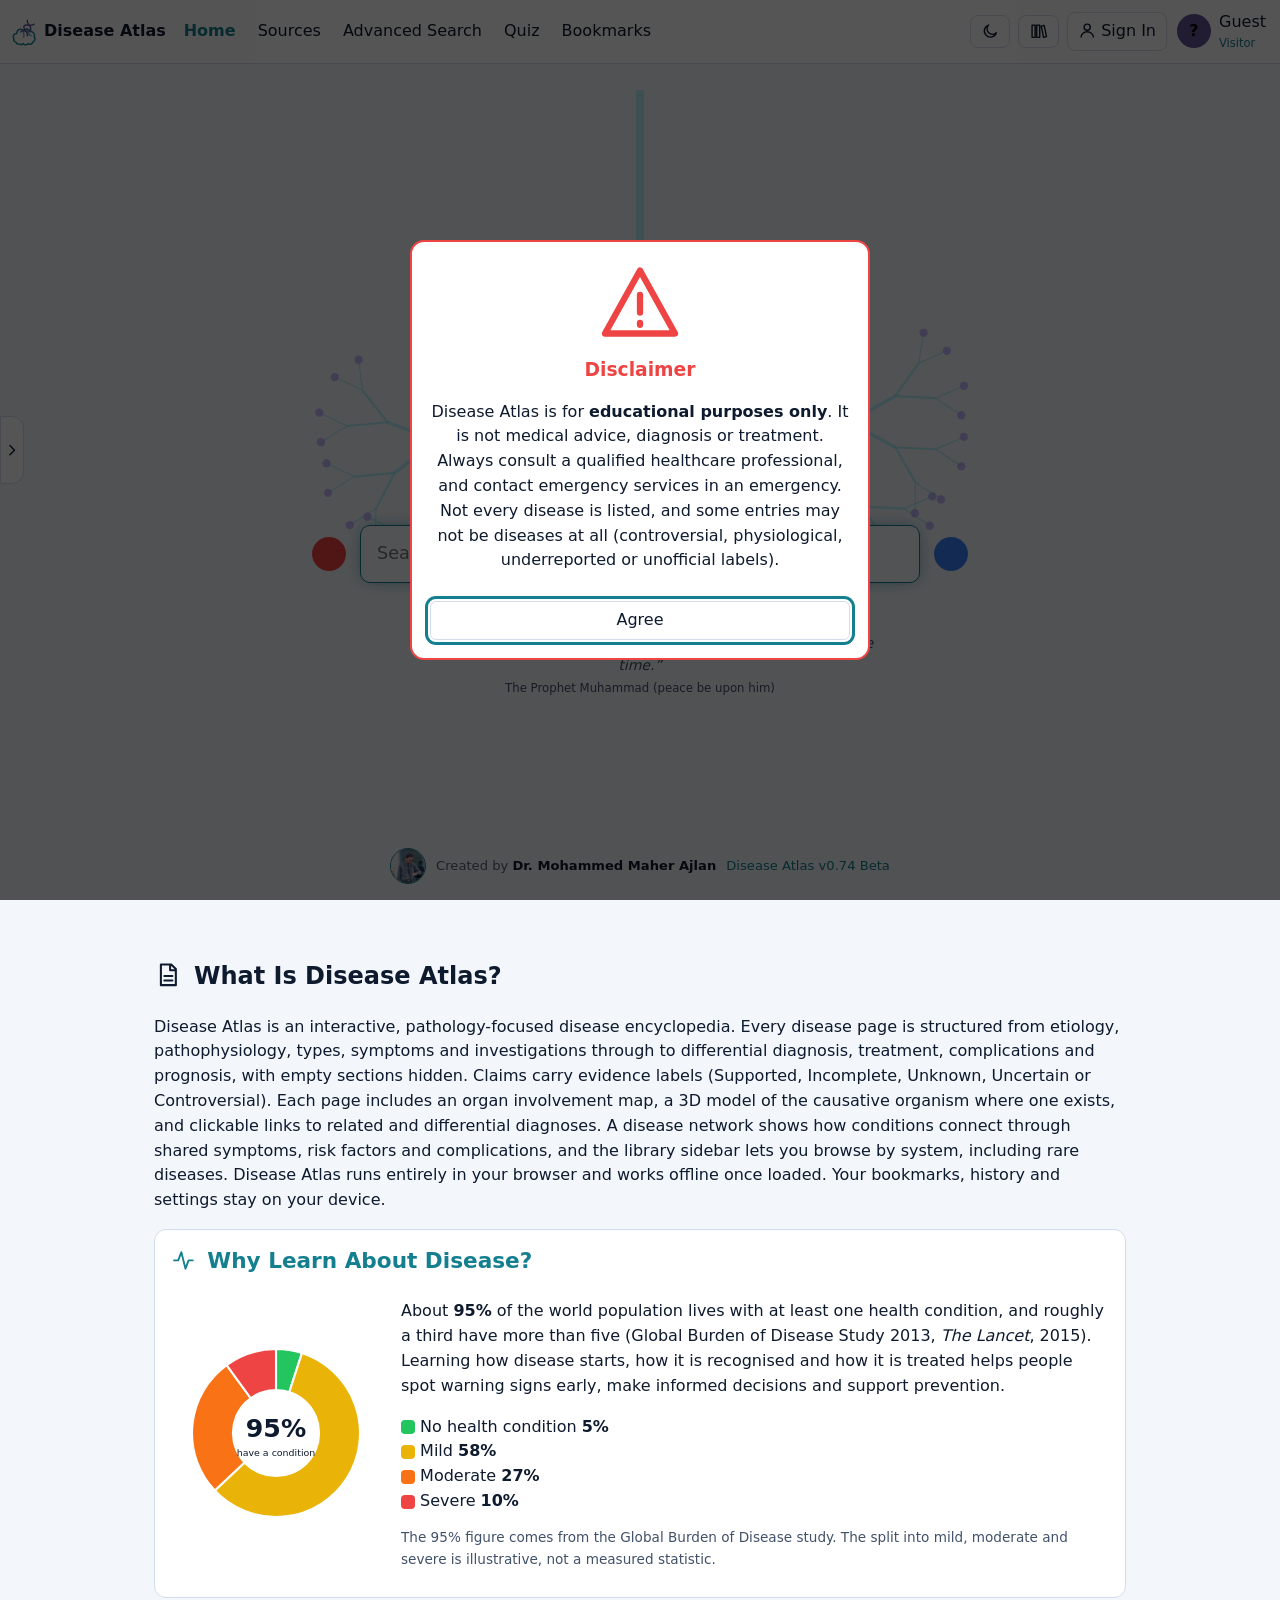
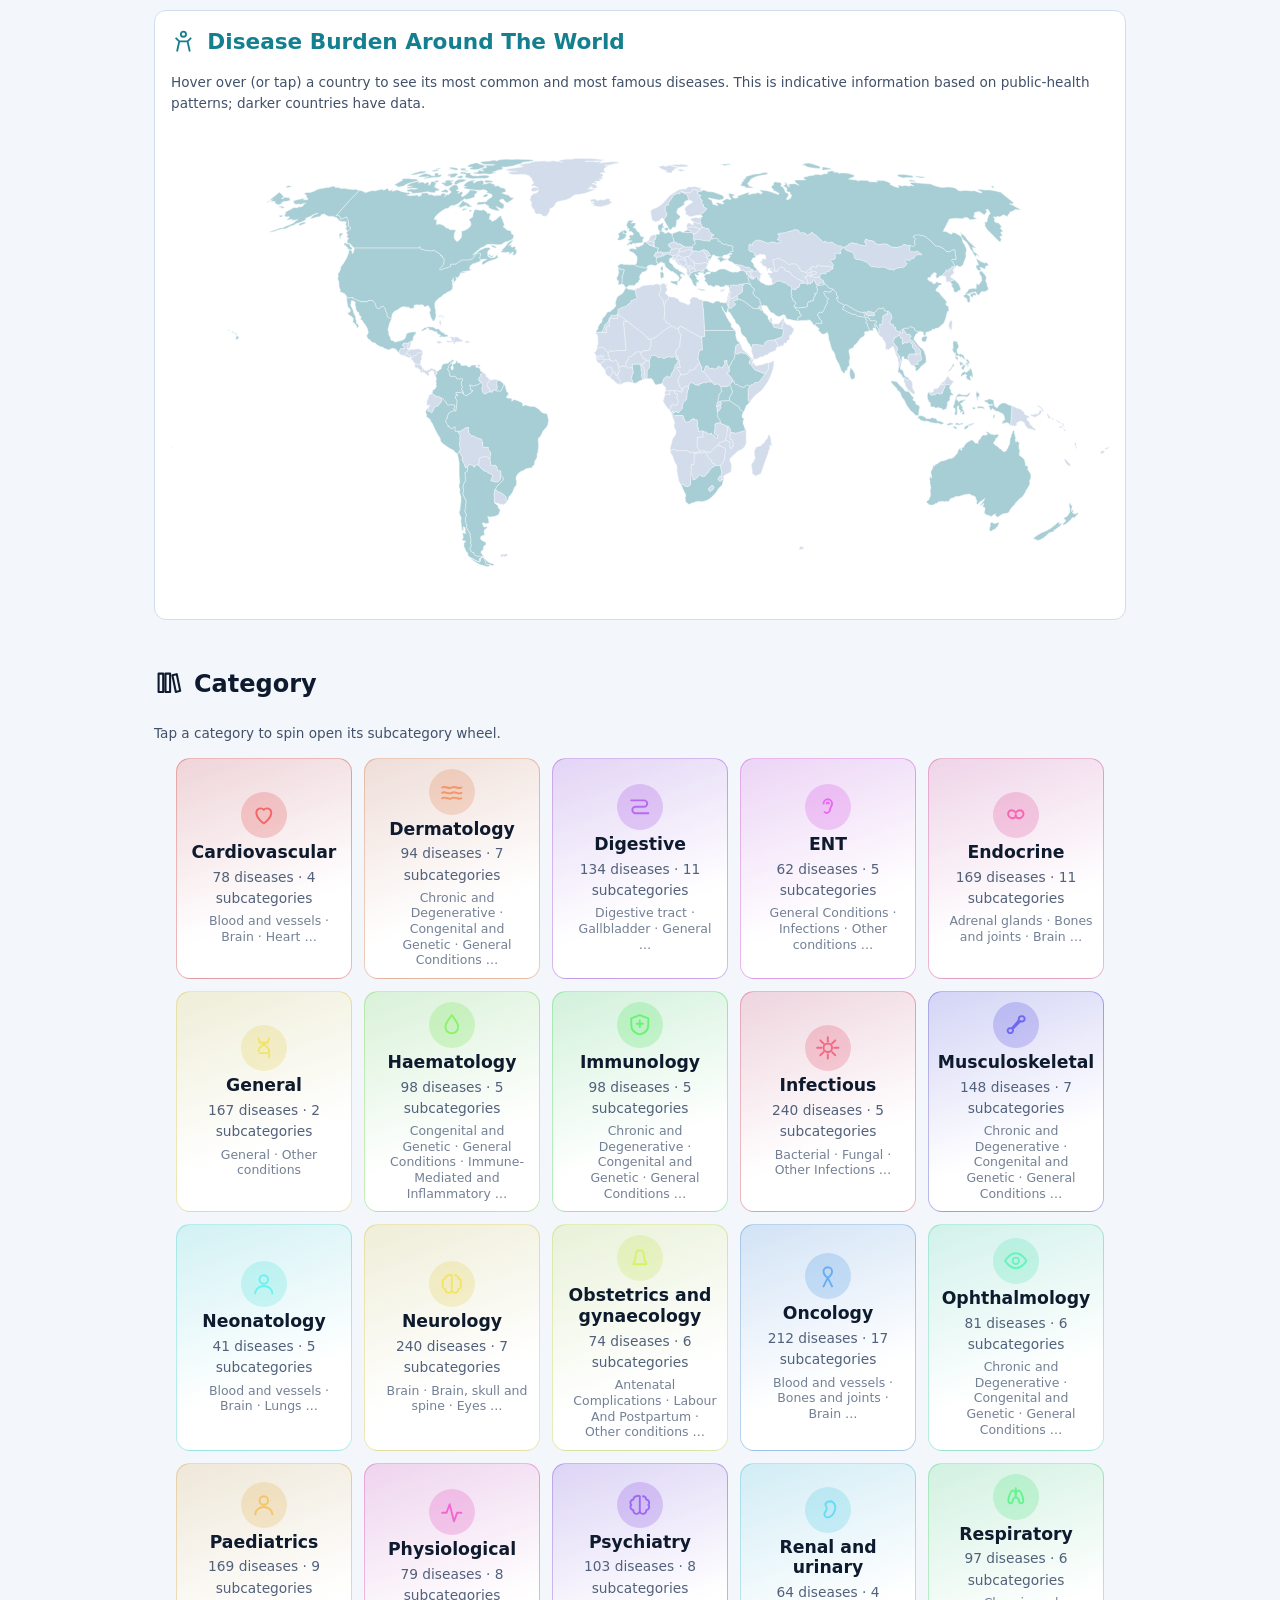
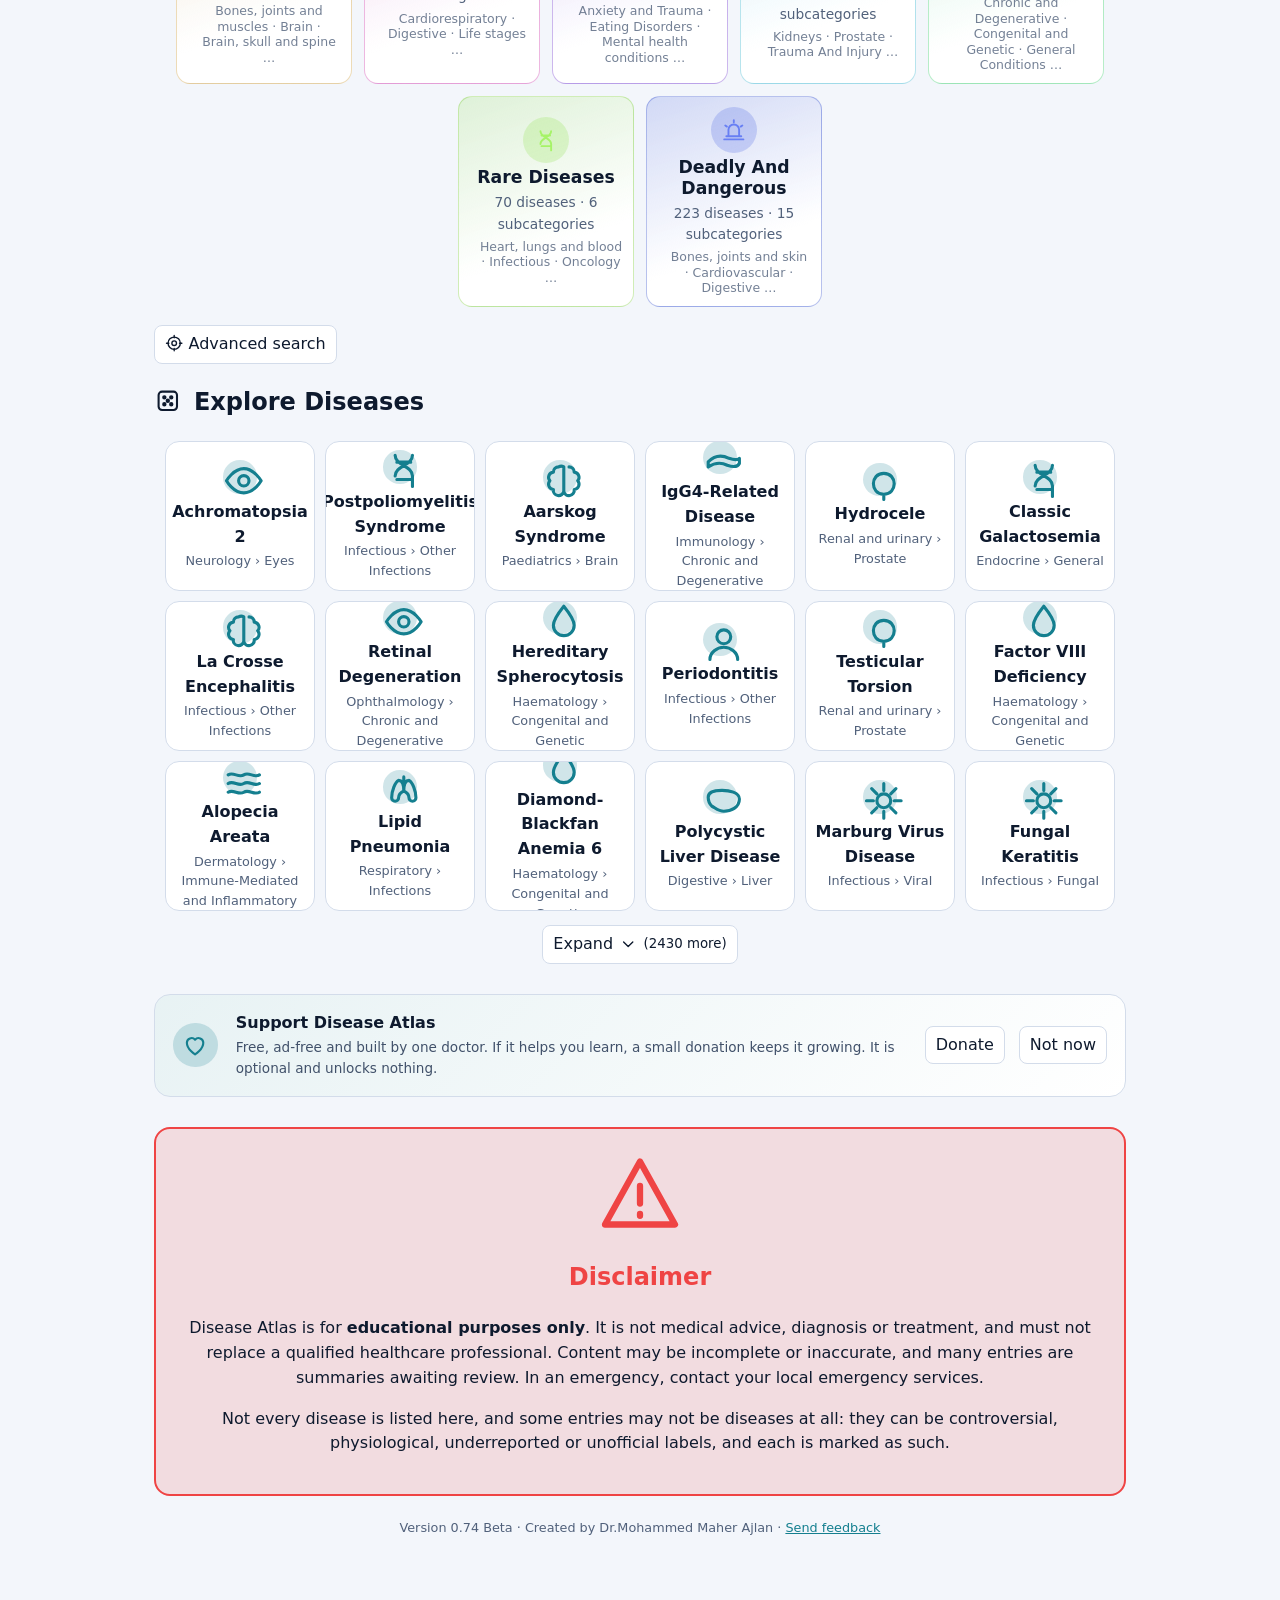
==== Disease-Atlas-Single-File.html @ 49dd7f9f "Initial Disease Atlas commit" ====
<!DOCTYPE html>
<html lang="en"><head>
<!-- Generated by tools/build-bundle.pl. Edit the modular files, then rebuild. --><meta charset="utf-8">
<meta name="viewport" content="width=device-width, initial-scale=1, viewport-fit=cover">
<title>Disease Atlas (single file)</title><meta name="description" content="Disease Atlas: an interactive pathology encyclopedia with disease pages, investigations, differential diagnosis, treatment, severity ratings and organ maps. For educational purposes only."><meta name="theme-color" content="#070b14"><meta property="og:title" content="Disease Atlas"><meta property="og:description" content="Interactive medical disease encyclopedia for education."><link rel="icon" href="data:image/svg+xml,%3Csvg xmlns='http://www.w3.org/2000/svg' viewBox='0 0 64 64'%3E%3Crect width='64' height='64' rx='14' fill='%23070b14'/%3E%3Cpath d='M32 12c-8-6-18 0-16 10-8 4-6 16 2 18 2 8 12 10 14 2 2 8 12 6 14-2 8-2 10-14 2-18 2-10-8-16-16-10z' fill='none' stroke='%2322d3ee' stroke-width='3'/%3E%3C/svg%3E">
<style>
:root{--bg:#070b14;--pn:#0e1626;--bd:#1f2c45;--tx:#e6edf7;--mu:#8da0bd;--ac:#22d3ee;--ac2:#a78bfa;--s1:#ef4444;--s2:#3b82f6;box-sizing:border-box;padding-top:env(safe-area-inset-top,0px);padding-bottom:env(safe-area-inset-bottom,0px)}
*{box-sizing:border-box}html{font-size:100%;scroll-padding-top:70px}
body{margin:0;background:var(--bg);color:var(--tx);font-family:system-ui,-apple-system,Segoe UI,Roboto,sans-serif;line-height:1.55;min-height:100vh}
canvas#dna{position:fixed;inset:0;width:100%;height:100%;z-index:0;pointer-events:none}
.glow{position:fixed;top:0;bottom:0;width:50%;z-index:0;pointer-events:none;opacity:0;animation:sir 2s infinite}
.glow.l{left:0;background:radial-gradient(ellipse at 0% 50%,var(--s1),transparent 65%)}
.glow.r{right:0;background:radial-gradient(ellipse at 100% 50%,var(--s2),transparent 65%);animation-delay:-1s}
@keyframes sir{0%{opacity:.28}45%{opacity:.28}50%{opacity:0}95%{opacity:0}100%{opacity:.28}}
@keyframes lamp{0%,45%{opacity:1;box-shadow:0 0 18px 4px currentColor}50%,95%{opacity:.12;box-shadow:none}100%{opacity:1;box-shadow:0 0 18px 4px currentColor}}
header{position:sticky;top:0;z-index:20;display:flex;align-items:center;gap:8px;padding:8px 12px;background:#070b14cc;backdrop-filter:blur(10px);border-bottom:1px solid var(--bd)}
header .brand{font-weight:700;cursor:pointer;display:flex;gap:6px;align-items:center;white-space:nowrap}
nav{display:flex;gap:2px;flex:1;overflow-x:auto}
button,.btn{font:inherit;color:var(--tx);background:var(--pn);border:1px solid var(--bd);border-radius:8px;padding:6px 10px;cursor:pointer}
button:hover{border-color:var(--ac)}nav button{background:none;border:0}nav button.on{color:var(--ac)}
.prof{display:flex;align-items:center;gap:8px;cursor:pointer;background:none;border:0;text-align:left;padding:2px}
.av{width:34px;height:34px;border-radius:50%;background:var(--ac2);display:grid;place-items:center;font-weight:700;color:#000;flex:none}
.prof small{display:block;color:var(--ac);font-size:.72rem}
main{position:relative;z-index:1}
.hero{min-height:calc(100vh - 56px);display:flex;flex-direction:column;align-items:center;justify-content:center;padding:20px 12px}
.logo{width:84px;height:84px;color:var(--ac);filter:drop-shadow(0 0 10px var(--ac));animation:pulse 3s ease-in-out infinite}
@keyframes pulse{0%,100%{filter:drop-shadow(0 0 4px var(--ac));opacity:.75}50%{filter:drop-shadow(0 0 16px var(--ac));opacity:1}}
h1{font-size:clamp(2rem,6vw,3.4rem);margin:8px 0 22px;letter-spacing:.04em}
.added{display:inline-flex;align-items:center;gap:8px;margin:-12px 0 20px;padding:7px 16px;border-radius:999px;border:1px solid color-mix(in srgb,var(--ac) 45%,transparent);background:color-mix(in srgb,var(--ac) 10%,transparent);color:var(--tx);font-size:.9rem;box-shadow:0 0 22px -12px var(--ac)}
.added-n{font-weight:800;font-size:1.15rem;color:var(--ac);letter-spacing:.02em;font-variant-numeric:tabular-nums}
.row{display:grid;grid-template-columns:1fr minmax(0,560px) 1fr;width:100%;align-items:center}
.lamp{width:34px;height:34px;border-radius:50%;animation:lamp 2s infinite}
.lamp.a{color:var(--s1);background:var(--s1);justify-self:end;margin-right:14px}
.lamp.b{color:var(--s2);background:var(--s2);justify-self:start;margin-left:14px;animation-delay:-1s}
.sw{position:relative}
input,select,textarea{font:inherit;color:var(--tx);background:#0a1120;border:1px solid var(--bd);border-radius:10px;padding:10px 12px;width:100%}
#q{font-size:1.1rem;padding:14px 16px;border-color:var(--ac);box-shadow:0 0 18px -6px var(--ac)}
#res{position:absolute;left:0;right:0;top:100%;margin-top:6px;background:var(--pn);border:1px solid var(--bd);border-radius:10px;overflow:hidden;z-index:5}
#res div{padding:10px 14px;cursor:pointer;display:flex;justify-content:space-between;gap:8px}
#res div:hover,#res div.f{background:#16233a}#res small{color:var(--mu)}
.hint{color:var(--mu);margin-top:14px;font-size:.9rem}
section.wrap,.page{max-width:1000px;margin:0 auto;padding:30px 14px 60px}
.cards{display:grid;grid-template-columns:repeat(auto-fit,minmax(230px,1fr));gap:14px;margin-bottom:34px}
.card{background:var(--pn);border:1px solid var(--bd);border-radius:14px;padding:16px;opacity:0;transform:translateY(28px);transition:opacity .6s,transform .6s}
.card.in{opacity:1;transform:none}.card h3{font-size:1.15rem;margin:0 0 6px;color:var(--ac)}
.card.dz{cursor:pointer}.card.dz:hover{border-color:var(--ac)}
.badge{display:inline-block;font-size:.72rem;padding:1px 8px;border-radius:99px;border:1px solid;vertical-align:middle;margin-left:6px;white-space:nowrap}
.Supported{color:#4ade80}.Incomplete{color:#fbbf24}.Unknown{color:#94a3b8}.Uncertain{color:#fb923c}.Controversial{color:#f87171}
.sec{background:var(--pn);border:1px solid var(--bd);border-radius:12px;padding:14px 16px;margin:12px 0}
.sec h2{font-size:1.35rem;margin:0 0 6px;color:var(--ac)}.sec ul{margin:4px 0;padding-left:20px}
.role{font-size:.72rem;background:var(--ac);color:#000;border-radius:6px;padding:1px 7px;margin-left:6px}
.inv{display:flex;justify-content:space-between;gap:10px;align-items:flex-start;border:1px solid var(--bd);border-radius:10px;padding:10px;margin:8px 0}.inv p{margin:6px 0 0}.inv summary{cursor:pointer;font-weight:600}
.tabs{display:flex;gap:6px;flex-wrap:wrap;margin:10px 0}
.leg span{margin-right:12px;font-size:.85rem}
.drawer{position:fixed;top:56px;left:0;bottom:0;width:min(330px,88vw);background:var(--pn);border-right:1px solid var(--bd);z-index:40;transform:translateX(-105%);transition:transform .3s;padding:14px;overflow:auto}#dt{position:fixed;top:50%;left:0;transform:translateY(-50%);width:24px;height:68px;padding:0;border-radius:0 12px 12px 0;z-index:41;transition:left .3s;display:grid;place-items:center}#dr.open+#dt{left:min(330px,88vw)}#dr.open+#dt svg{transform:rotate(180deg)}#dr summary{cursor:pointer;padding:7px 0;font-weight:600}#ll details{border-bottom:1px solid var(--bd)}.ic{width:1.15em;height:1.15em;vertical-align:-.2em;flex:none}.ic.fill{fill:currentColor}.di .ic{width:1.1em;height:1.1em;vertical-align:middle;color:var(--ac)}#dice,#mb,#hb,#dice2{display:inline-flex;align-items:center;gap:6px}h2 .ic,.tabs .ic{margin-right:4px}
.drawer.open{transform:none}.drawer .it{padding:9px;border-bottom:1px solid var(--bd);cursor:pointer}.drawer .it:hover{color:var(--ac)}
.menu{position:fixed;right:10px;top:56px;width:min(290px,92vw);background:var(--pn);border:1px solid var(--bd);border-radius:12px;padding:12px;z-index:45;display:none}
.menu.open{display:block}.menu button{display:block;width:100%;text-align:left;margin:4px 0}
.modal{position:fixed;inset:0;background:#000a;z-index:60;display:none;place-items:center;padding:14px}.modal.open{display:grid}
.modal>div{background:var(--pn);border:1px solid var(--bd);border-radius:14px;padding:18px;max-width:460px;width:100%;max-height:90vh;overflow:auto}
label{display:block;margin:10px 0 4px;color:var(--mu);font-size:.9rem}
.node{cursor:pointer}.node text{fill:var(--tx);font-size:10px;text-anchor:middle}
.organ{fill:#16233a;stroke:var(--ac);stroke-width:2;cursor:pointer;transition:.2s}.organ:hover,.organ.sel{fill:var(--ac);fill-opacity:.55}
.note{color:var(--mu);font-size:.85rem}.di{display:inline-grid;place-items:center;width:1.75em;height:1.75em;border-radius:50%;background:color-mix(in srgb,var(--ac) 20%,transparent);font-size:.95em;margin-right:4px;vertical-align:middle}.tabs button.on{border-color:var(--ac);color:var(--ac)}.sv{display:flex;gap:3px;margin-top:10px}.sv i{flex:1;height:10px;border-radius:5px;transition:.3s}.eb{display:inline-flex;gap:6px;align-items:center;padding:6px 12px;border-radius:99px;font-weight:700;white-space:nowrap;margin-top:14px}.eb.E{background:#ef444433;color:#ef4444;border:1px solid #ef4444;animation:wpulse 2s ease-in-out infinite}.eb.U{background:#f9731633;color:#f97316;border:1px solid #f97316}#sevg{position:fixed;top:0;right:0;bottom:0;width:30%;z-index:0;pointer-events:none;display:none;animation:sevp 3s ease-in-out infinite}@keyframes sevp{0%,100%{opacity:.14}50%{opacity:.4}}.rv{opacity:0;transform:translateY(28px);transition:opacity .7s,transform .7s}.rv.in{opacity:1;transform:none}.pie{display:flex;gap:20px;align-items:center;flex-wrap:wrap}.pie>div{flex:1;min-width:240px}#wsvg{width:100%;height:auto}#wsvg path{fill:var(--bd);stroke:var(--bg);stroke-width:.5;transition:fill .2s}#wsvg path.hd{fill:color-mix(in srgb,var(--ac) 38%,var(--pn))}#wsvg path:hover{fill:var(--ac)}.tip{position:fixed;display:none;z-index:70;background:var(--pn);border:1px solid var(--ac);border-radius:10px;padding:8px 12px;max-width:270px;pointer-events:none;font-size:.85rem}.sx{margin:6px 0 0 auto;max-width:380px;text-align:right}.sxl{font-size:.85rem;margin-bottom:5px}.sxl span{color:var(--mu)}.sxb{display:flex;height:10px;border-radius:5px;overflow:hidden;box-shadow:0 0 14px #f472b6,0 0 14px #38bdf8;animation:sxg 3s ease-in-out infinite}.sxb i{display:block;height:100%}@keyframes sxg{50%{box-shadow:0 0 24px #f472b6,0 0 24px #38bdf8}}.thd{position:relative}.thd #thb{display:flex;width:100%;gap:8px;align-items:center;justify-content:space-between}.thl{position:absolute;left:0;right:0;top:100%;max-height:230px;overflow:auto;background:var(--pn);border:1px solid var(--bd);border-radius:10px;z-index:5;margin-top:4px}.thl button{display:flex;gap:8px;align-items:center;width:100%;border:0;border-radius:0;text-align:left}.sw2{width:36px;height:16px;border-radius:8px;flex:none;display:inline-block}.vg>div{min-width:0}@media(max-width:560px){.page .vg{grid-template-columns:1fr}.page .hmw{max-width:210px;margin:0 auto}.page .tw{grid-template-columns:1fr}}@keyframes pagein{from{opacity:0;transform:translateY(18px)}to{opacity:1;transform:none}}#app>*{animation:pagein .45s ease backwards}.page>.sec{animation:pagein .5s ease backwards}.menu.open{animation:pop .3s ease}.thl:not([hidden]){animation:pop .25s ease}.tip{animation:fadein .15s}button{transition:transform .15s,border-color .2s,background .2s,box-shadow .2s}button:active{transform:scale(.95)}.card.in:hover{transform:translateY(-4px);box-shadow:0 8px 24px -12px var(--ac)}.sec{transition:box-shadow .3s,border-color .3s}.sec:hover{border-color:color-mix(in srgb,var(--ac) 45%,var(--bd))}.drawer .it{transition:padding-left .2s,color .2s}.drawer .it:hover{padding-left:16px}h1,h2,h3,h4,summary,.sq b,.card h3,.dd b,.inv b,.it,nav button,.role,.badge,.eb,.srcg b{text-transform:capitalize}.sq .di{width:4.4rem;height:4.4rem;margin:0 0 8px}.sq .di .ic{width:2.6rem;height:2.6rem}.sxw{display:flex;align-items:center;gap:8px}.sxw .sxb{flex:1}.sxw svg{width:1.7em;height:1.7em;flex:none}.sxw .mi{color:#38bdf8;filter:drop-shadow(0 0 6px #38bdf8);animation:sxi 3s ease-in-out infinite}.sxw .fi{color:#f472b6;filter:drop-shadow(0 0 6px #f472b6);animation:sxi 3s ease-in-out infinite}@keyframes sxi{50%{filter:drop-shadow(0 0 13px currentColor)}}html.rm .sxw svg{filter:drop-shadow(0 0 10px currentColor)!important}.srcg{display:grid;grid-template-columns:repeat(auto-fill,minmax(170px,1fr));gap:12px;margin:14px 0}.srcg a{aspect-ratio:1;display:flex;flex-direction:column;align-items:center;justify-content:center;text-align:center;gap:6px;color:var(--tx);text-decoration:none;padding:10px}.srcg small{color:var(--mu);font-size:.72rem}.bd{display:grid;place-items:center;min-width:64px;height:64px;padding:0 8px;border-radius:16px;color:#fff;font-weight:800;font-size:1.05rem;letter-spacing:.02em}.sub{margin-left:10px}.vg .oc{margin:6px 0}.Underreported{color:#2dd4bf}.Unofficial{color:#3b82f6}.Disputed{color:#fb923c}.tw{display:grid;grid-template-columns:repeat(auto-fit,minmax(170px,1fr));gap:10px}.tw .oc{max-width:none}.hmw{position:relative}.hmw.unk svg{opacity:.3;filter:grayscale(1)}.qm{position:absolute;inset:0;display:grid;place-items:center;font-size:5rem;font-weight:800;color:var(--mu);pointer-events:none}.qm.sm{font-size:2.4rem}.dm{position:relative;margin-top:10px}.dm svg{width:100%;height:auto;display:block}.dm path{fill:var(--bd);stroke:var(--bg);stroke-width:.5}.dm path.hl{fill:color-mix(in srgb,var(--ac) 55%,var(--pn))}.dm.off{pointer-events:none}.dm.off svg{opacity:.3;filter:grayscale(1)}.ow{position:relative;width:170px;height:170px;flex:none}.pie.dim svg{opacity:.5;filter:grayscale(1)}.sw3{display:inline-block;width:14px;height:14px;border-radius:4px;vertical-align:middle}.cy{display:flex;flex-wrap:wrap;gap:8px;align-items:center}.cs{display:flex;gap:8px;align-items:flex-start;border:1px solid var(--bd);border-radius:10px;padding:8px 10px;max-width:230px;font-size:.88rem}.cn{background:var(--ac);color:#000;border-radius:50%;width:22px;height:22px;display:grid;place-items:center;font-weight:700;flex:none;font-size:.8rem}.ca{color:var(--ac)}.gnote{display:flex;gap:10px;align-items:flex-start;border:1px solid currentColor;border-radius:12px;padding:10px 12px;margin:10px 0}.gnote div{color:var(--tx)}.gnote .ic{width:1.6em;height:1.6em;flex:none}.o3 .seg{display:flex;gap:6px;margin:8px 0}.o3 .seg button{flex:1;display:flex;align-items:center;justify-content:center;gap:6px;padding:8px 6px;font-size:.85rem;background:var(--pn);color:var(--mu);border:1px solid var(--bd);border-radius:10px;cursor:pointer}.o3 .seg button svg{width:1.1em;height:1.1em}.o3 .seg button.on{color:var(--ac);border-color:var(--ac)}.o3 canvas{display:block;width:100%;max-width:440px;height:auto;margin:6px auto!important;transition:opacity .18s;cursor:grab;touch-action:pan-y}.o3 canvas.fd{opacity:0}.cg{display:grid;grid-template-columns:repeat(auto-fill,minmax(130px,1fr));gap:10px;margin:10px 0 18px}.cgs{display:flex;flex-direction:column;align-items:center;justify-content:center;gap:4px;aspect-ratio:1;text-align:center;padding:10px;border-radius:14px;background:var(--pn);border:1px solid var(--bd);color:var(--tx);cursor:pointer;transition:transform .2s,border-color .2s}.cgs:hover{border-color:var(--ac);transform:translateY(-2px)}.cgs svg{width:2rem;height:2rem;color:var(--ac)}.cgs b{font-size:.9rem;line-height:1.2}.cgs small{color:var(--mu)}#wh{position:fixed;inset:0;z-index:70;display:none;place-items:center;background:#000c;backdrop-filter:blur(3px);overflow:hidden}#wh.on{display:grid}.whb{position:relative;flex:none}.whc{position:absolute;left:50%;top:50%;width:124px;height:124px;margin:-62px;border-radius:50%;display:flex;flex-direction:column;align-items:center;justify-content:center;text-align:center;background:var(--pn);border:2px solid var(--ac);box-shadow:0 0 24px -6px var(--ac);z-index:2;cursor:pointer;font-size:.78rem;padding:6px}.whc svg{width:1.6rem;height:1.6rem;color:var(--ac)}.whi{position:absolute;left:50%;top:50%;width:92px;margin:-19px 0 0 -46px;padding:5px 6px;border-radius:99px;font-size:.7rem;line-height:1.15;text-align:center;background:var(--pn);border:1px solid var(--bd);color:var(--tx);cursor:pointer;transition:transform .45s cubic-bezier(.2,.9,.3,1.2),opacity .3s;opacity:0}.whi:hover{border-color:var(--ac);color:var(--ac)}.whi small{display:block;color:var(--mu)}.whx{position:absolute;right:14px;top:14px;z-index:3}.adv details{background:var(--pn);border:1px solid var(--bd);border-radius:12px;padding:10px 14px;margin:8px 0}.adv summary{cursor:pointer;font-weight:600;color:var(--ac)}.afc{display:inline-flex;align-items:center;gap:4px;margin:3px 4px 3px 0;padding:3px 10px;border-radius:99px;border:1px solid var(--bd);background:#0a1120;color:var(--tx);font-size:.82rem;cursor:pointer;text-transform:capitalize}.afc.on{border-color:var(--ac);color:var(--ac);background:color-mix(in srgb,var(--ac) 14%,transparent)}.advg{display:grid;grid-template-columns:repeat(auto-fit,minmax(250px,1fr));gap:12px}.atk{position:relative}.atsg{position:absolute;left:0;right:0;top:calc(100% - 4px);z-index:9;background:var(--pn);border:1px solid var(--bd);border-radius:10px;max-height:220px;overflow:auto;display:none}.atsg div{padding:7px 12px;cursor:pointer;font-size:.88rem;text-transform:capitalize}.atsg div:hover{background:#16233a}.apkw{display:flex;gap:12px;flex-wrap:wrap;align-items:flex-start}.apkw svg.apk{width:230px;max-width:46%;flex:none}.apko{cursor:pointer;fill:#6d86b314;stroke:var(--ac2);stroke-opacity:.4;stroke-width:1;transition:.15s}.apko *{fill:inherit;stroke:inherit;stroke-opacity:inherit;stroke-width:inherit;stroke-dasharray:none}.apko .l{fill:none;stroke-width:5}.apko:hover{stroke-opacity:1;fill:#22d3ee33}.apko.on{fill:var(--ac);fill-opacity:.55;stroke:var(--ac);stroke-opacity:1}.aol{max-height:200px;overflow:auto}#advw{width:100%;height:auto}#advw path{fill:#16233a;stroke:var(--bd);stroke-width:.4;cursor:pointer}#advw path:hover{fill:#2c4467}#advw path.on{fill:var(--ac);fill-opacity:.85}.adv .rng{display:flex;gap:10px;align-items:center}.adv .rng input{width:auto;flex:1;padding:0}label.tg{display:flex;gap:8px;align-items:center;color:var(--tx)}.qz{max-width:720px;margin:0 auto}.qo{display:block;width:100%;text-align:left;margin:8px 0;padding:12px 14px;border-radius:12px;border:1px solid var(--bd);background:var(--pn);color:var(--tx);cursor:pointer;font-size:.95rem}.qo:hover:not(:disabled){border-color:var(--ac)}.qo.ok{border-color:#22c55e;background:#22c55e22}.qo.no{border-color:#ef4444;background:#ef444422}.qo.sel{border-color:var(--ac)}.qbar{height:6px;border-radius:99px;background:var(--bd);overflow:hidden;margin:8px 0}.qbar i{display:block;height:100%;background:linear-gradient(90deg,var(--ac),var(--ac2));transition:width .3s}.xpb{padding:12px 14px;border:1px solid var(--bd);border-radius:12px;background:var(--pn);margin:10px 0}.don{display:flex;gap:14px;align-items:center;flex-wrap:wrap;padding:16px 18px;margin:22px 0;border-radius:16px;border:1px solid var(--bd);background:linear-gradient(135deg,color-mix(in srgb,var(--ac) 10%,var(--pn)),var(--pn))}.lb table{width:100%;border-collapse:collapse}.lb td,.lb th{padding:8px 10px;border-bottom:1px solid var(--bd);text-align:left}.lb tr.me{background:color-mix(in srgb,var(--ac) 14%,transparent)}.qgrid{display:grid;grid-template-columns:repeat(auto-fit,minmax(150px,1fr));gap:10px;margin:10px 0}.qgrid div{padding:12px;border:1px solid var(--bd);border-radius:12px;background:var(--pn);text-align:center}.qgrid b{display:block;font-size:1.4rem;color:var(--ac)}nav button{white-space:nowrap}.dgw{display:flex;flex-wrap:wrap;gap:16px;align-items:center}.dgm{width:100%;max-width:300px;height:auto;flex:none;margin:0 auto}.dgm:not(.real) path,.dgm:not(.real) ellipse,.dgm:not(.real) circle{fill:color-mix(in srgb,var(--ac) 12%,transparent);stroke:var(--ac);stroke-width:1.3;stroke-linejoin:round;stroke-linecap:round}.dgm .f,.dgm .vs,.dgm .cr,.dgm .l{fill:none}.dgm .vs{stroke-width:9;opacity:.85}.dgm .cr{stroke:#fbbf24;stroke-width:2}.dgm .l{stroke-width:3.2}.dgm .in{fill:color-mix(in srgb,var(--ac2) 22%,transparent);stroke:var(--ac2)}.dgm .bgp{fill:none;stroke:var(--bd);stroke-width:1}.dgm:not(.real) .hl path,.dgm:not(.real) .hl ellipse,.dgm:not(.real) .hl circle{fill:#ef444466;stroke:#ef4444;stroke-width:1.8}.dgm:not(.real) .hl .f,.dgm:not(.real) .hl .vs,.dgm:not(.real) .hl .cr,.dgm:not(.real) .hl .l{fill:none;stroke:#ef4444}.dgm .hl .vs{stroke-width:9}.dgm .hl .cr{stroke-width:2.6}.dgm .hl .l{stroke-width:3.6}.o3g{display:flex;flex-wrap:wrap;gap:14px;align-items:flex-start}.o3o{flex:1 1 260px;min-width:0}.o3h{flex:0 1 250px;margin:0 auto}.o3h h3,.o3o h3{margin:8px 0 4px;font-size:1rem}.h2{width:100%;max-width:280px;height:auto;display:block;margin:6px auto}.h2 path,.h2 ellipse,.h2 circle{fill:color-mix(in srgb,var(--ac) 16%,transparent);stroke:var(--ac);stroke-width:1.5;stroke-linejoin:round;stroke-linecap:round}.h2 .a{fill:color-mix(in srgb,var(--ac2) 28%,transparent);stroke:var(--ac2)}.h2 .f{fill:none}.h2 .d{fill:var(--ac2);stroke:none}.pkh{display:none}.apkw>div:first-child{flex:none;max-width:46%}.apkw>div:first-child svg.apk{max-width:100%}.asel{margin-top:4px}.gnote.Controversial{color:#fb923c}.gnote.Underreported{color:#2dd4bf}.gnote.Unofficial{color:#3b82f6}.gnote.Physiological{color:#4ade80}.gdr{display:flex;gap:8px}.gdr button{flex:1;display:flex;flex-direction:column;align-items:center;gap:4px;padding:10px 4px;font-size:.78rem}.gdr button svg{width:2rem;height:2rem}.gdr button.on{border-color:var(--ac);box-shadow:0 0 12px -2px var(--ac);color:var(--ac)}.gdr button:first-child.on{color:#38bdf8;border-color:#38bdf8}.gdr button:nth-child(2).on{color:#f472b6;border-color:#f472b6}.gbtn{display:flex;gap:10px;align-items:center;justify-content:center;width:100%;background:var(--pn);color:var(--tx);border:1px solid var(--bd);font-weight:600;margin-bottom:6px}html[data-mode=light] .gbtn{background:#fff;color:#1f1f1f;border-color:#dadce0}.or{display:flex;align-items:center;gap:8px;color:var(--mu);margin:10px 0;font-size:.8rem}.or:before,.or:after{content:'';flex:1;border-top:1px solid var(--bd)}.srcg .bd{display:flex;flex-direction:column;align-items:center;justify-content:center;gap:2px;width:78px;height:78px}.bd svg{width:32px;height:32px}.bd small{color:#fff!important;font-size:.6rem!important;letter-spacing:.04em}#msi label .ic,#msu label .ic,#mset label .ic{margin-right:4px}#menu button .ic{margin-right:6px}input[type=checkbox]{-webkit-appearance:none;appearance:none;width:44px!important;height:24px;padding:0!important;border-radius:99px;background:var(--bd);border:1px solid var(--bd);position:relative;cursor:pointer;flex:none;transition:background .2s}input[type=checkbox]::after{content:'';position:absolute;top:2px;left:2px;width:18px;height:18px;border-radius:50%;background:var(--tx);transition:transform .2s}input[type=checkbox]:checked{background:var(--ac)}input[type=checkbox]:checked::after{transform:translateX(20px);background:#000}.glow{display:none}body.siren .glow{display:block}#fx{position:fixed;inset:0;width:100%;height:100%;pointer-events:none;z-index:0}#app{position:relative;z-index:1}.qt{max-width:520px;text-align:center;color:var(--mu);font-style:italic;font-size:.88rem;margin:14px auto 0;padding:0 12px}.qt small{display:block;font-style:normal;margin-top:2px}.ft{text-align:center;color:var(--mu);font-size:.8rem;margin:22px 0 6px}#thb svg:last-child{transform:rotate(90deg)}@media(min-width:900px){main{transition:margin-left .3s}#dr.open~main{margin-left:min(330px,88vw)}}@media(max-width:620px){header{flex-wrap:wrap;gap:6px}header .brand span{display:none}nav{order:5;flex-basis:100%;justify-content:space-around}#sib{white-space:nowrap;padding:6px 8px;font-size:.9rem}.page h1{font-size:1.6rem!important}h1 .di{font-size:.55em}.drawer{top:0;padding-top:14px;z-index:45}.menu{top:100px}.hero{min-height:calc(100vh - 100px)}}.dov{position:fixed;inset:0;z-index:90;display:none;place-items:center;background:rgba(7,11,20,.6);backdrop-filter:blur(4px)}.dov.on{display:grid;animation:fadein .1s}.dov svg{width:130px;height:130px;color:var(--ac);filter:drop-shadow(0 0 18px var(--ac));animation:droll .45s ease-in-out}@keyframes droll{0%{transform:rotate(0) scale(.35);opacity:0}60%{transform:rotate(540deg) scale(1.15);opacity:1}100%{transform:rotate(720deg) scale(1)}}.ldr{width:34px;height:34px;border:4px solid var(--bd);border-top-color:var(--ac);border-radius:50%;animation:spin .6s linear infinite;margin:16px auto 0}@keyframes spin{to{transform:rotate(360deg)}}.sq{display:grid;grid-template-columns:repeat(auto-fill,minmax(150px,1fr));gap:12px;max-width:1000px;margin:14px auto}.sq .card{aspect-ratio:1;display:flex;flex-direction:column;align-items:center;justify-content:center;text-align:center;padding:6px;overflow:hidden;gap:2px}.sq .di{width:2.2em;height:2.2em;margin:0 0 4px}.sq b{font-size:clamp(.7rem,2.6vw,1rem)}.sq small{color:var(--mu);font-size:clamp(.6rem,2vw,.8rem)}.ex{display:flex;align-items:center;gap:6px;margin:6px auto 30px}.ex .ic{transform:rotate(90deg)}.warn{border:2px solid #ef4444;background:#ef444424;border-radius:16px;padding:22px;text-align:center;margin-top:30px;opacity:0;transform:translateY(28px);transition:opacity .7s,transform .7s}.warn.in{opacity:1;transform:none}@keyframes pop{from{opacity:0;transform:translateY(28px)}to{opacity:1;transform:none}}@keyframes fadein{from{opacity:0}to{opacity:1}}.modal.open{animation:fadein .35s}.modal.open>div{animation:pop .5s ease}.warn h2,#mw h3{color:#ef4444}svg.ic.wl{width:84px;height:84px;color:#ef4444;animation:wpulse 3s ease-in-out infinite}@keyframes wpulse{0%,100%{filter:drop-shadow(0 0 4px #ef4444);opacity:.75}50%{filter:drop-shadow(0 0 18px #ef4444);opacity:1}}#mw>div{border:2px solid #ef4444;text-align:center}.ico{flex:none;width:54px;height:54px;color:var(--ac);padding:4px;border:1px solid var(--bd);border-radius:10px}.tg{display:grid;grid-template-columns:repeat(auto-fit,minmax(200px,1fr));gap:10px}.tc{display:flex;justify-content:space-between;align-items:flex-start;gap:10px;border:1px solid var(--bd);border-radius:10px;padding:10px}.tc .ico{margin:0}.dd{display:flex;justify-content:space-between;align-items:flex-start;gap:10px;border:1px solid var(--bd);border-radius:10px;padding:10px;margin:8px 0}.vg{display:grid;grid-template-columns:minmax(120px,190px) 1fr;gap:16px;align-items:center}.hm{width:100%}.hm .bo{fill:none;stroke:var(--bd);stroke-width:2}.hm .bo.bofill{fill:var(--pn)}.hm .p1>*{fill:var(--ac);fill-opacity:.55;stroke:var(--ac);animation:pl2 2s infinite}.hm .s2>*{fill:none;stroke:var(--ac2);stroke-dasharray:3 2;stroke-width:2}.hm .p1>.l,.hm .s2>.l{fill:none;stroke-width:3.5}@keyframes pl2{50%{fill-opacity:.2}}.oc{width:100%;max-width:320px;display:block;margin:auto;touch-action:pan-y;cursor:grab;border:1px solid var(--bd);border-radius:12px}
@media(max-width:560px){.lamp{width:20px;height:20px}.lamp.a{margin-right:6px}.lamp.b{margin-left:6px}.prof span.nm{display:none}.row{grid-template-columns:26px minmax(0,1fr) 26px}.lamp{justify-self:center!important;margin:0!important}}
html[data-mode=light]{--bg:#f3f6fb;--pn:#ffffff;--bd:#d3dcea;--tx:#0e1a2e;--mu:#51617b;color-scheme:light}html[data-mode=light] header{background:#ffffffd9}html[data-mode=light] input,html[data-mode=light] select,html[data-mode=light] textarea{background:#f7f9fd}html[data-mode=light] .organ{fill:#e1eaf7}html[data-mode=light] #res div:hover,html[data-mode=light] #res div.f{background:#e6eefb}html[data-mode=light] .glow{filter:saturate(.9)}html.rm *{animation:none!important;transition:none!important}html.rm .glow{opacity:.22!important}html.rm .lamp{opacity:1!important;box-shadow:0 0 18px 4px currentColor!important}html.rm svg.logo{filter:drop-shadow(0 0 12px var(--ac))!important;opacity:1!important}html.rm svg.ic.wl{filter:drop-shadow(0 0 12px #ef4444)!important;opacity:1!important}html.rm #sevg{opacity:.3!important}html.rm .eb.E{box-shadow:0 0 12px #ef4444}html.rm .sxb{box-shadow:0 0 18px #f472b6,0 0 18px #38bdf8!important}html.rm .hm .p1>*{fill-opacity:.55!important}@media(prefers-reduced-motion:reduce){.card{transition:none}}

.o3box{position:relative;max-width:440px;margin:6px auto}.o3box canvas{margin:0!important;max-width:100%}.hmini{position:absolute;right:6px;bottom:6px;width:86px;padding:3px 4px 2px;border:1px solid var(--bd);border-radius:12px;background:#0e1626e8;transform-origin:100% 100%;transition:transform .25s ease;cursor:pointer;z-index:3;text-align:center}.hmini .h2{margin:0;max-width:100%}.hmini small{display:block;font-size:.5rem;line-height:1.1;color:var(--mu)}.hmini:hover,.hmini.big{transform:scale(2.5);z-index:6;border-color:var(--ac)}.hrow{display:flex;gap:6px;flex-wrap:wrap;justify-content:center;margin:6px 0}.hth{width:58px;padding:2px;border-radius:10px}.hth .h2{margin:0;max-width:100%}.hth.on{border-color:var(--ac)}.hbig{max-width:260px;margin:0 auto}
.modal label svg,.modal h3 svg{width:1.1em;height:1.1em;color:var(--ac);flex:none;vertical-align:-.15em}
.cg{grid-template-columns:repeat(auto-fill,minmax(160px,1fr));gap:12px}.cgs{aspect-ratio:auto;min-height:158px;position:relative;overflow:hidden;background:linear-gradient(160deg,hsl(var(--h) 70% 55% / .18),var(--pn) 68%);border-color:hsl(var(--h) 60% 50% / .35)}.cgs .ci,.cph .ci{width:46px;height:46px;border-radius:50%;display:grid;place-items:center;background:hsl(var(--h) 70% 55% / .22);flex:none}.cgs .ci svg,.cph .ci svg{width:1.6rem;height:1.6rem;color:hsl(var(--h) 85% 68%)}.cgs:hover{border-color:hsl(var(--h) 80% 60%);box-shadow:0 10px 26px -12px hsl(var(--h) 80% 55%)}.cgs small.sub{font-size:.68rem;opacity:.7;line-height:1.25}
.cph{display:flex;gap:14px;align-items:center;flex-wrap:wrap;padding:16px 18px;margin:12px 0;border-radius:16px;border:1px solid hsl(var(--h) 60% 50% / .4);background:linear-gradient(135deg,hsl(var(--h) 70% 55% / .2),var(--pn) 70%)}.cph h2{margin:0}.cph>div{flex:1;min-width:160px}
.whs{position:relative;width:min(94vw,86vh,600px);aspect-ratio:1;flex:none}.wsvg{width:100%;height:100%;overflow:visible}.wspin{animation:wspin .6s cubic-bezier(.2,.9,.3,1) both}@keyframes wspin{from{transform:rotate(-70deg) scale(.55);opacity:0}to{transform:none;opacity:1}}.wseg path{fill:hsl(var(--sh) 65% 50% / .24);stroke:hsl(var(--sh) 70% 60% / .6);stroke-width:1;cursor:pointer;transition:fill .15s,stroke-width .15s}.wseg:hover path{fill:hsl(var(--sh) 80% 55% / .55);stroke-width:2.2}.wseg text{fill:var(--tx);font-size:9.5px;pointer-events:none}.wseg .wc{fill:var(--mu);font-size:8px}.whh{position:absolute;left:50%;top:50%;transform:translate(-50%,-50%);width:27%;aspect-ratio:1;border-radius:50%;display:flex;flex-direction:column;align-items:center;justify-content:center;text-align:center;padding:6px;background:var(--pn);border:2px solid hsl(var(--h) 80% 60%);box-shadow:0 0 28px -6px hsl(var(--h) 80% 55%);cursor:pointer;z-index:2}.whh .hi svg{width:1.7rem;height:1.7rem;color:hsl(var(--h) 85% 68%)}.whh .ht{font-size:.78rem;line-height:1.15}.whh .hs{color:var(--mu);font-size:.66rem}

/* v0.52 sidebar */
#lf{display:flex;gap:6px;flex-wrap:wrap;margin:0 0 10px}#lf button{display:inline-flex;gap:5px;align-items:center;padding:4px 10px;border-radius:99px;font-size:.78rem;background:#0a1120}#lf button svg{width:.95rem;height:.95rem;color:var(--ac)}#lf button.on{border-color:var(--ac);color:var(--ac);background:color-mix(in srgb,var(--ac) 14%,#0a1120)}
#hd{border:1px solid var(--bd);border-radius:12px;padding:6px 10px;margin:0 0 10px;background:#0a1120}#hd summary{cursor:pointer;color:var(--ac);font-weight:600}
.lcg{display:grid;grid-template-columns:1fr 1fr;gap:8px}.lc{display:flex;flex-direction:column;align-items:flex-start;gap:4px;padding:10px;border-radius:14px;text-align:left;background:linear-gradient(160deg,hsl(var(--h) 70% 55% / .2),var(--pn) 70%);border:1px solid hsl(var(--h) 60% 50% / .35);transition:transform .15s,box-shadow .15s}.lc:hover{transform:translateY(-2px);box-shadow:0 8px 20px -12px hsl(var(--h) 80% 55%)}.lc.cur{outline:2px solid hsl(var(--h) 80% 60%)}.lc .ci{width:34px;height:34px;border-radius:50%;display:grid;place-items:center;background:hsl(var(--h) 70% 55% / .25)}.lc .ci svg{width:1.2rem;height:1.2rem;color:hsl(var(--h) 85% 68%)}.lc b{font-size:.82rem;line-height:1.15}.lc small{color:var(--mu)}
.lph{display:flex;gap:10px;align-items:center;padding:10px;border-radius:14px;margin:0 0 8px;background:linear-gradient(135deg,hsl(var(--h) 70% 55% / .22),var(--pn) 75%);border:1px solid hsl(var(--h) 60% 50% / .4)}.lph .ci{width:38px;height:38px;border-radius:50%;display:grid;place-items:center;background:hsl(var(--h) 70% 55% / .25);flex:none}.lph .ci svg{width:1.3rem;height:1.3rem;color:hsl(var(--h) 85% 68%)}.lph b{display:block;line-height:1.15}.lph small{color:var(--mu)}.lph>div{flex:1;min-width:0}
.lsc{display:flex;gap:5px;flex-wrap:wrap;margin:0 0 8px}.lsc button{padding:3px 9px;border-radius:99px;font-size:.74rem;background:#0a1120}.lsc button.on{border-color:var(--ac);color:var(--ac)}
.it2{display:flex;gap:7px;align-items:center;padding:7px 8px;border-radius:10px;cursor:pointer;font-size:.86rem;line-height:1.2}.it2:hover{background:#16233a}.it2.on{background:color-mix(in srgb,var(--ac) 16%,transparent);color:var(--ac)}.it2 .sd{width:8px;height:8px;border-radius:50%;flex:none}.it2 .ic svg{width:1rem;height:1rem;color:var(--mu)}.it2 .nm{flex:1;min-width:0}.it2 .bd{font-style:normal;font-size:.62rem;padding:1px 5px;border-radius:6px;border:1px solid var(--bd);color:var(--mu)}.it2 .bd.e{color:#fca5a5;border-color:#ef4444}.it2 .bd.u{color:#fdba74;border-color:#f59e0b}.it2 .bd.r{color:#c4b5fd;border-color:#8b5cf6}
/* v0.52 advanced search */
.ahd{display:flex;gap:14px;align-items:center;flex-wrap:wrap;padding:18px;border-radius:18px;border:1px solid var(--bd);background:linear-gradient(135deg,color-mix(in srgb,var(--ac) 16%,var(--pn)),color-mix(in srgb,var(--ac2) 12%,var(--pn)));margin-bottom:14px}.ahd h2{margin:0;font-size:1.8rem}.ahd svg{width:2.4rem;height:2.4rem;color:var(--ac)}
.agrid{display:grid;grid-template-columns:repeat(auto-fit,minmax(310px,1fr));gap:14px;margin:14px 0}.abx{border:1px solid var(--bd);border-radius:16px;padding:14px;background:linear-gradient(160deg,color-mix(in srgb,var(--ac) 7%,var(--pn)),var(--pn))}.abx h3{margin:0 0 10px;display:flex;gap:8px;align-items:center;color:var(--ac);font-size:1rem}.abx h3 svg{width:1.3rem;height:1.3rem}.abx.wide{grid-column:1/-1}
.atiles{display:grid;grid-template-columns:repeat(auto-fill,minmax(104px,1fr));gap:8px}.atl{display:flex;flex-direction:column;align-items:center;justify-content:center;gap:4px;padding:10px 6px;border-radius:12px;border:1px solid var(--bd);background:#0a1120;color:var(--tx);cursor:pointer;font-size:.78rem;text-align:center;line-height:1.15;transition:transform .12s,border-color .12s}.atl:hover{transform:translateY(-2px);border-color:var(--ac)}.atl .ai svg{width:1.5rem;height:1.5rem;color:var(--ac)}.atl.on{border-color:var(--ac);background:color-mix(in srgb,var(--ac) 20%,#0a1120);box-shadow:0 0 16px -6px var(--ac)}.atl.sm{padding:6px 4px;font-size:.7rem}.atl.sm .ai svg{width:1.15rem;height:1.15rem}.atl.host .h2{max-width:92px;margin:0}.atl.big2{padding:14px 8px}
.abar{position:sticky;bottom:10px;z-index:15;display:flex;gap:8px;justify-content:center;padding:10px;margin:14px auto;border-radius:16px;background:#0e1626f0;border:1px solid var(--bd);backdrop-filter:blur(8px);max-width:620px;box-shadow:0 10px 30px -10px #000}.abar .big{flex:1;font-size:1.05rem;padding:12px;background:var(--ac);color:#04121a;font-weight:700;border-color:var(--ac)}
.asv{display:grid;grid-template-columns:repeat(11,1fr);gap:4px}.asv button{padding:12px 0;border-radius:8px;border:1px solid transparent;background:color-mix(in srgb,var(--c) 26%,#0a1120);color:var(--tx);font-weight:700}.asv button.on{background:var(--c);color:#06101a;transform:scale(1.1)}
/* v0.52 life cycle */
.cyw{max-width:820px;margin:0 auto}[data-cy=prev] svg{transform:rotate(180deg)}.cysvg{width:100%;height:auto}.cyn{cursor:pointer}.cyn circle.nb{stroke-width:2;transition:transform .2s,filter .2s}.cyn text.t{font-size:12px;font-weight:700;fill:#06101a;pointer-events:none}.cyn text.l{font-size:11px;fill:var(--tx);pointer-events:none}.cyn.sel circle.nb{filter:drop-shadow(0 0 8px currentColor);transform:scale(1.18);transform-box:fill-box;transform-origin:center}.cya{fill:none;stroke-width:3;stroke-dasharray:7 6;stroke-linecap:round;animation:cyflow 1s linear infinite}@keyframes cyflow{to{stroke-dashoffset:-26}}.cydet{border:1px solid var(--bd);border-radius:14px;padding:12px 14px;background:#0a1120;margin:8px 0}.cydet b{color:var(--ac)}.cyc{display:flex;gap:8px;justify-content:center;flex-wrap:wrap}

/* v0.53 */
#lf{display:none}.lback{display:inline-flex;gap:4px;align-items:center;padding:5px 10px;border-radius:99px;font-size:.8rem}.lback svg{transform:rotate(180deg);width:.9rem;height:.9rem}
.lc b{font-size:.95rem}.lc small{font-size:.82rem}.lc{padding:12px}
.lsb{display:flex;align-items:center;gap:10px;width:100%;padding:13px 14px;margin:0 0 8px;border-radius:14px;text-align:left;background:linear-gradient(90deg,hsl(var(--h) 70% 55% / .22),var(--pn) 85%);border:1px solid hsl(var(--h) 60% 50% / .38)}.lsb:hover{border-color:hsl(var(--h) 80% 60%)}.lsb span{flex:1}.lsb b{display:block;font-size:1rem;line-height:1.2}.lsb small{color:var(--mu);font-size:.82rem}.lsb svg{width:1.1rem;height:1.1rem;color:var(--mu)}.lsb.all{background:var(--pn);border-style:dashed}
.it3{display:flex;gap:10px;align-items:center;padding:10px;border-radius:10px;cursor:pointer;font-size:.95rem;line-height:1.25}.it3:hover{background:#16233a}.it3.on{background:color-mix(in srgb,var(--ac) 16%,transparent);color:var(--ac)}.it3 .sd{width:10px;height:10px;border-radius:50%;flex:none}.it3 .nm{flex:1;min-width:0}.it3 small{color:var(--mu);font-size:.74rem}
.cgs b{font-size:1.08rem}.cgs small{font-size:.86rem}.cgs small.sub{font-size:.78rem;opacity:.8}
.csb{display:flex;flex-direction:column;align-items:flex-start;justify-content:center;gap:5px;padding:14px;min-height:130px;border-radius:14px;text-align:left;cursor:pointer;background:linear-gradient(160deg,hsl(var(--h) 70% 55% / .2),var(--pn) 68%);border:1px solid hsl(var(--h) 60% 50% / .38);color:var(--tx)}.csb:hover{border-color:hsl(var(--h) 80% 60%);box-shadow:0 10px 26px -12px hsl(var(--h) 80% 55%)}.csb b{font-size:1.1rem;line-height:1.2}.csb small{font-size:.86rem;color:var(--mu)}.csb small.sub{font-size:.78rem;opacity:.85}.csb .ci{width:42px;height:42px;border-radius:50%;display:grid;place-items:center;background:hsl(var(--h) 70% 55% / .25)}.csb .ci svg{width:1.4rem;height:1.4rem;color:hsl(var(--h) 85% 68%)}
.whs{width:min(96vw,92vh,740px)}.whh .ht{font-size:1.05rem}.whh .hs{font-size:.8rem}.whh .hi svg{width:2rem;height:2rem}.wseg .wc{opacity:.85}

/* v0.54 maps and diagrams */
.dm path{cursor:pointer}.dm:not(.off) path:hover{stroke:#fff;stroke-width:1.4}.dml{display:flex;align-items:center;gap:8px;font-size:.78rem;color:var(--mu);margin:6px 0}.dml i{flex:1;max-width:240px;height:8px;border-radius:99px;background:linear-gradient(90deg,#16233a,#ef4444)}
.dgm:not(.real) .hl path,.dgm:not(.real) .hl ellipse,.dgm:not(.real) .hl circle,.dgm:not(.real) .hl rect{fill:#facc15bb!important;stroke:#fde047!important;stroke-width:2!important}.dgm:not(.real) .hl{filter:drop-shadow(0 0 5px #facc15)}.dgm .hl .f,.dgm .hl .vs,.dgm .hl .cr,.dgm .hl .l{fill:none!important;stroke:#fde047!important}.dgm .hl .vs{stroke-width:inherit!important}
.dgm .valve{fill:#ffffff30;stroke:#fff;stroke-width:1.2}.dgm text{fill:var(--mu);font-size:9px;pointer-events:none}

.dgm.tall{max-width:200px}.dgm.mid{max-width:260px}

.cg{display:flex;flex-wrap:wrap;justify-content:center;gap:12px}.cg>*{flex:0 0 176px}@media(max-width:600px){.cg>*{flex:0 0 calc(50% - 6px)}}
.dml i{background:linear-gradient(90deg,#2563eb,#f59e0b 34%,#ef4444 67%,#a855f7)}

/* v0.56 */
.dgm.wide{max-width:560px}.dgm g.pt{cursor:pointer;transition:filter .15s}.dgm g.pt:hover{filter:brightness(1.35) drop-shadow(0 0 5px #fff)}.dgm g.pt.hl:hover{filter:brightness(1.2) drop-shadow(0 0 9px #facc15)}.dgm g.pt.sel{filter:drop-shadow(0 0 6px #fff)}.dgi{border:1px solid var(--bd);border-radius:12px;padding:10px 12px;background:#0a1120;min-height:84px;margin-top:8px}.dgi p{margin:4px 0 0}
.cysc{border:1px solid var(--bd);border-radius:14px;background:radial-gradient(ellipse at 50% 100%,#12223c,#0a1120);margin:8px 0;overflow:hidden}.cysvg2{width:100%;height:auto;display:block}.cyl{fill:#9fb3d1;font-size:11px}
.dgw:has(.dgm.wide){flex-direction:column;align-items:stretch}.dgm.wide{max-width:720px}
/* v0.57 */
.hero{position:relative}.cbx{display:flex;gap:10px;align-items:center;justify-content:center;flex-wrap:wrap;padding:20px 12px 26px;font-size:.82rem;color:var(--mu);text-align:center}.cbx img{width:36px;height:36px;border-radius:50%;object-fit:cover;border:1.5px solid var(--ac)}.cbx b{color:var(--tx)}.cbx .cv{color:var(--ac)}.hero>.cbx{position:absolute;left:0;right:0;padding:10px 12px}
.sq{display:flex;flex-wrap:wrap;justify-content:center;gap:10px}.sq>.card{flex:0 0 150px;width:150px}@media(max-width:600px){.sq>.card{flex:0 0 calc(50% - 5px);width:auto}}
.atiles{display:flex;flex-wrap:wrap;justify-content:center;gap:8px}.atiles>*{flex:0 0 110px}.atiles>.sm{flex-basis:98px}
.agrid{display:flex;flex-wrap:wrap;justify-content:center}.agrid>.abx{flex:0 0 min(100%,300px)}.agrid>.abx.wide{flex:1 0 100%}
.lcg{display:flex;flex-wrap:wrap;justify-content:center;gap:8px}.lcg>.lc{flex:0 0 calc(50% - 4px)}
.qgrid{display:flex;flex-wrap:wrap;justify-content:center}.qgrid>div{flex:0 0 150px}
.vg{grid-template-columns:minmax(180px,300px) 1fr}.hmw{max-width:300px}@media(max-width:700px){.vg{grid-template-columns:1fr}.hmw{max-width:260px}}
.dgm{max-width:360px}.dgm.tall{max-width:220px}.dgm.mid{max-width:290px}
#toastx{position:fixed;left:50%;bottom:64px;transform:translateX(-50%);z-index:90;background:#0e1626;border:1px solid var(--ac);color:var(--tx);padding:8px 14px;border-radius:99px;font-size:.85rem;box-shadow:0 8px 24px -8px #000;transition:opacity .4s}
details.chg{border:1px solid var(--bd);border-radius:14px;padding:10px 14px;margin:12px 0;background:var(--pn)}details.chg summary{cursor:pointer;color:var(--ac);font-weight:600}details.chg p{margin:6px 0}
#app h1{overflow-wrap:anywhere;min-width:0}#app .page>div[style*='justify-content:space-between']{flex-wrap:wrap}@media(max-width:600px){#app .page>div[style*='justify-content:space-between'] h1{font-size:1.55rem!important}}.inv>div:first-child{min-width:0;flex:1;overflow-wrap:anywhere}.inv>svg.ico,.inv>.ico{flex:none;width:34px;height:34px}.badge{max-width:100%;white-space:normal}#app img,#app svg.h2{max-width:100%}.agrid>.abx{min-width:0;max-width:100%}.asv{grid-template-columns:repeat(11,minmax(0,1fr))}.asv button{min-width:0;padding:12px 0}.rng input[type=range]{flex:1;min-width:0;width:100%}


/* v0.65 realistic anatomy */
.dgm:not(.real) .hl path,.dgm:not(.real) .hl ellipse,.dgm:not(.real) .hl circle,.dgm:not(.real) .hl rect{}
.dgm.real{max-width:780px}.dgm.real text{font:11px sans-serif;fill:#dbe7f7;stroke:none}
.dgm.real g.hl{filter:drop-shadow(0 0 5px #facc15) brightness(1.2) saturate(1.5)}.dgm.real g.hl .ol{stroke:#facc15!important}
.dgm.real g.pt:hover{filter:brightness(1.25) drop-shadow(0 0 4px #fff)}
.dgt{display:flex;gap:6px;margin:0 0 8px;flex-wrap:wrap}.dgt button{padding:6px 12px;border-radius:99px}.dgt button.on{border-color:var(--ac);color:var(--ac)}
.dgm.real{display:block;margin:0 auto}.dgv{flex:none;width:100%;min-width:0}.dgw:has(.dgm.real){display:block}.dgw:has(.dgm.real)>div:last-child{margin-top:12px}

/* v0.66 accessibility, loading and motion */
[hidden]{display:none!important}
.sr-only{position:absolute!important;width:1px;height:1px;padding:0;margin:-1px;overflow:hidden;clip:rect(0,0,0,0);white-space:nowrap;border:0}
.skip-link{position:fixed;left:12px;top:-70px;z-index:500;background:var(--ac);color:#04121a;font-weight:700;padding:10px 16px;border-radius:10px;text-decoration:none;transition:top .2s}
.skip-link:focus{top:12px}
:focus-visible{outline:3px solid var(--ac);outline-offset:2px}
button:focus-visible,a:focus-visible,input:focus-visible,select:focus-visible,textarea:focus-visible,[tabindex]:focus-visible,.node:focus-visible,.cyn:focus-visible,.apko:focus-visible{outline:3px solid var(--ac);outline-offset:2px;border-radius:6px}
#app:focus{outline:none}
nav button[aria-current=page]{color:var(--ac);font-weight:700}
#res [role=option]{outline-offset:-3px}
#res [role=option][aria-selected=true],#res [role=option].f{background:#16233a}
html[data-mode=light] #res [role=option][aria-selected=true],html[data-mode=light] #res [role=option].f{background:#e6eefb}
#res .nores{color:var(--mu);cursor:pointer}
#res .nores:hover{color:var(--ac)}
.boot{position:fixed;inset:0;z-index:480;display:grid;place-items:center;background:var(--bg);padding:20px;transition:opacity .45s ease,visibility .45s}
.boot-card{max-width:320px;text-align:center;padding:22px 26px;border:1px solid var(--bd);border-radius:16px;background:var(--pn)}
.boot-card p{margin:8px 0 0}
.boot-done{opacity:0;visibility:hidden;pointer-events:none}
.boot-mark{display:grid;place-items:center;width:108px;height:124px;margin:0 auto}
.boot-logo{width:108px;height:124px;overflow:visible;animation:blBreath 2.8s ease-in-out infinite}
.boot-title{font-weight:600;color:var(--tx);margin-top:12px}
.bl-outline{stroke-dasharray:230;stroke-dashoffset:230;animation:blDraw 1.5s ease forwards}
.bl-fold{opacity:0;animation:blFade .8s ease .9s forwards}
.bl-helix{opacity:0;animation:blOn .8s ease 1.1s forwards}
.bl-rungs{stroke-dasharray:14;stroke-dashoffset:14;animation:blDraw .7s ease 1.3s forwards}
@keyframes blDraw{to{stroke-dashoffset:0}}
@keyframes blFade{to{opacity:.55}}
@keyframes blOn{to{opacity:1}}
@keyframes blBreath{0%,100%{filter:drop-shadow(0 0 5px color-mix(in srgb,var(--ac) 40%,transparent))}50%{filter:drop-shadow(0 0 16px color-mix(in srgb,var(--ac) 72%,transparent))}}
.btt{position:fixed;right:16px;bottom:16px;z-index:55;width:44px;height:44px;display:grid;place-items:center;border-radius:50%;background:var(--pn);border:1px solid var(--ac);color:var(--ac);box-shadow:0 8px 24px -10px #000;cursor:pointer}
.btt:hover{background:color-mix(in srgb,var(--ac) 18%,var(--pn))}
#ll .it,#ll .it2,#ll .it3{content-visibility:auto;contain-intrinsic-size:auto 38px}
html.motion-paused #dna,html.motion-paused #fx{visibility:hidden}
@media(prefers-reduced-motion:reduce){
  html{scroll-behavior:auto}
  *,*::before,*::after{animation-duration:.001ms!important;animation-iteration-count:1!important;transition-duration:.001ms!important;scroll-behavior:auto!important}
  .card,.rv,.warn{opacity:1!important;transform:none!important}
  .glow{opacity:.22!important}
  .btt{scroll-behavior:auto}
}
@media(forced-colors:active){
  button,.card,.sec,.modal>div,.boot-card,.btt{border:1px solid ButtonText}
  :focus-visible{outline:3px solid Highlight}
}
html[data-mode=light] .Supported{color:#15803d}html[data-mode=light] .Incomplete{color:#a16207}html[data-mode=light] .Uncertain{color:#c2410c}html[data-mode=light] .Controversial{color:#b91c1c}html[data-mode=light] .Unknown{color:#475569}html[data-mode=light] .Underreported{color:#0f766e}html[data-mode=light] .Unofficial{color:#1d4ed8}html[data-mode=light] .Disputed{color:#c2410c}
html[data-mode=light] .note,html[data-mode=light] .qt,html[data-mode=light] .hint{color:#41516a}
.gsi{display:grid;place-items:center;margin-top:4px;min-height:0}
.gsi:empty{display:none}
.gsteps{margin:8px 0 4px;padding-left:20px;font-size:.9rem;line-height:1.45}
.gsteps li{margin:6px 0}
#mgsetup code{display:inline-block;margin-top:3px;padding:3px 7px;border:1px solid var(--bd);border-radius:6px;background:#0a1120;color:var(--ac);word-break:break-all}
#cloudui .note{margin:6px 0 8px}
#silocal{width:100%;margin-top:8px}

/* v0.67 organ views and section ratings */
.ovtabs{display:flex;flex-wrap:wrap;gap:6px;margin:12px 0;justify-content:center}
.ovtabs button{padding:6px 16px;border-radius:99px;font-size:.82rem;transition:border-color .2s,color .2s,background .2s,box-shadow .2s}
.ovtabs button.on{border-color:var(--ac);color:var(--ac);background:color-mix(in srgb,var(--ac) 14%,transparent);box-shadow:0 0 16px -6px var(--ac)}
.ovbody{display:flex;flex-direction:column;align-items:center;gap:18px}
.ovstage{position:relative;width:100%;max-width:430px;min-width:0;padding:24px 20px 20px;border-radius:22px;border:1px solid color-mix(in srgb,var(--ac) 24%,var(--bd));background:radial-gradient(120% 85% at 50% -5%,color-mix(in srgb,var(--ac) 13%,transparent),transparent 60%),radial-gradient(95% 70% at 50% 108%,color-mix(in srgb,var(--ac2) 12%,transparent),transparent 62%),color-mix(in srgb,var(--pn) 72%,transparent);box-shadow:0 22px 60px -34px var(--ac),inset 0 1px 0 color-mix(in srgb,#fff 7%,transparent)}
@media(max-width:480px){.ovstage{padding:18px 12px 14px;border-radius:18px}}
.ovfig{display:block;width:100%;max-width:340px;margin:0 auto;height:auto;overflow:visible}
.ovfig .bd path,.ovfig .bd ellipse{fill:var(--pn);stroke:color-mix(in srgb,var(--mu) 85%,transparent);stroke-width:1.7;stroke-linejoin:round;stroke-linecap:round}
.ovfig .ov path,.ovfig .ov ellipse,.ovfig .ov circle,.ovfig .ov rect{stroke-width:1.2;stroke-linejoin:round;stroke-linecap:round}
.ovfig .ov .l{fill:none;stroke-width:2.6}
.ovfig .p1{filter:drop-shadow(0 0 5px color-mix(in srgb,var(--ac) 60%,transparent))}
.ovfig .p1 path,.ovfig .p1 ellipse,.ovfig .p1 circle,.ovfig .p1 rect{fill:color-mix(in srgb,var(--ac) 58%,transparent);stroke:var(--ac)}
.ovfig .p1 .l{fill:none;stroke:var(--ac);stroke-width:3.2}
.ovfig .s2{filter:drop-shadow(0 0 4px color-mix(in srgb,var(--ac2) 45%,transparent))}
.ovfig .s2 path,.ovfig .s2 ellipse,.ovfig .s2 circle,.ovfig .s2 rect{fill:color-mix(in srgb,var(--ac2) 26%,transparent);stroke:var(--ac2);stroke-dasharray:4 3}
.ovfig .s2 .l{fill:none;stroke:var(--ac2);stroke-width:3;stroke-dasharray:none}
.ovfig .ov{transition:opacity .2s}
.ovfig .ov.dim{opacity:.16}
.ovmiss{margin:12px 0 0;text-align:center}
.ovint{margin:6px auto;text-align:center;max-width:560px}
.ovside{width:100%;max-width:600px}
.ovside .note{text-align:center}
.ovleg{display:flex;flex-wrap:wrap;gap:6px;align-content:flex-start;justify-content:center}
.ovlgh{display:flex;flex-wrap:wrap;align-items:center;justify-content:center;gap:6px;font-size:.75rem;color:var(--mu);margin-bottom:8px;width:100%}
.ovkey{display:inline-block;width:11px;height:11px;border-radius:3px;border:1px solid var(--bd)}
.ovkey.p1{background:color-mix(in srgb,var(--ac) 58%,transparent);border-color:var(--ac)}
.ovkey.s2{background:color-mix(in srgb,var(--ac2) 26%,transparent);border-color:var(--ac2)}
.ovlk{display:inline-flex;align-items:center;gap:6px;padding:5px 11px;border-radius:99px;font-size:.78rem;background:#0a1120;border:1px solid var(--bd);color:var(--tx);transition:border-color .2s,box-shadow .2s,transform .15s}
.ovlk:hover{transform:translateY(-1px)}
.ovlk i{width:9px;height:9px;border-radius:50%;background:var(--bd);flex:none}
.ovlk.p1 i{background:var(--ac)}.ovlk.s2 i{background:var(--ac2)}
.ovlk small{color:var(--mu);font-size:.68rem}
.ovlk.on{border-color:var(--ac);box-shadow:0 0 14px -6px var(--ac)}
.rate{display:flex;align-items:center;gap:8px;flex-wrap:wrap;margin-top:12px;padding-top:9px;border-top:1px dashed var(--bd);color:var(--mu);font-size:.78rem}
.rt-stars{display:inline-flex;gap:1px}
.rt-stars button{display:inline-grid;place-items:center;min-width:32px;min-height:32px;background:none;border:0;padding:0;font-size:1.18rem;line-height:1;color:color-mix(in srgb,var(--mu) 45%,transparent);cursor:pointer;border-radius:8px}
.rt-stars button:hover,.rt-stars button.on{color:#fbbf24;text-shadow:0 0 8px #fbbf2455}
.rt-avg{margin-left:auto;white-space:nowrap}
.rate.mine .rt-lbl{color:var(--ac)}
.rate-page{margin-top:18px;padding:14px 16px;border:1px solid var(--bd);border-radius:14px;background:color-mix(in srgb,var(--pn) 55%,transparent);font-size:.85rem}
.rate-page .rt-lbl{font-weight:600;color:var(--tx)}
.rate-page .rt-stars button{min-width:38px;min-height:38px;font-size:1.5rem}
.rt-why{flex-basis:100%;width:100%;margin-top:12px;padding-top:12px;border-top:1px dashed var(--bd)}
.rt-why label{display:block;color:var(--tx);margin-bottom:6px;font-weight:600}
.rt-why textarea{width:100%;box-sizing:border-box}
.rt-why p{margin:8px 0 0}
.rt-why .rt-send{border-color:var(--ac);color:var(--ac)}
html[data-mode=light] .ovlk{background:#f7f9fd}

/* advanced-search organ picker: same two views as the disease pages */
.apkw>div.ovpick{flex:none;width:340px;max-width:100%}
.apkw .ovpick svg.apk{width:100%;max-width:none}
.ovpick .pktabs{margin:0 0 6px}
.ovpick .pktabs button{padding:3px 9px;font-size:.72rem}
.apkw .ovpick .bd path{fill:var(--pn);stroke:color-mix(in srgb,var(--mu) 85%,transparent);stroke-width:1.7;stroke-linejoin:round;stroke-linecap:round}
.apkw .ovpick .apko{fill:color-mix(in srgb,var(--ac) 16%,transparent);stroke:var(--ac2);stroke-opacity:.55}
.apkw .ovpick .apko:hover{fill:color-mix(in srgb,var(--ac) 28%,transparent);stroke-opacity:1}
.apkw .ovpick .apko.on{fill:var(--ac);fill-opacity:.55;stroke:var(--ac);stroke-opacity:1}

</style>
</head><body>
<a class="skip-link" href="#app">Skip to content</a>
<div id="boot" class="boot" role="status" aria-live="polite"><div class="boot-card"><div class="boot-mark"><svg class="boot-logo" viewBox="6 -14 54 58" fill="none" stroke="var(--ac)" stroke-width="2.2" stroke-linecap="round" stroke-linejoin="round" aria-hidden="true"><path class="bl-outline" d="M10 30a7 7 0 0 1 6-11a8 8 0 0 1 14-6a8 8 0 0 1 14 2a8 8 0 0 1 8 11a7 7 0 0 1-3 11a6 6 0 0 1-10 3a6 6 0 0 1-10 0a6 6 0 0 1-8 1a6 6 0 0 1-7-4a5 5 0 0 1-4-7z"/><path class="bl-fold" d="M30 13c-2 6 3 8 0 14M22 22c4 0 6 3 5 7M42 15c-3 4-1 7 4 9M37 27c3 0 6 2 7 6M16 31c3-1 6 1 6 5"/><g class="bl-helix" stroke="var(--ac2)" transform="translate(31 20) rotate(30) translate(-32 -70)"><path d="M24 42c0 7 16 7 16 14s-16 7-16 14M40 42c0 7-16 7-16 14s16 7 16 14"/><path class="bl-rungs" d="M27 45h10M27 53h10M26 59h12M27 67h10" stroke-width="1.4"/></g></svg></div><p class="boot-title">Loading Disease Atlas…</p><p class="note"><span id="bootn">…</span> disease entries · works offline</p></div></div>
<canvas id="dna"></canvas><div class="glow l"></div><div class="glow r"></div>
<header>
 <div class="brand" onclick="go('')"><svg width="26" height="31" viewBox="6 -14 54 58" fill="none" stroke="var(--ac)" stroke-width="3" stroke-linecap="round" stroke-linejoin="round"><path d="M10 30a7 7 0 0 1 6-11a8 8 0 0 1 14-6a8 8 0 0 1 14 2a8 8 0 0 1 8 11a7 7 0 0 1-3 11a6 6 0 0 1-10 3a6 6 0 0 1-10 0a6 6 0 0 1-8 1a6 6 0 0 1-7-4a5 5 0 0 1-4-7z"/><path d="M30 13c-2 6 3 8 0 14M42 15c-3 4-1 7 4 9" opacity=".6"/><g stroke="var(--ac2)" transform="translate(31 20) rotate(30) translate(-32 -70)"><path d="M24 42c0 7 16 7 16 14s-16 7-16 14M40 42c0 7-16 7-16 14s16 7 16 14"/></g></svg><span>Disease Atlas</span></div>
 <button id="dice" title="Random disease" aria-label="Random disease" style="display:none"></button><nav id="nav"></nav><button id="mb" title="Toggle light/dark" aria-label="Toggle light or dark mode"></button>
 <button id="hb" title="History" aria-label="History"><svg width="26" height="18" viewBox="0 0 30 20" fill="none" stroke="currentColor" stroke-width="1.8"><path d="M2 3c4-1 7 0 9 2v12c-2-2-5-3-9-2zM20 5c2-2 5-3 9-2v12c-4-1-7 0-9 2z"/><path d="M11 5v12M20 5v12"/></svg> ➜</button>
 <button id="sib">Sign In</button><button class="prof" id="pb"><div class="av">?</div><div><span class="nm">Guest</span><small>Visitor</small></div></button>
</header>
<div class="menu" id="menu">
 
 <button onclick="openM('set')">Appearance &amp; Settings</button><button onclick="go('bookmarks')">Bookmarks</button><button id='mpf' style='display:none' onclick="$('#pff').click()">Change profile picture</button><button id='mun' style='display:none' onclick='chUn()'>Change username</button><button id='mlo' style='display:none' onclick='logout()'>Log out</button><input type='file' id='pff' accept='image/*' hidden><button onclick="toggleD(1)">Browsing history</button>
</div>
<div class="drawer" id="dr"><div style='display:flex;gap:8px;align-items:center'><h3 style='margin:0;flex:1'>Library</h3><button id='dice2' title='Random disease'></button></div><input id='lq' placeholder='Filter library' style='margin:10px 0'><details id='hd'><summary>History</summary><div id="hl"></div><button onclick="S.h=[];save();renderH()" style="margin:8px 0">Clear history</button></details><div id='ll'></div></div><button id='dt' aria-label='Toggle library sidebar'></button>
<div class="modal" id="mset"><div><h3 style="margin-top:0">Appearance &amp; Settings</h3>
 <label>Background</label><select id="bg"></select><label style="display:flex;gap:8px;align-items:center;color:var(--tx)"><input type="checkbox" id="rnd" style="width:auto"> Random background each time the home page loads</label><label style="display:flex;gap:8px;align-items:center;color:var(--tx)"><input type="checkbox" id="bgf" style="width:auto"> Match the background to the disease category</label><p class="note">Turn random off to keep the background chosen above.</p><label>Color theme</label><div class='thd'><button id='thb' type='button'></button><div id='thl' class='thl' hidden></div></div><button id='ctb' type='button' style='margin-top:8px;width:100%'></button>
 <label>Text size: <b id="tv">100%</b></label><input type="range" id="ts" min="85" max="125" step="5" value="100">
 <label style="display:flex;gap:8px;align-items:center;color:var(--tx)"><input type="checkbox" id="sy" style="width:auto"> Sync siren with theme (off by default)</label>
 <label style="display:flex;gap:8px;align-items:center;color:var(--tx)"><input type="checkbox" id="dn" style="width:auto"> Animated background</label><label style="display:flex;gap:8px;align-items:center;color:var(--tx)"><input type="checkbox" id="gl" style="width:auto"> Siren background glow</label><label style="display:flex;gap:8px;align-items:center;color:var(--tx)"><input type="checkbox" id="rm" style="width:auto"> Reduce motion (stops all animations)</label><button onclick="S.th=0;S.ts=100;S.sy=0;S.mu='';S.dna=1;S.gl=1;S.rm=0;save();applyS()" style="margin:14px 8px 0 0">Reset to defaults</button><button onclick="closeM()" style="margin-top:14px">Close</button></div></div>

<div class="modal" id="mw"><div><svg class='ic wl' viewBox='0 0 24 24' fill='none' stroke='currentColor' stroke-width='1.8' stroke-linecap='round' stroke-linejoin='round'><path d='M12 3l10 18H2zM12 10v5M12 18v.5'/></svg><h3 style='margin:6px 0'>Disclaimer</h3><p>Disease Atlas is for <b>educational purposes only</b>. It is not medical advice, diagnosis or treatment. Always consult a qualified healthcare professional, and contact emergency services in an emergency. Not every disease is listed, and some entries may not be diseases at all (controversial, physiological, underreported or unofficial labels).</p><label id='wcb' style='display:none;align-items:center;gap:8px;justify-content:center;color:var(--tx)'><input type='checkbox' id='wnv' style='width:auto'> Don't show again</label><button id='wok' style='margin-top:12px;width:100%'>Agree</button></div></div>
<div class='modal' id='msi'><div><h3>Sign In</h3><label>Username or Email</label><input id='siu' autocomplete='username'><label>Password</label><input id='sip' type='password' autocomplete='current-password'><p class='note' id='sie' style='color:#f87171'></p><button id='sigo' style='width:100%'>Sign In</button><button id='sicr' style='width:100%;margin-top:8px'>Create an Account</button><p class='note' id='sinote'>Accounts are saved on this device only. Syncing across devices would need a server.</p></div></div><div class='modal' id='msu'><div><h3>Create an Account</h3><label>Username</label><input id='suu' autocomplete='username'><label>Email</label><input id='sue' type='email' autocomplete='email'><label style='display:flex;gap:8px;align-items:center;color:var(--tx)'><input type='checkbox' id='sun' style='width:auto'> I do not want to use an email</label><label>Date of birth (required, 13 or older)</label><input id='sud' type='date'><label>Gender</label><select id='sug'><option>Male</option><option>Female</option><option>I prefer not to say</option></select><label>Password (8 or more characters)</label><input id='sup' type='password' autocomplete='new-password'><label>Confirm password</label><input id='suc' type='password' autocomplete='new-password'><p class='note' id='sue2' style='color:#f87171'></p><button id='suok' style='width:100%'>Create Account</button><button id='sub' style='width:100%;margin-top:8px'>Back to Sign In</button><p class='note' id='sunote'>Date of birth and gender are kept private and are never shown. Accounts are saved on this device only.</p></div></div><div id='dov' class='dov'><div><svg viewBox='0 0 24 24' fill='none' stroke='currentColor' stroke-width='1.4' stroke-linecap='round' stroke-linejoin='round'><rect x='4' y='4' width='16' height='16' rx='3'/><circle cx='9' cy='9' r='1'/><circle cx='15' cy='9' r='1'/><circle cx='12' cy='12' r='1'/><circle cx='9' cy='15' r='1'/><circle cx='15' cy='15' r='1'/></svg><div class='ldr' id='ldr' hidden></div></div></div><div id='tip' class='tip'></div><div id='sevg'></div><main id="app"></main>
<div id="announcer" class="sr-only" aria-live="polite" aria-atomic="true"></div>
<button id="btt" class="btt" type="button" aria-label="Back to top" hidden><svg viewBox="0 0 24 24" width="20" height="20" fill="none" stroke="currentColor" stroke-width="2" stroke-linecap="round" stroke-linejoin="round" aria-hidden="true"><path d="M12 19V5M5 12l7-7 7 7"/></svg></button>
<noscript><p class="note" style="padding:20px">Disease Atlas needs JavaScript to run.</p></noscript>
  <script type="text/plain" id="da-diagrams-data"></script>
<script type="text/plain" id="da-payload">H4sIAG+C82oCA8z9a48jWZomiM3n+hVWWVVJMoJkkPRruCcjQb9EhHe5R3g7PSOrOiqmymhmJC3daMY0M7o7IxiJXgEaCNqVVtoZYBeDFXoBCTtaaD/ogwAtBOiLfkr9AfVP0Pu87znHjhnpHlE9M4C6K8NJo9mxc3nv12dPnOHUTQPfydxxkC+daRDNgzRrO+eJ69PlUTBO0sAJboN06ST5NEidWeIvoqDtPHn2q3q94fRfOJ9+5Ti1RRY4WZ6GXl47/BVd8JI4y52LwR/+PLx+e3V68uejP16fDp2+03OeON1Ob1v9OTT3Dq8H16d/Pjuhe5796/eD1j+4rY+d1vM/t//U+vCp29zvfP7ts+Lu47fnb6/41vpv3tNtbmv84dNWc//zqv79QToZraZZ1HC//1MdP7abv/tT9uzD0z81Gr99FlrzCzKPxrh1o0WAlQxpAfGkrr73nXgRRc73Tq3mHMhNDXrScdppMI9cL6g/+/bZpOnUvnVn88Na9bfv5LcoX//phfw02fDTN/LTz4tkw481+fE3W8/pN2sZbp6n9jpoWbKIRvHsX9Szz3fLz+Lkf0gj+/FP/Fr1M/3w5W1p0x2zeuOQHwzHTv3XWcNJg3yRxnRbcfnZv/bd3D0IZ+4k+NMzOql5PFn9NA++n6wm4Xh1F4zmjcORmwW72833cv5Pn/X/lH14SufWzoMsr2cNM3JmDzzN83l28Kdnf3r2/l//Kfum9t2LRx8qTe6ztR9hdhm5YYz9wF78+te3zrffOvlyHiRjXKL115LRTwEBOn749SBN3WU7zPhv/bZxWNrZ3wdLGukGI6khbmSIjPeUh7hxfo0rf/7zPE3y5M9/ti/ySOnCy5PUvsx3YkAb2TLPjdxUT/yT2Zvy3NWLzX7ctrMoJADpNJ3tTqdjnWH5uXgxGwVp8dwb/k4LfxnGYR7QygkkbgkiOg+NMEqSKHBj69Wlo1jEfjAO48CvnogXJXEwpM2kpQkQNh0/mOfTRnmdfM154Ww3Ng5pQ7RslcKRYr4Z7655ahOgVY6bB2ioSZil8OViX3doW9szd17ngzHLqd+qdThPnW6j0R6HUR6kctNtZSYygc9mGgpK1yYgS0wWOS3y0+dDdfUtw2v7Jlhmmi6Yye3S3IjIn7retH5TbGiByALF9RuDQofmBnkbTdheFMZ/f/PBXtthacjq2jBdegCAq2/8bB5RO0q32FvwJZAJ/cwClpl7z6Cy8fAAtUzYDpz3HxTBtU9iI/YAFTW/EgpD4E/X9GbdNtRIZptpDs5qxaBgzzPO7XmGMd/YdMZuFI1c76ZRJcegS4J5JeB9ACdjrO7CzadtGrrOI8s3977OL+NvaUL7SPfSAR+YN1d3lN4WEu0Ohjn9Q5NI3bsy9v1agyT9UlBbDYOb4NKGSjy0GQy/AISbQJAGYwDsGCj6KrD7LCfj4If2lK4TFGGs9rTpbOmx8NvI+m3UVGeqf7z3rV/vff7Z/n2Mp8uAiDvHI5yVfFJQ0+qCbihYVLsrdARjvKjgfBp4pU0Y08y6DcBcQQf0oRTo6B9oAKfn26FfhvLv1dUCjPc7AJJarWmGyA60fIB7M7ywVmuUnihuzks352s3Mwcqbk9Lt6drt/fKt7s0PGEU3+zmdP5NjREshw5eErq+uT59dXrVdE4IjNtxcldXmMrQLlDAlMA+sJsHTuymOLIbfWa9DWdWGTBn2MI86dF8yvOkxwp45Zsy+6aM9nGHzrOHf0rglC0FGfHhe6db8F/86Meu+pU/2eCvbq7rH9Wz1siTSD2LDw89Ook2PJnO1JP0YW1OaezrX2MBtw7d1KGbuhaGTcbqJv60+abJRz3Bj+uvie/Uj/Rh7Ue3u6t+xae1n2d6hjOFD1E4mZK4R+BnX/Xd9KamIICuHRhJl8dY6DEWG8dYbBhjURljAWqv0ZNuwPcKevJVG38a1TGA06VBNiC5XC6GAYhVxklJdisPJFfWR8J1G0WrI81xtErrYBiaj23aOim/Bd8rjJe0Q6Uaima4Dc1QCfryiMZLepjeTeBtvd5j9FtHZw/ypDxGH6296AnNzdeYUnmMvGB60I/K/Cl2Z0GhSOXvOx80LTP62fvvXnz7Te0Da2klGrddlYXeY7SmaMCy6vx99wMmj79Y8W96PX8rCGqVm3rqpp7c5O7tj8Zu7YOme5psHYmcbpOtshT2uaI+vnYz7OmU/+hNioLcmRZrlh/LuiOuWTvwr3/zrLL2rZI+8uvpZp2Sdu7T5z/96ZvaX/60IIbQaeFPd/zhmax72lh7LE+X5ij9wEv84Iers+NkNifmGeMJtSWO5+be1KkHaxK+Hqkkjk6rm+MHI5KtPFZcxiRu3blh3ihvUR7OAuhsndJGj+mpPExip14V7d10As5AfxYzmmtm4IyOLL2mweiM6jyoARv9iizI9Q1iuBnHbXc+jwh2pyFxGAzdkEkCOrs7evM/V9eVxGc+k4NxzHJ1LQ1+XtBe4+qxEiBrxL2cuzD2kzseBLLE2k28K594hjStA2boBIn8wIE9YdxHOpI1h3kajIM0ULtr7ap9uGo7ZzjGi8AP3XqtLg9mrTTwF17gt2YJdvrAke+NGtCdbg+yLwIBycpZUMCB7JAsuX0ygKTLvwWZJzIKzDTySZG/4gtQSL6VBG25pMFIvsnmy+diE+R71d5WOTfSwCGA+4nHwNOeBPlpFODj0fLMr0NDz2t86EAsfNNrXoMdmxLixvbcpXnkbwiXGvyethe5WXYeZsRufTV2yycEq2moajp7WjT+/KvPDZiP/pXM86T//lefSDat5T1/VmvGB7Vr4ghOzzkJ3VFAWO1cBFEU5ous1nSjnH7unVwQAPuLKG/[base64]/+qGZjmn4t7dBehdA6niWjOgV+ZKee+nOwmhJK8ryJMWFy+kyCz03onm6NPit3DaYBPgtDZOU3kGTw8B0k9nVD81syUvgXaWdIBKSgjzR0hdE8F01z5f0YbLAYEfRIoWl+TbM1BKi5M65g+7pTAMCeuLuzdrbcR7EjpstZ/M8ITyktRFdi5Z44YReeOWGeNvRxZlDU/MI4ugUnWJ9A8+N82lCG+rE4SSllcWYbBjfHrx/X3s9GnQ9zApzbdErMbGrYByRHpo5Lm2YOwnMGSf03flly5nR5k6ztrPb3vkd3gpwoF+yxXyepPQcbcokxivbmMB4TIMJaLixG8xClzdlSh+TSZSMQpiH0pCmSfd/aL6nLcpyWrxDXDCbufrtNNRxEo/DlDZBTmr/qTNNFmlGZIdwytlrd5zZLImenTv1bm/[base64]/QMpK4OuQi5kXaAM9EgPm5MyWyl06ipceARPPy6Z3vhRp2DTY6f/3Hf+csCZMmoFcgf8TFGfOdKMmIs98EOba46YQZZA53kScEf+Eo8UNQyNqQZKCYVJFleUhFNHMhh9iZppPRmhJSIeDvocUGxOw8PgxNMDHexduTP/IImZCpGdHlsDVhmssnMi6RoaZMXk89Jia1yBYkIiwZswM68hzLPg/HtGtLkjy8qUuLZcRSC50Rsk0CdcYXQU7HS6BBW09gGNNAYxvlh6/Or3tE8abhKKQJZFjJq/PLVtdxJ8QHMoLLO4JSEG8fQBT49JAm1/QLifgEHnT1Q9PDxK4IiOJk7ubTJYPOnNhJ8W1RfDl2Uz9Mbt3MW8BUr3aVhpkTjzpWTAirsnjAoTMB52ESn0RKTMmwsgLC0zC7IeggpgMyN82ZvopnDz/RfsODkDHuEJD4D/38oRncHnw6pTGjZLI8qA0FTbH+S5oRI6p99TO9Erzmx9dv284xGH441nMixmmgaWbYdW1AwijIcsHLB1mWeCE/[base64]/reGofK+ZbSFMEa5N/hxEHnJNIkYJSyZoSJaKAnhB4XIccKY9zpwfZeEa5xqBrdyIKus8Pfy1hZkk36a0YLoGmO6YeyD2Yg2FO91nhGXJGX76BJ8G9gtgkWFXamvFv/hwwjuvWjhB0B/It7EiohSB8zR2ywp/[base64]/[base64]/[base64]/QSiJUBZIIghd4teE/HTL9CyadrP5L6yrYYWe48cmPDTERwC+5dL0hHfHhZBe0LBgOzq5J6MoIDJU5liqdo8VDxEYaxQ5EMIXgAXFjgUdxlHgeLqixVNyTG0K/S1BobtB6z28J5NrCZH2gXUjA5w2Venb0ZOK+iZETQQOyUBJ2JSEbCBpwLWwOFmvLs6Hr4bHj26o3iCIXaUnATWRDxElrSbEHovmwNPJYyfeeSfoPQojnM8YAAE/ykIKpfZDJnZm8I+XKSu/[base64]/+PRcaPKE4baimYQRkzPQns26wnHP1wdtXZ3nIxoQlDSGFjaqYxFQjCbqQh6SHflIQci1eVJEomtxrWXpXgCMJRWD0pvcE2U1uCOCC0pwZPUJb7jKVNOZqj/5SIiiIJkHsxgis9mYkla+MREjFhuyZWiWEcJgiTEauaVzudxJpAEfjCjvyPwauCNnhDW5owVTA28RR4otk6gJeYxoeNKFWe+Xn7xOVDNAzlN+f6SSY7twfN8yWY5m7XNXQ/MSxH7Acx0YQJRXsgHG5ZLRxQxf8KPinK/[base64]/T0IS9Jcg2059EQtrahRk+yVCD2QrCd6YTZdod/XgRLKkixfH77QgrGkpnxyOUIjqMEgXM6IWKRhPvC5xY2j9q0PkA7YLwpWCMje15Qu/lwRw7WdQviQzKTMcS9su0QQ39aY8L/[base64]/QKb1iksIaAT/mEK2zCGWTrSygjpYnW3s4DyyDZlNrFtrEoET7gtTK6onWyitben2k8jhwxi7unRNNW5jqQmsiwPNCyDb4XdHgDB4zb7qRCmvSKQ9ggepung/[base64]/vJULARklxGyMOCLgyrM+JGTmEHXBkkOg6Xz5qUv8BpBSkEGkeIMy08TDcA4cLWUsfcpvZ4q0r3rbE2hd5eW9bnNvz12Uj8qskIglZOazo+98v4FUdh7ADAVi1cUyIQuFpoP8Re4Koijf/AE4F443ovpGyvyuTi/bHP2BqUTarwthgTJ2HxVbxsl8blzNRw4XWbguxm5Q8OutFpKXVYB6ylAG7octRKhHb9ukdDIRN53XbmS+JgYcY/81wcHbiCAUexKRRuDKK4uNGONZjwYTBQhFNPm+KY4yEipLBuFk7te1TNh3kwf1lxt8lwmIMshmS2qFM62yHubw8M9vzkBuZyfvlGUPH656xqbN+RbgH19uY+ExiYK0h/CGSQA8t5GpG8taapkTqhF4utpAjl1hBnlsEp+L6Bd8TTzaAYYPY/KD9wkjMG5gKDRXAIfG4Nd328B4zzWZjGhEHzTUGx6+cY62sFgZ34BlI9Lp39vhVd3/7wNlA5xVZ1iIBzg+nCR2EKOPnDyYU7M3pdf/TRnfCQe0349Fo3Nte3xb8pkNgSxvCD+3vdfe6FfaJH1Q87OfDX6m8M9qj9O24n/df2KkqNCOEysZ+/ab/Im8T/hM1+5HwENkp39Ov77/67g/01ufb7tZov6Zfev26T+ddzN5E6dIB6890dby91xvtytVt1w/2O7iqnuKrZm/o0153f0df5c9N8ztf3e24OzLu1ra/9fy5uldv1G+8zv722JOr3sjfCfjq7vbe9v5IrvZ8f3s0xtX97r433lcjyCytmdHBIgJl2P80PXj/oTnCP/n0oNPMs4NupwO+1mmO+fKMRAUOj2/6sXvQbU4i+ied0e8jwhgEdZuTGv6+X683+i8+5enykwrOZLV4SJACnk36yVkezOo04BDWn8b39OnPiz/Xnj5+G2ZQ+8wBoPWgoYfmixKwiBf+SmfguHf9jcMNf48gx3CMOPNvv0WEOYmKk3z6Xf9k0K6GbDYU9CCWYhLXh026pxQTWv+74ds3CLfMAsm1wuBBBJ7Jb2iI9Slo37lpXK8pUcoZ5CT4Hzg0ZsLmPkbuj5z6DUqccV5Xvfa0mN7TGtFnYhqNNkI2i134/Csd+n0b9M22l1aemZU3ebYSvR+Ol/Vho2GNZE7wt/2s/8LEpf68IKo7ZAKbpPWscQiYeXXRR/B489V5v9U9lMdoh/uhTzOgpb86/3W/f6Lm3viE2wPS3dx5/YQD+Om29yoY3W+HfqPpf6Cto9H0M5/V8b66wMnV1b10Z2O1OhEcpjHwbJ9e2qC5G2cAh1EP6w3M49fXr98P2/n0QwP/9jtqqmnfLE9/ULG3bWZGh8P2zO/TP4vVqr4xYJnpUSsjPjoLDhzOJ7Gilb9XGSYKaRrqtVHe54H76ufmuO/1X0T593+R4WbhfR3cLJ2Mmr/95H12dju/a/4Gcbl/OfAOH5wy0rjpkNuzxA/4BYcpDp1YCNyny3qt1XI9elldb8b7DnZ7w0290l1d3PXbeu03sxEtLYxJon99fXHeP6vTlGuzhEl4tohrctdoQndxzCFNYjTha2ns00XaEuLi2FD6ToDRUfePS7/Rd/ObH1s//frXQ6RF8Q+TqPLDJJIXzSrX09nhJwWXfX7wI02TIGLSmJSf//jtt/hLfPKzdyvH34ZnNnKXfX7v9zVaJofMHG5GikEU1Ws0keSuVuRNTvovJmujTaJisMbDB1pEa+fJZBIF9Rotrymr2nBuGXGAYTtbfm+dLzGzYLxN/1fb9ECv+kAXDxDr6413H5uYrGdMAsmQyBUtKM+e1n5XO8ynP8zrAgUkexVQkGdy7Zau5cF9fizqXvEgfs2WlaPLlp9/9a9+ZQYjYSyeL/J+QKQFD/[base64]/jePpY86EBam96bfnzX0BJGVjGXNbdDA/cRl82QOHHMnLNwqbFjbI43Qag8Oi2nS1pzCVHPOCnGQ1ms8fK2p5vPr4rAwmyw3wze+4jQwc7PfMomT+vjrD3IKOo7vhKFjger04YU1x9/n6SI4KBK8P/O+Tb923x4bvASRKSIs0td1Wck0KjGqYXuq8+ho3xpKtPi+ehkCSdh/8Zfv/PDW4Zf2vwnzbxw90W8mCUmhz377Kfxca3zz4ref/NDDk/WQ4Mz57Sf52I4/f/eMRnjxl0b7pyQkaQ8i63dzPWKc5ME3L94kWs/KnNswuCNpb0lH6ryds0ONzQaslyD0LdVRPu3vns1f1LSsN0n6U9o7CHlslkbqXn8K5sZL/zH0SZzdI6lhw05uwtEvQI612yPXnwQkA2rh+y/fZXM31ivkX2k/ss/fOHmYR0H/m1MdbgKRdpFh8zLaJjz14i96Ped9t//C/fZbVx/QX75bRHSnyydzj5OJQvpOwjeK6dw3aAS6YO0zXaAn/nKATEAz2Szw6nlzREq2me/o+9Ih0x3fvPhu2qOxh2fH7/MP35/V5QOdXA1Hm3/+7afg9ntZNw2Ey9894ydG+rhxrXirOl2Iqkr+8PsMID6LH7/2GzKX0kQI+gk2vpu/0AoCXLljpOPwyasXkWpBoNt/H/rNdrttQTFt0f2vIQZ/MOmavU5DE3KDIkoKHc0gbBGaSHgtz0xVYOr77QAFGMzxrs9xtMhhaDS4oSGUMwgJO/76b/4PzhF9/u6Z3PniVw6PwqJDv6ZkoYNxFNwf/rTIctJDWsoKfEBg4QUtFZB1SHrWJG6FpLpkfHuL8eJw4s5JO53f1+jkumrYbyCStKBCHfQIeg9nRCjD+KC7Pb93Og79q7HWZ4RVgOS3Y0DOtEs/LtLJEX6VrSacToPlG8JYXCOYDW6P3JR/t3ZEMJoGbrsQiAdRljg3cXIH++eBU3tqXkM/N0iB+//8P50agOUY4SoJAsNJyHeJ4Mc3PDH6XQlI+MVvw5L+2ZlxzE6kTeW464e5z+Y/ayWLub9aDS4v/3wyuD4tluG3kT38fW192sPFjCPZEYq8RHqnCgxElL8xeyLogH1Xch3hbDBapgFIV1tewktSh6zekLujbAOojG7qNSKivqKiZ/UaTrTWHM2+rxEkw+5T4/PBhaMkuZkhNs6ny/oLkE+B1droDyZSjsF0Mg8RTWdxnryjqdc/jYKpexsmKSkwpMjk09pnmtNVwIEhRNGCNE3SB99VI4bwzc+L8OMzXs43jZosh6UoLOEa1tWLwAxAt2WnPozV9QaRIDUc9LbWpF+jA85lJDUO7bMXRhgID5lR/iLUB5v+K5BZom81eMfjUPwMfyECYoFEcgs4mL/4SzNoI/8QZ7ZaWQ4oQPZtmAmITyJELMhnfzKUD3d36oM31ZeyfDFSH+/p0WYtmNeKL/myJvhCU9OGzVrznGZDjPapz6p/g+ajf1ubj7f07MHn9uCzWTH4Vck2jRek40azNJjZo6G2RPJ92bJyn7rruBT5o+6drI1Z5R+MqWF8q3kX9LtpiPiY2mfFW+hEx/QAQ8ZZfAvLvwg7GbMSIyLUgJm1F2eexkM2L3DKF2HHAu5QfkoifXTeA9dvy5hP6KlsEGhqdJ0oJmDnu1EBJSFMAUCqFzYnr6FsRM2+q8t3MdsmQH3f+/A9gI1GeqnC6w8whmM90fugoA9Ai2e2+JnyUmmAcxNzuj7Glj2GJmmh1+NpN7uNdYHLQg+/7d9/LziinT1rKOLfaxSxT1lmrB61vLp+MY7v378GJFcAyW/n9xoQ+PlrE+wOWmrnxZUOJ5/UXqinjchj/+zV5HwqQpA+D9qR+2bn4e0ABTAzKaOcEG+NApZ1XmGAd79hkfOJrM44KdY2dj4paI+5a9ObN6JTGkSPo5PyfwGhrpQrTEvVSjqTQbCZqd5MJSoo2WAXogExKdeZpsG4/81vIOCnBFckvKo72Sh3cEuMH7Yx5llqgRDocG9DJAj3hbMuCFeGIdImLgx6ENhkjZba6LXhDCsqxEDls9MZTcM512dRkUhZyfPScPyEGDdoRUjnukRcitzA4RCWZAkAUEEUWt4BidXlDDSBDcYN/DhepCg+ijs3nF/okzQ2+qY4q4KZDRcT5K/TPFQYBi1BKGDkjoLoxVBfkq/fiVdPRsy+cRDU1OKf+t+oW+k1CcdSvdAM7rtn6oL+QXOatR80V1j7oUqiKz8bRFr75S22pbj6TOZvVrdAhBFAVQkXapWwi9GpuLJO/xsnTe5oM7cqCy4/TQt/ph/[base64]/umzZzN5CFFh7Uly+0ziwp59zyapfu3pz5xrshhdcFLzZRCkLVkPrS5CxrqrnNV6QNoaGrMde6OwHUezdhxOeeDv6d6ZHvBtOqeNDHIOZEsD49j1w5RtYEtrwLu7u3aC+9v0wLMgfqZuVlP9Xv7wyB+gvxLPTEhhzNvzRTatvzcerbcI6WJhr6Y/[base64]/Q/GEsHMTH6+9kyATGVKmwxOfuCxr72UehayZhiLjbE8azirECANqMPHU4ajgIJ6SzT43atWMB4JMhBlLGZHfCQxifSzJupXErNJTc/KAogfjZmm/JE+zVxlqzPTgivigbirBKOQS/RxXrtKc/L+JKVJt9oO5dVYqsiopgU+23btDXSx1W3DIDrFqKHrDLfvDDnrYwu1rmW7bOjL9pnEaPk+B8JTh+003433Vq31VoCXKikN76tfF1U568w5nIyitmYkjHXLQXU5O7c+et/928cvQXKoruOM0SG75L0pq4h9s1J/0TvBnu8C+H4229/TSoq6eONZtx/oz3nTe++39vuNL1lv7fVac77nz4f0o/a1UGKdAhflqpg1g+fxU922739rVa3vbPXvOqHv+t93+10DrrPdw7n7+Fh/9B/790/vXrCBWq9JKu7DRpdX8hod9zGB64SrGIRgiDGWxEoEPiAXOv9Zg36Qmomc9Pn1zUhWX9oZ8Tr62r3GUEx7PubD8p+eqi+9ruHgf+0DxNxHDj3XRBtNW0R5pelS11cuu/JJX6Ruqt0qStaANK0cbkiuatfWncwtPe/6bV3vtGpIv1v2vsEeWz9Zi0k/uz89d/8O+UkUCrDZ5j3MBYdv9wJe3YcEBxw/Mi/CLc0PX4j8MMYtsYeCAgLsCRyIaSeIPYcm4dlkpiVcdoUKAmrFlyOttA3DgHKrSmiLRENzuknrmNiz/wgd8NIGEJZO4gCZrgqooYrIAQqJAsIXn9/0/Q+NIDmwvBGa/oT6Ux//W//a2UkuDFuhA3a/3fZ7YTdK0fJff+bDmzA+/TfbsdwXj47RDn97nDm3stRHuxuk5B7WGLK2pSMMj3MoH3SgN6YIJa/fDcpttgPNtAigJ2QIy9MPcQ53q+BKKFqFURTgqveNw7Mov1vRAWdx40CKAuttAqN3zx7QZPKERGN/FMSZ/ARSnLdfm3rOchh8U763uBS7EG9vbfT0K9GqMJXvVVfACR47rz/DVeyLl3GMenrkNWO37wPIXeQDA5UmIgu5KzvT2V7nm7tfha7e9ymowrzes2xKlX2NEA4DBEY8wVGLwMKQUghsQj9eXv1qv+J0zcRmLqQohGcFqzjuxGuLZHrnIwpEe8fmrqgHefCqNp2H5qcO3Cg0gdrH0ohSrFLDy+JpEWazkcVMk9Ccb+P3w//ReRgIG9wYO2GUrqBGohLHFYBzt9GbDScj0GA8G0uAmSZVWyErgivkzT0D/FPKw9mcwAaoqMWszg7kCIkdSBPaxzmzVkYo9x5D3jW7I5TIndw5/SAdra7hz09kKWraIz6ZVu9L6BxbxfjlRCXZm6hH90vSLfVqWDaJnAf+ZuRDOU4HNJlL/Y6zm5nutuJej3neafV7Tn7rW6ntdO57XY70T4q+E5bW52otduin3fpntd7dB0lxd91O/sRfXB28Fxr/+O/YCK0NmTNz1HmTM6Xs3vZqBchUoUh+fsafWNfjUWkXIKBurqBxsbe7KuteU5MLcVebdFf+t7bwZr/E76o23vsTV9alBSKeuRdcoN+V2dL3tXtqJc9l3d1u1/xLp3a8sjb9C36fd0d9b7tjlrctnph5yteaApkPvJGc4965fOeeuNOr/xGtZuTEi+ZLUDhNc3AdhTEF0ix5AFfMBHUJFT/zmvipZCow2TxwTu2aQxFJqv3qLd0d3a/eaGJpkWshUALwXmx7ls0cgTHdRPhNgWTb/ovbn7dVymhIlrcgE8rw5YaRe30zfc1DmLcsL+QMMRPSaOTnAlOVHjiNnocaMjv/yJaB56hr+opuvSXp3Vj044K6eFrNZpCihClhoNN6OPfGHECy4BSUlj/2Hx7wQ90XkVJW3nIosb7logS7cJxZ0XiaIaX2GFfqAv1gCo5DdJE0X8tPiaT5JuCGew6re62s0P/299MMj1UOI1JTSbh8T9eWimIPdHqrY675+w54EddZ7fV7br7zr762t1u7Za+Oj3rK/GCbvFsawtfd51d9RVDl792rK/[base64]/IGW83za7eHK7h5dqUIK6cQYwhAkkrhelCxfIllZkOv6fuB/U3KnyrVWzC4fS8hT2jur8T5Jeoo+tPPkHCacQAW9G9dQgcc8oJMlzthNjc5jTSJN7r4pzSpyZ6T6faNx1zae4s7COfDzNw5XgJ9yvR84WtiKqN9c1MZpSg2R7K//+D9+w0VMde4SMbPxuOqtwSBqRnhLGmTfOOLWK5GTtSmPvnnw92kYk4g45LgOCK7B/TxCf7y//pt/WzGO1n7Oay/++o///TWXEYUhk1RkZ4Q8driuUV+QljhzY2TZJ7QIJPwGB1wJmUCH89lSEotRGb3913/8P4lBF8ZWB5GL0yB3LhZTZE77Tp0EXg+lop3FHCQunDUKS27hb/tOxdvoxdyl7rx0YrUU7npt0/YTDybtH7m8VVa2vX6vggjKcOlwEUWk1UrxsdugiYiBKVvcW+PE4zoI2hSA/GEvSuZIcmg7p9xhUP8GVYN9Lpor+FIbLlCONTXuHLWr1QXYDTK7jBJXNrC9ak4+TbliRw7utMnH3rQr/Nn1VTNTk1Xdx2mXpHnkyyKKSWCLy6CGM2QSpwh10sGIDJaZUzfe6KZT5N41nR9ijuLCB5WZCVNHKQ2vQbuE/GXZHGWrxoaLIGdXjSRej3KkWyeoRRpEuvYPfLBSlFzX4lFlbhEEGtyj7m1TUrYhCXCZLrHr54lJ/+RMvQ27R+qaMyhM+2IRUnYd+gdmOj+UjaKPMbRAfR5lF3JWqe4iKeTWWcgU2eocjlLEk6Fu0chFocs8QwwrCrXc0SxQKWWZkXbXVPvFgWSWe4rmXIbgdEHzw8JouajXIRGxMpyUa8WyUJt2rGoN4mi5V6ZyGBqDdVMH0tp1dADS7hI+Qx54zWf420/zEN6E336i90Q+kpfK8X+Q2DLolvL/hSBImzP8GTcb/[base64]/Q18NK5KR0J+j/mZcSNFbcpnwnIBeQEM8KuZXAqAUK1Rurzn8AKotq8a5ELI2+92A000VSTkLzHywAix/[base64]/aOQDXw7jfac767z+YnD9OhAky7nnxs0krqhfekNv+zyW3IEtid0F6jIBueQNiydvCXfpIcdBuv185zqxkwZt8vK37jW+/fU+6WpNDgJts1GsiAjFDADc+fChMleWXFQ7Q20bjkJZyaF5rOp2kloI108rlTKzp4uUp6VS//RRyONW4pO2uaZh2oDTrmSK9cEDyMrP80uuaJ15mD/wn3YvmT6y6yoOkYHKWJJdS1KAvse4OHBTM3/gpFcuhinGXX4x8Yz7Em2CJgoxF1g5d6Pdrp1xN8dtvZ8ZXVj7ahqy79nRGKjoyUD9bcJaMMgNgYcKpq1zFVcHk2xEIAB1zkPVfEBXQniyagpWjU81dQSmioB1mxUjxpNFofiLOG2QQtw/a3Z3PjUdzDMFxDohs1OnkG01OKra+prfmi5Xb5PVfhEk7kTnXPaRG/asifUY85ti5cjoJoa7hnrSNJf+9DvlXpFsSoTkduIb0csKvUoea/otNDv/mbqfxWbZ42i+9Wxnyu42m2ze2BMbo234NNoOaJHBP7QR+nCVNzbVQQmdi6AF7hEi3SNwb1T7rFG0sVEW411YrfFPSUq08lrqnziPoB0qjFLtVftJymuPZ0cx6rLQAb20BtCeXJF9+eQFMEivvJSbMD/Mj9KX8iCHL5YfGo+KZ8ejmoalywHqtIRsWcFx7ZSAr3L1u3fR94F+6cRDVGweB/zJJZ2ZtO40Grp0EMQkAMgGUSLLnrKgCzqk0G3V9bfvSn/kNPFb6c3msKCAxMR0lqBVTHQ+B/dWxcO2KcWXK4/E9MqJ9m1i0CDwBt7F7W7KBvX8P9HgNAG4KHCNYSwOTVAWST/oa/y6H26wN/FtE6PvOUF/BqeIWngwq3vAf/obLBUQ2LcRrAgQ/fGAuEW8yjN72+zECvDdYRkEzf/sphlFTOEUsTux1qyhtgeq9JYkX10m90+yo3D4Whiu50evIbKVdg/FOG3Oaw9Er2t6jV7/fdP9oQufNERwWwjQO0MH86JVOBv+5s+HRb7+tPFUQ4VHiLzcQ84wkEaLnv56uVr/+df3nzrffZsEt/W3QhoD7IANVp3/dbpps5YUHnWYmeeo0zkSkGf8WlqFbifD4lOlscqDthM2SBNYuydhRa4K/iJXTXgWSJOETc3Y6v2vWng5P3x2/x/z82wbCG57Wmmx1ky5hzu7+7xq1w6yarV5j/7cC8vVf+WQ+2xLZIRGmK/rjv0pD3+SdndMn5qeHJPxcLRDLQaB3Foc5fSIFS30iWFafiOqpT4Bk9XE8Uh/Ag/hD+rN8+PwrBWhJDOahMpyZr5m6NUev3vQ/oXAJlyXjUvxNFMwKwhiFNInDciuGS20fqTVRQQ6ld5Z5Mi+ucmW+oo7vIitqo4mbWPWUkbtHqF53ID1n5Ir4llVVVXVtEua6+FpR763WlBYAB6p/[base64]/lmGWq1U71FTqqKgzJWYFHp9EZNyKzEpElDtqFg8dg4R/bv9bMK9beJnXlHJuKe1VEoXcEWMvsm5NyRuNBkuY289jZ/LaVTz+GmExxL51wb9bJXfWJvh+NGxiiFUzMTLs6N+bIWTkbpFgmcd0lpI6wq/iw/Dp0+1ML3sd1u9J/XwaXun8Sxupn2JIPs5zevd1vLJstGc98MnvfbW8+fPdw9dFWRs4s7mjSdpc9k0YWf4/qGhS8W4ZlKE2v36vOk2R4Vu94f+nGifHcP2dE5szo5ha/5Dv1XcJNesm+QppfC9/0NzTrS++GXUaP1D8eCoYf0sF57+g31zKRzET907nJCa6o9977bNDojma3yccq1i0mVN9/gfm68bzT/0f3zWa/6x/5r+9bp9q/hH0+v1rdIezZs+sczmpO/d6x3ysUP3tJdp02u62KUJCpiM3GgQzadu3z2cQJeNhqy0e/RtFEzCGBSSoGDSJorPj5sO9mmzvdVodpp7DfWkBSNZMKGXdZvLbvO+11z28Mrm3eaXivuleC0se5zQ3r9brbrtnbWZIFWdpAsevqEewHe8qGEGtGaTxv3QQEXWNycUPun29trdxpPtrb2dfXqTAqusxbeMiXyi/BGNQyTqhpi8UJ/GJw3vPxG8//Td9uFPgHdcuO//+KTe7j5t93ae/NRoLvuv6WvvKal5+Or2uwZVRvTo6Lvu9uGowBU37rtPzezyJ+2dp6OnPzWetLea8X3//mkBk3HjyexJu7PdjJf9ZfGIuU7q2IRPK76nWwhWmjSjZre9z2LG6Hfb/f5WgyCiLr9vE/jgNA/v+/H94bIfLw/dp/12d9+CZprI589lRN+yEf2+w2unxW49CRulZWw/DRtPtjrNZYf3Y2/nabtjDR0iJqh0xvo1Gejkd/3u7mFWvGjRz57RleLcO08XWHWPzr9TvHfx5Hkrf7KFV2NLejuNzxVY6x2WgbG9VYI+PNXtqUvH7hw5kiSC1SwIs3+ERFyrbNBOaYNof1Ja7VNSg0vbs6u3h3ZHbthtFGfNYEA39HYOcWA4VF5PT06196W96/DeFbv1NOP96Ow1LcDJaKt2GvS/Kj52H98jQU+DcJ81okBgqOmFe9k6j9jatrfGZRawXeIO6ty2d5qTtE8Y1dl5Ym1aj7bk0MsUu/iDhRrEIJ50CWP+aKEFmAgG2+o9maTEjL7b/p5mftBtNENiJl5mW04+bVhwaUveb3343c73XvfA65X2oreRZHpMnEGSPWIrmlwaAMKR4hYLIJ7iDQQQxVMEAYKgO0gWMDoGQIPA+ncFURF6tCX0SG1+38ve93af/vSE3p70/Vve1R3z4lZiv2efgWrrCfFm/7ZhTe+xu4pjF7nQIpBy2IStG/CgUSF1QIKdAgn2yziwrX53+4IxzXNG0K2dL0PsTvmY1jjK+06z1+42t9u9DwYQMgYEzWmaS5vPWMD2NGs8ObcRSa7gmCy0+Bqi0Os0irXTqdoAAezvEHIUJ6f4OMFElwnA4xDbe5CZpxsBkn+hLVdcoTL//Y3z364QtX01a7Om7Z3yge7JDRXY3WfY1dzL2uqf6In9nad540m3Y2946Trmy3yuVyxkV6/CQClrKmtAumcvay7I9TR8tgf8qm4wIH9epZXIovhaqvCH5h+bc2Dizk71BD6XN2RHkHkzjb+nW+6/6/94eP+0v2vReCJ+9Z9aPaGgz4vNumeW9jQnArkDwYIJ7JMyq/6psQZQvU049iATqOB+x97XBe8rTYEJALYWx6RAaKsK9N3t5mts9aLB1Lu7zY89fa44uhzsE4vjb7W72zY9YgV0TV776i3dL6Z9/+xHiwLQtNr7O606v3qe3NUXzfZug0SbLRL1SNJjbkX7i9sgdti7+VO/3/u+vX2wtqv8g9c7qOwuX946qGxyaTv1Pi6e/PjAzOi4Iefix+Y+79te4/ARtB7JwESUn+0Xp8SS7b4Q74YczUiORgkjFoserR0Gaf61xhe5a3nxWxXsQTXHNothV6S+N6zP9T+0ZiBZf8SfHia13+QLsydMI9mmRfc/cmuJDqp9ENGjhCPEQPhOUY8n7SKcjbD6KTMl/p0TK0Zpc5QKMWrxTAjdccuelrirEuf+IwLnY3LrRhWpxRwDVthJ++eF66OaiHe8SPlHTKfZEjVCb0SnpEAdYr/g+Nkk6h5+BZ4DfrodDUC87Vt07YnsAO9/d7/F0jvtzJaIFTuC8sCbLyHotkWvmbh1dlsQD+iNT7tCuEsouy+KXXA/r7cMhtTnLTpRCOC9BqmCnS/rCdtrFN7gpQZ2GNEeUhS/hvCUJk5aFXTIPVCWKi3/iag5wdETc3hlyl0Vj3763SYa03uYfvd218+1s7ORfm9X6fcuNn2Xzve1QsROdxeH2955QiSdD7v6uu2qcFEHFNH6SacU/RFrUvJBRwsIokWCX5AGCCAjGBMyt9XcUqLAY3da7ORrwK5yPO397fKxKMa79bcy0i0b976MXj2NXU1s1EJJPI/Mp7mlFImdHYsuq7QJQ/kNYhhLT6dpkb8dIv3gKJ29p1+6s9UlpqPu3m5m/dmz7b0OAcBT4hqX/bovVqHmuDDZzdnzjq3vndSlfN64yjPGa4YqNj7Nq4z2C7alYq/pyaYb9etuc1HMZNxfPKnr8oQtaIqFLc5c7jUtQ9GYlpr2x61Q2wvd9yFMc0/r9OFplzPw1CXoo/yxW/zaVb928euHzw9yGKbKEkzdam/1ClaTNbPyzZ1ma6vT2MBPLuu1ix2n1esc73Toz46z13G6HWe35+zsHO9sw5Hk9BBOzqHmO53jVnfH6fZwbwf34msPV3tOa4f/1913eMB/qDF8kdJOXLIJAYBfhgfov+PWDv52EPPt0OD4ukdXEZTelWG7WzvmncXVXf1OjN+1xu+p8Xv79PYejb/rSEz5rnlPd/e4tYvY9tb2tkM/Ib68OoyMogbZxhj7zi6+0Z9tp7V/vEMP0ny2Ozwspr5dXWrDbGvvmP7dldv2Ow7WvNs7xr7Rdu/u8i7SXnd7aoTmc7UKtYjuNt/ZwvOYxQ79t7t7of6eY0wavviOxe7tqyVBmeDBsIxe713ree8Co2133tEJ6pv25Sbe1875c6xu/wLj9c6f0/7UlLmhuaN2psfHRzvbQzIezqOLJLedi9bWNnbmGK8DgGzzj63ervOcfsRCcZICNT0GLIYr84JeWx8hbdM23bvFG8b/INCflknjyXWAB/+LG2SE7j4peztaWhu87b9/v9OkZX9ovt9vtnbwl/h6aw8fSNWic6APu7uEGLv40Gt2ex8+NC8H9FxrXz3Y6u6qR2lx9AjupD2nTx26d/gO927TLc/5Fnzq8SD44XmvSTuJoen+Lt1fJeO9dTK+zVJSD3SciFZUH7wlOtSc4+PlAB9v8XH4Dh/v+Co+MrV3YVxyYZgRXX1vXRni++DiYO+EcAACgd0H7rzFnbdfc+cd7rwzd/Y23vn5UQnyXyLgbUPA23lAwHuuFJ+NAt62CHi7nYeEwO1d/Mo3dZUhef2mPfpxX+6R9f1Hi4rKLV1r6A3w0LTgu61DT3sV5rcVMNouCWU0cMiWhJS1lW1LC6PrW92n3tO80fy5T++xPGv5lPhM2qyHrd4WGPT+zlP7sR67HQpuznd/aLKlznsCstVo3hcWf6/x9Gf40USSX/b/SF+7H8QsDy4+v2Wjzpzha84ABuMMa42FrWabnup9gHWiGf5uS6wpdANRq/lt/z3d8aEQW9hfX2yawq/tL1sa18ztz9es7U96fAcsbnUSXUgD3NUmigbkFxJ+qsbodVnvC8Lev8goxxvW2SmJtDxtrCmFEresyOB8kf7ZEnkYe7lJKamOBwPeT3QQu2qM3Z3SyBt+7il6sVVAtnKXPUYCNx8R2wa3rSOq2A531e9uX8ylDa5nUlk5sTmxEe8Q2WQJf6Nq/bi+tNmod/[base64]/YZTeJx33yUfLcv3g7b2nuJGFH3Yzf2x8rhKIblW7SyL/b1fwur2/ScHbg4KnVXzS8B6AUpcO1P2uv9veYhcz0TIDdH942lUihHmlitIgBpU1/0ggu9Oqd7fs2IzWTvGt94S+94rvW/huvm3TNxoG8+JuCgZ1SwSgu13WLrsmtmETZ/8CebfA/z+xoLO///+Xks6abMMBcQb03mzwA4td441x5NaZG/AyfoQpex2z9+HdYCzdk/tgZNpZR+z9D43DN0URLFeKYK2JzWxyLN05av7UkNSCn16E337LA0+Xc/[base64]/Ko8jvfS72/K5szNO5MrSv7/dXm/XFK8TWexs14bkUZ8dWq86mfhB9LSI/VTIbrZBv3W1uicH4ieBbd6eAVIl6/TpQhb9ERXTd9+XU02VfdIyv5TafdGpYl8jgkw2kz20BoYjuPSvcM3T+pQCTe+bFvWYpwmT5JAWVfIy5rLmSGl/LbTbHOTzAbjaS2HXPzFZHbA4ce/OUVHYShNj1ArrLwPxViyaaxMoavAol0rTJCGDOfRLmhWZQilsps8eyI1YF1JHK2dtf84Z0oJMoW/dec9l76F4SrvYba/d7D8tF2AFxt7TgOt9v/URCT69xWIQp7HOMI0B7Gx5grymhS+Ls2HmCFKzH7Pn3OJRtNo3/BG5CGuiPbNr/sfn1Ky60aDErWkKgqsL0yTg1+b7zptv0FafzX+w2PukBtmymC/saa+SaiKn0RzXzXv++rLlg45dl5abYqJ7ep60ijrTbrO+1fLwDUvcolUDO5jmpgbtNl/[base64]/+l3hOn7miT2dlvP6Q6FWS2RhOjT08KX2esRkfr8FXyVGcImsU836wJk7/N8W+d0aPhP2e8lBq9x+P49/dLqwiJ+3sQf9Q1fPtiKdMkc/URFskpspqYwjwso5jyCZXEYowj8/HnvyRc0VlJqGs3tTuNR75q407rNUfS3hsP21I6xvWm796CsefdASEaH5TeSkB++QX7XI1TCVUKOEezuNOcLZbqETaNXAlISPBsPyufhuu2xYnner8bttrtbnecMGzbNny9KcoL+qn6l19i/hhLK2APNBHxgJvSEVs1YrA5hw9xp6r/baKE9Htfkjk0CRuCmazF+uxti/CAJ7X51kN9XyeI/sgqACL8f4d4hNrHHAVdr8VvurL/1tGefzvNG07/v/6FFp/Zk9jeaHLYeEIKXfRVpc7j8rs9COz6WIgb9+6furJhHfdn6Y4MjGJ5YpJvmtnwENMrZAH0akkFwl63niN7o/9Hmzc9bML4d2gRsp3n/VP4KGduy3JBKNlH37WgR5zGxv7vLQn/PtjABfXol6cR9IoH+lYBxffkrJfEKIoqUDevNE5qFqE+VV5OYvdjwavuycqtZMI3stgdUJaEd3X09hWw9co2YG1HqVpdosl2c+wHV66nP3pwSp/[base64]/7zw+bz8r6ImyJ89ryyJ8v+huk35/2y7sLuLkijpRQhscS3e0/mDS31avGkLp4L+sfYH+0Auad38AzBkdu6Uy7dng4dw0HcVUDq86/+1YnpgHFQm//kQnxsxge1S7t6kfN3uB56ga6I9ia4GyUoUuVGuc4KRsmp0kM/[base64]/hfmygeclKRoNSzjNfBrMubMgymIvpLx/7UMzHaOGeRrwu+hJdCVKkpTrM2FXwjh3b1C/4ihdhKieiKJTXkDgHyVTySyfuaiSvqRx/[base64]/bjSPMN838h5OGy8cDIXVdforR9IPj0oOmdaBd/GTnDvRQuUETugo84gh1VOqjjtOwKUprVNowBws2FGmItPr0SdfanKUCIKzl//8d/pE7XxdRSm+ZRLGdKJ02aG6NhFuxy5WU6nGiwTgpXutoBLvdd1wrEzT3HEM6AOSiYk0RLYouu71QdHbzHC1bTBL53TqrmYo/TYco6TZDaiTSUwQAU2GiB0AeW0RBRJdGltWejKoyjvgF47xTL4hOekdxK2JEkkiOC76Y1DSBkHTYP9ID/WeRuamQVznAKGX8TYXUA9KnVauNx0UK5ftRhzABAuxsqBYTm2WMpcKboI9I2zhZBGPyBdNA/0SAAtC1K5NiC2sDhQL00y7P2mI6WnT+9V5zepGcxQA3zNUFQPpTIzLobjYVa/D1ICNjoawsfSO0YB+hdmDtfhY3Sqo7xkA/0ZiFPQO2gf6NWHhHcZqnMK8gPvi2nROLMEunM8dmMGfULSg/cfmsHtwSfdSvDAamP5mW4AzXxzdnzqTBahH3Atyjevnu8fFBwuRF8f5m6K/[base64]/UDrPSKxMcqiogaQsMDMmxIJAXHA7rn6aZZ08jAPND99IzLMJE3uVM3j4N7FKUpvafrd4dK/kTuxGOQVSSq4VKqvWn7wJcQnrqhOX37kUhaor0w7SGevKNEYiE6HyD9iLU3nNlGCGrZFJjV2wwi0ap6EoCCJqpxrqHLBqFA6lA4cQDmXepUu6E/GJZ2YWb50AwGpiCMuUY2vws5fB9E8Ey7mB2W4HCVEU+23Xrl8CigUzD0HJ4u8eAJgQRBn2KXCLSKKIVe10UjB+2/tHe9lbG37oWnMLtg4EUqLYq0gM1in4Y/HkO3DuQwEPjBFewFhJ6jYHM0Z9cayDaiaywdBADknZshVhiP3ngsUZyxJQFYp+J/[base64]/YGUbTbsIb5XVMmuNU0fXHqjrpNt2GEVxg+cccF2hMppnsJyo2Y8Fq8AMg+Gl69eD948O5W/zBh5d+ls5qaQlD12mffUuC2d6Llnb971P+U9fwa6NS/aNL1XUQcAc2goKM4nvZ4+NKd5jLvle1O57sqPSFCTepQeobVNZy6eilQHqfd0dR4Hi9I1PRZRUp/vLsbWb9M9ZegeYiM+bjKXmmYoGpvlRh6dteHS6BAR8FPBwbmooBnalMV5e97/pCqWHcmSsCKSm3hLTImta/lgaplJmyxd/kyaZDV5HvSbUs5VxyzTMMuq0GXaZamCZ3Tp93przZQBd+pjUceMu2oJsybCTmpTrVjK0Cyl6LNjt33qbVea8qALkF6w3ShKN9XZ6nKfqC3pBlHqJLW/4Q5rvzZPYFf36OnIBLbVY2pTSw/phkz8cKlP0l6pI5PdUmnzveaYKpPSvYqwlmpvJHOY5Tlt6/ZGu+o9z632RtaRl9/U3dWP6QPolR4r4GLztnV39bJ2i95GFuiUntrTL9tTD+1Y76ps2/Yjt5YA8TvW7tSp8BO0Z6pXCJoeSakugoOeWSBGUDBrd5HpOHu9d72tHf7Y3emc73ec3k5Hf42QcteRr88753ucKKW+RVvIhcLABchfvbrofxIqU/MSzwuVpDpHYw7PI2UJP86SOHTBMV6l7qxlKa3ziG8LtXFhTvpu5nowAJCoTuxnni0i4nPghawgiXHN0ZX5lHBeK+jJ2TFR28UoKK1639nlbisdZ/d2q+NuO+hG0+nsO513u7ja257u84bdp+7S2u1d3uxds9Vbu9ZWKxDcKvd62Xa6vdveLn/Y9VrbrR5y9rg7W7eT7XLyWMfZV79vIx+th3Q0/rmF35GpJrMJvIm9jG2nR8voRNsYbBeWhh00ntlytqfqvLN5iEKRxSP7zta+10EKXHcb+XC9bWRJyvq72+gLtM/3TLfUAF4yL23dLp24h45AaDiEKdO/GX/s0US3K2RpWzcD6wlVEiCcl4mbhvreLt9UbZaDVUb7rf0LzG/aUxg6LU9qa1cmtd8iRbaLf7N9hz/Sv5h0d7q1K2+HuDAt4wDNfdrd93Z5VQQEeBldpLdty0VuXSQXzd6GcXkUuol+uu3Kv9uvu7sfAUrb022ZcRhFa5DU3d8ISl1FlvZK3Yu0y2NrB0fd22mU9gmpj9tRF8mQ/L50EVe2eV+TV97myi4ToO1GDG60VoFCRgS6SFuofkc6Lg+e9B44wm05wt3y1PawwYQCW/T3dhcprbS3uwrA3KgMoNud8y066WgX09h2tjof5cZlWjm0rf2ITrorqNOJAI3baDi1HzFO8VCEGwqQ17ajPOX9KtBt3zLObu3T320c++7F1r785eEjuuWCJrq1zZ9kPtstvkYHQZ/4vX6SP75VvTVysX9Le9/dL0DN0LLQS/qZ1ab4GRtmn4Vt8IV61vi+RsusHTxjtF/BAr1KA+7ZMCrdhJ/ptvsWUbcVavYmE5L1p/Y9IHx0C1Ec+yp9xcXYT0AYSmOCUNBvo/[base64]/9WkN55Ua9Zt2mp2b7xaueNZrVer9sZT8V9rvfHUde7k+/7mg+qp+xe7sOl0MXPjeuhr1+b7eTP70CdN7H3of1it3r8X7Si77dejptfov5DWiIndWLmGzs94y9vh+0T6BNu1dkubUdoA7hW71anpcaazms0kayRM1UASargnpZX3zK2jpKapQ3GFCEXtP2mvV3rHbz9lt/WMdL1eDY2G6Mu8WZt3TYdiu/vJbZjVN+wkd0Uu9jKZ9CEMyuVmPOtH1q6+Pact1JvXdFDCH26roLapyXAtCzyrBxkqoaOH0du1DlewL2Dn17oZ3U5wbgIEPjfZkHae86K793o/GN3i+7vRi8s0nLnp8kC1/I5nqM6heu48NEKPh/iv9BDDAM2uYAx6Vu5cZQ2a6UH1vNEJs/ZiCMMz+0ixdIfoTmRMzWiUjMBAu4WOahqVTNAEtKdnJ22IW3kyP+huz+9VNybOdBxxT6jj9UZg9a2TJooCT7gZCosfDdlcz4WDkTtA0d01JcTUtnoEwkqKITguYD7xCGzd3G3lwKNkwqX7aaoyztqSacP4Lqnq/wJ96ulb78PntlPsBrcx44X/Bf0BKk20h38cnvU/KUXzn//p//aPphD6P//Tf/gfjIpLv/wXRi/653/6n/4X+pJAw/rnf/of/x9aFf/nf/o//hf/3//lv1Y1yenb/8pS9miE/85op//8T/+7/zffaTRPc8XS3v75n/6rf7S1THOPUdfp7f+lLnpO86WZLNjVhG//l/87JozWi/zC/+Y/iFCb8Tr/9/9YiAvYgNpbhRQ1/Ppv/0t4uZQZja/8h/8ZZkSrtxpd/eu//x94NrWhMsPxnf/t/1kuGi9rFk5i+el/+n/R9RPtdMUI//3/mq9saqjHT/w7Wn/NWO50myx3wojMd/w3/1s2VVqYwpf//f+VnRSJNda//d+wJZRfhW4VfO3fYxtUPXUCLJpq/e2w+UnOtqz/7u6/6z7vMEXdJYp6sU/C7/MO6QsX+yT4dXdu6ccuiffyUaRJPpj/TJ238QJ92g/YjbRZRVk7lGajYeKBhyytorBZMETb8unefqkleVWj6/Z6a78X8Fc2zijDx/Pd0mT318we3e0Hb6zBblo5xnN9jEf0r/ikwUjyTJ/LEGXOzBb+ID5a3Jbccts1a6tK1nu1G6cuPGF6SUf8d9M8iLs1P+Wjg/ckgMCNd7H0EmWHWMwcCEqIaGEwbdYGXui3xi6iwl2PRKFFpk0cd+79sunQdtANKRqAcsTNnUsC3QdaRGjGP82I9OGO0CUWEoXafBIHE6HbdNu6ZUTZQ5rzhW9Gek0StJ6rM18S28JgHM7tO+UxiwWBvcUSa4N3KALn1JkMR6rDHJxALiYCd/c0vKVXco8EvPTsXauLZcS3Abf4dIjXpwn/rMKOFimicJxJRDupCpBkYjr/VzpXl4S4ZtxE5zISPJrJLX2ED7Dp38Ph1Mzvm959cz6B2wAugGaQN1OrlNfP/fv+i/vv79sZ0ZW8XlvVGgfvPxwqSbD/fq5/aNYazez7zPpK9304LALKaBbsxq7xZOCdtp9FLsGahxpO4J/rQd6AH/bnOs0LbtWf69mywb5P8WbSf3qgQ9U4HHPW136pNRpqtfQo/duA++jnek4fPHzw6INswAH99z3999hwBzSc9q+I04QmFoyRtnv4qzcQEBiyE3T8Ahk/i8du6imXqnQZIQbOfUuMw0I7KIgDQHVD5Av/4EiyihWw5nqEpeL1ThdzHURGel3CWCkeuHGU3DWdhfImcc/XeeT+vCCAp2fgiJXen/TDCNgGR+gxemjAGkjAxR3eCHUycemurtCsRnlDHTedweX1k3u3Gt7RbDmuBP5O9lKvjlj5RIdeIjUcInL86pfCk/zL8NoJokAFp9A44nYNCVMRauM5Ek+SSSSFA8Uz5laTQSqaYPuXC2khqd2ubhotDxGd17K8/USekjn6BP5iR1L9MuBIIukLTHujA7MyZ1acVxj/tEiX7V+qnuGi9erhsd5umqqyBCx/GeYIXZj8chKM4e6QVrEL0gnD3KHt0G5hF5F1CKYDl48n7V/OVOAZ2PtyLnKCbr/LSF7sDW2l2R8eq7IchGOqdeNIf+DIIESp0TRjiVmKE3MLP7wasEkAjrzM8sPmKpZSPPqLGGFDER+9tlVkK2mGg20ICIwiiL/[base64]/glRNhhF17SEU4WwUp6McVJAHh9c90innr05vIXE12iqYKK98wkmoxnZMR1m3SQgO0WAROApcHLw1PaWE9AUEhHiUZd0K3ALzN7Wp8d4OSS8m785u1f3nIgYIIuyABgKAOFGiLQC61DIEAFZMRwvotJzJkHxEV8RVCC8szoZ9N5G1xGYZq/zMz7ceBvL08Y8zMBKQ0kTbTFDj6y3s2kmnZyJV2x8GIN2hLjEri3S0dJMEQ+XPOQwIN+HyD9+NQxdj6c8uDqzVmZJjSdi6sBL2j46vy6Z93OR+Iv0IxvbXsJ+mVPpH+yh9DOTH7gBtOOFeCRcXNPDt/K0b+NBVaLwlzxuQtMgl6shgt0gC22kC20tHe0GaBCujE6iCvxgkNW1dO4eKWOCCHQuA0JBrDxs/DrCJB345duVIRnatNHiwwh6MewHLlJAXCZWAiiE+eEUrdcvWPAVHcqAuGOmTSxm/FlOEoJNd0vSkIqLOMsTSVWBwEx+jPibzGY7LRE+UyA2XQTA3emjJ28A9ikSzeaK56QVYQTOvCPH0P+JOF3WRgJ/kBmKQsOiNjJnUvSMnT4aTGp0gT//moo5qrgPsiMsDIDe/U5OtlNk/slGuIeqogMA9ybUBDEoTg5Kxjul/MkuVHkkIbJicd6HMDNKG/iMssHCGlD4pxpkaQ7o5kmSxW6a6LWVWR/28XpjaNFDt2H8dy9yxMSimQzEHomS7/lNmzSkQ/NvFdDwmVE9Gu84Kf1HkKQkN0elPm8gCJLu9ZZOvXj14PeybDXejcYeg2SSaV3uIIE6bYdEVDS9DFREnxktAewdchDr0pCQoGQh6VXoyc4GqsByBT1gChennabA3/w0NdhZUV8UEip4HtsIYuNmoJWpOv5FvFAr0CcN7TPQigzDQ5rVwH8VzqXQKKPCny7LMiOQ9QKuoNEK7qKOhJz9dSb8GwpPLIpmnPC6ONLPJpiA21rhh5zcBGlFvliVkXEH5lRrF5yQ1gEzbGQY0ID+bzggpuR/lthl5f0/tYoRTe8xA/Zeea8PH3Xffby3bFKR+i09wpJ3wrNS/S+gY9K+OkEMkZOOBiHNJPDY57HH+D1s3WYUwktzbRmAM1HGrNDm/cQ58acSQI3SKJI3Xvi1LxJttqi7HW0kxxMXZL6bVgR9rBhodYKIDxmZo8YczmejXFumdDBYU5I52g6MOq49iuBw+L15DwCOh68JqTdd3U2AsEc982cL9IFqKQ6yaYK2Z5oxaSMUfxoYoQqsSkFfjBzCxHU8QgEGJpWZ+ywJOwqLVPTW/Wj8l6CmJroWUsZKesBq3Ni4y1OHxLnJh5jlYT5G6cwuHRcI8UhLFwxqsMxjlLGj4IyxoBOJPM5VqGln4z1Oz9AcgCHGKu4wpJtt65Fo1EJERqHHAhUoh/5qPKoZyMVslxevT0/gVaVMD4fhxMiNkSs9YxWbz1vIfHEkEUXWU7iL/IeW12mYQQu8wxJBKS4ekQePS3e5yPopGWrXNFB1SIlMC5a2G7wlqgD8XJk7EieoGgAljXjYQMgs24rihZrXVkx6Ks3/DGDBSJbvWTvNmf7zPOlzPQB3P1hThSgFSUjjgwPoxycijO3PPeW1FYwbeSDkc7nhbQhh0OGc9pMgusmNHpjQHkzGFz/8grpVqSYwlXl/3KsfqbhZqY7LbwYmU6cWPJOGIcRxkFGEUbwiD/[base64]/rICNMQmlwYZWBc3kVYRT6FMAi5CMDK2VOI1Zf7Cf/jHKHqMHlLhsFJupi09LHlzvXR6kLlh2Uk1rhEjmAEAZkfi6FDjMVMc3nLkNNSWBMOnWIsIujI8WPd1uH0slRPBPvI9KFCD4AbKhOjcQgT8mZjw4+v3+JIsyQKfc6sKFseKuZ3sT8XMLQ6RqI1y1nYCzHFi8yB5btRvMjTUKg4t4+DbsxUklYv9GS+8Bmr51D/fogACoWQchKytsWAqIOcC7Mo5IUbTgQFGQljVvDHJbM6VOAFaU0xmFLJ9vm6rUz2uOfNcHB2wuTldB5yPLuyVK2OooQBafVGWTIj17vReXxIWItM0lwxIv/MEAbegrQnJuiM8zbZ0aiptqzIeqiDgTiXl2eZTmIlqYUgNGi0f3nporqR9izwKeHGQ6ZhzqszR8cVVWSidyGWz9oQdmjBW20ZHwnH59myZHo8VSPRZsjtYjFS2SrAGLNm7N2r06sTrbin+Yib+DIlmyzSiRYddZIeD7h6pfbaIgKl5BF/mRF2T6D6q7TLlZXwhl+RGqmtmCJE6eWXjiRAfJan00AEhS+hIcViTyqChIbYegEI2Co4QYkAdsRc/kgd94rYEK1fpAm9CIQUBCUJUixhUcYpsYcmpw4phETgSAqVJFprcthHTg8oo3NQBsvGIdIMKprCgFS2YsGFHVDwLBz51cSdI07c2YxtVoqgwTfNykHC5+zBqiZGHTjHaTKNjW2L0+fGgGo6viXUXBI0+eTFLQb/Ww71lO9R5nE4yNriCdc5SMhzQcZLJga/5WpQygspyQDKasd5eWtJYetGO5UuqFJX7MWA5UOiVSwf4VWxQJbggSBMlddrlaJk/RMtZzHKl/NgI4ZJph3byMDrKixUgIT1C8naHxcmTKt7vd5NIIOYjJVoX6RwMWFS4srqDBFtzH4khatkfFPYZG+eShtWM15tTiJbTxYb0EElGZEebwkJI2tqYV1MarThcBwIf5gl/kKJ91wtQMkd2Woo0YZiq2PjHCDYN7A7BG7kbCJlzwftJA0EMZ2wASpLpGjMamDSt8/DcQBmqnQrhmr1fBrAOAPhH3tcRbZDTsMpY2g5U6nB9qLjt+tqulgDjK2BcxwXZq+0nUvr4cpCqNNa4YRS8pkya/pO3biCGmz6EOM+XcdFkrdAPuknleq/QAP6NiOHx/EkaZLMVwPUISBmynr3cB6Qrkt7Ox7DbkOan5rFLXMQwTJ1SaV003R9YreBKpvAdhfIUcfX/FPJ1aekzcwp5hcoa71aiKuYneVZYZMZjkR05OLWQ3oFrfriquR2KzG+M5WczMnkyC1yEk/VMmj/MvCgaDoS0XAIq9e/zN42eCmSrjLlZski9aA1WKa1AaPkGEm+xL7lzKXOAutYuRat6eyEvsihCxHAkb0mDRVOfdkjoBtYiApQbZbz4PXl1TAIPxpnz3Xiw97FgqWqVhB4Ugokk/tIZp3gveoBl+RTvpEu+jh8EWWb9olfiweJszBZC+DvtOZkJmI1wf+EjRmF01KwoOzbU0ZKiFukcVf8dsSlVD2D1UCUcZyESYJZscVHmeeIWUYkFgCf3i5ylBFQfhAWlhhkQ5XpvdmJ5/7HO/[base64]/[base64]/iRZG2c3jiXreGl6fH12UUHU6hUmq/iNkYTt6YS1UsklPcG/bzk0LHCMMQt26WKg5LiFquAmLm+nqYzezlF1L3gpUUFGbl8Fidl27S2FnhzzIlwqmli/QsiiJfAa6VdmrFlh4iQrw4exr8sF5tiyU0zACYVTjAs+UM5njMdXUe3C0lbMHnOSq+LkKOucS6AanpC08da8Y1p24TvGp1onfXnWASipFeDN62jgq1lig4F17T5i7N/CTAgtXhkyCYK05RoQybXGUvaT4ZPSNTXJ1oRR2kkMSSaFl2XVs1eYzXWrs2RqRF+gkXBcuxTvpm4ZhFMcoStzlXGo+ki1kGofviZKgBgMuh6aIckEMKQNKu6zXCstfVUSwkaymRS0WTC5RBYfNS0YtznTxf47gqgiyaia89L2NH/e5MiVQnSDWw3GICyos8CaH3BPpe6G8inUvoiVJsUeELqgwYD2mIAZe3WNlFQQgml1yaDcxu+FqUICLBzvW2TQM4hAe/[base64]/[base64]/HVsYgBzI3uUEdPW3YOX48GXe+XCwOwvxTOVK2cejrygvT2MEM8iZitpF6NMuRmQl6DtFBpxbxcjXfVe0brbergOhVsUVpeWwNWz6xAPM0jYto5MV6in4W7WwNA4WdbXbw9+SM/MS7FNTbt9yyN5Z1FYxmjTjqCG7VIB16wBgyLcgOhUKNkuvRZiGGyodFbn3SB9atT4htFmags9G5aREYcuNUzsYWun/6qZBAgwZBeYLxgHFJnvizUZ8vqdShxDeqkYAlAqE5msh6KjCFDJmxysCmAbHAycIbKEsoSMW3BJnKwp0NWbmyzslSKKYWocAkg2g9VAaqgA9pE1tS2acstzFKnFl3k/iKaik5HXfLdGVue2CsLYxOxG2dLOf7apvqahH8ZzB/q4NCz3JsaWdxUX2vWglcvr8QUxFQoBnrb5q8cL63MqsxcVXg/nKCHSKwhjJGc4oNiSIdlIyu8XBxJVqykih6E4kU/[base64]/[base64]/lsrg2lamODDivSQ3vKlDwM5iZFqCrbGvB9X1tYRS5He8Hg11sCQokMjriBiVd7MbEIYUXRhO4rdpUxYRybtZ0lLeHLiTuSS00d44pVXV7C3CSIsAUmLmCTaTy7orv2EQ5OIS5oLBulq0zFwZ0JM5QUegKPvry/PjB1GKlgYPUA7DQGCOrKiJrGD18CUCfyz1Urkwo5lNDuxVqb2RvYJhjO5t083RTHRkhBdAhS4sIYeqHL+TGQd44QpXBj4WIlgEjTT/mE+XkXvPigaYiTszvhRRS+3dcVUlTrb5Q9Sl5Q9ZR2JxksvXchh28nE5gb8avp5A1C4XBt9C5+Z6Cgj8YpnfaOCV/V+95UjbaVHP27X0dpN7CwADCWJ9w08LKdugqaR2CPDgluSeZOp0RFqAH6wuYaHn9CF7Q1Tajactcqtr61xpNBJFZ5KCXOb9G3NEJL2LQxO1D36lQtGH80gy0gC9CAPTmC1WNCZF2N00mIJGAwmgCMKkBo0f5U/h/YbPSE4GrFgo7rqCr7avcbghZB0W8tfnR2c27FmOrE1K/5ZS1EnrY1LpKTP6bJEb0yKzX9LTWwqIYPdTJCgFJb6aBgsgVug7gzQ3NPNikXFU2g08h1zDVYWbSjSpdp+bTJpCxy1V/nX1kHZQKtIwIpULL54dY6+VqwVjN6liF4Ra7EUlzB/D4iNVWrc6kNsWEIOKsBRrSSJpGW7bOj6+LCkLSkU3Fu1DcxtOkyVpLYC3fxkiGFQDvbbWB/ewCB8eX13yW06HV7bqDmnqZi3oxYpzfS1TQ4pdouJmAd2WtqBVkCE7+iBjw/PBm7OMk1s2aP5yaq5zmweONOWIpatnpz+cD64KO62YaWSbraI0TRNQ0pTQltZ8iuUR/wN0K5u3vyhMxm8JAxNzvhJZxoW0mQovskD55YojW12SZB2y5aj83JyvMymKSWY3Qe2vEMdWBNuQpJhYALUQvT8ltutGbNliKntyMbg6IamFQGqaEP++RzWY1ZEKdGFlAXKPNHYAgVipWDTeUuCviXUX+aRi2acX/R3vnh9w/at8uXpAvWDGxDIBgjrgMyvCaU4rCoUYrZVClJVyF43hQHQ87H0yL/vPsYEVUrMZDRsloOh1up2KK9AAyibZpaMIRzLX50/Yo8xwDxIM1iBU+g7rWYg9xroQDwNSKczITb1pCP7IPVuURYuklHFK4A+Lq2QMwm3LWdYq1FSsBw5sP5G5Y/XaMikeAQOZoLBL4Ba60giKnr4b+sYfBqhPtJa3ft3KPNAAIlqtXnuHe2Akd0HKVk2O4LU2wZJEZCsl5oUzqmhlh8du5IUIkyWchT/JOWmqTFWpC2DZx78cDpOZOk3aN68DYQ5fXg3+YMseqrNKhhKdSxAHvXBltLhAYYwWe+HVVphlQ7RYP4CKC4BgNrjPDUkg4o7IJxM+Y62Wz5/[base64]/h9Y2U8B84w8biXgw3+pcR4kJlJwP71GWcOLDJYnDnEYWXbs6GBS3lE0u3olztx1sqxrFSuko4sICoH3URzC/Y1pZampNxz1cQYlktaMy5/jo26CYsAWinoQrCGxGmSNVpwAaWc3aSy+TOJJvDlLn1RzJNvwK3mIbu+Vn9XiC4QZdd53VeFEECTFyObehPUD8IvEj6B9lJ6RjErxI62fxlogz7YEQktIfwDkiNHMgQJvYcoNKSjaUsU7gd4+dhOUPj04daXeIFSIK2eedOOzYXJRYcLsK/f+xgoZB5Hwb1uUYLJI40zpD2jfQ55m0FAfSfwweiv6TOUmJRgScfXxjEzUy4bZxkbxsRHAUoeon1o189JxaX5Q/5fyJO3xOppj6AAEQvEicyVkf86messGasgp1I1LLJAKt5kwXy/6NKzGi6hchRIXwqfVYZXP2CZBMq1xG0WDH+D7FOVG7i6GNE0oS1aipAwJh3KOFqkPtf6t3PYTbz4IVJfAgEfg/6ZcUFYHThS9+vlhcFJ683ly0JKe1wr2dlS6DqJ3AWSFugPXKrgD/[base64]/[base64]/j8Ywi/ryN66CwCL5JtatEnd4bMIZwhCSas3+MlUu7OCjjgipRNHRBIz05iWFOMimydvajdEmKmuuN1VPYWLzSpllptS34QB1KvFIz7yFxIR2xSlpSucoiB8UBu9l2JxV2JojbOvwnuymAqlnrLYci+LczQLuUCu5+5Q9ED7lSTH14WRZmkiWUQf1zOEFRruT4f0hTEY+m8Pj0/vywST9jFuLZLkAOwStl55H8EKkCX9fDDl9DobJuERRkG/EqUDis6YbEgNQq40NbGSjlre7XpNCtbBx0mjVU/LzD4OJcMtVJVHMUV1+iFqnuhEx/0m1avgizXEvDaQ3Gy+fysvVOxwTaMZk49gmuOOEmEHl1jEjwRpdRYXZCMFWRIus4W0Zg7ArIqJwG9lvGT1A0+cbYpsqgUlnk6y1oKw1blM15dms1xR6pa3UpOUB0RolORzCNkWmvSJrtBzsLXMwB5UUVeAI+ppGAUUosu+QIn51r8wgOx+8dvX5V3m22/Gv5016INwsXWlsgLjHfFI6tLdI3iQgk27VltAoei3JZRQs04ipKNSAFQ6a/[base64]/[base64]/oHWBkExhHZBugSkwzmRkoQI4fwrqaUoZBcbXBZU1S5xQULIGZLjmrZCcu6KUMj7uCqk6VcI472sZM/[base64]/+ZieXjhPz1UhnF8lQaFQz928KS27/8SEJvcscKW+IfYh+v3gwc2Rh0XtygmEgfxoxVb123gUSjLCd4wZ6x13edPiiXlVCa9i+0X16OTr0Zn4aqGmCoJ6+mmkToKlOslAWpJAzDYxEvvCgw2JpJcBaRCDQ61pYbrrEhoShN5/TonXHGKA8szzMpQmkr/lfaIeV/NRm3XqUSR1rAlpWdXzhbVYvrhP1hi1hUtgISBBGxk5JXD4bbKgokaUwoOXAlgMsyf759YPDV712Yd5wM9Udm4oCXHZm5X2UjYZbppi2l/1X9sqpoc4aOi4GvAMkqlMFq0ajiUalWBFKlPLDXFiU5ef16KFFA1V1eS0Gc+Vx82/2JtkWHyNPhnRThZmzpQYvGaoZUEXoJg/oMOgl7IrSRGLmEWa5rnBgVvSiEyLVg1KOWcVme07H2cRFmqSUL7mVP0C16sLjhpyh8kvMId6gxpasocSkQXWBRM0x+B8r68/CXr/[base64]/sfEpHwJsSHlOC8uSmKXCFF9SmuXpnErHRsXRihd+nx40ibgO3W9ad3vv/Db2TLr87+r1VD1tSkq0xOs9320C8rmpMiqZiZ+KG1WiGHMgrrf4G469PuLv1i9iaJwdFUfN8foQ6+76pz3f1uv/YZ+oa0Kx/VfnzekL87huD9erWqDKKod4g4ia3Oig+0wJlHh9fXFef89/9hst9sxEYdhkNdPuOa7XkGj8YG/Z5grISXqyJj+Rlm/P/6+RjQZ/VRqJAd6CDTsf8NTxO+fa81u4xt0C0JfFn661ARJZh/1aedCZGLjteN+n+e0WskW9scNnnvk0cTh4URBKgKufq1eexq1STyd5NOntUbt8NxaV6RXUeoMBJXZ8T86v/3E24fGX9W5T5J6zX/22084r881mvx30y1aAJ0XHchnBz/EtBi6WDo66UODX2nO+ti+G6V8KbnV3WaKteu+M5cCBqo1CG0avfUZDly3o3yju9Jc1msX3K8va+21ttvb9G/X9KJ0us5eq9feHRTfu8+dbsfrODvt3dYenM7452OtofraYLjnzra75WzxA50WPhXfes5O8c0pf9t1uu/KT3Y+XnR3rNG6jj1at/R8t1X+RqPRrKTBjlrk9u0+/nR7HloL0vg9+m/bpdWrZ2iRXof+7bVoDWiHgh/oNvpv96N6tMezwKXiyY6jnmzRky082erxAvCCXewOTMl6GlveNs0U7Rxpjl1319lVr0fPTU8e20Vnyy7vK7qM8JN7eGN7x8F/ZjfUd3OthSvdczql3fLNre7mm/G68qB0rXtO+77X3hmUf8IUMKdgKVPChmTbBRw48g/tIKDI2RtyH1H8Q089/Uup31hP2o3hb9qvbQE8ufMJxt13nlsguI9dcbZoS/[base64]/HUzddHdSw/U8NRR9xCJ5W7oAwNstjyCkx8C/h8XQEPsYjl6IkXRTKAXDNDG6YYuXuud0MrR+3aF5YV09HmhL3cYoQP/hLhxfC7fRHR30oMUY2OEbRTq2nH2PD5k2+LmDzrT8F1PfeuiHjU/QoKr1jpowvRP7tE0Hu80Ity0H7OzRrqMZLS8Ha+/wNu7SDjDm6i49moZ4OG7CA/pv393DsgS7NO3YYtja/ygEB6sjuZOQ2GC/gZgOQwwIDGZE/xEq4ax37Tta20J4tiIcnPpIn2hc1Tbt4DG82gZePdVE/nabB9inv0DK6TY3bMVfOpSIYBENZLu78uk5XQL1pt+6z6MtPijX55gmXssOtp4gD1gEPtHFrHHOz4EbTCfmqJJBgqpe+y5vHtCQ6JtAAwid4MuuInuK0u7z3kk2Fz9PBJPoN3DilueNb72ufN3FKhh7/Njlu/eIzDJLUf8Qoerwue+CkPJvIFH8T7dHFGdviqbDXfoDgFzEf8u29oSF0l/eVm5ay3+xrV0Q5PYOvRYf6J9z8NDnaoP1r7v6R+w2Fp4okOEuye4+N//tAtC4FbNmGh1p3cwsJvQAC6q3L03RWfK/qited7doiofP6b1QXXuVz2WRz3mN3cqP3Z1Hfy1vUHfzyBjjkaGtn/9CdJBEinSpqOf2dPu2u/sa2NBRX6aMG0R32gS77X0wONoqcLT2vhAtbxrcKrK9G+0KtDFBdw0+b0U9ununvefstnttYt50DiQGgSi2e+cAxL02gSvYYKfdi4gw0OUt53mbBmz3Wu3nvPWJp0B0a/[base64]/bpXvovoi8ggFGghOZ9WvN+RDff7kfgaa/xp7XzTij/vjrFXTlFUnJjX5/iXgRAxHFwQ3Fi49Pd210W9ZIbBe47hVRKm0m0bQvQv1tsMRFPAhgmW2AxYmXfvLc75jztXzXKPd/4a/f52s+G3u2ptfXQqlt/pE+8An/56CRoN/RI6GUYkbxMu0gsmw+cTvM5s6Ce4jfzIPbCSO1Jr0Pot30OjAdknNMTzxnH9vC11jAtJ8/69Zgb6FaaApOe5ZHiCs2s3BsXrbX/9ubA3fb+v6g98Jv38YfViv62iVnp1rZFu8zjcr9Moi3ldpn00Hq3TBCUcq9MJhybOmUyvai0ymTMfKxZJuPf490yufvzerdMxphKu0xGh2q/TEB/0Tb07ZvBxalpnaoyUlTvVGU9Vc1TlWdWdU+FoqW7p0qoqHRPpX9VZ8UAlhzTOFU+mNap/MdqnGrKJluNU0mkt/umFmU2TONUU9pGWkFmpVaQOkbGtH806ba626MIjDUjbdXUh1ohUNX0p5oWkWry1+rTDnsP7ABFB+TvTavdA3zv98UZ/r1+4wHv+vt6uZPyBzQSpP/[base64]/gLbJ+56djFb+Ecj92Fkdw6GeFRT3okom7NNEDxqDmXt0BIKf3xZ/gyD2ZzkK4UKSpEdsKAnfqTEariBKMkAmXMMhBMz8eNKEgjRc/dHEmP+J0rQSd0OZQo86T4iaY0w6V4FEkASKo/3Lh3bubehLUPh7/6V9yRksMtVLXPh+vfFY5XXfKz8A1IgOR6WDEciKNR0SrQCpCVhpBik7c7MyZOxM5e/gGcRnoVhhzTww4APaSehq7IzlHQ82ky0jUvpkmsvq8GKF+q41atjEvDUpTTfHOZPJjw9Y0SwXt2/[base64]/xsMW/SJKgbMbS+ShfG/jMJiHm64jFkABxqPlNo9fdXdMap27llr5heQ6HeNWlPS7DVR+ZynJxXNRugwnyo5jjlpKuFKadEbmAhJWYBrqqMQBAhLgvFElEol7tU0CpMBTKedzdcR+yFk1W9f4+3Rs9eo4pV2TimTrhSVLafk0Y/YFbu9Y/S+IppnAoSJbWGVvqpe2fzlTIVrwFZN4DeEsWqqaGIfSpGZDFL1sXjZHj+fYTVNJtufQWc53mi65dpdyjpuGK4rFavm65AU3RbdUHKrIvocq4beSRWPlL1fyZHWp2mKNzVI2dVPHxZeyOVSZoGo6LQgikXZ5dFM6rcqFs/LkJFRIp9FYebNFQY6/U5nFP+ngDrlgFcVTQa+V/Bir/rSdCvdAtcuf1galLSpyXwAP/i38zf4jSS+HyfyhpLh1N/[base64]/[base64]/cu5upNpa75QxaOCXMd4Fv1qDZ0qV9VavZVyiLryPKdEcktP7vMjGatSWEnSJRsP5bFu7AjDOZRl+r6e0OrGRWdm/pVkO2LMqYQncjomD2SK2jKJmCMTS4KEJHsTYiHHhrHEIL3IvFTla32RcSNDtlxxEqk3HGKlC8QUy5JSC+1fjirF4A8v8TrTEgnAi/VwyakH5f4z3fRN980iDhmkEw5ktop6DTlnm8toZeUUV1FGfvi982OScoHpS0JwiYN2YyIWcevK/enGLdW5NmnJqslSOZe4lDxcTulFzTHT7cwvwIPrVJvASheNYOPV0CMuqeprjRaQTQi7cZQc5J7QQqYgxGrhjG4zIvqSkv5Q/iu34YtAHQDvdk3rk8U8jHTa+98Nfm/9JlnvFS7OmQpF9zKBHjvjSmUIE3Ij0tBbzNblcV1rfpok/iGnRKnuocLWUXGNe7JVa14cqtirr2Lpx6929laDwQkJXoyW1r6vc3gXloVXLF1HzPcG8T3nxX1F8CaoHQstqICW+q08aRmyR7LjUgU/YyOXKEg644NGro1A/FrLvEqPRh4EDTRz09dVLEiOzndhOZVLJeuGRLqC8avBSWvP4bpHdGMMemEFa//[base64]/fnZ20us8fbFuqch/snq9SzUjl1xfJAYVcXBg5Oa+BG48ec3dSHc3MTRqkug+NY8rJllseb6RZV9etS5IPuK6HNBTkrIWSYqgTFyS2G7bV4vb2LwPrOXTeRgEbOyfq8K00wc1ga5GaD5Ycq8fm/[base64]/WpfGskjOmU2kpkwFty8tXFJ/ckN2gcbcwy1rNAeyylq+LW4uk9jXGectFyN4FMXJh1KIDdLIC8a2fvLuWrIDTxoM1LzXRkERsL0qk2o4PseIWPgxxRSD9PU9d0jBVApBkm1VM3FEwMSmSYsnmdG/dAa7UG51byYbc4YIxj28ttzr+kbOwpFISRjtp+eEsSC0OipQL9M5QHNeYhXXijnqCsRP1JE0vsl/0L1xm0ioXd8yVCIXRPFRR2qpVfR+CgtBGb8rDRme3uWngbXd3K+vyZjxzrz5DO4OSM0NVWzoun8graRXZUtK1bKHzixm6pd7i2GpddLGUvnCSA0fSc655qm4dh/qUhE6xqRJ3WSIPUgpYzaagCFVl+c5NZ45Rj3TP1FsB1dzgp0rv9hJ3otu11E/eDo6ZT59f/Pi6sSp1Z+POWJLYc3m6sk+LneFIBQ2zokCGsOvcxgyr8Asyq9RvXCNYJ3ifqCybV8AJUbAIWKIlMyRrqsztw7U+5hqcVdvz8s9zA/emy+LweMPRf6EGzL4Iv7oExtlMls618rhJ5OV66va769PVW6SmJ8xLVbU9oSQ3bD1AgWzRtYfamPB4CfuiTLUy9/AEVYliVcVM1z5Gn+m8ZAHX1pjk3o1UIdWhUHpd2ZiU8FgVl0sFE6RoHcadkJQpJEOqHuueFlxsiIRD1dKt2s7x9z8cPYB/atprVeINDnIdaikRW+p9YaagOqsZBbhUifKHTYngP2QBqqKU0vMZt1QzMO4/wZnWbIWGZSRIuf2gOp/[base64]/[base64]/aBddKOXnuds5yq333a0a49oqZzZeuvzVRGsYhWE4mLQ7GGX5orn7txNdY91hhoUWbB6p1qHrJH3lDaEf7PWvTKkgRm3GkequNE3SE/ca0E3RxK/[base64]/pngdfro0yA/hwHrxSqa1yKJen163j67WONVICpf3LS8KiwLikmDVzMRqr8qP4r/OiqknxOkLtcRipBm/Xi1GQspdT+6Urji44nNxb1Vv4QfmcCw4tCuea1cdhdWkEzpmqKKJs3jdxchebFnqehjtd8IS7IdvdNEsFTpToUlQ2WV1XK5ows+VqC0W55wszhdXw3bFNSQnfid4EUvHNEtGFizFQGG3L9JzUTQCKPo2L9Da8Fd8/a+sbWyGPqoI8wLtpI+kGgV6XQnkzPD4/flxm7/WUzC64ho1Dh9uMSEKeEP0LUzh+5cC0yS/12KppOsBvogMmLNZi9poAeEuN+rid6/pjJFh1NKeHpxnwKIVCpK5OzpWeSOWaZ1L0i/sYws2VkHrvoLN1joImOTcVDLj/dgn5B+WKb2eEky2ruoZrOthjbbFCVqvuaVVCZ/u0KmCo9DsJmNHYa+HpSzfgmBAGMgCj5N9vLpSSeEApsaUj4kThGaEOLovdwCvmCJU+0/XiNxdDsvQF9nLKBHUFBJEBePq5PXCZNlgt089sR6Rsv12GWZU5alqxBW6aThMSsl6rGDP2QLE7S+pJA/LFd4D+4+5cDIRiCo19JUOfAJDgP7LqrUvF6WCctzKmpzp8hEhDqFrJKBn62CYBJQIxVhDIFblYUa1SiLJwvioXPJIyfRyrprjfGhUoqskY/E+khzrDcjjyH2wWWe0WAcQWvPmaEkc7VomjSkWj8yWxpMK+cHZ0wv5gkrzyije7iCk3kcsbkd66T1djFlF3tob5+lYJjrYQH7heKou2Vo2IcNq9URUZM9ghZ0XHKKmBmniiex/pyuNsoSnqhlt28OHAwj8lU0fErLiIN+08aWkod4TzNbJ3W99Iox5dvlbl+nk9kAAPpcIc8Qjpb+FcXJ3ZkoSKYFHFw1T4CwrXpOg2fmh2eCPReRWxCd6ZpFwrHxRG+02kpY/[base64]/m79DB6+I8+pNGqgbStk2ePE1yL2li7D6ATzqg+jjNGAD8n9M+3Wry4kIaLNlxO2HVRQDW2PdBf2HGrZwn04DWx43/bXbpuMXV32fgfAvhRP/mKQodBczqPq0MaDpOQg8wil09NXqSPtLlQpdcqaK261+kRwPms7FxfC0YSOZcmPDHKAfsCry/FL0BR2FblYKKl8LDHW5N5IAhQrhylSldd2FYaBuUf2hjJItDgw106NurwnXcuOLjvFqF8ZyZSITf1MOPM8K15e2taHsXpjofpFVv3lpCdwqTncysXumk1Y1v0M8qB/[base64]/WKT/lNN+1rz2SmLXDrl3lfKEWnNnwcf44kaIqAu00LeZd/+daRynXPUnBBLCzDdb6BB0kcyIHXCjsaNsMCn6Or0+8jZIzzp/A9ZVt9zQsdI0jiNWdNG9w9dH75DsZDvpTUX3ogyhFBjcaKsTCgGlULvUytK42i/VhlVKlY9UExnbNmf753nFqvuCmqDKirgtySSAJemu4HALp3bpgDlw4VjwWRfYNsUGVYijCayXoW3x2jR/HAyvDwbn14heorn1VieEWS0i4xzkX1odx8sA76waq5aHvBpeek2CyRg19DBRuhZ47JTn+oNgExxOh9rqZQlBJaGxk89Ni3K6IBQhtAxu5/zATSt1hqZf7ICjzAprM7phqKh5A0OHRqcpsEEUMtMJvmg/zTXKwtvNGP2oBVB55qdWZp4lCbDND9BQNbyjC4/4NC7Mp80lSEvl1y+S7OcFzbmFVobWYhHFcUnwPJPYdIi0HLdoZwJamhsXKGXVfInyVpxnZdyy0xD00ZRlH96RmmF6Sko/PiIeEzdaSsN470Y1SIKCz8OjG2NWEYdNzGcxN5bdAORgmxv832LlLAX9WHLDS1CMean7u6jdbfj1g7SUXudKnJd6N69krenkg8zebjyp/[base64]/WhVA5h7aIJA2sciMfa4Yj8RfxJgp3Dc6DGldY9DJKJxp78DZptLG6YZi1DJ/PC2mU/QzXUQh52sMwvTOVXyaRYK53bFxJbBK0BW5oiCQFH/veqQGJSmppB/[base64]/XtBvow80fqKLgGFfsZcLU0S7oAULGllfrY6SRYYUzo+sb2Q44CtrFWdTro6MdYHpJegQ7P2gxH7dW8kXGfwpVmUUf9StR2B1RGGkYmVRMDGI9ATFQ1YTaM/[base64]/ZovAFklJIIKlbJ7Z4mAKZE0EA+WV4Mq/[base64]/[base64]/oxUjhHwx8esRvIdSbwbjtvxMuw7YdTKclUWJC25ron0DENSG56ftX65D1EADgEqLJE5Figp1eFHkHlhuEyFepRvtjorgxABbpYIZ8iJ5f+xKAbigVMMz1HAo11GquD0HtCqlcGCsxwrpsBRZuLeFo7eOjy8rfgwGLOPAMM4Pvpu/xbZqs2IlWxlQbeTXDhZOQSb8vl+yNSr5eQFGeFzOxic5hDR9ImAJ5LSyisB+XMKEGVLyOfgWEzRpDdVmSToGkmXluU5Qp1PlhXG1Gm9aGB+0MHCoaoJwYEMRWrupDEfF2CBFNQheqjU1VsUZ9jqcX7jxILVbUtUElNjdKYRDZ/BgjqAKMPpDS8ULWxbLwqoEHhcl3KhdESLn3dnZGXOEOYolxNww3ETNENYmutwOh8JKVUbEtKgSTOZWEUTFTrw6dTOSsdMFBy1CRrm8LgUPF8+Xa8RdXlei8l8Wk5TWYhWBXzdI0g1CJdNWLY3jlkpqfuSO1qTyh4yUL/eNnVI7yVE85AHJHCg+tierkNmYydV6sRMcXECj/ogKP0R5Y7+kX88gNlgxm01nhAijjLT2bGUDw5ESzfmtZ3+wDno18NggqmrYqfu56FWJRjfFzmCHwTHVLtZh2/tgsyBOE34E3pUap+WJ9i2o4js8d/SVjQM75MgEDkgBCw3MoErGoCDfWHdYnelwBlob19/komlnyBMjsTIOrV36mu5nlnNEex4qAvqPL19bBkHxqRY7qBET+PZ6Ae40yUty+QPRRYUfwdRDeDjISPwKg1fYehiSaRGuaQ8LJ8Lr62u2oEng6W1Cin7OVmqSdQPSwhBbpOrLoaKKDvdR8SqrS4sCGj/VKzfM7QolWKB6zYO4Ys1R2gCBvGzt6qZg3ODdDz0TnMQl6Kqo8xX1K1VTd3fhu1xrgg+R0LpQ/5KYvaQas0sRvNUEHJ1Zr4wSNuhzhIYIC9hK16kPl0QPpi4J877FERuljqNsBFOp/Zc6nqeE0LQ8f6kdB3TaUwkSidVrVkWcWokMcLSPHQHEhTK5v3rsflR80A8Weekam8Zk3ML2RQdjtfZi+YP7nkEOflCxFu+U2VOb2p0sUZSL+LsK87G7nG0K7+nugET0OqJWc8JP1XCmQdY42BqHfjCrStbgrq9P3mw20kvF3b/v10O/GTezZdacN7Nmcksfm2F828zvm75/3+i/+PTmoVsIW+kW3FkT1KVxT96fqD5Xre4H+uTG/e7nzVWJubSuVUn4FN9NDeGXIcnLtESw2CtTRbguhSdBq9n9miEVFBWKYY/CpYbUE/77eg35VVzUfJizLWagv1f7r+k64DVVwFCbIE16j1CZmZVmnnlTUUT9BdfYHYf37IhOJQEFyUTs+ds0Yg4rgCpwGaHyJSNdqjxqr67frIoMecR4peyo/8m9w2DHryzJ4NCUW0Qkc5YVtjOJHGIbvZ6TnaxvUyZQXJh+tFUPTBzBk7kr1qcgNbWeFrMWTMpxEOmfVjRdJAm4y9Xl8RmLmss5UpwySa4BnTm9Olkh6ikhFIp9ETov15LDa+rQ4DrlDumSqjtUO/mFY3tjSm6q4DJXHifJFFilg+/pdwT7s6ksVZkApEXBv1j1HE0C448rNa+uHGmlBITA2Gq4jEkeD1anStnmUiWcWTpbpPQ/bsU+FXDadCaH5XPm6KfotuxPrGc6SYF2/[base64]/RSQULaxuxE0KhJNdFHjY+ziOEClxBH7PLm9RLb6oTBq3ERBa4Qi06Guao3dIdkiuLcp4cliHgX3D9U3kQTxuc4JVcW+5rD5wwSnPXxc8GcOpI9UvUpFDYHWkrC3LGgcq4ESwKSI1OpE15ixyoEoTRqopY7FVKy/4A/OUPkeH8UYWJ/Qc4LxZQo9jhkOEWMlM+rMTDvg5uXRm64VcONKsVuplMkk0m3CYanC3rj+rCoxLnUJWPjTQRQgnnTcmaYFacL13JTH4TyIYUrOCBXlglix2BKqC3lsInvWGfJsHxOiD4c0SovEgrldEv0hUZjzUQouxpRkcHVUnr+dNrI61bUd3fIdipO9TmYJZ3CzIWp1SmQ/zVonbhwlWZEJdZ4ES7oaBvlHc1EdPCmqdioYvUiKHQ7mcRK4D0ZbaRi4YvWBjz1CDcxA00vlmJSAFlW1lov3GYxUdcJEjE9dNkxDZMJN0uh5Qd9iNsCtfgxZPIHiyRMjuHaXKBcj94fitFR+CF02neOHoiUpbvHGkkCHp3Nu/SxL5jGcIXEvq3og10cqXCTHl4NLsDQ/HEkbb8nAEbE3uA1Z73qD/t9RQAJ6xcRu2dQ1NYzvTWmtnGR+9/7BHZfwIK1Ccn0boDlX99ZbOkdtdOG+Yq3MAxUVoE7HKq8831QZqpJNrqudi0Qh/RaycmK5jSxW+EWJzhF0aS+uVWKkSH4GeZVKy3aNZlaDuO4DeLJUsiJBO1Mt2YsWytjBNdlttbECU5HErQ5gxBFPa6FPj53CJUpsxqLoEKExrngZKlT6qh3R1FQ13lS6+FpMGEf8uNBjK0XhHgsdLBfx4jK/[base64]/G4ahhF/IrylqlwVTijRQDxOK5lAgamht/LUvadti3zuxh2/sm/s27h600ifTmCL2ENEZXEuj5kyXI2QVy7LBcLc+xbytozbgLOIQenJyKOsilY4bYgye0qdLLQfFi1oqyRYa4NbYKzVG9gA/[base64]/qzcmLJF0p1J8tCsgntr9aGq1fZGxE9W7/[base64]/wmMqRFM0cpHWVmuo7lwAtgJZgkicko8jSQFVA/7qQoANJzGYh1a0wBq2OSI1oHU/pBMOqTmn63f3IHx4QCMwpWoH2D+bqcGwXq5QobqBqd2q1pyhXUmpRZp3ma/vEPZNIec110qV+4TKT2Aq35F8TtrD6vbsk7tF6GQUws3PZV1UXhZHSc+lPxNaYWYn19LZb6LBminPKGirYe325d/SojYEZDC+e3q3LtyKZzYOVYMY57DlXGeDw638IY88knW08XnRq8hHZQINkQNdynkNx5GvusJWdY61MRxKBgQohhH4PxTbrU1b2Ig1dYUUC9AMEu7IVpSy3M6wrdoWYYLhgpNg2C/E0OAp8SukiFc5oBzTj3OPFbMRy/ZErCbeoaRwFs0ynbmMdG8OJrdM6p0FQSAxIbQxRBI6TxItEckJzserxKQxoQZAYL4u+MIi2GdpdbKSTSADV25bksZkXbzmcKQfAabxY6b6Mq3chy6vOUbdnhRHoI9LSTlGM/IIvKSa46aA0cT2vZPytJ83L6FwtjYUNtEdaOm8C1IZEVNNMv8oX/BsW5vCFVeE9KEzjilsWHRwDJOOZJmxWJ0cONx7hOKdcJMbNpmtWcpvUVo6voh6TzoZ3Aj1MjvZjjHSm4LZqQj+xK6uX4izYuRslEpmqW5tIMQKzTQ83MVydKhZjCTcj5CizXZEksEs3ypaPY56INVZbxQ3ZKGMX8TYqZh/JwBwQpyuUhkZdt8xJ6hEfiUsk/upS4STWyHIBKDSD1TXaGmiyyoqoS1AQlvrM2YZU++yQvqaFeGG4PgdOuhDGSlI9AhdixKkisg0oSnfrbper06XqHStiyEuZuTa4S7Ur1K1YXbmzzF06CBSxbKmYhc5/kyOQtq6vFqDGYdw6IkUlsFWuTaehrRhKyqyQQRSFg2wIa0kRia8PQEdqWeYjkk4CKT5TzuMYpAF6ICHtGVlWXBDPiqrX9/EkvyJBYw1/Sj++TFJYC29DUW7mtLH5smzdIEQppz1uSA5avVNZA0kRyrBOD9fSHIibE5ODHBhwxoRgknhDPKKWbBItm1/xIB/4K/7wQHy+6XFtUMhilZVWLCxuXg9ft0xKnYkxLxVhaVcMy4S4c7U2FrRyW7VXcgoDLm3aRLbSdKmBfeF628YU/PSlnD5lajIta9LFhLRfEtNH4cxFXkej5HDPpMBcSAMRSVOZZSL5c7u0e3YkkxAQc7Jn6kwSRNrqO/kwdLshzb20euYlmTLVe2IyfHsLYcnCIPs4dFdxW10rIrHLJovkdqHgyKp6pdQeVVsr4MZGbaVGTKRMKPGtxKeDoC1d5DhXfsSLTcLERFoujMbwKio/0iU6cHgP+fsOr9luJtkYXDZJhxFHbtlgoZiuNM2xmlYWPSxQkX/EsZJJ6qrkN5dNYbcBSvkhhExQSzZAFBSF2GIAtN0Sx/ADx4y1OnDdKpImVNrMU6xlSlsznayP5dNDZ2aluFTi1E0ihJyDUqOReKG6exFsLhDajC6rIZtqANNqmlJ3N7NtGYmq/XuRCCMj/rtIIZlC7XaDcmSrrE11mKJBqvI645aeoiXXvyUyE/OhlJuo2OmR5VKYh0jE0C2QOCqugoxrWrZy8jWUF4Y2CPDKcq8JsVb5EmYTGVldP2Cni+zD5fHb4QbHk3QevyThIoGvYsYFMrjOzOZz0w6/[base64]/t5auVq8igpR0YfVXUCempsI5XG/0Z5vUffHYiKPfLkspI6YKhBuNFjP0hEgC9Fks0siikI7aNGhFxIxugM7pvlYToNXLFORcFR2zOBSypPnE1ZsPrCNkL6t9UnLIajrrR/iAJaqS9eHU6WHu1qMSvdWONywTlWQHntr9GYcc05KZbB67UU25ZJZspmWHKspivVHH5lXtUfMbvyxfKLQrxL3HD1Bbqoogl7KUMdPGDwVleEumubtxLmpMlXmzsmvartj9VWyWxHIh+3GK2axhlHVUrx63Ih2Vo/BUKNfqOolu3XnOGWFFhL9pGWZwK7ENSSALIWIMHJWUt+Q+9/DxMo/SdqAVEiVeh/N5ELXO6RjdRUV7Gs2nRZnWS1Om9XUhgTxwQHZxXtMgB/aAmanLr4q66hDqUp1eYz1k/bfUPqfU5IGL86qyvK/[base64]/ZmUEXqAZA6ky1WH8l2EidGkmmkY46u6bPyMF6/[base64]/e1YZyVsKuEI6uwUqQRkkc1SMpLBYRSykCQ/Z5SgVrDujdKHMc/gi/Y4tL86JYtQ/ropH3tftMiF2O0uIziyI2nbOL8KRIGj4+2dq3a/VlK9h2InSyZzVr7egZVFvaeli0zsIJvPphqOvoAwl4q43ASYMl88SOU58m/oQjOP0JCiucE2uYrp92tYFkS0r9qJuFcl4Fgd+CGyEm5jspqlbCK8IdXPl2rpUukq4KQOcTyKRuZSlEJueQuNN7j8tNuep9DuqbbT6TctMWMKmjdyflFiV2fwLEGcb5Am0duSN3qVOJo/omzSUhj1BMb5Fe9aqoAIrapAmnmLOsMUToJaoWmV2ORnOV3HnkejfOpWJDTJETCS8Wu4SglSn/9S6QQs0cPCFcu0jHsHtZkhoKyiXl3FVUuRTWhC9f9eYsXBeuatNoMvxswzeR2tY4cifKYWujBXRZdq2QgoM4G9yWrQeUo9OPiheO2XBi+fcvS8XkysEsOmNMks9UIUPZK5KSobQT61UB8sjjc1CvL3YL5qMMrZZzqCI+ZHPpTHezjCRMD/nK/jJSLqgHT6TqMLQja4pseCXcscNOdEiXuJEEs0j683qXD3M8Om648DCdbay2tfrhNlDTfX0+aB319iyZjQ9ovP7eimHi6rIszUl/PlWKXb3m+s1LbN/Zeau7Z0lzLD4ZWCumf4kS80xyzH4IvTFf1RFwUASnsRX5/Ru33mCBtfFWVaa5AWJVJUN2nKO7rRRUE/+l4wi51x+L1OWxDIP5IU4DYg5iSpRW70X66zjZXECpPji+apQz0LxImPuoqFZfMq9yiwhrw4+PrleDWYhGh/lSasL7tCP3MG1x2gsijFwS2sIN1tNN1RlWUDZ1BYVUp8Zos6k/A0k/WRB9jGn8Cy0eniwzyY19/FC0KW5TpQA1AvcWNnKJCQ+3tNGZKvClHEBSSjdyl8jodyPunPQKVCzj4hYrzpMhirzwk6nJ01rqNiXQxsULeSwGBuiriJ208OOkmNqEk8ofCnQoV5GotleXOCJPmmFD3VU17k1nGwnIOwo4S9BI3npjlppQmV9UOjKHC7QmYYoodHO3Ntl5Uk2W/[base64]/[base64]/6rhjLsGiRlkwjOFapSdPhreMMP90BDomjqpAX93ZSvqtiHyvMMBReuEluH0rMWFQS7QspHnzaiRKJyZBxVB1QLaujD7d3w+XlLUmlsTq6GrysUmaWUIMRN0sLYJPnSvZc7jNX7ZURVblAgBYnV3BhT9MBQdlygxnbCy/xl4SG7GsIsuWwH6GMTJDa0WWmayPp8hlsCQGHf9mueh1fxu5Wtmsm7JVA/wdfjwmur4pWvQlvkii7kRqNGsVke+V10vtGKT5EIqAdewggrRzQoDKt0/Oz4aCKFpx64ktQUYV7hkrLqpRvdaX3zNEiirgHoWwmPQJ7xy3hd+vvkinH/[base64]/RFeUefrmIffCgzTFab+e58kjrenv02EMlHgDb705fvSwqAEqAHM3XGVycrAZXpydDVk2l7pr8yuldOvAOK6RbJe1nxL4PEWDE0GGmL3TW/[base64]/[base64]/K5WdFTSpZAbm4NWpcpaFyewe5i6Jw3O4AgkO+nM1hbjURd2UIn+nki6PLy3ergUcnwdVouE2IFv9QKGimwuq4fa5Kjnm1JGXHKJEmqNVO7zSPuBGB141JyE4WOfdC4OR7ftCqAKFTV6zY1LYUfKPTTlRmtApVZfKKUnAkUi/QG+uLEa0Vj8QcN1RDxF0aTtHjarSQZe2eEuVhOmcylcxzaFaj1c2XejpFS4diYpsMbKsBN1dfMiY8lE6tz0YSSNkwIKmklzqVVBVF4X7HmX1ARe66lU9FxMct0lDXDggGUfT/4zYgyoekyDcMp/Rml74tRkHhPCqnWK/[base64]/0VzZFFlt2WT7suhXYfGyi5+VeuNKc75Se268+/bBDqD2hCUEgp2nfEmy1wvqXvaUAl65x27Ru2tjb/oCrHWA4mBS+HfM+RUkhwPEokrTdB1hpYzfsCjSkZbCB3QTz1KQwJHxP8Ie6RdIeHxdtMdDoATx4Kik7PwwbHGF3gfO5XjgdJ+3npfdpD9Ow7nEGqqobCUW4RvTIX1ML9+evzy7Onvz9g/l8APEIYVSp5dBVDlSjKu7KAqwQkdmrkxZNFZ9ZfL6TcoXk6EolFi29bgNq3ZwcShSM2Hb4SoFEiolyaZiKpZMZd1PNAg/wuOwesn213JmM6toOQS9DDQQ7NFEthUprLpTHmh6KWbqyLJEwsYsyoNWL6tM+8K954jezB1bB1AK6FBNl2i/P9IkZ3AuXYv1O09VjP84DCIWoI54brpHPay/SkA1ETDKhRHMRVIa6g8bG7/qQCgdIbOWryq9Duz8Hza6cKERF9cl60fsA6oZB4mRJfLFKgGI9JR9v/A/uatrOqel+CMl9k7F7JqiACuJ1peqQioBt+xN4khukv4R5GlXnXuomsZapSCtxKocR5YomJ8hBWBlKj2Q/JAlbLZB30CWD+l3z1hwRD/RWaobSqGujEnsJsgT1yvF2Pjcg7Voxqodaw836l1v0UuC3G0o9XQLf5/EGEhvVqT2SgEtNOGAF1Xi3Ei6v1FhBbCD6/KTpS6wut6oYNYVFIOWDqZnEnYlecNvhl3TR5cO+/L4qpLgWI1DLJ3HcEM7I7X9g1uEB4j0u1IPCb8oLaJoc1z0nSVyFN4QbC/ipcaMaTD3SkUNjr/U7pzBTja6WgKDOx+PlR8fqdvc8zzb1PQ8DtbiOCEsqSJ4vuUmfn38bkPDj0NcvnozqOgLXKFgU5dxlpngJ2m5nsmf5PkjUxEGSERHZ6rd6fOd3zVW5l0SyaRzA/gsXh8fl5vEP94ofLWpIoJWHFAW2pSHfsdgW6jOj8K9Tm0yWd26ZKpFlqyq02tJ8SrkxhSJkeoVVs0rU03/6rpVheB1KAU06tIFVnfD+lk8cz8GoybNhfiKSzvLarKFnAXp0DB7juBihYCqy7L2gYC4lInMptY2OtCxqUNc1JqrXYdV5Qckk1VLmUl7WaHaP8AZxjMzdhmVMPPjNAg+BjbV/mIcgGhQaFqbVwvwrMV5q/Q3mAZUVT27IntBlQdRxMqR44I+uLo9EVo8tMRknrBYx01o0csVZvg85xpBRNBJa+NW1VzYWQsmLDq+QjdeByEXqr5uvr7hGjCVofwcEnfrFkU20YYrU8EdTGm5tpqklu10hGJ4ruKjZW8FZEE6mXkiREZR3L9z78pFdlFlc0436vJGq3eF2wpoNbzaVEDqWg/M1X2Xm8XH6k0Pq7RF+YapcaDOrcIBq+sEfYOlWYZEQ5uqAay4KuvP5liv1XVKfERU+JiLdU5M3myWeXbjJ7tmysM4UWQAWYTJe7BaH/NODizgXtZF+Z+irY6Jx7tylzGdjqk0jRPiJyHu85PENAlm7ysFQjGXNwPVSIjdisigC6ymTF7U2uuU6f0jhRIfCqg53lzpXfyBavIbGpTiV7v+46qcdaZUiKKjmLSymzMdvVDV8x/[base64]/PhAXqMgvngmFlVJXqt+ynav2ujQAnaV6fsXwR3oQG7jUSaNpnSu9GP3UveMg0w3nXDrP4hwxh6L1i32cA/t8kAJuSqtHyUd3rhKXOR0kd7WjTR1jJnNKq9U+NB49cjJFQxTDAqJkxFDMxZi1dSXPfGWQal2nripaP5RmFV+BppeFlUt1uDBao27lOk/YO45GGUgdUa9gSGwrWWEhRhrIgKgBNdD8X9JpbsNJKOW/2d88QxczKUvDdTRBmPQ5cTTEbRjclbIJj89bOw5J9Bm2L3ZJiC6dkKy7NU48ljiPjzh95vTi5Go1HF6dZeXGM6QPQFnyrQ583Izxp0WWlxq+rMoYxumrsQXkWhj0uf/SIM8FNVuSR5g7qhyQkuS+4izeSElo01jKjUoV44AH6h1NkRTN4IDecIbS/qbL3llx96o0E2QD6BtXb9FLlpSkMRyGCNbgrMjjteNQBnixfWQoKl6J0T0iEL8lHSE1T8m7kQzNFWMQ71JHuOMyAl8OfUUF6TQkMH1DIQLOX0K9kvVKYUMdni83avswPKIcty1/[base64]/[base64]/cZHZJz1VXQnj00W/Sp1GdJQF64gSTqbonb3Qcu6TbraHAkKqP2KFwdDcFpkY7/FBVWxnma58yJW61tcEdexPlmBhaN/KhR9w0J90NnUlEr25KaJSbq9gocI/[base64]/OYARJnmCgUpy4+Anb4c/J64cC2OqysmxoXI6tntzEdAubdSWvmEmO8VSUUVf0qYkj2pUdWbxdVsmphEfhrVqQVdRn89PjibalsjA6btGCgeJOSHIlQIO7BtVqySPeblaVdPTA/hXNxcAd/hvaIEH4ww37NH7J5CmZbWOQfJTXc50v2T5eYJ3iaREwBkUtfAGGWm94IGrrGRdMEi9bY+ZSzAAGbqIkA+zjiu4MlaVLO9r4qSFpgu89rz3R19JI8UFTMK/U+uJJeApnC6c0u9RJZWKsKJP0JAqs+ZnH0dAoRTO8sNRbinQRIcLsOz8itF2ah0WKysrpJ2FPeXKYkDqS4VpHRdloZ/NEjLCV2xxglK5LC+byaBHRhLHFXtMqZtBGzxLGNh/DSaqOti3GyCKWoeraZrDPeOnUubSwpTo6eMNpYNzbJZFIdvn58ddmEfNZ0dNM3ur0sVqM6mq7SP+Z2vNznVRrYJK7fMsqfndv5apFvOGMd66Jpv8rc11tovO8ru7t4sRb7uS/KejP+XfxF5Rvf6Ru/iKmqOfSEFmOGMBxBxZXjR3CCOzQMd1OmsxwpvZhL2PHM6iXBTgLID5s7ZKxh4UYwOVbtteBzYg351VnBilFHd/kVDRtsA80PmEFe4fHnrs8VxTxi4GmgBBV1Di5YVFjOCS2h50prPboxoNZF1ZNqrSC3A3OlwqWVB7PaH3gUIRO/FIUd3NOyxGnqEUlCfM4CCZlaApPNNU5kRRB7zl0Q3LBeEyj8Ehu3m96o4nbsvVVlgzjPl96NF4TpYlSuWidu5U37y/Wb3GSu+3Z7Ot6HMy+q0S+/dzM3dCBCizSErrGke4R+wMq1sgTtq6k/1E3hTZAI7y9q6yPMKPAT0k6keNpqELkThH1Xo1RZr0xgbFaRw5XvX0AZDWqIY5fOOrBfFfGpM2wfKrGrWhdzDgITJseG5oRg+VZSJjPXaxuOASWBtU8r2lVJREZWekDuKQH7MTsW5YUqJClkvKF3okQBKUEoEDgRt4ZpGxexlRVVvtZaliBmYcatOIh/B6sfZIm8+2lhvk8K0H8bZAn6YaNZxkPgX1gFtLhqiThov50gqgz5hxoLEjXqwpQxk1RTZRFKWon12jEKZ6hSqfemnkNKSCDMX7qESkQMR/iA9Bv5cvU2NQYVBBLTjRGyenNHtQW1BEoVrIW7vCSURq5i10gW3vRfrIu+CSPELswIHMT2J8ZCHlSLJ1WRUvzOy5h3wEMf5NXRIuIK46hkvxoYe5rWL3APG6bQM/k8nPObiGBIXkblxIqKDMVJmWa2Y0eVANNaHA2W8ItV/OO7UHeUmSu82WQve8O5yuXOxEN2sJj+El9EgsONpe+rgRsoOOSKvVLbzLRyX5XUuQ3uXNfVdbmPkaa8enY6dE8iDuiEldN5uBjNFshlUAdyGQaoZ3/FFdYyjhMy3cayke446xyFY9JDHrTdqGo+b6RtJQOfokUMjWFRRVEhdqmkj30c2Vzl8PGJSLR8uei9Ll/Iob8i3BbRfyR/+uChIA8scVy4nNhFiP/y0tLHNp4THF7rTUE4RCeXbKNYE3pNn4ZTBPBxM2X7xaigAfkD+ePlwOEV138DQQnRFnq9rZ/[base64]/pP3tdttKli2Int/1FKjurJJ0k9S25G8rnTVkSbZUadlKS/bOqt27R4IESCIFEkyAlERvOEc/RL/LHeP+vI/ST3LXnGtFIABSsrPuqZPbFAkEAvGxYn3OyTZeybEDhQM1IKKqqMC33ucO5GDW4YTvpHugitAkT31RsFC7AcMP6pSzkVK8fpdSPvRyhBrBZsJYfZGqgyQckimuiUNGI0HL67YjX5PuBSikKFJjepT8Vjm68kqH3uTL2WxWILPFRsTXJ47oo0RxOYLhIqvewgz5/lTxwF6oGb/Re2wW0eVxL/[base64]/2Z6sV1WYadOiMArRGjV2Kuf83IV1PJJmsUDVGFJTAZWvOk8s84HJpOxsev1RllUxx0gOQwp56AzKrGHXkvJJlLExcZOVbq/hNj1fw1RraP+o6/6MfyOt/2hXxbQw8U+mg3LFdzHo2QYviSf3pCiSVhlS4/CfxlV1L2R6m1f2vnBLm7Z8DTz2KKwdIrC8lTO2ql7C5HeIr9STqbmqINU2lUCgMlxAA6FvUxI4Pyhv7LbSHsWATEWV6mYk2ywcyAwTmZBqUXLImRegUJnaQI+N084qmfDENdb22Ry2J6FVEeYBg0OyAk+18nFeMdF8WfWnK/tkBAVKAx8Qi8iZ8eX8sBedfjkMy/rOz968QzLNzLNkhpVM5/919OHeIqZPWXXdB7gN2LWhI4cTbJ5QBSx5d7zfBqT1S1oHxNcp1Z8mXJKrogJami9cKt0cKnrM5kkMsGM8YJgD2mhmsZ0z47wIk2bHbn96s0cAg/[base64]/wEzbNxKGI9juTkZtwFFRg2RC3vNYPgCe0iuyT1OriHdGZDgQibc50CmANGobsVon9JyvDb26Xzem2A9H5KLaumo8bi8b1FHoHHVHh0lV+EYYxY/KLJc8bGTO0F0DAj3EHlK2yOogsIrc9IHrOjsGC25ee0WNHPTS6HGfNPPZswTTYzwB3WdGvKO/uqtB1Hoqyq0sQD/SyfZsrFsJzLNpcmZXrnj/MEiYEMRbx+V6UDGU7dxLTuZk8GEMT3Ts4RQo9Oeq7k7+Bl6otV9+cXOwoPpobNWiv/mxxwvEySPlpQcsMU4chCbcO4hFucxlZCI89xkn8SZfo5cGNR3JjtH2uHThSRcctn537t6d5ag05CU8PVw9+7UWTOCt7IgsHy6lVsIqRkqFUcZGKteJgpGCXhitD/Zt5VcitqZqW1yG9b6fAMURG8fl1XCNeSpUOvoKMks4ZXv0AXsoacle4oxsq9faWhqvMbel6s2ckthoAPW9AxNMCnIEaGpYbcnbP3DLxG93mlBk87Xy3Y2UbUfoKjOxptp4sbGIgDNMGqdnuzkk2V2B05/etHKhXpCQcgBvtZGspwelqyrchAMQ18YnzhCzPhHaTDW0hBg/C+UbMOxBsyUyL5YMYX6ZRdtw0t5295iqUVwsF9fYSNWrRE0sV64TubcIt3s841uYrOVo3eXYty1gr3o5yxtnA0SgSOUzVQpUL/B0KdFOCwKbZvsieC4He6fzIUmWoLW6CVCyZuGxuxTvLwagoZGNe6XfRCTRBLLBltXPfRHrj+i1LodhAkhKvZGFLlCQAiG6xJd1pSdJkwJzNbkV69YEPbC3U2pjGRsuI3LR4Zy5jmdrRD/AAfzegeIFDcJFxDHkaY3pzCooZs1Xhgx26az3gmg1YTdOrQQ5v2WdznY9gZu5LMmq2w5nnS45iX3zXTVIZEV0k9y5wtyI1U/EJnGd7j6joy9qtTzVWBb+aFbBbdVc2s2CGy46wFd311G2SRqFsUb5TK5Yga7kr4mmzSByplOYO9/g+YTZYs7E2rNT15XyZgykM+vJco3U2LOk8m+PBDb71iAn+dvmRXf7WLj/xl98/LccGqRdKp9YsUFvRXLPhdWQ5UOZcJDjP3EXW4qTIid+rsmptdjhnJ3edqQnSR8NZirYPLQ5VFuM+eP5M61yTKPB6qQu+PwiSd5eaPOI1ccMA/BFp8hb2UJMvX6JwlIfJJ//p3uFMXfUciW9gxZexSxMMV3RP/Q4Br9eNYU8eB9iTLs0g0ezaLjdB42sARjWkyy1yuCsLOMmzCAULy3wVsJYdIyuUtaQ9wJVWotAstDDh8H2r1PhntLY5/9K3ZXwEbA7hKGU08uVfWpevlF5B2vyl440J4TkDix4C1lBSC9dFBWC12VBuDwvroYgpLTHyKP0nVkhbYF3Ht3GllKN/so/3iiznyqa+5fHM5YrldHNhuBdSnZJwed22WxsF0Ktq2qAZ8K2fkp+UempBJMlEQ3lHMoHXhGOYV66KKL4dpCWo6ooZqajialJfGqS/aKWWBDcSTXATSUgLf+gHUxrA1aI+Y0vE24T5scZnrikL8m/nMaguKJCo1medFcgc0KSCJZzLdOQEfgSNdiU3XneTgKbMv9YkSyRiHweJ2N/LAfqUTmkDmLyR7UbLRpOy4H0Is7rdVVmewqnsJpboXNRWLMm15ZotNQnVQ3i1fbAN3SrPo6t0OIHDSFbVy5dk9VvoN/QfwLu3BlnRtX0YYmx03tpSKENeN1dNtF560LaB25xAmi3Q7KD/hUm6PH39y6+9yw+vXx4wkzWq/l69zl//Md+dxvPt5PUf//oHGUEgHFTV6y1MepR83YqK2RC1A6//t3EhavVPv/st2c2Sb1s7/9sf/1DNsVf0+iTb+uPvfjvbluGaptvJzs63P/yE3//4h4F8f3y4KyfLdrI7w/cDuRWqUvhDtap2vkX/z//1/4n8l9Vy8HHkmuL1f/hJevjHv+7sQvfe3sKreTik9O7zfHvnN321wevfbW/97wR4H+ySgnxXsWdXry8//PH15emu7LjxYvIfWzCXtl5tbcl1GcBBT6/O37/eOrmbY89s/f5se2s4SW+2dn6/FVmnt7d+v+0b6F9+wE/Y+Tuul1vfml4l78os8d0as1vJWLqVjbb/dbxTptAq+Ydvcuc3manj3VGWy6bHvPyrjM5iOdg5EGmzjZnMmhfo7x1kf3x0kPX77hl/ey1262R3JGup3OZHWU+yjrd3/l/b2e/3dnYOfrk8/SWTlXD6y99+/fX1L/y3x+9+/fZtHAyDLBC8aSXzn24/kqUjN+swH7jh3XXLY3vn9R+tB7GM8YGsMz5c9s/25Yffv+w173eAZ4iStjhM/hZD3cDDtrc0B1GW9Fav9eCYD945kC277Z7/7du/6LPEBBfN8mzG5//rv17uLrPkwI++yKDbn2X0ZXzdhds7//7vl7uzWzf0eJHb4UDepL1Mmuv/Y4uexle6VHjD9Fau58J/LwfsrlgL21uwf7Z2vv2L/92NzGyZ5/qY4ro7YJ2O8arZDRoHIUWayFqQvr7eO6jim1Ree8PDyxRBOP98riVnfe5O5ICxYZSZt+E4+JePA9Ts7UoT2Xi2fXb0offbsnr11z9Av4+S11vnz6PHk71H+X707PTp1/O9/ejlzWP5cu9p/Dx6Hj3i/+3Jf86fRnsv4729SP6/ffskerT10x//2hsupEFAI8Mfefd6a29/S0x2+XdvKypfbz2Xix74+TF+9t15HO3vTfZesN1pmUnD5J24w3WR3PR0C8Rei4nc/mJL1BCoMPL5iTR198Cj9v2j/tq7Ex1pGDT8hA0/bhp+FjT8Qhveb3VSRunZzd4+/n0x7D/u7/VlcOR/T6p9sXyeRI/1F/lBVAb870nVl1/68gt7gDPjniHTjr74/nu0erN/w0fuYe7kn/2J/PmS/9rzZMmEk/4k2n80fCFz+KT/Qma3/6Lalw/P+t3n7j/S5z7hY/fZmBZshK1hZeQv+y/PZUXIUpL37Hb/hTbzLJgFsq+udexl9Dh/Er2QBfiU/z7lcnhyLr18Hj+LntnSe9F/eo6luJ/LuO7pIlzOw4aeRU8n+Fkuenr6/Kv8/VL+1itFTRsUcuiF17+Inkxe3Dw+ffHVbr3Ze3b67Os5R/EZ/nk2ecLbb2V/hnc+liuG+/1n0WP5n2wJWQP81/0d2d+8GXmEg84LS/OywR7fyJaTmbQ3lBu+PMb3e4/suVDTivYk7r0YPuq/lHnbk07sySfZPfJ/MnjRS87xRNYy52x+z3J70uzQcD3tPcEsSueeTLQB4rIsvr9mg/GUcdNtXK2ge66tv/xZ/xlWzDOZ6CfcMPrhEdcQPsmciFySbfZUVoVMPltLymzenrjHMnEv4ycca7lZFvIjCrK9ZzdP0ZysICygF9YdQKJSZD74Nmsbfj9/HD2b9GVJyFg/l87vycYXibm/hz/l87P+4+jpV+1jxrEKb38+7O/L/z3H/9hTeafoJSYq2mOv96L9/l4ljckE7g2xDJ6KvHgqk/pImn4q/3vef/JVm3qEVS+Pe9x/YrOTX7eHV1awSKi9UxlKyKWb/pPTJ9o3+JjWpOrLjVL1mco+uUQVVTH0Xm/RGZBu959IpyFqdtoD5WbPxkGJ2MO+7eO+WKbDZktWwFMs5eA7WX7Y3zKzN08msgyfyRTKG9g+QLlgR/o8khHBaDyNnvefVs91C9w8HmIPyqzJiD+rZPgey/90Sz+2ZQ2ci3Zb+4/ei+R8ku/JrdwIX7H8XmId8o5sNlkXGyIabvYeQXaIUNqf6JXlsrvCnuoKe7ppgclikEXE02MfxwZH8nEuS2BPf3RnB6RmtSZBpAv4X1/+c/rypv/s9PGXl5NnnPFvogWoBpUN919vV72bRn9bvK52FwVTko/EgNje6U1el6//WO7CHNte7Jj5cP365j+2J9s/pcNxbcX1ain+JCoT07m2XvHnSVE3Ls66KmZqS9aJBg7rZAkuJty1rHjL9v9Z//J/xv2vv+4MF9v6qf7dTu2qW+RWz/SCu4YL3iWKQT0th/N6Go8Zycdv8iV/vIMPpCbwsbZwvRzgdx77vGKeLvrDRT1Hwp+cxPU0G4xr1qDVC2/[base64]/[base64]/[base64]/im0xeKKsHK1Ql1T4cw83rfXC15tpfo/CuRilHPQ+hRuogk6QGUFwB3t4K/fT+/Lpd6YqXRMCvRr0T/pWpsIQ+E0M5F1IA764SLysSrAuv4+Bq/wdvCfLIZHhuknqQijAq8hGcgMVd3cLEbqWV1Q11Yu2YEmVtKMh3XXrmvszvwSkKQ8AQBjmRFnHyt+WNTAHFhQwB++NYBBQ+tFZ8+joAJO24K7MbyGRklxPmkvUhd8WwGMTMxKuzENiUq7J/I9ukHri8Uw6gqqTagZtIb7phzm/NOpEajuBqOYu5MtVLVxv2cXqn0OW1EZ1SxZHJ9CA0rfdrSppFIDoenbpNslp7nGB+IhGM/Vki96zCbtd3WQzkGIk9Ql1AJTr3XKN1/DVj31YYyimyRHLMJsRaAVyur6DpHKYj1A/[base64]/Qzf8iRkSgjEQ+L2vPb6SfXucoiP9wINjRG21G3AHaKJr5a3xojWe2DArWHCqoJ6REeeyQ7makagwNE4U9rD2XKtezCFPyD3UysUAYrVXlGaiMyqg3ntm4ThtZ5eqPYDHcQFVospmfUDOvd75MWBGddVaJA4itD/pOnGIJdHSvrVT0TWS6HKgjWRUNMRPFK0CtPKQPFT6T6EI8lIw40FawTjwrKByBBHdHoYe2orWUlgIo6nel7QxNjBrEoUrgQGT41+VN14ctuistBDGxr/vQ1mzWChDfquoB5jtMR1sHWzoG6PKO//qG6GTu/vQzbVgSovzeFWCOwtPbF2HiyJSpOnr9Wn6exmr3eMvquI1nEpfu272zE3Wf+K4joYTyHXShnYutreO7d9wgYHH345fpXOPhvxmKVOKPk8P3Z69+25msA/vIyN8xVbdAZ5atpgvjIOC0TBeGTr/CHfAf9oGRdG3bC1gKFnnMHriZf4DPivx7lbsOPHYoaNLNP+p5Fh6tGftjjDzLek5mPv7zaygYJw1n3hmj8JfcRPeEChMSmK5FvgFGMwcJxw5eaIoIX5/gY58oUBEBC0N427c8TXvRVrPhpAw4vPyQpe1yIPI+Hwff2De4iMaLl+WuBCR7FYKz+lqfLa6aZ4vspwntTigCm8byyP+RbBe3f/BtoMlE15NC28VuGH8ZtCCfMLb9BhLcT+JffIAO0gtE+pXnnF7/GRqKSHL+eebP37vWsbfbuykafbvttI6rNtqzLX+5+reutrZ26RoxmliBCk+x2bn39+u7hC3Zlg5eL6mc5krfvduRaRAl815Lk7vQ1b5NPDM/d+W7+/fXdLg7HxfZW9P/8X/93tLXTm77mu2z//ZdHv+70Fq//Gsbc+CWDbr/77e+/7P36H/Jr2Y7diTKXbv3xT1rGAR13mVUTVqwahNyrKGhu71cf2/vrq62tb391AzT993+f7mbJv75GhPA/WtHERGOJPD0pRqqifEWlMS03hBinPsSIeN/vflt8i1odHsTJOG2agzh6Jabndr8fD3e2/vhRRKGLPv6kLYiw3Z6i3wwgvup0bqt5kF5h130LI406/H95/Ru2/6vf5vNXW2eqpnoUYGWSoB3Vc7iKDOiTzn0qxpJnmQrKvJhCy5RjV9XP/ANPXqFlkGOjsI0PlKiLYNQOHFAsg+aL0bIkoF02ZRW96dKRmD84bpjTlkrnD4e0MhVAPB4Uy0X08tG/IXDuWX5vizJPRL6nB6zsjnMiTJUZOqfZnYDgAB+cqPNN4s4ACM2xPWr8ylFAofxvFYmVex1pZuWBSZWKgToWnhH1rgSRO/PLRMEXcQX57cDlOcDFbNxnVnFAgC6PmsqMVMAa0vbiqRhcWRJtnx1eXOwA0NdVVyq4tuaaNaOP/NhOl/4kdkaay55I8/7PWQ6Zyq4Z6Y1h0qMV6QFTsKZyVIlpgFrkb73JYuYWCgeAKWEKYCjDPZcRRxquFpb7ipKAgNmtKnBgy0qZAZkiLIdyuW1aCAXc7lmfLiBWkcnnPFGlaJZa+/bqLDMukBLDtBNYk25VED68UpqEPYDSEEEslpdeBAtCoYerALFQ0+t4eBHUVN0GXFwJajql/cXq1S+/bF0Y9Mk2cnFE2YnzHWbb6gJEiuDLp1yGLJY9iGgvamsO6BtoLhVRcSPmrrsHc9/sbv3a+2XrEiheieZNHS8JY62vbculhz8bsmv/[base64]/MwXaIEG3Bx4/WNpJL18aNHKMLlXjIikrW91C1mdOLfldR3Skp1Nyn5ily1HbNIZsfjqdJa7kVn45O+lTUlvTW2w3T41b1FOVFCcl23yMqMrW0Fqx2PCcsxCICae54EEnULeRLFCuCpeizzSNFWi2ViW+vAuOchVPrspzEHgPpKmamC2TuwLEudnIQl+M7DZE/4GJjEZNpwHEQgpKc/LTJ6HTAzuH3ykXhQI2NNQuW7rSI/nx400dYJ/hw1lfy6RY6WQGucxrNZRA89Fh8geeWM7r9PVyi6Mo96a1Uq82uGyMhCxm8MlB1dvM3uQVndA4eMphW21mgLMuFbDzaMbp1zOPHluCa3kCYAx/lNKmaVHmU6wSB5UXr0nNtreYc5JmG0sTfMWFare455daZmiFbunWBuC/jDIWtInj2yLU+FZhfIcyrFBpK1q+UKTxXNVveHK3LQk8iv/6MCnkA5A0X1+/syUzbWQ/voQb2QgYrU6gNSJHjS7MbcS7EBg82ny+rUbgvbtpqSygNfusxPgz2Ik2lGw/QgelfG075nuFCqictDHo/a/hdzhxVlv9mY6D9bah4wAvrmJNZs0AABVVsJ4KXcrXTS+fTswjjEHbQW5Jhmedt5UTCe5MbilVZO94LJxv6QxXNg+6AIrp3DB7QihW8jTEfyLro5CHkmBgSBQioVGpgZRZBTLbEHnItV6yvTUxy9Ts8wx2zBwjeh+7tZrlVwhGDlTzNd9xd5/Hc5/12xEwA/cbS4E0PdtUtqwY6DfUjqbSg3nRTgBo0Xtd/U5PKmyNIITdzJ1dkCnXUP1zWW+oErwBtyCZaZAYEDH7+vp0uWJDkIQsBop9m7AAPxO+Dy6uT8DPrEFTDOb4LTkD7qqXEzjEQgacEVktU9ThVfVpfrjCicSwfaiIzsZeVX2Qf3nE+qr7qgFB+FIy58fgPbXy0HCIv6wfL90FY/z4yBGWrrDLWZZzacQ08J45/[base64]/cI/fVuevIW68zdHpmvKWfQE95cRkroPIo8GFcCnmXh/O723Bfbuyct/c1fO77nwqT6KB4ACq2fxfc+DXt4zmCMldA7Gi+gHo0W/IqewqaeNB7SRnwfaQudCEb/zCau6VTHF9hDd2dYFwdiUebiPR5KwKCsRodZhNw55Cu5eWNVCREXfixux8gHqWxZYZ9hjRIGKFXOqxUsDMA3OrXFDh7rzHHaU8n878Wt6FgERXXNMcFdyNzMd47K4W8GA0Xpu1tXJ21cNrG/OCkyrygwIBYxa9jnlgU5Hg7DAIlbU3cCzAORTkR2tS9+3PA7z8MYA3Qi2rq7ffSuf9A8S7VAvPxwifx8svZOV2DXenHVOG/26b7SU4ElMRQpWOp3qR3cuBXk7nGpYBA5oSHVnZlbYwpAXybxEHfpVWi3L0kMvpbMl9MkD6G/Zou1ZMjNHZmwej7VQzCCGdEoacb2t2/rF03+Dbn+lYVBZHT3z3ssVuq4O37IuXrTy5Sy24l9XmeOPIx05Ytz6twsMYrLBBrDWjoGactMjjHiT9MZ5BZYDgGVMaGQ+1JwiLQcXV/N4mLrqbFlkCgIQaTmPqwzShzQlgs3IK98l6oaKgPpaNZwbB4kqL7D/xHQ+d+YFBzfqQaaxmph69p3pjzz5pL98axzNenpQO88z0X5GSjhDKi/D7RnG2KkH4SC8UojiYV4svDUtOj2Ftp5zn8i8tyzJ5bbAMocIty732sqYCfjH3EXrp532Kx62zkw74QBab8Z/Nkhe/WaafiuqIvrOdTaHiFeSubau490CYHUE7UXp64bGy0XPztpiCoRy6sQNkbUh2NqC+ZwPPcCyB3EPAc2QjNN5ZiM4kZ0BIHlEIrHKoUAio0VOQJKFp1XPE0Fz10XAhGb2mJtivjXU58HAILzsmWgqTVkALhZp+BoH0eejV6LliiABthS66b09eq/5oKt0mRRIRpo7S1Yfds9YOlk168P4VU6wZiD1qRvHQykW2y9uhYXgWtQD8puoCJmba+4SAnXANwDbj/TFYlnhkBOtLr6NVZlX6xOl8/hmxhMfbmYlgIb/UstOdToNtwwKrEKFGxIKfRCvUJaXDfsAdYLYipVRoRcZ0BO/WyidtOqu1zMw/vBm31mgFWuMPE1Uai8GTmKLUQZIthUSUzTiGOE1wDeej9SgCfaJvGV0Za5pc+A0481p9Zx9BjMRso5v54r9d/WG0pYsKT1vjUAUeJZIc59TRaMMj6O/L2nxuE1DKz3KXPvwJBm6A7U179qapbfqGYnoZID53vX7shS/rAIOZjGUJwSC8PDdIkFiBgEAocUf1V652+k4d6NtQOH1zWm7wypBU3atXpdKBeCnYlFvXNiCwi+woM8VM57Uk9wyTr2elyihVnWHZh8MT1G9Ulb0UvSYiwvAY15Pgj4BnBG+AjgQiBfcc6C/2xdif7iB3+mZY5q2HsOhKZcrt/87MYz7anY0m85CED3Fpu6TH5KvlOFLmieOLZzJKa7q3Tb5hs3riVpluGQis2RNXr8X+2ACfpoxSZnpYz0g8G9/BKfrQLOWcEj9d5ZO8v6HNM0rwD5hYWJ7D8qheXFFB1oiswILerpcOJ7QIoV+M6anD0oS/OlwLtOE6EWnJ5/2oxhFru59sK7ffDo63PtpX9VNRkmA7qTaEzbbHGlOozSAcMpmN3HVhMGuul5X4sRg6dwSA947qPxCBpomPYClrAkZPUIFZIul1bJr+zdp59FDVIO6+J/cQSoBp+XYHUm35W0EOtQrFiHdYKcDk+ufxVwE08CeM4jy4tG/7XSaZ7ZcXDbtK34A0lf5u6eJ0dhKfwTg+jlU0NKE+ImI/mQCrykH3HZPkaeGhLkcoCMk4l5q5ewhx/yNTp/YHnJITdLEuRxlZ3gHWWDQT3twIadjjQE2W6BCyS+UUGom7NG4zBaiqg6XhAoQhSJV+Z9kEBiqxwFnhRhBtEAUDCFD7rnFDNvD/yqapa4GH6hnSh6ep4XivA5tmNTYY06OhTmweqeiRR8fnV2+MqoI81Sp98pR/1qAIgDTx1mVFK2wB4QWNoy5+ZHcGM5bsAoOAusPwWHpOAbuIDp59/aTwQL8qdloJkJFwk/pj03zvLUijmgg5j0vJbH5rrmMEbuIy1wDI0Aw6IOieMGDDlYS8j/XG/w8Q2QXGdILi0I0/bXOKHBK90ZCmNB7BNYM6ZD2TD0OYxc/P2Blt0a30+jwWLmaD4+uTjcIUY3xxq3RxLnW9EjezQ2Netd913BUuy7MZBwMCShfTnUdtefolc5E5SJEmcyTa/mVH08VSLLB8AQu90GZJTz8mye/iqpJirB2YZDUYuct03AdKrgg3BDLPKGB8K03LIcmbtGvadxvXtjh37+KDi+OuJNN8/7Tp8PLKDhAGTe7ePqY18jGyuTxi+HEAfQ3QBfOJSAaMYsFYhbnL9L+0jn4FE4tcFuC3BgYrvHmpa3xFS6r1QzcCy7Mun364eLoaMew2hic7PbLrXW9/208xfme65NMdaLa6zjNZBDcLaaAiGlcprb1TUFuYqvmerE3ipQVVPVrFyOhMk4PY+isCe9I7xCjIU4tu8Izt/JBpfZiMlnntnZUOQ5lBbAoZA3ClF4XLFx4Hcf0t95Udi3XqEmXS3AKYSqRFkCdx1GaB0KGGeO5rhMFWgByMDFkXMgwMUfWod+c3Ssb24gJUM4vhjKBwgWTiZUw62tMOzHxPeqEfxj4IDdAzrszKGwEc8jhrKwKl6MxixlCnLZOTVq6YIG7zryl1cLmmmfkZ/RqnnmU/KGk7mFGPQESyLoXv2NknKYpY0EDUZCjZ9HUSQh3AugEDFcLJYJtDhyevID3JsCgKGQAp+NL3qR4jTcyrvDuMChINPuEsNaMaSOpaObmeI4UKw2aT/aes/Gz9/39xy6VxCQQO2EBx5a+om6iSVGqT6HpCnK9oPc3ir1GWLZvlvlYxqHa6a4cQBD24UYqh9T5qiy/AaAKKhZWACYBx7cZaMuFoZFeiTyTDT9H2oMm3Bhvn4/fqZmZBg7WiyVt95L8Ysq7M+dX0ItRFK+8IwiFNYagKfAwl0HDLWM5JFaunO2q/jtLWicIjWBfx8YJ3wI7NXWLvvBtwAZA72eyhwZpS0UNw/t6DD8iwHERTpEqVcacGXWHxHK0LSZNOCGFg5JjyMNOj4qe97UqqpOZ+oSk7EXny1lZqFRuG9/QQjGz1XIupkvsYHaZgM0VNJTl7vUPzXh35z1mGC1antZBdM7Qy6p/nM6uI2U4thAncz63T998ERXw6MuO45awO02DPLx8fxz9FH04vDzVuXMDgBhZUXjqWWfb2P5fLgoWglhsGswQTDLHBF68OepFF5dHxgzjr/TUVW7fX07K5ew6nfmkM62DMo4iDfUMcJIf6Ci6ywhMGfxtirLJ77cuSARw+Ja7VUQIF596viybjE9z02i4g05dj1EpBFBFMo1865XOjGpeymORBYliVx/e9rDln+ngZHJkwJLC9AFlfpHiYJAmAk5qf4jPcZ5V6kFMS9rhchYh7DxOjZCGmJMYPoMv0i4szaN9g0wlYOUHvNO4T0ETHQAfnlmBWEks0GWOEww8F40grW7jWZ+4ZSOYxaWN7SUfFbfyJGwECWqtJTlDHq5NioXxCOHF5DCbKKkhco1sCpjw5/S79VQk85kRDIzziCT9TGU4ZqXKU3+culS+y/cnWO8seLJELedtwfql7ZUh9WTOs+tSxEE/NyhIhPYIhtaSj8flctxnLVXa3EfAb1Zvcie46Tww93JKyhP5ldVjygEqzdih7agpXGOeSIiVRZ+KVoNrdB8s4nDC6z2aiJhHxrXI/Fp5+hns0S9nOoK3WZn2ZU/PiY4HmcOWKQoxBUrMSEsuShR9euFGv1315TI66WzmWwG+td+cVH/z0bdvvXg+v3v1W7Neey6iBmPUwTX7PY8UnaXsFyLQIV+AOI5MgzkgrWqpDiL1dUGdG6PspT/IY1ms1PjjVUNFrMv2g3ePt9elCW5XnpZxH87hHMR+VlTrBZyO33qiAS7dKnN5lAB+QfSWKJetc9cSyHqEr8qZ0GbJpq6+VtUxlwpbLBcIHZlwpQsgoMRgqr9DXC8V5Ywo5/qUA9G0UIccsVxS5cQ4T51qiAnpW3ogfKVzB+efWvKi8y5z5hpipba7z9RrW4NNaufyJsUq6UVWAqQBAdnhxp3TYj1nENrio1MfXjiGNzHWCWIWnWw1+K8Ymk89/Fns0ihdtIsJq4+ahFXt8s/pAhmVPsF0hwjyBfpG69H/[base64]/SyvyBD7STGH6BPMdx2d4bxZBXRE+Wxq7wh8xdgJuVBEGiT2CXvj78s4Ke1vO2FWEMWptYM0ERxRhRKlMB/Vk76YoFjEd6pxgawHFbfIZdKdKlaSQd86R/sdlce3VliizDZlqhF3HF/wH+p7TSv3Xp9S8NKquwmM9mvGKQ4ARmG68iIos4C/QExYVO/fFqKfq06pKXtR6Z6ARG93PDsB224EymkSfOnifcHzHXAjeJrlAFabx5VyufCHzC6Kk2a65OTQqookbXTSWPSaVRQYTXSDLoCknZZZawU6/QBnzHHTqlv/[base64]/rrwzjZ1J8PmWgFlUVEDbHf9Om8zJzA0EXqN7cBg2YHlZyYBzr+NxgauBQvYa3jU/c4sBhfvWk4PYDbDQ6c5Cy6uMStUk6RHSqU7DgaoFfD4ZFR/1EeXJT5irwkWTYjiO5D/oT0lO/hKX9O4vYYLdqEHtm9+coUf+sd2QypAYFayIPYaW63HhnuB53DtBN7B5rWRpIKMRVGotCCFQRjCkJcQvVyZ3KxiFg3qGxotsNpTiDziNiyWT8U1ygGqa4pN1uTGPL4YjsQzckbGxGg1r5RWRDk/fDNP9gzjJQm8oNvdIWh6qoYkePTUIc8XHstu8b4Narb4ZhXUknrCFNlGhf/aOVcd0jZF+fnVhRq2PmkpLYHZq35PaReNqXrVH4EyhAzuSeX59DQ7yM7TIyv7WCD8qq9gbVxBNw3N6Kbqh+ZFijzhahLPyfsmuodWeC1pZTQlCC7gBtY40ZpGRL2Q5jTpfl5QKyVw8XiyOGA/MldRhxAYeqRtqr0k57dstb7YiKswOsy81CIZN4IHeJOa12Gu4sgXBMkCJ6S+C4OwqK05rPoIG2reUPOdnB9IYU4Ook/y6n14/[base64]/l6jU8bUg8BecgkUSM9EUBzn5FCsEv5IESHcL9JjbbLJHfsO5ZsmbBZG4Al7yA+nWUcct10+mrX5QYe2oGZwVoFtTRN8hbv34LwI7vqu2kd73jK9f/8gtqrn8l+OudQdtGW1sH0A0Gr+WD/HD9+vXWdLpFNNy73XFd3+1Odwav8fk//vqHOYCa3xFGDrXi0e9+k++//eGnOYu8d34vl03dZeeuV9mwuXgaXCzXtWvLr9I7aLyYybnlMqL0oXLvTCgSmtgVyxAiQNbOyLcMEVftsu1vyCiJ7FUWK/cqi5W8Bv5hpfyiA2Ttq7tZFL/45dGvikC9uQgeV+z9+q1VPb6GOu37cffL9a/ybAyLDIECWUg/XUH8oF0EX6VD6cpknzjZf7mSy1lLL6Onf7Bn/HngC9W3tr4BN91DHuhZ9a6DiQBdidnhtFA6uOl6S1CB1crNc0RvUMVMxPr7K5/[base64]/MFkpLo5Q2tPBvMUW7auPOb6V/BuzfwcE/gtDJ5j4Fq5nST2akLKr6k5mJSMxOVlqPoq4UeZZNaYeWkWwYCmbor+hg6B8GGFZUvgO4qrc6jS027dqNpiKIOcF7HkPFiOvjlDQMb0SNRGFQQ8wC7R5fMR9G6y/nxV20/cV9v9OdGeP+cvzJIDHMVzrMY+46V1jemiX/nP5XFtxE3C+eX6I+Y23djRzPVlMTVxOykMDOrPEamVJHPkiCKLsG+5zNyMHJ9b42sg7sS5k8lIOxusZpilR2EG0H5FxxmdZfWkN6KuPeBzdSHx9EbWcpjK7/s+k8RYC/vhzGgyytAhaiZaUpGD9PioLRiSP6FLcv3G9rA+1GmLmeWvlYdIf1DaLzzBWL/ENc/MZVkChUkPI/tL+rz2ZNu7foGNi4Fn22g5QGL7hY5x9QfKExHetZXEF9L1czY+GLBx3q8U1bwAVHc60K9xKovlQkMCbpdcbezGGrGvQUidhrWo6paev1Icvo67eqrUfU1uOmctTRJUpPlkog6j61Rt/TaTnyapB9zHyBua9Vp5ABOdgCTJ6g4EB7WVM/qdXKZTaWn63UhLBYXPyizFVyRbQNx+vf4tud+lNWIZgqYwTbaFmRvxnOIN5Tf5xnFWC4jI33we2AxSom/Cyyl+1Sn5yHgHjs2C018SRFapYCM75JZ1/FuDL8LRU6N76YF1WPitzW3iOXi3I1nACjU/R4oJFhER07t6o63Ap0wAMkGYERgpUjOw8+aeRSbnAnxBFRd51uHTDg0PZXGhybrSBk7B5nPlCYG/PosJNfYUuYEbiYhSCMfKL9nhqhMLUdEyGfskvX29i2D3KbGmIm9pQEWaiKn8RTxOwB53niUixERKIOdEEuooFoLurtckFavMLlx2gB4EtLYigLgOtsOC5+nCLn5OjdAyrDRQPQaKw4OHk+XB6eHVc1C8PIK9/gODJ8N1nl8R1F238uZWVkhCppGNT8kNjuukkjXybLAXp/0kjJzH3ttbmL9pf3roBQLwm0Pd8mYAvXdDhUVfiuUh2AN1qz2ElINZyAnhK6QGQ4kPTdVOqaxwECwrzadxLxdObDSQ/[base64]/jdywVBIjgnTkssF8vTloA2vvEUKnxIDf5cce2HMd7q1GEcbXht/KzwNrmLQOKJ8/N5lVg/TxplYTiFgZ/[base64]/oqOdnF4ukNzOdzsDEgp8O+VR9l2etDRx4vj9matvdO7PVJtI1m62ByBofIvm3qB6Ygumyjr5ln1tzuwuZbflYViWuDsoLhY6I/fJiuxABucDx8sCzJ5OKUG69WZzlN/[base64]/lhOsZGcmz3dtbhmUIwR9vvuQMdjeMaA2p3Pq6IyZwu0TmXTaX9Rbghq1qM54sAgy1tRrWZlvZGc3h0YiHapiJgq24Kpu5Iz997QFdUtXqic3cqGl2qmHdKPe9aZDaHNTFn/[base64]//9OnqJcAIxRDPbVuiOloRloT+DRh0tRd0t15Lov/dw5Pluc2n5+IW6ITQeXmB93t9SbWWxcJYy/MsoHEwA09bC57XRDp2EuOsNhyC3ojsB/bhPy6iCcRjQFzYAOcsExl2+OPvUP37zfkxMb9dVJms8nIowiB/Lk92L9M/HumR5UX4qIBffJWGRZ/YHfM5he/fD0ucfSM1a291xXEK4QMJwBbXoW83A2aHiRodmUiQGDnbo5+TR9zFWfumr4QOOIAnDeRYAdwVFzxQS1jXSRJY0T5qLIV9JVQ/aShewmq4onVNsDbJDTFpAIqxbdZJnf5YfxRbqWXuyAy5I1qBFgrFBJG+bx3ONm1x+QLi+SYDTiMeejLB4aSoZoiCWKn61kWcF55MliLKChcP7et9mGou07lqQQC7V7lh10jI2uj9n6jmLNJedv26hMuDCM3mRHlpkHvedg+lwK+D6dewm/Np6y+qiLH66zNZnThWO+dyr+cxl0sgNkCRDlRXd2FaYI3eoP8slwUXu2z07uUDoTBTdHE9FOmF3jsM5sxsJrrOSwQc9iyQKq8i0ZTfY2ZxtA+/WfFGSdifxVIDlbERcFVwKImYZ/QBjkCLw1SHZ12p6Vy5R0AoNMeYkByYcSpuO/HD7k9mrewoh0Tn3QLNiBwIBFol2wt/zR4qqFOi9dN9zj2At3jo7B12lC1dYXKh36tb/Z5jXJGPQ0nOozMeVEvaDvN5xNt/1sLpnuka+WpenwcE6CRkr+5NS5ctYFq4i3LYNiR2vHZ8rc7HC+DS6XSjHjm65lSg5ttf5QYM8g0JSBToRJvKmLhaJ8oXSFtgjrdWxznViX+yv6bCWiTsZ2sWo7Xo4DXghqhi7z4/hMNMks/polDnOnuO2D0ISE7rw0eAle3lZEwyGesp53KXqzy4ptXvN00wwRb78SYx1L3H3WAt/wNNPd5bR+13ij0g6Yj8m62QCHg40DorJT1hknKAEbah6HyFy/gy5vFYmuZiYHoWPplYwp1ORSVe23q+VssCxpDjCLpBcdFQmDBSA2G+fpTigbzz+d+d30hqrJmhryoWE4aqsh77PpoC9Sn7sIvqG0XMFl4plWOEG0SMGrVYEGi+ubXicbzPpjyHIgVnQBLdGNtMV0xjMD8E01iPuBRso4i+8/[base64]//dsKn9XY/c3wQC2lI17Oh+tkVjz++Vs8/d5sfb9+//YavFcV9lg0zWeMz0bbb/f+W023V2kd4sjRZV9fbm7nNX11udKRuWgGrd+c6QDvPVydz7a+S229puct9dbQ6a2/DQkvNCyzLe3fo+Lf7+1s3UQtxvcYjLOxla61267nm3t/PLo191F8RnwOcrH8U2b6bzK1rulyOX1t/gi1o6sOTzg+4/d+o+tbwEj/HDyeean/eY1oBDni23ZiLeiR6DyDt4r66nyxN/8+7/fGBcJ+MCXs9fuT0/N/vjRjlGEH/iV9U25yOejkbKOEw/1deqJREav011lbAPXfFrJmDB/bOSo0fWy8jVAnd7KFZ9kG6QlHiHN5SLWQtL3bMrrzpCuJZdk0w3XDF/L0byEfrFLusL0RHPuxAKKgcEirzvcVTqh4a7xzb58Zv2oGj55aZxX9eSDXoYb5UU45HfS3n4i7yzayq32J5v2/E39auenff6pt+rflfzfI/m/l8/k/+8cYLVJHxbFcbyIP396v73FPLSf/jZPx1u93RcbRhuvXJXD1+WuCBKxPb8d4FOcHFaujZFc9C/EqYD7O97e2hZ5JFZb1SeDSb/C+ZC+0rzbHXmBOElO4Ml7T7BJGfotncStniOP/9fL3elyJ57P89Wl9EEkjO/Qwb/8Lx24q4+fwEn7KHq6/+enL6Knz6KnT6IXj97Lh72nj/DV/qNH0fP9aP/Jo/d7+y/w75/3nuzz670nT3DV+70nz+Qefo379tna3p78A6pw/PPnl/yDz/nvrd7hp3NQ5z6Jnj/68+MX0fNn0WPwgD95Lw/Ye/boz/vSijzzMf/5M54if8lD5Df27NGLrd77k3fgopeePH7x52dPon1p/NmL6PH+/p+fP4oeP34UvXiCf/78kv9E+Geff+FKdGv/yZP3/Pfxi60u7f3Hy95v1DtavLnP0GE8Bx+iF/t/frYvLe1H8vg9edJzDMk+nrsnfZKr9+S18M+evHSb85ivjpF6hqvYltzDxvYe86s/42s0t7f3jO3hpj2Ok1y3J3+DbPgRx00e0jzAEgrzLXuUjPmzLy8e8ZPM7IsXMhTuD7TxUkmSGQJoUVA/4jD9+eXj6KW8lNz28s8vMPgvOXp7+8+kC0/0bzTzUnr4HJfajf/NZlkv36JZf4J1g1H0L4MlBfJiWRAvsQBkBjHXLziuT19oQ5aE2Ooh6ZYxUm7UcP0T/RuTscdm/syHoC1c/3Rf25sb70yLm3nfrn+EpSaviJWHecJCxDyCVF5mFv884Tw/t96ZERE29hwPk6WJPjzDFtp7wcWz9wI7jCsb/8gS0is7SwRbQW7nO6EN/P1C1wxa4L/SBP/FMtTr/9sopy0T0PWnvSbwKi8fcZDljV+ywVOZgT/zhdm4/O/lPv/mRgcn+qNHp/LVC/2G/zzjX1xC+OcU+5Lc8dC/WuP6LNrnrXuPbHX8mXODlp/gJ4zsY105j2Vt7OMP3vTQst7b+/L48TkW3DNsNhkI+bz/7Fynm/sFgyN/7St3d7pK2/tZnvbo70/6j0Ej/ve+CAhjgpdduOkHbSQuN48qxuLJ3/vPoifgWt8/xxvKF8/Azy1/K+262sytTuxDPsrLyoKTTSbL7yWEA3bCM8gnSBd5F0ocLGCsTxm0Z/pmT1UuPNOxk50jAyF/sFFdC7CRNneYomH/y/7jZ/woC/35C6xFPHzffbW3r+vzsf/yxROsHHYVXXDfYa3Il9x79u3LF2iRwg4jsO++RJuUXFiz9vXTZ9gNT/kqz/xXPEsoTvHlc6wI3Z77OA2wOvdf8Bx58h7S86m8ifwgf3FLyJ+clCfvuaLclMivXG46JXRR3j9Az559kSNP15sciFjDLyE6Qdriv+Vixj7ab763DfZIT8HH/kvurUcm2h8/Utl23eyXVhd+95sc0N8274Hf/SbH6MO/qZcatdKvt/gRdtI29u+jHYLVpNv9vWhv575G5Iz99uBv/8QD/tpbitq+rDprf/+RTegjPQzk7/dY7fuQCvheZC/Ey/2iAI2IQHmBtqCHQBRRBuxTzLzg15iZ/T0346I7tQ8lOeOwsvDP4xemHDzieaZ/P28WnkyfXm3bC2cIzk24EOZAW717vfXiyVY0XL3ekkW+FZXyxd6e/CtfvMQ7hFfKynng0r/2jNV47Vx5NHmZ95/sPsUm/WqHxaNJ/2XuvtMzTsx9ICZ1uifvoQ+VXaQPfa7PfMq7NP2y9Uju8BccXVvG1AQoqHDUn1OHeULJ1Fyj6gF1I73qCTSVPz/W6cD6F0XgqZ5dT/etIdHv5Boe15De2Dxy1d6TFyounrzQ6yALnlHV24d2Ivtubx9aJv7CP8+eSFsQEM/2qUnhe27PPVVN+feeXoi3/hYa4BOkgG5nibPEfpn3ql9fn3348kuW/FrXv/zya++XX3/tVTevt/PeUNTtnNUlBapLPHnq734bfkPNyMfLXwoUb4zDKpE23WqbYhWH4OOnW66dyXQrWDPGcVhsdWbyha2epzqTey+7uwW33CtR/I+bREr7x/+pTPGtbBIq7R//iUf87rfqZrvqbVX7Wzvf+Me8tzXf29rxrLH/8r/gbxzC3fZxUGmlfh+e7WXOhO1j56TpbV2A7jeLF2XH4QWg+SUvLrQFlLpbCgiS1w0BXJvEb01ljKae7LYaAcqGGHHwyKXDawtw3MZKGAdS9Div6qtsmiL0UgEqVb4uliy6kYb+q//m49Fl4Gn8xyWg+ytf+67+ajreF0UkJm+ZTjVKMSdei6PPUXRocDcqDUJ9efnprCJ0osc/k2vvsnSx8r6s+lA6gijNHN665bTl5EIuB4iI6CScaULdg4Pr86h8vsJylt7NNfzKplz5q4crMHIF4DQg4kUsC8eP4EtlGXxuEhovbw3UWJFl0+kg1xh0TBDrZMXEgVYKiGagKsbl5akMsTFX/+PkjgXmnkVFE401oOPrfY7eXPnRPCyVtsH5wpvwUn3RJQ50YUSwPeUy9Ajh8HN0aPPwA8v1HPCFCfhZ+XbaGEGIdTgADGzEAnPUdBI3YVhiga20ukRv/Nsy0SwfTYglwfeb3IgNfeG05hj5pHrl1RB5Fi5Qtsi0T9cQAe60YyAvJBbSlD9UKROFu6Oo6+m7q9B1dcGlghSULFi8bo1OigEd3CyrHEm7F+6bh8e0Fy5AN76xViqimYI+BHI9utHm1p9aCYTfTXLGpLYbg8HVgV8SRwFp4op+j02cwLNT/[base64]/itXoSzvY3SGvpZEJiC1Cs0ioDt0M8zenx7XAGpfAqzIzyrwCHJEXpZKf0ou+oXP/5rJyXLHnXFoH6MPsu6KKv6eSD9Riese1H5RKzeQRRxfpz0u5hkrCnVL3WqOyTh2tSNFsurTyRqCIOnkWoOokeAT6zfti3UPiKhdVZomEAS1mTPLNAlfFEhAKs0/biLe2nlL5vZwrO0s938cpwsSWAXFpnI8aZaiohlaGUxQ8cio9qo/IPuvyy6Sl14VS3LvgOKq/uD6ptWpOkOWvokZ8BHLZrLfLIEUGDPeJnNVH6c+utU5g2yiB3pDcOt3ptncca2zewCsCJsGwm0Utxqyw5jLBFv5q1/hAU/ETZwvfRWKTT+PGABWMEaobSsSEgplN7ZYW4TOsfhp4mBZLDKeVozyYm0G9cB+Ku/JdvgHsnOv5TT22b2IuGoGcpzLD0QxAKIfNl6pxxbDs2l7B1SNRuC2kpueN+HA+a2phdzS/bSpPR3MyU3CC4hufREccz8gfC8w1EpA0CAheBhuhW+SfTERYwMwKfnIdhLlDmi5vOqbmQZNsCUZUv2RJxNaoxTxGlYMjNRiRmXiEq1O4nLq87pBYpWZ0nXpYFsAifDQWXdO0PPjy/P+U588qzkJmFze59eFP+jOuTwsv7297bjGiG/SOfLOgU7FfAxDre5oE0maZ2W2nDI+7D/eNwGaHTjK8ZJ+vp1EU0q0kDtvWIxnWcMb1OAKG5u1axAEEkzVQ6Wzb9q3VZ/Geb501YYowCYMcaKc1P1bkcJiRmrx5pPDK2aZH563DjTDFoGmmDoA8ZjPVo5eBQfwT3y4XOBTWpTIpQnQXEmOPVmN5eu0fl/c9hPUi09kf6EgLSnyptLemVV8RVfgw+FXTLxQ3KmEbDZQvKTaoojF0efqfgOQkYtg8i5KkPBqZVVs96NIwBl7SjaEHvRE48oVxkhLRGWsEG8EeJaIhzK+YaK9u6b+2f9O46QoW9p1/SEd54auJT3IxjqHeIvPx2dXEfDd8M0MKIeBoUKrEDe98ByE1XI85vE1ib+iWhZYPUqXBYz3Gxp8TWft1NtQzbqQQZoyAy/OpceosMcz4mE8nSu+vxt3sz1US0Fyk4gcVMxHqEqac3aRSFa/J6yyqwlvV9AGXXLpQ5zEj3OS0Tw0h27uXApRYPcXejdmUPlQ3XT0wiFQXJxyGk5cMF3bq/h2RrALN1u9BvFgp77IZnOCMc2X8yzHtmvKUhK/RklhJa+PBQ/cNSZ0AYTX9lork8WrGdr/qnUiLain2rjEY9DTL7xasS1XTeKESYmD5RwgtcDqmaU7mMaCk+hICtGV+6bQSW1mwXRmqpWy1+xCZ9bKxHwtYtZ6XLrPVpTyI2eX28qulnPmixxICm66gR76BqIFQ8jfJm9JILWtjjQUsU3ZCdCEWWawsL7vPRI8ij2XKAyJO5UCFSGUk/5pZipqQQbI9uAodnSyHmyVXXdktgbXrD1mGeQ5f9bzFOzk3GZyifUPuALteWoriH6g5xMQuULT6Bxx7dPNw0K6HkAlJ4iaO+xWlWxX1RQDG+e4OR1/YCLdCkLKIaH13PMJTSYvzGoFnl82aovbQum+d9u383KcFhFcVuNVTZhR6i1Ab06n9akcH4FP5+L0z/2Xmw21fBUe8hV9ah0nxL2qgB/[base64]/32ZF8BiXVsRqE3YMyhCbyD3fYWW2sbtVv5YuLzqM23VL8tSeCzYDI/sJ6dukDPZeVp38d076jLMtwRoKiQ7WdqRgTmqWIBd1Ue21pLUgCa03NqL2/75JMRoCBZCZAMiVmB/eXc0oeHQIgbZEkocbQenJ2Hs8yK7NYczx+tx05JWDteRtxaby2IY7ms3jj+gal8l86WOMVm4X1+KrflhCerCgyj7CuEYs/0tR3TzvMFk1Rp1gGRhOBLkQ8rOZnvoCnjPCzODzrunlSj/kJ2fJ4SEd09tg4u1Q6IrdgGiFYZY5EJd2JVLBPePi2YOom/dtoTb+D+hJHWdTdccfYrqPzwxK31XN2JeTxrMdworgqs95J51QTHc4oI8QrfXOFOvlqFujlwF9eeidpDPzqzN1GzNxEjd1U5kMEf0RnKtPGH+RjCMM0ASzHKYzIKEOM/Vn29G9Zp+xLPs7LUzGMGbuojYJBKM2OCtbhCY93DTaPf9du2exlsN3WfxLOub8CEpUkXcyS7U+rj0XHd8b6tb5aCIyqaJdHI3Uhybj7OXT0wJfyIqJ0/5lvwwsroTigjtIVewMrGogmRD30Z2Vx72tjqmVUTisKyG9BFUaFES2IwfcK9iLxzEt6v1KsTuA5aLtPNepq5P7yWFhPgMgw/[base64]/mdUaM/s4z+52H24Aq7bDIDUFtOdxhmhpVmTQY1KwxvxCgjPgcNg1wCtrZWRsprKysVNtUYBbnWxH9vNIy3HxAuarha3h//YsqkrLSfkRbYtAx+le3vT+Jz/5RLUXgpdpA4nj8sJJMRZCn1GqWw/NmwI9pCYwGfhPoCTHjq4LL9x1S1WVkcAa7PUI2CwRfcUn2xCLFJ6dzhKZ0MxTuJN0JOnl1/6ezsNeN6hndWtisdmfbSY2Kt760r+oUUfysckJy0zsHmkyPMOQDgBUMpW2c8/3ju04YA4yB3V2lm5R9FUYoe7t4bxBjPR1AG6CipPpKF4bg2UVxoOq52mxvXF0hsM3aH/+55R1+HIUDo2lGEja8iwYNzI5gFwwB48UlYm9B9gBW6gTKYF7qpmdDZaw+1nwcDZXfGpNIeaqtb4fwLxA9DCZiz9Cvn4QlothaNw7+fBdhr8BLz0DISCGPUGWw9KYZ5p+TyRhazYCmZEcaeV1IGaUiVW/pvw5DG+6Gn8A4W/DqCH+rXcrRLbVQD3wrLfBSCpyQSKG2/SjLRiwZAGHuDGL3xcFreV87Kvl/L+46jU2jiHER5Mr4d+rpYLm5c3Mrh9UKo1Y2g+5S60U/1xYPgh8HQZRym1xgUYNzBOEzdOTg90jlwnIjiswQ0/MLABKIqN8PY0SxKcio5Ge8cPenWNYnXqrhz6kSvsMqIgN7wt+Bd4kIyf9SbOaz/8nwhmQebFrCg9rM36iL+RYRJb6y7aJkslMiB2wmGHHrhh6E8cQhQgYmaZgmMxPnMTDzWItrky2q/LYLzDKvN1YBY1LvBM0aEwIXl05b66Z9yPjHNlaNkEdGd7XohZ4kHyR1bQu2vuEB/[base64]/reoAN8D2XzH2ef3l/6qJ0VM4/SEgt2dm8gFu4rd5HzR8vTS59OwU0BkiVfoXxWspzS48WJnTwQ6QaOJDjP6+NizkBGo1Kqazleuhn21M/qFdBoxeE14A8rCqh23dA4Xeh07/R+i/PFq62T6wHoYPxkz0EmS693FS3nmACShO0pSZgjsP2m62aGWl1FABS5AEv5gY1nXtHKue4Ci6BxQDndk1dl6s0IqcbjRSyWw53lEDJM7djcHcyB1/R4u5jAdoupkAA4ILIR9oIcDHCjIIwXONytIB6ap4FB6NPPL99fdZQlKqL2TtjxnGHIOurEn07OnadfPd3mdZrFAEAukngki5AZZsZ2UdytBohOEZFMOz5kPI+gPF6ZNhVW7IHlyFX968I2TBat/eUy1ypgJ/3vmR9UnjTwX0G5NHsvNqQrK26nO4KBc1ZMAzd8T7MMHLqCdcTNjiji3vpo2qzfi22bTYO0qYksf4fKbULJKQYPbttD6xy8urpsXzyKZP8syRily/[base64]/DNzoV3ShH4lCDGhz0SiymO6M4HpXp8Jrpwe+zajgJwIX94LuDq5WDnd35MMdww4M9t5J/5MG71BQd1uqN24YN3obE4cApSqgfZqmHrpI3H2bzXFn/qgAXgriaQKCEsXTypxAkCVMJQU1F07HNYwre7tfnwyOxFfuH+UARJN15VYuqki3XbPZbi+KHAf2TVkD//o10ZbkD4ZntUihisAWK+S67Guxr04Lcg7Fj9lRLpnVguUSMKSDA6UY/8hYPuQfj+mO7sfoDqI7G0+9jgf+DEFbA9kgi8q6mUIIdL49IUNmTB/f4Bc7j6dQWlIKpW0za8T9iFamzwIk+pruI9elyK5yLbCwHZ0EcxhKwZC0uiyDliIptilx3NaEQfBznqxbqyox+FuOavHAQpaeOQDPOl9XDin3DgjkJb2ICQ8BXqVOzzllpyUxQQ9IhxYuqpiFpJYKsY90XaEBeu3NP/XkD2aUaWOog2DQdXxwlooGVbU6SNvpWQma2ca1EU+A2rZuGMJuAYkJcZbIkKtJh/nWSinbVJLKsGQhOgYiXCekj8G908vclGFrvsQgMBceq1iyJxcXOgM8nfS0qOeI9vkpZFIuHUIVj2sEAE6zEKMAx4MYUxPGaMNYYWLJrmoDUG+UuWVUuqGWWhOwLDH3Yl2pOt0I4DZ2eG5aQjEDKEWgZt42TJgRn0Q0OCD2oekqI7IUViW5zT63qVr3X29v6/Ifw+40mGLaX0g8r4mdjCcgoV+t4bInhIfW8WJIV+WZvPxB1u/QoweRiitei0AKgmYybju+y1FgD9Laf3ai/Ny7OMh2JAE91l5YsOvI4lBUSVNI2at4/LjUFN7iMcFWaEB/DzFqAXvd0cLinlSzS20BfO9ODZ+UUH/XIs2DE621dfNJj2Rt36SLTlLBxy97SMwiv9rYoFt4v0Z62+nxl06Lzl6e3qyC5T4XLe/kyekPi8ftFlkVKxixnMhkSNjJqOcos0bIHiuUlHQuhzeJSiXU7Z4qx93ZTA/WXTfc3ogCFPzBc1Khp4l5BbO84vupfXpx0gH7/4SsZcCbhCFnOkT+v7NGQjbAF2tCIhmWP8MfQaNubaMmPiSw/aL4mIM5HGcHsDzFvbyHiSYZjn6oNNFMOrRcO5EXL2RkzqSqemfeHhySXA8krHXqe4+Idlqv5oggYK9Vz3c2VcI1AT5oAxkZeK0MgwmWMNR5wiK15msukdzz77KkjtHU1NBUy5kDvBGxrGamqQ9y2c3DSKNxGmhgI2o516yPuNGnv7A/CfyI1pKX36eDS21dfpguYId6r8f7sLU+/EcAeW4hVF1lOuhIE/0Vs1qdZgoSrmSKClcVk1hqskHQqtUnGQEzSoh8iwW+cc5dk2ZQG+GkXATRzDDxu7tms6nau6WVbqDZk7hY6DHoQw3BRjERZ/BSiuqfTNJE3W8UqS4IZb+hs2ojNLplQ4wyIey4HnXPrMCs1+0F50KwaJMNyLYu7jKT0QCU7UFYd0t+1AS7/YePkJteEDDJu6Zl1Z11m/O5a3YT4ILQRTxVEsl4rDGhNCE6G5Z0jqLoZkd+9yobFDXIT7puxRqfQ2vzmVz9NdomS2LAtr62r+rVUxk/VH3I5scgsqweG37iOMx3kfciOKLXqT3bd0MHbme7uWgy1u2AWPZNTfQlimfRuWEAWusIdOTVy0DIj/UuUtuncoSe25uINfq1cZNYUEb36AIyzm+bPGI7zgvQDVN0ULN8HQDT2jOiGeadGOpRpl+tAUxVgdrde8jOUr9JPmN3tPMic0k8A23xwRkO56+f0oW0Im8KQJG16jQqrqvBOMjjjmJG8inx7c9CQ8TrFBE6HJCLRHoXS1t8uMmmxrIIbg9nkFxbv/WfkpsrmRjweANeTMqyBXt8YLtQblU/KBDmUM3hjw22o82RZHkHxggpMdy4yfI54EAnI7U1qnolN63aFqf0FVD/Hc3vU/PX9yWy2aneHolErk9NrNimmN6CSGDpUQpdyRhz4WFFIdS75sZmgz1dnxhIClj/jH910WopIgoQMpcVCqfHgw4LRcO/Oem+x5Sau356KqgkyW9etRZ+rpXvqjT1bAcjr1ly5QOLQzrQTHLyBJ+mf0mE27CLtD9fVBrUlkHBqPw0V/c8i5kzfxZKVc31OBTjOw3rEo6v2GXXfkpY9hxzwRSt4e2B6AzKX2jd+BL+aqzJalloHwg60mHqUriCMoYT1iK7+9DgFl03SWG1+Wn7mZmzk9nE6yRBoHnq0+hunTTJkK1tidu+UOHzzcDqUcqW/[base64]/[base64]/Ynuj9Pd98rKxJ2NqAHLnGnw4VCA5JGcdPQOuhAHd73ovPSl9jc9bdlNkxdxabMLWD6sVSRats6EqgGu/uka0wEZKKBCRFS20NKT1c52YLbbLuOLE/vMWYZvbRjweiXmugpoixFfuQ0teRAxt9Rgp26tlzN72yDrL/UMA4iLTOa78UYxRbQwZT3m64cAwYB7E3cj323bdDhX8ycxeDZ2MqF8VYPjZPN/fnwaRAe1EfrhzPaNV4mnL5rTgUlZJMDcrRw89JA8oNEnnnglkakqUCy64zLpNZcJDkZeXLLMZjSkfkA2QGVJfV8B7mMsco/zAe7cuDG835R5MOpTK1vMp3kUCmHnVwhj3Vtb0h5zqqCZT50N+sZkLqsKae1DkeKn40y+v5RLEvo/hPaIt0+iPeQB4A+Qy3Oj126ltVMxDYUQ/80ioBdpWrD6Zan9N4znggkJebh1R/1JfVsPkJ+lPeKz+O8UnehCxXcP0PHmdbUVE4eu4iUjBeOx4MjlwV5L30eJBgLZvEaIz9UmFU/F2lwVjM0pjBCMob+RPhogXyQCi3DJM5xAZ5TuJPdBwdjb3j+y+m8apFW8OlUQohp4exeeyh9aj1PfQb8/4I+Nh7FmXp9Z+QPcdqOd+cjI8RVJbmXCGIEYX3j1eVpCzJpI1fWP97l1KWzryaFtCeIt73VAp2UEQzv0umEGVYLeoPJtezDt2rNDSzlINrOCtksKdj4brRM745/wkXqOsfM2h0fU2UwvBWLuPLAT7Q5uiRG5sBeozZaJzvaPHeButuZOdXDZqx35TnjFexei3OrbAmZlkLLmy3/NiT16fD4fG4sapuK1JiWus7pWLPANa5JhrXRKGagoRR9B1XLyqbQjRh0NdrStcQeuuFCuuLVcgBs/lzDBA3xgdG5aEySoZvT4PPmsXXYiE5HCpOZ9SB19AXUnZyTA4p2I6l57pidkM2Y3FcNRaKR1dt2CQmHRMFaUtHRPCC75j4TQHTy4aRA2o+e6PrAOHJOdD61Yws0ROO1f/mQXLNqUbRr7OZsNl7yVJ4gii/ji4ZVNGl+QH0yz5IsWVGCi2R2DkaaCja8X8I/vjvWDduKk7HzeDoXbZBZCTCMRNbTAmnOafJlVlmSJpo7M+4Xo/6tXL9htEV7GTMvmrm4l8vBCFZErukzbtyPi7k8qbx3/F3X2A9P9pgv7w4+pbPuvH3nbI6NHgaKBKzAUnHl8TZqnoHitTWMrWMB1zjMh9r1vynG91O9PncuJ11OMLyWTVAwoXDIRNuXwe87P7hb3ojZMp5xRbhjJLV2M5ZHkuUobdwbG/YJWkalnGW16hX/k83C17jvkXSaxrD2mB0js6L+dSSiNxvivoE0sR6scDt7wfaiJ8A7+8jRvF+QawzfR5bPERjsj+RF4azBCyCS7c2pWOnTGYwA87ecoBOAE4Z+dZWgScEKqVu5e7E2vGujWZ+DodJnrGmO7OfvCSH2T7NtoN3k151BPfTHcGPjpm6gQzZKmoDvszlFefhe7RWb8wp/6b2D2li4th6rYrSA83MA5bAK0weNIwiMcMyjRPkUVSplZS2g+SsagfI2c/TcWNaX0iOWy/5Amvkl+5AXYIAhLp11B9v/4PPD3um30ik8hu5QdReJFYvMV5a1dCT++mDbkDn6H2x12dvUTxrZXaWDoS7V4Pfty3QgR7UM1c7DC3ltzLk4clepWv19iYrYCuJAlmeOxCRb5VxA1wzEqxdBXpveUpUE6uE0cirNu5lyuQ6Q/uGoeDXy8mDS1oXeaw1O0rQCY5RaF5olmzU1QqqEzCtREeuz2bCJvfmgTjYy1YqPtsV72PIcUFscQ3fiE66CP6NjmPwPjmhLPz/PklwVXNGzObSONq4JboePU5eCWCYLpujbWVXdegJyqtrFDCSqYAAuPZ1j60n+9Dzf1EhnGtxYkEvwPqHsmsc7gDceq98py+SZu+/ctFYqr+vYTSLLKy13RJX1cnbdxLmZHNKsc9XCqTzWJ8MFHRJukK3+DXJrouvhjfv8T8zSUROXbubIN6pBWhF6U+asmqCOZ1oPFA00ZZWuQZi2cnWWIB90Ie0TpcPyrloz04ACaopdI5w2T05Ha7/XUkIJF/pRIKsVXtK8cnovdc/Q2xaImSOb1qYcrmPS2N869znBXRdN8flkNS5VsltDp/pFtN3cdh7ctvMjFlIwK6yAtqWXb+yISyK1d8VY+5PAm3h0+7eOUOZqYV6woGslZ0wIyEQADvkTeTn5qj0Dm2Q903jzYqjHhNsnKuip9AAAwWOfbJiCZuFy0dMNBV+EBxEexCJtFRBFPvxz+slFgdSwtLXAW0bRmCkIw1k6zZZVv5J/pqK1onSqEukPlry4lad7LSa7KTVh/NE/prGWoB4rBzcp5Eae4/[base64]/1pJYZ+PoFcrRC0mergrzA1jqBKcDubIMe1t+C6MWzmQzB7+aqL6Grv5iGRSiNY6bDOfAbXahbQVKZ7R98fGi/+cWgsufMb/IiCDCEl8MGjujjhdhb9K7tJSpEIvAPXmuFf3dXBXWcGMGSuV5tfFXS4npKIFZNHS/hFe1B3lDxtEpfQ+ten6L5HsyZH94ukwT6Ca7Lu3Cj9umrJqzGQF/RUYTZtSgQtaHs1XmtOlx+ozuQPro3oWNn7/XB8CR1zNRxByXhSGqrVuLbp5cno8fUsv2WR/CjSk+64NoiT1+DOegnfyBQfzYpGoxM8aw/LIxT9YKRScW2gkzdjTgJpdvdKfjTdwDUGLNxR8gjR9nokjAwZoNjJ5gvnmQ/[base64]/rRkjqgE5v5jTNaAR/ifOb+84qB7KOOUUbAKMeZM7os/U51XbyNB7lwEr2Q0j7BOWUy2mHY7zFmnHossaHzJZlwFnsun7lnjiU/8AZdCIHPCHNNy7P9/r8SDliNYcocPzFs9lSC49Cn9IbEQgAXB9Chw3915g4jEvo2daq2jIdY3l74EsbxtbXDu3Q2SHBIu+s+QdFw2XgS09n4yIIzMS6IC3ANwRbRgFfNnEu6SNp0PPcdmo57qwCjyhWFtCtXU/qswXzquXvoculC6NmxNI8Qx7G2RfXOjN1rRsbRS31+qr+tBwMEAemTuoczsGI+PP/0LJTmXSBHEaVsM5ZulkKQ9oFgoiJ7zgNNYh6LL/es9K7lsn6QTdbyi/IMF3mc1of3n6DtRyURJEvIE7Mt4uyJlZcb1csmh4Crzcum5ooV31jNQIbypnY7eBc0EABK1taUcJDV24blK7TLWg+fnrqmE7kjQ6AyQ39kHcrZI6Coqmm/[base64]/yhS+NyXhD/rj5eVUtF1P+ex/uoo29MTVkoDZUvW3wVqUJMWjoj9UwpQNxRaJ1/[base64]/8Yz49igQesFsWLqCwycKa8dlg5B8rsl2tJTd3cB/5vRue8KygrGPvMyUBtewXHU33A9MxfomXHvMeuKFwyuNliICc6JaPiG0T+33jp8T6BjNmNjEHGdMqQh95Jn5ypwsc3/[base64]/1lT0X1ycmXM6G8nCWkFqx+BRsvzewPjqvLbWl4+QLV4Q3UcTjd6dfDquW/mmncKcecYeZZyfE//XP7/Yad/CnRHF+aApkrrL5oCoBdGXJpf63Rw6yqcWtWy6Qxn8gGe8nabePHi9mqyJHt+/jMXGGKd5Fs9U59fP/7MxaG4fcT+6Pe4OszTR8rxSO2OSVnN03suRVobClyBS1GTMVbDwGrxPp10+PEKdQ9Qeq+kfGwere3Y1me/0xnoMQ1cZMQCCoDxxQvFsf/zA2H0CjcBkfQB9g06XcN4QlJ3mLAlEidus0a7XNAECJDGGDV1Djc3T4hbsWv1PxVQUiLGisLdq7NaPe1tdnR5tRsvw49fRvw4TpAr4w9AXPZSKbJrbyaR//PiSw/tPUKOgXrq5COG0rS3H7XmzU8GnNPKBvYh2K+11dRIPUmTINbIYaOp55lj/7NRq8jAVnfXQXdNikAwPs+8eXjqHzck5ah1mypTkgHhFQ1zU4VGmVbJTZPyxTthCufzKOT/q087ChdVXLdTL4UoYL/G3glcDq9tkZTs2FWTkHcW5vGvm1okvA3X5kwxLaZwefSyWC/[base64]/OA9AEoetkMuymogtKxd+PubrbCbSWgO+p8e+8MMGcyz5sYX5Oe3lmxlhPBFKfQvgIknr4TPXp0l2q12t+XcVKS/NcXR9WeBuN8WQJp0vL4Pm+sO/gZIsoKl2mtIDbSvLBPyHaDWhlOdxPBNrT2PFSXhmvD3V5ZmxSj+jSda02Y0w1EDBVEb8qhOKwirZGwVbx9iZ/[base64]/xtG9IQr3DZ44DEPNriXzqEoKDnAToC41C0vnr8jEAI5DaHZObZERmYy1MNWf7zre63b7gBqNrfHAs0UTw38As3oV41jc4PE3XSWmYtsIPrFbbwiFH+ZIvGWZDhBytL2Ia/YCS4ZOHwsZ/BSrZ7EyJIyqvK8SIB67+wXAM3c9Tw2D5JciGiTtTAlcHWBAm4Fnr1kCQNW9rVLOR1itdc/T9L0K9MysqQoN6G4tKF4WjkYGeP+87mZ16JUxUkmFuscEIrW/QOZ6yyxPprB2ynCU8+sQ9sJqcOnKDynsT28Rqjx1lhSvL4qm3bp+Pt8Ekm4HwK0HxrFrsUj2ezz+rBaTHCMcivOPHzWiCzJzMVrTeUZv9UxWZvAxncRiqNL9Q/42QwSw4ZFpsjcIZXOcVkUuTn3Ya+LaueFTBMElgvXZuN9MfR+ks0zcbLZ4/BJB4XR/ElczlnOomtOb6w2QBpU06KAJkMpa5eF5cXNSJ/I4T4rRONBONq5ISj934JHEAwrYTrYQPQlmg8L4Ge9ofb0wyPvNpE3ul7JUNi7DKwpRcWTAZozX64Eh9VN6mgDzPZt0K5ak3LURNn9rITFxZvm5bhYig3eZ0INsFep3XxvLtTfyh41idcQDVMGDZAptTbW9amsjJUWLAHdcYTLLAxol8AQRPLHbZxpKE7R/Y4KunptiGvuDb8VFDNCVKYo3Aub5sGjSyjeuge0d6BpHsMh2ASd5Y/HzBUGTqEjJgoswVjrxMA5Pm6Iq7vq16L1aGeEu2GVUysrS4uc96JJUVwTk60oh+kcVG7Bz1zmumiQrIcoaDpOFcd/yq/ZFeZA2ivWR6jSh/TtLOrRYKbEsR9ihN3+hwM5483DGEDToZM+FPSfG9zyUbEM8Z5O5qKjAIa7Y2w32XCAHP/OwDaUW9dZVYnlM5zMMhExtRthjdvYuFb+IQ2wg47AvMhXwRJbcVo16P/dwdHq9eAnVzoSFc5OLGd6MsrJri7TG81GmgPOudQwNFOkQQm0237KKsj5vLLVJ6tR852hfs0norXReygqQF8so7mHqixI0JK1A0dh03rwlgpJu/ARj7Nm1VFf1v18VTSIkM50sThSmYJlAZ6uUfhSGrtn6/FAdHzuZj8GgaUyZ9mApVF5via4g489Z+A7y9TvwD5tzAg7RAJC0krv9Rm51PJc2r+CS25DegHDBV3qwcCZGy2STBMGmD/s3Ovo9JAFzfLGeSkrcwlHmlMiPxweXhk8urzBKrHsjnHhoPXbwvfMgZUpIIDSb1bTAxumH6govVoO5NBVTPAAv/JkKipgdyqj7WE6gi1wR7rnpLhbgd6dBe4YGmJCfhVtkzkvixktB7H17SRwZTOiAWshOVxrmIMht9mJG+CQofFGVSnbLUzcKPTU+t5cY3vKmKL2DiCPzKESg2SAg5SwU6zIQ0RhIJ/zxtHVANFdwRE7LlOC7k1WwdQ5vSbKNHXqcFqlDYI7dsS7Mp7qfunUxgAlkDWCmlNxaiGXJ7tPFWuwGUUHaZPIQhjSyD6C7ZxkyhRFFwJ1wGa8hryAOS7L/MaD+gX3/djI/RcZ/YLqf2fAa0uMRsjqUER8pI/VV3Bv4LBepO0lbvkeP6coJltq+elQE/27WY8Jt+OKz+bgVOkyKSYrUWtSw8UV69ENjcv5GObFAtQJ+L61Wm7caoFAWWATJyxKDoSKiw11BvP7YxT4SS/TOx0bFvWIirVIA2QyHOC+dbHUfME/ZTiKcVbyxrmWiSKm1Awex7UZQYoGkAy5keyU/hRELyHYePG1MNb29oLS0NqCzCOGPIxdWt0zbO+81HHLCySjQ/PFHYV//MCa2sSxxwbvuh46L/pglPs+7GqFczFflgpkFgBDymSIbbIIiLlC6WqD1y1S2/gUX3jVgpRgOQ/SipxcmxULj87rxwIKI1D05zzE3FctN+dA7ieqssZj9XNQxfNj46iVYc39RFmxEiVHesBjB+HHG5EEQS1UGJkMKGPyeJCFFVPuQPpeZgMqruFZXqsDcqHBpxjf51ExRNpt5Dhg7yvbUb3kZ+TbDQ0KtT6Py2o5zxpLe81D14wEq9a+6Bu3Bj48vg0wJ/jzh4c91BKs1iLP1KmrXox5Qw6OzSZ/[base64]/PVGTIKGVBpThuHZlEUhK7Rhei+6wdffn8075GnDV6GpkUSraIRr3Yq3WjCkyFgzLsueAtxNCfPZz+iet13oDMMVEgsYdDWxSyzazqm9pu3DtpZzNUaFEkIQFIwd/VeTJJ5MOBMHAv++mfW56aBdRf2opiBqYE/LgMqIysv4oC6XGnDkNdSGFoCbh1zlJmixhYb5nMd7o060hFSbxfKdW2qvquhsnz5h8X0oBiPV1Hw1m9hARZI+Qber+pVokzJDivAR6XkyK5kQj2ZbsIgdy9O3TJPu+ecHEk29m+Cz//jlY0jDnjPs8xzy5myyymAEwSQjIzdmemr+lMgJC6dJDX2mw0g3k6/pSNFp7gNmH9qXMahpTtazsZi/GrK8oYo0sJnLL0XRRDMoEpEvxTzXF4oT7uhUBNU9GM3n/8JnTTkFWuW6uXVmUIQaslIowHRM8/KE5UbOr5xgGXTqeg53qDhU+K2/eTNEwKtKhCr96lTjeJZB6eMQ6jzSml44T+ps1+dYQQ+pJlYwpjjptXUq1DNadeLGs1X1RXcp/A3Sav0fF03ddv9ohEOTpmn0rZpm8N47M/SsW51I0hGaTKBtudalJ1R72zOpKbKAwKSZ/jS1T1uOKL83KwP8SQt52m4W0+7X3SGuIkBn4V2j7YTVaSHuwMNNepobHSdeurcLMQsd5RmDFq3kujcz/Vn/uSHtQn/yBFTGbTbxdEnwtkpbzMUqPb4nl5+CVfkoSPE1vK/vE2Q7bAIDTaBO3tUpn9fqlfLqaEM864YNAByJNIcGmyQWUUIbOKbFERziC7b33iiGavUd1CXb/C3pscERqUD04CAF4MwVfZE5FX2rBIIERFI5UIerRhOqHkdmXEEgnEk3hJDeia7YkAws/q9rARZtfDMzHRT8fmbV+lHO4IiGXfmpB8cfbrQ4i9QnKm6OqSlei7n4wL4xmOnrDJic6s/r+c7RNuDdPZ1lUPe0zmjGkqjtu50ucuVCZdxS6i/roymqWMCsN+ABYbtJNEyaU1L2Mixa6TFoRXOVhACvVyWI5G0MIECDjoo3GU6dSPN1HSt41iy+Ke+Esm7UmJQDdXIijKCe0c30glndiQF9K/+GHQxyGaTyWeqGk/qzAVaidNumpeCiRAmhlW4Tb/ro4vDC40aIOHc44cSq4QYQU1fu/HHxaJ9afNa7gD/kN6KHTR7aAgd3Lvsc3sNEpEBvwwJMj6AoMndTX1VkjINgIVgwYOrwl87yMRArM9BnOnH9/4oMSr+YyRMyNEg+1mE7pT0RYat4SFLrFyxaifwYTXqKUrG0e8uzO5QTmN13IgFhnTtIBj/I8swhBsZRVNrpV+Ziad9dzK43NCx3Xs6XJ9324LUJyPgnakq96zRCyCT0/jIYDEsTMbTOuBBYgstfKoZAGoUNCv0Q8b0aXliYt6sZQ6/GmhTyZHtM1r8qNab1q/TUucJho64N9wnTXNwH8mmUs3mvsF27Mhco57AY+S3PAD2lWOIS0EWKvzdKTfoInr8zET3UEkYUZoyphrxUS/HIZOVSo8QyIkNGQ8PyojT+OvKtlGW5omOvuW+KKyq0pqOUkeeiJztKc9kLwjqy9QVnSQZNCMHiD4k0HXh5ckGHgdXs+BoC+qLzbPmqi4UahXratg/gx5FE3IDFWjr4GwY2t4Qt9yC0Tgq03IazXi1A7bl0qMgjKv5ZHWnnE88I5EhJG+bfcXWrkOo6WqIchcNqwWnqSs/HRsA92VczoC5t9DS/hZbfJaQqZYJU6330VLu+4g/3zAEqQCRainfwm9XTdKkYYu5ooKSLjGvMq7EeZqCjVffxfFvbDg5/elXGVXIPWflDM2G17f5QL+ny4BqXbUCZ4B5oCyeDca6zbyrbKE+MvAUOqWkpcK4GVKeBOZ1W6vtFJNb/7BtK74bgKZzf/dZJIdJ/tN7nHhPnkfT8U/J+x1mUlVR7KLAbw38HEWYSHVFO+M0r8++NH+jMo9gAZ7qpA5Qw0zMVUv4CT2a0yTxcBj5ChN23EiPh05LN6Qu7+089lxvojwx4Bxtf5qgv4dvPu4AvkI6ubK6ZRToenxKTSn9m0twszohzRAtRPilM6M11SrLORN/DBXB2bOWCHVUFNNBtcGcdmmyB5ckA4CWWS4HsrpDhVBBlnJpmfUCCFg7iLKTO8N9ZmzFMfDKq/aPQ5puU7M0qsg2VnKlI6v2r/ju2cVxoJw5BbCYqxM0swJGzMFFI8HX5qAJ53vhAHnYgmhAYr5o46Uv5puzqHga6oCBPf3J7m9Vk7PC17Fmui6yys6+azl7Gn7NSxU8sMC+FibR6fVtXEzv5R/pJIZ6WMSuVFVH9svJu7ctnDIdmkGuZRx1wIioq8pemjjcVmV4M3EkDTeO2lYGxeE+KHTU/eLbMQ541N0xBJnCHUtjdw+OZ5XlJBzXsxI1HWwKEcCZLP00FBwOyv8+T+Y7hdcw7It1Na++BEevKiLw9E/8C1IEtxmQW4zIpjcN20xe8/lk1uacbE7K0+Ck/FGd2gG6vDW6IIdtoYt2hEQ4DKV/[base64]/rCtaSOGW9XKnt6Sb27l020QDacw0mpsTj6/u0xjiFvW9eGgMiyq+42ZQBL8LI9NyvhW6+O8BpfeyW5LgfoQIdaa6QjCz1fsWmqS92iQO2uONA2cfWVHibhC4pLS383gb4PAXR8OPaDwi4gixSEMPWkfill/[base64]/[base64]/1rHGOCg5IoFlfI8N1jX/1lvveiI2PLaDP4+QUKa4PWuq/zrBwgMCVKwDOTHQumNZiiMbl3I5fUCr96M6bOWhcvZkiLwozWYg42BSuoul5D5b0zIZWvL0ZJXmWRBnX48W6WJ3CcCW+wGN4eF40YWlJ7VDlZcO4zZ0rIeZC6hlw4HkU3nV3z+8xtmK1Hdkg5AFS8+0TWm5BbBfcovufgz/aA9vB4h4PZvGg5eIMJvOgzhuWJENIK4g+OiSlC7bKTLfCZ27gOh6leWR5h1RljYgNXJ2zZa5Fq9SKV9ClvvjYjic3rSFFJiiaDoXDHnde1pr0jzNJJdMdHT+JUy7jIGzqEuM9FKknpr1x8if5mkaskZOAkZLBeMfOoND9i3CXXIApRsN/OBOvIp0giG0mSXTIDGedY/[base64]/YomqP+O8pdDs1F+7JN0+AD8nYy+la6EOT3zMa7mGnbliBwCEg6+wxvXy67OSn8bPCMgO/JPyVUiPx8PDDGh354j2KAaxTMXAjZ25y1vLB8JE0/[base64]/vGe6GcOxExYdc6sNq6fJGZpRHL6ZRJD+z4Lh4P6BPMVRL82aG9pp5V1s3+QXMvAgVxxUIdGHeqpZeJNlyuj6+SsAaXLxxgJnoOWNcztr3ZLzgHi4zyynp0OtdFflNPF/EM8Vyh2+KtmBlOgVeJteglnMWYwltHpj6cNPMNIbALJhECp44TzTixPyDbdCzeofCTmfKmh3h3GGHS+lrQUahpiF/[base64]/HabhNmrC5W4ZMKRylMFzN36xvPvMgzOF3jsoAMUglLFjlRWnMyoV67wIrcxJXk2wqRi8jVfY5MoM6yKN3E9liM8JEZmBLabhgGYtammZLlNkgS9Hrt5PWcdnCl1Vy2tqdT0YvOjZD/+JjEATbmCC/wO3VAczz0L3nsufZp+DxkWjOGi3pmOjvENaoAnr1gabwLoKhCU7xuIzdMQ42wdB7sXn4TE899mfbxdVpKJZA4qKmrnMbqZPe9dvUPpd6TMAuLGEl41LxNCxFnshhmYoAW7ViItK2HCc9RIdQz7/QpSRdWD9hhu5ahSJr3YCDW25qWtQdqCkEYkHCQRUdI5mhkC1IUiu8ZnhwWKlSRapguyHY0tRJpvFYpGyoOSXXMSOToqzByPhTuihii7t3RjyAbWrOc+ynPrjMYetpeShjt6Es0ZJhbETvdOhF1+nCx/bdAzWpQOV/U3/foVv/01I2e7zMGyc+1pgGrbVZp1BZ8DzuLG+8oqng7NnU+1aDFxdT1zDZ32Z3adInerV7t8xpIxfFAuAyMltaJJmaj5viW1WJsv3mkB7SlImO+jAfFhM++zoceMsSW5YzGuxX/BDGAMJ58QaCO7DP5SSrcFT9xW+DaoL0IDzaJbm6ItaWDkE3dnipSI3BAKGhdHhdu4SzOWB3F6uaAZJ4aEcNevAnUTmKhbxve8SfPO39RZNFaSJVa1Zl/dEhUYcD6R+gWCGaIlPK8S7GrVYyfShkJgP/n7ogF0tLqEnQYRvMa0gvkf1a1v+n5q/7hjUsdlAJ8+R57y9/+a+WaHEKv6OSdzy3mluX534cFa0IQ0L9XhTvd6LuYzfjvAS8W8iRe984sgMHSFh2ilEveq9c3m8vT+89Fmk+BDe18H35CoUaDQw9hs23puOt6yHatoAnO5vn03j2Y9MwniTN7J+aT6GxvR52RTQiftx2Smxe5h3oiUvIWL2xbi9yB1mcaA3/KCbI4CKbOlBqDB5HWT0Ua5J9Ltpr9O704A1ViXF670zYFlICEi/J22+jGuHaAHYtYxMKHZaBZDgNaJ01hDld+SQw/[base64]/AbKe638fzVgH00zykjTkGFBgHW/Mc4TIvpiPNLjw5etcFpfleLxB523v6CNGpffkHITo5kpcL5R4fM9dkVoglD9ce3MQJVWTEu60uNYoHPnX1UEs1QX8CWa4JkwAQCR/paM4Xivzz5X80vj9nSbr5fUKqZ+IY+BXeDi5SB/cO4zZzYjjicooMi3nanFllqQBT94727X1944NlqlE2Uwwzj2EqT2AGLQkJ9aWNnyIbiUlaEbqmPpxmskQgvLnkFU7LD/3lF3OkwjlX0uN2BfpqROkTEJQR9MMpIKL04nRI3SjLe111v7tn5KFK6/vkLo06oISh7cDxVFonQLdyOhSSk9wlLcaSjggJ/WtmkfznlwvR1kej3ECFFhFTlL6fTBP2NB2NQhoZWkxu3mPHuFTkji3EwFrmroUCvqFU8Sa6brUr840oLCDjhHd1S1S5FU+m8yr1fPRi6X1J9WxeG/[base64]/7Ycn4U/KYV4MV76UFsgC15rmVC1nmvWk5z9o5kWeNETJVtAdQ8kBvCAMHE6IlsvJ+wM6TrUyAsVygNvFmp6Y7TroStViWIdaWG4e8tYQc0DpEwADA0NzC2SmaDtcu3xfsQ9FbUHlaa1rtj3KLpsUWzobFwST8x/[base64]/62HE9GUm1WqyKDeRGT6YbJsjIYTYE2EA6buEFI9dTwx4Q7YdnK8aqvkBknUhL71z8X1kFY3+uVehDnlbNeP83zcxo+9J+uXcUnR34KaVHzOeJ8qhErLv/VZvSolmEbQ29yGEKWF2s+9JV0Gr6blxN6jdiTrlCWw+qiB/O4xwKxnfXagDM54tzWx3hDps9WEHrkmae74sxuCwDvIf6SzwcWo7a+oK9F7HpVtQLdQiiXz/bX/etVMvzA/pEypi2ikDTGyZL0fFlfObguJzGHGoGdoiqLN8vUXB8AdPKgTy+yYHrmhSL6rvDR5eZCjxFVWdzjjVcD3HqvXh8XCpUIFJyhivnuquP4DWxYytIkjLQvKo+l6N1KarTlLZtPM7khJj6uoYqHnKjf/KfNo6TZT65YrZRTNnZQpNBmjKLujxuINe+FZfzxTRyPDTtmD/XF/bOvGwJQGrEZ1vawXeH8YjBydx1KzV2cXYEhTyiuKSJRYWvRL8dwzIDEAwZP51cmHaB1VA/M4X4mqlcCMDsuJ5FPIhOOYZVVV+mA80wQEGUX5D15fsTl4OSi6E0tBCffowOoS8/dOIHERLk9IAmyRBXs5KZOEwLR+2kDu7PIhb6cELPCA2bJ+5HVMnIVHFl9FGpyiaAW5kxNL+4n6NK65qc8tXKjNjYZiBpmSyMmXGY3r4C8D8P/yQ/TbIBUssV6Bhoo7NKiwddDYoeP1j+Cw9nt9CdyLLNNNdQnRhAy5vML+ucEBrwdywDRI0L9/d9o33Gke4bFm0HLCko3aSiwPOchIMO307OrmU5R9qqiMS+nJbz1K/8+udseD0h3F+JBKuPiqeFOAHh8AJtEo1v0m7fyBNl3K/lYur0w5XlR1nFrJnu8a08uqCzSL4rs0SNlouCaWkeEK9TkRlWVOFqf7Dp2DE0Vy7HsrVaNJPV3xS5PhXzpOr/ZzGZVUENMsfoiiUsJ166fkiHCGhqwOFeBU2THJIwDwaDPfTac5mq58uEZSO9kxReBfgdwyOwM2W516oMyOhK80xsGhrqhg/ZdZFX15684d7Z6VBhN/[base64]/6QgpReEIpYPmSqEPNDV7BTtwCqEjmSp6IpDFzOF0mZRGsE6vREi1bJz+ziwRdZzqMm1wFwprksonkqm1uZhnIs9Av8LeYMo74/[base64]/dY+UYbrgTLK2bKo4c2w1i+Ikihv/[base64]/wz1EkIZsPaF8NXupAaV8W8KUqdtNPFdcsV4cAZnVQaUpJVs0nO4z/MWXev816b6gxW+LKGDVsMJ0CHoZNBm0Ao6zYWJU7UVYXPOHY8bSvfVZQPFhnyFrOZLPxl5T3rFcdQsbvSPpPlsGY3DZpLI5rI0pQXTCp3+gFqp4+QbjSO50G/Y2zMI9dlmLYAMXHEurZzzfvIkJdLwC+gF1FXCMe6PnQcR3j1ZmRTh5OveJLN5/ZofhB7k/C4rQgch/VPGQ7gfAAKUC1Q2w1x9mcm76zs54JyGz+4r2AKKA0FLFtGm78D0u+LvBmgcTj4PjO5SucLFulcZLPhxFIbRwt1t2HA9hi623tqUTuy1zNPkRDHdK5byEIL3H3A+FTEYmLJymG5dsdprdK1hS8J/s4cROYhQ9lJ+8twyF0h8IaMoo3IndqOkt8UpRvK2lN5uBUrxu3Q89/ojpIh6+Mn5fMJ4/MbRKYo/WW56sOt2TyV7QwtvGztIO4ZoJ56DpqQH6Cp841zUiRUnjPiwv3ZWYfmlGlplq4mijhmuty8BhmYYtpwyJZzKCsCGcSfsMo8FKBedw9fLen1EDdL1eTyz3bFOLP2yfrGoCRabDGV1wUPUY4ttivPHg5BfTa7QWJs0viW/LFaGPaj1ku1/[base64]/ONWKN+ft0lfHsxFhOiqqhXZbYCjtBUWeSY4zOEH7X1EqGqbPnJStNm5kwwNGU60cp450d8Hw9W0t0FoYcDyT4EmKnFI5HJdu0MSmDFViuLh8txWdF76SDMo+0/8/[base64]/OvuFOfoaA20qOmnWf5NBzVM/cw5Ku5bpmgiD0aidzUYe0SM2Yqmq8IDNOUmLD25exdbUMiukPKkrYxkkhoJ15dXdTv0+W11pW0iq26r+qhC+esE+ePUK464z2MRDOEx+TecWcwp9ekEB8eH55fXe49DlOG3cBPUZRJhj5LKpsoBpTLHN40H+rGakqG3rgJ0QINTTaxRF3F68RgsjnfFYfR0OHPHIK/3CK9vuLf1V25m4O8EIVJd7XZfmZE+yKlylf4SaCBnx3Vp58v67OrC5fGx3Lt4xA3V/GBHOTMUYND9NACb4qaW3GzAMXID3WTKWHJ07pqd9cghuhZg3O3AmtGTVxTYC84utz684zM3EzIZJozS+nEIveIU0HvDQhgQ06lW/m9xiaPLrSsO764uupx0JlDNiscrA2j6Mf9JJtq4nSnDMvVwekW9AD+MfxfCdI1lcgCm4IMwM5H5fLp/7SOhzW/saR1DygQfUnLB6XOfx7+ab+flPKEWTRdpaJsN/BXNwAU0KrdVpauwyKTcVTdxNfPwi/gYIcM1MbjEFwGZcv24OjLs73nb2USF01q61qdlHf6yjtr2Ym5V7+ks7Qy3GRiZxLTkqU8w7gcyCAlWkMKrYroQ+HI1MfpxLHMOvjOUVCsdo7BwIyahneP/FDl+vx7IzdlNmPk2lMUQfAvi/K0xCm8ctALEIxWfuByU89jVftahd8f6AmtULBMID0omvaUwaYckbfhox1YWYTGrpHgTTmi0xJGgLbL5R3IR+XkHexAZkx15r+fuXp0/p5ghMZMbV3zcZGg7kzdbea0fh8EUfxh8NACPsqpbMXD4dKnSAM+VdOu3zRRGbgGmyJlZoCIgUrYBeiMHVg39oOZo5pv6+biHgTPjuweESCZWAJrSvfldJmMQyKpo+Onv5f/7L3Ef/cf/77psi09encMOjJb1G+uWlOkqL+pHAV5fEfIB1UjgriRpSqk7ZZlXc0AEsQJ1V+8taMOHyR8nRbJGP7l9+6CB+biFMm1kH+MBY1hcRIHmLdmSSN3syacwPKwvDPabxzYACKkWGtMNJ7SONbCXU0Wk+/Tzcv9FIejg3SqlgM6zDS/E2PDXD98h9HpH51+vIBt3Rk5eiuSDDYNqXBl1t70W6PVyU5jtEqxYHUTuMFrrnczEbzsFUpY2q5KHMmVwqQc2sfIUB6/J4pCQeDSzimCUDLlVBNfFOux6fWOUOr4fCIxoxut8bty5nS9VecaX3Qqk9rRAuUsvnonu7SJr22WOU7VOD++ZPatG6Lca48XH06d1/fZnFUeAJBs1Xbcu4r/0rfsvaZ6tasKhpofTzukdxFFQNMYqhYB9TGC8KzPri9A0FvaTSNRocSSAjsGjY8l/RjsqT1aFnwXEhjqiNMIgYtakXS9YqqbNht0Tsa1yG80memQFDuug4qt7LB5mvp1f2/bImm+ry+z4bWTGm2MWV6EtPBpvAhOzQ1fBXiHhobKxOZeUNZ3VkKQy495EbfdnqdvT6Kj/Rf7/xWBme3ragwFYRUu3cOSNEPgMwY69NdUAa+1sNDSTfD2KSKUAdihIYQAhK4NNuHcx9+/q6OXaHm4zENOrSBM1slbWp3tbirEdkF7cEc0xMgeSnaAACPie5KBmOTAtBnYPontYYpUiAT6vy/Rpj4DHuH4mgEoMW2Lcu4ZsGx43xFAi04HLmePc0BADdMNta31tWvPMK0IMDf+nNPsSF/9aMtZLBbDanqztx/qvCKMWl+4AsY+RxupCWHz5nm6JbiNTNrPYs6niHEmAQvp/eMXJFrL2Qv/SdrYJZgqpkjriDbIFszRMeKm6Kb91BGRUBw1XstLL/r0zcoglau2JY/e//yW3glnZ2y2D108E1cToFcTO6ppYYUPNX4JICQoEZhgpMPvdi95MeLoENl06pVwxpV/bac/s8CBunCiGOxYbC7t5LtKtGlydma4tj24SDpyA9nWlLUiM6uulTdET4Ch7dWiVNfgfQdbM6rrB5s+GOvHKsyqLpe8A5o3WHY7XDukAiH+McuexR5a5UoLrIrCxjMuPPptv9bd9X7+3gXoRJ8Jd1IQKbns/nTfEj/zy7qx7ywLwAE4eJSUu9D8b86G1qkX2nv1OxEUFauh60ZadZTmk/NDGXkl9l13ufr3cEmJziyU21QqusxLPtgAMpqTrcleWz/WwjHejDRd/Q3ed6Ya6aewUlf1mDYYnYeSDJ6W3mkxqZE+utQPN6qJzBbuNlbFlealKyW8/lIfu2+9PfKfjMEZNRF8QuUUcAKuRhRyov+p+Ol9fD/CggkKwsaZG8Kdan6Qm5uJZ0nKJ010iEtzPynKmKjaWi2K9NsMVSflHIqPM8wnuZGW0TSPy2GhZeY1ovFWo0pEeN3uPnY/jxW9QdO5tVyf+xPuDjjlLGrQmgsXxjP/Xk8d2ocfjg77sZWzISjHhexxAhvQOCYmbIr4Kcu0Rtp65GfQMdDn7IYU5PzeuNRROUDxTrG6oDal29FAZi4+Pe6jd/eW0gz1Zz8tGsRGKttCSwh93zV3bDzpJwi7+oC1lZItlnfZNB4wz34lyrbhP5jH5J1sy3lMZNKmjnqDlTKfluZvmq6obUWfJumSAHFxdyr8fgizTtr5yUHhtGKoqhNtDkQX+OobtkNZfiPm8yHtpJM1dV5o7ry/CPXV7faYwmIbCNbk5Se1wz9dhDpfB/[base64]/ccDeLa2al5k85oaVd++ELd63glBilRJ/RjdOi2RXesnf7hinUJ17hhqE3wxrJIdACyRQVg5hmy6MU6hCOJp/2qAFvOrUgs6nyHg4rBDwRpkTU9HUTDHElCetTUb8z5rglrdPak5ITzEc64ZD7WEQm8zyEpxptLd/UdNftg5j2tCINGTEB2XBDrUnlz2uRGqXKIaQ8yD1ymMGOO48PoSzNk26fSjeGkL0pBMctRf2rBsJ17Frw7JVl1vbATGlAhG+YjSG1z3qV8jm3CZHt5SK+ResgtDlFz9EhM5/qrK14Pb3Y5Raz3bTScLvpO6+wE9WrcBOOG3W3Tqu/xN1qW5UKGh3/qu/ig4RppRCvxSzdH83I0f4N0Yozz1YVoNph5n/Ed4nQNb2hnHalh6URNpLPTMnU37hqn33iURNXSVmuAR+UGr3VbFlWgUPE8Dc1VtddfAcl/nMU+UUdNfnWYjvNiADSiDVCRSDL24NlYosiYH5/7V3K3ttBdmozYkCsGm+fsS90EdIh6g5PPNdKC4WR1YWAJHWLnOpiPTRvA0z/s9b1/fZP3rwwy1mf9jDUmIUf727ih8UNOl0eN7qzfD0W0dPnceOwTVUPCp9NyXx9UudSPaXg9XgySbRCr86HVFtZsvFjEw2uRhMVs3CdrRXt8fZZx7AerPjw6aeINwQ/eMQXnPG5b0Q4TeXro/9w0zF6+9NyAn41PmvKeOAGSROpLSZAsOLIQKfYpF67PgxeZPm8G2ON0/TxJ06+py43nedcYRRXKvGRWZR2e3Hd2ouZp4VjrLd1hijgM3b8ILmgGGd8Ux4SvWzPYRBKyyd7pKx9PUWpxUTvAsKlqhCOIpExpmQ0eFaKSxV1/YOzywMNZ+9R81zZKW1mNreFW26Rl5ZhbUIlYYntDTW4UBeIrxlcLq3wFNY3TII9PWbQqh/PRmQPIzu9PwQJsBAD5RWqK68TmId+Q+uetX8wV4uWpO2absJgWovp8es08tExIHeRwe34OPm9a1i0STRUKt0BLsPRnYGvZae7THxwleUNE3hSt6b11I7RA21PkS78ggWf/REtzv5sc9bN2hPADFhPw2etBoQ7ifaKrm2+qPXgfoXIzScSAkwlypOUBunCD2pRGU7i/HLhS47/tBrjPgmeNumnk58j5qJhM0rHVbYe0ogWxug2RLentdIbjGDysnHtliMLhuoPs4gu45FKU59Ynq7RLoKyADKpzEN6oYUAJVjVGFuOkQ9tY6Wbpu9Q4pSxtYoPdrKoZs6q8/t21mUw96VdzS9l0ccjQeK/ft0O98dzoZTP1AhR5BsSJ+/xbmzPWLGHHfMUqL7stNj6kXjfBxzPA+XRX46PAgeP06gA+pdFbppmuX2TtIU8mKcjoRuuSy+n9EvmKeLYlGs0WPf2T8DXo2qxxlYnWH/f3IyAkFnbeRGdrED1WTQFYBCetCiowzPDRJBb6C9whexuXI0yJy1NRV0TKaeoy4DV+2NagBjXL0+EiYT3KHezqYjYzv/gVSG3T+8xa7zVwe+ojgmvx3Lt4LExroPhK4Ctj1zNEG25gNfbN1m6G7fNe/9OHi2CGqVzGq5mYWhFj7YB6n9UXy9FopWj8GqSjiDhv/ByHG1vrUJHAgCIgrB/+jcFk8j0lnjYD0DcQfBZ8luGsfUZa16CqNP5huatHBMdD2tsP6uWtWYxhgiohsgucyGK+sgQQrWHS5zRatzuCR7FBTgWKevfa2lHEsYwDmVwhz99QxjpLWDQcEN5cfTo5ClhvvExUDBv4cNMu7LtZ0lceuue0icIsFIh4LYYBr0YDeneB/aQrVXNYLV9QVPrj7F1aIL+iUwJbGSt7QNAeMJAsqw4qR8+5ES7TO00EZ1+moI9KAtATWRJXsluLGWS7WK55liwtUWuuplTPCN7UqoJzHNQ2xNIWSdNOXhmSMT6tP8XVJKKnLJ+aTxylVDVy2n0qCo56B1Vq/n/khyAkqk1rpqD2Td1JMDIWzVdyHHC9db34llhCxH4t1fjKFDzZJZ6KnRQ9QGoUNQjq130QHnwjOUmYhUs/oMtulsNviZbN7Rh8bqYk5LTWrH1VtAL2utZc+EYVMkWH1zL3R0ygbU7oc/U0h0QGIZ0huE/AvNMeHN/[base64]/KV1WlmDKe6lnPO751rAzbg4wphXLcAK6RfhuTIMV0vlBWUQ/[base64]/BePpOQ1aqAMoSCoOt3uhvvDAoN1EgNSQYa1nN3JAfeKEN5ycjGUGqTeEVK31mU1jTGdCrZTnIkqCC2mWVK+JKkxa7YZy1aSxSMVzXi3Te4dsmw9KPUbj8CHAV+zXo/3xoFI99Cg/DjLpaYBWTvqNTeqawlhsw79sLcj3w9tZIFFuY+b0GqL+N0X/4/qJLlt48NBxWubAFwq/lhmzTjcK8KDUEj8wdbxfORRtZUM8ZN7EyaLFvLOf9gRF7W6i41xSeNFmvg9wQuW0G543RPRbllESwnaL19xfGLuxAVDcGHHGZatcKyCnbJp0xi1e7Q9u9MguV7LTMk/MZ6+yys7Q5Tt0VVbJgrSRMFz9FR2LfRFfqbbt3fLwhdsVqeI1sWVuy2KUFwEfACliLiPvwiVs1rKxlJQAH7mf7Gq3GA8vkqB1qS1wOtRRRG2uQUjW01bFzr9gJS/1ZIw8lc4YsdcUb+5tLd3RSTtTVOCM7b1l8RQGmPbQ+SssbvUJmb+iLu32ZNpTulTsXjCIHldqt778/tLBtlyzdRKy7IYdXJkIqZwpsRVSTbCzDui1/zuSQT/NBcbuzGzye3zQDHI3LbO4xL24RWncoWe06xXuoXK88OIiySTPS5R7l3jQ16E2m+cq28dp63Z6HMzf2G33JSE9nLfxsluYBJv5Dk6AZ1szsMPi8t4jX//DQH3VZYdLU4n4UjdZ8xCSA2Gf4ahmRuxJOaOqVsu3mlY61Kl8GZP1PjLEpUlR0coq+eJZyUOATY5dBrmOufZptTdRvVBQL2Wtw3i9EUqTMJhle38Y33q41mhRtVMnUG4bcq7is1ifARaiy+eiOEeF55KT/9wSrXebhb9wxMkqny1IVIw2Eh9JV5WARyPpde6yiucyMchsawS0hlvoDvDSrllN4PhwoDNJhIKlQEZqOrZG/9Mu4hRDhe4m/esqE0Hga2ICBrztISY0isP7ZAf9yxMdw/ZEJ3rg9L5YDYODEstwCHmLphEhqZJuFKGhifmUO4yv4/ND4Xk3KNGXJ3sxh480ZsBsu4YSVh7Wdywks/CE9/p5sgPGpGfQqL/aq+lM2AGjlPNLMiltRhUSHniW11hzNzZnAxRhrDiSenNrgdsr2B+BMHSOtg1S8e49ETI+l51WHkRf014TK1pewdP8geI3XMiC6SpHl/ajVARVYM5SWsrScL1cLTYg8dp/hilz82DIOwQx8TZxHdMqnjXxwR+BI/oP86jy9Y65Y8yhLIMA9DpaMNDn+WnfCek9XtkDZk7ZY/YgwYf4PUeLgLAicjuFYo0geDnd1G7gTkbJTk1EDlEt9dm1HrPFzm5p6w+S5j0aJc0Q8aXwxGzo3oyfZCTM1zn1GlHthsOoQVGWELP05WoPMc5QCZozDQwkHCOKueFaifigttS0Yr6gv0vyGOKgiLBSkAFpvKqoZsy4AL1emf1+aS/ToMNrbf2rZXrwxwGRfL6qwyy3G6jgI4gS56FrzRRVczE5CvTnxcMEU6uW0PyBZCqu3vKfx8NNF4LphNYkobrTR5SgPj0JDNHEMRMNVtSBWCAr3whU/yONkqEnLcQLJumliBvpbi5TqM7Hg84zv4qcIuAyygVchULhi2bVcizeGgj/xCStiJthI18erynJfjkA2ryDsHMaNluyFodXqkiCIlJqZsiw/f3pz5fLsF6RI4354c/SOFW7Mo4GvnOtYawxdCLvxDTTn4eers/pPHIHIkr4vjMCoWzFE8HWlNfZFYyHmejC4rlIoyHfREhqHee8sMEengRylDPFoq/p2dTWIuyhyyZvdNqagSGl81PTevy/jpIxd6pFLa3fxRxLMRS4r7OyeVLB0Bk+qQupxeM12Vb+jg9Ro+Ei0KqupcauvkHxB7mWLVDSDrFXhDkgeMEqTgjhIRReFnUKCETGu4Cv/[base64]/VuLMN6xsBvf/Tqz/SakvobVPXZuh1IhEB16PteWJuMYLTtSNQLkvnclQYYx7qzdh57tk3e+dy4eW2nsMOS990efQ1hTQurMjKPT1ThLzaXYxVUNsr7gFFWXe0MEQKOGFzVpCZrU5Hus4YZxHi9BZuayaJWxIDTc1fG/oFJ07JFpH5yAy5QUkMHw00OtPO4rBp1ncUPhM8/G3PVi0FH8w4MDxl1rH86IkFLmbS6CgbGiWxSPx0T8PFqWC9kHCnUlI4g4g/lAHL/KaOmBsjZwYwOrs1yOYy3qQQcbPJCqbapH2zeIqHLRW8QXPu4laj17EThaCdw3bFDNd9StVLLWu8FjSwMkohv3c4P+W58jMqDJUaUTUEuf7dzkPf9zW0FaiHOFn+01UHSDlLgtjYgKMWxL2wzEWDYP/JscUdakWa6Xoiz25Wnz1h5oC3v3NMcJ1rgwR7kaLQ67spWcpIUXYkXBPdyAgywbwJIg1NESFLUuc1oAfZRKw9Tyi/4Scxcs9mu/+B1VyfcGGAD1aTcpjKDhm/3ImerjyPLJU0A/iyFnNdAPDbYrPNow2A6qXvFrzec1tG6RYqJTWXpi24wOdtaqmTbjYLgVIM6QzBcBlihRfaQ7eeXRHYkCD9hd6fZNlt6uT4AboXggB1EAvVoOYC4NFUH2o/4VNXGq+0fdRaXOQmIOay5aMK8DoFuTjDhDqYEs9kIgyMqVHDHch+BK0iRGiv41V9AHNyPyYO+1t2igS3OXp66F/RZ9PHLDonDoV6QpDSMexwampb5Id9GFzKg2NAzCd1avgT61FcSkXMmXlqOF7KsmUHr/+qVflWWFGYnI1LfhLMliaMhr5Qh5ui6Ctcv6MjkNVwid0lnBrMafY0VqXpcNfAyIX6/7SzENM0NWbxXhPVBq1/SsCOvumLI0KOntY1GgHIT1+wxwDTw56wusQ+I/K17AmxyBNisPcImgw/Z6dUWLHQfUoLm13dDD4qGLLx5iYeq6E6VqnLkUc6Pggbruf1EEYRtva/q9//k+hePIKugsJaNDRhEMkpVeQHU16i6wV3SArOMQdtnXiTrXqdVc1pcL+Y+j4TDH0mKlXsOVPuhIxin+qnN3/7AdBijBMibbE8RGClF+d0LjhBnl/pqha3nHjayWjobZ5urqpITFBdSmGeikehsEOx9OEdWQTdqWGwSfaY/[base64]/Gcll9PLpaw7yepqGSKTZOYiqwsgkyLzFW0e6LPJhN+OXk3dvGKnGqlq9eZzaPYjFUwWAx61REsxuu2rOSczxaEZMCMfkAz/QjY/Qfwi++d+ivCVK2qRinnim+KVlW9AyPfeeyF0ONq32+u5NHWdFs4GtH0CMjv1B/CxIi2C3l5YYq0MkD/Nh0bN29IeMOATLTs6thT2lq3kRJUACEsIa2tlO9z0DXygBytUJiFJ1fhpjUmWfEdUMkVpgCKXmaxhvH3OIFNpKCKoNiDf/4zsycZxV9dnzD5ojTBY4q9kV9XCzJU5kZCTtLhubIA0rLYTr3CWE3GzWCk2CWEBqQMxtXOiJ5Al6JyqbBqYDF4qJKlzKe/lXqoxLUO7lNDLO4aq5lBX0J0r2ng3wFbzAG1X2Ott/[base64]/vE8x836mFjkidrxeHDiYEfFLWozN5vln1kCRzcKkM3PT+9o0q1X1eU2d0RNpw1i/bBlzfQWFqStz+IsU3aTFYlHjmUiaect0VgsOqBes5ZE/nM/xEsNAXyBfJUaOfjr77PAvvzeKLvJBz1TrKNOa2KFhSCOEo7U7HLwAEF7rZ8HSax6xmfqB/[base64]/DLOE62omjUQHekMiXlaQlHgzMC7nzRfbpq3ZktQxbsRU2/GOuRBmtymC9dNX0Y/SFeFeXfkmNKuWyCWGV59ehjszvo4XvFvn4CLN9ZyraYSvssKuASz+ucrzXlljZOLIH6SBSufKf19MjxCwkByci8aiVFWTusQRIwbXlH1IhAnkYgA4T+ZVtkS8zAfY16Rq43OJGTcSL+tJv5dLj0vl/+M2G54AV3E2N8b7SGc+thy0jVtqGo9z0v4XQXBiBu2YIVptGR47z47DVaLL30HbRYyMS8/RqxG2lCm/bidinn5cQOmwHG2ZMVaULIarnEDdlAhpHqulrQ1Y2WKnWzvmcab/Fn4JvwqqJNoF2lcpvlIFokeTxvdOtb0BoKFI1ZlXIpEXk4RLEPOltikRn31sMvBWBe0bLJDbVkNY7BYMC/YlXKjmxgyGyjHRhvSZxHcV2yGuau1QAVCtazmrtzDF2HUolBNRJodfQTc5l0s1vQgXK0Yn8Zt+R5hzUP/571D+UGxmJCuxMw9w5PwnHa41NtzWk3gE6V56hXLvE8KMs0A4rCqHhHEqdVRy3Hr5GwCaKQPzBEmATZdAMuR7mkiCrRy1jc6bQnIsFbi264jxZho8L0+mYoS1rAa2V9IIVSmpxP/zb1Dd9GM0tzuquYyLe3h8hPboOvzGdnCJai0a3iDPphMc7KxNXDzU5G/cGs8393nYVlS+1gqYCfWZ+Kt4nC83irkOyHkeMo2SiuqOVxvhw0zisvTWfiv3P7dU/KlfD6J+3sRVvWiXM0rZG2HFYebB9BlRzR1hxuAK5hg1xfJnMrTp3L6Vq6ooQVGSpugNYpNaJ98t9PimvFJn13RHD4qGmN7iTh4CS48h49E7OV1ganXKK5b9t//7a90LJ2WI1MfLhldNdT4DWAKIRC5bHC/2V2P3ZHE+RETxOUGXrS+iLYPKyDs+jrlyyxHvbUWMN27khFoKql0w+G1DFgeW8gKVkEQJctq0WX4GbQL0Zv6t6N8ORgEQEJlAwqwWSR43HcVRbYXjDyS8X57xcgVK/HV4JTw39SdM0udQ3erMZXZM5/5GOiKLquvDov7zcwgzxrOOEPZoJhygvk7Z1WXDJjDu45eobXYLPqEJ7qJqKlpbvCpVXOCdSr/KVk8AK0flx8b8ncldN3+GO6bSIYGNpYjeoLHLWMRVZOv2IAzK48autat7cc1uoabE2x9aE1Fmc/ujD8UndQbSMJwd+/QegCuLuOZ6GR9EpOB2hrZ7+p7xPhX6iqtJtnIgFWQGx041jurmNBspnJflfAoqI8oM+pWrTDWmyLaCz9I1Y4ZmVF3DdWt//xy0SpxM/CzJHXRDBMeM9NAEnNsHFml4SKezguAI3sChmZ5p9NBkZt98L+G0HWjT+evf8PhMhJT6pVoxcQ/gYNnkepXrYG/uRm92nq3msWpS7wq177Bv5aK12owHa49I77Rr9j3wjm3t3qA22Nl9yvldCrAYAOfr/0NwO31xmTpFSkdrsP1JodD6aeraZZejgsov9LeLFF4061eB87/VRt0duKSoV5t0vGRiDm8/+dqrtiI914wRlqEzOyr9QTkPJsX0/hVm663Sgew0DvfEkFwDF3LD5WizWX+78lqXLK5i5gLrGQR2iDG0bjh4aZLdp6zZHA5BXVId/KR06lv2V4myNG553s5dtlQuFYwjZuun97M1+fWRVggcVrNgMUNbcfzKt3wcsOiTPTRHwcisWwsYNcAh33D24lkWUJ4TFpPGeHp3S+XU4TJh92vM4tDdr+XGRIbtP0duBJj1iq2v5f9OEYYbtb6thgQ2b0o2xcj/YuO9PYAw8ynS23jahwOktbVQ7CrDs0j1+6LrKzCltaYDWZyVrevmWZl9vVr1h6zgaKMdeTLCEpC2tnYYuAsOjeL2LeHjgbIBvd/pCv53PEyz7OkM4+Dm+6yJd5E3PnWhj4sxB6yBkmHod0kyuxAm9n5PnVZ2eu36ELTHzZMQuoSMl0+5sarLO/13t/JFXjvr8OJaCArkQPttxwXDhKr/f2EgAut774d/Mvx7qgoT+Rg3E5e//G3ZLdaVa8/nf+S7GbJr3XNvw+y0bb+8Lo1BvazfBvswB39LvhK9e/gvm9ygH0cIDi6i0NuPNs+O/rQ+63KxIZ/9dc/QH5Hyeut8+fR3oub/rP4afQ0eiT/t4eik0c3z86fyg+TvSfne/vR45v98yfRi3xvV748338kH/v6+XG0vzfZe7H10x//2lsyy0raBk8hiCTuXm/t7W9Fw5X+W77eeikXNo+Wlp/fPM2lDdyPDuuBe/nl9W/fDrYW+8n01dPeZDGT/8bUkV496UGzf/Xscw9r8XFPTLLk1X5v/jdkcb961BuN47n8Pc1evTzpTUavnvfikdw9LObJq2e9xeDV88+9+TKRdjLZwE97SqOIi2Utyd+8DOiD0vZiT57/rDe8xneiFkq71TCRJstYrizm6ExVlOhFHi/xV5mmw/zVixM5UoYxHjXJbuT6aYJHTbOxXFqw18VyIf+kJEuXZsdxIn8Oi5sMF94s0lfPT3rXKnwefzapIVdAp5OGX/aG5fDVC7ewU+lekk7li0k6H+BJcOfJgpVG4JCdSXc/8+wXqfG8l6Xo4TzGo4pKh/QOV6gviKNFXDp5YDaopHvxfH736tkJdQo0iuR7edq0kgdPqUxiAAfIjsTLsMwAzYqSK23E1xmGQv1covnKAwaituz3Bnv78vNUa5PR+yIZS4v5ADNYzdEzGhtoYyjvv9drMkpePfksk0EwA/l+iowhNvJZ5JSGlHDXFO+YMK6Pl11M8dT5/Eb+UQ5J+UDpI4/C6TuX3snYjBN8ATmGWeRrY9AV4BOvKgrQeJlizGTE8UKiHsoryS+YHlmcA1FIZA7kbSoRTF8LtLKo0Js4mXCuQaGEuTUHXOHfar7K8U9S3KLP2UzOvAqDPkvZN5lbGUV8ki02Wkg/qwGXLFUv6YQ8/abCAl8UWP7zBOM4nGP1F6K/yI3FDT9JmyhNxcEnVwAESpQDGZAkmWDxx6JUpZg/uCwnnNBqOOJLA/AvXeCbaSqfpL89nsIFxnVFRih2AwqfzBhWOBqRF5FXfCpPJZIEhqsEljaRYKR/c0YXy4QjIY+ZZliwz2TlipLCy6GmQxy86Mll+o0MwkieH0/zVy9lkeey/XpVzLmYzLEIFuOZ/[base64]/uBhbEX2hP7bethr7EV9pxtsOftgb22DbAf6P/7Xvd/4vT9fa/fy2YNlfrHgSL/OFDeH4cK++NQTX9M1Xy/rYvvtzXwx43GLQPS0rP3A936caNRy4AFivR+S31+7JXmxy1VeT9QkJ+EarEs7EAbfhzowI+p8crD2oouljf12/2Wbitryqm0TxtFVhae115FxFFp5XfQVfednrpvOipkYcZHii665/XPvZ57h0DR3A+Uy8dthRLj02iR+xt0RjwoUBGfBArhXqD+7Yc632On6MnOa84FCCV5ocUCvZjGHAcRHTi2IaMzKhozqhcy0pNkhoNRdh4E/c0E0no+meGaeD6Tp4g+QVkziyE25TnZV3kVPCEtB9yCszEbE8mGWDV2mjSQFnjpYupQetDEcDi9we4EskM6xg1YcYjaY7U/[base64]/PO1dx7dxBbUHAy8Hk+ggGeYGZfoAR5WnJsMpDo6bBcTKDWpoKNOdYwp/qHzjhhgMeWoNoWpk03kKrnNsBIBjQbJhSHIe1reyDbBsS81rlk+yOVn2AHkq+yadoQhxiYVb/Y2LdsIlv8xzHTbRiVFvIHcW3A/p3QJLP1/qJq1mE8r7OfIK7rCjPlO05MVCtw9WOPKCFW5X7igWTbqC9DCkiJc/lbocezBbQKNeyH+hYemJIKqazCD0mGGOccTDZR0ZfRJn6Nkci6zLUAfdkXxk0oGbW1wxTaCutviUMKaaP4/VMeeMz6dYuR3mDrlRKSagvRj1ATZ0Ncf6Vq1degAdOQDNhgbqMIhlOD3kMGZMHbzQN+bUoocLWiND+U6WqENHpAJoCHdQ/1dTni+m9j466RnyFhZagyYFqRNiIkETAdQPblUwGhWDDfKK9MjQO+QTwSvQhscGwIA4LACsC6jFL3paOI1hkHX5shfWoqr4+BvWYYJBsTIwzLIvWqKMaspq8ECtCZG7gvIFDNaCXzbZ45D95Y1KuTBDl0aBz5zE0e3SIHkqu/wzvC2MDurvLhsKeg2TeKTvLikEF1ZUH4MQPFSKJoIsr28xUSqFezFEaDv4hBGaN/oYjK2XJ1u7hoq//dP2/3H7+51X2/9H8vud7V9OPv/6Hzs/jXvb017cG/SGO6//+Nvll1/iX1//8nv589fASD75cvT6l63/fX9/+PQpQhj/+xMRHC8e4VP8OH32+Ck+pfHg8aMX+DR6+jJ9NOCnl88f7z3jp8HTeH/I60ZP5P/hUzLcf7bPX+MXT5+OnuPT81Sekm792pOHvpeHKlKNYfgp+sFNxk/nWZ7YP8jVACyUFWmdNx+DVDgNLBqCnwYXiBFcWsJbuiFygYgJ0gqBu/3y6b8ptN/Wr25g5L7Xyes/yqiZe+WXx72t5udlOX6D33/TP0ev5frtZOeXvV8PRE2Qgywa/cdf/yDm5wyEIlX1eisdRL/7bfRt64+/++1se/T69dbJ1n9s0Y+y9WpLnR5bO99wjf124gro5HctPdv69oef0OQf//pqC/4g39M3ccnOqPNnsRzsWCe2tuAQ+lf3Fu7rv/5h7ro1K2QwI9kcefp6S8trXr2Y38GFsz+/095uJcUQfbu05MFIznHmyw6UvBJFcCg2LQBWBIgk0dJX0Spd7P7hp7m0INJfeijD8+2vB9rnGzdej37tDV9jEf5y40fur39IshvXv+pmC+kz6J1//O9+u/mGcN3eI/QPd+9O4/n29l0vk5X+1z9k7n0G8fB6zGjbq9/9dvft4He/Za9f3/zHlif/eyXWf57+1/b+zsGguOtXYicUt6/owHoig7D1+7tXWxqhW73afbIls/eHn7I//nVnFzh321syKH/4STr7xx8eT/8ueO4r+XYeboIevGbx+qr84x8GrkkYTKW8zZAr6ebbT3uP/vDT4I/R//f/HXEo3stAflsb9m9W8LGaL7R8HbEpwNAkhKcBDjLL/qto+6h10c49mVZtFAAHMYwQ6oz5wYNiMWHGdVphB9tjyFugBYrIg0GFomPaBlTNcmG5Wf/GxCKWzRcrLViczmXi7a7aE8LI5GbGC19ZyqfDbnXATjPDNBalRUmNvgsNxXHA8vakNZZ3Yo8/[base64]/hnfkBUAK2muHCX6dyvppWk126qDuHudWNooyZN3bixTMUYxnQKjXTDWPGRHOuIJw1A5iop1eLFuthBWjeWT8GL2TJpGO14XBDWbWZcB/iqVVYNoHeSght+DIwcB5pCa6OZbTkPQMpQpxAy7QAjmwrAAHKqUVgxmr2Zi55WeJmRIlquSWDqiYHCLsjSbqHF1pMncnj+tdzAlR8CimucgGOXg4hUCR/JYs8AFOLxIvlHYmns9lGSCxgBLK1btXG7BcQTQdg3lBhhgZUJ1i6LOjzw7uoo1c7Ja+KYr1OniIp2lgvv6dlyxXRVkFKZqWz39ncv6HxPrVbaZFNCjRjmByZePMSS8TMWxWBE1PwZla0H7KXmIrH+MOaQ6plETPKeieaFV1nKBwR/PO8qY01V5ds/bEfIkSAM5mzBI+LubzvAVS2SXUYO5o0FNWJRqK1EJrYjW/Zg1nDhiCrpYqKuMylUWP5BBuu3Cz6Qj7OQnBZEufVnsuIqiKPtoXfIBiL39srrlv67WfF6Yx9VTfwDIDgg5ynF1J+JQPRJEJMqnnSMlcKLpU2qoADMbGJzJbxmSMTd0q89W3ALQ0weE2gX/rJe74PVhH4/nHke9mwXJFWdDYG/84cbirzGz2pZd+Kbenx60L2y/1+fmnEF5dS40Vt9gV4j84ZaH81HTVsN4FEvaoKFsS1+0p+/4H9COmlroSF7w8cmv1XFCXM2vyy8SqM8JS6TmeWVVLwG0jCpdnbXoBf94yK7p9UCpeVCbShKee0vDcs2MOZwaBZHmwvodDfcsQy84fYXk2NuqZUdBnr0l4LUBJZUip49EXVevQzB+m/roVY9lAxEP6kdFVkkbjPKJSsIQ4b8YrKM1SXPqmwjuQMVFYOe+pv+0Ww+DbBDLVqdgcApVy5sdR0yqLSoHagj1XLueGhOhHE+WHRekHdP1ilk3oLLhUS8LtiJxONy/0QEvwoOHteP7h+7Peb1uIgIudyX+AIJjBKJX/9rYQ9JY/+E9vq5I5ecX/9raSm4V8vuE0JGk6Z6l1QMPT/NgtAZFfEJaHNjlA4/hvb6vcQIkrP5JpUf5jn/ImrVy+0lg2EhSzG/kT/+1txdNcPuO/8jnnZyKuaJge/dcPva3ccR292ppNcMkipDGWXsLVMV0Vyi7AypC4VByOV1vTzCVGikJBAwg9GPkXRsVXuihAOm7NJdcxoXC7hdlojKzgBn7ExiF2RcfJU2Dxv8JHPs6B0w3wsHQ+aH051C+H4ZfNdUidrBbN4A0U8M3tpuaHYH/R3mQoqvl5SKDoOWlNVHT5GxHkxkgri+Ur90GuVqjHLOQidmWach/5dGyDK05TU4XjlyLyJLK4BYiPeysWkyHDDln8yLjPjT1GJh7TYXF0DziOV9ev8IJam+cSkvF6o63GQfaXi9fbWdKbz3up/P9Frxz1hne9+XjH+36S1+N0Idfs0NWSmI/FHB13r//yS5b8qv+t69++4aL5/N///V/vdufzHfzn9XyOL1P9MsWX6fx1ql8u5MtkN13s5ulsvJjs4PNr+bOSg3SxvVVv8anliJeVo+aycvRa/mxfNrzjZcO75rLh3Wv5s33ZfMzL5B3xn9fz8beDf/nLhaiYzALBcUb81LCG0M4vTX71BLesGapU86oKywjnuQ2dRU2taZqi+HvKlHEgu6RUrw9UJItGuEAh8O2Elj2vAlwpj8CPs7SN2U30VQCHWOo/LRHfLat/tEV3QB1BdCKkBZfyHTgqRIjlriJGS+uO/N3tisna/1DN42oabUNP3CEjrpYghCVhtauBQ7Evyc5IRFq/[base64]/R0Qm4dQ9gvt4QqtExQC4g5afNPVZTagYbbJpmvB5HK+lT5VdGlga18/KKKDyKpzQBFdYKfDZ+mCr4A8spZuhGlojbxeSltJR6LS4hE0mxsu4rAJryeaMnj2lcPtKyNOil8sej3qNHj/gZHTwg9qj8YTBwf7PS8wR8Vkt7yFrvdhV+e51MphaLDlyjVVhImsnYM2sDn3VvtJpz2PzBY0NM7dY6AR7SDezDKG3P5xfbT74wvS0i6hOO2jBSjaduShTPZn1QW/BRU9CmE2rMnLBPMYD7j/6t1xqmy13PnWOzO48ThlHaxeQz1p9T/A+MnhHStYgMGKiR+0oKsEH8R9shDTsRsJSadMGaaJbzQUga2At1+UMyeRppwr5M9hScZiBc0917W5R5cpslqdvgskL0Nde2+KPd9dcKZLsX5y0hLxsZB4brG9/ed7D+DDwms3zhDjO/W304nS8NzHej9GfkSlqC101PVfn/4wfF/mC5UDosn7mvskCxjOR2TKqfw6LSsksriFJwY2OmhsWKhCLWzuVQ8enbqVR+kjdPQQGKOzr2SlmhsYFbQkrEtt7p1KzCSQpn4LHOgJO+isfJrQsDB7jKhkTOQ38gknyxUkCbYqSF2PGMYfbaOxI0L7MKrvciFvL2MB8WImTr97gabsNrQEEPkURYpurOa0/tum5Zf8LpI5rqCEcc3A8JkZQunWnRHM1HF4cXxsriS3SbLcRarMOsjJjjVW0qcI0p+cg/MUvHavz5k1ABbjhPBozEorfdAAd7HlR4GeGtm4HnLfEIYOZGRIpMyEPEZnBIrohCRlAINUkB0ztw/RXdYFB/bhBKW8WN26i0BEIGjO9gN13hMbTdB8ssT5qZOmcSTwNK2JSshS/kyV6HLWJLV4/GmHHlaY0PPDv7MG2OLqxAx5msB5i6PJVkxDgfActWFUmj9Wg0v4146Pw7jGkFVYd66Ll9hQrsKtBq4AKaEQWpQUdR4HRECFALupRTBDSvKPTMzenMqFmE5DUcDMCL5Rl4RrMMDYONIx2K3IA/[base64]/0/WH/+M/7Px3/+UVEzmOVJnJuAs0foixKljIjBOvD0dgoTHvhEejPSUNv7whgewNPXShPhjK/MFd0JUc6Xg6jZQ1uW89wikvndhgwDi2f+kqEbbQXJd5MKm6bfV+3eKQVCbZRgc+RyyNm/dxvGjkMeOK2uMvgYRfNAkqOqWVMBu4HoHk2pN4lFCrLFjdQPjs52kcp3aNjjkV/VKawicQs92rvQKnoFaJivFz0FTWP52ZsIMk3oh0orXen2Fkkvt0pQk4xYIlfqFDEoGJmTW3VcLSvQZWtn7VPVSkOZvpAptoJdj0V+ETG8eW1ONm+58jSw8ZyiD51KBkofyai0gAPtfRIvrqLNftRE7QJQju7IzfIW9DVUtIHyHF/X6oiCnZpGWV3sSn9riy3szkHJOk4aMBuRjmGAy4t6nNtkwR1KITs0FB8C9RpxMInsiGVthIysy8VDmlHq4crf/72TEhXEeOkquNyGYo8EyV4EOCG3cQOUg3JSMTnoUrmjmKZoBf/diCzE1/D/+DVI/[base64]/8F37dtBZyKLWRmj5tf1GnQYdcozDmWgOQwV6JC0NcQW94ef2hx9Fi0a2lWtZEaIY2DnrFDU9PKqWMQgNyU9yc65lZdnSfxAkcdOoHrWc3NWKeS/[base64]/hvZakrLEsxei6zVC4bmuKw/[base64]/8/vJXHrbKDUzQ6wmnWLNwk/r91mlQ7M9S5VdVkFzAj+0O8DJ+BE9lePYkQkyuwPEHqmDR5Upl8PZOInU9EKYxWamPiqGE1gr0FVyzZcOSXPrS60Jwgem/6vXGYYj96lqOEaBc951FprtHLqJZ7RYJ857iFi2/xFqpCyjFawJZ0hj/3eBrjkcSqvtAFmUUF5dPgpkDJVahmNQzBhQQgat7tWGN00rrKIqUxhAEz4eUc3Eg9O07jv6AxCjbX0CIe5aze2oMqMUbo2T8DM9amVgYjaRzQavvcFSWs3UeK1Cd4Yj9PU9fs4ev3j6bzTxcfyMlmJ/mc1mitJjSyT1I61V1XRjZ9NlrsLz6vK0L41g/ZaONR6bPikx+cuZvJJmHXrza8K81DSgpTDISP63LG4Xk11P9ZpS43Bsrzy4tZmsmjpX7KPdp4FhIi+B7JaVk8vw6O2bz2JN/G7f032amY3M7FicTqp6c2WTi28D74j/Ds1MWzZmy+dHZDNnrJbLMXQakIJl0jfNkPa6swlVC67w4sYz9fTRvzX68rConGcyhm2MUEE1tbO/WuYE5ascSrP0GGkjcirLsefcwA3gNvfXzTJvdkLLXNRMZM3E1mkg1r+bcZCdj02L7j65NubG96dmj2tXq/qdHZLAds8q5clUSGxTfTqTpFySMeBPRVWZ0AMIT8F+4ynwXIxOKTRLKLT336n2Ra0gaZSp92bF99TB42xHqMVIAoIzjCuP8wljlBn4KtxSF5porMrrLDBjFf1WuqMQfj0wa1oOH1Vk5DcHdqczY5AFr3MGnyg8K4Z8qoQ1i/KeydrDtU8jH9CJk2lGya8+vBKxSnRoG676Gwsr7hhPlOuay56tPzY9qz8o3kJxl82qQNPvIBnDp+7l3SVTPmple60Ikfzh8vDsuAWUhqm6ji2+qelxLqR7T7hT1BaRv1gsFL9I8CuZVOXtl8M/nUVgv8xKZcdSIEdvzuAw2mDDeEQJejthS5GGhdOUqStVbg4mAt7a1FStRh+dOgwwaQtpUDhXexGdAfkArobgQAvOHcaYW6eOA/w9AABgpgCo8Kx48wyv5AVrgBC8y4qpTbfUSt5SpWNTRN3bBPkM5+kUFeyFQ441k8HTWqzFnv18E27WTA6aT+APRzq/yjJlTbaUsNoTWNnis2Z1vNX4bRIkuOAM/[base64]/pfusReP/u1A46dpnGg1kGmtibet2z6koPPbRL5FjbxM9Q4pVC33WTOmlWHdpcaJisSygoAyUXMoDVzYkaQ7xUi9RSKMCO7ulNcLvq2fh6xyymzj/MtmwOOHi7lihPRDa+a4LBfRNr20U7Vg6CG0UGeFPVWi1soMimeKmu7nsJpDSMPn8Wb/echAdPa+v/ecs3b14a1aErM16PCUe9S5E4AqgQDeMEJxJdPB4oROw1l6CxOPDqbAOqxC1npTdNoz+miXXgBYFweWruTOikE6QqQDK/[base64]/8qdlLG6NLFqP3O0Rs3zghpZChFpP+781VYyUMZ1pvpOdy3zZGlYqKKPoxBrwXGmw0aRTsYGaD1IuOlmLjGveLWH9D8BwjTdtdsZ59MABfm/EOw20kd5N3Fxb0+vS9eGr5ON7fxP3halG3vUG3I4ql7yr4JsesnGgYmYNOEcEdpUhrVt4lfHFq9m47tU00Zwic5XSnvjj6eMm6C6jxLkBi9Ml2nt0nBj/bXrcpIgEOBmGaJf3FLVQc+P5kmSyUtA2JoDIScmTwvChTs6KaeEdI1eq9m9tOpnScgKuC9bcQ6T51bkfTfFglgZLVOEKqAkGNhxOTavI5cZ5IQIiYElMtB3KoZ6FT+9EDsSpAw0WH7YTEjcmLGNzrwB1LytL6o5K5uAPIa/tXKMiUJyVamWVhQ7P5PgTloI0/u0nQuTeQGNRCdjN0HDOzmwLHlCUnOVIanL2FvAYCUPlNPhaJaNVJQckqzQQ6szWSEZeu/PR999RvTEzZQNksgf/tQGNMT9eTBl88agXSTQ1vpQte2up2kuvzFxRQTRam5jXXeecUr4+USMj4zRpnrGykPMfYA4IFaqbjeA6H+ZWvKEb2JFgpQzI1dPylvks7NhtPE5KcyqNhPQyXU/MUWVK5Qnuvs5i3tTZTzcCN6T10MIwPwFMTHZ4fi5CRIx4UjE4UztKik7C+cW78hHSzt+918tuEkAUwV0I9KL7I5LHgjR94u9JHXtryqkP24k4yG1X1py8HbohC5nN3yEjXaYTalgB6P8bCrdJUD/B81QyTWbbUhuKGtdI0bFCGwlXmZ0/BKgNFkOcIQsq0S0xlr/w8DkWtzzHiacMDx2yTGJr+qpqKQPaprD0FRV+fqA0km/e4qh77GBxZIW3d77ZoR9pdJltUY4h7/x/ZAd1VQ5d41U7M9T75+xjprywlhyqxZ6J/45aY7j1OLvJFWQKfogzPOQerIehbPfGwijRv+zSZtgtUvJ0sKzwiE4sOxWZhZM7l5DOy8PkTiJjWk0gC8jk5x4BYTzpruNB2fYBfC7Hhu7KC2A6ZceNk8qaPjAicug58hDyLagU438JjzX//5wJd58jRRBZARMldAk2uakW2HoOsilRH2HABq8QR60Hm4GdIO+kq5wAXzJgEX79DabiMQR2GtDppn01AJIlXTd5UMCqBG2h+o+FU1kQkUbEgCFOs6ZYV1hlyha1cGAqRO//npGPIinLHIiNpw1GGvH0mFDV8nlw7Exz2zhVupvfDZur+7hOzU4f/P9b+drmOI0kTBvd3XwWmpqZBToOsjO9IUVQbRZU+pkBJI6qqZ1QrszoADonTBHDQ5wCUqKLa9gLWbP+s2d7I3sHeyXslG/48HpmeIFVVXT1m3SVnIk5kZISHh4d/PP6uf+W1WL1fbpcuK1Ro1KzXt3+QKJlu8Z1K0MIuNKvWn1MF0ZxXnjOLY/wbziuYCR4nsi4mBHHp6/5NbUUWR/qdFAOjtOgCAHdRoU22UKjF7CWmMiNl2jalpV/sefKmg/XsCXhwsXnVs0LE2LZv13Xa5NoYb/cIOXkN2T7V1d7cdT2uevDT+6LW/7pX5BcG304fwSluL5y/4JfdIvR/XKr34+2Xt03Zvl6hfOPz83ZRZMzv/t3ILuv9mKK43n4lWIBN7EwzJYW2rangvbcdLN20Y5ps3iI04B3ppsjHuG3B0CMZO7s3W9WzZLiCD3V7MpuMejLBpYknubtcqIS5YlRkt8s0ztGEaKZ/zaL8jvvfU0tT+a9KwLd2CPe+/uKTo64i3bdhi/o9b1uDSRP44g+fvv3i958gHWJzczt11tOzP59GIiY6qXZiHVGIVpWEukXKjeRJdmQKnOIzCgmMqBIdhwrW75qlEJ7+oC3kJdLFNMtjIwfDfm/u/1MS7idv9rMz91zlIwOI22zNZ4sujDBKL0ROYXAkhbG3iFKffPQIOwOaZ3d3zasQxynqRoPO2i+cuxuhNRnVDnAN6neY+SZ5j4XRNEFYMiIUSekI96d2ERUwvQvGTkH9FWDjNcP4m2h7NyRiUra/uDrruDJSa+aU7nHEQegSvs9T8eSbT55PHql3QyJ6yNwLoGVcdzs0cYvi/IfpJbPqBlBwHl//dru52T4Q9Kq1xHC/3thIob349uGt2osHrN8B5kVUPzQAAgDZIZWyREIrA6mr/M2DrozeLAp2wwbTBNQlGO/VcnMNGio5J1lN7zXxdv2GIc0Xevgn+EgNfOpD08KM8eDek7WYHi91AujK/1bqHBM1aa9Rm1sgObQrnSQAoK42ejXBkUbx+3rxKXM5IrNn1xpCuZFinDyjF4s7xbXS1MNoX/Fc0sXB7MnZRYDo166f9xBLDHFabE3V//zpH5CCuSFemNxgGKn3pscFNRWA1lgGPcxux35+wXn7ziHWAyq5DGfrU+llXsb0To6cBDLy807fyWlZWL5nd99TLiNOnXfyGX9/BY3oYt3dPzQrniHYCOAklBjdHOvGUbxAUx22XwxZfCs7fHWucY4mHUB6uWlcDPQ8uZCfIklJLxqCZPBgdaqVwcVI1+SFufUKAD8qav52LiF22XRNpgbA6Nrkn2i5ctFt4++34t36go5iOYQlck+LoGHzsStbZPsdKapJMUgm/8vq3/BwoO7031gQcttuhfeu120oN00YNmkteOvn95tc24tLq92pt5dvPxHz2tvj9j3INmsn25te82468BjK1JVrBbdlbppcko238u2yLtCUJvj24831+WoP+/WqxxpSRN4x+2ymqluI4pvKDjPWQ2C3Zn18QmpYnF6Xsv2giEsFQb2HNZ1LsjJUn0Klw+63UYV8P6miN7Jtm/64hZV1y38s0wz+8kJ0DeMF8tuJMMHSuV98AQvce9W6g3uLYWno//Df7mso0my8FqWCeuBdg+ntiYb4yBaTAR5MJs/[base64]/[base64]/Dgxfb0do94zQk2dP1Cczjnw+7sXNb2U1mfrUQVrADyQ5HaBNALTYbmzC02cNuls6QWC5bKZdqwEEqBjEObyCrInHNi5DvZabRB92gf+Y1/mExeuN2J7xWhqYnQnkok996vZXw3JrJ2/+4mlAiQk7bTzzU1e/7RzfZkdXq6tTFrT0R7kqs7zFa6tWAp/EKYY7PeLyWz7Nt+iWbIsDI8AVDxWWAF3vKm0KV3r9Yo8wMrpBgG70nVhMnCdl+Mkm/arfymV8xcaIE2Iml/e0KA/VNNYX13GcJiGY6QioaNLQGhZLIFygfLGE+DmVRBse695wcSrnJ7Kf5OMUwui432zCXNXnv7+TvBjO+UIl8Y9R61Lfvj6nLdlL+9GC/3YiERcd40XLHi3knb1lpJMobnf5iuVNPfmmSbnRqzut1jJI8kvl3sn+r0pOTb4EJyfa1iajm1W6SvbnZnMsOC76Bx/O0dm51mmmve/ftCUPiLKcTT+EbsHLZjoSluG8inthJvv2nzs+2LYnfHLwKN3LHB/gsyVucFe4KSIu9LmIZ2uZvLsav5lYKqfSfVJRM/cgeOGrWLFoDEAsTfMWtZzsRCnEpNiF57JRwtsBoF7f8OvOAH4ff/B8Dy/xcqyl1uPvBSEuPFB+5hkgIaJ40oAvN/e6aPrjuBwipOK7+5D6pUfXOosNL+M9V6G6RagVQ8cB+IL1cqvTnUn3vJxvjDw8SKbxGVidhCq7vJcLS8mzzVAm/uoTyfyru5DwYUeJOuCou8cYxa000ab9iXFHQL8lsp6YaiCSzlJp1LMTfXy7m5h9IMldzkd5d7jFdrtzkpRSPV2/B51+cYQS/U5h7Kd0h9NumBFdrcByMLq7mpopr8tNdUE1qKqg2o4YayakKieBq/BF+NGicol8Z3oGQaRoyiaajbcIFZ1LJomCWpCSQVIa71VyhuJgPWOmfypqnQmbxDCpzJwvYSZ+ilFzlDNTkUNQt8PJckwzyhJpn0olXJ8GMtSyaPpeiY07JjXC8WHZMhzmXHyBRaesz14mOyor38mPDTVICM/xDWlBffci6k9pi8fa44Jh1JzTH54l50zGnZMXDjGX8xFx3DVGrZMRlTRHUxeSxVxTCtWk9MnqEymHLeVB1MKnG9foF37vS/tjSY/F0LekkRMlPAq62QKeEl/1wW8WoP5jJebfS2+BbeMpXfwrunAlz9X1o2S1baFOGSv0oZLnxbL7U1oDyLqbU1YGJ6ta1R+LzX23LLilkOhZ1YZIurOtfMwgZclMtyd+pkte8SPthwzU5e88O00lXfLVrjCi2mKlfYXrbO1fwN+qbhPaWu5KmtdSX/NtWu2r+khBWXeKou5VCzrNd/ElE4VYACp7P4k7zfln+SzqTgk/KLFn3CNsDqjlr3Sdr1qk4yt1KVSf6rBZlkU0z1lHRglxe61eeKShRnUlXJo41UVpJ3sbRSmMrF7dcYsxRUYmdSVMnbgkl36yTh6ykdF3WNUCDJVDaChL0hY93gvwFFiyDhpUiRw7bUekPy/VJqyMl43yk3hD56nSFM1f5ax2uqCEGU77GtUD/I9QpCoU/N5Rs9FEwxIHwPSvxQ3vYaPyLz5yo/qdf5Adex0o90K7V+AgSqqfYDYbsoxAMxq9V8cCL0gjo8Y6Wojr9TSIen1qJwDmbsjq4h77qrbcizWd0QblvqGxif3QJ3dA4RPXe1DnmoNUIdRtF5jNVASaMencziqm/+y5cgWGzMPcwibaYddZd/tKYtfvCujvPH//vZw+8NcVfR+V9d0fknq+nsdo9/fPzRjx89dsM/P2sX4YcoonLvx/sf2H/9dzfc/40b5kI0P75TiObt2//SXrEoPnN4qNiof2yj+P5x/3Nj98erNo7L68er39zctL6HR5IlcbE6OWoCCuCqq/t/bv983INAt1cXbw4ftT9K2RUAnKuXSQwGEoR1+PNabp3y0xP96bN3f/hi/Rd/ii9u/HVv9ZuTB+7+hw990r7cwQcHbu5HzY9tGmDzg4MK6KJrMQPYLk8+WpkuDv9pt7t38pvVffakw9Hf3/BXaN2atTHc/6dD8947bd9bQufHw4+W/744/Ajz8MGBzuSHJx/9Wl7xM2rJoG7RR/d+/efW78/3teaQFrpZ9POD1geSPgBfLAVxFi1Opoo3eOG9k3ZRvC83Af3Ke+2y9Op+G99Us+eHzdnN+Qe//vPl9c//7ZEp4PNfQz05e1FZgefd5o1dHrzzkxex+JOsP8H4MVy+uw34xWau4IP//dNUVUlyWU/X7zCzVMzu6Ll3+XnjHjdOvnotRY02nvTDFxvZKY8/+o1FCX/72fbi7DcPRbDc+/GP7vv7999f+2h92sZ+7hdFmL56LYf5+ocPf9P+8OH1R1i6T548XO9P2zCv7nMJZ/umAuIy6OXANG0fsm9n1PrecBTvo4DSxWkvbHR0cHj//s8PW/ON++c/PZmg+k34/EtxSi/7vDi9t3Ht69tP2w/9P/7jxv+Xx4+lhyNGRklA6+TcRmwn5qT7ZxYdeXaEUlcPD/CfxpAPz846evE//+lptz3CxiCLsEEgoESQIYhgI7aWpns20ny4dNG/PPDLRdh1FOSD/+v/8f9uny+vvzMbGMSzydlHqIo1UslM9zfv9D7P6yP2JLWZtFyYFvs6+PacUyLxGVMlEZqc12d74zDpjrTJwPbw8APb2++n3vjLpqhdXt/MP5vWsv3u8BClou7yvvD6c2F9sv0//wWmxJwJW36+/QHTLUtxcXYgNZFuwKKyaNeYhusJMvsSkNnXMsXvZfyzs4Ozn6YqWqe3OymQfr2FLeKwTfdpm99Xj3/1ctt2xW+aqGjnx8+H938F6SQb4g/rnRRMmBblsu+LD092Hy2qsqFc17yBrtscvn17+Hy9VmZlgqEUPmQYHUzzEvGIkOSfF7KxfemmvatLlD/9bMuELQuEfSQYxU08oKQKzfxHdwAUGFfR5m2uqzbZ2uHYbD+9uGgbEZawHbA4H5rVbIv76B+myMLXm33jkPcWiNPD+Ppo//3jL76c69398fujP37//dH25eOvvvnsmR7SV5ePLx5/dIH13D7+6KvjP24X26RN3pftXnL4N8gziT2AQLvrdIe3ehZxpoPXL2Wtzm8vV1f3ZDw8bSgFlwXSmp5+78GD1Wk7Wv6v/8//i6fayUcKFPgB/v3rP19d3ru+zx3wyz14dPH/7F3M0da/[base64]/xPF0nwo9+30D99+/vC63fHu/VFqTo4+oOaknvGNWQ//a4hnYRxRdbLUkxcrPp2rUmr1SjzN63U5QV3KXNb1xcinp/EkvThjfctVPYt8+mJ1euoSa13ivXzKFvL0bBVXL3QMJ9W/QOXLIZ/k3sNcX1OrauLpyWqd+bZVOokver8xvGBb+7a5GqeOBk/PxpjXL/AVIecXTr94lerA2Tk5eeF1DNXV0xeo4qmqFN92Ulxlv2cnq9LaTreAbz//8vEfD5++WQEoSBxeN1roaoX6nE8uT5Be9c0W3o6v2s33ihDIl7QWP9fQ3W/XiMr6ci2RJk3hg0tT/LAA89htUdjjePV6xRT2G/4LRZqQ/Ia3PV+9ukXDp9uT1cUNgh8kp0HiNU4JBfkSuQ9PNzc0eLO4Hn4hGCzo/OxKMy6eiiHG1Pv8YfV4I8Uj7emw/8EfvqeWpGzb1e6BhHdumry6Nw5n65dHv/7zt5//cfO9bIaJbiwvyq1W7TTy+Ob899f37v/51/cO/+vN+cnh/aYrXq13n3/77PhxG8m95w+bftn0fI6GI/jVi4t1u24/uln/ePNgdbFpt18JkP7VR4f/pKdXW68/yi/lCDtsP9f3tgtGEw5tp71ukuEf+MqLxSvbxkIBzVMtoHlye3Mjg3xzLR+Of+iO38iO36D2pIxzg4ql5vWb73HQ4ie2Tuaj+Uv78X1P7p/zaNpKna2vHv+Xu09+fjQ/6T9dT5rEyeP1wxuJyr95CECkplD3AaOWRbv2yYw8/qeThzL+xnIPN4/2jbfu3X/0zrsb26wfraQ6xfN793+e1KHrzZqD7dfcl4//+Md2zInn5EJCpfqxfHiUjqatLpuLdWxTnUvo4ulUw9aXuZCu/KWXrnXDXEz3++9xDV49foCL6Ndf/Mbrkf3N4zocXe8ftwFh+fZmVlb/tG/M1y7nw3/Xn/13f/Sja/f54Z++4aPTbbvS3j96s3i4b8vVHv7o77Y8aS393Zbt4fX14z99KGHmB+30eCaRfu3/j3/95x/dw5stCoXc82CSN4sHT37952/kafufof1HBvtRGv7ZfTD8fODagx/93Z8vHnx3KHgoF8KMezlJDhXgvqkIOLavr+73Rw/0NPPKwaf80cAfvU/BbPtVPqjt19Xjk67IXF8bde692s3u9cFSwYHLWw7jfzl/Iw69XS9yqmrlP7+j3zROa7/fv36Js1j+dSB60MfbHx8fSlFaSfhr/z+d0N7ZE1r+ITa9B+0iv25z8/x8tZsqpCB67+BaYJc1J1RrI2u26zu83L7hev/zhxIPIMaRNgInbz59o8Tu8WH0fRnmWf/NRx+KgDro7dE8Hh5QakmMW/shE1faj7sW00Yf9Z8/6OcU+TV714Ctp6KXHX40pv/24W+ku/e8yfu//qbx/d0y/WWegP6O37Tl+KirmYzBaAoNBtH0vV+aXQmk1OvxIqXm7jTzYtyRuVfqIcZYLqdQxheA3v7sQs69g49vd2fMO/hEbyfPb26bOukHF44OPtzganEsxosbMXscyR/S/YcHx8KAclc4bze1frHZN9l5064e59PtbQYMZ2z9fK3TSNbz9cX1vseL7q+b7vqDdizBXHsGFwmC1yuE4m5xvT9bnyKDqmeyIjDGVOmbCkVPkuxPnHJz/i2rOWPbP6L1R2o1P+I2IH2G5J03H2yu5Kh+gPTnRyfIBn8gh/bt/gNphmSZpnXraaq80o/rAxUTNI6JhPoZa67q6F+53KF48+alBDQgpIqV/YRXfnEd97KODw++RVXAi43GiQhE69FUAp3zx2DiDWIbbvc3hN/kRUJwCVd7AvOLf0YM7OZa+H5j17989c3xJ+1Q+9Wnm3/d/OroV8/GMTwsRyHGh+l4HNv/Ct2o9NDj6YinodH5YW60R4vy0DXa4WkR6qHQ7TdTi/jQfdc6Hx/m9g/3ULoseJFHo6T0ONEOHRW8Vjqv6HJoLdqeH45CGB9WS5q+v3vWH77zXxlLo0qj2Dg0KuqQDMX237UZ+erpb3/VTuhffbu6+kkiRWWSUhtjOPJj6+RY6Npod5yH9HBsVGlP85DbeH0bUzrObpCxD769Ng9Vvm7ISo+NrtLeYUCDDFLo1kaetDajtHGebRoV9GltdGrT3lu3mWq0k+e+fUijPWinbdqH+9B+WeQjfZTWA2Za6Qg6geYv2zcKDaq076zaWugso/UJXz/ijZiJNo6xvS+RcVxtvaXR6fikxSDr6YR1Uq0yEidUEYZqX9P6qzJvweEtNU7zkGrAHFY895ir3OZKaJlDGbfQEfPs0V7aePQi1IDW8sWyKg5vio1uo5joAprrmfGm1H7r2zeyTRIalDwN+Ls8c3gj/873jGjRuFVY6PnzJ2Chf2nX3lU7msFDsUh7194Zjmc6gY6NlrkTuvHZ0L79OGZZOT/IHhG6PXfCvjHLLAmdhW5U0KdC1+OYZCaUav+Vb5dnvtFtB96hR/wK40jCY76tlfQ2CGe3VWm9ZGk94Cn4HeugIxo8RiF7VejY6Pa+9jXC17E4fNmIr/StvdDta4qMsNMRMzHq1/O3bqLbW2RGv3zyKWb06epqdYbpdKMslfNNJmBzksJLvEgtNzrQsn1cYzhp2/7a6HrknAzJtUVrrwajSgvf6MwWMuw2rVWeN8qhtXykc0PrWeSGa6yZ8JbWok0J+mtURG+YhEHYROhwNI7owB+JENTxNI6LncSIq0yF7K9GyvyDPYSM8rR1W0Q2iDRuZJVeg/SAmSI5imgosj5e+P8oy7h8G5M7yiIvZO38Ua54Kt+TZX8JL6FBPpYlT/IzeSornEXSey9fKavfSNktWbaf9+hMpsx7GU4WseHDcCS82Agnf454JmcCuwroqP0kJD6TlpUvbd3HQYjWLsreZudRGJ4tY5W3yxb2SZirke1H4Hh+Smpb96gM0kMSBiiydj5JD40D29Ms89KetinK+HN7QdtFRf4jG44/kDFIN+09WZatcXUji6xKI1vbIiIzt3cXTK6cML4k+ZEsui9y1pX2uipivoiE8jVyPO3NVd8kpMwcByzHi3TVlqEtJ54KKW7itmNaDyN7aESWXwuh89FGhOM1Z/wkyxwn/LmNvU3+sUjJNs4BJNZYTlaRo1UauGMRr5kLG5r8Gck7oR0funIBp0ce8TNhxCysHEQmydOEp/iqfCwyXOZUnso+kqfxWM4BTJocFMKcx4GMleWlXsQ2xh88hlKF4My3k0wmAUOW40tmNOCpl7fIMIq8JYGUz5NNcRxwJBZhN46zCGPLN7Wno350Oqoi3AIOweoxlSIYqscMlqMqL/A49eV4kMURYsTajUcVs8+9K9/upQ/ZjyNWPxzhlPGtlyikPG1yqW3PgqYiM+T3OBAgQj0OzfYUr/WQKSPeKnImYChNmg3YTiIjIIvaJA1O5VLGElbQI74sQIpltBH5FzEPHhKtYiIiJKTTSWlt/AB6hCyUvRmg1jjn8RSyEIsadAQjVsFhlG3tmozl2AvoEV+XQUd8v0P7LJNSlRNGtPZNTHqsbjySnXIM1eSoolsvrCNC8zgEJ0R7FoQPKpg0RC6JkFnIEQ1kXCPYJ4qsG/GdTdaMAR2NlMwRf/Y6ItFUj0TJPBYt13PxQhwpr9vThCHL6RuS76I7JBEIowiEkBKmRkRzSAFTAF5MXGxpwUVqVHZYVGyk7LFI2Kw54Chqw22itIKWpwnLgunKWDroXvLLhOOtvUU2O5Yx4o0Oy5swVh6SMgUVVMbXjkJjNoJSWQ436Isyx/[base64]/[base64]/K8T3Y2UPhHRL9R3z4QpmywvOJyLHKRCJktGEfU8skcR66NysrBM60Bm9ShVlfb+KGGnQ/[base64]/ig5sBIVAFEeIjXKNk6chEPrvfYnWUfWWhV+rhB9wkk2tuMvoVZGHL1ioDiCvKD8TBCCcugJOULuYjweYjrK0wwuws/6oaNPRXZDPMmxxUUKwvVcOhyNCXMT3LS2OBjl1P/umSh/[base64]/MvE9WL7E/hK0OKgcoAN+SZXJq+DMUOQivo3zxbnLeFPAnI6YrwLVq06q2oiNAXYvo16AcN3gLslH1WFjQs505RiXkAgOHuXuwbbtZ1H3c5CnGdtILyzc8JW7s1CUBpCjtoW1r/KQl+OzqiSSwXiVLQV6GaRyKbq7o96TnHxcqRA+7QafoIyEkYI4QLwGeZqhZvXbZRTZxNslFLHMScY1l6uDBlF14ijXT5l5OTAztrbsNbkCejQY5fLb9Fq5Tso6tzFDt8K5VjrXVrnmSTeV81608wKdDOp5wTmR8NUQnSKN5KuLavVcriTHSwW/Jkw2x9/XIgUeVRG/H3k75F2hQjBAK61816CXljjygpKhvga94ESR8zwAA7gh6gSjq4RzqbGLCKsoI8qQOmAgYZUixAiZk+XPI/[base64]/YRwTe4uSxfOALzBPBWmboQGOcigmKHog5akITJyPPhUeiu3LXHWwfdI6Sikme9bBduUcTI/[base64]/4XdH6bPCPpuPeL8s4G+wekkcSoJCheukoxLnoVkVaVfVLBdplpOFjBXXSmjFo2juHpyfaMPDQLGrqmgNGTZY2Opz0L5wmvHumqnaJVrJK36U1QxePQ3xTkeTcUErZbLJF8hVX9TK7bD/e7ushugEFhnV/gz9Ro3jkWZbeeoposUenihrPVxANBHzRwkG85FWfg8WG9V2D31HVDH0mvUDcUrKXbEb4sFOPLk92wqBP/Pc55jSPGiIWI8DO/HqCWla5vWl/AKjFBVwUXqQmcLP+BRrkmGKT/Iu3pcTxa3MadD1k1O9kSJ5fJfxYh4YeQT4sctgmDAaSYNp0INhcDxYKGkCt4WIIWy3qvKHA4CpnhMwYgE83iQ8gx3hdYfChCyXUeE0j8NI1fZEQ0Lm+SB/[base64]/[base64]/[base64]/KYefvAM4Qe/v9pIYNzzG6A3bl8cPLkE4MMyIGGyds72z9ki2m2ks9V0tqTO1tXZ4jpbYWfL7MJea+24S/vubPe19mBjJ7b2Y2NVtrZmY4O2tmljsZ6t2Na2bW3eS1u4tZHPtvPZom6s7Avb+2yTt7b6pQ1/su1bm//CF2B8BNZ3sPApWF/Duz4Id8dfYfwY1r+x8HtYf4j1k1j/ifWrzP4W64dZ+mes38b6c4yfx/p/Fn4h6y+avEjWt7TwOVlflPVRzZ4r688yfq6F/2vpF5v8ZWwT3XS0uxjUye94+4Nh2Ymg1rFmtf8WnVOhOe+xP09OFQDSfqKn71SjOoyfqSsGLkFbQJyC0E4N5A56E2LxQMM41qigZmqXugWddOjzrc/5xoi14vg6XUEnDUpwtCUMMI6q0gnOTEX9c61NxrwNkJc0ucHKIHSESUH6N0EAeVD/QgCNfhrlVa1rvWSoGAMuqZkqbXs/4n2E/9ii4PmIX0ZVhh2NLwP4LDN4gDQv4fi+7E2boPyNN+ktXp4X81tqmU1OMhZnxMwU3A9HzECJ2GGQsox24s4rRY8nCY+CdDgS40Posqk6jcRofdSglnK5zNOA3r6nUqqQHvWiJ/FpnlIPMWyx++xGRntkjXdjf0366/VQ4vgC5KbQOBARwSV00Rtwf14R64dvhMwVmvcYaUN/ICQ6YhOElrfivEUbGRVlt8doeR0q+IqK6xLpgFtUo0dKfew+xLXy7o3QNZwYMkeV0VGYO9xK6TioVQ0OHnSWU6r/kubxcWgUdvyICCvEGQo94nnFGCMujOP0HOfO6PWuOLcJOsaCc7GgvYNFY8RzCREr83dE/hbvhalDDEAVBg6hcb9FbIhDzKcEoo0af+lx5ZD5TqA9VxOharoiIepKBYS1ZcQ9SmsZmR+c0hIbOYDyWLP2Hs/ISFzAPU45BglBJUUgoYbU6Tf5CCoi/A6tjyWaU6g2Dtxz2q9Acd08YvZGcHEbhcN8VmhfjvyfEOAnLfBmyiXSCOmCMavRXH3S0FxAt+9oFMx4I4J+sJ/[base64]/M13zySG8ch76Uv8IiDjcYEskrP7GBe8xk5CRCHY0oFsfx5AyvxmhDF7+eR2FZyeBbRMQrYd4eX9GYHDPrRf9xcK4difB5mOYbAB2YaJTSEH7jGMe17O4WMJ4ASZhCxoUIWMINNMoq0EKOP3bNnuLnAkYjfI3wPI1iIjflmuVxL4ClIaYyM7BOMjMtwVaYq/NwLN/DFUZyWj9uOONexaFLeJ9K1Lj5ciMh9T7jB7WAhxaTQSzyScHy/CnPLPbVYcggRGMCLUGwbyYnePYG2YKUYhEiPkIkiE/LbVd7zl4IhAEBPoBDoiBlloRhRi6+I2KHF5DnRAgFr7LQOb5Lif2g+wR8+RxCa+2EYd21jkOULZxC3baGYT42win008tImSniKnF+HUPcjahl7bkOw5ULv24MgKqeMQNFm7ZEIOQX/uGZZ9hKB0qASM4aNzBFGA8nGNrJANMokalI21gEQqDl9/7LIuX5sGuK5HzDyM9YgRdYjNg1LhcMFjW5E7uupJ56n1KtqpTE4jI/rF/[base64]/[base64]/RUx++LQdRqCIPtF49cd7sWVh4uIjgo9CPf8CnHqwQdjbwmfJ+Kz9anIzNpPHy+kNEC4dVxayX63+mn16lzgscUuVrhNvUxtwcGFjdTowMAgURkc7QoBT3skbxkYMCSzJnRQTaoMtC7hl7S1SVR3oxnJK3xSKEBg/[base64]/jyOecg2Edmona2/0jNwW4ZU9bWYBuhdGGKU/WpREJ5XWFdYt6aPiaxL69vo0aKx4FRp8N6KHhMCzDJlOC1b2sLLBjpl9UNtk+0LvJ5Nzo3trWpaCUORij7xMBMw1/T7D5cRY+Oy6DXfE84qwgYQ+qlrKhZb2Ae9mcFnGV2dNZ8sQ8Dj8ZKZhIcZqINJeBHPWGH/SfD84Sa3sHrovNClo9Fmt0APWlDkGFbwwIm2OfMG0udY6wmpJVRexAsxVkDYM/5Aesx7x7TtS0SSS1j6D7wZwCTIZqShkXA+owSm/O+F8BHSwF1o/ELzSdpCEnLT/ciQB+zHqW0bszczgk0aDX0TutD3O7Ah8/[base64]/lEK5YFxtvIkrEbBRqpqd5TlmqP03qlkaNOayYJPSBJGZBMMZjt1ZoVtUuMUy39er69vVwZfrHw4+uxWMI2HBCse/H/PxOMA8AMV1RM5oQMLWiBNZbL+l0fBuI7tpZNY6bJmji8jKLqCT5Li3/zJTW/b3yDx1pKON0AcQXdpo5Jg7QAsghrzRjYI7HPf70Us+vPQ24lfCVCM04eAdKMl59/i7ZKsDacDhrxgLPOTS0gXNYU8yGvQu40JGPkLZRqS9IWa90Ukz8lsfCNhDpDzmKCNznXTBb8txHflbObnqyNHLXFRky8uWq8yhH+AOHeEYEZN4GwKdvbi/jzjGmNw+IomqTfXxiPS3gHvZiMPJ4742+oLlEipNqe0jAiQ8Lh0jXDfIHUSbgudCZ9BYLpgi4aKSgUVFLkjoyPU1xeVEfBQyhEGz9F1fqYHrl7HeGSuAecdte3T8EFFe5bd8HtEnPlDwILR/zL0HvoHE/2EMsfMYPkZ8Gh4fM+rkAN9AJwe4BwOpEU+zfqDyrO/j4i85LlmRADAD3GzHAI/9gFlDDC4CrBvNjjDjSAUQ5i5oI8s84JdxasHhAisDKocOXZ8HwgZ05Ikvrs6k1u/mzqY0bLNgJm4nOXTqSMCIxnhwhiJEvNFJGVWeF2wd4aqK2CNkpoDmpq1ow292jSYPthaI7hSAhVoIktB6K2QRkWm1BIVdkOcBfFnwlIJEenAKs9B+B05sIy5ZebIWwjBE/B32MaUHvE0kYSXQwIjR56KAHBUODY/bcJVU6yMPZ0Ut5GwRXBWRdXATgSbgQ3t/Ze8VNMcqFOEhAmaA+xM03EwyLpn3oPspfvesQggjjOhY6KByrNOyP2qETIPUqZFIHKL/Ch3xvIKukGxt+BDc0k9pLyidr2rJulIye9yg/Kasm6wWvAibr5aqG1c6gR6NjPXj6mFDLe090Izh3QfdPhzX+IobucflUH9Z2yvp24CfrCJxRicY+jdiP0BPywpbh7KIT5Ooq5J80tnFc7lFxam4nCJYrdEw6MIYWHHTpIirkN8UWdXB6ApxV5GZJLQDHTGe9tsBeC3yS9wQG6uAku/AJCH13ePCXHHPbDMAqvanjiyW8L6EWQkYU+gz5PBt8I5U3JXhGWzfNqCPjC/2vYUHRkfBtkDiu3j9PGao9Y7E+ephDxe6LR1sh5TYNXeJLXTRXdcGnAlSg6lDAKfydXbzcwJ+jBW/heF/RBBNTUQzEeWhIs7TwyZWkS+B6ITjirBNXY9UdOPgx/AbVLA2YUQq96jDZHkdBaezgi6Y/IJReNBx+i2mhRAkZC4d6cA2aCEUzj8YMir0JTBuGw6i8RDEi11XQcvQHJ5jaAl8w9VAToaHp6xC3fbINW/9TE/[base64]/2r5XaiQ/mIee0bRSqCjCou6ntmYAumwQqCmfoz4qrSIizJRtXfuoeS6NP0KqYZ1iKp2iDzk2o+QT9TUsL/doMpLl1uAdmh0xlCwPzzVhAr5FLoqgafyq9o/Bfm6+lfnVdEQOTmpIkPvtWBEpGV0UBjwjiICCapIBO1x1BVE1BEjqxA9DCpUxe1E6BG9BHxLW/[base64]/LDHeROdA2rnSWApEzw/tv1V7kKjqHiEtYfp91EJHTaGWcGtGM7fvYhI3nEYxOU3RjslrUl5rm5IGX0tmWOEXog2ipoOwFQO+EyhiCMnvMNeeWXNEEXKgkmbfxtSTciX7umqMYIxEJhow4qxZhjGGKfVg0NzDwO/XPISosYcyW8xkBKcEpu0WPHcKYCS53INm6kfMudMs3+iZY8gA9KgoRx7rzNz69luguHWaY8Q6uqC5km2Ujum+EtuPVEhgJUVc9ZihHwf/sMMChHHUNq7vBWAEBFzdmrRuuwg7QWwocDwykTho1jIEpmY7A7WvFO277TlFZQqgAQpwJJkIo2Z1ShpEwhdImgIiEZHiGTTzE6dWZtwmruKJQf+wASHJiPhBSGnXeFJ57jUbIDCFmfaAPGgSQFAhYt4aYM3JzHKGFSszwL/1UQghIV+GJ0h3AdcxCYT5tXHsTxPOLSYqI/k4lDmdIjBYH/p2KF5zK0KfKaaQlKLZyk06MZ85tndK8r8I3GN1wEnt4fW7wnYSh0sxuRCfo4rVTPmSidWDbAeuCAwiEWhyums163fQHkeNDI6Z0bsU2n1/[base64]/Ac9hSkcIaSp0fsj1OkHXR3pGo2FB9K11IYQvx4WDEQguqTh9Lr90gP6NxylzVCLMU64KH5wQII4cu0ZjFcVF0OikrpfWB1J7cQw3GnOK0NGUnbbPeO7V4JkQIElXT4LnkjfhxDxJXCsbre6XBPsQ5OlxApoBLdlCV73QJuB+zDSulfKmxAs9oHuRbs/raUIsHSR6o+F6APRegiKvz+U4h2MoxaKOIQdafikU5nkA5LAaaAB/[base64]/[base64]/Z0gUn2swFeaTkRA0D0N31f4zvwjWb6jwGZG7SOxBoJNTXs+BuwphNbAiArgC4USjrnr2Tp0iGbPq1UQts53od7Mr9rv11RtdLwt4b4DwDUD+DJt/F0y/u5MSwnCAEdJoGnuDAtEn8GvAc1qsMtrLF7GXpKveWzj0AnsbLmx54D7CvCgtlNNdJ3D+QXtxgM13aiXL4j7qFPY8acg67LTs6FjLhOGXFu2/cRpTRuh+51bLuZajLafP/E+pizAl6IR0q2UXlB4B/F80WIMFAXoZAugig14Op312e8aIo8TciwxZRZ8SLlmJqRG4NCZmTAA+IxH+PeWJwh4HVIBH3JLI0BE8HCYaso1yFnshZfJ8mU5/oMno6S90P/E90nR7G7aQX3r9pewip3Rbq0ipjN4RLZUEHD+wP+wJaM2J2R0+GNpTzwEVIOWRnTHpZ0ojyYB0BixIpz1TVPAUGSrgN68ZMhkpmZ7hfTCAe2hzslOkBSK75AZ35JGKLe2FdizHIF+PG1UGBocHykRmgA4SdDNwn31k+Qg8BzygcLnDjOa+hyILNODExs1YaCer1/cnZI7QDtIwgPadM6bnBSUfyh06gRJuwFk0YtUBl5hQFYRSUugCDhhRLCKCLqCDSkYtqAAsH5n30LkHGOmAskEbh3cFnG8VUpu6eQA94pQCp6qGrzwLDd/[base64]/4bRRJvJoEzRrkuCrS9DgXIqwGvRAwnS7Ro404Fh2LC/hdRCUSKt6ZlUQsq36+2tygzJDA3zFzkFBCnsCig1PRGAABRyEZeCj7onSCkOx540J7xSYSOgKwaH6e9HlVABPk1yogk/Tf8Y88rtHwQ4OO6H+c2mAOPWFMRqRPEhTKIza7/R2zl6dReZYPmgwOUqh9c7q6gtWBUzB/yp1PNB8+T4edJjt5ES8ritnPFM9ArcsHxQ8edZi0mHha8xjQQrj3oWqmZ1ZAX0+XkJvHwsmoCgPM0Sa1zfAEC3qCFQUwZHunQAUoCqLVJnqbwBnoXxcGhbhIYMuFEfub272GwDHUFiDuGRBewJTKqKcBQImM+lPg/TzS/[base64]/yrx7jMhb0/pggFPlLQFnYoZhFs6XDLmReUGSSWUkPEK+U79cCACeRMmwQJJEyRQtm1QjIT8R3Zc6wHRCaFYCKpFDNJlXbKeaiBfkGASmuTcMViO6DwO8HMDWhHYK1FQT60xULlNAnFAiklTVCEzWqmDUZUDexqixUMxiqdEj+yNrtJR8jde4KGGUovE/yDKRlLpEHMZ8vCCBq1WQpYn8w8hnSFnEWhWkOiMnFgaaNipJWQzIHEVBmhFZosDl9ZqbB4heJn5XZMO6JERtROgEEjsHkANhmiVJzxHnmEmzvU8EPRYMmCRyc2G1ZyLlkI4QA+IQPITrqBsUBrkuyOnbGw/gBMbjBanJn3XUbNGKKPhEpOpx0ITDorH0yDMc2wAQTzfCkA/4ihFgMIzDg5CQoE1E8sD8VIFAAatjHT2rsFTICsCzVABQAQelwlQ2MvrZMcO+IvA3MsG6wgqnwcZI0c2Ip0UGeELgs9OCPRUuA5mQiCBhhyxy6S2CGhFs7TUTvWqe+cgWCnzLXyZw36ijY9aU/pb8yTxCZHNx2Mz4qoWZVTKuQbOkGATaFk8CpJHi7BEkOvZR51Fpp+HUI2OGtX6NR5h2YoEceep13nEtqeygz3tGKR0Ec+HiUHtc6DhgSyMpvQIFBta+iqwVBqtCX9eARqavY58l5tIHbFB/xBBxmMiRn16RxMfoQ2JODQERtMzr8og37plkjGt2cFjVwGo4+EJA47EIEoMBha4acUnQYkZZOtcjLiUPzCFq0yGrq2gMN3NWGZ/NTNWqSVpZIz6JuhUQQepi1OhMF3OXKjgEKkACmePIqFLmllYcAw5nBiMniSl2lya+mEdEZdBc1/5b0hHZkYzfJuIXwyKTZs9WgkFwrKQpeTlDwHKTyEYivGnfHtHpwStmSQ2DyvER61MnmllvPaqbeH09kttB9axM54ceXVHrAqISsddR6xjVIeGEobLjwPuFaGkOwXPEhALUtISfOa2LVEZCVmeEALKiUlHlCLIZNE+s0lvAiVWY8wv3l/TiFQ66aBnBhHC5qLmZouSF3rq6qbZSYcoZlPnCZDHPwL+oeZ+lML8S2hVwThzuJCVnzRdsfedel6kQbwkqfklFazSVlPSN8pQ5hwh6jKNWf2pvjFnLFLT3RH4/gvVQHwVYI8eFFZEgb0p0CmOdpY2iMpago2pUnx952sssCrwMktb4ft9zKuU5W0ie96gFI1rPLBbGr1/kiE/[base64]/L3STEDsw+aeBl730xORfYG0jCR84bUSoSyONSToVlfk16huSkeALmZGADOT3I9I2/FAW48Dx1LIMFAnHBS0PRLrEqpygu4Cxhyg+a80zTLKmaJ8isOWouXme5yvfKa3y7Pe2mVRBRKQKYmylIE6qSRcj9q71lLtKSxY4J2pwoLpggdcA4k9AmMU7Qfp72dxi4HvRqQCX+foCBSmqaR2jsdOIOet6yx26Vyp/3ktmS5wsSSBeBzoSHp1G3JEyQJVh/rEZde8pUG3gK6gKbmFWHsDaADHLRRzxAx/LK8AZ/zJEpMJgb+U6LEd3An63OafSF/GUqgPeIrABRCiZNK0GspacLjONAREDoFrmXHUAGiuCIfkwEaxEGiG4c6Kd04ohUmphsP6tqG/lrhuKFWyFANwNgwgsNRQUzAuRrZGYCJPJ5F4tEkILPXEWbtyJJYMsSqPyAGyagW7dpd6fTrw1xdijretZBLQt0c1GllAAi8dRLzgfhLWq0zf+1YMDYhJTBnjV7JXGWtiZoqa8bAoVAJjVzUt1AQRoETXb3lkdVgqs5/ifThyzjTtHIIwKTfHvekhETxylcAQKeHEwnainoaENifqjtS/[base64]/aGjmpZUWeBoL7AGKFdRkIzoBqv0p6gDeMtBNklizCmZ5GFq7N2ZFXMwKeEP2RM6vyAMphkP4C/[base64]/gg4e7sjCwlspuYUGR4rWijyjGhQPxqi8DfLigQALCVwuA6/HRhUWLoPEiQx3OpQIMAMxVAUgAYlUKEj9gD2z6uRDyLHEqRY/3NBfKFSD2OhslaXmXgssD6iYKmVmWqLUFJgVJSH5sg5Kx1rypgAPkioPyIh7pRqkXbipAx0OIQSlkBpi9fS+UQWN09sgzwiYKmlwEm2SBX5fvAhxgqkjtBYMxEzjyRxUQAvDhVSCtYj8zuw64W8wkzMy5q73AdZ2FQ41agbqo1RBh8DUF/[base64]/JqLPICjGjyKnrcEg2fML2HEGM8LBDzxO/3299/A7/Tx6nx1udqL40likRLggAkLXwH0PCpIPQB+a9UWFSDTERDAUlKBaK/jqMURytSICNBBq9dG4AcTt1pQot3x/EspVMNYPYJEVwJDE7weEVxD1cKzEnXCUSKew3Xw+oI2QSsvCbBvtD62T1cXry5WV2cHX+zpokzMuGIh6x5G71C1JIMeUUyvIJA9oxiiiMek1fZiyqZ10Qp6vT+G6BeCxfUhfLnd/bB6g3AGlvSAPgqUL7p6mO41IAy2stAG3dGMWGBuCiI7meAC/RzoYbwwsaAMPOqAr2TciS8U5QkyGAU3k9eKY60lvTfgKslHcPJHHQ+rjQzwN1k9dNJNJ21VK94x/jQTpy+hJjgEQkoqOhDpwEL3icURq4YX48+jBisAnDAhK5w/gkjnu+C1L4OGBGTV+1jZD+55zI2SsesRCal5QFlOYSCeYwoK+EgysBpl8rUTMt8VCjHOLNH/[base64]/y50AlL7JWY8bTSLJiDksnA4uIZZCVulEEqgV07ohUZajkkdXaRFKwLdSsCDktoVqNHAh5GqUHnviSg1V4Y4ix0K+MxF3uGL4JheMiquZmLid+VNAWfWI6QzxC/HxE2jBJ6GtF+AoGgohnA6/jjaQjtXUDyyEyhKLTmqZtcFAHUcc2IvsPN/DIOrgiG5CZxDqtERUxgA4U4UwAmm5EJckxHodRPYG+kXBFITMJN3Ml4RZEGU94GFkHHKDWLLRbIx20fFaQPwadA+i1oaplIeFpPSqs6JV5K/R4V9WCt6NDZVVoQExABGo8jptAYFi+PVOdLFoPjHU14G8E8H3A2Z/[base64]/zKDlDj5MLXBvvptD9+3mcrt7cLze3yC5+C7oVeqwKMl34BQUh1NwkJQUpyziKlXN82J+Wd4HnTVDallciefb25vzgycvegWuBPdxqIOebZKMO2oMqByqckAXpBtGnKNeUw/l2JYQIqYKsS4bLGQQkEzcTczFpraVEqiKaNWERMWxJ5hpShKw5UqC6leQ810Q8+rQwvekNqYnMQmOSUM4TQJkJe2vAeYdUTwC9TdcKZkcmdqSyd8ZWhw0Nz2Rl0UZLcgah8Eska1xqU2FX0NLNRYjO01ZHDV/XqzmKKuuVnUUAlQzaUijJj4WZM/zuhdy1Cse3qkJSDo+tqAuhouSfg0jydRGi75pkkQx1aApUKSjXvKYT5+m/qH1ENiO80zwO6XrlDfPIPHQE6Kw+nINlQC0gJ5BoWcqXNAHka4UKlOXkHkPvCf6CcI4W/IhAzDPSNvuazIWTSoYQUdNIwsjbwlZn4+abBGo/OI+EVDtR5MhkeDReAiUQ6KjR0o4ubPjkjCQLQLPKSEqKg6M0IWMFB07Dfxv5JjwPiCYBCT69dE5VYvDmDXRT1pw7xQk9sbpd7i1EbGuFt1/EguYZqoprESmq5w8CQF0mLraNyLZEqBcCRZBdFC4MEUnmrRXJwzOIfSXsWD5uL8lqsNH2gQblNwk2PbmnDnAZkTa8s7vbb/2fXYcdnx21PO32G/UL7cjerb+cXOKAS2q5thqOosqO7b6Tq/JYyv1LCv4mMo+tuLPohLQXB/[base64]/mwPqYWqXph/N9EYGeobemZCIKicpc89ApI9LuCSXeFRHT1ppg3+in6EHwreVHsVsZDAOQ5tPTgtg87g+orfFd0ZHrdhT/Be+OIR8A9ang/63Vl3YtsV2J8Fs+Sxbz3n1AUNuB9RdzSDzyJqkSrnDsx5wC4auNKD1gAjnUGT0wqkhtdqSt4NymkFbapWOep01H6E07Azofi2Xx37gfXUwKNwL6opc0CGCgoSeUl04I4euHex0kyLYFU21ggEeiDq4qGKm1QDYj03SERIGtYIQvU3PENdPJTMiJBjGTRq/oGC/JMYV6msxeoWrOHJ8hiMr2AtDTFE116Uw9Ws1YiS1sBzjEKDDHSIwXcImHSMeGBdF6nkNbI3vGVEkRHGbixoRAgz0oNlkcY0zYBj5ssw6NfQsozvhmxMOhueRXKYVMviOcxvgWwUW7NI1XGaU484Vc8EQsQnuJFJkShUReA8pbFTHc8oJJyzrM+I1LihTN/tB35J1NVOE93nJmC9C+ay4qs86DB94aCWcVZQk1kYUSMlYG5YY41zVntdtZFV6UY9YxwSDh0r7owDeYJg86ysU/WcQ5WoEas79kpSvdBJvxD9fnf78pbGa4svl6kCPCTuWwXsSVA0OFzcYVun1hRgT/cdgy5BwwI+VFE0ulHvsdQFQ6LWOSpWVIZ2l3tJ7sEpslTEzgmqy42KSVWg991FtJuR7pYIeDMy3oSYZ7/+493qp80F3QbLAZqBT59jP9J+vJkUO1mLSZyntmtRCwisBTSWhcyyUFoWYstCb+EaRkivxMt6mSqXC+5TxbsiaI5xeg68/YAKABhZZqHzorBjLGYOeDGd0H61UqgwXKiIddif46vgz2VV68BispH4VQTeA3oHca3YHn5l7SdmPgcyVtE61oE2EME71fLluBSxvjuNzzBEE8ovEF0IpaNCyNpG6tcnrU0ubeJcpxxHcEDgdSAaka8TlRWZJgGETezDLDAcFKUGoHpApqmKLEUMHK/IUq0lsJMI40+gPIL/T/BxCGYFDgvaOOSuEVUndkQiHxRLqEx0UkSaXlg5eBa59Ypaw2y7ouUBWBQ3UCEcgRyL9EFaMqAwAJMd3jbgERCxVZIQqyICeSYzOdZW9wp42ulBy9sSO8bToDQU7a8jejPBkeC+wHcG7kLC+FgZoCKjjmUaghYEJrKp5uUhLaLTTr8/AteD7R3wPhxor4gMeCPoXnya+CAA8FdAbBYcbrS+lXguxIHy1Sv2FHEnhB57C+cU7YGFlX3taGWpv5EICjUpOhveQdwPAHQH+JIEx6QXdSZeRPBOUU0j6AI8lKLoZL4QJ24EogQoRX3wiuPlkaujbxKMN/AqEWMCwk09ZY0CesOyC28XWxMvwmth7KoYMQHuTV+4/4YJA4Z7iyglQcHave4/[base64]/acsueXOdfsebc4B+35uDw3+2lqzlh79i7OZHtW2zN8PtnNeW/1gIV+YPUGq08s9YxZ/7B6idVWJh1m1myW+s6sB93Rj6zeNOlTBHUlWiQSHKBPKsBxSIPK6AhuxFeDptQHZzDQZYaPXYDKWrBZC0JrwGktaO0Ce3RGJLU4pRa/dEI1tVinBgF1iYsq8+IUgdH1vUj+omdLn2fm+WPlckdjDE6xHskLSbEeMR+Wj79e727JxFbZsErIrJxYpWWpzFglxyo/VimaVSWrQFm1ala2rBI2q2ZWYetqnFXulkqfVQatkmg36zQld6bKTqGd2Hm6312GqpNsl21ezgna8g7kJbYZMkVkjke0d/hWh+1UEYNW8S6P4LGo29KLHwTAoR6RmIE2JkJd0opXWVcLlphSFYqx9Uj/B608DLJAvlQ7YLXsUVNetFANVCBAGAK0Hqs/4qnX2jBQtLQwiddDEPaIErQkVtGeHZ4mBeAv/d2Dx4iywhl6mvMBkusJialhfE5B/wO+Eocpvj3rcawhfQA+0zC7WjUqjxCGGs9HW/hIYDvOMYuuYAZH9p06Oglu1V5LDkTFDQlalgB1cPB87Ao4bFmB0E4opRQIBSU3/wXW8/Zie3miZ4jRna1GbTVto4HPevlCW591eKvZW43f3gTsDcHeHOyNYnnTmG8gVlhMH3fno+1kzJNkJ285qXay5yWwC2MXzCykXWCz7Hmqc6DRoPD/cIOwCIwnnqE+d6orVtAsTDJi4wRUUfCla9WNLTHnFX8dtQQTmbX9r/we+jzfQHw5oaFpltTfi8wZT3QruJP1OeIJW+tGQdgR8wqWCx1llr97BUfSHrLXdySAKZX+HCFF+m6ccjoDiW8hThXcH5w7BCZ51o5AULlnHa3EcNiO4eVZLyJ1MZ4Vl4xCvz0H6I5TjERdaYTZK+wOTrxB8cR8551YdVMV/HKC+UFgCerbTe/MilEWVFzCUYHDgwhhhA4q+LoytamgIrG5ZIwKE+WJPpj5bYSh8jPkECJvPM2w0FB1LKxvQfQ4hBcCwRU00Y2lT4O4w8AfHDxe8cgHUI4IPmxLU30eVXOs/ZZJM7+ilw/gJWJJC5aiSgvwGjUMlqnS3grxv/tdyy+0gNXV6nLFwGnLKEsGusNYynAzG86sieXLjJQedFoDaMIWpuk5pp5QfVC7ZMhRUcQ8S78BXM0DBNkjqgEXd/w29hOHfSLQnsCavhAxLOBpxwjrLYKeT47jhevXQ3nDRgTNEy/2r2MRF/HEHaNMC945gnb9/[base64]/zoG3E6ToqniGeK8Ig2BnyLKFFB5nrzyHzFHrP4Z2UxDIL3LKQXMQ/BuSQ0Bm98IujIjr6nFWKjqALRjDP9yJy7Mu2SLvVy1tdKftL26N9kx2BHZkd8fwd5utouUEqmKeFJo7qxhaYPbqueXJ4pL/BGQ9a/k4nt5+eZm0R0EMAzd4IyBe74xzR1Z416RBoqI54pTEq0qx4B4Axzyp3uOd6hVnkehEU0ClnVDifK/kokju7S5p0gas6kucQNe6RsOUB9IGTBDTnPINOWLkw0UVp11cRGF2e6JQIP/eAqWhtQHm0np7GQXdTBiShRwowsUh95mxVpcjlPLUdRpFAR9A842sfHU9t3WEUi0mxkhcC4fPt1dntTlN3FoO2H2M/[base64]/drm7Wl6sLiv9FLM0yxsbG3swxOTZWx8bwLGN7bMzPHAtkY4SWsUPF0OP7YpAWsUnQ7QLn2+t4uFLjRFMmkG/jxJGWsy3Hz/vA7o7lrpl5Y5rXd+Z7Wod5dRZrVpQjGPVUJzpqL4uD+uP1xeanNVnTfr4N2LJhXHN4lw37WoaDFUUL1XOVcKyJIXK5n8FhUFbOoPMkBiA0kYfVph/TWbC4BTTxsDPGkkGXO4uyXCxdRPvJf1hfrX+6XZM5F565hcfOevJm/571+llvoPESzr7DhUfRehqt/3HySlpvpfViWu/mwutpvaGzj3T2m1pvqrUT+e4ptDe8Oze/6UZo74m8OdrbpL1l2tunvZP2e6q9vS5utfa2a2/B8+3Y3pqXt2l7y7a3b3srn+/q9gY/3+vtbd9aAax1wFoNrDVhtjJY60NgvYE09BaJUQTjVF3CMwRLe6+q5ROSGFcr9MELES0FXlv051HN7FF7RKVS1ZfUvhfHbruLRe0KtLfQFN3x2dUuyMwdVjlI5CqnkN1eK4MRLV65LRlPOW40UsmLd4LgiXuO1twzqBfAQnHU/[base64]/uNlerSxZQNNEINkbBxi7YmIZlrIONgZhjIwy7zANYDMsO1n6E/Tj70fNUmAlSUHt4GBXUvk7lZ2Hz0PBAn1kKt1czCrFoDR3GuMHajF6gNDHOjmqFMOACT2C3ujrlxJlgizkAw4ZlmHANG8axCO+wYR9zMMi8JNMg7gxuOej5Y+ZPtB+ONzLnUisK4O1AF4ZV77tnyRFmkWnnHbRO8t0JVibZ7AD/[base64]/JwGwksi3Wvg6mFt+JVKV4Wak/kbJqDP5Ph2lHVwUaFAk4sKYijM4ZF5w8Ilkv0CV0TykYiAACeowBQUkAl8LmtgeKKyjtxEPQH/t6e30/1w4X+cvZLWWzn7MI1n03o8F55Q6yGd/[base64]/[base64]/+K04NUkDnBnCSzbRRwgfj+utQEYh1rHNrI9guwIwYWLYYCOmJC8G6i5ssYt3B0J951ARK7AALdpZLHjZmkfzPUhpheQQ1REZGIZIa87Z21PHFvtRbkgLjliwSeWfyxfGX6zfGi40/LsxMuLyozrq/XLFTKqohr7AbGkZvoBQD2DGogznnst7hbV/pkVzAfui+OodlPi+mS1kAKICU+Bo6SG8wQgoooWQEJSQ7vgF7G/osBITl1jUT11HlTBaAUOqUzOhigukJjxbITHNdKnDgU5sook5inSoxeJzYSbtiIqhamGYVQ3Gmh+TSQoUu+n4ttJl+M+h3hXCn1MtDFjjaN6eqMCSZWJ5jfoDKnjLKqLDi2y0/UhqNOoTpdIrzz4NwIcr9NVXTcEhup01l4WdVWfrS5QM81O2zyR8+TaSbdLMS9QmYpERioRgZNa1Q8RgJQVwURCe/[base64]/GFE1gaEZsdBTKYdTZAIMMPIjLx3EUCuxi4FCLyg50muIn/TIeolj52Og+sY8ahXFEbTvv9QwBbwHO6re3Xi3u83N6ornMWQGoBZUuroKWRg7pTefmHlvcA+5QZk+zS1HeM+OQkfYz0gIeKTfLrbFYrvYbWS313LbTdvRblOzeecNbba53f4LsWDFhRUjVv7bc8GcF/YcMaeLPXPsWTSfUPThUUYy7ALzmHoZR55iTksxRrpTYaXpzz1WiJfqYVl+8uP11Ya1jrn5YcROk4cJNiIY/[base64]/WPTQpDpUosMBYTGJjhEtoDpoqANBZ6uGQwiOaT/rk6eugRH4pLFhNN/V3g8BOiKthKPqF2L79Wp57UEaEbimXt3ziXH6xK91rN3Mw401j/Ndnpg5xXDPzFFZtSVy5dhHzSOOIx00AAn2W4YoJXPwLY9De0ya49Meq4vj1h7D9nhOeoQTAJaQNF6BT5u0xLp5WCcmXpGCTu/wqd6UFrt54uo73G53wbQ37I65s5PMDjP7zuxGsyJ2pewK2pW1Kz7zwcQblmMWnGQ5zHKe5UjDqZaDF5xtOd7uBLtD5n1jdpPuvqpgslGj8VLsdbjlTf3Q15VjrWt6q5AbJ/RUP5uOToRmy7i8hjcTm5kh00KzIHMHxKV/PwU6Ark/ozoZkzoiSUMdAZy7zN4IOqsB3hPzF7DDvohZnk5RekbkWYC/hvnA9LvkiabPD7dXFPLxmXDFmGfEMSSNaFjw6tPV5Xq33V51sTrXcbb1nZd1n+d60HerRKdlPWlbZ9rWn7Z1qU21alvDelnbeq55Ta9X1ot/1VAMIgkjMryPgKYgvolVRGL3rkmPHiEh+h7WKGGcEUBbE3BEPEBRU0ya8JJiVD/52A8bFkQhuykodVYPIRkLTlawUtGwmMY++szps44Erb/y9BXi0PfooWD7ei4xt2TUpY/qs2FYi2Uey1KW1SwLWtY0LDsz8oK9Ldvb7WC3id0+dlvZ7Wa34bQ57Za9s5WnLX7nINUD1rLzt9uXRMtbaDpWA5r1ollXWmhQC81q1risJtY91ImAUNxdrJOdcUJp0gXOtj41g5sSTXCGsYj84HQ8kSW9EW2SCGcko7cf99l5t6nOf7/zOzd9nXmDea8dzTzGeeT2e/pX6qWy8PpIx3TApZI+fnhGp6cM5RhwiRz15IvMZAPrRGTiM1dBW6c8X0ZhYKYfldFBccwaR1/gPR37hZKwUD2yepJn/7//78364Ozwi9fbzQ6+guV9cL4lmrujvVMu7pr2DmrvpvbOau+y9o6btU3qVyckTES6lpBgETXRLM13biRbLKfFTpedRju986TPC0HJB7oyJBBmOfoRlQ4aX8P7dunLySS/wlszIxTw3aUzQgbNADrf6Txifqnu5H73zkXv0KNKHb17Z1Jdoui1ExJfb+pKF81C6v0N09MBb3YaXiXvRtjZdOsHPnvh6uTFRrrdXK15c7aWuoUFz1r2lha/[base64]/UzhG2jB0b9HtWZMdpfYaw/oDlyg7W5O+r3trjiyYqoLr6VIm0WdFYGzYFyKSytGZ/FaJqUuMowFINQR4APU56OmYmLfa/plUkM5klGVLtN4h2mP2L1g94jdO3ZPzTvN7r95V057deEZ2qx3u9XB8Xp7xdN3wfZ2O9htYrfPvKnsVrNbcNqYdrve2cZ2e8/[base64]/QZINPZREzoSzd6886ZuOBBXc1EABrp39a6s0a/oMfWI7BFOfSRSAKUdqRQPR63uozfTmPXG6u7cluc7tL1b2zv3fBOfb+f2zr68y9s7/nz3tzYBaytIKrYwKt2nAaN1qmSk2NMw8G2aTV+1shIwqVHximnUiWk5qYc9JKQ7JD14qoaP9HRunX1UGEmaPs1qtkGZN6ijXy9vVC1TNHRWpH3KuDSlbketn6vXOkrH3Pko9pt5GTThxGl5WL3Jq2jPCgk/[base64]/NYe8MzThkz7Ak1NKhRHXBEaD3tGVrtalRbISKHJwtifLjQOX77bw8P5hvuwrS4mP7px7bLxYsg2MTAYbv/btVBnFjSUqKEp1oqDgY1Rh+6jKhBD2SzjNhDlswRWtqOWlldkgarloFGciKKaSYA/[base64]/2RUZw7I+01jMTSwIZk/A006oGSC0GTAgDYShTfglx6MgLeDhQalI2DwZJsQgzL2UWl/YNIAPxug+QncZzbEnW0yb595S5ltZrbfYlvKjCymcfuTyIB/u2UstpkcBM+iKkgevPJlVmRClAgfiNaHktlD0tZCE/ITtCPCYWvt+EvZndn14WWh0UednqJCtsP+DEGfJ0xTRC8JEyltnC7B2N7J/Spvz1MoZybUG3ZxHgj4yrjoUWOkx75kCVqpLE3ynTEYVkvkRrpxtW1VJpli1UfCxrJ0MIHYOfUYS8YeRcJwoM42FgRIT2+i7jsStBNyYWRYtIf8LVOlKlROKiw7jC8WN+Ki7pStR1UQ5hzuVMGy1bFszay5ktYcjz9FhNs4cRs9/p6o8h5tPkehz7HpJmLdRrIvItxt5LuNiLeR8iZ+vp8SZqPY7WO3ld1udhPOW9NuWbuV5w1ut70VB1ZMWPFhxcokbuwGXD//YXWzuaIkWyyfLTNmy4/ZsmS2XJktY2bLm9myZ5YRlD3sYJ602wEhCe7qzaRR0RbIqVNg9ZDVa4h0+jvatNWyVff+7ll/XFQ1K/gplWY8h2KY8DTjulcnmoNinA+VFFJS708j1QEOystLBZ302htc0PJ6YXoOAeGwbIknx/[base64]/a71fqCWgHSkJEHTYnqatfyR60aJ3RGpaKENr3eW38eTRvEkwBq09GigNpHWSU3au+gbdVqRgmA7o7l8CDnWSkpoUit0BH0iJp0/fbheAtl1brCsxnvVzqa50g1LlXPgGjojH54UrNPXKCe/[base64]/oOi+3RZsTMRIydCo+0j6oIeXwf1Qt5L6udV7yrTvJP5gbr1ChexxLmsUBdjqCBit8oyAbgAWTKLOAd5ZAVOtxjjSJlot37X68u1vumleilwG5Vu4Xt1n53ywdl+FlEWNGBbH1BirYM/Nlkj1imIk0JK3cSWeb0Fpv0YpJhbJLMneSZOQVnSrVZJODYxBybsGMTeTS9ZxG1dHu12atNRaoXHjkUaEiA53cATZJs/F5Js9PQxz0qywF8udGQDQgdVBnA1m3aCvRJPs/sHc9RpFve1KYZBaLE7FPl+UQVxoehbUSkmJenMBuNU2+gef/wAJgoDpSMI2iI6AhZFDXGTWTR3LpouGjG11QNF3WFR+mgX8/[base64]/h/b3dnqqstdKy9nFayimCQNHJz2DHNMxfQm0JDGuKQ6ld0Z9XeEmTNZSMA9YBjp7J6AE+ZovOZbRqeX4YBykpOkH50qg7PCNitxRrF7n5T//dXmZn128GS3Ojn47eVmt7pZs6R8dKgN2QZFPyBqRmbGIw8oHM8EkAFqR8yg2ucQhWfA8UjP0yD7NCcEzOO2mtNcwzfTOwp/Uk5at1d6JwLmIPui06JwZwIR8l3EShxwRNOziitj1hq5Hv0wkSWgjWNSQRsZU1q8fp/nN9mJ+Z+rm1l1Y+3Kekw1Tr4igh61dmVmBC0QVjKrw8LjlelPRcklKnXC7X5qr/aH/s7f3f6w2tzgpSyKXOUumgGnxeKUGfhnDs6WHFjUEoPxpBL0Ewf+EF0loTWMe75o+eZoX/nFbvVveOGCZS0rAxSn0LKIEwLmi4y95qgKugGSLyMpQk64jDQIOfdabwROQtxzJqQRfMrZ4ayC7U0UPspXB0Ut45TLKuv4KfhY8faDzpB2WVU5VzhRWatlT9NQIz6cVTwjntaJxmkCJWzACQfr5WLipym7M5UDa14/pC014HQsmBNuscUUf3VJGXKHFQ2LLll3ZmnL6nYL2K1htwxFLzYtVbMBn0GFDPffrIWfRXZl4o0DGyQzRhPYJJkhEEBvmemKNhHII3VqX9gPssOEwlbyeA/[base64]/W3PWjnZnlF/KzRzIJy2aOhUAJ0Vy9ofl3HQkKfc6KCBUGXsGMSh0Vlxa+X5qFi14bgOg2r3lcFICL8thNtE8FJh2Q/Ys8sYFT5SeunR4619HTVoU8ZVNRaEphOd3W/PV5uL1dUZPskM0QzcftCdD50nIGispbyUl5dOp96+9IsPaa9xxKVURdNs/Wvcr6xM0aB5tlFcS4ynF4IoDB7P/NSgwIscJVNJOPqiITuFFisoiqUi5AS/m//OQL2ELxqmOEt9O/vmVwCOUUeL+3kpWUP8SklTcF5hjDTCAAvhvxDGUwgLlthjnqLKdC6QglIYrYw8t1LmK57QTkHRS4mag1xYZiOw96jZyIXxnMg9LIzohuG/[base64]/iAGvcOIBz53i4ZVEFD9Ro4XOfa4Tvgk3yJLiBBJXqHI5iG2G6Tu2yAoAV9IMeVcIYwClrxAKHSnOhXDpg7SAkB3A0VR+pBIgaIe7g/yy3zQK0xTgZODXOeAwFqgCbsR85aA39JJpuc/aIuAWL98PbX/kjPJ2XzCftMxI3xwJBShmZQhomzEmtqaKmbEqFbTrqwUXYFGYO/Kf1xmKnQPgtilMA4A7p0jBW7kj3Nnb0563++YPm/XN1eqSss7oBAtdweoQs25hdY5ZE1lKTN2pd/av3dd2vxs5MEuHhcxYypJZxljZY2WSlVWERMQYa5yorHCCDrpPBugI5bRTtb6MfrJxdBprPlKtx34hNDrnf4wKs1jgz9GdMHpV1Auh0RGNVBgsDhW6DsNUlaEqfIBwUWWxP0Rp1SFNqfR1CBpajtlH2L72B0N/YeE+RHHoaUQ1Sdc2LXW8L7e7m/OD3213DM2rAvYPVNX21vfT36GRwz/8nUYd6zaDdgLgKgOFh5OwrfpbQS6Z2kQ8ZxuZqorARYeAjQqAboeUXaGlfUGfot85uZ+BTqCbSgxvgssDehezosNTbFroXRXeGoc8mtYaVEYfYijkuAYYGeNMyUh4AUamSaf7cwe69Yeatg6JGFUMvtAFK419CHquNAgizaPSTIgCZb3NoM/lOyt6weUZAdZV4HFRJasSNBfFwSpMfQ56cUV1BYfNXHmlF+ORjBEQuvy2AFp+Oeoacd4i1s6BTgDiRVTFb588Zx7N9nbJKmZuzIzZeZxn1865XQu7RpxTEbI1DpMhuCLVn6aTCoOaK/LGEaZnzG8oNLSAu5KaXKRvtNV3wvQ7ja/oqNRobL/zmQSXX+hNjsDQKNhd4FojjHXxAXDHbe9xsXDBLXBwOeoYAcZJWFRLwBJRsgW2bzsyDoBJbs+iXIscpV3gW4RBCuxhjtpYxAah9oartqO0iWw/[base64]/[base64]/[base64]/ZD3HH5bsEOzvssB4T6zbAEyU/LY/aMZMcfqM6B3mB4G3CEcUkHkq536oTNSQumVzRpJBO8abhdy8LP3ov4OzpLQMmNBn7eVQfkeh3zGor4ZzvaoEU8Oq+fgH6mgu3+koLxTo7GmozoJi/io4VcXDpGxtzeybAX88YX+mxG8TM/1GJX3HEp0F2DiiDwT7qSzSlwDRf27uE8S5QZ1BQpRa2ArL8w7mmjKQoedh350D6o8hXwQOTuC5luTygeHkLwS+5si5E/E8xFyqfbeJbNqGCDl9C2x6ipT3iVdcZFyEV/s+tk0epXD4g2C1FYnLLWUUWMbCsq2Yq5wb9Ez4+PV1cuL1dl6f46DYyGWZ8PC0txgzRCpG7ngk8gqiL1iz5c06LUx4JM6Jnyh7wOxsIUpZrwIRiL84/0xK+J8wMTx4nhXgFrBagWuFcRWQFvBbQW6FfT2ALAHgz0w7EFiDhh78CwOJHtQTcfX4lAzh93iEJwOx8Wynd/e0KW34JSZfyaOMly24D7LlZZbLRd7Sh20TuBzj16yPpV3ZTusL9fXhI5e7BKzd+yOsjvN7kC7M82OtTt5scOnfW+lwUJKWOkxyxR6WatqVgnS0+NMLH3/+KzBDSJfuMewl3Qs/[base64]/wzTmGEs7JoYUgq+KhlYE8B7bVOFPBFYsNsWTFy/[base64]/[base64]/JTRzVNBUxSN5npqR+L6hEFdMQVOWufcnX23ZQ2JC0RF0DTgObQfjKsDfQj4Ao8VmWgBNqBgTIW0KuFXceDqrZ5pN+B4/HKoG7JHpZtFuxk2cyyn2XLmVkzqNQ1nETpyHF5PY1p+fddfiXMNr5/tAv17e3u1eXaHGHqknFMcNFJyjTHA/[base64]/htKhqKO6rvUXKvUmdATUJgIG7A0xFZUmPf6Uxq4ZHm0ywZfFI2HjEDrgtuz6PR62yMXUzT40mWpnMJqQ/Mg3Ko/60Ll7G4CxaxrGNZama0mfkMS86MumBfw9aW3RfbYKGJTPrJQmtZaDOzlmO1H6sVWW1pqUXN9yN7bzL3KXvPWty/pluZvast7nC0vMQ5NneIiK8N/W6Z4nz/THRmjIiBDf0pLUgDhG2EkwFmhUwXDNJ8mK1IIwSzD+UrEjLhKnaP0/w4vRfTp1m1nnAPjn3+piP+L7IupgTQdxJDbcKopmXeSde0aZw2vTMyucoknipGCXT96ZeZSB95uicQTgIB8IN6fJHVUToPa2oQ+GXQJDDhLtQnUAXIhM5rML0NsL8TeD8H5M+B+lMmip29Jzs5I1fMKLC7edrjjjLAay6mS1VD8+tE8+wv78gPHl/QdQAR4oAD2Glwu+vKrOR05n7ksvYwQCsyyqY6Zp26ouqum0aTdWShayjIJFXtA5mhrtdQmzjmh/XZ+qrn/OWjsWjaUjoaWURAuiMAFWQ285qRoaTwUPVIs90a4bXCQpjJ8Yg5lGE4Umx6+eSStcrIeFQ6Hlh76iZAtInMR6y3iFoqpeOr1SPW/RPExyPixklhOWmbFEGBIBIwUBbWmROrK7OWUSkbMinBjlv4CmFNrQooik4NU2k/lL8VTIBxUBSvRhK8T+TV2KsCMOcdh+YIVDpaFBWNAjq84k7I06QwAvK0anmVCtoj32tEG863tNdSNL3y8cfri9XuFvGrROKT1lVRldyQFcVReixaoNERsIKX1gGLjbrFjtAUKIsk9KjFGp1zWi20tUcGUKLnmpAUvKOhMGviHcERwYnPkyJagUaPBU/D1CNxncDKrirGk9f4B8F+yoh/IEJgQcwDkQNJJy016QiQhNKwzhEEArPHSmmZEQsDwCP633FpYN/UM1myBwC/TlDBEN3I6AsWI9RfpqIjzIDYkJEXhdUo+KKkEBsOjgUW8HRIEGHZTqewHRBNpJEK4hyxNiHa4alOmetUSWPFOqhFoy0v/P7VbtXTnhfzWXW0XJWC0RbgVyXQI9DJHEGoELjvCBzBa4nMWu3zPSqEg2MhI150WMhI6aCVXB1iQXxHQGAmIm/[base64]/RZa+jgauROe50xlPxZ3OCKiiIDvgSzxlWfvUe/dEq626GzLoEbuk3JEjVr5MUsfKooWMmiXXLM2MjLOybyETray0MtTK1knmWony9bZnAi3FlhVnVsxZ8bcUi7O4XH7+PC12uuw02um1kz4vBQQkAvQIBus8gV4ZtkdwVwqUiAO+dEETs9JFawDre2IPohtxtifQRc95BgCmKXiPx/4k7BAAo9+hNJGCqoYLEpnHeacIUlyCjialIjskzKP8LmJ2swJSOYJc4ulc8VfWJWh1Yed6xWLXjxD4gp0bVFuqOGacqktK01DjIFAT21N5Stp+cdQ8ud3f9HsG7zBhmAoa6RaMg4buOa2ZrAKBxooQJ/hTFSahdkHMADQKHqpJQExyKnioJMl2RdW5LoCoICGkWhPwA+aKt2+lw3wkeAovCCwf+6FBhyrrsXkKNKKRhukp7v5szbha4hrydh64El6fj4oL5YLXus0OcxU0bV/FTOAWrTNPENMKyDNOEaBwx0DYVOesqnM49iOSq+5HLWgFkWrX7fPbq5er3ZteO3sWc1b8WbGYdD0J0c05JQD1iBXKCrosh41X6ORGqyLtCE3HvcXjFEFkejwiBkIPHpT5wjpzN038MfPKkodm3rI8Z3kxzN/BsMfgp7E41ftxSGC0tR8LkaGoEKlx1GMnK6C00L5/sx/1elFAe8wR59HbWX+2vTjbvl51JX0+1OajzhyA9mBcHJj2ILUHrD147YFsD2p7fM+Huj3srRIwqwZWYVgqErOCYRUPq5AMqiDxsK9T71zT1I+x0DHgxq7EyUEn32zn8JvtZa8yu3yLVYesmmTVp4QQ1umig+Bewug6hdxlQG/[base64]/0AgLQO3TTHRKoPG7oWPx9670hri4NWr3y5cuBmMHaQZvP4pxW0TJBHCiG7zWJHCCaMODZQjaXzW0PB9m7RixUimN+rx0FpNvtFPw2/3NdlpsYbYx6SS4I2Lwo/[base64]/R9qXP4/Q0KIqV66tPE60LilzlIJCAUKVCyGvpW4dwtATIQLXQUaEdxqn+pgoqKsAEeOWcap+0/xCYdBAKa0SBuFBaPr69aKqibrrFGWbPNnPm2bPQnJD23DTnqT1nF6dvjwEQyT/Cp48WcDVGLUkjiTJEhxWHc8pFXdIoU6JW85SDui2rItjSUa2ij61TT7BJ/WYaqdMVusH7/Tb2u+uoUQmJDuuY5zttTNNJHhdbfrden9Iqh1xsx4o3KMTnaPnOSdPa0kwrvG5vDYVPq+8wrY2guK67YHJV56czdPnu2eJ77Tws5meeNTuX8wwzRsJpi1Fdw7111JOfngmPIcapjdM2fGfQmIb2SfBR0FiTO516PqgaR1iqlXyW6mzaQXU/NZrkYea/3KU9A430+GM5WR5/8Hb21nzTqL7RomjICh3HmcvdzDt2YDpqCuyT+hSL+KSo2ZxEF87qLU7JTxEgaq1I5BvYFlj7NcXJl9PpyEOzzyNHkIKW91GHe+dEWVPLdRLvscY5s3R6WzwpizNl8acm15p1uC0ccdZBZx133Z03u/iWjr+FQ3ByE1rnIZSt3AsfOPxy7Ei4uU5I7IoXqLFStFbToT+qFTv23zLoBsGdUuFBe2dYH51FjD/L3V5aJnpQ5zvrX5GlaveosEJ07o4/VWAT63JEpdk7NoNW/qB7LzGfkNWXao+lIEJ91KgbddtyM45900lFA3URMuyJjsGhMPhnwNgSIWKtO9G6Ga370bolrbtyGQYxh0dMYRNNthgJMcnlWVYXr7nIpRseKXlKlw7TfYuA/[base64]/rALHS31jUuslZjYq3z/hAtYDGuQScnuK0o7GsDhNCYi/uhATfboGLvfzT9J0MhcLYsdVjV72zps4qTYvFgs6aeBwmqychZ8tsyaD7eEFX9TAn0L2YGGwzdsWf/7C5+Wm9m2z4CyvnbPtc2kRnW6m1oSq3+NRtCh4rQMuQpzWKheKd8hAhgWmPcF3JRZJmct29FqAU+96e4od9UuWmO44iiu4yRmEFyA5GWvCLnFBhqfzbS8F8WVjcrW9/XF+ebG93LzFBd3T++S5g7whRHQWFCLU+663AM+/+jnf+5eb2kn0v7xDze6ZfLvrjDQ0izw1T/nwaupukALG19B4H3mg67XH/C2jv4O+R9t1XNAJnl89lyoLeHBdj/3J9c07eYXTBO/eY9M6tx96G7C3Jfvn0ruUY7NjujDl0DxmzMV2/nemdaemv2t3cvmRSF2s7M2E+Mtg8DVr/lhHKkVH+wMqIyOvptNMjuKDc+th7Yd5AQi1eDTVnGXavkcKjlmoniglLmfPUiFPkr8dzRg/yvUVDxqOGXgelvSJqRMBzMWQ8UoWAGqbjZ+l1DbKvHSIakYHy3U4VmFiowQJOnGEY2WsdbmKTONBRMUgUdhq4K6wrLF/FusJBFYlOh6mW9nQCTzLoerW5YsVZM/LFF9kvtTOwnBk7Y3Ym5xm2M29XxK7UcgXnlbUrbjjBcsiCc2Z+WnCZntZS5ZynUARMG2/FUWEjWOWVdl7SVU8eAcvuZ1mk+qtP83yuDeZePDg9y2TbdBye2EUDz7uhTCNk1VuoosRTpt41ONVcWOm2612svstoN31OLhnrhOsSCbRBDuMouaqM2ocajW8iVeukikeGi+SqVYergrZHZN7xahAZ346YPl0vie+0/PXFbt3PtwiURzFkVK1dLCFHuuaOdetHFVGl7wHH4syYI2TsKq9rL/SKDoRbh3WwKk9FNbUo3znyaVBTi1+K0h8Onq4u1mfdiDmyLg+i9UbAVQTw85hGLcs1sloP0mNGGGUDbrxjSlNb1E3AnhxZywZh3J0OaJFR7EqeAssU2u+I+6tUhQgWy/T59mJ7ub06+GL/kGMMWk0m49cOVWYq+u/12UZoqAGieoTHQdqn756NuP6yTt4I1TXAYjki5ZilhBqNAkPSvZspLYfnpZNB6wu1P0DXZK2hEfiz2iFi9wKCJUakI7CW3hj51OGXpGvrMrLwUUCT+nB6r9LCumNkuZyALoEvCwfBGFlwyYHGhMC+NiJTGSWc5AWDVlmSsbFyk1Pag5aXoUIIMqlHaJcBhr0R/vtG21UR3vluveo8PsIqEmEKHuG/iQAEGpH1HqWWBybRNTrohHo8Lzr5vY2sbuTcSvJUowsWy4HmAnm8C5OC9P3oyD+lUZgG8G4c2ItIgghweh0lIMB7m4QeC557tBcZFRF7PcIO12jZAW0HRdjpR9hiIvLZhWYveaLb7MGKo++BhT8ioHGEnSsCwXnM/Aq5mxDFNyLKYYRlUtrI84LZGNB7QpugGMEeMxDRZ+izkQfMUcB4I+autMWHJTV6TAcuBRHu+hFZNRFBJyMCRyKCSEZUiW40+EmeYpBg46isntECqMYIV4nQo0Y42vvzUZc4gY/D1Ds+0JOn8SGoctlGIGMEG7a+4dwegc3e6QQaS4D89hiwF+ApiHAvjkhXiHJNajQmDO7IEWkaQkeh0aJRDpME5X9EOkbrBW2Fwv5D0kcE/[base64]/VCQZhkDcwFFr6bW+RalA6dWKky8QGo56CpyJNbEen9iUKvWagBlILLEpLaBHIAKmIkZRafgpAuDjKgBqpPf2y+xRk0xaEFPegXKoWdXeTpB6j/2YWb8KGI5aEJmiaNAixyPoqIVqa65TQdoqxZ5x9a/FacnaBEHktFRxRcA+qwRWwMQGmBNq6W+KEERJyxxXli1me5Yt9tituDOxKHJ/Pmp7fhUFGukRtNf6vhXh5roGuHOy/G0bQ5+7UhVX36PHUUujVqQhs7JYrSx/60FHrbgoNPiBvFMz6pMJVbWWY+uFZV35HAgg+suRHIjxouBegBWzjkT2x3xM5VdH0JH8oBSQNGGSDzwmgIPQaFAoRY3fZa1KJmNhBUfIdhbX9diDY9VKmNIGc4cjuyKsXddyZNlpzJjS0GxZDBgxfkoHqAHDoLzM50W/Yxy81ldrR+5A/mwH9RB1LwU8HVEJocpzzBFbOC0iO7JcMkqRCc2S5BF0QL04N7XhuFA9L8lTrDVkzIhTRcrwjpTcwICVp71I8egcJGDrAWeR3nmkzHJ28t/5TuRQCTWLcoHdlaUdVgGuphG2wYBb5OhYORajd1klf0R7nhSkM04Qjx7lHJL1lvdEnD3yW8gzQYnpo65Qb3huCfJMo8HxY+Bc4oTkTIH7cD7L6mScnJ0TIso/VRTNioNQCVqtUAF/x0kwBpzP5D0oOoj1rSjk0LRa7A7Re73uoAA9NmMPy/OEnZpVu61wgUXgUVEqUEumtIiuqzZR9f6KWLsIfKxanP62vR9B6BFoUJRpEfecCsBr3g6ELtDOu9zjjaC3iSonpQ12AkC2I6qAVpaup9YBzzJ0lIybysC3UofBbGTqOyN+V7peksusf7CWB/LcKm4N0l5+OUDPiZD6Cf21OcWNRDWoRG0q44zI6K/gqbSIOEPkqZw44FXkpFZW8EXaWOV9dRx43qFFxamJ3z1c3P2e7zYHx6urV4TJRLk5nwku5VCJIgLoaUS1CkLJJVSzcACGYsWL1EEPoXHI8wBAaIIrRoAdsp8KAOlikTyenm+uqHALADXikCu41/[base64]/aPDDh53k2NhZgvKPmkbVxBL07zHwuBRBABqN/p+BVFMyodcOKZRdm2DH7n9VLDbD1eXpjzw0sGo/2qepuSXiCqeq8qnYCegOMaCg/A9UHDgkeCecMqUKe0BLmyZo3Gq4w6hHJR1YFZ9KpA7g64TvQQbQV2pxImkY4xzH1jp1cUnO60hZyf4MmXsOULOHMLcz6Bny8g0S1UuoVQN9DqROYj5LorCvqQcSlLilhUKSVSv6ox3btq/ETSWfcanCCrIb0nvVgzNbsSdRQFfCvlGMHs6cuDqb1qUvt8DSXKR3VOQ5ZCfxPie3RchKJ3xBnyMAjUiXbdjK7GAUbJ6JdmfilBHAK+rkemVcZSFryTcYpIpK90IFenoPdRAf0qIS1Q/VQB7Xm1Z/1V4BcqpD5gHCrruY56MVWcwtjh9VFNU/l0BL+jT0IwkJdRH1DHRkBKfhUhPbkPPBUiRzBQXtQJWhl1hgnoKSuStcqDVmVwvUIDK814VmVAnG2FC8XD31kH9gcwubHOmMnLuhGmnoStM2HrT5i6FLZexaKOxVzdwta8MLUw7tTzmev8mPo/y7pAU0URW2fE1h+xdUlsvRJTx8TWN1nUPbH1UOYqKbZ2iq2pMldasfVXLF74hBO7xI+1uLILvNkZhdZi0xrM2gVCaVHs0BlF1GKLzoijFofUoOwucEUntM0lCqdF51ygdlo0T4vyadA/LSqowQqdMYkNUrHBLzaoxhbt2KIgL9CRLQiogiMuIBOX4IAW68xioFlsNIuZNiOpWXy1JbDWDLhlgbgsQJcF7poBvSzQ1xIAbAIGs5j03642PxCziBVFpOguDxtuyRq4yXA/96NuOIqxUatEViyoiqJAJN1eocRrZkcHSLpZXTAVYBFrY/MYp+zGOeNxkQc5Z0fGOXU8MF6mamahnyKGnCrLTAGIPWKLPUaEDsuBD+ud9hiTJh3A54wIJHrNp4gppbl4boLGQCQa46sw/ZpVCx+lxmYlxmwVRS6ZIs2SonLIU/RRenxe9Orvn3L6UtUM16hHs7SPWlNF8yHBgG2EeniS8nMWb3bMlsyDGT3jxgYFyurfnXumamLcF78o9jnnl3LOU0968D3+j8H3uNxoEfLImKncY+i50RnjxqiqyPLiXC3Gaw09yt6NjJqnwgJVKhGJhpFrvL4w843HOxTsHnMFgI1F/[base64]/[base64]/lpvTtZbf5V0RYpWVLHLXME5aT8EKhNHzT63oMuHUvUJ70kZ1YoIxinryoxWUudp7ZHCfDUUwiYwJc6emOPIBQapyoQDXkm1zvohhb10KIhWpREi55oURWX+Gwz/ppBPFsgoVmENIucZhHVLNKaxV9LfZZoBkQ0YZaTmLixxIcjnqyrGgcZv3tmgeMMZOQCSnIJMTlDx1lIOQs1pwB0Ns3hs/V291Jh6wavAYR58FOIYR6ozDGnhyHvhJtzalMUmuHyBbkfrkP3MsKXcL2uqCWRFegnNps/eTkV8wTZaVtM5zzJJlfF5rBMeS20kAwKCug1tF++jLYjwvs5fFu1s/P1+eZic329uVrvqdrjHg6rKt3bnu5qhPdr7cUg9Xno5s6oeykVEJF14MWMw0oerGfI4hQ0NRHbEXlyQrupDcoYJaf2/+mpVrbuv4P5iZU7Ej3euGqLZ7q9nqXbM50SKCuCAN7K0icsvqdtCmjczXN3hrNgNR3gFW0qaHETwAYV8a0ZFxfA5HgGMkTWPoLdBOKrvVcd8yy1XVkZilYqFirRX/[base64]/XB6uMZNsaB61UzBKKWesH19ArGMeJdvq8YjzcLSOqVSW1/HoGaaDQokfqSgVEqVQzjX1KGYKhbZJahFkJ1nOq6Uxij0qjVts0vx7PJXIqOqxMxIdELafM6BLPeqQxzpQWs/XwtXlGtyCnyDMWBr152VvDVLq+4jj2DH+JqPuSOldmrY1bYTFSZlFuRTAGwGM8sK0bPYkFVOUGbnJrPX1AxcyOs4CIWd+ZuKKLqteri9WbvZbMs7XoFzXqbe36Xs/e1rjP5u8YVC5abJdiIMHs2J4Xll+Er09QU6bnSUvmyvOs7dtYCgyJgPrzUKHoAPGVzpb2ywpn3OhAJZg05aljSXT0QAcRe2bhROkN5ivcCnzx/XsRK16QFyDfoJvdozlKn8qH0m5Nt6jS7H4uoepRoKZCPZLBInwOQ8ywHgc8pfV/[base64]/N84vt6w7la81kFlpsAhyzMGR3IKecoTUJbk62u5OEZ5PzbNKeTeazSX42+c8mBVrz3WTWsxr/p5urKakvO8XBhcu3DJp+324RhAKQJShMypf3gZ0IMlBGheMR1F7N9q+BME4C6NtBGityt2Gtr6Pm9o9e4WoEGVjxw8aoye7lCHERCRF4I41/AA4mRtd4BOu1Yu0y91KO0BoVUcbJMJgHX+UaRQSWMip+UZGrlF+A+VqI3xn418ABW5Bgmd7cwQCBItyBbHLVlNo8aj5/[base64]/FgfIogPNmEEWS8hiDM3IQ+ldjKIFutNuc6PlxQVNIkKrJLKEg7YZcJd10CST3ms9Ah154/OAHssDLlzg46zBRjBDAMXCI004I9jbA20387QONA7gNEO8Am/kHoGPmf5jBJPylkutW265/Q6Zkd3QdEe08KqLZ8dbZuJ9X++YRFWgRp8dtXWHFv27A8aYVOMmeD01bt6AexvoNIFg9+zTacmy5zwA/8fqWl1ZuafxZQ0nZgWmqjVPggYfMxWvEnIQ1U5qcVqeq8JDK8D/AcF2LPiXEIQXtMhfpc+1ICBOCwbUFLQgYL+xOQhs0Y0dlDxq246h+4RZwDlQCYoA0HVq1a5Svxbvp9ebqIP6yBuljKLieUEZg6p6t7ydWnrQQiHU9sWjWRGyFxRZpzKCqkAnI/[base64]/hxx+bhT9eej0h4ZJAm00wjkIFmK2AaBcaHQznS8+hzx8UXeL7HK8gXI9GG/KEsaoP9JlH3FONqvQtAxtd68ZpIeB9hpA2y2AdaQAN+lxJJH5Hu00eGaHsBhAQdmgMlN3yQXW1mK4yfPsBT/e33J0hGsL+MRZJZpkggoYwRjAMx+NGDAGNBoNYeQgsCEGuKhSudAoSeVUBBBGll8KKo5xGn9m/7cQ7wGWKVJj1pTSEW3p+iEjdfjDhxp0U5qMIH9W6/dHjZnCnIHm3PQqzltzj5mNXQm9Jkm2rM6EcZV+sHAAwzm3/Z1MOD6QBMvLqkIbuTTpMZeljxn9Y4R8+fVrk3Tkh4/gNvL8Mj64KYKSHoEwr/ngSOr36ltqvYT1aIvNC36sR+rLGWLFEDWnPHIXsk0APm8RNl5vro92xw82a1OeumZqLErRIIKiL4JHc1/RNABEf9HlMFhSnsd9dQPiGlJeuo3uuP9I5IlI6ze1QCq9qJBjPhlsUdEdEnRoKlYFN6fGYU20t1QGQnUi1KNWEjqO0jGyxqlA8sy9SOE72dGKI6jVsFiMZ+kdbX84LSuVkT5ZVbHGlk0iBZmuF8zrVpDBlVQermiCFDW4BFW8vIImc/RaYHojERiDz9lpnkYHs6cGOXlUXgoaSRYRqFreANoAYbOu9is85LeWWrLAoY1LMssWMmymGU9y5KWVQ0LW9ZesLzdCrCiBPoKivYzdj0r0K9CCyKq17nIoHJFu/[base64]/JGhDQiA7HgwCCpUTBdkxEQW5VnQIxBLYHIaiYsBMwGKsMfiVewJ7bQ4e4LXnL9tY8mspu3hTYfxFPEoEZXbKOJi9rqRIgI2GZoaE6PpgN6CnHoJPBXHedAg1PIOzcBaD6d5xKYN8MxHDfKNUEcpHiPrtSHbPyaK4QrfO0TMQI/7OAWnxjRqcPGIcRatDBeBJsCC75Eq/cjYgU4HfG1FqKfDjEQNXo4ECNSVwCVhJBoPDzTMIDHMYX2LpR9vY0fpqYgLIZJPGYFnkqFap46dU7LikCTdSZEFacqgcTMzjYCXQs4bprKWkYkLRfEkv3zyKS/pL99c3/[base64]/qwQP38MBafjjqGIE2Fg2TZ72/iJ3icWQxxtXZ9T/enLxRAG67tiNUCqK/VlUvOh0UST3rXmZkpiegMYrLtn0KU3lV1SXRNe/8BC/tHU1MGUduwk3FA2MkeSpQVUvReYKT+6K1GhnrR1mUmOmGKDmVdPpMZ47xt2NS3Dvs0qkF8PdxO0C1Ra14J/w64n3KFbhXuF4ID60ZxwnDA+R6YtRMReQezWll1IJ4FSdC0op4Wp8xMIVi0CJ0RU8KNfvVjn+YOq8zeL0SSbcr0qWj0XLEKUx1V4EeyVHqU9YF6BUia8c/rsPkYZAQckVTZ4E/4ghXQtGj3noHoq+snGB28XJ339nz44z1Oc4wxpAcC0l0c77ZXmu0i3iPGUeOaET6oLKffVCqZ5agV6s40fSuoawn9Ualo3oLpY38koi4Hk7JqKUlPeKyWHLSF0bb1InCxlI6aG8OemGeaDpQ/[base64]/S7NG2PR0CZSvNsmjcwRetq381wt53Axt2bO55WYP9hOA/JjfOJ905ObNdQxathH9j2oJ2loomcNc95zWZlcw4HAwwHmIAZHBu6iYbm2v3/ZZsfU3fXI8OZZLvQIzSKBrtA4hMZJiIKLfvRKezwfO11HBYuWcAJcEiWug7oHYyWQbEfwa0+JzCgPhBYkpK36OujzhOgMjiarGOMNy6NCro5YK/+6+Tn0nE6nSUSKaBLve9aawZ4VVSkwWPUVUOC+9tYOo2epRgmGKAxl7BP5zQ/TRC4mCcMdwzSNCZ8sz1jHESs0Jp1EWQBR/cBbVLeYH4ffwX9EFzWATjy92XcmXxfFDu7j7f5qszpoIzz4fL376SGxlC3OsMUftrjEFq/Y4hgbfOMF7vGEhrzASLbYyR1P2WIsz8jLFo951DpHHs+ZU5I7XrWOgwnlDIAgFmWaWvcsHfojFu7VZ6vTGdVwWUHBVlZYVlyYcMAXKPYW3X7GvLeY3ROq9RLresK/Vh/IhOI9aNWyOmFlJx1f6fUJxaa/8N2vd92GuQC9nsqa3SmxNJdesiWZbKkmW8LJlnaaCz4tykC9Ux5Ky0aJi+hOoYllAYq5MMWyYMVcxmJemunT70xJ0uexq4Bx7MUO4GbqratO7NhhtPWLi369fAM98kQvmIolxWzgy/NcY0hH7rTHOsGd63O0ZpCG778kmHpU6PWJZReMbBh8yfh2Q9zdKIMFOV+Wcbu6WV+tX+625HaLzm5R2w2au0V5v4P+HqbMOXr3evnpGad8iV9eJ5xyuyvth0/TYafJTN5iSvtU2w/83Xa/fa0fdwdWXjeQBaG3n79cuXlF7UpbDrCcMfPLkotm7rJct+TGmUct584cbTe/FQoqKhYFM3abq83Z6gzS/dvtyeolZiIwNg5+20DgFcR0BqZ5QrcAOBb0kwx3G4PEAy6SHrBsvRe9ynT32fOHB89vz+imX57IUS8tPIoSYt0yDrERz73aNXxhaWE+ZQnu3FsUns2DluyOGuGZYG/yDGyCNcXnXuEvImCbkV8JId1Oo8DkcuG0YhvDtOXeNuJCkTSMzLPeCS0EyNKQuhBR8Waknx4RL+9ymJCs1QwZQMsKhj71YsQj6IIiGqQ9LD1jv7wUargsvez0t6R9b1N7FD0P/FEXheWZfYpq9UGcfdeGOGLGxfKEYsxrYsnpQXXw1DUmboTRqf4cQTOkuOB6VjS8mDYgrwU+vIYLs/QJ45JH0FCgJyprQWtn6PkyZy959vJnL4X2sjhfIe3F0l44lxdRj8t0vaP5WY3QvV+DnDXLSY36/tE/nG6v9jcHTz95/OdDzRF8frO6We8Pti8Onlyud5vT1eEHfzz8Yn96vlpfbk4Pzter3c3B2Wa/Xu3XRwefv7le75oo3m+2V0cH37Z/Hfj219XJunVyeHT41fVmuzk7uN2v5Tfb3dl6d3Tw1cl6v7l5c3RwfHv18uB0dXW63h1+f3T4dHW1OsP7lt3+4tvffd/xm8v1/PdPxCd+s1m986Zn6x83p1t5050u7n7RL7xavqx/xCfrq5e37WVPz3dN/To9eLU5u1q/mVq2t328W/20uXj3u9559y+/bX7J6uVqP3/hd5tXq4PXm93t3r7wye6lfPfVf27t7r7r89XVzQrv6h+NRROs6qap/aeWrX+eRNbvZL2enm9etSW7vXqzkpd8vd7d/g3z9/XV+vZSdODW5be3J+vd6e3Fdr/Zv7tIl9vb9jGbq4P95vTV1Xq/x6ecby7W/6nv+Gx1cXFysTprbK7ctpw2+bsUUFzjfX9oKsxPt+uL/9wyTXP2rLW/kGn4ZHN9LhUjNpi7p7cnf/kFz29221d3XtT6ld8u84b/Yi/v32vtI2VwV03G/I9Pjg6+abO9vtnLOmwv1juMT2Hj/67O5fef7uRff/fPtQzk3/j798wRoCP+/p+jKsPf//NeZ+PvXWGWxPt7f/38h/XZ+j8xek3V/7sX7+vtX2Wd5fbht+ivv7nd7zd/195YCpfPv/gDVNUnX3zy/OjgycXptnH34szDXnq1ayu9/j/7OumY9eX+U3KL+3B19ffyQfvtv/09vzViwEYuvfdgng7cXz4ln/32m+ciB6+avNqebk9PVxf2WITj9D8wT5+vr1c3m5vN/uBp69z8q33P6fmmCfL99nKzaosCnYJBCH/TNLx/BQDxKL/vzX6xn6dfff2JTN9Xf/jikwdubB0uOWQa6sdYnauzv8Lm0t/7RrXsdjpp5tMfoc3S9bxL++CXu/VZ+7TL1c1qfudnq/1N0y+NVvZ8e3tzfvC77W79t83C8g3L/tpoGzPo18uBu/nb+vxrc3BHU4EQWr1qvPBXNs+S5Zac1aTYZvvLa/gUOuTq6mVTLNb78/8Qg3B/zcN+stu33XG6VZ79w2Z909blP9Jl78nwWOv2dTvjDzZXLy5u11c/YVa+PV9tunD+O2Z9es1CttpZn1PJ/6Yt99d1w2+a6KFi9uTFy/PV1bSox9sfmj63W++vN7vVzXb3Rr50fXrTlrL9/Mv19qox9sUk7P+iIv+etZY3ftlmE2c4d+Jf+Zpf/IQnF21Jbs/WC7V2wq79i/P0jrydXtU7P15fN4nX5oDvfP99Ry6Ot1evrrY/XLWdeEvB++XmJbTR9v5JhvxHJ1Uud6v9fnXwYv0a2xtSXhhwoU12l/RfX7dPNqvd7ny7ns+IO8vyi+Lv293q9Hx7uaIGc/nw4Jv19cODp9t26PwHPvHd97c3/vakaTTtVdfbHxefRdH45EW/kC+3xXKcv8x8v/wrecfv1nLbeqfzv/wVfUeae8jy5+Yjvl012XB1hw/+9pct7jqr3cnt7uXy6tt49mK9biLh5YL/6RD8+1/a16T/+L0v+awJjOU7pnPwL/f+8e3u9mJzcHvBQ2sWcDBH/mf5CdKsl2v5u9TsZ3I7a8x+dPDxat/6Pl1ftP9Z7U43fPrNdr9v97q2J7kzKc2mSkl/1zu/OW+yup0up/Nm5yAOv/+526x+2O4uzp6trh/fu//4oz99eLZ5fXB60QTE48Pd64P9+vTwow/P/Ue//vMX9w5PtmdvDu//3GaIIqpxTru1HKx229vGA+2mzM4+/E37wYfXvZur7c368KPPt/Jl+J97293Bzer6/sHq4FTMB23+b7btVeuDzc3+4HLbBnW6vZS6XcJa+PeL1eV25s/9w4Nvm9p4IP/XVLLT9oWv17KG2518bfvhSWt1dtCI69uTi83pgzZfF23ft5P2Zr272j86OGu3JbEt4P3ttDo4X7UuzpqofPjhb64/+nD/+uXB5uzx4Q+NOGy7Y/3Dx9sfHx8OB8OBG4bhIA3DYZuUf/nqm+NPHl6uru+dyuS1/s8Pzh7/6td/Pv2j+/7nX6HDB1d8MMgDnZNf//npJ3+UR9//8+F5W9vDw58Pf/PRn+4//Nft5ureYZvkD3/T3vzRh79p6/HRnx79w4vbK/DnQXvXF1ebm3v3/8zl2z/+9b3D/4ph3n+0eXHvv+zv79Y3t7urR/z7zeYaLdp/D+8f7c+3PzxeP/5If3z9eP3wZrV7ub55eNrE13p/c+9QvkG7ur7/5/azh/ubNxfrh23ury9Wb2Q92+XrEV/yM/u5enz9UD513zq6Ojp93D7u6vtH8tvN1dV69/m3z44fH3548tHhP1390+GHvxHi3uk/Hwqztalumq/Oy6+EV3710bOZBdo0tD9/9OHJDr9pM/b27eGX25uD9dX29uU5JvjwvnSKvv5Sh+Shux26v9hhWxmzI7S3O60PXgg/Cz92bn7TpkF/f//Re2bw5GJ7+urQ/OVi/eLm8bM28Y2VfrxXj0g2Tli3ddm0rf2//snFI8zlv2zObs4fyE+3L160+ea/6/025OsfbZ832+u/2OX/nrr8fL15eX5j+tQHvdOfH+0fbq9k8taXbQM/FibCo9bR6av5n2hxsW4bCbLkF3nn55//4WJ9c/DxZ797fHjWhP2R7NaPP+M/lG2f/+/n7cmfD5+udmeb7evVvp2vq11bDkg+EW2z9G5PL5rYg7bbFKS9SIP2rOk0hyJCb3fbi+1LaXUihgM5iNpN5nQHG8LhutHo7qrJZJE3t+0PK3RKhUyO+yZ025t6Lxfb7ZkI9Ns9Dv1X7ZtvROk8vGxPLqjp7cwP9q/w1q/EmLi6uOyP12+gqHz5rdCrHUzh+5u13L32GMnLN1er9Wlv/qJtOHgCrqZHbQVk7F/o4dX+3MawOd3h4eXl7VVvuME/RGvev5Hc8Rt837X8Qx6u1mfyrL1XnrZ/7TFxojn2Hq7W28YHsxi6biv/8WeTFHq1f/zVyb+2UTx8tX6zv/fxZ1/ef6Sr+vzh7urs8ePHwz/L4z8+f3jy8vt/lv/9AOt9/4NX+z+COV+0ed3dA7lrn7+9vHf/v7/at71x9fLm/P73j4Rf2OfP8zhOXn7afnR2/8+UR/ek4xf/pb3tH//x7B//EVz0x7OH+zf77++/ffueXz9/c3U6fcXZ2eO2M3GCPDxf7c8b9zZm2//L5ua8SdCz3xze/+cmKu/dadM2wfpeuH//g6vbiwuOkoM6u//zP+isNOmxeXl174unXx79+XJ1sf7gTx+ebnaNWQ5O26nihsOD07Y7XDw82D0+TO0o6EfJ4TMX24lzkR/kZy4dxPP0Wv78p6MX6/f049nP+L5u/IGLr+uz8cCN51m6+Pn+o3/4v/HDv/rk8Z/ftJP15oPD500hu1g/EO2knaAnt2dnoqG9EB9C44rzN9fnqw8OP203UtE45Ezmnw5+aJN0cCIm5HP5ARo2/r7ebW+2P21XV3d7vl7tVvtN0wyOms5w+UHbTe3KJX+TfT799eBeU3nWUGHuH04qy//84vG9zdnR1dH10f5o+/po/6YJstdHNz8enZ39eLS9Odpeifz5n2xk98d7f3H/0VfffPbsj5uz7x//ET9uJ8LTduWiWrHdvZQr7OXh0VeftD9/L5rT/2zK0M1505hl+3zVdMKDp41jN2ewYR3c+xZ/ut/+tr9pyhY22SHccq3NCkrQy932hzZh7ZInatNWuri8Pd3umwqnus8GdoDVlVj5m5bVuLupV01OtCscpMP1envd1v12L9O9uTqXYqwHTX7stpuzfeuRK8Kdv7+9vm7qrthMHraB/Mu5TO1OpPnqpPXRZPO/3a73b59vd2vRw9+26+9617prJ7qs0OHTi027obYxrn9ctTME3P/vn252+5sH7S/rf3+6W68u3/R+2ietmmJyultdyzX2xYGcCTJK6ZJf+ej5D6uTA8iq/en2+s2/t0vfiw2E5u7Nv/9vYUV+5H59e7btzHT45Zu2I2/azLTPaz9uAuqndini9L1cX7z99OJ2erh50UYLQ9Hr9dtv2wBvMNW7zf5VUwVO24v2ffHaDj5vemwb/tXt/u3x+vZVm1rBO2kNsC3M4q0uTtpMtBvHfbLBKZ83rXwFUdyOKuGaBT88ndsIU/QDBEfZUTsG9kc8anCNkT/uBTzicr6VcC37EPbX69ONWBYu23F2IZeXg3OxJ7RDaLPH1rqRA1735Gkj+ZFXa/DFtZyHVy/XEhZysznZbNvm2gtbfCp3hIPbK7kYbTFvopebRm+fr6/bB72V81MPM7Eb9FEftONQ2PTfP9teCCvKbXF39u992Jt9u/7drM8efbLBfw/aly8Y6un28vpiQ9l60CRm40QRMv/ebr67TWPNtvD6ut+KkNli6q8O7p2u2nhFDG2ujoQtVqTvv/0G+spyBt4+v1lfPzgTs8qLmVvkExpPiHHlot1E8JVP2jzvXm4uuhHjLifoMkyMsHtzfQNjubZ/evdBVz+6svLFtLwnbw7m1k2YttMWdxm5jorxRzbP5WSnkQXX3Y8VXp29lgvfGW7jbYG34rN8/87/fL06a/Jo/RZr/VZ23a387e03K7DORmaqbdwrmQf8sK2nfMvzTw/mD4SmdNNULd7QYBZvP3213MVft8+GBO1tMdj11enqen9LDsCUPnq+3t1etgl48vLfn5/u1vjO+dftY5v62FRPYZP2m/lO/uTy+nwra9au0Acfs3tZ0zc37bdXa9nui0V++22blyaTbuVCfHF7eSIHjagC7Rv30OJ3nAXz4ZNtp63KvAJvZ2YxD7/d/ihyY395l2Hev7SdcTYqMxoXWwlyl/0613QuetLeut280/p2b8SGHi/4KZbqZP1me3UGBtq1cbRru8iPBacYATIJhbdfXzQ1eiPz1phHLo5tDG9FLd5e37xRdv+Wf7Pnwpfbs9uLtQqiJi7aLb+pQY8+W12IAG6TcLW66uyxZJ6JH9tuFO5oi3Oxer16KWvyhyYOjOxvgmX1el7kb2TA+/W7/P/2+W276bbrmay06HCUljM/zYt63W3cb5+1jneXb/oWxkkkk2+m+8Xt5eblSpRzXdDVyTXaND2ntTk9+HjXFPXz7fVt0/3lavGLSysbVNwbezm1GvNvbt60M3PFtWyieLnITUTenF+uZAZO27koRp7NCWzKPOPX65/Wb7/etSU4xUY6xY1V9TSRf9cXty/3bb5Ob3ft3L8RvtlctP2v7pqtmI2/ePlbGvjMq9uz5WL9QWb1vN0Z0RxvuO7bF1LyRRtc+9Ojp2Cep9/+sqhXUX2CKds0Nl5xinBOt6W4EZ+LKjlvvxBh1df9443cVeTuBKa5aL9tq3sq5iIsmMzV28l58faOhfpvWthTrGu313/9t6zn84vtD22Ltd32Emwo69CUoZvFz+yePWoa3e3qov1m9aJ958GNGSeY/QoOpIdmIFjYt/+CS3tj7Ka/LXfmcu0+e99GezTt3sUfn67Ag5Ss7aNkZdrYDu6tpi++hEpz3BSKB224TWcxayLjfW0267QD2/P15cm2bUBygOzI88WY7fK8XRo1/6alglfZCuPP7z6Y5KlqY02pgWlVv3MWoi9228tJwZ67EQVgKwdHW5GTzY5BtidNyzzbbcWd9nJvVXkRwxoHaHQt+QlX79M2ES9v128/ec9Rh6vAXWnW+vi9mDAWI+qi1Ijgv3aOPvqU36u6myxN0/au93dU8i+gGPTrGU42qDB2tV9AK2+qXxNVl9uztUiS/pq3dw5rabuXOVgbAbxY9Oer3Wnb5aCbuGif31jxwer03243co+4Nm7IftDaqehaxu1lZ4mT9od26Eyy/OM7/+4Moeaav8wP04/JAPvtRpocfNkk1HlfaOxRCF1ZZ1jg3zZRuWtHSmNZeU27Gcla7u3mlR/NawE+FhsMzvK2frfr5cK0w2V19oD27n5bp1pF9ugs8X7NSiK2Jhm5EKf/4fVabtK+JHaezmAVa+9uPUwitWlFG8xT+++ZxLj2FTm494cmatZvDrBV7r+7QEv1efq9qHKyQo1Y726mlZENuBfn3w9rOT+uFrvxKfcgVui3uzc3YnI4uNo25mvs04T4mibEg3tfvHxGlfflZ/ffu8twW9qetXvBo/et4nLtnl83hXRWkMQUSZlCW+B695risfVg1di/ZWn+0o65e/ZNeqqdwyZwcNnSdRKDTF+rrzu9WK87C3Q0mz7u7CQj1Y5xmdeVmG46s6IE/0/78NPbdplcy67RDTMvGhQDOP0aC75pM7M6W19txez1BtEy3cIg+2d/fXtDXfJ9Ig4WKLlULbZR48P9+eb64IemT13cf9RZwS7+867izIv/n95N7xxXfZGWk98W6kQsZWLR38+rJXMGn+NSe6WVGReIo75Wy2vExu4p/Hol7IkL9VHbETerk6aZ7OT2/WC7OxGTw4M29euT3XJhe/QDjrrVKXRqiRKWBb2C+7M1Pj0X19PbJiJOX7V7UVspUWLXeC6Kq0RJYNy/Rxi2LppeJt6/oyAN2zivHrRLvATgqyFS9Js258+++aLdQK5um7yzC/jxtgnKNpc3u1t+vAxzv31xoxL3gPODQ1dUGJjCztpHtwUQtfXt8eZaQtjkXrxYaLlg3zSGmeYDPe9+6YZir38rq1M2LsdcH/AEVitIV4S+Od/81G4X+7sWietTuVBS5cUNYb8I3jFa6lfX1xL+KpE6uBrDomg4YdHHv25229ftRZt39RJzd5y5xZonhB8+aRubSs/XRis+EQvdeWO2PSyQ7R60/RHD1NvT6uL1eiu6B6+BB18//UZWdC/B53fsDnawZ23W5SKgV4//9WC3Wuzdj2GL2uGAb//dy/HE095chZ5uH9zsNpfbH3Uzn/0rHAhyu+n21s0L4bQ25FNw7vmbi9WP7fU/iAni6SdRXNXtJvALl8wefvj2c7j1X6w2F7Q+TJv+vfPf11nOjK24b851vzy/+0BPTLDvySxMp5O2ycj1wcuVePObVqr7+D7PUXZ2vtv8eCA2N9Gp1Jj0tZgf22LJSdlOMYpfI6v3jSck+UysjbRDbC5P3v5eZDX6sJpOV25goLzd3z0npyGI3fwd6fp147TGRU20b5r0PVu/9wb4dBqXvVK9fXLz5hr7WSbjRBfHTL15t7girk5fzRN/2i5gl1vqlXof6/+che489/2+trdr8I56CfH2Q+OD2Z4u6ktjKgxzt37ZD8BZl+wG/KerJhxeXEh4S2PvV+tJv/ziBifx7776nHonjPOiDNpj7PRiTRF879n6rG21+weqyXz8ntPy681LEX2w6O82YtKCcHpnbSZ5uf7xdLNXbeZ09wZGytW1HNLP/+2W4R3LkJi3718xI/g+bZ+2Pl2t37HFir4p6occgTN5Is5n1U4mV21flJe71dWtXGfh1FqY0BbrpWzahCIOxYN7bWfqK+5Ds1AWanfk1sHVdvrjYsfsf2if2ub/7SdyGDMGCscSl/+lPN2//XS7FavM622TfTLZEpwrf7FWc94h1fC+vLy38/F2pzE0u7Yz+zWCvT9qh+G/P79ZvRQ2+GR782Bz9UB9iWKku3u5w7j2xoI2f/fbJ7OLAH9afrmcL01Otn+vL2gnff9qPludtW+4uFgd9F8a/bN1uF61O50efd/KPw+eTv+eN5m63psEvlm/awndN068xpScrza7IwQX0YNyet5urrs1BNvz1uqNnGRiEnn7eWtJswo1lbMtrr7/Ih6Pi3beT91Zf5bZV59e3IpOf9pkB8Sbmg1kQsVz03545w6+XMZvIcfle7h3qNK2PnA1gfr7ctck9vbF7cVrusZuJOX/avWivR1rozJmf95Gu91iidq63rRlggZ4sZXdszpYyRG8evt8fbJFAFzbFdOVbf/26/12t1ktl2wxNpkGOzi7ctfrM7NuX8u/Du49kfO+rZKw+f3/wCK+WK9vHoI/T8/fYEllAzX96od2w0WLm21bt2fiqWjb6sGNROSe7d5AsfhDk4iNx/d/TRp+/I4r+/BbFcFmeiHMLuSsvaS4+916fY0BygvhqfppLXbHPnnQCNvEm5n9pfnc3Z7cncbTXZO1hv/xz4N7/2Pb2FJm4z8yi+0k3VzN0yg3xHaTUAOxOkLWZ00/f97ufjIP0xZqhwR47//A/Klj9nS7/lF0T9ET8GWdX3AZ34lB5+0Xop+1iX65bSQV6Ou/xpLLKdxevZFw4+lk/urOv+eZ+/TuoazfftU0s/1soT0zE4wT+dtzycu7onXtFPJ3fcZftYPwRCIl+s2hSZPd5ubmAg53cW23Ro2VEIn/0kiSX5bvn2NehQPtOA4YWdBFw2Kudf7bYdvuJPKov3eayLYeq9s22cfWI/63za4syUa+We6YX29u3rDHgz/Y51YRbfebdmkWTVgCc9vl4Sd4EfuUd2vAHsJYlOsHMKWIg+R6Uj5USOOeKftxb0W3BIBCHOxur1691fOw3S6vGlc/E0PlZlaL3i+7G++/PF/f3Gx4jDZeFft3u8ZdXzdVHfmSM1+/WouXbzZ9iwp6JVrp/rbN9tmatorNXZPpFKVgbAF/aILhQljdTKQo6VYznWdtugisT4QVYLGaZfgnVtLMC/DF1Yt2epGXOgfBx9AUnnXTYqDtyJGwF8f5qzXMumalcOpJXKWGC6wfQj1p7SmT1zL783n7ovX49pv1GYTwJ+3J7vbFCxta0q7IL69kBHb+J2OcqkWmd+j481dipLKWdhH6iQeVc7265Krf6Hrp5Q1hcZ3/v9nu20CbSoNGSyn9yxPPA/YV7jVsqxLkd+aRBHroRWC7u1ov5Iuok3diqjYyao01OGqrciPedriEXq9frm8YnHSD7dpVy6YBQI63N739+nwrEmF70u6Xn8rVeo1r9/Rivd6a0XQpTutU4/XdX5c9Vwdt7zx63vS6B1CFfiE+6Hl7U9N3b6YLidk1kp7SZDA1l4W3yLrrMbcwiLV7Ubtsi/DYygecLe7U0xK8fXK6urppy79tvHxgV2a6PNzu27nWducd9+Z0WthL3Ff2HzSjzYu8ZfqW7OPd1RTAdbF08M2L2c9cUf9/2ya5rdoFdkVTFF+8eKPHA186HwG/FCulK0H1vBuPn9xC9m83Tb+axL7VUxaTthz/W6osv+Bou5IMpCXb4+ayZPvn5pExOuI63TheHPqwLay6i7xrqP13Imsmo+Q7brA2wdft55u7sQpfwrK4PZkMeW+N7fEtDufZ7siQhfdYA+GCP2sieX1wuepT1C52YiRci399e/Xo8/ebH/XzJ41nuvw2jZPHhdHHeVe6+5XWTtBn422bzy3Npk3zaofYLywONPButJ0UR8l6Mdz77Z1/d/8nrsVzHLXxFC7E1PTzdrxerprkePFiDUvgIgqp/RuZVgjke7LfrOZQkt9fnmzg+pdwRdEer1fX4gO54wNjRFmf9/amptb8QoDZJxvcb5WNbvePnkMpFQlm15VRhTBSLCPjxFQMhfaOlR7xQ5uFGb8t3m59s9u+3mCDTSaMv2C7f/tOHFg/R947lTaucKXafo84ewJ1f/J7mcWDrf/iZvP/p+7f29tGkjxReP/2p2Bv9xRJC6RJ6k6a9pEl2VaXZWsll2tn1JouEARJlECABYCSaEPz2U/8IjITCZCyq2f3fc7z9sUigEQiMzIybhkX4qrTFtEADrnM5ATDSFK0ILCy3rJBSSJiPGKbNP8Morfl7qP8/BiOEN0idVBvWewYgudHH07OWp8/va0FcFHFIYh25bMNEe0az8Q0YqJt+/DlxVmepyzmcjQuupJ4Dsr3P7FzW8UHL686721y3GRgauLup7Hy3ESfdEW7aeqXHXmf8t9dUwti9b645XzXnUqz6fSeaF98Dx5wCYTiM0lNqURy1/7Fv5CsmdTencn54DoHEG9ebSvkdZF1x4Zlyx3W1To/LHlPEi81+AIB7vTyJD8+/2LmxPTnPYncEKete3/CNTYwGlvRKKyd2Xct4+gm4DJ9mNBmZ9hdwtjosvWYfvHtvJAsFss0YzryZpnAogbyy3QAnsZER0hQ+ZNexqLDo3so8Rv5JzqMlDNyVU2t6Ka56OpGdf8R1EhWEUz/Wf94QmYfxdNpWQcl6KRp2dQlzliKN8y0JcvGROnGGCQvNBjXD1O/Z6Uq2xqUp++fsU9dzWKc0osojnOhRDh9Gs99Y7svtrc7Sj3ISlc8u43HYSUdtWIYFs7rs/9yMaN1f+ZCVmfHFz72KKgO/FziZTi2vbZEQGepxnIJbzMng3/duHbH5m+S8mJIFUbc8wrvZvgoG/lYe0nTkMfL9CnJWja/ektW+45YFqYx+IIahHwQ48LbLppuFFbUQZpaVT3jO65fKGQ4JUTnA3y3kF1y7hxOnKvS+vhlUJZ9YvNf7vwnaEdlnbKKK23VtVaLk2qdSq4gpq1bm8bUO+nu2gVCLQ+O2HxPvOEJusS54xgKLvR7hIZGJOPKKQBcgacRyTUihG/0qf7EK4/ItuqeySue6/kpCUjUINRe3CQq2ZNza5Z/SUl/ovEQ+WYTC0mfOMZmCDzpR3lJq93yoxmNHJxf44f55MWKKJkP/QhGE2XbDycuMb6vvCsRWydamQ0ELBhtq7lPKBBzyHh+AZJI1Oj441Ut5ANA1h1M3E95frIgepWnAaL7FKt9Z1+AdcAe6JtNyJdVnVm9AzP8KKS/sr6QGrTseo+9xv6w+IGTi2XYIhgxsYPNQUK98zfYlaB/ZSn0Kovjwtmd0IV2S3kX6SHog2aO9M4gwI8Np8gCfcXqtk9D9Yxj3Nmbq/wD3KGZ7mUc5C92JRuGlZkaV2PotxpoR/aFDcEQUeXVbXIKKLF2LL4Uq8z2wRmvUhjYlA8Od6Bpb1tL5ysLfkejcTwPjARzyUBcsuTyx9IdJ5BGF0oFZJgqsrPR+fu0XRqTOcP/wMNYwnKRwnf9SfQ/kpGurQUxdRyOjjH/BWTvmHFcTuHgVUC8U80SglHk+2NtYCANC2hu4GLOsdmzWg62LlbxFFlhyvCqrORGuJeDSKDHw7/HjiMp36vsD0buEew4Nf2psFgcR/sa/[base64]/tnzjb5DKozZwKgPlVzPNP4aM2FXUgY/IUbvZekmNC2mD+g22c2OxGQajPkqjSGbUbqL0QBTyr3J4kI+ylUK/[base64]/flqL4PyDSI6TMIqITPLIaPl1Ap407vI4xQA85XIVOogZupyXC5vriPaxL6sED+9RGSRy14M+RFRMtLNkF0uP1mlrL262rhAA10YWqYdO8uH7/dxEcqCmaUDMUzJnoTZiz9O/aa+vWKYe1zanW/86KstFEQkSicZvMpyTnJAIgGGPdWeHmc0acwYpxBKFShDIj+i5SCxKliTt6pwN+dDKuGOybeDDF1wvY1qxTtqr5nkPFeqcdMSu/Xe+5z6Weq3iBbWqrQQgrg1jlGy9PzArG2xWOx+p6LoYt+SjytREhBlk3UJm4fZundv2YBKGsxICU/2MoHG4T04qvnFVnx6uQYfytGBxk9GhaXds9al/Z3e+g9GwMsvfJY+x8o5IF0mkEWBKTQSghNtfZw++rQf0xihuHgEIMgTa6/CjqoBomZb5Or6zpILqE3Ug4t0jzrkwb6wbIefaY0NNyPpymd7BrFqHL0UEoWl7hYShatJ3FrUoFo4kpxURBLLOnSXVeP87+4SyXsqi1XxyXaJqJFgjLMP4jgkFbjjdLDGB2VeJSH8KCPK9ccy1uoN6TWYksh7OHQcK/2Gn5J+GGHFNjpmW8TTvm3DXw+AT2mygl6ukFZnUXgpHFdvVAS5twQHWYdxkYUqkPMhDnPQ70NSX/lgxZEO+KsKbzqkaJNG89+U2cqOsGVZbJOYWpLDNg/d0CZJBMreV+WUoBt0GR0v76gc0YAcybMz1vZqKRwuFDpnCaduGX9PTJtxBkaPrQEJS/BZ4c3O/mD3JDYjpDrzZvnPbuau3LnKn5dLbpglb1j0E9uygYE3dw0Esxw7+Ox/Oq34un4mKYolbo54FdfkFNkZx9y4CEAoAnqO7LCDC+RIJ5WLQBZK/I2VRDs3ySbziinx3reznSElR2kl1kQ2N/Vcg8RH9kVpsdRx0lVMC0J7N0rnQQZOxhnD8JUyx5COUg7OxkEwAhwqJhYJqFIBPbQv72A0g8M6s+CqHvqpOAtUhx53K9oJ7rjYCU+cq54C2JbTOIerxP5kEgLDVtGYaIn/pAL6GXMN1oNqj8KRHxUywNw3lwhfi+PbMkxya38dkTINeqmov1qiTRAzMZCqP7tr+/DIXinNDNZWqrw+JB7TJsahCIb/0fcALLOhAtpPrbEPrx5fTGbGCKqczOBg5iJ7VkYadGWtjiKdReNPrMzbZRjWRpJ1Alm3nlwJ9kj0bMZTXob8LIE4SgpxyJKXlgfPNs+F+Psi06rd+o6xATReEtmh2fmGxMEUMaXnvEgOZ3NV19/[base64]/v0feUF9+2Epn8LxlxvEj4vMdCJbsigqEGippjWEVkJhrwo6CSDU6hUkmHinQXcj9DZA7ljBpdsGeYUsHFUMl97JMa0CKgM9ikG1Phwvi5IFNw0RjWGu3b4DcRBCARFWoaAlHY6LwrNshV1G2FgB/KpA790uQcy1Asr87whaUQzXtjilRDB+HCcghgte/LMM7kkan6hSAZWGsNXIYGG+bCswqs9XAZT2GOIqUaCGeB2KEdFyG/9r+HBh6nJJwm8VKHppI03CDOCTWe3/[base64]/TAdhqOkcsXDiatLYgKpeAW+fh9UJ2voqPyKiAvrfDMqZguZ1kI+XaBV4py78zXMyjkUl7dYAT41R3NitoQzgXp2krjeMiICoRDzHT+s8QSVZa4cEGAdE5QAaTriJEcwXUScAJtzwsIVbxrGIxzukvatRKySBwFxzgyR83N4ohEOY3z5lU/bbewmZbb1fXffIwOdmq874zM9dmiQeaiQWiTj8B/gnGUzVv7yr5yOGK5N+ZU7QehHEN3yuDB/lnfEieDYdh+oArUECw3/CNlEJdsOhAbB2Y+bbmpTGUewupLMr4C4Ulw+uz6bw+MwWM6dmotMeRx6zhnfMSl/ERC1TVn98FUcPbs6s17qB1/BYnKT1ksRY5iM2G8fJ8XwPP1szottvyxo9erwlyQS/2HwffltE0k2uXjQLJXx1OCFlpbSLc0q4zLmZyIZAh5xbFzLoaXFDRtQRr9ZjQkXx2xb4MBl5dikPO1qjffSwN4M+rRAC9cfZCGKN2nZVShgWqLTiHDklWGgaf0zMGbMpXKgq8jSYhNQJwWSsYD0HBMfHEyQBHsFL/rlIlPiwi/FAaedYxGthA261A0MHTyWwWbL9VPLll8cnV0qyySWJz+6o/VzOTYNGRJwzslmyKsARz9qivhSrrfNZ+2DqkWWzcAzPjdu6gVxqCn82/KlXhA+2uDk5+HytkKf1CuuttQ8edDvJYpPihvjk6fQJX3GCNMQkyVuYxNAT9XTUpIHiMHEYGwl3lhY3qDzZLWuJK5Nx0gcCyKkszhBil7ld16+w6h2TLqD3eZHEFT5UBL3nn4YI9kkSGeOFdlBnCh0wYBM/C2f86s54ITbgzsLt8HsCs3lTyns65apooSb6bf4tiU/FBAgiRjzQ1FTQwKI8IViQ0ZQoc6T1QBBrH2gB82q/[base64]/IKGeMYIYvMsPWYP+YNLpgUajEkW97l6w4Smrzm2mZaKAFZ914pcoSs31OecUI9VqpaaSJdWWkfrmfEAPefvG28dnftIcvHwo03Zc8Rywzml9PifhLI6YUlJpySoKvySike5ciSdr+K0jNb27PkEz7LXRK4/DVXiBu2QJlYLT1cxs48Wy+LZJXzgSXBOWhOulFNiPR91zzTwe/wQyN+7yVyoqTCemnifqDwXJNfKuYHMc1ZOunqVBRP4Fnm3KrFqJdhzzSh2TjQi9DkFxCz+GgfKlLwh++nc8gFAV5IJ1kX2nDQX3VEyECblCCAriam41FSgZZ/jrEHEYDaC1jRNsX5bfjO3Sg7WNBjH/zOuI5KwL3wt5VBBkoJr6AFxwJGfaXqh9Q05fRWFV+Wz1IH5rM39t1QPE9sPt3lXfUNCU+xAnkLlMH7hY0PN88841kI+jiIFDKtdSZa/jRM/[base64]/N29Q9PnYXHL5Rit/oHTslRiq6rDh39Q8eQwn63Q59gP53+nrOuuNLNkpd1f8dRZ7D9XaecPpNulLLa0DWnIKNXTF44uoe8t3TLo393HZ3DA211KFN//xenEirb39W3xHO8aGKi39BEqXrUmTaA0k820NHf0rkKxmq8HDAoY7ymC1sVoZFW5G26I0E3/a5TRH/ShZ18pN9ziowW5hkHd+A1O6UAXRdB8XShwrPpVxEZQxcS8NHfdsp5nOiGnV+ILq2gJRpq4TxNQ1rzG8XbJddG3Cg5H9BbxSEuXejTQmpojj/otrLm0ziVuY6eF1YouiiWRgvjgIolU+oOjYwDOGv+QF+wiVy/W28nPiGe5zdeNP5xv9XsN/4x3mo2rk9/uXndfDF1GnPHdUaOhwIPV1+u3Zvh9RZd8n4rb/2jD2fOt3rwRBG3fh0aR6TiXItaqv36LMMeH6uSWnSDfqJVcMc81cXhUx+XdNOL74Jxq3tIN/gnbm0uX04NbvF4WlSu7ten/AviyIaSYCg143kQxW2/kz5f8nfsquLoXzvnpWt11fqbXL/mKAbYB8+IpSKsXCxQWFF+fl0vis73PVWKji9mpiw3l7Fq6iIdb46Oh9f1bERNstViJoH2ADSKBeP7mTBLDHjFUnSq5spfCN35aswC3RTqLp+M0cUkRnQX67uRCfUT8QXdE5nD27ZdL5gv/EyizZZZUL9xvpxd0sDGUnoVnosLT/6MZJX5fEoX4HTqd4TG6BC/E822ZxwQB9CBeMiHNAL4KHOHWc244AlzLZSRqd8Mnv0PU3omXY4+TVC4JqB/UaBmOLQLleiSNPGQa5OM28GYeNEw/umn+Lpzo6pv1bLXjRdMffMkHr9o40ilkTVfF5JdvZ9Rv7I6r+ss29X7Lzj4Jud4KesliQeiRbyQ4iuBV2/2CVjtIPLCJZHWBkbRNN3QAq89sj6sIjXPihp9jzLV5UhVKKvxxYDv0myn+jZMvNoL5wg7AcZ8XRjqdtg4+/hFAJLn1/QjTqY3N02CCv3PicPhpw/Xtyjq9Q7J7Ggk+MB1qSRTtRZTuZqU1GQqV31ar/ZUqrBUKqx0Y0OFFrap1zIb4ka2HL0et6M+/[base64]/eiuMKthGiuGhWItlZIxCLLuApClOustjlEuPFgRg5xLJcFWbKdRxmQWrzIp+ljgzILV3P+ppFEng1YnZK8XP505pzNTJ/nEvVN+6b6OcskV9i6rG7k9fO1WuqJEnhzUAf8QxBoSHNECZC3U+hbRF64gB4zBn58/lSBpsXjj/WhyyyhG+8k/ep+7E/ZVpDYJn6rcRnb+1cCQK5rsqQ68QUdpdKWEB/J7oXLl9HK/H7koYkGV7yCbROwlUCfMKpaPOJKJR5RmINjZdUpVkFR2VTSlYIHw7U0NAIwxRhRKHdcaBIs0KxOLSqoyU4cEo+mPJofwwbqCQZ/lFvtu9cYpBEZOsV0kVSZzLcXCDNmQ6/PTrueDxs3DqpM4YE12hMiVgPp0yxvz02r1O5oL9E3G+a7QWJ48QlHwcnbfjR+UljPHxFpLP81YLi/tHMcyadTzdotgl0pwQudPWNxiO01tEcmUYGAnx5dHla4W9NNBZ7ka5EWnfkZRpiU3GoS5pBpdHNYOxzqrsNT/Cp5vr94aXqLsiG40ph1iCr17iwIgqJYmTDIYH9dV0UDRJYGq2W6zWlrGhN12n8n9O4UR+/kDce683/+Yp+Bh6gW8PN6FFXG+VVDutNq3qnEq19qZbamDa56Gnj+hZgu2maiqKRbskIkjbA7UmiJ9rqNxquE1JLdytURf2cTlPTNpofoXAQpjSUP/J8QycICG+Ew1eh/GI0UDNvErIjaIcn/OplupzDAkjTu32sNf72LXpsvnxR3KxMRXWeZA09p9QJb6QWrhqSAju1rMvwNo3hiSGkPAQ94/JIQv5gkJXKvqqPVorBmruPxe08/61aZfdjjJw1nBENZWx/s3bz+B3phmYvT7ko7FgXjZ2Wi8amGVfwNOVDe45VoXGqCohy5dEX3b1es/l8m3u5eq+rNX67ej+0d+xfRPBpDmjrNVD8Mxiaxq3uIHjVGQStlh7c78MnC0I2gq1uszm4vnp/Hdw49O/vN6QB8l+H7908Xn0cEgFsPk4t9E3/SBv0QSFFHefqI/XhP/yyIFkLcPAfCNn1PmkU2OwOrz4OqD9TPPXq4xb6doqZDvAZVBo4Gv/uIqMMvteoi7ciEdC6U/q2y99uDogXNPQQVD3U5OvnARGY0zvq5AM8KmjwjTqSc3wlPUVGhTRCn4M5afVZg9rT9vn6eZj6mb5njb28wlMNW2/4p1e1mDk19p5vS3PPD0KCwwuv+dxrDhRWyXweH51ep9MsdMAsWFzE6bBBfx3/iZKw/39XDNcugupvqMVMd/9MKWYvHH5DOrr+ddfZvnHOVcGU/vWOs0e4zEcH/et9p9u5eRwAP2AGGpLGPcvmIf3VW/X/WkVn1f/TlZ09dBH9ZYiGzW/cXE8tGXohSj7z2H57OXoFqotCz7/hnUQDKNxEFH76KfXviAuR+vZqmNC/1o2XdKN7o+izIUmaGrTau02zp7eb/PWtYYlVClm85Bc4h8aCNHLF57aE/mruusYOa3Yl6frIHU99w3eF1f7t29Xpl+NrM9ybRxQFN5ePL7odXW9aPmnRdD9M/dqTI76w6vtFcU07Vqo65p6W3NqaZZdrbaPbR9l8au/9367hrLHl8fH/VmnycDqMDBpPhpMgGp80SM5LAlppIyc0Jq+xSJNm/7fS6oyDutSoXyxDnAM8Krj/1mQlW/fz6ITBMBu+yl5nbZoODbbu1OrC+KMCD8JpI2o+rq1Zf8NCVYqBq3f+vyy0Xtp+qLO+YdSlCutqzgGXV6dpV1trnCepZYp0yvGiv0eUsFxV3eqENuzjb38CVt8rnP4bF07//x3+Et6qQuPvL4bZijBiVRjKrq+JnHQc2s99vk2aPm62tvec7i7ddq5b3QP9s6N/FLd0O/W65LpBB3tO70Ba8Fut7p5uI8mLXl+32+2jJHFXjcPmjYij/[base64]/[base64]/OEkjostOW2LO/FRSNAsROsuPaVuSTwIr5jeuB5djnwiORfUpoGHbuI1unudrT+oU0JR2gxdXHTlIqFx7Os+iNYzKoyTn376y1U7mTcBC5r87oC2PC10YQaIh6/emovGghH6m9blY+rd+WNIS924XuCzl1sxTwlfvdxqxNe9mzzvNOlGj27cOO6KlrvpfKUZ052t/U7zRXenM1hkBIFuu7fVe/7Vafd2t9p7z78ytjLqSG2tn34K/m1nSGtKrYsvNi63ut2m9Vm5IV+U3+az9AWn3T0oOhZkRse9tY4vCWy7aibqZ0/9NB326HZ7h2R6kvFpfw1Pjtpz9llrT3jTTYhS0lMCt2U4isbWrn3CGhQPyyadYPyXoUdrpYXC6VdIUU2H9Ov4+kl9MNZ62A11gEnzUn8TU0d9Kxg3yww0vhO1KL4jKhLftZk/YX+12bYTR3XRCMNxQmLBLBiP/WiYJUt/sFnLyjpDSUU8B0VqR/E9ENX6Og1prUEr67za6TTXvjNxSXZ5JBJK+6j6udJYOaDAl+E+Oju7tALPeFrwLyw0WX2rZ92jtdHa2dXl8fD6uv7r+09cziIJx7X3Il9+4pr3X3Us5F87ncPt8a7U8oLK4fso8HR2fNLqdtm+iGRxGQhGbboMxj5X2sYxWZYt0v6LF/f39+37WUxCSlYnYl8/PjnmYB0uucRigHLRrh1b6T8vUCgrKsawuz/at33iHCQmUy3UKIjvh0pIrnzeGxMPoFXH5z+evWdHJjHz186QCCRbojxXPFEgwBd7nd3dA1dOh4jWeVLHschGzIuqhmd/Kgpm5lMXy9E5uxzKj1rj4/GbMzil/nW7t7d7eMg+tjFM3h5XKEfAN0dHgjONVG4V1fdiOaKG7cgbBe0onJe+c/7hguPUxgD9hTjZ/7Uz2vP5ExeSmqE1SegPSj4rPYJTBNkLNZcOFtSBBa3jU4CL/tTeLcVXXBbkYHcfR6e//IzCBeL/8+Ty02MfR3Xt5a2gQOzNaBdLRjT5WfsQjBKXT+D+Ot7e7vQmJq0Ph7nRYgf+fbVjT70dyst0PecPfMA4Oc3ujHrWF3/1dnb2OljUv+MkWZvyJb7lzRJ5n4EEGh0XLo5sKl/MZjhl8SDLq2+9e3MCxHx/fvpkV/i2f7C/3+tJemXufiSt+IgErjnVL8kyARUAOv7Um/O/A2fO/157g9j0C/ZGUwvi7kwOsSAXEAZa8aTF6X3N2ojhMSgtzYg6Wag+2qP572ZK5+4q5twXq7gm3l34RHe0O+HYJ4VR4r3LjwO3iFsj4pRsWqs59SatzXyuaO4X7EJOf5EihTG35++Pt3vszOwnLVl4f1xMZTMqAI4L7sNM49IdBzE7eXI6HV9cCv7aG+G/+j77tyb+xE98wW3daVK8ZQZ8egXadbpMYvoU0lx7fApKK81pfPSBMG2+7fFhl0PQ9O2nd4efSm4f85Wj90fs4+lLAJwUhjtKU/qaocpet+P3ii/IcZnK2g+fqFufP+iW56TwKsmKb52UvnWiaxVWPjfe7Y264u0v2auYXDKKWRUfrS+ZIpD6Q+/OPuJLaovAVhBIAj1wAHGt5sWZ7E+8rinajbm4mc9LhDKF1hfgwMNtik98+nDy5CdQOJux2N+b7AKfceN73cfh2IsXY9P7zydn78As9d+/7rm0yBj0zyVvn80LfTsOptYKH1/aUD9GSJtkILyc+UvL8+CvncmeNxpzocfiwaalTaznBb4eXX2wEdZaVaWA+7WrbDle6YiIDyqe5K9ut7fNm0TCSr47N3oStv2lmtm7J2b2rsjUV8yus3+4N+KAkPLDzR+aBsXMjo8/2TM7TuKZCALHkpBRyTEmd/lftye7RMG+G+3+1JbxPS9uBaOxnuTH4+OPthCB/BOJP1Me1sd8Ul/76GekP97KNPd6hyPJeItHf0JiijwvKtDl6MIG6pHnjv05r9kFH3wnwj3+2p3sTUZMOV19/6kpue7CwsZPTy0acqj46IcovEQgvVtFPgyg00DSAv11f9QbH4wkBaG0lYbTVeRKy9WTg/DiqRnFpYziMl4xRL8/BLc8hgO36+0oceSeJCqd4v6pDyfqw1ogObooUUHLAaNKCEkSdZnPnlydt3ZVBnHtpfPU54oW1pKePLGkZWelv3bGez6D98oODn8Sb1x3bH3j0xPfqLpAYVqdA4hcpyv/R7vBdQtChsF+ZOGq+PXXvdH+uOcWRcgYBYI5cqyypO4/ZBs5LhxkIz+Lvpruz06ujiypf2myDqY271UzxKdH272D3rgUPMNRBZLu+kmoBeNUuism9vEk4Ijg5VSUlI9wreYQeDOEwHAYFvB6+9vdkarSzC50UvHYvFe4DRQzjsYFSfuUSA5z/hsJKHvu/mSvpwNV9MJsAh6mATctt41XmUp9ujyxqZSt2PGUuM/CoYo+tzvaGTFLK31us7ZDArevp1SADRj3HqFnRoz+FBXIDAIltGLhF8h8F3vuaBnqot/wv4nEN6XWOD7u1LrtTrMkWvBrrTiyuZ1tPExJvPf8tNH8VngYFPboBWJcX72cdbVte0I9tXDS2u+Rcq3OEkZxfEsKNkqZoK+XL2bdVy8Xr0ihQG4Ggg4Xf7B4DCnFv4taoSs9q0VCJeDY2k66JJZWphV8EWcxK7xAJMwYYZ8ZDbtd++wuEC5MohciNuFuoMva0/D4wN+eY5p4U0yE1Hw21aY433D1U+4liOq1GQ0SfiTp9c7NY70mpxTD+j9HpOPc1mkKIUzm+BhxLfjm0ZQSEhBelU/HxuaYYOR6t1MODOyj1546FMN5mD4MG/GN7g2fUbxM524Y8p1tbsKXL1+4VReI4O5V1d+h0NOmgDGire5RVk+n4p8qVyetYN9GiFkaKyrE2lGM+P4MjJgP27g04rKIiM54sSW40EHcC+6s+FUaAr2+CHRieVQqk/0ecx78JGUfco5vmUwQSStZmGhdkauKVPkadFM+WORSa7VUYq45PWwLeSHjaSyVtAXVJqpgHtIgklKc3Iqbhzoy0Ucav1yps49kpZH/71efPrYXLo2oAXNceEWCD4EMVvEzUq8b9bH7CxxK6t8eCdYeXEgavt463x4fH530l+FS9VnqIbV7cPg7JMYhmmyyaiybVmePj9rwNHsYuukq8hoLJy1MabdD994NsprEMsA1OAv9NkGEhPKf/VWjnrj3dSfy72ufiXucRh5OzBvNts+/Gosmkd03P5+8JVLJhjQHTt4JUeY3AZyvm85o4weKNo1vkTv3+6aXlMSH/pPfS5uOWGuw7/vdDv7jwMTZr1+9P2r1dvfqj86tQ3+1CRLHJ+juF9LOD+QcZaSOUR6Grx7aWXzFkGt095q0WGPSs5Ks0XPqnXrT2gkaigT9T5PhnYHfaIjOT0iXadw1nai4UgcRwwjLjcRp/07qX6PZGpWvlel+Lu3OiSDOdCN1AWPm/GUnzxvz4bDz00/cUD7xclT8bjbdVksf2Lq2w0SKGV35adoIxs6y+Q3jGg8jGsIAiDUe/gk8/efyn2xZJWTFiza6PrLBvzkelgNBvj06V863Wf/6xhnhnwn/u5ggfCG673cem4Nxm7b8MBjjRzTEP3m+HHwP2dUwqhg/bhK0n3jliuMuaOjWiI1xnOhs7I5LZnTs/iWO09fGIfbfUr8/6BSm4DQYVdycQNXPG/U0UFbvNPCSNU8onFefw8VHNV4CB7n1cvTDxkHReMzn7A8WXhLGn119UkhfeHJ0O2o0y0j654qdfKwlt2HjJh7pjoiUWwfrM9+79fkQoHqvWbzHLoVwXBgomExjaxJClgqa9MdQGi31m8qPoOL0ulDNFrqZ4yfqFn3TWabDX67g7pW0IfjyOWTEvjZA2D/yHA4A1YecCKy2QsnSZYriUHPOPUZkPxCjJT9aEI6TijluVxwFArMJbv1V2limzTY8Khq3w1e3wyF9km5d3960lxt8eO3n/k8/qR9rbZpy1kr4vDb2j3HN9fhQv3bvQnZGQh7FXt1sfT7F6IHq1KsQ6tkDcQj6fDC+aafNvwyH6vds/[base64]/95/Y/7dutm62/KiZ3Eh7XOf1F9omTeCl+gbjP0RWLScj7iH6jQTv8SL/ZFDudECamH6pjlTxIsf/oJH/7P/+cf6c3W/6P+/qOtfuiR+M2nNqhbI2gFY8FjR6q9eLcS1h4/cGYVeiGIluLMRQS9Fkd+eRQbdtAJ12aY1EZBQrsG1X99qWFU3ejukOWAhhw1BulH92PDJeZoqOy4+aqguHnuvsLx4g8mM7a/Xhqr+7K7YcX/PV4i7QPJIH6x0N1t1KFL0locSoYZWLwgeGvaUOp4oRHqYOOa09D0xi5h08FT2LQgcuGtdwWBW3eUEqLwhmeX6Q0UdLkeliV7ncgj4U3ZSR0klr3CWZajxw/rNLNyo9ncNMBNBBIY4IYomQAz9ZTzrZHaESv6NPbvcH5TmUE6hMSppF3ihuIF+UWGWxFEu73mvy6KsoAkEBl+Wzp+n7bT63q97zvjeNQfO1MndWZ9i5anTU2MH75PjJeLf4UY/wLgDyrCJRHjBe3EN+9o4Z79D+V/6g1JC37xn42flympmcswv1qNUSZrnp8vk8VslV+6q8hdjvOfY9LQbvN3cYbg8vxjcBuH6e0q/9ld0bfzDwgrpqf3KOT2K30GXbxxkzC+zz8lGdIZBfn7OFZZqEKk3qZRz4JFLtUp8gvS3hApFuVsts7f+GGYH4VfZ34wRy490gNXObLNLpCzC/W1s4BeusOofnZTN8g/uONxfhWkUt38fTyeUof5uZtMXORuvMc/eDvJT4KH/FfECCKhd4Luj+apH9JHaBtks/x0HESjZTKd5Vcu4V2Wv4U34ZS6wRF9nDTz/7w+av3Hzbee86gIYtp8nfbTNjbfUdboVCSIrVQJc13jCv6/jodYl8ghLHDiOyddOUF052QPznj8AOb4v+SxZbcmYXlj4wHhMjVuctDosEsLfV334DWOoFsO4tXZ5hC+m8IUmMUwbC642qc3Zt+AgBjCjEOvEewokcZ8AsFZEDiiNy4ejfmljKijxP3KrkLwLwmiCA+f0/aMMQI4dHF08yTgCnez1TRBNPeNcTEKjCjwMOSpMGV5aD7oCSH7x3Gjjgz5koZlxSkv7Csrfw1CEbkyMBHfsQ+Tp8oFPUp9ZcSYu7/[base64]/k2y5R/Mo4BjYkdRYVEm01dr7dtvqu+X1v0DSiGWqcprJumZBSpKjqpWD+ZIgpPO/uLLiClewoOcBe32o+yYRVCmZZH5iB7vSy6G7emLNJOLw8qy8dlfWRwW7aJUiCdmU4dp5dhJ/gWKlUvCeKDtqRouNNb+aQa/YlFXyWEA0k8DtuZurvJBqC3JuKa4ySrc1oDn5UrGvzsuXFpg5pZwXJN5yroy6tXnMNmCSaHqmpBPzYjEKEWoQP+DdNvfdyClMkjQox+QmWqa1xn8Et65TOz7/0qzxvBbxA1c+Qm1yziQFmygnktq0DrlOBLp5mCDSpTxo59a4r04qwyxVl7TW7xfI0OGK80pwGCtTHR4i8JO3dCkgusYeqco/Sw9R13fOVfSsvem4WJuLFM2rCLl9EDP71p3DcEpYaSBQ44AotXxe5YUNfdh1iyTbxkUiNTv82sTsm1jq9fCSavqSLjklp8mVBNF1FOEcRI8E+dWFJK7dBglZsOBCXyWpLUCdN1U/iIvs6K9wLP8yMVVv+ZwPe0XqTnD61mrlVnQio1Mph4lw+1Eq59mE7PdMUI9LdBJGo7EqfKmTf57HUUDvcHXwyeZhsT+RDolHmWnkaZQNkpd2i16RWYzk61wkjH/VjgwXJcKvM76bUGqO/1K1F4GDC66FHaBCFidFgbROj4uMVUQX7gGXcmkP4SZy0FJDmXP0pUmenZQNdWiknvPK5UxVOOIICHE5eTTxdZC+tyR0Argg5aip7KrBeOgWuY7f+v5YKojCJk/g5dqon2X9+QyA2z9RsvsNMIJT8M8JNTkvljUdXTZZJppXaCIf56FvGwBMWeZLDwVZV0mAs6Say8lWpGQCT7RE8jJekHP1k4d8FKm7Zpl4z6tNDXUjEaEiQxo0Ya3UVNc+ZkREuS2PV13JTrrWGrIrgH3C9Yizzasy1ELZ6B91/oVodsXmTV/Ib2xewm5bogyan6nDQgJ75uOYANgUR5XK1MA+JjSu9vajTgLlKaW2LWG3r4v3tfRg48gM1g0gwrhTGR+4OsS3Yrmk9hEBj5N3elyhPsZOS9cY+yIOV2PSV1fMXy5KV4o8gZwizVxtAsadpFLMEcdPAmg3MhW2ayadARoDI9vm7XEwDbL8F6TRDFeczjGUxD/vGQgJsdBYFbep5GstXpcM9MBWmnFUFJ+oZjY35c1MDQd23YzU3PIrgQKqhFkzViBJTbvSSyWAvDWE2lVxtlXocA0sfzQSUNhP8kuOP0f9c/ED0NNgQGwAwBXBWYtQSHaH+QunsOee+kiGURSV5Mz904REFuFl1trmR9iLa7gAPp8uUHSZl6V0tSBFJKMl5ooOusjVL4TKM86qumCpTgwAvrJvBeOCiNJjwhcxvELOH8Hw1MXPXqdDM1oxvL4gCJ6PR4kdplBYxwAf7GTQJY9J6Ee+f3RmJ/l7oha5YYLoDpRbsQ1VBw4uBhtlvKy2B0LbPSDuG2WzVFJSF/qBSDNeoBbgdBEoMOXGcYFzV6NOaSGAGEn6IeXMmSurGtapda+ArsI28XuwFalIztpVSw10VBIGCdH5vu9ByNgZaDnioo2kTbqqONvpAwEDHEZ1gUR/qZv/iiWT5lN3kRcze0obsop+CY3UHSLkhW4PNq5RuZqbPZVFKCimiFuqlwbnOMg28sEogEt2yuOHUkW5hSAkwonYlc8piOaf5oWeomne8k6kCMXYDRp/ccM7Py0tgqrspnzJmMQioa0wSt9kXic0s0WFpfRoZASzVMsMZ4wWq+REorGqxwZ3E+Q6cudApQz5TswaWeVMfvl8RldcUWYOlFUVOn+wQj/7K+RJY4NWUVAlImmJ08EMvqDuk8ooH8sEuK5GeblOVO3Ptbla6DxW5avzUyVuED7dAbSEnaEoTWVBL+HJWJTwi480hegZblTwWwmXDzknOZKK1nqBNOWCc0M6i6VsmfpdEyfY0iKWSHexa4gL+MYUoVqTOi1VHrG8opFWSiSVV0S53Kpkenba/KdlZv0pva+R/3EuFQkk67ZVRYwrGNz5SIgfqQzj4Z1J7EeDAcKD+dL3QfTc1EhYDF+k3fVF/xDkOSpulAB0VBhqlBYyiml4qs2gNgp0IUDdpdIMaxdxxvqx/[base64]/R3iqSeLpYrTIlEj0A+nz2Y3ok86zxZMa1Mwz6y+Dk/[base64]/xSMez3bK1PF8mSdW4p6XWmlqFQNvXC6tKLhf3+RN2xjBHrRegWnKNLv1y1MLARwb9H/SSnJjmHUTZe+Yb7ysEBBy9G0NclNKDg35GYmClShK4mAHhtTAo+FIWCOOe/cL2SQq4cs2SihN+ivMyGVTiJl2xvWo5GSu7QYRVcKsLjEAWu+ihJ8r4IASY5mqccy8xlsaTucRJnloajC3gRJYlYf15wUW7X8L14btuoP5WuKuA+KsvNSt52xdFxOYe9l3UErttUthZL5Xcii3d8CDpawaTtemxNcL2ailZnMZAxCZV0AyaAxVq5Jq/oD7mYto7bKgF/2xZMlR0eDdgl1/VyXYggTqS099hI1VcSTcqlEKy6Ee/s46f8FwMDmbkhWumYw7e4xjVn77/[base64]/Gjq5Pva708iR+COX8w9XzJru/iZaO5cLUiosNc1rDIS80b9t53b2sTFI8EeUWiG2X1oNs0VT4LgP5eapEfkUBEfCL0p6qynTE4w3gpZwS5BBhOFL+x7Kk/XCPMnchLZKaqDh8V91Nn0Cz3DN6SXCFzK4/E5j7vCQFB/zBqHFFg3LYtmu0i0xB50LmYhGgX1oirBlMWqIHnDMVpoNiMqqaYoPAWCIJMAxszV1Oq2k2zqcuKAhGfKk9/x9rDUQLOphJEl/fgMYzNLGQqXMYRpexHXn7U+PTTotidbMM7wdRQBc0AgYyc7iZc7928gQ1sFR0x1u0quyEZazptxVHLbYnbas0rqlz/cLXN3on5+4HwJy9OdJTQ5vXJ3+gFKKiP8Jn8SPeT3nO9VuhUWsj7jHIYHDpEcH6LLjLUrNEO+wtbaSm2iloTxauNyhrOtJVNS/kfCGQqtPaqKGKsl65i/xZX/omBtSZ26izMV/oNTMetsY9a3Xgh5fB1mJ9hxApN7USYh7m4rysKL15DpSZODpWzgWIiRww54RbMtzT5pMSscEKiTWT+98ko00YedBmjXEW3nlg0ZRX6GCf3tFud2rvQj4QSvQWPjfQxEhtaeVvYEvoGOsnfyz/qUasE7tpQhyA/PqY7lV8q+feqvCYQsO75oJUTOnm+vTCMmyTcjpX9I/[base64]/yT3nb8w/0edpx3FdBHU+kF/G3i0x21GcESXCfsvUMisxQo6KtZVEyYNc+P7s4rMlIYJlESaltxJQbWY++JloU5wRbSpjRwEbDhX8vqcJDsBXlWNyklPcpVks4MIC1U+MhWKB56bdhiXb/u6SbSuJmxQ3HEMYvyNeKiIiYbAQQzc0LN+xz3TE0GkDkbfUhtdy+3yEzyFVQGrg2v4M/ycLsP3DBdj+by6A3g1mCc7hhR223iVIfb62jSYJqbqhD/PQW/lZ+982y7HcTKzMfNbhnrH9QIsKEUy6FM7LjjHZSvmWvD2/7NaO370DDYBA4j+QhpYqlrPJcQQmM8QhytRDBE3gII+ExqVkJKFdwZ4SaX4O86zxeFOeOQtMl2Up/vTJx6OaaHnTagkz43HS6VgjFMqy9HR8Kh83+jP3jlTmhD0weDFUTUTXqjhwdPKeo6c5mT9pIQQSOHmZkgVXMQkY66ev96oSJTVp/YozkyeW4YxU5YBVINNlrSH1eOCjUevu/tHttmgfqRSdmqXBepohCb4jMgntG12IT1VZaSshhFvJfrC4fU34LwlTq/wMDh0Bm1yIcPkZCDRbMPOrWcyiBy8N8wwUotbmHdqpKMBVsaAqeVwPnDRX8w50T6HL1O8clvYrps44IR7DWxtam2Y8bDGFzEc0R52gyCKxcDL1QwT+mn3BM52tUPsPfpLG8Cbt7Fc2r8N6nYViPRjl4RIgLo7KI+GXN6fbR4bFK0pG8IN3EvybEDXDPFWsXIQ5Ppy/N+8PU2H5KHMf+JQuyPK3CdvbkZFXCvE+sQIgVDKajXtibUmUVbRcRfkziwGBCmQAYVhG2r5aAP5Y+z8SbU35bGL9tPke6O5yucVf1c9NYq8GPvyyg+kSpitOXs8zy2r7NNZ2T3EIGkDiQv4Qb4qy2uTU/JA4LciLHj7qVqoMVFYpjLbY8p/uKT+1OpLimyQheVLX4jieIlL8jpXrSVAUpoaBjiS7BIlg0luaMVcfPrt6z543YDguXN+ZZehZ6ZlWHCJYX4jYdc800Xl3XI+dY/U5UX6MUnJEiYrDh4rLXrFqH0kjsjfLEZyrwnBdDBsHU5+EIakd+45/Wly91+PR107UyJobLBH6GbaKbq9NDiV2zXQrNuB1aigqwz6U+lio4OFiuhU7mig1EVxRIzFaFZ0yFdBdErj0pioOKYpixbnICiIjaA8lWShaJ14+LJiaQ8X+qScZQPcKJoE/Hujl4Co1LamwxXVhnzqpgOToWS/hvOYzl+ZKy0vODnS6e0vozk1hIJbjCzxg01OotAYgM5BBr/3x+6PLd6drK++SmoE7AnpQiOqNwkfGFh10nSJ9qIWVFBHh3dtLIv6q0ImjlFbSUqjLWAx20ANsBsP7k2/AdJPmH1hMYGdUEqRYzYVnTZpfyamC3rbCrNidUQ2GN0qpurxYyMRVdCGFi6X+LlfsEaqR/rFEnokaHEE9FKWcpgOZxka6+m77oHNpZigOJ2Z7KhGvqExfPvH9QtwddWbGha2T8FNx7BLk84vUX47jyvpoMSNAjgRIGvyjdhmPqLsrdUxre9gxek8J5jPaWLwWU3C0eMGuqyI3iNOXkr21zP20N2ThVZf4nggVv7v3+ecYBc9Q6TJMayMu5qlEDqlqx92U3Rl/4O+zPvbibCeTr9k6utgZIt8ciIE0fnRprjOSIkgMKFwez2GIGBlUUBVXlZmBVEV1ngSHWWXtUgfST7rfIQLBuw03yOaZemXT2xZ7lBVTm02PT+9i2mTK2Vjtp/g+SmELAXhRUNsRF63ClZI+49+it/RHDpLnqAFqn8rL2mJJT+mBrR1X/SSfPP6rOkfYRrGvq2ks+RZhC/XTwefjT2+7m7caEvMqBxGUyXPFLUZQSSuC4m4sYrwyKInTtqaAshmrm0X7NOTv4pBDtNZXjh1c8UF2rtsgP6rVqjqEm4500eQxa0AVDld4JVqUs2foCpbmMxuTaD8KMXyzDKd6wXPxN9GeiGy+jRlFpZuN4Lzq7fZ+BZZf9Ha3LzVIB8efJTLD3nvHccIK0wbP9zJc8/cWxXtSEjlO4uXX2BJFLiY+Hw6siyLU3eqeK7iqovSr1q98WTo4L0vxLJ6ihmICgWxOS2ABWw7UlAsGXDRKJkMUfMTRo22hO41CTkU/[base64]/EBgjSNl1RxVrVmhgFzs109TVISHLKjwQdtmVaeVzgpKRg3gt42EjNxRoXG9RCo9SfE+PZB3/KJ384O83fuHpRjPPfKtXKbn6FOYfiiYz0QKKa0jptWBSSc1sSzkPMZ5nq9AzEJUnLAeUKeTXMYRptAYaLCLIs6tVGJGOPXS33YW41Lklo/[base64]/s+Ek01u487LjUuH/p9h3hQ5Za6KC6jCCGMkCzFEv2mi3eVAFEkNGvnZCN/6GIcOJOWqyQf9rl864uEt4VuZWhVaRCf10owL5vZhEYqR81llemOp8Ql/52tiEyDpTTrVXmnZoHbGkbwDIkgsnlcWLFoxJcVzMaCFFuip7dcyJv+MYNBKfRPldOyGZ0CqBiwrGfrJM19zOcBsuKqWjEmLvSFmeyslTJo6lASFItMSVdPWkhy1xR3bWg1ux9mQBnValmK1gNeUWCzJDX9g+edKL80pcTrBx72MzZlIsIzmYBanXzn/KPcVAOzcpQEvWFk4SPEOKSUt2eYuCm6jSrWGb3M4klbWftC7jWwJZlN6uWj8v8cXWe9jWE5vOGygXvpybfPxk/aWxpBlhz607F2mJdekm3hnxHefdFr9OfSTBnujrkM0/yjviUiMI9cDW/kLaUAZg+VJ5CUqf2OhFqwbM49vZc/73/y7ag4xwn6FIYrEE0fB3tHfeW7j1wGxXORI5AvgIRjWUw4ug4d2hkVkV25FytqJZGGXZG1uQOIaWT39PVuBiylVPUx9Rws6KYxHVWDlVaOKvS7Df+2AeJAE5JLQQj0NOYKcWZ5wbmMvMiqSPWLIAKWWoxRIeE0RYU4Tl/kx8hX2uCzm4yYau6geUIy8OHK09hFgxy7J1Ve7dhOWQMDnJkaxUAdZE+BG+AeHjB9gjWMhS8x2RoJOu1vi5Cjr8+EkZuBX2mbdwhgIvUd6f2m+h0Ni4ogvbMAvnXEl8ak3ifVmlK/iBKXMr5q+igm7hQBVNPSLL2je12FHHxV3oTkLePhAS1Uie84BFEPnYJzWrmSwCxUkJnKSZW/JZyQY/[base64]/HCiiwIXM6pYOf10KYMFRGBXBCcr1kFSLzBx9Y1EKwPttsy5ewRaQ0TJzhiY/Jq+URpCjVDolUDVZwH9lOHTbmEXgtlzlBmKNuAYJ/fr3XA8VJcsaTUTX5E+thc+HRJGPmxmy1PVTQpn/NFmYmUYwZDqTAxkZmD2ppYXFqcwpp0HC5HiHDNv+i6CCQ2wtlPKd9c35nLS1cSrVRTbxQB7VbgtB1VKOFt1ZgfO7ig7BetPNEKf6fCy0Y7blgHpNaxnXUMpG1flvWybJlRIr6SfTYRgArOgQ0TWGxg9LsdpwSN/r5j58vo7zrV/Av9HUfBq7/3i6MB1u85lo9Iv+sUxjW6sMJgqaGBLPVOkEU3JtqMHpfATE3ulkl/2zHARvOK9z9uWQvQ33O0CzW9KF69/f1fnGzq9g9PHSwO/qrVodZqdfqHDq8O/dXuHBjhfYoO1XLRDb1cBAi9XGhQOiagZ3JC0N+l76oVpJu8qNSHtZL0rliI6LE2UdDPsl5NYMFy05tGjaBbWHqaIa0rFsVivnS5hg/9A8fGh/5uva2OtBovGv+432r2G/8YbzUb16e/3Lxuvpg6jbnjOiPHQ+qmqy/X7s3weosub5C8CDui3+13SiuLawO4Hi17CdFooBrO+M1j71CjYkK4KnCDOlgf4fU/xu0b60d1mP9bD3NLxllOE3t2/NH5htJ0fv+3l3DXBFt6GNa7vXrNW8nfZFg/rL949RJmptp4WD/frnV7s+7BebdX2/a2a/hvd7fWqelbLbrTMvfoVZQGDfxwTN8wnaBleFDbvtvzOrXd1nZ7t3bQOqgdtnbau61u66C1Q/8//LL3tfRpeuvgbu/8sNbtzva4Z+gxm8d+wEPfKb2/U+t1vU5rp7bT2qfv7ac0gtpBbZ+7QtI56oozalI/2/Ua9bJbJ+4+zmbUL3U4Y8c6+r1DnVObXgUw++FhbY8mIWNDlg+rw13usNstetyxeuxs6vGAJvrlwKXxEiwJmjTWzt02d06cwYeuZH1gpzriPav/vU3979S6nVkXAN2+2zmnFaM/qvc5yV72gu3UDmY7Ya+1jX9r9O9dt/d+h5dnE+JsM/RpWbm7qe8m38Ww7eoy9+628ad7SH97QDi6PJS/u7VdGkHvvLtf6+7Lr0O61cKvXXqDBtlT8EcyYXsSh7Wd97t33b0ZTXavdhACEej/5z2Cbe/9Ib+1cDm7ZhVZ3cPaIS8CL8SB16M/9KFat7WddgjdAZltF5tBmtAWIEzbJTw+xH+rgDpQ0+/y9LtPgHF/89M99XLHPP7NYQMM8fl/YSMf0qaj/7s9+ov/A8G6tW2+om3c3m/vtLq19iH9023v83Ls38mKrpOSq7Nj5xviblQRg3q/Po69+nrDTyfOtyQe9+tviI6HIXROumxxAqExTmlhJFnOm3WHC0T2USvNQyuWTFkishtxscd+/Qv+cLo39vRupMRf2OjU5CGoZIjpYth4cFbOVydh+nitL/BfL887N44f6iZMRJ3bopm6wc2IhQ4bkTPBU1MiNipXiJ00AidqmnSAk3A1bKCPWeIsEuc+dJaLIkXuh+H1zeC61XU6TrfIm3eLOrNd+046fPVBZLjr69vnu87oeXvPSZ/Tn50bB3e2bp8fOCMUd0+fN0ZbB01zm26NtrY7cr/bad7cNGl0pjeXutiaJc97WwdOhyvUWne2Fig12tqmd1TS9PvVsDVqNZaL1/v9ns73/u20f+2HjRa9uYtOADOU2cU/TYJtA13KA/wYOaOmky4a6kPyYYIPN23tOPcrzKQDWKHa6b7TtZ7Q18uPbpwPRcJ9woSZgNsDwEN/CqDfphWIN27TPNdgb/5puMvoMcn0ufcctUPVTQIzfep5e5ufbvFvrE/Dk987zbWme0VTlDIt2u6rFUJq16RZrBOWpCtgxCKpS3uFSovR0QtBKM/AxgvtfQ3qEtT+WLrjYeNDx3mvgZZGDrxjnQy5fmG4LAB4Oiy651feozYzFuhDh7+x57Te4198x8GNQ/73oNRmK40wGrQEytD3cHtH/m3KniivwzelxHAn9Nau814AhtV4Lzeet3sHPH7+JVjzZxs3HxnmmHZz/ev2x3kG2zLLlkwwfS4zx9v6r9NrNotFcT70r6+vaTRqAelXC9BleMmPndIDfbeLYtGobN3AOrxWQ1N1Tq6v1XB2rOHsq+GANKw/7jJm8o/uDapT3zRvClS4en90cXo1/CZUGMm8G3p3d/d4zYmeoDj3HkO3eu8G0ySR08G5xcK8j3LG+04wfEWI2NrrbAXPe+Xi3ntNlNTmjPjNogt3MSuGQK921McYoVGZHKRg1+lu8w1c0//29DVd0Ljwr3rewSDNZavXQ4lxFA/v9vgO3dhz5NLMAzzLhoIMYYd66VXbTTY1pG/SejGVYijQF4usqO4QU992VkMDC5cA0XG+yg0vTuWGqTFBPRw4v9O6N4J/671udfvd5vPG9s7W789pPVZbppvfsbpbQZNYxdct01dx94awnUZ9F4ySIC4t00FpfC1qjt2hB0BQsodK02vZI93pbG2DQh2ic4IMOjzk8W4f0Bh3ndaONUaMrgPsA/SDpDyO3p7BFxRc3yUaWa0Gr+7g2+YOKRIWBuEgLSx12z3Q3e4ADal5tdvDaq+Hzp7qFB3sOsQlinXY6fG8iklt3TaZ7faIXRWAx92dG9AYkm/g0NJvlCiqQe4eODfzKFRp3+4UzGlRkEBqzWWtd3akpjX/7fFfwl6bu3MzInPcjP/28JcIg3TQVR10VQegCI820Xp8dCbh8qnR0vjs0e41n6gungyDf9t+vdPpbx8MKnNIZASJDCBxtjdMgKQXbsR/e/irJ9BIWr2mqhWufvbUzw0zmQV335mJY3Ztd9s5pP927cl1976/FGqIO2qI9HfnX5rJ9r56sq+e7G+YQEDIZM8gGxI1J5T+MrwGX8iYgei/dKOl76gfIHdOxj/0X26l7vCPDPJEV/3A35a505Jbwn3uhq/uTB7159197BAClnM6/KKfE3DuUMv9DqXl72hWINYEE4JjA6GBwbAzCF52e4Nga6upb/4+DLa6g99x+3e6rWY6ForIUSeNL9fBDfXb+nL9O/46fN1V11113VPXvRvm6+OX2wc//TR+RQutlwTNHLQhQJfAPIItJivIOTFf7HhDkXZ7RDoISRhXQBoIc7YV6hAH2cVNQ/B3qgR/Z1eXSboG/yqR/l2nRPh3eRkrbQ7LbQ5vbpiWT4LwKQq632EKulciddu79PLeViN41eu8bgStXqf5fLtP28Amf2h04FgkdYViBCWm3BIRoLcnPFSYcsdw2W2BCXiCYZZuurCx+O0QG6yHDRaEpOJhf2EvvCRJ0BJq1SpoOYI4f6cVPIfysNPkb3X0p3ebkJfetuGxeE6oSP1d641K/[base64]/QIolj0xo6mWNvQAqA1yDRbYrgoby4v4awmWVm07JZF5/bhLoTn7uFTwvNORXje2dphKG/tPrdRoiMoQZ0Pd193iUI/Gmoc+kE627BQNB9Ch57MACvQgd4j69LlyWNtioXhzu7jZP6UCH7ADGRnfdeUZfAdZheHxfDbPYLBi97u8x7t561ewUdIt/MrbKSnAC1gp8vWgcZ7daN6jVmVr1vqht6FO2YXYgZ7FWmfMH+PCeseLxR9AH/3sfUMVEj6vd20F2j1eoRVislhZLvAMaWa9hjA+zZ4sxmq2pQAvF3m0GXwAroHJejusm64XQAxjJepjA12r0Zvh7XSDn2XMJzgOA8y67GwYQIJbVGMlyQLgkeL/g++1iad0EHoiNUfS8JdggcQauMLo+W0aE875xD9H6A5MHYS+u4G0NHXaXwHsjt3BBuVsUZ0dPyXZmJIntxtWbdvlDllB53BzgFtnshTt6Mkpl2o5zd0odq0rEYtu1VLNTM9AcR70hFgBYAWDVpFi5bVpKXaEG3GbOjnjszrBsKZM4/TPxgOk3AFQRFUsnegFil1ozHdN895gXbYToH5Z6mfqUXG016P2TPI6h7eHoWud1t5nQQ2h1kAPR/HskAw8TUAoF3GkQOFJrRInpsVLbBwXVlFoPM2PV8Edg9MWDCyPWb22K1efF802CGi0sXrYl1hzMGmmPnKHCTdyBC6+BejPWADiiao3ISeHPInAIydgyYfToW2BOANpa8D1VePJ4WhNQdeu2DgtA4txt9Dw79rHgn5brYBNw8xs0MtV/[base64]/TQy+Wk7782J0vqEO5Us3ckNt9YcMl3RMLJt87xelfEsCLJL9y4aQOQTY//UcbMQgBNYaRlpuKDY4PEfOro8ur/Pz08orni/vcJCLG70dfMTz6JYM7+/IC9bTu5HOjmHo/dxMUFMs/oHhH/jFYuDO8Qbo4N7p0R4GfvgicutgU1CRRewquuW/yhbsIwhDujS4yUqIljDzc7ihd+MmUT0upT1KapctZ8DUm2pafQ3GkB6xA8qOL0E3n8ThYzjFZeOcJ9FlFSekjL+BHxVf85F3AQd6cYmkWw6s/5elqFUDmGWUicecfXX/KPir5kedG2UxuY2j8Qz4WP7DvD2oSca2IdBEnAYaUv3GRF8QVj0fcZgxTkjS//AHi7ByxTPSEZVvp0/XpVn5KKxtpDDwJgGwhUACipGAgEkpmPNH8rZt6ARbo0wKprzmdC0Lu40h+yrLeyou/LoE5PLNPCGrxkHYh/xAjsINwNllO6clJ4nrLyFvKaog0J1CXaG6+zRKZDIboX7zIfNyFHCYzWUZTwSifwHVjFYyOk+nPKFsbOaPmN5jClOEU/n+ffm4Gk0Zy3bmRknRRs6koZ3LdvVFUtKGObNSe5YMLILw5K2e0UvabOv+pKyNBnf/UnUUSZ/HX2I36ekVFJ6jj3/pj83p0k+fcpy7AfnVxPPz2OCjKXuM4/9OkcasrqqPF9S3KSMqPYUMOmPie/GxTh81G064HTcC4XEaN5jcPTtrhURSIc+VbBNA16OlnfRztSenHcewt4RPb/mPpJ6srH3mD4uQoDBt16uLOTduxV2/ecBlfL1UFOBUQVU/xaEhPYNTxDMeKh988Z9r3UFOSqzc+ZI16b1wnHXRFd3Wp2dvhsD6rv27v9TuO+9Bvb+8644R+hw/0T7roa6isvVHcyPoaAYp7kWM9J/gM4rZYypgvzt0HCIPym3hkV5sJJ2FM6NPrdDov4na6IEFITRdmDTWxeTS87vrEz+T/N878YUgCMV2Zf26c5WLYWDgJfB1gHO6V6/rNo+vgZmg+z5fOgv5pJfRPczB/KJ7TUPmSn2/x88fmQI1Od+oPXy0XDd+59q+3bxz/egf/7OIsXFp+MC3D4avQtsXTawsYsMHmmtzc6wz1mLGiNF4Z4BYPo/mih0aTICvG1z4oQAmmvnvwonjWbq/1hn5a3Cd6o/88eu04WsSc3wFR8VzFO26Pk2GXvhU+DP22FwaEo//7cWA1RfQkNyXUROsmveOutoYN07yFt5vP2521fh61ABUTNN3x+BSxwx/YRd5PUICHv4DqFVwCfWRgFtMVRtYhYDXMrpvQhuMivXozjeLxqq2SDKcNL70GeEubxu0OP7+/vmpnM7bDu73ikghT+YsK9abDuD11fqV/vTZ7rDk/D399sd3rwJth9zkvi3Mx/IOw7tcXva0/YD792UFrcWrje126dzOYtjmQ45I2OwtUv1rNpGQ3ZvnTT38hGjNvClwJjDsbMO/bFLbn8CpbhbQc13s3r91e3wXE35ZOfXSxdKKUDULUzs0W23eBsi2gHaDg0/DE1Asklttd3O7hdg+3d9VtqJ4YF/55aDpfh40/0Oqg03zR3SPaMbxo/NGkecJZ0w2PQiLTxZbrOu3eVnvv+Ve0GPnTIEKWggauIHtjuZwUX+5uddGMILSPh5hog89/6QJupre+zNvt0Q1EM/zKnoTd9nbl0+3d3Q178Vv56+ETZ4CYDIMNEDPAApwMiACdTYChxXwtI/scF/Nq9qdtbJ/SPWtSao5gF8OTI2rK2QwmzEMmOPB7JLZjcZ3ZkkQPlFtVA75eOOnN8OzjFymEfH1NHJyGtYxuh3/RRZzz/MV/PvxTlYqlV530btgI2cssZGJBiP/by2nNI5EoHdb/9s17rL/627dPV9fxzePLF9NXv1lFhtVu/u3lOLjTb8zm93/7Rp98Xa/Rv/V+vU4dvEzvprW7wL9/Ez8M6/A7RLK57e3devEatUKEBjKvqnujuC7egZ2OuAf2DsQ7tEvvJXAXLBwFrVfGGPbnT5ePTz48ujz/wUNJmoogiWGdf0K6BI+qdZqolRD6DbgbNp/s5cPpu8fvP/wXPqEAWu+nd42U1IpevblFPxdOfdGtN2lZCLyqUWkt/iCgvn75gu68+g0LoX5qYej9p6vPkIZQIRcJLfps9jmK4sXMRxEYXC6DLK417lg8aTok8U+Xvmrnjze2+Rrcut9vQeLs7fdbrHwkP58gqMhuiDiU9yghOo2ny+I9emLe/F081+Wt4yWCw9a7v4/uvt8gCSbZnUv6z6r6+fIb9pfD1XwxI1Jl96xq91Xgab/lLTM38kkIF8u4tq1dyd+i3V1AWkeCIX23mXogkHuy1chNMlY2OS7k6c5C30dW1jTwOMVBX5n2PvOfWqltGAeoqKWbnPh+Unruzdypm/ZhfiXlDTVgEYR2S5o7VwNYToumHKbfN3bCN+pHCdJ+ny2/Zw8xFga/7dlBbeOpPd0omacTeYzSs1y2DtHPpTb+LAmhnRddfUCSJFQzr7TMRt8bkOfN1Lfer1xSnedupcHtZKyeA7lJT0zdMKj2gvqetPfYRH3pwk/Xd4unc65ak5FeRKrTE20yUuZklbjBFdfc4xYol5eSzkdzXgRjpIJTPYnB/[base64]/KAfHE3gU07z4su01AfqzSScE7DoZkS9qlo2G97wYQrqw6D8NiGKVBtVRjUXI9F3WkQwHH3neabNKjx5mOyP0WKsHO+RTStOMzbm0zK7mTcrGlW68cCb0ItZ4bVeZivSO4Pxd1pwDhdJZeQnHg8K5wQXATUWvYZr2+vmGZvlDIk0TfXSpPf0EH5m5ok9aDb/8Lzje0wpg6v/hq+MkqWnP2E1xapNYxdrpr8H61VCqrrdoX42iu+w9UcbH/qwJHa6u/ulp9Zg/1C8gs87rvCv/X2rYZxMnmplENZPsNY49jhBWCznSODrUk/uXeDCWtnnM4SLGEGnkpXsPqCdhLvlTxOdQfQpw0neQW5Chd8xQu82vJRqi6r1mvqUGbBnG2yfaJOKka4vBwZv6Quze5dru+HGxnWdiC1PcOBfeC8uTH9CpsHrrTdxvfFFNwpS99Z66dyVImb8gp7JWJkgn+hXN5su6VWXDWn6JOBY/tZUc+YZ68Oot7nkTKPu1AvXwwetT127TuZEN8MH3apPGgREUA79wyNEwBjlhgSexgbNZtwu6TbxdPjp8t253HZm8ZA7lKtoPgwtrebTB1JhtPLi1OrNPK9/jJGXPuOywckYKaZm28PfUlYuSSpGJrP+weKB9JWdxcNgEkdZCyXO+93En9d/26j/pL5HmsysR/L4WaMOiwRJ6LVPnC//LEKdJkk+haz30IhevqC2dgd3UyhcotthIiTfQ2p/uXj1clRTQ6NNHSf9OzdptFqu16y/+seyt+tNXr4Yvaq9HL1SGTv6fP23b9G8sYCWsPheJz3di6d7uTJpTl6Uc3Fa/abS79++xdM8n8Wv4+1RY0yrQkvRLDQO+1+jfSRfh4105rjO4sFZrOxTUutszUltT3NnwkFPMPAtHrYaD63FQ/O512qsWtTB85S60TfTLXXTuxmks/bpEP8wJviWUWTS8LX9Qyuz17DfODDYwCXDb6cQXRo9uBqhow/[base64]/udPVADjv5BuIFEAPWsEKDZA4K+EP+zq3vq2TFA0nZb/EN0462uaesoQzdMs10VMoTD727xAjyRqH1LQS3hiXbbB0+3aZUa3Tgf0iGH6/D0EYKjXYrYo4getBrBVpeWPOTRc6viwFqe0Xzl+fNG3M6WhBRNdrPbGN3EoUfDYX2R1ZtFsJECeU8NlBdQgntorMXs9p1eW/wTdTeTcEM32xqGXdXJoXSyI38Odte6ScZPdNNSL0g/+7uONSYGY7mf9Lv99HRAksxmm8ahpqX6iNv3s+aHVLvSa6QoEDFl9FSosm9PU7kzrL2y+8Q7mNIhoumA/XBC4z/FWhHF/L2grrfDa6Kcv79ubfd7TcSYTWEOBgRUmNnNoBj2g/PeCkC7cW4d3JJ38C/taP3sxnigms24/ja9Ai9juql/dbEF9Rvf6d56QX4R1svmfdjqld/Z6pqIOf3Snn5p3+qn2xRzK6+W/9DEP41vQguE2BGFenROaWeVvGg/pEXw2fyPoRtVwjO2xb0ccT3snQn/cnjNatcL615r2/LH6OIYy+HwqwN6tt8Wwgg/bThTE7FiV1WO8LiGJwVv8uu9PWdbeU5sH8JDkqM89xDNsV3cbVm3EXt5Uwlp2OeIhgLh4S+9T6QqUKRuj4a5195tsS+w9cuNXnf6wb/1COu/GwApnu4p3C/h5cOOh1aoCQBCe+J5Dz4i9BvxiXtwfYHDDh7s8lR0LwfsDXeg+9xh7K8c+d2aZXkY9nZat88Pis89OIg6hksT7YVb4qrsJI4oQ/aA1zfFI4xGZbeEq8oBbu5ZOE9rut4TSLPCMXWgMBtyvIYJjoteJ18hA4GF0PJ3mqRgPa5FrPOhs/PN+OTN/2h0IPLHKtiQrruF3xzz7sa3D/1t2hd9gnd0278+dPaJQSd9gmtE//huH/SWNkP/Gq5xQEMCdxb2e3tOtux3HwsvO9MfPXpP76K7PWeXuztAd9vcHXEB6Y49gnrtLndH64runPsZ96k984ox7mCMB9wpM2fqlIZMvR6UBrkPv9l2j/uk7rlP/6Hf8JzTph3q6rWJPtI/Cf1DNLLn0O8V31B4zHeYaKq/u0IHjE+gGRptMBqazJeWXIbWLYZGDEImvA+H023ErmLCO3pcIBulLdDy2h8gi3htyDVwdmRvQR0sjqG3dqwBdznOGA5XOxt3V0Gm+VWZa0umBQRVEyTUXXsuEbXq57ZqsbVttegVz7t8om15J9I84FsojsgcM/b4aDtMFqvbKTCQqFSBMntlCO6w+6Va3gNrYU0ASPnrRMe3guf8A0QAAG3v7TokxPzbdhN7kO/s7DrypMkLbLlrmgF2gdL7CvtkifeK8SVqfOybCkDS6HbKCF24eBaTPsCkd7lTTGunmPZBaaf02CN2W3B6ZyM606JhdkQO2ZePGANP5ZntgVviPT1xnd9uq2Bn+FUynu07xtlSxQsikHRH8RgdsnHAEUPb4gsILtM7ZObiXG/DrRWOeN8n8wfsU5g+32ePW3gllOl8D96gisyz7ztT9u8T7+4eEe99m3iDIWxbJBleziI4WQSdIzmYOVi0m91eFcd4XAtWtDyXyxxdIirEdR6O1JgXUUzNzflOy9wC4A8UL9+WQDIG8oHTFV/yQzB4BXhZMAlgQme7cKfsFFK94vWyCvJQc/XWtnGNPUSQ440CIzXeKbm+WAgFR1Y45TJt4dgh+v8BGP2/cfD/d1eXXTdBA59vs5e0Wd/v8t4eLd+hvXx7vOr28vWqnLfLLtKEKL0yO97ekZubVq/kWG6O8NnDfJd9ttkHvENqfLuEsLK5DhT892Thdtp29FQtfXSemVCDUjxXq8cLiPAA4gO8qOzPzHIcC3cdhSZqqXfaPfHDJtGXRTqsgQ6J4pst+65CAQ7449XuOXtPbUS9/E/sIwhBh04yBDQRmrFbFYi6sqkS2aMHcsF8iMWgnY65c4j1pztrMpB+F8lOQKuqa7R8MiRumwPWFBh21fbpKIIkqvWOEK9ts+u2EQRllGS50zK3lG/5LuM6Qk3avSJGmv2re3pXHWjv5K72Gwd56oEnsAx6oH2y+W6ruM1O2RVZeo9l6SczckiI3JYEgqbPGU2+s/++SxoPaEm7vSptPCjTRuyuXpU27hRLbLYcy7XbEr64FlLvu0+tnETHCH/p7aiQVlA5pQCJz3fHXpYDidfYl02yW7rdKt3X+N+z41T0InHs7oFmUBwz8dRyWOGRHLrZhkM90nrwwEQd+U4qHfp4r6foFkIVtgGqfR2Uc6B1EgJDj39L4ESvo16BU39H6TQEfX7BuMZ3tTICcUC/QVPb0eyxshZFEFVpMXqSlWifYzQV6LEaAshC9+R7Lesm+JWOF0DA2b4Ju1Ore+AcWHSow7tiB/BzRC3jm63ibmt3fRV2Kwqm4kQcMkLof8BsqPfEMvxQPNirkrI9C7P3HK0mlvS93vq+6JAMzJugu79pE5jotCoH0HH0XR2SyTpuR60CE/[base64]/ZB73mj28qI7Wz1BsXgtxkEHUVMklVhu96mK44FL022tdvT8d77BsmFF+/aNi/[base64]/AiiwHHOJ6TwLbFHvflauOiATIpGF7aRdihtWbs7ixVefqZw+UbZI/W6GBnSohOLT2d+uglUEs3NvKnnMXje4O+AuRdgL9jjbOPq7pVzrgc8PKwVK6raX37oFEmAoVPLCO53omnnO7oyU3GBaURE/koVdRtHuSw6S9Y+vaYJ/[base64]/X43q/Pqs7d0PxLtjobxFv12sIOmoF7FoNjwn2WI+nP/00i19XfDOm9VcvR8ssiyPzfqTev6XfdfHa4OToI984bgTp/OULec28rt+ZqXfgD5n5Y7zzHhURPiW1L+ygWLypHLF/eznbrv1JHxPuG6DQQ+rbH8IsX9f1EOlZ+ctwv5htv/rt8aXElJkpe8WU//Zt8qiuMlwh/ZW+EeEGfSHGsRo78uuUzTu9TpGzuXfQIai+kG+8ernQn4nizJeVoFUY8Q/q5xHOI30e+nXv5hHgwLNZrJ/9Jp4qyllk8MxE96wHDHlh4N3WncKlYzT02xlq4GZthGz6afbTT9U7jXo73q61CRdqsjB1Cb0ZlSOF7oej0hv1pkMYdm8C3IKx49FlKX5PB+9R21t63QTPEQYjgC6uv2ZnpWB802c/JfrBn77L81Ko3a0eyv2G+MDSyG03q4c2Ax7gaWfxdBr6DWC38zAcjprIMFA8JlA26hNUFaAvfg7mfrzMGkLbrXHcDqx4viEww7oR6SndCXIM1mDRZgRotoOIFuv95/MP+g1Z8TsbGe5sXDBPfhvowMrS6GljxHe+TOCRaCECY0x0+C8qpCHok5bdY1tCx5H4mj5d4qieuTACyPsHnJwD8tmcS1309/h8Ehk6ndRfwJ1O0l7Qm/S/bNQ/EIlsz9ExE4f7cPBow2LXIeqrIiQO9/jeNv/rxXfBuH+IfmFXxK1AR2ujJVR0YlLtruMuFg/UI93pqoYLN/L6+zBgdmFtnfmLEXqSXDh05fUPd0S5dOApHeND3CNu+JkbLdP+vk4Htat9pbW81VGewDu7orDQX38RSG26jCZ/uCs5dxw3QmpTGRn9944U4YNdR/7rxuMgTfu7/AGGU+rOcPjDJj0CONcO2OkIZBFrekvTZmu4miQQZhF4fFMSMmPmie97Yf9wW45fBGy++kyXe7t17134PQIGu6Y31CWNAj+xR6RqTC6iB1kHQCz9XUDDEkPHybKFzGmbcGZMo9nRIgz9iBQ2HIhITjdnNJYd7pv/iXyvv6c6o5G5oQ3k6Wjel+R7BMHZ2Hqy8BZYXZX+xOMAdMRDs8+qNX7JubatbuwAgYjOBHc+MtPtqPXFiRfKH4/FF3x3V25vY7BpZrlj07J2eWEjHSBfDK8caHLIGwS2gWosyMEBI+GOcq8/0JkglGf4Ni8QUt4ZZ/JtpRUTmNhReE+OOmhSKrThgBU+QnXt7XwgPdJbHK5xcMCG8d2S3/QhjMBA0bK7/eG2MrrYoUQFpOd+GNBe4aZ7augEZgQA7GnlvfNkGQvn6R9WYQvH57zr34gkFdUtnC3f2ZqUXV2J+Hrx3Ie7K7gB2rMHqw6aJ+Kqw7vNM1q64bidrlIiqRezFSG3KlBaJ8I1Jdm3jvI7d1wsFeUyl1xANX4dExUn/Kv/tdfzdnc5yL/+2Z8juYGUbyQCIZXO0LYnbSe7h35nxG0vuKIfHFirbbvS1j3Y3Z3sc9sTlPiUh9vy0J/s0H+QSADaijtsKYPEi56a4eWQduQiHcavaRY6uyJJwwiVfNVp6izSht27W3jygrbSc23b6DkP3eFhZ+vyue1HurLvKW/Sh16l3Yja9Srt6N7CHfL3h4eH7cPXpcIFhyoy8VBqHPzt2yUJSYhXxe8UTA1lCEq1HTq1w86Hv3176BKTfhs8+ONGl0W5VenGEbqq8T+dGrqi7+92YGl6rHXpxkOv+nrpxn9UR1ETFjisi7/vImrqWy0l03ExioE7HGkxe+E+FrGe/T87bel/NKb+VYm4Yb3NhUb+hLt0lvgRS7afZEuka97Ri8An0RGxkCSkBnMOLrW1gftNwaYkIuD/RcWRfUt8xQV9fZE+fmeG2zvl+QF+L17pwEseTyXyspay9B65r+sfXxzRcF8X8ZfKHxr/0PoQoiu0/k08vVNi+gY+99t1rSyMXO92mqA4V18vK4ZArV8xipDkXhNB+zXwZav+b/qzIy1PFwv6uEFQf10/WiyS+CHg6ChFllQ9ynk89pGHyk38dr3P04ppCy/YLXwU+n1UKE5r9D9X19Zc2HQJFZU9rvPXr6vVRSQdSRlcy3DmotByDN9jPzL++FzikPuFKzoX7IC/frtu6QgbncsvT999HH67ujrq16+Wo9aVO0P9xJpEUdWdj0dv+zR+lCvUt85PqS0Km50H4zEhwamrSgoeu0vPTVHr7Pjoql8/VuXwjrj+5RVuXRGkZvoGuuEbcAhRN0/R6rS4/nR8SkDwfCSOwWDOzWDmvozmA+59IOhE+p4UqqfxHZPYORr5qEB2+ssl9btM4oUEDV0uU/T/[base64]/PXcXKAy3EBNB5HKWhJjX3rVBqtRSZdqWcEWEfVu1zJ52ipq+ImVl/[base64]/ogIxqNn4a+KlGsSsi1BjEeVYKsbTCbYD4Fmq2PvExFHKDanoIAJiJVd6ERzCjLv/4wem9Uid07OYdaMyqpMmNIMqTHQLz3hicqME/SWDW9JzQWEiVIQGroh2eqpDGx3Dynm9lyhL/TxF81X1Pjfv1XrRB546Gnh7RVR4RjOvSoi9f0Jv5Sv6SKh3zv1zoUi18/XX44YXnrHvKWFsv/[base64]/9+XJJaBA98O4MGQuUhYC6Iqqg6zEH0OxcwZk7wNUaDV1fFb1UguxYGtIFqoG8SNYy8KzVw669xlKWvzn3zAgm4upbtWH3hzh37XHt6FKJmNffy6tKXX6QmQGmIJ1x+16lxGUzpTAoSq49I9eu0xlu5hmq9ywUqQb+6gig8LwYw8lk4nrpz4nneChM61xlKFAB4VFM/pXnbzVQB+NQ1VapjFgbsKsxW2WbpcrrMcCOyIYjcNPSGrvWLdBR3sA9MQ67sq6Wc0+kUxexSLh/NCShga6AncSglqCeIMZao4VfceIZIf3k2D4j3B2MuoO1mep3Yf4RWkP+YmsKc35BwQle2pjFJp8fmwQKlnqWEPWeYQI36V0WCRSLVNOdgyi2I8te4cL2eIGPHq6PxMswwoSDRULrzA1WAOXRXNZ+mkFviXGn+E9f31NpwCjKuPk6wi4NQ5j7nwt9SPJz+pvcuhGh//[base64]/h+i9Cdi48z4dIDppcTv2Wa5oWSsWlRaSJrmA1zY+3e929Tuf1jLH8K1wBP1cSj7y3n5S1IChtj21sGFNjkXO9ts6UXXJuYFHWAnxa+FsHcw0ii4XeWIcfHtIbTpFQhN9EsUNZEViddJhOXpvt/OB+z2awZ5UadNHxuvk7lx/6CZEjefvia2TQ0YoNL6AclRIlYpalPxFOwCFApKCifH9PXmFi+OrevajB7LXGojBEy4jvEzjK/AFvBgDTbKfdX3ssVDpOLOm2mqR31/8Q0NxIpXtAopmtmebJXNs6z4Ba8B00mqX9hEtQ810YAM4Oxym71r09ArcoyGvtJMbA/MQmhRzqt1r84ActIceGTYu7XxsSsb1U6D5UwEzsh0DNUbm+GxqwJRWW+RNzKwnXf2KqEkqkNVl4KHOInNVKoU1lVGYt8A0NRgFSZR1I1ZXU732Dn4MRSylhJMoW78JkupGCCvLcN8Xp1EdClT8jN94W08DRZKkS33Hq+TIlAvlIdoz2vm0fMjvokaelWrT0LV/[base64]/GOpTUqo11jJcJuWcO/aQE/de7v1ojOXMWsdIwMR4IaK+jRGf1J2qOCqplngGZ9UkPqmMOAvSdOkrbHliA8xxg0UO3pnq+694RCXcWpDmnk8ldTuPmUdV4qYY9fqiofcJ6N7nQqeivklXmvpPsdxS0zmyvS1CSS5VFv4gYIdM9V59nvkrjVQui48rWXSkRTb0TUZdEQY57fi/OKvvzQY5eaJyA6V+avFfYEJLFPn3an02jsyzk9kzqmh0KIsxG3TlAjRK1T1K/YelIg/qp4KsSgn06iMNRiNgdSBla75hospQX1JpRZVfJPHcpdWcxqz7uh7AQdoAASuaLsOJyHcqZSFRc7u51p5d65aQU8GEV+b7YgtgBiQTWyBB/iudBVOzWLujCX1JC5cpzbr8ZU04NWKqjgiaefm44v8+CI6sYRich6hEvN6PHIsez5E57f7/BAp/ftbqSMfK94k8n7bQRINgmZ2kExGH7nG6+epCT4xmm7GglECbVZQwYysDPGJS12qq9klh4lnHBNnpJaKgLGRawuL9TzvHhv4bGjTUwrTGljcjxYIwFZ+3wc7jpLcAhLUDJit76vq6V7+9uX81VLBXCP/[base64]/hVqnrJpZjHzNXHy9WNB3kJRXLAihTMTAS10o1en7GVA30E5Ij1q1QHvW/Xdysa1mBsrLzRmohE5Tnnfn32hS7Q5PtkRZYYN9bx/Nb15dQmzfeoLYng0gYw1dRey+snHI5EN7lDvqXb58YgFa8LyFIib+kkmg0JDY5Ng+9zUj4iAvWLHfRAA2t40ZulWekORG1ihWcaiW8jASGwq9ecjlSt2tBwXogkP9gLvyPiweeTjUfF+XvgfC+Rk/mlAQPNqUL9wWIWz1oS5nhsk94QTQnhLa6k/CZj60Rg0GIQRjQQSNXbeWQQFqYuWRHeWm+dDN5cJxOVgjOErKpmadmyBYiFV0r7yiHJxsKb9eetrcKkZHR2f9jYPeOMIFWHNxOqfAH5jHy3LQFcTeReH06B4alN1QONBAyPns/7SKGaoqKUY1jtGAcXKaCieJ2hSAhbGuXl064gZMAlhO7CH4+NxBdbWQPNshFS9JCYqxSCIaG/xWiksdcM7nzT3p2RQoidBSI+PaoTt0RKFwbRBKbUt+jSkBkyMRJM+v2nSoF1YzeWgKpbTzmBSC+bzZRRkK2I3wLRj9w5kSx9m8ZEGtBJFmzQtA1YwOqT5eJXOCZxJMot9t3/uR2mWLKWHxthdpbUuGu82X72NadSweiY1mlTq90mpwp3QEn74AM2HvX8Kn7QghU59B0spj4g98WrUa61LZGOSKYveh/cwG+PsYkl7MNTdL9ALbF5IIS99nU1qUQzteBq5xJYVHBwiDAkyF6cMBSHI9kS4dglJIiabuzKDM0cgKYnke2WlMFwpxNSZMTMD5361HszT0DzXkvuYt6sDCeZOSlMVyW4ClR8UhY0Gxncg3+Q7UAuGD23ajv7Dp4m4Dhz/+/H1g8qt2nGCJnsW8BXyUOrOXtU5sOO6Lv5qdacODzX6A580+mN5odGV8j+jX/fRXR3l5LSPWb2UDQffDm6G1/Un7e5KvaM+NFsRRbc4kinkBIuqMOunl44ioU3zpw9tmSl+p//S4ewGoZterR4J82KogSMQtb6YoxmJMBnxVG9Gi/cV137kJsQk5adBqo0goj/t0oayPT28lVfkZ/bQtuTrUbiu/9jr14po+xBM/Brq7flrnr/eir0G2OWhkXKhnlKfXlovu856EV4ghHpUTrL8FB635sYLccENXnqqPE6r+/q3cieuiu8jmN1JrRW8yZ4NJW/aykskmWbw2b30F6QLpPWyf3Pp+1XXiM/gUHw0l8jLwtyJdixq3XbtikYy5/OedDlHmue2HS+nfCng/YoCcAnO5MDW+/XThwXLIfDbnyY+beRRTNh1P/MZWwvv3TFccmmVC59bh1q5xoEhYKvfjET9ADkN4yVytoP/+FjFdu30DmZhUk0CnOQhaYaEIMQkcwQexK523fkF2hKqbCb0uF//XPbxpQs5gJqjtOfYoTG50ygGZ+VzKuou9CcZXJTheBFPJoEXiHanHIodol+i3CVLcNH5yOfShAs5/3Anau8HbGshHZa0zFkwFUigzoIaGg9V96/GSf+DYuKyQ880CjAsNcCAt/Cv7z/Vzo5PWt0uRnpydd7abdfOMgVeX3HpO57HIl4wF4Id1hGSsg4/GkXJZaoYiHG2HsXjgOagvKzR8x20uihz1GBpWcHy9UCUQ5O4WPukSipeHIWrdt0kOIXT1UfCyuHYSkUtvlh53njKnat83a+rCMtsLaDFIzJcQlMiSyXM4GsNfroo93xTuGVlzddZv6A2XtlLaYqdVdPFrGgj3rtJBHojDvfwmT85atPCUD/iLj9K6N67j9cZKkiW85jz3h88+x+N30rEMT+xr2qNCxJNSAO/IEmomV/6oq9j1fMlityl+TEJugs+6orvYZ0bjWEkg8TAZ0AiXpQ4P9MBvA0jABwJM5f5Adc7YYHOKTzEaivqYFq7J6Eywi6PWNjwwzuiHAoXBPv9FNG1+YfKKDwMLx2Q6nnLIxp8xPZ38/e0zQcfr47OTtLBJamWQF7/wU886nNw5fu3NBa4kkGeS8GbGc3vSZNgX9ZnxJfyi8TXEwtrV6tojGoRG4F0HnBtFWXE4YgCBBOQGg5WqvllaIlaomTTrJBqX8UuWEBs52/CGI7108GbhH30ic4gtIF2zeCM9NZMRTXl65ML9QnbOPCz2sxFjRWCgZ4tR0SFmGOJ69IcrKtaoxAhn8aNT5HfggAPY8m4JdxArZ2NHbHpCq7OwCUix4lo0PcxZNO0bfW1CdEG5+YDGREb0omvgjmTSGoxRf1bmiFtIlLLiCZZs7XWFjBmMeyZFi/yc/1j0+zeBjDlFRiw4K3i1LLVAqsLy6if3SMQhNWNboeB3t1tqzelvV4/27lt5BM58wk5xvmpoWliBNk0B94RvE1JYevuPrMRJbe1h80beIUAdLCdmT8eA/qxKEVQhOd+lgTLuVkY4bbbWJp9Xhjgrms5D0K5oZn3WEPZ3lWL98Wd8lKR2unjEwPeELI38/eraeALKeCzQcLfOGrBQskYak30DlaFme/erfjELkkEtzHheIF9jdmqX5umWoT9+UC7SZkuifLT7dFGjbKZWE4wW9es7DJd8roqvKVlre122/nRCLRHtUoH72PoGksCZzrQEx8nK2zNHJIhx0HBuJrCqEHNWU8CyBN3sRIi5yKCaYEjB3/wJlbGUpp5kuHfMJs9m8UZf8RMmb6CL7+VL5fnz0an/Go5HvvivAbvAgjk9z4TEaHJLuIUaYPNVosYzvbunDZq5s9pYmK99JjJhTheKDRKVnLbuvMZ6OqV6nbwkb2V+Cs0d3fF3Xsh9Y6nR3dxABsll8MqAEFLGxECiP4I66gA5tmdOyXaRDST9Le8xEJrGswn5vmm5f8oMoaHkiUen/55S9Fo7tT7JNET6xUbDegvKyv2uQ0jejs/RgFUJhozHOSYYQ1Y6G8pVUDT9/wJ0jMnzW/lkPzpzVYiW4YxIlyfhTFXU//Af4gHE4tc0NLTPnyjNlATzEcU7srs9FTMmBReU1fheBQk2czhswp2L1zAf4Z/iRbakvmwC5xs9R3s4z3xhwPTkc+rPrm70l6+gGGSsMVIoBndJnDqaUNMkw2sSYGcBC9DAcez0PXEVkLo4llWE0UlT6NpTHMClbQgMOKH4LK3mooUG5oHqcygJkRY3qhNlmGIfQmMnuNtMV4F4K/lFoPPBX/94Lu37HFHb+RvE/+PJbb/RJG2X+Ebikoz8NVQpFxO3mwgKP9p+AqN0emzeZxE6oAtFxmF5/2FmFymiHIx4eKXOnHJj0VgiuRNIsqEoCxIa7MMcXSc6dBqzo7fFaRM+SmBcezhYa+j1/pcBqS6HHzyPBfJB4Biakz5FZ/oTDQEiKSF6eAdex5aeL6MEBSAzm8heRDVCsbilfCM6NJDRmv9Rv7W3vMBB8vSLq9huo7nZ5rsM+MPAeQFt/YUgVJvmmMnLgCknLmChAnOnG1YbauvDJSKRbvBx7ggEbKDiUWNE5sLpzZX0l3EMiLCmGckdSCgBtCvUKojefLUcrL1RcRFUoQ46IJemsjBGclq/jxGZWBYhn1WZGvsROPSmoTLuTLJEQNLfK0AKvf+OVEgEqJYHSXq6suundCkpks/B8dVDlCsmdJ2cMd3UAkHxzOfROeJD5kyiJ5hSojgLcZcY9kaQqA9D/oEZHFYN2+Vq10h9zG3WRBVY6bCIMbpPs4/IzjHPcB4yu49HN1cg7+3Fu2lQ5LJBhfS45TWFHIlD4BhrRjG4Gq5gP4FFXUSxySKucngHX2BWmtp+BnpzKtRuCQi/YZ+EX3FT5uyMOMkXpTB3xgbiHqhJRaqESmpHoX0pgbjJizeQXTlrWTToXb+uXh/cBQ9kICzGpwXfRCv0D4MMnoL0cIYO0sWtid9P0NwjuvnVxnxLRKYzt2EPti44rs2k4ARNecioSHK8ibKHENwIhbMFtZUuhAHyoJwOLCt3hPxTBfLRA4j1arIwrXzCzARIP8ygcSNftzbdPCWj/BJNIVVF0Wky3zwPA6w/rQGNJaGtrBoq0GTEY0FnhFpwlDX5BfG9j06eIl6hg9i5GF5uGyx9oFcNENWtxifSJCRAwEAZjGDyUg5mbg8c7QWykM8YSkkceRTO/ENFUYCdB/8CuWwFq7QAtRNkUehipdukCqHdhj9lYg9og12FGU4quKTg4jYBPH/yKdtn7nhfVahHr8K5D/EsI1IFx/9+xFR6lz/[base64]/k2hC0yCNS/9ialK7QpflubwhRjOFc8PSb8EIJeCfY+/apg/[base64]/J3a1xd8JdNQjiRqaeidSAmnEnER+tOaHMvDGxJvJKLYj0UbJrVR+WwrS6b/IP6SYqwJwFZxUqv6wdAvxbjDB/[base64]/lZ+qyxhyvdi53j+F1TINBzLibxckqZ9aYX8WTjF3iYng8TOC4JP2IWUZMBSsxHNiURSOwg+rVWKHC+MX+S0o6assHpEtQg3Q1XxB/KVPDUyI7Hg9wmqDsN9NDTJ/kbhKkeR9NfHHheEbaxjJ1k2RGVJnk4PwK17Wj4sZTUzXqLYwiitSIQYS9sHgCwDOmDQ7RRI7MEB8C7opPgKp2ZTlIaeeXHFDpsr9PuSv6cORrxky3Qj/zZURHciEr9eS4FUFhALkeIae7ELWW7Zu0PwSK4F/irKzISIrFTHxlDy0mKq5nIRsX+DjI2qssI294SYT90+N3xiJxlJKekMr+nphlZV2cyBafIqWYBKCcimVnDIA8S3t8rF0hMVe4l1m2Q6m6qpD4CrvvRwuLAPFI9XDUa130KmsnBhnJZYlH/oN+QliKz9euqq+Ulo44preEtVH9XR+OeIe9IRyYwKmTFCqSzDidGGF14k6JFy1I11IIIukFPR4RYXahUSt7lnKfEfMawZVjlfD7jyUpuSHREzlUhQP1zE0WxBeXcM18w4jXmsUhi0tXwYLlN/a5t4m/MsiyqWbnQCzmz1buPbORf1d/n5okpGT/Ab57C/GVUeZ3YyPIAmWXgKxBIAc78zIW8WM5cRn7Iz4oJaWCOpm6C+1ToXsrQT+lv1/ZZKB/rA8NggS7fEkkaiJjVMvuQ2URMSHKLB/[base64]/WPrlyNrcHl6XpMnNP8ocDUrFzWSY4xufaXvtgle4gxLvQ+O7l3iQL6oJykcfpY8J9IcgQn63Io7f+LwxqyckpBXkCtrylcdRrXZahEF3u9+cpu/55+1v9PvjUBQiDNiWMjykAofsPAPe4hMUryWHKCVTy1pOGMR3/g8R3iJ6ul3uM2SoA6fphIMaWrs8+zh+F47QkNrTlN7ns9+97PQneZ/90nho78bxlykPETwqzuGziGMFC4Hc5b5xfgwYeFO3KrhAsd6FMHqKzy0aMgGZIOLWLwcxPEeWDg4i0hmp7XNkWMXgXkQiAkCTPgG5zB209JH4m41x8SIRg/[base64]/inOpLVES0CTmhsQ2EzHMLHbp+NIYSeEOat/[base64]/KyMX0VkhWlZrZWp2envgIuSRm8nmy98x/[base64]/mKFTbITlGbhLTDhOGKAYpKOkp9o0P5kpUNhFvA9HbdzokZQZwn1qGGaxyLsNG4okWRN5p+CIu00o94MwuYUXbvXfh/yKtp/ChIrb0JqCvgzEo3zK5UrPBsFI1Hfmt50PcyDA0jcb0u7LpoNGIL1SqY/hBHqzBc9KHIF3VOCVzOjhfTibwVE8Xvk9k9b3qwA3G6QBnestIBacClwmSU9JQn8Gkx2aHd/RD6UyQC/VoWQjVw9WQXwRT1vesA1La/tpfnEhs6Ebiy2+NHB8ozrn5myWxnlQ2wjV8Dot9qRb7CuLqsVY1rTF9JhyOWHjUrM5nRcbTBz7KT0Lo7Rin8a7sxpBEIT9SByORYWHt/FfoVTSGwYm8OjglOkMbZhmkbFArjhkGV8tIIg949s/Y3JG/ZaNH4wh6OQjVpRLHm/kZoK99J0Qc5WgmRYjYcGR7R7Cmok5tVNQA91CS8E0ggZHtrS4GsGuB0SnpJH8rZ6Xm0BFivOeTEBKHLBh48XxinRFN5Dy5NSFgmc37DDlZY8w7/4Rf7F3qiVcBSZphs3Yh0RgEJZfmCYvabUDK3yrVxgsdjWLyY7FmsKStx8loMG94jS0WrKVBkTSHILSb4QHFZjltN0xLtDcXY5qygKoPpC6bPVkliiZBMrcl49+abZzhNoyL/T/sGhKhlewvctLlyImd+M5JV072cDMMLR//wYmUl/kWjPtoSySuX69Ty7RfzUYeJ9N+7BC606N3KNvBN+8cP+tf3zjJBP+mq3660t0P6k0nneJ2EN3hz/gBfY/pD11kD/3swW7q8e3FFG2IZOLCv+t/+3SHg2j/Hvl/F8qX9JEa8PdIJ476XczwsTk4+/iF07NfxzfO9c3N4EouO069zmnaG78hmygRE8Qd5sfyu/aBLuA0g12WFxkL87zkzpp/cEekN/CJGlDMstYaDuFmkiVQzAc4AcFi6qhDC+1rH+hhC37ChNYkrJOcs545OZ1xzoKYCGq4cJQWBWm1Zc4jZOzaBTRV3pewTBT+zCS/iCAz+Duf7rCn4DEe8laHk0ZItzLCQXXu2BoxvVHT4jzRyk1pARk4mnJ4VTFs7SO2ALCiYprP5r43IRl05YaEQTUd7hfPV77E/DX0EqgRGv/RppG39elzeS2OMWj/[base64]/OjCxJsAo5bWCzZbmYceI/KnqwKIUg4ZqfwtRHx4SrprT6Km7hRa7pkr1i4SrK3GlHx8NncgwLEcec+cWIkZoVSZ4GKuZugWQVEV5v3NNzDQjip4nBQ+jNcuPaRCbWmCvHod2XEY8kZeQ58oE+QzhmVeI/TE/gZw+u0DbmHxVI9+8EnPpGBBYnADqKfW94cvC2LfTzyiXoQ3UosZ0F/[base64]/aLD2UKL2CpWaQrbwYKbRE7gJIXEPIkLFTqbDHUTlBH6tzQbEAEAkMaMQeNZSBdqJiXkLkj5/jXVvMq3jzMiARzrLn6hgTA6SiWtTgcX3+6iMhp55917wOc8kAIma4GbzjV1iSe5pewsbG/svpGEKVLjjlh1YTDQCXamAOgrDgAtQwFCX6mCvDMsGFgtMXF2vYpQh6epiXHRP9hSNHcihdvxafBaKOORjEiFhhJT1oyNxeUb4srIAn/frGvxrHsKtkFhG4Fl7diIjRU2KrHawNEYEdENX9h68tIsW5w9Qlp6uw662ekZC3DyT3UPgQJ/0rrfCZz+BF/Vnyds35oOUJPnwZ158MRIDL+O93Dw07rsFsznxFbtvBjNdYfyDEI/Qr9gkIoIYZ3w6U/E7M+7yRS2B7c8TiQ3JjYPDgcucN5HecVeaMJSX6BHRS4WbJ5lheFCDhxg1DlPtX+4SpLScDd+0BzCSNDurxUEQjkmZPnLf0aEQRklk60wMeB23q0XLojLLNQ7QelOhicKIoy+IiCUJ5E1Y3gWCi+pN+lmIPPiSRda3EEM6vhJpaP0MHlsJJ3/Ad0lIf6IzhdFnua1l6BgeiCOT6TuDoNGYThEmupyccMQACvSLlLs28njHrwhFgDgUhn8vrgIvExlYWy4s+REhgivAp+/[base64]/IGjFnclIGuxf5KNtplyoY2dZozADTY+M1nVNqsZmQpHmsrzoxd3TUOEVWS6XnpXWDI+rGf+KMkVlldCKYAzpnNaX8Ah/ccXOOngQ4xkS4izmjGNEeWe66ld1j4uVBEu4YcZKEtWWqjANNUPv/izpgw8wlsalL2z+fwxSI8sY9zntLfq4PKr3DgDOnu/EoQhLDzdoXMYAiGWBH3yoqt8WMtzKIJQaSNfFba0QXSOerjaA0QN1ppJYixRL9XaqxkyeIs0lBwh+luUAhcEXJ/+gvGSUyvRZhelriMPKGJyVt21DYiEBGk/PTODZcQPsUeV9bVsCZnb04Gb0gP5gMXiBbPFoBlml8cfTw5uuI29PPqR6zkaAQny1rMh12fjk9qLHB6FYdEPgyxrC2fZ+KRvWgp1VRFdzECJv6cM5wYGqKOrqn3wWfqWjuo/[base64]/77+PuTNMJbjmXRwbHVUCURRUrs5ehjA8djWt+akkML3NyP+EoayGYRTb9KxWGEvz/[base64]/[base64]/6cnYi53Ut+X2shZqmzRRFCylDodBCbH9Rsx9EXLg6urxqHcdfWr2q5GCnnbGTzSzh2J1xVJ6xvWiTy6DsgpCXxelNBn85CniG9F9jXzMNUjQN/6COz/1oXUAqz/Vc1UvhKKEwIF7BrozynL1BkNYDJ0osq7GzPFeJkGgapIuUI0ygtB2RwmG6QXrbypTDlZ1gg2SkKZ8tj8Acifsi+cBnN7xVYWa87UEX1dTgvkqtA+hR3KstGAEEpyfECbh0Z2ZbGtIfTV+111xPcv9zQQYAxU5EZJM3uJf4cUZsLW2zw1ISCBNV/nEk3CgPHpNARDk7IW1MnCwQqG5tXb88CjFCKVMCZ1kfk+DMfgnaUE0SAWmZK3b9ObJ+/6tM4FSnq+CEqiwBYDurkDSdb0Z5durdL7HoKmxXZ3Ao0To4pSpSxzo2mqtEDxfl1wan4ok/VvGC+XuTwUAbodnPiCODJD/l4P2KF8BD5ckiHckzP6SZuSOg0il+1o74t4UBlckjOo6DlSzDF78oKVuNL94sYAFfvIgS7BCTIop69B/4PBQYAv8JIsq/EgTHiXvvhuIYOpNcHfmVO/GnS4iobEBAeDA1OVeKOguBseSyUnyMNRSZEQfv1AjHDVhIzmSRBItdndmFSpbjaKdoN5S9LLncR/po05p5Ed0iEWZQHNniT43uuDyHqmBXmnIQ/b5E/MfAGEEVaxooP0M7RcuPAFBYE9SxFQ0YIeVE3YPFHVi6VCe+IMGcGA2pOuJsSWqtjOI7a62bSLxSSWpgS5iKulvyrl3IB0xcIWN0seZFXxlb3wn5cKqv0ktzhA0H32lFENOu+dEfyyBZDXCRsScTO/UMLhUYnkmsN8s/Whh6y8LQySo11sd/dX//IuKMuCf6Huv4sHrS4mlDEc7o3YV1gCACfUH/oPfjZDmU7QzbBSIGtbSixjpjyxt4V0mS0wSQNn4lzJxeT+ztGwaL2Ie3Yf7B/Fo7cauguaIltnPZBGP3vOVcp0fSeaJ8VF4xFJ24kkQ81GLkMEeomu6NeqAFQvuKW5SlnQ0+mNJLTKwx5FSJPOtnZpyI6/xMArJrRyhGccvJ4jhBV+NIJT9CjDYMAK4dJ/FdZVY6YOu2zEx7rkpomkgZjk5wEatEAAtdaAZrXE6vlxSyiXL6/rt7X3oR/guEJxwYJS6u8QKO7IPC2nUmakrmP5ByeZt/hnvhR/x6QiPVSd5yNBIpnEQKe7ByfGmcSWjZ7vEljgrXKRHk+EOdiflMNtrSIwvXV5ytELI0LFG0gtr0q8wLytdDwvCRGQA5ISW4yuDwM+KzKM8xAvue03LQb2KPR+a4pfHRNGhuEj3MTAsJQbpYav9g7U/MzmJa8+KDX54SnAagiU1E3LbMbnBbR5iPRCFb5KfUC38tv/ISOBNw/oD0B0fi7AiX+A/QMM1PWs7kLk7d787xl0iHUi7sMxWZp47xAm1FnZdUXN5IiFywb0RxxsvlovgkSE59CBnlSIhEr2AajPn1WoKSYGbKYuPGg4EVaV+V9myO830gjEHXTgJkUg9rOCq4Yo0s/7SYIefTXCgU++/ai7ySLEfib6hyxC8THCfdBWmRbAdYXUtlTWCRr66xmNf4xLzNnab8deO8aTC512nx/xgagw/LUcJ+sJgy7VKsNMdTgfUmyoBHxCROnvHa4eRXFJK38XTNIG/N68RKY8k+aezfthYCI5YijpUdm/CKIiWlxlwstSspWMS+s7Lsz0SV10NrSvEag7dw1MhUtFRxdK0M4A12nIILxSqJA9Jb3nR7Tq3QmJqD9exiz0QMY4tPfiUiGYQUt9jp30V864hYCXTcFW9yUQhZEVY8XZZbFptFy8IRr6AS9KolVpYUrfwXDn7/U5sZejvtDFbG8fd7s1DnrpKzdORbR9DFXubEi5zDPIKfiiytPnkyq4iJsC8HFu94BdeXFL6pa3E7xM+S2zB2TRIwhPtjby6jVIXre8Z3RXugFN4sxgnlu5TXCMS+GRSfBhDLmqIkRSoeWr4pgIBjKj9RHuOSbLxdOyolc8UuaFtdQ/tfyyo5KKBAMhLCL5RP0hu4A3IYdWmqyOxDFJe6wgE6tf/Mv6tM1BhyzBS5XcHlkU8AczSnmyqLjb9gb7g7k6IOQUN8Ilh0UAnMGSBomE/JBlcm8w28piDwklC8gtsUzf9MLr63DtrtQAdBebpGBuGsJPqNJCkTY9LYdwwmokhFEEk5HOMYonI/4Lj1PkbSDyId75ZBSEOeEfAGJvsLycicwmE5d1HxNEYJNGNysJflGW1ExY3zUy9uaWn+e5Mi/E009/GjuyCJo7kc/au8P4Q3OICLJbuX8XHXhE+5utl+kK5hV23pXvkgaf8VUijYvyk/8qxs+SqZvo1PkmQf7gxYs1lwG9ySsJIE+fvi5/fmdiVJPxVFuy+IkbaS6Wwl7LoYI7pbpbQx60bT/Lu7cIkgSKQtjzerzYh+DFQtg7HydNWBGCSGaYtX2bdCHaAVlJyjpWSNnqUSWK9YZ36l4uy1I98TkrWZ6oWVmFln3wNmwfIkYSFGFFVfateufBzxc5o8owpzkmY2V4n7wfrC8klCXiTa/bXI3WWCeXUEnBZOtXIvZ3C0ys9IE4lIc7sLRqT580/SjUdJ5TDkOxz9re9LrK0SR+/4bRWyEED9g/9I1jbdj5Zfvxa+hrZPyDMSQpW8+FlUXFs+/[base64]/DtrJhdCysqDjrFiIowjpZWvWxrqSYAH5dZIp72XrF+/1KYyyp1Yidzp/9yqMv/56EtNOhqSAvi23DfmX6N+10ruiV+fR3foGER4sL/5vl1T0e6fGLn8zZkbBJDGt/KOfqv65zWuO7USedDEQ7x2KBfM3/hcVUOlPujH26KvO3ueIY/Cy/GvRn+SaMZkrjHC9wI8XS8SkkonwfocBGN6zdOuWrBdR2HTjHGZ9avcZ054U1z+Cq0a1ao7PQPQ9IDGgEnnH9ofnvgVPXDbPDQ9u+GaoIQFKdRA7fy/NujY0H0sfn42CRQ/K+zRl2VMtT1RXRJRBX2djEL/VFMZHCZyq0mtdElQNDcDyctlsf5jIxbc9kPy91DFxnLJKBYPhgUac2xszIYBiNaXad2HozHfLyhgqOPJlDt2viYyt3BcXlGE5QYGtq8MxqnGCSo7eXn1sXxpViChWT917FEirFL3n9dxOyj43O3pcCB/[base64]/nlFqw7jiELhhCH3FJD0mtxO0OrnlUv4SPILOB4hnFoCawWYEWBhA+9WwX8SktAjWM5QShKiCTADM/DYs2wJHhSRcgCmQTsRkiSXxuUDhzi69VepgXf+3vTCGcpprWLfKgD3f4bOX1DBOjIGYnj58fEShPMCsz/4XEc3SOIyPlcBpE00ZfxOlp6F3aUrDUepgQgzKF38RxxHsbglaYxFclV50VUVIKIFPHI5NhcFqAKx7Rdlv7kAFxE6qaaxRHlsRRuuJKF44QyvLb0GXxWWqpqZmyBqBhPoTDkQjpEw0J0itEuDlPTKBP2exA8rZP/m8NeAJegJKl8ozGYfu0xhtgktqE4QeIbsb6z1BmkZtfVZ/p2k3meHMMEOhfF6xHPEEML0axaIQDNL3Acu26R/[base64]/h9QhqZjSLFBLKsXPqIEqxulYDjBcQhOB2gvasi5TD1hB1WCNN6teTD6mUi6QXLmX9KmxX2ugo2ZuUbxFtlKlhIq+QKQBFLU/6TtM9yY8DKKk7FMvKgLmWNmzwYL2atLilcfYeXUjH/EdbPvxvLhY4itrSzqcgwXn7murbSnwk9K0DdiLxSJ1O4N5mzMrGZU8Q9bDMMbnYUPg4zQks7M3b2VR9NJmNh6UkMKWEJyN6/wWSmqQMkngfpgk6LzOI5R1cVRpWdln1RLuTFlD0j5j9mSVYDZm/GoVJee9tcgpi4RCTtXaPc2n/hz4DVpvhG1BzgSMm+esoRlWmFyV6TGPor8qvcFmsJqXFJ9iUFWgx/RfatNyvoKByjTPRIHr2tNC/OoHob13LNmrKtsSDH9nG/odu0xMRCrK/+7C+0QdbktQn462wpGr1T+gKPKDnaSowskI855cLZu9cYg/TNtQQ6txt3LQnEzdSI+lEDLeox4oeyce5Up6MytngZXDnAjpSPzTK/[base64]/GmgVIcCWucr2jNSS6G4afRBthQQjwfg1r6kIYd640K/0Iyo2ZWiZutahxLOKkKZ0WhmPoxArm/SqnkWbeRy4JlixwtE/SormGqgyXbC07Q5kvKc1Tvsu5TcGo0FyF+UPS+17QL5kaXW2eIRu4wA4BhAPIfYo4RfEnNKfDL/HD8I+BWmrSl5GiRGJ4nho5ON0Ip/1mzJ2sJVE4Nk6yWf3wDiWHNVfndJyErdpJt0E64MEydFQXOhJ20W7lShkPJsKm7xxyziWgUtcIRvSUGSTg1mQVhNwFaCiUr7VF6U87aMktmr8lEBTWnRfLDcc8vTYrFKSN2OiGmN/fzCTIdnQ+9zvXvioZY2cuUmHmkj/FsvmVmKDbDSS5HM0wl0WFIYCKZInMYu6YuYTUIa2xTK6x1g6dsJ/fSzDKayssJ4aR4UbYInWCkqBhSZw+CbkQSmOgBniNLc9kekRHPFWkOFmo/h/1c4cTYr7JI/iiOhuQRW+CH0PKXns1DIouO5j/SfyFqoygALXDfOUUPWnyVh4M0ChdKn1qXYziLX3jSW4c4CrwGpJBLmTF4j0ZJhpwGgdcfsWKU7tYizIcmcqA/CgasK6tBuGXHmPr5ZgHZkmY3mcUKimv9nZA8hFoViVcGpVOGU0ZcNdRZgFvMgJXMy8UvSYTbyNWDeMGBOyzYYbQlikcBYgAqEZMpw9gAxWMRqRyuKowB83gpdtqUKOTlkQWCT8adSpojbCW1eskfv8dXb2tn0/P+WOUjqxc95HEyqGNwRzn1GkqxJyQvJgkuklyBkjKAFcpWmUjIaed4MVOEY1ZZcZO2hidfe2/Y0TRlKJqRy91z2W1sjWpah7Y7nsW6e22x0s8UfMbWV4SlQufx4tAGgl8HIRdH5Dd6QecG/ld8BcHBE6qQWf5+0u5XBssHMWIIlchcCyz/g72a4ObTTzPpu6E/UQtFZ/[base64]/smyzmuJ7ujy5Mo6LeGwpFb30IL1Fb30kZhDUrElzyaJQLxKCISYSviaBXqlq1vo/ikc136NEyQzLSZTkGm9BowCTlFnkAUBb0nMT7rUp8+lNbB8gwGdGWprfQqDKXIjqpKJcbhaimJ7tVF8wCosnqTPKqRYJWOvoHrVZKFkhfxdSLAgHkqi8GKWVIgxr6gblaE8dxPS66a8M/iXCqZe10Q00X0bhPGTZx5FDotJsgwyApPRrIk2r53dKf8aI5tZxOC/QYD/BJHlfa1NCBoweuYlwETBwoV69hF/FVDOLNVdCwF6x79x9TZHbv356iEu7/QS/1N5Os02t8UBBgzmLKadKz/4CgdNO4+IyYj1BJBkzH8eSOyg5KdlJm3t2jcizpfkAQt+8rkyWvm8ec9PL68sGBVb9DhOiCZVd2SBPbypx5LSb+6HJchA9a+EDp4ErtQhfwIgGAcCF/8FmGhKZYHBWOVt3KGe6S0zG3PQche4eBEkED9rtgxato7I7dpRrfF+92PXqb3f/3jYLB2WM0s2SuUiJm2wSo/EIqL2U2GX+BFg7M+nyxHC+0A4SXqBEZNmpFhrQfeNaa98ssFUjp38WDWrkPuNoLO/XYIdChz6Arsr/CxgRyDqfuw2vwdCPOd4xXuxUAZTHa6vSv1Bhu51Ooc1ZNeAyFvFrUL7+xHE5GuL8bxzWIGaBSB1ytNinziRBi3R+/tw+zPQmi9imL3P5Y9SnjEczuYbP1Q3GXNPIsZIKxQvlilbx6UGHgvRZRtQGcuqBqJjdp6ZLJEMTXWp+srfwcLBdcy0g4A6v5EbtD7uqLJJ+TScRizzq51s3KuffUQ8J4iKs8SNDedrbIGDohxRl/kVyXtBWCgsKZdLe7B3cvnzGrz30R09ZOn3I4JtnuYE3Ef6B7G9eM0/YCA5pywNm73kqENdTgYlGwhbdRob0bSC6M7lXVc9HSgUbS6AeFrRE+2Qzoq892f1w00q4BUqSi6DJ9W9AkolEErJaM11/52vCut95ahFixtPglJl6bBPPApB5KnzE31AYgpTEztFjLPUi/IjKfpolOr/W14WKW99VE+eqBN7SwVRMptSxCzFU4NTQWqDmvc1uAV9+g/6syavafOZwsqn4aiIYqQQzoNzr+xZ7tdkSm7wSZEs+KoJAEtJYMZDRr/iVIrRpHC3+D8DZVE52HJ2LA6RaHffEhdYRiubq/DYy/YFaifEwGqu/E8UsCpAcsPFzLWQTRGZ3828in2oOS4J+6TxzRLRzACV0ty/Z5g50iUbaw3Of1L7eHV0doLcCRnO7XiyQCVf0geNmwUIMNn8cka8lXoNENyYrYn91rzLcPlddrEt/z1t6HoSjRxmqIhOqJlcAWJzqRqvjlL7GMfItdqnFw6NHvJTRCLY/h/Ys8RJYk1k3WSsyiVPm0pBnZQElI1icRmGxPyyO2R8XrE9YpLVvvDVGnlDnJwFxqftVZbrpE3t9aniJbyMZTIF0dugd//3t906hSr7cWno2LPdQKJSL2F5ciZKPq5qn/VlxeWIUBTpf6pmaBicP6F4VgadOl3S/6buHImFCsicipdQYXcuSygbjB3fc0UoG5g3ecQ94WS4eZhGROOzfwOMcyldUIUG24J9V0HBMvfjxaBqX06QAnGzOPAv+F5snLAslgx3zS65dhjBozPnEIuAZWoz11N1Y222mraQQJH663NeJPG9+9W/DYKN+iExpHtjrFlYCScKkDBnOvHDAOdQ/z2Q4PWY1XdM2UfKAGMwqlgQ1aHNJgAVUzFUQ3elkajou2qy5VPLam2EWrpAbRvsjxAyEHY56q+KD484nfhITetrT8g2f0Rnq5Xt6nMqMD9d86CuOPOqwmj8UhlqV0AL2n9IVPQ915Ba4++IdvVmLaLADzM/mKtAluY6sdmMbwYGZl6WMw+CpRN99PWhdKWxTIMTeRkF11Q7F064fC41RTUw21tdpXgbI4QliZdpKbRDalhyqjVYQlU8Vln6HGvlWx3nKBmaQCJV1JXfn8BaneBs9FAs+yYSRNiyyj6lDF6pM2ocp55if+/Y6dKHU03Jw2MzKAwhR6y35bMO+7LCfRhgK0/tQ/R1oE/[base64]/[base64]/VFqRIc6DqTK7Gy1Pkc9yCMEP5IoLww7XXWDK7graVlXQke/MR4MqTiZM2Sa1BmLK3ClUqdqph3gzt1mSMlEcbINhsHCJlDxLsZIwjV9+FHN5VjGZcLHHvBT2hR3CVT7sgNT/egu3hhaEgv/6DE/7TLwdVGfKb01CBwoXvs3uY79yDSGtpAThLb0q/Vj+v1o/AShKGknm+iZK67P+jfDchX9PoGyuE9yzItF0xX4q79dSl6tEuiKBhXB4Um5hYz/[base64]/P4/vkFc7HPnR2P0ah7KdF0yNQeyM+XldwlLwM/PVdmcFwHGAiIAwZkFHfo5iEBjBzbc0n9pTCKop4EYsNdDkalrimg7oFD62dwH7qSM5TG3s66T0gHSBdhYjKpL65OU3rEC8KoqWofxpwR6EzDf9DWiJbonOodwlvOfsXVr9JM/OTqNdQLoMRtqQ9EHS/8y5ZBgoz0V2vbOvtDWigKvtc7tMbmdsVmd/Xn85jrnkcGDKTBde/2kcSGpDATtcHDkOEIGsMIJJGsI4kdDAoyVSG4ViGysCf45GKRLhkHp25S9kgMoL9L/eofh7qtw6/+tNuzweS849+1Lz/ElGMB6jogSX10rggOfPxerNmUaIWY917VDlOF4NP7OP75RC9hQ8rBALwgLlqYBfKAQRpX4purViCziuusiv+96iW9dOKcRRqGwFoAYLDF9l5E0HNZdQbxxAmFR2bmQqCThQENUVVKFTWrFIcr9wDXfUHsWpEW5zP1aGYOA4l9oisUZpx+xkHS/SCrIfecG4xcXUizgjqVdHYpPxz2+MSe3nSstFkKCD/FETWjOkxm6y2gGJaxqXQ41tJ9wnfG8FVvUNoe6pkjD6eK//GUHvhBMoN0IjHcNcguqP8tSo3vCRGJOYQZ3XHVEr++Ls3v/oI18sq5Ba3RxjWJ4JadMtlSiDCxI+FiulazpEFv2MJlm0K2KlIKER3oOrT0lDFRl5/dPFM6KOnna+1+0Kb3zabR48lplAE9ZkS9LdUzNZeDuxx79+UncynzbbUjU5JnQiMI4BYX5A0MhEH5YGltb3mW1jjjnY7Yt00l8/zHXEzq8biDFEP0PGAf2kCJ051o8Td0Srqhtc8pV+hsrFHAyqH3/RN1pfYy4ZrRpyuvaw6OapdjO2oRejsU9TdZt7EpKLJuw/vnAX2Ihz5SXhoE/S/36w3CrSkCjlDxr+sQyidPUjJMtQeTD8ISr6P/hYggMXFtV1w3ckRS1oLUtdEnKl0+gHTUjWksUD++rznl6gsrLcD+qlRBC3zh0SQah0HpkT3QzvdAaNfp2TQCAdxG3zp5/+8uny3fn17U1T/R2iufPp5Dq7yfM6KgWJhsYBWkE6l5QYpSQQ/W2nlK+gv+vcTsb9/VPHCvOmRiqmuH9w6kgkZP/w1CniFem1UrgdXUsQV3/HsUKI6KoIi+n3HB22Qc0RNoDebSd3up2NfPoX3sN4yJ6vGNxskWIAcB/s7znKvw132KMLP+CchFe0jw5+a58Tmg8cKujPfXRHY7LOrtEMB6/0DEeK9EedoOGrxUEQjck6+6Ar2/pPL5VN5P19p2wNBrgKE2Z/7xenZIAjyJRMR3RtzBz93V8cpTHTyIlS97uOUXqooSWt0zi06EkPLKmov/+Lo1h3f6feVvJY40XjH/dbzX7jH+OtZuP69Jeb180XU6cxd1xn5HjASVVHeIsuGZUujy5PJZWMcaUrfA21m7Jy/RbfWuXwWYSom7ha5U0mmRqqOTRKeUvow/9DMqNcnR33ht9+ff+pXyfNCB79xyfH/TqROR+pWD6eve/Xx7FXdy6Wo3OfSPeI1I26c/7hgnZswg7IH8+OT+kCeZHo7dibITNJv65y+tSdD8jIlPXrXJyu7rx7c9KvI4kqPXpz/nfTo7uKi+8SScnoC8hNWXcuSTqhZw+Ju6KBnF7R+JTj8NH7o+L3yZF+4d3ZR/qtBNV3nz6cmIufT87e0VTFVkXvHF/2lWnk9OjqQ1+fQx4dv+sXmtnp8THAs6SPfDw+/khTC0YjKEpHRxd4fcw9faJXJNEyjbh0dXRBo1HC29ERDUbkuaMj6tVf0beR7+ojQCQPzk6u6AXWD7AgJx9PAuvyU7KYEZsaR4QZHz9dnsjPx8EznTUS6TQSEoobzW+JT5JwVPvt5Ti4I3mJ0GlYX8Br9NXLWbfGqS2H9QkJ5a00+Or3e6TD1V/97RuHg9GiNB8hkqOvly9m3VcvF68+z3DQ6yZSTFBRRVfVg/qd2kYoqCXGaU5+Te+q+seoq+vqzNJIesZGFK7SV6TaMwWpJIwDPqAZDbsN7Y7D9hKph73wVZQHD6/98sXilT3HNPGmmMjV5XF77i4a6fDVby9d/ZR7IUDXZjTIYf1v39LrnZvHei1ju8uw/s9R6Ea3dWSlGtajmDUBWFAkLTnhx6uX6QKCsnQ3Gtc1KOHuPE1gfumj1x71yuDELrtOrzs34CoKtC9TaAKv0K5z8/jyhVzSX+r61csRP+jiweiV1XTbbuq++q3ZhrtFo44OXxAEaJH0uKI4o4VWakRtwSnI72EbuE/gL6mU36mkqDKpOW+j+D70x1PfpIG2ChFLUZaZtZhSdZP6lzBcKQpGd1b8KqK9YB3Qzpn0YK7UOg64TVJJXxdzOQwStY1DECSlAPUcP7PbRIKg+xEq+YlDGBf/kCpjyK4TT+NUcowyWup0bxnKI/HL7drVcj6Ho6wS7uXcKnLngskaSp8iSTvHCVmlxHASQymopyaVC16ir6UrUv1X81RVDZwEUts7FasM93p83Kl1253aYjlCxUTofsgx52s9ksPcg0QV/UWouu32xll9Q6kI4967kjJKil8JwvN6//ZYbPyEA1U/0MYX4v7HsPG3Rv2v4R/1Zhtl1XzCPvqZxR9iQoRjmkyj6XjLZKirLrVnbjprpzgtbWw3nenw26PjjsfDxq2TOmPwr0ZjCjEJ/yBLVvM6lQv6m+fXN03hZePm4+CkTQtKFLAxHr4at6PyV9tBxF46aeOPZp6P2+kqfbpBIdtRV99IevvL9OsdfaMp5G1AI2xwF066HH2a0BMaK6Q8Zq6mo3E7oHfQuM7J99SaQ/qn9xpjp35Z12/+hfrLlqOffkp9fIl26Kvhgbx74rsIRTmiVT/RZ55FFyemizEnGfvpp+nXT1FDffcd3an9B/MbeUxtSQq4rg7oiY9Y798YmNyaLGd3vBKDMbK/0hbFbxrHXZNX7I6+I82CbDgGPbToZZAZEva3b4DTcEho8bqO+gFJn5SjRqvlek2SnutEJ2OCKOn+w/85jRv18Qt547He/J9EoQi1sfq1v307OWr7KV20I02afhswNoZ1rC5Rnfefzz8MKzr3tMkEG0I8QbQQ42uRbsmInDboaZPkLiQKbjRcJ6SW7lbYDjk5u9NpDgreR9pnQFzpb9/+yPMNnaCuIdL/hfKL0VVBoNl8XQf554kTGRYa8spM7pZm2vjbt+ixSUTZPKxMSX0kyRp6bqlkqiuGptnWclSXYW4ay/eHkspQNATKIwr5w0FW5hby8SoP0Xcfi9t5/luVrXyMiSqzIYhpkU2FshlXdyUqhOXOZuX1/vxegOA5AYOA+EWGl1YL8E++qNfGbua2AiBjwBw0vXcbgY1Vn99/vA5uMF55pTSJZ42rtpfNhB7pbZIRJtG3mTxdZ8RZnYz4801zQF3J3Yx2OXajGf/gmaDeu0+f3n04/efxh7PTj5//eXYyrO8fHh5sd7vb2zsHe60k8/fCnrft/76ddrLtxf5+Gi578WL2++3dTrZM2+5ikbancTwNSS+GwR5RAlnbi+d18wnV+c+n/z6sj913xyEcpczj6XsYAogOE8he/Ocsyxbp6/7fXrRh0W4Y4o0MfKQxh2bg00/s18+vfcuSlZYHVXcNUoDNyxIC8JchLfCStujrygNgnYcFb/harKQ7j+ZLX9wwGJ+Nh4SsNMLrTuvwZqt17ba+0q9/tm62/sFQ+Mc6GP4BOPztRSBzIQptuhQYnMmsFRXwhlcZ3Gwa1TVRnI3ze7KCrwbU8DSbqHkDootEJOv1AWBxx1wvvMriBA7RJPmdZf68Ya1EE50Ws368G97pL2hA6q/cNV/fAUSDZ/jGNA1QCoPI+RDANDM6TZI38QPPB1tjngY0Zt5W8C1ps3U8iNKGbPTmazRKA79OGqW0X/6J9ku/Ry/guwUor9zVkLTQ+LaApD9UwxF40fz8NrOANhP9YXz7uv7XHZKfDjpEcv46Odjv7nfrA5/W6SE7lrUbzi0MeLO3MyQ5+1uqlyhtFnpxi9Tg+lbduvNP3HlBmmi6NawPWYX23azR2GmlioT9206T/qeY1mjoZvGI+nSWw1+CKDs4SkgdbEOqbJAuPXzlteHheByP/aOs0WmaJYr8+xrKjJz4SBWeEA0e86/GsmnG/u7qy7vhby/TOxz3+PdYo3qn1qntHND/6iT1jrPZsN7rkMbA+Sb4N0naLiqpBCFpCX89PdrZ3t4lyjWsn/d2aoftXW+7vbtDney197skBfZ6dLPXrW2398K99sFuC/8cb++2D2u99vZBbbvT3tmn5j28091p7/X43d1ubRePe+3dvVp3m7oJ99uHB/Ske3jc7bV3tnF3v1fr7rf3+bs1+fzX+ovyCHd6B7tvd2SEO3voo7fT3t31Oq1ue3e/1e7utrbbncMWfa2FB+97O3eH7U5vRl853PFa7V2M4nCv1Wv39mhQO2i2f1Dbb3cPaEz727U9j97r0t0u7lJX3U57e0/93G/vrY/p7Zs3xx0FNWq8u13rHbR3D+lj1Hu3vbPbau/jg4eH/IO6P0zbvX0aKEFI3QhbAEiLAdI+JEDstXf2AMhOu9tjgHodgvrBAR7uY00Elh0aPGC5z6+uDW175+hgd9ss6M6BR/0eYG267cNtGlOXIL/bPjhs0T9dDGJ/u7Xn4cFujYe+gw/S2rYO2t09/rEHyHVQn4QAvkNr2aK129lvHbYPuzINWVde9p0ecEAwYQeLRf/yKF8QnpIsVTDc6YfYHb8LoPDTTr4PSLG6V4SWxE/+23Y9BAdk6doNCMVqqyiaRVsxjcM7XxFSQ8t0s+LOwCZ0tM/U70aDenAS/3dQG9DDdDiOvSUX/Pxj6SerK476jxN2fw4W2TXze+rsRqyzf0mb36x3UJg6809D1hX1O6AcbdLzh3Vmh/0XL8yM1AyJr7ygPl94ipcSIyadzRuiCCNdjKHNmwsaQOpnbWo/rBOZM99GaAxYF2lWXGcNcpYQjfiWCfm/Du7XCWwzfYJPA0A7RZkVUg24XQ05iKHSqrTqkgylXW9itqRCnN7RoNgRkeSpRh0FMepE1p1vqILSx2QeN7fkYi51ByOufPgYxY9UWXMSlGrlgbRrxzDs1VZcv03VBIYHZ7NZ+aiffQ7mfrwkGt4UNe2/hYkEmoEfpojv/x58sgAWI/raEwOsSWkYtlqMiNHfwrm32Xx0uh36D4l5bcXXaahVdg2fu/saJrWG8ZaYO/3iJ8Fk1SDsHDs0dMVXF5r94b5IJerooS3IvVDsjUSt7aZ8an2a8mHo/[base64]/qYVcojqiBCebNdSyqY1YqCKwyNYRq4px0JA1jBdtpRAr8er6P0n2Pmr9h4jfkLU0aaVmf3aVa8uUi5GoGdMKFWi3JEm/Pv1nfYs6dJbp8Jcr2rjL9Jru31RSqn97dNQDSay+7DfU9U8/qR/tJQnbizZMa/iLajvRP+XKTFAwVO+m/6cOq4zj99UDhxPiy5Jwjvv0F/oK/QEBvSIcbdB3nOJzNsCP3TCE6RaYqnWkRKlMgFlCOyQBG+JUYu7T26RKvQ0gi3cBQb3Cdp9Y0ELXgMTe8Ntzn53gmo+P9nAv2cz3hhXfMtMfu8coqnVJTGv1008bbjaM0UzZgsZDo2fR+m1m00dhSNRrOsrsegkjo0ncD0dtwuxMMeirYMTVMgC4ewLc/UaNZQrdR4+FTXpaJ6VXjFoFyvFtpPSScUBLT4oM6W/3lkGBLqWbx0IOasNtR/hQpek6z2mz4ZY++NVvfBNZ4Z/BuE/I4im06JcQxHGXWfxPSVzUn7jEqhyuORL+M47+mbmLfxJTSoOxMEZn+fDPOWkb/foiXiwXdWOEE52CyfPcfWj0Oh1HLoLo/2Xu3/vTRrb8Ufj83a9CPdMTQVsmgDHGEJyPc+tktp2b3em9OztnR4AAtUEikrBNB+/XftZ3rapSSYCT/s08zzkzu2MklUpVq1atW61L5aBd9yoAG8byGxqu1wMQeLpUQC4+PGjWq/stkhG2zC6xkKVy432FoQVnW+IW5XowydMNGrREN/FBkMuFd+HRcZvhZB51nZbBv2D+hwuEjy7gqOB6ML3/i4A34WpG9GIwzlyPZ0dz3Vg6dtIsMN8tq1tGfvy/hf4XtNqLyjydMOb/yJrxJMVNwqivBoVxLkdrmwZJdjr6w0f9FCBBxR0EqKrC548FIyitkz9zsSVc3Z+TxLCJIr9MPHFRi87f52Z9F6ur7rChvu/SuJzlosR9XD6XOnk0PZBzNVg++FxtW+NHD6lZ2dKmmqAcOmoGjWnozpvTJWkqOd/[base64]/g2ugoJW6CFOaNOMnP/2r/0LVk5UQg3+GmQkdZQpwlL30SA5eQQbBOPaZLhMZgTSh7hzkk8Cvst8iGRWuRKidNiIz0bpy/fYFfHdqrj7IVElAluAHTdq/A/jGX0DWHtSFsGoAd9/FEaLZaYGGI5ch+UKcWUkDal50DpsH3WO6/v+YEhX99k4HRBMFOfDsUTfjcdjF8k5ZzN2Gei7TEPdMt6rT9Pqm6MJOY3QpqgTxk1lPpbGqX8dmNZMg7ok6v6Xe3JBD+w5KqNx8e3hDCnfNl/vzQlJw2g/[base64]/w1wccxBsGG3t2z2uz+nzDg4/pZPggyLXrhMtNIV99UZCvVAtwsQiEm7B8sjjseDmpIA2+2Qau1K0zCjLR8/dk81/Q9u4fWiuICXR4/BpXpac7vuWcxlyhHTCU9srNiAC7wSnCEey47kqJjESZZQLPjLCNxHNG2MaLUkczCImqsmuLkpguT7EYnErPW6YoTzxy4N81Kr5aA57Irjs2QSIid8Gps9orHO5/wsxqDEggNxJPYI8TUtYh+QwnQUJxb26RvAgbTZwgApVGqmxLIs0oCZ0p0q/SdUoqDpGLzA+M+hjwgd2sRX6brccTUkTWi4ZLxt1wvyKY/tLGak+Yu6mdWchSeZZ3XzljmCutuqxxUoH+ks0Kn0EkK5ZAm6eq/e9P++orRlBAsuMF+JhJVEDx5EtTB9HWfPRHkIRpt3aMKsT5RtHESvbwgLU6OzS99Oxd2rRDgNtDt5z7nHoJu6YkwkNMBplnPKqE1D3l8uaEvHiXIcKtFC4GjB5lhScQh/Psp5oCfHfLl7xzz3gMj6H2u12k+V+Z57QqyWvr+ppi9qLDBUP9VoULTElShbr61XqttUoih7rLSiQUBoS1t8l44Ua+e3kzjRrmrC/Lee42u1AaYD0n9wznbnPFXqpPBJgVMu+Fgfg41AaViksvQJM1CnyTWCxt1fNVgMDDuxNmm194Mm9vM+UwOhCX29oys31a/xnP7Ftrrp910a1nrNP5Zu1aIXRRbjtYgs3P2gDnqd6UHBDcKognuuc4EKn68it6cOee9rqzQan2uNYl+4ZviTnScmvPK9CTxJaMwT0rDFJvOaJD8C8yjBHX0Ect13XyGBw5gVsAyCYOqv0CIf0cePyEfBPsf488n76L4I5nJnHJh72/rxXFoqrnTtfvokriC333QFmcAV5BZ+kganfvoa9vvNx24sHjHiZ3kLy/edIKh6wWDppqNIT87LJ/mxNOqoVyYAlS216hNoLbrWmHmkBFg1SCG4A23OsmE5yI+W6P4mluoeDJre9k9uLYtZFk9A7jFN77bfH1SBU/dgPeMaq3Aeo5L5SZIf/y6VPKWBzzYO5a4n8PnZuM8qoVuyIGb9mS0wlJwLr/oPgbqw5CpvlYxkCMbm7kO221q3cUm3UbL9Jk5G1hPQXHrC+UCs28R3EGqKvia89Ta/kXvkWs/gMN19yJYv6+6CesuIvtATmo8DQ5j9Tjx02asCa31VnRX25xW2prtn3YRv/73LFERLZ2Pxc6NqRphjgRWAvFCyujWoScCTf0IKCru5Wo9g96ZHJKoh0M6GJQo4JysAOhwiULIA0HmQADa7F41oJo7dCoszoRs2cAbbgDMoAkd8WwbfJoo//O9Y9JZRc5ct7qmUX/5VzVmscGIGeR3cOEtzf8M0Ei1dZ+7fyoFe3z2obzdjRMvge40Y0TLdacHYareIlsPvMi+w5JX3YGnsuyC2GG9ATOEHwYwWAOaCt0kMsd95K6gkoEN/[base64]/5KmzBk8X4/whPCj38FevYxli+A+NgdHYL+AMSuM/HCznG2LEXo7A0pFYSzHuCOPJbhtetsxXS4REyKjNLqRrxYHogu2nqnijBynnNJnBtk+en2ZYNm4bbF0To1/Y9S4Lj96xFWdbb0dl3LSypM87r+OYvrccwKxMAzSNBNZcIkEJ8RolkbieVQxLGbVoJb7qCTfmcTYtzyPfy8jknywS53NpdQ29AbmJ22X82m6ODIKe3GheIAvQW/gjZ8EANzFcupE7M7u80d3zHP+oMxv53fAfAla4WRnpNb5rbFk110kQn1gI2cG3FFuGkzk/2J6CCEPCP66Ng4qmZe2pkVa0obeNIw+y7OdIwS7+BX21MkwmQQoYtWDrM/qds6vO3JCri8CToEteif0FJ6A8hcNXWpOe7rdHz3AJdtXzr0BHtvspYvNmJPlQL9rExiSqv+Wju1FLJuGlWauoySVguOAsOfrIvDxsM3L1xUXDec7VNn8/7uOyyMu6LLXEUXIfDoOZq+xWTzqqomxH7FRct5yVzF1qIqTVip+L7Gy/zxkOrsbSzgDWc/hopt/9oqY3z/YvaMoIjlPSwDMpgMXOAiKangHxEu43/ee8l0z93r91RPEI8+jhJHgiDUW5Xjw7Y+FkYwa8p1/ybceqRA9S6Sjhq2DKLQ8F7+H9//OdNbf/Tnva8V2cKG30xjUwQkbacD/jHKEbx2JGfTtWZKweJpUPUiC58RHnOoN453FckDOSqf3L1Yz8cPXhAP+GEbqPKeg1vmqtPteWW6K6N1tUtQ+bTDi3lAuf8GfJmrvjUONpEOTVarGv/GrCl74ejT1X5U1vSTe1841+LqRKzfWuZXRU6LbehEw4p3r5iVzxv8We/4S1u+3VvscI/I/HQMxi3GJIIdWMC3oaMBCRHInZtCCseT/KWVPXmiE0gfK7wnkBcqXt1jyRL/Cf6+9tXRc02tdwz2vWHb1/VmHB56kJodfXnxZ/eTV8//Dn1pn3z8OcUtgAa4Ku5Pwkqb195jYP6/s3D5t7iln9O8XPl3XhThfeL8VggwiqJZX0Y59YHPh/4WP/UM3cUS3J5GuPiLBL2zH1B78DIDAf4XkIfgOeova/CObeTgRI85oU2tBzhvIfF6GExelgMXkESg/U2b+htDL2h2tMrc4e+4KebwK94Ocvuevjlj07TZ37m//r+jGjrneiD3FscMffludMX94qztPrVS01vLLhGejKKbyJ5b9T/GCgfmb97+tc/CJMIjz7lb6ZB9lZefeovIK4SQ1B9vRpt/QRkW808FqPqVwLHYvSx+WnPfG6frmlxCET04yB/8A88aHzKJ7Ct++VCAK4QXcNlvIMaxjtNfqLK0DrEgpj9WOFkv9Gu083y1rDQ1Gwh7BBqjf+qvYvaYkydZLFeNTdE64d/LIKJ69U6h9/c7dBANna7PNg46eOvEULf0yVDZphtWBCMiJpbS4ciqrJ4Sby2Mosnk2D0KpLzLKMMiEFQuiyMBtsqf6f6VQsF7lOr49TNz2RKDBRiiAk2GWZvk+BaOpbv4ZRcDuNyGa/vbhfy3D15p6H33Z5r7jXze1X3rpc31Fsqb6bvyGBU023EWJ7sQL9I9RiVuDHToaiqprfB8H+BAxL7a8uK+BxSbTOWISGsHcRHnxv6WeXjx8grTd8rTV0i+lSY37faWsF/kR33d1Gj71MvIjHsNzQawhtodVHEwhw11fqevn37rw/P3/fdeu2oheQPb//17PTyed/tkP517TTrzbaJ63vx929v4Bd/Z7v9+NaKSmBLmB2V8OLv2rFwPOnTGxucD0x1vOh//OSNE2KktI70M5sm/UZ9z3IS558JCSgxLePPjYYtCo9vL3D0V/1K/QtN4X3HPogYpaIvshn5951+pbcZkEDMgB653rPT2igYEMoPg4o0Z3pjf3iwTEjYuvVWXuQNwkn1K0n0FUwoJC4UPop64d6elgD8fnEK7Vqzc+DRdqMXHx90G7Vmda/Ygp+0u81aq9obLwQbvuJj17ddbjmM04pf/fnau17JjTSM+MY+v1rv1tpVb9ate/Muro/r3VbdS/l3o9bukvwy7ZYGdVdlgXKcVGk1CALIFhtHtXFC+4CgcBbHC48I79cFsva9id5zmPNIhVrc2UuCprQk47Jko9fIMwujEcRvEGp/BIp/ggO138wviTsRjhAQVOT+ApyoNtvb6y1qt3v9Re2adNvain+terj8uV87PsKvVf5rr1+rH6iPXfUb+9TDw0VtzqbhR/26DiPiE+EeDRx5Z/zZKYqJ9K+0e2zfQJpe/7l2cLhHSzOt/nz486KW4i2EaV2wPuk3cM0nl2/pJcI2uvSTYQWDvvFowF6z1sR7BJejqn65Ui1109zdzf63ukE+y6vAHg/IN2+Nfq2jx1zqHLLEZZwPs6rfk5v7+U3pPo87VTE3hDxjHU7y+K+iUbd+98PmtrQkKddTcs5FLZmv1xe1aHilZUvZkttErCOPF7baMzwiDzzpgbFcaewa9k+i/eGjQw5GoduaDsMD50rN6qRPNKr6dffnIJ9gPtz3x0+97yBpd3d36hVFhc9eS0IEDv9TppIZR/799HV05z48+ew9u9jaRNZlH3qdj3jUvnvgNAtv6m+8uXjd/8o5gLqqFwQWdtpOs/mu03Iadfof/nvXaLT5qtHCo0aj4xw0+dlB612niQt+6Xfq/KevZ68rCJxE8w8HB+cc/fjumJ7XHcQetulZB7ca9Rbu4Yq4T/[base64]/SWIGt0ZbGbbvpZ2+OJKn2oI9bBEAebeuQRtvWVzR2fvQ7vyZ1hAvvHdJafjhsceNDTPTQOWx9aLV4rtZC6qm2Dngdm6XHZnbWc3xvlSDXo/3BpnN4+I7Q9/DI6XScdusdja/ddhD2Wj9r1Jv05x0mQPcajSYaYBtQa2AfvQo0PjxmLD08Bp7TBXeqpoiMlYGf49Vh+0Onyb86zbNj7Al90WjgChiXxsR3JstUv9XAWzSWdxhPo9nkbzdaJER6nEOsMKG2c1R/16ljwEfo9x0idjEP2tEH9XdHiOTmDdugNTlGADfNlif3u4k3FrxroadGk7uiV9FXg5GvyS+hN9xGd0whWgIpfoYBNkE5mrz86Oy4UyIQ3wYFEQXOpFbcDyBNNPQjwBn/I7CD2tT5K41mhykUf5npFkZB3R046k1ZGE4VrAGM9eaxH/HKHzXfIS6b4UKDAkibHw7rQtXqLRAGNQz9m7boQecMm/uwDZLYpAWg/x3U69wQD3mnH7Z5cHgMwOI5fa9TP6NlOWq9a9fx1UMmrueAMz0BiOkRQRfPGi2miMjoE/qLaeJP5jKJNhaijYXnNcFID4549WSN+DEQBtnkbHgCPQ4VXqgXW2rheGFpmofAPBBtAgc9Jqzg4H7BqXZLADqBm90MjtrovkCWWop4HDU0qVH0Q6iHSmpXXGQg+AGNH/jUkTmALBzIh3llj4549zWOZPvRfRkmpoLhtw/eqeGrDXPwuyL3syCISoNsHByrUR62ZJSHtUMZZQPHOqjpipxwfTeJM5IeKvjCwTFGVeVeF34EdSktUZcGdk2jLqM+ALwIBQ6OZJQHDfp7KM8JeYj0NDodGeRoifrjS7W6x5hW5x1RqAYwi/4c1xnrj4VB0l9a29TkGDfMpnHMuNzo6HYKRrzj27g+B7piP+FPi3d3s64QAK2aSFtQZ8ZV74A6NnlPyyWLBHgLSN2os/Cg2D3zdrnkVlgJZnZAXpzvRDLII3DEzgeM7KjFYOjwn5cNvIn1x3WTx/qhid1Nv5sHMn7aWDyfZkt2P92n3kULDW/tDwDBmwT/I36JGiWklmjwygZWMgl3RUBooZWqIGIv6pEsYhtrSP0dALjvOrSSxw2iXUBHUIBG+9iRliWyipmApxzQi21QySOFI4RLnUOGZOPoQGhY+8BR7QUp/FGC2umF0WD7tqeN+mz/0OmQGNLsAOOn+3QHN/i9JYnIyJwqWFGXEfMKAueazdY5E4qOCHfNuhBwuk8QyPd0jtYk6TSJ6tKfA9l7zVaDgHekro/4Md9vHjrSWiYg6Sc3xJt6G8jMw2kQpnQYGZtt6bp5JEvM18f8GBsGrdXLFl/BiySxMk4T2QZWtpiaNFmOVZNrolWL+UuMNMss4dnU4KijxEQt8LSEFBxsSEbN5u6Wn71rrrpgIVnz6EOT6TBCFOirFjuk+x+abYjC22WvZrujyKd8oSUCBm34jeEfH2opt1kYFEjahmh3b1uia0mcguCV6aUZFotYuUwowxqAFGaldzqaEdQViQVlxTvHG6MCNHc2/exxNeOiaH/ckDcO6yLxiRRbkAmPv9Girdayoxt0yl0cdL7VQoPluGkUjK3PG+3d49RNOruaHBvYt3d10tjaRO8Skigh3SqZ69i6aovQoR4ddOwr/vOBhiWSED05ZrQ1l7wvW0qbW4APPbvQwp7Wp5JwkOYbArIEBC6nDVKkb2GDMr9s6ptEmohyd0QOr3f0vUazxaIsGKu6e9xCj/[base64]/tNqKe4hNga+boKL13UrcG2CIhNyWgV5yGoHCxhMyKEzTcNFEaqa1jRbR9vBqimM3eCzNw7mS0tVP2ye0bo2O0pRp0uWhzr45FUUBKVv6j3XkT23sSmbWxoQCQ8HoeIRJEY0j+mbDeegSTA44iv6c4CFJQkBl/iLp43mgVzT3wO10nFWkg0Oms1ps3ndme43m3+yplO4g+/f9X54c/G6hpTT/Y8ub1tUpaBtijTfCtWR5FtQDu70glHI883rKh72S9T24rm44kR/1T+hjpHJPndvx5eMlNrHVS607uGSJUNT9kJl63hz4dGz6sbtM++rGI3cC/xxLbOP+1b/dCYzH264lpXHvVhIibYY6QbY4uK+Rnw2O7WgsBgynopVwz3HH36SBQGSDSizhXvJf+UJlydAnQKl77uX8sO1tHn3jfntWuob6iTKT7egRLm/5BeuVlpo5Pjr5vqB+0z9cm35371APmbHKjokIjeqOHHVYXPfCMvuqfrlatkYdUfpr2RdhvuLESTdX+WHa+Qn9438cLXM437gv66SdLiIGhfkYHnFveS/ruLkLhf/RUUw5YtyjQI6AKiwEV4wGiwzD/c9/StLRWPgmRuK7D6NZzM/kfzpht66F+qXFAJ3Dfl0f6U5J6g248grmli6L+QH30btDFA+9yUjkiJmNCNBftAe92W40J0LDUFI4mTK7zsVvlV1hWa4f6N/XbXtUd4w0l/hDYyimxmCzcrY/vr0/Ln31cInkw1eI4ekmlcgNcnuc1ThfPE2lvANhRn8W688X+SowZcF5FRZ6fVeULnsDfqra9laiAjQu4kd3HM80lnvDRrpBPUai/[base64]/FXz7s3Dwtfl28UxtCbjqVJ6SGjdM/XD2W83EtvGC9GakDS+XyZEnb0soG6y3vOwzLp7nrhgKBt9pqMco1qCgIstMXp/W1XbzPdxLxDn0X5pmFXL5a1d6Un/qAMEcirIJE3kvlitfIls7axVwBAj0SVpMtQWAtFyZlXGYLBYlBsqfvggkfyRJYO4+xNUhT+6BY+zW30qAw+9obTeBYMVylXSrLfWPMbVkOC7/d0KAdiXR742kINQcVgEapHaknnqVxbBGTNCybPtT2kRwhReG8UzNUNWQ9VZmuzLz/xbMgkPvG6rjqaWOf7SBBkulrE5qHcl4XnZRguufZTV9mFcgK3ZsTglrKj4P2dEpVXLRX28EAX0yA299WnLdT3r8KuWtwC9Bh1esOr0danPPhlRrBVq6MovqYGvSvBCI1W+rFuroa2Cmax6b/UlWozIF6neYBpor9ijBd5CwBG7Va1krxZUN4wGfpdYStqP8sc0+FI0RuF67LrGEbSIpv6sy1NBCBCVsJs0VXLzi14BXrTeDTp8rf0i7IjGXzRdFZ6xhtACMdcf1BWWhpwn7Ql7EcyE2nQG+rX9Ci4sznATPQYFzm5ZugmfhfMjPmTIpcyK948sd/FA3C1NZr14kWXWSrfUUxRGF0PAXldcDPzBX4jXfjqFWGU1g7ozQaqO7PHwnRIK4miS0HhiXq5Nw4HSdyVe4r4pcTEGduLaKrmgrmpdumQ25WYQk4BebgLRHFxM5k47gXDPwOCHt9lJsawmZP4FcX6voVPeu/mBfasFgJ10liWXfSi5kCbk8i53DHQYxDF2bxLP+S7ij+yAtPFHQGmuq1KqMkVkyH+ZG8AtBd7nc3GZKyCvPg99IusTkgEt+Q2w2So+I/IkIpc2xsJtNnPGVGRnqvRTIeafVg7Ib6m95SIqGzIFptUbw6DBM3ksZIfDUGQYcjIeijzMtcNVbdrGbumCQjiWIRD1UizspwzL4ZxWh6RYT28DRdJEAxnuoOCjKEwYBGOtg9CAZR4YExYEhgaquYk7/Twh4aC/[base64]/REGkTBcFMKV8Dm6XBJ6pjhE275AC0W3EJ9S8PSS6ngpvSOxWq2Q7nqXaejgsIhd7N4vOXugpSbzbtD5LDsshbnCWEn8q3J/aBrbQrhinppNYKtRknM9Q5lE6kVQtjKcFEQY0U3od57I1o15uLg3ppWEB0JUUOU+TjrqfoTqLk6pSfmFUK5cWD1AH7ZS1CfN6P3+RZ3sIbarQZz5d/4qHPYtbQ+QTCh38xYowIZsveK3r/JKC1uT9FZQq0EFFiols+uNXBkKAmJMhYHHsbRpCCLW9uv5w+TeB5Murn4zXKFEtcXzC8gtaDsMSQCS0xntqvJv8xvyvWNM6uV+qY+/tXNidH7tEimnZFwzJCjklyvJ64JmT81DfQQRCz1Sa+Yx1lJ9ZCh+SQTGiiA/2vFSESVK3/TOlCQlZF7OtG8szQwJmRX8DcdB3DI1OK4krgBrN5kOuoWFZ1enPparrEVGCV1RLcKG4BpPT/Hjm14QFRwPFY0G+1Vh4Z+9RbL2RwmDksYVjxCQZUkUCKD6hO2XOY3/KxrUVIF1FSqQesnTFQNCVUYFi7G28wPQz1SA3FbKuJBYQAkrejuDfGQflXxXQU7tclo85NWPJnFmejgimUVyF4vhXYCyVOWHdpukATWncFicZ1fCmqTpptFwTLhbkvP6JOkod2GSnJVgvBQs3SxmXBzTXHmiZEclHVuTeRGUUy6Qj3v+YoTF+QyRi7hKz1Gk/Ve+kc8ob0g7ItJrQKIKECKtgyCKSqHCinm3mRkuQRARPLKX/npsmCkKkoY03QhXNxaL42NTCjnE63FWCK8Qmh/tk1ksgmhQrjJYLdspTZ0yYiRTSKbCsrKoORfanMO4I9YFFN/utFedZ2OigQ1KF9HFkOyv+YP0iFS0hae+AqTo/yVnOdpoX3oL0f+bmYoUoVmZZEpDb8FRuBvotzNw4k1dWLESxw62NDAuFydAr5XTJuk6j2HXvKpf2vVe/Y+Lrz0Uz/Rt9aSr+nV6w8oISZ/+h8X+rGHw+PHqXXZ/fjpk3VEoGrH0Yv556/7J9e18cxHjTe7MB+iPCpXiPR+c1GtvrlAJT7Xvasa3/ObG/YsH9Vubh4XctekwRBVWpuSd+HGTyIkXfgNGRFfZc6TYEhcMHVOkU2NlDGkjm6iQKtVd+/mBuktTJ3Iruuaqr/vLvuVWq3mI5TrHf9SRR/rXgOxNyiP7aMcGqoK9HG+tpz7XI3wVfTHMlm5fI5ZUyJYv+BihDN48W1qHBzKmX6rJS5YOK9utsR5EC5qcOSCg+vR4btj5UuI19tH4hEHb8mG8kVkn8IjR3XPDk49jIAF6X7JXaalnToOtZuNcS+sb3UvVP6Yh82q+Oy/u6wg6/kQhe2Rect9ai6cynk4GzkCkiwcOk+AnQouVWr6GriOGqIowiwnH24qJ6YAZJRy1lh+4oxWqYnl8ccoH++jWskNJ8McQh9NVEVU7t6kDCUpeon0Kv7MGflzTghKbebQSCc1+s7LwB+Bgaxp3ONlquqh+PMI0vX6Wfjnn7RX03T9GoEhqDD99NJBpRsnHDsJirXO/En674shkipRl/9+TdDyccLpzGOSCjglKXIXBLdcW5PGHATIeEE9vcdJGAL8SJLPJIMnQhiDkS6GQK9BOLsOs9X6lGjABGOSE0bqZbE+vSYGTXCQgmBqWIJ1nvsqAmckKKK869QP5nGSEEcJ1ufhBBANUNoaq8cQH6M8Np9WOy8Q0b9MgtIC6YXRC/WEGPuVJE8OHH4ox4VORcIxPWcULJCFFKkYEmdAuhvpuVXJZcpDzRgxsAgXQ3+2cNIboGY0Wb9HIktaCNAxvPvEzzKV+n399OIFsg9cST8gcmjBR3l6af79gpS2bB/D+LeejIMrtMwHNYbchHJHap7pMplwaVkpHLt+PguuBaXicfE17jGlJYGmEBNmpw5tEsnvah6baQH2YPn+urAkjAh6DUY+8lk+C8dj5Lg4vY3hBvBKL+XWfWKxE7Uyv4WjIF0gYBz1on3UAsHQ/VuUyWVw8SYOufPCniEOhXLxDlFK30q2O+YUs7Mg5TJGhFJzlD5GmPAsTlP0DRo5DONlynvkbZDo8sfoaY0sHtyMxgzQhfb8GZ6CZufvXzmVi99eYX2e/faq+m/sxZAFpWT1b3EZsDAYla6ltHISrPZvpkiJ+4eiDYL4AZGOaxQCILgNIdZhHkM/Cdbvg6k/CIld+VmZXK1fkhpxS2RKCI7aSHqTDLFAyj/jKUF9++qUmTwWrKDzCmVT9FARJJU/PM2dPyTfJzQd2kYpzSZGPR64OyyzmHQ1epdXgDPV88uEq8EMa/Qb7Q0sBmAJnWi2oiVZX6g+8Nb6iYyIOxzEtOls4qqWg0dfXAeedRygTLSUjJrzEqI4M208eWHbzsOmC1NdJDOHYjifx1gKKYq+fu4ns5WDioOmX+VM4VutNtcPwpUTQGPwUWh6BJ13rT4hZ2x6DYc8RqZ0T4PkmpGCHThskndOy7QkMF2hNLA/U2saFNfWrKU9yVk48blEt+JAUu+bkHB45ZDKkwWEV4FHt01B8TEhtioBH9OmpS0ZovhCWmOsotcWkObOwxETr4zDp4UZKZTjKaCg9jDMhP4N9cR2rwcJIPBP6dEy05rOTdUGh4Qp6hxTUGu9MSfeL3BkKS/ehaad4/BWseGxs4ywdgyn30gDImFtuj5nyGFhQMbUwkR+6gsHeo1f9nI8f31J/7Ism7MgYT0avvyKsB6kCwoW7BvEIsLY18XNFaOR/jWj0fXIiWWDxT7Xqh7tEM5c7KjvPtVFx4Nbf05IgAnaoH2mu/[base64]/UPohosj4Sn2rAK87Cn7r1kB7PD5Mbf+UE8wC4M1yxCByjIJ5DwuQw4BpiozhZM/0pbBQjHwXzxXSVBnMlDTOBQ4PxLLjlVZCpqVUq8BCbXs6Xwxi7MRP8ugiGnNYRNRd4kDlRoT1Ft9AGCslkObMl/bVyaZyVODYoqQXcZ3xZhiybCyzKosfnObOlImTQBq6Xs1QJguxs6YH7zXX1kCHySiSBYlcoK1BjIhVzSiiaKG1LrvtA2vuUaIsoAM5kOSeRSaQ5NTqLvnBnf99P/NU9TJWzAioZ9j3yMhMm8GCJdi1gaYpAu3nImq6067qgETFJ6hPoslaflxJCzPTO6fO8llqeXZ+FCwefU8RBQXmu2jH1Ni9tEHAxl2hoG3wuEPIZUm85f/g3HilNS2KNK63opam/nDGOF/gkoPzf/o3ikj7RbJhBwI5eL+cD1R/puoKmLA9FRBwgPQlgt6OmFPdyiwqXn8v66xeax1VuwkS4zgI+jWmVZXgRdWgFaCoashqKGmwDn0Rxg4o+VBz7RonsegZgb0uUVW3weTgazYRmMS0ekc4YTTzakStWAogtCtU1lFmyZtXU1xmCmunBAPqB5JVwEu+gtu9BZ7g4I/WcC+YEV8UR6L0P/ow29zWLiiv/JhI0w3lFgIpqGdAvAHcOkXmLNS5FRS3+UyCjz5f0Iu01omLZchAUhFYF1ulqwcwORC3/+WYxhSfMXAvpUCttaQLmUM3SfKR0CCHeTn0kpNPISe8obBwwvc352VuB3TKBNeA6ZPzT7IgtrSKbg3qR2Lo/8+eLghxRQMIzfxWgn8F9Y+LNzoXxaFuzJh2wqhqM1s9pmOk0DGYj2DNI+p3xyM2ys6wZsOrpJGF6xQIdyZRQCEkA4MH/eh0A6gZVaR8haTXBMRmEQOYncsfe5dtAbPRSJTnktEtAGqvuOPcE00ks88y5gbpXMPEoLKdOAfBn8RKwVaC+WEYgs/RMdj2xguBK73j6QLp9l4/UZxUMkyjkLSsSFCZksX3ePgVWpCwvbH3ACMWe88ssJrRMlpwebY1NEg+WM9rqtvJqlBHkc1qxdEm/uG8s3pNlEt2HsswtTmdXtG/[base64]/p0QLbzeYkfkQEZIgGdJ4UlrBiTLsRD59aMqNxyxmzTJSvoKCZaqghq3f2h9T8B7PUGKAdi3+Ojz4reD2lEu9WzqQhHYxRUJWDXBf5aFnyDtcP3sgIhLI3E0sKY5pTSbMvNh4MYI9BjYRhh2SAM0V33+78ZTJhqT1Wduo/[base64]/dHjJ6XmOUwxqmpYDQiT64LpnQbXmvdbTAWg74GII7I7aXMAf/UursFlBrVGZQMD1GwQVOYQCjFm2UvkQ++AUJevUXGtjkxO/[base64]/Zgsx7O9VEZajYhUZdQUa8F5QE3pdG9CJYQ7m0V9KAtbC9bcqnhSlSO0IcGuXbWMwiT+VBjpx8I772U3as1+SxTDPzDZ5oeU7DktsXMLK81S3yeEoy3yqbzmkDYpdngh1Qup7+IgGaSbxAgtGCcGVe4s/L0Ylu2HtO6MrTjScJrWoJa3/LmSBeviYNLLBstwoa2NjUnCUVLLLj55/EqGSOOV04X8knGX/HfjIUU7zFJ/VC+MT5wiEfGxfw+ZTvO3yoGwyN6b60Fqz1GJa1DZPRv2/ZB+QcKETc1pJEB1kWgksIu+7GoXC+OnwgqQ3s1tKs37BAqLTlETaAoDFpy9shrmam9HFAj4VgiMwF06tmu7kGLvrZ+nk0MjBw9CmiwXzV/[base64]/A3JWk09Nx4KkWHmHCQhAq7YZETMjdQSdbQn4nVRCw/mgzg/ckK3iIeYr+zDpvUHmAe1DZXpQZq3ZJyGcJUPZisdYydFamPan+WWT6AZjFh0H3xDAo431m1iR8nvWD1+9z7pJl/JnIC9R4barQtp07FT8+aIpZ6/tGK/iBeKtWBiJvmOFSsuEQ6oEhHa9frYmo/[base64]/YAR4k95GcpjgKFzENLNBpQTAVW2c4CUc4230Bi8BO8lW2EQYs4puVKWP6+sxfwF4P0iMWVTYKPsHpxH66oLVIOD2FOTLYguvntGZs1x1uAD4gZuozMG3NwYZe5Ylu5Fwol4dqaR1sPUtkW1tbKGlecR5FIk6VYHrm/IU+OwxgH7tWGO8peoBEEnNIZLNQzkBHAdcAtqyLuZlMdab7WG/R13iRZGH4A3GiWe8GiXqq7oovGBZBVC4jfDF9eh3OsCXmJlXKYOcSlZU5tvpCXRQDw3YReEM6M9ZK7Cize97z/rosXnJpG5LBfd7OSvKiX4Uw4u+jXPJyTax1kZZqWb6gLxBc+a52C7AAfC/55znYR35Fq/gGtX8dEHptMmR6TbKyGEzfynEVr8wlJu2lZCu/m3DLWaz4T+sobO0AqdkVa7o4gi/cspmx9tNS1J/hw30OzVjFAoxTxZIObMH6VST+SXw2h1MCpQYjapJo8vweNN5UfZ1KWJxElUROGiw20kgzgEppVlUF8WliqOb6bXEiGugCLNq+zGDNMlmmnE2I5wDOQ7L1GrwqnEpKS48dYRVUSWFLlVAwgHOuMbaz6SzXoS08/hXRpAwfC8wC1GVyH0gZLKTqGLczNv4QFkRA1BgGk20mHJmzDGVtQMJpAWywTQtgY1jfCzYd6S8ZYyy/QJOrytDkpICX6mOKfJYwUqgU7dfRLLBkRFE1lXY8DxBIu4mYMImFvA1sLZWPrVh4UF/+SyBeLggTlwMa4VDh6fqZ8ATdmzjMWPtbM8S3AqANfghpwjKRmaQI3yAMmUrk5DK8vTwdT8GekC3h2OX4s8FyAlgURJF0CH9Z231MMTX9gPHzQnstGw/xC/XYMnoXD3mV86z6+FCKvIvxVh2T5b42t4tZbGlNlqXRAII6Ff9VWUaYPYz0TJ3xsRnSXBUdM7YiqcLN74UWvIsjJxClm+EsdNN30shfyIDZGKMdiVhMW4qTyJDGckXCsxhrsiWRgSGib9bG+sYquHrTdsMjNjyJ4jRMbdPAxU08IxFL2Bz7v9B4iDhOJuIXY/z8qlvAnHsYLeGBELLb4HVAUotGzxJFNaRAot1zBP1VbljYSUwzC6A2yGHSZBX5wVDr/TqPlNIfLY3RJgGqzxvJnQb7xiQiGZ6PVmb+IF5uUFmfGrHLgB+kPsn6EcwqyaaUTDIXuwiKVVMd60JgljRpM/uQ5X74P738RXmVqKNTI4RbXTzXB9A07IIITZIjlGGSDYz0RUJhFiiBYi0UzTLcAKdnfKAox8YEbj5mVqAKo+sgKRz+KGKnvM3MojiGCl6WnmxbLslkoEK27ESD9nLJp0i8HMl5/LUGJWqyezrGgx08WxBPR8Eim9ZEQZKhKH8cAdv6BQ2AEU8oBfaIGNrDRMxUY0IABBUFE2gumGH6HV6rSsxjXkN9z5Yj2XN8GDilO+ookD1W1bKIfR+x56zU7xhCITJCLHm3HOmSihpN68ILfwPaqMlWbsTkKGymWi9gWoSX9pTo8v1e2jrTo+wjFTp3xRntim5mmcl/l9uRJSaF7u+jtMtkpUi+ombpcsAuSxK1oQ2gFj+QLoUbTEkloE5GEmvBVrVJkfcOAPAbLjREXcgRKY/+Pm9tdeJm+EB+ssdiLqk9S/hlr5zIDxW5ROo/4723QwDkUHcG9SV+fRekJZcmiX/INMMRicYdvgDoVGcQ1CI1W7bF5KtsHPB0WvElkR/2M9ce/GKxnOREJHfT3gVMw4kNVHmkgp7hgFjlNwD8quDT/l1g/nYM0Av+cpKvxNMtszVH/JK+jxfkJX4XneE31yJPfqrttl6eBbWwGstCRkn4aMe3IdF6j9YJSy4OpdQr8whqZiBvwrI0XyaezYowbZVrYko64ATuDdyVPX1ZCDXMb8D/YqaO3LRbH/YbNQsKhkTt9jpytoZcafO1FXKyfo+tCGa4HI/F3VifG0JkSMVrE3wEE1uS0PCU71e/QXEMoKecf3PDwU3g6STSqfZoQ9CHw+jlxMuMZNsgIyILe3g0Ms4vIy4Nt0+fuMoxn8N7ktDYUwq7woihqnQVsRn2fJUXNhyJn5HMKCYe8aemFwrDZf4Rp2wG0JEJvHWRjkkvR1HLvxj6iync4gyqy7fThR3rgQyWEoKjUlneD2Qr0a/BcH0wWMDvoUmwajlnz8PRvuBkEfoJNw91XJtBGrHrKufN2XK+WGMnTIPZSFtP2RNAkFoPbacfV8lB+8J40udUxYJkAa/h6Ofk1qdTZPIIY/kikxOl129D9zxkTdbDXpr7iYmgcY7Xsn5G11SiPTM7OI8C9FEc7ZNWANNzgFOoILfsRtr/FaATE/pFRDtwEN/asUw5Rq8Ru6bxVlFwBIcgHo0AlC7ZbheIwCGS6r2hnnM/SRAgzCFr7I8GB9F0wUqXxuONqCWzDgYAgsDrZ4XtvHHyHV0pL/hT/PoW6SCuafPRLdQDUY9BPAtLUkp2E6a5CTAMxPLNn9yk2DtZpYlYMi8LvCtvssy/8UnrAf2zoXsuw7E4GR8ny1l6Wgak6VbB7hQxEtSlVqcM1IYzbqocnJ8myyE7kJ7puDMllG+CUEHNytizadY+fXrmOdlqoazZ0JzC65ihx2Eaubq6iBcFyLE0ru6FkQpBJCor2iq+nQP5FyHZN/5KxU7icclJ4OkZ8Kqg6RcjGeUYh1MOJEsTiAkVdqjslOu3BBiOvduy1+fcksm2eemvgc5WYHh+pC7CY2zCNYGnHNe1BQFXElM9gdzMI+KgDCSclm3I+/osHl4p1j6E2xqb/3NhbTvMCpPHcpA+SILWlL6zWBFdhjEJfls4UzE6I4rqzhXNJJgz3N6QPhf7aG/7E2tuAmDaLOBZIVR1SzSoapgLX57Fowwm27TfuA4piY5d9gWWCGKeBRGyKMmmhxIv7EvSdtuLbVugChzr4svSxwG+uQtEI4Us517+AEzcYl66aRHmzwwPsse6RRZY58xsYa8L8LosbK0Npy/TTDFmKvsU6yf3Uk2jbBeysSKnZ1kYUFZS1r6F8+9U7mabLi65z4QalfIjVtLvxiGijKsIyfcixaXKLpH3NQgjHXudFM4Un0t4IEsnXFg0KtLTgjqnjadFYxSijKFMMUQ/qJBjhKvnEdXfFenMzq5GqeOI34Vwdt9EMiPkdrQqmJ0YpWPsNiKuMA9Z4Z6WtxVzIAnx/[base64]/4gREpnDlCl27CORhPLReYYoXDa/gsrPB1jB9VOTmdacsk5xDoeu+cd8FXO2g/thX0gkrAkHivgCRgrYCb3mswma+kTRZR6JT5D3lS9hYB28Mp6riArxivdJbYPtL1jrdAyAI7tcRHgrIjwrcTt6JRgRBotPmzGZwEHo0JEzMhF5Yaj4IH4JqXLfnK5It7/yZ34w55w1kvQBwixx1RFT/XOVcIwksWWmB65ZuGxckHD2JAvSXDwTsY1VECXBIbaFUCe3b+8Qb4vIrvCIWgSF0y3TbSbdlo8PdKIRVDzeJ3y3SArJBmNuKHoDW/khniIKmXF8tmCHo4m/YOGfPp/GEYczybHHjuOZ00HKm4y7/7IMgj85Q8+CZLOtMq/y/tiSmWJmEIr5oC0R54Jb5pOktZCgW3MBD4/bIKn+RYWtrENMJcVHhLAaoxTjwTgcI8FI/j11uriMWDrjqHBm7hsqxd+i5RDTUAlxjHlFzDU2fX65NYLZmiMHjlvaxBNa1xUfZy4WOmyVQ5QL9h+dw8aYf4xL1AumLIMwC9YbtgjjZrBM2DX5ifr7TPLxmRxHYe6DqUpUmLQtUzSdeTCJS7weHArAOJJwaM6FoGix8i7WmWDBnpSIDkmN5V+b/FUCFsxZhdHhpMaQbTk6gfcee2o/Rd1ssQ7M4JcMeHCuvlMJ6Q+j63gmAVLM0+bxFY4Jpv5MIyTmbH0540PKje/bTmf28Vp+MOYhNout4Wyrm81gAB8aMhfHtCeWUSRKkXIgQk1tHXf+gv13C9IPN5lxsgdeITs4GDc4eY/KqERk7wXOJ7HQ5sjA3MAmyH9vXV62tCm2C1+vP4seNTuWD0DFeTdBGNYjdnLiiFNJQMRL8cQsl3ZFD25oZ2L5NMs1d+wTmhzkonFKejIb/JcSYYQ1MIFKrIua/jA+/BSY5/nC1q9mMZ/naqLF9iYIPeKgpUSep0SHSa4mZRdMhciAwxDSkrri6svZkFUfw+V/VTe2Alq55DA7kFIxrpqHynzEjCdFXHcY2cIPsz16Y8UYyaBXCWdy/[base64]/7c4SAknpZJdFVRiw+BzwPCLzT1QwZfTjlkxYf16eSytOoTXI+Ox5w2gI5q0WdrXBCS0Dk8fsOhe3D/PeBwujMny8Uq+KMmMZTf6ST25CkNyJVnSNSLM3zBanneaP8LFhpkWxMmo/FnRe0cjlbznenFdCzEWIvHtEsjvszJUIatLBgYO6tLzkvGkc4bJxZSRp/Bt57/lmGne2Vag7O7VT/DF+GTqLhpuLIVGpUQV9tcrZSRFj5FxR8ChZPqDfw3OLADVEttcOvhZDq23xMqD1/82NvBpKzVEq71jg5dsXEWRfkk2IGCx1+E0NaPxWVXtLeGfDJlEGZbcwxtulXGUfz7PSxFmGF4cm4gAwbYkOAKZF5Cgd2KJAyCqi4CBm18jzQ0ZGswbwyVIID/ni7KPf8eGCbKHf5UJt5hDJ8y89O0I5I6zU+p/xQl0TR1d7VoW2sdahPn46mnIXQ7FmmOIx0nPlKsZUy5m2jmEagk/Q3cFCcwOVZMlBwFp75IBiNBAtZGADjzPNrGaTTB0U6keSaswMUttKvRsdAJ9vS+UxkhXKTo9mXiqBZVKxA/0i7ky+xfqcBtakkE6ONAg63OOdfzitOwXKf575nKviVPPjPdS6BFK5IhA4jR3XPmrGfcV4YB4nnkZ2Q8YVeXagwej4fKm3fkjuSCaqQQLwQzv1svJ+Hs9F9u9gMTaVCzoeWu3uB0SiTcVGBY4gz1bXoZKjhtFYVKIc2WGkbT5VM84J+EspFJi/apU7XU0rfZfvkv5ovJIUOOpLTMs0bfE75aOIkOI1DPiwJa9hKCi+IWSwc+VyemgKe+2q9OAlPQvRQ5E9VKbScdUrl9LKhy7MD43CKFI7DwlKLUEK3kSA8HTudR28p6K/YmM8pwpgb20EONvHUGlvwZ8wHAE/0jwLSGkwtEMVzX8wGsoZ8uh7SRkcdpkCnmlExNmWeo3pUqZEI8zCDIFsp/861FQaERARopiem8nqUDDtpqo15+WCfR3+uVA5QoinxbClhHbTb/KoNK3HZkcwUhZAq2v2GEEvyGTUm4pew/PMliiIEaY6z2m+Z6aZxaCwRzb/ivJxzbuI2MKtyjtfY9lv2GFlFPzEJAnmoRlDN/ZYVL990Xv5VhoLFwqE40y5FCkBY4Fy/JYZfjU3l47JWis+MhMyeFqJ0DFDY31s5feptb+W57h786qm8yd32c2/kh93j5x6ps93Oc0/nGe0ePfdUastu05Oki/SjlPgPb9i56rrNX708qxo+lCcLo7d1iqtu61dPpWbCT5VOCIPhTDndA48zuGAMVuIQXBbSYHTbv3qF1A48HCstAd4oh9fjJSvSG1M3gccMh0L0K3rU8ZT4rSL60IkVZIbvmNAndGKF0HQPf/WK8SGYpxW8gAaWUz4AYrmNdw+fe+II3W0994oeu/iS7RpKEFbuh/iEco9Df8Y1CysifkNYKXFnobe0twUeK18A/jmc0VLo41m0s84d0UCfgQEy+fmNfMTY3QEcMXbjl7bKolFuwqO+2XSCcRtzCEZe0N27LS/XOfHUKD+YjZbl0bMtmGKtlMRFn1F8lT+kuCCjKdNnmm1OZui2W0sCPlOsPKz882av2q38c7RXrXx8/uunx9WHE68y93xv4A2RX//iw0f/U//jHl1yFQGVgf+iX0m978/Bn955p402Z+2f0RszU2Ug1IUPnNs+Xgm5uMFt9bZGzKffaN9VvbdnfSj9yrv6jHOCnr7u87kucUh1mKbjM+nh2du+e8Ye2Jzz/y3BHYsGHefFRd99gTx6rI7g6UVwSyzReQlcIy7w5pf+fYol0eyLytszklhxDk5KsYTwn+dXTgXiPomJAQwLpwM53amiZ0sZ1SV0tBBnv6PN677lUz6ADTdwmi1JPutUmnX1CywsZvMXievos9pT53/D4VI7BxOTTTgfBs4ssjygim09QxznxNQJO21rb3PlxVJ2OV+XY62GCanTYkxLU459HecZ25RmvD3T0PP5IgMnZ8Evip1x7vU+IA7TuwgQDjh9+su/z01ujH+/8GfaI1GPFcyMs1rewhXJjzJPiRIzp0LLJIa2eFYtyJdEzWmwxoCx/wzc+/10Pwom7BW9fi4ZOwoxus+l0l++Lutz9r4x18zUBUH08XUw8gcq75ZcOuc26hSwQmNDGehs5mS5J8cIdSgzFCcATjF9K45sJOXxGQvBc8lreMY2+OvySnIhCL1831qsD9Inh77p0Id82pBQfBA0PxrqhIY40UEOKs73EcASxfUT/BF9RDzVaamvV/kkY+U5sXU9tkLfZAyHwR/[base64]/WbgIVU7ZeERDLCRFY+vyNdcpwfeJtnJKxLT3NxIc42y1EKzXO0MfFpQyDSQSGcMCmrYucCY29RoXgeXU4Zz1S5l2p8ECGbgdviwNN0+un2dFSRJtJhqrzOv0lEkYZqAObS7lDJ+rRPomQkcPIF/mlFOrMAlTWVY0S9tGu7xCpU8r8iq3cIuZy8IpRxJR+GP6vOo6P9dfINRR5bKTWn5siOXEASVzrOUXZKIth7SXTMZAnbpmVzaHC+4fHqpXQZL2ft2xDd+XqYIc/t8Txf782h8ujenAUBXhkuu8NAaWhp1qrXQ2OVlAlVB/LoPAtIngBpyoCOnUjRVEVi2M2N+cl+2V/Dbr5lTOc1Kg0aYsn6iYKs2QntEmGzAdd6iFMUwUaBxi+nMNnjjvOFjAVRf7jl2Gt/FiqM0VgAcgM5nuPJrfzIpoN/Aj2WZGDAGqIFRQR4iJxKtA/FGBtoqhsBqq+Jvg3Q0q+m2VVCyj4Mgvp1b9JUjzGi2TQDlBDFVKe2FXqak2lNcdej9VA2U/gi30l2TymM+eJ/oLO6QRie4dBgspDUPjTHNXzXwvrTeQUxWEUW/a9HsRD23b9lvrhaf5C9sFlDzKD6fNzDdVukVS4ak/[base64]/jMW6vKKnrz13WpimNWnnl8S/Dkc+Z1nH0uVGxTyJS6Gst/Ea9mz4R2zNZPKiU7IUQ4u1Nfom99dU57Eo25sfv+VdmtQuv9kungFRZZWyQVI5XOGO4pPiPxPPVllRCMJbmCzLJKtFrJ3blBgVIG0EcTvjCCcHydMQhuxgfTrikgvKraTk6CCWUcm9g311iZqxGQ4449QwNizBIvGDa/6kJkG0s9SteykVEcFrcQKBUwtn4GdnSE5VqD17TaGeOM1NpKA7SLhZdEI2NxMGa2ITrHNUUOdUQv7GkVNJJNSjY+cKzvrDx+ImQJwJJuyuB20g/cGRKj5ThKb5sjLTXvvEPiUAbFs89gc/hW1BwJbD1jQovHaa390t74lbBucBwZEE0kTbGaU0ncod7O3oeUmIbmK/[base64]/GKL6AxwGnpJKhGxgNmxs6k9zgtPqy+dnZ28tn3KAuphwsAxw9jdg91/PMDOVZzDAmZPWT+IbqVkyCxAF5WsiCe7vR8pd3Brw/YkH1cmYXhNoTVwOUvQiSMvyUR4GDPOlYAl70Cqn5+nZpZePUBW6a9Tr+hg7hZiVLmdj6AnonFZUZ1R9VtwEuUUlzf2hxQ2a3s5Waly2grG+vHxrLYcBA1uGzG9GfAV3oQtbGG/4JyuF7Mp/E8OrS5Jj2NDFAmzEoZRqNXA/OrH9VGP/[base64]/LPdU5YVUifp/5Yphwd9EMdYmIVLS3kj61zVGOv/P29PyX/QaTpqIpLp7pNP/hl2WcKPHTuCASxnOAymoYRlXaG8X1IDYbGY5c0LyVLCzwzbO6rFXxYGNosmA+niQG2X4R3oMiQDhH3607v5AU3lo2Yis9ZLuEy2+ERBMRuAkFTLEzjmyDxw0THS68yjkXUN1qF6iLFg3VkUni/[base64]/C644GG9TNoJ6ccjqRUftc9oXhR6fD/[base64]/KdwprkGtumoSUl8A6Ik6U/5EaOU6TVG1SzXxzxYhUouUYQSlGTvoukvW9EBaq1BQQv9RWj7UyHIm8dB+NV9xwZKagFUd7jhqwZ2/z4PIRHJqGLILlgenmXhG/dVaULdHoev1UTLoJDw/Z91CSdhDVGInizGkbcXo45ehBkeRUyQs40KV6npLg93KZmKLsFp/[base64]/qVplICBRudLF+gl8g/ENDlZB5tf8xMw+ttF0d/2LEpfE21uluc4XSBP3gMPHTzWpF6H9uaSMnhftRhJrKUVIzOrpOF+df0BrrFwtKwdQTCLCVAUxG74C6ZLlQjH0qqqIc70JhmEyVKC1kxSUKh6pD+cle8WHKTeo6QI538iMqSdATFepMirqIR/+1mIKo+2GjELpMpWCe47gEhPtZG2WZZAs4CUpJ9r8qrrjXKhb33G2ruwO+dG60igmBUwomevk6Hxrwmw+T5/FqBz2v3GALsfiFknRHtfMvkD+LuifYV50Z/MgPI+Uh1SMg4FdGjDAOleNWLIbGsPoubkttqHA5zJYEqSn4k9e6bN1BUZppc80VcpQuTkWtPPKRSnDLdE5tgWbTwi4B1X3gLYeoSLigaVc3zdRlrNtIHXaIjCmb1Z2STT/[base64]/v6ASz0nKoerGRcPY30WXMvAbtmbZmyPFAcBiX9NiKi9QgBTMUflGQEKS8DCMzLbKshLzaT5ytC9b5RkYxKY27ft0mTadU5k/OAPtSnGWp5kepsFxXzJkmYpyqZpmV6VCt7phNKzYEJyuywD66f3FWB7vjEICR1sHf5X7/XlPuHzk9dvbbcNX1UXLE5Mnx+zqxIfu9kEgfeKLR2wmWskGVXh9zcHNi8y8YbaTG+zhXsUjidU9Q3Jm5evZTINU8m2Ak7lvEplPxgzr83QpfBOafGMDJp7vhmZX4Tg99P9hfZ/S9jXdDYrlRqbrUoOA9apkFZ4JBEKNLZ4kW758Eq50FgLoXxh8pH1zqWoOpEUyXdE6wMdLzdobSd9hTEogyF1bIfxvbI9W62c1uu3U9qJeu0t7EQ3T96wrXAOg4jKRveGU7ZoOFljt53qjM2Io9/zi60Gw2fskcoO4bCN6eM67QpedMIS46zZPipvStkQe2F4V9n79h41/[base64]/q9G0ToC9JBBzPlrTmBeBCs1AyD08cAeOzrZZqNCt7UQOwcTKHp6gKTGLiofzqB3BGwOgOG2uOec3LoeYHZ+s8qqfoHWls/Ou3T99cWIAdE0RngeCRpLWHIb4wJwuoXkkZI4lwSUKh5DjSAkIsrpZYfkHqRlOLNWyFE6AuIzVsicykzYii0oF1HF1chOFqiCMDrUjoldjyVTALf7XfbBR2NMPr9PxlwVJxvZzZBUxQQiroaeyGwBtNtspSl8sB64uZoJ0ycse6O8/[base64]/1WZXomtm0uI8Gk9g14Ocb5V3Cv7wtQ3M5rZ/xjFDToTXwtV3Lp61bCTHyTIoAUZ/E2lvdPj6dSBBedG+dWvXAskBj/[base64]/NZudMcpuI0r2fxLJ/FN8pdqdpL0FI9A2nLsTm0kwoh+jq4VgnmiadKViwpgsUZMbSoJNqGxXVrnLsCT5ezTEVV6tfyo8q5AvPmkxEBItms4q0SeRVTyNkQKsRW6pcUCrCL8uYyvX32/BDJAwkx4DO61su25busqMiB8/ptCj+AVMKc85TQUrp0rgI2bzmbRgHZLREUW6gghD63yNQ3lpEX0KpdZr3qpDHNDNYfPq8FIEeyAvr4S/k+ZNnMmIlrJsuevbGfqRfWp6iix5PiTCM4u2E5xZhWpwhJSgoZf8T9ayYyjbZ0X6nIGVVi/[base64]/gds+FGozvVx2jEXS5MWqtMeS0zPLs73D/cv3+fnNCAW6hsjPVtEOMFbhiThgCUtHGqlNCTZKXB4o1FjNX2pKcAUrAZjfKBCnTjT2FiYLvzbTbizxAiVox9lVyJ/oXiazQMEVQYqqm/how4zx1jwAZuE6iGXI3h4rcxec0gZ6qrIhfKLWz9jki3xPPFQ5Z7VceZsQtWpN63MsXO4NMHQFSLVGyjWjpSUSx0LagKkhqaEj/aNeEWrdR2OOKdVICk/u86CGR5J9SI6ipXR00PMxyVQuuF18eE+u0i4zomS4FPrxF3z2nifs2pIMlmh3bLRzSkLcQqYsgkJWLkQqzjjzvopn6ViGQVRxA4ztIUlQsYYOM4ZJAUx3/C1Cqp9ycSV5/XWz2SSYum/[base64]/YGwrAtXBDJj1ZFZMrpjv6mOcw7D0m1ASNWWJ9jC/MfWlclwgZIERzwVgePfEYC8SxesPRZeaWaOh+AdPwhxhhDElJboSnavDx/[base64]/uqJWl2ubMvFqbJMGq70pYCe9HWnxO6GQRqB2tThvtiuh8WmsoSLRFacwWIGzSZyF2wXZVtIMUtfWSObdoLszzISBlnGX+56xkVqYeTt9lEsd0D7xCmpNuy9P5MJCjzPTabXoIp0fGM476xg8rWFgSfnFUH6cK08dWSC8msXz8AuLLcMsc+XIeNDvyBim/OM4DP8YT+o4XDhfcfcHdmsZZcgemlmU/Vgyl7DrJqeAWnG/OchjjcRR9ltBC+9sQlApOHXw9nKMJn07j2+aMs9v2ikd09FQfJuHFOKTB22tJN621RN42+5GFEeqRwgi6Cka0LoyF3YaXYyHdtLCQrgwWIhOcxsJu3dNY2D34n+RL+78ku9nz15z8DOnS3nFeNM//2PikspFa2dOaVXrn+WvauxLPEOga8E9L11KAi/MdeiaZqYlqhV8Tk7gRJ9hSlr65nJ5L3DOSjCbxCAKkPiRAfIjoEaPAH8PhwhMv+0msDt2sSDGjaZjU2FJcRh9hwnmCz+4Qcf5BeoFngMoKyR3Ow6E+eLOo8vvc+1i59rPWdcVHa5EkH097Ty9VTSIisKTCSvWjaLd3Gh8dwfSuRNJSplmnAnwmFJbi1tW1jkATSXx/ueBFkBDRmBGfhRh//UYuAqkV5ar1U70pZ6bzwpW9drkOX3LjUx1I6mu4XJSKDvocLWmPRKVHFW8+toD6y0SZGrXFXJ33SFJ+icfSIYaJFJuWwRF0y2AtJlDlscULn9XRXG8dFKFc9ABcn6+AElJomm11FsQZN2xIrs/[base64]/YUW7Ki6nkQm0GitKYIyLwSOVBs9ARshtEdja1sB/JPng5LwAHI1ptk3KlIusZPsDer29N9ITlK81BCVeBXokgY4M76ndAGYycSxKLS3Z3WQ1SXYKcdZTCEq0OcA4JI3vwRfRsm41oB5aadbbKdTFjKRfERJ64/[base64]/gwXxNZ8WHttwwGz2+Hs+UocHLmhZbm4IblrtJh3IUOeTJW8KdPLs0EfInNLBNnmwDlfFJBOU2j6SynkhcFCqY7lrSNJdjLmYs9dazBQd0ZPcnzdUCcOIDX8xcYDsPA+PwfNdnlP5VcL5lRb4sJFWRQhW+wSZ1pTc47kchCecy/lbNosLt81QqiysUGke5JHcvtUqJeJZw152x/FqQ6QpyLFpSj/O0lUeSF6I4Kwwq44kce4Hf/[base64]/PyM7YgANtoEs7Wr6lb9jOm0Ucce25XZU54PQ24DPCK+VEWEs1wHWr5qMTv0cJUjx3rhLvIDGDaCiTWl0TpcdIWqEQrfEiWy7EWIz/bytUlM7+/[base64]/3Cy08l/swCqgT+5bsYhdrnEEvZADD0E1KnWTgrbmgJ/UZWaSwrp6BUSCia42wYT8U7xTpFnea4eZlXAGInUm2nuSASOeIsNhtgHoTxIi27pJ8TkODQnKlN09OVgVQVRWCv0iWGqAgKR3/UIfVNhcpR7ljBBT5Ty/t+LEOb5RmGL7kiqQIvG2q4kT+69vkoPmdfObm0aYVsIbVKMObQGk55U53KhcpcJ2Q45+Ys4jyPuP4ogVfa5mFHwocsxiOnUKRaEuZz7Wdi5FOF4BD7FedZ/zJbBsrGdaYEdsZlU+UcdaC38aCNsRTNKtt4tZqhsW9t5dGx0igDPg1LDVWNFop12Q2eavTMIaUDWWFMVLY7xnmLY6sebi3cfb5IkVNsnxTcBExqaaoRA5AXAB7Hb55qle91jECf0zGOVVkyAtBmy/libdm6BpYJ4PkC501S5/G1BdPdqG0mxxK6xueLK85b56cFNOaMromFy6DKJtkQFhdgob70Imzj9rBuMr14kzBsr3HMaijGHEDICYaRLO+nF/yWZ0E6iwco0+PBoyWYlYkFqqXC9wQ4LSVJ38uxplSwXcAXZn0Wx2ylCng8T7bBLh+VAaIxkBtQcplPcYwzgNTMjGVg3gmofqUE9dPRH8tr0Bob0kDkxRSSsiqcuj4LllcQvq7CXNFcDiYckz/kb+gL50JHuNiClIHta8JGtmJoaPpSR1mSvuSiASgLI6w5EgVJYo/[base64]/RKFDDI2+pcpgSuggB72urSq6kHjE2q7hUjr8sMse6hmyUSLnBtrP3eIPeYz/hhCpDZFcepk3eh7VYkq7FntLCXxBrstQq1W8xFmDxWclmQFzA1Kvx3xqKG5aqqahJeFouVFl2sBpYll2fB/O94P8UAMODBpApbMkc4A3AupIKB/qAPKmZGs50ryKBdI3KRkMfSJh0xwtwVxQuNSk3wCxUHs1LOl9vkPbI7yGr8dkhjrmdgqaNNO+ZOUk3cZ0KyHttEgBp9L6w79hVZAHsX7LZgwHoSPF2Fy7PsHMLgGtZL/ZcDkL7RxZsm1povEknsB5+dSGZiYO/+bIhzg73dXzknMxYwMnyA6ncTRKtBncnDO+LT8y223jgFO2mxZRVWortrVLYEQARjbRwHybBstRDO8clR90ZJyYF2FEG0YnHQbWmuQys3jw7Vwwz42efB1YQ9LlYcyHZwX8e6bQDrq4n6fWyCtab54LFw/14bdhnRLDB6R4uNk98ArnavBpyEbdhmedQaCIobLSwX0B5l30CysiXQ8TdneIUlPiUL1jq+y4zNXSbsuzdKnukZfL7NSQhFK6JXIT/ci5PEavuBa+KwSYhloiKXA6sbcee2jYGPM/rE6nvC3evuyn/ZO0hqDsSrWWLmhFKu4/I7dqCs/NdOG5j74XYSJe7MXXXrryslvv5sajlf3Un+lX17R8z2qLZTqtfA1HXbziz7Iu4XW6SrvuW3ZXV2zVJfhMurF+1XOrcPfAYWEXbtIQlF18Ksi6Hz95yRj/pqtuutJv9Nyql05wm+Q0/Bnd4ksj+kMX2W03u7WbDvn2YoI2STDDRXDd/frmGn42wU1XuyMGI/eOGvD3ZoGP1cG0Za5d+u9xo92tExRfvRao2lPwPn761FPQrtN+Zmi/fVn5rENi+DCIxKfn+lr5r77QsQ4cEUKMQpeYJ1xPA1Bv4pdwmp8Q1AqmRn5BJ99B+rdU6bXq1vvn506K85ua/jbYCPhP73wjXuc1CeIQPPgDkleI6F8eIaSNw0wCWnJY4VTgEUxqzLzqcN2D/LiiZ5dtGOXWcQlEKnwaGWk3Qz+4xxvWqZIAywRr1rrxgx3UYoXKbIemCowiaZZElVsY+pez1FR+4ii8DD6vc/9WCoBJjlOpR+ZLbIo+deQkqmwmSmtrCeEjZGKPX+UEKXFtxYzEr8E1FDglYxTnNpkHqoaTghLJ6gsdHZFPyrPiy00QosqISCK/AkwwAlxuiPLBcZi+CLdFEOPnugRC5bcgc57haVq9H1B2oIw1EI1RjE22Hgy3C86nNwxq9nLwLNG4J4lOJGiJR7C2KuH1Xq4mIe349XufYLmSiEnGzB4SCsDJN5a453EeHwBAeSqXNx9b8guAAdziZBusVbS6muyptTlUdMdWpJFgF4LCEJlrAhP7IR/jtLfGxUKlhpjl3XlApYw9guzdatc9m4XjrLa2htDTaelMxK6NMaUK9x6BcBWpOANTBVPNjdHJZy/wlBOzs7caPBMSqfnGeLwVd2iofjpfv5E/ZaCwAkVD8a9k2/DTJEgXqEKnshlNSUBAaj4Fr0JGczZnoA96CfWlHDwQm1BtvXvr9N5ic+EQyYbIKzuqUTJCy+h1STQobHl4HKELTx++6T3IoXKCmhYz0oMKqF7wGdLa5RRTYAQIKddpEjaLf/PIVu0SrjaSCcDlgEDZE5OQCZ+C4MhyP/dNDmr7DLKDOTYOODcXy7iTMJkJPI/5UQs3B/GKCJLKNBYndvhsIBY5fKL3lpOPoqJ4T2XiThfLJCvsxtdLLtukJWHs3/UFaqXbKTA6+Ujoa8d6CJ6Khw5APmnQdqN8oB4D2DpPrq1/oI1Nw0RhgEv9y6mo+Vg++lUDdJUl7gKZ1a1kdDZA9ddz3Swv8ipriS1HUzOQGyxHae+SfTpYi7XgsrYjBWxIoATCFBgNM5/463GMlk/[base64]/H0z2jjxLB+GHzldwHazV5qebM4lPHrMwNJnAFWyf85N4Kk/LyF9hP7BW3Ozs45Kf19ZP2UcBhCsbTlfI+r1EPq/ZyHKj5PoZPFOVuMoMzamEpYQonp0tRAoKCtljSWMrKoZzJKrK+Cx6/UoupPcnpticSRej8oBLZiHiBpJfVGbJxZgaTcxW5y/Ki+zVSu/[base64]/itbe2zdzGNb3qlsh3sFQjpPQzGvYsr1KUfmUpiADeh/Qb8JnAg0KnfE5P3IAeTuAWCzuC4AImsdeJchpYO6DNUBRXTYQyeI2ev+pXDSaOXyv23DxuAYmDzcHalUsRwquwsKBbB81UacGltbUEJ/V3/A17QOC0Ih1fcGUnLUkkAJ/[base64]/TysfJiJ1tUB6P75EOvchWjHK5KMjz6zji+OpjTWtruNrhNmLl13mi/7eWekRz4hoaXjEbyILGrB9wDC+DVXslrjSLLHHBUUC6hcomYX7qhX0WAhnAC6HLL5GzZ8gylrAzbDb/NkjlzIpdUBfTkBSMIOmpSpXW9xMhlCzQHNiT5hoc5gYobg4GNbxg/SIcKIde5YXLejdA4rMNHoVEClUl4VieGTqIo0WremQJCHCpXs446PtF/jOfPTZ1ZBfQJa3CXshGHWNt1otL+VsYjXo0TC6sS70FrID7oz+WKRtkbEVwoJoJtbSG6m1yShl8QdoeBDMuurJ+on/kg1dlR2wxRvlNBxJmY0KZVcva+hcOdObmssXskaovqAwZjJembOf9YLbctS/Mz01cy4uHKlnS3k9qX885GbMzZg0e4+djAyYnehKKV1kf5ak8nbL7iqeGzj1At7raMv4KZzXwJ6Ff3QZ19hRSlPEpfuu5vA/EpygmEqUOolAWMVOx3GoOotvOWA/MT31r6zcqQSCf+MIvTsbNH7Dd3zx5LKn3td2kkDhYDRrJo5ZKNf+B10oN+oNet4010EhTGLUyDkD2kTMH5GqOeBwWwROtjHkBYcy8pmry9eRURXKpFLbwYrNuq1dgSsVTJDUpzXmVmJJOQ6l0ur4wvy4RYBmL/MzfFYNEwR62xUbh6MNW5PklcNYQxgz06P0Cj4QBnxH9Rkwtm+YfU7EZJrSMOpRgCk/OzjjEATojaXA36Uq1mY28opRLuvKCd0ogVONC/[base64]/TCFiijFlBtUnYv3Slx2hUichjG2mIt1rOGXEq6wJz4xAiyao7BDBm4VWXj6+Sf9tq+BiEZBUFmzosmzVYQVRkz0J8XjKt/[base64]/ROxNEsIFMWBLzPYWIhc+Od7qjH4XALJdf0cSSR5+E/lhnANmvYpdgyKv6VrxCOsLyVIzqS7zN3CAumjxk3SDeFiGakNxIWcHfmwTgyHKgO8hZl7DTMrAQ1EIKTnlWrQ6se24TEBVPEM134aa78lESLM6FSLse6Kx/lCXelkbX6STAlA4rYWBH+KmGljxljXX1Bv4jgqCbOSGDHziYtncCjTP7aNXCtXHNCjJAjZYzpLvUr1IzljaIua7nj0vxrQsnqpBAcEVQqQtelM0WGnIh4Ag+VsAD8S7nSD0KeiCa6VRpjLP7vGL/FUiy1SRa4JovTQchbW1v9NnJYEaEIemcLzWx9DYzFDfbnoQGEjB2pu7ct9nPGpowOd5AdEP/BHCa0LFwt23tMvp4JQUwYw27LgojgSdbm6lkyHiSXZcTJmUqvDYEz9IsyOD3EicU80RXp8lXxJifl2XWj4RxERondX9nvr9whgSgnnZ6uecGsE4SCvH3AIqXuFavqF81jqTMgnKSLz+UsiE8h5MeMDzsKqQSIQEzFbi9/wz5275QkCULmAEVtaRvGNuP8sYlv2UImDxeJKMqxtgV6f6qW11DGURV+qjLQ+Th6J+LN3ncdHXMJTdZUYNqgvxM69fqt/[base64]/sJinumA0U3EVqAQlegodRlK1pcFsvI8kV9api1WQVLEnbB+6hmkN9kSVdy7POFb7gXSILJilwynB+0/13YKagaS5xvqeJzg0FjEzxU2DEIcBDFcwpEmBOJpCLLm7EERQNkfTYIJIDoJexyaVP4yck8BpHDKE9VmgMudtnHuVpL0f9OTlsDuWNJdEClAakXbdbOWZDzE5OGJroWVI0EkGTSvtRZwGt1rel2c82wOdzb2CNFZqaooX2IOKWdrLS5RJn+aB0enyxY+tx8WE/Jvq9g/TOGN+LHw4KBxftg697ZKzkkKtUkb5ktKisNs+5igHRsoz+Idrf5JndPmFTcTY+cj2Yu57utCtZ5TUHG20IJVni/lBSoxtGKD5LJcLuUHexBcUETTIaNl8iifYP8x0vS8isDix9LRvoGfV3bJRe9O6+4PK8ZuGwyuicix1EXG8gvynSiSC4BdUQpFyNL8zfVqpn0jT8UkM95PlvPbDQCp7G71H+y8WVO5Sye3y+YSB7I4jodoPqsoNH/OopJoqIs4rG0WQKg/leyazeIAjSCn43Kg7k4dn6gNhUoiPJgJG/Q58gtFFbpcwpwMq/69BbIk8xCGlf2WZYfSy4ZCDJELiTLp2lrZEN/XsbaoIgoiprzjl6mysK0ehG6+YtJbTky+CfE0WW0piMU5JdmQgADid/12+OjchCoImYHaLZbLg+s14VxIISjQxbyM+b8XQnyqBWScdFzhKIZ1lEmlgLheLjbp8Xs46cfgip1pWxoIi91nYNaNqP0RBzLO+ydbi4g/kb9T/y9RCU+isiR0NCpuMyLJZAVkyXSnORoU5wdqnHbdY0mAIoYmuMVB0wgVOLcnKV+KnU3v7lch4TGohdUVgWMQsgficdFGSwWRALBYablV9QMONbVDrhLgMDibIlrHvB46d4ewPqLqmsLWguCiSbLvWgMgHt4uZVNqEOU/1UvthImEqWJ90/d9xGGXGwwmxP/OF2RI6dXjuHG+pnMWTJj+yiC99YxUFw/j1k/VLpmicvoMQU33as8944pyYFEsXbjIP8aBgPqyoQ7rhAsMAlnQh12ES6qhMbxOuYRTFOJ6cLxP6H+GC/JCFKVIbiOtacOegUcMtFjEfvNp0LSgVdKPdiUAQrBe7YkHEs1iZ0kON5pGYbylDROQ8f/oLTR7DyQLRV7QewdhkDQiJRIIkd1CkvgjTVyazNeQzEeJHmJ/eITJcFJNQhcwYUdIm+9CuX7CwzL/1N/08o4hAzbAQ+N1wfRs+9AHHD4fD5SIl7OW/JW/VjnJXLYghK/+Gc00/NwYndUcdQ5sJl82yWsBNMjGjc45gibTxtM+d79z4Cq3hZPQDLXDwp0RZyg9rs2PdJWuCXu7CYY/OFCB0TCs7hWKaHDVJKDDJjc6WpSS/Kx+F/VMVAi/weqNBiY3QOLyvX2jbVrAgwXmkZXy9xrZ1COfncM0xfWInxbOAuAgt0moRhcM/guQq7xJXiqApkq2dTCFqIf2rTcOs43Y2j6iP6iX9I8hmPsFYM9cir7SImLEhFgVTNumwfPPWdl7Wu0bbPaSdV8r1UgodE6KxSV60EY32D5/0qILX5hBAqB8MvAgf9JcqSQOKnkt+/SI78xUIcpUGjHyRwDzgz9bwcb+ZBjMWC7bY8QCSb6yb1UasfD8Q802L0o2JrOHBJ1dyuKzEek0scjqeTJmDr6QwGA1ZktkzXiLNAqNnxjkYPPiApxIjVjy2V2icM4ctoXs9jaQxe7TpnQv/wIxmJ150pgdd2FQXGvkhuJ0FSxsZZjib5kzaEn0qlR7VUIvI5M9QUZ4I4HCoYZW73lhHPiWJU/[base64]/N5It/[base64]/+yEwl7ccp9d1Tfaf9vnspVl7wuPMAKMFxR4/1fdj9Xkl6jG56d7clwfOfcb+xJaMz39YDSmb9nyrufyZzekJqOWF9xokeg5lLgwF4U6J8p6M/2EHt5eX5WcVlkkgfcr3Pj7ipw956fXfEuYRWXVgmexN/0e0sbnucymKfKM087Q65KHwPDiZJ99pPKvv72W3VPXkURosl5wunXthQMYhvXScc9d3Jn67unjSybNoFO3FPHPjEOb/[base64]//NR79fd+tJzNeh+e9r/e9RJGjTN6Slw5o1Z3+SD1GASTc2wd9XVBAPW3r/dCBXOQViPedHSNrTZ68IAxnjA/TJ9zllPaBwqrPz8ahdd6FRaIvjyx76TBkG5MmyfPOde/qj3w6CHdebQ4QSAX92eKEmSmLgBD/dFgmWVwACRdeH/Sd92TlyTtPnoot08ePaRPqX8/m6HSIGioer+qcdLNM5JZK9aUaNdQO7XT/+J0fvr6ivYUdehW70oou9Kzs2oc0A+FYoNAEjXn73Clg4gLNqQ3sMjB53E8rjmXGBAJkyq1R8AKCG2HfCPgHcV3R9UCwAhFiS5e9f8jXgTROagF0Yn/OHmz4CgT6cmA0dl4axJXXLS/B9oKYPEIaEK0ylDU0S9JOKpoTJowLRpNXIb7jxMF6J4ikVm/Uu2fnJOoUZv7t5Wmxz+5pk1lQtQLBO430IiHjXazWv35gHu5eFmTSrrVr7QtntXGIRIfVIj0Em0maX3w4IHQ9WqPOEyFVEfiK+al/UYvPKn3wv19Pcg/+tZn+ScE1Xheqf7MnKXa+3jx8mP4yaN///j0qf+R/3p879Pdxes+Udjq3aTGuXBBUPvpl7RCH9RM6+I19RHc/rqoCBkJboWMMLQBATUQv3/xukf9CUDCqHLxeg99e/mMe5OtBFzMAEzBC9/2+dvVXjxIK3oItFryuaenl6/6X4sV0Lq6ZLzlAtaV8vGuZ5xJuu5kSW1eK9GWWph8kxtFxbquiAGuZ6rwdV0lOrneSx/FyVQnOAF0PRSYWhLRvApmcPqmvrmQ2rMgyVtCJnK9N8hn4s/m6iYJivSR15ddFb2OrBYslUt00mQV+cGQ29KgdLHRN9FQvZ6Eg0Fs5/Smx12X0z0gGv0VCrTrz0/DYEajz0u3GAhYtTnoIylS0rxma556VW4VIo+7Lucz5ixPJJA/E8KMj4+4xtUzktBJQoV48EzrYPQQVXwizgGp2UnXRXUzPn278y7e/tL/WOpxR192H5+8wEcUNtI/RJNKWs3Duh88nHjuA3++6LnWXZfv/ufBceHuf/DdL8s441jnKOvH/ZM3A2QOq0EcDNJKjObwFq8Qms5oF/h7M4XmXp2EOUNSSKU89xcWTfl65/mjUb9y5aXeCNunUpl8vPrUxz/r9de76sdULujvev3xU1VCwIlQ9e6jFkYehRBHH6jQ81XqsWBHzz1hHu9P3z+nPcjhGyTg1Yj+VdG4DOpreq8yojV19Zuk5lM3H+ufTvodeWX7aug3n5k3R1y1AwNlbsXv5kvmyWNqe2fEzcldAX4XXyzwaXh6V2lfLclVsEork6oGzhUBh/Ann+YVQYdUeaJFNVjY/ayCx3lrALtqPv4555FwCUK6tzvnCfwGOeQMJoJJbDhlUYi79EmlN01wIgAe5oR87Dsw9+GwMhOeZzHo4cSl716lxE0WGNZnzdrM89QVaYIufvoa+DSxO5eHCmLI6MObrnr3aICe7oj9nTxKEUBCl4TGjGg0GyU9EReVh4ZNfq7W/oiJdLvoQ1jmFr4MDksdJMMp+CyDClXhAadTnaJNnlv8l8RQa1UZAjT+jWWlAW5ltsuBWW4l/WLFeVVpAw6wAQk3azPkmAiQaJfwuTKgW1XawP6i/7HjNQ68RueTl0wgjIKvJlB+UrVrLW5b7yXgsXt7enjznKkl6O2juQy9ZvUToc5ENumcfu7353fy2vv3/Y+Ng7rXrB96zQ7yMfzZb/5cef8+f59eVETjoLrf+LR32K566TD/XMOr5N8Ch2aBwhNmzaco1f1mvfow/bPKUwpHt/26N+2Xcedmeqtw57bvNgRpXA6awqo9hZSfr5WFkzfTQUnf+elr+ucd6VFT/rq5ZC8bFPfspliBCt0f3kGVKo9jqMYxif86En8IgxuYZjfxFiugCWBl7iUhCKu9ouGjub2ifn+f4fr21cPmHslJlST8r+bj2mG3ToJa82f9bO6xgpx+JLh+QkaNmXXZ+OS97xcWk7GhN93bAv5wY9p77kN3L6XJm3X56avIb0i1I8s+JC3cr/783rRabWuV0rcLrUZodVFL5o/rXRrqz80mgzi9M8RA86q7LaCkN/b27ogaC6huWAq+ob3eu7GkxOmeKxTCpds8zbMwzWpM3bmQNJuj0+w0CiVr0YvEnxO3pIXZ/eSmRk+S1UUAE1WcnM5mFbcG4OXsbUALO6gxStbyunpcm6s/qGH6pCPURnvuPHV7hYbAzv5n/okTPkLRvP0t4bBn31jRjepn0wEXHclW/cYdCaRF7vQqComzsC6tAVX9SrLiks117P/9DaH3P3jHwbpALysl5T+2gl+T4MBI3QNL8db2ko8K0z6J4jKofrVXSNRVtUgg5UPCw3ziE5OB5SFBHawoICFzFPz6/hXIaowM45pLUAtjBKAP6ZH0+zfr9eawaiBC1equsdz1CHeeX1P3Z2ynI97sEmeHA4TrKWtFAF7f77vPicgsAnd3X9U7swJbMAqctIBRg4JCI8wpB0laXvK3pFxXFpqWfOkvyiAbBRsg8676XzgnD/0hyrGb423V4xcnT7XwwNXssPlFgFAq7f8Cm1zO+h9rtVpENBYD+/hJS0t0kxklZnbbP7ml8VfVPPsnHyFEeiPcUaJxFWSykj6eKAG2u5xVlUZXGkotKo+kFtFAgv4myvXuAc4uC8ADUgmTnlM0BEybmp+N4yjbT8M/g26j1iHs6c0JYcOo22gubp260yKuZlsG/WF1O59ywKWIuj52nQdJ6pPa0HOIsndd926rkGhRXy2J5bf6/cZjF/oRXl7Y4pfqwx8PHf4YNYKq5BbnPXxI3IV5KgGAsN0hMrc036saOFAX1pJ+3vqRW8KLfp8+Rd/BbHZ9iv+isXxVXrzDl4Eqm98uSpmLrTLmC2gvpAISbEvaGr3kfurdI4Ne8G1dBYKtcrnQbsmjBePYF2aQX9LKzEi+srPufoAI8aL/9eoGya7mhJdd10euemTh+viJE2/Jn0W3jqRaSK01ydNsqXxaGWfMIi2q+7HuNYgQBHNqvkzwTsC5tjKf3xpCIUeHmfyJ5ng45U6g8aX0xiycd9v1O0+ZVD02qXpPL2BYVfaRF3WmZZX/L4676r183f86j9MvXfec/l2GWewildtiat9I/Wg0nq267oX8oE8ROU5pHpf81+F7HIPKzZ6oX9SOcIha0b/0fDmhnygcCgcn0uGWE9cbzwK/i/yrvuvNSG+lPs9izhc+DzO6OA+RhHQU06vPYmpPCNR1nyIt4yKke29D3Itv+F42o6Yp8YwFjRR/uAop53BE8tCI3nzPf9HNPJjhJfpDI0OnT9BuECYj+kn/Uk+RH1KbC/yhgYYpweQF/YsPLoJFTA2fyg/3zuOKo/2sf/IQBXDCNX1wDdNXvL4m5TWM+cKfPawhhU0lqz52tUO52yU+7XIWZvex+4H/dh+uOEJ+ulpM/bWfLtbz5TBOrLdfLKMJ22+QOz5lIF2e/kK7A/aDLrGDLQYG77nOYIYGyo7Q+AQ27npS3KT84Nfc2FPp6JoZVddqxnYILzd24RFbPOhtywRWslVZjUrp8+QUSzVYDvLzLutcy8vLoaLhjz+OwCEnBSOWus8mDfelnzoHzyQjRZjO1dM37385Z675SVpcs2TCjpFxmqlGL99cXNqNJPsUwsVUg6f/eGo/j5cZe6dBZtHf+dX0cEnr1yWctLI3uzJX2uU1eOFUwv5JKMAvJHl2q/pt42C0+01TEcJ6S9JA3/OOalC98z4QHqUrvUggRvJzAorEP5MxkyXTF9gXdXWaJD5J2Sn/rYTVxyHhRzesgnhx2+z2zpvd9H2ih77Y1BTjU4bC22oti8+QI+cpceNK1Tbghbci3b/6uxbQXv0dZ1lf2R5nGd3UIfB1H7kMGfD0KSJ+Hz8RNZz0rWWfxn1rfWki/Q8vMB+c8Lz6u9zuf8269CvyRqikS//G156Y9OhnMqF/R7f0z2KCSp6jWpDJX4IQ/yX4yV/1PLuVv0P1dzTiH/TRT4oZO24JCOAJsxu2I3JuSPk9qWI1+HcyrvJy0AX9YWjz/ey26i264TUtAoDtpfjdkN9EUePJ44/xBLKwgj5dkERZ/PinLjO2adydxo8/TmOrOV3saH6XmxBf/d0S2ZF5dFAZ8zJ+ePpx/EmvJF/0tJFnY0XZeAnetV7/[base64]/LtM5MEt9+rbn4d4Zo86K1xFc2t+Uz22ahEs75eRMcT/vQ+66JFA2X9Rg3BJpJyly6ubvoCrgPoKA/6Z7j00dvoncYyUsFUSFftqCFu2i0ecDQbbjZ2pdiSBTJ+E/PiCf6TVou34tq9IKu+8GzU3ak6/4YO0qtwQItcyC1uqpS6SPsjYdV+EDy+76tPOGyuM882BriYkPm+2DNtj/EkYHqcGNh/IcKyZiM2YoPZ4rgaiQdKdy1v6unp318uugBskVaTIzS5XJHukE31FpN9NxvqKMAw1yK/1NTEAN7sVi5CNwlU1DLlnSW50WVWtcxTP5yh3Mc8Y0Fvkr8ZVRmMoFg8e3NZS+8lfnbYMdseGyEcut8130msmeb0AhVZ1F5v7RnfAzU/6utWDB3zjUV83VVAI5tYLSn5Vj5ZJ+dGvBtLBbdU4VV0oTPQWpFan9JGHFfy7l+Ir3f2GBs7ipF9/8EDeps7m7mO6U2t39Y0x3XjUr7W6bP/1B2llsV87rD6qNTTM8s1vLxnuKtQksgbJ/WNG81U/wN/+T9YnpyUaCj/+eFuLJ1gxPMvXH9pKBY94fRhCcaRfMm9xg8Yn6z36FOEUnk9jPGcRoPhcgTunXdZQ8BI/Mm+8fP2Re6l/+qTftAikDTK+DZgN+yeKV9amvj47/cvQSnLywy8l5ZeS0kuaEBEZlE99HHlJmYSqTj9ZjA3t75MRoi1SAqxvFslfXF1cT3JG+Oy0xpoMTmHS2oKUaxqBfQT75qxwBvvRRYFpBA1wzRA+n7cPZR88KPYIqF4VzevEdNjWanbQKk2NkZLkkcozbYZU9OqTOuj1sknhdBgYbgZH2J/92Le0NuMz6Y2CrF/JvHDoDby4CsMY3fERbPzT1/ixi9NcNoWdPEqX87mfrNj0FA7ZCpjhNMXcHsCOJC+ffPaG00W/MvSu2Vdgi7lNndwMcXIz1Oc41+qs6FqOyGbr9fVdbkUjNhT2K2Nv5i2mMtTcnuVnV+6JeEPixTvjdSiejaoVdaC+NMaXxvRdtrRNSQMMEtxaTOkeXByHqF0aZEHfjcfjomOZnxEP0h5W9v00mJW6L/phsVb0v44/Oy3FwCZx4sSP77EE1+8zA2+eeV+oM+8tNl/aZQMYn2R6KTwDIq7qwwGe5kC+5jy/5gqKHMC2jDihAUIPuQzlMNjwGRCnPllUNbOrm9Iq/i1Y3cTJqEtfnAdS0DxA2usl4rki+RiOGDQ0tBm8zmbwOgzs8HLj0/wTQnNC5YoLkY9WhUU+1BjTMyOAlFpEXLwpWqkWgNg29FejH84SghanbeWDXttey1jz09cRXIhNQIoUGJlwjVF4TE3hBmxj4eia/SoI1ysQnTzzKuoCET9CvIfc8SQ3hPM8knHqlyZ2NQ/9Lf0qXZbf0+jdQBc82jeck5SxeLQqD3BBK0YDXFz9luA86I4fasycBbfdRm8eRvty/N6s07K4Wx1PdLopcdnn8l0muRzCIgV5xENaE4DJvc7OBDtIcds9nl/JTlT5VlWOEk7A4wytQsepIT32nOMZphxPdvm65BSRz8uvmP69OSMN+e4+Z5UCdcnBz8EinINhKYZIwZoA9ZKU91phSRLeEOnCj07Ow4iIOn4V4MTpFAVI6XWdSGQS+vs8z75Lr4Tz5VwCo+irrkPL13ep1dyH9wX94JMy3NJf8W+/+ZVG6Sv+7Xd+pVE3dHeh+srcIvoAM9S2DZDxooG6Rtpqm2/pZaKeidUWcJe1vQhusQckhJhooVnzlM9dNTIB4iePYqmmrkbnnhBtePRQbpYfzt2Tc0SI5tURUIIg3dV8vNF8HNz7wsA9eY+QoNnK4RQjebuHMnJCMoNEKyTUQ20+5RaGgxQ5QSPljuFDN+huNcdL8/L7ML1ypO4YJ5FG0R1VlktImCkUgnwjtDRX95Ex0vK8Qpc5PUryuzkFgxoIz1D7q/kr4LF52+xW10tTo9GtzC1D4IrkLUznUt0XRmwvdz39/Ai49TE/ePDUaYOnTxO8/DThk1ZPGJ6kL7heVi0fFxbYXRzNS/zOjEZZ1Jnv8Rk6DcOSHYsOnS9fQ3q0vz693vLxfNJP4cXOZbAnMzXR9Hqih0VMGMFOT2LaixAjGvV63Tms17GGYkLDp25A+VAVRWjdlZL3buQs1WE/nhuS2SE5ZWE2C05wXQcRlEsaEr1dIoU0jBPjUgKeCkEsJwGFnc+MXco7sATCnEKl5QDjGMosCcJLqxFHrIdEhzl/Oufeho9jEkxCE3Oi4XTpT4Q3w605mxRATPpoEcY0/L/Oo9jocz+TUmK5jpwx9EmLU6onYuMlGbVkATOaiLjlQJCU4IAbradtc2ESh5zhp5Ibk7YX554mpCBYV9e9geXfksWTyUz8W7wrGAUgXz3WxrfrLu4RfVqv8YMo9eMff3xB/LJbecF2ZRx6GOH5ugpNcau3FYkjsScDju0BT/onkx2jEVOQ6XxiJsD2nm1fAeBuUGh0an1h0T9Z7PwCq+HmEwvzCSiMvY8i2LGgxrRRCB6Rsk+m9zEBvDSUyucadJSPBRXl0+eq5eUGM7/G2M/Mq20XCRqabNxkrvWngt6Wid6W3TkPODdxTzF5e7tKUIXepYVv57aHb38dTf/61/nbEAeqtSy4zZ5KOE/fCEyOu6etYnsulBZ93cA113oYE2lztZk0SPvaTuxFfbrUzrVqjthf9hR/1Mb2x5/LhOktMqn7qDjNRViM7sQJWIQlXYliw8nrAsTyMykT8tP9/Gh6QLOP7uQ+/dKuNQH71sjTx5+3e4Fg6DoA5kVtFs7l/CTpnyRsurrTykh0wo8xfuPEoogJzqzdEw4MxE/4w0T73PqOZjXOqkXvaJgVMOwSHF7HOdnlmUAvUhn7U6NQ1pxLZNr0JSkS1Dr1RNJqsGscgCjAuSuRNeXC+A3KJo8vYfq+rlpBr74Jer2mNx7VH/tiqLqudn02/CPGFdI44h4uYbHg16/71zvPx65hzMfWsynWV76juu4xIPvt+t2dRi5So5QPGp9A6NspByzp+3SlH7BqkwcbErlkm7V5HM2t9+jKdMjspvgi31O7qV74HPaOetAoPWh8Kgw9jpjLsXMnJpB7dvJLZsY9YUR3xQkWAjvFTlx6v/Samn7pPdzdHstZfp3BUxwz3fvGRzXsyqPF7W9/VmCrv5kDVd8pRKPtlVbDG+hbZh16vA793IMbplLPRPTh6pMZwFZuCQtazsFC8/lxPzQsauylE7qMiMA+n3GujYtwwFl7UqIN9qC/UDMe2PaTsFlfH2RrMxkpHqV9knLc95f12jp2+VKtVg01azSrvdQO95tpFUZIYYGFpFXtOK4k/pxzUB/iGq2irPv6WOaxyxlWiNCiSpN71wvN+mC+fDmOh8s0vxzMlgnDgcB1SayKGAu7g298Q7r0mvV6lV9U/sH9snuwGGIQBnVJ5EYBFa9opbO3o2u92nd3292tM4Ok3uKqv+FzvbhSPteLq+rX3ZIgNzNYg2P0HXLPbb+/uNqUoVhMizlEvvzW4mrq0tAM8i2ufuy7sbu9i8H3dzHIw7214/nG7Ie5w/m3RVucxWoptqqk2GtzYlcWZqsQYvv453G925BmlyzZehYvUKtXHGi8OVDtGR9Xv17KSaUXW0Lr/f0t7P5sQZbXXXqENObZQur9XSabQ0zmaowJ9/gxMZ3REy+/otlv6zG1e6zBQk9ShOLoadWw7rSGs59I06XaAik64mVapFM93kcFgmZ/395Vpf7u2WJW3EBWI4nJWH+Jz/df1FWwsb9YFARGcyDUM2LL1o5Y9qKeAPU9i2fe6R/KS/bib3/rk/ZwtWQ7drqQswZSbaGy0ta4DuFxR084byWCX93pci7Bty4COPwEJiHiZSPYElF5EU+m4ULyxrLF7CoK0AfKOPv8Wpy5n3r2OdubKKjgCMQbztL7z9tMq8I5nViO9a5L/+Kpiqcikl0px/DXT1l2uKkbBYVIJdGgE7GC51LvLpMvmg/ckydcxBwmJTCdLC2Iy7CXM9TSQtjn3/5WCPv0XKaTd7o1nufNt04Mrwwc0EBj59LI8uL582dPTp/+7V/Pz09fnRG+e8/evP7Xr+/p5zTLFmn34cOFv1r4xFGDh+f+NEje+qu3/uyX2LVWGzHUp3ymSURCLdmy/+tFpfqRc3EQResvHzxY1kbxQEP5+jEhPQvY4uc2hKBfCQyqiPObJdNLAgkjC5lv9oxTE3/rwQP/R/Ygpx8n/UabxO6LGr1sd2WST3z9n+SZaLT3dLaIQo4JydjLuSAk67Nkql8EMVJc+sjj1WhzKiPSSGsOwtpo3I/df+BQTKeS4LpAiUkOIQlUw0zlraiRKIKSm47ONGwloUCtJwQVhllNAi7MB9zu550JKULEHKgu80wUn+/+SsqP4mr9+sqs1lD0r0bbhQ6tfkdKGRsWlTF7ZU0yl/Xa7/Oi0o9HjTb1a1SVLCGhdwiCjFyz6joq6P4/qvmra50JGuuXZwLJk82kBcBi5kGe5xMCnkqeytk01UqCkGJRtnwCGW028o2s7LUOdXaoRpuWDILAV2tCKmuNpZsxPpfmuO3LQ869oyvJTrn2nzpcnIfInMuYmtI3TT6aiSQrkpQ1pWRFW8T93uT/A/mLgFdbLaUvUcaisEu35inSnURyaKRSCzG27sgttF4bHNVoaW4weir0z7MJ0Y3/jXRCul8lBs77vH17/G+eOOim+jWe07/sZtrvS7YZ9aponbSESxZCdizdIJiAe34u7/4vy/BP9+Qd/ct49Pe3G5xPt0QeUuQ3dk9eqF/WIefdDyaUcTNAkgmThEfuigd98GBnhKiR1yexFe444WxkSjKNRv/qRyrLzbYcM1GVtNjlGK71X/2+r+P8rGh6/57UNeies9T0PvrIUeNLihr88XxOUKNTIN15EIDwGf8jv2W8Lj95M9KiC0k/tmvP17P+7eZM0i/wkbqF4/XDw3q1utegln/vz/onh/WfK7P9RlX+9S4v+x8/Njz3XJW+SpGKMCJJzvt4gMM1woQIF23kkUFCP3nWqON6ggMTP+Ebhx7oT7qcofIQ7jTpztskHgdpGlOTT16WzTCAy0vLY2l20s9geqwtYgSNNj557y7q/a9R99AbheNxt+HByIuwrFBqGnUbd96XlNVqJQ7SLibaUfl6h1e9i9qXlPONeHM/vYLXUwpLBC+a2jMzUhAKsOzdTENSESthPysBWZsAZ9XqSb9ezahBnvVuz/0X/Z+7l5mMd8b7VAsk2Z03p0F88XxvlHrBbW4UiftAsMpHnwMXUvHG1Gd48TcCOdTiw/4R/hk8io1zYC43qRF8/eLF3rAbm5n4VRoGKQwc//fuLQLs3v0u4XbvLv5xAXUnZ+FjpNR5BaJcGXljjeC3/TEoysp9DPe0Ll9M+GLCF8kYF8mYL4a3uBje8kXGF5lc4DTj8XcFvHDz0Yhfpj/67EABJ9N+2K7zz2Wz3mg5LgKpql2ipjqJ4G0eHlN40cRg/rP200MEYRa86RRYTxoPHujfj/qduq2kfFnE8awyzk0D472KeN2BtFf3Kkpm5Sss8bu3SFaixsUXRujZ5g6+I1CjtDDmrQzhx9qfMvtUtTwn+Vt9304LFqaVsTfyRmPPpCyJb6Kzfrl3gI2okfjF6xlrQOF8i8D9Y5/E7h/xeq6q0DuVBYdVEzn150Gf3i+9JmFr4uboxdl0R5MfVRPOBjJEIw6pILxoPniArvVS9a9+blaHfdwyVhc0qz94QL2XWtEdzUbZG99LgyDqm01IcxGKrywknK4am3ZY1eAigqbnKNmESC6HxkX0AgJHGJEgyjcRoTGr5u6u5hXc0THSV1WuhnNn+bqaR4/pSrSkH/SJBaJiP6pDwt+mqPprzk9CZLlVtUS1Hxiefo3uHlPrr/6dNEmCYTyJOE9tsVUNFFyOHqXroe0pxi/nObdZSra6VqmtOZwfUrTpj08xtw3V8u/gM/qNcW4+lx6Ht7t6zGdm+22VgICRmsdB3m22vdsluuPo6yD3HNmE64Izfkv16bkfkR5ntZMPyFGufKHgN2M+c4OSxpIhF8pG8Qv2QKwi5vYXQC/N4sXRKNS9kzpDnBWyeRZy/QN/EkmBnQ3QkPYazFG+Q3r9ZAUnjb0vXsDRSZeI5KqAjNjcrURDWI/[base64]//k5zEHV+ywNCfPDyHSRdun9RXGEVizdXY00AqwJ2IGVr7fsFq8gRJLRj7dWorhbKxBQe8znZ0k599B5f9OdANEVYFN2i3NGcZCqiXNNF65PSyBQWegw/zTdOvvQ+ByJXo/b9I6ZKDJx57sGbC3TEZYIil2vXdFijOBBUryNaCqINrJEmPTnf1ZqPz/+Z5UlGcY5jrJ9zP/qYLWPXu/TQwhHyi+MQ7iUPGkDTfPKg1JQptZ7jKZSCBbN+hC7WeqmTcbysshmNY6YVHBq6rXHXXuWJ812UcrG9Z5LU9HOGOObPmatJ/PPtEKzwWE09TLWUXAnh5DYyqK82injUhRfdcsGhm9d2rfx7VYEnCLWPXggMsjjW0uO6bK8IbcU5nVhkbJxNDK4yF/aiY4Fwg2UScJBMHrs/AccYP4DeBgJFnI32xAR+87CK/vElARZhYwEGdSXyfFRJM+VGdcWEKWiwHActf3dFOqVkRi/G5A/pjMVM3Qtm1gChlakIpKEtar2+9fV/3/COy/EDi94VJJgMQfgTBXy9kC4Hn/PIijX3XJn2tmFBIklXHPUasQ2W4qtCHthotvQtUgniy6geL9azHJkqGPUP4l+7HPkuQFQej+3gAuq1DTLOQI6UCDYSQ35Ha7989NXtDeUcHptTXdqpRDg6U7/6nTx/[base64]/vUn6rojsPRly4RdDb6zXKgMMSz86vHwbJFXPgNMo3QkVe4ISE2rm+F3A3g7VL9WvBipfal/69J8NnRx8/MmeaMN324EGOzSXCK5AzvLYcdxDvvx3v/e/8q0QyZyG+CejfwYB/7lFWqhZzLmd9DueH6WSmCObK1xF7+/Z+F6plj76BIbxbZn5PfEx/PJn2cUQFyN4zuQn/nCsVHmJS6nvPhddHob9LynMvDShvr1thsR0cEI0FshyJJTh1qVP8akl9uL27L7TQMR+LtIWcS0ZGM0RpJcn/3dWAZ8r8hhIhwQkxD3Td8ZL1JXSDp3OQh1c+s6cS3Vx0221A+Qo4dw02kx/r1uOHmIC4ejOPXlSOEfQwCphgwjHSIlRXLtzTntje4RitbwNIKNdDmG2jH4bzBsurjk4taurVFcDcCUSARUG2HVJBxhsB9F3zRmDfOzm0Ow67h7uda17rgf0LkNFI/omYP7sv/tdcJkU3j+Lp7Rf+n/W8OGPf9bCTwqEvSFiHPnUgNhx5c9aNq/2/qzR/pJTrSLArON1+tqWjIL0PrbonfNgHo5GcdZz3qlk6g4ehnuNO5Ag/LZW5g7XaXbSQOpC/SJqEfpXBBI8kiSGxZjTLwM/wRljOS+wlZaWvviw8KWfG3USov8Lh4ahCeQc1vjIouiDbXrHQeOXbF46raR+Cr2w2/Sj6UE5eLWF4FVAhiin9vYmpsTiTiX2/tgShf0lVv4nf8D78Q/2fIx3hBvqmJEv44G7WcpDTUyjSVbvP/OzoBaRfI5Fzub9NMjM2lsOoEm/sV/J2+5n9epDRA49VD16A8G4bK5P7nSCWoZO37iu1r2EQb7n/pfLXmSP+nUazhacA1qfRmllv1G9u/N4mUpIj6d/6LkYPP9zvWZ0/VEf6nL2W8Ajz52y5XO7d4QXX/X/6BOnG6p98EdPyzJgvVdV4Opwb68HvOQ/YFT5lOXaw9Nqb9K3sLFR//ljw2vUDr3mp49CqD7tGZ9fvLDf8A6rPzer7E/g4A599c/a7WKvP6G/xAWF83790iV88vyulm+8VfePE9KpcP3Hp65biWKHxk4qc9WlCXnBLTUNbknDvy8f7ZfYcgetDDzOXj0ouWkwXqmzPZZGQgZWdbCRffnKzVOfUKM/NptEcIq6vwlHo5gk0Cj+SGtGTQvber/RM6tuEyzsbTXUjciOrWHmvNeu4HWSoCB7zd2rKD8UZ8/dm+y5zt/[base64]/6WTeHkpd1Fc8kvYpkX/RLIu+dSXqMl+Qs1Kiqci4JwFa/AsZ9/IMj9F4OcZvSb3XHRFPJAWcMh3BnH6FeTOBwR1fICfTpTnm7KMg1DOSE8jdOBvUqrd3nsu+d3l8DLl65v5G7wrjmcURm9c45Uyv6o3bM+0e8dEgG4GpOstw/fR00WEHPshl9unpXyD0N3LldPPGB9kxUaFHrOqteSOMSCqo0sxlpZrMa0fNvyDh5eo4t6TewXHfOQ4cDvIZCNPTwC5IIMbSf0fhhROIHnMiWiT9c5dIOMESLPOgW13fGCTBvR1SINh7IkKtlop++LhfUlGZP/2KeOgCCQ8/ec7FDJXnwUzb1lfK0iLMkpFlOC/1Fqh1wTuTiVhR/R+YsWIdZbUVULTlR9LLwxOcn+KVo4EbwhsSZnbwNEpw4OCkBUEeGlcLYviCEjXUX1OjerXZYvk5T2+Vxo6FFI9yTs/zCSkyNffT481bN5s9cswFRUtpCTrbzpRnF0ZP4tmJ8eIWgwyl8g6Dzhs71Vb4U/mkUIZuYK0w3Lh6Kenkz3qC3Vc+nH3+vzKokrPEPuDdtc529XQyU5+w2f78/lih2udpX7njddOEPg/1BkN0EQcQ5Wc7U1pxZUr/sUM5hPVC5JX76Or6lYd2xA5rkmNhI1fMdIn3ldt+vPqwM6N8twvz9PJ7ZO41isC/jwNppwkLgsZG0xDVfLgcG1FFfsQWPtjF+Z49LGx1c4iEeVDmj9a5DsW3Vk7ankbov6/z/NH0QOzaC/r5jhX6bvQG0Cc6vJIuNRSOeL2dZuJgF+8NpTFzJ0SWzUjY3ZHnCF9vEkNYcLp6HqFB9H9xbstbwV86lwD1YQrZpjtD0UKF+dysJ+2XJFX9xGg4s9mhEWS4xqCwXRSnBFEpXzr33lwHc6nWt0Wa3B/qI4AQw29YTANtKTfIFiTsK2VVUso8tyUpm+sgzTyry01c7E8jnR/ntO9OmlKFBkouUie0kJpmLl+B+Iw+ePtTe7ors7q6M+N2k106yJAte5MqTJBwJxRJ+FTGVwWD+REoFTVTkIS3p3X/huea55QZKSuM+LC5sK9M/fbXEMMNct630+2CoIwu456mR2jqyt6ecaaNEl4yRYFrL5PwBYsVD/[base64]/Kfo8ci6X6Q3sBQb+qvWezNkAiZMLTdREFd3tkOimwbKN6MxztneeieNA5p9TG3nWmSDqiTg/q3WrWpVXtLq9JUchf3bRMI3S0LcSpF70kjsaa/fRA0htOM+Qwp4lvGUGKx7wNSYIH4/AqcIQ2HVPVDiDtNIXtDAUaUEmo+wpm/wBjL2R++pAn6pk0FaQcL/oU3WeaXwtgsorFJOmaDAulYphwl5qEUYUGlXKZC48KRcpAZweMR0WWj/n9fvHmNoMw0qHC+z4ssTqjT2iTI4HNG7NH/1/[base64]/pX/x67UNTUxesTZgrcDr1853m7+r61PBz3HiYJfp7bFpP2HhJ30z0XOlpvpaP3XkgtYSorxG9GbL4Tz/lMqkt7UtoVMCI6qaKo59U7fakY0jzQpdR8VJJJriD0RfZucBK9OPXMeedwcJg9/O2x+lezbn0rwJ1tOdwSAQ7+7L3n9ajt6oz7zk2aZo7wU+tymHIB0I7btovimoSA2/f0W4Mmj7oWHojEeoGWvZgg/2Vuav1qt1SiBCxxUQdiIQju1bjhoBOOIhKyzVQ9Uped6twFpefmPxZ0g73s3jBm2p35i2MuFRmD3bTBw/e/Y7/cLBQPGuQez0dsM8vLCYmRD+PzOd4cdJ23MdG1+/mpgC7XfXOLgoOUZ17m1QnRYMCx4ZwEygVOtEIylWx1I5vVe/wprSJ3GpRNESa+cqVpMhBiE5/I3hHB+54X5He6/ququLiJFoN4pBOMyNnHep2Zt3mwyR1P7TuK5t9z4ytkOBF3b0uZYsqZXxJrytu5Hp7xduF0dmBgmiOUW6+YY27/AKPf+cb4ZY31My2vKNP3uTdRGddSDbsRNRwHCbEMoWxc1RqbhE3TF7thhJ1fox1/ujeIi/AF8TafxniH2RK/DLAP1P8M7MSll31T7RRmL2UlTk4KUay8ljcOxw3/O+HCfLBFFubHzz4MT+PqupTQats5B8cNJjHQxVFlzOi/uPBFTuH3090xoPF/4JtZRFEwxDnV04ubW41sJA2v0yJhPuZcxMnVyKc8yU7NFOzmvMtNq2jN3EahUUqM+YeghCcp/Fi9dPXYgqBxy6MLs/nqPQFpiiZzBAKgoxnO5I9K4WAFKptEvT4KlcBTi6Wk8l2cfnkyXJCwuyCBKuNRzo4OkiSONl4+jbxQ5hcS7ffQLfaKfO/Zxm7kAlYBptgwT42vKZ34LW8Q3G0ju7LB8xpySM+nI/uzQUs32K7+TxIU8Iw833sIJ+EKDWIueuwTO0esiqqIoncZr1eL6UW/Q2YMcWpFzF7tpgp1FnORhzlPgtJMJB8dI/Bz/SX9HAAW5+WSimm/qxaUpRlRMPSdxlF8DlETksa73DMH7zxkf8ASzlbuWWD0vgqdU8uCCUNjm5ah6TdAinKFyvLCl/C1M+lF2j38KA2be8qyfD4KtqSZNgyPUuj2W6uPx4U8tIJGwd9EHlmod0MpJS3PnDKbiUP2OfittUA+GeEnQNbD/d2Zbji3T8jwVI8S0gXkuxV/4zUkuWvDPUrVqN/[base64]/ztHpg6RWbPC9YUkJCK6fi3MTHVBWqRuW0n29nYvlIwgzqDSkmGak2yKVUc/[base64]/fcx+mSFY++u7dZjbnibqeu8KQsIUJ1z32AqgTb+xFYFZxl9MntV3Ye8Ue3BecWvvOoXW91gkOt0LruVqFyhPxT4DL4cVJInzsK3W0CZjvBmQ9LkFNSJyXVuRyZ3luToSk1GQYkcC0gUhVFRjaH33s+2tSVNl4kAbF2f7Q/ph8si8qx3mDFlgiS8IF0zqsxZzcKZotUpA6YJzxUo5gjOSzNVyJkkQcJmbmdScKJeOhNjmHQwgd/YRkhRxPjE3LHWp4dBcJOnfal/s3JM/QfbM9mws2m4Ui59dKibRzVFZYaB5O01uDhQrzmI0Ob59WvRqcBCm1NwTIIkIZNpc+xVn8ej/yZrP9cEICnVPYUZetDvbTozo51nB5I3io/umK4wzVZx4PAhhxCW1DATznj0XU8W5L4kKw8ZxKXKA/[base64]/4kBzVQGqcLLNIMFZ71M9PkIMGd+O01veVSzA0EsosDHbnlSs2itsonlBIuIEqSIM9fvz6tySUyRBdEX2N5Hj+YZPqTz4SzYGK1eqlSwU8aalPEQ02HLmUN/KFUqP8czvK/pTNWTDeLnimYCnmk9/5/wKrzGtggBGfMV23it4390yVA1luq3e6i51oJKyDvrze2dK+0vN1LeJ2y7RUpp/p3BJPYrghN1mCU4b6TGBernNca/0ipf2t4/LHlQNkPBALYYn9cfGldo65RlW4Uter3bTx3t5tlB6o3vYI1Y0im9qWIyKyqBI6oe7R0/3XCIhruf+azAjIks/ohjNkM239x0ry/kKvuY58/7fz7cW0Z7Ymm/tmRjTHN42RK3CuW8f66rEani9WshmR3esJ4WUa/zwvsxpJGb9X0pRSJAxK937/GjiZIkfpYRj877LP2dQ+OpOo1WvOinUvUrD2W9UdSLoyclny9A3/9Ks+JGVG5KrmWhGwyVMzhvNjnPYfEf4QPTVOew4zfa7TsdptZ1Gs0XXv7sP4TCCZPz222P1dqPuHHTOGo2m02qeH7edg4Oz445zcHTeoQf1s07TOWhRD2KAmDjSkzWpJM4wI/p046DttJtV97OU8Ps/HOqjYEayOlGQIVhXo+k6Q5Ju223XSZQbQ0LXnUJLfRRGQ0MJAh8cF68ft9XbR/L2sbx8VGuVP9TR3+lIy460bNfa3/Wh9rF6/VheP5LXD2ud8ocOO9LyqC4t26pluV1L9XjUkHatmmq5MXQCu/[base64]/[base64]/DgHNCiR/hDzzq8GYgQHx4xBT2SJ8dtak7wPagLChPuAuJ1enrIkD4H6KnxMSN2B8gKavbZ+yEjaSEN7ln7FqppMZ3GWoI+8EUbfGvrCmpKq9flQFGrxuEO+BB3oY1LgCAA0e9OC7zn8PAdiEOd5uZ0Ds+xF7G7G9h02JVoho3JPKSFLX8EVNtc+U5p5RU9bmyQuXZx5Y/vIXOayh5wy4NdyN/[base64]/A+d4x0hEJoNGAXNBqdHjPdHjx78E0ENoCPd3ct0LSOwwTIgXg4KBtNE+wyM7vO8HYFDACJ/gKaNfu8B7WxLEt/P2nr/OkskM8xWyYOTc1gTtnukSdgSfRMKhJ87zTRjvadY3OGU28xYBpn9FaNjtntExN4Nbn6h0wejmxkRmfwaaov6NlhBRBO6VFVIdYVUuEWuxnugK7p2fHLTQkbOeXtk0/zZL4Ktgf+enUR+YUwl/nwOgp8tQcqqNgjLQXBeZAJn4I7HvXaRrhuIlbnTZuHbf4VqezA/SMH4yyBPn8otMqrSnw/B2Ql9qwyNVWS3KGq6MWPwMKgZTIQu/YW/WCsKi44v1tjzrf4qBHzL0ax3XGHJ73/bhCy9UWlttq8nvEZHk1Ozx/[base64]/kRz4juE9ehHXXAYnSTSCrJ1KyIQu3cTbHaLUtOthTCBl1vaqW0EoTJx53qblCTDHUmvOqsjbVrsVh/wPIIJP8603bFP1ssk4ARgK2C+BzgnaZQ+Vm8LEpVQgeV6Me8keVBucLGwv6q/75TcjVUuWXLLwW9tUS/Wwoczea9HATb23AQxhXhF/T7mJflkPk5cLCJO1gcyIBKEmP1h0UdrDFN5LDOVx25Or5HJ9Lrp0nFt1tqQnH/3j+A/YAZ8oEwZOx2hYvQZDq8ZLS6wPhmi5kXsK4pzJ5m1JI/eA8cpWNowDzMgu9g3gdqkQR7tyMbSbPHopVCNGqD8LQ7uAXJGpJGB7c6AnwW2OkCrOy4iVugAyyIsBgHcn0Ik4sIdbL3jjr3cPuDMrev52rWfTy4ycBpCHCaoJvnRNnAl2l3AJh18F2RPM46fAuj72gm3AHgD7E0BqijeLJboiSkgwAFNld/x3+OHKZ6zSPZiE1S7xsiYLIO1BSd/Li+SydlxAbVoVm8wx9AlgHMclqz/Y6V+QaDuHEMGnDc/L1AVLGPW+9azPfbbZFKwGmMHQX8VOQGYi1MJ+ogKbR0IPrQqKiDYp8YfKet5lR/p+aGQcpcmx2Z60Fd5tpsyVyZ+xe7akM6AI2lL0NCxODa/AqvRbMl06abHaZcJCptmSEhKE2DZthkHR7qOthogVvZJiRqRm3ATJpQQFp4ryEMrAGRjOABagJkaPMmPFLUULgPQCJ8s63FnJ1WBWxtepPRj9cPPA1bu8VKaeteAUXpEa0CFyvtEt24o5UOvbG16a1Z69wjqxwev2sQ7rcP1FzVfu/w9MHzO6ziQnUVPQ3avdIPhn62ZTeMSzKjkhDbSsoDCN9Bb2sBIgRqEDjW2JudXUCsA3HO1J55J3+BMgzRM8ExWjOGcEPwkHYD/[base64]//NRtkI71pgeNnYjTisR8e/36PxQyNsHnqctVhE/Bhh6+UqEHiJDP79pnsI8P669h0sp0W4T3MRXRisXG0cNah/9Tr91k0j0XhRWPR91tiHC6hcIvluwNwRyAtJFqQKsLBQ7FRQxEWrYs/zZL9GQtVzXdiv5NXN3YGCaNt+e6RDB08rVPG+7ay9rRlhAf1/G+9vgv0LbYfMckHBSGedgBZHQMhIttiJgAo1zdwuCDO3bLcacmfO8SQTrto7VXHMo17xEYt5yq7673mcU2/+ejEtN22rIctZiIsNIplsyP6MK0MC8r3sBRtiT5sWSwFpDy+2U7K8UVlUxd5r6PUtl1sSPpv1PUJkHXytWUy0HNaZ+1WGUPuMdODMosGo5BZ/rY2yCnUKMIJBlO7yVJ0EzLdOyh9eF9kI0bqOlN+DAXWKLx0zGypvZOzt9nYfMT23E5TmYWhWzQL8lKZk/GYQNkPhbAfCZ0HbyBR8ai8LzErVu6bIiU1WS49bm1uILbztRVD7BiGcdy6x2R71NKrVS8eNRZ7b4nUgu1UZ5PLAXRkASWsEiInQbCHTZymdyQQhaYm74HnQR6r32s/7liqU0nO37VptFnm6NsbTJvCW+17pCm/ZO9pNYtjOdymr+8fKHNFs/otJlw0l4FBHAiRhczCUoPsx3QaBIvvF64Oezt4PCthSpSGBemYLUh8KNhoMXdgIUPUzeOmJr0lg3W7ZCmrl55rOqfNLRsW8Ua9SHY2GhzUCxbxRqfcwFjf1eqVh6gPHzr1HR00FeXrKFp8WGrQshVjewuU6U+HT3daLdaeDqEXi5mkySoEdndbTlFYrxWTFdC/vs14ZvdKbfnoQXRqyHktVntaRgO7X004LNgmd9DndqfomtA0aoIgXhKjSNn3Yx6LU0xtoau+Y6Ry5LzhXYNPaZho7JTtxV4FbbnREts4/90UEqj/TucdW3/xv0PWfQ/52JupOJsvWZ0FzWHRhxVHCBZtEVQgCMEY2d5QQ81mYEX0TCRrsZeVRSVWi85arH6AW/CfzkYzpu2iVqBRq6Pt1B0CUqfJGvuRsLJDts4LsRaecO8x20G7uIJHFofdgSDN4t6pte4REPQpffNbB044FoRfBI7g5KrNV52OXJEMeQwrptYV58Fst4gB6wQr7kcssx3Xd1lEACQWPA/YZqP+3CMvwPJUFx0RbOtA/W1uGhLYQvKuJZaDpjZSq0OVw2bBQt5kcyINBdy4DWETGlRzQzc84lMZWnY2gJHGy9or+DOf12yiVhMWJ/og4yz+tDa5fZ2lAt4sB02h4AfC/TeasoMSU5IDoSTNJlOkhsj0sAWLQxNLlcLGYOng81aWibZZevX5Mzs8WJbe4/u4u+IRzU4BbdvfNqU267vOXIxEXOeZYJOxObHBK4tDs60WCk16QJHftVlzwZl9812TLTpNFmIO2EQBAazOR5cdOeGHFg8+2rzHbIe1Bf1uSdcdOfo/6rC5SIlIfFTFPIKpZovBfcBfgN0CTLq+S63Xg4dAiyM2/O6c8bDx+4iPg2ARB77ykYycKOEFHoxcdZS8di4G8jMZjFyJJEDvKfqs3IuAeR0xnDaau0/IS25vG/KCadlS7L5RwFreSnzS1WRb7YblQNm9afbFFlvxSFu8W0ffst3XW5stt5gHjgFCPs86lK8fHmp0C5PRbhp3DOVZi1/yB7oObTJ9xbp1JwezEs3qSulvmqes8jRaBb6qKEgHHmh80M3G4yZ3dbjFMAyvDljCDhn3IMU05CQZ0keT+REbHZjAdcQYdlgkMRsaEZFHGEJazJWPWmDRbFMi3vD7hshX8pJo3bO7D6FwiDWGCdR3HP2xvee+oz/Mr37GZ8XnoHOdM1YEz/lA6R0rNOxARtyNvX3g83kkalqnrqT0yA9nuwnMAbv/sDKpQCceGW1jSFEakhxssfLeZg9AdogRN6KOkAZWilm05CME0JWGEkNYXQXRkO/d46emTcPKT/Rg56loXbgA3LsEBdpidhUnp3YHsABnalpOTRgBTtuaMpkG07ljHNYJ8WRdGcjEh858rMV+CjCUtcXMDi0dsoScwsKNgMgRXu7k/pe7mIVa9oOWLbfs0BqVJfGgY7XFsXmYTu9dTSKSHRYIxAHsnr3AtmXMvikuYK2dLXHy2HknBFZ2W2fDjEHAa4u1p1nXqvihcsmqCzI1HYVaLOuy7eJoN4Niv6l3cirsiOcPG/iZ52Mbb+zWVtGz9vCeDdgpuVXsdAA7EPRRCMMnUOcyp7MGExPmbHyGiBMpzEhcDoVWQa6ui2m1zqcKzLlk0+L8kZWoTlOdEB+1QKDA8LUf0pGxfS2CRTwqH5YWD/DVFjpuFQwl7XuO/OsWku16A/frRXFe+yA2N/hrq9Sy0djmVa4807ZoCPesWaNZWLNdjlw4hzs4Y/dO/Dw+a7ObaLOuTZAs7mCD803li3Ms9qHjjriaydHjoZyjwVetIUcuUMtEAKU+IZi0mTvWm/pglRFbDoOUEyk9O+KG7C4hwjZ+HxB/ZQGeowHOj0Gfztigxy7HupA5SlQ1R/2r/snL5serT48/P0qvJw5SND+JCSpIJ9Ksc9CDyVowbSLkgZtzHmF6gf28ez88/Dk+GDgqTn3E9Q5vfn6oYyueP5MY2r6fxYOKO2g2psPwMPvHb9PZ8I/nB68vn5z+Tvf8326W/2geZ27Ve//0Xy9PL16qF35/Nqz/47d3q/P5+/D1L+//+P3yXfP8t1+bry/PD86fTcPzy9fTN5dXjTeX/7h988s/6v9o/v7Hm2fPW29+O7/5/Zfzw9fPTg9/vxw2/kHv/+Py9z/ouvH7u36fPvT82d8QKPh8ZNeuDtPnoxABPtWvyBmHyEvJu6ZiOsb+LA0klXsSzwLqKOD2Js0UlydQOeo4Rd1Hft+kevnxx8rywYNlLeB/ijUF+30NLivxnP3hu7sf/HQVDR0z3iQYBcG8IlHs8yBa3hfqlc/mK5LNng6HyN+DDhwEI7tVKz4qB0T1qz8LkqziStptSbzGJWFnSeCPVsgKKG1rhR52pdh7/9TN+7ycBmoOPATOKKP7HQRBJDVrSyHt+Wd04NYiiecL6u45YpLsDtWsh3Z+jCkiwbC6075/4yN4GGV7JDmARwPcl/ft7H9qtAIsjm79Zsy5DYppv99XeC14VYBNWoCNJytkZR5UqKYxzSQ/4uoKb+mXGp0sgjMHHCVmNhjVHASFIg9xFN846KGUDRnj5ERsKkTerIufyYqomV77s3BUQ9ijLs+y6KsR6JH0NVYSOiaLPFu/RGEGC9pzqWQMWwwkOrtcuEUFnfVz5OPAHU4swpWyJw8eWIiZTorZAOSBK9m11GbYGfQ2QFYzhL1ZgajzZIhUlQZ7NsK6uRHNxGRPVGtSjprjEZ+oBVn4kRWjqoLZ8Kk8/bpgXL6kOjokGJ3F/kjSpgBvFDH4ViJLIm2bGSxVvsq7uzsvGF0EWT9WnW5FRurC48+knI0kHK8qcdXGSuolHSJwTqUrSaX2DRYstfKWPOC8Jf580XO3ZzPJb57wzUnxpss3//PgmO56A8LbZ32k9qwg72ZEDMjzZyjMhAzn+BMnE74KIrr8BcGS/ozuXuNmkKF8WzLGv+mK/+WCbmF0jT+jWzQa0R8UeeN/h/zvgrtMghkuguvu1zfXQQJu2XVVbHwwcu+oAfc8C/yoW0fspeGAL149P3t20f+IVHAujZf+RT48z6XR4jcNFheo7R3gIRc85wLtXEpdqn5zYW4pz811xrmG+QLPb27wToCXkDrMc5eLkfvJYmpE6heL2epNFFRGXlL9aoZk51cDr7sCGUuqI+Ly/YT+QameWroc9BP8u14jLnwcRsGIbk+SYEX38cd+gHxxtfT6R0aG6oUqjd3/iJteUhvPUKP4kzSj6adVUz67LzcU1Qj770/fP6ftOwpu34xVaT9+K/ETYp7ho3qVW3AtIvP4R/P8pK8aqEQyIZLHSKb7vnDxUQ1r1a/[base64]/LVVe3otu+hySHgU37nr944/Ugzfq07+Pi1kvBXtQq5ueEaEc0vs3j83drrV2Pxq5ddsa7KolqauEmAr3GENFfYz3qKl0X+2a7WvuIWkn3vio30ivkf5YXykK0L3I36t7dMObpX2/f0JMpVLxJRmSZNn4J9KCbqtgUa7dLmUqiJwvkDR0xmlDVVQ70ufebUnGEYx/+np1Z+Vax+evkdj1s5f5qhvaPjs6KuTO031J+jzOm3bAqfmu76zcd5+/kfMxGC0KiWZpaYmjYlhSmVJn/vvCnyAw4xFgSw9VLuESBksfSlDpuqOH7p4qiqly05aTaPwPU+nn+SZlgK5U/[base64]/6Q+7Tm0XU0nTXyTk+Dn/XD7RrH9I5UbhsCynOObJ2/Q1sEXaSbq3matT5upvTkzydNJnnnDmWIZnHR1tcfJ/d6c0c09t+pWra/rkjt6BGq1kMQmzFZOHajRqG+lHun11lw+9W1lHFIAKS/k8GsyoY2y2o4Oyy3VVl6TTrEr0/+vrsMf4HLfv7plTOFvZbtefm6//Hzj5efzQA+1nNH0p6+ZXxHB9RnkPy4I4XqyjePrqncATEAblmuf0+NZPAHmRQEXcJiRzEj4M0O56CCr6tYsAL8P0ytn7CPdSqqaJGPThMXjixVp/fFcP05X+WMIxk+p+5B0G05IbhpNTCMRrF9F18gLO1GZqirY2c7aeU86N/15QRIo8ojTz7NwHmbSqiqTrHABdmFWXHRgswj741BhGnVAzDkscrWWHgrL9c9CfxLFaZhqEI5uq17TNFFtxmNkbMlCmtcof4HnRk3M5FhJuER2LaSvUQ2y/DnrD0g+R1KITEq1GeZtWL14m8TFUS0m1qhY+fgNElZIqj7t9DkoNLJNDYPE4MLNDdOW/[base64]/AWPeQtpJktWqt32i9qgFpp9Z6XHhhV0/DSH6X5gwf8B3y16v29v12hREmWPikg3uy+7Lsiu2idV74XrdeQcLcWO4S8ujOLLhKg7UgWF4yS4Jqz8N7XgQj1dikabzC76lcyz1fT2K6vZndO5aevvq4gXlUJiH3NDAgUlZB6yAnGer2l4jv4ulUn49saQvS/mha+aKbcInirBkMlf8/C6w17t8jeqgwu/UKVXKJNK1Dvm2kM9TvllJCXG9J5Xt5FG9VRNmnJstcASikRk54TiADP+QTNNt0Q2Df1d7R9CJX65JSIhL+x24q7k1jsiVIV+CO7moXuyav5t5uZwkfIRFpsWaDNMEHoxR27MGEQZeu7AKVizg//SJHBdRqOiO6cSGEbQtGKS7MCfzsFM8VhDwvw/ASrhkfP8YjgnOWPhPzQs7/jGUo0BHka6QI12ZJ1HBqqKh7yP8syrWuIkA7P/Y7dPZJ3wlG9b9cagV3kR7rZy5P3Kkagh3XaJ16e6eIxEKxy04Cc6hha9iSOYfOreouYc76plx5+9P6Zftp7WNAfoCo8eCBqhBf1J9D7ipmkvfgat+PrLRmmfyRqFl/rNNONupzQCTkvJTE+dZDFXjaPMzJyNBionyGXJ82xUcf2S0gaJgmHNWAwnTAJRnk2apxtEXwUrKIbq9B0VDxozM3rH/9vf//P+v4xTf7/Ye9f19vGlQZhdP/uq1C/qyeSYlqWKOpkt5LHluM4iZ04tnPoeHkmFElJjCmSJilZSuTr+v7vK9t1AEBSB8fpXjN75nsma7XFA1gACoVCVaFQNdSAP6V5pAzcQUD747xIu2Y33X5Vc7v6HuX4Ic59Uy7j0y3M9w0V34jtuKDWDYMSIkbFPdYix+r+8MlYP0RVeQmRaL2H53EaeHHSpweT/grOo+FuUANVCgU1GAE06+9jbU6SqW7Az0CRUM/[base64]/zXDvWMwX01D5t+XoFsFlH2k/MPXdJN4tMp9HPgyfPmRep5RJaLhD+WgpkjlLlJwMSmXlWSNfSrNXmoVHbQ1HvASgBrfWNlYBVTXHs3Pjg5sDSvzje8Bu9bpbS3HJKKqWeSfhJx2VHhX396K6W7nuiCXktvzj9j+w8mR6kctBQDKjZJ6A46U3e1dFIDHcq8M/iPzr5X20ANcMSXtwTbSXIS0Vdz5yPGrAyqAim1Dhf1UMWk5298JzxhR3Htjonsmx6z+cn4i3LJXDfQkt5Qde0C9dLW/karThUIPp+AMFkN1VSeO+jKBt0NiwgbSxjUS0baJqtU2iTIUKQikah3V9cDkCMco0ZVlqb6VUVHzyJJNOCoUYJS9lpM4V8kUvkpXta/Z4UZvgYr96Vv5xv4pz9hPg1uVixzLeByk5oXwWw5JDVDTIU1HURTwfQYlzSktHaakCRpvat5dJuzMb97gbEk+8BNi7152CjvX79MkTHA1Y9qcY3pnGEXDze96kNIUl8OYVeW+J0pTujgYXSu/896v97S+8qP+Pyr+3r3/UtHb1/o8dkDliXLI5X4xX8stljLl+V6iuToefU7iPW8S8x5vmDCGwpB1KyFkVkd7ktxvxG+wMsdQUDnaImVppib2UiW/X8u4/KFv4YpbJZiAvzo9T0kWw2K/npaVFpbxbyi0r5b1Erg/35YfnraKvrN8M7SgqZYY8Z4TOwlpMhXgbEoBp78eUJ2NAeR+E09zhy+4PCr+/+yPZLR7jFQbEB9HPhQlBmymlPiynu4VgNh86/nYYYL5y13Y09H1SjyPXGtHjclGb9neLeCaroFcbBb2hF7X+EHOXgyz97M/ItF3Te4k/GKcdFZHR8Jx9JOvt/yYcOqv/jaP2VTHbPawYIUioA2CLZO/G+23SNLvFf5kNuz0YoDNlrlhtqZjeb5om+Vzu5FuwoUUnwsNUX25R46ctGgysqmX8tEVms+ZQ2JvVFu0Qqr5q4e6PEAbCwgD4k/HuVfEsvUN3op9GlzMK4hSsQaENeuje3CY3X93gIFMwPD0doxrhNb7GdxzCip6jeyjH4kR/+JbRY6f9hiFO7ojYAV+vNS80oYUnzgCUt4k3Dnw0zAE5gWa+3NZpvBw341+G2ala7XzAO/SYlTE7ms2eDOmCAfA4LB2HAAZBj6o+d4ej/1zd9dRNv6VTrzkyFgXrooB5ULEJMwyr3sffR9Rkd+rNupOvSW+mIbA5hA8eCOvhj8HHF9CJH0Np6b1ah84EoMdsu8mOs7WVY3yPrLeTjcnLh/Y4/iJG6KGoxqc1Dl9So4PmYpTVIJuwDGCWbsrKZsOCWFYIkMYi1/N2J5FX+hfMJxnMcPdfLROGsCVPOOIhLKNXo1C0BZ0CCgMF1qpMgdxDOt9Fv1i8ZkiKm8q2TMl5xfKcX2rC0ohX5EAYdFCgJ9oGjWHHf2pUswqNQtTrYqo06YiAXm/[base64]/6zFeHUqlJAM70hagoTXE8Us0yiCeZ9+GktDdOs2s0lDqan54Bx1taYjCjUkoi5IRh1gpPgEmh/EocgqIC4MqVJkD8xwY/zEc0pSm/EZzuw9dNc6x8BKI2aYmQBmVPBvl3rMVBk/[base64]/fYFQv/K6FKwefLcRVG9dQet8RMoOHnr7cE6SQyRjTnvynOtAUHRCH5/UqR5Ki34aYhMWnrj8wI1D4mNXgpWMXxvNgWbTkFZp4I4keCpSBoCmeX49XwjYt0brO/QZcMQ4IdyzECDhfZBumzhDr/+iA0it9Ar6uTTRBgUvwxFSlsRKkvSGLdDYVkZEt6fyVKkJNACnbYSxcwPxCHwd+sNwOCSGTBODr9f299ps38YcxKU4neMVmdTe6M9F1KadEsVKEcjYgB2MUNHNKEfqmmFFOBfGGYbEwq5F6MeefmU5axJx+fqaE9C3dbv9UCbH0htGySQnJt2FDm27/UZta/br1c1XNbBt601zbJlaMclOkj3iS0UCI9qsyKInBhIfaDMZyoAhAOotpItwxldNTMY00Ls+ZkNxzRhe/pmdxNLWeLqO8yZAUdNSfo5zrKO3SG6QEDBchP6pzg4lASMaE/2ogobX5GalrOsXjQFm0hwIx3ovXGNAcSus8NUku5bgwSkOLJp5i65OQfKKC/gNCKJBgRmTu67ZhbhDpMFxztUdRqyhCR5VCYVSNE4qLp/dajGYRnlycqj/hiDA9Uu/EiVo671xXDR6nDcbkuJ7z0xbfPrLFP20Y8LQes1A6BEl8jwTSNn3U5hjwDZH1REn5XtpiDzfB/mMoFg0WlYomyAYZJLojfdSIpIDAekgxzTYpj0Y130qPCIGWoP8sHVCFVdLmiEjxUDs1DWmBfqELKNrTSkqro17g6JRtijOnY4hCWnkB+zRJUZ9q8yqLv7iycPQWfobzgYIt9jjIO30hu65MEyAiTFhz5av/[base64]/28dq2scWo7gjlQ+qiibh/4yamCy4Kj8ArQYqO3ZR7/Pm43BUoGcZqTQ76//[base64]/ZaoBd5ivBICU9g0JGtEhqZImOEqagwbvZ5ig1gs+j8tOPYCqQ8nOAV1oB81eSAUTpOzqLuTXCdRGF6wHMHNC0oClHfJVfz0QQQhHRB2MaGRRHv6ZzZJY2Z2zh2N1tFgO4vFp/YLnhCs7E5WoNDIdzrjEZUEpBCvAjoQt4gWW5ocsA38nrNRA5iArinmyXFHf2PREa2hMZtACZOOjNRxAvxeUqQNJb2pwP02DRn1aEtkgHgORbF4p1U6QHaLHhpEGpZKRRVZfVWk7k9B3PIwNTT93ku8GhMN9zB9q87mPMtioHVWO7BoYhaYqqqbyogQgCjx3RKiyu8/DrZJcWC2Cb09HhokobT7KlyjyOfPBEEpV6uMwdXF8YU9sU9I0inZCM3G5S1Ce0TdBGlf6ew/eRtA93LD/[base64]/uoc9V1n4RvnG+cUo+lnKKtdwovSpuWp1cxlxUmXJ7MfWw6va/victnCJSMvibShVcXkhy5x+P2+HYxdH5DHx+rWWrdgIuH2QkHvNH+24z88mYod/8av76/bnVatYf7UjNR0dLNmPXbHf3iRFEUEqL+x49/vG/2f7/hbVWPQrD66RS/7m1r0c6+ITt9pmT83/+mD9sBwHo+j8O/jqG80q62fG/8aMGZ1c22L1hgkh2fmPzJI2k7HrP60TXbDrOr1XzZIYiD8Zq/GRgpKU2hQZutO81hHxRsNdshwm2J7mSLmr4STI3DrmImhPDuMao+WClwmOF4vORBw/lRy4pC2Rmnj/A+K3Y1M5D6UFxucJ7HB4bhb3I5Gk9qBPTaaajfQiYNwZA4nuM6/UzePcqMw621jg7MIBWLvYYBDEeGxLTZjqrq0Bk2diGxB8LvZlAI8KjWlGGbNrK1saLfVEHTavQan2aS8cpy3iLqOIlIHZQz2GcANZ3JmkMZpdqyhHRad8xWR0NfgNF8Nvdfg0NYGWyqpri8/172r9G95oyizz9XknIcim+u1NjQ9r++Ztk24eZnePYChl/3M1vqg2a+3N9nKhE1M2eTRpYLisjYwRHcPgyfXRGhx9j0hm5oUy1zPsScWblgfoLsbXsc/[base64]/g0U4LVgtnA4+mYWqzr1JLuHaRJwCuklV6Tj5JKBUbck9ZsO/Y9dG9GBZixBSGdiuoJ4XSN+fbBBpIW7HAKybj8mOMdFWzbtaX2lpL1xOou6e8vToGC+a46YK7cA2p8As7OdvPT8Vvr83FkajrHICWdscN4W7ZbopfcsHskWW9Kfb6pGAAUxhnOfkdwlMOW64LtqkLvVxv8RSA9z+n5sHAbtmt9gZz+/+RPUbnKc8JLNOxhG0lYo2FqEDSg3ifOun8jIrb7XprsN5xErvbaPawnw3OtdekxV9vSt+iGJ259pWTCsqTPrUEW/GoWWQbMIuWt3A6KpkzdJ1SFj1mzFkiqC+TeWfVOahWaRQ21IG9In9PF51Y9sXlIzpidVrt5mCt6NigoezhokaR8wv1KuNReswQj+I9DD/GsAsOo/Kf4w+3GZvso9MWgWhrtCb22MVFSCUd4cLTYudPSucgsjvoLEf8z0P/f7KJyMwdIspDJ0+V/xCVooqekjDqzAOQfej/07Dz81ppuUCj3oU7HKO15h91tiWrJfA93PnUCfe64EnIyUB8ajBHYI7WFDlQjb+NhNZPkPB3W4N7aI7FHofndMEOTP6jdLB1E1ptE3IdnJKymlqTJlFA5qQPkSucTk0rWWtLavC2Pm/5toU5aZ2W/cePy3fn91KvNe3I8Yn97/NVYehBn6A/7y4q4iX0+kZtHN64tu/[base64]/z35DKA626FsmJS9ibYS3pOjBO/VIc5JQZSelNUqJW3QDXEeQKBmDIqhR54dXK24L5TCeWSOXTsub9ouICOFfkLJE9g7q/2Fk1BQtvea2OqvGl9OORk771bQDpF4jmRAien1NBF8E8sbtP8icgXq/IEiFBA/5hbtbfT4ao0mKxsoM/LWqpyc1DghPaN5ypPDENnmDaFgC7d1Xczu0PGmbqxww7e5IeGUCJRdgtPZi3tdqOCc2p4yJ/[base64]/[base64]/AgWTguCO4sQaYRCSw2Ay9Mz41/bT2uSJ9p59ParCiU7N/oHbj0D0w4l6xJfxJhbQ0ddPtvr6syMZFvAOeo/DYa1hBRkkrOcwKaqNDIfBuezMHZrIL+aOVhgFkfudnSaW1+K6dDvkiRsDZHJhvqCLNZvYg2I+Y6fKTtsUe9hNYW0BPuGTA1mPLvKbxpRa12Cu3qQ14n3DkHfpdA78bwTA/0bBfqbrfKrFJnRTf28ICGhFl4p9RMvYq2hp+aKDqehsB7ImJoyroitcC9fxpnLDq3E21lqVM7QqF1iHVMoTh88dbNjjl4ljFHramWxrrJn2HTqigzoV+jyYQ4yuM4SRLaUvQSyJR3dBdFPesEq00oFf97qmN7NLDzDCyAlo2+SjuFw/xKtzRkdH9SWaXspYZUj/OidhrndOF2un5GquUiNNKIZJlDh7ujgSKQ9LmRY7457SxfJsaS/5m4mvMCAiaq7v8BcDjVgkKPh4UGrJ24ATi+qcdZd/UUzjvO5f0tMfCRqvSRnGK8cuRPmesktMkzKgVzlTG+eAouyieInJ51OID3qPqayw8jhLR83yG9/haS50ErhdqxTpGGWNZG4xzwfOeIKUd4S/+ZkBc+KY9yc4dWuDG0zJzIRfUZV9uuDWoGSLzUxnErfvktso/uYgN+joE0PQhcW9LvZHMKNYnfYaj2H5beoZHQa4MA/6EV3kvc+Yf4t04XU6231iMBwQ0RtGBg585LDAf8ZXD3noVJenry4s37WWlDQi3FXax+N/NFHxgetRaoPHJYUWdhojh1aBZqmi+ECsk/gk480kn+UxS8rQe87QTi4/mHiVPbJavMfRJCn/Sx7wKU4lB/fK18NlKb4qpHpxsg2lMVJTONlqjb3oMt5cpuXl3IiiieVC6wueOzQ5yut66VzMPpKL6lIRIVgZt6HHAqM9GoDWyQAbEzDRYSvwpNvhT2EhpVY5hWmtWZWH8bzMsPwCNFrnmidZvhbP/WDKwvLrwPUTIKYwnngcbU2+/MWwDU2hn5GAzAqozulXDUFudQ7DoDZLi0+TIBy5RdLMEMe2EwaxuyKVSG/[base64]/i5euDPSeAPt6EId2s0Dx3omU84SEaudQPXKSaUT6TouM/aSW4kIsvEE6cURT6KgjsEK3qQP9nrYoImAhNESZxkwJhTHE+TQ1wIMNBHM3NouhBGoMtDjze3buzmoY6nPDIK3jhzfLrg+B6GQ8qA4/gDAtY0zEGih66TeYbHSzWowuSo2wOKrwxNUodNxXAAtcHc4OD+Dtct0BCNnMl44JCLSLbRJtem4rIkKJOqAplwLVQsMcchINl2NpQBskKPb5UiRL5CGd+0sJGEWYEIgsDNs63xCo1Su8KlF/[base64]/[base64]/ln3Lg6LxSWRGOy8CD5VLz9IwSOCag2xhedxEgpWsB4UeIPwYA8BS6+GDAkafhDFzo1jwG2cczp3ciKwAJMKF2YDGlrQYdVITlMKMOhysRTFZZ5BUUkmAUxqtaRlNSGCW4SidiYNVyuTxj+x46VU09jSqGIvxkVDRCMx5gPmbXP/bBKe6BU2KC/0AJDYCIBaHR0OkobDCXylNgwrsyOVECMuYyqIbX0n37szIiOlIyPanZuxOHTMOl+mPsRaaa74EYS0G9A5dEMTGZuHOBeHDB24Ai9G2M3PR12YoLLJyjuXgpJMKuA/Lt/CUDojgKkpz4WcHI6TwxAu1A8wJVmpnr7Df26fhP4NfBg3kMMCVDHd/cOWkbAXqsE7kDHHBrwj6HGUawncHnuPQYgNLH4fjj1cc/DXBGSkypFmIJrBgRSgEwWBF81gsj7A6ZqGL8wsofkYkq4J4ODJD5BxYZQEz2UVUIZbTCkRr2JB4gtApY4lot5ODLM81IBcHxpCHGkwSFEIzcLnplImyIE8fAUn7GKcVpGCoSsijczsKLCfMVpU5d4NF/IdehnbmXX9IawxMHuDJdhCaY/TPQnSh9CU4JaAIhd0Elh/fHUZC/[base64]/vZcRPnVVQ7qI/[base64]/ZlEXLTl0+t1aeWG0VrylpritKVZ64DEjiem76QxLE8bOjQLctI5271wtz4BoSIte8A+CSO0/GWdWU8GHm6mF4UJD9r3BjDmnur0BgfLsb/[base64]/[base64]/cIxHzjCkJcZWdFp7mbgPtR4FFk8Ey0yztxhU4TYKOZdTjRumLD42sqsynoHhd625S6zbY5NaSGlz3gvVCjDZkIZXFQduN8tVjy0RWx6a45t9ZD3aVkip51R9Ubsk9KsD8K1j1MwYqNVy7ydTB0xbFwE9/fpxQ0JE9lX7H9ALweo7HoPFuFLz+xH69/[base64]//FjWLG8+HmxUNyiK0peTBvrB8EMfYiHlWmf8icPK/0htvBepXuVadGHlZDrLF3daNNMMvTAxyaqFIac9QBbnn22WJRE059imoXAlxkDCsVi2mzV6D9+BP7z4sgrijTLQPCeg+mdMa3rnzvpbQ1vh8++3ufzRE6HudxagOGSyhY+7uIwUT5symAwXiwo63qmQZlRGONwav64O8Y0ugLngAtKWMW/[base64]/THtRsXlPWjOomcCEwL5ZDhxdoHrg4CRLM7pJ858myk7nuDim8zDEeYfkl/kasJ0vPNxCu/TyE2c7UEQUDzaAO2wWdB9N7IXB/[base64]/[base64]/7HjwcIy2iMQEAcLMd/6yAjTgseN4P5pYjucxetajYA3cdOhBTQKNf7bhW5i9aI2q1hqtXImidks7+jmaVgwLFAfTH3iTTJPH7gxHlQ8qZHhbbOJesOrAKjZwmMbh3Av6lEZxXZG0M/[base64]/ICx5KAo3OG5HfEM0PcfcLtdIQd7xYSMyxQRvSA/FDMiGULxMda8S6oiz64dC4PB4iaGgwBX6M6S30grkQY7A4Ev3cYSsqNUdyrP8sDwtzhz/4EXXxqxuqpleIsEJcJicrDDP588aSGT0gQRI/marEwclB+6xb1dhXTWjNslM+AUASu/vgBI7kiopGYyBBRUET5D+6UUJd2LXLILQC7dowmnndR4SNNwJUOjvrucA0trqtYUmQ/k4qb26lyOMOMUVn7TNt+gZsmJ+TVAlOxSLnwgCGqGZSspC588mQ1mWEFCJZTGSZScbjrZt/DaJf37iq3EyeaX5BbXRDte578UumFlLSU+oVtqiTBcOg5JZwDwEq6Sbm8J9WSJWAIiWZxWeuve4c4pAaOyz/Gq68pcajrAw6OL0+RaxCqE5VfEfS0la9o2i+lzE2/8NKsg+X+w6C3vq4dTJzCGXhlNa5f81nmxo8cIkYP42C8BsmEItS1xQi+6oHc78PybrsYs64/BBk1hplQxIS1xdiNMOiI7e8W72gHYOjtFinXHMrOsG5M4O3w+26RMtDT8ROz1sQF1nU8G8Qi6wZuoJWwjCwpz696KUGUYOXQXCujQTuUc5MyjmJfHFCQHcxcCF+L/JMrAzWFjpVRw4alK9m3v5m4u46jUSrSPrfjQ4NelVyrjP0Xi1id6hljkuxRnfE2qkNlo/p6+PB8YwV9EGR9rKI4dKDH5a0iqIJ7ah6uTguuV+YIVdjoc2rC/toWLBYic2Uy6hfVjZXwjcpbvZx8sJ8l4Eye6J3/ThnCRXpGmHr9X+2fnAA7/72HVPiLkMi/QYCCUbm6AqTQticRDRqa/jVGIU3mixdP/EnhSqRYv52436/RkIapfNe8HziODRLXzTWZLxHEdYbubvNk1wdyuOV8rEAE60fgUR0DKhN9uheyCwiKxxMH82bK1K7dbHrK3v7lK2ROtjN7N0CLkVhOKflxhHnoS6WS+2f1eX3XLT+t1VuVRvm/1ZvV8n3GbAZ1nLj+DRp2oAt2JU4mMulsAe7mMbTp3xO9WjcLxa140oeabDkVnC5gGOS/D+evegF6qELP0jXdLFCe1+K/rB3gWSUChqKIkB1oN3p3akal7W3TKpNlBosANzOfySo3AKFr2ZiHYcpSBDZrzYKOX9yWUlsh3J+C4FXWbuIclofZFOu/X5y9zBrkQGwNoqRUrgAUAFDC12npIWUWTTEibVae24/wmCMs8SCDO8MgmrOxatmsA6ITKVVUBCUoEOT9QhCicyXI3NA39fIONBOPrTYZEcEiAeEmliY30du4n+8i5TnlnqStzUue1jAWshEZFh0Tep8ifnt7tPvHD6ZXegHCcGimH7tF6jlSLNQFAr/tm2xjhFK8qt3wMiZlaMtPuF330oMgLjzB7B1BsgeyU9wXYvR9BguwRiihm36UyXDSJ1roq2TxdSnipkChPRm4z+rP4d2IzgTtkQE1leelmHy/Rk5+JvEmeEkR2h5ZI+4/L5NorbSn6IFhF/itAkmreIZIaVQBoStUCpjhdN95ro2eUN1lk7MY2pKp9YFtmSAlVigDsdNjebzUR8GxrPld/Fz0Xxt1iY9YjuuV/B29rGG63rjrP6vpoHJRSYnMUVnr6FqtoQMrzbyAx7VGU9N1/RpUMnqjdeC+ZoCidtxV1KKFSbcUaSY07orrDOKSWX4acRr3GDCMd9d7Hix98bQLitTQ7Vb3qEEZxnyiRVUtql1DS1P2PFYKl2abXZUXXn9Kl2evdsZavVIra0Mz7FaqemPvJIUYaxlAZrW7Lb/Rt9yntrkF32yVIve5be7ou9UyyDFds7plm9v6U3ilhdVumJSimmbCu7Amb6CyUKebKt/U5Q2CGHdLAAOe7+haEuIbeLUV0b05LmueO6YxePIkcrvd6vNabbdW18jHD7ORI4qsSQQ42sP0z1JjLmRkhTuWFUpQDNebrbuyWNwl5UMVT57A2/IPdh2kRPJ4v4eQ71h+xctVELAer3zDUhOsY6XjraH7tNSs7vAwmLOSrzXLZVqUtHm1m4SgpWwzAG7L00alsVXfG7pbW3vxdKub2dy4i52h4EjDQLKkreIOrFKkB2U1OXiVe2jhwxi3IgQTKT5LD7r98SOsoipYoAtQm/ZBU6rhLf6lw5P4qibL1LDMCVzo8okuv6rSV1X+qoqv6rJMHct8yTDQGDkooAmj0PyJklcB/2wDmxhh+FhOXIRshPFDRgJP+0ZGgoSYLe1BAQ5JjZ3jzby69e1prUb6M2oNpCtQ4byO/8D3udFAUAr/FrHUDBIlaPiFlj8TO0pKcL4jufluRApfqvcsLzR3o5kYpRnF3iW+KWQ+WC9RYEzZZWapuxvFS8vRMS1D02G6RbeNMZ7oj0Ghyo20NyinPctSV4jnP//4cVGJxs+/CrhkzUXGvOujqwjtxSASprR9xjtmK90ZrVDpyvo4+tn6mNp/iktLZWqXKj77iHm28ZlYPsura5ZQ9mEEUj0PtH3SpNVcTdYpyglo0KN43Zt4kwpPUzRlPPEQOE88rAQ+bco4aA/mhPOjJKcsQxmplfh7o3jTOwt4j5QNQFlMIXsOKJ5rId8sgysqnBW3BM5Q/s5Kia984KDAC50cCePie1f+oVQ13IdcK+T3Hei/Q5rkfxG9ol0LQIih+C/AXXZigByJppauk1EwVpV2oakE19ySfvlHdkAjZxxMHTGmwwCmD3DFVNMbBnJZ2BEb4KtivOQOO6mp9R6VatGSbvdusVhjS8DJWy5vasv93qphCQRQO7jz2bRENcATUE9fgKgUOsXNsMr3D6jJFRRXc+pxX2EW6YLlqhQlcflBrZvRTR9d/wpYui8v0dOZOXRKoRTpbrvh8mjYzspoaDfdWzRyx/ADAs5mOTBvSw3xCDoKpVLNoD3fAaqGmQ3er/8J4XHida8qlYoPswkbdnUtVSJ4SDIh9gyteGh7Fv0EeQ/Nu5qNT6amN4EKy9ea1y3Fz4dXMfDBq+vdiVcW8uRSUyr+cksqPjTkYaV0FTlL4nrx2RPPjKK9wnEwXr/QWOHoP6X3kMpAWuEN6h6ocUSxeTsJ9lDZZqVjVS9cZ31H+zuIBkopEnwxfdTt1mjXADhlTo9KJf4VTUo5AGRRRCSdXchofeZuFd6hZkollhacjF4kemIOrAJ1Ob+TASPAmj7BhslXKP3xY6L6VVZwRdMFVX1dC31GvjJQB2ZHKq6tg35nLBs+4y/uscpZRq4pb9gYCR9Q9wqSLfzXEZosuleAsRtgYKEHS0Npp7gz1BBI8fq/8orhBX0uj0ol6NdhKRNBRknMOcTckiR2G7N8l/fW2Hla6OK/wrRaaeji+unOb+8vqhXbHQy6+t5vOzuFbfhXwAM/eJpT2Cfo4W+47p0AAXf9iedpJxcfDlABOzk6uQQ0e14xY0vyBgcT17OVUQUIBVc2byDWS+UdJBjOkd69uiIgeBbHI5d6toygTe4F3L8YO7DC+Nac/MTRsIxvPsDdB3yekL8sXbDvG3nhnvOPLdwEbce0PQRwKC/YGs3OgHxmEH4KyA/QOw3WgeL19Z7jZYTUI50obZChNBrwAc6EAUvMyumKcNPFpynl0SgPrnS0Z+AXvBuzSlUpMtH47EQnpXShKBEyb4uCV/K2aRKc4DnRHkz2ktTCNFTOkDeSK/nIjEeCg9bpld2FRZuUMy246QIXHn6fluzykyclbjmNyGIh714UnzyJHSwBrab7cvryw9LLD9mXNB5Pnpzvn79IjWa045opJIbnyZPf2fio4FWvn3XbmYI0VqoYcPqT7qE0tgU3Zc1NuulW87TLUNZyfjfReWOx2wUsPMfJKviDmrUoNdk7cvux/F/P/nTVdLMVB0Yj8ZAsrbAKXLz42LtC1zrk8/9qGi2j3Se3ux03vyq4pDnZrsVmSV4KsgX8MVtDffmWffQI98+//umMVfhSuwBL2Is/d5zxs6+7UzkEy2UmxWcfRBnySVwzIMufRMVn59lP7ArMjqVCxWe15lZaSO0jKjYgprkn2IDHbOC2nDHNiPGDgYN2+GRMgAvTS4i66Z5tvkuErlp/Wy4rO1S7Wt7zstN2LFj4Wo86yd7Ty263XX1e3CJaKIzRN4aXwa9bY5r+bpLO1N0VkG8D+U1lzWbcsPvjXgPxt1u60WLNRt2kRAbO7pAkgx/3ZZB46EZIPmU2ogCNZGxSSOGorxFSNGnc1njLa91EI+UOOWLhUKpK2hS+K9nAKIvyy/Vzj75lrlnY9+3CoekPnYjihEkQhwqEXRlGzvzJk+H3d35J1PsSnhS+0KkKfg1l76k0rigwl4dXeHFd/qFWmD2xwtyLQuUVk7USTcW3jxRQgak9IKH2f0U+BV2kW8J2Qm+5EVd4d/08d7cLNf6S6Jqn3RzH8jbJnISiB8VOatF6yRPN7vg6b3mHv0oiFLjOu7IsyVoeckFppxk5U7JveysSYLY3sbUkeMPD7AIK6EsFw2dZYGShXxb6ctsSQphLobEUyDAzy/FMWOJmOQvWRg8YtLuBCrrMBu6Xpvl/fPPoAZpY3txZFoI9C8gElnsy5hLD6HZvYLWzMP1bMe889L9yP2eFqDYiHQRYMf29266UfpB9eLfAPKRsWf7h3f5kD/+rsrzAB1I6BuTeVkggHwUeyFrdopC+KUqEkETv5dK1xjJjrbHMVDwLWGLcX/sqttTWvda/WVuEJhP10RJc0Uo9QiRz3FPCoXImiftlmjfdOGPVWFOuf7OG2WbK3e9JtD7SFCU7JOxQJKylTRjkQCvJ4F7pHGZ+J4x1Dq7tcv/lq+4PXLt2ib40pQ0oLxPWAnalEiBl/EKpjacrx0HklIvK+0SegUfvRelApp2N5rEbeMEQHeB3MQBODE8v6QAiurjiqZxeAOueT/lbi5OYQjmlK1vWkaV4bMaF+iGnN3TjcTFTEb1jV0psG7r7wGvp7cWvPXfgFKy55SHYhEmXXgSTxELHZ0Rr5tUlVLxbGAL1FijalxnZssrYCkJHFYktNEFiYADpqiNfJHgsDR/33SCMgd419Mt80/1xGsS3EzcJAB5cFbULgD/wEPV8gSBghPFkN9xAm+imqB3AhLqhgn1xBeh00aknIRey4mXk0oED34HJQDXDX+3Ic0z2RAblEo24u0UPf4raqZs42Ck8RHkYDMmHFcbETMgDGUbQHZKvLT1LPIe8ZPFcLnnzAqrRmbcoPHiLGjusSv9V/GjseAiKPI4PEGwfwaL/LLvSQt9904UyMf5AU8m1fODieegeYBmDDxctvgD8vbsEqj0gh130pFUE8NGNkPKIko8mPiasg/6aMeDkzIzMmLrJw5Z10IAJQhZDJQjNgQNLQeYCFLnDjBD9O5/BkeILi87la7HQaMkwtzrBBDtSCxQ62P7ezRD2YiFEOS3If/buJLeq0UF0cVZcK2JAkOJ1dpl78uRwv0IzAm3tMeqjuPhp/[base64]/ppweLoTTw+NNm+gJ0w9mDkVc6eMaUjDFiqHhcu3zGdfCxSi4w8MWEy+JK4UXUyeaoyFtWIgmPp5+KsyDCYZ8nIJQvnrEKdvJYeRSN/uzUvGNM78LIlscnAIVjyOsMCP9KgZU4OrmbmkE3wJj0QqWCbxMK9jRZIhBeblVy4PoYhCTPAq2kyDcrREKgei9EjBjigJIRjMWuFFe0Iqn2C7ayOKpSSFS3KFOXi3ZD/05fUh7DpkP/bn4cPk71AsRWI0+Q+NYGcPJ0PQuxJMxxWgTIl36raAvrQhU4BAsROTFfBwC64/JWc/Bc6ZA/1AFLSbz0MFB5SKaGNAXuEkIIp4A0PNcn874xe6Qgt6JZY7BDDNg4P0GGOdufFMYmJY4mH5nRr4AEA1SAFFaKv30lT9FRjfk4I/oHZhZagmE609TGMgV048vI8dMOBgsLFc4fvRFMst8oIqory7wpAkH0xKySZ6l8HEEXA/2MeprqVYrM5cu8zlLd0VPIg7nZmV9S1qv3GtSjdy/fxSgyUcByHMNSIrnLEw6EG1unEIJr2DWFEIQBWD+TvG4V1kr8IH0IUeh8YBiIj7DCMOAJocVt7aI5g5x4VPXl/yY52ECqETTI3zHDCyeVosY6Mbc9sw+7l3AJ+54Mub6EbUFYFeU1ndsiryGpOzjI1mLOftpLbWlWszZI2upVRVXXsItA06KKyZ/wSsET6BAVzw/WS4uZy3nciJT2AwuJcTlsjKjqwmbkt0MZw/n6/[base64]/XpIeZBOlyljwQZzYLCMo+qejQxRgiFYwLVU0N3QwK+CTBqiO3a0bP9Jelfg8mi4Jz0nudBmBQwTc07AlPxuy5WHqBRMQL3AFHHpijNCrS+DsLhOCgZzzqtVqoVGl/fBP785PDqkfd9gPdvHL2rzupFcg3t/Rca80TMJdNkwCcGD4eqm15O8lLUvQFgvl7fW8/Nkp7w2k3sxoT8Qg30EkgvtRL2H4J5lCcAGSFaAK5yVHEUXPbz4AzfsMS9i6NIexPAyxkVsPs3SamEOmUzS4wDjBbKOv1xJsWt0aobkPXy2bh/H0kMQPRnAuPssK6amVWHwlMelFq65/IO+jhLvOsiw+i7B/S1vgWU36vJQeQ0M7Fyo30pdLbE3fbfT/sZZ8fwSkm4y5C3TPzN10r7/hzNpNt8sC+fOjCv52u9NdfIZLHTyCH/kEFrHFAi9g+eYLFsif//77EbC/3dIR8UfcLlI695SOK611yYMlJ9C4O0G2O0MMx7G+rUeovKfAU/+7oFxeXwui9a6A8yVTQ9h9Fm6swQLKT6sIM2fgoIorVhBIvCcRnYVsEJzTYzkDGI5l18SvFdR/r3Lq7/XX7HG+o6vBdcrmcivQwMJdYeYWmNaadfN1XC65LzxJ3LET74nFKcsjynuCzIg15OrmTj+udiz667WL/VfcOO8iUU1pJ6T65Anf4G5xrapBhXQPeEM6emACxNP1M2DazXgXxpupPpauRs/hKkOtu79jE588mT5TzYSbP7uymRKNKArnj1WmEJWitIuuU/H6fbftfjkTcmUXa31e3Ac9RQnpuwoOgJGN2Sqi2UHe1/A+mGCUc1hsZJgb4DxdZDATv4QnKSLlNC0JgHhfvvXwdN9KSuXnX7MsEd2P/PvyV2hK5mlRwkEWl6Wj36FVGBgfN8x+TyEuLz9nqHGZSQGYKEUbcoS6j0JCwtrnjTBzcLzu3LlkX+yHw5V0JEOfW2GD8/Mn2VN/JMSC3Jw/qnjumIWKqPssok1ZtbfmP6PX2OzllQCN+GLNwEvCzjaVvqeUDuX84Rnc2Pq6dnNeraljZSrhWLixxEVcKVzCCixNPBmjCKmo7H6KuKtscP6KHNoLKD475wtAqqh16YTP172gH5fK+cVJOBr/ZH0Sp1GA1Ozu4X7FdvogOACG8YlWa1TlrL/[base64]/[base64]/frTyakMSC08Ka7cjwhvBHHE8Kb8o/NUgUVe2SgB4C0InKSVBvgjFv5KrwZFaFpivjCm98x6sd6EP3Hg4CiebePeLrafZKWsPvxtJwKSvE0KykpfpKTwCTDlg+X+bZ6Ltm3epDh4pKfAZFXr1d4bHWFudaqyxwt38X+ag+t9PjJz1UhKKe0nrLQeqYqFIBUfsqs/EgVCCWNfKFN+lAZ9aAu/nle3a3xJ5ekHGmZRWhtz4LVnsmDNUH5BwBBNqoFGb3nYXhhFl5WF6K5wBBRoNeyes7DIKPVJkZj0caIIF5FChi80dI76P06iHEuDAtuIIKoIoSNuKxkhngpgkYYOVP0oMjz7j3iLTkmn60/y2mW4D3AdjLHjpbwicYBFDO6R9WSULDCMCcUq03zPSVXbQbHkjnAY0G6W5MNyEncsRUFnvfKTwLcxi796DsjE1AR7dIJwSLZVHeL8TgIcF+LuD7HMUmK9/nKKfyGlGyxWhj4rYwgcS8vlJNM6hfC/jHpcaK5lYbktLq9v3qZkJzWSixOv2vJw9Dn3Vpd16xZF5YPzZp3a+2mFgZx181ITbnzzumJaV/05sqabWXPa58DnK3ske1zzby+16Koqzc02+uWomirWd45x5U+SrqJqglDAqmjEVfaXum68vSPHS0TFQzPL68e3VdcuHAnzy7r+vM7VVKvlbeKlUqluHt3TyejzchCT0NOmYTkCKtOCV/gcXL3T3/P3doS2LyaaXNofhdwUnLLmqlnsVFyt2rlLEbweHceHVu2t4IRfnaNx7/zhfVt29uuVBsrX2ReXGt4hjoT26PWqcKwlEDkz5yn3q4B6xcnqqGvmeHRvFl3tmXFT3EYOnA77+ZHi59v1TXTt7pW/KxSfy7od9eK/9zGW/Q62pVHkfcQm3gkO5fYcm4+6tSsPGmdP0W9/8ePc7w7z5yzzp+qlnku8cCrV+ID04V29b8Vmvp/K+PWWnTjRNvQTlwgvNK/oD2R8OIvY+bJPRr63EFya+7LkGoFNNJIM4+7tE/KwUXWVZtmvBQqZ58zx/7xY3bP2S//+DG/p/SXf/yIIrgCidXb0IU1/evASyhQVifD5eZPsaBq4Uq2DIz1tv7cONDsvTyanYXiCSieAuPNl6H88QOuWPrFuVuyrlwKGJc56C3WPqCF7lcYWWuGg2bNt8/zo1qjUZVvtx58C99+fUQI4EzEtBNklD1klCvRf6353ZrAcpkgAX5m4Kvi5Lj6Fo+HZ86RY37i7Wah2awW6m0D/TicQfzsTyY/slxkCG9lgwLNRoXIGXzGtNR48RdmcxfE+4mjzTXl/bGIOAcP8FwenlnGtWabpuZ2ROnrnGz8AqjjBOponGA9XyStWWhzghEVabSAknYYPhrKqfGZrK00BJJyLUW659t1QxEvzWVFrRxzp2+X16cLx1z1QEPAMO4Fc4DpphLJUjJ7ATYTvOdPZhzOacDhpyfUCMXrmpr/[base64]/zfcEtLFem66003sAj+fDcIV0dta5iB1nXX6uNIE3lTd5EopMiSE9rPB3Djr/00XPoU15q1BePkcZUIhcfqrgViCZ3HKsdWRoOQMyGLXkD9/S8FyRw+LgIjIV/rP6qw0LznQvn7fYhB5/K24btuabhY9Mu5Gu6W7chwMwRKwk3VV5Ss1wTiqvyPBMfzfyQgD0t6yw74khJpZvX9ueZ2tzLowhrMrphT62tSJA3jpU4o4Dc02X/yzbb4Bm1d9OqhzvQrmGCjN3I9O08yxBCKDOiBQui+WWRg0DlVB5kr6fxcLg4ILram68elu/L6VkksShRn0Iao0Ix2tcp2N6UDwmKKeR4xduF3J17SA0EEOnTjVBUM0EANXNy2Z7w3nDGvKaMsrJH2YekiwThapVmqa2HsvZoB2hWepWNrK9HO4MmTwe9dGwhuwEdwAzZADXB/DiqL2HyVVhZlKsMjx7Tp81NIQuDLurgH5WsZE/[base64]/qT9pPAnDgLMJwXrCzzCGAOZ8uS5rF3+97V5d7fTxi5EHrVrY8zj0FyTMY9B6ZJX8lp+l96CGU9mAs9/sUOTzRTiPnJlrLgZOP3I9BwpxjnMsMQ3GbrJwxg6MArygW2w7vovvHM9bBI4N696C/kIJeihLDKD9w4mzSFzA+QJ0c6D74XwB+MFcRos7x6Qo+1gjl6SvRvMwmC2C2Xzo+AsQvf0AuujEZoLJLKAsvXdNVRYTIS+84K7Q94IgTZAkSoo0ybK0E1HxEYh2a8vze/kBZimaY/b1xQB3WimP9iI0Pcz9iU1R70VzoPdmsqDkc0HE2DAVvr6ZoOm7lrNw0flsMcdY8XdQSD7nJpooRQCBmAtunusXKGtGekvpsvERtlgVV18HYTKH0VpY6FRJiR7wQ76tPKUb8aEoSV/ChBxMEM+ei2mwFibuwmDKDQczdS5gRtzhOHExiZ4I1IIFueUjCUwiyjgELR/BHMTS+J4KAkaiaASDFFBe1iDwdihHH+YAFLToI1dGCuIL7g7IXpiSe4dSmNMlo5lzpUKf/OnEw5rEE34799GJG4bM9ZMF5rI2wxhhiBdUyPQpOP7C9OknxMRqEf5gQfGSCroy2eoidkLEK2dW2kGeIt5QOc5ht6CUd9h1/KUXlFlyMXJCJl785URRO0ROBWimR50hMrLkPZYdiKGBkSPcwy89Yc2kABIB9v0uwQsuOnJIb3dh4tAlsDXgT8DDE+gp5izboUi5cYJlGBF99gv2+DORppFv+g6mkcFLREofU/aKryiv8ELmcTSHDnRQXu5g1jzOn8zjMQ5uFgmmPbCCheUOTVgUEhoPeCELmZ4VjIgsxBU9xUSziwDwxz2Gt/hEJHNDquo7CVMSXHBWxB13PJ4AywAmuuBL9H/F4VLPqZjIsreDCwfn22Og5Ku5cPCvN1/g6Rmsny5AioiQFS7UOUfuLcYeYnYHq868IFaNBbAvB4Z64fojdEIhLocFxNTB3BlIVngViJWA5ox4wbiDWRi4OHtxcgXidoeOXOAVF0IXcKgQf3FRWoRQEAids7BiYS7A/baihW8Cl/InIMyAumJaAB/bOkPmtxhjgltMHgHfqWv6crYdmXNu7hAaiyQ5gyf0boJpHmM0ZS7iwFfvJ/SISowjFxj/kFCCfjABuaJjJRFlLNv5d99K/t1f4GiRhyQQooJjwcp3rfV6XXngv7ynwir7gU/mZzT9Rt1er4LSSSJ2U4T8EcnoFV0hISVLMSj2IiWGlPdghc1EIp1pN9dCMpxxcGuvXI4o0N4NxcgUstbO1X83t79XtzvXWztqG/uu+0yZsw0QkUjioVNzIE1mo3gywNTcjaE096AzMXZGi5QkFd1rFjzrmmn830zLzaxsSKhBWVA+u+k+i0W700jGMQAESXl0gQf4Yuwo2tHFFiCKDgwmKZdRsZIH/sTHSTRxJKCBCWL3vXb0HoNjDG7R5SSREvXR+6vBdRoq5Mf93m0IiwDt96cuhWrjEdbFEoYPLe+NcSOwNCa3yGp5qwb4Jljd8b2olm6v8IukjIXuMTjE5Yzix1zZlWCqgeQ8gz/hEBOK2BUn4d9owL/xXPyK99aMfxPx6/pTefiGTuVU3JhP57jl5y4Iwbtu+Tqbug5E94Fma/ZAU6F+cSNqgBHxXyXOGCR7bVDW4NlJF/4QbGg+6IxAid0BboLOi4sFXQzFhTUrPr/a0NrrXSwRDWQJ2S8nud4F+FoQd5FiSggeK7EzmzVelxEnxxAbVcGsTKWg+yzodkEHKEnvh2eNJ0+C1PXCo7g/[base64]/CXnG76S8h6XoXX9aeX608vwL4fKmBugGKp4axPdVAIH2U91IGQboFVZfaseLRBDOE5Jw1yc5r9uOSmQbo2AbyKG+rN/2lN1sl3h4zMalrqbxdaZSf1qvpzqFRzTYkxIZQzVa5nCNu5iPIu6AjNJZAuajTuz7wLnqILNEr70GHWXNVn+ATGU3oRvI8eHgvmQ/GXbj/7bLiBwkmJrIH5YyWjOfiSiv+zuzpzIMHTDrHFmYqbHO3zmr674Nypqq9lJ1QX5d4SnZbVU175oZi7vxkfpSYZpaIbneZwEDhv8Uz0YimP7v1dXNJkAHWxf2Qlsw13TG7aD/GTz2z3/2BeUfMgtCv5RHSohYP8TEo/MHQp0S4Vvb4aFGLBvQ+c9JTS2a7RTyxJVxDC6S7F8Ym5solXfselg7J+sY3pa+fRi6IvqL0IED9DBUoNy68fXdZ+OMHtO+eze8Yz+v5V81ENq59/eOHeY+lMCCnaDjIgdC+G5JjRPk9zstLiZUwW2yA57Qip/IVczhcAidHKkqjnsXjKoUGyA0yUlNZW306LJavNWtWzS8zuG6U0SecKAEAlnEfmW6gbBk9BuA3EzRADiRIAjiK8bgLH619b8WCQK2ZGNnFIpaxt/6srx1mmhDWrLwJ5WgyjDFJQubAWoruAoiziLpkZPpQiAcTlXcH5/KwMHBQEXZoVIj44nFuQqhRylewYVQ2wo/leJFn9fKsd6ddlhgEztYIDU+eoNRQ1gZdF4v5NhZyOdzbEcKkoOnFzdN/IIbwCqMSXvOS4GZrdH/vDtJJibVpAxwulJDtmGcmfJTzwhASjiutenacjqXo26yLsg0f2CD5pr6tSnFrZ7nWQlXwXsRDmpXvV0bdzZ7AxpFJJ+lAIYIOXtPBKjXrsN+aHeOIUrhGypKafpCWlUOFQVX+wUgN14zUy1yclnI+bm9msIZysIabB2u4NFjD/x0Hi4YBI5gCeDzUjZwNhisXryY/[base64]/x14FLerz0lSQKukA8+4zFFDn5W53WlZJ7ya5eEDYFgz5o3oth3qiMPYcUbWLQ79fEBsGctmKKfYwhmbOnJTKGz7uKwWmGMw47WNeUaYZlJ/[base64]/yzDaq20j3+9PeGW1vlJbMM9xjItEzJvtLiz7p+Gbd7bvbk0QvsB084YjC3qfojJtiwe7N1WwmubisWeZti20hViocZXYmeoq4ET/duKzaun3aqNd2qRQM1pCU8nLqYHwaWIZxiAhFydVuKeZVOLApj/Dt8genoaYrSBC1rm1EoICOC7HgjYrJd5MiqqpMPYHk9Om/LP9bhIsUWVbBHFd/f51CUj+ddT+N5/6+NG50JvZyJHy1DM2MoZlJNl+JfuUn9f1bcZRW39mfBl9fEVp49/6rCVMoUdHyfjWus/b8mjDG00gVRBB2FHx/O+KdHHYmBL592/L9BkP/fGgRZ5W+j9mm410q7AZP+8qxfjV18/E8CFif5uLJQ4f0vhyc+gEcrKZGQAhDv5R+5yYc9o05qxd6INqPNbOJFmN1rIhKrQMf94vroxOvxwT2csWtkppPZGMVpao/M00x2jxQZgr2tcWPMHF3cWtNmFITSdj99qLV0LptTTmXiRmcaTzH4ZJvRFUGFnH5EM/PcI4273cVWPYfPd3MRt4Wx/O9G3OaRVuAxJQXwbYS/i081vAJW/v/9f+ApBYPm3mazUK2mbF7ygEUH8CZG6jkMkgKeKJhEBTx1FKsQBHzwfktFmxbcOsOr/9dGnP5pdyjgk5oaabaSfMSy/2OjVcux/aVw1SObZIWRMPOM7PLIrmDe1i5vef72H40q3f//bzhpXKSQb0po9C5dy7IBoP8PzGzabmq1hrEms2lb0+vtNLNprWrwg/9tU5tq0bibSSYaWSCki1yl0IaxNgAc/NltPq+1duG387zWqDTwCtBSM3ZLIt+ovlurl//3y5IK7ZfpUdUJkRZjeeAFoKGlcR0i62mlo2tQzXZULT+tVRrlndIgflppoAfF/865VDHyfSYf57O6BCukgDp/caVfd+WFImVoyTZ6xaN3r94s3j82L6s36gJuapWanqZozbWi/NQbwVgjAuuN/5uq9YFzQn/8GMT3S0eFmhyp7leTunqj/1hSVwSVSeq6vtlPK219uekGN/3/tBSwhlGgP0a7jf/9vysFLIVqWp8R/f+mgF2fAhbNNTmMFVdSwP7flJ0/sQasS7qZk4PQ8BCTXoXpPeHu+QSVt/jXdTZlavCXDQ3WLxoaHkzImfxi6k3//j+aMJPNEXH5nyYuhXUKtdqbTcaL+xwCSUV7KK+mpQwam5Jo/sMB+A/aP3K8ETpVlICWdsUpT4avgkqo5KgUUTVTx7M65mcd4VmVcK/IluGfqoRrgsSlaHtazNpPJivZW9ODrYX/qWlGxXKSyS76k+wQxc2dUmSYAyrI0KR4i2RWudmNNW/FglLcKq0mrMU4geH/Jglf/1baVWO3gClScDfdnTppTF9cXaA/6SaO2O58sX950b26qmpX9ZbW6YBa2QC18qpSN7Qr3WiQ7lmr0aNmCx7VO1qzDf/HJzX4P9y0G5putK6vs27GMARJScWiSlI9qaop5aimlabblXp5p9JslMuZ+Ci1PfdPapg6XoyhUjCezZ9den7lXiNWVfAY8XAb1r6+KqFNgHNv45IEKhcuQ3wtCa0YDful4hZ5fJIsbGk30hWUg55YW+T1Caxj2yo/nSirmIa7LOWi2iwjSCki4I1Abu/wAn3J09XdvnCSGK0jaCNBAyWUkGwXLq8sGY/Lsru9wytLxNax82W6WWerjLd0kD0jIM4R8AacOAGg/Tt+upMKSL760hbnM33eWCgH6c5gekgyuN/LN+MKOmGzrxhewMJ9nRFl7HEPFmk8Jiq+OjyVXtElYXIr5hJiFZ8X3+4Xd9XLNIVWkTZYk0kff3FXo/wcCu8WP+WS2GKFFNa6ZGt3qb+vagcZpgDucwCHv1BZzpsDaW/arWocKxs1cfEBVDPtVgyyNalgVZYUy7YoGBTHTLvDpLv4mfusW4WPFNWDtqpVOtvu00qtXZZRsfSuIIg76SgV60QaMaqMmd3fHxlIU4DTQG2dGylOd6a2NFQyN3/aTr8cmCi8AhUL4pl1D08/8wg9eaIur7BtRIbB7HciPOhWMBOU8GMqsHWfGwdc6NYMgAbMqLs0AloYd3OR06UnFfqHsetIflzTdUJq5jKYulTs/ysTbR2uoydPosr0WfX5V6VtYtyKP35AC/7r0389/y+KtbM9dmclmJAxzGVNRdLAMDnav2pNvV43y/[base64]/gF+gxPBxsSHs8S70tlSB0S1nwgj+HvLi64ZPnsAfpRDb4/IPvF8bVy9fEPeXcztJd2LWk9sq6X0oTaWf+MAtyAUkzLUPeG0aIkMEmVgsfrfz9vuom+cZi8WP6W71nvz3kRd0K+3nxY88kYh97vLTRuN5sZd7AmL4GbuOITHm3OdB8AUFEs/p82LNjHKp2zV6kLM+pcke+jkRT9IZTUhcSK4pcVwasmbJt0QUR6scqhSpVhOhAScXR4wkYsm5nvE5AawemGOF+TcwxzXQSyJtBKwUPidMSr/oqrXneTFDvJhiEQZr+8YP7vxiql2AQBg5ZRk2PjuVLZuZwLruZRmXgkRKhECh6jLCoSNMNEqOT9ONMlgq9vF1Fdsv4oSiPvHM5UQXpkffFdBvsCLZwR8/Dk/fpovj2+ziKHjYapoUg1Lo9J99CAGgs4sYL/CALUEoZ1nc1701c4oD+2beYDTydGVvp0K1A/MFfSw/b9UMjQiPgnxt46cwr4Eu+b5dBj4PDczAhDY/[base64]/ctq2ZRl7HBNt919mu9NuVSkQYbAcOtFTn+ZLi49FFqh6Uex8rGk3ek7j9ga/2q4ZK2+367hn8VW5FN5rdhatDyF1u7YWrVtxsqPncUsWklhGkpvl8SeiIeYfRlQS26zjHRSpV/QlTHbqVmNgK0zW+2190Mx3hnfsQIQDBKXtn3f16t78z269Cj9b3Vq1jEWgoYAoavW2bqxBI5pYARL+URaj7RofsrDMiW1mcXQDOLr5s7V3QxjCt1sUBRErgHpXq4CHPfHagNf16tbN0/pSEQO3obCIUZVFlqG0VRGDKoEijXwRw2jK2Ixzo4FI2Ko/1fWtWk3qC8lu8QLnpFbAqDMR8FoUFAsl4L8+Hd8AkQjXmQhpvVzUpv3doo4ipA5/[base64]/Yx5DiceCd6p3gK9N4hbEMbKfZNvOMpS2yYCGIe24qETIOI/5ipj0Xcxf/[base64]/LROKsrsYDBcE2xDNwYzdejv8p4Hb0Fbi1Qa3/U7iHDwGttVZba8B0+CnU43kYcHNhJTAxyw7B/4ocfqTewbBmC+LW0iQxfQekyQJ+tZ7TAoeoKg6x+y+7Y3bqfZ7AGBxXN471VvWjXjWOMYDtjgpNmwcyGNQz7FoCwRnUrPK0qRlNilxbq/0NIB1DAEEMIhD9bwCpGaop+t9vil6XUBr/pC0tCaXV/vttUR0C7kZAqmJZk/TA5Lhh4HWzaVYVXKvVNJuGGvgGjzuOvxj37EowWFkJnGrLbNWXFxqxEoBs0q72mtVCCy8KHaQrvLrQq/RMh1dtA4vVqlSuo1OharuAwZ3h4YVeo6dYslYVvNyRkxh6qib0hs42rY7ZTjvbafebuuqsIPKGvq6v3pq+mp22vrTqpcA6CIxb2Ddjkr0O8LdgwcoCct2cU/euNtIyWoNGOtJtu4F8T8I1mtxIOSAAfux4ph9Y88RBFJymdwh/HS0Zfd2sqcnOUaORkOpifgmSrm+ixU3fS2r+u98DOfxDAP+0BXrtH6JAb+grAGCIMAqFC0CQOZtuVJD3P5et6liRnacyMZ/aRsE4gT/NqiLWXBuZchQhNax6vWbxp60mTu2OftJp4iTs4U9dL7QM9aNvZvPMe1YIFLvfbghWpDMranP3Y6dvWrgCoVgsrwtDIFQ7K2qtMLx+yphsAxZJUwxztc3VEMObEdskCazWFPVhwEasC3+5HtI17ImVPALl7b49aOdRLlki8qNGtVcD/lWrN0EAYowhB4Ol7aLW1uE9/AdMqtY0gF/hfZXLGfrPmcq6uuuybhykdg+ELuaJHWKjWHXD6GENoJ1iIb1NDwUupijfeYj5Awo9Ke6X0WBFqwxuYMC/taSHMkFN7zEbhku8hRbRPbSQ4ulD0xpUrAAMC58v9/6RVcruGwTkBH+bzVPCMt7Cb6t6qsNg4C3+Nh9TExsr1g8yLUy9Fsk9tEbVavDb4seoYtf0puhcmzunC07vo9qk1CckuSSYWCPcxnLCJIgeo0yZllVrrEWBwcTX1Gk9RFLjhbNVPWnphQZ1e/1cyup/u//qG416tSN4tuBXuA7iVGrwTGpLdQEWl6JaVcbm+iULeWEtXbKqVaGkI+nXm71as41EiQSLwwQk2tCJYBF1YpEHntNu95CC2k0iJHwHY9vUezjiONrwY/B0qjeVOhN65u2ElJnLkWvdOD7oMrFlYhr6FVkAm1THdb6HU5LIllGpG7jq16sKqtmPKVIwgN0Xl+lampMiOyxESgIoPu2T4T8qsj0hMrdFO2Dll6+WtEsSIRFWvc1jQMwzOwjiQx2BXkz6vwCy0RIg20s66sSzuJEf6CKLIqR43ThBxABlIb47cMd0hoxPN6RCp/3mmBHpbi/MSENTB20MrChv9eoDyhvQwxoP5w7uCrybYDpUqGNFlcL+PPztKbl8r/tYFxXT7/qPX6H5PvMt6VhjM04CF007p3xVwKUcxbmNklatr/eNdGIY/abZMZf0kAZrRK1Ny+1DMBpCXDFYfWj+HRi6WEyFZva3YEhyaxp/H0azKfDxD/pSE31psvTVYGoPXd9Ho9kZ/v6yZkDToFejxZakpYJOXKhXxzW+WTB44WMOddJokvYCP20U1gtNo0AAvkj7nU+qAMyXAl3/slYG9XTax7CsnuDSippZQ9ox+ZSDQ8bYlPyhninG2l1b0QZkEhuAxa1TJe6LS02LOXML+2f0QGFlpQyXfENcG8CrETf1Nq+aOq+QHdn5BE2/l/NxaPquVRg7435k+k6hBI20o8m4/IjFseE0rQ2iGWCjg0ihxnCFQRyjlI3CzztxWSihf6gzibWC61v4Eydm6MSPqNxpOC2nv75yvYbDfoIyYacJMgoJJ6fiF3goNKoKjUPqqMFz/j1hmaK5cd3O1bj7r45l1s2BVHXqUtQWq0adObwQ+5xk0kdJ5MUkxvDmrukX8MkjLNFA+43WkrG4k67nIOb2qN1NFjNxVdcNlENTgTNx+xNSdj7K641ivmX0s3tILatuOrboYkfIJiTvk5wv+khmEjmbWKkYu8grMMoxz6tHSFpmq90fLHW0mcr5HRBH4AcmsA5ioAE/KFuCpA2XuAqCDNgxsNsw4iycV5s9WOUKKILTAIPkS1MDhB0kBOAGOlKnodNXMHVPa22DBOlaSyd9gvQGIBYdBc6GLnoZWCPPIas/[base64]/QbR2I6JWkwp2TVe72zlR0RoFHtv28QJkQzMRYntWepVWio4wXqo+35mzIi9PeJXtHTH+6jEw/4/Q0eNWKoInk3EwIVlSDhbuAlqjO9P3V+vWm3reRlDTlTTpO9YNiZNv4UID/QlDnQUR7X5mdzlRnATFBYWy0IyChISyM75idT/ePEcsu27Y7fZabUjipS4NC+3sHPl1eLV2+z8LsCVmMQpLBK+ayvV/p31NYzM8lJxGZjT3Z4hdvvplcQWmVvMYZgJRPwkMTRSLkMk1msdtvQePUUxqkpgEhaWsgAEKibdf8tXGAXWMRruZKredfs3ShTWuszScYqOOyP2XgdWM9mZo0OLRnJWDY/wt9Cm6zNpN7fWLOiIL+A/wS9RLW6yY4g9wyCaKFM1CC+SuOsmhNRZHYf1pCWVMC5w4gOEakpHtnbp53ILfby/JNTVpcdZxoQLJBY1KzaZcduWc64k5Z0Y4U53H1GZ36s26s1a8AH4JwhPtBMCK2tJJlOLb5SVqDWDD7FSXZcO2kJkNBIVLEwJus4wGS6/qEejp1oiW2Eu+esyOfcMx7SVXIF2hjYxHJ6QtNB+zwDY6g1Z7w8YJ2deM6kiv8mVDV5dNQ122muqy3ZaXwCrVZU19BgKNuqyrz0BYGUk7hifn/QldFErTwLUcoOrZhg1Eu++YA0dRdbNqNgZCkQB5qG0c1wyDbAmkubAN7aRDt1/Wm68HltkwGynb6tQsab5G0aoNCy2s2SRB6/zThocnaLPrwDpVk5xkigcW0YUCJ8ZHvCGfjMeY4oyW3l+yEdbVoIC00mlzV7BLKPiJVTgZzSPmBZd8lZq613Sz0XGq/U5nhT9LHQxGvoeGPmnzM5gDNKs9/AE9DLgA0nQNZcoWMFoUv1o6q18NoYoZ7U1YfrB6XefqDa6ewBlC64MG0C9qgsjRsQko3WAT0G76H2pCjSTnYxjdjwDqWNALrk0mhpKWmD5L7zISwNqtG9N22uliBQtSgza+shvMYmsYB3vTBtAjoLSMfwCFdsr/eWNSMLnWoISNqVazHmEeaOajAj3ehLuWbdcHVmrorTc7Zi2/w99pKtPLL4NQkqH+92EY+X35vwMDlJV/3Bfa0f+nnalJce8f9UbPG+eUrA8jPfGE6ZwnjniypCxUpX+BsKq1VwX/S77KaUPIH0FgQVbdZObMKk8HJJy6YFc6qb+8v1IFvlEVz3FTqcpb/x3jF6zykgjrzWXVgrwSd9nTuVTWfsNInnFCysYBXWqF2By6SbLOfo3+BmS/Rl9KzLt1h4HOUMfCMIt4Q3s9IUVZwOQEkzi7ubu0e9pqt9oZCbPez3ja6NXjpv4RluoH/WzqTtuurrhFZn1BGjzWnX8AAgbin8MQxtyO2AanXdkjM0nmhcSN44nzkDdSZkVge+wG+0NTL+i45pBhFvceUWREiqrhVqTQtxusNuLeWUdKBl6ApinkgSd8VSiNXe9GrB8k6AyXGtYx27axbGDJJeru5GdbdsbS6w6/bulrX0t9UfgDLb8mtT87OCsFdD1rIFgHQQ5NbUMVVX0zz8m3obEeQqed5xcrAKSfSXtDHwxpnTA2fC8bYFQfBkA1yQIY+OZaQxcAcpPBgaabv+cQoKgPpNsW71GiONbmHXFBfqcki9VAUBI74Wzva6bvq2Tn4/dkHjN4c1m+B0YptkVrwtZKZsXMa3QJoPcoe3V4z1q8F+u8G4ZkjH1LF8SpzMgJvM12RBtmcmuwwqPYQ0bP0g+uuCtmxMfaBsgwWG0f63V0MYNfJdtJ2WR/BjBAA/mHskm6Fj+8tfTQKipXwfY/WIj1XDMaao/d5EVt3SoKxIC7T/U2sS5QZNGoiLtLQDRNo9DhhzX2L8FNhh77yrV564Vl73aT1+EqEV+Laaz1K9vdcoNPSjO1llpZxyZQF66jpyZnVY8CnFeucIDAHKc4gkE0NP2Y19Q6HXdts27MZxXGmOAXltfYioKEzwjw1fL0JKdDmoi2GY9MTPIB601BuEg0ic3j9hsZeckJhfUQHR0RDHGPuj++Z/[base64]/4aVKAvMxMP6PNSFIs7eVoX6FfLPBvtnuZP28s5xdoUevCiqsCdYuHYqnJplQzLhgOwMncvy/[base64]/nfOqLT0dzOwoshxXnY3lTKA1oh9CkmDi0S8gkUF51zVLj0Mz7ZtV1WcfUjFwr4INJeAIQvTZdH9QTfoEVPsJfoVlvNge1tVMPxYZOtdc2hMRK5mMSJprNC1oIDTIrGu0L0tqbNErCrQIX/ZEb0pp/Tims4a6AgTFAieYjissbduRRZpD/V5G37RxvKvggXvzy8T+YegbIje2PIBzBD7oQMk1ViQ+iYbaJHSLJusVSc4tIsKOftNFU28P37QI7HDYzLjqm5SQmqIMkhOyrm0IpDqwbJ3kE4m3DMszq+g0VbEET/[base64]/56yWc/YwnXcC2xn1DvcM08Rgre/PJuWAJ+Q+tDS0asYFjm5IwucbkRb8tQ5B08mF9KHv1wprpqNZq/BDmPkT9YkG2GjetLm+nHgW20q0mIPO5gq/J1oFGgAgyTTfbr/O9wE+J+slbABt8RMjOpxU+0kLbnSYxZ6by4PYw+WSPJvuLpnjQo1tCpUhYRB49MuiN1Ynie4py6OF9DzuiE879QubRizF9ZrZM0Fcf9r+hSsBcAq2+nuU5NENGjcKW09tVlEq0tJSOhOreq646ZH8jqr4XZoi/tEWEJOOuQDxGOA2960qaXT0DRTSzBQeSRP2GIiGNpuL5RMkFCZH8kC5bw2DSpxGyUGWAyaLNk1WXxDpmM0U0STUVq4OtbIpYt+2KGxnXGADiNnSCvhGVz4pm/NtQJmVuQT+zJlLcyPSby8IHby5/TV2silUQsRn61VEjpWw8qYVYxmv9lcfxiN7AHky0aCmE6KrE5ukj10bSMvPjpea7D/VoO9vvUWbqNWaWjgWU8UoWMv1UJdZwDtgnDWF1uEkl2QPIRrxNh3AxTP6cH6zvQHTn0wSO29zGVl49G426ITBDqv4npVNL4qTF7oiqizqwSo+bhH2MNTgvAIl64Osw74wKD9YtQ72GNVb6sjdOyLGmcbrB6unTI/PU1S/1/aAwov6ifk5iwuN+C6aTQbqQbY7KMLsFz22wVsFB0zZAdH8hXgptb4oA82uc3youLCQhX7MO67nms9PuiB07EbZnutByaf9GSq1Zn/k78c61uCxJyE5skR/m6SAjZo07yEV/NSvl7bYMP8iUbOEl0texyqbjDzkJZb4dBDslRLGISR+ZBSYrDxVyjuv1Y/cSodTVVt1qBRVdbZkQj5HDO0Dp9Xgyb9jSoaNLXZ69fgoWel3Eg5PYUYmcnt5I3xPNZaH+R2oW60j3ENIOfRNvoaZs75RKYzdc1ihr4L3hwzOnsB8NkppZQGDStfu1hggHZZ7ayz8ZR+m21+3hKeqTDDdO4pcTtqUIOOKeNrhpKxmEaTUEaPOPAcx8am9J2RK7S/cHkSUidhiNDvtIZ+W7QIkIzB3jDi2Bx7VbeFyTGtEesT6+gFSNsFef8TgTIvYCO1gWSDxAmCPUp7HeOEGHrqQApTN4wCD6QFESMisgvqwT+a07TS4m5Hi3kaoRybpJMPrlhTf7sv7/22s1NwZklkFjDze1wIfLjl/KIqitVKLImKM3cqofbDo3XnxdyBi0dYqNbtLTYUukD8xMMdBo4ICwowKIRHnc8/Gk0aLIMnH0wysaLQFjBZUrAfAYsl4umj3OQadWOw1psNW2KcIPcwmqdUd5Pu0LJAKCyvxtmo3Li278wRPT/dbyBDeTvrrAkTHdkJcJY27zO028LdiqSjFtu/[base64]/jD22Ttq7vwLvM8mWpjqt1XHCkZ3ZnzQn8ewjA6nA19/yNtTnLd9CnHIsx1M4OCcZR5NZ4yBuiNmX1jThExZhDBQoIvsUvxKA84bTiQkBOv71MYjvzMizBR2B6a2fqwJg3e8pda8RIzvaOur1x8KT94fOdiHlK7olrlmhZm3+UDE5leT2W/Rt5oaSSg22a2c3fB2PFPX2ULmTa25KnrD8zISriTychzEkcWyVAIvo11iiyc7SrWwi0YrEWNvUyp9Py3q+KU0lp7E6BohIN46nlAmiBx2ENHHgYJJ944oA1AiSGBlCC0M5+bbgREE2vRxNO8iUdF+lHgWyM38ASVLpXlgXMiQGqcey+8lbVsuUGf7zLFonFfFdGKr/yR6Tl2ISCWHBcm8YQCtFLClzSaHExi6Bi3bCK6wvUF/HBNO7Aib9znPoU2vt7Q82gM/3mEAUzqNZwg3XuMjdAMs43/[base64]/9+DecnHj2U/AqUPJd/KWtC9PTEmccoiVPCyzLDV18BFKo68AFMwzTXfOVLLLmc/rKpakjv+rjDDme4+x2/Bh9JfqoRMQFChIcDOApHkyNEslmKIZQYWj6Q881Gce4ET6BNSXbGlW5aBbzBqcfO+73NcW4ZW62ZWod5QFwpw+8HLnOr2FCg37jhz62h7SXjdincjcYks8SZrAs8ogtBbhhnzi5N7mOJxHaZDPvQT10+iCGTcayJXdUw00OCP7G0A5Zps9H/FcLiBXU3/jum+ODtJkf+HwPk77zwFtgP1FgzUHxgZZbAS8DsrBy26GSg1r2lXDNJU5JTTA93rRMy+TJ0/[base64]/gt3ol3Ykxt1zbXD6pv0SqwDlkuEVXaBSajEbEcVpuRc2AU+5k2duwJKHX8HXDj1SK8vFn2hjeDeBhv+sgZ932YPjQW6wp4k3AS+8xP1r03PYy1v+ElStmZN6IjGm/EMyt0vXGubekyHFnWygstC9zEmKfZIjLMFAve0c9wOYrDte2GgbCjuTPHacB/Yen+hlX7Dn8J6yaeUhUiNJfxQDDgFTLzoXwYJoKPLpeNzD7M10n6SlprCLfjvjcPQiJNfgtrj+ubWhACcxaS2EDkk0qBw+KebSysZ2YSQBcytWReh7DSzYcu7vtv6C02KN9XesIv8fxTFlWi/dkmmsFS+4WuEvkcEGhNo6Jw7ScjZ5wfFvxAw/aKYQnugkmyFpeBhVGl5BsmJgUaRjyIh0FAE8h3sERqv9CE3YgXVxoMUSae+yDzCW4QxpveRM76N1BrHyVsMR2Afs2h6iodkBJIVwWEpRkLQFmMFT3CRCGrMLRsyYk3Dey5Ty3fXJcJwnc8GQw21GfGI/[base64]/CNBWkm9XvjXhnECaqHpmsEjLRbY1ONTA4n/[base64]/SA9ZwoUNqWek8BttKQa0pDzMTcEYU5Jo8mwgfyssHXucZk32NrsxF0su3Vssq9Z/[base64]/IQcdwLJK1DzejYQQypDuGabPhNXyITd3ccGA5Qy9IEjECue5TAUxNEs9XkKblrVYjb123CMwQKN8zWbZYBc9FHDO1g6yWGbjxiOPwqF5wFKNMsByxOya6lu9Ntr/85TBfQILLEoS3ppygijQSCU9yvOUj95myy4UsxLw3j93NZRQurBU85JiFH1qrbU+xjna9LITVEvGkz4OegZMldVDiokBgyjG9VVD5xRSIF8l7CacZGob6fjoweA2MkwSYNa/H85kVZOlj+VtlCcy/[base64]/PFUkjigJ8gBepivmiu331gdP7Sezr/[base64]/MiRJNn50ECqHp+sBtY29eETYL6Yyc1qWeqZMBwsDgeeHqQMglDVo/Boohr1BZRrQ22zMYlHFaQJ2T4DMfTAzDaAmf+XaEgTdHXmPiYYsMZlMIAVquHi4Sj4KJBzPAnoMAaGVRnY5g0EdGYyWOvdwvblWGFEJat1YH0hQHQqCbS61Y6tMErTfA9WInZAliFVY0cuPgQcwA2/G8vgtTdV13EBQsFynrlOMtn5CcH2BuCDnEqxMkXyGX3jDqac20MoTxctvT0ZBo6lOow3yp9CgN+15iQPJV/Px2XRkE0QvQJ0qYov3w5emVg4mfu/BTu9acK/26Qu59JfioDPf168WipIo9eaIuoWQZ84KTm2o+GXJzt0D+Axj/HXOrcqQSJhJAYKwVPHfgbFtzi2LlYOJrmEVpyuTDlxX6vsuhw+BqN3Pgq4S+qGWar2PXxpU9n9CwUMrmbMWjYAZHqxJHwe4A0vo0GeiivyFbxRH6QaykyMAj7A9/dwDy60pyjMZPPzsVHcMOZ/Nj/Abqmj2JKL/BhbgsgLBgbYjyxaFyMpGJZbAc4XpvNPmAOh/6oWM2+IyOptGJljodi1K5LX/D9V/UT073/6wFVI/eQ896nU5IYGU6hbPr1fjkOJ6aM0RwMRm66LfYHDECTNSMfYyrl2/Cr7l/Lx8NlacSdQxLYxAqCEt02oeT7OjczqbewwNk+KAmwtHjsbPVeO9/syU6HZhsU3B7jJLfIkTV6XBJr47nOvFMQBMbaTSaKjrqb8Jthw6E0hX5R26KBGca5sBOI0B0BnWzoa9PZXuKB8WqmAsLD8kBBdUJN3qzx8dsGAci1rtO5xphLDt0opVTVNFpu5rRMzhSkt5Un2QPTm08BsiNU+cYVfMMlUmko/[base64]/NNDisA45Vk04GdXSKpYCJUVpAXJwLoEWHt6HBm+Ie/wpaeLx6dcSHXjBq2EioDyn5xKD4ak0xmHKQpAsfBafhywcGiaNEZFrDwWU3tEZMHzGZKIkGHYmkKBI8HDRUJ5Qoj/LIcGxQZvHi0DWgq815MijVmS5m5SPGkBu3cQw5WDQfq6+JQ5cULZmiKp3SMXeOW0NtklGPm830VP1vyvERw6zL6wcQyOEusgi0Dcdub6JyIugexrNpcBjAFkev6bT5sDAl/hPxhhiHAqUbznX+WvVMOMCiiEcZDVo9jAada+0hL0e6N+qcrITIy6hKMpP0lfrY8mlQcfNQGKFM8xp9vbYcczvFDsUXaPNJ1DpnO6R4h9VMtM+6WOcaIqZb06BIeZSNw+DZKeA8gqC4OasEpY7GigCMNN9Fg+g8JZH1KQfM5tPfHDaKG8HxiKqn1LBGm/NJNsX3DZFXslF9KCbSY3FW5xhWPaPGgooh4nfTaLbhucGRUY0qh1Gq0+FM/Z/jpk4xG0TFMJGNOgWGgN82VgzvKUg4rLWcVsrAg+Ztncmrg+8pUF/[base64]/7fUDZwSxcgbGTiLROTV+DiuvyyEKhF1lyRUcQyzxSdRRUQ2XDaaGFOGluR2k6N2UICr1mpqZ6yDOkEiK2BPp+PeiFwkN4pD3ezRPAL+Uq/zrygtcQoqm0zwLA5pcPrPkemZ40m85vjnT7uWC8pXk0H59GomKN86mJzJuZlNspM5JiqzlWAErzCwzHFIIRSO07tCaYynJuZ/byzaFH2g1xExVHQR3BslXN3oceIHEctPNzgk+EMjwuyzXmP2Wjc4BGC9wQmc6uLcfl0Xv8Q2U3HUTSawOkdzyv0nrtNcDGujRfT7Az09CNvRYfhlduyqimucyVD4k1hX9P3asCx1jt0DInYH2aNo8tgy0+R9tJKieEYnC+cF+BO5CQzN8sjgi+JSR9qtWqumQsLI/Bl7KyOnQv0YGE2WDrtzfpk6r5PivL6IgUo8m1Mc1kQ5/o+jy+oUerXG+dJQViGgcjxM6ty+zOr08+4tDU1Hr1uZHnGA0Qd6hAl0DOxRXQQh5B4JAaLOEhStRsqwUOdj/AaxktbG1CS/3BSdY9D1dAzqAJVyVQZqqjrpyo0mcZaGyEKmwq39FhLSznBf9e9gjeNvZprKIRQfaCqNNkubbcoaw9FFecb2SKQSpMFLY5VThDQySc+qrOg0N0V1/PVG4eLfbJKwgiKCiLZgGJxxzagziyHRAPGak0wVP1ifsSAb9VGEZmyJtGj1pcDi9Vo2ZK4o8IsRlFuZgJI52DIcb7uajTh5f7/32+HL04rtjK9q192r9OgeuUrwuSfacpH8u3i9hx84obvywWqp0OZCeNJt7zf05/0+ctwxbUUmuOuqLLJu99kPd1AaOknJLT958jvaWt3rMv8gBD6UtbG+THMBYdIyu1PYhn8FPFcUubRfERegxsKIIrrsFBIzpBK//X8seJUUDl8edn/c732l49oVcgTDw+eT8eIwmPQ9Z9sz57jxXohNKxuMk8sX+BgrwHf9AazLwraLW/XsuBgXFMjEjbFgAq0PfNN2Kr8xDC80Fz3cf4LCwWw+dPztMICCfQoJN4iC8dKx8CSa+DcySByFKsAjqRJc9I/AiUPGGXh0nH6Bx/Y9PI4Qi4P7892Cla8FXeiWa8kHUpCV3KH7YqEf2HOFA3NxgkVN8twvlNwkLvDmsokH4+NCPAru/[base64]/EqVrGUTBeXUGQShzAbp7jdXeg7yZ3j+Bk4griwSUuAVdOmmaYxGHES3Zm5iYwOsuFjc7rYD9C1f/OXS3FFxIfj6eLUTXAFXm25l5kV2PD1EDgOyOJ0IoIVUgIZ2526FEQqhbPa85TOLElonHRdhp+AeU5RKV0nXkGltjJApuCOwCXx+ILtyJ5zJWq222K6S8kN2TV6kkBr19bKQYDXYlHVyUioFA4wTgqyDcGAVSVUOTQ9Ma0b1W/PmnFbyO18PPCc2fomUG+wLnTSenhAZXiRxTHVyCfVmFuMMNa5C1zEHGCUDORz/Wzozzt4b02wqwMFbeoMad7hnjNwNWYeA44D6zkJTzLiZn5hGAV3FMgGvemJnBQYDLEObdovEPcVUQAYadCPhEJhibaMJoBtSYbWyBz3YTQrv/GU45AKsCIACM/[base64]/[base64]/YIPAqAF1EKdbwwfUQaAFy/AWgEdEpOxMok1TI5YJS6PA8MReAMNLObznmDdOZn4wyxSeA4xaqA290NJaKmx5rojN7EV2K3sXmT2dfNJQn4hhTnl4/[base64]/[base64]/fc8ZqkMx1TTA32E53RaW55Rw0OlWTQtY6qOEm4+JasDCJJ6SPOx4oOEEKW7p/LS6IbxIjIfj4VHB/[base64]/log+fqsNxizSP/C5JEKSu4vKcypaDjClERPQhIBRKB8Rg+LtLrAsG2hX6H9B6gkOv4RfIJmH1ioZzZm6wGiPHC2ZQgCBlIgotXqbXu/JjwbzRoxWZOddTKVwACyIhmA4ku8DnkBBArLX4C9SrKLRW4nI9+BkuwIsDbCcdgcmI0PgsNZZgtwhMpnESCzJoEQENYfXCUzKwhPOFRIbtonUOfU8d//t8LPqBcT88MYICm4sL/oUP3ZkTM8JxyAumJYhSQOCvKE4U0DH+7GLIPgpJyCoAi7uEtbw+6o7HE/RVxUhnTD6iE4tDcYGgMNZfVpdhHSwNFCVmRjrO3Gc0snybYP54kqFB82BGSUf1iU9yyxWgxWvn28QXNhQAhrUzaOKz/gRWSwDFsUhhXgRR37EJBhSGZcWxSNKJOEceAZCgxFtWtlGPHJBOivqoUkp7UTDKrF4A1oytxb6yeWCYB19ICI4FsIOs3Qr5En8kjtss9sXFrkAYTaBgwDhkEJXCK1K6BSPkDyxFmhR9a3GJf/FogCOaQK7FckKzTpmdx2imWRw6S+0OMqYq1dbYHS4u3OE4YNE6AMq5kJpV38EVk9pK44Z8Q+HKxplA55PIYk4rHMwT53aCEoQqJtorNBSokGN3Lc7phz/j8AHwV8xs/AvSR98ZUJBhtIcI668IZs1Rohbv0H+8QIZ/SZhcgAQYk20e+HToAWoiaCn3RlgveYIooEJkXLwCwS2SgIS+gptSvpCswnlkgkQgZLMM/6GMl07aSNObA99e9CahUlVB+vAdL84qMfRRxt4voCswfKZncTTBL8Vk4G8EkFgiiuaYIgo606Gg8O3iMsfBGYw0hjMvU+yTDfIc8Rb6iRYw1mlBaoD5mjZQHCSCEfXTdRfHFRd5YS+TGoUdZUZFfC/hPI2xYlAgRaiJAt0XKJxyBlGw8KafIBtfEp1j04oxGSmeIIevxBKbG870+7yGm1lOZdsmUVCJboQhIfvQu2ELQPaZaUeIg8U+/[base64]/RNb/yG/CwF6coR0CW3MYTIDKyfR1h60k3qDUC/zAKogYZIJ3qeGk4RcBb8nSmlYho4QtDkCeHyobFk/TeIm21EebmIFY96h7ld8wVwSHzltc0A9ZVYYjaB5hmNYUKzATLsrh7VDhh59dFlLFNsedC125Y5Iki4ijovgKWZEMfgzF/wYwfBBu8NgRWYfRNidOR/[base64]/5jj61nQR1BkYWTD0H6d/EfAXpdjNiKMud06/zCyEoI1LHpiKUvIOO+eJ2EswVDK6ikflGGbh4ZaO1E0pzVlDxZYLZKBYXSPGrH/[base64]/L3Hnx/Ir56DABm4hkAMuDngjMiKq4hjKtACpM+uv+QnCasqTm9bGlURTTSxVIOGwR8o8RbJkNlIhm5cmhEXprFSlaa3PcJzTTJ4oMsTAGH8suIbRF0e4KG5jbg86XTYKqLA/SKEcsijZuw0dGOZb5HtA0/[base64]/iGOCvQAJrPFM1PIjR/i2+kosg5VCW2UgWRvkAskf+LM6RgGfjcwRh9ZqblhN3FW1qA2cSRUZrEHhnGSuD9jZXPMTorLHYyhCtiySQawr1IZFvQlIhkQhLjcFQk6kU4WlyPUAVBERP1fGq33MXEULYub2TzN9KAuw/iMWaSluZb6duBhURREaMUitJ596xKqmhZCU5kC2Rulf9cV9/3oY3ohftYAGSZg69xt+wmhwamXzmgIKtUKOweTCPfF94OKDL1Pcl+UdBj+jcxJhKMNKqV/ClpUYsXmeCRUoriHV0mHyhpR2giuxACMUeSRFO+E/m8e3VnzhhkMl5czseh6WcSeILyyCDKu9C4PhuJqdOZtqhIjrg3LBUHseXjUAtRfcm7kAozfNbqL9o2xmWOAcswlEAskYOiij8n2QEPWqCL4iTGUATWhKzhZujEUr1Fa9/YZWHFHMM4DubZBlPsxsWLSYycWSmczu3EhNFHJMoIqbndjEyPiEEFsRhGEX6SdsaZicotBTK/pJkNMSwnKieg+aUowOAkUoANxOBySEfQd+iX9mDRVigoQIwEiVO0886CtJCfK4VDsQGI5EZ7j67Pu/Jiy1psPWFNKmjk4qO82qWPaOMKmiR3w9liH/FIphSInG85kGlckBoGSI9sdiwshUDN7IkdnJ19ZIDMk2Q7AoGEaFlNkJ1gDzXe4t6gOgDQZecHd2UsSxRCFS+LZfENxi9dch+TM4kL0A7I4gInNOrMWc+ONZQCQgPLdIEvKAbjceLkhZ/UPMcmbTKOUBmxySU0eKFYCJljHRIIT5Xf0ExTEaEAFxdA0VO1rYs7xSZvLH4z7wolUYp1qEl/jJ4LqCxEZQmGg/Dh/AN9fpcUPIqiE8coPKN5GhdQ8jCAJUl8JWI6snMOmsWFDXg4Qe9wJZwhSE14zDG18ocei4kEajTHifVB2dNxQgknplRv8ocTXrU5sqD4NA1UuTiijTac49GEnEuyk1I4SYmvLIG4nkSN9AgrQcc5Osm3yZCInbdgS32gnvJDVlqcRxIzyw5ZxEpX/K+oLHdm8THA3Z9+MAOZgr1M0+Ji+y5rqKf4lpREWMJJI14CLPVSsXOcM+w+gx+7lqQgEcwRhp5+pV8AC/vSpCX9HGgtHIP+LH3fJBHKwKcwBEC8vIcjSDH7Ke8nYDvdifyaHbzeotHRy3h5ZXy6CHkpIyUKIJIby9EUkShhLqMzqZyeok2yjNxMVlNsIDApEC/LpUKItbKP3HdShZqIGMQBjF5YkaZR7ggycfQSgHW1BSsq+uDSes8TMEfWTDUMRIZaXPRo5zkDpaYDGKFh2OnRhn4sP+XIiosT8qQj80Xm60Z5VzggktWN3J/uHDQS7W2wnRKEkLgrw+cYmcBn8EcQpGXNZ7vKf0zteGJ5MiLILgqzo4BEwS1BX0+QjXETPbIVob1OWg/keqw6USlcjnC7CiN8TTyYE+T+TNE1HTUGQPCLC3b0wWvFBTJWmrRKwYLFpxh1EpgB/EX5gM3YylOJVyb2NUzt+1QFCNW0WUuSBBKKyz4UYycCVQdtzlwBfSwEcQaEJkElzIeZ/SU8ZgBKNXqgmEJyYG8JNCkAjUmQmeiii0O0tSkf3XASj7LGBbTsSvFBjYMK1rlQzqfCSYolzRikd+c77Qzlv5Mh7cQEYac/iVf0xcCIlxVynkATmiBmsqbRjjfa5XEAhMKeYdHiUwliAIoTaHuJ2lwU5se0KOlRtGaoj0ScTZgJ9IuG6ElM+/swkGPXu9lmLoiAmEOBKkuzgiHy1gaO85B8SXlIGBgSHTk9qNrobnEKYJe9IbAqOaIcl1R9xLeLt/QjPJ6cwEtxxyxxf4aHeWDSZtlibsXh4rxVK1wPPPLNyXZFCJ1pm6UJU5Ribpi+fYj9KRcaHieMtliJLVhBkTXgL9KNaaFElQoAGO49FoU3bMJJULnQjiRyIiWKe5hYtq3MTojb2KF9fPr2sRt0ezBl+dwX9ubg7FhFDrSdKcztUG1uEVjxFTSYt/[base64]/kNxz2Fngju8+zHCdNCTnkVfCsv3QgOOPNOJJBs/Z3KAJ6GZoluDjMNBCEJuicu68ueT2MlfVCfigs9fgdxxtdnNDP7pJUSMcDHDXDs/[base64]/hy/[base64]/Agtbqche+e3p0rYuPdlgi6Z30gFrhCbwnBdW5auMv/pvv1hWoQG87rMffDzf7XoVwKMzezcoFRfF8t7hy8MrrwKNt5xSVXPL1115527VyhgDYEC+EHhaYHgxHZYSbeSVBbRh9/DlVXKtjUC/6Y68CrvqlW66z26uqtfdbnEbGjE2Q3oiwNbK5T0+4Vz4+mc8HcoQKfZw/McPIEYvfl4sFLfoardYvC8WbDMxt+1u8Y8fCdxhUNODYIa3w8q0f198hhf9IUaTvf/jxzs6FFah8xpOXIKpyS0oXd1o0+uyQkTgY4Nd4I0TEGxLN+U9d1DCfmSfLRYl0ZGnxSdPfg/8clk0vVhMO6G6ECZ//Ah8aP7IK2aafoNtdUyAJ58k4skUgJepB9Or2vX9nzvDZ1/vyxXk0aVisQwPAEHwKDcGJVuif9zF4A52xbWvsfW/jxcLu2I7XqaRmXEaY9xdzR93MU6FHBXAz9XN9ZMn/IvNkYN4EASgI/qZwbLdqexp7FjFZ3+OdGj5q1IRJU5obWHfR299YmC2aw4jc/znDpTJfmgP77C7TErYIg1bAz3FMjIEiefMdmt7sMzKgDx6FcPa/hnKEmOQoF1/F6PzNulNn4ggAYT1n/25Ez5Q9NgdjshBxQF55I8f/lhgWysQvkMANL7Sr59/BRCizX6QOEXxnIp8xcHN98qFRsQhMIncN8cUJIP/RBQqA4+uqv09XAfQ9oz7uuS6WbAD0FVg1AES9ANqeLbcjEvcIRTYxVUIjaPoFE+KOCnfEbB3XHh8by6Oy85Be8MtJvTgFQOE7yxrgnyzQgjjyjJ/geqYeOwhSM9Bd6imTtLFyYmVAJ8BAq3A1IV5jpQdg7RoazdQQN7dCPr54YP8vZs+TyhV8S6yn2SrWClu3VwvFnhXOnx5sH/xAtjKYpGUc6+KT8VNsQhMaBdbAZg5cVHfZ/tkXCrC3CtjTBbZ+CNQY7uloXabzn0r24EKkiTN/t8tMXHErMEoI12rcjtxovmF45HhgMq7XB7fl/FPhRwhji9PT7pfiRShZ6XbCva4TCT5x4/bysh7/rWwhkaeoBk/SPbkHrDYPKBRJv92QQ5MdKGCTr7jCwzjKiT9lC4qgpS/ZtDwYtp1FAKGXVC9UAtNJB6ePFl+Qj0dF4AxJMWylrhh949S8V/wK5A1LGO0Gbh/8gT+pKMPz/Geph9a22C1nmNffae4ly/YhQ4xwu+5WbddprXSkKqAFs1DB5ivBQvHTbH8ww6sCZ0szA3Jvudl2gpavJdZ+WbdZ7MMmWC6+akDVIuFyntZCgLtXjzfY6IhmrkH2RykPexvHjFQxxJhpLVDSzMQljpdIyz8E4opSUop50gjw4+oXMoBZ5KPGsRHsxSEtdFs31szaLRnVMy8wSMJ3VOQ/[base64]/qLMAvTyCR4u+K1yfsBy/o2J9kIlv+Km8pOf/7oNic7Pw0YaHX2C/CGzk0lIAcuS/+/3J8N99/HIyFB/BEmzGz+nhQKQKhKceohDKoxy3gzmFJqL2f/fHoGSLD/CSO+SbrofdwV8J2I1HDBYu6JkF6kQY2DuYw4auREk7GAqAcCWewSonnlmcXBaehS6VW4RBdLODOQa5MBQA7Q8aawV3CzwNhhkobqiWO/FlPHKckKDRFT2N8CxVAp9FXNUCu2Y5fIH9pfJcSoDpmwljTzUJtCxbtBMvZYdgCLntogWc81R28Frr/fUOqQcPry/QDBl4CwvdOhDVeDaePuJTeyPQeZIFHuPCl/iIWw+rR4kV7/Jz9BFY0M0CbU8LeSh5wSaHhSdogorQ58NJspBHvBbycBsdDFrwIahFP7iDL+m81mIAjxZ0AgiAwKc85qDjLISrlNgVk64ymNx1gXGTyKcknvStSQLKNvo19dFUercjcqISPaOheYGmRHzPe/a8P7Cw/HiB9hc8Mo3Np7BmNMHICrMjU5lze/iw3diUFdA9Yvvd+cuz7g9C7O6V0dAaxrVGmNy9qhtaW7/WCDH0rgVyKvSQrmtVuCHPOLxrwlfUAn7XBHmWKt+90g2tBUC4wt2rRltrta/vteOzbmmmzUEYudoq1av6VqXTfDorAxs8cmeODeqRtlXS2/R4nn18rR1/OO3mQtYZDRnvMhMNj4L5ieCKdeO4ScHp6xwumoO+tk8ocOpxUz/hcKzHRvtjrWocG/pHvKtXTzB9g35ca5/oWB7j9WMQYgPhEFgK2Ke58UfH6oIWccVcTHK7lIMpHpVhS4ILMbsR/EUyE8k9skqYdvxW7/4gyLvFfclaC5KdFjW82i2eqntR+W7xQraCG7FbPFDcs6jJ9sBT1TJs2G7xkpoHrYNLxSYL1Fps7G7xiJpMLd4tnnDDsd3QCEpgDPN5t3gYDFHo50le1IAf7RZ7wCI04FC7xTNgUxowAnqGcfw04kHQZmJFGnOY3eI5cxr4fOx4WBgTlmt9BHaAwJC/YL8wFxjxWYBA7FZDBgtNRTarCc4K3wsWe59R6635Cz+JQa93lWIZdK+u92AxU2JU6SrSbjLa87gbVZyZY5USktTG5aCCu36lqzFbF7DwfXkvqMRBlJRKptaHb01Q97b7qGMKATvCaoJcShmUtKJ09DGtDOjcDJxu7ln6jPC4xDAZPXly/O7i8go04CdPdojDDBzHXuDh8hiZGRoDFsLvdYe2G6DJEqD8lJok1NzoPouZd9EQyv/wHFCfuv7E8wAr7x6NlSdPSr/3FwuBkz+p6+V+N4Oke1Vv/3kfurcruLHUvaz5fpR0SzcasAwNpLXus4y5YaQX2QcNtwm6RbpEu3npjx+ze9Bt5/dl8nrEB7F1X0bJ71gHNf85/S2VSWxEm4NmzU/MPjEmLaFKZLYZBEXpZhAcVAePtzHCUAD8hv2PirI51tzDGlAJ55QzORo7DJISsiaNdjY1exIBVXravhaVf0TdaLEwJCb2S4rJRVhvdJ+PnPsHYNu7V5FJB4NBPnxvpV0sBKFpuQk0uwp6OctqzmlATcFGIFj8RXvMhCqBn/u4yNuueE8X+CRyQsdMesHETzDsse0MXB8n+Y6Ci1b/yO1PEuctzM5uUdRdxBPMEwcQU92rwf+qxcKNM790x/yoUturtBt7tX/Ugh3G07Ov5RzV4iZKyZrBqAoc+9p5+Yff9ReLzt5593yxqDX3kKahJcU9oJ4S3tx0q3s3f/p7N1tbkg+Y3ZunzYreru/AiM1YTLeCuGSWn55r9pwfxCCs0wMgoJunlVo7XbX08l681b2oROPn2TGtc7zmP35AI7fs3OJ3zysavppv2fOlV79EBhSAfndtvdZM1WPNfx3uxqG3ZumoUy17a/u4t6HnOfpIaUOvNHOE8ffI0prn2jbnVqwgeW8D6v8zbVMEKxT/QryVHSADMxf9nSHCoc5NgePJ2PRLQTTU9tNFDUW+K3h2nbXdruWgIJhpeluyT5DFysV1ial0XTWi3u7bgzVZO5Dnfji9/+NH8Dwnu8EDWA5UHwO0/8qwwsuZCJyqkaa9gQemZdUaCBlZ5YbhjtLRbu3VjL2WGLAaDdjmIfqKFgE5SnKBwDGABaJUNzpard3RioTeYvk+j/QDkLdKd06COBcYhjvoN8YSwNWkSktJrQnyKmEIRhyj5Y9Ij8cA7ktdrzpmw+k0Gjm5lpJU9Cjti0H5BFpNTIICDy8oxjUFQud73RCJiFp8Xxdf1Zt8T6kDKLMF3edrR5PVg8OrLw3BpaSk5bFQJAYLKFq0UkLLLBKF6t52Hf/Cf2Ks6j8fKcSKGp5WVat1qlrxE25d4+js/[base64]/51yU+dN9oSBrBuyKgfLlEzcyWaLeLX2ntDfK6nF4TylyHI5djFPI/foy8UlHQXpH7Ub4vZIkQF7V8mPJlQHpbAeKo7kUNxmEFjJ4ZaAChddoa7UCptIMIlrJa6I8QA9/iSE/ildyFEghg4edAjilkFxCTEijRKExjt/gdKOPJk9+xJ8FWl8VLzt/WpoQv+NPkn3YDc5xoVa1e0YU81CxvPeaTWqWW+wjrVzWSkCUwxQVqMD+4EDSu/CMvV7WW5apKR5t14futrFTV0rV5t9PeygpWLX1PdfHrKXyBTQS5PLs+o7SfvYf3pWXYNaNaXvqmtFRVrZov8lWDdtYbml6RfWyU7+XSHeQm/dkIJmTJlT20zXn3qq61tZqh6TVNb11fudcgdxrQaaO6Ba939PbTulFNl2LF4DlhI6b9oxQ+DU7h2Gljoj1MlIimCJ3yChSIwWPWhhbl5JPZbeqc6aIuUiDUW5x1RmRaeoDND4yWvpyoKW9VoeRMxgllW2gaPV2sKDon/sN0fM1mDxuAd1h/Xed6m8ZD9Wazmmyst9U8rrerKzlMjFaj0exgaTnPmszt60ZuQi2JFdTV4rN3mOg7AIa8PFnrVYaC+UY3Q6GGF5+dIQjhqrcMyBBrD+VPyMzvQ3NeqK1kRUW2tbG0sdLIprG5uN6WxSkd6qym9Nkap+mZ6eoJXAF+V1MqLYv/+vocGHkezDDJNNdqilQ0S3hTMhxpR8Xi7mMkOWOvVt0zlCRnPCwfZAS53FS9sBwfpqqtwWzt/XWK6Rrkxu5Fgi46pd5fPbKLuNfIDsirv4fTu6ztd2fdZ7LJMy1IUKg+xcLP5QWItSA3Ir/o7qCXvruIAhtX2ShY4GkQNxCLa5CUnxdFqpbiLoDqFmEdn8RFeGpV28YAnu7M0dd3MZqHIzP3mW7bRn9Q3IVVre40642i9qnbR8tFxqXEmsONnnEZoXS+nA4MUd+/xxXv3dSJSsrXAtn3zn8fOz7u0vMOz79LNoZW5vO75HgXIrNbeDBEuONON8FU5IzPWJmYs30qpdxRWr7QC6ybNbyRUQufKrvWDuFCSDb4Y3qLkTtdWLaxiEBUQnFpSXTxedUVghL6/7n2qqhF0Rbwgo7rjYFcbLyjLQU6ci2FMdwYsv/dVx2C9Zbt+zF6SwV3C4w9swB8TM2FiMm8wBTUsOilSGAKm+7+TfHrefGSDqwCKjhulsy67nlAHP9QMnxefOvcMXCHT0Q4Wei/LK5mG0uv0D8tdryB9DYTAwRUmxbkk0WZbmmhvwsU85YJQyNVN0NKOem6LHbOQantSmslyInT7g6d2V/EIKrzRg1U4sQLchvnTZsFS+8LjIScxAsqb6FP2oJ8KdD3PR1GDfQ4BRPtyws0Ly+EXXlhwadm5JqLsYsniOwMtBTEeTfqPovUrXkAbKqbI/[base64]/AftIVqNeSIQ8MLMQ27mk4v3f7qKuIAYKhgSdiU5yv5cZ3ebEojsiygtZWgNMVt89rLX23VmvDuH/r/p7pkxbkih2flSqVSknZuRYLvKzQnkK5vHsFIh1oKfq1ZnWvas0te7YFwjPvaIZmF4A//3oKSyIapgr4W7tGTSIQ92SjAgX3dOnRydInX/f63VK2WXlz3C5takABTa83NaOtVZoG6mNkYMIGNqq45XeVYPuL+7x/Vi5vff1z+B+2t/zxw57dF5rqlywvOUOnsVdppcZO42f2GBQnsG/9BDRBraFD18q8wyL612pC93TqXh8d3IofyXmoWN66qmoVQ6u0lWem3DIBLbS5dQN/G5LnK//QrcxWibCaZm2KlrIpPqh6kCS6Ytl6hDRa36u14f8Z5Ag7MLT1P7NzUtur7lX/[base64]/g/fX5d1067Ul1GbKS5jRbKU1DEEwX/[base64]/Y5ecPHhSr5nOa8gIVvSKvkREKziheXQjyAoumK5E06pl8SK93yB4odXxjx/YNJiAu0AKWGoVbv67DKU2ssJD6UFkML1JfqrzQtIkLBDp/HjcCEgqKZ5OvMTl7G9CHSluldQ4A9HyIZIlc9MjqCNDHII2Hjt6YnYgBA2/FUjCLc7yvdK4++V7dAAegfbHZ2LRepamImJ3YBCbhk7y2287Twtd/FeYViuNlrh+uiO8eXrnL/Yv353/j1enL7tFdAnfdfFg58630BnuYRCLpqHtdL7tGPv77y9uvrw+H+4f7L9/sf/X/sFwf/9wR787ONzf//CCHt7R78uD9x9e9varr3r71nHvYP/kcP/m7YsZFJq9ev9i9OrD0az65ejgL+to9OripXtqHh8Yg1cXL0ZHBzc3r+fvh69H1eGrCwEbYB0Mh8e9/TbAaw+Pzl99hIvhP/vvcOduf/+8t38ETd8/3L94tb8/gqbPXhzstN/vH8NLqBe7RN1K/73o7d+9PzoYWq9674MTLJucw+Phi8P9u1fY/yP4AB4cdfbfvwK8vD8/OH81Ov3w4uWL2tHoYP56dnT45uDGfPHqVfXN7O7840V1sH9zqr+eD4c3b45G1l8vzwPvtWsFby6C6tvLv+rvDm+a76vnR+c39quLD+Hlx6OPnz7WRl8+jd/efPn0xTdferdW/bxm+7bhfL49HL369HJkuK/d8M2l9/rTJ6/hfhnfvvkWvvk0DptueBu9+Z6cfNKTltuYxCeHs9PPL2ftb6/nycll7e3nT7XOty/65Ng1ti69xmQQNJ1o1p6eVTuDfn3rzG8yfgAndy8kfrjLG/HzAvEDZPD+8GDfYvy8f12nsrMXLw4uXswORq8PPry3R9b5qXsavHh19OLNedA/PuhdnH7/MN3/+Jd/ct4b/XXz9t0Lr31OOBoDxsI33z7ob78PG++AvM4/fDm+eOG9+VA7//jRs//69DH89uXlx/EXfRSa/tuq/flL3Tn2msPg3YvRX+ax+2r85iZ898H7Yn4evx6bwe27m9A0/ds349s4eldN+mZ9cjJu3sVnL2ZW/3h+6r+pJmcfanb/s/7WN43J2U3D6fvNd/5tDj+dAAjq9GB//9U59G//7O6wOba/3fw1qx739eDQrx43Pnz7tvV+x7voDYOb+rG+8+bm9Vmy9T48rY7C4clky298CP7aGu68GR9GF9X9s/rxWb99O6y9uGl+tKzD1jT8kJx/vvse3hjfdw4vDgOr9uoyaR62b4OLndHWx8/1lx877Y8fbj4Pa1X/lfPa1EefjRuzc3M4fveic/ZX7WXwpt7rnM1vdwz3w0n7wv788mz6qXo4+H57c3emjwZ3Ua39uv3aePfX4OV7583HevON8+7bfudNu3Xz7a/6G+Py5cCcXr4dXNpB4/j2/PNR/fTVN2/47vSm5n3+PH2pvxxMvA96eNC47Ly5/fzi1bfx+/67afL5r+TLm+bt7PPx0V9bt59uZ/M74/hT/NFqfv7r+8uk1/qi74QfzWZyeHzyAmAbzY+1W/3Vl4/92tGXrVv97ptz+G04du8+n386+jb68OrD8avbi6147rnH+pvDT+2TD87nl+9P2z3fDPcPw/dGqzrWhxeXp/D3dWw0hsH8YDye3+2Y7z/d7Z9/+h7WJgeh6e1c3Nq1o/jdh+NPt5P5i5tv4yCyv71+Na4eH4SN+NOr78O/trzPUe/05Y59+L0WfX5764cXjU+fwtfHx59qcV3v3Ojf2rfVs/j8uP1q502UePvD9vuzl3dGFLzuvzt903sxu4jPxu8OLmqva69uj3YOj8wLPXpz2j/Y+vgpMIaTaTw++x59NI/9VnI0bHzzXnz7qzmc98+3Pl6+7U8O7w6+tz7+pd84ry7G7w4/TV6d+p757sO7vxqv/+q9vXhFDTj80ri7mDY/9t9ODqO7y6P+sX5y0PwQHX745s76Ru1z301efXr/7sKMx3pv69X+NPnUTMb7h+3kzV3Lfz2u7lQbH2cfb43qjjk3Xr6pfgl6k+g8ahrRh8lJ3/r4/fyvk/FZ+Db4K+zsdN50XrffNbZmN+2B9/nV+Z17Fs4+f3GOZzvBO+tj/cPU+NLw+lun/bPa/s4b76XVOah23nw+enPwfevow6tO2I+29sPknfXtzOiNP7bbg4/fbt+8ebMP6Kp++LB/8uFj/ftfl992/np74Qatbzvf5v7x1p25/67fb00G5u33E//tJ2AdZ+GHQ9v6CDT/ffZ9djo+c+3Bt1ocwPLVNoPJ6eWtWd05clsDd3Sm10H72Jp+H8db7wfTj1HNYnrfeXkS9W6aH96/abzb+fbxU/Jpv+VOvtdev7dPz6pHlnfren9F9uTu7eWn+snd1vd3o4tXF5+aN98OZp/PzPrx8M7fMaMgCHt9+6D18ZvZDNqTVzt3vdqng5p3+/LYfjl+Z0RnNf31jTt6/Tmo9T/GYdt9O2p+PK91Yt39cuwMz896I6d3srN/fP5hEp4P2hdB+3hYe/1XOK66Z+39uHZ2++ZLNdl6416euF+S2+gsdF/5l+Pgy6vaRztq73yKdP+4Hw77x1bt8Kw/Mdp3t9bHL+PqX0ffemetzzezaiNyLk4aw9OPY3Pw8jL6MNz//vni9eH36m10Ex6/Pb8bnR2dXd6+aX66ePXy7Oiv1qw/OHrzBfDhmcdv2h+9181x9WNgvX4zvJydfTv+lPjzZliHVdS48M6cJGxZo/jL7JP75abz/Zv/bWYEH45DN6kFk3A/euccnrmz95d6FExfNd2hHfknA6t9eb7fmX2+PJ004uHH0eejydnWi2AYhaOjpD9shIfAsz/vuLcvPmx59lEyuzv49NoKDozoG9y/fDV/5yT73w8mH4478d3O6FP0Lvg47L0JP18cb+nB6bdqdD492hkEpx9GN4e3wbfX0a29/70zfHn++fSiff5iPAmrr9/r/pv3ZuvN4O7Y/3hmhFHjOLoYfjurj6rh1Nvq9M5ve47Vfjk+aH3aqY86B5fWh7fzu7P4zaep/60ZA+2+eX9wfn5RvXtxdOrD2J99+rxjnbVvb8Kb+s7+QWsOz4xB48O+BbdAtufH3z++BaEknnXefHs1r9lv3p37N4Nvr08HRweHO061vnVZG18cNmpv+2ffRvZ09iY53BlUazt3h9VXH7/NO0jBx0DBn4CCL+v1d/7bzsHnE/PuoDN0z4Lzzx/rwffw26A1MRtnH49eVxu9Qav2JpmMjP6Xcc2MJsmrb62P42bb3/r2avAemO7rY/3l8ZltBubWWWf/5dmnyYdWr/OlrX8439HN74nz4eX3D1sd8+0Q6NH9PBu0kg9J//Pbb/7x+8bt8O3x5fn4+2inblZf9//6/HHSfn3z8eDb69dnF3FcN83Poe03Zi+sm/Dj++j45qaz/6bxfXZg+JOL75/eDsOD8Zl34B1ffrsZ7jSaQGt1/d3cO69OX9XDVusyOR5uzbes40+vDsa+sfXXsG0cD15vfT6u3X4LfeBzkx3v283n3rvgzc7dQbXdudz6dDaLvnv2m9q4M33fdi8uL/yX1YO49f7sc/XuTfVC9/S38/bpe+fTzvfk9TfvzWzYmX2L/PbtycvOTXLj3AxM46++1/iQvHLvPhyfXgwnH1uN462jT61PneSkcf76xcfPtZfW8XH0eTweR3bw/bL3sfVt4k5mH2b+q4O78yaoAZ8vPh/NDr98v3s30y8vjjvfX76L4nP/4Nhoj93vh97o5AIaqt/EvvvujbnvfDn8Nj53hjMd1uitj1ufI7/5cfbhUwRc5+LiM/Dlxt2dF8euN3/X6r8feI2WNU5O7sKo/TL+1G5/+GJtfZjp4/O34Vk0+zCf1k7DDx+PYAGdTr32xZ1fi77Yztabeefy5dkLG+SAZuPIDJvHL2u3Vvhm/+zowpm8ab4awlo8/Nw7GhxZg+MPH6tuNHc6b2/8k/rwVfvDp0bHbF4eHH4c1o2Z4QNjan423yWv4/BV4xPw7Lvem2h0lsDEHvXaH7/rwYsT4zZp41SP3x9tJUd3p73WwU4y1jvNaj8+/O5FZ1PnrZncVvvRzueT8TiZHTmNzzvnt81v749m4e3OxeTLZDh4Pfv8ofnibOu1mdjemXH4/dZvf6i9OR9MB0PTvjjfGZxV355+aZ3ATBvMw/MPDsyTg8uhuWWf3Y7+f5T9aZujRrY2Cr+f96+ofs4+zqqH6mKe7E73hYQEGhAIkEC4vXczinme7frvJ1BmVpXd7uH15ZIgWDGtWLHWfUcEKbIEc/[base64]/fV5xLmJ0laMJx1cEj5HXecz/oE0FNHIBVodrkW1iSVU9fJIw3c0iqxPd1HxOxe1Js8HnTWAYm7kRVfwqhvnZj5poH1q3AIOQKnZ5bDC67Q1rATFEFkut852libzonGwP16wQ3eDyiRguLWGlXWZ3RzVPFKtgMNr1QgpF61xJh6moRIg5nDLrkcWzJnINUYotbcDZiVbCytG6aS3MXtASkKQqttpjW/YEPj1Znfy1ALMgTV/[base64]/QVWrtU5dNGaZneEZdRgBnGsCerXdy2vsLmk+63pz32hGLJ348xEdR0Ostlgjl71LAgg8XC9nlo9Xt7hH6qC5g3EJBfwA+2vRVs1cQpHKRKl9JvV5sRb2e4yguBs8ZyBOyzV/QLFLe+55tpBKa99BW0rq3cBEqp6sTPc0deyA3HZqDPCtGxBX010RGL4HFAAaobDqVt0mOiWrdFjzl9zAztgFnV3M3Sb19mivBosrISumEhYCLKdT7R0MGN4KWddgmto8C9iryfDQNkdlWJNu2t43FN09sKE40C1R3EGQvqaDN5AAzYNIXIIwjEjbQwXsL/DM1jvbZHjG3XOLDsUJtH3SUahVsW3neIDT5T6og3RSSDv7PO3CU40Eo8koNMaTnhJ6qOwSotjCobkWB7jCcnMSiHYfitTmJha+ytpIaMYnEAipbJvrqVXg57i3YAfnDDXFnZ7GDl65YRO2anvvcBvW5/11UhNWAihov3fmWUr7dQhNYXrdXu70pA8ljdptK6JWnd0GbB73wnQ/NyG32nMrpcVrPTfdGHNal+o2ez7YH3kBiY+tyogg10lBN7R3voP5vK2kBMthTtBWpnnc+LcpBjQ/tyPMmVCAbpGw8K1oXznXLrygAZzIRlih1WrX186qKqtRZFssKK/zpVmzbeOjjri7erYj1JjFUq1Jb+zQEVGuiut4Y9cWI1aHlsqgY4fJilYeBLs7n9x2HVwA3c/FDJsBM8EBbUvzVnSvAXprggZTkfHS2FtUUTAIcahrNd2OlT15RsJlDbPxOtYOk1Vyce7yCi+EU69DAMscqB4EbkXrtJ6BLqf6AKY4SIpWt71p6dBKzFGFiE9CGPQiJWR0ZdfANAu7AFhl2/[base64]/IBLlLrhhhVUsDbZD/XWMbiGps755nK/kTSvnPyEogMcRCis2bZihBsgkm/[base64]/2TeK2AaXfT7Q6t0uT9UNPWC4GssqWumXDLWcDt8L62VutyBCGsA7bI2TsTqNdqNS1+t0FFY1h6rHCWUGVqfQUwUUf09ajMHruDdS4q6ztNUAj3Gq7rtT4WMr1fXirDXbVot659LLSgZcm4/KCLq6tC06D5iEWsyZ2AJ3osKbQ08159sRBM1UcfPbyF6QieSN0KYVWU5tYEuW1FEKwIDnS1aLBywnrhW52/[base64]/CRlUlre6UDhHqo0e4CmOZ+3EDZgLBDjEIWoNmEj4wCgNOeBpwDnQIS9DK1ZCJurVYOV3FZSfDY8VxHy93u71ab9COAcfgbrWiICm6HqIG0JlGMA+aJ81YO6a11uccVqjVX0tPit8ojU7QBc1Wz1vVmxAZEBmvlWb/SUjWR4BkOQSG2aDd36KM5FtER56Svgq2XYYYu3HhF2xEnuoMTnHjM4XL5E38+7QmXEek/42kiG/UNxltY1AeoIOBoAFJOJah/f86LhH9Aan5gFatwDYHtkidCGLBwhOk0SuHoh9lc8qrlRVkh5KWy11G62giLODek2TPWRcUWG9yURox8o9Q41lsIWqzCIIVova/ZVSp1imKb+oEedS20NPn2qDjTbIEeovYnP2R5ZiPMbETmOZFViX9DcDhXmXBoQ/[base64]/[base64]/B8IlMZPadUK+niHYzktA2jS3E6jVoUDaOLFMrpVKrorHFjCUNKpgPeEOs6UjLk6GkBjUpU1LUPaOUQDQ9HJrXBy2oNTwBOAvy1B8DKZAx0h+gqzp7OOqTWqQUP/GWDUj5wfpv5WFKbu+DJN5jeA4LYAAy1yXIIEFFi0EtyUgjdkLrMzEpjk2yBDd1yQR8KWEgj6H7jrWxvg/J2nEOhUtVA9wZEqfzOeRRlz8zRwHL7tjtdur7dhKS1k4HX9AFg7pFZq2WNaIl7sq2d2eTlYbqud8bkkmSdXAy/vDUQ5x3k3LZIdpp6TzKu6YVk6hVE5yggEwp/Qh3KIUZGpXziah2LAdcahQgbDC6jzocEuTQ9mjkdBbovzyi635/2+8S9tzuTg/ehDizOOukRekBFKFGtCyFLY0KOkLWHjyVS56O3Rw/HqJ2RZnW5HqpSuVHHEQfjUauwdL8oroGZqo4EqMm4V3J1s9tTyU5CfHdIPQk1JdnRV6q1bJyt2+s+2N2uoxjFQ79mZiq3J/+y1pjcPYCAjrA2c+Rn8krLFrs1Q49hdEQfUCI0r456K1WI4Vayj9ljvwURGg2gPeGd22NAX+3S9s9RNVW37Jg02lrNdxgTIzXPbMcZ28SKO/u2z+kIJwRoXRxhEOdWB4fEm3obNJVIXlfkze9RtjKHq+IdI3owJcvIIb69we1J6JQGLdbrs2VOEuB2RRDqQ2v5YiECr+J5etuD+CUJZxgRiwPTMSp0CDbefNulccnUeueVxmltXKD+ZCuhRkE7KANI5ESgqW8wSZD1R1c+s43s41dYF/W4NuD9taJ24rVEej/1cVeJcnFrQ8dwbxc7vOuPPkFOADzRZ9fjvIKbcW57a+mVMwAOeD6XG8Nxx8sNF1EQ+jUqJ/xO2TY5Fnq6IUNRwMLD2g6xU1y3I1J6Z0a0y/3WGQ2m2TSRuDJdME9SH9XLKVydgzOk1DNbX9OTp2fBBvgsAZd9onQIsgEuCFUYyzjRJZQPgV17xNhfT5hU51QcFTQSMBo2V4hb4wesh71mpqNaLt2zUULptfX30rbAu0NrRxJAu0F5lmpot+YtY6TJrYJuWzS0gcKVzZrDti2rXliYj/XjBdayXenv3X25kWB2XtUh6zCabl7s8bhT1wWHAYzYExR6GUsHWysMd2x4aWXmjt64yd1Fr/Rmbx4vXaX1Az5zUDlfT3R17tbZWUVO54RUtnucmOx0Olw2cQXzSqRR+mVX21THk7J7u6GsQBmDoxPZ5X6/b4Q+iQVOvBDOKTjjw4SOrcYoayy7tccVU87Utdcqk0Xzk1kagRz31SpXCCFriPHc3JUby5tnN6R3PmCc90vtPVzj+UqsABxUVQ2wzL2qZcmJW18IrwLdYA9n4eTGsFYqLHVf56astMldqS8SO/I21qSze2qjWDBOHsDFadq5PAN8VzCQZRlH9jm+7JrVdX9yoS7TpjI6RzuLZoOpvqHOtcbYbr8fpbq+Q9d1kF5XlAVn9mietWLb73nXCdvDJjjI/[base64]/Cqj9ayLO1GhCTlFYpNu4CBQ03cY6rOiBRdIn5Sl2mFRCeRS+4tbtr4uqrFFQsBKO63Mt2pribJmpu7/[base64]/Rg+8PzNm8UkzCC3jLDVh2jtdOJxFz1KnQto9ik85Hp1LCfDQ9fNNVFdkRWSdAN4LbNAGC3Vy+zCQQ1pFcV1bZHRJvWKA55qYm+EnrLGE3SXeLcl0f9a+QXBvHwWHUE8d4BkaePXV07/neUoHv5E/[base64]/[base64]/osSWtfNyU8uFPC1h1m6LZCRy0touJATmnoZLbpT/[base64]/MwfzZ7h6B03m7IhhXmCrvG9zGyNMU/41eT6ucP0NQiJ3jnrTqf8jt3xa7gTyD3FJ8CDCyoN61nXzFYbOEZLnpM7RwDid4NA0RSc6ixau/u0iNugpixihHdBqu9We3eU2gHRj3kYHC0pxubJhx28Kk+iayB3MYdMwSAORb9XUCEgqlvYdKHhDWQSOlMO5cjAQ4A93/[base64]/cfDfxOgkjxXNcrKD9HsxEwWZFRqKCWrzDKnmMx32FyCW27TJIoyQ1StuCYSTI329ZTcnE7sDgkOheUcJlzriR4B42Y0wFOZudpbc3krut1Alz47vLCL1FV1sQ0oIqTYNzvdkX5U7Qb9v1mDjXHXt2WXtqLYq/ZGjlnMhDibAlIWracZrOhEw4mkSu2DUP71BCYbR6UkavhBnOwlJ8o6SUeRDyPHWsbT+oDS5yM2CE1BXJIw7v7zxhmKe+RJh0tGeDNprLsTHstQpxt3k6y0GXx3G8tVz8LgzJNizSURrbk9wASAg4c1pH2smyTIcj99JdVM6HAyqROyoG4RngIBvFMEbBNiYAL/qFlVuC2O+ORXakNerYXhGXvOTC6k4oXN3WJIhlkT2eNUu9IR62F4AWTTkY6/E4bgkOWZZ5ZBsLmRAATH04XG9cnsSUVSP9MFZuCzMKLVB93dPXwOgz6qrIXZBbIBhs2KCrcDJGCt0fDAFLEaNtg86U6XmdaJsbsZv83mk1W1FIrDOSIlavyIRZlriajJXCyX6mZPC6wXVykzA7vGlSZACM3fWicZ2vRFJET7Z/H0rL1nems0nmezfI2pVVhhEYIXtAbnHFHvpMaKMTk0j31Twz4xRQUM/alb9rt9qcGmwz6M4k8rsVXGEAP/HGysdR1DJQ1FfxW9RN7kiMCEXslJbmUXKw6QhDvZrWj1LpVEw7b0T/[base64]/S4Wrbuhbd+T0qEwYCoaYOe2EshTBn1aNAZUmi2Wq0RkJS9kkKBqCCNRl3zsC0MDsEPh0uEcHOM3SvQRwZuNYKfBDMESpv4Qt/v1Jb0SanCZc9JPICaHPvppkB0Lmp5FzZQ71CebZjz7keCElaSwrwMuElbrvBDcJ4xzLXzPbckw3tr3v3lszMQEyaFItKTbNVDR3Ya9LRFN4cfUGWNWWDSOOKTwep4lSM4ChvplBU4C1K35idA4CTYRPXszcfVIRwqDsT1doUkS2ayK7jSmtNurGR3GuNOPQVYtSUJ/orbD2rB4iMdCq34mY1SdeSXNarE6wmL/UNI8TVUCgKWpzN/[base64]/W6xgCgYjEopa/Q+EYbqTRWHaav0zufMgY4EYlM1muySWAVoUmQP/ebUzbYlgYBwSES/l2f+4EuwjpVGJzGGUJhQBm8MUWPX815x9MNtvKf6Pt5fOLaxtsHZvcwmluhGCcZRZk/N1dvzZJgEyR0+AlcTAx93ryeKRNJav9T95XRKOHR/Oxd5INP5gbxABXnyE2hDG8CV8Mk2d8fRPAG22FrHtMXWE0dwSg0iReupxzPDMjp4WuFDjW5Nb1Qc3HUZX0/[base64]/k6VjWrWc74samcsO0BcSNgTWzLbCFp11rtaJvu3aAuXkCjgZJWmrE/2W3s46fULQHuD+Mkls/qdcgDd64utF1AJWdfbnvKi03B5xXhAvASDk34GjJ9NU5E6IhvvUzmoVXtSQA5L6c/DucLGc4QB8iHDflKpR60tDys4ko/iXac3bntYZUg2QFQbv2uRFf3JDpGWmWcVWrjnl5dRypGATi+DJNhbAQdZe8cn/YDwQJUwDJaiSbM5YyNntecmmIny/[base64]/tReJKobZ2PArT7SjJUr4nsDuMjvqZoDdeGyKYpBHmmlTc3KFhI6LvDKzvb9lQHJzmRuXcJGs+WTaNGrv0XtpPK+DgNX7EYKF2bxtiD0DqeIdgeFjXaGFpqCwwa9wRBpTXlK4vscJSA03WdwTbTirMsleMjCNAQqXiUsneIJor1mUphmxOWAJvNbox95idO/[base64]/Rokr0XcbxzhezyM+GI3NxZ2sw9yWclF2Q6lcQG/CFsX5gLuuuN3+yLEACte1j4vRcRRt4zps1SSRLOx4r6K8CC6sOs/[base64]/qzbIHOV6Kl6gDns5m4hvL62G2gggrGGY4RJSrCA9txXgIabx5ESudiRV4TzKq6hfd21Mnb04ytA1ylpHRyABud0AWsEO4yW5NC5zmM+dGLvWNcQLXce4QI2jKKUvY3Qh1eR+SXdINYya3rLYXnDhu4SslU2wTRGUJlpUcyXjogv789q9maQfODELeJWl7diK8yA/8/mEgfI2ry9Ig+d0HZLaPElILEkWRe5YFQVggmXCa3q8DVpQx3kTOCiNUtS1KEVxnx+h3W17U3bbsVMcBiaF7tLtXUpVBJKHtGmKwTCluBvcfdYLPBoPk9Zy+8TlFShwWlPUDvfMAbwIANiGYX2cujpWFEuMtGxWQ0cAiRMF8wbrFosdbpk2oFrcbHZpqqw7fH/pipXMycVOXAEiSbLMHotNZTwgDLOit5bgzai8ak2GHeBD73l9PnB0di3gjD8Ic06GGOsfNKG9eGKzHe5rGkTTFZRJOWVVp80kibtJSdakILEd7qKh0dU6huSpvtZuDIlv2Mi9ERSxtadZINW+iWmGj5T9aonyOtzkrX5QSZpRTUc/+Yhj3rYwEiH5JXco5x7UKFe3uSFoWBLtMF8bVbdaSxvywokxDdjNhvF9zzN2y6tOnrE6QzVHUsHFs/F227Fagugaq/c3pzsBPAu4/OUmXMZkDAfXvYOgsRHKvlqVZ3wuZgOdWabxaouCJTXxpCA3zFoojIORsN31PJ2EIPPURHRo1hUhTzdLW1Mb5+omp87hRJedVJy+xrNhwQ1EuvkxOkVcMalMuSJFpApFAU+QO6Pjcqp1MX5Cb1OzY/vzMex8mR90hPIo+kho+A1YOYrJkHVmTiMvbS6BrxJtpwE/dd+6QXUN7RE6OqJ57NTM36V7TqqzU3TZKcpN0o2WOZnBuY/[base64]/Cy60p0AMaKuHNj0RNTG5dxA6b2jddOE+8UZMzadNUhcJoluRUwuwNHTYWQSx6HyA+W0zkE4n8LhQp1agrL2sp9TKMMCjQDYqwAij1fbuUr7VaCblwpLM8ztwkTZ3VxrRwVaXx1GXfV2DEVkHUzb3VWG5LW8JYjrnm4MUkHg3JzGWq57IoD2eMRPjr0vkg7f2Ft/hzj86krfXYKgr7VPYxJexB1tIOtsZ2b8Tu0EIqAabwoAzzWjwrP7iGmkQzNGOmgpwcIMp5DiCYA1YpZrvFAJlcNmbid7yyshsh+MFXAVAZaOHcC/o6xMwC3V+mqj2321aZHI1rc7Uy/3glZeoJEFdqqYZXO2YaLqN9BA5a7pOPFAAprPquPVX9PM/XAjUPXsugC5y7CDwmabdTUSGCel8ZS+dVADYzAZiZnR8OLYS26cyKjHm0gwDJJJtICitjiEhHtvABXJu7YjjGbt5LccEc83Ogee1M3rPBJI5szTIjExUutQ6n5IOg5pu5GSa76nPd4IHLt0y5oeTPfsGGa8QVG3GzbXKBTOAK8YV6+fPeDaWI/[base64]/[base64]/Wnm8qcPblZndIr64xI6g8xwACXG1X8/xNChEOMI5s7pObmocVWICNER0GDCJqnTXUSeNqcLr7lKNFIzAFwA25H2uUMhqq/SbzPcwdU4ClAbINQ1cXSJWAs0Skpv4nRzcgD+xKOJu47wUrg7EbjQ308yZ61Hj5blMmEbRIZNCaFu4shpJnJtLhAbgMpo7ZyruZ36O97IUXILULE/5nnSKplitODxtggN/9/vaFP0NsYNpJbdlPchcErByTopbmj1QFh1vqjh0RQFhLG5Z11baixCpBZ5lkH/J+JU28Eklh5QXuaxdnkfTCxWyuYQy0mwdV8YIggQGXNr6oSp0qap0nJzWq3FYUVdXwDRpFZKTyB0S8c5YNMReVqFysy2ihHZCROledTEMR+rTpCaH87YtdqRAC7Jssyvm7K+K43yG13Ls747Rdbc7VtphS/u3UVM2Vwsxd+RK2K5YrfVFXz6dUV4PtkaiU1Kw7zwl2SKxRR4Pbiz7+F5ETp5S9eMG5Ue1THZIMxhMIhH9zmlzKR5mPr3NsIe1qSa7dzTeK7muajZpxHp/[base64]/5odJtUb5OEvABoNEKx0rMBYABwHSXLScDgebTnfHY1c45aKf7NObHGye7fM8eKl84Upqpn/ZxomKuEarlSqCgG78jQSGrENa6KOsJACFxvb3FDosHw4jLnMQ56Opm0cR+V9/ZXZYgJjDZfRfd4yjBxubcefHmpigMB9B9fWmd/[base64]/b5XxQgKp4m/7AB0uyocdcUZZ5r1SNOP28ZT73AI5uLat2sMHnDGbusKa4JQv1y65afT2w6x6eDSqHcen83WDGtCtZUyWVM5ATEXA01CZduvDrtB8s5IDCMrqLUg7J5WE4HYMaaS/UrkO97xXWuv3HjAm0c4jLoE8QUCPQmNo+sbVNimWL/akdrJJ/aOOBEynyxOBgI8n2sZAXQyYVTbOJk9LamR5/ijq7Wu6hneeeBP4zxO+M1Fb8zBNO/BtT1Y8JpJtrPodLtyx8bH/RqS44LgV32lGO32pGEb4qRcJpjP79V6xHGjFLCOPffW6M6RKI8ad9VOa3dTFVic93OcdUUKIcNZhGartve7MVQPsW9wq7ziR0SE3IuJVrGBTAZza0tRTa/I7R7vRkgsx6yJ1ZMZoabOGI3alrUpbdhKT0ZZLvYkQTEEKcgsT0cng6c9H4y6z/[base64]/4M81BmZJVxtMPKjwxXcmcrFHDeCWrTOuutfYTOJ5nsqcDFU3RFpuRNQByEGU45U3U3okptSinR8AC8ym4ghfXWTUTm0FkzXrdaAJDjdQzGfbr2xaOwbxINn+53f5Js+mzVIRzZrr0v/S0u0jdtFSOxg2/[base64]/[base64]/O54vUQHyBhmdJJdGKGvek/[base64]/ggwu+KIFSb/655rV50cGdvF6D3eSy7sarAmKMACEOb3YRAcMuwuAWdKm25nOKA16Stwr2xNz8o7Le1KArAoRjHX30b1sZAfyAO6RC3bVmQzsX79jRm9iujymPcLvhfLYn1d6xpy5o5axYiTs94XjZA/q/Eax2YLXlGJRlSF5/cu+zeXfmtUSowPmpg+uzvuRz04pIAPfelOlRL1xFOHtVnisKNGMAg6Q6S65xtJ4Z75IKCIAntGwixdTLQMeC2oQeOaMUkufdHt7jLYt7KMUgk0uA6chBjLACzCQJVQcVbnd+imHpSpD0QbXS7hqe/Zt+ZxvW9nGAcvRNI7kFRSRnCXDYnPWijpx5D3OhTYvKkCKaiYsYV9qdDltvvSwB6Q0YuFQgG/NK2pTJifPWGYhhy8xTChTBAV4w6WakxBjc9nw/2kg/OtZdVe10nbaVjLq+DTCgdZfLCyEHNYWieayP6c02xcyGfFR1S0B4D0USFF59Gs7rMx/3CLUc+dmKgEVZ1TZrWwvfuLFabFYxREm8KDIUfXOni+Fbe/VC7mkRue6DSNZv5gyA9hGDuYC4krStRyN0wKrzeeNf3fNemnb9aj/JuZ7znl1THtEIhSGGpdOOom8yO2Y0yJtcwae4vtNViV1R5cSYdah3hk7vhftQyEQg+9KdrVjL3jEendu4RyUNbyDJqN/[base64]/FAWjTNi4VHXTA660TLA+hSk2N2KUQGD85jrhG/rWpqgwFYzbaOW7YVXlO1ynAXebOtbPkYtGCaM65zlvQW6I+6lJmyJ4Xrb5NAxIWirzo74EBfsTAAjwq40bHsFV7bA+Y9eoTODy96lKxNc9CgBsY7SLubxNrd7pKdPez+/bGzkRN4cwptv/MF3CRpFsThSTIB5g3LpIBF2JD3yLfDxu2ql3y2o2LphdWnLSq4mU6jNJMzP6fV+d+zdIHN3xW+7AS+dbA7nFakJl21IZnAMIhLJlmc3yQtWoZjZPhpZNlIz4Tfh/gYmhIOf0NWGlHemK5UcMc8UiqhKbc6B0HUSrQIyWZ9Ip8K0JB1uqAN06V1tFh5AoB0p0TqSUrNnSnec2s5Sbll/GxB6JDdZ7U2W3ZGFxVbEkSjkDRJoTMKtCa/TcewGlILi9109m0SFK0KGVcWcXvxLqFIJF0wnP9TMvpjzxj/jkkNnG1vbGTKH8SgposRKLK8SlQfnfN45MeckVRCIrMDaVIe1DnyrTAnMzAo+DvKV4neUd+bxEvhaOTWDo3OUcedwJ5UbQfH3mpWW15slIrrSzpXeD9YJYW744Sw9loiRGWCtKR8tZ8Ka8Ninbr6vscBoEy/[base64]/aGfN4cMGO8MxY5Irv5qqG2Wt+Vo2RM7j0hMYKd9Y3n2biT7dcTbe5E1/WBDvJUcg7ChTwfDCyBfXiOOgtCVgHwA94ZQzt3625uO5Kt0FZBAXu7qOfJwWQyyFYzAtf63srtjsL8ytarC4Gp7cE5BF0ZB/LYM1xfqjGVdQrj2Eba0fhRrba8Y+wEn6djWNl6ec1wOSLAkaeT1Z6sVsaAXYGdwX2SY/NVHFe7rqA4HYyaGRGceMgdRKnshWJluo6JkTJ4ROjchDhPEIG07lwZ31Y3/MZKsLyCh82VCo4H1ZsL4OEPm71Amquhr2zG3WznCrrbZMlWSdOOWyGFhTXQOUfCCuT5oSHl2LQW2FDMlBOXTrNE7K4Gt1+JBeerlHurVicMOYmqJyK6Bke8TVH6QYyyY3pNHCu5k47Nx9Dx5A97ImqB5z3sJG6VbJY/[base64]/[base64]/TUmuh8JSz6PtKif1Ad71SQ6/Aiu14QtGYyjWvt0u7cBFSr1UK/vl+veKfOHo8cjSC6bujdUZB9NonjjabpnRdxHsf5OiQfCBlGMwaV6RPqAyhw8FfUQTnzzaHcWIqWH+7Kvjq2aTc2tmnrJhHY0xiq+fHKXgNe1zaIM+jWeIDIUiVjSSaVU7A/9d2Ku0ac3/[base64]/[base64]/M5rmFnAWuTXtMxdkgmTR5NbqEkolNcgfQPV3J5I82WUsGu3UW5JqYBaJMnLjRIVj1SjbOUd+NzsRRPB0IdP7MSEh+uL6qR3vZd2eT7xgjsk9J/1R1JFav7dtfLA2F5EbxjEB4GnO8fqqO0J8arHDfTrr8X0DE8jqNtcRZh+1OsHdHsvOgxTeYjI6FQISpFkHePe55ZVSTgasSceTb/Q5wPyEeu5Nyj3lCMHa6Ent2mt3zWzsHmMh314aNQEDJHIsf3X006Zxcv10RNfa3pr5TT00193GwhKRYiHAryMD+PG9RiDzOPM2XRBJV+zpazTuz2mY+vmONIXA6GpGOu0dfxOWDUONfXkaTzbsQrcx5wtMpQqCrPgruwXE/VKwuhSe5s0Egna+TvWEV9BBGSvjAMcQhjdg6OrTqkK79TaZmfIKooNkrfi4UtmpvMVne6dhXNuffE1Ww9ZiNuSKmFREwTuftU6p1W99Eyqo0Lu50sTftGIdA0BkdGmbHxRHjRAwJzLvbOx2+EGTiBXNwmfidPPQstmS/[base64]/aEZigqTFaahq5cipWMqvsyj7ica/AVjNt5oPWb45mLsORyJ2oDysKZ6XvcYkNI8AzdVPhTXl18lYz4nXJjR6PhZ2hVzzghY3JzhvkMN2CVJRM39uYx66BT795hqu3Cug+rBPMBMNA1uWLO/gZHDwRaEfFUT+r+5CQizO3tgwQjtcWc7MwzEQNHl82mXYaOcMtzJ7vMvbUi3R1hlVQuW5HiMJ+2lr9vb4h2uC1/YXnkOmmz6jRlrklrvOwrjcpRG9Xlwb/uCCxxiQu/r+WkEXt09uduN7mQUQ6SnxrGoT9wfuTmFEJMLorQ2c1AWweLnKO/vY00n8DxNRGKi3PS6jmqN5qzOsTqhuCrq0LE20BKUR+7ttLRZxtFik0yON1AO11vLR8gEF0h9px4FGQfISK6o+blKDD3DaOZm6iaEvKyihRd1LrszhrW9RTle/[base64]/+QJV1ZKDhDg1tRdwfdxrfWuH9DvXcFOjdoS4se59SJDCFU42HMooqIEskIWd3v4OY5bzHSN1km7WYg0lTIWEgaKsRHUGMvMTDgUkasK6QKJkSlwZrjR7m04yq1w3Z0Zracc2RycWu5mJujndKmVe7I6RoewGhiO5MH/BM8qc0zjnxdtuqXlZFaeONStmWnhOcotgpvPq+4QuXZzJYrtq2EHJDAwwtjXdUqqLkas/2XdZo/Lh3aOVonE8tt07iQ0xqChUzFAZIwtGRA4kZuf6qAUDHyope6508H2dj3QgyfdxsgoPGI4qOAF5xZdc8SDsMk6YO3NnDV6uRVeYKwVrqurJPnnmaeWdQ46MmD5eDxN9hU6TQmR0ZHV5t28PtglZrjyGEMZ6hnWje/XQ75jqGRrftao8Dv7ERIZqCtdLAqnOZbgzfB16Z6VKXd+Ftf0aj0RbsSy6P49oVqxVF0NepK+DNdPDmPb+XAYa0L1iS96xipK7H8uhkXgBUyDYOzvEbjoFyDh44m8jVYHvtLfu2u5VbDd8k8W6Kw/[base64]/jEnt1gIHayARtNfi2to0De09BaA391ZWFuMuS1Trkx06GOnNixUhmhfa20bC3SwapPOe8quXdZMGU3T045zlV13eWq2caBgTJiHKchk08FPlCHgarUfDXIylB023jXFqzUGhCOs7N4CrQ4s0IGU+iKb/oGhJ6AbWzvKB4cGcT/Al3+nN8eUMEDo6P9QBdCgtdtuS29ut1zNtNh2S3uk9saLq8x4UPbkx6MHlkZ13F7k4xdJ8TOxIai1WU+am77ytKytPEzu67Mu349dmN/[base64]/clZ6KxRnDkYHquXKE7QMP36/bRMksKjnmgy8rjd+KcJsBvKP3LX5H/VWJNS2MDwqFkmeoOdcoul8HundR0WnDw9wOBhEGMc5m4renSrkTATM4VwxKIh5qD8A980QywkOMVZoPpjQs9PstWq2amPbvsJAsP4ZwgRWPi9Gy3OkOLfZQAm8V/bRDWOeALMeRk3pa7d39CLUGBklpjzHS5Mns1PpmwNOGt0qZi9FsiZtFkPcbW9c571UsJkcUVw4nqZ1HdHOr/[base64]/sqWt8nP1yJQT0buz7KyDDSZ6cJ1Tg6c2CYnVzW87w1fbdWQ6q2YvUWXRntWGarBEPQYc/JOK5PhzZY6wYrdcfeaNetJaTpJsfo2RWtgzDUtxVJERQbX2HaK4xqyA6AlzZSUirmBLgBN7gEO+JVTBwQWRigHVaYQjoM4w74mPECHzw6XonEwcZLeBPfR4XheG/2UJ1wAKTA2tIHgIUtB9zJ7g2+5pa/71tDW9esGwh0b3/SEfqsyLaon6Run+cbWm5SJN6tkiR3ufVVlqw9W7EaGqFd6a1RWcB8lR5p46I6cnkrzpwy1mTb3E7nhmtT+z4OOiYmisQEm+IIc7wTXGjgnQFZI8LDQYvaORskcnJSWW/[base64]/ZofHXmgSYQJQxUR9HbY0tuzhiDp/ecP2BuGvkeXhwqf+dpaK3T/tSFRA2321sGwtTO8opL2GVbVqeizu2DSGf2APSeQGzyd3vAKpfYXKBp2NJesm6Hs7AfEzryQxq9LH+X/q7wUDZoR+K6vN2dXYhNSu+Kye+0VULMNEpeBT5C6a7C4WEtAho1RwQlFXDLnVX+QtuwvdYcva792dHO3J5oKeCGdq2/gdeQZsKhdITPRw2CxgCbLei6lWHtBJBYDO1huUOgnTKqjO8rRbDrWhGhkOg8EvE93u8OSq+v9iQJZypez72+77dKiI+KAx0cAwGAnnal7Xm8XVb3c5AKigld/VCQ0u0+X8kXc593+V2wz0qN5XYJukZ5Pm3disX97zqCYUjI8X1ohU02u9IEMjau21hy6/SW7pVZjb0xCeLEZQ/MCeIQQErXvn/YHUskB9wTIPx6rtZGMEsJhHk4hdIErWU3XcXDZH/hqvvUC5LUu20C2CF7KH0rg3eMwFi7RokEqhni/oDTw2qjyH7voKsa0YfNcfk7M2d/0igBZfrQhT2BYK4qtMuyUbUty0akg5DbK1zksMatXC/MdyONJtDm5Hfe1sWucOToloAfd/nxnLCMn1cHynZkrV21tujjbKXQp66lCf3m5ghRk0dU0dbeudvvLPMgkViz/AmyvuyBYwOZoZVD0XF6gfxsh11I3qJudVzj5xsNc/L6VAbl+t7tNpvS5ZO4Vy8oIvsJdIGC0tunyj4hxeC0/K7VBDNthQNi5V7V/WgKiB+V8qgJmSVCnbjdw9bN8oZsBa/[base64]/l5CvOQY9ThwKbXwA1yM8NHrzmxcWmU3H0rJO08yQTP97TQUlKtq+nJFtMSWQ/oNetvDtASeRr2O5ICiFS6unckQ+/6XhU46LbZT6t5hFK33a5cgHBcw0OoKbECnpQDs3G9Lj95R5saD1TrULMzLX8D4BAxDHueYkCJWrPc5ztE6bJ2t75tmDu+TrgVMnFn11tR93UDD3e6JkoU0JJUYhj7nKlTwa1I6HKjb6Mxu2YaOxggmEfOipffdhsGdaRy/rZX9sADoHUEr7LK3LaMejoDqhhbPa3rs7obdrtktV/[base64]/BNq3YxlWQnjt/1tBByf4+D6kmtH1zzagH839WBEOT/VLAmzqY/Z7YBvexGgP/8UpsFxRRzu1jxJVzXx9nUnr7HL3hmYQ1/TOV45XuuUiVhrHFpnuKFJOtbYWkDv6KiBt6FfHfWLcyuo3I3vqW+HBpE1+/O0ybbdcLL3aetp99XEwWexO9wAIZZt1/LghEu7AGDUHSyetLpMC5FJnc7H0jEM8HmrQ4GW3rs9ffb1EzPxPXUxuSsBn0LXCRl8TyM1302opWamltiXLXm/7wHmjO9wdah0Azk6VnkWBtfxSXidU2awanfRLTi4XQjTlLK9lnR5D3AHAO1t10rqntkfY3rF3JzKto9z2h3li8B5jFSae5rf1dQWmXwki3wibfI4zrzyhGcnVFHkMx/v96wrluZ0rDZ+YQjVvhZSvEFbX207zdi39SFgWBU5+XjAx0RtyD2WZAl0PObQ7JA7GJcy2HFw/ojRtKG4HuSKrXE0StcsPMD97k0dD5ZbV+jQNkma7rzEduJU88oVxZ4lEa8H/uwZSbwe5hMG+KBfBBuAvgPau9kni8CkHotu3G1NHm8Xjl1Neoxt/[base64]/t2v348f/jp+/x4al58630aj771HP3zkJfP5l9Av3e9/2dynsv3+E/75M0g9/Tb1SbKb5l0DPKyfR/n9nZ1779rat9vMz9t3Q9SG77yo9t32z7bbvgi0UR/Vdtq8c7v2XVn7vZ36ueu/C+oie2c7BUhFkf/3XVu863LPr98hn8j/99M7Q5Tf5Xbme+8eFT9+6TyI6qZ95xZd3tbTO7t9dy9SUH0EMhUvv+he2qABoCTQZLuN2qh5t37np1EW5eAWyLyX3bYA2niHIRj+4dMT6OJaFJ5/+fxx+Un3519SAMya75+Oy9fTxzTq/RrcLV9PHx+/J//902r5evp474AyhK59+tgkUf79kwY+gUxtLzer5evpY9Y1buovvzy/fAPJMgVqA7KP74fuMruui+Hp8w+p3757/FL95x/+a83/9PTo9dPPzz89iVPp162fN6ADH9/tGje0/SxyQR/tugXabny78T++04HYOwzc247f+qD1T5q7vG5SNEUW2U3UfHwnftXK088/LL8p7y5DV9TvHLt+NMfu2iIDMi4YqCKIUqDRyG272v+voMvdhwqjZv2S6f2HX8Aw/BIF7/+kfeoi78PrD9YHYKz9H15+b757vmjvP/z0eP7zD68Cf/rT++6777pP/uMDGOGxGPx6DXrx/sPz84b/343E7Y4fPrt264bv/Q+/fFvw58//9ctL2TX2XPuLxSg/vH4/vzUSNA0065uWfved9qkM/vT8vAbUTJfV/91JwodflrRvU35o7B604XONgY+3QsHloqm2sEGdi45M5V0AVOaPIATUi4nn/vA2DM1XPT0yjO/bD78sQ+s///f7p//nJe3pww+L0kDHvMLtlonzySm86VOUN2CgOS+2XZAm6tLx/ZPjg7qAsQCL+/tfvKh/F3nPT6/F/PgXGKT8+PcPP/y29M9Ap/7Yrgsw3/P2uf3B/9S0U+p/KkrbjdrpGf2SAppdpvb0/ASM202efgBmatd6lPlgVr73P/1vC8oGn8+N376lgjH68Zffl4j88DuJf6ggL3IwAwgM+fD5I0Yh4Ourql5U6ZvKe2BFr6PrPd/9drn/4YuB/frrn5Z/97l/7314tbYftE+j97x8/PrrTz8vsss1UKWbdp7fLAW8Sb6U6yDPaZ8uUuWvvyIfHvk/lV0TPupakp+/PIQ+ka8m8cPraD5BwDsBC/j+20F/a7/3BL1/K/vDjw7y16d371O/99N3XfmnD0/fPz19+PDFeovn19w/vH5/Nd6vSqifi0ezlnn2GyV9nRufXydH/flhpsA55Hf/XVrcv6rXDe/a+y9lHp+9TyDlTV1/On4C7vjehm/T9+npbZ4Cg/NbO1o8dwq8/vMTyAaMruky4LWmH//7l937pxK48igFNvdu/aXmd+//+5e3Uj9/+Av8NcPxU5NGLtDnJxAG/HqZ8J8yu3zvPv/497+UP/7FATJ+4753P9nth89/gZ0f332XRZ5XtD+8e3vyeFACq/8UF1H+HigV3L829Me/f2tV3jq8vwex6GPkfcyHt/7nRes/v3+/TBg/WHr04ddff/n84RMIS53/66+gvE9tHWXvH4a3ZAMlLAp7/ukXu/2eU5T/5Tl987H9fikIyHOeB4IUiDn8qzUsS1oNCC1v/u7z7wx6qe5j4k/N8y8gFiwx7umjnYJoUoAIVj+CHvDezQTiEPho/ezpY9F//+T5QZRHS8+ePvpA2rW7ZhGsg++f6qhJgHsEsa1+ZF1yZiVw5cvdHdxF9xxcRjkoB3z4TRvdHwERJHojKDuy73kBYgS4fbkPAh/4vzYCLvfpYwuSvgT5p48uuHWLrARD+VZICSoBEeOtkGH4/mmw6wdCeK279pd2+o9iXdDuzx/d8Fl2YgAVPi3KeL98fPgEYk4LIEry/ONek0/AiSweNgqmZRx/Sn7+9df3XF3bwFc2j+/3Hkj88Neffn5Mrj89/y6T90dZXkr6kunFAkGFSwOWBz+8Dfj7LxPlwycwhqCz7//YBt674au5//Vp40Wt733/7gkCiS8W+vHd0wfo6RNwAKrfR/7gex+BFQIc8/DPr1MWWMyHzz+/xJou//O99icADkBIWBSfvQOCdeQ3jwDUlZ7d+t9inP/66akoQcQvGht8ugWAPLYLrkq3WIBAEDl1Ab5BGCmANT0tgA582V7oLV/N8ukBUwsngBSWbEu4eQqXrE0epkuRoX23l/vMd4PlO3cXgPRUFu3yFW54bXnoPmT6Lu1BPMsfZUVLTU0AjPYpLfK7W/TRo1LPz4tsejGXpzQqC9/zs0flftpHbgBQFsBcT0MBbE7aLYUD2Oj5AD82zWMOPBI2/NKtFMRp2wHT4dHSKPXebqKyB593G+C/+9IMf7Q9L3JfJtHTElmBcdrL4eh2UQEoGnw5YM4WC7B7uj8QAIglL3lBtF8Ef/4EMm5s4H4jEAl/M7lfgpX324jTAoe7DOcPL1/PC8oFU9n3loS5ALHT++T3b3MBOFrQpvdL0sNR/CIDR7lYDYCNXVkWAAl6T58fFbXPz0+XpYW1/5r+4Rfzp+jn5+VjyfxoDfw6ueEIoIKmfb88/OSXD0/34fUG+MNvk6Gnd3IAbPMFkP/5tQDf+/TFN34GqHmp6TEfnlDyHcDVC6amgLP4/ulUvFvGGjizFIDRFIzbO7t5JywmbQEY8MO7JiyGfEmz3zUtMGm79h4WPn16p4DIEBVdk07vQuD5QSMA1gLhIwGFgPjaggZ+KehlWn3+Gajjv150vVG451+AQX//xDUANS9NaKbcA0wDmEPWlwCa23VaDN+kRg6QXtdFmH/F0l3qAosCxMUHszRd5hjoVwFgcNsCOC9EoEvNOw8EO/ud/pr8TYmpG37/JIJu/Rkg8A7I1n9eh8BFA2/6TR3HJVcNnmnR4H9NXiB7VLhTu0yNdyZwrQAThv5CSvz7/c9rO+39PysvaW+5QCfudwLwjCjpgFOev6aHIRgOuVmaYPiA9/xZBSbdfX0OfMvilYDL+lZRy+BVIKMKuEBe/NlYhufr03sJ8hiASeYg070GrDddOMPLVPYfT9dhV9//rLU1iFHNt7q+2ws7ehmYr430s8JZMi06yuzm2yeA4jygKRhQz84aUGaRLG6wbW03AZTm5f7Pj4cLwbKX4t1w0ezwVamSDabu0p4uA+4l/UZvLhipLl968hjzj4BBRnnQpe+cFLiK35oP8KpF5C39BP0PozYD/uNrUWUeLuy4Bg7IDuze/rMUuSHI8lWiKUF8fxvaZbTypBgAewTWYXfB8jNKX2Xb0E6BSooiBbZu5wvjs9+9X1KBg3i5y+y4qD+AikFQv9pV589fO/wy5L9NBQ0ArQM9ACoqfDd593r78d3Kb3JAov/8SF6M1u7AwOdfM6Y+ABNNGdWvnfejb3ToZaBEvgOdBXr8M9B+srDlZiG+x8gBBf1ZW8bqS4bPP3wb9sGM/fBvHKr33Xd/Ag4RYKQXePYF3IO8i9cCDCNqQZh9+vAT8vMHwKoW0eeXHH99fEJLDF6iPfSS5fPiMb7iY0dJ7QWVvtZtP9iUXZavRM1+8+df6BpQaz1pfuoviItL0/dPn1wHMK8vHfEXBlQDu17Iw4fXQBA+27/N+f7p+8YtAG3/8d2nxTSePnwM2yx9fmF6b6DbWZhelAEkVbvPT//9yzeE9fPTu6WrT3z96Z1UhHa2rJdI9gIjuTi18wWtl3b+44MHg0fO9A5g7H8mveBtgNaXDI9sX1rQP/34G3D7rv/vXxYQdN2on4HxtPZbrhc+uigt/PBL+O8I7dJXoBtnC0YPkFZA7t/Z/1Gez9+O3SP368i5z388RGB8Fv3++DJKH8Nn97vv3E+lvUDcTeovGR4j7f4uchflc/gJGOKqAJEQYIh1uiAAFZT5flk8K6HGrYs0vf3gvtLdJYdktyHAlON7BgGIG7gWEaCMsP0zePZn91MRBMvBkpckCgSwcnz6/F/A12x6UPQReMDFr74HULmJZjC7eO6T5zugfmCgj85+RCkEmNQbj7TL31qrXX74ZeGmUtc+wLnsAH0CCPHC2x/w5J+p6KGcD98Q+deJ8RGQ9Q+fipeCQAUff3mArKWt3wOX6n9sOgegVP9x83kZ0df5BCjpf8H/993z8t+7HjBn9p3T3d8F0Qhc+Evq/4W/WVnK+200LtPpsXzzW9SufQo/fAAfgOuHbywh8p5/fCVVj77/Poez5HBADucPc/z001M4P3Dx9ECORZ379keg1vjp548/PXm2W0/AXTftCwB4FUsBfl0e5+CBfc+6r09elvuax9PSLgFK+AJqXwSKsgVweHkMIqMbFt88Wmr9+NqCtxrcrAfm+CB9Xyt5pNiP5y+XoF92/UePgb91vRoA4fwPGrCgraJ8wcG/7ZcDnH1oA09f2k32D0/vdpq6S7Pv0QNZp+lroHxZLH3IgHD1jcyyGNxlLyrzC9Dr9O3JI8dHJwL4sHPbh0Q2uUuICRbA/VhQffLLCJSeRS9qBR4LAKplzJyXJdYnELT9BWN22cf+QZK+DAGoLXssUr/q7y1HY4dvz8vc75aGvCz3PtVd+rHOwL80/ZiC6xRk7lIwIGn6yNH07oPtLKhkKah33wpKu7L7zSMQMEGL6peRKDPPe2M2i5Rr91E7Pf3887fx4hdekH7yQQQDqNr/Cf35o/8T9m1s+/j0tADd39KE3em6zMa6yEG/p8z/Htj0Sz+XepPc979t1KLRn3/+mLnNIrdA+ofYW/dfNf6aHzQgbH5b3qvAS3lAwAUYN/LscFmgXiSbKF8oBuA234p/Kc8GjA1wsUUyA+7lZRTeRiWJvBzggUexL/3xnf5R/WO9/dHOKSvDN7tZ2vtYRn+09AsDfDQjeW2v81hz/FJFHTmv5b9RxP9EGnDIfyUGpkfz0rkpfUOHi2N50dEyCK8d+6N2u+2LMNDjQ3YJc3adLY/G/+3S3Ab+oAPzFESUaRH88vzjW6bFJPgvZuS9uXgQRvtluXT5/u363mtoA/p//unnH14E3rLXr9l/t17yuxXUsn4GuX8C/15L/jP6WEks6+++q4H9fvcd/D9/a+AXtlm/QLLH41fxH5/xD2UNjPv58Qk9/fAELWI/PBAAEHusxi4pr2Tzww/167oh+hVhjc8/vomOH17RA6jlrZLnZ/S778r6wy+gji81g4Y+/+7+S+0vJSydeqn+baUShL4XLS2d/vzhdxGNwr5/t6xkTu9ADHQBxroX4DpcmG37LvWXLQPyy97A15D3okjtspJ2p2fyI7jYctLzL6/7Rq/7Rx/fNYDOpY8lH4C9H1anLSn/UqBcQgJgrbX378T8fyVwWuwuLe6Ra//L+lQ/SP0lnHMgUfPzZUnyX4hvpsdz0be9R3oO2MKSbNd/lHxaPNQ/JkuL83jZefR94Eb+UUIHHsR+2a1pgaqjtPlDoakGMxY8EQD49V7W1sKizsAEX6Yr5wF4CHR5fzz9p2JK1HZRa4Nhfwj+Uznx4RG+f/l+PHx4tne93zT+ssr6srP4ePKW9q+kj4s3fJcX3uuq4H+S52Xv8l9JrAELjYCXWcjesnU2/es2PCLH637pywZiVA/2w9upvynjjyRkvykA1Lh3SxF8dF9CR++/W7DREq60ZSvSDf/wGd+BfucAVvxhRhBn0ndfY9EfyRzt+u7/G5nd29M/bh9XloCSROMfPlQfqOelw/k/6eCXlD9u4SNavO4+f3z3DdR6lAr41rJ5u+hR+ProP5JX3i7/E+GXver/SPTwGum+f7t6Wa2ugUcCs+OtX5ff3P9rWXWZgP9GRu6XxZ3msbpe1sUCJRc1PtpW+/cctG9aqgXwv3spofjPcuhgQP69lAIg5r8XAnAa0DH/38mtFk22/07q24f/vua36/9U8N2xaP5th7hl68JugXdc/2Yj6N9kOy7HPepHrFCARgABbx9z+F9m2vp1GwEUPL3GmLED1QKflD5c/7/W5+J7H6nLTkz7CE1L0sfX+5cjGK+07eNjzfbfiGyLov23Ig+Q9s4pXjzHv6wxKl8e/Bu5w4Lk/7WIHkb38FHpu/eBn3X1h3+TQXq9+k+k/o3Q4/DLyxmYl3BfBO07wLqazn8Yyxj57fR4otfL2iKQlQBZA+MYPsZx2Qvzote9RBDfQZDhowZgGP+BC/6FrNJMgFIuB1b+wwwPYOMtu/JFmT3E/rX8xn4cY/pPmwMkCuCzFnr3LwW1zll2Plz/3eWBcf6VKHDA5b8WkR87xw9dRPbCgf+V+OePinjbArR58genqF98e+AvOzH3x2iuF370D6lK54CJOP1DOnf3l921fxD/xvF8++TzR+2mvaDdF6zR240LSHb9BjQ+vku/YIUX7vd7LPFPxUTbXzYiAGz9l2Jv2HZ6Q6ov1hw9dj2/KPEPnz4C0rdhCAjJ9d3OX2eE3wIPl0aPhZNvw/s/k9nkXuHWLwDkn8ksM7BLiybxU//FXP9xKr5Sbd6vv1HAPxWTy3DZScjeBBdU/vEdUFezbEw3L360fWDopY0n/d/K7LKsy9+Ke9z4HwG6CvyXlb1F1l2svX7AqpfkByr6N7Jy7v6HpcpgPvmL6b/09D7ltv8lr7GsBH189yD+9evJu/Q35nrywbRt/3N5xfa9l6nW/Gfy4dRE3xCqf5fj8w9fSeL6+Zfk+xxQqY/Z9798/tiDj8/fbF+AiVYXXfn++DGws4+PQyRv6+GZXS4HCo9fWPP7n9KP+c+vK8H5j88vFPQDkPsp/fk5/fy2VRHcX/O9LJt+yZb/5TXHH5T4mvMZtOJ9+uFj8Rzcfwp+fvn89ddf8u+Rj2nz/U8/f/6h+JRDzzn4SpsXtp1++FIzoB6PlYnXda7Xcw/vg/u3VQYfi7dOHD81QJXftPCtU999lz4/Bx9+/RXU9qWjjyrfykmff3ztePDhZfFhqfylRcWHlz32R8rrAsrboaz8+ZFaL8uWoGb7YwHqtSFQz0fkw+MgZ3t/fozDo4QvOvuySfFPhuTtuMBLox47/B/cn9qfn98vn48DafkXPfnPv9OQ+wFoom6X9jhLe35Cf/6zAz6WTbGlLP8DaNWyvvj50fq36ovnH/+JUtr7hw9vp8tA0jebLk3nHPzp/ZeDmT/xryr6eJ/l/P2Hv6JgrG2UKpLX69fje09PP78eifn16cNvy1t1YCJ82cdJnt+qeJzoA1PgU/L8/Jx8OfT3kpK8XGSLQh9X/XL1quW8XY719kDb6jJr+Mes4d8s2nv+8U/ep6btnO++Axeen3733evBwt+spr2dwwPtUe0BPP6YJM8g49RAT3/rEARBn6D6B1DZT0myDNTLxWOs0KXtKqduvm5Yep+WjYfe/aT+9CgD5Pjm5muuxl9aAsbqx2dmEee/Fed/I/7FIJxJW46Uff79zAFN+nbqJMlvrC16ThLQPs8f5eD9W48+fGymJf1lCQz5GH344f2j+J+a6efnL1cvJ6Me0+WnL9IRhH5Yavi6VP3WkEe+b5vSTB+P3zQle/7qyYAVgiY8/85t/vX9glyAbQJTeoE838CaD9+/f1lH+2fPP/5B2u/bmP3WsQVL815sDLT264g/XAbo4U9P6hJ1vzkS1ILuvJjiMnHfOvS7WvplPj+U/OMLGHrR5mv7Xg79fYV1b/cfPn87Z3pgke+9j+2HX77OnreDm++/tOC7775cvloNcIiPi8//9csAxr0YPr2Y9mLhcvDD4/PrUVTvN8X/w2R4q/BVRb+fF6BP9dt89G3k2fe4skwnOfd/+Hr57aHt13m9xLq3okG+T/Yi+r4No+ajXd8fm5fNY3Px//dStno+PD95tupXTx/r6ljY3vNjt3M5NvtazONgIOCbjf8+LYAtaQBLgkC7bO7ugHbfgyKAZp5++vnpH86dg4j1GRSr2b3/bL+W+psymq9lfPzdAUT7w7dHdZdiBL99XnYhX9r5fjnxmHvLynsNfMPz83La95vQXmmPzcqP5VLG1/MJb5k/1s/2SwHj84/jlwKWqPPhl9/uFNWvZfzw0hPQss+fv60IsNbsq0f3vcf9U+4PT8th3fKxoft/lsPnvlc+/Z+Pj8u6ApffPPbs1v7zfRGJgGoWqbeUb8UW3vH19AiA1FXnL736kvZVFP5L+XYIYTlp+fTjyyFjAPFqgJRAN7yXFz+i5TRWD9wPuE2nn/7nLz//37/8DS5/hD/+n38owc7BxbtFaV+r/Ou7bfRYMlzOpGWdGy7fU9G9S3IwQd7pof/lTYn6cYSzeV31r98a/3iVY3q39Pwd+P/lxMK75bQhII9R++ndazf/edN/eGcHj2NYnZNF7YN0Li1wlzNjxZCnYMCXo3BuUU6PV13eqm6Ld40PqgeVLOei/8+32nscv/tRezl//a4IXup7OXD60//8+PP//fHlE/749O0w/8Xp2nbZkF+GO1ga+/TjYjR/gV8e/AhG9g9lHk1/a9lX6Q+/sTTVd78E+vvygtLLUewnaPzwkXsGDrR92/X8W/70cjr3Yd2vm0FvEXy1nI2y8w8fy+K5wUC8wF6zwT99/FvzMwR/e5hYPv6UAGcoa8sB348F+lwW7+/vn4qn13Pfb54MoFSQnL8lv9b5OJ4N0u3fpy+HtEF685a+nIR4JHTO70WL+v59gYKQvsCg5UD3Un3/eym//Z5bGua3X1q2HPB+pNXB17Rmeklrpm/S7q9p969py4nvRyK4+JL6UCmIsOmbnn/9AzV/WA6Gg4ze+Ps2LifEH2V6X599WM6IPxLbb9Lc1zT3m7TyvpRa3n9f6jAs6cPw+/Tl3PhL9/1v+r8cpF3kvxTzETjixxDdF//hhsspNO+vKAXAZ9N//+VIDvLx5RJgUBT5CC3a+qKXBU99+BikSzHdl3LBuAHSUqAfXy0G+9KInz/WYC4v0sv311o/dqX35Yw4cLKvUbPS/bF9Bo7+7789S/U6W/6Wn+zM//7df/9Sf1oOoOef/5Zrj8j/NW0J23/Lt3XxmuZM4PZvOf/lzYCvokX/yP/yEsC3JbwC8B/egUAHJJbD+d88vv/2sf526P+rSDt+K/J3ENH49BlElyD/iuTsr8ewHm7Tfz1j9ZhBP9ifQjCWzxf1+Pr0JVCB+/fLwaVVWjjvf/pdHP3lVUsLf3w7i19/+PzxwYpRMBS/tFPpf/+0IIXXxWg4bor86fOHpcI3B/oc5GD6vTr9P9uL/v/8WvKnhziQdUEByfL+1+vAee5lcVLfggnPdwvPv6i7ZfG7yJeejf/4utr4W5Ze7fJvTqq9nNpaAujLGcPyd3vs2fMCMZacn0K7WYx3KRz+n//nzVzg9z/9z9/gn6EP7//6/debD3+FH+WV2ZfXXbJn0AOQsFDBH15c7Rf/9pxnL9I/YT+/ZWjS5xep5qVpTfoBxLL3r8cGliDSpJ+Wg0Qg4QN4XrwW9VYNKOkDkHhJfH34+XP5CQzaotln/4uZOM9gli/7cMBM0qJZjgs8vYSMV6U4v/7qAFDzpy8R5rdKAub4/BpOHuKPaQMg58P8XxnpX1Dkwy8v/ckejvHbN+OeuMfbNi+7dO++vmCzdPLL/j2KLAFz2Wzy65fovQxBVC/H4X/7hk/9/MtyuLZ+gnhg1Z8AdHicEtQeVvwep0Acab//+uijM30PiPFikcIypE8fAUn+/gtV/rjsGHXN90+PXcbl/QXQsc8fv4I/YKsvRxW+wXQ/lJ9ejhzq0vG3x0gb33368S8h9vLa1sNVLW9tvaGvByL5Cwye/6X8UQcAIVnQx6d3X17Jeij39Z0sgCFAD94NdvSAKcEXWPQ7SPMAJL8HYPoXvLJAl/YrtPr4Fed8i28eb6F+C3yWEXxZzXwtxpmWttbvumbZGVrQTe6nv0VtC4qKsuUtidcXidNl8/dxvXmA1WUfE2R6afCP34KbuvLSpx/5t6Z926wvCOfdbzO4JcCZj+aCpv6j0BdQ/KNYZF8LedT9eoL2xTmAij98mTcLo1mcLfC1T6+N+DPgWGB+QE8vzuvDazZQ/W+z/ZLb/fLCV1Ev3q10Crv2vvvuDxI/DXXU+kugev8Sr5bDP5+AlvLH8dG3lyBB36KXd94ew/eWG1Ds30lNL6YChqu3IwBG0+WtpSVWAvLxzZuQvrf4xh9evr7lg8UX0vniLxfu8eLfvvuu/LToEXCvT3X13Xd/Kj/9b119+OXx9YyCefCPR2ofCnn6+P+PA3pzOODGedAr4Inq6gn4+Acz+7YNH5cXBb9/9Uef31ztHzgd7QH+X5X3Fn2evpxg+lKP5+fT03ffgaYG0cLFeHD/MrteM/0V6PEPG/LmOUAJ0cvbQvfi/RsrA6r/vfaVxfZ/eP3+Vv9v59bBOHxUv7LOxSM9q2/w+sFdX6oE7X7zVgAngsj4h1J/+laqLoYHKAJu4nGE+vkJcJV7lH9PleM75OnrO6GvsOjVBf3mgPqLY/lWDCAl4Ny+vDv6+FMDb8+d6dtH//04Lb14ZfDIbj88XkcH5N5fkl5d92/l37rx+fXU+zdJ3/T/r3///XRf9A+Doft+kY+8z09vHS5faOL3GOgxU45PP768JvhPHAdwC8tbAP+miMVYvhTw9+///rsi6v+gCPXx+sLXQl5eu31blwm/oZl/e3it/4Y//nHE+UJ93//3L4t63l4Nfveqqw+vcee3w/mGkt+Q38sgdg2Iwgubfgk3oITmMY9ejHsJRdm7pvjCnG0v7prfMHLX9cslav2xq4+efty9hIm3ar+65ygvOxA+AM58flq8/9NrnuDptdTnf4Sfr++wPXz7a+cXogWM/uvry7/++vff9/1UvOnmSzse7f375//+ZZlWb2+b/v0vIf7jcmohfQRv/Me/Q4/H/1DH909Pn19iy9vfDAAe4AtI/w9cZfvFVX70nr+4y++++8Zz/vRmnj8v0/rfCNU/P7292/MfOTjvGwfn/ZGHq4uu9d9/cxD0kXNBRd+stD080etS2Z+e62/KrD/8YxHtiyderOLDS2RdGOgbP/jww79U4GON5UWDy+bLW5x5oNlHQb+BssHXSLSYVvO6Z/On4HeI13tevNUWiKi+7YGKQKs9EOvT36x5viL/528WPYFU7Tdd2i7LPC8WtSzffwsnl40r9xn5If/9eeDlXO/iVV+/PuUg3Nov225flh3rx87GV0f4dgGQ7JtH/AavuhC0vIL1Fba+YgYXenob+/fNh1fEtrzX+mVsXkjW+OEX4KFrYE8Aqr5CxDek8Q4wjugrTvPHpYzl5erPPzyUYHtc84A2jxX8tzCY5Q+AAUazezHMLP+Q5X/4NtJjmc7x78tW+j84+ddqn378h2XNr450OUT8UqtyUp/hvznvG9DGYi4A9vo189+u7oCatMvrgv6vy7sa4Wty44bRDLDEr8Xj3ZRf/z/a/nW5cSzJFgbndzwFP5spq9AcUhWKjMgbp742ipJCqpQUKkkR2TV9+rMGSZBECiRYACGJedhl8xDzDvke+SjzJOPLL/sCgoqoPueYVWVIFAhs7O3bt1+WLx+n5Tgps2S7yMhJySZZvdgCP+A+T2ezbZ6Uj8mWrx+VyWQjt6KL5vpjskhACoBy9hXpWfcLidMq+DVdZf6XRTZmkhh+ymNWktbDP7ToI/aWsv/+9N/wY5bn+AkvmW6XgK3iGbO8WK/J1ZlvaO7o32pc5Onz9ok0+FZuCmW+LefJCOka/HLwOv2X6uBf/vvoT1lYvre5uX697nrWjMWfaV4P02cyxNaylvaXpz8vsLP0CHs6hGM3WL9+g1P/02plJDT/7cnhzf/TrKSPtx+u/i0gsSn+pSCP2iJoHVIMli17a2q3A717k6znxSxd/jEsWtugqPu1H+/wb1euXntx+NhGxYEyms7zn//45o+dDf/3KZus53/+47u39POcy8n+/Me379xxTlOY//h/f/PmzeiPf/o//1/sM9G33x7J94+++yM7J71kOZ4XZA3AvMGRFn2bTNBvv0/6U5K2HqrRfjz6ZvUsvz7xE3/87s0bGF40ZjpecEP+ZbWkk2mclWPalmN66hENa4ynfv8t7e8///F9/Bx8hRb/P/sVyflDSs+dTvXnHr/lj4ffRy/xTt7hhzeN8abv08n0h3C8RzBkbAkQxMLgbKj/gVMRHxUYr92dP3j+T34E/7z5z8ZcoRDxSxN1tG+iivjx//Gfr/5vf/p/ngzuB73j0w8X12E93F9vX6+f1wf/g/6j0dAoMB5k7B32woV0kYNLvhNVNnWxkB+i4+TfwIuCGHZ31a3edovHLp3u5ZQ+6VYzhI67k2dEe7vr5+74ubuadSu6ZNVdrf79z1MN1f/L+qUgcjNW/6NwzlgFng7mRM6F/8HDYSYUpj/hkPkqru7tks9Px/4HHLJJ/kcZ84+D1+la4+TlVIPj1UYj4tVMwuAodNF79f+4MzI/dL3mH/o6mz//n5swJq7hb/qvxrzXzxroHj8jut0t05xes5s+/thO3cARbboAj/0R6fuL689QLH/+t/Bdd7Ic1dt/cRmOtgvolv/eN31SPbqA4ev/PvlvB6//7fTTv//Lwf/jTwf9O3nY4l/+7b8hJNhFwO7ff/y3b1BexjCR1Xa7WoEYgq6KU4j8GZNSpKt/+R/p6j+Bq1jRjyv+Mc5P//Xy+n+19B61SC+Ji0owiYIXXJLY6vF/s5RqPfo/J6q08CUv//9WIcUOgpzSc0IZpV9B1PPH/10y+r9CBE8cmKh3BEKSggyGPzMoZvpvR0f/Ts4EOWDFtPOv/weZ5o5KRZhPJkx9IjLa55/AbcLfM96SSEZPr1XDyqDzJwT61ed/PoiJ6bpk4//5ddLNgMUgQ5v/DavRYCk/e8uYliR/er05+POf6Z9nWpbEitX+8+C/LJX/y/bS97FfIWwLU9TqxQw29NKvgeroDjD9/45kinwy40/e+k/o3MAn3/hP6DDBJ+/8J3SI4JP3+GT6b9/++0uiHs6suaAvyn3fFT7KAmS8ABneiddgzZWIB3IFL8VaMX7Tf/uORGb6b9//O6QIGC3IEf9rVhkuobXVT0mqDvyPf8Yf5aLvw4tW/qIVLvr+3/+TL/qBLsJIVzNAcVYzWxOU9eP3P+OSPqIkyfLPbyCwZAj8BxfZonJ0mVWL3387b/zqkc+//yb1pb//xnjnLlfN/v4b9nkiVRLyd/K0E4Q5EOSptLJrnOZ51VkXRefvNXm5+abbAc0Y4hAgzSlTvaTbeZrTBtDrET3PkzXgyfQXjsLnG+EC5RHSasySfHP4+283pF+ASQ8YLbdXG0DxywLoV+XcUY9pe7GEVJRK3fkhAcdI6UlO+M3IOTnYDqVi2GODf/9tmJXlHNW42wYN5vZSv7Y9T0uEjQCNiKhZfv/tMp2uOzUcgg55H8WCayqndZ4v06raniYlvV9Fw0rXm+0Z/TurU/q02nRGZZ1hura36bguQS/hx1Rtj2neOagzqxf0lLtgcrY3NGlFub1J1ynw5+n2jm5La5ogGcWVw/biv/92hrJKXTGQof7jDMSovZw04T8+Ljlbwtw0eB/yvum1+wP3GjVmtAKhxT+GEnlhXP0/Tpc5AhATFY9uZ7W7WH1AypWztDPKilW1+cfdOiFXePaPgQiX/jF9Fsij/T5Nsrwu0/ilSWzqyo9SRCYhN57GlOMt+NlJeGMSogEJW4WKD6XFEQmabCr73Ch7toN6XWQMG/cP+f03TmpL5gIUelseEW5Hb0mikC4Yec9CJ38DP8Zig3xRxWQZKare1mACqbafk/E4syIjPADeLnBEguXxX//9N1v9rQHgl+7RJCNJKR+hLqoXfI+euWKZPEkRSKmM6ZbH3pf1rxApKWkf0x/HKf9Z93hWCTtvOqGJ+4Z2RbFYMNNGZ2z7Q2a9ZbEx1QBLoorBiQUNh+ManAulV6YlJkdtU4kq6HtFwJnSRYEIyHQqkzZKedC0sZD9+OHNH+ipRW55uDSWv8NXoe6I5eZr9J2KM9MSM/[base64]/B0JaJtaC7ShMi0XePGjt53xot/UnTzNtLSL8GtDpzi7IAJD9oFTxPQEOvaq/hBy3BOia+TyEE6NteldKiVGXdqarB+7qsCC16Vb4o/ppCn7XYjrEnKagk+ME+xuzx/qokhxOv0l0Tr1Bblp2w8JQDPjzrpeFHXpFAwif6HmY2K/fIOzyORh8FhkEyalJIXbQbCO1inUf5Lmn5ZMM7rpRAygDYNke1uvwBqNnaCKDQpsDSKXpfBQhe/zDYZWrLDlIosB6mssGusJeWMn1/Q5qBkX2Zi+fZuS0q/zAptrDcY12444D7D1VIcxfXYWmhTM4ky/CKtMwswNvP9XRZZW/BBeFx5sgfKsw1er5RxLWBbPmwqn1HUBfmzMf7Ch6hIHTaSkWORMV3WVFIQEeCxYks44R91gB4Av1qVYF644hH4ka2s8lxkXjebUbmCSmaU2d2qlywVadJ7hXTzbuB3GNHd3yvZ9c/Fh0FkoZRTjYMOp4EPVBrZFfTCUpx9OjzTUOhW+9w83Fx3+NVtWndfDk/fvux367w8H/8TBTbKSlA9cYudgGmTQgMvHqRO/81nLnNBd5rTRku0pNiUSAnRj8/S24H4gbyLl3Qf98ZcEjF5jPf1N2TAcDu/2SJ/VVTB9ZHTBAoYZsUjBPo/dgLfjecUL/uMDyOiNzvIfAOWNYSNgRqBVQGBpE9O/PDmXksQsz8qaJOYfd0ap/4/bhHYkDpxgJfufeC74gypjUtJ/hJXXHdr7pJGxGP+4KdNKDM+OMukEN9p5D1BxMk8/j3PiRg15TMU28N+GSeAPCf08XNGdJb4PGAvJ/HhPo5pnI+RqSTrIRs6zX+tFMup26OyyXw62gyXdo0hAvsRvJwrQ1mJLB92S1pbP2ju3Ydb4lJ6/hKbzcv9aeHLHtEFAFVWSxDxiDbzXIJvRKcKbOieNw9og8lOahmxdPmaPdDdFQy1JV5vpytMWbFf/[base64]/+2p7QCGBa7Fsfj95/9+P5d9thoHc3VZk6sXydrDdyap1/ujsgUSzBkzkuxmPSHeAWW2AC0+1JWWsJsiMnoL2AYcxphrbM4Tsuige2kdMpfbCiXZSS/sNKL7L8IRwDiFedrq7gV9BNNv4dm6rxlusUJ6pOSeRW9drMqMt0PacTjjRfSnuvTO0gN6H/yAR2gVcq3xNKBVWhu/5oq001sLUlC2KGFwkFu8vxBec8kLpLZc0ZwJct2Sjbo+8Gu2LRJ+OYPItQFG6Gt7GFRo5WxgY1Dhi/jJGkG/GqxDIkjoCEbLVHQsUQ88fr/f3N9uRiSLMrPpyGWJlXGFuZ7zvN60zpgmgNxR8INFwnm5JuoXWYbE+dvmSNGEqfmm/otkJ++drKoPH7olD6DDI1yVeE5LXqvWjhQ/[base64]/uzDxup65HGE2hC/jL46W3n87dH3505xbAdDi5vYeFe3Vy6D+n4JmuWvaFv32yNajs8WmNOhk7YWIDeVq2o7eeMobYkOWT7jlCCvz2uhe4fKkdsF+PAmqbpenuS/fprpk5jGCcTnnE0B2nEw06yWbbm01X63SRbEBBNik4p5j75AdX2WG/zckjsxsUk+M3fvX/TeT5683/98KfLPiaO7FOaqi5PlBA+zWJNcVKy42yT2BYEi66/ojd4SJg7dA1CO7f2WAAwhDBKaB2qEDbWEz6Ygydh+WyPy/[base64]/HPG7ojXWhEuyTsmHV0ZiCp6t3dD+45zpQgHjjzRtcikg5IpBEYyXoG2oeJ0fVAWpH6o1U7btc5oP3RdlO///av5m6YNT/m2j/Zxp2Lf3VK0jQIeNCKFmafw+BepOcx7yRVZz/EJghtPpIL5uuvIP8kCIjlpM+kl3BLeQzJh9iV6lcukgqryX0CvC5TG04PnFhVgA1Qb3UcXw6oSb0YZxWP5u6pyEmRdJ5AwsQvRapjga4cHeQ6YDPYWKqnlFcnUCQDXURIZ8laX+VQPBsSq2yRRtrFXqJ/5iYYHk9DKZgVxkJCp3EfiWHYGK0qh+bYT6+fpsHN/b2cGjm7Iu55etPDWFgG20eSqZ/RroBOo6Wjl9/qSP/1IhARLKPdT6G9PFWnz2vEWnCk59Mebx0V2GqLd8DRWiarjVogNN1lsqh199NCavKD5er6bnBxUoWD5LD7XClOoSfKZExDxbzzWtNH5jqxDUxXsxHsQwWnzzjBXfe5FaBymzx5Zm/1vd/FtHRv3/PmReMQUtz0XFzyM30LV/[base64]/0bDgQcvenM/nTZDRa7f5aWeP+lNlvEIYdPloi81yJ4De1hXwgyaXRei5PVfoP+8PZmJwblpZW3VixRuBeLCVOqugeVEr2a6hAgOLjI65koJITRZOsXAoEvhqxPvazR+d+jry7YNcfBwL5Oe87u4rMMnBwrCxDCmA004c+kblhWpceiOnQu9mji8/eamd4kQzvFWtPJUzxVe8ZLc/GWjqcUBCQSt9Dgtu1fPfzi+YJO103W4VYolVwhwGbZ8wtSmkylqonIGekz9atJEZUa7HFGK41XH0Im3ho0BSm9CnrYrEH9SpoqmydRqC/wiVUkXvJ9IDfkhxYT7lg14y5Wga8l/l4Ypk4zZjrhE/v1xezDgRT80S6j364OuOgCkjSxoFFrwsxlxi5Pg5CL13yvrzZj8bwkH3dAC5Yu1FhpyX5th5eXSORHWfx9ambrQ9Y+uIxUT6bmIR1f+aSXLUV0ptlSe+CApKx23sFL0el7wLXZvKbZP+HkEzv4UCA1ks4wJRphaIty9C1LouGLy5Pzro8+I/FJWk80UaxLfJKyL/zEHNfxmuLOkBNptT90ktAJqNGWyZ5xs5i34zG2CKPcXJ8jfV0iMIz0M50M1fY2W9fP2SIZbWnn4aG0TaKcFafYQE1X1StrHYZ97/NY2JCPyC35iLVzO0CsiyBoSk9K82QFdS4Oa8m/0vv3SXawnxNJCdC5MWUdEOW33n/[base64]/x56KZIvhqrFROjCYNSMO3q/IoW86tJtg8NnOMu79/8QbTBGv2YZzvJyUBJ8CMRn+e4KYdQL+5v6HcSrQ7u6VanWDpJSXzSCFKflLNkjbkg7TbFDuWr6ucDdVTc+62DbJL8ibbTlG9JspHlFuKEPfRZQhM8XAtZBNLBC5wsVhaD04jpB+hN1jrjYib7m8nhdeCkYlYrWKOAU9Bbf0/qYiCR0s6bw7eQzfd/wDTqF3os2oFFE28nyGbFbrt/x7MxO/Ar+FE+SOqX2C1eV6OgK+fOtLg5h6+WaY2aJNEY1+EvbepDITmXnCXja2mT6NZ7PUqhLpEA06DcgSITYUiKKWUB0IomHNPvDuNDuA6kG80F/YxG44EXIVbAa/LIfk3QgQCvXo7owPiV7P2DRkovsAC2x/[base64]/MqbSL5WPC0TTyQGaxzIrOCOB+Yi8L2m5FS1ZMQ4lERvlTvA+clRlcpjC8Kg50Ik/Dg6NDG3mysZdrDiTLbXyAEoEEpvtPFfpXu6CClO3LOufAzVcSl1OHzK8o+RdPSU6HBo6zBTlb/pfOFawaswtf8DM43mlqRVaa7XqJhxgwWFM9dFqndDR2yJVge0RRGMYfbP4I0l+PsMcriaRd/e3k++87l2+/fX8TQWPEcxPInU+nvHdhzy2ec/Xh0902jot6zyFAv8WwOJdgOc6hISadx0yycT70eV3TEYOUir54AI1rwxPfSo8whjx00uWsUEwkBLGsF4ZI6bDwcpUpGs9VoSZoTNsX0x+76+FAV2lfJrU15skzTZZmY5UYI6yPy/ffWk6DK1I7GU2DZAYWCbtwVyKZeedXjNyEg6xt6WiHkznRftkAinivojdiQR+HR8zx/U8BnGN7w2OBt8KAsamBlp0gaULd/S6ZVVmwYbmJhb2RwqD3Acv00kXKRNZAVTSmdQ/jm+JJLAA+JikN0hM8naCCX2BH8qFqbVxsSIzmpzkTzKC6HX7NbPIlzjNBfGCeZOUG12F30o8dnDOdQKu+lBflMwsImA74Rzlye9zjgKBL12goF8mZ0JkAwtEKGIKqguPbwVnn87dv3pwGQXO3G6+4shUBIb8BW0/gONvQWgLA7vqC1mcdI1jbdt6xu1O2Xucqd363Km5jByYh8ylCyl51PwZsNQ7bk6OjMQB2bxlmd/TmG2dE9/20NOx+wYd9cR+foMlKsiLrWRNsCE/4FenGUE1WpsaTlfFpK4IkJj+dzDweW6BDnTT2ZNu2ZzM1eXlJZ1yeTEraeVLiAKnmtiqIPrtAAD8lAJkJalWd94vdWoytxuMkJl4F+YSuZVqYhWORcfDAPLuVoGnQ6rAgiYpyDW/ZWHfCXMUialnCqnM1uPkpSBHy2YKALE2VVeLM2cNs24mGks/HOAJBNlHO0T6Ad+J52ES6uRt5/6ETQJdbI2BaxeELE9V4A3/XHgJwOiZoJ65hsc7PHGXlA5n7C0jHhW5n5fpicc8dDvAxhrY5H/RXmom3Px2FoCaPjrpbFA943utkQsqdb26G9QHdCDLDMCe2kMukmnOeuy5VZwCOUq23w6KezQFY5z0MzFOK9OPKCn74MOHmKc4jT0cFA6qyMe3Mh1Tu3TxzBaselyoc82YS6aE9KePIeTKzZcORDlYu2C7HWTlCh2aZY9IBd9r8gU+CdBPlH8lln6eTHiRPQm/6Bv2r2wu/CnsN8Tu67QOmafzAkQQ3fkOG4hV6plW67kXcRzJwRK+qdVrg4GXX45S/zD2maTdfNk5dj+uEjsz9tH/OliPJtLp2PhNymZEBJUdqQ6+SmAJobHWynKtFIVE+wM2zZMRmH9J4q2xSk9NUrsl6QOeGMQLsEGTULURlEdofxju7YYbRj7cnrNz2tT6n+BDCxvKxmIf441A7vI9OaoejChEF0HwZDOzlBEkU0aSYCTq1Kig1fgqrD++5g4So5vyH+gqlgNs0ZwPIvs4xnd/53CVhk5lmEWWJ5i+pjjaAE5q79MhLRZURI4DY/glzRcrctERtAdolIxHvopfSFUjOf/8ynG8kjcFZe7odTTxMQdpyT8kGawdXJqyzQTjfV/bt+uCd13frzHd+P9CIZhHkpc6j2h9kiTPBaloyElJjWb0AxiN+oDMtoCVwjkpAyR0zcbZAArGx4tjRLS4LEIHxcGDAm9cEW6gKyNB9SCd0GEsSrn9fZrOc7LQysyaBOE+zJcgwGlF+QM/W4eWS4PPX9+/IM0fVCmwNwZ95+6EBdZAUYCVWyTwUMxWqy/Pe2zdv3nXGWGBoatpX53eIaHYqhUhqxorM39lSQ8bqOl8FsuOl3xX9eU1zkj6DQmeeVIUqkxT1DMDPb31eEW9NCm07WCZ0gpQ8lrJ+LqDFltloD8CcHY2ebHSLH7m1VheeJ3XB9WHIEj4p0CD0sH84FVM4TCPQ7HDd3jzV/[base64]/k7D9ojQjWkYy5ThbfFrIWqSrWyX4oitzJMYbpKlGMG0A0d8RA9rMrSTwm2gKHLnXqLbeEiXfT7QUdhRQMZ9NBkvo5KMSIf+jhaKtGb94T3cY2XA5xOhQ2ZHmJdw+Qz2EKwEY/D5quIyjZSRv1M4ns2X0rC2j+nvW4L4CP/9t+ukggIvGJ4qOBUxwcjykO+GAKfj9DEZC6x6exoU/2JcMkxNeetCQqbkTZNRBVBcWDHitkS6xfbvCdw+xhG8DEZUrLnO3w6G6b2mCk/4DMQRf//hrEeWThK6EkKsXTHWnmuhNOvKJc69ddHjeBBpnKX6Q4evoClHiDisgxKSF9x5suSes4mUKimwM6w9GUufhTGdD5tO8byZpZHOEYkmo0ABQgxXLfRCvJ5E7icJMqJkdaKAJVnLsTRmnGhCUjeHrKKSB/C4JeOFoc4AgVqkndH7DvdoAsdfKC2DZYaNQgYaQngoUQQq5MO3NyfhVR/JnFolmgyzZCK89jrtgX6enZ29e97jnc0wcDYB7V57fV5rlYOb5OPb7ZCc/gImXI/83qelRGrixP+w6JGSl1hA7EvoubuIVrBPwgl0vX3F78yz7JkTzQLCl6z09+//0HdYXAkTzZJGaeu1H2/wKrzYJPpa6m1rLq9Yto2MQ9v+ZQ71ZtA+sl0cnqPOp02ZBFCdDBDa5EsuaiL7O0PuHMqRQ/rh0f6RhwLcD0awATyAXg6cDc/C0xjmALmkFtnVkQIKOIJHD0lckYwd8AH0ELkIrbTHwUsnAoemEJn/tJRjvM+RY4RKrOaT7WJOCh2qQSfVUOR6ZdO1mAA6jTQXVTHORDGN4QSSCp+uLYaN2R+hpYluoFfjZAJRIfEYzGZ5zSU0LwMNHXRnp8APy7vgdneysggpJgHAZ+zKaNhkycE1oDEFDezZgb71CBweOVntQeYj8BG5hBxKlF/BpfJfQP344N6AcZEqlqzl8kmIzmls2QiWw5GEv7jCJj2ArwpE8CYsM3Y4aziUxJPRgHEEYC84J6wx96G6Lk3ph86SvsyBO37nxC/bmnRf2mpikwn7jnQWqaN0Dzzn1sCWdj/1aT2sR+MU33h//mRwL/lp2K/jtsEANgus1uDifABkDnk9m2VS0/zNeRaWeMRPabpiSBdt4HW2yDk85wN1Owkyl7UBaMfDrV6C5yzpzZdsQKCOm/6+ztKgwGlEGs3oaBZcnYC6exr8O3+kxgAciDb2UVBYralHdk7IFQAhCWJ0CIs+81nmkTayGeWI48JyZ9EKEC38JCiqfWUIc0Zth57vffiHzmsFaH/uXKbAEh3sBeu4GzB0G1YFna07ZRVR8eQ0vjcHWF0F1TJG/B86rLi73F478fB5zd8MO5wa4Wa3CLm5W354++bt0ZsBf8YXdt137lgJ0+5xF8c49ajc4CPsSY4tJMzt/JiiskDrLB06iNz9QlAxKDybORiOopR2j3LvFSzIaCYzJoM+CgqLE1S7SW0aJxeG5IbEt+XZL/luL+B7dieTJrtA3U/T/rZSk34sF2IsBpveas/HrJ45Xi2ldeTTVWn/pDehI1eFUtgpQsV0Vtjl6aOk5c0pAMG2BwglI7Fc4NsyY8CKmx9bwN/NE2JmZDijUUS0cGre056v6P85YnTei79y0Zceovcsy0ExfluBuIyWo7paAMA2qStUIu1WKxRTYD4FkyjgdA2kByrHL/3n+1Nh5NGHR/RCvmW6ZIGkMBKSgvNhCb0ldZAJ1wSI3tndOLiez1UxwQTqI/xap0gVphIyv3W7KCjm+YzyVnrNIBBCN/Jbz8UAWlE808VUdxPMPeQaSVTIEqIndpRgxTf2dTAeDvXD+A2deF8elMB+CKOOFoETS9BNLYfNtI9HKciVrgNElyByYXsiGhWCo6dnn2NtpMgGBjRtSq41r8uHrJp3O4NygVTVEj+BZOAupR1QIvz7l/[base64]/OJqtoOzUJRQDRec5pNRz3JW0eMH4ZvulpZz5LuUsu7twOpjdmqh/[base64]/jOtcw40AHmBTCDjf6SsCd0uyO2js2i1vccGE8NypVmZnWLpqL7/qgB2sJZ3Xyhq5lmSqAJCdHlANsVmWTErEzpYGzGHK2HzoDttqgUPahmsiVvS/undrTDltJQZ9THxwafX5giFE18poVZw3UBd4nQSET+asiO1xsl03gqjlnchxZM+KijfiwyZj6ROAnGC6OMtqzEoqmhTkKjSPQRfuYPgOQNiwdU/ak0TJONDjvCvFDCgdmG4IaNAjB9fVl3JkeKwpEvUdZLeV2RRIFwCPEIpuEQwaN3Ojz87Y8kpqFvWG0owWG2PCzJQQ75BiWkGqCQSUJr7HnKRDdzR9w7AHWQwQOQQ0tm89XUNbWgkZWPUYspJKk6ngRwrSzhlkwBkzzwWImEdX94NtASvmNveh6/S2Ypm+pS+trTy0g8GU1j7iNtNsIQNE0eSE5yoUI0D4ewlXtQCPSO1LdV6joKi1D810Sr90N8L4BKvh3NS9D2aeXrn6sBPS8wuw3f3dw3UqaJ/VxiaCyLQSJEb6uGIW+uotgM6DUqkZ8o597Yj/cGxcQjxCna0XCYfcnUZnJwIn2j6Bq/0lCYP4s44sIU3d37/7ed5mv4KAqVyVYNcoF3HxCN4qTzSL6RSNwT436bSkMl4fXXz8YBtEBbGd2/+0D9ugTZFEhIsKNfOuYXqg5QOMUVZzvG82GsIMW1GAjjiY5E/KsJSJlcAjJF08CfusUASc0gBmoaVdBoOz7kbH8gIMZOT77yrU65oPylDzK5+gfVh0ZcWZcP0HkGxY4BT/CkmilEdYsQcWt8Qa4a+8EDEU9J54rrKCiREtOIPGiAdNAuiWhSHXzFy5sZxLSovD29TF6VU8hihiOmAqE+oJVRjiI5H0gP6ItTu+1WDo7ViHdFigPBTdo+PrgZYNBBOXm7OHprwWJDD1GKMsE1687GnFkkQkhXkh/6J6xt8SSGXn72ebyZ0YCS/crkDLLNNTlYMSgzHWX4QQJbfv9neQcISH19tFCpYRHXXYpFYI2wFDqkKlGTN1EWy+6FyoB4CuLLjvVypfvgag2RIw37IEdSzl46wT4Z1hN8g1ElfyxolkbOauVnV35BfIkO7L8enwiMbpZVJPc56ui6h1UNPr1CKRnOwu7a//yZdfWPFEy2rkhEtcNiPmKoATyc5gAbAXgM7WB2YCZf1qkbAwT2iqRdc1JVdkoZi2DElWgyRqwTW+5KjDzsFlSDbnfRoXmbpC1x6QWbUFVPqD1LkaFkSUgb0Y4omonDCOpyuFQJu5e1P1hGWQa0QA0JLKd8ePSLz6yCYQVWCz046ywMlR6w6VF84/8GwRWK+kB6pAC6yE/gjn8CCN3Ipl8iXCSCYElNxMvFy9KRaZQ/i4dLqoLg7wfT2Vqj14oiCgiNEDphFEB3snbtmdfyBI9bt9L7lr/WOvo+K+P4mkU0GXWLRaK9VLI6eL9l5gSDsRPgkGl9Uv8ROqng55u3cBYMnv3Qpm0bURoSuBqRKqdL4vi/WPThv2IVMGCpMConPoxyBk3b01GewfwtPAmBQRbURU9qKTgGI2qEPjtwWkyWoEc1X9E9DribnpnQVbxxgY8smyCw2Wf6Go6wmd94FcWiJ3Gf0jmckOmT9e0yVBH4jrqhFRjIWQKkcYM4j3GSKzy/P6XBjtpbtrpFBm4Ae9UyzE8U61mQiq/UB/P2LKC1L0XhyD8FwRAbUZ4SFSOR+5DQvQlKg8XS116zM5D4xTKKR01kuOTQhezYYDCMkKw+A0pCE2+XYiz7PefjqF8z5X+pHWm7aBp6MoBNEYHa3ecooA3cJlqHWXSmFRxZa/JbM6/Shcuz9AVWlpMk6R9+2GAMzDc6zjbp8BBYDs8dnmPK2BSwHcZyTSffsfoglnV8OOonPNFdG4eSKlq+EhpdOwWw6ZVfgMlusOFShAgfWGLEYJG6FzYvwkmk47urWZEPSfGKlAU2honK0TSUfS5Bf429CBkfaZrgCxnG6vdBFcCEAhx6MjAYP3eTnRLYkuRVy/paegEbmMdjpQ/CXZFME7EaMjMcXSC54fZFr6N/Rsd6jm646wCBq1nU/[base64]/EoqiQCdIXK8Qwb6oCodEvaQlxJy7Ck9+tUCeIPkhhFN+TM7iiL7EjZc+gxwBJRaV432olwd/9AQYsIK6kFTz67k9vvzGQdQVd0Dt++x17089ZkgfgZ3s++fJZHrCKxXnZUSoFcD4NImPar0tOaLU3Uj5wnqYaBkXZ+Ii8APmNn7jK1muB+qBwl5sgzLL19pRfXQ5/N+2rPEHHiu3H5YY8eCXBHg7ubga3rfmQPWsQT3z/X3vlDp8CEq45uWO9cb3y9QVdtj6KigN3/dsX1MonhSoYEGSvPMRjIac25QOk8VLIGbaxaH2gnbDlWg3/2WD5sMkLcWNXxXKy0ZpxVQvR7ieJ6Yq46M4noQkrIuc0xVYuaYsf1ApvP4lGaFKNOun6IMYV1wpoEIz7TIxU6xjhnG5sLWuWhMY3bzh76sqb45kCdawCkoTmzI5+4yTy219OU95JEj71u1ziyYCUc37JGLDSJ/7w8BUpnoCD84u2gUYS7rBmeRruej5OZ00cMs05Yx0LuN5JuQmNSmgf8BNWlv9Z/sI+k38nchu9d3Cv5vuPneGc3m8zgeEqZjlNEn4mc1h++hsOTa76G9KpRrIiLV6B5WctsQ3dBVK7xsZyd3/BI+a3SJeaDkAwQHMbeuI/LNNUovPk7QebH/lMzNL2Ew9cazClfiuiTIi0BGJvmwVghUAt5NksEPVhNCnbn5ANx5FBHjCZmsulIdqT7XGSJ5KDRSE7DvHE5Jm5UeVQD7uN6BpGDhzTO/d1mkJgdMA/jZr8vq9maU2XuiUClTV4vcBwPRaaheh9mxLkCbAEbqraRYU9cTep2iwHVhZemYZ/WDLTOTLHXsS/ZEYMGnwKY3spBnkiMMyBK/2bWBBaar/rMZgiGbBv0sHJVs4yVwAMNAY54qi9xYvTNH8LP2I9r/pyTI9SxBkCF+KbXZqmJi3/[base64]/qaQgTrEkeZr3q/kOZqE58ObTLNemZOHgICkjHxrNJG75DOOvJuhXnTcBi05zZyZehuFHq1rASzwI5QF2H80m7D+lzp4SvSUO+Abv3wrnerGeJW9QLKBdC7eKCFBig5rd2LDjbUq/ncLRfsMYGEAJwWLIp2uGnld1QNgNF0FAxuJcTN4Mb9/K0UiDKtnp4m8zRnWoYgWCkkDz1upoUyEsaPwwxpreJQ+wNQT9fFIkpvgPoAVofkjGBmOKwVHVH0VPr7LAfDPRkJ5pkoGMrnHoQvgX9l7CTgp/gmN+r6WI64XsXTwdmNU9+5rhnqNNYWTF1rxyAAei3jGasgtIvLuIrQBJtR5++8KIVLgbouGvHN6b3r7/iRax2j+NzQ5yiK5l+1dRD0OkRLY0Fu4Q+jyZFg6PbuF2TFWmo5aXLKscN97c1ubAe/IiAHMBKXprqcxfZYp57DPuw5Bk/PllU9dXU//tJSACSAAofYqyB7wb4SSTU00Ii3s+YzOOUnQcnTZ/RTy5xdocG/vuOBjA0MI2PgxdDec1a5q8eB91qEmElKN+PFFaU/yuEKimpfzfN0xIb/[base64]/hwyhkl5TS8R0G+yDyQ1DDRDU2fEvE3QKc1EbUz1GS6br1PiUIXruWqOQNR09b0VeBv/WkJnNjmZyhtNZoAl91yztmgXxIgpyYpCY2PRLS0pzbG0+UTYFcz3tIr2YBjOOHy1miZAQTDKNejp1YL8FmByMbE0kQKgVnMYMxW00EJG3oUBU26WMxd3MLO7tZ+PZSl3kp+LFClprpEAbEGoMHdp1XgsWHtO/n4rNK74cCOffC/h8yghGQUPrkG2kteLVVDBGYMx0XRoWWXoEklmRD1BIGwIWi84wA1qp+jeX0Bf33I4tgznc1kELvsoXT+hg2m6yioEpPtRSNDw2TumwATBoZn7FslovuGqEVLXX/QcTiWTgBPQ9zPDcSdDXbXIAKsfzoqM2eSehKzwMwn2N18F4Qb/BMyzl5nt2dUZI5hi9s2gKOcxpvqkewmPDLeuCUljgBZgTNx2iEJT8KinW13Mls7OJpa2ba1+TFsUAWhOcwcrp/JkgJamQxEHKM2QyR4r3/tVQPTemDqzcxpd6U5clJ71aZi9tDCCC1g64Luo3iBaLCD8w1cP2QNSxL//9pP80Durf0FPsKLdA9CtLse90qBGTwmRLo4sxkgXbZt32frKg/ZdTygL9Hsd7cUZT7DRldRggr6nqlJDIQwqsODxLXAahClKH0pc+k18FlGyRBSLzM/iMxK0r6VaYrxvMysXqwM8tpR78oHA3HjtSKFrA5Q4mzhT5052SQhDeQlhgDSebASkKYM/2I7NAQTywO0pHTa5H5sROoWrFq5mtIKOQpXMpft6lILJE0o+uoiP5guPB0GaflmP87TY3+5OQ4TcD8QCg3jTsmpFHklLhV694j/qC5oaAEN+PeKW5Ig1I5F5a5tTY34MK3yngT/ZkbKxOcdO6gdtSdh3OiVbmyXtMOwCdB80iAtXTklZV6AQcxOpFcd+zgExTKRpoE6JpcGvoo/DHShbT5tnstZRnwB3MiqokKrN9bxj9KPw3WHuNFMppGwBddyOr0Yv/NPFfefk+6NvP4e94jiYL7rzfIOq3hW8CRBwp+gZ2cASlAkC0Wd5Xc2Zo2M95n/jc9TaHFrgLmyQ4LncBsvEQiukMWC0cdvnVcaNI4sqQT13Bg1K6mn7ZSol85vX5WYFNogwDO/QAPQqnGx/+6aznP1pcdlGkNgofnALkszIcZ0BUtb3M9ka1rty0xve3oF2FEUrw3TjwaThvkEB7jBBSqIIayZdyt0mTOHfm+0LTQhpmbkOyaBcHKLHknJY0+CUBcgXYCqQXSTtxrl0iu018N+jSB7u+TqB4cHK/DFZlUKhJM0qJ4/wxIPKhGCRJbBLW7EQgieb1qCw5sK4QgXmynWVy4BGxWJzkckdedgcgWNwoPnaH0jWesW054CFmGOFU/jN5njVLNXX3GeHr6KytEH4S7ixmdXCe9RLkM9y0RbXnoKoG2lQXxLBgK1qimCWbx1NZ5/VhkmxBOkmRk0IIIqjbK8Hl93OYED/v7+/FTQCqgwGlz9am/Eg1tPJ+XgkQztDZezgx9YOUlvc6keJcdKGKrm5k8alsdxPOBXxJKWvA/Vu8zYBnHHrGR72kSQ3yrHDmm06FGgKFHvs/W8jjya7IonZXNVx0ZCb+eXR9aJEjMKVroZvCLtEOuDSdluB6x/lennYnyirqtqOfaVSKJYzVF5NmkmAFWkoUMfAUMzQgQRMErQn+qKcuH1zuBhhqZPWWuN0GVz2T8fzQvosSlGWMg8I4B78S/tM+3vQPHaeEmm5C8NyBoOVdikNIF3OsUUttqdv4bsyrOVdRUVxebr1vVLhPNytISBnOi6aNukQekYx713lkWdlc2SHndch/XKXvf04Dq1/OtjeJygwnygNMwR2K0FL5ZQTdmWO0O9pQ3lrHc/obePWT3EIEIEmOmui0RspjOsLPvEM7g4k1lIUocmCy7ji04IFuzHCiCkyUA82X15R2Jkk7R1BEdWr5inacqje4OgdzVdZr9a2uiDTz1Bsiw7GryqcjuMHOz/v6GehL2wxWICNckUS93jji4sLYYNE0UcmSD/fQkYaayro0cCqEqDHXzh/kcL9sHJ2ejkUJrxYRqZsB6COQJNgkRcwXyzs66Qemb+fifPQFH6akFIsD6Q8ls1YVw9x3ICcSEEe7mZlnLByNuIYBNXelizQHMFVksMtt66TCC+Eds0OoNljmKX/9pcQjffcUKUxh/2gZfjwGym+DJMGl8VTUDaxV2NIrztfIKEv3m3gzTlK2vmOz9d3YR+dBPEGWAJuYLR+0qcjfU6AsFlsP/tYHypanIEZUXYGvE56x624Ei5j6K0WUDP4AEDgVSiWAOZBvmmpzojqIG8DP1+rk1hYBSngaZ2cE+GFTyQO9TEMS3r75g/KdkEKv6eY4k0Q1Jtmz00imd04Xzds0YpNd/gfB/1Xf719/R+jOi3ZXT6WH8y177xWphAraep81JTAkjGaEQIromnEjp8pjrihbT2xx3S3ssqVWksj38z3RsyzxQgI1lyi/hocWANINC46NTQNt/bm310dq6G2GY6lfb5dR3I+bh43NAqhiGYMutyPttgTYwzDGmxBzr57j0Z9BZstc2N/QZSIkcvDPKkntg/gQaO5CBfy51OO/nfR+VFIAJt0UOsCoqfhCA0tkg+clkguWRMGR/aj6RiXkEc3bbZOcoAPrP+13EYwVEJ3tHXIoQErGbgZZH3PSlmg8MZ7y7aHRfkA2hjwGuWYaQ6fa4tYPLYYa9lA1fdP4QtOCtgxZRzElHzIXHbiRArTgYjoBykZ643KQfsdzhoLYUiJggV+sLIWY9SRubrDZplUUKSuOzHCRyMAEWCkB/hbAX0sBsrN4KSFxWp7xxcwPGy7l61GMqF5uk69/IHSgQ3nnxmWgvjH9oKdMJ1H2nbFJMsTBk2i6ygpHd+1zjeRElMlrtQ05qvtwPeaMnNbolrQlatMZ5BzREonh33nsNFiAcyTfF35kkR2L791LRr4az/[base64]/hqLq+9I0+YeQwd4grC5gDuCwA7cLISIVoUOXKTCs1ZGN/Tfq9HWoML+CF0dmSr61iLFJg7XAbCEkIsiiqzcZb+iBcE8UVsbbCpCBEFzgFsrQx40mYtrkJWTkAm31/w5Boyb44RJRsLUHBwtbzg+2PrKqHVo1AtjdKbcui/SrSWRfcUFjChM8ypt61AJUikKnkfknJBhZCtGj1ul29iyRaQ7vKtBY67KrEudA2mPcUpHpwNa030QRNZ3wsH3/vA9vcT2dAHjAXxW+icmrLFlu5UfjAHNdSfUN5uCbDdP3HWTzmAwINVSBQzYxiLRl3ZD2aNNLLb4FDjRZJrCr/n+lF6eJUJhLSkf0N++d8ow0cZgsDX6eGcjtgm6a77/Ay53WCBEtIuK7ZFUe7nzFC3osJpry3stIUnovs9MrJhMFPSdJg8M9qTN/[base64]/RaTbCmdeVZytK+9CrfXteztSc0uZqCqGqS76TSvnxvT3OeH90Yl3pBBjLonM7JAn1usHtdM0vpJDE8HN5pRnapackgsJoHAfoJ4cnTLOLyMilwEmykHxXTil+gxjHFpRJAlj7wZs7EZk+SP/OwYgXlSoqaC0JvWV9ecZCwlbfCA+sn6rIsi0h6aIw2pFqURXwW2kmu12XykY9nn6KO0PES7vR2rOiQBtc4TSv/5zZ6yESHXxweMDxdiVaSpaxYZkL/IoObBIe3KSJMVwwPQZiN56O4yVDCN04i0+8OkeELnHj/Dlmszb7+hIKKcrL1XHjaTFSphKaejYUqSjg8cEJUnM6aCoJOpZOPS9xrAq8rcw6GfZD7O5iEIsCIyUEhpCU1Atu2fE3Lwb4N8KHcuts7w/v7bM3fHIKc/DgQL4V+mU2x02zQlA24WlnkAeBhZh/Bejelz2M5oioDseBRK7ntJCD9IfQm7LkYO2toa7PffrrlQfW1tKZZWgWa7xblkQCQvLDHFSWPfWYdOd4iIcREFUZ3A4AjcKu4m+1jk9UIO8/DefRGYapwhqNBiDZ3QGbcxUXBi4CDkKJJK80chPkueIblfxINEJ4CJodfZjIlumwfLcgfu2KG/[base64]/mdoE0C+Ry4qeAS6VeGsdwh0xJWgdieu0SoHp8ThmSAu74EonFRaC/yIVxDeUEQoWnVeX/3t/Ltu5+pvxzfDbw52GIeDWrftgG/HsCexKkR1hQTjnhA0Snf7FgF3G7LGVuw94KQMKL4EdXTqWoxvAKeGuq1L+l/QjJVmhQy7imy7ZHtScKOeRPQjHQqIKG3PirpkjC32E1sy27+k5cNGAk70kEZOqWHn/AwjlxeM2cCO3ncWgXtMEsoFMKENdDr8EGmzz3psctlEt3NPdjMboqAywfXDKH8VqLKzENOcPrN1i27Y/m47lTRBlwNZOtdQA4FbL0yhvLFz9BS/Jj0melNx+SE/f6xkKs3/AYSA7UfvwLskksMnh5nhY7TsYMo1je/Bq1lhtKS6HpNxslgD7ZSu1nzIaQNeZ2RdDE8E7gqSdtcgO5B4mC0TZRjmeeVPSV7ZkpMUkFhgDR0LG42/[base64]/alGdKWWlmUtOfUBWS+0YaPUe4seCnTIcZaI+AY1Ml2O29viT6Uf1n5lchE0DBbTVia931iMVsDPp0Y77/4tW5Kyy8cI4DJu/[base64]/[base64]/RFtHa2qfMrtLSxCKOIrl26ZGVw0Sdw9OQLqTZySGbunzRbpNG20tSB1fRWj0EK03O2Wf/ZY8RViOmTMccgHZoP0UIW06/QUUqXZyrGiW5nNxnXnw3j5b7291J3IMR089pcdTneo4T3xKWBKGW3JrufdvQ9eLw1WITWmDhLy94VYGvpsrD3zKqtWPAfZdZtVzoaAGYh25bvP2UVli6MkY4KIfdeD0unquEVFHaOUZGvHws6LY1OWJ3g9u73rD43Ht7EBTkbaWhm2TJnxGf/UweJ01XyJXwGhDiA8v9BppHiz1keK1lfl+paGJGU2fIBA3Wth+wu1d61m2/YOLcxMSCYQ4M6l03c5gqF8bzXZUk3JtwZJ087zdiLvcj97qqJL/KnonStL7PuIoZ49SYR1dpI0MJ4z6PUtXM0Meg3kf3SMZ7o12Z3IRWiTs599om7brllhujQnotvhwWgQnif3vRZCuFRTFj2CqjX+O6E7aSt1dSdsanm0AHGVoStH9tH2igiyzbKk7Xedz+MVRH/QiaRL4FVI1hpT3T0XexclKC0xZI4Geti+J1810a+PU8P7I5WBHJuvepkL75+xr5MtqHf70PqgL36h+f9AndaUCjuPuASA3qsrJqJURTSGLRCZBMuKgRDfyWVhIT+rFRK2hpmZ0wCDcI1/w0vP7rUbdD/5y/JQ00vH4/OBCNsz2FPUpjU3dyXZejhM+EXSbE8Knbv973tHkOxsrAQd7dD0muRP8uBSaVw4GOybjGXLmrTDTha5RwF6yNoPAkWDVcLDBh9MfP7F/vx6TdkompqiBuhNROMVan8ehtD8GwTkPL0NclBfvuuzcdUEWTvjjAuN59L7+ztXfwT9OSnAaveF7kMD39V9t9IJKpUUrONHipFUTo7bXohdUS18RWs18tb19HgakDAl34KstTUkuAFpK0zthTFxvzmJYymSQBeCeyUbQtS9vyD6W9pSSvRaQqjsNEbaa843O/K93ILrrNEflAd1HoxjOqj8LB7URV3molg/k3br+xi+r4W4QgklnU2DWYRNvS6EtYV6ThWpAqGMl0IXIg8/YVusDvV0Cc6HyyLRs3dk7weVhrTvJq9ebib8ZhrSiQhfAt9jkTdkRFHC2MQ1spINzT7Wmrva5s426vCwCPGA00KwTggkfuBkL2bVlGPx91xswaE/kbtGafWYN//marjVQDhtAdX2W4ewf7ev8unluVEfwOwN6swR/8ablIqodKoOhHrqx/f+BUZle3FE02mTLWuprdchE4vZ0JB1ZQoESW2gp6G0iwZFQvARQbIWExl1FvT1k048PCHaaqbW4/75gFceVS5/VUkMnjkMX+QL0Iqbi11qxR+DTet9u/1jR0VAm3ZYK+av+2BTnw+vSUTCIOsFw4icXV//NCAovzZGJqSiCnIu+0H9Nq3b73d0B5d6g9T4NSRlMNthVddpNdBD6RoiPbQvkoSlq7RtIJEpHM8M6gAy7ESh4LKTOnsww32By+elo9/f7bz0U+nfZuEnjDVbHs/cy97L5CbwzGgE1K9bK0d3ejUlZSl5pa4ZnP42wd5NfrVZmE3wkAaHHaOnHPsdu+VqkkZfMT3cH5ILsFSmiYU0M9wOUPo/sNK8Bnd1rTQWAxLBZTVKW44IdIkPZvgd8+neJHKEA9/qCj2HTUSnxu7ay1/lrw3aJVXOW9XrIbEeFa3JvbLokvLTInZgB5pHPrr7d3fTWhgoAkmVGT3WLIlcCjdE53Yym7sJfKz6WfxXhl6X9OqfiDCVH2z9e3963hxM/tMgCE0IzLaJdFWj864pEJJ260TmDwmW461Eiuw6gA0jRG9tg1anLyx114d8cgqmnwGSiIJPcREMBmz5BE2vlK0CCEE5vKlvqVBsPA0DRgq6w1TQD0G7TeD+//sK/VypEaEIOl9CtyO2K0WQmDF5ZU3gM9npBCDrc8U2PWmQIqm6OXboA7r3r4incOT4rMRbTXxVs6lr/uVRYMcGCr2me8gyd7mS8VpezjuF1WYkjZYw90FQ/TeX1VjLL1rx12ay8u2DSmU7+ceCTQYJZa4lmf45I23JIPJN6tkVn1Ri43C5+9acaJw67XGmVyLXcCK5ALmbIZoigom/BJIDsvXBvBsAm9mjZ7qivvoPElT+ztGKwez5C+P2xA73wMwUtH0szaAuEcicbrN8I0cxQU2eOb3Nxar1IXl0VjuxVS2+Bt6KtjAR5IkF013RKmBlxka04O80S9pH/[base64]/25j7dY/SUL5UYOOf6Arh7CS1IaBajiS15Fy4etJ9jlGQGaWHrk7joRsIo25ZlAGkD/pqxEiAC0V8o1zDYIOKQA5ixFEqfjtYLpUo26oXWB8FSeBWxdNs7UHbZqngay35dFtgT3I4sms+lmS0rpYgbxCErcsRRzGLZOky4xbfloRNKbltif8IgolsJcTVuB/ECk0oi+m6RY1clLHdo0fpF3ArTjLQ7iFFEYtxSmnvYcHSckQ2KEI463ZiwEpf7DbjfX+hDZxmsrU8CUHddQPeIsZ9nC02cG84XsH+CQgghP2MRfMJ7CeN379JhHzoihYcQuXz3Qk5RXTYVjitm7TJ6YSXywhUhVIt0h3NjA3WYSuwcoXzMzcCLyljNjnPaS/cSSeztLcuevjXF1Z8EZYStJIKS2RitMqtPH8kVRu0gmHGRdQadvIoZSu6AtxXCCOG4kDJ9pVMWF9aSSDUvkNL41sMvg2Qwwi/ClwTZhdQarJZ9amh/[base64]/[base64]/lJZvN4ZEXD2mIOoeN5GXfJvjwFaaAM/BxUv5u/[base64]/hTWexONdknCgkwQ4HUhQysxiITjthCMYE801bQix2+WhXLmglFnQAkSiC22PGvQxT2wEW1L5YFkxmWbkacB4vtFOQdeagSi5peU9eAx3lQ2DKuuC+IxOBpAeap/aE5M3ZbDtq6spVZZKwgG1IO9S/Z6qKozen6ucx6VflumFw7pk1T+vOqrQCQYMkHEPO9CkQ5aqxs32twdyLdJfnZexQjLpCSltntbKwihAX92CFQfj7ru4ZlVIZr8kkK9DnelB2XpWnkO+1Is3kcri5lo1iSGNsd+zCrh7zLOGWHzrcnyHQ46BdId1ocZZfXpa5ZxBZtSewJbQAdQ/GUyxWI2QUR5e8ppJZ276c/vbTpCXhWyWpCDJh6PghBRdOl0kUwxtY1hENoHulLqVJ3l4XagjRD4oZiTJseVFKo9pkKVj5WwGessJ3c1pEHBSfz3RBuPLr832XtIs450JkP9Dqb1ZDUkkQpHH36qWzDKa5x9xJLvULOEGnCLr0YDyeFKYDf4QzYUkn33JShYq+05yYQx/LUQABiwhalXr2dsF3dIY3t0pFEAelA+o+RL6zEpFeD9oPAHfvzmWS3t1XKG5bg/S2rlxUnuk8+VROFytYKYHNJcfTM0ovseMUi7JtU0tNyiz2S2gekM8F0YZka1hgEdhW6wcF5JxEK8P2YPG7mg77iPj3NwqTab9z5eAzlhT7tOS4/h2OoiooGx+T6TZBUiU16ZHqPW1iCQLsVVPDGcpQYsxBl2GQvId0JoevVsmK6Rb0XBmQdYJ8aOdGiiN0K6TSeorLqNXN48yZ5yjkvVyC2D3xib6E75YFCTRfgDaKbJO4DQfzrX246g3vzjq+GWrntRAfYzMdkDwG9aRzZsEPy9/YeEUIlVybrSWc9ZZQIitwKUrDIgRJlQjjhK72TFzn8V0BcJWqc4aL7HkT7uMxLurZ3Ll/[base64]/eKhAfp6n6a+wvUwzyAfOdHOk4WQUN1m944bEVhkVzme/TWsE185KhK16M5BE8KSTTUEaXghLvkqTeFnQPsNv3/+hf8eNBT1JTpVyXcf+oLdbglBSCiSz4ILuyglOpOPBpTCoYUKkrDNoU+5kwXfb8xv/o3QyY63pPjz9QIvvaMqFaZuTbShjkZI5Tre5cjptBeIaE4qCWMmrSLmdNZwplrMekouui2HUnRCI4XYFon2C0KSMOc5dGvA2kbi7dgQEB4Pe2euMw3Cn4pQExVLADShdviwAD2B2Gh3zrAwQf+C+s6gpyLlaZAn1UHF/GvebbwTQpgQsZGPuk4QA3NTLYnEmQu6JfqH6Z4w9ER0A21CORTQxxhmlGb5K8L2Jt10SELHAo6Yrg1vqbYpcckdP9GpdTthq+Wy1QtsyR6n1/o2j1NqBgDuuND4xzGHSWgNRCJxMJbMLMcnEeowE9kRDUfhWhD6a4zqJKO2nELNx+zUxVYJcuikQ0xwDJLuB0xYGRtA4cVRBOr4Gs6JdKCMVYYd6cNnN8JZVhLT+aPBmkZVac4Wz6AgFFnY7HKQTTdDtDH/aqwAwaFrYks1YYIi4Xzst3tl9FaXNAtb1hHlTmUoDdnBDewUGgUFFnYFjbW/1zdm7G946G8J6iTjVcLUZF0p37T+8oZutk7EBN/I6Xf6aMHk9udF/[base64]/uK8YLPZtowsKY7l6HOheCCsp3cvij7BDo3lhd1o3/unuAm5PyUOgzSbcNDd5ypim1PlkRhjJ5X1izVkrHwkpfYNwKW/So/fKVCyRDpyZpFx6yZhekGngbcIQH5igcRr3PSuifZCuMqbo1Qw3+ptwOaQVJAm9AzTIPC1GbKK6FmErka9Aqg5fJZV4LQPXb/tLuoFMm1rUjKevAoO81CVHhDbaHTu0PQpWXehClWqrde0BDPsF6PDQbaueHBxSzW8XHJbewUWvSCvRhVygDL617edCJp+2uIRP12S2sr2KzBtpdyhtNgHGBbm1Yu/Bd0GC/lmPXwsBVtL6eIKvKCAgUB9Nb6ao8x4d2eIuVnzsi8xkayWOJaUiDpSWJXnfBtItjPY4Uyohh/YGC2ehBBbkRsRF0bMsXaZ7dcqtOlNPAmtcsUGOlBntGfqITAO0LUomPMt9tVTUiglyS0FLsyhQ8pwibYDAYk7/9O9kwSLEzj6ShhTss0hzYfm4KsmdMtjnLnKLvLGWqfim8Mq6Z9PV0+kKZPtQICf79pi0ILZ2xc2YiFCJWx/118mCK46xrL0x2XB0Mi8VtbLKEJ3Vv62TX8FOTHrnQI2Zrc2IoX24DFDlMpn8UjMZwDqsxHbsSv5tdcvZaE8Xqw3Te9ye3G1bbJzQdNFyCEaaksLPXRWG4ZXH7C2LyyXZp/[base64]/lzAU7V7VaaS7tJVqwf19o2ygKqH9HGZGoeCuA2QC3tvr3E8QySrczICrdDZUT/0gkOhCKxCr2YQrXgim2lBpx3n8XnLpFOYV2QBrVioK+Q53E/tyqWNAYK/nfhOzKTmVlG+dhnnruOmmtu2sLwnft6hYei8vrs87QbdhQ9QJTCGFlF1Ee4Y/5jdO20HFTCahe/FQgZSc/DCEsw+XTDJpSgPbqk+l9PNJ5d9AOeO5Bkwnt46W4npo1WgZkRPDXsAXgfHH6QZHiZChxm2Ak4vnYSPqJVFI5sGhvge1RJu3iA7oQBUg+Ktd1lhrIIqgq1w23YPIN2LnbEvr3YWte/[base64]/poESILGghY74jAXzhXp5E7mTFA3GtdweBTgToAZLPjLJfo0IE4TeGSaIGIXSe3shpWjZDRipVxz4nkK/BiTn481fi230R4GauQM+Csc32LaMp3CL7IMhxNnXLWhH9C/vftswRWLua7FIGmN63xFmQQDvdkX9ypbYEY+i2wrHQd5RJjWUg6tib3gkLKgTRjTbW1CW/hYLms6mBxVYc6+rcw5qqmkSMjbHSEm74bMh0dyxBfJqNtZ0pySgUs/K7aP+Y0qKxdVQ4WGLWv7cs555DJf/pj01NRPmniMeK2yuKWaahbxfXY2WNy3WoT/[base64]/V4qW3ZiNkmzLbguyH+2YiDK9epobGZfR2ELO/hK7KetO0C28l5ymBZx83/QipcW2MxJCkOcXQy7VIfZMWDtsvSjst3mxEGKO4vjtZ3d8Mj5qO8G74Nya1A3p5MpL4XseKSyeqtX8kB+DbwRPYuVz6EAsPkfufynUIEf6isQls7qk+A/TJEKAm9Mc0gZjbj1XqjsyWrJLtQCjZ38xEBszA6SHVe88wjsZmtaObpVfjEZTOa5bszvA9NFYaQrpgXPlv2oI6hm2kZKt30n08/nPVOYkWjcZR/GuH20VOZdxW9HsDd+v5V1M0Jq0ej16p26qIMISfDtbZIbzortB1vX2bTPeSGzDcVN2hBeKaco98zE9m55vSsuo+zct07L2az3kmNGLo7Uu8yyCPJ31YRQq46ilcLVGRZ6CWpPHCE1zPguQz2HuEhWdGf25ExmDfObJUlsiM0LLKy8k2ISu03H9faRlwQM5LRZuK/70OQnWxGumZx//FWcLpyK+vZgokLNqjVgsjOnqROAridAk8BVyGRe0SvhdeJHY8zU/etaDr4ml01Xy6WiYRLHdEvLsILoBiD6YtcTZMYqzK810K4dKD8QCO8S1Y8Z0GrFbnk7UEIqxTnsBmOg0QBrkr+40gCavHR9qQFR4yd6xnlU0Ozqqp4Ep9D2nK2hn/v0okgXxh5qUZH61m6Wy3lYrwnZfFUiQXkkuONks5n8oAxBrNiAn/qk6YuHP+P6OFqe5arrYrSqaLcHltFqNQpaOOWppHjTZsoTU52zSiF1/A9GzYAqLCxk4wAEWVrp78nHrRDMH5HYkQyvC4lN7NCGS88kv2GUXtB+x23p2AfLmTaa441FK+dQaulNNYe1aGcfSFyE1dySxSWDE8xaNYZB6mlqxmiL2gMsK7LJLBwPC15ZEgxEdmuUaXsO9CrvXDzZNqJ+60vUdCiIgHaDCPCrUh12Vtb7PjEN/cWyyMJ6kR4Y9O0/HCKciAOOXIoBNkL1WM+rOPSO+rOI5bGZXRlo51L8IJdfxA1QuI9X9XGjQ0ZcsMJ66qBCWZtYBLNqCO/itZ2+gX/64wDhAoXyiXl7uGG4vMJFjHiHubcleCEuQa1yS488H9qq71tZ5NVTGJkyyofgTYtlNFacSwL0TgoWn2NxMRBk6rek3TEgZ+4FzzqfcmW0TBCyDuuw2rUJAQEGjfZ8gEzQm6DpeNVfTkmdLG+oqDQTj3CPXMUhVQZX3Dchq6wao8aOk7WPcE1AMZrDei6nZ9o/tJN57iDq6r+8fUNxO+auTLpl93s1ct1UnEd6W64e5+Ou3AtgBv6bKC8OeGEq8Okk9VVXFEHY280EPadO1/OeyCvLbEnmFNr8niERY9zyZJXv/hMnlGxIpGRJgrba1Fy1XafI2gI5DIdZysuyW9PZb1EgG7KybOHCt+hBwNq+Xk27UxqBu9INwO/l1RrDa2PgiX7eWKBhrAgYzP8KrM630zQ4JhL2oOmh4HpYW3yAA1XK2yqqkT5J1RtgHqUDdRRDnsgjF/5JuZ7c2FlULPHtRpMkDSKDLooduXgQDgJQAnm2iiwcgOyDHxEbDF6w7TbMXiTRxGVAVLAm0Kl69qhtADuHtt7vsUUBfeuPoFr7jja+RJhz+ULQzPODZyEpBm0v/0JnW+kX/LgSZaVV9c783H9r6qs0pC2FVidagMr7hO0cPQMelW7nxjHgx2DIZf1BahGkJCaNRRqqzPG+dA6NltQgS1YwE5np5+P+i3OZYwXKqoEmBGQiNXeGwhjmX2e8VYudRNKBXcH8hpPZCiEYlCFsVJuAeY2/fBewEYovUSwcZS7klEf/2a/UDeIJeN5Rj3eYBNiXlDep3CkHWD84NeMGyiguMbVULm6Byl1jr3GWzKEkvWOr9beCqY1FhUaii6pVDWbwPgH0BIK+bp3Ab9rdsujgU+9z+Y71Ih2dbEoznfRmiDpUx02UughJTp7aSCYEzZgXVxAmwWpwKrfBEArMUSvHP7HQf/VX29f/wfqCjU8qM2dR6JV7/2nndcnaeevdVo+krFO9ghTjYD74fff9LuMIqI/TtFWKcRyNuj5xanUL3XJ5ZIMpTYOjBsqdA1jz5eLQmNk/tyHNDuruUy1V0wdqUHhkJkwYLjnW0wqQRnAN8orYJAhgfa1IwHOLwe942/eA8AylrblMWEYXuqXhPMxyNNJUi3y/84hjThL8pTL55xiumfPjiyplJMd2PadWUHHchpRaJxxCw/xAn9O6JpFkVXSLBQhunMRCzJzOvfvImoM3UX0wnSVMzPu34ke65/e3baAfK6S8iH17V366PxVZAWzD5Ppmjw0ajXYm4CWkz/2VXbC9sQvVWmAhQcaDo6IlyOZBTdkGykeU+6M55Ax648hVNrarQbivbWBGSjwPKnmGW3zohNtAs3b0xk0WWaVwKinnm1L+nmE3JcB5yF6Rj+KfD4zW/[base64]/zi+R06ktymd/vv/3ENaXxQBuQxchQ214UVtgvtCUo/D7n1mC7KmbgukwZlltA2q4GLHDelq46OpgZeC1tfHc4tFebMmWsoqigD6Khml1w8wwscjsKiX++/6ZR39XQTAy4tflSUSJfri7H8x5pvHUxrR7QMJNELapXNxhBRJm4T9u0+MFtYlNZPeYk5X70y8qxPie+4IPHIpw8FZPLSfH/Wj3+OQ5mctXIJ5T2ihwFXyQIpuD6IXM3pxGAPu76wAihUIQ6r0lrrDY5mQhFzQDqA9lsogtpqcjP4RrSimaPeZdMDDQQ0OLONShYvds2RBvhHVDikYESO8AOyHyFLYJ/aFD0KILlD/EWDRHVGqowdiFOH8v6S3qMU3rpkjvQkM5LyxmczMCKFH+QZ52s8EQcYk+f5BtdWUDn1WLzjCbJqKZ6lmhTZ8i/t6mhKEKuUhMIhsaevXZWdaE6psHOI5eyaFjyr5Hd58pett8xE459rXkE3Gt/gR/DCvYx2f5dq2wX0jTjBZOeeT9zOMy6EFnsW/z/JCyfycND7PffggB3gxgsNGqYr7lapXSgO1qwLfd9zFaJY1O094+axoTcYQ3kxTZsc645AusjjuqV9BmHUfKsT2haQ5HWYeXJ+gZDJdX0mv+lr9A5LfCD/MBz8vCNZnlNuiF9GTck+VtZX0d+Y80wJKLD2zL/unpVJ2htotWUoUlqCPRI2LxqCibdOlOpmx3RNW3vVGIQJ4qMmNfCIJHJR3T8pgcIJs1jfQPD1PRNGy7pK2NJsUKKpqUFI/1e0Ch/UNUjzBYI7YodVHjh5zQ4y/8h+75TGKbNI4cJe6TduyMHM6Uy7pTaiHyHBjB8XY4fHb5C63hSv6xWLoKfAxWzSqR2wLGA3UrhHV/cUyQ8QyD5OgSLlshMpXaLzpqc1Lp0AKfSZT6n3Hd3FsvjITdMkbR9VpFRptEZvsn26vT6qJN4fnFBIBrcR/7sqFPDPlNeIzgTI7JMPmfw8+hUo7HhjwoqmcGMPtVGU9jCWfqo5MHabpPTcBh9QarWKiVUYaglohVngtYjxaAZPHK+3/[base64]/r2Wrk/lqIDeQEACKeUHIfD3jFyuhtAbVIqUfX305g8H8lRYyo2eEtjzu/0k3kWJ98DdAbqfNqTECGRxzaWBrZ0ta26RJUSeOCT0GOi2bLZ4k72azyulDS6qBVef8y92xVgK2F/SBF2H6QmTSA1BZcGUJ+TW2HOSytxaGA/zgCglZ0topA8pL12X8/miISX3CD+B+UEPnbYKVaFApKpFIezINaMLAydoTwZMQ3Taeso/JEApcyStENcT0rC9rkuhXiQ1wyjGifi5yCdV6y2geDVtB29gtNomAXAtMNrc5ESqJLQ9fEvmsG7WZNIIfc0kCBwRpXTrLGg9/nSpyB+/OrFikIvf0tUfq8WfHmb9n2hdlsoAuDpvFowuM0Se3dqtzgWc893hN/1PpULUvoo3cPDThTatDyyN81i2iuhFAqXTELVFPKxD5vUeMYsaPnKpabVBtJD4PHz4OFwSZshMEfkhy+LN4Q9/6FRMCsiEaDBPvBLmcKF6NDfFml4QVtYudXJgaoglx9kKaeu9YqpoMhsz6Z8FRaB/Yu+MBGYUdIW3JDwDpqt9btFbtkO+PwWTDVwayVet58myc/LToDNS4j1S0EqJsbAbwCRBZqhap+ZB+iUxMHBj/[base64]/I19o0XU3HPthEjfetdzlPytxz/+c+79wiq1G2xoqjKnuU9vumfqWGpKpA7pIwGR+MgfOyoCPSa/iVEABHPaZaHuGf2xtAoj8SBjJoJEuE4as9PLqHv4cBZ9XEx/VHmotv8Al3c3ZG7aTzKw90TiFdzWFdzaZiiZm0Ml6apa+CfrW/qFg0p0AMmWaYJmeoQMZEUnO2ZFq8iBOjhH/CzaeOBIUMwTx8ub3pH3MyR3qvlkIwZg11km2RrvVEaJIdiU88t6MMukSyHPHY7QXs6SyFGnJ96+z5gb0chYz5Bu7XWfSduj+29abJW/HO047sR+kXpv0KmncLMdWe3f0kNdUfcykWDRqNisuGHsx4xSJEQG/n8EgwZjh+hYyCD7Kc44bg0mY47xKCWzPwnJgj3GBK2AXKUydnKGK1jGoS1GHuL/OLjtdBkT/S8BTZa7Z4uS8Cq2oznXOZ3IKUYapU0O/i1KK1P8BAAYxlLpJQlrAHp35FhOi/pRdAayVIqocMVYxglsyu58e1f0A1WshtWpmF6DPdcMO1iWDDyP6Wj7uDUpHJDhu7zXRY0YJrsZjkYLgpWrM8qR/JBELaQp2fgO7e704OPklAwSSU5FjGucv1ypirYdjoLkRB1pekvG+X8KmgmI7HLDhs4akkp5xZJ6hjuypcWk9WUAd9OMrTRcMS+rMOtX7HvCr5VvUJ//XBx4/TL9mOZY++ut8fNIo4wueV2ZFMbRSt6F5YHfSR5LzyYQ4qrq1h50mQ5mvZRyXW3zCVqEwLZ1OKwoJno9226yLArrvwulc07SnJWTFwHDVwA2wMGT/F+W9ZMp/v4ToD7Ony1Ws1Xxl2x4v8yP39SJuEJEegr0UySk/XNhj9cD+4aLYa5w1g+EnwWgq6kYRgAjYmkMUgbk85qTmYpu2cwHK2NPdgZwIO3QuX/3LoZ3Nyf0ymYKpMR3d9KNTjXmEgzGHb4dFwwOFs+NvNH4vA8drvT9p4nkrkR4E8yvaw2Fafl/VD1kpwG5Hq4cghhhQgixr2uR3W+0+B8a2MQOIRhTnEIycN9p1/uBgr5ZbAufuOcAGl2brPLEL2CO5aPxrX1BCajeFUphXISdDahk5Kjf6S+Per7GARQmwm9/yZ3CPgp7S1Y7Ay7mKJIhqSFLNVVkjMHuYjgoBzPMxLACXvb8RhI/B1Y0ZEyD+ePWO0HyY2hqoIO8toQRcO9ixwqxUGeq1TQUbfkqp19cto/x/et/jVMw/mJfOFF+7wWs0ZX5jiU9mVpcmv5T8k+75gvCj+KP6uG0Djmmd356Pz//j//Xw7b4I6hqWI39g6Lmr70DD55W+4DkxVDcMF5d9OGSPH7nG7v63LJTKOm40McFskBR+jQlIy56+CiXxeBkvIcigiqwdBW9G4CG0TDQJzYlnL9ihlp6CozYEBeVGnp5ZV0rpQTYJ/UMiyo/U8wUle8vbndt28xaUxbK32J7d1DmjMJgGRD6FCVseCwgMzrxoDxw2YXiKXHGy14lKYDWcFsSWiW3nctvJmsTsNZVdszSAzeSmi9j0LheSdv+ub7dg1QJZAnFCeLrvNclK3qrYsaaByiGAxrYVNvqArLGfhB7yZ578POoFUze9WNnI30jKtoYBwkx70ga1AUgiLsdh64/HZmu0OCSG6DmIZ4mpPz1Zknq7yI4rp4IZxcHanSs9665x/9Hjx8xSyNIPijA8/4/q4c3x8KD0olwt/YCWi4Z6FQ6WkTiAkzT+sxKGUVGu325rq2TpdcAE0B+tJUGbp7PnO83ZE6wn6K/8zMCq3kqqnxdpc0k76TNpsXhsHQZ+XJKEPAPqhCPL/7DLBEOF6YznMxNISWYL290NIGcEjXXAhN+6umN61zWETCfynQDaXL9MwCgLakvV+xEPG8bK/gwiLIDsyfti9ZJL/Ipl1s7zYLYE+154M2j6XfR7VG1QyvQPM/Y4B9eIa4x/Mzqz6TgyuSdLeVLY5LMOniDCWzqk/TEq+IOxv2WdGatg7eWx7M2AoePZN2W5isNPZj/hbyV2tE4KreX4o5urh7hfMJzNnQ+1sB3jJeIkWlBbSUEYqu0sWKTHTO6/saHr399l7Z1x3/NgAYsFTAEc0cZJtxXpCMdYLoIavOMpSUJhTUVySOU7eaFQ2WXazTDSKbj6BowQwhWm0AynSiBOiSyTAChbeAKoWoCtq7xap2CIKh47e873GCTzqsY4ofpOIXUBSFdxVPleIujUYD6ilVxKzu/CU8P7fxr4tJUQHn07LrxQZ2iFVO/6Yr5n5JlktgyRhRKrqG4ZMCfMRup6fUQK+K5uvAE+IkNh14ZLcpY6oHRwW9FrbRA0fFU+pafET869rv+qZMrU1HgAgVuq13DhFaBey2HzFB2joKyT/EcqJeD4ZaxHuw0Rm9hUJCAwfb6HKPy5r+0ZJrmkkkczk+4yChan/o5DTb2x473ls8KBakr9v5euM9lNjnGdP0c0E6WtJz2yauBz/u3/PcgHBUuEUGdx+5bC6NK/zaFq9/3KJi7nYFxesJEw5VDMpYxBSj04wJNTuZ69GATcBk0Ir6lIj/PE9H/MFnDqnxj06oUUeKjkELUww7fE2KCr3FNHHkIZ0h6/KopG8uDwEwltDyOoh6NkXqUaP7kTowZ5bd5ySfKUujI2z6RnCcytdkGT3VHaILGACq5gxOBOE28HN4qF3prbFnCJ1Cxw7Z9o4Wu4nYRnSNt/DhK3AE5qQ9ARa1n1p0QLpJq6hbj0UAFjQM0z3mjUOQexagIxtlnQrlrpCf4IZx559G+XNwS2ffuroErnjccTk/MndGssPu5uHBLqr6IBD/muTj9U9FOiKz/QAVDkGLzGjIjqIp7ZBFv2G2t3oJW4DLjewiDggGrYiY3YirNzMugYANmIx5u4enO1sbXfZZux1lf0J3DwxgjsDn9mdEwWn1VlxMvFzXDvdunwdtgKKA/zzJH3rRu/QNSGUImaBdT2u0bR3PXusW135twar5HT4JXt9EYKcJx4LOxTHTstHS0mnPabB8lGzv6TWSDke/oUdLFIAvtAVh/VCw0QJ6mtWcu+c2j3qpXM/BjQQ+MljjJD8c2hXaxxGG8unz8fYvg5/8XzsIUC/ICVoUNW2bWapE/DhFi7VVLKkMNBZeYoDbYAadTLLYqmroI7EpE+MDOnDBRtwG+a0FzN4cvvcNWF1be28LDE++79wLrYdZmOF+tNgYrDyakmVnBiUQ+BmHr5SZDFPJoB/80jlx1uAeLyC2Bbj3TJoo1UXRyUiRrZlUDeFTbsADXcTh/HUBb40PUVEDF3rxj3Q2JytAHKEnl2gE8USv81SUD9sB3yMb/9hZggovR7efZMb4xC6I50YAhGO3dCYb+mRVALvWyR6RgxiPa8EpJkEl2mBdrDbbcwlRS3R2KmiW8Wb7lxT6K0WVnxr/QBAIZgCgH5zQiLrC+mfiV/5EfAM0Nf011ToV9orUtdR55uj99jN5AUIGkEnf7e1lRltjGTjnTIG/Jypjmt+m1k0+HfhmHqhijBgg9e1dC7C9fsHdqgCviDBTeFGQV3Ok1LiHL/22udUSn5Ubv1ISJrqGzOXKUKmUb0cbqJA9vz0j7y22BtNRwUD3xkCk6D608k8XqGpIjchvhLM01Z1c7foAEngsylBZBPFy7lQBo323L5ed7XPWYvIGkYyRpkzskBoiGq7vb/Mjrftkkwfkr4vgwC/C+/HustMs2C9VZ5IsoJy4y7y+7yQjp2Wdb/rhtpMp6iTWm8M8CJOaw1erjejSWQIJvtHfOh/o1xJtsvf4BdpfKCZTYVMYVrP4x0rplBWAcWBTsAm2YMsAbcwro5qOQfpZqGB89d11Wktz6dxJhEf428m/qdCwO9eN9IIX0Vq2urf9nxaDdF7DHEVy4iDwEHQe0iWqnBnjjbd/wUXggVh5EWyvtgnim0i3d8ciPeKOqyWqOdgwdD7njQ7ra30EuXnAVBcfx/u1Q7QInvq5q3x3Ym6qS+CMCqHUCdN4vAZ7YwrMccygSi6RBvBK0VB02HPG2hsZ8ibS/St8kQBE/+i8A8kOuVU9dEAhWTEPfwscCkfDwtegMpERPWtVKwZ2c+plSNq9AJkWcrOZyBLzoU/zDKHF0YHyhlQGtpykI0AfNFhgS+oHA0GLKsTOU7ITA7kPa2s5tbRINgyhX7UwFx292Yeg9Gsb9d1m4AMMmXAzofTlgXknNUMlJePcgofJF2ld59U4R50XTrfOnVBM1fusCtOt0VNMviNFGJSZLgu1mvXgyfQ84rOdbV9pirrjdGi/5bFP+EvJ6YI94hrxHKmvIPt/hXgD/NhZVpJ53sIizXSKNF2cMB8L9Z/0akptSNxah80IX1b7zD8jrrCCpwnFwQ3Ywfa8dvVeZBUKTaiYrRywpmXK1rXgiZEykWUbSzd3Z1ec1dLrfMRVS9mCtSVijSkumtE1aFMrOd09Icb93kVINMZTDZ2F57e6CRdTGuTG7RgSg5UUbY85t9y/P7v3ciaTW7H2aPdMYrvaVEGyWmkzy77qLvjp9ZLFRXodL3u+K/Khk00Ubdec5yZHX8yRz3X+WEw20sRLbZTff2P4xipWALrxOyj+5OLtwB6xWkKxL2xn36bClyLRul698rteQs+Kvf97nTCcmQ9sumDMBQdkGD3jfYIt6ncPNr/2R6Z1z2kikH7hoZFMPKYoAmSsz4QR9GEdKefn33PI7Ls3jtFMzQUX7I+CCRpg4LM49yRy4uTRoSifi3RuDl9xrBIN1yG5P4W/[base64]/bmYITkviJ6hzhG9mhHsxE7J3RrokbFV+LHSlYnt3yBfKlwakUZw99R17d+R0uOQRhxs5KZqgqBsaB0/GvfQpcTQBn6pt/YcoaxI1OYxstMbBBXRvGXBphsfxsiKG4L5jtOWYw5iY2ZmmePz7uTQ75V7QCw30r9O/8TwGHeh54nwM+t0g6TYuA5rxYU22GcCLxuGDwD1xLrytrdwYWjJRLyn32phuAUQTNCfeAvwlpKsAenMhe/CovVawjlRr59onW2vkdNAk7iZcW3wjf9xzzYm0armnAUkAQ77+XGDneUvrMUeE6SLiqoKdjF6Qy4fhLKNAV1wJVLfrjvADn363OXG33L0Zxxlso4OH+v1BMBfDie4jrzjPFswVVJEhvxWWSTI4cUWVtf/jA5v2iQ9RidWVj4Mdhr+s+1h3bnDRi6ctE2GElDRV8z14TCgYjehv1pZ0E5hFEBhm2cbCrKGIcBhmdEx/ELs74PMLs8mt3nIFqO66rfs4r3MV8rBGOjMLx3rO9vTn8Z4oapt0Bz1I5FIMReo9TBRcCVs4P8hMQqpiEYMN1Rf/9PnIC63NUhRqgXWNGA+eSUm5Yr71bIZy+YS3q7w2TQ50zXcMrYbOCUYpGECSzxcH0Gw5uymRTpGHsD3FMcfTEgkcpgYgOccEs611VwCRoddwMScBUxzek/z+AteTzE8Fhr+M3aHSLQiwtHDV3w8KyeM/3HPlr1zJE07ZC98nyTy3HdD7wpaoUNhJKcPHGDwd7V53R88wYvz51dFvgFtL19wd3kaukOghjHnKU4lqD0e5ABdtSO2s66Ip8yTsUHAVuJjyXa/T6UTws6B6qqJdKff+P4wyRpQ2Pka7g29dhD0kAljJg59A00EztB3bnunf7bza3tdkKMPM41dGZkNslI3ebqaCy7Ra4Ddv4aKQEYCbArJyKQg+9fu3D/u0ZGzjGGycZ8F7ZBX+eFpI5J+MOOcJbweDsxa30sX6ggYbCPz2PzUBHImwSDPzKIVkC48ZA3TyCCeA+m9ypxoBzpEfHc+TUmOgJLPJfz7iaxgEX08WXOAbnzOjY+bbTiFMzKPfrcJjHs1W9FFmq+VTrUkNWTwqjWrSZhxNVe4xod8suwYKYrogE0qXozv5OIrIt/t4365aGB0ognmjFuxqbzNK2GRjRhufpPnTLcrLC80Ds/xgs3kunm3qhBHthAIS1ObgEwefrWcgQFeiCUgpmxR992nrLCtLaF18eGsd8TQkhUneD7qjVkfcnlrQMq8Qyxk/btDUiRtVBhVRX8gEVvzcVRBm+TcXB1WngFSZqpMKrLxa1RsqJY4DfSL1iIyLkD+zG7OSui0L+FHJrP4KNSCNaSp0SsKsdMNYsZyHNHbrlwdOSfz/TLFIRyf7YtshXAu+ih9RquAe1mcRvnzKUc4MYBnem91P5TbuK/H5TRL84k1vglecz8B+s7wbfkYO2sAa01ZBo6/VJ9o8yeFyh/6b489XsA+srr4DUkEMi4JjuVHPhHJKAJp/[base64]//oD4ptuNu4jR8Sz4uklgDMtJ4lz50RQ00dgTmvB1jtVlKc3/kwHGBFcqm4T6Zc6rPurGqhTt3YfW+gAmX2kIQvy02P+xKvijUfXlB1QltLvl6tdAhx/12degkUMsZ1HN9oD3GdtZCbtUx+3+bzpACngtSXpi8yAcsSj0EIWo7T/kem5tznAi0ZxSYDNwZrR0JXySoFS6I96ZpveuiFngwPzu+JyG/t4wlg+ez5BapcYE3AXjF4POxhcOo4vUV0sZvnT8lGLZK2qVKbymVAXW7TN4zaflR1TnOAbQRbkRuzLLmQWfVQKILXqfc1ZmbMaFV4K32Asmw+iugqwx3Dld1mtckB2eapWTlv91o5ADcAEZpO9F21aCrfePBTuIyZY3TWykUdmbF0cvNR4CLKpWZ7TCd/4jTTa/[base64]/[base64]/vv9ECoM2K6OWDzhVju3AItWobRvTG2FFr8ol8oVnrkm9jGA/[base64]/aFT42cVD5q+sUFL+jUUe4vAtd85iTeNjREGJ1pKzP9rHYOgmcJmkj8ikug9w3Er7rWR75WSsZY7RCzf5ew1Oc2SMzAG/Ab/kkkzZZOGc8tOAnIrnoifQJ4as8iWsPkyksTv8ozuvWaoP2N0XIZbMmPhgbUaN+/raB7DoxSppcoC8Kg4e8MR4Tl4Gee/BWWDPSDU3tk3Qg02DFGkA0jTjjhP3NWuEAOSJRIyWK+i/L7lRJ2VRrIJUqTBkpxzKANWka0ALrW3Nx9kWER+/[base64]/92ARdytTJ/n1TTQXnIqNjR25oMZZnjROcmGOJoLLgSDjwtD/G0PHYBojGYYfGIg+E3OYLVKQLItBf5ymJwuzTAoqrBCTCpAhmUNpKpl2EEOxEmj18UzctbJr+DbJal1oi1t4SRLV2JvoCiWlq/K2XcfLEb5BnEadmq07a0FeIOODFvmna/[base64]/0Iyu5lpnReakaHuzS2R7tbYYYa+HzRjhLhfHh+1CDqCCJlP6pSToTolgVZqTAnTWxTUTgBoTh5zBX+DJpD0ggACzo/tndW6t79jiDvmoaN/1AjLDZKnMd5Kj7kncopO8JHvMz8bhFsF+mmCz9MJa+XBxdw+neWzYbloeMN8lAU0mfAkJILzmJaJfisXmgFsWk6+gXJaocS/MeLkH6XvNvbzZSjk/vX3bM1eOlzOTb+kXQttlGzQLhdITXOBVki9rlkJYoGf03R47LWaYKGM3GL6hKegJfeVAnULXQBC5d4QYMGdCFRG4EeoytDG2tKHB/J5jtjj5MQLerpteBK2MSbh3lcgPSqvC9M5H+hm7AwbQru7RP9ZVQ/vsgdCxgdMqHIW7k89GafmsT8YGqLSJ7dlD/7Afo0RCko8Lst23sSL8sXOM7n/rdfBE7cJA/vSzKCTGA+nXjdIkJhOXq8mEYrKu5QOcezkUkxg958YZqR6ywktO9DLzAdTUx8lmWeiV50WC0kLp3juDyK8dryOJ9DMTza7IWs/JShOTBCopJqvbac77zygipdtlfi5oXiw2lA9ThJze94b3Xn8wi5lrnvdV2kaYKCboSpCU3IH+iZFQDQDaeM0oonMdATa+VD08cgPmvRLEbQZ1NbbHdL/ZslPZ/bantOWXBqS3LwkcQreCiT65JMnkl/[base64]/z+3pvXcTu9ariKOl1s/lx85tQO3E/HW13gbffn11ev0WsTmepjXK6e5v3n+DeSUrdY5TNriry3o3DZ8LSY/[base64]/[base64]/Tr5PuxSXXIjYJqwcUEz0CS7XLomsEAljjdrySGiXgQVJaMkz6NgIywUdYwMXMqtnhrWzelyTislZtxSg8/9TyUcV8xHyNnhXl5JPQLDhztFBm5WOw9HbtU2MkAdUC9tGYLlKC24K2KJXvU0Ewjkbkh0V9AT0uZMbYVGkYp8S9uyYdLLdSaRRe5WwYmP1Vwdpu1gpF1NuU6GWyaIq2k4vNDaWW8QWyTpJJni3mu+sv8uqHGJHCcZDifgzcEkuQbZb6HnoZfhuPEysEGIrRx5tcHxlh/e/KFv8x7Ghcl+ZCXyncspeQpe3ZocLFUIC7aa2jB0I9QOV84nOr+Q0x/PE34d+8vn0w9nXdYtQsNnYHKZs8NX8+WYqwQlosGHbptJA7aX339bgNGqq3bNXo9JrVumzUkemUMaMbfNkim8cv4pjNysEZ8ZF11zgHgk5zefUVMkf4rcI2mamlUPuKbzukB8he95gMZ8ad75e51Ntqcr8layZQ/Ok1CDdV6TDLhrvaqhl3/c+LvffFbub2Ox41x1DP3XpBSI65Y9sJhibhee7iu0aAJq95BVyNX2iSPBaF5nEJ0Ck80BP/msYc0Yj5TULRbCoMSV9OT0Me1pSrYGs+xOCs3gNQ/KU5/3VROzLQ1lT5I0lmmMRkWPkwMTgaA5Cht5LU7YZTFWqj4yL+A/cJuP/uro247l30OtdtNCrBVHcKqXpVFC9klKeyObIeb3yAlK5uFVO0dWzpk2TUKYW3agRXxn1jBVUge3oZcFYpCm6xWrJiNI5BAid8yiBZwLG4B13+FWrVEc2FvGkbLypb4t4Rw5FEn/AJWXSiCAq7iUPBOqOw010A/qYr3oXsncMmmA7lS66bjg6grQn9OMAWnDK9EDbVrqMJKARBqlXRC+mWXobsjeLGrgLSZ7p4lvce5bI8iVXZ5aIOcKIRgUkjkUp8nADC0YuMF209xh6pMKYAY9nljhDpNfOFf30wWL883Jh7PbQScgNXUulLRLslQ1ZzwYUGx1CpwiOQKqD1YXd/TBjNPBn7l4ys7bu2reOCBsNobrOervwwbKV5gzSfwNDQwjdU/HWaOBgLdQIo4QZw2wKdIaQjEQfAttCFl7EApMdF+2BptyjuGzoWGGJ0dH3/HtTj5+OHJolv6VI8ts5KyjFeMm3XhgL+h45bQM2xF6Pe7O2Uk2XRDYjeIrXjdct3Xiagv20saHqGQjcEFl/JPo6xnph2mKX4VC0LW0iO2SwJ2RVL4HX0RhFYvwAs4vD+SsswueplyYB154WBTfuqI/1g9H7/elnzHBdG5hetQ7GXNHv3UtCrRhXgXODLu3Le4LNzu4K8iGFkbpDjPpxd6L5J/UeaFB+FiwGC1aDNhoQV+BMIjeeZqsu5bCcg2z0eCFL0NO3ajCvCdymfXOAF+jBel2rs+OgpT/1uEfDHUELgDd9a5TfaTs2TthTSKRH28uigBpVxnjqPLVhy404vlB2ByQAhgLhXAlEasuzZQqbtqlp1H05UD/uzETrrWCN6L0i6wDJB6C4klfpaIFh+wWv++MGdDOTUy0apD1HbPT0SLdXjiKGrpfFEChr3RxAKEtA5/iyv8kZxtHUoawjFoDu2EsVfQod/OhCU9dcmmfh7NjI4is8REIInPkY8Gk/JilT1ziz76KMrtwp8lqwQxCWgwQxAp+xqlYNSsEI0uAV7gIwxVIpfR46J6hshnWCNvUo0E7vXEFH0DUitcG8ZuG2SftMLHPGviOg6ruxD9q9TnCQ1S0ZpyG2UjphjBVw//nHabbU6h86JCF1nHhDlYgDJklM5txPuOE8UD2S0scQ490awbSbY2ojsBtDI+n6gp+bY4DLBt3ocmyOZNYcuSpYvaPtjxyEDR2d4syVqp9yQJ88M1AtMq+8/ri5Pyo2zmjw+YtyH4US2ckByCR1Lfk2Jm/U5CJPobGYLIUtGuQIzgH0phV/TADvZUjG2Ud8UtCWzUjUQgjG0ZExjh8yQpvT5LyQelCYpPj99/+YvdwpgEd+jl52BMohtdDWs7HgiRbYIAygya6B3HyxhI92Ea+vQbD9Aedox96PwTmPBY9VYxVQLO+QOv5sn91O7yRL95HbUB0hlxeRBOFMD/wDckNldJEo2oPwrY7MHG+LU7fsDm/WQfAIKVKsnjNArKGmVOIC4flXQNGNRw+0KxW3OVt+wXpaCZ/Wo0KnWEPgQ2Vhhd6NuJJWhfjDPGCJRlAGb6wZsRJkGj2UyvZoB2t5PdpIMHapDXwRrQz2t68ssvnSFVBlDo2BKr0NnIB1tb0MRsXgQzlCF+Qavv6HLLf5aEbQkd0wb8Iks99/yr6PFBPYqCU2ajqkmCs5mUyW8AXcMnUcaSpVpzg7AheGYH/FP0MYPYvZ/kmiIgk1ShFo82QvmBgn8GgSX3lV4ykDa5zTHKTdJwAZYHsHW1l6cpsPKrsBs6z1ajOcvYPmfpgN9rx7Rv06gz7B20lwMgeFXswgP6POU8TqqRrAfaiO2zoq5g5w+SoOhsh8O7T0rEbrxp5YV8cyQNw1WVkxKAfSGecK52KJZR9QTIEylEdtyiZ3W8IGlmf3Le/t5oqoZioc2PXc8NCUyQhxzKaKwVV4/1GmOT0WViDz3cSNl66Q6nVZp0hMaAGyWHf1MxnzBrJBhb4E6p6bLZXjLGttqeL1YYLmiJz5vUqBVNLCqtRoA6sV+rFQSPWEcBUIiPZBjABsI2L8Up5NLLsOOja2kMzvZnYQi42a+0YUb+89BrniInTj77XfudoEe3CrEGII3GofWxQEjpoPe7RWu3sOSMwG+/TSSfXA+NeYO4sXReLKRy+gsu4GGsjaOb2bcWo1CT3HqBSsClVxQmc2WaZpGN3LHmsPtuY2gLMlR+8gFCJmcws5gAeCfpwxRZSwUXgs4CckhwZlEn6Lib3p9fSzebm/TehMrI0zol1krquSRxW9EL04X2yKJ7JN6QlBUrWhtHabXGHc81FRwYjaxFin9wAYqZgus+JcvW4IqKoO6wrU5Yptw49K7kDamMwpzHsQQF07WFVTnQ86kPbE8r3oltQ7GFSUC/6oUS0aheX6OPK6waM7mrjvuxQcU3onW80zbHWhp3jDRvpEh8Mp0oA2mWhCEcpPXMEs3IGJ5u7JhjckedAiBYsKW/[base64]/OA7mUO1SV04h3OsmShIWLUOg6M7zpvjpoBoWoOXWmoPTfy+/bgioUSBJAmX45CYAla+BDYI0wb6UzdHUbswtClEmIJlQQ3i2orQUjIq8gnrFZ6/2Hn6kBcjtE/BQT4BSQ1H+fosA0wslNSTjI9pJUzcz9Z6HkxD3N+8sbLS+CusyBCGB+FbcD4XjfjQZBTXSLtpTOFzNu5ZCS8p8kis+QLXhpgcGFhizQLGFWbalRG1TBzoHIRSFeQ83CEV/[base64]/mUBsLDEhi27gNdm/6Fp96sLSPLmTZFNtP/l4sUzwFFlV3A7NtvLNlxli72xErasCmIoptH1qxb08my6030a0mUbWkrx/x+MSl6/Z7zXQc7c8Xi069lSx+yes4mToCk1Z6jFZgQn8efR/nJH3rAWNSsWwvYvmZuvOWWCIYCZXVmPjuvK5E+Em2IMA4mtVtA439J8YT2i9ATSurWQjsX61JGJAlTYMvxv0ofFBfuxp50y99SaNazzBosnntx13IF7RbTMiizfR/qe2q9CvTvkkecvSnXQnk1bAxNr83vn53asQkFOyUp2KZmIVhRjMuhARsZRJczN3vUnR0Ak39g3HGUMm4LPt18CrIt9m7ShljQvkczKu68ULykFSvIt0AQIa8MGuNPiHt/LawVSa6Ie1KgPuIyV0cK6jzNYtoPJVYLPq/VZKGS2ja74ydzYVppZRcOOpahBkJb96R/OtU7+VAzlv7L2g7RFL1DfhgKvofs3Vsdl3E3K4e4zs2ZWNbXhLBiItMudhwy1Jr+8a3wamoe7AFvtFugdZvX6wm4LFoFEegVSeg2bs04uCN+fRhMUzz3PZbeUsfF0+x7UIkY+lu106D18tU254CZ3CtVDOgDrf/TTu8CYOwDEIN+gI57IlPEhKVb/59vA9SHHJSKgATq2yWrxk233ciHI8dyxQYCyimZsYQxf9tua6VQSr+Iyk1+C+g2iHoi2/12uWTFAjT5M1ufMBa8AYHnO6fMzIT5Jq/MC4v2PrkLcyuLd18yAAxz+RkkNgAD5A5shm2ANPebuQb1ut5pvnUGsyRa5i2OrxfNvuLAykVfZwkwiXEwil4TRYB3Ceb7SLnWyECYfOALylkKR7j2AbhsR866j7YCH2tVD36zPsa/lhDhzOC6Z6aCP3Ze52idaD0z8LJwU4t3b5GO4x2L09znzIMGlLhUGHO3YoMRFtmlWK3DzR0djlyULjdZYGZV6WPD4qhJNykZZSpTiuR5jD7c/0mURmzUqX8UgVUTgmWanQZbCGvMnYdSF8YdQao/S0r1YdtljJ0CS68u0+EjaWx7whqUxKxGSTpPom2j6bS14TbbyOqpGU07RS2aKw0C4nTBSk7nsLy6yKd6pvJaqCqX9CLSFcQHfadzXYDftUhiuyc1yx3lp3J7O0UG7p6eoZBpAwgs0Tn9p457vPvbdcLU4/HMUNxYWWwJrxGj2Adlj16Vp3hR8ds+u6Q/[base64]//FNfnmdquumayc+c6oIDM8rXDYLZ2YCUGJ6yUtmCcnvSck5CnbYD4KvUNlYeuuagjBK3/WamZ/5y4aJggDl5w3gbkvIFFn73/mXSqhU7Ww3ZEscE98SwVMErwuFMALxHETOSqspQez7B6+It00nwAQe/yxEwTzlFHWjJ9r0SHNcCUeCN+Aey/7kIzIBNxv0TkDbLlj9UGkLJ8DBkjE6u8fOxJyBjTGluJi9oEZq3oD467qHQfUqXF0cgWKZzqSkMXhHpTh0z5ujzEYZQTg0Wi4YGXdal3bPw/asEgq++adt+8kTGBoznZTxGNBTIR/CSAgjALluWJkR0UqeGn4Dsu5Ik8LL1RYlyGACNJLJ1GLgzEZSGB+CAQNTQTyjUdvNsOVDWd8BdLcDL0keaamWb4Iq21XNInCbLNb/r+XZcSK/+NXFynwJ4SsSVfPVxMPNgqcDAlBeVVX++PKc7rO7UI3zc4KDeOL55tJELq3VdsJMLbGIcPFaHP1g0i/5NkcBYIFkZikVqjnOXAmQFF6w3du+79nMyTeC+CafOQwlgseYpdy7pG1LSudLr3OU0TUHdA0B5sF3YSXppFx1nPKtOtcaRZG2vlk3BaPCp73wce8SCZsrOCj2KFpTshLjo1j/IrSFc5C4dghOG4lD+wv8oFP5PA7q9alD2hY0HsHoejda5ZssLnzQPi5E3V2GRmjsVcuq/NRZkAzqrVKjpe2ix2AWQK7AfyPPojLmLXATyI14/LD7k4uyBBbLFGSFjLS2Aa///a3FCGeBrPbXZ6mq0zqY8L7BVi1EMIWWi/cbYGPcp8z2VVXqs1s1DvJEc0wFAuQvy5CZXUJ9j5k9rhCxLgA8ad+QNzS7ZwM7km2d1VPoMT8+vSHLSHzQJ0FRUJOFDjac/ROAyE+RydDI7eitxuU8NkcDlq1q6CWpFhDOtq1VGsWxKmuONERap0w64NscJD42PGJkAgNSRiVmvrTSnozSNN79t5F7YxSRjrYu02Y6lWiCxOnRjok2cvCzI7SUau7neQQZMl4XC+0J+T+HCa3w51VG8aieqvxbsMcDVW7hil8icpF6P/wEZ6u6SQhE4DmEPRNi8TSbQvzZdbMXOvb3phBEVokjvm/U+lQdFIVKTiWnECl+f9P7vJd30eOCm6EhrM9FXXK1uyw6HkXie9/fvGZNtiynk65bTX3+YUzEm3tyAM5hhXBAA3joOKEERLbOFgVOXCFRtjFKlk5/0Y64OULpRUEBLB19wuvV1JqvTAt0mTDbUMSJEgS4UbBkpiTEcyi8f0iWZKWAtiKCKrVBl/bWuXim/ShvHrCLonik+HtTtlLCSKyVMEjasP3/Vg4RbHfx7mRsLkQWpP/[base64]/[base64]/[base64]/tr7UkK+FR29G4TzyhpbJKNsM9R9zsJ+0j8x2ZBWK0v0F+MO7eN0vVTispTnv6AhICjiVzBvmb/DcaYERlIA8U8E5gpRJ28uCRbBy6ck7W0oy00EF3EAZK0x3vUl2uKMazFZMbgE/heymQGKUCfQI5foKJZOx6pwNjfq2bgB4STN4PeEW14Z1fJYnPjZ6sLTDian0687Gzla6SjZ4KKFmcabbnbh4RFXqd0aCVpS8pXmkfSg7MQAWvloNqfpCgnwcEZkjRnWhM+le8Gz0In8RUpqO1OKvV6F5albVX4Dm7h3IuIZxTmhyUQsG4sZ//GvkGvjd2uQ1sxmKWhES6WQVDXVq8/1JmIMB77unYEMxd1zWiKmWZrDFLTXKBmxAO74v5GXajWqLI/NOhC2FLuRdy9XwSaBYu5a/fIaC8+X3xQVIELJKNWSDBurS/+pbDxB3i52dRJGeIZCdqTs9f1fVNpWKw4DhXH0VPdjvFe6yDP5tkEVFO4v/IGVdXiTaS6cjS0UgmVzcC+KT/SLruYDTonQVRCYMKR3tBqniGHaFIOviopPl/rYxraQTwZMepAms7j/sJmwdaSxIYn9O+VVRwmWrAPLRhz7x5r42QEYFxxLN2wV6VjJhyfddi21qISfDeiPxoWKDLwzvxJWc/IRRNr5jW3/ENL9gOPeaZRZ8u6YifLfyZo8SD3cZLhyELumpRwWs5gWvlyYmaIm29y7nqJoJZgeLzggh6FZyNwVECUjXaF0mNXeiAj9wg1YkGaWNijWmJMsyST3xy++a4z+9NlN5xrnf6+1pbzWGZ5vebHV5CCD2EZos6bsgdo7I1vV1XkjvQRn+zJyrqGaHtTV0FEFuQ02A0sH/[base64]/xrT+v3Brur85K+uVjOUf6G6A4EZiwqQVlIpG9dLCoWEXdL1RlpU58wcek6AyXa+Of+JyFqc8TW3AYNN1L9o21LxOO9amd1ZPNTsGq4gI3OKtQrUkzllvgGkD3Grtw5heO1yoUfreRBv1WAIZekg/EepqqY5G4/rQvwzlferFQq2YZiscJRr+haIk1f1DefDXhBWgGaZoD/XPXP8BHsg7Zu5SdHP7j1k7rXoz/03fQbVUmcM0cuQMrkUezF/b71de1OQolIj22KA+YBd7d1/VqNIQzaLB7bu+HFCQq3pykADU1Ye5my08ne8CBQF9MiWusBbAHZqI/JeMxgYlcqT6ZYJSA+VI9EKxVm2BesmQvD60tLX+He9k2A1R65Nm0w1fiKlWlZIZMEe93Ydwpx3irZEQ/ZWSg/60anOe3CbO8du87JS4CTJRvDGBqmVJMAqfMwWI4XoZXzlABC+mqeWuO/NOTzvXPda1pUBEdkuhJADlIEjKrwdxEDW0s/0UnKygAw3PSZJiBbCm5Zzh7XhuNqQ+stjQuFyxxMqkJzt6D9cnFzdHnUU9ojs0UnGRdRZOOtC4SqhfYa8VZQS1Xgm6tn6OrT2jAdookcC/0CBpIFLy7peqhnoWQUttdGufEtQsoN0qTYF1FGJIZAeY9XjAsJp2jMtS1mfB20Fd3JKIfUR27eFRx9dPi+83z05v/64U+XjLhE1GE8TiS4ix7yIHjd13Gw3ZjgMjvfF48pbJBF4rA52aTcbIQBk3mqfH6KjgmUSrR+/Ttk0iRqbkHtIP1kKxeJWSCnieOI60USxm/1rJ34oFEq1y/QSdnph5sB26TukO+8Prk9vbs72OpzpZbWgOiquKNdkqf1g56kQ2BsxkXQfVkJj6aO8cmR5Dv74ypdFXnGVPqcsSqeAbUc0dk2SZnRDFFHN8/WqzPVNp+BbERipD6R5FgalAmibQAR7mqZ4FHYMAzz4jfwjNuapx1PoaYd3KXdsbZHLRbF2nnNpuBszIevJgaKpJm+tZnmsZ2GC4kvuR7Wd7plbEViLSSKh73HrqOUtRo5y+bjcQyBDsrYtcElbVik//H1WJgYvsxylC0fgYxmx5Urtr/XYgNRpNUabKCI8fODDuX1aLiIIq+QKC5yYASwlMmvnFImzZzQRJXZjH+p6nxaLHmhq4Pt+fnn3rcqh9bj+fxygL1XjDPlwyZrBsMBzTi6Yo812U5KF0UveN9JAcNUaGTBBCQZNUl6nSXjLCgbiYpL7TPTc00+livAoekScFXI3S4b1I+suNSc4edogDhc4q/VX2i7kFgfQDkABFBzmflcKfObKrnQC3V9OqqucLVyiuo2nWV3w8FtpxoXzYaH5IKMODHCRJtT5PvSPm+tNsI4bt7JOPAJt/ORJ3mJqny1DuePEXn9r0igQNnEYSUzNF2AH/+RxLr3l2LOOSNX8b57kLs/GUuctormapE6X9GksPBs77U1IqcFrFF9Q6kFWEIO/4oztzNgnHTMdeTZWPTU4O6NO36YVocZZYKDACa+FdmR0EN98pYSay0L5xyJyWREAFwUNHeErHzs6yb16IT7wJkRMy/cgLRDmYvPkH/BX/h08VqSHJ6yzgQW8GoNOfc27oWr9Rys18n4AXFIMQ183bJYU2paHZdZOgX7S4WdiYRWIVTDYQxsU7m+6MIVKfhUOt0Uu+iaxJp76BvFfrlN9B2zF0uBlDupGJwx2UBjjV3756/oGO0YFozWdqeFtAtK318MXO9ogPLYulJ1MkG/s+2dsJICZVyTakU9jDZPZFw58lK0UujYepL9+qvgeK7rxUj6aO5GfVSb62y7oaG+aA1gQDpjI2ZV54gVCBuUhRukloWJKJVTVjDEoUrT1s9BMDPs2uu6P/suZGFaXuenfzr8oEYVBzZiBtqWKVc40Mu45A9SZqG1Kyva26HUisxJZHFtUSIbNoxJTyp1lc3w2ima9CaNignFc2/JlxgXq1SbcFhNDLrBT9DVIt+C2EQ/jqfXCFrd0qQw4jxLA5Nty4HvW5IvobKSWR0Qcg/OoPW41fRrqAUEFFkzCEj13fcCUj1o7/psikk7I/5BAIaJNa/W4qm3Vj7lldTbd7tdWNv4XPzMux7Qro+08l7wljUMPjrIyh8l7EX6Dkn9UvBnrCuWsZ44fJWBllZi7JYNPQ+zC7t6CY1LNaQu3SlzbsRaqJIRI9BTuPA4504fAMzRokgOQ52BWeQXVivCgbCSxYY9QKbg01YZRhFON3WcWeFiL9eVNntuqqVZGl/XAZmLtSViu3RBWgRJ0jGtPtrlOT2kwjXXBvS+1dnPqqCwG6B0KjK32vTTrUd1Vdytg5WS7gyckwvQzqRCmiyXfiA/d0ae1BDESajY2KN7tK2BJfi5yaKDDQG9YKz9HdJReINQN/EM0RtWop44hSaNiWbtjefvVsWaXdauZ2tX+u1hsNu+UA7BUsrnWTqpUHnRXrRltATcfjFUn8bSwRLIqS9mg8QqDO85gW7nrWxOFFiiKex8CXEKs0pC3oy/[base64]/P1JmTwluUmM6Ziflqj1TPVBDBdKJvNUqHvs66JYtsPrO584QO+KbFlr6ewjGRfs3n1aKk8JCQoriXuaDXQTFoWDxDK+x7cH6VQvGwuqaakxMCvkRHuCZTbu0QnL7aYUMUQ3RFtiLeUUMpJEe44McpypDS31+2+hlaBFYzk8sYYi8Uc++bXFJAN7INf8gz/q9EOjp/xyVjBETNZV7GrA00n5vFyFdae8vNax13DPifJ5/vRCG1epG+x2aO+POIbFAExE2mUU3EHDStnf07It67W0U/0KSQSkudqMLVQODuPUpN19y6ygho10sqm4iNZx67MH+LyhWyHBnpNZ/yv5UuTycQSL5xwtiNJ1hpN8nSzQxUJTqRjvY0I+HdqHM5kCut0C8CVs3szzUDCjJvZkTJi0DVqk3UbTtM8xe9uqYN61d6CPs1y2+sBMmzGuHZmrhTBnsg8HBuO1crc4u0bGe/hqmo5wH0Q8YP6mHXestumXodtrWnyHtmFI50x8fgdxYElwutCLEQmyty5lvbr82NQuPniocRcxgxp1eT7hQNpgDLmwmoFGylzcfK0F5OB0gy/QgkCSydBOsGA0OYhe0I94a21aGgbIGg2vGKYKTo+0fJAaCqdW6Jh5qjINcHPNkwq7xZfUm4o18I5rZd/a3pHqlBxiWJBt+F6XHIkI6TR2QkvkgiXVnGTQpKdRMu4tCed4RcXil+QJsje3ZLKT/QicqeZ7EK3Aiq34MGdV5p9xTeZQSWJAIw3YWcR9D+FjJukNISJ/KpKfjrZ7lzPIIG+eA2prJ1pDf9xms0Jp4wpB0xjVGTcayhap0DCoKwY7eLUBekMTZeNiMcWUos/f9tRO0AC2k00bSlFJfBAsMVaKiLVO6Sfcwajnfxqe/w643FdVAhNa2myzvtXe0VpzzltAzBbrSB0WIIkxyJpCoUF4qxEnl4JZZzOu8prHKlIOX41B/k8e5op7eixpQYP0V6BKmNeeLp2jRSLNGumJhcCkrEGcUc0L6afw4Gu77qcSpO6WJF9qVEJXCTxUvqs97n/obEJnh2bWXJsHuuaBbgU0C+qIpWjudJWuJckgT3THP8P/FOznojLC9OAa0d3O0xrnNFwvl9c0sszw1kX5QGaGjZtHRm8ESPQkfZZwhUBvp8x9a3S7T8mDK+GyKRDeiVmZrcgXK1aCrhv9gpXfnnOGARm12zTHzgLJ0VxuYjMVVA/ckFmcig+ydR/eY4ey57K9p4MycY3En+TMd34XEgWJ4bd0CbmgPRvVDX21h2BGyF57su6W9pPkFnJ9/Wv+A85xBYqRn6jondDTgqRObAT+6r61/nHBP25zMxocjV/wooIg9O6Iumw+ZtyIY7RRgd0dn5QXiI5jFhtlzuRGaLXR133KMblLn5MCChj1sHZMyKe3yWaZ1BO2WsA3yYAskQ4W2AqknmscURx0xmmvNrpEm+vGC26H4YYw/6Wj/hhnDpVxzkmcykHCpKAbEUAWYJflk7yHNlLqzJjY0mzEUkQRQkLnZayqvuF6MN+7QAr6Mas+JmtkgaY0lL3XzzojYA5fZRkiNi6x3YkAkmGEo83eQTnjy26ls2MSaZrHsaXAu+x2NAfDYR/lBpVkvigEJuN9gBfU16oUehQTMIDnbCVbxpTHz0ItCiSXYbClWtAsGiUPmQljNyfT1imGvRkznRJ6dND0Iw3RJfuKsXOdAZk9JwlbUBah8bG0RwkNF6NqrADGCkB07PEcOczlMlvDiS5qRM0epVPGNRZDu7yKEERRlrvsmRkgucEJEyBqAFrqq4RZ/GXLCGkw1zlacg/+DpEBFD65q81XOAqUcYeuYs3UFbjF1e3nWIeYBcQryw8Rriafpd0xh2JGjY8rsQ49aRPO0LfcbwVrHEIHIcxqdcTTZdkuFkJ8y90twKT6WLIL/+0MdiuOijY8cY2UvXVkYejffws53gdwkH4tck6z8vnF9nwevzmdcOypqdqeMx/cFD74WnGvtDUw+mpeL9dbzp5hzwpOnnNLoZYRQdKqUh2pk055kioeKRlWrlMamRks3GU3qDT99lPEavdN6F/1AV8J/S14gbTnUtmw3oyIpt+KNysjxCyCGcBggwJ3IzljAp7nyAEDm32aogPjMX7qnEr/sZOM9v+ECw7gFpMTVXrF5FqkBeA8yb9UguLjW7Cod9A5D0xCnAYzREPuHRru3cbdspV3puvmDzLJ5znc3VVdqoipH0Y+Mzvstj2lapMzTVN2kQEHFIgzJyVQbYQaOBpcNU3sNJI4kOcSly+YL3eSmobf+g7VyYTD9OvNDo/4aduL/73Oxg8wzOWP9FmWc/EvG+3JCGH3Os/t70kOO9oSBklZJuLSbD/UWb7WngoJ0sSZlGHQkIx4fMarg6ZKqolRjWOvJhUG1lgG/ua2JZvGMK6nrAqp+LiFHQgfZfFO7q56pEMALC2zJKICXsPrR+OGNAUfB8uW+CjfqPPbd1ZOBy0A8MwlTp2w0ezd8OPZWbdzfHrX9yE9LRT7QjKsq5mw7k6Oz4uqjorfxYTO/DmVsmjIQLjWYOhMpPqxStQSVjl32flAWlSgZB1DaBx8jdlSrNpROk+QNi1DjnHMtYC1g08vs2qCVUI1w4JbVktZWCEkd6i00id7Wb5HSdtbuOXiJgSjAzHd32sJA9EuBMxRmiIUKNd64rL2orG9PPbom7hdgM7CRBVGVwuTWJYlxMQKL7anTjaVZGbXXEv/RMeVApI5UesUgzqBRtqsdU0gaddaBiYsd9rn8NVKRl1pRfIatYf1onMTfLqrz4IPgQ5zHrRQi0gWCeTTa7zDAiZYN5hybi9h97dMoiCNzNs17khHKV/[base64]/rBvFyoMy4T6b6T7bvzf8tMswbrmwVXNQiQnNOy82AQEdxNgKMd0WRnEnmjtYLZj5lVjcBRn1kOCAu4/eYJKyG8DMU1IYKOci6KFQXSFxJR4bR5YEr1BMXEdohAAuMVASKxr56fBemkNxdlWyZHfJlHY1shN66lYCNmJeCk65obcdsmu1/IgEPuICyYqZQmKBDiJilqDWidJQrzJQeCsrLC9FgVgAMHIgbBHsue1E5R3hwfJmY9sEGD/0+1Fd9hiuWrb0IeDcbDTQdrBZICSV9rOzozqvgzZ6EbTYrjjYo5pacciuJaWBbLqYh0XBFH8uycGJv4QTgqh1t8POFmcHw1357IxP9YvZTiYXAkYRbslwlHyA8sbkHMRNfG6wicWTxrG4s3RhwO2/FegaxGcCDCvzIndu+JGFdernzwQE3QvRkNIhje55DjiP57M3CaO2wHgPmFyQ13ep/ukUIZC1ceVvtInAecEOk4SdZHaFpkltKG9BqDn5AW08kAByA1ILq0ynefqMQ7hMZmxgzLQSud2/jHSY49XgeljY0bsz4QkQWQAAVt2PAFe/cne1+59pTxadnXzfdWs2LAjaBSPSUS4jq9LgR8EjWfCWVlbiCuGtd11l6V0XM7/iVuicxYdtCihOcA/WmZaBUII0IzbndFzYt8q1e3nRFBMbK1k+ozeyuCiBmXUSFrEGlpU4NilNfbGxeqclCj25UaiaFGGH0BBEoIGoADIpIXM7TDZgUMNrCCc1uqxyBRoIzzT9y5+6yCINbJKpAkNYSDa/ddF+LHJyR5ihtFgXpUL4ZQuoBXb4ihsGP5MGl4xWZ6AT8qKHGIH9aRB++pWLVQpcGKLLpWECxK6AIwKzsz4L8Gc0FCdByhbN6GeQvBBq2pyJUGR05COtRKlJ6Q6JCt0byQ2fyOPJqSzsseXIb9gy18wpG42VBLMhtbV5cMoocBEb77H9uOScrw6f/pxITxeow6SUZGr8DRfoYL91PE+5nm57VqbkNi3RZgIuLgcq1rjaTQXdKeVLuWaK27kxZCJ3vMVqU3pFCLa8Z376hGzfZAl7rKW8lsOVj9ksE1IGgMiKCUxKtW6cv6gmZqTEvDRM8cbwryxj2z9OKi7TeIQ/KKxZVUsmsAya+PUHrduSqcpfqKQdFo4VnNe3KZa20uHwNGIh5OCVFFk7QQTJTvyRN8c/BBlEFcvtx+EJPq8hDfqwL3mEd3e3F1hhwbFWaAtUg8B7agxGZJQtMmgSlRg2aVFM4b3RR5ClceZ2Ltuk4vA/LDaJmISMRK5drYWwgKbXmlgNkSfexhIFxbRhxUrRVIwprThsQGNYOwWt0UKXpEGGvjPBYcpttBekOgDXFhYynTJSQOQtkPqZDchuWs1dIdVtaoxaqNVIoHxcIUnsoVqx/SwnC6SsEWDRQgLPqaQgo7QCeI6r6wbWcwqL/CFBTXNRpUG7L7rkCJLCbEmKMGcnCif9778F1k3lm16eIjwyqLKgdtjsHjKVOdvuuXeCNLsREwrEjd44MfOrULqLZL09o535oNxnRbLYKN2h9UzgOpMmAFGK7qssF8x/CLr8KAFgtv4w8cyxgtX6QuDoE9ZD6JtDkJEbedeKkfBLX9ZxX9fL3eVgtCL3wF0yZhm4pg9nt3v3/E8sFM5E6X9i9hwdQW/s78SBYtfJ7hbQYjCElMXMHfrS49fRAUmFjfTJbJcbRmPAoCXVMEbpXt4ihaBgQmOxSmqVHOO36wqYrxgx4apA6lVd+WoY2pbDU1qleTbiqnlgpW+Pt8ftKOy7D5f3b/3V20bNG749Im1bkQqYpK7ro5RgGAlEJquLa8NOwdPOg8618QGZKtHP7QanywlNCrCgjT/EGbG3ikX6g1sE/B4/Q3MabxylwbfM0qjUchqAOnzfCmeSNosakbpobGBbRTv1dYnRVwbpfvUPd/p00gFUwkQ9fLUYT6AGxXAZipd5YvjBl5XXTTHhcil3lnjMgduIJg1RFsdkK4MBnnOQcpGB2BGJqm7UFJkbNTsgxr3U6aPu/AHdnDlxzeRCNhT1xTStd303uDipDoKCJK7C5cwpE284rearL/[base64]/knKnSBQTMqFaCK3h9/ZqE5lS3iKxHECe7f0iz3NBEmWRVhNx6KIXrooB+eKNe3M4y0Cg3bCcEe9F8SLf1XMAFjfeQ8FOhQ7Llgc/+eibdr2zaSbdpn8rDV9MKuc0zLge6S2faTO6DLZBzuL9aKWlvTuXdthua4mNnBq8WiOcL2kt3m+tqHh8Ih76HxmtHU4n0DCf4Dpwn9/r65vzubbczuPl4eXSgOFv+lqa/uiCS7XIcpn4GU+IUrIjeBuu81q9a9uQczFhOYs4hd0uuOWnm/O7adJcV4UbmVJykEz0VF7nsUVr/JfV083Um1l2wgCoIfZvVVj6Rc0QZMt6fsH2r/j9jfO1YUFKlJnGHnYFYG+lI7g79oaqhW1+I36qaBCfHmXH/YcOkaphQ1Y5VBBVjbgTrQe5ph7AMY6/d9xrWlRIRiX2EezQNpL2WUKSjDJfpWnrYPdGFNp++ZB5pwPxIDSThYaqkBTHq3EjdaMMegTDtVVNiKDFiCvEs19rzMNAMHDp3uO9AGTnlIBSyuL+gK8hMSgHowieAyroV/Cdcvdhy80cPf1lzBI7jdMfKroIxtb+zdhPo3VwO3t6GhCyvVSIOfOl851is8610Xm+YS2IlCQfXG+8Tht++0t7K401LjTUW6yusJdM+Mm2PKVuwjtnBQhcNYzsA+jVsqEhHDSFvDk8ilcvu3m0TtWmNZQvXPB2N3735Q/9rtVsck7YV67FL+rUu5V09SlckEiACy52npqgELfyKaUaCSFTARTC4HnRd1/[base64]/5CttSaw1RahVjNRZPws82ra7OQjus16DrI/mIGE7mRaaP/mhfXHpXC3gbvPts1Mv3Db6RE7Z2g6LDlJ9XJ9SDQD8DVjN03tEWZPzBe0ksXd9d/ur25E+rA/5n4Fq+gqIJYEWV7jkmnag4lyBqZSdfDgZYKC0Sz3cRyO7oHNwlhgw/Xygj/vBnP86Is/o6Qt/[base64]/Xr4bfNPt8L/vGLaLn947EsIq4MOcxpgmZ1HhWKQb1pmwhgaKKHCL4uYxigHXgbwYM28NkzNxMuJQHQQM6Pxc1jDd10zBNM3T8UP15cj4jusVK4mhTThNvpI59gc1yahxRe4puuWULh/[base64]/4T1Z8/bKuQK+Q33/[base64]/O1YjSVWyEmLiz67l2D8VC3t4PVFV9Bft+c8z9m2JNf7bUTbCwLtnHawocGKgf1pkiba+bsmZvoWCBZbKig25VIlNi20HFWYfFomiUxN6JS9eFa+68J0V2loArIgsjVDktT+ZgAf6lQg7dPeV1pF+TX0EmKB4uS4RB8vg4r5zHIX/cWXiTNw8U2H4kyUd/G7B7hXSVYADpcSO1hIcsAXGUFPcDj5GDhwxO5CYq4rkFBANCHICiWJ5SNgrF2U2jvaklwcpiH/wFvYlW+Ek6bNMPpdJ8vqjDBL8kUi5EGMoKf/QN2SCLIgcvPCcEQwy83w5O7QEacjE4OY8TH2LLZRAJZmWwxAc64CGC9wQWPVRcJA/kiE+EJDFbVvXUdf+M633JURJ3duaXmQPV0WPJNCpx+tLRUy+XDA8iOVfgDNMuCWMcZwFzTkhobOPcyp60qs6jwBuaaVyiMVHQALqVkIRHTz6t8kSXFmxyraiZMamBK26sB+P5KloKrmCIGiyiGyRfpIqm/RsxqTab0F5/9D8Xeb1IlV9jD7Acb9HrdtK6p3xeKAwR5dm/vztXi71cI8EVQpmWk2LMA7NqkLt2EdM2EO7Z3KldxhW/C/OWoCPdPJRx8WM8w0BIbbIiMZ1kaCHlubo406a11FHPIVeb7pJwrEFEsL/5A76Itwk53AyiJ93fklo4vpjAG5FP9t2BwKbpKR2JhA1EpeFjteCoDf2yAeemANDOSEJDAbOuIXon1A7QLHLbNJTboaRA4ybicH0jDhe8Sm2aolBKphIO9x+7sdyIrzARUiZq3iAWcSABUChnbrSN1mloWha/ktk9L+qcMZJn/HvnTj/ovB5MwOpCjxgmq0rca5Ba13A2i+oB/UiS3GwqqXZHYSb5d3Ue+VcVaECExkxwWPbQzi8cHokK7pRWW0ry5ftGLgDfi4fS5kUaFTCfZ1JPhFD2uzfSOzOMGFklgp1kHkZJos2FBHq8urngSNBTwbRc684SgWw6bpIJ/DH3dqQqDabdmSiKHVF2gNjFnB6l84wLGsYPng8AWEfff63l9dNna/ZWaK0Kw+m4Z4L68tsbDlWtwVwYA6CA7FnOwKvzJVqBD3kxMo5L7jsUT37fTQY3amxBPzouBygcJgECe0rQo0wYLGPd5nu7jXlpAxHyYiPhC9SDtc1PsPVRPIFJwlFM5xE5qUkpVoAnmuAwM/eNTdH/[base64]/9+e5uM/16nHO4vGTO5hEyi7MSYZ0V8ma+xZtZXPG9rn9ltuelANnUcj0JMYlehR5ygzR/SzfYebQJKweH6n+XN3FvZpKbuJpJDRa13/HruAmgG7f5iU1htmTubx+w2/pc1x5APDmYIyHLrB/spdIPCDU+vwMXovO/p6X0RkH1aJS5NvQyXUdUyp0+VfASR5GIckERyORUzrSpzh/N89/[base64]/nM3EEiIEKSP8KdUM4/[base64]/2d963WRp1x0EnKqtS9t/4brujEVg+ObixZV5PIs4deiDoZN1yIaFFaDXgNkqG032kNkRM7fJIHxQ0IaMPBnq04R2TXwD0SltNgqdOgK/+yukeJMnO1J6viCHp20Se9fGCK5MAlYl5n2cXmCEhegM40jpjW05R37QKGL0HePm6f5qmIAjwRlGvUcbwI9Y/uE3YJ4pu1F0krZRsqiWFtDMYSHKg1kS9pkCteWCwJVAF07RbZ5mLf8kza1PdNPyKJJM5BXLpIDUBpU4BEyfOhss0xoNoUrCXYA6OhGeTIB/QA8wXqBJB05EnQOL2hsc6MLE/IZ5ynJd3fDOas0f4QJy1c74iRXv5/2rB8JvrZEMpIrH6NHSWux7dXpydHbMHfFFo91K2rCEB388JosBZBK42dptbkA3RXiME0AouKQkXuagInf7Fv3ibyMK/hwJWQc/BIcBo1sna0S7+xM6lIIXp85OUoHZi70cUaiscgksci846dGa5Q5vn2ZWrpZvuJmHDql4DLCh3mhLJuu6bYOs72t9M/kb3PlDVwZRDrQ7khvlzIHtTygwcIGDcyMk9mvSpOv1kt/p4vJ3kp+Ot17vj+nayh9vuHNzsD6/Ym3emTN/ryo64sqhYBDQhaS/OBgKOQ+la4AKrGAqaBTC/0FR9JHSZ3JdHJHJ70cwZ3VVvdORQLD2HyAENm6lEA8T4VA0ujSR5JgWjwYrHnn4tPd9sPyFgGshPZXLfy5NcliyZH4rW1U7cKtbYzUA8OwhdSfg2KVI/knf6d9HrefNGzu2Q9DeXMbP2angNaLTBvb7n1/RkiiLcjQLbjRjXByOmdNI0PfieYTfjQ6wpEge/8m2PDSyhqCr128oSfRAHCGcyna+GMm8NE2rjUKdNk/gOmZ58p+T6/0LFrw8vr1fyQ5msJwmGhgP/[base64]/tevy7VRGY/l0Kc9UkxJBCxRdpNwDQ1OLbduLjcarN2mKlBVmjN1RzJLg7xpG5wioCbreqYHKYNdcPLKpfVQinzoCMoY5RCE2a3mdJIyOZ8rXVf+FXTRyJHxhjcvKAbDRgzWCa/o6fLXzSKVjrYN8ACcPCMF/wKm4fI6bh4qgLx4+YZcGlNwo90knwoXNn3zbbOb0e+/fd/sjMboZ2mMBrKz6onrTZnuTH/2a0oKW9olAcXocD86r20bkbMmvbg9hlkXE8SPYrFuW8/mY5gyeGEsFFtlEgWKm8u6mcXCHIHtFZ9gvC5OldbCXoSiVbo0WZVYra1kCUZ1zka+VGzv2ZKnz9brIBo9O16Z9EFYZ0JlJSxNjZJSJpJxPbV5AW8bvRK+BXMHAyNI+3LCkAWCudcCbA2tGKnbZYXoZMnUzPRb705+DRBMaMFRGQlz7HeKV+oXLnRWX/4aKEP5hCYXs1dxjbA5cZyDWTGCUv/kA7uKakQ/J5xONVcEtbYa8YU+isSEWRl8bAEr5vaTh/EX6TRdVZnFTNAaUyjeeTkS+7yKuEyw1EYLEia/8J7SAsTyPsJPzK1UhLulq0bIwc4qAtf2KWwds8JWL6VGR4lfhJ/aStEPX8Fte0RB91B+CA+6NpV58eIpN7i7GXQCs8IxHpKymG3i8AcO+ECem2cdc0vh4HKlstBiyIZ7rXlBFq+PS3EiljsQNyghJfd43UPUYpMnKFdbq+0VT7/[base64]/L9bxA3JMnwfEnv4ubE3ff04EoG50dXrTS8haJn31a/F9ITQ7LtF7/Ok3zybr3l+ShGL1snJ4xVxk5DMXSHYmusThSv3F0wtstzDhmZodj6loEh+GNEiMyP7ycen+RvgdBi5RPCGUmk40F5wzaGTGeOPNGrZntAHXPitViWEVrO7ihWQdlNhoVS407nfx80b+97/21vhhyF6O7s0ZLSi17iXatJNnIzU8C6+XoTdwccYFKVqn8lA4cr5aLQiedU+NICLL2STqvyUin8evaHDDkOAua3bceggruDWqNlC7LnzyOVVZJx/0J2Y142ToJHcsMyu69C1DvYoG6Bn+SbdwoWC2m77KI6fZYgjnezjnPwNRCAzWa31ryB5cFK3t/ZttZNtgdSxNyb6vS33M2XqbC7og42DedRxglApaQSkVAoj8Dfjjf5KuwmPlGoEjps0roKdDz3B8YPIIpTo9fDcleWn1OS19MM1qnpHInZcrN387czx2zwvctLDeCDBVswl+Qc/PsX9Xq/jAYKHNMu7sx0tCzg/FKk2naplbH5LYbR5uHeb3QniN3OWJFjtDxblyQKDM7V5KvMhcQM3NHtK9TqzcAWySPXEoXPtHx/+5Rkf6FQOWULK1ZDL2xa8OI6NH+hrM+v0DitkA78eJZVzbStdbaWUrWBRWh2/i7Fuzu4Ss0UVgvkiUcQfsxMGLbdOkNzts1751R2qjel7YMHeE8S9A1frrulVwG6BpKkRvEjeBUuyYA9JE0JhLVBXZiSdat6/Bw2XKLEHjxVEojq+AjuWMi3v9ZNKTtQJ+919M4MQKVlXvPfbaoNDvbb4u+N/PGVJJEfSY7T5AbHb5aPSQ8wcs1VpSxhD9l8DB7A982iFckjjSB/BRoL3Te692RTP7aqmJ3zFdt64rK14SU2cKgCjvFExNtJ6UnBI63igHGwpsrFqeSGXrmwniz7br3GgXwKaTbbMZEWK5IYZVJBba85j7fcJP2immPZqyH8jhxJREcodN0qnlqMpdIxpbIxhXPaAUAR1hen3asvbizSA9fzYtyyVhD/nfflrAyFFpWsNfhZTfIDc21K9NqJfSmEBquKTF1tpa+YYvMdTZPlvNsUhpYHH1pOVGPA3WiSMgVejF6HNGT0hwH/pu5jEhOkiDxU7ZXmTYwtQdsT9FiGBG3RYGDlqxLbuo2ySyqFZsK3AKSYS1p1feNaZdoZiCUIvKdduV1BgSU2zUt2+gGuGJwUMk+YlJQdYG7ujXIcnj/yTFYZEtJz1mLYX+9zKS2+AZk1GLVr8ibWKYTWrKf5IcgwCJHNUuJhCIWtcY/nPe04yV0Q5/dVVSIqyENxZydqTkFPICzkCgmAPdS2RkOPui5cCiZ7BBMH0NYtWnfNKnG2dgcoVDnVU9cWQFNeFwy4bk2dhBEx7G8mYfqS75qAacl+dL5NbiVgxnjdQfYruEYxzO/NeWXaEKPKWkf8pqsllGNWNBP/HPvmH75wpFzHHDQeZoOZaq24IJ2q9ZzSUtKhK4hZwQ8KDc4koOrMiXq4w+q9Lk26OoJ6dlcclwKiyBHknu3W/Og6BvbMDCmRqWeNVqTpU+T76E0hK5fKfH3Ho123PJSfAhVLdtnDnL2qgNIB6IGUgsukY6DbThzdLYnJg/fmp57KMqK/KfplNbDfvzCatwJqjZZLBkoJ5lvGn4ysvND64/omAUzfBAM6WoORIgCMb0/ownp+CF143dGnBoDHARfpk/idGWpkH67Z20HRqmBejJ/VnDpGzrOTtxI4y9+qU2crqvuiP4OjvGKfGzwkKI7Ovgwna7wBaU2Aa5tZzKqrNXmTpCY7DPhvVtZRp0Wp0xGI/rbT/yvV1lAbiK+L9D4KAb1xYhVW2zf66mZkApKL2eakklSpW3BLMFLL5umSIcr+aeJdEsNQ1PSGlBQs1HipkyNy27blhWAfnY5nUZM6+Vgf9ur7Atr/dwazqLNJ1McMMqNENXxuI/ddfwhsrOdx/RQlzUtJP+31aqOYhOFsqYujertDA/Vslw642+SVZ2QJfjU+YAi5kS94BKhwtGGXTgBOC2zEeg+F9wNnImoY99IQxW0JhrwgOJpWG70QhKPkDsEG0cq2g16t8PLI++kJew74UHuDSjhhc9ZuRYLGSXVgADAN1QlAowREjdj6Ah0CnuVJ8ihr0lBYxtfym89/rVztUkAkgLWZ48WszBfzGUi9q6aTyzXzgr4RcvYTXnlLktQtRaoMEOUVvHl6cwfuiccjazXc1en4mLwzNaghMwakECpwymXI9CaBxznHjruHVN7nD2KpvTDcBhEPNqDP/[base64]/SRqDqykdpk/yGrtJis/a821caIsmVuE2rWSCPM9IoyT1GtOLX3sf5Pevs5LGDfF0vcMdu7w1DkXJIxonmpfsyxq1EwQKybzAkFwdaktu3wx6sObfkWlwPQYGBpVW3C9CKongzYN6g9BQ9A45PNschYQarHZ5ph2pvmsM7+iQIfTgOT3/FQBIax89RNXJr8mCC2USEF8X+fandK0ATRAtsjF0jnQqXGdIyeErNPdKJsUvZFeBuuZKfu39hX+PnTk58sEUUFqAkWupv3k5GBLGIgf3/3r9TeCfebdnJ7rYiHLEbf/UiavIhIF0Ox8tCJO405VctJm6/NUXPTIeX+CLxWHAWE9s75QG3LGOfMcYVs2yuHCUToDjnz58taLj+NckrQUiJj/2rtLy1xHKL8sv5UmdXwx4nKuaAwFDS9r05vLmyIOD0N9yAwKERc3NfJIN3OsMzKVcC8zWJJ3Ei5HrsLGTLA1v4Y3IvYrkPBwk0MEY0D+F8WlH9NA0koNDM0T/9TPGGKPCuXcvATr2XCp6hO+qVFFOd++kpARpqMeexd+ElEDpKgJXKmgYIb83vod6WKC0I3b4SseZBK1SX0R02NUGTOB3c6Z9u9+qxPNDmtXSZ5HhOXEnLAuzqo2OIX/7/vBVmSzIQUCTRSwIfu6c0y97Y3pJ2dWZ/5yQPEOR9H7l2gyu6nNENz7WlnGCGGlWOYcKX5Skf+WmnhLoR0MtOqVIL3CNZ1IqO7pc6IzFz3qNeQAobIvZYQBJnBVIbvpHAJmrMHR7yNf2Q2fOK80AVpv+5//3587N8HZf1nAwppsXj1npenpYsklZT043SoCnRuu7T46lyLq3M4tbKR0ClBTyu7eduQTsaDi0cauUoYX6Y+c0CHK8AEMcawFMVDNKy4XRja2udw6kDbL73uiRhrbcXMCdqYdGVOsOWUB0VgmXW7UEtVX3arue4FLtGpOBdIZWDm4ZayqyBfdbNzeBGVYvXVhI90n/uIUlR3mz02iqIluc30BeXaGwDqGGfgfSmNex/[base64]/vhu1uajb39eAJLEWL+pzlNbpVC1GCkt0tskkxESLBFmyntGcHsuWRjobcCLa1DPdVtZmky3kCLh79qTOc0/mU7DObWho0JD5WMebvhpLT5VbbvwDVJg1QRdmV87SWNjBTrC4X+PruSr+k5cMmQKicSv9KhCzMJdibN4fTjUFsr7L8gTSGFBfSCt197KwzGviO29U/pWFLmp7zr/vrEziDzSorYE1fsajmZJ7SsWeeBMP4EnK/F8mvKaAS21uSCwYWtdVGayXjqzVtiyoRa+Cef+69ZA2IYhOb3OrUXfKMttPMXAZ6r2Wdo/EOEws0Th6J19MyMFEhzSqjidRHtEYBbAfEDkQzESgQMZp8GLqAQUnzdTE+Li4uuh1win++kENcjhW+vQIlohE00qgkmssx4/OK6ZoWsqrAeenD2eOYgFpScpLjSaVgroqKdztTqNDDV/B60uUoLWe///az+zmYcKvxXaCNEEfUPcVQSzKIsXBQYZIbtOnN47uIYnsUI6kLLUSH0UxT2Og/gXMgBKQCFCRX78mrnRcJ+CBIgY9TM9eWBg+6WCgsxaWMXYlciIwVH2s7bHl+YANoU+OfL3aaz9gEIfhSjtcIUvMcCN5Sxur8vhbS3GzJ1YcIhHx/qglVDhl7LBFtq5uL4QDt6aSHKq1gWpJ5N3O50isLjQ70EHn9s1zROy+mU8aQeMjXzp8cNCFSfgFMaBeIGSVWOYwn5KxX10eo/[base64]/wmmQTiqpJll7OlvmyBZXM5wlMr1gnU7ZetafvuTBVOQpJLBwwDGmNPwoiGfTNML0uhD4WvM1M65Z6xVkc+CkSbXHav2MQknprcg32/KtacnXwgiARVEHCPsXcG58qwHsv5fDl8yhipySh9QP6fffVjxzY/PyLUHTwPWbLaRtdvAMP4WGK5DPt56kh4fE1Yki7etkU9EEMXnjpneHH7++XOLD1VuLkFRKW8i6Y07yWcEsl3xza/nETq4Z9hOZsmtGaMob75dtn8qhWZrwif2zy5UNaXzlpgdVRYsv3D6k3bdOx0McGiOUpHO8DcISs93o4FC633Qqs40l93nlqQa/XPgAgZ4zWONOf/rS5LdMufQIdj0DdyYfUn+MOU0XwgHgVrptym9fnOSwnCWaaJlgds0rMqOX6qDvzHTbPOvZqiPdmWmZVxHXSfoLFweDz5fsM3iPXEzuNfWJXtG7pdO32jBGPfrkRWN0mHJ9E+/GntqjUm+l2Wt9qNprIrbHSvdj1VSu+urG2X7SKI1cifF8e+/LtjpW5S8F+WJ7WtGYNyW3A7IDJ5vlC2kzNx0Onb4gzy1brTe5ct5CNeNYBCQ+IQOMyZZS6SRlap3UiVQrf8/FyjIBJKdT9hIc5u5MoqcGvXsBTGmR1wjpESEcJSJBZ2UuvHauKIA9j0mdSjv5qYaXGQwmKMAG6j+Tm9JTt45Q0h+BaZ63lHbEZW5FOMhGqVs4xC/GwMFllU+VxmdWosc319Hr9KBmRjU7HT+4Xj0eXbrvP7lMA+LDST0RlDZ++hq/9gTArxxRDkXERvZHvZqRgx1EsKWtPAo6U9rK1mm8s7Rki8du5UXxQN9v+LTHGkzQX23yyW0PngQenfm6t0yF5V7QzxxXYke44x+8P3YKZAxPrnuzvVDulVxrCFSE3VRtgYzDgVBRECEoLaktDL9VoS6bNg/Qlvzvl0CNYblklq7JdBiPM6GBVPSiKx0ELGONNIji6k3yOGEnXMegk5C6Wj//VYpKvYJ7mKdIm11lFRMTBkSF1Tybrvn72+N6sdIweGFwR78V2XH9CLYlraiTp30FiHH3/fahGduKckWygYkXWF8RFijw773jBFXUD9nLqtrqpEZ2OtlJyCEUsJl67QAt7Q6xE7qCNN0oxeTwtxsYxGji2Hn0fEgM2nb+oD7CY2i+OHl+0vQMqfZWIhzsn75ZVQUVHr074EOrKk/L3h1tPWRpyy+Ia1AVGUHVBGEbuNyBVAb143HS/ISMSOYxSiQkbBeGJf7DZhaflNrt9X+Be0ExZkFUnY66OTbYktnD8VvvSn79MtwIGZtZHXrqoOE8+m51dHT4NswktQEnugLyCZFDWpmaT3uumVwbPkPARA4o0wbXsNSTUmHglvN6NmNL87gE1TrpWTrf6aiaJ1CeKQhUONg/Vta4hWJDmceN7NUd08ve00cprsBLi7JDQdCn68ScZPJxFoxH3+0g3iz/PHovYLBxmU1qhDUzOsnRofbLYYkTWwXawGN7hbTzfuXWIqGf1uI0jdESYs/aaKTf26uHGvyk3cfluogOceBIeZQsKBTEiXaRCmiqFVR0+7DRLTOkytT/lJSbgjEqfFjtmXt6JT/tp9rbZY3I71LoD3lumQXhfVxcK3Ef5neSeX4ic2OeldV4jjqX33/7mX7vnbsP/quT/m6lrrAQ0rAgNhhBDIykefFpynattOzzU+ur29vXqmXuwWSSpg+9eZov0jXfnw+80P+42je178Kp3QXgxW6li6457VogCSatz6BFcJE5BswtjgXSGKx3PD7ylzpDshxgWuivY/zanlyt+Vi5Of/4r2+PXVcj13N6ykkiSfiMLIbZZQ7jtUMXsgOHjj/uCven7XCTCK0+3Fiu1AQ7YyotUSwlFLBySQw0eDcb29cE4vRbsHd1Oj3P8kmWrOYlmZJkOIxZeyEzquUKOR1WtFKPkMKf+JfeJX77wunlWcLSVVYVnKqYIm1h5HesXrWUwVL6otC88vIdgVgbY/aOhCjzjaAWgiQ0aGylPqtZMBLHdaz5c7p+AtzbRvcl0IZ/HylgKRZLdHvmt7D6/l0+Q9C1FRyzRd6b1r9edLj5AsN+mXK/[base64]/ko9ZpsumYfVqXKyZhmbI/35p7q+zOdjOhcc+XAadvQlCk+B/LECkWAD3SFf7Gac9I1YwLnTeMte/ANQCTVkBtSrWxzKdQXUjoKlgqKKY6LiUS99IWL5m8lsGL/MZ9IxwjfCCOT4d3oeeWwh48ANATXs6K9Bu8Ex++Ofk2HVqsSoNqXBIWapps8JjkuYxszpjNMux8alWayZwL6voO0x7qHKrgvw/K7VN6XMVyuQfJOhjAn4m/PvFV3cO+WOzApz7z6AYgdtVVmiE0vWF25KrSPK8HivMkmkEd78TaNLz6PLtQIq5aKhChYQIQW+RMWCIv/o1M9LcnEroizIIWPZGPq2SqulUbTC6hsQwTtwFxXFJnhckYfLD14oOLeMvaZLTIzeKGhFw2DIt/8gYAhJtLUu8YJKr1F1PNnw6fjDCGVRvc/eBwcxHY/9XKbtglDv66zarHqLCQsYE4EP2p+msIBfn8BVwHylbwyf605emKFQgIlnzAtAQfeEKvQGK0rN97PZQvZNLOG2v5RyBTrorBG5Jd56UyVOSey0FRlo1R+ebWZb6VsaSpv//s/a3u22jW9Yo+j9XoT8vTgWw0kmqUlXrFXAAWf5cZTtuy0m6Gxs4m5JoiWVKVJOibQVC305h30btGztzjDmfD1JUku69gbUqsi1R5PMxn/kx5hijhoPwIPcLoMChMTSwrpKLatHSt/HJn1D4W809vlXvqiJTefqd42HkiwbxkwNdx1FCBe3Nq2W9ErelJo7y2r+ORv8sLHvfBsUTlGcqI9NDazibIC2dgmkreTSSe6pNRndK1e3EMKwVwMrimRF6XCbqrPpWujtC7QEXd2ooyBBuEARAr8eQf0HlXmNma4ZXMB/VCDVvYu8z7VngChoOVHTNaba/[base64]/FXwiTpPJGPulN+cfU1d15523WRzXADr76PmN3FgIcfMVj50AEJjARRV6CjGpeF/+qvunICUeMw8ptHJ30xim0MfKSf8KADb+f6D01PlhAF4cd+Jd7ALlwZ0z7Q3Aa3KYgD0TsoMohZQesIWVKrc3onb/T8d69/9hLxG/kh/FSalY/l6iGmTPbFepS/iyZMomSQBRFM7UtyEWCx1yPh7QLuYD0gUIOv/QuX3c1bZsegrYwCF/43FjO6xlzq69M6tm8YX+hkiijSaGzMYjR7wgJm1uwXJJ3Gd8sHjexQ/tVyMBFGdsycTG9PAIxCgQISZWCO5+gwmzxDIdif1DESS8t/+SIa0bLqeJxmYkAm6N3y1ar5PexJ7w2yL36B85hMZGuN4c7mvDfVDDHEdMUIc9QBXckqJCPkUdxtoLpFB0tYgAyYO9QO7fyY1QGTprgGshgJBUL1W2RI5SaN32OdRblqvsdW6ebUtUb7wzyhLAI/niUf42B5FGjfwxB8JWu/qs0Q4OLGG84zSCRuyQt9f3o53BgOPJFN/9xFDaPhFf1AhzmoOLIkXhFBGZ7Kc8EvXiFMSAKxS5thx2OmraGKJ8gW1HG1pHlWISTs49TjYpuTz338ZidZt9CYD12OjaI/Jg50Tz2n66MAl3d+lIFpac6Pmw9bLlcxsqtQu1qCCyxs8TgL/yur7OQC+0e2gulFPdrwEjJrditjs0XmDPx3aj9qxPr6HWqF21XQhheOaXvQ14dJKHG5nZC5maUrWBYXah8kn6/WU7tMvjf5vbetBKFdY6W3mh6tevnmVorou24ZA/NPwQ2Ofds6Ty9rdYfAqLTMlOMhdnpAMWZvCGK4q4JJxF/wRv8ffxWnXOg8YWOtc7DkMSmu3tibGZ/NcqzkUnYv1Zqu/c4e/f9sorycTNlQU9ax3K8fH3kTEfJG8T3XLqYzq78ox7g5G3kcAGxJKDdpX3iK88x/0pMOqY6SnWOPPqqwF0SKd2VnK7gjP+yNfPV+hJXl3H2/jCK5gGet6VaYmqVvJ+U0cITlq3rwSn3YJDq4r/gvUi+wfSiT6/XhwR6JNG0C+J5BBTWGZn9J56tjOkdliUvUpcZD08dVpyFdQWF4MC3g13Cn7xlmgVeiX9jN8ulSN4fRJmf/ABrGsS/mf/xP166HS0DGbjW31GfcU3+5g2L6niEsg+CShH0x9kbxemx51ZG/pEl9r+hAgExJZy/fJaBfptkLH71d04svr/gl++Oa2IrFzXI6UzbQy3WnFrIc4RjMShTLdAkC2rZZHqhNAIQP5S40niKiAJJwpSm10GQXb988g8+NUTXanSQWFxTpT2T9u1HWi/BmOVxBV/gc4Ak9y8yqDg0ZFwC52Q72vktSwXjPue52/9+dnx3fv/uU9DPf4enjys1ddl/MxwcH2nQaLoY1DxXY8X6yjqMLw7rgybQ8bNSdBdOmkIepSjtfckO6AF9tT1Gvik0qE/siSkBlDDMASe1821rrMVl+XqtF061/3cBRjeX7Wh+AT4OcDWyxMSY9gRfmBQAwJ79RMmAYEoa7O83eFBTxhqsIlBeurb7ou6JUVtRjRCKOC3YyPLKdMstbQZHQe/6Lh6PvwrnHijfzNN6Yvbq7H4/SUS8WpnWGM8mkXNnl3g022YZd0sYYUhM8TTeXDrFRBjPSOIIRZJe5fUSpP3aSxIiyFUCZbxRTd6YverZkV3MSBDXpUPbbitLlG9GLGOTneQyWT9JF8KZBbC6b9Z478EY88xfJnkaI0HL/9DaJ5+ulA0irxf2DpaF4z0sl7TsqlKfflqX4B7w+EanqbdT6lSPxDUIeGjliWP+DNU2K7Eie1EglNaWTBjiWJF8vtYHgz7DCXGtb4C//B2pPc1O7glO6LaHdZPU0r/dwWUQq6j5He46u8lkBLG/mhr+Z/+L5TwxN1YtGt8qQCBaeZq+g8tYr6xnSoVkZu2DrHWjtMvZVQ31IPVDxWbSRmQX3WF8si0VpObmQeeWfZC1GlYpp74y7vpQUhHZ9ohoC3lc4aBxO92Wkt700ZX5U9j8Cb5kDjqbfP9/bUlWhwsYiLikzAlb6I0UpiLAvEBlPXXfMUzduBk86p+fl+HC/moPzjsNSJ306TerORNdMQGjvqpR3NmOp6aLT1AAYFgpUgvkaIql5Goxq4eA3lss7mzhFGmPTl1w1KdESSHd+y4+4Dgbk8Y/Psas3V3qiJ0WwptrH3doxVtAoulek9NMzg7ngLGVm1KKlZ81+9f5LRS3va8u16cEk0sPn/VUA5sHsdVkN+A9yU/Saa4NOHB5Sy4+DzwKx+Wq8Zly8nKsrRClr1WIuomcQ6oAu6kc3aLGQ4p1ga9Qa6FrGoAXoOlj4i3+EH1e3L1VRMaSlNXqtEnE94Wkqa+fFzgTY9fOnusyYZpj6zigi+lgD+5UAAD8GSPHlCS2zroQafD0TuH9207sfq9/ppVZPgt4DnnOh0Q3+i4uDs3bYADRetC6SDXi3S7YxqAPLPDwRrlcsrpd6xcXYr7vGIsk+T3IAoxvIpaxidhpRltMqMkU89yY77IscGmuxWDRf/uHENyvPWG8j0UY0KIn/WmTtpGk6zlf5WUycaaiZRNc2+5/q3nnPw9OVMyYmWsvzbrHqOPwuCSv5N/ga8QUTZnvUMRE4mdxyTVvkn1sVcEZJiHADta8gk1nM5A+RNBH1c8Kf+mD9+c04Zeh/ZfmM2Wv8WMiYhbDW/0QUJmkuw/FpYwHAYC/n+RjAdhQmkjvd7jgkTdmJpZO12lZg8Wrzo2w85frcHb9BROgA94xrBfppu5XzSqC1ZSrDxuisHUimexsUB3nV3QlPk+mJB+s0r+fIZltA1/417TdqDDX/vaELmWQIw0xL9JUT8WU5MVr5qhevppe9l/okDiN5VtT9vfP6Q9PmG79f304vbjR9hV1IsKefHqaQfPqBIvydSDh7UJLYphcsQ3at+yGTovsDkBl3JHQg/bZLgKqe+FgKyOybcG3q6b149JlUyYTPZH/YK3EkStG5aHjRWU7JxFY7IfQbcql6uFY7D+TMyDRUOfO65I26/G+0xgToPyVMXuDxWGDR6UaDOimXitCxyNhywkuQzMJTwO3aRrdusyMaUSIZjGK094dZ/v9MLz9iaGp8HcjTv0zB4QVTFzsvYZciqgqrpc7aaEphq5Auh3zz0OTzmmZyfOaTuk3qVkEyYv+nfu199P4lgg3wvjuuMQEZz67dANmHkzHlCgA3iD12dOvbY6OCwUbwi0Yvlpv9M1d4NlujnxofUMkT5951T7DV5OnUFdsdozZXA4dGfsa4O1Bw9NUzxbVaa5vLFf/G/Sq9EzaJWlZZdHeGxr/[base64]/RoapEI7F2pgABbxAt5GpX59SRuSM1PcqI9hERn6WNl135K4ciXzcBNG4Oavoxk8jyzIrn2Wvy2pPWPjkCpe5AjiFxbr0RfyIcuL2SBMY/bPBocUErbK0fKwXqGLqD/0/5Ke4Jg0EfVrogPluxcaMbPgWdMTIDoYcqM/quUPP3qGBMQ5aG3/n+iF60SfCcfit+WiFxe3kcOSg/P0X8o49f3PdY62Pl4ScnROZmS7b7ILREIOadOXU46sUyBpkZJMqjcFlayP4p7SFUv3fm9kH7tnJJtuCHkb0/Xq4Yr4T+ovqCKCBCWGk2MfalkWkujBdyMAC/7MoasXFwA138c9FrHy+R6/S1lbYJ/P4YjJfMqELziJDXRfC0lZ3Da89FE7N5tPoQzgir6Z5cTQ24ib0A9Uwk5YIpGd+SjTJ5aW1fndlgyVoI4g4AL9lBSSGDonlHN68YsD091//[base64]/mzYTCb29LlqqMECSSyyOZfL+i5B1RQTb6LBA9PLCCfmWvoiEfZ0u4o2HhpQUXIqvv3QMeMvA26A9ZrrlyrZtHF/BSBeSDhbK4HEFyxj+xPWruOQiCt2HjfJ0xDbZfLI8ckNPGnR4Y+mt+S6E7yt3nvkx4hBBqXHWvSVAmBM0xKGFMq9eeVVqz3IBDM3XcCmLEKc5VGhP/ftdE3CnpGINONvj5WNsTHnPkVwXgMgxb5EBgk26VoVyFhhUm3lyo3TrYtBKnnnP0ZSqg+N3V7AE9b5We+IMcb+5ePAVGxyNoCnFWV2QCZgo4Mg0k1Cnm81kNsQb48P0L+bF/Ij9/Z8SOHrPZKt1WcUGzRf+CWJdS7RDNyNh/m4gfp+fj1tEW6nUCA32wu2qFmCt8MSEha76a1JCWOZN5fXSHIwJRsSwJyiytr4w8h2hElX473Mzg7Gp08wMdQHfpiq1UoZyokBEA4DJ13eIbV/r4emP9iY6zGC3X8pQb9lzzRe+j8a/UVQs8Ff3+LqSXSAsaUbYAWLxEcAVYGPx+bbLTdF+fPXrir9TLFSgD5TR2eSt3FHrKF3eSMbM4qcsVwWLl3Eod3Rxjod6Pcw8KF5o/M5pGBiGowDdHdQwuulVfHBkQrEvUacdzlKdEtVWzkmKHby/FdIeBh6yCfkucr0smFiNiKnxO07y6DPRupcG84+FL5KiA/w/J8SXaU5KSPRUj/hsnkPZhbVH3HJYSq4ZtB5oMrQ4bNmEFop5umo5G0sStaRDoUWujRQEiZD2UYwgberFHt3tDOzUp7Hoal+nN/7Emvxn66Ck61g4/puHbwNaVetBVjDTzpaNpmc152o30Rf8m+fPPpPwOHDCiMFeGd3bwBAYdGbpP5/fvhu8Cn4B2v9TAQP9ZzxV0DXADoA1ljdJeqjRSEeXqnzaCeiLS5gX2Vd+wGVP+Ix5M1/6DpDzQy8cWhI3ZLDHF9/Md1Vl7oCDQfrsoNj5CaYP5TP+SjLf0/sRDvsdWfoesJ8B8fTH0AJ9zz2NuESN6dqQ3r2a46z+LxYoO4Al+6v9Tf/zO7BzLNeerSMv222NumBWnfAfVikyp09SvyGv0wtJ1cuO6O5Fws1eTn9TnOvjuMPIRy21TO/Zb93JkdkgMBIR2aDg9xNi8Pdn8G8qayV/fkbV/ibP6zasSJBHyCXJF/L8/RJgfRbXaSL1pPXM0Kv/vjEbj6VsPO89yaNCgKYkvvvPA1rkx0ede4ua+txddQVDjU1v+jmyq/eyObJk7x9fU/9n4q+8k4ScRxJJ8GawAdXVgq17v3amcAXY9Wyp5i055VTD/rAW8rgW0DoyArlz8rhvAoI11kIJAXQv2Wl/0v6Ro/7pPk/LwkX/[base64]/XJUoyev52HOEnuJmoNA6XjjdNGuM8xT0rD/ru9A684AEW8KlJdaWL8R0X49w/us+lfE1Bo/L3X//Bf8XXIfmsuA81U2gSoa64xtZg9epep0fIxifkwpb3eNRO+Ky5d3InT6mOJsoM7g110IAoY2eT7pH/mS0ZM357Sq36GXosMxULPZd35ZbQUyms6aOlDk4chS6wpljUHu4vvjdQS+bH7mla83GjRQu6q3WKZlg3QoXS0P8S4zC0qY2qkV8LfhEH173sn4IL8fDxa0yOR0g+onSI1Yp9ueqLF1amHAYtPrXdojKETsrHaWgwE1Uuy0WRwjdqb/XggeoHQGSgb3aUjo02wujj2qWh5vjMEiP6t1UU3mtWGbTWyqmtDRHFVNwUyKCC5Clp0QjZIysPvq9DWADgOMU8kuJXnIyu1eH69IY5cl307z/8rzevnhcZOjf+/uuLvjjgzscoijHbeZQAz5xf2X73YEwTt2+Z9OyaWZAadoN21HsOw3WksXiSOwbnVaO3B91/7H5zAx6NdJQy2LVaWkzj0XG7XW2XssARwajwCcvMTQnik1oCVGIxuhK2t8Nxf+0wfkt0NvFcqQZ7Qhr3b/yTg+noAei5F1gTZnKnRV9+sSxekq8g70IgkbDtKJJVlbXGknfQ0IBeT735+mc6X2gbNH7q/1N/PLhNosk6lIKA0QlwuHhArJ97KZPjmM/nslrWctyvq/0WosvVppbjv3Jdc3dIxwYQjbpsD7L/kMSRGSdFDpnusnWlPSYKIItuQSIOfFkcKyvV+bqq8xYH6kXjTvUuB+P7P969+4GMBb/HDoqR1iWaaOhfLTKeMaJgh6DVLxApo8e+nK302OSLQ1OCesgqQKJB4KsUGRZex7cfoEmgWNTM0CytlkzsaWuXTcXeWPu98s/kuZczFdScrr//+mjXhFczA/QdmqNbbZvDTXZ6LxcyaSVoeuGy6RAPb0c/MsDG8j9lFQcnM8d63Iac36DjX4YVdfYeB8uNswsMXCfTq2nxPEsJpMC/jQEPdSdCV2S/Ixsqd3F/ehOWtDsimhvC/1nHONMThoLqAKkc9exq/Gu9IZtoYy1QwCywQqmhSdZIQ+7u7bOWlnRyzpwhohXQyJmKD4WJafKr8t6/P9Adq3fXGHwbv66i3oE0XL5d4ZC/wj/RMF+gWTaj4ASKWGHJYuxLXZEOQBMmxDZARP+eSfQuDraBbePkBudDUf3RNZnMF3uwTBWW7NOiI0WGo/JaiPvSA13eZs8ODScWzbi5m3gMTOjHkbnQtXF9fcfOxPGlT1aEQ/vE8ewOzmUDkVv14ARdXbw7kstcvOd/fz3q3V4DyhxtNTT7yFi+I+mQNqLuhqol0zmDFMfSgvfPdFv3xh2KGHU5LcAAzX8PbBLOyZEnwfNXaVkhpdk0Qky5C5mzpDJJhmKClktsKhB95Zn/ucM6eUZWn1hqNPPqAoAdctY/HiRXh+3iBOXb+Y7RzdijjzTzPykAqtV737n8E4oslXN0fw+ZumL1iN4D5OrsZV/2ldz190/aI1vgN7IlQtJjD1vaGlqYQxjhBhFVt8dzgU3CV+hZcJTA1rkuXwPHDCaHeYbGYcr3R2LSIURt6iWH5s21TcBNvSkzA6oapZcvMXktvCNHI9Wm60B5FXsVhuDavTzkXzqO9nOej86JZmuG9nBFykamPtzPi8p71V5ivO3Bu9B+95G8vU1/Hd4HvFZUq4zWt+lydLqEeo+4N1Jabmrw3Ey0jV0PON/jnu4BJ2S150+ZPPJHfRG3ErB0zIWEu6/Selb0ow7wLo/iOlFglftUK50NK7FMsba4x6KLNTy5GfPBqu+KQdOAvEUNd8I3zbDeAM0gxw6ugMM4XIr1OViD0X1zfZ1kym6nVgdJpMaj3aSyimTZqhih2/jkhYoCfa06OzIaoDwL1y0KUYF0uod2efe+N12CrSat8+ShAKDJvexdGXVw91IkiE/W/cQlbQyvK+vfQz3cUnMxPJaMS8ksdWpIOtlMMDUySDvP79HMJe3GiwIak4cySnI2yOjxm56AZs39hDNUbUTnUyApjc1lYvJe2lBa2eT+dhqXW/wzdKTN1+K1LEFmo3nzW/2x/zlrJc5v0VpQgcm3LJ5X/T/E3m4PZfI8XjMTw9uPXIHEZa2bWj9xeu85najV7NL3cXnSMXgzNlR1Eecr22xIBJMhf/dHkclqI/HF7hxmQctIzfwH+wy77aZ2fbTuaHBGVHAj1lctubJYNeD0J3v1MPm4FaIZeLiSnK9iRqW4r2Ab+/uv/8A/38xPO8j8MJ8WC/ZYaVK3wfhrSV3trNUMte+hZcOwqyD5PF0rFnSjvZfPa9bk2nAHg9/KFzRS9xc+xxx1pYOyPt/K+s7IqGjPgyoZTmF4vXt0h64UF7g5ZCOz6+dYX7Tq+U5Irlb9u7//6qrnJ/mmb71Q4l5M6oYkItTqHpM8DCFKtdq+neTyB+s7gOOCwrzvrXIQtlGZIHQ7V8pVowPdjeU7e9MyeaLbIqupbx6tDqXr0peND/e+xEymzQGNbuso3MmRjiyYCFffKdFdIs3MEhxYdMq4VldsYO7qJZ/X4PaX6q4vQPmptw8vIlexlQhsMZcxzQlJPrdX/4Mp2cgG/opubPYKfHNOjlS9OJnLaDfWOURBpxnmBOGczspUJ8Ot7XuZytW22eHYnBkDuAGgLYbjW5MTP1NPv3rZgtn3/jjiZa7n+i+LX71RMhhfjd69H/78A6HhNZ/TTc3aT1RshZhIxKI2se6fYzXp4M9GowpehdksZ+UN//4PZuz0JhmRSKxfPPR9C6NLGsZcGAe2FQaEy1bxoPlMhezIBWXSVhpGxtfyIjFumwWep4vobXyI/Ss3cDKILUBj8+1NMx7d3Lw7xno4pyQHyAjIUwhjlizhwq8gU/EcT4D3Fx8Ar11l1Raq0fo6GmodaPf7qvX77gk4p9xOzsPFSBpzndnUUw9rZ5wYWuCiaC3EzBeALOqP1pBEXJH1xKkSTWzW7kFHvdkdk/4S54Mf+aZlg0M3fUTHCXLfmp/KAWf6+y9qkOoZwPj/gGU793faKFzOVd1Vd467ZfnR3WwHoI7VrpWaRRJFg4Cf+yS+wASENROJi/DDU0b50d6JMvipTmK2slYifz1TxV4VD5BYFqMndgEK5hyA8/[base64]/30qoeXUbboo4HWEX1qabV/bfU4bwbQW1d0Q/NFuuyog3EIIfHzng9FQAq8PjUIXNNytzIXKd0v+xsu6Uhfd7kd9hLO8pjiMvUGL8z4dLAcCHAZQh9urxlyQ50cBI3Je18xbKlR6Ltt3ViBzYPrC/EVWLe1JtL+9IhGjkw964/ve1zUwIWicKCq09MaAdxzbeTYRGwMlCoAzFey+O61X9XRhCIm1cRzKAXpx1Dsby3/wtq6DxtrtupJfdjtBakjM+KRijwNO78Yhfx6eeKVQtqjN55eOLhqt1FbPW8rt4Z///jr/5dejf/v3Hsc2YRqKVLGB3wyM40bYGKQzsMse9UNVNOaoFc287oqbgka3kjlfdt30RQYTG8VAiOBd1g9bq2okLRhJNrSVBPAIA9sb9YH2U53omlCbo+YTfGM2rB5yUqxw9BXT7aaRLKoWabqAXzzWFz+wtMFBB77hGlJG9ltU/Es9g3TzqG/UNONndvSDMoaDA8SfN9muT9zNAYkhoI0DjBHCrmZejSgeVcZwNv3W383CRmMtx1He9nfvsRGgHHnUm8frdb/f9HS5RrAPORns6FjhW0789KlgxeYFydkAafNpS2OSmijdQ+GWMmNG8bqyzdcF21XO5FUfDer9UY2r//AO0Li7NuwVMo0Kj9mwVOKInIjt4cLy8tLYxQ6A8i0QTWD0izCxn8HppBm9KWCcHhlnxdMGLmG0kG/czpzeFBYhE8+9m+HwvvPAvUrWniOnuUk+Z3IUrPrEJsx7yWzh5KDa8NnbS3GUfvkUCxWH+4CT7G8DrKaQlyvZDooXnT1m3tSQD8CS0ZPm8cqg1VLZfWC8g35cdObtOk7WuDg0FFfrxVq+/AcPMGb4g3FwARJS3GprxNwz+Xbp1pnIKMz1i+nzyHFX1o9OePsP//rb4+IOa2QhKvZKBY5t1Tm3LKaWj45ck6mEjZs+p5Oo+P3av3h7KocRj2HDEESaV+4myFsG76IRSh1438HBG7fvLvbl165/ls9D0gwjtp+izc7TVvzDKMHh9yqT0auvmS64/+C/PxzUflr5Byj1bY1jTnxwjpr4LxlzChIVaEDzJ8VJdc8TYdfI0Md+nFOqdx+BvxZ7HZ8sj/BQatPV1p+b1keC3nClfFOJMtqdvb6Djjs9aj0T3EjfEMd+3GkWkxjhMxGT/spa7G7a/XWHjjBY/wjRFY4xK9xrzz3NDI+zSZBin/FOrQgDazOqKxP+dgaVVbIZcFerRlUy0pG0TECjinYsfu1yTagK2gKTlZxKid5rJ/KdDpu/9baKoXsiA3/Ep6Oj57uLmkGZxLxB+melUEtxDTL8C+dibK9C4HibrODQum8Xn/bQUBMKmaJh0c73BGwAGfaEvyGXmaGPoN5AXJjc8wQ8pQxdYHrD7STYt/2DTr/AnIYOP8CEp12Ybk5AboiNF885kb74i2gZqRWquwo3ecvN3/KUPq/ADafMDj+0hi3D4VwdcWCCyqvZBFCoY+NtHPkY07DnFyF51XiLFyJzfi+DmHw7NSR7YHySdZ8uIOaiPin76P7+6/L8rP+uPaohsX5+MTi/uGM68RsNXlMliZMv4eWiHO5zWi5Z6XXteH5cejdpYexJ1qDx0xe+OaaVsN+EDFbXsEbAzyjva9PmgLUSRxhUR445+wCcpKzypCb+gjLUf6hxVGU3OcgidGiwDY2hDg0ZtBLI22pK0gkWGOEfvum2aR2aHxgQj/kDIKrwSBYv6FEH1U97fLmnZSbHeSREfQDVUxne8/vz9H7Y+2msoNBoouw3nRNlN3lkZrgB9yFchEbcsFDO2VhLGFKo4JyEP8iB+KJTNJdK30qMMlBTfmpaXINja/LfNaYVStExAKuVbbo7vf/uLAw4qxRFjLIad5bOaOB0mlM1jI8kpVftmJXldFpDd3ZCkmiZnelIfu4P7ReHDM4EsY5S3rC3E4Ifrq3vSEb44f+o375N/9FP6n6eZBsqdFceSaWzjiq5azrx6J415DWmVBAxcwNOFp/IPcMnCOFRZllnkgz0Bm1FboT291OKHfi3YrUF4EesI6P285vh2GfPG8b9uqgS1tdtGrT9twmIjohdehM66sdZZUTHK5KmDpFb26DQma0WciyBcVr7UfeeM+a40NK2r3GHA/ZejpWptj9zRSWlRE/ZpuzcDq6u4BeyMQLIMpCzX746D2es4goaYME3MI7huG0s93uECiU2w6ZxBLew/DeNe9w11EEk3uaCuP+lIxIf0AnJCsoY7kPRL4pN6LRGnOduXSUW4w8XZcCv/RLr3Ojf+0G7PoGBR91jgvee4Z8YNNRQUXTJb6Mw/be+0frLGC2S/hxVBLRAUHV+GEMMXeYbq/lIudoewf7v8Z9UkTLun0jefaFElGyx2LgWgSa/SLsoLpPDKEVnT6FL2o49bHytOFIlpaef5dTPWdu2h5Bb1249cD7v6VxiqjIEd6vB+dUwMmTNfeRPk1O9VJyKus4wVPAzdsPRabRHIqwh04K/RGnBeVIrz+y5vjg4SWKPxFz6/iLUZKbQAS7dzHTMC9EAYjOA8I1A92a6SLlFZtg0XRl6QBsqnYMaTFWT0rsjwPe2TM42ueDKaVs0pDAc72LH3R+aE2dTB9dJWcIH1ipFq5dDh84i2I6pGdcICKGixj7BSBRWg4JQpc23lR0r0DyBXI7vYlplYItbrTPgiW70h/4thJsOzZmBRhQaetV1ZbKxu/B2jRirgJJGpvITaMJiIjunjtnSMRTjGW32DDvWBoFCmEliiDrEbK3+Y52XKp6qkQxIue2T/H8N2OtptF2ITI0KtO2A9/r25B3ec3M7ipuPP8oSrHWC84cEWySvuUP28CUeQLqWYIoqIPLPwZFVciFnsYbTzFsrFisP7ggWY+dggqmzfNav19z0vBjWfV6s11ujC9wpNd5yaz0vEUVFwJiAva4/z8pZBDzRwohqGROFPiceKmkOaMdaPx8OB/L//5Hx6dCN5ZiqZ+HrbdDlKgtqK9blU/aU5PCakpIQhOvpkA/iB/3cjVZrL/TI9vC5c07kMlsrBcq95K15ULzui7jvGd0If9hqawqhBFje7h0t2EjoXLakRWocsLsxScPBMzjz4g6FqZKbaULqxn21/OGPPQ/0OwiE238/v46W9nmZzJDqSGR/TvAhbHOymdYoE6S9CTyzNPrKn12HUrngtt0aLkubYCTiRseT/PdHJ+Dy8rLT4LiJOCGjLrtv3dHXnopFHJJpyBAZ7Deh6a7xxugAiJkb2wCsSLe6SSgBUGYIyb8n7DA8v4qG/UwTcxuaskohNwZlboM+ngpxDdLyEbSDMvfnfP3Dg9s5tAH+oaCI/q99B2g4YHEeugbwqGdRjsNQGEx67o9gy110fjpA/zsO4jYo5KTIcwVzQVG9hSE899AOuR3CMOpAqtUACbYRcNGjMPFhFxic//pDHU3YluLAGRBzUqheTerOJ3px8rESCOLfPLlpgqILBRuH9uqHZ/Nz13SiInJ4g7gZTCYeCGNfoZo6AeWhKNBphoKLQ+8EyXZ/VvNtkdC91/3aP4z3D9/z49N3XWN64m/YszcEdo/Dp6w2Ql7A+fhRc3/ZPYT6pd+2+CRyiC2Lhwr6dRQ7NTpQ5FRoLnxb3DPk8NocNWKer35g5bXsR7zQokIRbvjNK/l9nUEHUv758WG6PHQuqnm0kXpAfQLE+/+tEzIwRnSckh4YFtGe/NNTe+hwRowT7RV2e/bH9fdWmDJToC6vm9fdqFFWwBT0Gxt6KbFYdfAoBIV5SV6fC/[base64]//y/ViWqTwuH7RKO620o3kBAKd686pKQHSYyftk2vzrH52AzhnQBytRnuGAp3v2LNaDXykDHZmXQ4M77TpFYB3RgB9OJG7cGI9zsF2hPaouJ0yt3aVejZtpPbcoG9NlNqs16264F827/+968+NzQGRuxLn81Es30zcxj4ySdsaPEgt5/8MTnxblf9ZZQT1ZvPjB6Wi7Ipps/QPj+t3JeASnvCLAIimNlVNX2sAJnFNZnDS/Ud3rjxVUa+R8YH1mulHPC1JF9dLWfJ68YAq+JPmjFntdL5DE8TNx2GjhURHlN+8ZLTcxj80n2Z+Yb4TB58OrmzHdnavjd9H+B+K/sP2iqYTxOjOeRN/Oa7OSIBpI6heyTevL/lWy3P7Y9Oy5OTo9w7vx8Z49OjAdbTM1qTc/NEX7p4dXRQx7qblB9g6OE2SZSFjjeUVf3MSwR/abM8OnPGC3SGrkTVbH0dFQeqqmi9WWoLsrvO7fbNvAu06LdHt333V4s46F0CT0sdGFtuFeQjcJ+7ZS5XMQBr8xwtaJ9q1erp6KXE4tihgUT9o8s+s61z+WbISflluISJGIdZWskSg8L+oNFC7WiwzjzDvA2GK74kZ492r8Wxl+cviVDLAAoscbB/jPj9Qth7ncIZy5ItfEt2qbifsibl3VsFI+pfl7OFiPtKV/q53Ejymx1vj3YG7N5sKfzLJV1j6swHo1DTNV05D3bMWtzMpAPhMfE5wGi1abo12GIyBOTYb4CFVld3GVxNIa3ViWwtLdlTKaEGKPHbhs9woOhve3vw1/KCLl9aB1nc0yOiLsetk/nf/BBLmq2VE6fFEUEiyU6UMFPqs7/huPblul/Qgql+SO32j/L9OXUYI34qqSxUuso6FoxPM70kEOcidyLy+Mn25Y34JPMqP9cKjqhgv0ScKdNJETe55kG+oDUpkM973/XbvL6UK+Rrs8dNzX8V23RtMVcq/YKBI/HTIze1yT3lx8FUPynCqLlXv5HVvhCiG3KcApFQhIJlnh4GJNndOFW1FHYiB0LYZyhz9gA3lnSL/4T3bTeAYGts8K3TKjLEdKMqWyL/yPjrwL8U3Ugicnv7xlA6nVKXo3G5bD7PLt6b/9wBLeW6nv3oaI9sEtWWa3p1sQBFeaS4G2pfiThaXRNBf40zH/3P9DTpiv4JtqiN63/1ZFDctx0aqTQ0m+QpViKRyePAJQuM2LZQbuCJ2az1cnV0dRDg1F7zyZyKyuvfPZILoKAcAZx9KTZcVZyN3eDuHW0eIJNxRqCWADVwz5rmtPIOOx1uaDB9Dsarc6kFny43IPxQZ7HxVy0DYVvmBwfX9/+wMzi7Y2DAK3UaArcz1TKpY8jHbUJmHqE7kLvjhcogKzVzw56Pfpe7rch97FyZXRKOm5KNuhyvIqzICjjAiDGDJeWlt0R6p91NAOqvnsm7Ja7+kKgK/2mpv9CMtdDobHo+G7H+rkhC+v4u5FENfOqscYiFVoK+0X/huGL1TxaNdk2zQD1e4cmZkTLSxh0eTfuYwOuRoo2njFv7i0bsSFENFVRb0HYGd/Sjvyw53hrKFrtHn2IZs2y0yH4tir4dXg6vL2B+pV43SS2iOq7/6tI9XsUxdpgpxmaM9agjd7jNf9K/zQ/7jOWtrYXQ7NKCqnir2iNkTlnBlfIGykz4/MYUe8pEbGWS5Myvv+zzLWiuISe79lwaRxPnT5l50RMkmaI3Aj+AHdRXfXWcSIdbvR0/i3vqq8F5Fx6TyOBycXo7vfvj9JjeHxDeYK292bsC5AAySxys2qXpP/Fy8OgxkC409HR7OYFZKHM8mlG2TP+fTQEzSuzMtESxxlUi2aPlFjYPUNzupfkzpBkz6tgtQdrlMgUFr1KWsAW0bnUyOpcGet8/omvnXX6AvPbFqAugi9kfslKxneldLxGItLR8fCBB1Y5awq6jxTZmj+3B/rLxqLf181Lx7dOXl3nD5ecJXo/5zfXk76l//W/9wVhTk+E6SeG3iQGxkg/pHh6dPW9zedi8MYGMIc03D4jVPJ6yVzCQbmXGydnXlwpWQLQMS2pDh3lQ6Ow6EbXP7zxtNFQny6hKxDE2on6UuyNPc0EoMM4wLwVVRMnEuI+1VbJM/dy56qJSbQmWHA8r2xj85V/0XYCvMSPfKXl5PJz43Wa/8mZfhAImHZGkScvGH44wFvzYWTLdR5CKyV/4PZSF/AU6l3GmZmcEZfB+jTdFN2nRijk1/e/cvo5Nd3B6YlRkZrJybKKQl1tUxCkcQqcewwXcCuPFLYBC/6F2CuWjTJmlUR9MCkhLNY7gUpL81+RUFukstNZdXyKMr1d7igirppKC5EtYEr+p4ULdFKjkS1zW1EW7VeFJOWSzrOcpLb8SNG7SWj5mRiaC4pboNWobApmhipxscGV/8+vv+RiKKrQqCw6Vh3/B9wm+VtqWozyUFVUTWVMQdYoxK0VkxA1/SQkAOLv+gf2296Q0ck/70NtK5JQzzTmzLhDrZEBLU1F+D4BgmHHmkczW0FovsFQmFX66WcU/tUOG6R7SA6B0XztE2koNyTDQog9efItBF9yFBt3Zus3ILzmpEG1lNFJKEjjqMJc/umOxv3W4v8InGD7IgufnjUT26GnmCyEVkvFZTnvaWG7qblZsiouQbbZeUIBGKIoVv8l2GnNLOio+Th//6/mthrP1uUyJqR/[base64]/JL/DYVD2+RJWnkMHkj5d/u3wU7CSZE+iXzvJjUOcWd2y68byuOx7OFQr+YGA2G94u8Ibn8fHm+u8uMf1G5/e9kytZWNhfLg3hYlnQBNakv+qI/zGdl1qC07TxmQ32Xf9sDOky/yvAf9VTEcd0QTW6oJTqt5d0pP3FgNXoXJwy1vj9yOFAHWBresD1U4+ZtHO3N7+DLcPw/PTc50KGPm+wVaHd5Md0dV77aLtI5lAaQqdj2L/QHMdYwcNtDS/b63y/+4bSJFevdvnUd8JNCzjwNltixV9n4stLqPZHQrt1MHls/kE/a7Hv03/Y/opHN0/qRh2B0HwM8xQ8M70c5IcsnIznvcCTZlBLuyYNNJFica9IY//YvavnYd8Z1T4FnVVMZk6nhKo0I38XeR57YmxDCade7UWow6ljZcxwarONMdrsLhJ1ndwNTu5JnQoY90tgZ9GaFfAdihBU1l03hzKkKiC/8sIHeWLXJ06UqFtrLOD5vPLxlBUkFwNfIDYO7vdQG8BZy3fcS8L1oZkmd+mwQOVBahubpb8Il6hmj86PR+L4bPxd5LgsRsRdMZVuGoDNJ6G+hm9GolZxfuM74weVV/1elP7677WhOGxvzN5ZWvcoocEamWEXXi49uFhTV6zKY0w+xdMTFxef+76S1ZTdsibasWVE+cFru8FP/RH/83tSgoz/j5vbt8caUyoYNLAwVmcmbY0av2P5e2fDyfTrGNiMN9oERaEopPNy81PfHevzu7dsg+7Bwt5y6ZbNEbLpG2gkmMN7VXoKz1fGkhqlqKnGm5WyRZujO1hd9alw2k97NvW07ctW/gttTLuAULPZHdOL6X45QT5ikGwZcFdLQJq8s3jx8lRI9jajDk4BK0XmhecYY3E5fZCtvFpAkrNpUU8dgslVpgX9TNVKUyshcbvm+Th1kiaV/DwP8UADlEA3z4PhueBao1zekLfivz7++fXsqF8TfwM5++kfUq7SjkP1DyjZtH0FM6vIxo5akvuhx5tly39CpdmtzvgDEc+4BssfKFpLbp3R0r/99pEZbgiHO+hH6Kc1c9IYPKPdbnc7tn9PjzwivQbTmpDo98DnkukmgsbeQG2YGrKrPbbYSJST57qLeJGiTqR7RYg/aG7nvvUcZXJ1chAF3bAbw2Nkv2+LQ2N0l1YTwhko1TYyiwYCav5/6MXXaJo7Be7luJsjTr+ybH/Pfb6k62PF2JadwwiFH3EYefJ8Yuu+aNItKCSVRL03lvd64Z0vdb9DSh25H9FM/UkLVUa+3zfppdM3dVdvIfDOrNMpKpfGASLc+NLvABkTodTWLOcEOEiJVS8sQu6L07rqYJ0txtL/WICMfNYhOvI/2pwSIAAxbAN27Jcl47sYy6V2y0FMvez/9k291ofZr7USwX/qAvMvxIGWLSiDJxGBRVHERqRmNxEegbhnzrmjLmNnlp1njAV1DSI40kiKhJ7/jZG2nP9rlzmErPlJKhj1amRrQ/XzL4EI5Jz6Ep5UbXCU4GjdowxbrXeOj9vK7cZvG5H3ZxoXYBq8XOC2SuSwSq9wYIN0pSJubvBZbDKgQRuYqnQezEgKNaV5sKhLI9BLU7ntPabaq9hJJQZy6qkGtntFMtb8GwRKtg+53/euedPsIXzlopxoi7+QjRFhZHBcvNdEmANkuS2jEsKxpSlEES+Ioipg6VVwE3RV6qkapA7DuUrhY1UE853MCDcfK5G/WOPuwvn4a8tf98XRRKJGSHbyvCcGDvZpEenCKhK/FFFj2wR3IIZ3hCFShoYuvgr77JjBtzmhnkA2fGAs5LqAncjMDAF/Td9nbAu1EbhuAQzugoohnJFYd87cS1wTHeV6RDKohUtO1Wfbl4rMHeud277jfI/7Tz1Z9/LuHV22uhKvRzW+Yl/vR5d35u+4Qs/eT2ojX0Snem8PvdlmT3oll5Uiu4U/4gapN6CEA6GAGCQo593Psdm597PrQuS/eQtJ7Ek+6YzIR4Caeu8UnDI1ZZJkyXxcoc3kpX86LumomIIBM5+pLPSO6kB/QcbkmNYWEQupeYbvK0M/5ZQ8PIAKealNZjVusl7tA6sJvQ7ZwblArDKRS+ePyvQ5ihGu9YepEL7YVvLxJmjxqtFuClJtZ523BDQM8mNwAwLGlIfW4gr2M3zAYJ4VVTOTcsYKy0iw/K/4WvG3gbMW34N/ecFJNaWEOj/[base64]/L0dQVacRLKRj5d+GG9kswC1N8gbZx3+K76zM4agKKzeMkdVHQZwmXhzh7AQBQdp7j4pdAjmlP4F2VrAcxJX+qT/6uheWH4QNnRu4t+TBHYHOHGN6k43GKzbxfI6Qax2AswADWLiBY6XC9OlKcDFeM0a2Nf4lKakyTM4Kg2pnaB1zMwAqi4iM5a6QASvFsm9k6+uHeAkXdNvjf2N/yMHV0hOUR/[base64]/AgB/cIeYKihjZP8kWWZNDUkUxr1VTJlUeyX+PEq8vKvOOLNDVOFkdALufhIjM9yoX8Vc8KR89GqHO9XMs1lmtQvynJIJdRl9HxZ7XeXkEvunGT/h5MyRGXekZO1qpYnRKuXovBwRbm2awvpyUyC7zLN68es3Q1oVrQH/YqziDtDa4u56FHEHp6YBtemR+gyCeqpPAFCUcbN9/h8YX0xmW2jsjc7/3pqdJLehmSTbYhFfoFaL0yysXBnts55olKslKJ/1HVSbk3C5gttYOym9wz2G+YwtS6KsnzrMD5IbSlReckeqMAjnsuykfWNh9RYighCYR/D2LAdG0eHr5V8pTpXyamo910sVi0mAUGIecY6vhFJ5v9wl+v86w7y5HLWaWzyAeJPuF6omgv5UyTO3/fOtPfvJIAiqynt/z3Gw8uUVa5tCgKMdOs8eDTZA39lrxehodmA0fYPGkO57i1mByFEui6jZPNHj1csfvZ7aChlmV4Jx5TT1Ecw88cy/fBdVqws/dBrOf2zatqKtYR+Rvgo8bhh2/QGWXKBYzsL/3Ax+16EVKvnkFTHP+5uR0JnEXwjcv9iPMPiWwwXBBxA/IyuX9leMa2DinVJv4DVkWL09mLfMB9axhb3plZpuZ++yK3Ih/x33vUGxUTFFbnuRLA9X75wLaOylOO7ixCaJyxTtMOKqNVbJlwQIcB0aadopozt/GR/yLG5ko9vLzQ4oekSaLln2Rd0K/fhAVmLv8GVG0Fgw98sXpH4fudGyTWHRk4fBCXlhWyO4Y5VwollJcsOIAkV72ijwirjDc3NmD4vli6Qv4xAH+i7MGx9brfrvnHh4whWuWJ66IDkgzHFdZvvJDDlwGbZLx8S4mjHLxZNo6ccZqpvES8yP2MZIKsQEhNGxJY7h14Db0BYLH4on+FFr9V/58FagdtQt4fnQ9LxcAFULZYaFp7Bk7sw6S5Jvyc2CdlYmRg3bSEY/fPWm2hxmN7pjB8oX7Jj04DdtMPTgEfDs+jdiQa7S7LyR1hMPmwsEfe/YgGrfMU8T6J2Ss32LZGgx9jk8o6dLTqozMlXAq1U4p1tk4WuDh+KIMPpb/+9kCO/[base64]/2GHdqUfBAKHJL1Wj2PrhSqfJlEwZdzsQr3/hsq2//EofJ+3kRjeRaTyfx/ZHzEBd+dyabqeoR3ZIoP0Pq8lzw8Xf3hfiV9XJimfqaQrtTsWOP/giruEW1nd1rErBO2o7PL+M7pkaB3/yMx2NAaPRNgFDN9H5Qbf1TAxQCfh297c8cUQaC5hY8F2SL3GTp5ivzr/j32yu0zCaVnhbgu6fIeF3WOeV4XOBmZ416TVOkr3TJyCP8aVyqdDt9NhGUtBtkKNshIDL1kGbJJprZ8OM5A/XDhDWSyltNlwTBV7ImZbv8u/bTfZ2pgFmgNDgdnUfR+OmLqYaRnHXqykyWoboTWynLW1f2e4fwAVtY/qj+62d71buE+geroxGN3IHVbT69epUPefrCPt6YfU7H2nOfPjMgVBq7esUiLrNLvBBzADIqDNc9fXqgBbN3NfXgRnnyzOuzrdfESewOcOkMWIdI+CcHb3vO4HIUfZ0jmO/uJnITFE/Lh94tyrjLFOpeU/SaVtOMKe/dWLwERWYzoxPZnGk8pChx35bycKtNqG9rOryhXAx6yJxx9y3/Pex2GUOkivBwHEy9COgdr3QQ+jHoc2EDUtRP9vOfhWsf1hkzfDHT49gESbVdsiQdEcQb+Lg10qaSpIdBpMOkX2b0k7vQ8OW+wXQmOtHh4VY7Z6TtOCvr/MqrYuwuouloNBzB5ZHQfypxPDhmxE+Tc0CCef2hfyY/HR50i+qiwTZAHoAFDkbk46eYwZ8YJKdGiUYHa6UY+7/iPLT2MHmr43BQkuY9imDrQQ/OmV1xN57K+acuUaSxrUFfKyqmrs7+XbcjvPgcjRLCLDOoTeKfSq974sxSWFKvxI5NEXKf8N9Iu3CWqc69RABFyebjPdOjToiz81U9CQgObStHa7ccTw2F+UkKoCAPlfBZe3sdM27GevYY5GuVoHCA73tXaeBXfM98uy/yb+chEbh1HFwn+s0V39oQ8zEsJ8D5bK67qOkwQyT7PEP/wax3a3/8xkp9DBxUV6yMDj3JZFSNTA3FILdjGfTA+CDTi8Vq8PgAb2nTuOhm7liiQxL4etE24MRWipUJSVAAaNaKNJAbvb45TGUxffPu9/e/jP6/91j7q+QhESdpsqPGjLUcAZePi8fLV0kCtAY8wyHd1DRqNGkTjLcpi0fg6eUcrp6IGHhK8xn4eeQXfflNb6S/+kY/LnxnG/vxPoWOuqpFvjVzeGQmgp6u4ba9fWnc4B6jzumLHDHeHCufjjZ2VbubJNP9uCkKKhVGnT8qAIcu0Ty+EzPv6ll1eNzhz0fxxwann0c/RN/gypZWOxYzPfIujHUzWKYIjSJznlkf5WIfWWAfLrNKgsNFkeNkWEIvL9/0P8rLw1PB4bPCjEqwM8Br9vEY91r3mB/pQrk//rcPfgPhkNQOnZBIjhp00rV2Q+s8xFT8/nBUWV/AK5DRZwFSLierTPxTbdyfl6j9NvBH4xN87vP4ZMC7+QHOF2+J4eFvFsUaYzMN5+KHbp2JSfKVgR9wa2IheperGdh9gPc6xp8i/Iv+7JEvJ6RgioB4cbOgE0HQlHicsZuCA0oWlVbukxaEgLkuHgos0LjMRF0isDdlgR7NGq6y+4TamMv8e3BTWaxVdeUhiBEcd+DnrtCHkiB1tFpldpuD++gOAt7UO+S3vipGeQP35rpyjEVo3YGnMsVDMb/umZ3M8eNxeu0PMIuHJsUzGEwAD4lSzWPfbgV4jCyXaYbFR9y1fHvnLFzCGU0VG4iU2YFLRJ2GkDjoVXIC9OeaHTewI2rEYskkjIQ5Cr+CnscOJ0a+Ddpbu1FZV0pQtQGi8It8HVUcUIlIbX1tKKzBSx7AAaOG2WeNnnWjZLOlrNYISpzmptwX6hF+6D/ktfgSNRLTuVhIVR1TPYlk5RE4gNtmK1mK1vSvAyCuCuTwShlD/htnoTtH1SG6SAqHJlo9YZtthHM4yGiELZ4BQ1u7ztYqnaiIIcEAqSZP+KYpho2jyjdz9HYfZ9DwoV13lcAvRUkWVdgsNC+J4dr6D33uV4tkDY8SH5HVjLa/g8BRI4bRXjA5rVRyQhY8KKbeD9//gL05XTJzB+YxMsuw/6rd/P9Lt82ZpfOiwiDLP1HGzzIysl+0U2SqT6ce7t6MHMWEPKw1F1M238gcq9UxXik7g0tZ/lCWf15kG6Xf8tNDrcuaBXhZHNbXwTJMT9/tRrmtdih7NQfGRQ4YNUJBOX7YeAaX9SzZUblsTk1HZcbNpt3RIHxxCKS6k9Yuzk9Mkw+CF1MPAlbM5IT3HZfmTdh67HpcHHhOjbT1Pkvgkadb/S9SePi3r/+EWaTsVEZgGbuN1ulShmFeV9/ZVBNxuRDgqMqDh9lxnh5kgAz6i/UZqTJUkcvPGgnOePeJeCfp5tEgzcmyUGrcs2FcF8hhpMBuO6PHS4nnlOeJwpbEOpK17dC+GtfrMpkkFblwbIu5XTX6ET4fZ9mc3rgSgATA1+4PpKCmRZHvrmS4y4NbbF6UbLs757+R03TMu+NRsErSJ7HGge9qf49pZv32fnTxzr/Pdeistr1JuJg3q3K0A1MFyUfrK8kmjZSDz9Nzbq2NePdP9xk4UcuEcoOVPKR4LzB4s8adhy/bnZUFCWkm0KVguyRv9rvqXR/VR1ptiiX8r1bXmnKEwkmcqrkveG9///U5q5YgBZRwBMYuAdkGAx6l3SjbEo2dgmvPJKkb459oZoZEOz5IYA4sXeiXg4nWiek2hEAsgc8//oiCjta2M8IxjmZF34Hi4TpHyhACjzOkxaOdFX3e0HkRfknMdkIebPPVinTWPOerb1m7E0KIzVOJegQHe1Cmva5qPidTbbMV5B3R4XlVFI9MUUR+pbXtozQgT6m8WORdke1Vov0mJ3mb23LgliwfUf+65r+9EVbcyK24/[base64]/ByeW6mNTl6o020QEJgrcTdLe7SRWZwk+vehwm+czOd3CfFXVDWdvqcSkzbPKvHOWH+t0O3HBrRFuir7/Fi83FUDOTAfV5Kozcn+INLVgC1Fe9c/Kl2AruMCIn5LXW34PwMoLz4SAmLeoDfL4pvBnW2JBWEt9VYyjd6wDzyqm7tQBCf2suGN+KoJlLh4s5NGibDr1uwh6LHGf8Nr26fdZMSTXFxrVEvMNTNwz4SfQggwNxxmquYOdFopx9QHuXoOx5MH26DEn9YpV8Ze3/Z388V2yaSeHHgwBylspUblIx7OBuA1ATFG43PF0PDLa1Yi9l5lbGrmKnMbLLLi13JIfg6pErlJEC5LHMMzyCZzpdwLYQGbhEpUEvt0w6zAYvhM/vjqPIZDdGJ1q2TI06CeO7ZAop+ip7rz6HKb3HdaxNUgJSuXEthAMXhx3oOcToYI79w1MZ0skOe1NCK76x3L+vmHfQiVX1ZqM5pw0LtzbuFzJHNqidU3ANgIoY2dLgVgB1y/o3ckz0W+ECSaWwFqXI0B5wua2NeI7iHW609yztqcQ9LyVXQcvSjtd/4DrfuVt27cx2d/aB+CY7xldLM2GFWCEnL7QxUKKN6WNHxdAthjbKoBmhvXNr8Siq0G7kUslcAZDbElP/B/75ToB86+IgdjWVDQSB+lBkisjF03CWi3/z7cgy4Y8NUgZvTKKPWyQ2ckEzLgeYtB6em7JePcoSWaJwMU2isPobXvsfGs/[base64]/6y0I7yoyOPPTC4bdD6oI22lR9WbpT9SH43CgngJm7jXcBtgM8SVxRLYa/6I3RixQCuW+wz2e/o2tTxdtl17zd0Dn44R9Z2hWAxbPhRlDpCL6qEu4/WjyBhhM/V03xIpEJyW/MNKTWZVoswMS7hBQ5xdm35edihkP3QaO9yffOtu4Oo41rri96W/eg8QZulzOQpEOazn5UDdMznOT3+zLRA1UzpVxn8J6jEzbXXpqWfglw/yChQXcVefddugqNdf6ZFeIU+XkJAo5Y+uS/kz+Fo0D66+ez9dJfFEOjXssz1F9+qs5y+iCeeKX/NpnjJVn22om6cvVorXDkuk2uXXhV1BkZAUQ3qLYAv7SoS5fiUHLMJetFd3KzH4qIydtxkj0UOJgn0cOzYb8cefSsKyOypn86snqyUactjH7+xpsfBt9Jrvgm9Wsv3y8n1ufeQ17IPX1ACyIGQz2uXOLPomyS/p8FxjM+PhJNmtadAPvGYLeuSqg34N3Z84l4w0kkYctL1mfoeSHTNN0sDDTwDDgzj3QQEhBlcbZyVAV1ZdiPu3uP7gASVHWnAhkvDfO9tpviLrAK2T0bRGRWdhm/ns2Q5tYYH4fcRa8Ll/LSLXchZPF8EPhDMNqpguiaHldg9VZN+TAAXkSngv72xQ73uh/7KRBRlfHwfjnGPeAyElhE9b6njn7XoInaBLy7BznIbfcBE7EPWxQ9sTLEwKur5AiVAcg5kUGp5wqBEGRmfFTs+EB6tIFxLrgldN/p8V8ObYf/dQG5M85oRcYJSHvjCJCIyZdpj5xsNdtXg/+j9BNiKy0u+FGU9kV21eq0JhsuTsdbtsg7ahGlBypkR/on3xUfHB6Qzo7IglzLd1gBLH4Uhdk4a/+kmACTSl3pmbawOsREB29qNQ6436EnX1Pg/a2A0v2ihphaPIaJ8U1aYAnq0ye7f1ftyd6LfCqdRfDbq/yVLPfNQVESTApfJ3NfnG7boPjwHXHYxJ1XqJixXbs5BAN2SMgHd/BuxXT5EU79tAkIILm2m9KmWHRU7cfT0P5+en4H3wMNqPyCzw2p8uC4sa/OSb17N6gSjcIJ/mhw6XfMVgd2mDbKIpiHLDb2WTJwAOYsjIHpjs2XoWEhm9o43rMiC2i1HiraoN8+y2nc3ZLhApmwrB8PaurKxA/Hn3jz5StY+9MCUZKtufgUBF0CyAR1IoKcEyaVr8HKPCMLNl3aG/6r9DIfR+ItwA+8bVHj9iOLhzas0Yfhzin/+OzuDxGGL1Ec7AOgF1AQH/Akzz1MDFJ5luUAXgd8X1uJPeiHsGVjemRh62yEmF5gDHeF2jaLX7VtxA+EbcZkfWP/R5zkScjATHvkD+Al1tpy9diSTemboFliDx8iobjgd8dL/Ne4xg3d4uZplVAKbTCnFyxP8QQJAPAv+6Z2uZthPrEtC7YpslQfnJg5ypiZKlkZXcIwuQY5T36OVDxNRiUf7DTHwK+Wdj/+wO8/hXSIZJLHblvtMzqAHKp6fix+eBD1NvTqAehnk7ZbrFikl3z24TSSSV3Ypax0JR3PPoyoo656izwEIoYRo0niMNN8CDNvGndP7EH71eT+8hUTahOq5+Kd3kYIfmeJkH9cwjXEH/4ERv84cWj+jwWdRmEKxmo7xDAZKdpOxDriiOkG0xsOOCFhQfsy9l4NPLQsUlzRgqUxunRYoYUuwYZHwnHDowRqon5e5gVU1GgqdbbG5mLS//1puQC3dLdD47t1vv/1+1Pv5l1/fwry/[base64]/SSmEOn6RL3UmbNIBnE4Hg1/aSAcRvtrfXfiFS17Vk1RqeRklqwN+usVWUZc6fHHyfqkaQT9agmbUmKGzBlK6k3h/aBVO1bTNw/0Tn9M8sm+PNmHCe3OeQHzTDcwASqKEKmyvDNVFpmyMkvZDc4XvWtiz2DWI6G+g9NhkLXG+ndGomNFwgasNEN6Xsop60zI1pnvoWz2OTIw1bIjx397+IpB7VI2S+f5KlF2OtcZCl+C2hI8TpbgrO8E1Cc5quiVPyoYqkAg4WHjk9D51me1gdJ/elygOWi+6f9RbAFRz/oXiTxj8t0lHRGKhwqOlUTUWsj6huk4ghmWZ6XYRExEFsXmnqq96Z54HNXuHuO1qSvFpBONxTbM20SrjIzMNJlnC/vYBw5zV/EkGMHuanfrmyYO+Dm8vY+j+1buIQV1X2+WbsBwj2z/4KpeTlibXLHz579C0ui/bvPUURZqv6GKnHmTo1mEJUGyG4oh/LZ3yIb8qni7mDNxj2clgslbfdHw509v7mWGkvJIzll8R4ytAk1Q4ZsVZ2lCML/hFQu4Vmp5xlej97+2bE+DM/ucb959Ftchmxc7WYzp1EvY2x+9YNoTjkIF2CLghZuN1SOOL/0T5Se+F8uxXDNTBKzRHne0TeX45uLqqHf6eThw9/h9q+PuPDHu3am4GKS7zpYm/qEjZRmiDw2D80HtjayIGXKzhVoAvuwedhPmuk3J9thL5IyJzk89S5mkO1I+mn5RThhoEV/AIx+RiMwUmfm2FCYqA7ZgZ/wFnp1GduPupKjhStumOVMWWaXeHWcvpCFyVH/b3ceNAlABpr13NE2t4W8hQfzDpC8Nci/m3WJY2jXizWzmXHS0wN2ZcIQZAaTwX03Sr0VOJnL8G7PARcu3LFBbsitGIAQEfY8K5aAqXKr9mNptlbseAmwxsUl5ms2AD8M1bCjpprDFqopbL5VWQxOgZEBDNS+0A63iD7TGsDF2PpnXVtHC7emDem5r3JUxZ35jHJUnC+uK7aQY1FGLTkkZ8qIrQl59qdln/tu7l/N05rGgfQmExXmaME0G9ams9JlKtfp34Zd//yXOUHqETBbsfrVZQN5gRRgeYEtrs+RB6g1eaRJ16WibKqA1iVLrF1MkRnZXRmVWyQmS774sQCSAooglE1hnsOtoRs1dQb/WPw4OEGQ+53sNntGjlXbdgV4CkZwW2VvKE3ZluuLWX0skvT6wN93uq2epPbgxDx1nSmFWRabkt//FSWJ8blwwHEVoMibUL/7Cf3un8lu/Jmw3YPC9nx2NesTpLVtl5pnslGiI41xm6qTrExeT0CvZGnlAjeLPRABm/WzopncDhA7DbAXi3a4BjMjG0ec2c2wdPsA/teFH4InLNCjRPVGwKsE/y8nH/rhis1nXDw8sN2w2vVu87t0zueuHq3qUoI6574h0sLHxSF653KaNdpQHjx9d2SnofsPbs9LjmRzNTAN5S+A9FOP919EKSLDjYj5n+qj5OY6fdeC38Ej2tc271IPBzGTLWPj8estGJCtkIFnn5ankLoCyhtwE+Pn/0Bf9fybLLAXlywnkOanmhN5NG1K1xUfyhvUiIYTbEQv5VtLC/ki3E0X3iGJnKjOJP5Zb2aA1hvFkW+HNDA3nuHvTZKSRJIrR7fbY6gL6W2Y1+AbB8/[base64]/1cxIPsnQeHfqs80nDiXUkUVpodaQ85yLQcpy8uhHWwIbbO2U7+TUKQ5yQGRnsCTCMRZW/3SVkUuarZ+hDdVi4ho7QXn4tsmlr8g4bT9IlDsBE3pk51PzwXBQarUpu771mcudvWWw7PNRjyPhtURmH2PoHYAJ64vimKw79vXt69jcqoNJa2dAIc4NVzkmBBTWpASL6EHw43bsLt26s/NKMUh9cAJ77GjA6TehTKebhGO2LRshDMMHyPnU8J9TxcgUAdJIXlTAJ5M8BJJYzgRYozC5BhMMHLmS/WvXW9OJ5pYPYkXNnjwG751sN/+/mod315f7YfqViAUu3cJVByrZwxPNDxkadiysuSJS991eQwtRmCFSes3m8W9LDiNlus7m5D0EKsyKKi+Ygnxsv00YrS2/d4EeicndVVMVF5mnqJjCHCW/3SmOkAZDyKCaHt30noXAPxMzWCFg1nGgfCzm45XYIByLP5K76gYaoa96Cmd83pHdiW8g3BqNS1xMj+GT9woLXnOQyd+X4uV06W5tU3zR2kv2cUvEZEkQSK7n/whBaroVGcrKR5sSGK29HQzgHYWy1A1XjuXv7I5vmIoks/ARALLxzJQ06klBgxu1HTGvGUH0fgJgkNOtxJ4bPW2Uydo+bnjCpEPtzU1TpdI+hHYoTaFNlsN8rTBxKbLTP78iVUoCvsq92tWGi9ZdTrk/kPA+EeUvbFV4NxIDlUMzBdFFHBKTpg/EOGLVdpzka58QunwxL3TIecwM9HH96+hVf14ehXJAeWhewU7KdrffF91e6IS8RGM477o2AdIeuLy0IzPQnYx85KqNUyy/0PrKdisYk1J2vUTHvo3NkTZ8QeXIYA+YDTSoVDvkuZdxbuFQXZoByAilVeT0pPQ4j7cqPnskMx3EMz6UkuLmAOWPHQXh0eOcrGO4KFfw7P221oE3wjUktyV/VU4pSjg939WpirAa56kOMrptz0goUOUUNQtwlHKtXCsi7lfzsqGinhh1+IMjzAhXiCFrS5bItN8YKocP/7gMNE5awL4XSrDwHbS7ubW4c6nrAa8Pm/n/j6VFYSeBUvW8ipO1nos2TTr4rc8kUmO9kUnFQuz7Yg+m+Wep+ItcSQI3ujr/pfMtbAVqvvzZ8XRv8oPxlvYbudUCzCHAYEGbICUCU5YNNcZ81wPCRqQxCCpkBzlfSHSVbKRVQgJOrSJbmXmrDdhUTO83w7tebY6+gLd0gPqWYqpnuZkQHfVYnBfr1V8+3OchBCvnu3fvehNQdDI96I+nXrgAEJNklD1xYzneLMF/Ft7twb3SfBrgWqD3nk341km5XdL1m+rBrD9GqKXMtWKYz01Xft0w30AMX5izu6nFZuJCFtE+iVctexLr0jV2zzzcBrjhRYb1uf2Z2AaKVYL9WfZEpZfqc+oFM00QT/uJbwbKV+23UWtEvEHt2NRr/CgcKL33+IpqQJ82xjpv/hlblnhPukVrdBg6UMEhXXfsDqix+TreJudEBUs5XydSrC1sa0hARAFjA1ZDCJm2fjMewaMmf/fe3vLn3I65cWW4/csqztUs6LwPdV7a6QQwXEb0P/9+by9vjqBwaR/bzIfGTgR0tULIiHqn63BrB2X578paO4J1NZf9U6MV98i/GIuR49tMWQmFiFlxJToTnF+GUzIiaxr4yUh4HL2fnZ3ftGpcNtXsX7sPdJzHeuRW8sNlVHap6uUcLMC9ztrve+kyEcrtsmiHebpKpVYSonJH+gd/cDrC+G0npKwF7uTl73/ckMrEYMxw82I68fUsZEcv/26jvDbgw73WPPjKQS3Bitgoo0FekPjnD4eDTcgaPruH19UmVG0oIYuHcwAT86guhnRZNwh/+3sxA5UHhFMoIJTgh5JPzz/2TEKk+VpxHtygkBoDm8Y6UeGEZleHPsUJ0r9SpNFIMU+4bXGYMPNQD3gMeI1Zoutt6mfnscx+8/vP+C4b59/+HnO/eMkXO7aHDzNff9r1Zk+xN+L/bzP/UFP0jb2r/J0lxOicYAk+mocBhfx/uU4iUt2L/et3yLyCHsroQyulFqxwaFUziAxmn2FcEGdzlqTTLY/3ovJ87ovEEKF/1xOohyA21ZiAf2CSFNAHdqk2hpBFN3OTqR6LFZqdSoMezeMp060OES7rOMR/qILXzNn/on/PG7B9O739bvfn7zM06OtMEVl2cVuSS5BFwbSIP4igAgHZKdVShmHadRQ5APzR8b1Q/SHlPexi5yo1UZQn/fRmtGdzQ4uxxfkKwAp39S7rPbt59MyZoqvWMlO9idJ0DdVMrs2fQDooN/VRQrJMxv+O93yMfkQ8NxfM5XMYPbkfink4kjfaSPVOfLgifmE+isUGNaGfFVi/tNKYVM0boRkPyIEwAuJv/Nu1s9pG7FyUHwent/e/PuBwgz9ujKIkynfw73BF4yTR4DAKgG+dtuZG1TUYZS01qRTwDTgFj7PYLuN69KyCayvpPJSJX9O/35u2v8fN+vMiKeXNP1y0j9TsNxQpBWmvrBosRs0EvSIKPKvpr8grlh+yF3O9a4b15wd1zMtiGR8t+KMHDlZXj73jjf1Bskz4oVjzGuaiMKJ4ZN5h/MFmP++93BO87KGRgR0LU0e07Kh6xy2a6sNWqIVsX2yJLSMljQ9jLzsO/gNpz3rnUM05g8ku+iQnl4ai7kghPr1ut+anV4fwfrQAT9no8fHeGPyaR+ZIcJ/v3uaPxxff/+pHW0mF10uShIwe8dsm2ax9iIdu1eTDGQuUmXM+847ng6BL2oBh2knYPrNjYee76s0NO1cry+m2xN7SH3dP8Tb1+3tKMfjHa0X3bTQsZilRfPWOwj/tC/wk/fHfN/6xtryoH11UxpOn/DTceBAW7a1hNxHnvpOkPOpGrFSffw8kjbbo7VqIBWhp1Vd7fjX/8Y/vw/iTPtJIo9y1/DaC1SCxtX3x2gz7fjdz8ft1al6TAeHRw1rVV5PbAD4/RRL+Oi745VGFYgHSPjeZXIFu0iVVjJ/j7/+0NlX+4xWuZ9yzQ8FnM5MvTFd8bpCF+ZVtF6wpIpfK2pydfaOLUV4rJIngH/LouNljIaK0ix9DJ8JXCgXSM5KrcSoJRiuWaK4oyvZ1HPQnv3zs5PfiTH1zL7H3ltmc2XbcwrnOTawqkKyXzZt9L/d1fWdVElrF4xf7Xc9t69Xzt/2m+CI8a4nGPDAqlTGOy+/7v3oTtHqJWfWPMbUN9rbjm2hlJtgS1OvccEmVYZ/9ZAXVZauIPDnOLOv3UOoPttJWNDBlP/un+fbCffOBU0qBs3s9Fd4elRx4I6fFx2DU4jLN47FFq2vxlDhwNULMrd6fHxLfNjtz+Ld/Xf34zOypfpU5Y+t+sj796+dV7bu/cW21V/AmoNSCiUheSK+jM1h6pvp3hAP6dL8Yxk3uieXmxniDTkH7BirxJyh6EjmFz9qtY9XYh7pDJx1Rrg6akzed9wUoK2u2+q1c+qUm+nd3Lpv8m/eQZiuznJF69OLn7+7zJpSuDGGvcDCUeCp9Siuf41iLdPC5AMo4Khr75nCE1d/N27/6QYO1PUPv7TNZx7f9Z6/[base64]/nq1d6UbXZb1KJ7JhAfvD694xfohW+Gkyz9P+sayadLOJeCyb6z5PZrO4BmUDkTSrRKpcIeMCNij0vCDoUbeBk1qX6u1yVho+/Bf5y2OuraToi9t9srdG/nk8/95w24043+QqeWnd1J7f8KlzZi9gDVcSR5k4JiRiwWWTVQOdtQfTvzlIGmuNWigdxk/p8qCRdxGpTzPRjkD0Jav8zospJ1T07xkzvSjI6PbFv+6fASgmM7RoG60YqJLMuPec1TqThc+0tYHKHbNGRTgIg21D2ernGu2y6scVU1QQI9DJreOuIcXRyHRFAeDQftbd50IpPmISGTq2KkyJaAJAoCYGhd92O7prY8GRxoKWgwfFzyB6giO2KvKD0yOxEkEn0/QBuYkXeHwRzcWTLAliBdTnlpGc6hVXDrIF3XfCIJ2sjRwdxcS6QPuX89OIj+SfxcT/9BpKxZNoZzWUkHFCm928LcVoYMnz7+0jufQBQ9WkRDFgKrZdOv3qmmcXmB25qTcxobyivNz7d7cSvizpVp7ygyChTsg0vrZb2aQpbGswoiMcK+EKwa8klgGDkONQi3fWZ7SA43YG4/vh/Y9EeswzNh8y2ibGvxwZhjH45MgAufG1+OgYg77nPH3W/toxf+h/YZvtd855I4Y1vIcsh/4z+Ug3XlcxT4GC5TokUlrV2KyTP6mnyiN42/xocOKdUlOPjf4pEShoZ+YHu/[base64]/+v4Xp0W/bYYgN2fv9jV1psnD/1G/fZv+o5/U/TzJNlCc2lRHygJs96U2+gqdAY4y5o0Fso5Shj+Y3OR+/tCXmKtY8WmUPPzf/5f/XrYSg6D+xbbWQ2nPt2t8cwT1mmIxynJoYOueC9ZVgNT0+Do8epj4xp5sCL6EaRyD8xfLKptwm60hIUdKeV36VZjdNsJOgQAyBqCYH/HfnnKDvhDr7ZiVXdnPqCfv/hjevRu2MUXbF91HmJVNs1k08RCLQNaMLvfE9HXdFOk4ph4FppfcjeqK5VU3SLvhFN87Z8n0Ci3nc0C3fYCinws3+v+k2nKt9xCJ7Jii1M6PTi8mDNaTJM8eyqSG/QT+TNwv/aHJCeNtlzlc97cfcOiVS6yOsP7XYHio0IiEprvCyY+CO07l4ZQ06MhMgU26xkZp/UhHTZvy8q0ngKdwAE7bil4y+Oz4F8f6uHLEenpP3zuIvywKiQ0mqLTAKMVQqw6udsgky5pfGzkJyak71XKKciUXXqK/R18F238KxZUlKU6x/WdbxrqxO6tiS6PipUIno8QzEWTa2ZRKqVssaFq3wNCGF41EKN4QwjCZaGXEq3Npl4E/E3zHiAMGUCUmLU20MshPotkFcdme7xrdNSQqHQWmfJ+KR+0zIHqNykq70DsI85R9TYa1lKn5mq0qShoc46f+f+iPYXzFYpf1zATFN9v1AkMaD6/aArQDsby3rsg1l7pp0Y9Y2wLuUS5zB2bOzQaRu7hpz8nX9DHLPCGeH747xAbXjBANj05OQ1rdwtEpIoDAU+rx0ermn5+rBOQAA9vqVXwTfffff50AuLmd5jRyH/SboDi+oKCN+bZ8FFSwNsk2gWH5w171rMenC/BPLKbrXpJDATuNIGwPRnlQIYEanWBJaemMmJBOGVEM/R+x1J9FAH4jk8WQtfRSbAR5lsFhWePQliW+MtO5i9jnkmgoY4SFoxvUW/gV5ud3vavBGHhdnF81bWA6n7daFNkphmAl+Zr9Z50gG2gZf+tO5IBfKrmBaxvFNyyzuREbP8vCgZJ9WWzBrIx/3JCLrS9ND0jFxLQ5V3w1rN696XATwRhVeX/[base64]/[base64]/ArEoYTou4kZjKVZ9lNXymK8u6Y9g5sVjX4jg9XG+b1p3P9gzz0Isni3EM0hFStZ0uPTTCLrT14dGnrrCavR9Zolo5//V2CZRLMBXQH+21OhWDljG+Rte/KxmsP1R6Yv9jqCpSYImyloGcAqVb+qUvppTw7k2oFPatnmKyr4xsxweSqngZerhtagKuFp9+uoTBDOxSxNNZl/Qs1C25CRPCOdWNRzoM4vBQ7PcU8VOXXJn4VTKO3JKpOdHp+Lpmh9cn0Yw3G56ksIsEzjakpD/TeqpnhfmSMzHJ2CvyqbgE+OOSsVp6pSFNNkMHItSn1JcnEOJukWfGrIub77VXwURLRVlWxhyf7gD/0xfmqEHlHYDSSw6/hpEsP5QlUzzovpnNIX61YsHHeRFuSOjBlT5z9UtIi7RD2rLIq14ZBz8hRsUy/MrISXXuHNfWw3pKxqq3bt4HWhYzX6ZkcT55+kG8GkTS3uTS1JeNl3jnZzok2ot8k0XSbYKM/AjIhVn6UzOYzS1detDNK/vnu766p+f+TSn6BQxS6N3vu3IBnaoo+RG1lfxdmtO6/8bPWQv/9CTQ+4BWQ7PLuto2bc1Eg29JJ8UiMgTkLxTCnQpjVa9V1VfO2V3Cw9Cu4zLMaZ/5XS4MijR7/I19RZJ38AkRlKEXXKd6A9bFu5Cgg9Hn27E6H0CRFyhMaupj6JSszYbcaUrs3wKMmn2UPmhbKYbs4Tq1Fnqz/tidzAVKoNT4+vQTZaOTSt8W4wdBqSl1CMPFMlH/6X8eqAalymOgfZDv7tGaORpxEJ2RLPCkWlRKamNHo3DiTXI6flEzlTyhkb0LdKKs19Rfl1Zd9RVhx2xhvc4wKf8FzWB3rfL5hzp8VUiDpaG9U7Eud9tdXvfcheQFxAOqkDLMkqG2aPUQ3uz+6rPUJkIk/cY3v+kftkWbxkD2mT4rWhzgqUEeChKpUgodsvoTlXIoVnMQAb6ELzrvlj/54/H0immEgYEp+WKYlVqZwmFcnElVTyqDfNZRCxKgGvpIcAjh+lBaJwaC03pP5rQxuXYgjmaiXlUjOLdRDJdSX6BiG1k9VFEjLcBEnTUMo+MAXx86CbmskALw92pTScG7lrrfs2dcLg8i/XlqxpUFN77LV6PfPAryt+XIb/wytwr+7FpwHqLEKBdCQJnV/g3/2TdUD2jt+9jgEkzjrp2eAK9T89p5vXuOWVZzLt/TQrt6/[base64]//qJmNceWBNNNL6+s6wHn5+vQco4jm2ENvSO6n+dy9IbhyhW1rZwJSpi+PDEHHckrJTr/vEvT2qLl+Tu6MCeSsWg0XoSCZUJN+ePmKX7s7ZqEqz7sLIm77iwGXuClRwlrLB9if3zuYUlmzFh92bXYxCuMTuOKHjN+PI708kHb2zogYU/gSojRnWPNqHa+faQ0RGDswtYFX672cb3tE358SIcrrejBWYZKWyLeu52kIrgQJHnQhA8ynw1zMxP9JLxkw5zXaKKGByCRLC++3TuicfghZdBCog5eYjunOfCVasghRDTc9e9qBYe7e6Rv/NzXep246WeZawf1ppYN0AvWOHRG8uf82Aoc8AjDJOmV8CDQ4Op5KJbXHHn2UpZnLXhYRXf8Q/dHZuW30FPbHZqu8mBAWnfOV2tIGO7eh6IFiPn94j+tTzzsuOuMEiyIc6Ck5yJtjUWG1ESUCVucUuuRuaX32baUuJWc2zPHlULtZNpEpkiS6X4vrCfvG+OAD9BV/y+/UKsScY4ErrxrcMhuLXLptbilgNxxYr1trWnTKi9H/7wK846797+7YNBtB+CI4qwIB///X7J8RF6ayiy65CrHY9amPK2iL7hH/VmkF37Dmq5lVazrddx91zoj0nLqujTxcwvNpXrxXlixpI+Oa0AAsAzYJg4SiUS5p31Dw865ysjd3HfNZfJisD9O5NQWPcSSXW/7k3PhlcfxqOIhfvE8kZ371786E3XeJkh/OQ1siiun6zPaxF1/iGY+dBXQM1ISBr2IIBjDstCUZp2DsJ4/fTv6WlizOz5DUMKcZpIjc/U6+2k0E3XKtjLlbNSxz1XuLv4O0pO7vsQOApjsRbz43kiinMhhJUuNCbvbvbncgpom23EmVb7Xp3VirHejxweKPpVkbvdGzDLxTeZoIVJDMa7ebfMHVIZjQIRm7azxx9TUyf6wzfMLZ0DG3zNBR1mQ5IlksM9W+fnF5IpYPC5AZJy2Rpr1zwG0bJTfljmKY/4ikPDjRCnjQIM1lO3x80LDNh+bqb/kOsJxh8ST7lGuBkEyCl0nT4M4Twzyg1Vs7Xx3q+kSFQlc5d81vgoNSqeFgbZ6VT73DH406Te0BjokgSY9lCz+rEP9ut8sNe3tx1d7fSmlkT8topog1uLz//MexfXraAoyYLJI6iHwp2bAMTNd1QZuhPlww1SKwSGd7i3CIB8kTOMDFM2J8rhzv1F/NzloY5O43mrBUJKz7K2UZGGtE2VAbIhAdcMhG/bN2ozibM+Lj+GQsG3iCtCb5JiZYl1n3kZMmEcJO13f1WM43EherSZ4mlk9w+krBgkfQhg4F4oGNDde2MU7N6jbv31DuQXQFOq/lnjt8sjN3JN8ZOJXWiVX3ih6ZkKbVxxOtxSj5LNVasXji1kmPAxuK6oB8j54Z5W/TgUHxsIl5yp8kSesmwAP3HeMG4lP3+Q5+dAi9bf7vNUdRT5P2H3kos9L9cDZjFqZekNAFT5SY96t3eX0TnjopFGPY6Lddy9lqOgSWWEVAHU+aCMGdiANQyM0RawhtJVwqRqVe59zjoadt3c7KIOzRKyueizGfPMmtvXn3NVtO///oP+e/hKbIiuAwT3h1gBYQYOZ0rijnjOD/qcJftluwkd0AYLUSovqUSDjImWzlqdhMlcBFO7EHvhvkGoiA9ZANS9acLcalVyC0EVPK+Yp1OwxbAE3QsezrBfLrKm34HreQRyDEMJ3tzK/sYgZHlm1dNHUVUZRu6iqeASZhUT9LdpVJhWuFBpTHKjzcYfW/MoLN26ngY1SOwV/O590b+rnPQV8l6jcqNDHMY8DAJLX2+7w+2RSn7o81lKGcYSNd//sePST3IwicXd3t+LK2GIEccWnQdgICV553EMHg3SgXVguy0/DfkncdyvqxA4NfwlwCOWm5dXr2TFcL92r1NzXu1fzkJW3DOgdR5itwSj0q7DerdyTtGC/EEeSA3sjwNwgiVzQ0qPhIPWhzjI/[base64]/[base64]/tLN6bq9vWTStkaIOsWgaFoznqglOnRsIjAGOhN+NA76wzr+U/Xh/OhvOC5H2IuJHAzggdMh/td7RAC4e0fqdC/vV+8raIjzyN81hx+dpstASNQqHzRGWp6+AE1KUjv8QFGWqm82dY6ueLdHwZk/6p4VbnX9xDcnxOiXtFfJhmKe11NEbGmLel3l3d272Mbk7sIKApg0hBOqlclWx4a33fxQdBDo7D3ilLmI1vYP7qF1sUEoHs2iCzCObA4Mj+M3VNgiAQ+ik9X0DeQ/m2ytRtxNd5Az9ZWdYbiy2yvhnmhND++cn998+JGd80ni1Cd0XT2Iq9C7158aW8h/Y3MLRZvnycBFURkEGwkzt9AysLNFm6LQKUFUpXPi4qtDm6prXlxI1jEvExdKmm3bb7YlMEJr6x3TFULRUJlpF6j34k0/Oe7GugzZ7zYdzcF1n2gGLRi7sRxGCq10mePDq1w9IB7gl+oMRYmqE6uQHQQCjB0rNH1ik4ESVzwqm7tNNo1lYdnXUS0jvCSyXOaNiT+SPFJ5pMHX7U57zfbirMdI5+zIl4C5ZEjsW19CbsQkpS7CLfmOi1AI06/eP+Xvxxe8+/tf2rbs/hfruUKjobzNj1/b1Ron+YbXryy8+YCKb2L8C/SNCePwiddDDAOv/LgRxeVeWn49ZixujH4r2rQ/uOJlwNJFF3DjZMwgXSnmJn/rd5gRGhRu4cT902GKG1btBI1+8Jsz2TdAMFcG+UB1oEXc+0kzlqQxLMkPErvkWEFMgUbctzJTjbZn9GXK5O4nCLSxRNxqHcoXLvx2OLPauz79dH40QoKKVzcpxEw+ZUZsdud/bpQChs33vW5tO9Wn0OSMS7Qdv++anSlkrlKwCMBvq0iazxEzgpWJKlCBbMIH82/IvDgFMn/j5CCQnUdBEhcog7REzMIPjFvGbMFG1dnRwDA0prJKD2qkCq5Rb90kdokm3EDO9w2SI6r4A2AakIkdGeCea62SW0sfrI7YGM44m+OYMCLkAZFQTnyimE7RUmTqarKCesd9ZyX9oAIT/2ryKy3k7bbMZlwKjTDHz8Wvh0rTcT9t57tD6cYHOEeNefIYXkoCaPMjNY6cg82wZ+McQMY/o2gVeGcPB4PEQ5SGOEkdYCmkFjqmLpZpjnR4LeWz1kFBFt8fYvvbKRq6eIrOASZUypUK0PivOFUga+t+aqA2kqBtSGuJmQGNAItK+Pd7Kc12pt5jdUIusyKLix/[base64]/m9ReyOgSHNhcliDqF/f1PTK6QIClyzqvtBhslrnI8sr6+tRlXXvnQBZD/wGAKQnYcN7S+ji0iLb3ZpouH7mXrRHuwDE4SLgGo+5jARekuBNOtdiqGY+0o64YrpkRdgkPIOZglRv8+x2hgu+havD0N9PMIYrQaMc48MzocmT8E+z7rcPpNg8PiEYp8abiPNXEtcIypLjq+zdbY+uDwjnorTpiDnZfs/HE6hNvXvkQAzGoizYa2qatYFnWIjKXhHkT+V+ib80EykBH0qsW2QOUDolC9/[base64]/d1fY9r0kL5HkZSPHhVXteRoAWwXwk01FPswQQxl4n11HTcXV0Rj7eyCJlK6bqgZArler7hvMUFnm6gk7ll/p8hNLR0gWti7McNvV75QjKUy3XTD/nbbzerdd7mYHR3q5aqznPDRLcrABaoyDt9CUNm0RdsWnrfllPi7beaQcZnYYmYXNjq6zZfh9Y40uwgqFpmaHmN2nPi7BWTLxnaF/Vnkt4R4IPqDtOBXWxcbGmQM5jWRJH1lXHIs4Hk7ZsPGFIj2SbiphqEacbH+pOkIplSuGiurWhYK6ows0qLsIwiRrjr6JfthWnE0irJ1tCMc/[base64]/6wwxn4L/jnqzml+LPUMvQHneG+vv/e+0iyxcNqyat3aNpaVECN22TSECJuGA5hdE+mCYGW0TSzGNIl6NGH+XkFlBngQSPbJbq9bqaHWk7a+Pu9s9a7enKvzxZTtnP0cPubJMeeZjujnnKnp6efgyHSegR+pph0CEY0K6EvJoDUW8e/kFK7Y6Bl2Gw4QOnWrZVBeH/2DSmxerWZa1hSiniwJBO7Ou7NvYX6FZDJpU/JbbNC0GyzeBj2YVcXga6ZaGI+wA/ibdsaNkIGIsvjnj77N76yRmiJ73cn6tQM35eSdJBkgYk4khI3gOoHOboAA5otiEtdLTg/57cwHdv3HjeXIz7LAt+Pzo/qCFGcWjWGkWCR0rdICPZPXkEm4jT7RyEseM7jWC4wGmvFDv1fij8inHIhki4J9qfZSZP8ae6RzAui1zmj75c8CK7CeDH7CNFts54mL1uRFJ6XIGzIP0q/H36CJ+StCjRNKGaCV/dr9tdThHy7nBbpxu9sVT/ZX7X6kr2HvKyrp1KL5/a3QsUTahLFmSIwVti5Y2tZFRUqZZIrFQ6tB97pManlnDBNG9oKYtV0pKW0XNtaTdMyLTrhUO/ztW5QPpx5ShCBWWIjiiXjvcrATTElaBf9RJvHj4+99/ff6Pzz0u4RKL/wA5xAm4IMHI+pBuDknwDR2D6yCWnDmwlAsS4uSy3Y18IPLXlt2CCLhRZcOcU8QRHQaFceaQkXvVz5Roxhy0XaNXwFNs/97u/n3H7l/Z1hBrfV4A/WtXwFqdRkvHodvdOuHhSUhCHbtr9+43nSbXRY0jObw30EBGQRefiM0sYjA58WR59cTLkZNg5QDpmGtxVNcRTHiOBuWtEQQCzPCGoTCFTWso4/AQ/pmcEG957O7GwG1BZduBIfSDTRcuPoGZ40L4ursTw1yBoWyGLtsawyz+INQH5bA1NAW7ZjfZ0ov0/pgCbcej6P6hzZWpkbuZGUwefbwb3beDL7Se7tCOglA7WNJ5olQaNjOtddRSVj+W0KKAIU3Btuj0e/XkLiIxvmvn3m/iq/rKJnliT0F0sFKtXLmS+KwTCIgivag8C9jvhNTCAWf4VGIZTmpi6ySwcnWZhTaxsw2MqsLyoy0NLkNIk0ZrkLhptApnDYkt70L86c/LpoPHHjU5FnNjeaYd/rOe8xGI0MbiIMG/4pvWqoDCBLbyVLz7hWvsKEps4DNk6oEEPfBsfqUfsad5QllVJDBMn9u1hwclWXf197r1GoKyJ0n5qBxVlsONquJN8G7crhb5DGOxNJuef7JGVBAenwAvSngqN4iqztYHCAzOwyCStwWSuollGuVeBg3N2mYIM1L4gqZGcDxxJHd/JFUiAdjaes9p/loj6yzUr7bPu0Rq1XlJYXj6EonjBJSNl2+nKRikueEtC3P6BFAdN59bL7PWLPd+ev8OQCQ5x0F//5qBB1Z61RzSN6+SYo3skq4aMbhOqpHz0pVuQUUhmc/xtEyB5zjTtVkUOzezHDm/15lv3ySUakV1XWRwBA3FstbivuYqqgRnk+qoKmlXI+LQvIjmXLR7Hfext778h+OU6XgrCzOnE4juCuqKkWy7kSexm9pQXRyl36qdboueVWPYxrsHZynWNtJu/hC+LGl5EwqR6Q8tBEbEBYadOYeRwB8sP4G+bPFK8lnlsQdAp6Kdarl2seRDCl4fa4OXC1QqNmanKk2ZzQcBAbYmf34fnZoKB4wM1h4qsGtBRLi5pufWyLH9tA5L68h8pqQSN+MFpsdnZWSmJrJ4KjIRKHcRl0/ARQFCqqF8GyoHw0QfNmuoGXYuoZDnMKRnE8vZBF1eIvMX8IStFTG4dun2qKNGqdHvL9RsIKjFA/4YrjDGDO46QYZKoWKP17JIvZ8UTIh1cZKdpxIXpwZZM5RuhE+0mIRxTgQS4WrI63XDg7rSn1uLoEFQmyg9EckZoLEKAhc3s4i++3eFNdTI66tEI3I51iNGsD1dc7L/HFkPiZfXcCmXtYeGjLEXI6NwJ1frUzbU6t6eIND3GrbBb6PO726qOGNmV54Js9VqfR0eNjrWO578gEuvy6PBRwpSYPAnhvsZaCiVfkOp0K/[base64]/qOIduAJCTTLJd8QSM9MZlGGoK/UCEiGDpkxQsY9j57K9mMubTU6pp7DG8A5wpxpOa13IL1TRtOl92CQBr/TUGFrEeWNdM5hdKLOFp7A/Zwetki4JhaYk7WsNkmk3zQsaZGTu2WdrPWI2/xVHUfdd6BTPeUkF/JIAit5c+NqVQysCkhunf2bJ5SqZTRArOsTM0pKdzcaercvu9f8s1u07BxuZE1nSlvXk1S6bltqBgCcf6pPXzlfxM4G2VTOOySmdv/WW7npDHn+aBuRL31/[base64]/GRjISlKyzoMovRZyFAHC+SR6937rD/ZqU+8nskwlJSQShFlGKYsq9fMz2G/5lK5Mh66GpGkxHdGfimcmh9ZOxXi+kLwWxnm7VVT8AxxVy9G544G0b/7IZkgpqQdc8X3n2qCAdblRvqBYqD3eAYMn0Jr7DQjhM/ri255goMa6Ru0BQ5ERcF1RUtWIOwWzHmRjyJLAWbyT2VG7joAUHR0ng0HPD33d0r46dmWaGAOi8sCsRFZLQaExfWP7B2EC4pHMCk8dM3F5Xf97Z4irUlDaYx7bCa9WYpwlmASN8DhRSx0/[base64]/OnBy3bl4f7SQ+9vKluq5T28ajMG2iKbI9KzofvnaG+oi0NQipfuRnlUw0y67z/R/xAjTAoCHA2vPX4JnlYv7BSNreM5s9SxOdsuGgRsMTFn0IdXtq9mXqbyqEpK52/P8MRKrTumRfbn4KK4YDh8Sac5LPlS8ksK1mXK1x9pnIx69icdu4L23b2X4m/cyjAjJdeZ9T0CDODIM987JGyHHmdNgGxxKnLFiZcWRmEnvp/Hw7BQOmEz7HO2ivxKC5Gcz88TSoajqZ2/Qw3BtMFsbwPEyZ+G/lbkVK/P+7c9QWFk++ZKjHKtbC9QK9dfvwp8OLNabFNq1ymFZmoEPK1S+Ztq6pK+i5k4kDJkeOgcz8wuPemlFCDWT5bMnZaG7uPyMqntewAuo2n69lV1lveQzQ8WKxUXcau/QX57p0g1iR4RbrDwxV0TptruV4zbpr7MUsnkz2EfXUK8/HzpNRwsWrcT1M9lQGorB6NoKVhKo/WdNvk046uhrktcHooLRyS8GTrpDmBh37ln/g7rmH946SrgknyN8DKEAjxF+jfw5+ttOMYtw4uQUWmZ0+TdyMMox/[base64]/bF8nxIDhRFOcB5HYcK9cTtacICEIJBicV4rNMXdq7DVXfqOXoE5lsDIItJS1c15sD1/CAeWDHtJKE2NjdKJJrOCJOgWfzmPBi4WOdBYUL+oEVBW8ukEkTK0TUra2rh0qEEaFL+Y786sMoCa/MsZfokylXgGsxF9JhqkA+7LlgZW/E/nzhd9JlkPaXLCT282EdsQEUOeWn7FuzjdJpUSpS68EId4v/IODe/1tH1Jb1pvdZOHy+tF1k0uYumP4bcNfO5uld12DpWzQGCa01LDuIbr/7LAGCsrJdTYoK9IvVHcSXLJ5fPZ8NrdAxXqPoi402cjiwf5oA8k0vm/M4X7QOXuC/tNT3xn0lIupqFFJnyYkY5hzevgHcr1iq47F5ycZ1O/R8OrJJTui7mGbfcn95P/sJMzMu326/dZV8fBWFbxIUyI/3S6KUBrGSPTMsR8ykEca6060AmDDuHelZwy4w4WaZOc/VXulvKWpWg1EGETyMDp4iDUvtEnc8oLp77/hYHesfZhvdqerFYDcarZN2fQFhQ6YqqjSs0auzXktzRb7gSm5JN2bl2XGxQxmZj+IsGdwDIFWXCarXyfEXaZkBU+TXiiDjlEKuYypJFzxUQ6J4Kij8Yzdgr8XvWcjIXrM+DOnqFcQxNPsfNv/9wckCcv2lq+cnVo+EH1ckFvR/iDyOTK6aqdb1x+jEO7u4+Cd+60guihaLedLjf6AKyBaKpTlkTxmmf5DHjZOAq9XfYvKuYmt1FTJbRyCmB9IO5JuId9tIFbptWnidNu/0GRjYZ+zJ7yAf4gzwH2ksk8Ofvzq76v7xD8IpxmOe83O56q9To1jnvmE1MclqC/+sAGGYjCu28BIGznMoHRyp5CGnUgrz6CWhuKB4KcILp0MWc7jiKQdZ2rWrH1X/WyZKOelOs02K1ZKU5viQ/YsKVTWcmTiKW6uIWPu5wFRM2Dp1qFp0506THKbAbEY6uAsvPKYQ7J9lmd7kCFldmiCrn/[base64]/XBjjbe6kaDI4rMu9WDz2izvXUPyrbPsXCii4FLjjZFg/GmhGCo/8WtOpY+ctS9iXxwk4G+L76QrJhZSUFurLWAUAkyGUdYL5rvuYztyHWiqWSKr9PRpykajIa9d//o/yPWu4yrHoMLNHhSFa4lR9AYT7THquT1lIyMWyeeoCC8eBZ35+lySszNKu1PMwCLN+SwDJoEsaq9Q7BUG6Ym59QrcFGZWUye7Jt0YF8U5s6JXTISmVD+xLjVdFm/ebVM5dzKC0p244VTym3Jc+p5dK0oLB58gOnMqY0ekf9G8ptHseYE3QMJxkG8XQMdcF2oU7PwIsKGAtjtMZs284maps7yTTMhKn6enE5ETJKqK0q/d0kEN7HLFsg9yMpLuLAGQCsjo8B5d+ZmzOLDQE2ZGQ/MtbbA15PNdr2vrHNv2sv1ZI7GERSmX6w89JB6wXuCnQtlO2vohO5LVegc4KDRQm2D/1Sj9HdvwTI5xZ4vsUgdmnQUVms8uSZe71QwvAKGLR5/ppjGPS6XvjhrYbQffQlzZ/VU8UJ7YrWfs1JWsfmQLY3G2AQ0BaDDG7nZL2TOahWWcx3vVlh0PavWyCEuJWDfVWH8AV5ci3ohfpufsrXdPYAVpGg1Wg4lOEQWgFEVgN/hvOIaOWQYolH+uEa+QMdNzcEOAlNo4tmJ/zhxR0W897Xy4bJRvojxj6BbDDu4RFsMilFa4cSvtrL537zaLLZLzf+6F/FUs0HliCcz1O+4NDm926W2EMlN5JkVyXxsCuFK7hAWDxEAAGCj82/Cx0nF1vcESdSnrNm0YN0poyAW22qxbbU8E+1suRUZOVmGT0mjAqccltfuS6fRJ70uTLTDh3u3b0tqAL2+fjJNN9scZjsjpcgURcoyAsTsN+zBl/OP7AyCOgjqNraNgJsLH2VgxG1F3B3a7gdWwq9uJfz8FqfxByt1y0pCw2gPSoIdE/Jqk1d+yq+26OjsFg/yKvIKKbM/aLC2TJF3cazVJaVaTFyeLpw23kiwKXfK5ERohG7CsWrHTQEyEp77CiN2h0CTgs438brUv2FZG0x0EYvZ7qMcTVSeV55A9OHt38hRIKWrS3djU1W8a50RtEuO1u3ImJhjRjH7HR4r/Bzwej/[base64]/Bz2PLbWjHEw2H45ZubQP17vX68Gn5AtKpPKSbwigHmjFFKTFR7krpgzgKgdupDWteooxPx4PHwuGGo9Eeq5ELDQx63AgQonRV5cq0pY3fxtoVrXYybJEaR+hfLm4wJ+MP/S8ZXelVkLuU8GA7RULmQeZJX/XOZMuJz8Vsdg1PBg7RfZ/23+2/fTG6eJanhz52FJQ10VxGbgvDHKPRSPE2Kndo9BY8e7AOVANcaWvszTvVU6xUk87eyhkPokmQGkQDiF2efEirvsEukRwDuG53W2SPWa4k7bsr3GyC4M/RXOPynX0Kp1CCF++Sidlp7960q89g37ReuSm33u6FOCP9yjyWCl2H9XOjqZQ9VB2DcABj3eJoeBQA25OimZxqIfk9ET8Zz7nisbEs5smyzrOv9TKZ0MdQ/y1bzcAjtDFAwmprO+/VFLHMKE4nfFo9rornVc8YYFqbXV3OaxXoQ6kj7HKtlbEIgg4nbmY2p2uPFhhLmJKYgaiAZqnQ7i/TMm1RflCwk6vG1ViYxgpMOiaa3ZrIFn7YOZJHLuukw8ysVMMEeMnBRmCoJWeSQ2HfIme9VzrLqoqlBcWj357e95tlMUelA96O6cISWD5HhEY8Vr7NAXONk9c+JNWoyB0GWrlnC8NejkEVWn2IwVY4Ff20/IHEk/MCJ1oxQffBMP4BesJbYBI2ZZQpoGVEBMgAQ2ahtuKLdmqlslXXbKaRMGPmEsRHoTRTFs8zcIgorEBNWuHqyMiqrsVv5wngGmftrezTxipgYEClwHqzO7MbmaRMP5c4DWa7G0d5ygIRQnCJTfiOhZindIJlh9zmS5aasXxo9rvoF1iPZZTJVqQ3Sp4KpT8ZX/c/yENlJIZoIExwY74BGKM9iL9vzceAXUsbIDcSeaJNCm6AngP4OpcO/y8nrcxzvaG4Knd5fK+LFIAXlovXmqgfj+8u3cjJXk9UWhq9s3muegrDdrVLqx69VBwnC0CrNF/WG6WT13rftUXtnQsFdJ4Zc1tBEKCQ2bXyOwEaDxiCQv25lDpGVVgpleyEIj/y1oEfJTui64OUJZZy1aHontGaiVusn9uN8faKHFnaMikHEYVg0q90Jp5oYlFIQLpbvOWdTY+uC5xik1RiLnlVIqZfUoAY/EvWPdSE00aOfQcwEtIgVeUfcnAREVTIUTWvIZocXcLN9g0f1S+cKqjHRCtGBzBxd3/s7tp6JLAqZFeURcKjUDHT7FGVR3wgQEgs6DKzdLAOn2/25NJpICWtFhJRaFohJNJ//iB2pVpzi8kS0Ru8JTuXCrU7TuEDa+cWVV5GRLK2SzHc5cx7siUOBDp+2pxwZNSdxGI615JJS5+fTXDUVdPUqZD7cpSvo/be/Q6CvHSaZpuHOmckcbkEVlGLZo32YBewoRsAxcsCAdcSoA2Yx1W2ZvcvMrx+/VwomSANr4pue/4tuPamfozKWtvONLoCGsZm0A4ox4l4s9v/gh6vf9SqnuBckp8YcEDxUmt6Rm/YOJZssSoEJxo0bOb5ioCi/iRaXUEfbRcTXk11s2wy3zg1LfrpizXLNu6IDsl1ERg9kYBB2WyFxXMDL6SqFAb131k+AY4s97cSn6liRxxBH5p7WWbWS6o7UGcxXTpRiTFVofErWb8bbSMU2yHuGppv0/yhLwYgTZe7caiswrxN2fchRhHF8rzIVOJRu/JPVxAwPbcbQhiCNoD/[base64]/FfsNAnNXjbCxbUCohdoXndnBjxDM4ljDeDl0XmOQ4vNlZksNLJf+FG4S7i8wMrZSGp5F+JCPsxyxGbbYSfkE8aXgrIfc0MDv8/tqPEH0YlJEquTIUdyNl/[base64]/fJ6JxNvUxz0/[base64]/EjhNTK89PgUA1IbylhHkktAy1vAWoOlg75zxqUzw+1nqEuu0t356u6CYJViXqdVm/oqMgEMSX+nCSBihmwnbpI2KfCYMyRuLdfFLPmMp/J33QD5c1mvXQo6c59SKfZoE83omUxVMSB1qkbOnsyTtWJ84OJtO1E37tG85ylhaM1k9TU/xGvs/G3LCtE8liwj59RUjhwtqRZAxKG1XryMRVJC3OHZYDuyKDfPqUKPNpyrb/kO/ggfjy5P+ieNlLVzIgLKyojhm6e34rCrVjzSOz09t77ll0wTQbE3cns/PrGKrTPFLSckeB+32JuOgoGj1n8opmxkargjHY5kuPqRC36MEWB8spPtNSvruULHlWrSOdy9bAMPjt3R4zoDosIKI5XrnNLWcrTkLD0aFRgdheYCpWMg3R92RI4aK8o+HZDAlaIfrSkycL+9oakEHGAdIbjdBQDgqhwdIiRN2cmlroh/z3FRljxp8CwpKIWrjauWaJZjWquEMFrA/v7rLGP7uAWPscsWyak0XVHc8+35+LLTCfmWmxoG3zkl+x7qINyQpUKitXSSToALhl26Llz/eLwH6JfQX8cK9l/94K+J5ojKCgy3aVo6L6VHVIdaqu5VIqZpPSsRNbZ2cf8kRa+E/fTfcFaRNMPhAXMVwOwapALJIM/Rsyi4krWEJBbf/rxAWMLvRBiSWqC1ATdIxtwG6mZ6cfFi8cbdCa/vWkzl6v+fiphgOOs4ViS4AZJ0Pt/uTsVh0WFdOS1inyoxgxChfZE8Xk7KbDYHFXtraL7hrDpLJG5VnsreP+otszmGyGJ27OYD5oho4XihxebgB4wQls++fXEXaSxc60tABlucATWXyh0I4oE56XF/gbInIPqOuTXgeXRvLhJMZPB514CR5OYiBmbfofvd339dMuscM/5pEf8uxQPBYul7WUfxVzgybkNfoaFEBWhtUhtQ+5jx4ObJBFlbHMXM3CdEsk5V681EZHeXhiBt12G/LNL0axqRvnwiOAnF+uFqnhmaa7hKPA3wnlNgD+wdYRq729Ob/[base64]/vs8lSNZah1YtVxE/[base64]/BjMwSgYqNWf2CvtoBy9T6V/RUpKW2lPyXYyLbbNcEBwUro99NAZCoLVjJ4PVhv2FjOulb9gdSjc1FWJ2kodM+4OdComJjBmqQsQDp2pvIgMwSSjXK4T5fmoxrHyzDMXgoXiN2ornaqK7iSC3ICr8uHzRFw0a/cpFRg8n93/oWm41OfnmLlIb6AV7vME4XWQMCNbXIZRmUI5QOnPQxVdA82DnqEC9WKa4ndNLqHAVV5nsC5X9lVPEmUDFeEqSO0lheGekQa/+XDWLOqq1OhxWvZS+Q1Son3uX83Cibh2jzfXul+CqPP2guNGNhSF+cJzM4PyDBzmud95Zeib15bzhpUIllSnxU9MWILIsXMojGJP+78UYOGKJAWrAVlZtK5IchId39+xQlsCyF4JvWnRvrgrkfWx3D+2uVjvfBnMveeoDJUwCkowDLrxBHqPEdR/[base64]/N6Esp5KxeArwZQwdeJ1gQ62QdWPPM1zDkGPzf3TWEINSyB4Qin7A3rzceZ9YWQfl8caIuORM9CnbzacU9lp6IgHfgU9uVIZ0is/[base64]/SoaOohESFu129AsgG1WQP80US28p1tGRI3OD4VzX0T/KQYfx8Vn5279LHxJLa+GtR4Cvo3YxnWjV8wBP+zXcJ0RY3t+qOjqdgAjpFnTpMKUEhZLSuU31JdLlfZQwp6xxbDiNKAeNZFUPcvjWSW0qAj/2NLha5rkTj9tFgSkfgAfw3nBwfKc3+uhBNF0/NrsWN59qgRQWYVuIajc5NCkB7ZusZp5P482RfSAbzOX1cMrSL1SfMJLix2fACev1mUJF0LF4vFfEYXH95ymIfyotG9oR4J+QXyLYlSjeNhcLkCrSM7MqPhwMsC9JOtSP46q5wLgOGiY+MIxPb7tq69X6PqQk4ai56senz6i6jlk0tqXx3JkkZJwOHGo88EM/z0vr/[base64]/OATJGkcXil/2VX/3W89t5aPeuP74f07VrRxFW+e5XmHl3en3mfESohuoVAaoLIWo3Ej3xkbF42LDcr9Ma1kjMSV1tZW96QxxUCFBl+rmd+jzVdOr7oimDvWADnZVhp7TfUpySk3x2WVyhK3/MfHi2YDBwfqO4ZDR8AeeGBn/GE/SAfQtlsMs9FQCafgA2+sw4ykTi/TtxbHsliOQQlu7weNp6C5xt7mNSmZHuJduhbrGi7oOgA0p/COMoKnN3c//Z+qhTWWU75e9rTpc2PimKGQLcE8/C0vndlmyfC9NvvdGdb5RRAiqhHwXmLueOdvqCJWj80WMpu1njua2C6ntWbhL1fwXODBPBXWLFGsqPeLwKRQ4amKuSXdvCfGee6jd/N1fI8/kb8GVMVJZodsXqerrxLhN+Qwm6qFPjMgV8FZhrBfEwn64VSCNqO6cPpZVe8nGgVqLx31rtI5VM8llHltGmOJMqTuTpfrLdJOKnOnjV7qysbifr52WPljoCHn1TovtRD9QJp6f91puLnB6NPdcf/XD5Zsd10K5zWaQ4idi2p4rnzjOnexrmXw28l2f7AqniA8MXoJPDjjEF+dVcQa4l8Nkre4VZolmZi5JagEMoGmHQlJ/pSKOT9ySdBYppFT92KFwhx8oqXDgDHJlb7UM/[base64]/FaxRa5uFqfmcFFtsjO6xqCA0C2O5PUayo53npyLNU0Cn+ANDuGGxnDn04wOsgQuW35ehdfNEEcu8U9GqRf3EF5XvGk2qzzTYpSbh30BiKVqKXZWF9FqSJdDOakWw70Gt7W+VJHQJPa2mhKynmFITmktMuu/G7pFF07GuG6+qbvFXD4q08rxjdjglXeULZaDns3WtZd4clZ56m2J2gYcgTXYJPm4KQkc8HcdfIaI5Xedl4DM5TxFlASngU853Kr8d8KDJMAe1vE/555oV/e9sRPrPXGXi0eQH+4EbdapWITcO1XSLeuCuBrVkq8pH89fUmBS0bIvGENEOfOcPWYhyLU7sZ/bMqG1AgRaGRO4MPzh17EifLNjQbAKfNm+Ej6Iid+sunazdmktZ8zhXi4wlbcFzmsphnBRKP93aDbNSJv2PmDdGha0kvIYqW7zzCo/iO2mcVNBQ8sjxe9v85rtjTPm5cKXdS7e1A4ycYyGeujRufkawS7q6ZyYvRZIwOc2l7jYeJ33hReCfKqF4Cwcaun/pz7+6+be3QOHt/cdhIGLGLXYbC3eVudg+2NqUbfwbgGBwQ7bYQ4YUfGmJMXE4wSkpjEQKUP6pNVbZ23X39ps0r4Q3RAIqNE+wUkGJHdWC2Scp1b8V2F/dwqdYOnyaCeKTakWikEVlHGNHWKJyXGqY/ctR47aD5F+jNCXKvUO4SMVn4okhkeKKXwmLOU6K6Y6cbCZk0eKD50UNjdn7HhiOSoRmene6LUbeWwkcd6KENFSIwOvj8nYZq+Jn91SvLr1KL5zQ4yjcR1qyZPvBPHgHbiOGyskmZlubEX/DEIgLFscloct9dSgspt83j0bmvDNI9iVFmY1iGHqGUz9DcP2YSGcRdOAXTC91BMBuIOX6AIP7xJ3U6nIK+a7E5exD2WOMbFYxq79f1sFa2dsMd986o7l//+6937Pvy/HigVWoxMmim6lSPvyflgYUbugv6KuK4Xw/cn4/f9z8PxtOW/6s1pyO0AflYaRb45mVvHwT5oetxGzGrrnR+bZhe0mENAYmGivfk56iWKZPf4vKjVDrsnNDyo//pEth/7M7Kb/M3vb4EphUykQj762CTISGNg9KjEziM7gLIFPqh7qgUrfE9jqiv2OUBDjXg/S78B8YJUl3VW5S6S03dRqLlhuxCo8xDdrAI7jAdj7/YYocL+NOZPk0WXQ7NKSVtXHeaU8SekUkq4g1HbS4z3fCn7gPREYWc9pY50lsvvKn3YNEyM3NwT4j4KC+nxNylr2dtsue4/kMnNFEkZbRRJOXWZISMckhN3YxvDb2P7k22b3a2Dqkuw5Ahtm/v1UID6USMakLC6EvlPqeOefK0FBGdD9DHWCcQrFttIk6X5gEjR6P63Cyb5TMsuCAPlXhOoK8rKKVhTTnaO/imEmbbhr7d65mn2GCNjjF6RbTjwXENWeyLPW6yZ8rXKYLuek+Fy4oTrCRVapr3j2wib2/SQT4w7zVjTdctWytTdnwIIpDhCjVmVNIXvPD+7i/b6H3ajlLcF0YsGhF6g4CDvyz0bsvtaktGP70mvvvkZ/G88k63TNgps2Y6P6p9xwL3xix5wChS2mJ6u3Ono0kGW8aSyqqK0Nkq2rOer7WfOPqF70ELlsx45o8VMdNhUxE3wAZTqGQsu516XAZiFTKVLF6HWq+6uAmuaWxd7FAeuVqgcd6n14OwVyt3Z/aWpq7BPm8RNjpBdNQ4RReV6OTnYxJWYiQu1joTWvTdTWpXRNEU4hJEqnYQn1iToBdWVGlnH3wImWtZpUTrLCoXb8bIgwd1Hj9umPlBl9vmhRsfksZyGYC58qOV2qyW2kVbw3/FAAoYMTlMoDjVQBa7TIFIxGmVz2fEbdErr1TKQmed5rWf+t6/duFXXNw7PL2SZ3EbWXA45cl4QX4cn390W+VZsxUITVVeBw2f3UQa6WBelHpcQ4DaQSvOkB2dfX7ySFRoNVXe2d3b6+d2/nH0emdbR2ze/HQhmo4WgDrEd1noLg64RIHA0lpFcactwX1vCgtIMQ6w9Yfq2Hn3YEbyN5dJY4DSHVRH8kyjbTuTTqt/LfBStnucROup58j05yF/gUWQlQT4QadgEdwEJKlIfOA+5Eq8jIbFEFcMe96JSblPTgcns2dEUs9pnVrK+GYMM+iDYO3j+vB+7Lix+YIr5TVRJQKGiKSKU0xe/rpCfXi8KY3WA2aD/qJ7vJx3oZIpjtPAZl8AYRj4BjMmuOf07IwRwdsVBjS1lAbcYTm7r8B0aDLYH1SgWNU8V9+fO88Y+8c+zsx0f7Zyh/c1xL1uDz2cKI/hd29qkblAlJl/DcdPcnoweTlpom/Z0ZjfUn25sxK6dOtxbajtllTCyvZk4kA9GrR62pM4b+G0lsNSGt9YuxY5s6I+ouyrerAJemht4cOumSPvYou12kulqhNqf+t5n6c3H2N8We7FiUra1p9oH6vtf3x4Mct+E2ejPSjmkVr37xfvOLWqbc6FCpdW6oOuI5X/knkr8X3CFOxHnmiWAvJ7P3U72lP2vNu9nRFK7WoWcPxIfhqMP0IqkgddoiZLcddT7dxThfCZxDsCYmNV7KOAZI+tDmpJ/TdfrkHpwTH+tsjmJ01WsFYteP+2Ai25HPRTFJmKGvwtuMxUTvf/jhJ0SZr7+TMvHKnxvVxa3tdfOnQJvJEnr/3g7+jjeDecW9/zydjcmxnJYZQlM3hRGckuUuqHJqugA90BAuWaiTFRuS0jEMeXxLZacCD/ch1b9xAUCQ2TmJLM10wVbEAUON+ka6sr2unYvzzBmHMckcn0bya5CTmXmkjesAl9Mhu+mrX31y+89iSDzf5H/01xO5OEHZ4ni7LVYpAK1VUu26rc3b/WTV+Fzn1juS/JJvcxW/Qjow1s86Lye8ghYhccMO41T8eHtNzfa/oSwd5JG+8jAaNpzTpK5hwIlXWUunqVsYdQuR5u2zC4nsQFmwY47bk8IdytRIXbaO+y0mCwq9N/broNvAupIbchNZ8/KxeK3Xou99gzR39ZVIwGOSjcFiC3VgzlJA1HjCTI1GnR7LxOfOPlj2OCk+0OugPVkpSDvh8qmnqLWxVNWP9cuqOwurob9k7ufMb0nd7/stGM3KvK6pdY6X9x5vdNpbXCjNAg+InxJ5IAo/+hKF8+U86LIC79pmlhZcFxEElWhv8DvpXgUmQXz0xgbmkPbTNOgPvLx7tlllaOBX54hApc1RemHJ0e9y2H//VHvP1b3vw9G/TX2+qy1kVg9LklGiF4JJPUGWkrFja/Sw5qWIR/M6esghMcaZ7fzL3JO+jqJK1u+0TlQhH+AuOhsFFu3EwIdczQbIaOaTAB42aR+4zRQ768qhuueQ1OC+GJNrkzHs9sGMluChsvXMujmRwV+b1U+DJiAQ5iNC5ll5CSYTERPvsx5Q7NG0SeusczfEj6H4wiejfLJp3NQERkWupU/jXKbTs8y1CxcYMYCZFx8vEVrKYkLL4dYZbJPZz4/4jqMLG2CJLdYczFomj3VRRnqi/TyNVSOihgWc0d5jotIKoyPYDlIJJJdf/ewcjFo1IDgRddPQlvirQvZq0L/IiaJydygfIgZYuYOnyUPHuYwrjKculRJpPnj2bN7TOV3VSR1dOyJWYdjf4HLmKT75cwDRw+HEIxgdQmbNKbyx6Goi3FPxx/F09YTvHUuyQSg8Ogzh8B05k5UBBF8GuWuPHVIaLNFeu8JAKUJabnRClsmTg9MNnmOFLATUkIqstTtgH2XrjN68KWyvtCCDusy0kR4RrIOq/2+WMlp1JsoXTLjYfE1Ne9q+ysW6NhByFWbu9UXx9z/mfSeakgZTaN9ZL65Nfr3frovZrOe7cfXO9geShwuESW2e3oD74BbeoEhdJloJ5CsNQpdBsSaSxNW+6cZ8vzZ6s9aXlsK8ThSGNhde/woSbzkOcVeqLLvrYcVENG/u0pVDyya+L//[base64]/eIOBGpig6rQyoE2sX0627sQ52RRJY2LS7ypaTcOCEYEx1WGolQd4d20M5GoTdlRwEy4wZN+i+XwDF11CG/2jab7UDSBsxXGI9fr117ZAkdvjRTq1qSH9GeukywHMY/jVigSnjOu0DutBA9SFn9XrsTklktYCxWyakK3thJOVwD9jfOMJWnpYnIvSJUoLusDxdV4BV94+TEpKFZdwkt19sDH7k6GaMFD7EoCzK3b/[base64]/[base64]/OsizZapD2jfuGbOMGsOAudSIJzlvLkmeO6VfKqe4r/mCQ64xAN2cPTSHIZTkWlu14L4Suy1J61irHWuWRJ6t7srx1QbWBV3MS2n1vGVrvDPeqYsw3E4qIcymPWgurqRbVMpaZpDAFzIkqtd1w1Xd1jIIdrnI5BMQoY/D7rhaTlRpVmeX0NtjN2RfweNmaabCwW4jQICcG6mmg+FqKHYtVmZaLRqWVs6aPO93OXw9uNpL/2lsWu7YXKO6ZejSS5AuVmXwvYT7zdl76dkuc2BPqGDktSvQz3cvseNCBzaMzECm8JELwFPcIuM+uncvzF0Pfi51S6mCUb1s5bBQ0Ah4SxS+LVYy1XY8xEFrLY69H66vh6fHvWui9HwdaM/T+IIdGf6YzdWdmx0pBNurQ6hT+noQhgcvxMrdD++8FIuMfLOKhN56n1zxaZ++K197CHfqIvOYQmaJ+F0Wi8d7AZRmA19Q4kgqeX/so1Sj0WXXZnQsXO81oomMpeUvj9L5I8zzIH6klp5k9Xo6HMOiOK1BHJc/+burJCbM3mce/EC03jOWikQ7anar1XvPhnS/[base64]/vSZ31lR5mtuEY/z1kuG+3VbXjHpaGApcuDQQRSzfXfvoNdMGgx6oM7NFIHrOAbY1XeNh2tktDq4XLwbQgp3uot2aFIO69+Njciyp51tqL3223iLZZN6wqpDzTNVZaezO5bGC1iVQCVLOQlIN9lQSED+czWQYB3dQT3pTD1e8iraeunXaCr+v9dDMeXp5UR73h6DRq3T/qwX9hFaBAQbp6bcbMb5szgoThUedFMuvaRW4o11H3xcFxwbTJbg77SDdZmrRIxVi3irabrLn3v/[base64]/j5+sJVXHKVqyN52j1WN1RXaH1aKtG7G5LT5a16FvftPkmTi3Xfup+8RpiM2VNrjOK3Rki8ouTBHFZIMDA3RRclef7i8tis5KghWwq0H6o0c/DkPAbqaptR7JE2wWyPwnMwreyJEjXoJT2DTkpWsqjDEm2CWlONKBPEGf2Z01AXloACwFaDZSkuPtEhgd5VThef0nrxZptyHI6FMApvfAJtu4BO24ZP7+64umN1Qu63p0q9S5l7d6QVmp+YpgtCcj3Rk/J6u+183DyBarVYYBmEH2Y6lyD3eLtMbEZiS2qmOg1ly80eb2sfxiZ6X7F4+4uiUfd8GCcvAmQppRvPHiiaUCzT2B/GOagdWQecd05ixpRDziUx+0ZI2a9QN1Eys3TVEx/JBHy5RtBcY0JG1qLUWoJxnnG89SFkStJrIbbkAGUyBChdjKJK9fXFSIJxjZjJRhQPXODpNYIuUwOB2r2ze6229WGhAwyfya+URpugma67hN5DA/HfIP3UC3nbm3OAoLU3HwPbfDRjVe+bW2m4K5mt5P9zdnR+AY+PU16yBuGl2yH2AXSzStkxV42bDGHK6zLKzmV26ynMo5XJLq1RXNLabYRi6Nmn30ra3lhAd9O+DuvNR+9xgCpUsYrJT0BFz2xIhQ/BY+14rOc7Ld3XDTKUWKeBtiHsRGHxcr2X/KicHsy08X6SRFpK1p2KJGicdI4V53fS/vh99KTyU+yIZYv8gDMYvppHcT4w0NHqPfWK7m7UwIswvRBt0v2j1tgU3HoQf+P3t6eT8VwzX/dZ0ihM+s8liGb1F2b//th1FXLtvvXTjF41gy0qca9csjGrG//9prm7PpQet2T8yZ8mAf9QruywUO9KOeDxPE5dmCR3g/GdlgrfGYtA9mcOz494lN3C5yHo39V6bk3oUSCDVf/xuQqpFf5rMUdt12gdgMCdXEmrhQq40ozv05sI90bNDl6fxbMgNbaF5Q56uB9/jTb6ndBfCBdnIgDcc/qTqfca9OIsGFSYawLPV/X2FjgIJykamr9vdf91zE4sqG6+o1+S62DSTGNYn1juwVNDhyUpGS/GOt5NYo5LHleOnzsYR6rGvzXNKN66XzCxEYVK7Ew83lIY/fyHWc4WAotA9Ym+EaUsHmWdG+pC8OvyajQlHi3YgscHW5whrYBTaodPV1u0wdFUtAlIPRTNYxthLmZ7d/Pn2iBondunmYBx7oEJBKLxpy+638AmT18rRfLZI1VXSVjgeKvRkkh2UGCLkuZR+hGU/[base64]/I5n/i8fdsMHooqPDJsrV7zIKlU3dDjd9kny6XOUdDAvcCT7Ck/M5EQoepmTF9pzu88NsUnl0pj/Nf9P8qkuMGLvp0+fj0L8Q8aVNTEFLlhSwKFj6tfmtG/smgg8AtdNs2QSwQEP6t09H+lximW93gxjGobIjVuZZl2eq4r9rDq5GWoqDz+Oly2vbJ9WbxDR0I1+Vnfwl4PB05Vqcls92J4pzkwc+uCNG7D93QdeRdJEaNAFAC82VmhyJUmzkYjxZl/MRUxaXiMIE2QzOESEY5dxO5+Rm5JtHvl9C9cwjIASu2ouo71x1xW4x8YUF8ZJ5tioQpI+y3tr5U6INzY+saZ4J/6AoIpMC0ZFJfvenEznQQKanIv5kC1UThPVH85RBvPfOKyRxvmqQJI/inSyQlXIb3G9E/EeAVrErNgtxHHfuVibhAruxgLQ2nURa1GjBcVD9m0njskl1NyQvZ+INp2gRkbNxRxcGvVSdo9JPXuG93iMd0qCRZbiq/77nx0d1jdhH6O3v76GUkbBnhDQojiCwQP7L3IKQ3bQ77xPT6kREX7Tr7s3iiabkEEs/twMuZJSDnt02rjU8nW9Kgvx4KZlYbxN8vnb4fiy3YBuXEl7eA1Y0p87WsEpSSmPkRHLpoSz8n0AbuZIbcnQGkiYIRTvKltp7kXDqEASuHeYoXoKjLvJzLxSgnPlTnerWql/[base64]/aOUBJ9TBmtrO0PCqcPLuenmrxqctvHaWzfSucOXt1S1XMyOXikXEYTZlukXpMoQZPdDY6vRg3pjboM/eKh7yn5/GQYqyGh6L5pD9Ke0PNyMMy9ljCiJWQMWCqarkiqJkYeoGndh2wo549YlvJBbpQ1sl6auZA1whTYR2q5YcXfaFLMsiHgZB67xKuTkiSLbDrT/HDX1XiNwmqXHsA6TftrTENI5BI67B6IjZbZfOlgEFCR8O0fe5G+c6YMltH7Ce1Yr9tHgmO9DKeBPum0kNmUm6vC3kgnEggg0ImIBc8k0jMknVkuly4fyV43PlrkU6crArTzwr/hstEJ6IfwwE6IYfJ7g6J2sjEyflsYOfUBbU2MUWpa7HF8c/[base64]/iZQXPoAnAksv2a4Ae8iTNUA3Td4qNkwt+JYNi5nqDd2DHvO9b0zc7RPcaTNblAUuE6vTBrSCSza4MNx/T+9Y/[base64]/hPLBPZdRd6ChTlxiXJLQ9F6p10PYnARopaCAoCSflohdU7bkStjCbNjscovtlDJXXgG/zVXfYu5pSLt7J2uTnNFFvTug75pwyCB2yz6tpDu08rEy6CN5m+7I5ZmBTLp+4Rk31AdiA/nW8W0JoI2YVrExRl2U8+rc7QMmVJloEU+tLCnlR4u7UjbDbamKr9QlpjmG2VtUwhG6tEMwuhewE0HPY8h/fKWZ1j3EF+7kyTtScfACopZQtuUdZCUaHn7bgaNg6m4dQSCOZBafLg4ngaUgfymXYoU216XtJicHH8uXeCvITFK2oagbrwes37fR8BYjfdt3E+yg8CYEEUwc+frhzW1x3iRzfNkckLGZ30VAlieey5rWKLf7q/+MNqDgdSxAC3z1PlFnTIQwYHXFHID8UcbVziLMi8qz9qrOkNu9w8osqtFz0xmEpdrtH7dVuU68WWhy5bppKeOOyz5MA20C5ULjWDQ0zUYXj3j3+8393LsBaFlUDrFY8+mRzUG9ZMDlxcfoa4YXgiHh6zjk0w+sYm2KGQAZztJnOU+ZWCIKo1GBN/aPW3RySx0A+h96quAljCsaRbSfRi9NklubbNrkXd7AO84U7WbxNl2t4XEngV5L5Wel8z/UTh+ZV/7+TNeE8qsTI80Pj0rQ0warKhP3FDoWTlYh8G7pX/5F784e5vIIsLIoz9xDjkVkghl0hkT8l+RpG3D/+L1Zu0nBkx36QugdoiyeK8lmjMR7R1Cfj1JlQ8lBAG2vKVNiJGDGydDb0RmUw4FNyuajcQig/OJGyqRWbHD3UqjndCNo2GNnZUoVRfeXeRsesOXUvoc7JMlTaeLlNwqLdiE4c2M/iw6wT0GazXEnih7ke1MxN3AUZc5T16RURHX60XUIcmk1aevBiir3FDrifHPUwq44HiVMRTHh22AcVn30I7j6aodLPxX10zfMq0XbfBj8+sfNhPw7gTIx7lv//6xHM+jRjLYuRN9O1HPff1ErklWn0fvP+lv8BCWV/EVGstakYsLnfcDm5vL3vsv276dipi7roo9tLFH6II3xChMpFfiB5atZLGZwa5tlwZzzXg+OsXH+4HWuG0MY+qdED5yKnh69eARUVYt738cC07KVqk3A0sZMpSyCQUJJECIQYrNZMPsJJO+92dRUq+gNgVKvHMIsDWKw6skMUbRFM7d4RDdF/LMhMHezeup0aED+/WEjQylCBBiAB+2lilK0+z8IAEBuUciH0V6v331lv5gmzHbcPzxu0xF8H8R8FQLi37p/ICYYbPsI6YoERO2TRiRk0FJ7WOuiM7vzYGffNdarO07dMxf/hkwrELZm7D0+zObdA6RuEWmTZLgYKx2TFaVA68jdqgnL5G9YEYxVBkRe4KDg09vjfutpUkgkDO1kZrbpJPKL+pA8n4YyAOYG5uJfSnNwcTYv4OrwyYFvP1WiuuqpzB9DcF73W950x/oR6G5RnuXZ5Qx1rTYlV7U+CqtI+qIcxrYUtkkxlB+KZS1mJNUS8FaT6MXiPud/6ZQ4JqNbNRAm3ICvkLx/sAcar2/SIZlqRuZ4zyejJhKsLyBeoo10uX/m980X5pxOi7fhqVxcIH0K+jQufPHwKSBVERPcWpmLVt76cgrIon/zR6HW0jZ8UAPSA+VllrGbbY/GROFlXNIzHsyGqgngDNoeRgrvjm48n71yThdMfEmRuXeyK94YMycQYisQIOhMqrgJGv0RfkGEAdGIaKQAWVB1k7OUvYr4qakz3sqpMLOzagA3znSjeEmgCuflCztCV2bCDiD1/[base64]/fiu0baDH//dQ7iHCxhE9zQNdv8FGSiGD3EXxRrWmsxWlfBXC5ID5hNi+Jm9xt6ozopDYxoPPaAlaK+hhDcAqHdXUraeCQgbRH4p7uJRuy++yYg2NmlUIzJmfPh+xQBzoxPI90MTmo5AdjI3pU4+yz7hQYx6uSbQvs6BnEOmiMYm406T/vYeRvKXrS8wljcPObGFbcib7Pj2tQZpVMA97Rr047LtpBQLIf4i9eKSHJQJ5Vr5/[base64]/sIxibg0Zwurhmm7g/h1PkWM7x3dO1+4zchgxbtVsaJWH6tF6C+1k/5lz2E7jLE+WN9x/T9k18+mkUunjPR2BslU/A5fLu5poDocgiJ5mrxuRpFR8GJSG8lRlNJHYkC1p10uzQ0pVHflSUpSpjPYkbtGqY5wz7QZ9Dj1XV35CvGcPnau8+C4Tdyh1JQq9UnlZiA1AW9JQtMjt/iclLND0VCsGhZ31o1qQkdxN+dluu07C88OO5+uBn5D5SazPEWrzDmQxYqWVIiz0zionVQRzEm+lWMTxqWZaXDb4PRudGssXvJxNe1KJdT4AhdNKY40XFY/wOokrxROl32WBvRIWufdbZXWM5aCYxDa9/XB7D2+5ZbI7wC3NsI/en6K4czFUFWUzkOPtLxsKPki+fSzdcOZNglwuIPGhjsEIpuG2ssU2F9tT++u7oSRdPm4n3/pEQljskR4jUrMGzYxLp2PgR4wl4iM0J1NdkMF3voUNJBoXnxLU51Os6KdJthMGmk+ptI0Jfdz7zlNHysThtsQuaWdARTsanpOuk2amiWd5RjUo0ywZqioDC/04wOhtqCmQ3w6lRjbFu14SeLzy8+RTR3lKsksboGDktwf7y5kTn3vayOQ8Mnby7Zw7u4alBWmfVMsESxzMBOE4n//BT28UPPf1BOI/eVcGq1MdIIIpchZlXtyGc1rnMNU/UIeend/HGnQohoFeyS//Om22GxCfNceFPaq9h13acT/bbKIsmaN98f1su1nw/oPqKrIo8DDoKTkv2Gv925Hdy3+ETKGBsYT1Vd8SJYypQ0G1UOiQG7u/SgM2Ir0AAGH/hwLFNZVIw9xT2LiZcjSxl2AXjw9pLdX6bNcGjsh6HrFEVE0YeTJe3JtSBBXZs6tCuAamfkVFOuT0MdjOXP5BmX0moZ6TvbkBCIP7pWx9QnMc3Qz+U2jIY4JjobwqJtHme2SK9NPMmzaOcuuuUqnt7bQx7IlTspfLJKMlFv1I/QcH2VP/pEAm9qrkhJgBPmeScH7QP3TR107t4XFS2lVOC9Xf5pUjK/+XLPE2d8UfUZLjZKjJV0MWeOTsa4+VLlJN9LY8f1lxV3ep5gpXrx3wyJfOTr5xXGPgr8M9eZ6lRFrFI3d8PJkzGhmlXmO/wpFpn6kYuo4N3ZftAnpYNfBLzJngbjE5dz6rtijnlS08Nfvf3Fv8tVNgz7Det111jAHeDLNtrk/GgKZsSjaTT1lsUV5qizSfXCNFgUso4mP+ePoH4fLQ3JrA+UFKsVn0MK+Vm/QCqFE7CSHk6cpUwmp1LW2b+CJFnp2OE0a3cxS+Z6YxFw1yxuxpvi/jakMREOvEPqUJHjZTjXOYXyiVk4WWx6Jujot2IaYq8tyW5ohFFQbndvWRuS/rVEktcyC99Ea+nRNluAh1Am7WJNlBaYTDJj/intUUXMmMu2sKamdCAjdplc7zXCv5h3KTf9eULrCJSbGGQ5XbgrsvGwT5/xeU9ewWqrsygPqTeukBF+GWMTk5UgcgSSnqAtvS149ropn4PbaB9sQTPc4V7FK/rOWOIfQk9Zz7cxDdwmELldueHcybo0bxxtDoOKLTkJZBRWBXKURecjyZTs9B4e58t3d1FxFczZPL7cL2zsUpOXhaOsOnwKT+Tdz30eOwtYrans0wi9ht+lJhcv++vZ3uoKGzPFHVo/Sj+/fYyP5J8pWT4jIefSaKiUXV5NV2STqicxR8nI3ybKsgRbfGAEqc7aRSo6cHXIqWROahv3jFn0yg6BJKlOg7eXozrZEuKYLudHoBt4lVNHmZrvGKRBgXY0sfLTdgoBJgZ4EuVfNtvTWlvuRgFrW8QLixWe5HJpGY9fcgUrBkcRsSdFX8BnlvtBeqfJ4UYlzfw/S3wvJdP145HF+Aobc74AA5dE9iQbWiDXhRD+tiIWfHlCtrORYR4auer23v1LqF6fz7RpkFbdKqC8O0iMpmCM65vGikOjWwGsGzXEaV6Q0URaRm/G7rgKRlvsC4sBuUhxAHLiX8+umH/iZN286dHaM/XCBCG2xxr+oYqlHjm18QQoNqH5vgndnFKDBywtneheGbWgnsBz1SITAgUpXCxyRobXGerq9q5lZyTtweon7K36zFS2UzL8N0Ne09lM2c44fe2oISXDBD+EKnigkkLQ2iXjGcHlgMBLfAm0QBp8qD1AeWEgEUZHezMgFUi5bsaclrtvQ1GXAj/[base64]/dt13paNPws74aFzREvd7cj7urVattDalxWVEY/fi/z2zT2PEwk1Cm3KyIlstWfLvxPJa6buhJEFAvZ1iGowC01TScrn8IHkg2RBvVD5Fi1l/j+xohQnOQY6NgoQMjZcPWGxl/LEwDgWr893I7QCMHnDG79xjimno8Wh6PtcBqzjZ/XoGc2yuI05M9Cj1FItUbBdLi/vaj/fusbqKp6okHGjzhTMj5AxjRyAQeXf5iRsQyzaroBkSvnr+W3rK/m1w9vY2ep4wggE9Mc5SHEep7qECWlbOYXfKQ4IqY6zj22iHHsGclClj3oEVIt8CqlJ8bYRWwn26oti6+ETujSQrKXnNsS0jf1VqK2goY0MLpbm9RuFodEZ8Mo0rk/UyKBHpsz6xUaGMSJOZBwjs4NCdA3uet3C3rJjt27lGBMDi0XvFhLMlUedh9z2bal2z7pCwhsO88Mf5xYzrlSvrbdpWwRBoVg65l+q+kfYfrffx3vL9neTyCuOVJFKrlfkmYdueztER/r9e5M3qNN409NmRmsM6WLp+N0MCQ5uRx1nTHOn9JEhqXWqm6eqMGVMtn7IJ7Z5/dO/ihbkWhYSQMDBdpg/PFs2GrH/Kj6nKFTz7lJnWHFu3dtzH+ILHyC7E0L4rHQaD8AO8KAW6weHwdanTyC46TaaV4NmHfaeCBG7qkiU9shxQ1YmiLuKBp/kg+sF8UEqiuuVhM2jdcUQT/KBDz3C1e7l+OmeK4yre/9AcCj1RiPy3r2NVvJ2tCfW9/rIovc2A+4GYyJtFP7aHdc53Ot/7A5Jc/TvSPFwIIfxFErnnF2K0u2hrcKyOnYOeNH+NMPJn7SfabcpJBmQTLTZ45nWRV3TYOB0VlWixfQSKt8+Grv0x6hxROJHQh/SKy/6CfFsvCUeu12iwbmDYJgPw0XWzlo9CCCZ9jFZk/RAmX10u1zVS8nVChfTTty0wbSCQ3AMccgGiMtHh/80C506jF7/WtXtygsliZX6zn2Xf9bbH1Chl5sBZubI/[base64]/PRTqjSGMxdT60cRVA36jHdi5MbK+mnVY2wVNzNPH/IqsVr9y60OCwdPSgyOyyZyGpUYOLrHaoUL/67jIM3QQqhhLqvyVvGWM/jjMJSU4/JaUhTuwK52zBa24QW7CZps7vbdtHnc1f7HjcUb+goUoEDr3iGQpZxLwFcUEDOaqDt0ZrbJq4t9I8izs4eth7FwsDoWxDQd0ogAJja/DRg1NAIqUlLbfGstO8/KoBazK6yi8p9z6QTr1Aw8kk25jDunUqmh1mtk2rJ4yibI6tYFixAgluxD0bXWXQwdcAFxoEPB0+Rs8SjOtZi9p1AWEKxJFNC/AVv/O19D+B0oEA8wZunZbNQSGcPUALYd21KILLMtQjHHQqag+7NalpjbVNyvW1g+lg3jlAPZvBgwsPEaUao0e6qDrwJBtqVYyqjhG+rpQGYcis2TVXCC8cH2Km5KQrrxtHQh6YjNDzfyxpKwbDrszEdHASe89A5jkuUatEuGOk2IJjDOvCzaUpI9l45byst8WZsXIp04EP/9XcpB0YXJ/2fvdBDxBzfaK+GCy2WfF4NXEi8pyx776UH280GnbgyEk8bgTvjdhUsckJiTvk4VbPtUl1yodH53a3z5QKlZyz5y5YcZEGrpkAl1YKAR3fMRo245V51UoarF/YM+MJLyGOdblE4osOENkfYQNi4Ur1P5Rk5LzJZe42z4PTFqwqBc0McqERJX7MJz+Tti50t9wafZDkXF9iRMnRZyKq2WIkEhLzRA2JDH/ZAZV4a/ZCApW0WC3Ei8tn78YXPvfjudtcLpWlTmB+9aXzZslMLsIG3dG+HTpSHiVK61We/8LXM+cvK6t3/ogQsPzf6W8zRlEVJxQJzKhZKEFANGjd+SJ/SYTEHd7KFiwwEl06HpEO6BH4G9yLqCvquv/+6jiRHvByeNgrrY4rfdkTpKeshC97We0fV1MHbaX3LdLriRwnF/XoVRzxKi+BVjVjQF78kNGjaJpgnTt863gQNIR9PFENuNJyoK0NSyjIsZgbXWpMgtmrkysRlhDCMrXnXnqVKxSr7ETdzaT4NnW/6dbf1w8NWU2O2g7QvTk6tTBUy1ijM1uwoCwDi1hZwIkAHl/qlznIkueUdsjJaBUXpocwu4m+rbl1IgJUtC0LzdKqRvOq4PgBm9hYLlsz9kgsWEibI1EVsHiPQEa9AtQO4hxmG3lTb/WOB4xi3HLFt2ODF5PYOabO3sRodNljW3EuIS+5/Gbh9ChnlF007HdpIES5bZfCuSMTmaDoOpczaiqCdjILvoxa1I8ugGQuNEpO7PeS8AzdvblewubBij52yVJGTMLGoRnnMWAqpqwW9/mivkISnrFePVoKUhdjk3bityzWlQ8WYTxfUZfSbwmvb+b0TjgyvvSMTUEMBEvRNK+4EGBXgtfBlx7IpkrzoLerlWlwTYlHF93admjIvS54fIUEcmDI/Z5AiVFFI2OR0Ry4gw42Dumc175N2nEHoVPvHMuBcrBE35qW9zTZ1Rm1xJqTRAjlT4gmTjzxViG1vOLq/iARz9a9//[base64]/eVZoOinSaD/I7RwPZptf53SFVLM6bHGbgQZJiWbZz9NKHWQNIKwBKAov7goM5SxZdorF3T8X2qslR87/Vp1GCWssOD/aY2066q33JmJwL7egna0WLI8vjs+jwIMHibtINbhN8ydwCx/gVI9megk6CGqADRjqWTouUJ+6PXyAOs2JotnnwgH2O48p5RdUPk6WaBwTFxBnc2wdy3hcXTR2V+CR4ggkK/9wEHV1SqqZ+/[base64]/mOXU7Uo9B11tzzNmIk24Nnnb3acWEsrcFx5g8UWdrtOZ3LFSOW6TJyPCEM6ihAaJa5JcNuE10nwaGsLyKtoUOe+/ef2hQRK36lbHmHtCl+tY2cWd+Ghks6/rTSo8S1Ljwr5tc4MhjtzRhYAx2PMDkPqf5flXHMmExzeanLhqnOE0Nx41fQM2H7vybwg2eozPPi66mKFL6fddWmdMTmxo9TRniUV6Ax8WIpLt7eM54betMQjYXLcza9eViIBmIvowEMuQALGDCQz5Ay4jwd8Ov3CnoydY6BRkDgf/bffVipzhNUQEjBDTVyrhQF9cMT/0tXpxeXd1GlM92DfExJj7Dp2Lnh56+qb7jCqK+ihL04MxdirfBu1/e/ss/3mqXV5iagYLYrLflKMaJBXGrw1ERn0hp0ZRc29MND27z87OO7LXRSTcmL+yy99rfRvtk85Yx5KEEJz2JQmx2RUWbpIoKpWs/mlGfmybiXBKoj3Z1E68zy6YJbJaggT2GmwUj7eayZuJajHn991/nYlBrI8GzLuSnjHeg6TrxzsRKEJukWeqKKTgHuKREJEREvZovd+1xjsaDmV1qd685A3dhlP9tU7bI7/1xzNpUYUA6Wwg71RUHm1VvWjNl/CPa4mZBHrI0nzlSVDmLjBYVBcqsoALncqICWo1nipSN93aOI4EPjO/XEgdSe9XJ0MWRltvhSLspPOBHHjf0hLcT1yiJxTcK799rhE5kd2jdzdm1/6xVrpZ1vId0T1oEaNkVbXuj3eay49YG0UzERz+2zMe2ZsFIp8owNKXMFTKTKdfXoDE5flu5IEwna3Audq2Lyqf1/KZB7EQRfTLQD0WL2sB8NxBfY1rkIHzAkrC204b5iXRDZPoVsQDRYW1UV71hbFp4HMxkGAsxbJnuBJXaheib7YlzGVBMwox4gJxFHXGxMHe2T9gOTWj07kwV5TY9wgPTymcvtFPIpSQjgWJuXHFBQIqKRDZOCC+sw//j2AKYYUU6XGiDrSpdwFPFJgWFYatGTWvGMwHx6dLanes9ljvoWPv7p9A8JSAAd+zjYntM/wXaXOq+p2rk6mwtRVgBXeIy0vWUTVhowAvCY4xnuPeTtXj9qY6TZ+KOd8ZYdk4fZj1e7i2fLhpqREyf40Ez5D/gfW6Rx0g3O1Xt5qebgfzGcerst1K7ZedR7lftFd9lBxqL/yPSiap8oNwA0fnZEN3mmmUcgHkhOGA5C6va5SpsTZ9wLjfEp6Dvl2kC9x5mCmKsgNXtIlQMdoE/M0rdDICrzlcK7oZjB6GKdFYptJUnEqjV5cFJHvDgB06spZKowPfXjJt4fRM3eIsI9+5vwO5U5yxIJA6XlQSjkHKbRcfBhw+HtNy+gCE7HAoH+Pu933Z2wTawnoYQ8Djv7CaNoDlGE8Za17tI8SKqb96k/ssyJ8RgbnVzvhyMxmeudb/Yyl00Rcl/Gi0knBPTc1zIYb55LYtILH2cjLOb3qDDZuVCZNKGDs7yWqZL7Iwer5mjt2mY8+i+JcJbTiQUSgfR2EdbwRYaH21v9UcPF8QzrfSJUBuJvmKdWo9BqZ6YLaFGtwfu/+72NHZ8ebrAm1ujKu7rWzzLep9PxTc0bsPndBO3m8247sLGsUV+Bq4A8tJgp7BHBLfo/[base64]/bG9duujBtErZ/NOxd8JxoSKCGNU+DwinN8CyFqQ2uNRUZsZ53MVUTqgQvsQxi7aHuW9WULQLO+1vGhhqMqAgSBjFhcDBuYEiHAqvpQOvfJGrsfKTLIOLFP7s1ec9P5uyQR+TwR4xf4xM6Ngq3AEeW9Bzt9XTLoqNJb52pypt6MQ/9fpR1E9SAl0oQDskei4zRRefJ2/344nWwXJ8NxoGRgxugz7KBFR4s/MksOE73a4mcaYGofYg2kcuZgl3jPpcBUiYpw5Ao0jPU8OwS02B0nEezPFsnWJIQL8bm0sFkvl6liyf8XCfPQaAF3dPjcw1hpXuBLNw3Tzm5znB/pQtSAd8EkIHXBRx7R/LhwjLBmaAGTu0MaarVhuYZXwD/iITY6RpJjPzTakZGVqOKFdLqwXAvid9KvLaZYcngFlyEddeIZmL+QJTSbN35rWk/Wq+XKnOE6SGHePqSZlNJnRrjWjw77/8qqyWhcT9foD31mCsTv1QG5mlJXb9SoF1ZhkxXq8H6jGRCjtAfXguDFK12eZph1YRdjlE44tNVGRwizcqiqgSs/YVmDh3RHHw6f4SHKOa9zZeG1yUlOIsSf5hfQFm9S9vx2PDxnfQtlZO8aK5YJ0PrrN5UDT21g1blX21PlsZGiZaMP/LPTbYD5qBZf5VB5ef+h2/xs+/v31DxsNiacU7t7pa0rFusxoRrKk2ezUw0GHaGO1Thso3/J+vB69Ob+5++j8zMHK7uoL1qTd7Dslt95KWm73mE58FupP5xNtl+84r9BgySAXXOJyYYtV/oFnepMtYB/BYhl0+1lslGTqX/iiynApgigFuc/Cd4zPKGI9CuSzTP2l7npK01fkFCEBdLrGGTdM1riIER+OzeNgbzeaj5SNluwQM7KjFPUfyVbQsO8I635jszyLtZZ0VKy/goqgu56bo35VAcCXm6z9rLBrI95m6JkqlgaItIlbGabJyhNe+oyTQcE0j5wFdNZbsmCqkXrMLvtO/[base64]/RiN7kVhb9GsVvT+xNj8xTYPoPxywWfiEtgK+5SueOalNb9qYUgbYY0md7p/xb6CvcytDlZPvSDerVNYHElQMBoaDux+tsNpOBO02UYPaQp3SS4kRxUXIeyLpjxrBcTIgYc9lEk7F3q1zdk8p/Og8Mz+WmOm9dSxuOZ8KIERx9H6wyVezQnV7thj5IcMQ/h5rWbuscqGmn1GThkPYl2uropWANY+2AIIXWxsQzyVGgRbLV5gie7cVkiMeTP42792VE+aG+/QXKnnn/n0UOuVvt0r9JnyeFjH0VPhbOR5Z8PcrZE8QYUdkkmRBdyQVcWo2pinhGXD9x3FsGtMAydTEm9sAs1f50Yi/xoDPNB1TfprHQEqCc130fqGCLPSHQ+LTyndhiBEOWcJTkDxYrJOXS+ARLa2mx2HvS3Hmk11LxwkBmFlOhNU7L0KXCr4ppn1WB08WYJ5liTasa7XAZYTxPEvQ1mQGj5kyY5q4+flYc/vn5VmmrlFjn9hRBarO/UgylkyRX7uRwRu6j8iNui8/3p5Gws9GYoAcjCzrohL4tkprMMk8psrcOm0aOqdO9fnGjGSwSuACOCvpzVk4X8pioR89ASdO5bRwAlDeyiVUyg/uIm2Z/jGZPwriYdtCiiY/+wh1C75Erwjr1WzSvLCpQkZxkl661i0q1DqJ2CCNz02blxFyjAW3tnzGO9tvaThalODntYQTnVOpA7kfTHYj4AxWfJxMRGMuYM0vXutjg+fYMvZc6VszolijZg5Iryih6C8nMtOiV6o25K+QhDTADa6lnXbZZAzTSQHd6npabokrpYKE9fRl8rSZaxB+GzYi/I7YPV741ZZr/P3P/tt3GlawJo/vaT5HWqm4AywAFgGfJspsnSSyTEpuk5XKptKoSQBJIM4GEMhOkIFNj9M1+g/9iP8Gu8T/Bvq//[base64]/CBvjE4lrMgqmTq+PeQf0TF4peEFvwMYAApsRvtgQj/EYXc1DMRgd1MDrT3ev0o7klfpR9vR1KMp5NZNYuDC/pn1Nl2VPPbQ2TtHAJX/TIIZ0XU1QOIX1mNs7giMAJG4/jIq9NaXfTLbVEyLm94Nun4S8c0cBeOoD5RqoyDCdKIuoBGk2sjhEAOecKcMiCTmq8UR+yVHF+Da2sYo/EFa5Tk0jGr0mzP1W83LPuCmXmFtXozIaInF0SEZ5d0n85h2aWlpCOcLA6pKFw6uU5FvQTeCVHPOECHgyMWI3m4tPsaZhdRyMU4hZTWL1YNmS5lmuF/ePvr4d0aIkw7WCGIyWRywOHI4WQCGvtT8DuFXAQ2YxKms10ZuYsX0wlzsQZjum4jidRZTRllCJLGXOCUDKbbW9YH1VoLfHHj5w9r+tl6qRZ6imAQosJMWsWYq4Sifuvi/Uy/FzVFtdxJxzZJVMfkWquE8VIiCGRbKmrq7N/[base64]/8ahUcdeKIjIpN6iGlyuwlSGATrR0MLP0thKBtRZTFSG7Yj+BpR9uANJgxPzK3iKb+m7sq56Y84+/l3GLPar1UOmMMU4dCRcMzisaGxzgxDlcct205FpSkXUBOQ7bjLIBaRTA+T5CuFHkOCGQvSpYOh/mIbN9tlQKyPTB4WZHU0SwrwFUnXwPR96xipiANCIq1K+Idx4PJ+IvQL0/LYAq2CGNt0oUDjsJhAoJVvJFX+pRm7rV28V/++uWXh8kugjmvwIAkCBVO79Pnx+r7K3Ls831SriSA7/lmppYzLB71y3y5TqgnRJf4Zw0Re5AzBEYmHw1twamu4RKyONqq70moVYwGIHEZ5NEAtDLFGp0XI/YBTelrqCKrntcLn7kySRVUhbq9QRpWHVCZTTlMHLOi9JFvS/pP+xQdPeQqkXjg2Ydv7k7mucQehmpSuCw7upKbTVP904uW3XS9xlWcch4NtpEtMeuUU0JjN7KEktRIkztN5NJ1+KGNTCt8qJdckZWIOeo0UUvS0S/mEt0EulKqBNxE7q2etU/WcjaKiUvsc1hMLWR78BZlTouT8+OLjsHl4Z0jz4wMDYLfhI/fnL4so6woUDMGHOgzoMGXfDHGav9SJNn+tNBizx1Saos0kGOrIIwD/YPTrhGyunPBwpTi05fiQQAsNQ+7gkws+9rk2olYl6reCp8HdII2+PFNHf1yFpeXhKxeTsYC6hVGg3/9coLkcZYgoxj6EaH9mH7h3SLGpbNQTT7SNPT0umowwl9JISzmJSLNGlVynSfSz2Kej3S2lx8iiSlvlwQJrJVNiA6yvkvJ/kQ6YFTlTwh/WKzmSDNuYadiKv2Ogqw0i5L1VaVxK0PEe3/xLFzenjBlVGMXHPpFHplkzoOMSnFe59YcwZtQuuY7p6s3xnwOOi6CPLgUyjCRNOoKg9rHscolCqZPA9BmLFGINbpgKEjvZTzAU0FrfKM2ymGLZErX6mhKUIfGZfcV+Ot+cipO22rWhvnOmM+WFEZdRZrODOCVKRy8y+6LZ+T32/n9yvo/AkTf82Ry0wPLKwbSWOF+R50tJfHfoAD8bVBhOTAUinTOWqzvV/ESM0ehfOcc7SJt2Tp1YLaI+qftSyvJT6zdXYocXQmQELmFjv/1d7h2UtnXrUx3xFJzOxcA+trKLlQNfqv+pKkFqgKAyXIqRJIStBk7GGNqTMETS9b9ZrevkQOjnQlMSV4OGZ/hADcnxNXHpoBeOtWqvgOuRwnD8h6wSSTW5EnV+3UsN+6iEVqwkelwko7yFNPqUD1LLa8iJCVwif4ko7pj8qHwPAI9PweETaDPiuOrPK2FUOaMmKy1qZt6hBPpLJG+KzeYe77/uOMRzQdSsycrbgoIp4GbyMWpgos3AL04xcuMHUCdx5jqSqYHdVJIz6Zo4BBI7NCwg1wHl7PIjUFUgXO2TdXvjButs7FXFDgoBs+37Ha5anO4hiqeq8awO35jk/1QTM2xR1YVy7AR/v9qsWypdxJbJoHvFRhAuxWGhCJ/ceDmLMPrJuYaWLO9T/cmgwgvLNLL0bUrObT52K4eXN8fPygTfTUyBFK6vazuu1MWVs3DXiTlUk2y3JukZhESKdfFNp0xD2A4IKZime5JGyFXP6FjQiQb2YIksRuAz5V1Y7C9M/mNTYUohI5Amy4SM4Eoekl+cRWZeIQSPayOszYUpbj5GVTCXt9TVC8OQkM5/YY9vMs5cyhASIkIKmEH3ScnimP5euW2u87Rx0ahJJ5/Ltdcr62gwuWfYSl00D4ZwQ6KHH5szCTJCZFvGy5zEPk1884ZG2/[base64]/tQa3gW/SdKgzguQNArLeAxZ0ER59IVWAHKdkgk1kCE6/8TxwTtKyJkNORcQx8KpDMDp0XUSSujDGKC2XIl6JTcEQsX5SZCjT0GS0eLOfwTITXANInZZxR/gokGZFozRO4pjHePTjLGYvvEuyWLwZjNlzT3lKQhDoGQC0xx1wK/rVUnoV1ERSokCQdomLOfKXjuYTkStjLe0wVIIYlF2nQMTbH2M+hRn9w6OfcENWrMGfDN2OgGvR93kC3BtRSwahD9uBAAkN/Ljxsr69o7U5XfmOHvUmLUo5rY+1QvpB8ylErMceMMkGTYJnD7f8TAtoy1SjYg7NRllCzOO6ADS3nk1iRoyThM1Vp8tRDrpKkG5tjVXA17n13eYi6E5w/IfJPQEytz0HpXSrPn4KS4Sh2HtDT1+VIiNXpvwLy/nl6rUTPV30wTuyVS8AWNJwJlwPChGaNhc8J8NTBQm0VCqIrKiNbPFmMx8r9MkpvpVPZrJwMCJcdo7/rE56Ez8hWf8zYYUkSyzQvAfO6MCTPlUBtHrWLJ4Eu1ooCG21YaLAZhUJ19+M8T+DFZj9OMpf6PlcxO2FyZMwzZgyikOmkpY/HnN9Jj05hgeXARwjb+UTSRSUL5QLnMXIw53aYJLhocTnUlnCvlDm7swWpV7kiz1OIPDnenvm2Kna0US8ytkJeZnGO8uf9XtAEaDlOQ2M66Pda7K8o7T2Vc2yqCoc4kDSougGpuzsxZhCJotpLPhK/nlrf6N1egflLSY5jMsotl/mBhBq27JWkFNtdBJ2QdIMAIs2sVca6zICLNWmiTBG28vRoOBEwWZtZsqI4mBJeKlEn9J1tksO5KJiRw6lrthU4eN15ZCmQFirhShRKmpgqGyVPa1sgMgUpnLHm2OvLUsZ1eEsM9jp2SxAxNtMmySdLiQ2lUw1ec6k8xPouuDCnLs4Z/zq8JYoAKHzKlX6k/olSD0vuRz4JEyCE+bzfVvdAtPN8kS0SqZSpfYxSEm9VtQkOfGN8HMbGYzTxZKpgYmlnRKqKJe3q/P0iVIZjJOgw/slc8JU9MHHoyxXx3Cqf+jzQG0SfBlICKxNI5tk1wynHpdrwEtsobPuKbY2LqUrt4XM2cyKEYJSWBDQPqdiCp/pivhQmOjXBFm5ogM0iqNCpcy6UP8+QvlI9kmurHF2cewEceSVJxSvIxbIxltZCIxvkJV8xZdJjgYrLNAGdBLvARqZUDpFw+H7BwrZ3crvx2quzGE3shLMYUnCyXK9I57Dj/Bl6k4OVuKUDiUMjcyT7lsIbXclIO97Z9aiu8QM+ssqqc+KOi3xYkcp6YhHHw+ciJONZ7gcIQzRMoquCkezYqjwaO3kttFAoO+HRkCr8eoJ0ZqnEpOY3V+W0nSA2P+TWlasOQfjGY2MOGQPKVXKxGqsyo6FItpugJltnnxcKF81ZSxZEA3RKwGgc/leJ+K+PeDwiqpnR82NGgVL9ZQVZF3zZY7RB1AZcZONY204qe8g/TgSRwWa15BOivadHBy9U3URbpMVunzfOAKWPnIzdNtEVT8+4ehqgFNmf66T5qspKQyP4emiv9QftGvbUVYGqoRJsyJ00BbpyZ6FV9b9EuUwR2mjye2vnlS066RWqRkqP7i6jAsUB4Syp5ses3BEXSPQo1BEsCcomGcPUMiYimUlQi/nakapQFKzaEFKH2tsWSoyqEr390nklKHMCxd8Ro7LFgMYY1pC8vyX6/fe9Hi2ElOasYjxouBXiagxto490McAhez8emK1A54dW4Jh5GrlCQoExKeyvkulXkfhS6Cwc5EMOs/[base64]/4XK+3cmOhpoGOryWtbzlniNVyK29wYLF27WahayBFZENMWclYwArFqH+IeSlLL7wpgBGr9oRGO9lLhukkTe4sfHGu4XjexFxPI3DdiXcGBpK/GDkmZ/HUa8SKFNoIJ1w7L5ejv4Om/li7ivI+9DM04eAiUjKzbqfFXPJAHHW/TN6LVYSnYPkiux0e/WlPMsxLqnZH0kFoGTr9NS7bxMDXT5+f7/2pVISr1+0IXrDqhyjaByiwKyWU1TS2gQd+Tyx8OY2477h4Bc3RzVZkdxLRksqIZCRTQOmYoKO2QfgFiQ0ibPFI4aLyTEhcutNnkHoymAPjg4aKsoDXDEVvnKQokyKHhigPoeBKVGqX8I1Mwlvw+RSbrIDaV14VVchYYqsc+tbPJVIP6krF/36uAMoeeNMYJCBbTmcHJ/EVI0XqjCVN/SzL6e1Zl+DOiNbmU+J8cACwVConQtV5hkAm8TiUXAtOhYHLYugD/TwnUakQf7T4aVmeUfFlOP9U1U+Xmn9KASkDEGh4VVCcnjrkov0chItRGESIsQiNBFe1s5YdA6SadlCGxMn/c2FJVYI8aoqxd0NyNu7zZ+m0DVPfBHMCUiDyU3AoEivBOSN+TRTHlprpQDSn6tbq4kE7XRQOYnVCL0kAHJtIpWRE8LLqFWSiZTVa4Sd5pU5ENbczL16GYSiaM32ALUOv4jkEiBFjomRjhQU/ijEnHIM5F3wi5bu/U+8qcFMxO4XZdB4XCrXD8Q6rZxmQW+UmVsBLuBNnUbgIAEYHD/LdnvYHlw1PqjMAB1b1pAQtGLy6XPCBQUl6mH784cTDl8ONfTBgQLzbM8HH/1VlA7LIqgiQKsL50pw9BuzktTk0nAxfEwdnoFJs4JyOI/DMpxojJEZQnlSD4MKQEB4yZWlsCY6LrhOjE6Q6qKhRlM01xuYxjJSlM3JJ3j85jiw7apMcwUdEWyMCn4ak7IpaIkioNl/Q2XbIcVE6bGIx7PKn57Z0DJctah6dt4Mz+t/Lo/N+y5xHLxaI/[base64]/XQ8f5PxumoZtAr9KvDi5lpmuJmudRof9ouSGJZI51PNCK6Od2cPTiOdH73skPRPiHnZNeOfb5gtOjagyxivDZRuADA+nge5fFcBS+OC+l7rAG/9EWJS+uWYEgi2glkL8SHjHEKQ7uzO0x6PiE2BTAOHmnmNRNORKnzJcljZ5Uh6QcnO+SN+JGOla01gEoqPYW5dOFW6FxAFw6Nj0ZoyrH6aswIy9oSHWM5XgWKq1spTfGvahBJ0uaM0sPz/fOOOKBXfxwG8skWL6KQn2hZG/A0iFgsi4CVllRoa9LFZOOBcHKBVUJRcDhW4XRH55m91TwrLfeafHapfQoI/FZxajIlrEwWvYQ0ChZUOKTdKbwTXjdamOUVYoAK+ealJ/[base64]/ILJpbvbmy4TUsN1lggQgzSebDmezpS/kqqXEk3mh/Obbn4+mr86/FxmtNf9b08vrmGJhsAOcxInY9wCNrLDdg0oJXrvnHBMnkpB0pq4SFSfB4w/ON/brySbS9kslbQGWchkEXl9lfoxkbs2OihZVyBBkOMQR6ljimLbiZtV4MLVw8bFIdbpaOzkfs2Mm/ozGV8m00sYqIHP5GwjKR7PIpYVhbQLG3WHVmkV5yQuwfcqUtHFvQlhZ1HSORpwapcK+HPPHCAiVdO+jt9U8NlNScZ1wVPTwL3VXDK977AvSMEFwPSMejtWq8QxIHLYxt7hRHxjnEl1Iifx616BTgECWw9TkX5gM7eonrb4l5/36JZ8+Xz6V90oHpT1xfN0dHHungaS/[base64]/sF0eneEIhPOV43kNRN7kYunfrGYDRYZTj+S6Ll442k4W/LoK5pAldaNMcpO4I9vzCY/fLXnooLvn+89xwS+Ot+7cNUBR/o/j8aCpEY9NRV5lSOuXhpSQv9hRJqdwJy79aQ1fIeGvyaFHVC0QA8RaOdaiicdL4dAaPCnn14AJBKFJ5xtorIhlcCkNsIr7jeHL3Oxr8LmtB2bcNRJmMPkiRjCAqpCInH0xISHoaTanvJ0csqonygqlH66d/aDdiq4BC+1p3maxJ2J6WNtgLgqq7a094Zp7In/HKw8NdUMzfU3qnaQtTPdW2vKdwVY5QLiEGfmjSt6hMPtReZXm4vdazQs24rxCmIg8QdoB7DMLegIKmFzMn8d3YDRjezcM74tIye9PHsTNBHelge9LZ6w3k7LyPnWOxdmxYxZZYXmxfx0xeV0Ygn0RsDr3QmP9MqKuThHPGvCxOuFNTjqk/jg+BU80h7U6HNAWCShtax7qZDO1nF4ehUr18yzjdhrog+SToaTYSmaQasmZgKB+TTCNAPcVDJ3EBXrxajjV1hJR+5mgFNG5vW1jJNUTOgF9/E5TePKfOCqCwLdP5IVPNomgrCoRfS8Kbo731wX8PWBLbc7WuaCccpII/SJ0JFsTEajK8U4JZjmFe8CQ/yh1jnDhrLu7GbUGI9aOJ9HRYyCNTgEdNCDOmGctEzDrUk+STTGapPEpOwmJaYVCXhwy9qKnN6xxHOZOc9JSXE++Ax+WhINJGRdk7219s9ERoVPwFbjVOrC/VZZR//4x99/AIs38AbWeKo/5Ebec3BjXMaCNiGu7sVyyc+Kmkyyl8HjZEuQGpHUAUmHftFPxALQR3IxSRi0UK/c4H2atQAHmehxrpS229mtV5lF3iEyXyXe9FiwORTi5KI4YtFUooGpHBPUKrWSQyMcPw8i8CipseHkjNVqtqUMd6sOs6xcMncCL83klHmcvJLWjkedIK068IYyvsPeAmmt6agWfqTr5LlMiAMqC7P28KjcRqj1IzuFxha0L/nxVu7xg40s6r/IlWwe4KrHivX5NgimibEy/1trRPP5yeV6O3h1dorobSvEa+nx7vD4gGOzU8Wz6+EbUImKYRwfhDOyr9U5nbaef17T7QMMWiKXA64WRrRLr6sRiV7t20Ut0z7H+SW4pNo5YPRUQdyZEX9zrfer8BysSZ/[base64]/Q1FCRpDWk2yruYrzzbXhV5xZ0neO/mG5vWpP94RxEUnhQ45ojjW2/ZUB/K/3A9Qh81RTh92Pj1iQZSl4Lx8yxKDqhphaKu4oQR44RW/+mOaR2BlQ2KLenv9AB3DJzu96fG0tUw5ju8f/a/y+pyswebgqvS7lapww5coZKHSESn3E4hYDxGDEY67OUynyqiesLMM4uqyV5ukg4qqr9/[base64]/IqUSE0nRDUWHvOHtNkmD0hlOfv6SpoaNDuHvF56pZCs0rFEinKqtKSCSRJkNotdj3FgMpLS71IYk5CQKJgNneXaScPRczmqpCsJ+l8K55NVYQ+EwtmziEl2d7sMHaGoFuBWTHgsaW4oIrRyDYdsEgWHcXUXLVmYTZ1OndNM4XuS2Tpj/M/GxCh4eTcOmcHrZyOk38y//Z2Q0YGp1enCGZ3I1qK9fcMLFH3MGbOLr1IkYvTjubJt/m6eXFy3aw3+u3+UhfkX6vw5KQlsTZOrXhc5JCr3BhPZz/ZS72PEwwh5Ix11FJnm1VpDPR8crKgM9yv1RHhlwlEaK8AbRJiw+LMbzPR1xVHMoBXc+WpiQDT6oKFbNw1pUt4OadqU1k0jQd8AkLO34BeBXixws61zmtEeYJk87jQYqb6hAjIttwRiKDdv6M40TW1wkJKu0JIU7UM8dZGTB8WP6gnXKA/[base64]/[base64]/[base64]/[base64]/ClEPsBC1YhPdBQrAep+SUlvjHP3dGAETaCReOk1dBgfnBDb/9doAQd0hmcDkoBQKVTY/sqsMTOeNlRkeyTfly+w9d/KZwDPIY6RWClDKlqPVmQYkqifGKGNDhlUc+Pg/[base64]/EyalLEUFgwHS7ZuGALJooq3Cv8ax4Os/ttSoPj/PD86bm4LHN6E9lvB6i+neWtOvVCQfe0dQVsTIlSDGBWJh5Zw/dZJpnxWhpWLnqwgZtAO/01Vzl2cONof0XId5JVcGD5Rd0loUcTtop2VgCSS13wme2lw5FUrVnkAgF9G86kgIzSDrCXlTbAI2FPVphP9LZDbRY2SBxA8We7elyQ7CTV4kXt0CE6CPMXdUJDw7GGqZbzEttf1cXgWi+qIZQIXxqQGAGA4Xit29BUr+A6TfrDoA9wcKM1V7YDNIA5/[base64]/aqI0Qn1ssCJ6JBwJ1z3V0GyVlaBqCyEs3xdcTcAMXeEH4YMSqVNcLSvrBSZEqK3dI0z0iSGUeX0FAhCSmZ6fkKrNw9bb2ea3xREKV7yFT8Z0HzeUZ0SA38qXX3Jkzoe1AH9MHinTn/+HuNSqDdnUMxAQzBjjXOM1v9lrOQa7PY7VSXfG+y92tOkUpdWWPJq1qEV2XYB829w9cXnX6r5BxwzqN0AGFRMJBOOwcv9y6d0+EyBdJrZiOPKvi7jlqgRN5o5PopHaWgR0qBOUy8RBpNChz5oLPwHbAvpTBrMk0R1mW2OWZbUTnIJmKUW95PJAeIm0qhroKMSYHU/iGUHTbkzmIcCneHMS+SkkYOpaIkZ6mPlhwxGN1ZIy0qHw9jSAEIn8uyCQDybMmj5wK9RT1ORiBI4vCLuROFgB6IO2T/9JiE+tliDADtGKEb4UgbXt1KW4IVF2UIysdBxEGfpKmTpjJyXdDS/hyYPuwFHCEklOs6juMsqQSHIn1FTh2u+xqL5Hgx52Ka3JSCrblKh4vcUGuNyoKAoFTUNlmuJybW4gYCa6ZIv82Kkwp9jDQ3ZkizYZyCN7E3UhdnQhKtmRFVLcmguPjwv5JmkCD80nUgnUcKhsdxvtuoOx2KSuug6hxwugCyMzy7lPIbCCCe/VLeDjT60ThB/cDoXljJazp+kVfRDv7npS4UJjsQqAIrXxUkBg74n8lcIzQSvmqDS8Cy2WwpijNtxsxa0jkpx0y5WNPF9JtFt0gStruHrpAYkmZDb8+wrXeBssZIvYnhlFZuAvYW6cDhm3TKsj/R8wdR15WkXLMB1C7T+wSsgmu8sURIfC5jFC/izTVJaXdsCcwRoQ2pTFhfBCJI7ZYw8U7nCyDQyZJqMAC9x23Kjp/VrDcNIpXVlmBQHowWpXui6d1K11+q4u4ulSmK5wvYfzRrsJVGdo6llOAknJoS8ZxqXjDAkaEVF7bodZQLAh6nbAFWWA3fHBH3KOufMy6VNGqXyiVg8+DFvRRKDAoJqkjctXv06cXB6+fPVyv9JrIVEZj3iGcCscsBpVDE44jNHWbKdBWMXBX/NrSkKBWQouINHkh1ONpIKoPDE8VGRI8ZDQEmP0aIGpp0secJTk5pzUo7bCKNtTHszjfg3u1pjwLEuhGQimOjYBN/wonJFidtclUmWhhmlr5RwDPFAqVDZTjKRoa+MoS2oX2wcOahRMyM/[base64]/WM+TBaasFscZZ108dLkhmOchChGOjNJDQoMQjkmLJtSYQ+ja6uyT+mfHh+5NdbG27JY18DNYipll2joudKebclRihVZjxKZCYaLS0HgEbE09TJUarL3PCQTxboOxpzslw85gLn2RT69Cex5iRWRjdxIyeioA9DZvqpTHvFYDVNfSdjuDpOFzMF8siEz6gsbfud/[base64]/I/[base64]/gbMmSUT65IiFH5ZskwgqsiyE/i3kWw7MlDEiCJmtRtyVPczqAqL5g8ez5xYsLSV1UApeOa8UecTpzFSfKARwMVPkuBCDf5obf0fa5tsn9TpmHib847PhGmgsU1hsVQkyqDwpynejDpvZkOVzmIJKaM4NkEBy4FhnDghLLwFC7cTFa6lpT5QNF0jTc88MxXEmcFPPJg5Qo+sZgMIaqukPsK9/WlWE2k+6yewi9oRMAKZxIouYIm6tk8aEm7/OAmAI/[base64]/NY0LoRBzAJt5yGxuXpXD2Fo2aVpHWAs+16KeDGCv869EGQOOtZsmuvSLMACh17BnmX3L1xZC+VpFGbLZpP0gU2BcPqgkRCB65eYzHL90k9G2Wcm2B3yekiA4Qbm6F01igENXYYOyktVvhi/[base64]/IQzk0POCkUy44BHbOQGM/[base64]/3yShqmwXN5BjqPe9yOqLo8XBce3JsYby2Zec8TzanbwlBOn4viKlJBo4ilvVanQXHlNQ4NDJ25GQG0ApkFAYQWbrQADtljHjIgHZ1M6qzlXUGWWyPaX8Lacs32OTXqlEXdz1pFR/TiUMiOiBKkTTGdtWMTxynZytBSR97Vf8UJMjVeiDKqAVxxWU6lWE0qZEIsxrNEHvFZeluR1e8SUjh4D0VcDnLwHZPw9ODlTpLuIjG5q0+ge2Jp+dNYmyw4kZQjmJDsBnYfYzAMKCq2oBEEbTCq3Bnptj5Sfl718YiDgsnIKQMZj/sfwg3EIEGOvsCgGyD5TXYfarClNdKEG9vRYwwO4D1bqr8CBYIGHlIzmBuQyJ1YdGPqotGsAMvjA/oLyrMK7RzuNi0cogJjYZGTIHLs2MPsBjXgMQskLmTEVPTvwSXqP5/[base64]/GEv+KrFt6NqG/FcWIbXEKPNsipOmLMLNiliZXUfaPDiKENXuwug7ZKmVTd4vnIzMr3CIoqL/PGgSlcxJuCFaX6BevQ29jNsBC4fyo1XeGEdTld8h5YX2RDt2kJ1eKDuPo/[base64]/nq4d3n0qf7z8/lkji+TZvTk7dvGKN3o7Ww02o0LhGa8eLV3waFM7SCdz5GAw8VeMinO1XjXfttACgv8FPTKucrC1ixKx+jyc9PhcIHSjAM2VtDTe5LRJ9+wj757SKezJEefy08evTpv/m1vhMbgrUewI2SrZEBaSueCKIoBIekCiYesQRlwcF1uFAd1lNCJf7cH7nu3l9M/Y6R5hRnxOfyTRUWBf+FUpn/hH7/bj4bXjBieMy4K/4b42vkpZnPmDI9MhhG9yBi1YZIvkQ7PLSMEPRt1LtIFib30O57lt9CRkFsGLeFuP42IdRHTAcLijA7J6R3QGlD7gAbY+TO9kDPyUUpHibHa0c/bWecigr8ciISLcTgK7/[base64]/mFluYgSyd4IF18hIl0IQHsh0QPy85PYXINI1cU/M8F4kNRjyQap/AGZ8MFWBmxYhLUXkRIRrk7xH5M8ALsP50/UsM5A4GRNkTaqvWg3yk417ujEZys+d0RnW1EkvRVOvLcgoV3R9eDdHp3lA3ujm5Q+tlig4eDDNYsoLDEBr9c/7aPRSg59jwuPnZeMkxtushmICsT+0t/EVFmUTyckFCTjTx8/hchOp/dvaDuFUy3L2JsnwL/IgmDJjwJg0u2Phf0PHEE3i4vknD2UV4gPo/qZThAXpCiGgNTlIhXEskSTOpLRDosO/IPxw3RbGP/49ZshK26wDX8yvliVswWc/qXVgv5yiSmAsCbdK+MhPF8ni2glaWjMSJDpebA3csFH/02N1GSIwooRIuMW18wlB2tWYdGR6fa6O6P1BHaoSRxDOybP1AHeWg/hOCB9E9GpwzkUPozDwch9eQHVXb37gdEPBO3CZc0/h9AByMr5v4QX9P80kPQfog8wULo7/k8SjrPozgxPy5hF17MwuWdCVq4+yELBwNqY5Et7k7CKValc4RkUwTRjsJF5weSu67Qq5NoPO4csCByAsmK/juNkdhGf8xm6YcOhNlwUdBPmr7OqyXJTfQ3OBptlIv4Fg/eIjq98xyxGiTJ0N8DmgMaF9INT2KESN+dpNGSqDiOio93J4vRbTxWyqMA3qBqLeyNHUHSoZ9XVwuSM+B1SegY75DYB+twmF2FQHFd0sfPSeInYSC/Xt6dDvcyfOV0eIBiu3vq6Lg7BbNN6J94jOLroG4OOEFu1ilNMEksH+9OSWdJM8TNvF/EKSn11B9YDJDrmuRO7VwSSJlBd84QCfCKjlDqy+uEWfHrfEzEDHJMQmb3LCpStwfoKQkBC9LV6EAyLjPYi1OOXSCOyszgLKSJBuZQ/DEk6Yv+IsbU+WM0lpS0aAl1iF64iji4/g69sEIhL1pwng5gyU8WUzqhOm9Uw7Aaj5zKGgjso/[base64]/7znMgKArciE1zCDMJhNxvd/RSG4E8D6gb9nYwYfZY49U/I3EOR6oi2CuKtiK3i9Z9EUYVmY0fxU0TsNh6biKS7nyZcbeiOlyqcOuyerkxz/Bdz8VOck4xY0BYYof27n9Lk6qpjiezPIP7s7s88SkzwHgmqxIOKFHtib1a49L6PDEFIMB9jFlwm2PUk2UQfEbCP4o+dl+l4DKMc0u2CgpHSIA0kfNhHdBTrpg9S0uLssW0RPwEnyv/QqGgndvYT4hvY5YcxY5ahIjxpCHdHyOyj424E8avDKh3OqgUW8QWYf4bDg2Y7HhPTD8cJare+hC9s1jnHVOCQi3ioN2D9ixlzZdKoB6ifRhyRGC1RGG7+kOLUpWsLIs/O/mJIzDUj5UGEwhMmrZM4v4JJHPxkxIyC/sqY3ZCCFnEgHjgudgeNr/PDgoSJ1/CpRpygRnzN1HnBH+jNGTWVRSMX111vZqsW0nqRSoozijZZHsadwzS7wsF6QWwe8tZF9DFE3tzklkiab8Tsyu2ccOEeRPsRF0aw+5goFdUU6bMThKgWiOwqcKTgEL64XcJjjYKu9NZlSgJI2OHvXiKPm7qzuHsTvl9EH++I03D2hOLpb9Jx0fkhXZLsMY7pV3LNu/0nHN8yh0TOBReX/5kjlg3JkYQ6YwE1VtAJsqdj2O9GSOzOuCRFBgH8QnaEEUCUGHh3sSQqmISA3kDBFgz5EGIFQKrcmjrCU05xPsO5lsXBaAHDQMG7piMSw4REBGIX2SLmff4ixhrTRhmxO8NapRAYp3+cwpRGs/OB+d8EJ/Jh9AsXnCcpi2Hj1HEP9h8zp32ekfhIi0cjpxkldSJhzydxlpQjN8BZTlEULA6vSOam42t2nd7m15BwU8hGfwyvc0gX6TyJiZyXGaYmg+GGRL8b2K5oaFOe/BcxagIXOF1/IW1+gj+yX1Bj9u4C5QRRryUBc6CDtvOSJATcOefYWNow00UW0saihieoH36GzP0CB/zVFW8aOsaWIbIwMyIA6ACZZPkjCnlIh38RTQfMa2kjgUdFcjLi7MxSlizu2Ex2twdH5Cx4zkyIlEzc+SnlxGocXsF8cXVFG5MZIrCAM5hFiYIiVn8ijtZTCjN1BpDXtMgL1EudCMOJSAO7SpcsNDKBekLiaxKCb3Dg4hy+O/1//u/Z//N/F8yqSCWYXU8QTkWnBCktoBfss/2Qie0SuwBMlvb4beScYrwBwSjOoQUoOZ96n3dIgA8OsOuIr75Mk6LzOiP61YfSHSwfIGlIKdEghnDAZzod2STvBCg6veQ5gVqgFIc/hkPkrmFiICBD9gLn1+eHUTx16gcJc8kN45OLwoS6CuBmP4SDBVPZ1RVpLifpLfI40knknBN7NKzrdOydfIALZYTEu9fCbniz8d+wbvy/Hv87qeJ7naNXh//+uNlsPfvuV0TnF8H+ybPH/9H8+PFj6w+P43ZePPv109PDNZK4j2gqmiN6brQ2Gn14xv9dQ8hQlDU/PPvua3pLeXQE17C4s2nxUx9HRCdU3dmixBJC3moGf1n0u72N4O4PrcfxGiy4zQ+t1qfWU9+0sHdy3P61oTKMG08apDA32o1yxrG5Qd0nEXTGSXJ08WoQxtltuCzdQSHlWAzW/kPGJ89xzNOQ7sKrSaRK2j8wDOkZpCEsJTaAbru/2g2G60/Y3L/ITZ0aeowDFPGE/FF7i5SU2/ADriBKLZrhWwCcJJEvmGeIGEd/9F/[base64]/m47f/EXY+dju77755PG43Gi3aJzlODXrG2S9qo6gLH8xGe//sw1pOZ0XRbAT/+3/9X0Gj1Z49e/+2+26NmNy02XoaXzW/nt3d7Z/INpi17u6IA4wO6a8W9Z7k46fS0vWzPKGLT2lsb6/fPeP/3t39Omvny/zJaI3+254/efvuU2ttvjZf5JPm29FaPGq/f9ujxxqNd7S9zP5iT0CUU1N2EM231+38nWUR6TNY9vK1OXWW/n+rHY+eNT78tfHN9dPjV2/exqN3z96+TdfSbPyu/fbdO5oW/uqv9M3Zk3xt1mbTaYO7l3P36NEn/EIbrvAnjRfsOUoa7fQGL3zTQOxjyD5wornC4pkIMrlgVsQwwjB8G0KhYLwL52wiR0xX4xvq79o0nDfnz75D99H51tqstQaDV7PRpvn/prEWXHLY8BSIr1A9ibMjo44kQK66SmRIPwFEwCpg/jRgbyRiBQxuxjxLr2L2rkqwObXBCbsZzu/ZWqMdFbQY7ewK/82X/N8x/hvPbvDP6APmhmgGPwr+75D/Ox/jBoy/zlDeYhztxqGFt05oQdvRzZNfP9Gz/BGATjzpES9fDOifOV7/1ML/EZF9RTRLrKDZDNsDWuHzvfOjNZpiBDjkzZDIpNXxrw1wjd4zAUlJPDhvXrWvsiiftBSFnDz7Q7Pxb3SnIWR8ogn26tkVkdxekjSe4gkSfeZ5o7XGQufLy9OTZ2/5ZnttbQ1I3xe0UIc8VN5IRCqtVrtxHtKufseXaXv+7VsuwTwLUHsqf9b4w6/5s2dX3zeYuTU+NVC+AbF3zx5xT3H/U6Pdaz36Dn99+1je/u5vmhKoyzKI5NmhPt/o61fPnnHX7u6a+JP78L0/NdhVLdlw1AOaJJ6EIY2viD4USAOiBXrWaDa+SdZIDh8Xk28arcbTE2f4iR7s374dxTd6SPAjBKOPwR9+5Vn+nphzeWzjtNkYPf7Dr+jDpwYN7tvJOg2Qjt3mqPUpwI3Zpz/8WtPh7x8F3+bz0MzfIBwR9/4OA/[base64]/Cn0/p2oSdunLxJf/9SV54Go5GR3APn3CgG22FBgBzP9Kp6nYdV9q9ra7HGKiH+OKHNYT+Zai/2ey2u23dhbb5LhPG/osfvn7W4FH9iryp/Rf09eKbZxdr2fT77pO1bq//lD4pmGdr7Chs0tPt9W77Vy7O/HqmwtSeFNkiIolRWM4nNWu9Z5cv316sFRMcWe1h3/7svXv6VfB2rd9e23lnzrwre1B/6D7Tff73qw9PaUDjJB2EyV5CUt6ztd7WU3qpiSlf0pQvvzXjerr85llvQ/PE8Nny8W73m6L9offsQ/ebUxJk1nLaGGHr39c32h/6dLHjX8SnxJ97gcijZ8M+rgwiUvFR3JHmh34CseQybX7otZf8G+Zq/O6r39KAPEvcLFFN9WqaIu2W22mv0zJtmzcq7/ZXvduvefcTvH3BP7OQn6CsBHtIfFClPicRcN6zJwE/nzNi4UzXA7oJc4WIcwslaRIjYqTNruGiUEL2NMq/CgIdijqHr2TI5VGBBsAdYywmajxDMynjZqJ+iAqEVJ0P/v3xV6Q7Bc++C36l9hoclcdwBA0aM8Kmm1/fksiW3q4BxlGdgV+pWzQJ0iyy8qiV//7fg68xSa0A/w2eBT1+VKgnC6/oimqMcyLywkzJc4xojVTaUVOewJSrF3mKRvQuztNTOlyce0CC3ivUvZ+i8Lp0Xw/3WSCDLPf47i74mrtsX+FqG/xKisRYemmUDhdcCk9WAi81v/4ad9f85cYEqC82wUhMm3rB0Y+rWZtbbgdX89zMvOnwYkYPyXfluky16lUTb7Za5lagZmctJzlDt8zjl/+nF0x+fVL/qk4V0RxrhIiEx9QvIiIa2XrXvK6mP4tu6DGZaTBq+g5PXPep0z/qcUce/VYa7gR9t5u0+k0a22e7pj6jh+MM5mrWNL8+yT/ShNf2J2fWeZvoKafhqdnB1OoF4Vu+Yk5Sp1qfX/FSQFoUr5RLyhFAywxRueunYfmeET9eW1OLo1WS1jvpt7rMp0pTDUm96KgsejnftT5DDPeRQISAO2FR+t6anQo1m5WZA8YuCTmlEZp9oP84SjiTokZaEPbSkZ6RalKzhdyNIouJSW06fTEvVY9wAO8JzoKEeNMnVJ/5fQAGu6syfU9D4bBVLoDabDSFCwDMn3vRkQ4/[base64]/PwKlLYa+M2Jvc6Wg5SziUfMrSOxj5CWHI6tqAjclJOQ9Jmf/yTwJ7NYkYX+61noOJ7y3mUXgWXL4Ovnz2jd2cjjhweNXAWQDoLvntGd5W21JJLz8A7zWb7Q5TQlRz/deaOzsdsecElnUk2o7vOqYZRmDfAZ+rfImWPX3xn34R9k169CZNFhJcvCkQgN9VvOkZhCPg+aDSCJ/JQyzcdOX2YzVhyzqg5GgHJ8+ZKw+WV+io2IDIqxpFlKDy15rWWdySYy67qSY00GnKfiAQIkkQKeu1WvqK++zQgzr7RdRgMkWPH/D9Des4logwzjiwLl6+v3Mlr7uHaWpzzvzKJLZo9eeCJIQ49u9T5nOebiUOufh+85T/e0fNv37WcCZZHc/eDqg/[base64]/zZf83zH+W3zAf4f8XzoH8M9o9KFh1c5r2Yujt9fvwKOEiJv42XqqJI0A6zrDSDRB828h6BggB9XNhcvYW/j3QYSP/aRu87vvWubbGTNc+2363dJ2Mu+r0qOMuaxqKyPdGyvZaJBYqOYzIwXc397fy7UngQ5TbbxzBAqiApKTnZ2Gn+5mwz1/+Hik1ZIn6ST+VLcpiLNyI8BSBxNW155pQV1txFFZ2CNuEhPviw4V/[base64]/NGhr6Of0EhfIbRBTNbuNMqD8YQNXqqPt2p+fQnZ7/zCOQmf4kJWQuE/ANetGHU7Lbde+2AJDu82/K1Xe6I3cQkotec7OVLT+XJ6l6vqrBmp5cebh46YyoRH+tzVXqyl828tbzlS5No7TbMZs2G7vpekSA4W/VP3maNCn9ohZX/C/OtPHaue2znZuV0+TKf6BUVkY+aljuqVzipmyxbtyWBrzJp79Wcy1Mt7QG1PP+9kYQ0P1MGgzQbofn3ypX6+C/5N4/NcbSPyByzpRS/VvjnzzSHG3+8keNHG65xAOGiVsiwW90WJvD5WcZ6WL+9rETIkhz/ob7dBAvxDThKxhSLC88E5Dj/rsho6ib9KN0WSUzdhnTm3xZhS92mH5W3VTKxesae7/lSe3CCht3QMHdzXps9IeVieo2pNVMWsCG1aVdLFQ0b5a59C5Mlg6eFwN2Wavwbp3XHFIBn17iySQ7ovia/4ryzseod4/oqv7FT8wZPeLVDvY36Z1c33qtrnZZo9Rv9rZo3aNXueaP+G6oQzcrX1us+pKnkprX6xc3N0ou/ytJfhQkKdHJxFXsIugfq1+l1mfy99X+vv9KBedUzxdWt/fuW8/yW2yLRbrEYuHO06d8WWaBKNdjhKlKCb7ahUJlzZfSu5Z9S/Lj2ogcDZhohDsZOMFACbwiBFj976mf/HVoEjGZ0wOEGUXPAF1v+eSVt2/ONuCca6HdFup7gWxN6scYImTOgoD6jxMpAVz37ArH/ow/zkBEsYLKHOFllzfLue9esR4v0HlLNnjaCNRuI+kLdGG6t0ZbWSKUAM4Ba0WDSaDg9VXah2ziLLuQoeWaBTpqtz/VDDZRPLh6sf2Qwyy3ZRcCh2JIZuSwcV1UthWdBR9wuQWV8GR0mLLECsmyQftDdqJ2HcIG0TYEZwUuQTO59QQEB5yIG5/c+60yyO6krnr6OlvmEqHO4KLj1x/rpbMUA0VdnfFldo0k4EFldLVy+GI8FbFMTmJXM07xs7UejyrzpHxbeKsil92vASL2JKjPMj44YAXsUzszsBi5RN3l6rN/D6decAZmr/aoYARtvMTHPHqVc7vDRu4YTGZWSFue9b45bjCxmfiYdtdwyrZvPnD8o+2blrtHvVz0GV/yeeeiTp/SoSf2OztIVu7Yyl1DSsk4j+Eb13veIfOmS+BOfI4aqPO9GmYatjj7Af3lyoNrWyk6o2CMTl33Cbu2KDCpmvzY45z3E5pClHGQ1JOVpb5mNJNFOkihXR4VZse/NDfDs5kgTjQT5xKNnj2iy//Br/OlR4JFa4JHGs0fcpUcs3nfw1h9+pWHCDSGRPJ8eSYDOd3ydVoGFyE8Ix4Eo833wt+BbNuK7D0CQRPAOX/8bCK5hYnkqD0OsNA9X4nvMeKkRJ3zpEepc5LVD41IjCYaGSVUjU97tZ496j757lcrUKQQc0SaugGyxFpzLc8A/MKH/a9KpRh3dgWLZqAa7SElQ9xeuLJ4YQtFb6Rtp5Zug/N5/K13RLTCzaZa2w3sdBoRe0aZ4aq5yGQu7R+TE9fZEi99owipoXyNODwhqejEqjzAiXXgpes5RPgznxFFK8vfXmvZh3oCElc7PsnQeCnQTvqQ3m5HmVrmhWcXVO+m///fA+fgekEwOqZNsxV8xpq/qe+V1t7ZN6Toc6dGsOIyuUFwQHcbSN3tez408WW7ox/n9zXQ+3w5qa/L4yuRR36whr+5TQyif+cLRbPRbPuA/[base64]/5iloOpNJ9rlk4m6UlYfV+fwjD8t71ZVRakxg2nneWKc6yu8oGkWIz0vOU+BPmnDufDT8Q0DAlQ/4kpJ+XI23Ov1lr6dP5zPrRN5PneVNNxCVBn9C5usI66hzgYookHbF3d9mdDcJTGw0/PVrYkCKn4WqNbxlZK/vTGhl1jPrbnVN1YkabCICzbH6Ya/13+5fmibdAED35j6FTS0mRDiBnNc3/XdlIa/oUcBdxSN9DgWc5hlgU50mV6mxmuiwil40qjrOiigqq5mamlWaapZCPFWg6Nj4idPv6p6KiChhlcRgBKa9IprHaYGaGLlQexnuqBsAD2H3XKYjoas0xN0UdDYmvDm0RzR+kkjpE/8G/aI/HqCX+AB5SgZzTM9OtXzY8nSRBmZKUlnGKUCpS7TdXW/AHB3EiVApFyxU6Zhdn0AjhSKrbYZ0XhY52yVnO5RgtWKEmJN41fahNTYa9Rd3f/x8vL1q9pbx6/Ofrxs+KxKtX/P1qGbq3dO192K1XZY265rQ6vhkpjgNsITwDu60pqjlNe16ensMo9lg5Gif1hT0rTiwBSnJp9UTdxf06rW98Fb/FYRGOx14fuV00xRbWMN2Qxv1YHzrr0WF96Pvvdr3fkF2C/nJyN22t9vWXcYv3syS4umTF2L/w5b7bXhctZeC+fXaYN70arziUo8kEd4THVlShnX0g8QnmpvABpsTgo8TRRuOSzNci/FEd3V0Ly+dASEEAv+bRbeBJo6TP8HlThHx07ARTnjWd5EWgwRyKDWBCVwq6C9OTL4/AN4sELp12+VjKLcU5qKQa662l4rJon5O8mH+u9/S67M5dG4MH+HV0P6T35jLoxH2WeGXTssBkxky8rqGVltcfnkHVZ0IizMaYsf/uE4H5ib84EXBYn3aOPOBy3632dseni4vqecRbK6r9KJkQ0qG2VuJ0ZZqyLZsaljlN3zOU0EbzmzhmgDiS82YkXF0f2q/cnq2xxyJ2S4gtoeYik2s//JO6IdYadyVJefSpLah2qFgNq4Ng6FXHVOsaIOVpE7fPPtSh7YCN9OsujqXVvImPnTW20EQSIlrAGVq2IAqlwGLwEyZeXGW30KCTM0P5896vQevWuRGsFToL2ksoDEnJBGlADhErk6ebOl1UR14FihXzTydw0vQC6excWhxI0Sz5Jpa4ve4UZB8/UVJ57c1CRX+yiTzjQdhWx8ZoJZIZ6q18vi57q7I9TTLd8YpOVP6Bf2bwR4jZJxh8VKNo2KTqVjJVb2lo9bWpkBYl+ctl3KdqiJMXdX2Eev1D1LdmqiW6QXu/oVP9iS59f46eavgdLNL4Y034lEMdsNZj0hSCJ4rgxQNu7QHksr+qZ5iczD5/nJ6gkT8nL4grADMAZ3wbUm6duG3N7bEHhWg1U0tzUdOFGwdurbgbUQf7K659crYosba0yNa4o3016xPXB/rMX5gVRhjka1/X3QMpVHaNcn8FV6LJSW3GuD3/GAE/mututviHNXn5TzXnamPZ0tU2h9LilBGS9p2Usxzo4N6jIcNMpn2EjzHOb33mp4xgi1UeoNMUXEoQ/VfeU1wY+tsBH7Fh15Uhtr6unQaztayyfxVfEDjZSoRpr5lh029SY9/sBbt0Ow5r1TRORY8ywB+59Q5iJMa6eHA9L+Lrfaur8T3cpXP3212n4IEdleDCrLKRamGmOTGJIrBigW+68Ho3ftQBmj5Gx99M4egz4lqC9Qc6oxLa9/7eqIK27vrbyjNciHWUPNOEjVaJZNll8FOoOkJItk4W2UiYDYNpLJDWnTYtNfIaTUCIS+OGh5+yF/4TMc/r++tGh5oAzos5xQHnP4YfZbeeFXrqpwlNQoC1ofOEqq838q+kXd7NfqFtLag7WKo+Q36RXOfKKDn51NPGTnUj78T8zn701LbqgFbwj1rZXzfP8cu83ZVb7HOPv7mmYrXGIA3HVAoKTzFQxhUBSmV/R3o5Ly62b8qgy27+3fayb5kCillBNsWyppWCVvJn22hX5Yf7syGuYs9vwcfBtsdbvKu2lekB2B16zDQlr13r5Mm4izn0sgvSSxZTo7scmEjvgcJvR8CvjjhuEdDJ0gLTsRAFVxRb5Ey9CsJJji9bJ4oJp0Y11qcrC8D9foqMjB2rHi6QpL9ifstXnIWYKe/IjNVPNONa5XhwtJ3t91PA+SeHa9gpr4vha/8AMFQ64tqeNSi5+qS/rEKvoy36pjsyQf1Ho85C7kFXXAfkao1o/Jah7PivRNHLFb3bgRGqeohzMUo11DyTiffhdxtuKJV2GykyiyB8ftxGf2cpd4B/9xj43v18oTYsCT+9VEhZXhdMorwfyqzh2/Ipbrnsg9J4rw14eHuH1J3NGDYhSqGgP6w7LlabNVnw4y4nm4VwZCI94DZt5FRKptV4kL8Ol/7qBuVR8pfeGr6sg/eXuIbTRGmtZyrGRmVXNWpYeP2Tp1p81Od2KWeizoZNRES2R71Saru9gyR6OYixVVfSvOTnjcECsTwpGUgkI/hkWW2F9ARqZflvJWy9f3EJ5DdkZrAQViLBW9qRpW8MkNx7Cd5aH4EycDm6wMJkHbllC/rNXBva0O0vQafoz8tzaf39u8mZDViooS/ejMRZYSwNAETXCoa9Lw3eAbIomO9juVDxfPWS9exkFeztSgUTSOnba1GNoIuE4cY6EoesHBHqde8gi7sDQ2CrDGNJqE870aNy/1LYWOn4Lg8WpdD5oKtoJtq/KndTXN4LtVN5ZWpy1HdcZ8fPAzcW4/Mhu3WjjiiwmABNIEeYFrvU3HSKRGVvJt/[base64]/lSgnh5VDaQV2EQouPGAqUCdRGnG39iuMHbsBkzGp+KqL18+ept/K5Vj0JYol+E+lo0CP2nykx03MX6T53eSEf1aLkKiwawtw7jwTZqEMl1+CXdh/q4owF7u7QWST8ajgZVF0Wts+dG1WwA9sUoudKf/1rJkvVB+qIrhOJ3eSS41hmlMy98vkbt0u2tIQ9nVrziPcIXlFwlmtfGZrdVFiPLc/PpPg6AsbcqABy42g7WNw22hoV7eR5n0QB5nUOU1BrrkrtIqRui2DlCz1D8IV/jIMeTKAQuDG3mpQqlj6bzYgljAGeDo+AbDA8ALF1yhFICjiBttYlpcMHRTjxDY6r6a2stuEwDHWzvfDJIZ+2ACx9To6jTHtnuzrMU+eJQH7/i6GfSiqQ6dfxBepYzLOsT7rY7SuS0Bp3vAHTDLdA8FQzkQdcU2AP+/JlBaeZzvv5TNGBLCTd2OYlyrtgXzBcDrsjNpdquYjo8MUSukkg0lq8FxwWDtAIUh2aIH88nzK4Y1cag1vz14OT1j4dI3oefYx6T+PQkaOwdfwwvlvs3cTpc/nnjVXe+eLXdW/YXW+fP169f7KTPz5avfnlx3ADQTrgoJofplIT4J/Bycqh6J0Su7tqVGjwGMEyn/LiavuNR+Wm+i3ivcBztL4bXUbGyPfXUGh8g9JbAuNBUXjDMJLe90d9Y397Y7W31Nnaln/M53+g9cW89uY0GT0a9ncGoGw031wfbw83R+vb6cLQ9bHz1SSj1wKeNplnTPRo6FkDBf3/Dq43ORS29YLQIpIMtBDN3hNTrWREsZqgpGKxvdZjsOrID1n4BBG8yAhqwTq/6SniL3R9rwU9A/ot5edPZEzzQ4VOHcwy/YdsI56Ka/iaIkgXWve52Uz8jRxbC2wAsPImyqC1bf8alU3gkXKOa0xBoAlvyOVD7Lapk8o5DSe6ImYxI5m0dt9eW4xG1/hSltw2CsCrgrfIqUFM2nccCbwzo7/gGbZrpNEw9SG9nukthoccovQpRzZRRlMf6BjATxbwTBi/SFNK6vgPrT8FI84BIp+mJYq4Ddxsueen27KRiDWmguneqPq1iJzCfcUG8PMWq4IMDFgNGARcEX6IxKZ5oihlHH1DAiWtaLhm2PSeminLBtIsS3eD96FNGtrs4/AHe+x5Jyf21fsMKfUene8cnfz18Tf+8whP/gxEf1/wdpbL0ndfOjw6Pz48OLv/6/GTvBccFhC/OoxGthP/d4dW4bKA03IRUBwEiUY8qAnbQFl15Dk53aq3pJ4d+/XVzuCYMiQNG1yyfkd+Gkajb2N7VwD/M6PM0c7GSPFlSstIfAnbFEW2+RqnOySpq+tpfO+84krdRfeY/3uLuN3fyzx/UY97YuVffB2pHewv5RCHxePF0Upv8uDy9EkSr2uQT8UIxTlLJjoto2qTFvaCXJYqIGvbDZvWrfEPL7SbxcTH6Ma5fUL5sOlVa13hkXMeN4V8bopUjLYJuSBxwv+WO0oJeEUcAMfyGL2IpR+FfF3/lyJYRmh+F5Q9ALOQI4/tm8Y8Xr19BkqLVr51Q3UukjmBKf/0kc0vboX5u+UY5Cvtwz/oM6G+zncylNRFXnomDSG2utqH2tlmftp03t4VRyGfauRKfbRsmleBre63Z8uBdWdccXZMQM40FUETFaeAGEssh+2UaOiHhsmRZsXTlZc5JRulwiWbyrkN3Yn5aui7TTTz3eGa+6Si4WTznVLNsiJWDDqg62GxSa2lyw+iEYBgV4hEYGK01iNSnwhjYFUItNwxe4xp/Ad8xV0IVOGSleLqYzhCYL/ZmfN25EWVZat3Q0qkmenyEG83GQbogXQ/SHJdo4dNW1htaK+2QteAAGIjBEoLiUIwdEA1M8oGFWaQFBmcksegAOm5Tx0aLLmtx7qmvF6Nro1SyVcCssclItZeUoO+SQVPmoar8fK2Ae434xgZ+/xI66WVbhUA9VevabEyKYp4/efz49vZ2bQyKjocQKB/r13/JOU0GZ+E3QcNc7kDd44oHBQlXjVadnfxhvaOz51/RPWr2d+nflZE7f/9OmrY/21N3MW0okbmKeKmYkYf25vMmn/hlFJgFQ2B60142fI8G7hOmc/Yx4dcydjQAD8wZST7svaLjxWt9DSL8mnN77eT1wd5JfQKJOVF+NR1o8yfa6NUnHVNNUgK/2qSNrqxiFXbJkN23AT1hIztqN9kny+ROjy4u9l4cXShlLWBH7+SxEuE6xLhGqkgGnW+XEI+NBAth1ygGo5SZCyc5rDXaNU0lKSlTToP5b27xNktn445+8Dc3g+c7dK/D6dG/uRk+HzthwhYgkt071EC1Mag68ggtyZjrTEWjteCS6AoyP86sGBoD3SDu6g83Cq+90f4Ifd12Lb0K6EsJCeBFsAMrRMZl03O/lSJNO6QnLnW2uEx/inTx2RJhJbB8kH7wE5N4MI1niyJqizYD6g/HJCT7Tc6iAqXHdYsdlFaPuIevUnFgzKLCPUsCZUQXPam+0XQeiVLKS4NiqrfSpijMWkGi+WTTBGk/7JKg82YZFfoQw+lmNFPaqou5/xFP+/Vp4GGfOZqxunaEtX98ZrRjGpbSCF3V2Nfo/Z7M0/li3lEI2/g+G2oGtI9h89Xg8BiPalhx6WAPMxPQ653FnMvWiz6NMuZ1X2Af7agzWII8M3zInxB4lBBz3ZHHdUpp5TmzfVdRfEkjdugeKrNWd0e6/E7gA7Gp10ojyNIbVLwyn5SW8Ek923VfEftCXYMYHXg8DRNlwYQ1oTmIggEp022jwDOFqm3AOr98scRJZvgnzegUGnVGrE7KfFAHbqMBl5bXGr2iKEXYHp0wZe2NRlD5F1xBzKecNlxuyuSxZz4YyAfzeq5Lyi7wbKQ7/qYQMyGMNejQMM2gjZtWaBsyZiLtD5QojUa6CZEaYannhrLoiu0SPNuKbMrbUMwt2SKJbC8XKMQeJ9hGK1qm9hYzllbxkPBKXg5el2CasjSq2xPmg9wlU+tqdbti1UTIFU96o6T78gunOdQIfdy6pgVxFfFJjLhg+neNr8GbT38r/OeW1n+N8KvP2rd4WlAgDYC3EYf9h5xgArsgd7Tai6ureIjUE130D4+3qq3UrOM7TzLQw3B7zh2/oPktGEfkFvuUD11nEdYqFgOsgM48neZjx1WAJFQ/lw/QCvn4qfc+6HY//VCri+exq06RYqx0qf0laeaNaR77SS354v7HF24IFLUNHM743gASjWa7qs08jrw2OXktX/xzbS5QRsk34ii12LPUhEuZzlKiL6+B6xxyNFM11260CmNlsjKKojXU3YQVysa/Xe1s97Z7jaerlrBiOCpg8RA4FnqiHVzTkfUZBbk8dN6B0CdKKcH+gCqdxZdUwEc4anAWt+o9wCntXVQ7lNsb4Sja6XJg47/tboTrgx1HLa+O1ozVaLkR5JwmDlVjh/ajlBHqpw3Uxuhit1+dggvTxNWglK2SMD7pNC2i2hvh6PV1GYQJd1BGL6reEoWGPyJajdHWV2gpnCQ1cDVBW/XCw8WchXPT6NVgbTRY48qcPFvNBtuLGy2UEOBJW1vEoxaXeXE8joEdjx8fpzYXfWKNrfJ5y04JXwWTb7bceZYYpJoBlavTiJGuWpxFfYCavGg7410AhxrGRlJs9UDa9u7sCUBr+U2u0oO/1hZSyWZOf+Bffm0U5/MkXOpwMpkUsdl/H9gfuvLl/2ggcy0QLSBrtJxPcpzqaK+o/bK+yR04pL/XZkAOqoU/m8snWzIpawBID9Q1/7FROtAP0Z/8FP3rPzPWT4z5/rh0l6Up84hIcyXoZo73hoytH1M/y899bUdNdM1jBxHdR7JfRqUAJeYeeKRqN5hPq/cSnWAaM43Teqgm9Pj++lfwBHZsmAE6Fkz3M/6APOtxbs3xf138tUSoYnMW/Pj4aqmG5ebMrWiKLfvtMuE7+X81gzbIHlkELmM8/y2VRAx+KmzQqb4Hm2wJJ4RlsQcdwSqgXivfSK9d/RYJA4LPZMI5HRA9DX2Y5/d/eq4bUYdHtqqQCFOq6RkQN+dM2uo8gBAFkayt8r/EHltrk1hzz0b9hPWDEKdgEbPTq2scNgSvaXH18yXfY+jP6aCY3T8R49R/QSA4nuFFd0aeqsSE2ZrOw/You/Q05u/CmEn+9//6/6rJdMlfCaF1J5oPfC8uQ7P1xZzH9AZ4XFbp92YjrdQ3tf/DTHGrzUtgURG5JZED0PiaCAO/mog6d09o3AV/4N7RXB07z6GBhzaLqNWUptm5n+7ZTj/Ov3A7OdLnl+ynxQP2k1DY/c1En29mlh6phu5pB9gXXN4pGnmgD3xg3fPeyN/R8paq7H3vi2McHApU68bVAR/ISxbzui+zyYqrKd3z5vAhXKjKM1Tm6rfBeh2rOJikKVsczfq7Fsd1z+LoSuuP/+PtX27X2B0tKqrZQCsYEt9EWMQSn4L0WkgMElcYyVHWDXXyRggtkUwbtpIw4nTp29VN+7CRcQCIhvDWPQhIt1B98L+i6Q/h9jTa//gff8nfffM/1L9/WVN/6OGLULWa04dSAUE2Rxsf5ewmGFEGpBYXKefUxLOFjflIZ5HfI5bIqh+AwIdVG8QZrbMy1MTgVf4OlwIu9F/OwR44Lcf5q/BVUxsH4FhEm/xQ8J39LSBm1Mp3Qa/f/fxYR27HvKGgkW+DXi1F/pwugumCi3FYQuytB8soxGolbP7TkXYzawN0mscutHS/s+qIfJCZvdQsn7pqu9a1C5OUDZbyHQs+EvTnDttFev0vOmwPMHlOzNO/4MiV9cG2/23HruuSM8euUnTORN9u/ho46tUTu80/rdJyV53lrNBZUYk798ScPyqoR21c2hPtYPxEnRXtQKkrT4Je8F9IJOAnxZhdkgtKVFdC7/i3aR4Ha2N6qB3Q3wv5290D9LO1mth+C/1oB4BKPCEK8v2tMgyYxM/Uk7YF/S6UmAPiGen0LERsMbYupzmm0zmCQiWh6a+K3huOSuyWB7hHcDyD46SpP1crHUobhqZE3SW6MATlPKBsACw+tJn83Jslq0GjcS9psXlPEpjEeA0bWI376T5VuVYh9OL6iLX1Gp5q/Pn19ZTw0oTqAMHmg9e8ZEJyw+LdiemvUMjrCNcHNQ+XzYfvMLiLShvM2EabjdfziNUZeQL8tfXbNwgniDyzrFUQ5sBbPQMJHmupKAEnNujic76ucrQECbemR0yOeNrugS9fr4sa009l6zfxXSF/fRWlorjE2jtTwoihyufmiWNr8R2zoXjacKGf6MNi3tKf+d4yDNmAT4z4jvW/cWJCnMW0bkhxP64h3p7Ddmc01dqXCKlN+0fTkma/BqMKm6Vb9RDoNdvadsAhyrbYvj9Dm4tZDXX+16A8Jy6g9C11kLI09kxZSusogevgraADE0fhZzI5Tdd1E6GFVhJUddg41cVu4bZaU1rmJAm4hofgHDvjcLaMrEDTI8ya7dAtU+oXUeMspY7MxrREii7/xVRm6Eu16hV7vdfXs4gbrRowWR1y6qKmO/luSToeRyMEb1ayXPUtH2/dmaVLJzxA0lpuJMBDyiNIcH06S5ZrgQ4LgFqxYK3Ay+xxFlhlO9d+UBM7NYJvyf53MwfmqlY1P6T91mvVuDie3H3Of8ubklvol9ioZLHzXF4Yw3Ld4nL3OCChDcxQHRwqB76JWtAu+88G23j0Uery119rAv9sx/2AeuU3EdeHpZIL40aoGZaXZ0PMPPhGh8A3gv/9v/6voMK6V3Ra5pl6rp0RXnr7P/VhzOz9H2cpxJusFVtOv4AUuRNqss3pgz8yr2mV8Iln15/1wFpcEsPvZw96UR7zoJi5B/ivBb/QvXTM2Kqn8q//pIziaf3ATyCe3q/IVG3VLNN69hMWAcv1r2SHGl4siqe+qByGqBnV/PGCuI0uZFKnYEK4NGP6mpuojofIIcpLQwnvHwheKdnpP2MUdV5ga0srCMs2gJ9d/[base64]/So3sb8w9MBiUhRJr/nH4hAYOe7CbNmpzMYtZ7OwxHwXOV+f/7h0XfEGc1x2fiWZ+w7j3l++1gu+g/[base64]/QpYnRQe40d3j1e8Qo/Lf+0w9Ai8VmtbCVZ6B92FXaVrGOunPwAfwj9tmHrikRP9jZ6zOcr/nV+ziPOXzrOE/p4C5lT/llHtg0SiQMxqru2BsCQq2/Za+rqLE8vySixCMr91tjpYmc3QPGuVCrPjgv18AyYI4cAAVFwftMs022r/ITM/rsRTxIgGJj2yvD+UmgpZPP1nKT22Rnozld/8ynHY1kcoYSrp7W5ipg7kLp9Dun1nMShZmGaDApe6rLbgqfg+SAy+2gt9ntrowEmbtdUluQl9X2zA2siEdV+Q12I1d0U/ar35J2WZ9w+dRVs0bKEsHWKhPKA59Qz+/al5lbJBmqambBp2ouIypHIozLMxJIz0xEGCrrmHgw/xHZPirUJx75VozPRE3pgCm0ZO0fNj+zEsVUb2G2i1CJWeKWVzpyajJBXbp1LtYZPark/WklfSbJP0mfVwOXOh8Qk1lHdr8HaVQp8kuiOSuBnNyvUrBmFQH88wGc6rxm9JVnNqXa/1CzHOmINrpwTsvurtz4RviOm9pYT51VX4ir811YTK5rBzOMftAJKH0i/iGwYMHF2+t3Tz1s+qAUcXrRBgQRO8eptzJO3Yr71sXK3Sl362IIf/tWu1i5z0oGOZ7CiwrwlFz23T7OWxnrcmeV19T1z7z3csV7L1e/JwXJym+5xbuEMVyhqFdSihldwVkCB0HTMQP9KGTH6D2uVa9iiHWAEldQ7HfBCiL3LJzeUV7CSS+voC8FoGZfiZXdn3dRjfa7P/HCDVjwU+/pO98jBUOLNU+cCHfJ0Wi5t5+pAFE34aKFdAv/gR/n8kBZ21EbVqSi+5D5xLXdDqRmUjBw2nf850916rt1WpH4ly7ycx0tpuu7CT076LtCj+Xna2HbglIrK4DbglJr5YqiKyU6lyMrg+vqDJrFrIxMKy+11MtKwlZuavCpGVDFyl/KF4P79JL5IODKyeVv0WtY7bJNybhNvjeJgcadbzI79RWzM/TxXrN+r+cu0DbSdk5Xrp08e//KcQveut1O4uGkbvHQnLrrj52vKdTRqKBvuOI0LKHtYL17zztxzSusNHrv+bOiup+k45RrL5dEoGa5xOI90myNt//1oliZdVJzXAnCnI808/TLAs+fesNydnJpX/s0QdzDEoPqDSyCumOGvzjhYPwSypjhD33ScrygXPnrXxVqSqXQmKooKb5p+64T1uI06JIUSSVthS/[base64]/OUfIBFW1PhOlJVGDpmGB41DWl0/[base64]/oxt8CDa63WCcxSOGOxxm6e0s2G4DtncWbO604TpaJBDHdrbawSwmlhcFvS49QQcYwo03u216PaWn+70NTsO7nkXUNh4PZ9f09Pp2/4F4eyd7+7W5h69PQIEz4ArnJMGcRVk8nzCkp1xr6FlWaRUwBw4/0CCIk2f0L+ASs5TRqXhF//atqq4aDD88a/zh1+GHTw16mP9c0p8ZX81wNeOrGV2l/6YFyVR/o80cznISnqfPGnQJqinfAz4vtRRwI63G3zhm6tPj7/7m1Ijh+C3Ep+YK/xf1X5UHB19PcoljpC+PcGH0qeE1wPbr6pvJisencVZ6QT/mDoL/TDAOUEQX2zAk3tvpBb1Wpb3P9+C3NY2kBpzyBSOfA4MFcMnv5UvDOBsmerXev+2+M+v1/m0PP7Jnjf7aBlp0gZDLkNK60E06WiKOBXwor952SpS8PNoDfmvjtNfvBtsHvR79l6h/PejRALr0v92D3d2gv0U/usH6Jt/a6B/0upvBBh7cCTa7Ad7a3KCXe8EmPdlbp31F/2zRPye9/gb9c9Drb/PF/i4/si4vrPf59XVpbH2bm96QD230+LPru+gD7qFH69w9dPXPDurk5evzi9cyCvSkf4J/tvo8mi36aHcr2O7zCLY3D3bpvzvBzkaw0+f/v3Ow0w12N4Jt+lCXfvNwDnZ6/Jmddf7mDvpDF7fADQL+Z4f/2drgi9sbaLCHRumF3f4BNUynNi726eM7O8Q6uge7dJHmZncLjIS7Q/+eYLz0L417Q65v7PBjvc0+v9Wj+UIj+CTa7G1u8ydwHV/sbW5wB/hf6g//i6nmf/G8dJ7fW8fvXR5ab0tG2tvq8cDxe1depTlB6zQINECzhT7S1PXWN3gi12Va8Q/NNday7y7H3vkpL8YW5mLrYAtz0Q/oV5/IZWubRtU/2KbVJQLZ3pJ/dvkiz9pOsCMvYAnodSwI/Q//bG3xxU16kjq6Tr9oKL2dYHcdIzjY3Qzw/7eC3R7+u0Oku4UF2eVVpXXa6R5g6bsYBK3JdheLcICh9Kh/NJ196h9ma+Nga4MnBEPYkX92t9wxnhwxvOkp1rS7wUtLc0od6VO3aBr7m130p0/tYL1pfXZp4Dv0JK3iLv9apzHSvXUaOP7py8V1Gs4uMK8PZMftyM5D72g70klzgm1G//J2W0c/8e+m+ncD27BPzfR5UOtYaPzb3TrAvuzv9nl/9rdl0P0teb6/Kc+h93y/35Xne+r57o76d8OdheevX1/KvkMft3vDTj/Y6KwHOx1mIN1gI1gPaHmDrXybbm13tobdznqn19nGf3tuUy/3Xgkj2gK57wyphc0OBtUBFZJQRnyH/m832Mh3iLnudjaGfdzv9Lqdfqe36XXr/PUr9Otv34419x6MGt/94dd5k2iz9Ql/4Hv4ixi+vog/9eV5k1ZYX1R/zpsYr76o/543mf2oVomdArR+DMZvUXaPD48UeyICOwDXFIZK/InoobcDAugzpazzlfVNWX2mBdp7dGNj/YCoa2MT1EzMkmhrg+h7G/yTXthkUiKWSqRFO5fu0i6nd7d6B+DYoF98dJ2JBBdpLZl01gNF/ts97hcYSXeD9zyRm9ArfXF3m/vL/+zgs+Du6HpfGBlx8gM+Ljb6wkw2+3KKgAt3waDwm5YRPKWrGFhXMbTurjA4/AuGxP9KV/tYevof/UuMBvS4zmcB0yVOCJrB3gbokqaVJofb29hC+/LvzgZf5+9vrAvTQx83iMXh3/Udud7Hv5iQHXke9L4hQ6SfYIh0FzyIPoo5oj5sU1fpoMI0Us+2eBKCTXDJnpxqtFA4wDb4VKMPrctxhk/xEPh1DKTP9ADacKn4QvNRTDJ6gCmXw3Z3S3qIUWPmsMsxuxgN/sXZ2lWjxn28xrO9oWa3W5pdnNPoErXX35Ld3qd7eoV3cJ1mCRwT/4Lb4Po6DnaMAYPYYsqRznrj0LwSI+STDowGs4AuYdKJIPpbXR5Kf3tLfu8KYRCTFEaHk5EZGsiV2ApONOr6OgiNJmZ9S/273eUTaZ1XpyvX+7vyHL3L79FQ19HdPnNf/re/uyNDx8mCqcC2oOf7dNjg/f66HHj9vkgvNA5vjJYT9rbBrcEJtzpY1Q7klk1wMTBHYmQbk35v2CfmuE4XiIcRK9yg/yOOVmJjF4Yn8kz1NsAUt8Ba+xAvad2CPnNY+mK+RZeIqxJTpN1AjfXKjREP+uvz4xf1bPHCsLgLy9fwivrLsM0LYZCWw9WJn6Lq5ZNw/hnp8+INoxCHiJuFGkRyNP5wgZXnbIhsQotUlqv8RkNONS/evMWNd2/pxjsYhr3fKkuANVW89NSWsQ9hAIjTTDpD32g2UB2tHTTy6wVXlFG8nDVc9/4gCzk4ad4UmRmrgqOuQ+u+jf/QupCwgZXeYJF166azOaS17Xe2+P/4YeLnHWxCWshu3mO6wFYdkihFRLHLhHOzOcShSRS0w2S0Re/toIFN+gyv7ureJaZ3N+u9U7D53s57nKDUtVPQN/3smN/YZ3263cdpfQr+RT+Zjuh3zVfmcbGIizBD2faoSd9p0yHVDtbXNtpBf22r+kK0jHJ5trtLj+zi2R0824d7li6v90qXK03M0jxypn29l3ToU8Hue/y3R//bXKM9VTcnU1KEJnpOMNc773l5aD5rno7CTD8LAX3rPQkZmIftgk7WBroLFXHV7UpzSDEJCxl7j6Znc5sGiSFuqJH3t7yLNQ0sszQe6aFDUO0PO8RziUZAK9vMU3ZAKF30hf6PbkCyoHOHrq4TxfRF3gJVES0R26H/I+GKqGm9bsJIpR1OotAho82tm36XBy+TuEWdmOzIHzvqj+2NyU7dfObpfBKOF7mzeJs7NztbuJnUvECc6SYmXdisApSq9zsYMo3klMX+9ffUd9oGdKGmhSwe5OptKAP99/0NbLidoHu6yxrs+/4mZq+rLvQ2cGHTXuhvuhegNm297xOXxnleRzPJYjbOnRXaJvF1B6LpOlgCOp5gaegqrVQAqSOAXIFDH6smDL2b0ML03+z0/3zPFyB4/qu/oRd9q3/T3+G/drtJZzfY1n/TnzWvE8VkhVlkkhq7Q3qJOkjr1wF3o0OVxPdd/AFBYAPqAPcKOnanT92kY4vY2y7+f792K+tvSBchnr2HfgFGWvP0KA7nkywcT1WvWHzbeb9BvJq1wO4qEkTNk0y/xDr/[base64]/Ho1m0tLsUJzMd3ZgC8FSmUCzkNvoun8Nx2GV9Fky0xyyUVoTeYaVU/uYx9ZjJbt3/Xb13/099ORzBRZ+4VLW5m2AS6X1Qk5xl9fcqrQHmGdVxLF/GNl5/T1t3C4a6boGuv6eF2cJe7ha0MqThM//u7W6/p10PCjHP4ejokP5Tu8/zytcwKzsb73dBnsTIC2JE+NZGR351dv/MYgx/idQvIkh+qNd9Dyqkg5B/Ewes+xySB2bOPPW7/Tekqb7vsoDen4D903rQDxyDK5iGFEqIPzjSQ2+XOrkZsBS3XndQRcNiMXWFyd3dG3pyxRdKbAJTsrv5vitMFSYRSI7YG9gYO/Uzu8gYEME5XEk5fM/SA1qR8xWXWJ7YrWesC2rCHuig2d3197wxiY4TbgzjXoeIW9uLVDw2SiQkCYj0dQh/fZEflUy4Ub5eaecGdbtCZwJJw73ZXTV/8yxlD7WVWvvdTRJd17b4GzUvRLM491rfvqEJkeaV+IZW+pBeIbnWtgJK1mPtbeLxLedx1Uzleo1oD0QaQ6UQZDZIDAo2WFmADgi+uH7KRgW6BRmX9U/h7p06AtSuL+4c/Fn4H3VlU3Vrc8O5VD2NF1NFB4kclJAT4BBwxWTvcqUJhMCH2VQ1wZbmjYRIZ2PHbcO/Xu1HONPyMQwUJBQQKe5A7sEJCjkIujbbCtddtveQh2toIrmJvTOQWA4Nb4vP3MlG//0WcT46Y2vPuEk8V0S/Yaivz//RRL9Vvl6ds2i6yJwN3O/uJiT0be342ol3o3oszSK1D7rQPHb6ah9s2O23Xb5epex4EBs1oUvH7872zfaG3w17tWbxU03PMHlvEdPYEvvGxoRk8p6dR7Nkn3muqvstclEl+CNdVgb62BGQ2OCL6cBGRGfHJt/r9FlV6spJDOsTbu6wn4A2FDxapBrj6N1gu/MOvbkldyGMb4HpwczN7h2+DXN/r/+edTNYBnCibLAmMeng7Y0+30drMP/IKQNDNz1QL/FdK/MDzBOGEykj9Cp5djmdQ0aEB7L59m2vR0xra+ddO3jbWzd/gtPSQPjqxo79mym1tyFPb9m/e2DK61v8d39H/n5Xd2gh+NVqFTsbxEL7ctr1cViQANo1P51fW7hJ8uSG+Wl/9buk7UC56Zuf/Kvu0ExnD1Ula7VFXzks6YIudzuFVZR+8N8uxyIS6fOvDf7hbkzuAn7JD7NZTtlAvGrfqJAAx8rT3bnZ3ZI/1/s0bSRpbZifzq/tLZnTrvkpv3bZuYZx4Nam/MIP/rqYzODjRkBC8yocIiQsia6KlmM/S8KS/YzNh7bz6r5vP4NgNBSNqbeLjbPLdhnaemxI64mCBU9Sbwfn3A7vEZJwtrFiMINt/dnaJWAlxfqKcYedwev993wybviKu+pMyZAFkl7fqTVkqRccKxTcNH2s8C4E25rGPbtTF57u9zhgaIQ1D4vZSSZlA3alLbbs9noVYUa9YAxLIh7DRvN+S/jWeu3jnhkJziCaGZH7YCjaBCtkFx0EeOgcxJF8RUq35FuHaGY3N0ks5j5s9Yhq+vLnNv6sG2nZINTbXmEQUi/41pUNZfkQu0G3w07Jm35/qIyuPCKoALCDEMmQRLwOq8dG3Vg8mwU7VLpDlpcgUIuqIf5LUcqI9jBTrNhCxGb1c5MPg37ZIKu+ULZBgKUQIfRZ99ug42DlqB0bBMxr0OvF4NOXDmD48KwG6m/86IoRcBeLByfrJnesVz4c1SdqTA9sp+lCJNrkXbjBpofdurdLpgdsVeoi6+tQXmmuiLVhS9N1KK44HPvSMQilrNH22RxZP3MVcwMY1s77HiwN/Q32LffZ8IKJxDHSZQImBba2t55xAU6kzf4QhhW2jwTbeQfCwDZIhmZts7M7ZJsZGHhJu1YNluwJcAvB6yNa+qbI5FBEIVxuByyDM/GsyxTQp4l2ylYd1XZJc4enbaufwP5PMmrdC1XlnKNR3vc2ZLL6UIXppJOpIqr7M+9R0nPfs/MB5FiI2gZ+QI/UssuqWg7n4s4WFgW+16BXdJxWsEGqOrdqy9e5t7gvLMbBZNTnqcIWnPRW7pCS9oxRdG/ouO6y421n1WtlYxuMBnhpB1pAl21lO1gjkQqC2s77CjA30SW5n9kPK8C779mwtlP/uqf+9nZWq7nqeV/N7clIVw7QV3NZTIMMV6Pm6hdcNZfFE1qKbd6cKz/iKLW7uywUqgGs1w2gpLtyuA4kZghWPew/1l036ha5bMsXe9OGtuVvKRrf0qb7Li5sqgsQ1zbwyga/UkeGNd6GDdDzBpuQajmJQ//rJHV236/TmcR8TlQwLWbDgLEtQjT+3FES9zpk6y37d1/J1pC/N/r27y31aq8Nxmf/3t3w5GynW2EyBOKZNQZvbaFvW9y3lfvIMwIwOe5sVFR+fWAalV8z/Z0dkmrgWA82N1Z9wWr5slW5O+95keCOW/Wao9dz1AEraNijbDAV51avX3t2eEo6DrXdLZYLQRZsoOpPiMvUigRaQ8dEqI1T0cT1uJQmrueiT6yPRE4cTlsrR2U1b/7Czkathq23mdKwzRd2dm+2u6vn2SjUEhxmODFEoklv5z101/6KSfN0Zd4ItLngNIQvCLwARsWNPwvT79ImgTsFexe8EnJGnxSPP7OwgongXQlBoj/ZgSUVLu9NPng4/Ob9DrcbbOAc7DHHXa89DI3CC31ilbBUVnC3zM7r0iTvym7r9u1u67GdRWmvbMPbqdtVnvYKTrV1Q8sgY1hnFtZnEUld2uZZ4XCezTrZ11VGy6yjlr957Ky83ao7iXvR7+7Qsisy3JJLO9t8CarVdv8hXK6qY/ZIMyb9O9jgFiDvbAh59Zgw1tXF7S0WMyBRkFq0oxVICeZ4c3z0EyqQvn2rddk9FYjRwEroj5+Iqtl4987Ggby5PL48ObLhIuZNUkizdFa0Gip8RL+NXNJR1GqUCr5F4YzhWHLOEmlKxmic879NXG4F38vtJy7aKKd8q7Sea5Vhx1nTnBNxsrf/9hqAlFyCHOS00bJdR57k6ytUrUIj8iyCU679AlNX8ZjRbFC1BVEsfoJuPLuhFo5fvXkbjyS05S2m7N07r+RAFk85tY1G2aQ33nbf+Vm70TD17vdKI/waLaxpXPzmdauEEzN3gmzc3H25jzz5ElIaveI1Ec/eIB/kGT/rfbr8ZTSP/q7sDanXqq23a2treL0d0B94550/KP7WqmYGizgRGAeOy6/0q8k3GFK012DYWJrjJ9y1lteozhdCVP+1RPWbOKv0JuDcB2Q9hEXYSbMxYvuvPzW++7aIiyT67g+/Hu6tRfmwKdSCBj99+1jfe/sOZeWGYYEJZVLTOQASiuXmBDhDS7lAO2fg8Aiwv2gIJhbsiYTKeoXK/vZtfjPmd/bTD88a8Lkis2Gj223Y0RCt0oDwEFIT0iR61ointBdIrg07DOKF4dGIwqLImrJ3hWpan1R4GIgJ1UztY8CUAFLF94H6a21GPaR/PyFIDYP59O0Yf2HFmlgOxKSpX3lfzcW3j6n/9JQiD439/z3SOfQAkPMXpDeol9j47hVqRAI+TqDo4pwH/ySwTZgVtWuj5puYVevTGtDGVDLMH379Wkj8899lXNJoVmTLRq7mhBGnGCMP0LKDCHY25AlHt9HI/crfSsWdkwgoeeAetNzxqFyC7z+XdwhiFO6pKeFkUuxsXeRbUZ5fPgXQvM+C5nU7GLaDQiUTudhqGgXKUmVyjV1Wt8diIgv6Xz4PZyt2Gt/6lrPQ6YkCV/hvg7j2t9IuAUye/XI0pq/4l8aThnzRXkOiLJHtd/pzg+/OaF7CbElfqXuWiNp59oIrntLTQCREOfVE1YvltxkF7g+/8kQbgqVJxAxir9B/1ccaLYd9/OFXXorKGznrC+aT3jvyrb/VFEkkqbs58g+ut/N2kL9T9Ddau4cCU0BtvD5/cSqPtYMJCO7l64tLueBXBJozsiZT47zlkpZcyw0+p78RkH04UmeGfpvPDf2a95mrOIOgEBh5BRwUp8ts1LzBdOkWBYtaDgwckOp0bIFXC6pUaLAI6kiIFoEYQ65J92bk8k+MHkzw20mfVvi42QAvpHUIXldyKtMbEtyIX3z7mJ5VJ1KF/8TUle9MTRw8vha8jMeThP4HCBOSbBZD6mOUM2PkVEoGeuMCxyQBjVQtZy7vPYmEe+VBeHVFBz81wL4CUOlg6RFqzkxMd8vbLkVIir46SsZZupj7h8lrc2aguzgPWJZkum2+JYKdvbuPRahZVfzApiOKKCer/H3QwKNPJDmRP8757tGo5knkn/OznG7d4BNq9skyi8puqR00r2OJb+RFOKam45H9QW1r4RCk0JZu6JZLryNbmF6wR4IiH+of7ZnKcYTzz57Ic5w4kzCnsydCNj7sCcC00VXH+bhiTGjnNFLdcIdJZ+cYVE87+PsgXR8gJTQdY0e35J1a0lRnIlY5llLn0WghlEPy/HyRzYlic8bqZtJDASlgKqM6EKcCx0NG8QmHQ5R8j9aC84hIMb6J/[base64]/oKabbDOWXg68Xj5ze8nLc08+PGP7wAhzUxaViA2hGPjNWhFmJIWuMVZpTnqxWpyb0tok1/WPqwE5EhBaxvIl13VImOD/qxrKvXaYtGoaKKSmV2V+m41/0+vjNVNwja8yED/10kVXr1srZyb89SqDkDDdDnhlqFkLAXLPurbcp2hp9+j4iweA62q4DJmevWDtm8jNwqVZuDWh0XhGi62EYs0/MSRDNjfElahnzoVSC7VU/vTe2fksJQsqBo+4dQ+qh8dTkmuX1oW9ONALj/8dyTZA1WaNbwE4BTp5cTKHo5sQ8HAdOrCz4URx+jmRf5S5mThnxwc/wLgiexQm7ic2ELx701NBXdrABpOZMrDhz52++XN3w/zZc+xrvd6O/Xvdvqkt3vz3pvPulvPutvPurn233+2/e6cKI1vz9xMTrre1cWPN3l8FblYRjjhlj/n6axLY1kg6U1YZzASkNvvw2evzw6NzlgKVMdLaSrVJz1gKjS3SmtCMy8A30mvfhuuDsJZr1yyvjNLadOxY4R3TujaXG6u0MR5ru7DxufmOPMdH/c6X5kEmF29eNK/zOovU56xB0YciCz3zA0RgOh2Y1p6Unh5l4a1ekrK1A21za+rvt75myjjkSqSXtfL00mvf9sPC/rVv4/laveY+5+kBKpftmXzLexcdp+e1Mltr/gnn16kWQr/I7qMb/8+09kymAfV/pZlnH5+lQT8JhkqjmCkuA/kfN+cIsvAsODKdjrmmRqgSHgWUq1zBibjEd43FKFlv8SisR2yG9Ky3tN1b96nv+FbggZN8V9VOgvn1Z5QUPRX/hI4yv16lpOjd83klxTz5xUqKO+j5tRLquF+YU1clpQ2kLGB0inHDLrPgHrQ8xeBv/1K5jKbtXVnaqpOSbjNmWjj0XQkLffdex3P++7iyUhiSz9dLQ/fJQg+RhL5UDvrUqhMLq92ngesl9iR7V2rSayp3tAjCJvKcFKiCl19vsv00hQml5ctUNDWuqKKQruiMY1aV4xbA0MAwYDbN2cOjpLW2WBvbihdwhU2c4hZi6qcJfbMDlKzg/SIEaFWQST1TmhHS+uhcULaK1lqwFzy6nSwfcZFdZGughmxYcEoNDTDLMQlQB6+iaJSz9JRD9BM8YjHD0leiBbG4PHh0sRiPI67YQud5JkDJj9YC0qZzHPwZo01JZ3LT7CAkRkMfW5YA5J8GB+l8CSg3+TBXW8sjwF2Bdu5Hl9Jr/cPRz5BTR+E5oj/sdQApW/z4FQDQNw8ASqcPOAjpnuhK75NyoxxkN8KGUvYDsYPsa59T34BN3zgyQB3qNW4Kup8dChePUdjQTUdEu81ihpbWIGn3oB/TICqwx9xsFfq4bN1U2NrHoxJ4Luzmj//j30Z/edx8+x+Pv/+3d9+0Hq9FH6Jh0wBTEuVOXAZjCwZb/Ftlo8RajSLU7/zx/Pggnc6JkmckCsHg7h1iGmaQlqemLpryoWCmqUmLs1tXv20QZv6IMlZHeVre0k279UXOC/InAQngM/7vlJWFrkZrxOOr+OTnuCSI8BUX4G5aDnLT+iy7vAm+BU0M19CXL+ScQqzm5VouKmiolZERC82KTngz9s4ONDVr4Z1yJQniDZohLCNtDWbMx+rDTTSTB48DaY7G+zz+EI2avRYXFnscbAb/+P9xsTF+AKYX+QOj6bENRr7FAoD+rimmQUOpzuVUFIKvvy5Npdpjk+XqSaCb7iTQzxZecIpgNXWjqodER96Vfquu1ElcrpEkkPt2IzoTX0a510VRxtF92MN0EgRr87J5hN+iLs4r1rpm40k+TOeofL4GI+OKyiZhdk9lE6cCi1kJbWZAm1guOdYa9imzB9nHZ6+7B/bfXCfSI1qXZJA8+g7ngZw2aNL4uvwn+Qh8JMLtIxZuH7nC7SPbiLb+o7FHcE4j/Y0RDBA39o7l3ZuqoGtqIQkrePboD7/efPK/gSu82YirbT4KWAsqX/3uf/9//t8rRNjacdH2DKRylHwpvqEm5ynJCtEj41yzcu8jIWZTfknqVMEYjVu3j767oNN+aWeTjvUkgZskK9aCS/zN2O9Yb9J/qKUnuqrVt9jgId3gYlBoC842+uL6I1IaPoj++OwR0F4fBfMkHEYk3JC2+ezRTxMSU25J6IDjmLYxykRzFRaoWLdZOht/j6Ho9r/7dv5d/cw7q02yBY0lcuQSM6nB514m8l8++g4Si3mH7eNepa6AHpzm49ppP1QUtFfQ8yzVzbTYxJXmeHZXlOpcC1CQh8UlFNhUMlKRuvNeNtcHso8lRfdggoABHHku5q/+/WAVpayhYP9ARalacHlH2wPQwbIv7LnrMw7cKbVQLpJ7rZixYQtPVx2l3Fj1NK2e9A843TUGvDofAjmlviFZPugYfu7BGf+qDygUqHCef2rKKNhjgK4a+6vqEB/N+iqLec1SSVu7kqsLizKZ1C+O7AXflAICX/k4bpYs8tQ4e57pzurDYAVl+GUpQRDVBvjQq1lsrRvXn8v/RjymVOgrH68+wumm/7RLGspt/2uZHpTxDjr1SmHUxPN41R5U36UuVxGuMSD5Gslk02bLP7+XgIbG4eazDea+Itf8ZXZGPxCyM6KvjVTc0Keg+Ydf6Z/WX2bn/Bge0MT26fHmX2Z/mf3hV/Tg098cTG9eRBfNexbexGNmK7T554M0RO3omotrTJ6oNNZUnW4JKrXxaWj1hKa6LBsSQ4tRT/wsJE4DjkakncKWJtXJidFPSXDFkEusDkjd7Qd+YVmt76tjngY4iyJpTrXmw5L/Ey3eW64YberwjW+ReV7b+bOEV170vDCgY4REg2AKbTD35oOLsYdDtrjEBYbj11C6WLsaCCTYrwFc6Qy3bCnJSNTMkEjSfrxJzL54woTaDjIY3toB4kxtLS2jLLiFujVFO5W8a4Z1OQln1ygQvRZc8FmnFtezNpRKVTfRRR6GmjXoA4w9MRu3HnQ6NhyDjCo7O5/fVwaEbgtr4BKy9Cxxu8bpomDd9vVATu4GVl7sO3r/oLR6+bGmATJn4R7o5Wup3EPTwMEe4oTGkfuEcf4DDbrOpiLwzGN6FVIw/cO9kpbELgSzkGYUr2kPJemY5iLKpnnQPDjoBr21bvDjDNl1OWphzBcDOtFp6BzgMopGKlSltYYRXKSLbEiM5eViSmRVbpboIWK6zB/3u/0tTgnffTxK4xGNKMX7k6KY508ePx7HxWSBklrTx6oR3cZjbrp0Ea9CH8jb1KMrDE9CF2g18+UsnS2nEsfwfpF6JYdS9f5TRURQXa/[base64]/6X59j9a7/79L63HJMU3AvqWufW28ZdFv9vbfZf/ZcB3G+WXw4ivR+5bqblWenicxkUmN/En7U/nrWIxJcrmm/jTuwcvobrHVXXde4NoEqJsjdxWv7LKt1GZVX17yLUW3Dau4oG6R3/5txLT5aTc42mkb00jvlX65Nv/CDsfu53dd9+YmVULGlgT9S0W6JZltbcNpcaKBzRnxx77RpezEe2nqPHOugNvTfRj0HAIKI/YtFFDa0QPTRJDWi65qU3ygwTJ25dU3/i9r4lIi8WgdX9LeGR/+QOqrgiLpYf59qExro2cYhHSpH2LyzXqdonDmAoSxu7yP1+/ahYfCs3G6U+1D/Sc/mXmGPISlt3LtrwrqXobmVcW3W643fBq+V3Zg3+7vmjgW5zRMzpxEzp9c7gCOQAivUGyD4TSZ8FVVS/C4GZ+eUISoVGvlovVfn2N/xoDqf9dVsxoYWGyhTfWCWth8dCuonmivrrWfMLSs550fO66XKNrPln1NuqxHRIFjqIPr6+a83J1qJimrFt995Bnm/ZD3A56ziuqLCFCcOcTG0srmpbuoTzkdZInonL901fOXVKRnVvu9Ph3eLzEnHnWmBODVfND+KUfO1TCmR1tLQGQZAPJ7QWUcmRKm8fTmyegDvM7KsCp6aS+kn/zpfp3LP/Gsxv5Y/RBZLsR/qALtjKS/A6G6t/5WB6ks18uRNTCr8FrFXlLN8tyQsOV0LMIPak8w4Ink7RQdjvAOfMk6FWCm3Qc/7PgLQLfvud/3gXSFxNSbWUmbOa/jdJud7O71e3+4+97+weHgeZy8vPiH39XM/mPv9MVc5ePfRzQQzp5SaiOsvijxBaFyYDEknzaDgYJfFpJOkSkPuxf03icsQgVaLYKwx1O9lm0yNLhskAMp1wZLwqRamg50yzGAyQRjKLwaoZKU7hF5PLXKeKJ4zD56yDM4/yvJKiFwVTJlaJvRCR7jFL6l1hOsA8JPppDGxjTsILm0eGr8/3W2j/+fvj6+PCJmomvaE56vd7OFubk9PRIIpWjD+qXnoN2sHd50Tk9R8UY+p0i0Dv40/t+f22dxMqEfmWQH7FHuMKymdizkITJEE66vDSrldncS+ZpVjifhOjNTseCJB4eJiwxoys66oLJcp7SoZfHYZsniCu9FJjXlCZHlqx+0ibRNP64HKeL3PaXFmK6SIoYVW8wWXkgpx4ksIPXJxt7m+3g+d7ByQZ/[base64]/RAQwDYSpHrmcV8aqrtb9F8DLLFx49p54ho7Dr3iO/g5d75i6NOEl9Hztz+qYMMo4jr80AHmIeI1O9AzBuQAtQxG882VD/91Wl32qPWVYNtXoN8TgJ9yLqMNN8WeznXi1tkkUxhhocS1m/yL6HkMh+43P9Tvy/7vkKlvbWeR6X9LZrO3vr29gaNbgR2NWsY/4a5pC8QJyhfQPMzFKYSxA7qQ764uoqHccSk8fLns9d7h+dHr14fvD6/PD44vjjFbjo9PjneO/nH34+IZQ3B9f7xdwUnQt+cmcaGNEeIaOdJNLLZSsp3vo2pjYD3E9A8TzkSIktHC1UeT0eGylfGCc2+ITGeDExKb3NjFzMQR+5ZQT9pguaLuZikHB7p3qlc/hw56TGFckTQecjjNueHJJaAJfHekM/LRomWNg0lXBTpDFkAXDULxEECQxFN14Lj+inDzKAB3oKhalh3JoG1VimeM5pGzhEYiXiGyIucd32CiQ8GGVJnAk6gCZoF0wS31oLkQixJPsGdHNBhN5Q0miia0xlCVIBciys6e6DxL/IFZzEoet6DNYQYj3rQLBQWiBZqt7+xSXOZhGM85a6VutT5KSxc3kCLknHmtGZRo2UuXJJajhHSQtr5P/7O+ENYJP7D+PxWCwQzTrugsyTU58og1tbASLUiFfewjmyyCFGbcMEZQzN2VTCf5ic5+U5awBOGPjHcr5Qws97lUdKaHOf8D5bSbN7naZbHixzM8Tr3J+D56/OL4x8vOkfnxz9cXLx+FVz+fHYUvD748WTvPNg72T9+RRv1H39/PZ/QcJMpy2f/+DtA7Hl/Op+pzgPt0xERHp898ZjPcTm+RxHDGdFTN3HO1euGi7ggJjFbIrxquqClD2nyxyh1B8FquqQWQqa5UcT0f0PfDbNrEY1G4VwxvtVSUpk3HuwdvNrrPWfu6ElD6ziuN/[base64]/ZotuYlCfOevUhTQNL5kAWIOBzxVORLanCaQij2xMp4xkIGm+4j4lgRPSknsuzEqzBO6JA2Ik8hoswyXcDwB0stnSPt+0R14sp0ALM4OzQTQbNJQppihOiYOs5Vaiu1DiMfTrEV5/xsIS5wPumJo6YsslYnjmZ6STI6Nus4nJKE1zx7ffKiVRIOepvv+1t2SzAJ4Bjs7u6s82K78vk//v4yQhVUIAcGr6L5JIMgt+pw+yzrHLMSsaBjQjfVhjbTkdhNkQwsWfFE08AZgzHN7cmNrnKXt2Qbf5xE8dTfs+aiS6XqEnQCsCucA87exlCKcJGiFOI9G3oaTVOajCSc5zjDaGdeLXKmLxSylwQ+ElCIzLi0KI/C3RkYCesiovi4j8mhwTK3+4b+Ygp5Mp7OwxgJMMWEBFwOkWDhIbb8l89urn4qTdGI0Sv9lWmajtjtzuyEyT8KR/yozqEhbQHKAtxy6MkV0yixdbZ/0XPDdAxL/Y0IJLStc96CWnLT7XKGY3YNIzYxLy3s0IFv+OKY6cgco0DMFMFolgdRPo+GsSsgDNfWLA1sKR622d1Yh1ALrk1cs3MZ3jqCGd14dXh0fnH0io6E88Pj14c/X5y//Pny5enxQXBGx+LrQ/yxd7538vPF8QVRiWrHYXcnkGr+56Wl8+1//P2cehdn8DER5TC4Ih8K5SfvEewtsxiRIDeDulTiFVXN/[base64]/iybNyzDMVH4di/[base64]/fawWE4Wwxi5+5VSEQbc7Vr97Gj569wpsyU5r2g1Qyx8VxjCZY1y2FJ06+zUU23bOIpxuJB57MIV7gPdCPmmEN1kvCWwUG+wGkgZuoD4Cxjl+yn+UzpYyT+fYzGANKg6xdRNsD9c5pA/cD+Ihkj7lHPFuaJmdhWt9/b5NlJQcNDOXYC6E9s/1O3jHiGX4289tF2cLmYRkSRTJ7GiOs0VRLjqo/ca0bVHwSjyXKxV0yXMLCzr59mOV9g17ADWSyNSZTzNLumk+KWRgq5kv22OohhOi9S4v55TAtPRy4vE5IH+YAXiYfbtVyEZ064CAnn65iobBQVnf04GlnJJujRjf2LXomR1D973z61GklZ3EDzdfbFXu99zzWCo5e6v+v9lf3tSoe7v2OPH6xD8Ydrx9KHsdQdixzC/NfquVeT/0/PfsWme358ul5r1N19v+7P+bqd842V/exLP/v/WXNeO5SN9/1tfygbZiibK4eyLkNZ/2eH8rDOn/6wgva34QLyOm/26vrWys5vSOc3/oW79eDoDLVkH0bjW4a/rKQdIZ3/o5STO6RTSzkkKZQ5jyGd/krSEcpZ/xfO/d75yVZdf9ff9/yJ71vGvpJYhFY2/rWMfaN2ejff9zf8/lpC2VnV3y3u79Z/Bos5/eGHi7qB9Lvznr9L+ztmILurBrLNA9l+0EAqckQWFRy+mAfKGp7mJCrNgVD+ARIbrHNKyXWsOL6s7io36YBEjIIjL0UshK0gjpR+DQVJqQVxPv3tZLD9IP7c3zUsrrtq8nZ48nb+hVR7eXmwU0u1G+/XS+yta/rbW9XfXe7v7u/VX6zVCrrlW8D4qrC5s8uX+7WnzPa85+/D9Z5EGYh0lUWdkzhKF64bHDE5w3SYQTJ3HZNnaa7gg4f8CN+cQvGIoDk9zEYiuHu0MYfDeC4hB0i1Rn2U3PHrYBR8Q5s5SGaOZ0SlcPnkc1LQoHsmCDMYGfvEMM1mkfh+6ftRTh0zER/63iKhzrvRAX12CHa31HQUsHSZeivmor0E/aLynBhD1E+xRtunUqc5x1voXIWDTH5FomjX+8lCZYyFxK8sYs5r+ftFOAW1RzSvCOpZTMXuSmrsYjoLM2WzEBSbMOkgVsR52LoLu1vaHrot00Jjs6u73iGtZLJMxgkR4RBuW1LwR6Rohhx9wmmNn3nk+LgdnL7YCy75+Yonp/p6YN9faWmLE9axhrTv4hSOQLa+y8KgfVwXP1iWRqTiF6IQwi4dacNpwianDzGmNr9GvA/9odtqa1uF5wuaRQsYvKKZpjTGZXC63GYwF7GTUvvRBzh0sIQrhqkceQ8W9IvwKvz4kX7Ux2/seIbQ7S3xf4NnRbSxss4JKMr10skKvVHxJlk8cA+ch+1yx/prFGjH+uScQDZwarKkBuZ5cBXxSdQ2dqMZb/Ah45NrSzBtsciExAATSoUU8e8kng5kRyIB1um84xDf5SCW/gaYejQZRoUfwxJO4XMMR1HekduOdUF+W7ZIF/[base64]/NlFk7jEZhAPJ6pE4eeFAvwbLTKMPp7C6Wvz/Z69cpAf9e1cdJEgp77m3yMUc8QVhQm+VJ+6b+dCeOSc5g1tcuIRYXJEuatUrzJaJk70AIqJUokAwZrC94cH0t9O33FxIxyf6hf/X4P8nCU0Rk06lykRDoew1F3gk6g76FQ23Sgue7+xUU7eMFhgHPw+CTy3MphRJOthsWIchgW/0GzTOdrYgJrV5yqn/e1Yyvm9MAgiaIRe0oBrLpg0yJswfY6HacspqstQ5JLmmWQCZS/ZI4FIEY4Mu9wmg97r9kCODJjlJ3khD6ZwYfjcRaNDaXQis1Bzjjtb+jSTwhhGmSMnxMiV/VLTpMXZ739Paa5tvm9r35zS7i063oOOXVpMVgQy7GhmLqr02iKnkSljln3K4hDu6q2oF7TkZjQ9tWHLq0pMbPxzD0/EDvDvMwJBjnla6k+tN0Am3vfvIf/[base64]/H3brDpMd11Ij02ImCFT7C2lOxNNG7vz88cJGJnfm1HPiPXRsd9iYkM7CkTs3pDleHn7xBAlFqGP6ynNMKudqnMmv0YJZn+1G+/c0PR9c9E5qDUOgLG/aLF3BgpGErlK9d3758vz1wY+Xe6+OXv/45mjvJHhxvvfqx5PXp3uXrzleZP9k70f654+ATfziWHLDPsbEXokb4EhcIOG10NFRSpQTSQ6Hlnky51jfLyApY3V49fqwX3Vcb8NA1t/mQ5+OYXeT8O/OJcDfOqek84fD6NqhkwPLqS9JBp2NY9ogHHB7lC3pg07Sw4NnJl/M2McdyzaqxNFD+4tzjXWunZ+OAQ3UN4QkkGnZmsOlncgsc5Zt27MMIXD7aTGBd5MNesJW9XH1BpAF2SDl5GHnen38rI6QfcCpVdo2M46uHiTxbGTCNFZE1VYONJoK+2KVR7cfIFGcn+yf1YQ27Ohzsb8FFpwuECjaIfF0EgqKn1lkkcg9vtKhEw1x+u6E/gaymMeztKJjCPvlL6VomdbZ/bSOiEthBSsv6u8p/J+9OjvZ2wLH6e3Oe6WIBpo0Q2Ww8Ke30axDWwfZIO5ew/WAQ3EZAcLRWL03ap/46eDVlye4KfMIx9mwAi9RsLylMh3jRzKEiVDOnRCzkT7gfBuCjaHluPaIJLL2lxt8j05f1Pvg+nPHCyQzypkc/U3MbEZiV+fPtNNzN7SbLzecqOVz2lDIeYbLHgauCWx6xyoUaJGrqCdSDVR8BT/hJHBw9BEmRU+HaVkkbNbweSbQaSRghFcc8S1hgnMYZTlgGfLbbLjUJyJbGtJ8MWcAP0mIC5PZosiE1xEppgwUQOOZ8Z63mRI0AdoIuAkjSbYYhyOX/e4Te17Q/y+IWtRNthzFo5jlZtgJnABBmN3oM8podkgMaGpntD4Gkv+AzK2zcD6fUKEDBRmkJxObH/Ez+lbz6OBFC/GCIwMuymVgyhFc+YLB98RaOBSC8yxom8p60e33dqvzwr7O8xeHe/1Vo6q88VtEXVHDDuslk/W571emjuou97s1XV5XXV7/l3fZjzvnzJ5kPgk7vQOtQeodcCLW6Zs0QUB3ZxQBrIUzCsNkCMs2LOEzks+bkp9x0Lp3Z8vYzSzUEDT7SjELG/8JszAg7QKIuv4cVAevZqV2Dvb7lSkouy5p4GYK+jVTsKmmYPNfPgUXB696+7UMefd9edn6ps/rNX3eUn3e+pf3mRSoo/UHBTH1TRBTn4Miyj3YVn3e/j8xz+v7K/rs++f7Jvyhz+EP5R7sqD7v/Mv7/PLg1cNCCvoSAtHd6m7tCmkA1TO4MEfUNJ2lIYNSpR9IXgQKGmMDSapp2e00C/[base64]/E+Xw1T1gchHvF4zC1iAojAoeFbg6hSAXaO/SvJ3hDTZ4BJHsHld0r5BUiRDf4jh4g2n2MX0kQT29FlUgkLwenpFo52RQmAADIgnxIOYzfmB8v1pi7182k4IRqfifIMZ9SIxX2I9AdidCWMBTFNO881vAWQhRM3Y+zSLvrC6pV1tHFG4yIeT66jzOkngEc+urlx5/jXb9KCZpWywnafxdZyIk5zWMo+mKopZPWTgF9ixUXrlwXq4DbB2J3EW3cQgB5kElV3if+E3ny8nR6eH6yuCG3sbPibH5rqgHewiYfxg73Dv4vgE7NBkMnL3O1BQs2FRnw24MtO37kBRnlxMhkYyiGnRWG/Ee9eRimbRaXM278V6WHdNvvcOAnoF16ICdBGEeZ4OY56bL8eyIWKE2YCz7epc+w7HHk7SkAPPiLPkKth/lRUg4/QoHOP0t04UgaHFJesdHeXb24Ece/Dy+OTQGx5+Ewkt8t+SG4PJdhwwtPuWxWRJJMcaegRDJHGIaBrqjN/pQCWb/3aafHVx+PLkswEcMmAZer+3KUM/dVfWGYYLJDROiHflS+0JFevA2fGLE0ccaku6JMBteYMnrhdKvgPlo/oYvv4F8ywoJ5Lvaqccmr6axLZCQ0KmKk2+M/eK8TBHWp2gBVADDnbSlPg7O+V53mrjuSFYuQoX1siEOuzSar3eO3jpmyrZqmXtbn9MF4PIyZoW3urNlIgumvmuesUAVfCcPnh5HuALd2ymNxA+BLfhcahJhaTbMbG3TAVEKbOqCj6xIDeSku0P5vdcKVjJEGOlAJqal6dHp1vbRMkH/cP+Xjs4P3txfnzWO2n5cRS72jANeJuD18Tw3d2FoWdAQJXh4LyEhE6jWSg7l4qU0aFjdmXl3bSDN9MO3ks76q20U3n+wQvm+Ck47DcJ1Rb48r7+SzbMyetXZz1rx/YO1/72hsKOYIy1g9dvjg87MKoB0TN4ldLIgoM0SwEbnVG7TVzvzA7SNy0UMlR/W/[base64]/0PUjVzmkX+86gddp4IXTVHz1mcDP2zGYi2UjFldmOqvo5lChBH3g3zOCGbsZkDrFviFRopc1i1kUR2QeHcTOqPcO/i5j1TU44Pjo1cHP7eDvdPjV3T4/Xyyd3EUlG5dnDm/f6PkLP5O46O0OHMcScGO0Gh4HUiDeTXIIvpQwEUs4BEGxw7oUupamEnAuXKHmlR9w3jBU4BBOA5JhTXZ0OxtBY+gPvZ2YAgqJrkGbQ6pBQan//3YLU3mXsm+HOYIP07DIYl/[base64]/2TFSjIBxLm6HCZ5SkO8ATCH+ZIJ7bBAJut9G7jfY+McUHAMRKf/m4u2h5hZdf1ArrclKr+34nr/4Zr98oMI+rSSBTFxF9pLMxY2+7DErk2xQXpjY5780PWezgZnpTbM5mzycoMFhpnaeymivnFDRa2rrIP7eKbzsnkxDms0GES/phZyse28uXSSrZyvM3hHNQxdjYVHtStpcTSqm/AXTxA8PPjp5Q/te9MbbtMU4dscEYVvXSPwTtQzel+UJh32G8+waq/CD+kDxJ/6j7bdD7bLX/yNKVmjKJ/C1nldn8iwNXeD1HZtFh4J7Xzk5kUSTd0zCNFD6RX1UzmgBcuUub1Fgq17ZEbj8J8TCNL6uyRrspe9ZMYVkzCifeMrHQa5equwspJJaQ4TB2y/x1gGRRjzGS1GYFHyliFwlDrayN4O2FgcMpIFc8wp6t850BsBw+2gFpvgJ7nieG9Tgpd2egzldoAI3uA0nH308G9OHbwemuxx7Kst9wuHnyU41q/[base64]/G2YxBQdI57Xp9AuV6Cepe7WvlPI1PvtCVasjiYM0IDCIOHSROYgHZULhnNeAyL6hjf+HGmKIjZSVMYwZBYcvF+nHlNb60rRL/D9bfIwdK7zjQ2DMYjmm2T7N0skUyg9tUCV/sIshuOGSURJQz5kJnXwxvBbpLA9Rny4YLMZG3CaNT4k3l7SqBeemRUiy4Gvn0WhxE8ejMGrBEcClt6YkWSI5C6k80LEiSOwcXSDhjKodIK5M0tEsXqhdchYCmJWeXZIQFkjItk3foOUXzyCCoYgMZqPEO2/1JQ/S8dBI6WwZlqxLAzS+mELbUT8Er3cW+aGRjgKgwx8rT90HwqK+KBbaOAM9mPwehk3HJoXtnjZ7EnUgTsLjNk7CxZBX3BAIL6BSZ7Hz08w1HgA7OCk83dbDVJf0SwTBcXTyYjoPQmI/eHUC958tQSN9ZvT6kVq0q2QBGc9Bh20LSxsukYikhydhTHXDcHyYHMnV627ubvKSZcO06JyS8Bd1LtOU967a2Qenl0EnuOeRduCAOApwlEYCRJoJW4ZV1sY9+Rj8mM3EeIBjWDCD6/MLLH9U2p3BhqOetxXUHKl0UPFnKsiQzllS6KzgTFODkOXddZ4hQNBfd17GxIEmsUfufAd5SkBIHZC4SjqlOaEOXl48WDZmK6B1d9nKADo50DHLe0lM5joPxE74730esNa/zJUxmJgeULKvJd2Qe2PqBJz8fHFZiTx6v2Hs4JhVJbjv9Hl+MyCEEePxsljq0PtNWIV6DEKN97o4JIAzd/DSeVxD/HVK2H1lRdU06wZw1Cf2VbWb2JX6TaiHTrJUWeu5b8dRRgOSVgY+SIO13foXabJN6KZjszBxjs53lN/DpDZqiDYG8IOqh4gITFj+0CCSewDjL04Odve2VjistlwFZ4eDdNa7yDg+mCyyceeCqGnh4eXv0YxnY1oGJ3lBvOfjWJIXzBMvvPSGPfOA37RNUF2djGsfKqzkUJfiSrwi4VWHjYHTCqUggm/q1Hh/2kpICsmEDhMHyHwSGnsyySRiNh4zpLLNyTdZgRYEjVOVYdYVtZfGwKlJIXXbV37rUEDriXljt10HGloTboQn6z5WgXT87Nd9Wtdmod/qL72E76a/Ii3HwyQWBbu3wSFiBwk15mfP6UsNJObRNT5c632g9kkr7dQ9CgQE86VqQY5Z/UufDWqWOCftKmfVe0bChU7OvkakikHML6JIeSby24galooFJBhyVvdMigNEn8UauD8A+Y/7WyozVMRjtjmKtjqLPsSzznq3XT4Z1t/bmFReFT54t6BwpsPrcDlzGfarCAH4h9TnW04k/63Jdg6GrMGg5ZQDpKYrDFrFy9nl4mQujAGrd8tZl7Jjs/QWFfpY1Pswl1lkyNBmJd+h5Up0tPGXdTU8ahBi7dG5xXrYLp+bKR3Bs84FS7SOeeg2zK6QFfN6BrByh16fx1dEAodQ0U1MZDu44B5cSA/KL/3OG7se9LrCZMrOGxJ4Mrbwck75VcRdzZWlHgkFE1HzYdhGiCDpeXPHFqVL2GAnk5TCCdQFqc1XXDIGyjNvG85mTiP+2+LmmpDSfg/m4HTsAQXzb2//j+KrKxL9LaQm5oStYXL6VJWZz9RCmNHpvZxPwKg5ycxB6jTNulFyWndwzx51yniX6M3xIvKhIU1w2C7U/HQSeWN9/bJH8r4VOoxlU2ERI6CVqWGIRaf1OIvmc++UeHDuIi+0k1bbLolXRbaYQZs3XXgA6pUrd3EIkTZeavyGjLV4yerWrlAHzOX3lqbfnF306mOxd4AD6GV40YLAm7izw/s+SbNwRDyFBHBZ2n/8/dL8TbIRV9MiOp0CgjWEgbdsKLmJsy+MzVwVaVnTm0B55+kWrPYZV8oiVouI1JSYVaveeoIITFri66XpN8zKI264HRzaFgIuo0HifnxfuKR0BdhY/c56MJIEtDSB+meOgKsIOUiRkzClsVRHi8yKcag/DbWO7Tm6NTxds69wigC7yr86XYbJWNsd79mGWGE2tHXZ+E/[base64]/0W1h6lKg7W0ntsiTYS1oELvBUStZNgqJqEoockHEfTnAGra2+zrMleRIzGOOnqbOdDynV7WZxfTFykLPDy6Ci59fHZ6/Pj0qzd353oUyrKxwAJYOLVXb2qYNmlDG2jwOxRmYXjDNWsL0ONaKBNoas0HuOUq3oDFubbBfLL0deae6CbeehFOEBazOqK8+cE/wNkktkiKfLnx0ayEuOh1Mc3lrdfIlNcAHATw0uc2790CqEHSVAw5wsuRqbdp7jGLHDoodxq+zpGtmgjGvaV+Fy3DWOadDYdk5X9yEyTAcuIUVzSN/JlY28+6cn5fNfeVPrJaBPY9x7STKHOp9oadObY4wo6M3i4bXbO0UBgOZJb+vpJAnnCBthEuwVIJbL49e1Qa3dgGs7yZK8/T2+ozhdZDFncNF5wADtuS0Oa+W+GwHdJXx8Nh6xU6WpRsmaT+5qbSlkCN/v6BU6D2Cm1vCUxnr9Z/[base64]/88cWliTDGfEKM2gY+zEGWTrzCmXzBik+l++JMSzjItXqH5ZlgQCdH4kGMmmoPyrro+1r05Hl2TEe11C8aQRA9h7lmfX2X+7v46JvS3IPxEM6DVRGjBn2uHExT6hlJUSofTipjuWcEt6GCEkkvQP0Kjv1TT9KrEOdyFWaEZ9nfhgMJ62+sQSLw6PQNenYSzqNaXAo/9hT26ZLhooKP8/zF83MfIAdzp7XuDVgYFlkGYCNXarHXuBLdw4P3aUzAy0n87BoFcZrTocO3cnVMaC6sboQcKK/TuWjtqe3gKs7yQj9xg4iHQRb+JoPhy5M/7e+WsYlhq/XzrTa2dDlBlJg+WNKxxyGVolcaZGz4Kt+4P2ucxhZG+57+lr7gVbPb0uWutxAaeNjBBufC1RrZ1V7E/r+mLVbieKV3JDPUXtTXqpnIKucielgisrGG5BGH0DHBokwkAiVtyrEfZUJ78YZJN/owzMyhWOrx720EeXHy88HlDytAK3qlwj0aMZ7+2sb11+cXtf4Om6piIMlSbdcswQPR7FMzvwEtqLbWOozb3nfaEnnt/LaFkv4PwoZe7h/0Dvv1SfRblTQMml3G64Kx6ZB6uez8FCbXfuFOlbkHG0gKaNQZ/30KnoFqxxjbCSeX+qmPXJSG+bxNGvqsv98pQc4VjOa3AAfNUj9ytJqGxFkvEh3BcYvOw6SOQtIy+r0F7NoxKuT6Ng8/dcPYX12+Pnt9EhweXxztXRy1g7OLox8PX4OIX784egXYNg4qLckt1m+OQGNEeH92zOUAywr29L3k85BaYzr5de/0rArZRoPXutLuLkJGZ469Br/cxATjK5d0e8YiyUy5Kv49k3P/3jJUqhpBsRiwx5ylJq4Y+vkgQfWKqlQrGNteZ8K2wUiRXtE0TThGrF3ppoL0EuRjVThUKd6evrO7qzwDG3BWHUb5YPF+kca5VwvaXv3t+JxV5uM7jQQzMwk/SJjxEFVxTdijU3eTAxBTYox0HsluUCW7SasoQh176HoENsTd1Ovt7kCMfBGlmWdd6vdRhKRfp9XZp6P3i4jhL/Qlz6T5m7S2UAm4Ze3NdfuqrknRMm1w5hRkFZd1+ELV95hFEetJfg1A3SbtNZQfkMRjiX5WvlOevXwxkBEWSkm4Ci4FqsGaUa2FiiaS08chLx/GIem7o84+3ruCOXomZ7+50AnUMyV9GITJFdTjYqHKws4hE+PE50+Hs1CaqsdC1g9LP8PP+pu5X0ETGmrGQMUMpYx3uchb3tKlH7X5RuVEx1KeFq6UNDMch8Nlp2HGftNVjCpfXInURNOKNWHjj/9xg/PpNuigU9v0dyNh7yDibcW8wwB0uL/XQyboRW+3oxd75TLVz+2q1n+rT507sxoYyROQdnY39UB3du4ZaFdG2uWh9rf+Cw21v7UKh6E81J0dM9R71rTPI+3/jiNwOx1q7gIt1HHfzfskUXV80LWeeHZkmbqre7zBPd4QKtz+r0SF26swmDbLVNg1S7O+eqCbPNBNDPRkfXPvv85I0ZuHYOzvGNDSne3V7Bx4ZDTOLR7n5n+hUW7WLieI1kPHprGZUd7DU7Z5lNs8yl7vv9Awe/Uwn/P1rbVeaaCWo/RWD3SHB7rD+/O/0vas3Z39OW3OdZ9oe2aUG6tHucuj3BUu1P2vxIW6K5LBemvr/nLuGEiYnW070EGpK+s80HU5CTf+K52EG6u8Lv3yim7rhMENrGg6m4UxAkIhDjlhYfsXj5+/3jv3QpVC0nzC8ZQxNyZRNovDTvQhnUrOY0fCq0geznzw9tr3vIc70FLp4igKv9gF7VT5UbHT5Ro/99SnNjZLrRCk2Xwh1eDTHKkmJvD5XrgYR5H8vU0xJ4cnbJ+aI5BFk5v6XtDXIfTnZxXwzr5biU5W2+T2dnnd08nCVc5Oojl9aBIuJCrkC5cBXQKOTKgKyvuupqtEZh1m+oxDThk0IEjiuVu5xKbW5NEHqYOlUqNuoux2EiVTsT3mi0TKlujYic8bMFjlUHN6/OriXGYOaTecRVUKL1Dpcvo7Mv1+MnFXx/kBHu8wvQUKROcwGqeOS4YdraPUKf4EQ6lQqcpm1ukfbBpLog+w9a3IufXyn++p8aa/gZQ0i7HlxK9ytzhzGh6hTOrRuCXGjOY1WjaAF8iJ9rBysL6We0GAjBDX2+hvMlHd+tGOSPwugJsXs5u233M1fnrYT/zyL5A6a9+rUfwNrWNDLuaJNlI8gGXQ3Jh8/lJ0CI+z4kltmtyJlsESUSk0+IDNCFQdVoWrEHtGkxYLTgaMU1Xpn+ZENVP2Bq1gOTb4meZcXOiITzhchAwMyPVlfE833/Km+qKIGbakc7nIrjvyqhs1XfGF0Lalz+ewbNRQnBNSVa7tFDQ5RGcARMRZrgo8QQtXphPjRyvnsEbgFEMNM+5UMeK2VAzMyPxJzwxShBtxWhOfZg4gyTxM5oxmFFzFElalgOH0ZKnnkFjDZyj2zXTOAe6jslUG883zvt6FdAfXcOeP6aSUj6QNLw6c+S/EW0fxMPpnHNXG62LNHIsZcc1fFmO+bJvS9evkDQ1NAnzVAIY7+HnYZsrW+Fy5/BnrIyxKt8RpnZf93JJ2r+0u2pjMtVZoxOlwWUgRiByGnoIr+FW7SVQuKaYApLRzTHPLfGV7d4vnmJaz+OjRtFxq5L89es2PEa7WZlRREPY99g1ogcPmxFukwgHNN0IEkngaqwRfoUUOFgdcxpiZP/uIR+wdbpcyzU0OOiIMcBtRHJ0inuMFOj9V1D9f1ZEdyp6WpSRFUS/oUhKPbKAbJlGFC0J+RbGM2Sy6pwqWe434snrh3pzMVYWx6k9l4wKo+BcOTw/laBaUWhWc9CeHYzIeU91yZuE8HrlpnjQViomDoVtoZLmmknoD9vHyueiHFUriZ/[base64]/98p5t7KMEgf0fy9IqIfRDDXjQCJZSuHqTUPMk6RUHHpQp7Lz+yAOaQBihATcU0p5eK1InoxZIg72EdYdFHdI6Gqo9GIueL7UDuTaKpKq441HkRX5b4wFARlVZWTeU+Tv/BYrxM9cy9zuiIjtAXuTAwT9BGATrDxWKEeHP7ROWVHE+opy/DOHieQnK695UijNULtDn+jMCPex//iCfkeVuvsZSHwfAyw8KmD4IPCgaBVHHVmSGcMcjQJcgC4KyMCjFwYxor+irFSZpL7Uj/OWrRoo5gzUURAVDq0SBnBVkpV+ZCI7fp9pVLEiIHJAycDXHqVp+5CUn6WvGOxP7Xv7Kq2AE/RTdG8lgNWa1At/XAZYihzvFAQpw0iawLstR4zGSrcM2KFOEQ4tIkIeTDQzIYHJWDAU5po2GDjaSlexS+3o6jdBytA0YE19vOAw/Q7BTG9G/LR5AYWZHkyjGzn8teLSaAsgfYkbAc91DYcbjOpjhpN0F5kwRlNg/DGclJXkxeIUi3URZJbiGxIfVXIBr+Sugj0tKBMvOA+kUirSDol6EHYbhib3/uf0udqh902NMgW8QsLjnQJYGA9nIZBEN5pic0MKIOFlSFGpGoysL+NMyuRbRlKE7kN2JDQIBaC44OLxhq74oLNCNmZWZrJEtDEG4GEQcccjWslGtWAa8Da4E9DcXa4NwwIIHjut3U7oftddSFj6+97AVx/aajSPom48JxyA56DnuLooJIVd7TQTQPwMxU+FROPMBKC40kusAOowK9vRgLSdKKExsxPI8FTJN0g4jE07ztJrqgv6rOr4J08Mdo0r3dAf7uiNaXL897K4PyfEM7rQsrz9s9yKZJEuedN3Q8HCDcNhl5aCkc11KfS0/aaO2dhwulttK7XwYe6I6QRhMXca+tv4AdJNm/zDqQJK8j81AYfQmLW8xhww7/LiX1/J6zH8WcZMgl6t4c4B36pxbXYGPe27KOV55/hOivI/PpiG0lOWB7gPjHPxu5hsiE/CgAFpxTQrtD3VcvPEY65HzCQGigXqkrUEZ5L71bKWBimR2pmpK4pTB2Ve3Me2ZNKRRDFn1UrEeEfKf8rxyzjcQG3pgR6dOQsUg5y7jQAkQJr6cm1n6ds6B6GxsIaHseDjIHBJmLjgXjkKt55FIZyA3bZYm449/f858AcqCAHk5DoEvP4QgJDjkbfDGtWIjy+YTmLU1iOtVTF6qsNi2TcxkklQEWrRSWB2QWINB4ikxH38ArM7ZanSpXJ6rT21+c6KLfFji2bhbaVbgXB85hg4PkeutbqDbyPIRhKza+NPtblcjRF+bQfwvJuvauTpdRovGk6j1xPoq1SftX/rg6L4fJCXe/KoKvG1ikTKKOB8mtIu4VrxAPUrmIrLaPTnS32YZMGzwnKlBbMde2ED/7BOtgsfsl8gSViQop5qC8R7lOSWUxAdFsh68QVIlQcHugbkkBky5iFvXMOjHUqOVqZnxvJuviX62tzltt6p+L9SwXGTfPR3VlRpPFEGBnbG5T6TfySzDBFFoPinnpSH3u2MuD1+vBLSjE4utgZtjast3ddOaosw9MbBdx5Pn+RVtSfFAAmCUnPQkC8VLa8dJJL/x+pUQh9lYZs/5ECfutOjPaWqfj39Q5plMBSF6leTCGY90dAR2SLf27IU/nDixUf6+/IprGOb7UdJvs3Q1MfAYgZ+KQqY8CBVjfmOsZgPeVWbV6zTjoXnWScJEtE8Vwc07SijT49eribwGz5ocHbFc8jjkQathp0dbVebAmEqzrrxFgDTLlY3EAMFV4Y+hmnal5VVlnzhyULUbuAYPTU7MiPzF4w4QwY8YjfsOV2Z6/[base64]/zeytYBz/snfVP6uHKehteBB6mWu/SjR2a9ASFC2pgUp8fHBL7gwcrJR3sFakycNDCwHqdIDC8+saK2vK4P30YuOpsMVXZ6fEMSlVaSJY/qf4FsHTp2znwmBC1IBZraPvQkjM3Roc7Jp/9pwDIzo5/eP7zm6MVMHAb3i7d0OF+65s8q2kIMaDzks6P1E11en7yBTCeVZ8jn9QqUgB+2BIRa5MBi5rEjOwVWrhoOPEsEA5tmvAG66ssuyPRVDTvuNniypcY5hP8JolhwLX12AkJByTsQbSiCUzq0lEAT6EEpzLhI+IGMT6/[base64]/jhWBpsE4E/YM243JmRAzJhFHqUFkcSdniARB7Fhl5Db6o3O9vmfDn53sXtYa+jff9Xls9cnRaK8EDuXFd/DiwFwCAc3URTSdwkRZLp/F2IURkEeo0dC4mUTLyI25YjEDeWkoTkPsGw9qbOsKBjp+8SFQ0WHRf6p0NeADCENYJMhFpHMt5faUkqZcACPZQp8/[base64]/6RU2yS7tMZ+jUX9Nz3freg6Ngjrd/x06XWYFu/P+eofOYHfvSnqT30PGktrahj0vS6MEH3PtR6Su56m2Crm4SaSd5ddxp/ISZNY0mpQaqhsex2wiSXXqVG9Y7TozBYQcm4hxn7hNcTqnH62ohbA5l9JcargewJ/o1H0FPWnLRm1vqdoImzQ1i+Ekb1jo/7KkfgRRXZ6pyOXmTvTgsgiWi1ULI1QtFY4dSRL42RC5KAw013hRFGHU0iKfUwzuMMqH0TRC+jcKbRGri7wqBV6xBRU3LqURb+JSIfVNhgFfR2WZF6d0cqBqAfKWR2LjQWXDzmqLvA/EM6g83C41GNA3qiY5/5H7YuGdOgM0sRYdUXiQGNy1EZ5jchhpeS6V2EkI/JxaU7Gc+TXbqgPs9ILmi5P9XssnXBf1yJ/WyHpCuJgL/dPD1PcrU1+Zuf5vnjnrki5TndMxfKGUX43K6mK58ksP2FMR3VfIMNvg8i9eHRlsBKT75C5YQjt4RdrXdajqAzg1K46hPjE+0D4iXE7NC7G5waEvBnahf3/UpH7sQbRkQR28CMa2lkXqgh1tjSIWHYhdzh0vv3lUn5mAtY0hosUDorc4NzUxRBj2qySynX+SpqP2F5Mrpp9J1gf+5kAUervDAbQcyyqWS45+DBONKjNgzCeJQHAhd7bNgbgBtvrifO/g+OTIt6YlTpUvgFzPZnE+QTJ+oVq3Nel1fWGEeIHylExk3olwJtCeTsU2ZIO37QdLG4FGpQAbYhftuqZurGNscmLh275bAupeSstTCDRFnGGz3ERZwpHDvP3VgJz6Dqqi5O+sGuwfXPRWWKhIEXNEgg3m5L1dYCK9CBFbnLkwZrK+zL/Y5VDl5eolu4ZjlEJR9ZErz3/elVpTE3kFahv3yP+Q0K9jSOdtVGJe9IEpaczB+wUq47ow/[base64]/FMBo5GIsuxmC5WCamTEPMIYf7BSJzSTZxFWNSpjMJ1XVwlJQS4Zgi3G2rX+lU3uiswiWyMv+Lk4uzB9tduMKBRYFql738Co/e6Yf7sHIRLbUXDgGU7BQVIE6Otfq8iuewyrbDT9sPZ6jHl2crg6q2fD1wU2AVWQl8QdrJR97Y4B/TAerIcIgCAGsPz04u+2VpmHmQTinVxV2Pjwed4+PjsPzwizNzyxaGrY+tUNArbvWplUmLNSZZFWyirSNOjtkcIg3iXcMxyUZjJ1dHSjUAmIfkB5zRcGQkaeGmen2Bjnt8+WKvv4/26K/9dV6MvFIBGWr5ui1XJSqvJApAYk6TEfGMcediMifWUHz0AhLr7sLYy1CdX55qsdKTxafGlbUHA+EzTMSU9DLOclIg59mCI7P0Ij28IFglleJ4b6/X395dlZHuWjFkmriGS3db5iOaTTx7PYNwd7Q5p6NRJBNjOIdEBpjJvVeHuoQmVE3UIYGBzjce8JPexS/OGyNZXwc61wBARaijKj4SLk6vS4zSKa/MtCGi/BOTyFTO+xRjPicbVFsXQM3S8GxZwtIdWwimi5TF3R1kLL6gbTkntoDd5HL0Iu682D+1hx1fIdlqGmUsDtDSC+a9VuWt0OY6lr0iAiv8y/WwUaR0QHcKi0IhY7FoU/kq5Aeg4UvhYPmaZ1XQNbBsgcTy82WANkyMPvJ2mAwz2JZfpsk08qK4916+rDnygGaQjkmQGPnIBy8O4RP657A5XQXQnkijaAj4bXDnKQcySnk37kMqxUsDt1NCeSb6QZd9M9/NyxZVfQORQIMYiTYqWuL31hvOXz3v92phnLYr4DKbjF2xsbMuSzQJp67mQEq8GNTZAuKUC4bUnPMsJQKZlyxZI5ImbANfyAb4E2yvatpWWzbziTZ/VC1OlN9GiURmZ07MtlsWTml9Ta4urQrVOYWg01lrLdg330YqYUr6BkqLBr8siDng1kBVhCauDgRijqInXqQiagXo7xeuj6IQkE1BkXVbxLlLU5KFEE+NE0vZS/RlEpkLbQG51Hj6dsD+axZy3ylgtCqqoJZ3EEsQ96PhseqUytKwWL1QCy4rJFmxjiQAlkwCdzhum0WBY2EkOYksTc9ENNbq82CRjFWCbe6XO5ZE/PWtnp6bhh1g9EHPA4zHKe186jw/5VJvmUusGL6xUiutq4x37ZZicaxpXCJHWKoswYQIDwvfdtUyfZMt3E4u9lbPMEecHxmplxBavLD78/0XhxiWvldNnmgHL49O3Xf+OcYYunkpYgUhLpN4tiHf2ClGlckSRjDORuWCIxy4YCzWHG+SKgaSa5fdNC0mnSjEfkZx7VTU06HjwOPS6cWSS3RLwgA6Pialx8ZQKqRO2rVctJUhRHXeh7LPDAtm3V5GCHYpOPTvyHhP9s/rKq72/CJSjJnX6+8gMO0F8jPDeMZIQZ7cMFwUpqYS/GvEBxFRr3aNvmuLINOJhZ04E48fHseUDm2esbyDkCsn71I3qznQQ0LZoCrY1ISSucItu6zi4NXr+oFUSyLARDARxqsatNtlZ8MEpvZ3oRxxdRD5x+73/aNXxy9eBQcvz1+/Oj4Izo5Oz14ev/jxAmXQpkRcYyiL+0SX41nwHIkYMU6mGiR8BQ6jX1rNBkm1WmRyOCYxNgsnyHv1v/kgydR2EeDjZGTLinPqmIcUwzYs5DjLmfKBXctL5Qi8t5xIxSS8d3nWP1AKr2NDYnFPOYXCEXa1D+aDTq0FrzlMI0eqqBEc2V6WLyAfi2V5FqEyGFYwnIWJKnu5GHDFdbfTSEFDWNotrRVy0XSxSy8Wtq+sS1tY4V9GKF4SzTxHu4QGjFCDTKN6m1Kg/rPEGf948PPFZ7PLVmaU+UFiqv4hB+HouJ+hiSMYeMgoltcpEdFoVyam6DcHb716fXnwsj4WZG5ZDeYQUt0mytO+DFGoF+YL1OKN4qsrVxFUwYoYlUpDH7pzqN/lAtv+y87d2UMhQzSEg8hjbQNt49VlQdlILbFJ1JMyfFWKcWKAkkrRxTizYraYO1BRvs1ZRQ5BtvuwpAmU2HTE2FLjPXECKIB9mwvBx2FbQnGxgKsfqhE37MMrjZUu0lFtUVknt0CBC1T4kFuIaVnKsbD4G8yMUN1niPDKD0t0Bj/xPFNqMOINO+LinUuuh6xO0Dn1eYTHNSAJtPWUM03FBrVQ9bBIU1cLrKFs9LEx8wDiF06d9y2N+rW+hX0PVJTrcOqQk7mULAGLRxI8CmrAqM4XxM9tidJc7FSe/[base64]/QM2s5VtxFXLTblfPg5dkMaE+NqcwyU0uG1gp7ho4Ix1E1RH72T4ikilhEkKe5nY1swvilSruwW2mAdfmdzC6NOR+NrhlNgkuPk05cnNBC5bvV3fcE+ZhNHfdJHSLgek0pFV0mRLrGLZ1+qASGQFWeDrNx5FI3o6CFKZC0Gt23Vxa1tk/+yg94nRed15u1/RoHolEN824IOoS87ggDDK3Qm4Wz05cZehwjsWe1oc7aOpXNRdGHkt/g5KCzq9zZ2wNYQlJN5p+Q+ah5no0BuufDyJANzYiKccSSZc94hSYihMrGUXrg/dlBL9/cntw5p6nJ6nmsbiaPMxDho8Czn0v+fvH9bbhvLtkXRX8HLjrLjkDlFUteznihZtlWWbC3JlZk1d+yYAZIQhRQI0AAhi37av7G/IGM/nz/I8yf7S05vvfdxw4WSXa65Hk5EVVrEdWBgYIx+ab21Very+bR+V0BRG4qZdF05eISZuxz2sRES8+9jntBTE2n1gwcxpH4VVwq1A+/JFaeLihK8/Uzfk/fs9nhD3z+aPMgyiTsysTUMTalelPigH23tEUXoEuZ2KZc+/dM6/wqUyELbsuGVWb54GJcJqICKUhHMa6MGLsYEmaczXLxSU0lClzuchOSJZmcj3HU2fYeXjsA7ylTp3sCeZTWTxSQNYBN3CYB5plOQIrKEXTpV+YbBwIuuylqbesQSeHOm/gNZnYtfyWfzlmJNJhfRr3S7b0VGHyQUVy/yR0yWS2QwEE44AzcAe/[base64]/nPMYwbeXppvBqQD21rkv6H72UqQuE2G1kPRVkA93SN5vkGfK8uqsVSBGjB0RtqaACvLvtQKnJ1aJX+CMDNooWuC91Au1udoNVznoZA2bqmZr1ukokqf4f9GqWHe/AEN7NEov3CxSU9VGtvLIo4AqY3BGqeZIqY0PDP0Ea4e/x/KEq8uFvSVr5K97ff7v9jjqPUIQQ38tC1xMfWcDodqDwwvr/H/[base64]/bbZa2N6r79PcO6yD1EdkFSNfkW7ebTxo4fZ1MUHVOdRXxDmi/TR/XX2b6A9e8O9Hqy4Y94Df+uXvXQJv6XZT/cwDijsVeU99t8fo9+VBLEaEbutc+DyJ21f4iy678X5F9gjjvN0m/fYMZ709zp7e68pxXINanKDkwCmFAwG3spOYRl1oO+Eu5BYF5IrVtQV/09gQOE9DyQI55ZPqa9E1hqfy/qAPrHckZ/P/18i3+7ykZaJ7yEx7YXttSctD+9fdMJ6vodyW5/wKP19jmOO55jTFO2hqgKtiBLjxAB+wfR2aebW/oHTzt+4cO2C9gKZlyhZeueidrQbilZuLq5GPh4uo6CT7VtZUKO16XQvHIqFb7DfZt7/zvQWZ+vzq96oAM0v45a3XlsuvOkqzsnMiom//qg2IGMmr6/6Hz7h6CYnQTNPXHNPelo7r40d/9fb65Zq6wv+/H6fXdpJstqBW00ONG9vb2ONh5IGw/+9Ta2+BDOr8cnez3lo+MAM0JNs43smg4OpZGHP/W9v1xplcbwYacWz/GXUA/MlcHu7Y07nuNInuPo53f2zTUX6152l+E3PzQ0zzZ00tHQY2no8c9v6PTmcjQ57WYPInNiNGwZFXt7E9vW/Y62nkhbT/7XDI6zs/Gb8bSHzO8gfA7L+XFEff4hntUPvgGpG1bxQwLf09nqH65uB9HHNH2Iv8bDD/SIwWkvNCEtH0FnRLK7Mt2kbMMAvuGnSCA5njDWv2xAVgfNbKdHgrBA2eCcI3QNU95QMHpECcJ2pc4vx+6UnzEIjB5NNJd/DHjqh5jc0m9+F/Uibs2hUkLWc9iQzEl+/iGi2TNq2/BhC0qy1I8PfXh/85/fL27QYXWZuzG8Se43iMwNNaMjueMuVZSXfYS3N28OppOWQvAxA1Anh2D9/BBzEZaPb75ThEMAWrRw2IrrMd7379Ir9pdi7ARHOl1bA2JB/EOKzsBuAige3wifLk7E369tZeEhM2keH4Jw9kMMHgDHjQlcLT1Vc7MbkB17utm92lf+Xu7MgBLT5Qlt2bBhbQmOQ03qItOS1YHnFf2XjWD8F4cUNdtK4zAHq4jc8i6l3hNuRKfD2uc0vQcRPWiH10klntFx9OrmHrDeQn4zVf0ScI1j2/3od/1EWdDsAwRMOOgbzH9mY3fy36JomHx3G80xGIFV2mJPslPutkrzupJY1awsAL6WtKl8NLSHif0fk7KqjVAHaJqFSSZu4W7bxefcmAgpckAPV7NyKzNWF8hAu0H4qFG884Em9iqmWd0rsAO86i6ZlSm916uzy1sDuTLbVihEq8EOg/[base64]/U7ked9Zw2sKhnjMWgcWxQfq7cwCHlVSN2OJCQ5rdwBoh+oXJZWQEotPEsIWL07Lo6jpb14hBu/F62W/7HIBi8NxIW1t28+TskGkYLmypDFj/eiLefukSNeenJEJxMrDwk05IckXYf1hB+uP9N3lMeVZHmLeE7fziYoBf6uaLIna2gJFEOTRnIyhYGxerbXTsVDvwzAIyt0LO2749GrtMdYfXd91pm1+T0k7pQeVGN1BLz0ByA7GH9pZxLd5JKgt6dX04HhRwAPWVw6gE/cwXCBQxOp9uVzvk+eKO6M7HxXMpKTl3ToCAdPbxr8DFJrv2Cx8w59Qe4Za9BjvPEi7K9o946TIJ6XSiXNyfcifUgzYd3GvfXU4W/0rjEtde/ukRysPBTGTgCCQ5QO5CTLTUDGJahibT5J99+V8dJT0ES80GPV1QfnauUx7O6M+leQIkocTisAWxtItS6Z2Gme5mw/NfcAwsVb3CHmcm0Wcn1wliUrY1P/375NRJ8QKybkUGEqWIhJyAlpNaoTj9GptEITXPRsLgmYvqu6oIfkJXvMLztLZlWKqTFa0ze8Kpi789r8aXA3XYclYaiby54YPirvDcgFexmHtuu8kpc7i64NqT2bL12HR5skXwijS728h4/Z0k2r1jV1t7WjqjjlE4DKWWEyovE8BPoYQIQ/6OrbX/rvxEoTks4nPxFrkTQNRO9ltk0d/smHf2Xz4p6ZlFmTdpZs1LExy2Tm4aYaklzGLb2nt2ksBnqzRan03Zkg3oF9MfIaII1Yb7YeQwW/XwMgPJA3ndxBWtGLTv/158kXFrZIOBnKZl4rxXbyZej/mOy3D+pItHXcrt+qlVWlM3bvQr4hp6pIi/G7tpJfDcRdg1YQOdP1fbnlhWmTMPiY5Ru5yEd/ihAbl0+Cv0040jS1gLlviZXNxJV9rZzquRrWWB7A9p0uZS1GK+7iXyYsMglk3JrJ15or4Pn7q88aN/UktzSZtGyw/tL7FxYMrIAo5btLsk0ww+8fDaLff/+n5/ca3/V9UNjnnR04Nz9RMBVTQbkR/OlzXZqzMRsHkn1comM4j2hIeYwUI8FAggzkA9iBk2z4NkmzTrpOi1PqPDJARZplPoWMYkJuRQGlkeAQl68PnA8DgO9i/7NWBQRZJGTUQkj3EX3TN+HJ9+riYG5mvDupUPJTbC1+kTthGfJGWKvpHtiSGT/GJ373fkaeqM7joFQBixsXKcgHKhaSD54H56IAgjcSPTFHDaLWhcnWmAVD+TtDVwI0dR7ovdwctZCxP41IKy32XMAhUrfFNoWrePTANNIjB8j+fchq6rLhaT33++JD1rHx2gDZDG4xXa3rrEqEgbHI+ng9WjTvK6jFwQgqrH1fJU+IChq33/AgQjiWGjAvuccNsK5dqCvkKlLqXMb1iqNULmWN3DByd5YGEWwrlVW+9oHWdCit0VEx+4MnT5nW0lImXJW/zJcxg4Dpf/EawN8yZZpieQbTStvd1M+GvBOQ2Q/FfVbN72tAvYefi9xXdGUggnp/WGIYh7kJKjyMdqWEApD4/Go0eOwuhyrsBjZ8h2wlr4AQUAm/SZfcZDqloWHF4rpSxdVZxcs1C4pYO7cPbfETMwc3n969uehgSw4TjHgfYAQ4OIF5XdYPWrZpLdxga54wiCnUpSngR2qxLv7e4iVYAkIv8MgCJagqqWT2QBo52Qx5xlP8tTXNZb6TsuXKFGrI1XmIM4IM6F/+rm39Pj2GGlYH0GP/UJM7P7yJH5LZM8TPf9AUkCPoJW/xOi7JA6g8rpKTQSfqoOPANrjZHx/2hL9Vz3MhVPUaGhZzOOj0yN9YwbratsfTCzC0P5J5mn6+Hk1UiGPQ4GiLDbkeSn2Aoj/A4eymN4u8Joe+yXPAUvEcoQQD32UcnZWohW1gdc7oD3p7MPXPvR2DyNuhaqPB7lBs1Tv43yW0+l89QqvPooPck/uIoFmdb1VyM4NZS/sD2c208rThGvCgTZkkrD9s8UCvPs2hRFggS1ax3CIaQX+/ZpFqGk1FNCWrmd53CvYsdyIrtNIBM9iafALGlhw7q6v71qEGv1S9DqLQTMU34aq+y5heReziO/r72gswXm2LecZe2LkVKJbDfP6tq39+Orvketnz64vL8+vbf0af3kaX07efbqbdOVo/iLmSe2DkmNWinTazxxhMqicJ5Ob1x7TCekejKqvnRkdkoFJO7o65tkjTi8zZ4VMpkg/6FVxtx3zm6DiIPv4bdOI+vr+8ORs1wSeAHrFzc359NZ62oSn7buWYSBHj+GDCX3C+iOshuZV3d2G+JZ7TCEF5nnMJYyGX635LHNAHk6SRekZPaT3Fc9aiVLFKgTCiNDW6Dj0CKnuJ172K60XKxee0pGM1V66416bkFduSpzW/Nj5eGsthPMNnYeqOnX6jNe210WaisfQAr87P370GPx2CfpUx8ityw9cSeLBPqQOLLUTUvxkZQWdITWS5hr94GZeBo8+/hzwXkxUqZnDFzCHsMOa26POl+Xypmwry7PLo+rxIgyIQQnNKvTLQPWWU0IKjr7qTlryanlJkPizIb04vYzgyZHc/cZy/[base64]/OLKhsaHIeTprzIQE29QA3+89zB77bexElHD2/fvEVoDvSAmd+oijpl4sRF4ZfRIB+ahLq9Ou0kVj76QsRpWTBzsyTxxgimXIxo+vmlFg0T4ry/PpmSr4ADogpvtblP3Wd4yaNK1FmX/nHuQb2lWXq7AEFJl9XKJght6lTn897Wl4JCCGH1p6s0Krbq+whJpm5z5jrxZ5MTAjieTnQ8OxCw9+qTzUXac9h2Avtvr6edpJzpytP8lkBVGY22zxzubvc/N3v+hZncXSnPoicy9zAYNaBrMC0F+mTi14bfRgiapTEZ9RbVG5jXpSaRbi4DJ6zjLNzfmqcVzydcgYbOqnlXJ5qWE3Nbhu7i+7JZjOVqHoN/JZGw6Guw2O3rskDv68Kd1tJBXcz6R/jNTzrukXCVs5lAH2Anj/3VEH1GxBm3SwOACYa/Ta8CEpQ9Na6pUt4/3/mN/b0/TV5BBYkbh70G9KUa2Z6iOwqHK1DGjvf2DI/QfMgM5NDd9zrALG7+jB5djvDQYVLbw+G7HoH2QKP553i3DccxRu7tahzEgXsINYVojBGNMl2Bu8kt028ySGUgNNTOzuMJ6ee8Fpg+OVDV1/3hfeiGgmr58d3s7EDOCVpXSaHlKwGEk1qRbPj++bWxqmDg301v9mnZgV+O7ZEjeTBanG/leNYy8RnaJo3qct4bg5V0JkTyjUQOCbr+lIPlllwfEDfKzjC7Tas6YJr7uD9fGXt+cd9ePjA4C2STuVwZcHvBsCGvdH1woO82YEQkx1m/CtK/ei1NNHrjwGE0rAhJ75pQW8hL1ctzOZDiPiqcmPXs/usD3o43JoeFXnkINzYQr1nYDscbXDooZGle5tU/I0NEihzJBqCQ3Ue3N10I9bwGUySi2rFPrNc3HoHB9LESVAEz7sFdmLiWmHlyLTBsvgKt3udr0MlmlSVkmQaKOUY3Sr9THqXyb+KDlWL+yEtr0+ZKNhCpZV83SNsGArqhbmKXEJv37Almdnz7DTTmHuxYuBZYNZ1ApbAx5/[base64]/bu8DZHXIVHVxdR2tt/w+K7xT1kkeRO/fDa9vPgf87+9pw2iXMMMaXlcypKulq3SBSNlLaCC7EArG5ZRsEr9Xjp4zZUXB9BzKE1IaRRGjskcuVe5s5uxuaAV8aPzPRJMEoFHPQnhO4LI5iUtH9EHlrE/KNOKj8XjE88bXrQjLmIA/AFsa+ucBbY5gaOCb9O6Ovr3IO81EUFubWrlNl1PYGXJr1IHaWJhiNeM5p25fxRl9pQCrIJmR5q95PeBcEvW8Fc3hCg3m4Ameo6mAwWWHTeXqUG1JQqwCMxDQZPp8ZWFTr6PR6EF0e/aRfLxX+myvHS6U3o4qHI8P+IvZLlJNarnK/7/+3D8c/P7P6M3tGwPeuoTjWqGMnn1esg/en/Z9G6Iixl9IldSL4h5IPZBSLDDz/XSt4cv3Z+9uOsv/1qPQRcYzIxh8eHIYPrrC6vxNLoPowHbuwarkiWWvhgxrseK+eiXFbNOywZAtnFYw2Wue7JKQCjiT8Vq99gRESZJexH0AAKdXbqOu9GQwovZGMKIgRhfXNK78+p/Lt2Sn+ruUq7M0GdDbGlyFiIc0JC1swQdKYavNgNekGNIjys8s9byiNvf9Zf3Phh8dhUaZVky3rp80x6ixfGqCT/Ax/DQDTz9Ymm13MHpEn0npA3zKabvHGkbUqYZVGLV3Xd2LGmfq4PFAx8EamNfKSNMHxbBBt3Re60dt7rP35x86aTbGY9Q+hgTlWodH/[base64]/WnVS5rBqhWofYJ2EiQ4MrQ99ZArCvdiEXO+W8QZQWI6uV4xAbXHeoKsZXbwHpsHL4mtOFmte5MvhZfIoVOI+fR2GVjy/38Zleb/d3FvhWkkHXd+wlVk+4lt7CXEEjYghzclpE/iWA8YBX1hXxJiXYRo93I0i0oop/DFdKJlPI93GljK8nTo3kWur98DPYdAj7l4OiLvHLIRgXsGqDW0vR8xMI/YrSIsCOVLaRo9/H3y6fN6sIB+NlQk7nDFTT/a8K9ZFN9KHHziVW8bRrC6Xi6KkNS7tpw6ZZfH8IUuWS4yvlNyaVxdPDOSo5vEaMwhEC4qyedpX5lPP+09fx8xejrQ/e3EuSBSIc0koyN8EgXEaYA3Jrzt6hcs6cZTRZgeHXUDwakzEpKRhicKpVbpEm517dsSRtcnxMaYWMKQEzKy2YOKNrfO8otk23tBxNwkUnnzEozucPpUhMiqq8My0mWbV23lYuQtvtkMHpbk037Ht5m6rsV/8WTmFOlrnk03JVZxs0Azgy6yoo40arWXuHEgVQjHTKkcGrg2sC6Q/FcLCC/mDusXPODhcZKU9WkqPimSSTgnyVCrzqEbHKs63TTPDqXbSq9Q44fho1HypAMuffTqDNLOtH6a30P2uNHQ4iN6enY2a9kJ42e+1FCyF+dVtN931eD0eDWE9e/E5eh5FrI33yXy+mt5Ofcanm+nte19JJi6TtBpexVVQB+BVAbXTrFGPVvXuk3YYDwuD9a8DZKOjEv+q1KLwnxeocGFS1Vo2CKRi4IFoYgOENMZCUa5FFyErKjIydoU0tMdNEdwKFU0AonJM30edUe9qPx+D/+Pq/P3VJ1/h/eb32/HeIOJ/DwZmD/WJrQBrRxgiSKM03eaOM/sa3xdvD49nb3DjoK3NcgsuYZf0CdxAT2RaFmxb5ies/qYoSUEYDGHV+kKthfmxwr/zi7fj20kvp5H3Ko6ZwuTgGN7U1fszYXKNLi4Cx3cG2mSh8p1vN4n3VeL7vbigxfjyFv/cnl1Yd1qF3+wF318KsyI1qmpTHNqKyRW0Hg0LhBfX6v0GwthX8AyrIkvmLrivyhKZKlkZQkYEEGSRjJf0OULKS02DgYABTezpjgzaVLN4dWUu5+u3suyJRvB2CS28QFuv5fJcXHyeDqKbt78f8H+nHz/IHfD3tczp5sXidXKefJ++iStabuJFMfx7UdEodTbV9Bu4Yj1W26u/v8EbnHbTLXWS07aFJvtj2MAfBdSvRsc9zRdOb/sncM5avOzvH0POC/QHyhcnKF+8ikuYalwSRlZ1DMOeDSO3y/WMbhAkaCshyDBVo7C4G6bKsOvWLfuMyvC+AkldyTbZpD+amNSG2Yh6CGSkeQYyMhxSxi3JFGPf0psC0ahzU9BVPJAmIKik5twFYWfZEDiAZ2BQKAz1BGpiyWzv5sF41jXewEKynDIJZDEYQ+JV5mP+ZWYO8n00vBSvWSivKLmkE/TQhhzfbKoqY8ur2khWPwVDMks8CxbPboIiI/6eyuqeW+aF3+M7UaiCeDjrmCoKACEljjeAhW9oTxUYwtXN7fsG8itnuSGuBPY4yTujBhrING1eidCLQQd58iHkgfFiyaQYvLGKkEXBv7Su85JETaLB88C0Ce4pfKy8x1Mjcfi+evYXm2rAYnXQsr1iaIVJpgDSaSmiK4CNEpGUsd/52afL0WjanYBdB7qW8gatbNYhv8tNVWS+oIll/+mjB+rUFfxBNVBjTnigCzdyTDConyPnZ8v+TU8n76bX3fy1X/Ybsn+H1lQ+QEdWm2eqOjrs2vHoOXMZR9xevxuPWvzqu89rKvyZ/ElohbLoOfO/X83PYAtMs5nUhnssSAAQ1JX3MdIHh69LwqscduJjqlimFiyNG0AvyeUBGpA1MJoX+W4PdOfVwGySzOmBWZWLCdC0FmUe3/1//28LoajWxWYXggbBK1Pgh7x2hIHCbPJ4MMS17JChZk5v3o33Rhhe77J8PD4yM9G7j9NbGUIBP446FnZedezt4wOMoPmHuqIpaPghru9C3qj3V2e3A/F1GFdELiS1zne5GruGnJR/4tp6B9z8/o+VegLvMlNQLQx1fKWF8coDzuhAB77ZooHfEH41A6FgKWPA1lV0An3ZouN+OTH1d37yVx8+3EbsOK2bfIH0RjSFNgLF2tX8Min8hIduYIRNTL785t4k7r23cgUWI+t3ta7RpZfQuFZH4a6VCyktkxDnsj48GeeC7KAkfmjEvT/gmMYpxhkB1ZJ/2wH3HfAamD5grKlwhvi+j0VWCyTQaiy8NNP8+4e2NxYuUOhvDa6MMOldJbQoZwGjpGwavivrWSD7wb7YEXX7BxBOBiO8eZXdteKdhL51GCsGH+mkm9UxEIiV50BugSV1pCFcPYTCaIAs65V9yjfeRkjulUjGwod8TDeM+kiYoqPxcN9T9x2gGy1if9udTS/qDX1B83sVhq3ieWQ/RLNkplnitKhOREeHiVIO+OUlFXPqzaG44lN1//WnBXF565iX0rFH0vs8P4Nftimoj8ohBG786/QptXrXUiO36+q74QTuafHW03wblTyjzOl0G18zz2Yu77pD+8GQa+zB3kpSeoZ3RZml/gRPc99wDf34LB6GFS4/XOoxs7owzD/SpQlu6LNYuLZBYOlU6/3T4R9JMxMfwL1G8s9g4LD0yK82GX5ANrF3aMj/QSV9lWQ5Vr+PSbLIAn3r5h5ftxDL/NXH20FjIwdC5DRuk57aX7lAbxiawcDsN3WSrKL7DrxPo/O0JMbqHIIRwwisNovvDd+NuDB/FKUXvJQVnBPva5qPF6JwqeSiRR6Ky6QrxLZRIrVOEtVfX7FdKIUI5BrOsmT1fe5Jf4Tt7eXHaQ9e6DiQEWCK65Pj/RO8yZyGf6AwrJu8UEOe8hE8Ey6LQfRpwwHFudkSLJyW0o8lbST33AvetJfMiq9D+lrn95w+ynOmQzRELcaNczLs+wJ6OgGf9FX6UJMP9s0Lgizf7Q8N0QMZOGTpWWpBIVukYaUb6PH0/D6Owu9WqDc8QUnOUHv/A2eUhg1kI8NlYYRhmouWm7U9jnlx3HHQNBR96wWv+PXmfmCD4CXHWABOlyiO6jN1i4zTyupRIYXPyN/[base64]/ihcaw0WJzFckH/[base64]/uDRQsEtR+L3SHF/zw/7c6+fwnTkNR3AoeCsMZVsY1X9H9nIvhvS0h9VPc5LhXDU8wVttxOQThwv4Ge27N2jSDmtDFvnk7dcIqKzwS0X+HPqmlvodC/RKccYbhDugsktmDW9YQy/evy/APSD0YEcVwiKzY+IkrEPEDVfrCP2QGon+FvjJX1vsXfblVg2kDsanjRWLZfPIysRLNF9vgicSaRIPUbDbsGn5XmCMKkgMmK8LmCj4xX26xIF8/VnO5WML+86Q49jL7s7wf09gdGgOFoj+fWJH9IPHE1aLVNrOnaFIzropozs5A9ti9MtRPo689J5D0XeUB8NxACRYso6Jet66C/2r2M0Vc0PuCSynhZRq+u6cfN6+f17CY9ahc+8Fw6WcXAeDEvoW/5K9Bh2waZ0LQG32UG7pqQLcjb8XtPlvW/hwyov/V9emErPuOZPKwIhsV5Ti5QWWAecGJhKJX7CYi9HJiEONzmKuT8raBRqFLJWvrbwZbLE2kDCkhPwddoQgHNqukLnRkQ+RjCJx+nN9febOXTUChmQOYHujz3sNZcF1XcqkYK2cJNJVK1Q1C9kyKu614DmyIK0FCGRqMsntKVIdEQf7xhTfpp0W1LOHnXPGcqb5rfXvi0/A1efZ5+vj4MIvUqhkJL6B7Yzt5eTJ03ro7lX3+O1hP637hBreqsN8FfhJkGoUQqbTltAEV07BNn3gQMM1C1JXG7Dr7Tfxn5jwfsTvVORq7AvlN8JZhW3TvuHCI2djX3zCkFLUM8LVnGmsdx1LuBPbMnK/cJYvr0WuKqHr6PH4rMM2o+Ql76+vLT8PaS/729/P6soGcXibeDkHJAQEdeJAPNNpy0BMf3XORjFKaFvBQCuvSkJkZnykgDDCGj49m19OAXPyi59vmfN5+sgMBmC44BahpZHviGZ6kGA3T/Kxx9ev26mzTmy2jSByTQm9ErWy6ZBt2yupvkUAK6nIgLpVMVQonGdMOb86tx5/0O156Qmbxc4XJlosGv87jaZB5s3W7y+dKkuGR4V3zN1km1aQPUf0ADEwtaWhq/HbXLvYourWYGS1r8WGexkcB8jL8HWHSXGBFxrhltAovQvkEHpv0Oq1NABsvhxn0uQPqYgmY2H14jkm27NUvXeF/3cH1c0q5aI1PDZe+QpUjXYmcOolt/Bx74jUMMvjHXbKw0erEsVWO1Mz/SLFHkjwX3bbQFzRF6RmET44Hm8EVSoHS0j+DJx/SPFTByXMn1ABYgvxAEi9GQXDpD+ws0gobnBtFpwlmV1omI5/kznxZsiG+IBKgRlm8gLl8ujuFxWAM+ab3MEBrbpQ3cvOcgstIALc1rmqt+H5KRZSn9groz8IR49KY/J0P+8fRjWwFw5MxevDMUN+yf4NUVZMn7HvznuhRxI4955oFWUP5TX0MvKUb/MpZmi2xLLgSHRzuEk8NcTMC9Tgt9liRmduV0iKfV1kAzSAIl30YFl+iDIFYj+sroYAsC6PEN0etxuyMQ9fsIrdPgSZsH9dTFsUtLK9PMFXyzRlNhY2fPkOr8ULXtf37uJqQaj33aGHle++Sj9pPD+oV66c4n/1FL6MONwmzCBo1sg8btBmFKvd3/NzXo9tPtqKfSYhy2cWzbOGm3EdKk0Cf90Ta2UW1vRx39NLFt2G+3AQRJkB/9t/TTR/PiWibsaBK20cQvTvb4XdK3mQ9vCsC7/PhPxuAsnWcRTw83eJQ84RUwDXVXo4QX+DEbLxTXKRNeCV/[base64]/eGhPsrz9v4y0ynjNoFZB3lDBi55/InA1v6dZVf4A/uO73P/TOsqznVsidi8z082Gneu9or/HVjk/2bNSHlsJPGcBcw6v527gke9W3YxOyiuPqHpU4GPtdZDG8wx7XB8X2XsSnqzMfSc833/1Rw5O/t468KT9y/KeIVmt+zdIprZkS0BCwGnJda76+3CF+kSmiXKkQLAu5UbWTUcpyON5HX2dpUrppbbGtJG5kx/95rhsMZ5tQM8WeiAcd9PHs/aePb24+XU0/f7q9uCXH4R+Xny+uL89/pF7Wy8MiR1Wms9omU2II16DSEI/MNBKVcTJX8RYSeKKiZyzTBZQANeKgybnZMEvy5YbrmeaoayXvARFUrjDNF6ky4xludh9DwIPLSZLY1pgJnNl/[base64]/T/d5f/PDu/mX4+j96cv/8nDdp35x+nt/j19uLsgobyP9s+fcJxiWZNYV92068qVCatZbadS0nrImGENw1h9EFLEIijfOgLw3Iz1JvPJG107yPh9WFRhrm/[base64]/ZorsHcXiwKMzmn1k+VE5qBcW1f066wbEOJxV6LnpAwQPOYdqil//WkBHlEM/KiMwYYcSwvzb9m8nk+VdFWO9qhy81UEgyf2HrJsiPpWD8J9KghRlcPl4IYhUver/iZ71vvqfugIuukv06EZ7T+jWBNcdRC92VacUhjaA5DlmgJ9NWR93FZXeln49u1/zIMj62P87rAvDjIJXTbl5YbDdo0FldbmwNq1dSA3NXSfMzKIoenVL+f14ho6D9ZyV8wV3c78Qi1EG+1hUIMH+EOTMTeMUdp5TU7qtzipq+FVUn6bIb3qm1XK4Gd5LSRrhiygsou/[base64]/QstRvDUm5sfLMOiBvqAeJSwDTSbq8WsqPZfSmD39JspR4IQ45pjH2ldSRdQa9YM5xFdEqOPBo7/C1ldfjcdVsojszEhMdgd76md/9t+PdkeY/gjVceX4igku3mjdRaZtv1wOqohSfrTt4YmY3CosO7AvPE6CSb4sFeYMQKWSQkzxhqLiQZLoWFTEE9nzPIeM7oCCt6Xv0P5wu3ahU7HouOZ5xb3kFuiMAJDjRElD8OChPz+j/AIg21RptMvv38YTTqlxuxlEZCCL1/tHdA7+4uoZm+oZ1kElmF1fCAtYdEzq+7ymr6Tnx+fq18CJZAG/CXoilbdjaN7ZWUTIVipNaq9la8PcZajo6PsOSl8wffjrMMtghABPsG0eWn0+lNNP188+n6PYt8nd5MLz4OojA766/jxloWDoLC6l0+T2cbu7ojGigCpzEXZv1JZRUvmXt7aWjmCmPtqBA1OlDDnkjEMbmFlPwxEZ09nLlcuBjBktXOiyVAQph01Dp0pGbUdSZEzV97yhcOVWlQ+kuvdugtbTIzvSTs2VGKjFN96U0tbFejZJVU6AksSs4eUQhFXTpd6IL/9upouYesQgnzZdDio+AmU+VYclWsUpPpPqsmz5+35QHchjTEyuydV8PqPl4nAyuoIgIEUjsYQ2cy+8nhM87kTa+68ceTAMjBr1GKnI7ggGMuEk7Nx/QxfkJmVNC0V/IHXkjzoEH0Kx97ZY5twjr0Im7IW25PfgX0qopvBU2TyhqZdNxBcRj5op4z2V9ZPG0xa9IF94+H9wWTUAoRZOWVAR0dy7OBHv26aHDX6gZ5BfQ25bfWAxnFox8tuAVvgJbPNuoobdUJeXOIDqcLh6Mmq3cQpk7CqkH9YnP/IydTHXy9tIDXGddSxeXKgBXzhdcZhyP75U7w9KirTYeX9Zq8Q69boLEy+sUg5jqUuQdNRRYc3X0ggJ6MiZOjfkQGvJMARgXf7+I0q5mJH+TcNGENOmPqa4wLZeQOLH6bY5JP0hVIv+SrBAQoXdb4+Pgzcy121LWhjlW728IP0ZDtHKJg3Lyf2/u4sSSjYoW7XNGMHkiTdkUdIMfr29tdiMQ2rqVX360HNNjrl1qDKXlilLdh5pmla8j14hJQ1QRU/GUWEBPKgYIybr0A++DtAp9RmEI4PFaedNDiUM+QBfVtlcibh56FSJDnMAXIU4cR6A6BqhbvbGw0xYLmCjvooErh5OWKii2dWBXwVVcd1cVrNg0dIaF3oh2dQsFLEySvTJg9NgOjE5ptOTyC7TmzuwAByKxtBmkLUVqAm4NJx+aEEhZ/THOTpk0qlB+Bhyop5yms6xjEq17iUPqUrawRokf/01CLOQ0h9WvPaMyyQNAMaKFNmv4rhLXMLvatIA/XJx32jnJUSnZIFuVyB1qw1bx+MGCa38ceXX9aCjyQ6XDUh47LfEsDgp4dJOXYm7K0+oLe4wJZgrl8T6YdA6AGAS1kqjJGDyZPYJyPnQISU3SUWMDw7UOgoNksdo507vFbRE7eQ+twptOdAZEo3voOwKPe/5dfnF042jNJ0D2IFv7POpklc0l/ZBLTV0D26Zvry88HA5XdjH6N5NCBPVakQy1cyy615J+8j02Z8NbjnZMCIv9W3Y7f8yT0pjhM5XBNE+K7jdT+Z8i8YZEx/J5I1cm3Yg/eJLTcc0Z04HRRkvn8fruS6Q9+5bw2ZEPmvIE1LqnvRYWTd6nqk3k40YIA0XDNcGfIy8jIe6n/SDcmH6RLYvH6cvqP5xPe8oZR2b8HKcKb8yuVkJ0l9/FjWpTeu76JAQnlymWjj9Rz7CB67tg6OLh519q/bSueykc2bDaTt7P2u22TExUQqKuorNScXaEDMqXHQDSHBeQX5NuvrJ4u++R8Q1DMqq9Sth7OkgzsicIhQ6rJLLu5ePPm8txb7W8+vqX1KnoendprinrRh5iWJA9Z2gVDZQ5byRrgmy+LTHPAcSkzFrldqAQQa6CL8IKt7AapyM8P/3Fni/CNBcyjo15Jh73uoeg5CUHsMLlOOAJ+Q+8w3kbvobgX+KjMvbFhuhrQQn9jZQReYc0eiYJyePm9f1AE5da5kJp3F/UG13xxBZdfCmxWJSAHOGTn0lHgAGg4GKB46Fvw3rPwl7RIcPCT6NWv1HYAkwvZwgB7noMmFhwvmgCPMS8cPFNKjJJnTgxHZldcF08BR+yumi/6LJXwhInWTfkx/YZ/LkQU/vGGyaNR/GVIP/yNxUZfVLOYyxSV2e/SBe459UfT03r4vlgsHwL+nji/TxcSnejMivLXT9P63QbBxf9gohkwenYd6+z14GYCn775Ub5MO781iIC8s4WVtGpMfKiHReelJZg1UzYwkmQj/DLV14TGqvKMiBf9Ax0RsAJx1nG0N9nj3t7mcb1woTXd4Mfreg1sT/nZ7H2eTcVlOcy9GbtOvQUHixeCGWANjhDP0AXRoyScicHUtY1zpSoJFDHm0GlMntZFxRCREopCQeXgRNKIgl2+Se6qeuXhPpH9jMKtA+F6pu5ubmcRAE4row4KRhut8xyRxjxFMz8jiqoWSETqNzpEznZEKjcJmYmM9bFqcYG7+P/uqTjsEedukSpriK0piJXbIoAZUiH3yWJIjeOZcQPY3zxdDBCsIVtHFdUGXCjEhqIIQvOId/0vyOzRGFRdN8nGXwKkdr6IDSJf8B8rAOA4ZYPDZVz2mB87wg/PCCtrYJEdNgUUNfKWUABFlZqJHNPfqgkXEBwY8ch1XdIYTO7qLKpd+T6nicNs070vasnCznITx1YNjJe0aeAYpvgr/xpnD2zRetWkz0NO0fdS/jQ+wDvY+jAU/AzIlrvJ33YpULFcqLR/EbPKuODpHj0QhH0QTomBBWaWdPEZVeu0lAgQfXlrI4xrIV7Cdy+1bFmmJbJgj6mX5DtthPmA3Xab6vDC0ubq9IK8SqnxgUHtH6J70k2FFD3Qbmn+LfEpmc/OzvycoMRyzJdVcA1JPH+ej3V3UAjic+Aczzn+kK5rQwJHk0uCsTEw8k5ZUQoNmkzESN/NWGhMFgNZCF4H3/6rN3Sl7fA3Gkf0cvzinOCwR7BQVR7a+bVBNfITvuLJCeMDvfoWMg6gFhZNIVZhNkWtYFZL1hunLP/aRQCDsoTDA/Z7Dif8BhpgxTcJNxJTXfJEn2UKjHysaV6g9ZHJXNEUspS8n90ql+ou+8ci/DN0VL+SEVitS3y0RrAGszDn8weG9MthK+3y3w7ZQ8joKTXay2ab01M1+McEsuC3m5imYRp1GO1V9Or2F9jEyTMqPbR+yYJ6Z40QrxwfEZHhXcriO7MsZcvZGyAt8oCWqeer5To37BCuwMGEJ59Wocnlp4/votNPHz2U5cX5bTS9vf10djH9fP4m+u3i8/vo7PL87efo8uJ6eD29pM30bk9v6T9yPfpYo+t76osVyyXdfm8ijMfz2l5g0AjTmhHbU2/[base64]/d0RREX+kKYKnUURDCyXgmzHJHx7S34UoFjLP6c/R+4pnEhMU0eW2e8hAETJT184ttUVLHDNnz1v2QhqShj9swIwP9eHOe5xuHR9N+CVs7lf0tQw/01cUZtHPXDJqXaQPaSYeFY3Sz7dmqbHBBFkimL+oX788uIpfkKWFHIkVOOgErPiCmoEj7yS5tAqZ/Siu/E7vkp89dbz5iKAJIpeVFtrdnJ/9z8v9drGyhfCir1lEeoJlu56hUDtJ8+HneDvz856nZOMvaCzVq9nwPVkL9ZOvdW4ybH5c9BBAmklXws3dxs83vzwB1wifteLNO/jN+lnRJPHGTykyWGKwMZck0/BYsefJxKbHjv/683b65s30o/n3ByxHDZHHjdKcLviluHvMSY75PE+XUFbMfxwetZvGKchaHRuU4Jgf+vPpeOhZ/u49jr9MxsMvk0kvpwwO2LU/[base64]/GHN73lTGrp2YyHV7hKwO78hjs1RsOziFX3mRGgGcGEvC8MkLQdDUp/rKO2iIxKgLN9srAwbvhfAB/t7yoD/yaXh5AzFhYb6QCyJqllgdwEHU+umNp5NcZL0VbME/jyhQhU3OALvbRsD86Q1xffJh0kx4c+Fh/GRdmikDq6/b6E02HboS0xVioM9fYwrGjrfGzTLyrWwgiKLnuXc677hU/MaGeH1BzsH9IPdDTM4yO3IJNplkZn7UUbW0Uf/5Y/cSHy7NxX2nNJES97J9YmnxI1t/GD3Sl4cftfYDQnp5d3xpA3TKkA3QwU4Q4HXRLIKqTXUd8Fg2/ix+AsfaG2Q27u+K5cg9czFWUPtzfJyiRl+Eb/+0djipRbF5bCV/VDBFiJKgNQbsaH0Si01LI4MUGgGSf2K1qNQe+Ar0JLhqD8tktnXBf3N258ITd8vd48+0hobficaI3Ysrvrmgc0ELEisQe+WVf5Wwj0Buejmmc5wueoATDwoM9//66/hmQFFU9q+lV4E73wCcBH5Eu8L29en/+++nrHdPBRKTRRhNOV9ySP1HDss6DyrC/d5Sv2gJUhFjWLH/79x1VrnzlUi69+0i+WBd1p2yH0EHjpGa60WXCCzdb8+iry0fxZf3iVVpTaKDOW0WJjsR1YqmhD8DQZ2OV71IybAJTx+waml3C/ZkghlGK5LjPPfDuB3NhOymDuazV4pStzdKJd6O5hafKPgYhByT0gyuBMeJcLC7CALjqEZmk+b9AQ3P++bS7JGl0/GU09klL+ZVYxZZDfgP5liUu2ootrU00H6HOSoRpZJTyyYNgBw5ehYounuTLziPlov1h/tbx/bOKS3/a8heGYhYZS4orvEHLnDkH1hB4+ZdYJP5xOr1406PQNzkM9WIOLYBqjPdRBFkohk0dedLSwDzgarNGIiLN78moo7m+/1hgGhmIxyvMbljVvIiXZkZ+AbKql7nfV/4UymVHxGjr+SzMSe8KX2JuSNB+jG/x6vxqdPi28wWM8U0EsKaxTld7kP66bUhHjUxtg1DizhmdWODbzmzMMGIl4A+XTUnv25fLUP1IVGT6+aYH7hJ88ntWYWsPUKNmo8YvecCxPCD+ETUuNrPc7mcevDV0umLVPnueAg7NCGmISHopTo4ceNdnU7dVNPeDw+jm9PT6uG9iDTS/9kZCr3VMf+AzBmAwqIMLuW0Rz6KZqeH7RwAk7WQA7jmvXyymLbNZDUKmuZBdzo82200W9ot4Z5ao48V5VIYZcKpdVs8ZOeM689qls/G2flgg+kc+kXi+zYTEgmZ8LZHrrBydeEzq/BI1bH6A2lF6nWlRDi+Lh8Q3X+S37PTsFE6lDE3Zz3cXPvmsWF/h7klin3FcabYRYldjwGLrQ7rIk230SoyYnAVgUupWQLUacZJVsqil7kkZcLWW1IBIjJtt7s/FTbLTj2YfSOHnwRHPlyUNilQUBtmm+evPTS3KTDGe0dSl0rKez3W1Qf2krunJExbcxZA1XtFfusiLedTm7X+aW/pfy0kmi7vfEsfVSI3UV7l/0GjusMgDkcw355fR2fT288Xl5afo9p/MDHQ+iN4h4YxuOsMjTk0U9NOs2jDdj6ZitnmctJ+PHkWyFODcwYLWX6CKI2GbaIit5zv5RhYLGhTbl2ptHerLxvzovzR6fFsPDbP8/ms8vwc93ps0XhVBiRTIheAsMqYeXqZhhmE3knl94rJE0mxbGRAFrQzmir7Nbu9yWtCK0nWzlwo2PMm0GPU1bhC0zNQISZpCp7TeNBn1COOwTiBBeZvO0Om5QONNPmwFxFEt23kTs+zR5zWt7LGad2pt/5k5NcTuEBz/roxaXm/Y6B4EyTTqKhStGDE0tgdR6xZnQio1T/M8/t5EW1Lh1Q0amf1lykEq6KJZLvxnc20Op3XCkpr7kyNEaNOsiBgIEOAwKrfZzWc4VkADZfU3D1boIiN//ZnV+ZI/1cyXgdkBq/arPmgaZlKkqHhCpEJiMRbxh0i4MG0tYwUHzkXiW4EMaHTVKMKpF9RJIHpgiFVNXhBX/3AhPvfaf3Cgm17PfVqIRgPNsaBbiF08B13FsKrDYx7RoB4ZKhOJ74ALJ4nZ8aY7B/4d9Y8ub9ARAPZr8wr4vg3lyAa0wSawqhrZA5T6AMWTLwW6g+rahVOvizXH5ZBIKKu0rGymbJeTy4mEvmlWL0KgkUeHc8jEsqPx8QnG3B9YE/MAi3abzuc+eleP8baQ2cTRCUmiAnv5cuU/W6dAH+6cU7F6mJC2y7e/QEy92Kq6p86Pis7lyyhaJ9qQHazMmfRxP/rybyf7yj4+so85vKSjw8T02+llQEs28DCXUZzNC3Ki+Rug3od+FB7EP7px5b/9CzyY9OA0f6hyTEfZZxAjh/ybSsyEGmJqv4JyxhC/Niem/z4jNWN2tSbJ2kQ8eVBXrKB8PB1Hr/AaJlPl6jdLAJPOYvKRV9J5tUHTgznyuEz59Ru+mkOkQVdg/7gCY2FQux8WCe9McdoK4RdkOINq4OTF3g1yTcNNMbR5clqkwNACkWFXLSxfubMBXDxuXSaiHQ/[base64]/Ol2tHPKVYBySTOn5ny7utpzw4xxYJBurh5OMCZjmEGTaMtLEL+cu+RfCq5+vLWh1TIY10KLYDtQrM7o4MvkwCyqKHRRPVB7lVCM3kh6HVAXb36JLosawN5AzovTtzR0BdzffZRqjFir+X+JqtfOprUUvTIc+SJBL0/Cy9PAOjDKfSO42bQgL+mD3ngJxM/Tm3fTmzefozcXt+egLg2J4aySO+xlo+hk122fDfFF6kCPqbICVZUV1mXCiASgOCmGykC45bjJAy290ZEk+g4xy23Su7vhdZPzpsLmKCQV62KXt5WtzRmMmlDnD3nxlaYYejIGre98qDJdpgu/egLts4l0GKobEL6VYZxKkgAsHGNMnGqdJbkKJq1SMU7/tTLr9k38LYkuxRkmTymgMW1gtWcJFy3pQZdYyF3sURo38PCbPCVZG9CUbHx30uzz1ahPF/bA1oHE+XPl42smHQ6F7gUvAmwZSgZuyaJYQsRyFtB5WKvT4paFl1oe1+6FmFOyUgIh/4i7okaUgQ6am407iuNaq1oXx6RTGbWHW5acDDpSNIhRedtuizyCK2+353dIrJB/UjOcdMf8jw7fdCjEvfs4/Z9db+0EKjVBVufg0ATkj/bxBX9NEj+vNuW6oLe0ZMJa/OhriSrKVpSUcFrgrPgeXCcEt981Fsfe2htf4XHDR8qRDAZ9QInP7AvwbQjZkOcGvqB4DnOCXotcxQiv+1KlCt3y1wj3wbDbN9D1HIwSgPyUNlWt0md+8Js6TMfvEdRtPodyhvh5+/LiBVpzUOqc0IKR08As68oW4wTFNwrEp42gTqAP6xX7GMucCxrDsiEzjmhqL0QO4LWGrpHhrFigng+vaiYURs1QHkfz+DE2KXxaDIKoCxd0rxEN30j/iMnnIhQ0qW6UR22X2bJKe1NJV6O9Xk2JAG92xBo74wNQY3+OH+JtXNWgn2H6FxEULUpOu5SIi5jN1AXeZueTeQY5H7B5wUTBdkIYiAgsEEMVj04x7FQlc9PIcqHkdImCnXTdBQTQ57yyUO2DPXEpjvmJofXl1UXZdLaQYAAyaAr/w3iEHnafLhEZyZkyqPvoVpYN7qJ3KBaoXbqKtL4ueARJKVQGp04KLcFgFvc2oRHqk3LUFvzJBynwv9W/g0hheno2HXXPpRPP7TgWIvExJoJ4O7ylKcULuraBXgMB4IEVOMRWTXf1/4sBYzJ7ikEcK1d96FMHsSC/TNZTZA/0Ij3ZHCEYROS14S9Cxe8+LRfsxQROzM97ITy8fXCafD+NThR/8f3579Omvzg68PL+eGOGVgw5jc/JahOv/GRXwN0xp7+gZY9qSVSVx4YwWLCiUrtJHaSXATsZlEq+P4sjpT1Zo+ApaEurYjSsJ1aIdwN3aRgMDLBYe50s1qTJ/dh81h3f1f9uqceKu/+j7cCPxp9u3h4cdaNMuEhkFNCPjQ3lyx7krT6nyeabX9WW0fpHPTC0HM/UYD5IGLa1kJ6b8B8dx8j12lf54UCrBx6g+euOR7DjS3iGClqZyPha3KaCZu6HpPUkrtoT/p9+Umn5PaDOq4vPb7spL33Odu51DnXv8QeB3gqLy88KINMcXnMQYYuiL+gZ/zDl4m5t9Q6QdbVXcMKJrjxrKMK9l44Tq9BKyudFPiSTZl0rTLyCCcmVvM6qaRato4PGMoNNSnzLlYBBtDUVkAT6SulsV+/bXO61wGJVlN6H1LyWv0xFtsYOYciUc/mGV87Fnff4mxifsK0DShkAl88KPJb/at4y5gS175tN6vU/+d6LlJxHbyKxavbfK69lR7ZKPhotH/LOK2DSZHrJ1hJmu8PazZMS05wG4PTQcmVi9Cc4iULq0J2FRheIwzKS8Vk/BOX93sd4l86Ckm3IE8c6axqW0f2u0Er0nRfZwVCRB1EJU9oBaRQTKZfyBBmEVsVr49+yZGpCQEzYdsdoeuK5O0uXhYbe/4N/[base64]/OhdzeWCjKE+Jz2EjMy2V4lG/bwZMmBwrOPDxA/1T33iBUW/qUtt++H50Ooq7dF6dNVHznRX62/3D1z09H0/5qHw8bSQ9m6vknNM3/SqPtCknKcpms2oQ7Q0zlxdAWfHy/jdlVRW8xBIhicqEpXmKCVVP/[base64]/2CyuPQLzhh8Nl4fHJE76lYboYfim2cx8t0+D4G0aebCuW3L1FQPyYali28JM/ce3/BFf2X3ioZknDmDlCKTwjzGQX5a1SOII654ow+bH13roOuWO2NpBEB6QoqkeXnUReSecDpqA0/IyMsmJqOY67qSPByODDfBB0GW9xBXKhf9UuYTPAlFPdfoczkW1e+PpkT1yXnkN4s2YUIXX94fzXQn9x6/xRqlb3qd4528u1oYd3SuJoNNZeAioi2eBqPZ1R8mCpappKXNKuAzdn6LqAymsRC51fw66Apx4xPSfc0eEs8q3CHU/ej2dp3f+8WJBhNUIcxCr4Eej9g4zk45g8he2DlGTsdlInbSp9ACncAKILggH4HDOacTBwadwvGtgaRFMEHbDF6ZWHuEitJjhU8XHNxHgafYVAaRJwPTHLLrcTWmx231hxV89ry3RwwLflo/2BEBsBv03c3Iem7jWlAyIlp9bvxNlDT/olom7ghK9SuG+ScgmUesBcAbTinj+0DW4Y0HG81iRIehdrvvjDRIJrmaZlSo6NXrdhNVnDFEKLK/gxhRDteaxFeARQCk6aH5XcdaybDW52EqnnHPA7ifnb5RiiXZVaVvAofNgARsO49iNXIcrnB3/jt/cVVUGX0lZ5JijOKJebEZVaQZ5tqttSV7OqDbKnbHiBp+IShh6vdduALm0S/L2AflFyYZGZ7GmNc2pztb2aHBQ0OxCRXcQP58C9BPc5+P7vplPoaN8SYD9jHOBmDuOS3mC0WVj53n8EjG0Bl9L6g1xO9jzMm5yJfLOo6fhBsvb2P77t3/a36oRjoVigUyIWRQnETrDNoNVMEjoSY+lkIr9AA96R/DANxNOfECjvRfmTN0UNYpxkrp2F5M1Bi8+mI8CoEObdu2KJHZfHcOwHBe1dfiYMxnu7ae3ExpX67xUFBL3We0YZA6GOV227mEGcS6NjcJmHNff+61rIRTRQIkxT4+Q1xrpgmCBGoy8BsuvGc++uHB/iLYpfS+eY17B/tfA2nu1/DKb+G0///ew0c59iNFButx6Mhx+2Drt83BUQHh/wFsB/0W1w2Jhj1XwsLNJZw4HBVVw3ssTeVvJ/evNllkzu1TK8bO67YO517QFiXR+li9+lQxvT4fjhKF7xzF4yShFl/4CjAkjopPayOXubm+tPV59GA/xkPoovb6zeD6O2Hzx/x35trGR+X05t356OgEu1wz8YW+LuQt8IR2KY6mT+DT29OrzCR8+HD2z+K4dssobU+rX9gQn+OLMkvbB101WQ6rbI8MfFjjaPycmvihIUfZ+7LZ/GLwLotN0mrVRgWEGPzaAIbJIlDSdrfzqe/nt8MLy8+nHsFcHLYkEy0LIXkwQ9nlCzAwgR8FW5BVzcVIPGc/En2SxaREQDnUKUhgg0rfUPeRI8WqE/odUfOdid35X++H/cUjh56QoOTkak1PIItn1CPDa+Ax4BYXdodzl8llcdhYaoT3p1f3d6GURi9ypAv+/08op0Id1Nu7SlDd3JQNvDwEpBif8dmp/zQjE6CPfV23D0M+BjxR5uUizxdDt8Xd3fs8dlwh8cbIcElB6V31HyysNFUevUxevW+ecZHe8br6Lp5iqsXsFMqsyCFqg3KpOJxH2KTPw/[base64]/K3eIX1XOi1Lkw4oLjbmFgDzc7z9E6VdwZeS0DIJBGDZRlvbejA+JJiUlFDGC3INXAMLqIPLV0YW6ky9h2fInyc1UupkWxpxG835iU3SDVtoOKQwUDjyfG+vFEUpUZh9ZTb4QcpvW3Nw7uSO0rX/pynKiqSSXd01+qlIksW5iRDNXCaiVVA1sU2Z2khsSUHkLSrLdjDVYWlYGMBtSxK7Js83ce11d46HT6mLL4VqYBaxXIEjssKLx/7k+iVOfJ09NpmhKmfpSiZ40LahcMPRVnFDyDicl+C23ZrPyC7DTKwCM/LoPQ3uws0UpR5vSk5GiLwzBfHDno7Wmgp2f6TxZiXIZUQYSiuhcXqzLkCcczWK4hy5e751q87lzCyb8jyzGgjPt2j3/a8ezyv2pgjNePJIfc7udYfsUSERSBuuxRv+3sx4M3et7yX84LhBX68HiTqqQeJnqsHca3qKQEBydgLCkAG0TRhWjZaQKbgm0iAFoB8sTqD7QIRdKYBxR+x5bnlOYoM3Q7oRudm9CqfJMo4Z3VZbpmxN7Dr3/SxR+XdN+tgC5MR6gUOIYPj22YOqgBmQWsU2eB6mLX/0dCAOEjnv55xdR7928VkG2Lej7hk+QREtsZYH56CSC4o5aX1gRxCsHdhbmMlLa8HT2+fpaDdRRzr1WL2Usc2C7Vj7TGkXDWFbgiL0/UguqszEDAnyYMJE7CugeZghfsdh0DGXS1R1SrbGk0O1P8MKxAnwvqLq4dqpyNgUdwu+nsXjX45wAOOfjmOrmYtNwBZPWf8nDCp7PHJhF9EVXg27Zkp1FtXSb3wDYn7ZI3yGyBT20VPMqdg+mie2KYMEvoeVfSpVs/[base64]/eP9uemrAGtWosRzEt2eZ/UUqajRSm6gRl6mX52Y3PwbM3LGn9LDlf2//yf/1fVZBbCQxr3mSNtRXY3fJ+W1fyepgd/CtvvlDtuzo2dFO3XF58/29DGzytFN85vN4PFwIXhdmki7WIe6JuVWg8duNmHIi92CE4ydGcZ+4ib397efvc4sLTWK2BPWX3PIzs29Akmn+FsqkNh1Brhr712Y8AgR80ZN6FMXYwLnXzJwkvykuay/6QSrfPtzph08GRREH8wz3mnOWUn1apFjCEajzPGfLU6g1qC0X/[base64]/Wm15ghn/tFwau9Gkvb64PZCQbSVKvXt7Q7KrQidRiKX/Z1s+qetX0TXlK7iqbtKdp6/e35x2RJt5+fTuIfr9+Ozy/OTsbdR70XLyq35YBEGWWlgtB32FxwZqSKbqKlnxXeXsXbwaWlxPBqTkQAqbQ2yPY/HGadzxhZ1JelFGCrLzJzhwck7n3zzpPq+GvcRngU2jQpPjQpfLYy5t5KPqhSkyogMn3Z2gM+4tVvHGJp577qyexTBvOIJt58hm7gFMAJmSfQxjKET+ileSX6DxnJCnZhDDxUCUICm2aEwuu8eVQcc2WgeM2l/iwleqSIgteMFJHaUCPdc8hA1sR93Or0t5evOt814dfPBCjvGAWyTv468//pKX2a7IM4r2aHJU5UUgnPcPNJUNSjA3kgzJy/1pLACaKp1SmnllamLTYi2nJvBcWMBfuUt9ycpHBKTyTuDAhvQmNSHo5bNvcZ/lOXrDWt6c/7/JeZ9BTIO/x6vr899chBIlejiWAPKbXlD7ERvmL/5YYUKce4fOxqe7n8q7bCjZ9o33PRJs4zBTFyXJLppMXVZLuxAe1qQwIhidUIL9KpUizqhsYbLIJPZ1x8HGpgSrY577lvYPYEIyE3ZpiVet0yY/5pU7a7fQCjg4RFnDKY6ZqG23dgntv+unm88VZNP14/o+bf95eDaK306uLy4vpZTQ9ffPp6uIj/TXayZcUXtF+FgGNfxKFTbCccGifkOAg/kkHkYecVyI7jhWy2ra22kD/NNxuUlsQ/NEdeoEuVXQzBXt36iiOU1xICe+pauXQGs66Sr5q/bltxKsqfYIutdzwtdzR47I5lOzk8SGeNGEOA7803KtJh1/XcYTm8OWT9g1HGeF3nnh9O77+r1Wns4ybH8+ouUBnRlPkjO6QcG6UrARkrhps+LR1WBVZPeMIMSckql4e2u5Jy07FbH76ytLV6ntqOl/cfUo+QG9g+02ZnfiYdVFubCMqk4OF16eE4qa8u7Su9On55+nw8uL60/XNp8/nFx9vvSp4MGKMjxFYjZHKI0MWkAv0HxMpbyRqDQ+nb7/xgIKNNqkhJ9XmpfTupxalNHfB5fzrT/IpslkWL1h+eto4szNd5i1OOJmMbm99wPMh1jSayGO21NgMTr6xsVOWMEAi9pLOPCZkNLF+HTgVco/qmhGKxsjRFE+JoZDm6NoY1r0NHI241mXMKuoxDwahaDZ/yyfpfWmcJpVdO42M3oab/Ky5ihMsAF0cpHZLrXf4MRv7bPq5j51o4mgzWL2cixoAm6kqZMyCGfmvP/0PcjRiw5T2D4IP1Z38v+OQ/8Mccw5ii9yc40mde7M3HjRm5hDlY7lnUsTEzuMvINR1prPhFWk8zavEtCRYI147toMTiSnvoyfu3evXP+VNQdIAX6G3MeEGL/m74+UU5KGr4COzh4jgjPxKXqLjHszEJhJuria5ElQxIVK8KchjW8jAB9jeOrMB3BdUFqVcouAmVOt7BB0TsAVtdKYHmOGJ4cVCxFd9BTAM8vBeTBmJ5f19sPuE6owI7LjfzKIKer8vNRJussPkwVjmLPD6nR2/S1nLlyNyztYLK2Bdir68T7+xIPK8UWYhCQnyEgddqhCmRpP6NBcZVCloFfdYxIf8Uu7kKV4uFY6Wke8Zl/QWSmU6odukjsUgyWbFVwOLh4sALWykUCD2rQEk5Ba5dvlfQsVz7TbXZRjSRTX6sQ6T/VkOVfryFctgvu5KHNpZBMOArZ2T0YiHQ8m8XmsZDWeoeroq8kK3Mzl0Z2V5BlZqQ6Wy46MI8I+IzcipStdn5pgOmBPNy/OEtZL5BKl2wuecAtBfoW3SDVtN+GHBZdt+IzHfjGvElaznh/wwZxBQZ2k4m0Vjgm5DLBsdNx5EN1dn7+kfGulcvSNH0foz7mE+DC7zk4sSzz6+m066aymCKiyjF8N/HTefbSLPNiJbn/6ZDKJrZJCzeJ3QVGjf//+axzvtfLzjL+Pw6UxBw95or/l0+/J0+/8L2v/u4/Rzd6FcoxSAmm2JIg6aD0AeixEe4Y/LIcQn0+ChAmB58hIkucmVBh/XABJamyJWbakB7EL6yDxOJcH1azI2+Na/U7uPu4aprg2/LFcm+YxJMp+8u7oeqrAX+TsmR/Hq+s354fvXnTw9ASXEAedbpWtRQyZpXDIP6BfLmGAzAJKNzU7dRPleZMfOsI/2iyQkjJoJYpIIV8BiLWkGqv6LLQCAThdZ4qIb/8H4Te+IZYpQfCh/Is9zeLCPmMOc12D6r2T26YZ0e3FNsK3OligxGpjVEUlkPqVbeDyZ0WqJocyM8ztkwkqFAswQsUbQpNKSXv17nYKpCfp5OHLrVZCssTzPINLC/HLOhsEDScHXnsCFBP4e6O1Mzy5vIVv1/uLjf55f0nx18+lsenn56XZ66YHbrTyhX4u3Oyn6jO/[base64]/yA59e/pxhLkUrHOjX4Iq7jF/msccZIZbTA+/nRtgn/kp8j1aI4qssb9jFZPzEsM12rR2befUJMy3fnzaarjQWkvfBOaBmbzuF8MpTUt2fbv5Jl3WjPpdl4xc89m4mPWMvoU64+W4rhqErDxaDBduqOM9qzCHaByZ/[base64]/[base64]/u69utYSUAEN4qp32g6yDv0QX3NdZthXfnPualpyvlZGmut/GLOsLuRqanJzisXdXiwKyb+GX6BIzxiBKPRIO+pAr8A0uybT4xh+X0tXB+Kk2qg/[base64]/YuPnu5YIRZCbuhuC58W3Zo/GQv7p4W3SZxQv7MoX2A7lDj1o6Q9HtsiJzqs/uLu1CuaMTSdnYVXQNd2Fb4lkZbYEYrtvUzHWYPc4GtLSdNju8tiUlZp8PgwzOIaM6L0TZhyzmBqrVHGWrkbz8zcSIWIyO7YPQ0MGb6f44ukeGfPyTnQOk6xh9+3KNq8kuo6I1WtquRQNP6D1IUvUNAl6/OHPJWXqcatgKXbiiInNbqAuPAsGJEae/[base64]/WA+pJhfRlW7UAq4QGoO1wr2zc8MiLuEa+YLfPPHW9clUprAm5fwwAtjT7Sx2vOFPtwljTcEcQ5IJXC2OcT3YRLvZaOi4VPnTPNTWDj4ATc/76R1XumQT6GEx+eBBMflzvFC/[base64]/rG2HhwYG667DYakPldr38AbR+pg+AcnT31PFgdHBbMd5gE7TRcQMY0QgOFMuXm9d+0HfxbitzPWG37+3owVRnOpoxiadXBsO4wlLG34nh7u8s0gOi2L/FvCsU0QrTqAFkzdmkxrr3qsMykQXlVnqLQq6/VGQDYwlB/AjY3OIBN5O8TsP6QvJs09bdAG36MPu9cqb0ZoDSz/[base64]/i041mOGQP20iU60CNIHNWE2LSkBSyDCZRlQe8sYarPvImhuYerGx+HqRn3jydt5Tw+gDqEwd+HZYoSJJ2IUrj3howNzgcpa5TtR/GVCINq9MRz8r4twhbCNs+nFIM1Taew8gpLRBExfszNdlamW+sPpyH75aka1Lzv5rk6NyhynRwiskC3DEwJUlYLgYunhavxlMpPhKvx3YDCf+ffOJGT0MhxS2KaLABUIYDLhI76CdZYQRODA0I3fXGL5txsiFgoEaKmipDdAGb+0+xmQGQ71MgDpMFoFtvs/K5XuoHqFuLDh78WZbrUtUkP/[base64]/YEGG0KzHv3AWq0WSVKQnC1GXvaHnpI+C60EnePg4tM6eJ+pwZOaTjvT0xPP5jtfrr/2MLmr1UnlDWjiZjhHDS/B4rzxtO+BWssUTvCRZ9nsQ/Tskb5Ge4nMtGAusqoELmzxJWBswucY/M/Rks6giQdXWzRQQJjycRB2Xg2GaTye5foqk194N7GQEztFP/vkvvmK4pMXWliFD62lOebE53u16FRM00d5Il8VX1Cfhc2/nodEwp40MMPXJjElVKZGzWGUzhx3TJrNUvodfpkTfzFkWm1hEFZDB9c/LZFML4iUpNdmpqQ7KgME+EuxQT5zpJyDWg75WeUyZhifPDOBE2VJ7ZyDTd+NXDeFROabC/rWLzsGIdItVsjWc1zNxzZHDMz/YUgyJ5yfPyAY0EhmQMkG/BU9WVNopvQD09Y3pfFJAsEOjdoKxoKSlAdtJFv9CVPh+w1z0+GNtWIiRnYmDUnObGjkkxN/cfprmgcBxHY3OWRLgpzQVomGU1gi3ypqRgWfIUlaanPKAoZkxkkFk5BSae4tm1Z8lwLZ7MulQIpc2ijL/GmbOKxqzlM+G3lNCAjHPw2T54ZcNm8w9WGXUpImP1WSTOgPXVkTli+ojcqujzoTXSEapvjRQ36Isrk/jtSWF2PQ6IMB4LrW6arhaF95sMiDx9pKUvB1Kub9+JUOj0nrr3WhJejkzZj6N+TQTQyKXqYV0SquxMzbG/[base64]/Yy16WT3d+ph9JK/s3idCjOQvUlGJJsZWZWIXVnkli9As9dGdw0Xm8Wgj1oXG5fhOT5UTpRDmVf1achHgP8BkB5iPp+uz88uptE/Pl78en5zO728uI3OPn18d/7x4vO0EfnU5USv05njstKJu5/K13DVFgphHYxCVrPccK1FJU791N+k6bhuzXHvtIb5L6RY70+nIzSA/h2DGAXuIsSDQ8b9PdZVEQUi06LhMoAIum0yHFGJpHCrOCe3ZYtaikrmJUwLKK6nowEzr5KhnD0aTIZ2m7lOxwfT/GTtt4KqpiXLZ1H37776K9tgWhlu5bv9JtOKqZVq6BeQbfhA5ucmoeMNJSL7yAWt8blS5kbj4SFNSiCTUCJDCU2usMBmvO7RFjbY4BLFWVXALwoaTsfyoUOJZC5MDrMKpaA4Xbk/mpi+B+Gr0XzVITJ8E2wdROGRTWKRsKyrdewOHhEQXbUUGbsNgPAmVq5VmmpaleTftquOucEjMQRImVmhDA+VvqZZDbhgvRYUs0R8qnoJ69/0p0B8s+3cqQmbuUeeyFNcG4l3OuK4uoFIJEC6FnMy/BSMxzvshkF0hWZnyt0Ltt8NVqYKQWuaX5+iDbnPX4ty1Y29yxs36Ai1cWPJ0onZpD63hzO20N0b6wdrh5ivXurvmf20gn+KvIrQpBi7Dy6kaIeIq9tIXsO+QGzHC3QqInI+jysmuqRPB0s3gJ6cLK7Uu9HaYX5KJ0DrVpqRhuQnnH1dzbJtscbMlsXftiA+6y4lAJ/6swVk68KB5VWAD+d1VIaJS4cYuiJR1sD7Vmg/uVo6GZjzBQkKmwYAtrv4EUknTnYwnokOEasTRdVIeyD/Ic+ik8ZXXoFxca5aowPIpcOfbuqdcN73ZHSM6OgqmaWxDLlVoX8PIjgw9mfbEYBcc8VSVhjuxbci7vUKfI1ytZPDMcf3iaNzvSM4dOnbzwAsiMnPR/uYwoOHglMZ2CC2zhweKVeX8UUrmL0JIBvM5S5S6UDiK2NP02KfAy2OCVMwo4Y4SF5bJsV//iDPFwN1TgaRP/[base64]/sASGThgb3MP5p4SMToq58xvz+8DECPQONecFKSdYpwCVStNN/QV5qmwwcnArXtPEaxTGLgIIH67FVvDcCYXFpSmR/sCL29vz680ln8dzRl/GBtyxx3u5wNMZarVCJEGvgbUWDrhnM4yEtOsAtNvOKOLR3TQcpeFFyH61CXJe1sJvNOgPKRsvUHd4Bm3qSwNgVtOHnoxIMQLgJB6E728itqFpP9o7kmUxVOeeJkQzBsy3LeAHE7kU01c2Ig4g15/YFp4TIIodq8Q7aoWsv6S8M3jJZYl5DhW4t9cTFIwAzNUjBXA3dkfDeQ6A31gw1PcwuD/aeN66LVLXxXrZadnDLCvRTKWYVg94BBEXj0Mb9Eyyh+TItvGKp8DfXNinJAIeEa/rU6QbSI/CmyXAgt6ifYSiyidHdTyQGO7sP9gyVxw2yMcvaBrnwABzqPzjWdjO4XP/muQcdqojzabCx0K1SBlkzVogjhN3liw+7kiC+3L2tX4QGwxD3KHnADwDmGtJHwR8M31xm92QdcvIpc7LLCLCm2v6Y+ZXwCDSd4xltJ9HgM9t634E9po/eKQh+e6kUIQHbI3vxUG9vUYoYtcEG9521333vBOcWbN7HNQHYBiKKyrEj27A8Pe92Rc403mGjudpONmwPuNQzX2YJZLcrLOk0KdfS0OnZu2iI8dCxdxCdZSw3ySd7mz8K/[base64]/LI/KUnMdGtCHHvaayp5LY1K5QBJk/K/o07/kqL8xSJq20pBdZWNHHVinsyUXGRNtzxfrSLVJE8G1YjZky/sr9UxQlY84KTCJVnG2+wtSj79xwFnbkNM1TV6nEG6Eu13nkNQsO0FZqCC1F+NTTdZrkbd7DnUUjGKryyRieY0s5uGcLQA732IB5ID9SwV5//bkp8mWdDDdpiHhk/QdOF/[base64]/4a2t8tg4q0xnNoUs7ZeANsbVxxLGovFig6DtmXI3MRv4UlCSQLHwTyAz6+4sC+z8XSiEs11JmWFUPF1DGPF1wXTlfsW+QQ5v32Xlz3tFOdze+vltpjziIRAvWIVvbRjISGVgac6hpU0pRu+d9qPUc/cqQBTdhRm8sFag7SZWt/Z9RqBL947yzz821bOYjcATJN9QLkEWUPg0i4PprtkhqhkvmrNgGKQ7MAtzrA1lGAd7um0O7pK9pxn4lAOJDqdUaWYZbFEU0ZvNFCp9d6l/mGwcZEPfEIHMsShV/MPcHq+k+abbDPLsuhfTyduFG4sab8QyXQ81ljHmaomePNVfE1C0ciCZruqAzr1KR47uWKtsCFCDoQt75tSgfaK78G5/QMS3Z4uR1cPYO1Ykg4Ehu3UxASHPcjYECJhWGqmTqAxr691san55FzJO073rKM9FnWWcGDbhiLo1V7EWMxkcMauKCC/p8lVhIuE29RHJzFzZwkt/N5dPr252svW2UwQ4uJhOqe5QKV4yJUvkuVExGqViAwL5j+hQsp3hQBULTlXj0NFjyPGfiUVFT+iyIectwhY23RLnWxq2WIIHJxVq1vUBfAs4VNDW25E7d7oSLNiZHElTZpNJqeo0I9vg4nenn1qY+1AA/9/oeyb7ddv4myRdSDqCCPyL1o4PoMfGw/mghl9hylVnuz1T8FdpVmX/dpeyqhb8k9IwMQxb3hOvwl8cpuSOkhoZgRO5xFZ+CoL1ciW5BjPpl6ZCGX5GrGlQKBtC0FFwwmsbZK5RTotpnEW8dvtpFofakIu+Q548mrzVC9DXM9daeZ6msX8K1qdg2TrO/WqSZAmmNUw6Ka7zuJadhSuH4YE2vFD61Btog4GR7+pC//QNOsQTtCGlV7eV3Pgi+zhdIKPqaX05zEoETKWk11qg26Kvnpx1wDuHAdf0jMvxAVdV37tvRfWmO65GhIGrJZqN3qN2KIGm5VGajBs1E603JPZ99TJqXHzzCzuBkoyaPS5ucq82USsBEjTeutUp0UuJ6CVkwuUrFiKiRrwZVtYHLlstYcKl9hH/0FA/hz3bg0Wjc6M5qg/pYBqvIZrNhEN1YQay4uats7mpe7Kf0as4BLa9f+UK0Sof9u2bqKbvG0TMilXh4CCcZsS9mONow3Sc7JlMOiDHKU3ayhpGmt87InYHUAzni3Yaru1IPoUKyTnjBCRdnKexmEv8iH7J9tGTzT2T/uAku+02NRxHdBMo2wDRBUCdg5fa2mcp/f5vWr0nBFLcOca6N4VfpO0EPSsTunzPzpdcHesKTvEr90Y9dCJlpnPFmPhJzgTDow6HDeGm/G3JjgdGQig+OvsN6LemJ0kSDZ+RLZHB1IcGIXmZDBZhulL7+El3VQOTMyDqqkLs1i5A+PR6W7zHwYIvCtWUCvjLrMF+7325QHksdtIUN4o2xCzJmFmv3hFLRrDHmRgf4dcy28h92ijn9EdE5w23ojpVqf+9AP8DtvSs/[base64]/o2YMUvOBXZHxADHsLOM4uQt9eGOYD3VVuWyRM2QLz2gkuk28Sn0BUHIJl12xkQvA2vUOwawSl6vOffe2Cvq53mm+18aXF7R8ItinA04YUNPrygLZeZBhAxPIARYFtkHZxBh3L0/YrB5+Dh1/[base64]/[base64]/tSEsdh37odNR4ONGCWsyVy152UwMus9bA9N1UsGVexNlaCjObceXMkmeI93WQlgnQBQxwHxHokvlNjHtvKN98lpUA+x/K/[base64]/x12XaqDLIzMlk181FUOK0yuEbLOqyP9WRbc27t7dU26BMB2DuSVXSJqlBxa2WFjRWvYkCy2Kz0yHGQ/ZzBK2VtEFxXBVcojoczGcOAhWCLZ5ndBgzKgxthpKSGfjJykYL9KM06mpI38xqr4BG+59ITQjsanOV7y64SpH4fkc45oNfNNGb7ry5evLesn1H4sCYesqSb8JrTwuLhgfXVQc/8l8zsvRwBCbmaJ4QPXvgc23lji9Wea9ZVoc2glAFV0qFwwxW9RiRUsBKqC6cCmtSYGH5NN27dMvld9i8hRTc2ddwUk7HlwDns+f6k1b4ZhWbI1s3q/xtvIZwz1OoTknM5w4UP4IaVOTI8ZElQhxg2jW7EiqOyoCRJsK4Z2zxtor5u+tNpk1dZXYxTLZvg5dDqF93qB0XDBZQX4cSxiPIUZ+4wrhASsODXn0pM0MOxuTXnQRI4FNrCMGdmzAehNtaG0mOwk5DwZ4nILJcHibLJZfgcpwKbPLoqZ+PY39Co8Ow6tbj4FHMbm/GMB6335IcOPQQdBGfB0mNWcEhHmRw7JN78w6YYhwabhp/j0Syy9WiZl+vurWhfsyHjsL7ojRJpMJC9xsCvCpM1WkESq0lah2Iz2PHJfMvwm0Vn4yuNY/1/eRXYG0uaBJY7szvIp//bRio1K2rgJGbixr9kI27NFw+1U+IbaJgXQzvzdOC13owRt6eH5FFY3HPPh4BpfalEwnjOmQftPjvk1nPUF4k4gocjPmn51EyHEtyLHluB6Kv2Et8YrmqwT68fl6vU4sXhT4AcwvaK6FDujj2pNmwCZuCsWE0ixiSpZKxbSbLzOqTNnvOs7WTp/CabPexZA1QM0KJgXAMw1cc5F+o0mG/6THF/auQdckIaRZPLM0RW+p6/H9H7M2o7wB6VBm7DaK3HZfsHXAnVA0t1k+scYldr2+4NAQjKdKoOtNrXVQ9HcM3gKVE/1ayLsIkir2YztmEUaY4cecKESD/fwTh+epHb+av37WIGtXFgsk0l7BL6CSB2An3CS6qs7n0QdB0ONoMuLnkUKk8j5V+wyAV/NrEH36FicA1hTf6J/G0+VFpTyKcrRZKjtzHgb3WHRC+LSiCFxEceWAk459iH0KZoukuZtMIwmqe+InEjIBHpo+SK49Y/mObOt8Lr+77VqOasEFvlldqQceLWq6moEEBCnUvN6UqcmVey5wW4dEFk0P7hGWB6Dfmc55H18MPVyHwf/Xn4l+4StkN/1yPx9yG5ci1JRX3+Mz2Ht6guetxEfYLsf3vD/m1f6YA/7gpGqUcjJNFb7hxi62YsFWeo9MAjN0DrwNsdJbtYlleIfzSF+gBW/mQ0gMoWAtY8hMkpg9UARiLuJXARkfuPRAcAU4u7CBMUsWmfgCqGAa96RSE3+WkMGe0nB57SglYFDUHLxwiMGByiXJnYWZdM3VA3DS6FiNWbjF/[base64]/psFdgahOT14Rz+5qVIfaEfSO5hi+MK26tLvp7CDxJmEAaiANFTzImDWKLpCB7Ho7Qlm1cdUMJNZneTfYrOBfoIqooQlWff4kt5p/SpSlvk6zYOojQwSGygbYKaRYnc85ldQgOD2vZpOF/bW08jwjoGGxDbJomrlZ/La80494KlRs7KIUwcfLehhyu0vZP8Do0P9ecfl/puSZ0T4/GHfmZYA9fr+4OOIBs3Rxwn/d8z/PeJne3/ycfyaw88POb8dEz0SBK3tObcK0otiVAqk4mbxDHwc/JWe8t9CIRFUcchBMeQERb54VfyrxBKB58t6bow46mFNAxuJYZVCRTmYTGLhrbdrjh8iMLeX4C6HQ0/NM8hbM5QLiQykcCK1X0ZrWuZYwraJNsZNL55oql0wKRA7neg2QVbhODHwf9FWFKqxFEffiiIvPPibQ92I0htoGb0MhZM2WpbxamjZET09o2sboNOotFBahMebS/ZIvbkgn6OI6jIovVSXcHHqZW3am/kZR+OD8RiPsQQ+lgcO8+8gY5gooDkMUwbLhePAeaK1JWdeN+PLCs9O6AxjyAO3XKa7VOY1M+eSlDaoI7YRKsjuRM6I82Iw/HLQ+9lq/MbUGcQ2sYWx03Dj+LkTo8OgC065EjStrK+i4bbxU0XUZ1JAsMd9VwILZTIPp+Zn1/cFu1h367d8U0CYPV3FiTs+7/h6Szqk3L5A3q/FPGRRSkEGwjXTw8HvMZPlwYjnnkoL3v16/FN/q6gtnHYcyGgrVjP19hrIko8+CqqSPWUNS4PkmuGxkI9M1dQYYGA5ZIlqUxC7xRmX/Gmc4218X3Y6CY4WNji9d0yGdYae/hHfEBa44dSgnXUu073MUwYshDv+Dz82QefAFubJ29C6oAiDJqYKIdcqkGqz/JNCRUtdlvkVw9wb2i9H+4emXzIk4IAswmJFDwwtFcUa8ZaB/itBDUTQDbSdHD5hv/XEA5ZlUUN+01ytQxLd6DDrZVsducWX8nUoslG2017J4a9b4lGzJOdIi0Am5dLrdLlSvg7VekFc8DRo/Utllm228+zt+84Q45fJ6JeJ383UuUIOijjBLPkjyagf/kBmAbXVRW6riJC5WTENAs8m1b/yVT9nbmlcgOXIuIbH2ye1QKW/SZKJ3T3zGXzuAFkgcpalC+pdYEzW5nlQKPScdQU/LtxT0TjQLIK1/mqWHcyqjqod+4msipSjaxuE2cy70mf0j8vq1Zr3OzWmgTGGySQQngt3al5I7QK5soUQh7fqF/kNc10QV2QrMjfNktifyy74d0tOprLAFZ7emAzCYVk65Ztk0qssZ4CFwCCR5ipzpMp6fLh/YNsETST+EHiO1o0W9Xll9tar7xSU6vly3PXslEytESkSpOLdtfJ4w7FNSbXZPXc0JzGfSuuQQdQ8mUbUY50xK133/[base64]/y6iW77l9CU8tyEN38chrTx47z5uLaLRuCQDbY5xiAIRmv+Ug9CV3TEZxAED0WeAMiChFVn5yLP7gjPzhd3i1vIlTbGzLF4ISNkCViXu1rm0e8Faw1VF69NK1VylONgQ3amEn22TUXgtg4k8thIlmGBdLfGBoNT3D/cO/ecypS5ui1KfncVCvmhUXN1t++pfmP6k85SgKmlnJ+2ud7EXtGE6ehp2Ag7BWmcuFW9K0QGYyh+8gplTHRuvHsbJZVvdfmb/jlqX638I+lgz8DJ2yjg2K6S8d0eudrmVttnyQImyK37Nu4+zhw+Z1W5/BBSbaeRiC/dC2llhWUULGHO3WKR+Km3XY3g/d9CZZBsm3YbmgUfS4d3yE91yEGDEDFrYwBJMJX2R82v3dW3M89QG5oIK8kAiTXWYEikHptVg68Gi3HBKEgejZ1QYDZYj12H+ePvrz7BKqy51yLgjd3zmondhjtbEgD+QvY/c3UfFORsj3H8DRfmS8X8kyVqZrNKynrFr0Fx4kernPDKayDA4e7Ss/[base64]/hZUmPIoJfMFRoTxK+HGqx0zvjN5df90ShyT7mBMwLedSauMhNXFHJYqzDfMQauw+TI5PePpA5pGmrZSZVYQ7ZcrptlYl2rUPjeYTZzTfLuyJJo8pV9Nr/UjGogPcGnqmWnRmBCe4ucnTnHy3uB/TGs8w4SjcAZGwbUWeczxoQ0kb8FO6cWq+V3+HyYKIesXTWsgMAaGQ5rm1m7oaMxiC/Ecn0unVPYpv7gvALtjlVIe4a5/rcd4jx2O/TZp379vhZEOvVQgjaYborpO3H7+p54YspgR/wUMK5sXV0LDh6R0R81YVA5r/NmIzUH+tEgEjOt12skwWjOpFEDZFpNtNksIjSe9wrqSBHPrfhPj0GAQNcAYd+eNdVmBaAAae+qJYs51XzYuNEQzPt2A8gVaCnXLlnbA/vQdGKiboUSK7hPEYp0zZ420aRO+t/AtggQOTd8XXzX9k4REd9H56RuP5mLwWRPx0IwBGtYzSKqDdOeKClbmT8X07nGyyYSycXuE4lVSDBq0Th5ILXowk8qC1XCeBWm8/wEZUck2+W3VieLW85vT4AvGkO6Rt6BjkDkp/x2P6GLvCdrwRdmoP+L34Fupff/5DpVNPdYfFitwkhkhb1VXtyeh4o7jaA0xr8dkGVviEiWxHown00F2LaExwXocFKb1fKMUxd97dqmftb7iyZe1LRZhTQESseRg2KCQXQVOiYUknz9ArgTKncZDbZPztiutTEMP8GX4VXXjLaF8ZhsLEakiYKzI/g6cYeSB6MEzxMUORT6GlXfxJyU+63hsD26Znd+CKQWSPKYQlxu44o0bHy6KfvM0kduQVN0vKQufbHELT0dKHS/YF//yWL7yWD5oca2QSInwNp6UwWpRB1QPyQjpXhusNlwiZWbR5Gs3HIOT36AVcYlz4SEZ74uxnKacvA0nvU5vqQsZMnZFOZW81/S3UrN8xxDqqgFQnU2puQzNyaXPfjUSMJ6WQsOoBpxV1UGl+l+u8bG23i4ZxDaChJOU47ozso3UoV6FhgjH4L3WyKuKlV1guw8ffaCJGFjHgvJ/eKwx4MUXZJUfKvf0KEf+pbO0m863NyQphAgeuJiNjLBgQTCs5Ho+OzfOvkdXNoGdnHt7fotrAZtNQclN6Ve+Az8J5xrrCYmB0P2Fvj+2k1LJPqPq7PCH5FPWmfWznu/a7YId1HMeM6hyNDlFSTMaCkvdG/G3kTJzzmaP2FuYvP0VMqcNqapy+Wxw5M5Z96J6hGcZg+dHUU9zyZD5dfxzd/ibOjEokNDn3AvcMuSlH1olGDY2pz4CcREwoZDjWvvaum98PpQD4eF84NFxMET9MhFAqZzW8QlP3FEuif/R36DT3Rwn5ivrUnXUx0I/ndcyKynjCEya7xCZOsbW0bNJyvrcrvEC2bn8CNUzeLbT/ksmVLHTXZjz6O7fJD58KFuBd4zJmjx9/skQlElFu3rm1uDUxM2zOs8gEDwl3voM/TljBcjJBEUAvW0xzV1F6ap+95DTynHA6BMj2HTwsfdBmA7ULx4Fzc7kqYP/kcE9bvFLmfX+c6rbGcL2SrRoTd9G71s6u9xPO6zsFC3iCHDJnFAopOYJoRIckWmKb6MRNDkW0h3N/3L2sdZABtVkhOOS2sUAYtXLN/Gl6BPko6aLrxKYVpTtaCBhZxXMy9jjfAE/A1n8x1XUMjBJ15xdffmKP01MHowOeLso89rWivhUisEFdtSY3n8yrJGsRXvwYLa9lwVV8B3xiKFVzyEFUPMRuq6oGHNwkllG+w4kVXqF77UL/mQxO+lO5uS/4aWUD/0mzbB9E+r96IdLkXEsJUoWFMAAto095lTuBGOCs2NQZV62c6l8OPjCI3rIRYH4bHCyUKjYgzyf7Rc7PATPCwWLCuov+C8hIB7/3NL09hKy5sb4VOgbVMKfFx89TcgYG0TnP8G9f+0gqPnRVq4v7h6kbCpKEAEirYJY6RHBOrSfc9TI7OySaft/hp993+PmO0Gb3GW/dWnzCyofkL5/wwkT2Ay2eiKtqCGN6h+hLLsKsZNbdg3+a3IdtHG6id1klaYY6PT2z+cKhE8y8icnjbpGnG/gnmw0ScTSkizJNFcimv/q/gEWxlFa9urlP16nMCfgAUcmU4rl2KpRriCZQIK9gFUSvLB1/CvmR101owVJSBJziZcO2GQfEirWO1zzYOLBfSCQzAcDAT8bTe+C4xfEJY6VaWmbKvW/2mE2D6JpeADVimQyn2aJM8uHnmj7Ankr0l0iv+bg2rpXlUto6Y0MehGky6hz7FBrNbT/Z6267DVT6+0x/nTZOcFHtRrs9RZdwgn0BvYgoy9DExZWVFpco9czm6ewaGrZIsEHkS6gio17CLsnKaTQvOLpNi/e9o3RCd8nxrrNO9iSwu3fC4DvcbLug5m7BRgL/aUqux+mb6YjmU3qOWZIo5M8/cpc5FFyxzcld0woPfoeSTfo7nk1X6WKBaQ4Rc+h2iERxpnCJZarVglxSzZwztNA/qWSMdwrXId/Xq5kWF6ZgNHfPrg9tH/+g+/HH/PjjgT4J8It6l210cUHWSHFfDn8r02Sx+ak987wT5auC2QcO+u7JEaEtkqfoLhWhGmYawqVT11G0Lhcs5pb8sJ7g6dX1zei0Kx+1/0W4F/mwd2/eHnQdNN77Mhqxnop/k0Xtwscc8RJLje1zLUnGI9C9x63rrT3Ymbxi+7IPu1/2hF/2ZBC+nCHgoIX+6BwIv/74e9ZR7KVpu1/hXXpHBpW+wsBAKOMFywvW5WO88SS1/DPCfji0/XDc3Q+H3A+Hg+hTlcyKbDG8SVYFbJDUm8l/9Ik7+k+wQgneG9Lz3CdRltKnO/DJwjiD4/T4ZMi6b56vQu0jY8NQZwrwf6XVOfbQgRaClWuNadMExKUiRZylgXWq3WQ67Givs8PO0F9n/8I02OoR/8MdmCHBBR0iPSWvtVIIROdpEk6XM+XwgT9veiNuxJoEZLZLh/zoBLDzyw469GjPYG/tKr0tMoZvyA9Z9HaJ88AVV7ihJ9PY6tmAnZrmja2qB8mYI0uTjKllzjU/+cbB/20Ujw0j120sEUDfWABnPTFPM5nIIrLYcu7urz9dcZmPzmXkrYKZwaagCe7dBTG7Soug727Y+dlGJBswXm+CMAMuyBWk98ABIkLPQGJ8Qo0RLw/CKfbRiWLlbdSB63lUVVvjC7LJizLwTi8kEfwOQg4Ght/tqzYjZp3PrkmAoKgq8ViJTRWHM6c8ajV6QNTLTg7NYzqqCOPLt1PQz7X6uZSc3wK6NbOGjPdNC1S6k5Of8xI4iMwjJP6aaP/2lKP5D7FLn5oBy03OaibCNP0mDTDhRkW0hcLWqjnt92yXelm4zaGZ/a3NTHiQaRJocxPn4ECi6D4mzB7Z95iSxyRwMKFlg2OvmwbRBdwpzpqFb1n2dOxoM2o7Ei1z2f7e9gQiNppTYEEGn+yPSbCSZONj1KArunBk2qzoOTnguBmfwoMNcPFSIZKnXG/e3NrXdL2xO3QH+wfNXA9J8KIjR0ygxBzqhDjcaOnRvzUowju/iV3hKeczsSOo34Uw04jwsFY7ApuOxjdykpzTXhbhRo+Ixt/sRDkZBiiE5/R9x1Y0BG/BFpGOuUtBlSdRQC9b+ckXpft0M4iCAz2x4XeySmmIwtQctREtXRZ/AVWuwERIc7jchuxG76mGTslp/OBC0C7YhNc8/[base64]/T1LXpewcahn7FW66aWA7AK1OMd4aJNjnx5x3u6QAY1yrE2JaCuaeY92SzsVLp7toaJckoXVYZwUZbpk7ixXZIo0D/moTMZiX9whQxcn+wcnXtttfXxQAW/aeaUX8o7raFsU9MS/S7zezn/0AMxhcTJqPwfnWNJN7T+PbvKf62ORDy/yuzTbmPu3n54edUZ9Deid2ODLbR4nHS/GXN9do9f4wjmOxeJEanQnB3vuQba46Nm22rxgTJh+7yyT6U6ss5U1vEsFlxTPvZJE1nCe7DHgX64L2HwckCho/cvLBkPQG630XZYaJ3CVZg9SvGBf8R5j9GnEHtvGcImOLSCyZuBbbzNKUUQY19/qv/fwIt/RpUASouyRCyhMtRAPCnxiBTfFGPt+TjV443gefeP74XPhtftiZbrvrbfvDK4TzdZv0rs71gCQzcwmpwbk2/alguH8nSOo+xM2D6+4gj7gAIdLHWkal65Iy8Rw9wcewwJOxm5KlTxdEU48fygavzXABpHdFXzG7utxUP7otn3pF/YRD5vGqO7uIpnMBDYyo3VEalfi3Ih4AEVQ0lI2r1V+m8FA6HiXqB6r9XLETr2EXebIJ8bOjqD5jwNAv16cRuf3WVJWwzdxnhWVZ958YiWwbNXU9O4+vn/qYOQNy/7EwJ5xS7JIBQIVxY0yVmZPqPFSHjC3o7BaagrkJ3CztQkcJYADikiECQQz8wpnVXDAqtBCV92tKscvKmNoxof+8+Pb/cOTzhLhwy/[base64]/QJewoHhWKTWhRokv7bJGIEtdzZzWx8o+xyC5wA1ygjmGDAa4UEYbMrd3oSerQw5H4ptwmT5jl1G4ZKP0wTbgL4JIT1gS2NFLf/T11A5zcCZt6BpGdiwbPlOWYYvdClVV6y2C4wsVUF8/r7yVjR+RFkv8tFvaQ5N30JrqRYbgTWQjwMIXH1+Yez+Nqa/QlUIONE0GyI2Sa3rWeU2boJ20TJgx+E7NkmTpmog1k/XKWRbGD02AXlAd7TuNo6Zx5QBfky+bLYbZh1HxFn8xCuEIcoU68+CNGHFSe5sVv10J8J0dSkXAoFrj0UU2LZa71wcadP+3dx/zGQraCjpcZPfhoIeeOLNAGMAWy0j5afpiOo/veQnDFHSzmZGar1YUIEr8Wnw1GK6jBNB2B5gUVRSJRxzApfbGgQ+QFXfRDQkBQuE5I2VlI3CdxH37fv0RXRbVx94cshrYvOr1+wwEdljTRmgkI/O4py8wsuZONSVryhIbXzzTo9JEA4l/JCeNI2FUgGKTaLfJxPXqSCnA3Z1my8qTTD8XhOdnbN+++rgLCuDP6cPTFo7593u34NKYmvsZzbnCva3uyp0I1R+yF1XPLzXeFYkWDSRrgTdPnSyO/B2n080n3pDHMrZHkRjeIv2BYvD7ujn+slErfqAoBMp0LTMLoqvB4M2UIdDOL17tjoJ0e1j8Xd2CVqq/0vsNNYMePacJohPxRlbZu5QysMo7j2vd3O53GdjmjUPJ7ujlHRyKrwmmB+klghfIHDaxNkkC+tkwZXDeI3ulfsmMQVVmSrFl0gcsnzAVasnx8WE99K/9RA9+CD93cSz2QXFQYDFSFmyM6JHzNUBCEAXL0RDCJ65moxmcxPa+W/NFHHUM7OKD9BHUxj0U+sh9lGnAq4SSQeCQe3wtZcnRTD/Nm13qUUjId9AaFhEYGjyUZMbEyeTKzpzIOfQfuTRXtFgMRmi+9hjTGQMeoE2LPdrVRCeBhHJbVUB/CuziCVCOtWTMswTSDFuGvXgyvoC+ZCtc/roUz9isOfa495l9kIFquRsozuY/3zPbLNxMY7ujFR445RP3CgycWa9zmwA1mCZ4coHzMJaXBXMOzzx1opQYdNH6iOR5OVRwNLzuRwXhFojQ4PuGXk65YM6x8JAP/rz/ZP6X16cnf2OK6TyS62M/lJBARIWvWz5EfkOYZaF7eMQua0sPhU02hHFKAhtKW/KAYzRzPko+SYdeTmgPjLkky5ucEg3GdZht1Fr+i5uZuSE1JPOU0PDzXbDBhZF1yG0XO2wsxAAPBRuUtC4cX663ys3eJi8vZL1BhzZdDdl0BitA7o8imgTjzGSDQTOWDw0S1rapUtdrnxWZTgCQKZEHyAb/N4qfhAuiHpKz+5oowbjdlCiwkNNhVDauFA9lNHtfxNAEbQOKp0hZSmw9e0pojrla7jQvXXdmeDg55EBRrx0/yeSWr9aCtHMOUWg3ZKPFdmLdctah8QjqufoTkC7PCar+xdiU7eiE7LbC2Zg9H83WvX+za4sMwdLOOpKQ1DPRzAKTD4Mj8cEOLsJYX4m1UFXebVrHR2EpiTvBQq7XiuzyzfuptPnN/[base64]/ACYueoRFulC14jc0lhOzrHl7Bq7mOjj+h1RBm1XbwZw6YPFhGNMSkwUhD000jyz9OnAIwDxOMxb+ZH9vYIRARRxJEQAps/2fcYNFipQHF4viYck3e+JsBiRcZWaCVcHhodUKFPe35sHN0U6BgG0GU54A2SsWjqS5FQynZEKrrHbBSZxixWkczMfeao93wFFfFCdSG0CxWCF6D5ccHBt/1HEemw0tKxxC1oyM5gMa/SyTmqFhVSFGe48F/H0Q1xkSfQQ7ki81QEDOGDng4kIUJe+jfWvIoRlp6zP704+feWuvkUb5d4hbD5R8ja2IBiGq1zB96X51NaOmjsYH7nm2kUEOMGug2xrbzQP31blj0agLYa4M2Og8+o4VOOMbOT+v5FCvsxPr55eD2hYPKz7E3snS1xqAJw+43Kf8hkMCkZXOCAA6hNOwB14G+68//YCBktfby6FT3Px17jb3Uyb/NyXqeczujwFw1GexEBHX4FX6xOxolYgWZtGrVQ1WozQGpXoTTCFHX5kj7AHudDmiVWDKpifv+p5usK9gg2/jlfekYm289qEqckyr9Pq10GlhDLhi4TFDL4FTYpjrHDA5Wj5pKU2QdOTfXrhRtg+sIHpht/Wp07FVUKnEEuZi5abprLavF4sEoLpiDVsgsbRaykHgVNhNYoEtM72gr0nHGF9lKHTXyaRifoM6Gh+iJQDY0ejAdcAGVlgeL0CukKDsruTyArsZqhNVQra5d2B3B/inJ3cilIKnkyVH0KaOrN9GrO1pZGayqGMVz91p7kGRBcrnZBkmi9dWrM6/p+JT7zg0UK9Z79HApFvHxryew3ZONnNH4z460EFyAOi/7aN6lpRslbJrEyAsGzu7u8Y/xo8OdEgL8q3VkD7aM40oVtsQm6q/06TarZZoVhchjzZX2SVKJjxbQUrHKtwFI0/KU32jktorDvyhfGFcXVBjevac13D7imzTOPcq9Wg9+XwbDWkp6zodGtd6AqsUYuAz3KEVt5ED2AARvP0ONCAfwl+Worn8e0BDFDncEtoCQWQ+r1czcfSwRRDbEuEUZiOu3rUyM+Z1Sz0W50apG33P/5A/zvGYbfJyk2YeHzFz+qL9Ogq+g4hiB0Dd3sa1wsIgJl4rhkwZ6epxqDXv39O7mH+gr1wKchO2thHOTTjTErppeG879/[base64]/mwn/jJfuA03mMnTvJqfrQgy0Y7dzT8qD2SLOOTbPseAn0QZ+9u5kOnrmbdMJ4ZJ62P0rgnroXZtvZqogTAJ7SyW5e7UYDxyMlD+P+4FCIo8iS39W6rBk6FeweRCksPSyec5Q1YN0saUULuT9/UNeyoXBvw47eszT1XciAg5rUgtcNtv0RXo9eLTNI3hiKr9e0XtQMG0csMTaaqOkq1XgIDqrcQVI3gTINk2+C6h4TRqXzJE7CJF8H/dL7y+nwzf/kCY2T/CE1qRQpZx0JPTjTm3Qdb1qFPbSmckd3FQ0JWsDWCjUTO1bWas1SsolPmoaBesgej9ZnkZXKHcupmlxIJP/6s6hWUoaRyHaZu3uJCsLDng2eS9yjkauXK9BaxKJU+h5QB/g3Y50kXVksge00WD9sJ9ICiFxb3O4k2kVT7L0HtTqcaOnveCKfiXZQmczpXWMRW8Mw3cCqvL4eREvY9wUkT9J8uEjWiSApu45v0m63REx7KxhVKAwmSmBkwroAcJJG/3xIbl/NPOBDbhNKI57SqsmUEoBdpT6YiRSTp5qtDHNnhOR8eEOkRPfHohuMiy3TUl/Fids4K7Z+ZTB6ESGrMUTMTWdKPjgGNS8KQDU62rWzO5PMO3cByFG807C/saYqHZDBhGmUtBLInQVhQKLdOkvGf8SMw/YhnC1M15lLiziWQy0sTh/TRS1HgHUoQEjOt0Yj3d7Rxs/GLJBO5o6so2idsHmVkfNl6C8TJHcbW6atanT7YXdXaWNdml7uwWxrXS6tHWOdM7m6MdMljsKToikwc5IVdkIFl7C3qIFmmJO58UI3klmpVal8KgeiN9b7BIPI1rMEeUkHpa8bUa1OisgbOPt4Ne7tl26Fn56L/USb9/Ti4wim7vjLaN8TvZOn4c9k/9Crx4xX2wyBOI78GVfW7HxvMAQJyIqNBsBAVqKpnCkWsNsbdZzdOiGYqFwVZ+yOUGIV0zzDqEn/Lkvpy2wbpL/sE/[base64]/lrJgCafNfWyx0rdDP3jUfHIJ8ETr+MMPHosQLXhUo7Gnu+oOLcmb8MAYvCLLk06e1qDVJdvfnFyVUnFk7UBD4KVImQL0D4LQUYiqumAkk22PJ3LV8WjMMVwNkxqfm1nnHBfTA72R15fPLLcPa8D6uZ07HL+3gVTlcsOjQEaFkzpqE7OA1ywXj3r5TTv66L7Bywssj/hpC0ZkLLwuwbLBtdM3vRk8xf6E6Woqcvf7qi4w5E1oy7uEhrqidXa5ulMqiOffRq6pUOLHGo95KG29ylKAFzBDHQuf4gPi10vbZte6AXyKGFGKcmLhevFIqtXkL4NZWKZSWO+KcLnwAMwX8bREaxqms3nEBP4689/[base64]/kFsvuTqITe7nv10ed0Zp8JwHXUo0g0yZfLZVvURphIl0LRepklmy+JrTnDgpX7LrQD3bJPKSRVBGMGWh0Ty7jdsFBafMnh2TukSHszLUDZ6JHZm7bmdt20S+uDnQEQHHZ9yK9OxvnhR0ZkLN/Avb3uZHv8xLSQrtjpo6z1hGGmMe6oPYIk773DrU7bXp4lz6gry74onJMd05fphrPySbJ/ok8bsK1ql7ZEjN2ab1GcMBAAySdGzX03jrpOV08dMZmF56wWezUWPCitjSaszj2uXr+xDwp+SP36A8uPPdEDreVp/snvzxoRfvUnXKFetHeKIwtWnZ8QL5nH0gkctlAp8qinY1OJK98dHDgPSRq7u4VMmOfK86gNbL7hTAA6SVP0VzTwTghdBK5vItqI+TfquwXXtd9fNRu9glOjrX5pYpo0h/RMPo1pWmtiHQPTxWyS2301v7Ghn+xWgSUwIjeLrhuMJehPrDxVDo3yzjF6OtP9cGHHAxb702WTqv9TtGqQ9iFi+EZDL71Yrq+bO0SlD2rdRXCJ2iCyeK15qKre/KBnIdywumGycHxnr6AamPHTYKqyawWpqhPYRnmS9U7GwOp9zOXYMBMKttzyL4xd1O37uWiLmhK9JISaD+PIwg46GMkcH2SlcBvaXKjE8vC/B5E/lHzkj7K2B1NK3Vdrll1LvEi1U3P3Gb8X+6SB6ELv7K14amKr5lZTKfXWLsfumgLlWXwOV5iwcAa/[base64]/c5s63p3FhfVlRGP7PsjmQIUq+9k029M8Ume+Voiprl1qlGjNam5OW+VwT1QEJwdHXkOzeI7OhSZLFjuMhdmBQlLZN2BnxrJoxiKZJUaVjhd38C50RniD/nmIrjNkWLNQWcaS91Mgk9wGJy5LqflbclGRRPkRKRRnbbHl8HzpTn3IE8n2GZgYLfQov/KovczVyesRt5NmE3or0JyHWi42wQFEub4Us7t2WZE+1z9VXd7FTmrJXJyuU25gPfEoQ2R1wbUaW7kaU/9iaUPMGiiORD9TlD9W8i7KVrR1I5xcwEoDzmMziYkLLUiiKc4k3dwEv2B0sKLIkfs8rYV8FoxEG1QJjnLSIZ4Z3thvlDI6xVJgrZhjn+U7kUltoVMx/EnUbiQLn4BLAjYdD4uH5GfVL7dc8FPSkle4X73j2B5mI1Bd86zxPMpkBUyADf3Zs11j9kzxyBHImrEziWOQtN6zcJMA77C1GIabB9Fl8kivc3hWphty65Jtf1KXI7Ph6Z0Wjg2k8wkuiF/kVi6X565mS3hAihdryvHvITFKa4GwMy+SeSxrJQC+P1kd9tfr29Fkyhl7Y8HRTIl6Spa7TBAGaUCTvoxHAX7vUNIEJ/[base64]/SoXiVq0Nzq1QF3k3SGqR5H+Mw+jYBANilNEMJJUgL+ieSjJ75W56bGnKaF5AlMpXg5qjJN+9LkUWnCE+VglKLUVZqnq5rhVlX6RH46zT2VoQPLeQghBsm1geYloOah7GB9RpdRzx0dex2nkqoORRVut1KrZrtScLqQmr/ZYA3cW+hQFPWoOsObPMcBHTMkwaCCzLmKkhiYId7ut4n22i/R2Yc3fH36PCspo5wxB6wR+RlESxoMNKnh8zC0hXCQYIu8evf25jXAmMkSju2rd+PhuwPVUo+zWb1SoVp3xHQ0nE5em94/Yl220Z5MbspJwmjPOVeaZ0n9IHTGp0NeaPoOioXh+Jmj5KBgbxxcIWDXMIjRrqu03wfXQpuskNhY0prKwE7SMmSeNgJ4qmXGdh0cRIfp2hdJ+YOx6x18lpjiXc+YPULz1u6T3v3hbr4wLZkiOdbRH1YestmE/jHa0Sc09W4SP2XrPsSDsQIZvcGgfIKqRWPbyulUzNVc7xge1EQX+Xt34NZYWojDfkY+296F3r62BeWG9YbnmFnhpV3LJPjUHKVMzAF7H6W3p7Q/MO7gdtIqyrXWCQ2ydMnZM3UCoQiMVS5ZgYo38Q4ZRM8eoiaY+B46TQs571nnXXF8h5lrM3XuwP4u9NdFXgbmQg0sZf7Wfmg0umruD1HIh5xiPBkzDD/d0DwEn4XH5vT21pPGHDQEO93Bwxhod3aesnSp2nUhas/JxdZAaDCeq4/bhEEXDQr5eCVEVYy54KWGxdJceaYtewg+cTyWIp+YG1dm4TkittS1RSXPaX8NR0Mai8A90qPQxEpurXg7tD5XSdAX/hUktDAaRO+ml5+9o1pl8uFJP7cqgO/9bFWA9gQSQPsQaRHUlvgYQdbFx19fJRXNo2tck+srzC8arGfufC/rs/JO8Kc4iyPrSPDsrDvUeYCJn7TJLV7NfVZT2R9PJsFjWbdaslacKsZojdrHDPzH8RxpPucacYSgXpGMq9w/Qkli2w8cOtqdnzYo0MgJNGHCu7iaO+uf3Q+PebTRAwaVpcWoDMWj6zGY2rfBY9bzsIGrVWxsRY8vwMqiAWar00yMCkdyTyudSlLNFSRrlozb1JhYvPJHZsEZnxzya7gDNfcaS0uS0sRHK4fUl5g94LtCaggW8ECYCpNN4v7ydkfe5TroR0CjXdzFPO/KkTuwrh7EUxjUQ7E0uodG6IVz+0nLlU0vzwXjWom8Qrn0kh38cyGVXVkk4pTuNFf2TR0EPDkXfXNr1zGek9ZX/Gt6qlmh1HzELh7oVEvMlHcVQ1NlNujghd5nYFJKdzF9FrBp/cjV5mshCtJOx+uhzjJH3KcVZvZyFgh+ZITPxiP7ZPrNyePJpsckQxWH90MOEIVNPiHslcBJ8nf1vGUe76YreH7GcrjtkgCkN/9IL1cE15dlokuQ12pfY4iei+O7JyfyfClmeJGN8OhHWjtUOwq862WaDG9jqOfl0RvjA3VYBtThP0ZHsrKyC6Zi7B8ffx/L4iATqQdlAbGgYRU04teboHQvix85jiF5Fh7oC5r7tgnLrFeW24ixpE4gJ7A4alcezF0nqKZDhMgz6F7OTfr2Uwk5E/hcnAC7y8gGdp7iT2U+cCe2kpgu8Wz5D7k5QFeY9lawaRFLVjS3JehJ83lWL5JW8YpRrXGpTI4ZowcZH5XGoMkVeiQYNQvl41QqjIGPH9B8ns17ox6U6XMNSIFBDU3oBlci6+v2gFKHjJAYHXNtS1bPECYCsZKDBOjGACeQfKnpovTl1ExAZLfT/9M1da+3/1lZa6/AwrwrmX4VKgBngL0A9C1TgKT5V5p98KRPsnKVhVJd1huzJ2dN31x4uoqvcoYlMpwjj4yF3Fu8e3Qx0DU8YvfBJjov5nNUdtEHbsNtJgrPcAZX3N91aF+G3tK/BGE370u1B7QDbj3yuPbuMI9XKxkaDTxYnJYiZlytizJpFwlRT4l+8KOcHhQQcRVQa7PQU1kuRfcI/2Upn/7LhPE4MOh1NbpYrFNMrwA4zuX9NeQJAop3iQSdhUcPdLOPRmpcT2qAnbnmhYn03MCwbdLgSpaqeVU7ZWi0SPOGXH4ClVw1JUR/[base64]/51eJAMS3+ofJfnOvaCIDSweRg4hrpArXcOBcK6uqy/gLgqOt+uJPkyxm2RrtotqcpnuPaf/15ennx8c3H89vb6OzTJZSu0AO1d4jdIgpvgffdIXtoz9sd+E1B4CTyBKWn22U2Mv+UPEjJqQvyGeaJMDzhARYpmZYl2/sDYW62xVrg7EsD2nUvKSz06ieyyKxm8cbr6zPZwM8kggVNRkoBJgL+UlV9sRXRkOfgeawMW/Qwdc7FQQNNLPAjIbb4VSyqJdgVpRRKrm6t/ZMDlXmmxmujeXWuYpQxhW/D7rydXgehlFATz/gloFhtXWUQXdPZb1qBlWqNkkByetdaa9UBSHF4/CfL1MFZ9A0AaIXQkdMG3CF6Rf9RjbLp9fh1WA/K8MSCDHGIzSS0FG/9rExQLRlYnj8n2MPtK8Cm/WU8/sXXP8VLkHA/x7oEhAgOfgN1nRfl9ltsIKzkm0IXttwak1I2l/fMT9mwVAwvZq4esg8al7J0Z7gxpM/jF2sx97cilDZdj3yIYafDN6s2ck0LLQZ7LlT/sqYqMnADHMe6LsmMEPMR736ZKHQkdUBGwcwvA4/AJbDw2IXSyA8Ei88eAtpfJ/m3OGrsDGDz2xxxf6R9U7aHO87i9cb+4hIl9xNBbfCWMOkob/WyFByv47T5CS8dsJi3FSe16bsySq7N7d7sJ+VKXbKvO2dBk/biK/PqNpCU9T3r4tFXS/9URnM2nWXCastflMFlsSPCk6JM0AEK4ESFs0d7eyfyYENycd1DQAbn7NPNmxHN8vTfnmfqOG/H54byjyBw6sVKSzLt8GUdA64wGuK/QeSUmmkazMXGHQ3e0xbv/ZTGviz0e3t+Nd2fdnKMYorwH8AWAu8xvUfHA5gu/zm9vZvIZmqiEo1Wc8w6aPaxbXbPQBlrs8c/p9nBnLzzIa5vPl2NOsXp16OD8CHc4DnsfoiJPsTkpzxEq7uv391cXHe2dbQPJe3GUDm0zZ10NldbO/k39PjLxv309Gy63/k46+awn9hn2et8lgN5loN/S8dfX3y+/ng1kZamedeMc4QRPx7iv6Ow5Xu25ePOlh9Jy4/+uybHwy/Nb3NsW7jf2cJjaeHxf9v0/WU0Hnq6X9o2uF5CWOlc3xiqSbTu481wKvAt8nNldBHYnG/tQYFBi8JGWv4b2XtNvRfx0hIrvqBuXYS0XLF1VmzY2myVqqskg5+IjQWN6xppqAVe+a240yez2JCxEFWODo/HQZ8EdH7wO1xvsXgt35MPCqIIehonU4I44Xve8UZ0anspHY06x/NIAiP34lIufBVwcJlQg8b3PdSAEZBx9MxKIn64N9kPx4SlsMC0dxqnWbIdnpILex91HDSIPgrnwnTFpI+5t+f28/Rs4nlwrRho8A20bv8SVnCnZcKhuGJZbteFl2AzuZ61Jh8MmSPAa8LUHPDXDaKH7QMy4HOoN/AZJpq7AKeNcIeLs0NtJ/svdR6xy4wyJT6S9Ehz0+t6LB7MQE8q2l5pIv9ly0HL2uFu7Zr1x/7UJG9WyChOel7wlBwjS2kiwfp8E3UfOrAm7RzoE4dG87fu4Jb5wZfdJHeUaHFqU7WGQIe6+Yk1eOQEl7dg5neQFVYSuczViU2FVRmrrRAl2WJcGkwZGI4hxcRKHAI0RsTWpDhQiD1D7WyZgIxcYYk/ageWW5pZFkDKG6diqFbKq5t/3oxet8xD7z3j7WrG8WQy7n7PkIw4I6fZbaDP9vxqH3x6K4Ho2137P/bqfuCpP19fjXsBG17C8WQyNg847pmp9k/9gexx83Qeyw8/6nr40c8btyy/YsZNB0Np//D7jqnhxZYiV9UPYV2Az7ZK86HOIK/[base64]/3DhJFaERzSc7tSgrsVSal7eXHkj2s3brppVoRUEcvQ70QTwzwM3WUSCQk26UAIrwbjdhHUaW2tQbpfliKJTAUAIH2P9HJ6f3n35/M9rrmp7GXyaj0Ec5YODV4d7eng6GDm5yLSaN59FbBV6f2SPJWnz/duBtaJqgL6Gd3mFcb30WN5oyDHxbcoMLZez0rU42xhWIGMoUWyp0kH8rBrSM1vVqzWTrd2KXk725oklp42pVlQgWsgFSlrWwlY3oOPgmeyPuvsbotqw7rT2edgrXpd9vV5a8PuqSWAloVJuXq7qqxFbhV2gYF/sLWlqXtc7GHrOoHulcQp9blQappDO38X5bqUphadMUPDzMAe/lAHyuJh0y8DfmdqN3K8n1tqgRmdyfc5J9GRPLve3lnCxnJo8nVBUaUYi4wZaI+LKdVY/4SzkYiSvPcXTPlWPct5qPEmKuvsZbyBm28h15vSlTHcPeFZ79GBoIXm6CV4O7lgKpZZxKOUi8AboCci4by6DCjrKoACU1VtSE9cH8/D8Zm8KFxYf9kZQPoi0mCOlqsKMcrd0r5M8gtGzzQqhondGbWsvEC1UjmDvRtzSfOzk5m14ccXhiMjnhGFZpNBeUU8D4uO/fsPC5t5fcHyiiyzA6M7vcGT2l8Xnj2jvc2Cz+giLymsweFo9Ze4XsZKaj7DTWhHJAQxfMREFeKvbI65pnCS1/maBG00QZhNDOGBBmLlQHwlVMnkyYVYQR9cVX5lDaxrOfQ5+EYm9wG2z4Y/1qxgZLkA5eSq50xq2STEv06hNZNGTnPclPafEOPqWASCnOnVSpUHs3Kaj6wCw0VaQ0eOtqw6aFV75muPhlrogdQxy6FGPzmHMJChUUvl4lxjsLNl6bSScIpBmcYBRe4dnxZwG2WL9Qs+uFE3SbmeLMUEL5HYuwWwtffFDwnWKzHTLHkmbYO9g7ODLPVnSR6//1J9fUeqoLt6B3z2dlwl+AK+qy+E/7vM+TELRh1vGS3jumZW4RXUFhmQq6BrB24KkAKPe1Wf4k/pWG+mYHLAY72j+a2Ce9o9liUwj01y8O/EizDP33dhC1j3MQUe9ZkQ9tP+rLgs7nbz+edsb6fyfv2RTzhT3ERuEqNSZhjDCCUTjc0NpUpgo2529lCbQh3hHS3jCRWILSntV4OKO/[base64]/T+2z3vkRLzWIdaB5ZJCsF+XrcEUXIK8QxOjTtaSB0bQYXbGXWG/T5DrFgwQOG2wmBO7JZlma9N/qjogMPdhiUhLAmYqkRWer/igv3qSlALcF93Xi03rwaFyxlAnxCBhyiiI2aGI5WrGyL2hColon9zPD+8JWdyBK3LZZMn2IKzM5oi+j3me1aFdkQSAhFVjHXOJlVQPsvfu15ISL8IM6YQBm8NoQlY2ogCPMH6BTmD1gGl0k2zNIHlULPQBK4WqNoHTOA/VJPRDNjvMewuXJLZjCgvzKXnNZVlQzpv/[base64]/2SK53y6MIOnXBIBCRuoMWgUHKtzTIXzxS6ulnuQmV9nRcxUS4rdKHxJ6XBjMp8K+mJ1XgUGqEKohK4WNOxKFIy4NUxC9pY+4jpfJxn0WrV3ue2Fw/QoTLHVI47RBc4MhivBXQMty8ZDmL1n9qFNcQb4thBLNU42mcLE3zzJegV48q1XQAmTGYaGeHKzU/3x0R+me4/9lgvsR0DiuW+jM6n4FW4TH/7QCMO5NQqb5JjqzR136Rw14dgefXs9lwG6zLqXsPLj6G1jCm0YHBsc0PjLuIPdNuY/DNch9F4H/Gig+eM2sAvF26gyMohFTcdTg0sziJ1ozaBKvEn3lnY3mhvVGi/l0eJissT6ADFv+kFk6knj+oK1M5K3TKmRf04g5Lo73Yatskbu/366Cmvmp1V0UcdqYY4pmP3kFOCtd+Ht1I1+qQ9Njlq4LZeDrilqJKG0iydgCnT7n0QeMhTTOrPym4p5WiQzs9Lm3T6KlvPkPBkKvDV+ROcL6svu8zh8yHh/kggA7MpnPttq0BUsVrm++PcHexswV6ojUGC2/t3eyN9of61VpWS5y4bzwtzSLs90ekHPSfDHMtuExnscpB/[base64]/NbnoGnebaWeYl4wpmSNNmGSgk5dtg3NKxhVzIyE78cEAJ0nlhnyWqu4U2r0DN+GuHwDA3TSoOggZL7S1ImC1Lc0HUpCIug5WQEry0qOfA1XuKJ8rC5nsZSJ3BU2daGSHjwHbSqvPMxwizWWRH7Pwu2i0y/0mJnIbit2LM3BZaDx2cgnZIg+8YTSOLJ7mFp2zyZNh7mfKQGWyybieN4VWVZ8FTz+MxOYxhWegwK0Cp3PPn+8VV46U3TUmKaOPK4YhgRKMgarFE3hbA/HgVfBxt6F7IrJIiYXmJtlN93DesMH4p8/MPu/10VpOSNdBWZshzbU/diUPPOeQxs7CEu+WU62yNnldV6FFsWCS3nbciPCjAvH/5zXYaccSbQcswrXgqyPWQo8AjO8wR4LNkhSNmVkmlHErQr+Nuxve2aHJWd4iuRippTUETbIdin9UI4506OKGSBLhhkt4cUtaD6ILWmSJkUEaKica6ZR1to5Un9/DDF3smSWtfdtIXrywHXN6oAZ1hk5EEqqfMLbhCvYfyiLEvk2dl9eRO/j50XuUMwvG6Q16eseXVT0wDSBEUifzpc63RSsjbpLkkMf19+kNVE0xBaIbXXu5ELhWQL0gikMrcIDBahhJSDtdsUVcbgM/d0+QlQwNN7hziO7gV53kiw8ITl+m/pWD+1btXJYMGDkhb15/7Yh02Swv+FIkBfmc9fGauCjBA1pOeYtilVQ0OtULRkWY42GPkbBy14m8jMFYmL9Ca+XvVSbzPU7wGa1nCscZn4R5ljNmKe0Iy/M2Uff4BSpdmbj8RWq2oqToMGW7v8leotqT6ydaT7fhN1iHl5jGBy+SJFdZOI9/0Uf8tQvr1kj6Kxw/sb/qZzF4vehJLHO1vz1eodg8lkVBfMDMwFx84C15tKVi6RhLil3TbRJks29EKr0iGm3c/lWAYu8KG6BNXjvIV+qPM5ggt0OTYrfhIrxBrboSG4BTfEPCbs0uhzR8gucOadQcOn/5//8vyr3gMyMHa8Sl6kYqUwR4hTao/Ru3eq3KUHePtfTuEiPq3btvGyPBlXpZgNTl7tEf2pGW07vZP/RLugXAw3ubDgWQ3S9Igm4LQj0OTNVYXVyD2ukexQaHJM44CJYfX4Mlm7lZN6D8V4wxZ05sF1T3fNsXr7Iu5crqJ4oBR5gr35jWBOPX4j5y5Jl88C2mnnys3FOV7s6HrULc+KL0uLQEBrELQVF6J4OHjyXSxC/eSNflJQtetu7+qn3K+qoInBiHmrM6hBBOCSmWUTKEaQ9GtXTA/EQAMFaBgdLtykop9He5BiPYqM532whiL7kj6YMm34l9oB2lIfOELHk9NGjy2NbB5M7T8I115qLuWPS8XhA4J7Ih0HKqfTiQXcJtIKXkvFpNVGJooJmuRdFz8Wswyc8cdpgkHsu49kkpsK6/UgrGFn2UdrvxTW7ihVtldAikMqfUIjhbJbC8jim1VWfb0B+jsGX+bbGR/JV8BfM2b9k/o3TdCZsaRN4PxRFBDM4StrLLb0bnAycJ2NDBBb6NUnWJq/GfMcqIQDKFGPI2ln1iL+L0d7YtVngy9xw3bAusq3ZCCfd/[base64]/hLohHk4OOHK/eixxXw4VH41KzI9MhRqzfe5kH0iWvtcvuUZ9xF7hlxUiq0GsH1emhG+B4eLu+I8/[base64]/PLy4vM/bgfRh/PPn24vbofXN58+ng/4eDp0SO8KRAjtMdUYSS54b+6yOzZb3ad3/LHg8CFIvKVszjH0I6KyKb6y+XEv9nTEkkXxnFno89QLoTUiZ2h9ztdIE5WEx9V0LmAHAs5SkDLjXqV1TmRvM9ZNaTy1UzKcHGm94yHSr4uUB/rTlp8fGQ20VvIq9IltYkQTPF5f9iGBNdCB/tPSInFuzG6TDKGf8tlwX9sWsDCraRnfx7RcHBe/8O+Q06ajMcgC6LCymBeIoPFAMuNb4cRv7O500amf9t/[base64]/1mMMTdmuf06eUcy8uFB3O1nEolL0t+IosDy0hgaCshStZJBBK78CUs2RbN2JOJspIsMfic90PFk1Oadm5ejM5pZXp6s3QCFF0Hz2Ifh/S6vjQe0BfCVDPzb8DJWs4B1AtTw193ciBersbINp1WCIoKnOj/f3xGH2yTrjSDGaGTjp2S9wpExtkG954R+/Yxb7ShublbimXu5Q140MBl29FkRfhpOQAGlzCxl7LIvHUnRF8DFrUKd4cI6PB7p+UFChuitcoWjjm9RouHJj1Y5TkeEzujOgRbXkTlUz0ixbO7q8MD8DkFqTfsq0IhspSOY8fFfpbmpeLQLKDcP1Chmy80IvxQ7dhhTYwwraho2bl/ByyV9JRKvUg/p3DIkqYT5LcLsNMQ4Jtu33OFZC9hYdm/[base64]/jdbCe7ZWy2i6a5eWTChkCmSa7Fam4W0jL/iA/Bz5Gj6swzFHBdd0dvaDDqlVr2MnwAJU86zR6ejsY+qETxbUpKZzw8t1WJ+nlrewTHPkmXh5ih0v/39kinSHvyzZj8z81VR0BKhzUWn+pvLZJ0A9didOmtMf4tiyUqXKHL6qkhUhkhui40US9iio+YE6MIfeXon8gCViX0EUATl0ZVqVEM/3MIJHIsEzMkxG3zVXCNJKfUa/9Vfdm3VJ1/EZtOFqC1RYy34Bdwa1YauForbxA7KaP/w8MiZ6YiLWKcbAUbPtZDQegAc6v7KEvJYS/aq3PlkWaqVjCJdU4XHsU8UMVjHbAUL26co1iZqoFea6oK08SpPOD69RtwTdDzspujGl8V3JXwmHzcY8b36Y+hi01T9NyZPRGlCyl9IWa+hwRBdy+7KxjZaDZPMmAsHW6ifH1SGUlwJ6G26gs/HSFYNFOPdOpBSGSWPUrzHBKKCwMllKAs9TxnXK67k1WRvSCDKPShDcnLQ6EkXvwg2m9W2szPdkMmVkyjb3IfxconhZ6p8ioGp0qYmYlzJBdC7A80eAo3JFK9rG77BvMtzHNfLYQKoEkzmuNIr2+Bk8dob4Uyty8Q0J+wyMHv0aO8L6PTF43XVYj5mZe/L+LB9zMDwT9PHjgNBPvhlEPzasF5TDCkKrLUGfGIuzZH6xlV31Q5bknY5Md4KMp/Zr2v5rDUCDzOPBlrK+rCWsMkV2Sn9kDf7xpZEel6st469BrFyMSGCHglofk4k4XU0dr3qPAezoTbxLceQuYPrpH34LkKqxHIH2QpKKZ+WMwPeHeHqSDxNjnzhh8LG/DCT8cE+2i68FHUma5ByWPvMzOYAF7nbwWTtps3n4IeCOQuZW72b8cft0zlzrbLLh1LrxR0Cy+SCbkTfVm0iMG/oNyY2xUkFy7o5lNlhF6qv8G+2twzbaYA/tH5Qd5OeX/nxxQBCjtcuhR4MTkxzHePJulhUbuG3ZGbSDFn9pZzS3EvPr/QQALcRia0EnMDebIKEXge5A2dFFn+wYCra6GmMF8qDYmNRqLJIVqEAAl4kT9MjlEsuEKXb+pKLnxMRL1xxpPvOgac/wViPyR4JabizeF4yW1W85knzJV6MlxmUFKBZgqgbci8cDSKuPOEyzfIuMDFGIpq6tzdG4KJG3Xm9cgwbwmqBga67BtEb/stKDw90FwM1DWO7S4iY8zhN2IDn7RaBdTNEFRpOjct4lvQYAYf9vaOx9ygObmCa2TUneM3Mu+jae9poTrPyA3RvDoAxQRDNk2C2wUceoh3IXN7crxJh1yE7k4tAr2JJj9KatENZEBWl3CluYdEvmVOoSJjd+/vgWYpjz7ICtp5RcxP2cnweFEBoPa+iV0aD4Esdm7Ue0sKgKqoT8ZI36Sp5PXBX3IqBkH6zlwO9YhUcwUhzOQIcIjR65Vrsm1l9l3tyx90CiTpjOU2Qq2LyecLhYyHbGY0nEFSlTucauq0/Q1r/LXjpzZf9XbWsrcI4JOWdaJgKK2hEfY4acq5oNGWnfoWqCegODMeAzMYclemAqqrVGOJU13FVxVKCJ0j/trQn+kfS/SfcTQ+chGU0tiGeokM/nL35oSy/c7vW6XJl+KIGXmk32ZRbdpyd/[base64]/0zldopa3AvIioGHWPNxnvjyTfNJHR1qr/Mtvi5/AwbSVM/1Fijt7xGVhTq020iNEg1oFFVV0sSTNTeY82Qx+18hI+E7ytg/2JNAopHfuX51R7BCNW2twQ+Dy/VPMD1DkrRiiqw1CYsYNlUg+IomwkYAdww9dU8DCWKciiBfYnWgq2t7/vGh5Rb9MUUjxtsUyK9nyBlWXjYrjKaUTTepCytA9lr9Vvd/TfQaEBSwOEMgRKmNdoxC3xrUkk2ZXZbxj/QlPnOhXBKjg/2by4L7KBSTEJxHJVKMOT+MyD56ohOqhMm0Vhu6q/KnplG/vxm7E+1tEejaJXt5dn4+nodTfj9mTfL//a2xcHAEixZA5pBVfF7n77qt7nwVFoLWczB6K2Aexo4zL/7kytV/iNQHgliIxmxbc12fGaaFESM1oDxVWYRXGPWDuVPHlIrZyGpkhCCwkPz4GXxdN6MmeQn0jyEf6VdAwynF2lK3pTGjKruvrvyW8HOdxz2zpb9tsTjTa5Vhd1dpFozlgod0hPJpvtoskBiL6SOZkua464nZs/[base64]/mR7/mbaQckUcmoeHu6bWCEsWLRgzUFr5XXFpjk50yyZOaPe5PiegGS2eZz4OESJImCxVaV4rFTCaLMzGpSu6FEbXKgiogqRRQY2cbEVTmMP99GridemM3vBeGJgtjTJlFjy5/A++W+oaIKI7ClyoNxB9L5vl2raZdBobxwkmyMf29tp2jdu289N12KfS3x4dZkkT2qvKBK3MjqI7RHxnukc5c5SqoLlVFogv3m1YZpi8F2X9N317R+/3lWuo3QhswyhkrIhzOjlff3NFULhXgQlo+33yCh5csUjxszuT8DnliyXyjRE3TqVP+AYoJK3zd1zJ+aqHmVycbndhBhoMw9PF1ukiSiOOYV3QcJSA7dFxmW/5C6qRDFu7YgsYQbTk9rEvFmXBBCsY198TeCKM+ACWNNN6tGMFoFZoWzEYyJcb3tjEBIk92VGV1ASGiHsDLf9eBa/q8rPH4/sPZJjl/QNuHNtCK9JNGw5aIkum+axEhDQUFqKc3ifshhzZ0Tzv5gag0uIyVtEeb2YoeERM/BjDMniBfaIDyo5PrBhcPPu8jKvMvC/moV9gMU3hrBYyK0xDJS5h/Bm9oHDY1hHPGO5GJ7Z4hHjukO6onqMOgasWsVAgzhebBM9lkBSrmbZfY+PmX90r9EUS+EWKMcuae8CS3nXkQ0GjeaDeXluJsWCEKVttiDUd0GzFTrT2ANDzucC3cPTnBwdHuBp8KFokUOIRKTFlIYyx0cShg76u7yg1JLmABo6C+FICa/BGTadYJlrqTMi5V2hw6ZJS8ObkDyRb1yZUnFOR/[base64]/5ztS0cb0sPWtVepX5BMUYsXC2Jn7JJcw5mZam/UZxfOp+DbTbyidcv9V5W3MFyraN2HwoHoq/a4EvnqhiN/9Ej+QE8dAbT1+1pl7BBK51sVw273S0c9m2LIO/Ao11v7GrN3hzmbxCqe3Ovu5se0tufAf4fcz2HdcFdkN4lIXXZPc1SXCbPfgB6Sdwza9w3buqI2/hTOUF1r6krgnnEAgf6eJ3b6xJWOsRS04UYbVU8t3uEPhJY+GeWO0OD270K9xCJM1cGH8AaJ9ZsRAsCZ8Y+5QkX8Y4mxzoKwEyb+naDt+0sHkT+b4+M3w6Brv27vTW4UjUnSJ1T1Zs21MyufjTGE/NKPuhBEFo4Pho1n6dbRZ1Zg81xMAjtSVza5Thmu7dzGbe4mjdtV/OlD97u+D6jRT/r3ufHg/NqC9Uc/7JIyPA4pZZzL+zYORDqAaa1pe/99nYQ/SM38s6b1CwJ7nRzzRc9bR513Zq/qN2qoD0qC3hWVFLvH8BLY4VZU83x6Wlbl9SJj1Dl4iiWF+TLwT1Jc+piF7XTvxQtbMUIY8wRJkKW5nzjc21xHTZT3AehoLMSA2JaxpzK3CDEuPxFoSTga8HXlngsG+7gdUndsNGcYfI0L1ROUL3Lal7GejlT002dyQvm8cT0Kc0tNB89xksOQ/rbngvFYFqO14JR02/FRO9kQdiZ1SJ/fK7GAIP/U5SM8aCb++ASwQzMCvLqHTSkRAiJmiwE1oBeOm85mtXZ0i6niIYmXKBrnjDA9lA/2AidHWUPaYs2zxP46TkmEAGSYwIFcN0E0N2ieWYoZOEfuTPr3U8PAQ2qoZQiq2SNwNJLFqhRKmdEBbUUVBKpNi+t9UENrqSfrGL1+er65vZ2dNApy8OiVY0YIgbuwTFbNbaUAVFEVpnmzN+1+XMQ+Yf0kWLbMx2mkmZoDDzrc3JMxshYylrNpgk8Y3sHV/6YuExIjW+YPvXKcKkKlkPhrb7MkpKPpaWM5Cp6FdMsQxbPa3XaiqcthDDTStxqnhRs9CjeUJ+h7DVpVxuYpwHSa64TA9OdPKZlkSv2kT7w5ZJ9oI4kiOG/lSS5TF0wblWOvV3CByi/5er18COWhNuLp/[base64]/83TGwA1Z5rtuKbCsF23A3csQUDfzjB5l45+AegWVl7+n5jBxn44ixD76R16fJqwofCawFiJuyVCbwl4EArD4XY4RQwOkeBa+cFkQaPDE0B8iSv29u7XwoZfko+Ki6Ch+yd10PGD9N1F6FxXJgTahDS7mWYOktGtSC3UBKXq1LKW6jRaRqcIQnwGeXeElJqJKhE4uMLb/YqbQMmaZD/4tnz4Bvse1h041U4EkmN/YwE4BMbUGljhEs/RnKSfKBkmKDQ9FjPuEi0/3DvYn/ZjaGw8GiuUCuL71NXUKmA23jijPmXynFIR1E4RXskdTO82DPGqAayXmVrRt1vfPcu1j/K15KYlFGtBLDKN+MfeGiMwOufqloBgrR1Pxg8WzIF6NnGPM+0Tl/weJ2WvlNw1b+iMyeANDDodZOutOXRG/w4pwpvwYZnate0jnwNaa2r0mi0eVa0M+QiXHhHQ5gynOvhdm/KI32Z2KwyYZnDhzU+AxQQ2q1a+yiHQQrjVRR0IQdlxvYe5pix8q1tb+hr1Y8GyWVK/DAyxDNkmN+J0sW8ZZlmKVJ/[base64]/voeS1daYGzc782/[base64]/HxjbvJpkshqyjnhSBZGFirnbYuW35UZv8HIl24BHgpmbps59rBRDI2/TOURv2WVZssidPMMVMKHyXyU1D9dFY3KMTsrnFGvA2c9J1k4xeO0ZfhpjujyYjbWmJJLmfkdM5slmPTr0FEYoqXeFxOttPsxVbIv3vZVYWX8kUQgnFVuwAwwkndJxlElgRoDigsxfpkmMnr/ylDrXDokqaw0d9vWu5FNbnHQ9k7Q3qF3xhY5T/qHEFcHS2xCcmbxaTC/9sfGBMaf4Mewn8qrySkqZcKPFSgTIbyI1XlTQwJit9uLbWziSF1IzyVJrspzcWOTXGqSdVAfxD4oX3zxhdzV9PSgt8oYeAwO8M1YmLRZZ07LN/2gu5D9Xu4+wFax55wahn1XR5DTOXsO6+gM0P90Dj5D2G/[base64]/Soo2lSrdhJIsRkpjURZV6R01tOMsGezKrum5qt6GZfVzwy6fnj/[base64]/ozL4hf7eKVJinnyzXO5dFgRmHqyxzwmlQWfKaQaYPBAL72iZ1I/uAm+POEy/[base64]/8EIx7bEXJBdoC+pp7URbl5cemDIJgrjLyODgGvUJVxd6Hqq3xZ2L0cLqB92BdHN0yiG5omBZZjNQ27cKW2/SJpv03xtr7ORrsvpKr0XB9sfy6OF1IZvgA98PT6JW0vvAQ7DjqcMYI96O+/Uev2wh1CSY4GYg2iB0hBaaa9lU37tISBMfqGWFg4i96HA6XC6U/WSBLeXKMDl/ae5/Fa0eTQ/YYnsgWEayAN3VeM02av4+Gbi3Ikfa+zinXWIpk5841VmOu0b/ioaJ3GOfLLHEHGzsI4PnEFuxi9uIcqIGGAc6XZvjLvErRE9Okf5VwUsWr8TEZB1pF6SOO4i81TwUi3kHz+F2GZbFEuqkSoapiriA0mRE1xk89LoE4UAaBL6ZYS6IIevWmDlnIxUAmRA1NsoWIDEXnHb0YvH6/DNMRwtOVJAXiliaf8zgN7CC8Z9hBnHR4slLgvPhXayDW6M8tnljUrzFnzAS84I7uTZ2y6RVogtulJpw2kq9ib+ioVRYLNhG8mhMcYi0FSQZMDsF3yy/bmPiMqCbbSOou/T2gTMDqfbsRGpZgZ+FpaJsDu5gkuHjRIrflPs2QpK6S3lzi0996dUR8Me9lMDXteDw6QOk4Wftl9OvFReCM+D5LxVHkv/5E3NoGYKxVqXCEIl4ayuVng7G0d2s1gsIaBFh/CACC2EAPsHj0eiUCb2r0KnUsal0rhgHTCMScX8JqrLxE7I+pPDYRIm+PVP1MvlhOu3E+wz2460umT3QMX7rDsPpw4BxAWvJCyFt3VunoQGvd9/0XE74Zo3h1r0kE9EN7WzQN6heDi9nS+e4X6l1kh7/3trN5HTQTLe1FniRze9KG+6OyNUMPjU5dgUKEqyStaJhfcr8v7tXYdtjv4Tg2GIZbmhbLzfC6RBzqJ45loREpTbmDSXsgX2giwbZhNrjv+06eTzKWZzlxzxK++vYL/f2iEX6wr+6Mi/iMj9J1uJt2XjYOuonLfKyYu4sd4roJXyIrgznhN/f9eyuI0I4UYopueP42QQqTou//qF0IYtAdgGBLtDsiYQmOWl8zPY1gwgKatP0vk4Nfxt67kxkVIW57Xv+M+p78V7LI7B/ma/KP/2kj1HX59efPTLfjkipA+PrleDvnzPaUOBp34eUOvkwmrmc4uk1TW9Az/V1zGT+kw8uiVEK7TVF2D+SL7xnKP3eNch1ar7CEz03i2hvS37WMOcrIFbk/IIkA28HAFY5jY4NB7quO7jjzXN6fv/hpo9+OJtMRvh7647RzHXzrXsxAmorvWeJnqOKSSb8SdaFvbmrwFj8uETg55LWPvvo1BFI29Syx0f/G5q7CABvQooYboD8O9o8REDjPV/71/JiZA813VXgLnrg/uRBe1xVBcOH5iHOprSf06gYMVxqvnMFxg0ZJQGNn46Jncc8jdfVuX0ai91mYW+EEGBkboLzCV5ogxZ7Q8SrpqME0L8et8GoJI729etuqa1aNIYOrKModZV0ddKsMALecFgwF6cJoOEyKV+fAFBhw0JW4j70rIEP+x3eJ5V6dv/218zORLLEo3qy3pYfLOmGEC4e9j/xO1f67yxIu/UU26a8/3968Pe1lAJSDdiCyY3ig6YPqY7EaMHNQ3t3VMJW2CdbcIaONB3LjYZY+JFaj0mk3KgL+Dh6pOn8WAiHNYM03E05nSkK8K3VDAf8VBB0XhjfVmX8yxvv6cjp+d9BDsXP4yyjMPUg9+ujg+MR7GYtthaGZFxxj94LAqLDHOOUhp0fMg/ws0gSTQfTd5/CE+v52+hF/7YJYPHu5LsvAc+wVjqJfyI6r5ZXJbueuwgIzbx7z34z0d65qyp5QnCKKZDVCvCSyR/9rWJ/u+GX6nf2zx8L55fWoayScfJmMHOqMXr7oPR57Y4CjDVkqWOq4Y0dYx2C2aqKnIQ6Oy3yX4JbN8mlyj8mc1umi6nQq0HSdVY72Js22bsrtGhwFwl1HxtM/rz/fXIdkXmpCPSdC1N9OSTbyixVyBHdX8ww/u5bjzadOu5Rs9nFYxnHE0Z3xAdJAtmvyZH0v5DQupuh5Xl27b5gQ1KRWWe9NWaUEpdE8Y9cTo+GchjBril0hDjhLs7d3tHc48t9lyXcX9TbNTzd3bXUXrbc374JJqHnEcw/TPP5lL+/7HTJ9l7eXZwfTzrc5OlyPRs4F024RauQD7p5yxYUXWL7NT/5BncA/zC7f+nAoUETtRCdI2FT4D66E8TJa+OrIKvSIfXJakN0kui6YyGlaQR0vzYD4rNYGFVuuTNUQAgN5wckmkCUiOlJXqsZIq/sCaUVmcwHk4astrWnnajmUzxOwLXvRIhgU7MHeVuA6Z9C4CoYWdQYGeoTEB4wsO+boIJCDhl36rfyKDcwh9pHtAb+COZL8OdbNusvqh2QnQcV/sxhY+1Hg3JiNy3SJ8ul5/Ev0prZoZTElaeKqEocgt3ZfU/ZDS0m4RBup72xrX0kXC1sN+m/Wv+AkuCsYozZ88kKcA/8xJROTBnV4qCh0pHftBKO8e9GYYfCPBFwsWu/4gF/+sX35BfjX2hQab91elG9UD6kbAyxrJC+rceT/Apa8dkOflTRrvkWTF4Oqh9R2xMCOxgqPs31vg/su9XHMJDUHB9CBu0M234PFNVy9ZIVEiO/B8qYuMn2jyszZjGccOFzDItwOWFltf3TiNceZiP42ZI7IAjPSDTRpBrvUFwgMUtssCCW8BJsYW4U4i4ngNFle2UUAsVX3+SKdqGDRUHwtaLeDVp4cKtXbPir179B74J5eQ6/JJ1n396hqpUdxd1f0nNjY1TzzxQyBC848SXBBVRwgmRczWH2AyhBaOTYyVKRqiQOqXLbNLLpZaoRveopP3Iv0WeT2uYz/8AjQe5u7pNcC7CJwPohHvHXbp7o9FaKJsmpyObkYi3eJntfPiqbg3GUCgOCE/tCVfhzMF6onOBgAnoNRqJzXArNKBtVxpEu9+MrbYIfMzzaB6zExvO/dE1x6EKELpFMap7TYSWxOr++ujS4S/qF5YaoAUMAXWzYhtIIprFmsWHiXmOstxMYoPRVjN2Xig6w12LCyAasa0IWDEmYJjwnWExwBDNmk73k4T2l6ZDuWH8SDzXLeajI5MP1ugfXc2d6I0c7T/WwiFXcbuzKZZ1IoTBdl2MsA+t2jx1y+m8DmWUR/ulIkm4ehQxwTV51hVFaqDxZyWMRCC8f2/5rMxczUYHNMHYTYUlinoRhHCHYg2UAJnYs4Vga/Cq7TRpfkU3po8pc3CNAFuwaRv8uePr/fZuIIBEc77scXS351dlebf8hinZibP9uyMWVowNqwNszwg8hnb1BtGwnDwmStNkpHaG4LvIkEqBqk99FvNYqxWRpvZnqDOqasl2nMZbzbFK9MN2xS6A5YDUay5GfpxrE2sqSCqaJ3imZNmZKG1OKUjcaWraEWhVx4kWgwVH7mS/l1p9xdtqgYJYfpYsuqaS4HqoHzPeCVfdG3hhpvVdPkoMzTb/mwIl0k8X+PQeY6sBf3FsjEmcHT3WYPXrsnDL949II5r6WmmdkklKX37Zv3ZLx8wn/fFdnm23cuz6Y+lB2sDY21B27eIyKdLNTDI/xV68avB9AyAHJVfmsxJGjvlyn1TlwlO7M0u0OZn27OPnZ5xb+zUzzxSH/3JDG5b3rIldhJMbiYWo6ETXcPbFbbndABZs3t7h0QYlNRZwtuQNKeLJymXVUYDVurGC9MLDShi6ydsV4kHsmrklTlmQYw6r6YI6YQK00L85V53qAryatgJbJwCXsLKqYBUaFH4+y5q6IQFC61l9JEHudggtJ926emRkKq53XovUfM3kIQ8OtvnuriFQKkuy/wEyCInjvA9nkf1PBe67vouSG/KsDBVwhBV9FogmlyMn7dSITGayOMaDQSDQa7dIqlxkqYMCUAwH/HR4jPFFmmQhk8O7C9cHp2OY6m9AkJlqtMOGHbsKJwNDrjdMhVfObsHXYm+mNRZPAvYMi8LxZL+mgRGzLn9n+H0k5etGFi6V2pa9jUVjC7Nb3VEHjtYx3pcWEench4sU9tCAd929TtDat4aALr3wWK4Sg0OoLjO2uB9O4i7hfYKyERYqM0aFcfyc3YzjQ2zAm/8wlLS/hkxfqrSU7cZjhu0Rdb4mFJjrQC5mA/Nmlz8+UyuSGTJQ8MwYwzWaBwTCMhIDC27TdaC2PocQt/AM2x3gry9mb67v/H3r9ut41laaLo/l1Pwd21d9s+h3IQvDOrMnvIssN2hWQrbWdkZvXoXQ2SkIQwRdAAKVvRXWPs1zhPkO+Rj3Ke5Mzvm+sKApR8iz7jnOrqDIvAArDua16++c2Xp8/k2tmzV++OTztvnr07fvP0+N3L1686b//66umb12fPZKkfv/np2RspFV169/LV0ZNnp6fu6mcnZLlG9CM0Uk+xbIh0SlA8L4217zoV2acoF1ciP8BfzsQLRud0aQOz1EBSPcMEc5kBItk1KeSR8KRrvTTXSNi27fySfjx0jjnG9hBioOlgrPL/[base64]/aR/[base64]/eAp1SG4ZE5t6qmJn6me7KH0ZPKKoqQb3avhdK9/QqdmNqO0g+W+V7s15sDVRsTS5KOMNWd0v7LOQNehbekJ/[base64]/ux/g/Ry3IPmi3HlVbOTv7Kt8UKuTiL9ZIxjja/qg0sWTBYvNp7gxR0P46SI5HbK9gU2NlRe/zmMmaU0Yw0jWHFfTNNjK1rNVk9RURF/352SHatO0wiIUxG34oA6xGdR9viEwyrbtfxT4RNlYLIJxBw6fvIdVIVDpjtKKLuN86m8BoolsPfHknpCeK8Lb+pZOTKDdy4NqRFGZMOe6aC9zqBW5MU9YfwSFwiCCt3jojoJ+HYjb6Ouk+ixSNiYHVxAHQLuk+tvgb71HWsHwy6uMi9KhFg/gNHxaXnTnAmhKHxVCDy1LQL/0MzRShZoc+Di10NHLyCylS7cfLqbaf2gnrzkaICutJntJhVPuJTUb1HGmc5S0Yz1Lvip5ESmFkpwFOlGIcWmmN/JCB2Hl6+1RcmbIkDVJUPyDoRmpt0IrLUFokcRNSHURHSdLZ2AXiK7s2YcYJfncsGdY0TuYT87g5+x8dm2Hg6z4Ne6OyAagyo/Qw7Yr7+ZWeTgFQ70aPK20OMlKpqRWmGOpGcVa8LONlqFJW3heXYjG+gfT44fp+rssrgJvepiUZMaTkCIpWUJsaO8Fz/DhOgYBPVi2+xlXNf26PuD9/h5ykz2C2uHKNNFhP8752cJgdRHOSvr1Yxzbu7ieIc9vozW/+AM84+YSNOEEPITnmGP0Qwfm6f8JeU18U4y4MtMGiC+bPJMtEEQ44zM5iHfSJoDSwZ6H6Ib9MKpc1gaGCZIjpqvqu64QpaFMZv4IqbE7j2ipjQuZW25otSGje2TPVm2meVnbK8jJMfO2SVd/HQFplFuY59hmM4WU5MXmSTUrLcIep4VRWGsK7W6jvhH9YugZW/JQh6P3/iokRiQmdKkc1CBNatY0lUGLnb7wf9sbV9DiB+BYRTPlVsiDI2mgRMTuRnYy8WKhX5J5rYJeKsq6mhHCBjCSRD0DNeOMNXZKYcjJSHbxJX0Nv/[base64]/GH3wlXwYW9at8g0OCy5EShhrR5A1kIzaWe1JqI0QOT/2w/JiWF7QKm9us8KYwQt0NyKbmykwcWpCUTNfRjOIEsVQTPKp8Clraa1fprQ/OxTFMBuKdy6m1/ZYmqeev3xw/[base64]/FqkX5DGRoXECMqbgiXocpXRBcv0QOgG/5W1EwpdHZc7WfBMZ9ci9sF2WJlFkK4K2TlpJdgWBbIut2OC56siVVHQCofkVzECooeoTDR79hA5bi7lTn4TMkpe+rxujacIw+qkUrpcD5NHIrLYb/WaSwYgT+6Y9stEq11b5vUgEKSxRBQq4kpEEIWmSruSUNOU0aWBmJUnsGxvq+LjKnL/[base64]/Ins6C137wctvjsrvGqaWONqllsgEutXj0J0i0laXOL4sqgkB9o0SNhKcRZptfcNtxxI/kOqgRswBa6qricp/[base64]/e0WnYl38Rb8wVh7L9He8+k6n+sv71N57m/vysZOBHMHasaUzh4tH3ZhMKDOgs/JBqMJnSEuKSfzLazo/s+Y2kkpa5fqq6iui4INqxYOiR4n/zLNCe1DaKdVwEY8REWst9ZWdRVKw48TbOfuTqp3qCHGd9SB30n2Xfik1gjfu89nbmPJkTgITng45IpPt/anplB3Icbe3xaS1JrIVmQphKnaWJDDCnYNe0Tszxwcma/5slAf4gcjvx4syAyLpxPAxNNblc7Y6hb4Q5RHjfttZof9duHRz0+evmgMqJ1tYgoEGWlii/Rcv11ACLepta0J/PnJs27n1U8v5D/F+gjs1i6TkHmkHvbuDYOH4Ro1Z6rfz8lU6R2lmqbYvclWFOgdmfIrJ/lwXtR8pn0eh/3JcKItBPqKERmILPMyurlT0AbtfzGTc807bl8Sh/TfOY7Z+tdbeJucJx6q/JrsPJimNn0kNMaqMkZ1X+FbMJtWmrAbERLvl2Ddwf7lvGMILsid+UzZgb0c4ZNDDUlC0psmA7pMWvoEqz2m/tLo8+xo7JzVhDg/b3tBEnekQXO292f9+QNgc64soHHwMPcQBdD5QNwoeiTbBy2Yjz7uHNsUCfl6md/kgIuB/eQqR2CI0WsiXA8NKuC52M2zEqYdAh78dtatsUeY37IdLfSnBpR2KDhj3+dkl31Liltp0xBJEgUsR5lXdDhonM+j/qGxewkHWE51d3s4+SdHNb2+XZk0gOE98/T9h2xvqJjXHFnQFWhIuWVnRAiHptL4mqtMS68DoKqftCPNNTecHmw1mi1NKWTujc18vSv56RLC5po5a80S3S9BmoBvMHEb0DMOeOrepvIm7YQm9deV7KbVXWrGlxwTx89PWxmMXH1sB2Wl6586s04/CXYX3W6RXqN9oH6W/sM4AZibr9UK4b4S9H64fyCoywzUEbViyPvR0N5z324crm949j55ltzdq/uTLu7UwSbpB7O/Z1yLI5r1W/v1LwduTrvtXTA7cI/b9s8vX778im0gXlB6fBQl95yOAag9PL/66ZGjzwydliPnGGDumQOtnx+4y2bMnjSdSc1X+br7tvjlXxpW+90cfDF1ROQc6Ib7Y4OY6qpCKUi2DOW9sDssuNwPUEAeTI9+L6KtFz89aaZs+ZBEVn/Nt6N/DQ6O3uLO0TtpHL2T5tFb/MajF4CDm8QGIiE4REGgvs1UCnAxut5BwCgjXCNhnTOEOqu2Ggku77txMcLnvmP6/AAPTzSoAz2OxwfG7GfoyS33Rt3O2eK4XK6yMFoOckK0NxzInfP5p692Mwnds3KRx0DQYOEY3Ec8IMBVILwMIOhF9j0O4/O/Pj9rPDdMrVyDoy7aO4yTD17DwwDpaXzo1Pj55YGBGvuER80V2M+N1DqGX3g+7/OO7XsIjOJjY6VWt6SdUEMtExs1wv5TZP4wzGWqL73XC1Ars4asSi4Wa3+FB4f1UN2c/eRgpx/q9QkiRznqpi9bk0013bfi9jdYM01LpRutE+XClWLGE2s/3nUbD6leMnLXmkzQ32P1/PjTwdXT0E97S6cfLB2OHxkv3KllKP9sogLA7zYaU2KOHDnBpR16aa/vr+MH2m3Dsayk0RCQEDtE3hy96hxh2t4qpw8TP1PDeajflj8feXoJbtPYsEcDtGItAyMzuym47vnTp3Ju1Qug6wwY4TS7yYPkEf2DoXiAMSyu6Jxw32hQDrmEC+SFI8uJoR41rf4l/ci8w11lQAoyO8/JFv7DoiCf1qrOSLGbU700Dyt4b79FZFUsTCqIw1E5B1WoV6+b6UaTTTKMU53JGGjS6cnMjsW18cQ/5y+4DQyxRzPLli/2vTkdjINUoVM0c1piFGXdkM4LKkPSk/wyQ4ylrNjwzlVeIYn2tV2Whs+M7Nt8MTlDFgXz8l7kFRPCynpfbUvj7bTEvXm5PBLZWHYtGd2bNKNPE7oFsDnMbJ9qomz3jGmOCG4aihI9jgE8uV0Awh2koJ7MNDvDBIJNAaZj/beMjSBBZHUcSt3cw2HAcsPhFb0iSHwwUZd2AnpamXxwI2DGc3bjd5f/lT0DjOAG1uYv2DOgfZm65w7N/p2Li1uUt5UiipgdJ8ImEOzk3cUJSVVhruqPYXct04vtESJ+dtURZoY3vD6/efG0gRw6CtW++5gSEb24XOcWvGKm6rIAjdY76w9Uxwmmh/IrqWFwtWIubKYnDtLUOYLjhezZMlYPHIlJyowzGXENMDLSTWdtkvcktE6rqyxGnnjtwArDd7mVwbleFQsN6KdOQL9buDmRMGqV7WR5HCU93aYevjxNeo/quxVoUwMjo4wac+eBT1YGb+3C/kOigfhGe0pSE1Z17+yjXROPbCms9lRfH1gm4gQb4EQ1uLXpOPN573oOJENoiKt0Ua6zMO4RR1p6AyzYuti/2+2cPH/aJ8fpnKkS7YuOpF7Aeuw/0kbevXZFXWXuETcZkKBrDIPBAQLOh8lMV6K8V1mSZPEvfBx7DUSkn4fGmq4scS/NpvnSL24bGbwtC5uSI4yg1uRPCqNfpRoB04EP/n5ZCWys98GkBDTymYTaRuA2uSGQ5+zI0rI2p6dIHid1UfA9ZPfCTreYJY/4llmSuAlfMNX25Q72aNmnsJfcpMYQudnJZEeuxJ1mCP5qzFAr4JvEQzHKW+E7NAEZNDgD8drgRT+tsnmVY5J0XMN4VNSQRTFsm9MpxnXH0COgsjbQJIDhPgTyBpIO/LOutuyzIPwo0SwDs5nr+Sr1QUdwtsdXA6d7Q/Gu+lUokTeWQBSTQ3PgCI83KukGJvo4wtbDdJhcAKvQW98SUBd9q/IsRpWGI3A1mbebtwbY55kzkukmdesymgZMJE+enp++G0qzzt92/X3VC/[base64]/PMBX7UOPHcDuG4K4GStQrYoa1kbUPHMT1I3GXwGhh8OaAQj2ECJU3SRD33imIVQR1BIhSgdzgcZlGRxusq/fgeZN9rJZYYHh1zjhqwx+YqW9+uNrflDkYiBzipm1uGRy/Oz5/WLu2/worMyxw4kiy02nw1pUUYc769xSpZRyHnuj+jw5l5bZ8BQzvbPOlD/NXabM3LHW1NKiqJFRHcxwLOj2WebY1s4CFcmrv44/sq9yAJDWx3vBoWjAr3BKSGL9K/X8hI7Jlw+qJ1R6tTOcmSZAZ+PCQHdslKXVRMfNUfMPF1PT1wctrQmeh+7SQxOCerwoQoSnMq2CzPeAmTazD5yyVsiXKeKjWatpQodnUgag5fpV3rBrl8cwQqGvI3XTWMd9I8wLqyNFwMnOCfvMY7GxhrpYGquT5hEvV0sR/f23ojZLU2sLcoZ7SDwi2i/Oy2a2pCKksH1jjG+MJyotW8AVG/31d/lp8KKuBdd725AlGhgGyIeUNLzURoGbtBrMuPeQoOPv2Q2iNNUCa6hhQEtqilOr3Y2lQAIjWuADU3ADGsoB1sI7VHyvzyavvIBwfTItEfc+5GCEJqWTzhY1jhNS1hSh2w/0gwYOHYNb37i0CMAdevFbPUvC7t4sng5r15h78AVnt28oIEhSnC6Z2ERGaT/ghQzCsr1AC4bWaryf7GX4jG9CVsG5mTL7jeRDzcumzD1NacAe49Pn66VXPbrXHelQXDWVw4UABZ1t2MTeiGVgi1CoC+ENyLQWeMiNScDG1fbIo809wjoblE5EX2irMomJ+31aJUtlK7ArBg04Y31bjqguLpGp5PNh+o4+3t4Q08fHWEwTahSbMxF/Y1YLiXJtoIvMUr9rW52u2cF9V2bZCW+/f3Eie1EaXfJ9+nS/IJ66h6LdhLq4um2Gq2gEH8gGXB0cFDyYbguFAzEWrXv4ImNI2LdDt5WURuGZO+tSFND4/UVSP6sLEldesJvxSQzHC+V02tQmtADYGwJnXe6GaneM/jV8/OXh53Xjw7e33613cvT9rUDdg9DT94GsobLR1P9xpRVzJNPfUD2Rx1kVO7yj4trOxvH9oCCyy/gDoDr5usIp94d8RYqaQ/Gg2DxhztSgbpeBUL68DdS2s3G9LmuGZq/py7J1e9I/[base64]/[base64]/1AOHBJOjQk7c4Ny5LFaHGfLodW0IXa5XUrE0lPd5WuhnFZuIm5hyxFO6bicvCINN5/Pl6ZnB7qDZLa7NYpA3wKKYPAEdLIrQOjYpwNEJ2kupLvKqR1LekExJC/C35pbsGbuhHbddAeWVD4qtbo7kCVM8Ccu1PGuxfLxHaG6oOWZcMVEl5KRdjIPuVpfPVjBp2Ko1grHsV777GO/JIi0Yfn1pA+VaJ917UB05TJeaA/dPA8PZdedc+YCz+w/GNXLhiMYPtwYxH5B+9HMxIxNd1kQSbmwUTFoeEsaEvnWDRp2hiDqhLbctxcpZu4cJMd0ldkf1a0ENX46nQMRb1m3TH2SHzuAP8MSN8q2/KaSVKBfAQKdBtcHMscO2lsnkzXdRNjIDoNeYgR2Oo74QlYu0rGfAUXu+GPkD3vf0G/[base64]/BotA6sGOC/mCrnTFAu818+MMuL41V9ipbbeCesLBu6Yj91cYTfLOCU95ATtdgc1JAVHoNLNoGRimyktG/4vrR+Vw/dw0Hk3lC6liVt7GbWhpXJ7L6AIKY4bVJpm0XEFqMLDXrrvsWCN2jz3maWMrb4+nQVng/lxq0VELw08YUbPqRe2W32MvoZT7pyBaa6u+IBKZKQzYB719ApkJTabbMWNHjV89IExfdJBUmhVkt9RScVlarM4m51sF77gUP2YgaaRIsWdapj4S17CfsqjGOBdQyEzIF9nrT3mzYa2lVZ4B2PYsznoeVNbnNm9vV9lBjC20Ii2bI841lS2zzunsC3VbOp/c2m0Wx5ejiHbC8HjGr2FZxo7sN1q8oiB+RhNen+LwTqnzIg0zXMcEnZKUIdGqjyP/l5cvOwx+T/[base64]/SjDqETQdeXrMaF7w6LVPIFup3Ts/MXSbdzlq/KIjgeohTaNj9T8zcOBFO1Ab+MTNW1RKEgdTHIoa6xcqzy63n4lSB2SnYaszu4VG4FbT3M3uDDeMJM4tJHrrcGrb0l3QWDq0kAUe+mfjcsvEHiouLT13WVfsiYekyMedBB0fdSCwcOkiu6rqqc/[base64]/f6Nxh8MqMw7yfxC66YBF17TMCGJzu4caWQj9+SA7gBCtZiSTGZibTNMW+dUR5bVEcMD0dp4EfpV4QZlcHPtXTG2yuyR1Z7zuCvw85pQnQRog5oknt9O+g8/Jm2/tWqqPfe4JE3irJXCI3QXAKaF1wZ33B2IbhpU3yKAlLVdqJv3Vfbm7pf/[base64]/ZdZZ9IFUXfhGodDbRpAPFqmupuJZz9NaEou0UhWgyP6ITPxZMIRl9PBhG5s2ZzsZ+GNV84H9QXSZC9m0wM81NuUibZeGeDDJbNEzoxjwssRWEcpnih/[base64]/drzDAKtlSNS9nMq0yIKjCvQDRczpjMqu5OCrvf+rkCiQ0Cz63w+pyeFIVsh9W8lY5+/LC5Np0OTWd027cNzDw3nTSb+gexH29OH/Wb+6K/eKHskjVDEAiMmbFvPh0FASlvn35l0FTUEE/DipAZV21R03VhvHt9Hwg8/H82eAbVP6gKevti0Y+wcmHwTiu9MhWmkfm3veH7Ovh967uu+cvf2yMyp7GRCaopuvlaVOFR6zw6HtX+F9fnjQzrwzCyEytpqvwsKnCY1Z4/A0qvBdOGtTLQNP7HwaTx8kR/juIazl0tRw31XLCWk6+d7eevzt5kTT16wymxKjCY1fhWVOFp6zw9Lfp1mT4Ian158xVb9BUvRmrNxORLd/urE3d7IQq/u89o4Gilmnve4/E89OXjRO8/yEZxi0dKCEpmwngKMzOKhmcPHkbIdZwD6mKCoaoICZUeTLrQTtxuYYinxuTc2dOTFvzzNCUauwfji8j0PoYtoietuk5xssEdKbsn1mPs1RqU6wAd3xS5MQYZbfZCvy0P+7K3Rq8J8G1F7Y4zOxZud7VwsxceLI+cC8BZT+jQzZPF6TzsArZVv3DBjhuOOZXjIB/3Hm7Jd98mQV2X491TeU+mDtErISbVArKVN1VDXG1aw8U7c0MV96EKxmxWSKIyOSlFGOhvG/TFTi8j16IfJMevSrKvAju3tM14pijLzIlRogTr2haLs/fDp/IUl5wu1LMYQs+/Trg464a0Kk2Q0Y0SYO46af9JHlu+/rFX0/fmh3QZEFcpbcI1LAfR+/QskDUqPtwSMA3sbtPMkCmpeYuBdPzC/lWrfNaCn/jWM2glXt0WPU0NIORkVH6/dHEtObT7ftb2WTgC9Stxv2s7yUM0OStb5il2vFdN5JaxxBJaoON3Nauztl+NTnfHLO1L/mtB+Knv776U/M2X3PdofNpJWcSnStR0ERjyjaGD4eJkTqy9jPQzYR4mheuZNWYtvmbseLs7WwKIJLRCqsg6nWK3gmvLXP5jvTLnTkI97ATPslgV/SgBQlzYWrfFEXpkE+akCpL3wNG6s3YmuUHvuLRkD0Kh/bLy7NgV3vx8vmZYSOmDaW4XBXz3UqG7izwwOitQI1W8QFPHcn79sha6i8MWaIOHh0RxQtLQoEkTsamajX+lhoT+HqbG4K2l5fHXfnPc/bJy8tnnfmOEYz1F9Anu0f/Jq0Jfeyj4dDFC89MD9JWu8o3lvyL3iXsdMen58l+8mhkE4RRulgd8d+OJartmOdD88S+p72BoY4xykEFYk66L5XGTp69O29j7xzEwbMzimNUjtgh5SX0WBMChB/1HTIoUWdSlpFJb9J1A6U0eIYyOZRuIbO0yVn7X4u3xob+o/ktdXXyYpSqUb1xj7nS2bTsPdwcaFdg/5CVeQEi7HWwQhzgQcTKcrvKfIRd4B6tvbLmjWgJSWu2AaWXl2QdXLoPetunSC275RLBArKYPm1M1h+RN8hABOcYvAsrELnkIq7kar9F3chVGtrCNJO6/jWu9Qnn/E/nf0n2WhIXu+eE7AaHS/czqJVP3xwnLXwv/bgpY0rJdhlnCFzXyJgwniu4LHP1WVgIrEkHcCH29j2inXhgq/mOU9J/tLKcaICpkcKCvtd6+vduR6bzemvSTqfX6SWhXFEYlxKI9Ht2LoN9TXO8IZxUx9vwGAU/GNNANrA2kjANR0XgwTIjgqzNDx1SnBmuHhLseRtxsQ6gtUxD2xMpwNR3kzMHrpNhVQURQSAt35sf4Mu6rdoKtlEt3VeXCT/[base64]/t6Py+iuKPyzgGmdgnrxAD6+c/aqScFFMrqtk8snHChNpNB0y8yfYKNgY8YmCRu6Dae/MB0cwu44BW82GwaTyKeRAsyThSNBfzG81MDg0+4JhQfOysbxeRzYVhI9R3jN8tU1ShS8ZBm0zjW62JdN2cXgZt8QyHjatAqs09QOE8txtDbGo0lRfBBWgn/tdCBXoT0XlVu0PkL99wXt0uZBfZlpaBihBKKOIHDE7eMSSrALaRjdkRS3hCYf2bY1Bs4COMTxyZfLWK1Ia+ol+SZDKa2daVCOzfC/P+6/nrkxdvXp+1Bnqv7wzvhnNOzV62p+kYsvPJhGmZyEGjSoiAg3s3sFt5AxI81JoK73HnGNYMPYm6hrPRYrquANHC0EO2ZAIttXlswPpYepC/t8ZBeZHqqupm3dOalRzlEJ7opc+AnWSkAYrTRNdzwXTQxrQT0JS4AZXKJH2QH+F+txNeDx//ryj035pKATrMy5FApkQvSvUsbygCzFRUkzZY/n7VH25F671Abk942ezlRz7ccJpo+PhsYFt+a9b2C/MrbVrINptQa5jpoa3J0Hv7g0wPBPPKQCbSuZ2o1WpTwPevi+41cif6n1+PUJFJRzLCdE6SYgrmeD7GZZhDSLNT870AUpLj78IkRcQ7MBkPIS1kEu8Alde1EUIq/JRMaOaS8Zlo22tKrA5PcLF5lMhY3Z7pqpnuxCYqj8foIt1WzTus1JGxKSPVOkQUWinTIpX0bcFjYnF19DYH/UwV2ipIrZKvCezvGNlQdBzdxFLA6uT5B8izdbNrHef394kBXsLZvDZ0wu8Jd0kBbEQlPA4ujYg0kBrqvSmNMDSeo0Uownqubmm9AtzMOtKl+8kx3Lxw17icLdWNB3nUChymZ/IfqKNC4u8e2ihMyQAOxuU2VDg1C9g0YZhZsSkgXb1X8tEgl9i97e4yFuVuY4Ws65wP5b86pUApvRm6kWWEvt3bZX98en7aaBnZDMaPfWYTthL73rBnJq11vFG29F44I/[base64]/h8QqYM7q/Gm9TsN4sxdR6b4U+9OLF/3almgMOkHBQzJ14HXaTwiWHH2Q/0ZebKk1+ns8kyNJ3i/N1NPX/o3NdA2OCF34gBIGpe7eu/f3iZKAQYbmL1IbAcdnHCS27rql1sPiZgsRwWfx3nTEdYqc5g5eCQAzKEjdCEnT0EIOj69752a3usTOIMVs3EVgYnQFKfMb2XaJ1rYFBAav/lIL8EW+Si8vS0WSi5j34+nzfVLwfmLBfg0ZvdKlOdkUFGi70cj20oldlW60J+XVt6DSwyMPKpt73HWcTg0i8sB2n68yhQ6flMUVyrsLQbCE0W8DwnV10bROh7YAYXk5EhSEgpp30rTzRXRNGFYeEPeZ+JsPu3RZEoTZwkMRYRCn1r06A9xzz/+SyMWTl09tToa3716eJTG+wXKS7z3a+sjLs6d4bd2V885wucugv/pJ/957Z0vEUpwt6SIA9DpPWmXro65xSFLvjszHjvgxF0B9P7fkHkqN7WzJxjF6HAJN0Ne21xFTsN/rQzB7KDB/2Tl/OfjpSCPEvfR5fP70rXblcL8r3aAEffrkvl36RLvlnfaKB13mNvW7TWUVRMLCqBwxTCrdV9D7+/Fw994+TE9gB93DWL38aXDytFVminBW6Gvb6yAB2OsJAFifnpydwnMEW4klDAS36ZoKf1d60cxPQmrrh/Tz43fH/QjbUx8ZG/O4v1raNg45ni/gnYD93UlXPoLTVg0pKk2lzM81wFWyXbzPiRV++OqnR3EBHjCWtM0cVYY9M+6AypIlW3/mWofSXDCTzLoZvhilxc5roryuH+YYPzeS/aaRFIFElkZ/1G3dljyP8cnTwdGvomS27kiHFosfElN4IWO1pSzBvnkSXyXPduD4+dYQiJOn/eGkcTnsQVGk52wfwkSx34eTY9mEGhIRvvzx1fM38Y7emK+w4YUgWF8UBkGlMdAYJnzp6xcKDavhfA6c7VLlruMzNNns6S+wzkx6/rUYx4jzmxsZj9kLEn8GlQ/hX9W3HkXTww3DOP7QH9SWgkMU9XpNBziIp4/PTp78pR/4jlMTs1wfDs+d1+fIDBrOFtGXL9X7aB5cKPlckFiyHWNUekdBZ74rKy7A1KYJ1/ys5vVVjW+/2lWLTPRub+PyKBlsk0WBIUNQ2or7YjBWd/DD5m2L6a9PGtOM/kVVDKC5w1MdA2BXFOXIvaEYNS2ozouXz96aIMWWYdGxkM3sUB+Yfe3dX3/61ifQoTFoWRImmPDJyfPOjUjniLa1hBZuLrSswdOjBJPvx1dHxJ/8AGhtF5f7A12bKNH71kuO3da0b842yaC2cXqRGeFEe/2IPMGyD49imfe0/+a4LgWjZKvodregFpLxm9OnzBzNh8YtR0TPsrxOnk7/nz4rlRsLA2u6ZagLcvf4QTEbonV/ApYgalRWxfAXLwsy1pXMoZf4lxFpDXumIS9gTFuQs5EAdVAOYqEYlJaFiX/zbZZj0jToPUjsEZH/bDx1aztpGvTB3//2pH8WjTATBfWPSI7r0G5RxlJY5EUTNK5EWvJCK/nXL90mRajr/AWKCgedAH1TW5sBsQbQU4RbuprvrnO3z5TphsIvYgPDCKsqs3AzRn4aMUgJhRGkR1okz2KpiUeszLAHSrTAs2848hil2nCPIGDGw+3Sd8wwsvvDPQVQ6w7N91+Pzye9vTU/7XYgbR75BGpHtpVR6S8SR9MgcY4vjj3iI6klQvHonWezXu3Q/StgeglskG1i2IVg3A1VQZxYGzm6g41ZE1AUW+wrxtaZl9bA8s0XrHZocyBHUpduB26TbtL1wMTtyYqqQhExNZWp1t0cv5F0zKufTvbzBjqjxaHxcZn6ZLkdmckPh5rhnW7K3a3c2hoB0w30jQDVdfJ0NH64zK8fNTUAy3Cp6y+yHVum72jf/[base64]/TOl4+2Lw05PzpEXv6AduQNNnbqU0GRJnkfX29Zvjl59pvd1/RAZj9kVnkw5Bg/XwsI1WV4wxAWJDlDvqoQhySFtGa+fXiKFm325qa3805fpOwcC8k687H6DCv+0y7Ihit8ghb12l63W26py8OT7p3iOH1IzhoYNhD3LnOt3IVNsgijPrHD99EUaVvZTfXe+5ht0jLr4GmQF8mGAWML7ht9ZPGz8Zfyhy5spXPt9b7JUFTbsaQMhC72MaVtG6rx/KFx8FdAOJYkto7lhTdkEnFutfKFXeGGJsZmJsuy/CzdUqvb5lYoX6rZfuIVFE1msS7GdpG8wXE+caaeZXn51y0zmEInYlX500CFpsY/5x7eA5cGUTbN6PPfkQCbJJBBBVhwKL4pT3yG4QP3SFhIq04uwqexTtqgBro5jeZIzcvppGB/k8MlDRg8cC0b/[base64]/X5v6Yr8CA/6DywUbPsXU5vjEcuOEj3WCpkEz9CwnrOm37JG4YCNj9KdGGnYen6v9ipGvAinaJDwwf2T2ts5/lwV+ypPDhxUZTVlggXCEBrZyl05jpWdaKJuhL/z152v8sBMJXskD0afc8gjgSkZbMeo60ZJYcrPSAlR78hpUeb+qoH6mj6+LBwdoOWdvhb9nFQ9F8jz5EAn3PZIwnO8zsYIVHrPDoN6wwE5tH/DUz17mTg3Uds67j37JzabePOnbiOrZ/sLITVnbyW1Z2U2MymvZdxw4P1nXKuk5/y7qON3G3OrKd6fhgVWes6uw3rOpg0691K1HOw7FZWLts/avIjvKHZrvibwt1WB+FNpaIdxwaQlRawS5RmaoWFLXarS+rLyPXjQ69BsNPc/+4Krq82kw5nUeXH93z6Sedh0+y7f7Dojbf6/mTzkMKDHsvaOdwvQ+PbgcMGGS3311ekT6yWmfZr/yL0cer907jPEDvOmSc+XDS0wmMeLC1dHDukO6GlChIzvwyKhYi3eM7RoSLJEbLb6TvPAx1r1XHZGi27HITYqAh34oigbqLdmodrcApfxLlPEBl8VI3mkLu4seiWB1VBaIYqwetjBbuxZ9HCY3JH+aSRSrSHcOt6LqHMrW9Mo5ESrqbovQpj50X/4lI/[base64]/7+twyxw1gFluPgcMIZl8UTsarWlJOaxW5oGes5cEEkq3P/yvIww+jyYSca97zMfQgB6q/EsmxGBVctiVZf6t9H57SskeLW5ox/WWFPNV4h/6PTwCy7SRX1oTw2/JvOCtCZGdLagxotApJj256pY0Azy/r3VBzDxoPkQmBc2flYf2nO6dMGigB3noaF78nhrN5skyBxx23Hfp3u8OsNAgAqsma57dNNNA8Ki6xlTYsa5ul1psbpH2hili3B09JSyhuOk56237i8a3aD6J6eJmqPwSXrMexGAVbhA+iGepRVW9qkexAH65lkPu5ZThMN1U90Y3LvtaenPx0b2tIcJOY+ct/K33WO1urMyprDc8SYkOCNC9DcQpQ0cdY/pdv0NpUZb+wBb12BtPNLugE/wC4iigoLIGpQStyLMKr25VrotaeT2uOH8hPCE9g1VCKuGaf9AgclqG3L4J5+3TWthUzK9IY56OrxCUEUw56RsMuQRBj0fKoe7uqMzbx1z+7hZcPDcMR4l+lwGE86dNZutauiZERBAqFVWVgx/t1HaW8027qqgBhamBUK/ezet6+4uNeGWZvaSQ3sl/dGzdPaS2sY2denQQ7L14Q+xwwYb9JcI8aDEpaSoplN857ZZgmiDcgtGNSm1scdkPAUyPiqwPYtCy8TkQ6s2ziSkVGhFnosMjyEmfiqT54YxbmYndkwGUKf2u0xzG+AbwCnvo8H7JPVYqqHunSLzT9reLF0Ja+t/6C9SFOiuaBAG7jVmm7ZQbAsXyAC2a/GcIbU8wP6HIV6pA9H3JBuUnrICMOKM8+d1i91O3uX7EFUbWPto+YM2Xv7wUPU5PSi1m0iwM08sE3Xtxa7bRgOyY9kBoMED2mZX2oGFu/WIyXfbAKyr7xEKiCgANUc4H2cL588FcHF3eYSPbgw75zwlt9lf/vyErvsSqnJ8mlFhyDcFzW8Sue5jzBnaIbhv1kjRmAruzUrTFmPfCgBSQkazXzkoAjXtstcoovbZKR0F21SDX+z61GBTU82Bi7uv+UQb8ZiJ28lq2pkqdHUIcXapJbMFB1az15r61TtZP7jiO6KOp5bu0b+gVsFtIAlMljIOGXXIHoD3tOefltS5VQ+atJlENwXw/YybpjQy64ZVZ9UAuGTu5JBvBC545wNE/KfJxMiUryYTJFFtACrBFnBuHIR8YFM7Y0FtTfsyvvI2QfFmaCgf7n3s04cKmSSYCex8LaFYfikF5sMUm/+ev7u9Tn42+DiMU4i7F/mR/OjRdXuDI8/[base64]/pJ+dGpKqH/I9buI6cwS1fTNH++yAaBI6AtnDLvFWMjNbngH2E5VJuX9HcyUVbRRoQyfqb+xkQjPfj5kwUPrpRNGsBvKvaOP+Zq2Un/UuhfRRKLgqwgiZKm9/0Uen6/0eRIALHbV0fPdeh28LFhMFCR1qwhIfdqXVbA1hbkjtx5dQCR6yFSpwQrBgpLS2CtBxod1VNwEa1ODpqUPbNeMaGQbTmfomp1MO4MTWKjGkonsmW0qacm/pOtfm9vopO50CcFxgR3vSBFJhGeXhc0pew+62nmZZxddVQN3axrkth9zv8Gk1lzIyaIZ82CQU3xA56Gp+q565HOeoOFylvH4C1JZzrPtxyyD95c9m0yJWvHpTKRP0DXD/jDoGtI9FwbsCun0zDKTZyRKkcFtK9vtvEqzm0Kv4liVeplcQn/hNRFH19kNyQnactvAVXMKNpzySpRchQtG2XT2OzUFWs9YO3jmrHbXG5UI5N+QAn5REPZippKiPZHrEwDaIBUO9GPQSekGXWaUaVAndUMgGbBaqbskCfacm/rEAuNPcpRbpGv72LGcPfbFqFfVsdRGmqLNUotAt4L9Z/FeA3jL3fq9GzAZKUN2Of77395jeRQLTAXiXDj/FjILsrTxuNNbBzgNVKMh4NwQEnEyWYccH2d38qjbKmeUkd30gW6YhitluEe5MxmLzfqI8luiIUy6C6OhtEfKSH3QHiCSyh1g3zZfhCUn/BptGEq3ezOOJoefNm/wUY8+E67mbQNt5ft8uc5uG+xg4VFjCilwp7PJVjd5ZBZTmdGX7JpoGvtWL0vqfY6dJWm/l3VMn3MNIHFlfzYJGgDH0CdMMsNZZmpQlJpo2N94wxsYYFODqFbx6+6mvYIZ1e7TRs80VS4QMhEZ1s2791MWiPa2eJ9eOpGzAqWPI+zUB5BSD+m9ldi6sPMXtXRJuLkvgI1APm2/lq9/[base64]/[base64]/yGG1117BO2diDgIt5PFWyuDHgVGwdaWCxmKA2SjtPzzpHnVNzR+ZoOpcNgDja/[base64]/ejIFz+JVlu5EwKsqQMsOAGIxDPW5X2OhOtcKWHuVUkz5lbOi+UP4l/0MOSoaAlLPdMUH+GPrKey+4avKNOeF6TfCk3AAVfLg5vxFdFity2bOsy//XXXP9cQxZKu/X1Z1sVymWmhZ1iDoB/uk1re4ZJK+WkNGvivE8nkGBR45W2lTUBKe+ifvwGPrM5qqRP1BxQcje/LGqzYVN5g4P/YiXSeG1OUFhIbVmdIbf2WOAyWeXXc8MFWpTVgQ+5hx8/dh6RUd8S9AwQg+5nDLR2bs/BeJ9mV2GekIDv0o18O6VpPX2pYSZApjY5UFysB7gZi7UNtgvq4TIK+ACSiA/mSxmhXr1+d/Ji0E7LEcdCDhjy3R/0fF/BAmIUE1pfjtTMYT0me8W67bf2co9cS2eU2uIDLJBwOzAOCHq/NdHCJGKTKJnY3PziwqJHuGiM8cYZhC8rr19C5JvOzJyQXS3zmvptpRtcYNxOr29X4CljTU14wo/5ep1XV2TdOZC+YpPTHpOujvBaUn09//HJS/+ZQ5TUNrqT3QewJhpqK0z23TK7KE2CGNy7WGWL95oYUupJFpI9tkRvV+i6hi0zAAiw/rNLtMvjCNO12UK0+iaTeDAIomnrB6TnOeIU2/KL7JD45yl8lpZQ06DOUuPYCBPiaRImHAZSL2OTvcBJXyo/iLUncJIHNuM4wUzyOKnHm/qdYqpkB9NZX/TOlRzRa5MsxcgYSBKfwrC+gJS7CjMDhKUNxG8vJYBlhKllGGzWkJY5tBtZajQzVnCcp0yUzC9D+wHeFy4Qmn2kUaXBAMh3jOAO8RLpMvknrG0GBQcIlboKftVBdgkD6+GlDqUA9s51IGqBwiK/yexEQBBq+B7fo33VkoejKboUqFtY5rgPnNqfqRdoGnK/mY3kc2NCsz2IwL0h30HFNiAbJmYmbY8FDVCyMlEN4rrqBPmibeXbssmVt1ZbspFSBuihFAcGxeMlIOlOTWmDTmU+ENiL3Z8UAr3fNL5unK9taeTbwGtpFExHTfW6KGQRGqN57DnVYSdliPk6VEzFXES/I0i3voqLJX53YHVbMBWEjHuHDlTmLDF4iLXjbFfzcI4APChYxfW1Pwx3NHQanBVybsEtRmOhzxYy1lk7nbL+m9L2Hf+Gy4Jddep/12etubEH6zb0CQ4JYERxM7VkxlQGSbVJ4SxJZQewpjUAr2ly63Jz2FVmc5XZdM2QXePpJAExZCZThRZ7bCGq0hWS/qgVXWWUIuCcMUcmKPNh7vi0LTMVxOWzsn3JZpaabAfkCDTnfMoc71Xglp7LXi3PVOlyKRLOulAfJqV6wwxYUidhLwdS/pQJBfr9mY4BgG+5kSB+FJ2486RMLy/[base64]/6jjr2Pq2r8ZwY3EcHcE4tsyx6b0KuAMONBJ6AoIqzKXjHtMfWNWT5Ia0+gO3vMVhEs0zYRh6WIxP/C682wJ8QQb6WnBzDrrIK7rOv/E8CCW0TXbntOVqJE9SO7BnK6VlwtXnMc+/omDeHSRZfR+1d9dhZuTTqtzEdplVW6wf3njPqnMZ31whcgXYH2WCUGHn/lZ7jDD7MUIHlYiwP9aM6+w7AHHgppLQ8lclPsdDd3BRW6RoCOq3O6hyeFwqmyrbHXhKOHN7r9JNztGtdsTRl5Yar5ulz6TBCCDZIiJ2pYiRubtbcW7mv3OMwo0l65DUg6F1zQ4BRSNZeybNVI81qLyuVaGpHPpDxNbfRXWuJ88+wS8DE/YfFOE92S+xle2eVuM4RqnWW4gikHxJik5KOmr2nnJ4TZEU0AtEGYgY5RBkoKkckRJIsQA1jP/maExB0roGGbMBex268XV7XVqP+f97rFgqlF/EE8NtgkHiqZ0B0i7uqZ5Gxdp844aZNKz8C59MfwE/f+r9FNKcEIqPb51wyPjQgA2Qhm0CXsUGyZ+au+u0anMOMWPdc2A6qZST3R0WxmNsvathplWD5eS/fIa6SDSa1JM+1HsPETSo0dUwwqfvgyDJ1qRSZzgGL/98hoyLmIwSLQDKPsaEVp/emm8uydbHy+lSGWdtdoXNbm+kT3jTjGe7Ex0mbB9BndhB22gZxdRAbjrhPagxvvu8nbujlBwp9BOIfgiNUBLwvaybCMde+FIYMoMNhFsGgWWnPEbZ6EE6utrA7z7/[base64]/3vpm3FxW2oWA/zz72xMFFABipH/3oP+KlVMS/Ad81ZeuJ1YX+5G3OSn8qdlPfzeHZaIL4C8O3T9wum1ox9ZXRpN/equd16W2Zvukh/zU2l9tSgRbmrtsx29WGX1VQqQ0ZUQ5x6ExxO6kIpf4zs5l3NPaK2kj6zL8HRky2P8tBbceqvyaaS3TdleXtUhxwXq2zL0FvZ9Uw6P+B+PIjS2tgN8MriL5iOzEXoAgyiYMkbspGFFoLAbKS5l/pTGuXBY/XHd0Hr9MrRu8Bpd/rHd93OG8BUiqM/p+UyKN2STNebnbHhbOupZ5vxU7K5E3K0KWRcgiR1PoXuRQGVShO18so8C/RFIwQanVGOiIq2Z7xBJkMKGyBcdQRZdB6+e3reVTlRYzhLpSMvgxerw9mG/wSInhvyoWJAHNUfutOQi4xHyX7HMjmRdCT+aey0zt4TB862O435lqDz5NXwyf3ITVFt14B+UwMSbUDyWzbg+Kfj81lTAyagwe7H9e+7+g+a6t/X+vd/0wF49e64kR+139ujEka9bQsQJ7pXH23Ab1r/n05eveg39z/SPEa1H45c7ccNtR+w9oPfePqPGoW8Adhp49kztPmWJr2m5Ttk7YffovYHBdPjV825HYYf+qOjDxFHEGrqenzSUOcR6zz6jefLs+b5LhtOjRAYtXb1nzbUf8z6j++qPyExN3vhCV/fkP6BhtSm/tRtPb2GhszYkNm3GIjIXYu8L8c/D1pm+Ki+v/fcDOf+Dt03XcOiQARlJAME9/zlegbMtXdSNKQk5cOix8mbHhIJCKgsnMpyfj/SL1phQE7vHIlLdwxWcMcs4iE3HZNnhulWaY4zTnPPj011Ny/5TgqZgTlZk7iUGkXTFG1mcm0OegNuuaJ7HMFiAh15lW6IgTSujDfxBVgUXel9ha72+CH0gS0I9YpQBFpVA/klUGn2Z8STQkQXpOdyMIZDnLqabZnW5IfOvqzEkjuRZg5A37aiEd0qRcje5QUQXGk9jr6RbjUsUqOiDGTwgebkHoFoFlZ0QyYAsOROrSWvNOBr/0YbQgRuEEBPV5krfCh9kKdUJ2bPQDqLDrQNsnDvtoyax5ySvzvv18XHdcD2qgj8LsPc1tCbzCRei85afPRwD6kC/SisGZ1QLn0N4/[base64]/iBWilkMV9a9JSVd6hMoX8OJlOOQTbzAAW9C+FftPqgqDYVcPVsG4FOAvtyiF/4XrP3rmPhC8QtRhRUauRdwfEOUsZPqcIe56qvm7gVOZj2ZptJlWFsTVwOmYOuU0j/g6cuSHVFJrPkEhQknoeN/mErDLnKUP85wM5eG7yFeLuy+JiB/[base64]/47m6brumJxu9wtdq9fdbUgY2+FsMjFvZkyQHVT65pX9Q+m+zd325dPQO4ejOFxsfN0bp31FBqQQ1/XAmmWrKODVxiq5vUJaRDspidRcrl5lKBLJRiHXuhmcnpzZ9jUX6Sj1qouGvUa4PneU8KnwleGe7BxOn89XG1qm+ZpuzVyt38yq+nV1XnlsuQ3h2F8Uq7vb/fCMsUDZ2lDQ1opJKx4dAjQReXdFmf66IGbtjJaFisK9N/wqi1wymCZ2n/HR7bBpimABSMXJKr/mLKOLp9Asn/PdvOh2nu6k/PLoVb4AVPbox/SmzHxU6GntlVL7HaAzWfMR+hXJSPaBp8H2/12yj3RNwHpU5AJuqaw6pDXZPqiflBGL2LxaqGRjluElQgGBtEnbZAWdPkGykkTj4wZ2lymUTOS9EqbopbmBN+N6qlCT/RvhdZ20rnjzMWGeOXQupDaZmMwokyQJoHqNoAFegPSV9J7BDqA70RrYTKMrqXc60D5qMbUDGpJ6416PGGhW/joNumLfoe4acGVRcTUmI8VdVmEacjcVQRfWsu3b3BYGI2XA9PVsFqwpAXtDW0uL2LOfa4TtRd1uksnZ3V/jDURF8HCLG0WjuzOAUYgfNdm0Pwe1bSFAz+PshqZjZ7SKakWZK8rMjVpXN91Ts8vLy7MOUldYEffP6UoWA4Idsms5cuQhn3hU56Avcd05q99uHEozy9yHm8/D2jFI1/hKc5BYwETTDAxmn5tW7qBUNI9Nkunpv2JWWc1hWstYetZ5KH3zKKyHCdENp8tMgWT9hMPQAsGhmBQIObaY0gs7MuX6jTDGYu/V3xaBFrH+1EfChc5WIZmjqdJeWi7Nu8bh8rWuE1ygw8wMngIoz2lm4CVH6W6LZnkDZ3S3JY/Q/lMueu1w4Fr48q4NY5MJtS40n7gGKpDX6MMOKMtit2XoESeTNJkYmLnofARCPJAqgUJKSj3oXOdLAMq7nXm+gd6OkmpockyANDIjyGIrc7AdWWNa96Xui/N3z141ZymGvzGYz1PC//sD5ErUnuGekZrFffzq2dnL487Z8cmb1yd/fffypKtbgC1lzqNob+TOZYjf/YnUJhbXcrkFGyRNLbCwhYhmlfRScN2Um51R+uCfl8Y9PDv5+VHn4bWysEuZpNfrXJx637C0Eo0djUdsrHJY7ofB/ZhdNVzvohf+dHr8pvP0r2/fvXl9/uKvoqq+fvPq2fFpt5McSPVWe9EhBIIWvUp/[base64]/Zs5L4O5wdzO22y9rKyRewkAxyqKm7kCa4LGYmbZNszkZk0soHjKVlWmkUv3y62550E+/dOb5gSnU2SbijY02ppkrXORA8ICpkITMekutEP0cegXvxZpkwrUQAl2A9h9aXxVTY84hHId7Gw/tLYf94FI0k55xTmEuGKZkyfcIKuj3bAb6aB7KUs0J+1u7S54j5ytzxwRI6SclZ0p4zEn/fphl28LK07thydj/[base64]/4KV9qRMB1kCxFTRmINZQ9b3VdRSD6lOcsI4sNg1jx6fYyIxEQEIPKFYNAGrw8s3ydAMVt9S0R4bGjGvsCKbG8lXW/1LB64BlB34Id9uGbv75JHu3RJ3zw2dEwwsp23AsH+jqrnJEb9Ak3WDPLTnMBzPF5huQBjguireBTDQIN7p9FX2oL8L3bVO6+A6lJ50oD1QiFiSv6/25VqQvLkn0YqvP6NmTpL9c+fWbn2adNQb8xZnBe6nFh20/uE+IYAxClqL0yXSyM0tTHcBg3dFJA5Kz+UnAJBoSAPOWNSdtQZZtL4YJ7BmfapSi/S/qtbQGLivcFs6aC9YGw1/2y43gUu8BXSuLAwXDI2ioT07nou9sHQcqL6Ia3c+rPGnH23sMHtvTYtX3Qo4KgMCrL/qNVGIoX7sPWkb3n5lbcy3y3XvJYwOEKMoUOrUxafUtSFQS/XoOK2PBQrDJZjqWoj7pPcX/kGlVcO3Kp+s5Fr1K5G1Bkl8Pf0vYfOigddc51+kkO9bQt24py4P6L4QhGKXzARbAfYEL2/MmGiNrVLNqmreHvFkyWjnE3JCRGyxi6qOfthuw25W5j4oXdFLA8zyZT8PtsW3gG6p/ML6PK3o9nOgo9S6PsVFir3MI/3a7QlsB3w0QZMrJguArc8jdgGCStKUmnyZTt/tbsAavCX6uF8LKt3bacGs0iHNJLLzX6Kuw2I+WbNwbBHjye4folqY/hsjM2C1Hf0nJpgmGrLP9V9hYjOgZ6qtJy7tYmv3VoIaW6lHl73RJ2E2w2Mnh4lw/ipHAhAmCf81nO62uI7yHhoOPqCi/6ot+QZnCRroqSDCeyOd6kPvrHpRW4hmlJr3tgz5VCBtA7Bj1w6UJffKnA2McuIY2SFY9kNi8d0kvJB9ciuWzMt+7kIGyoeSBc96cmw9FEFf1So65/hRXWW5nj6zV7771swlCTo6jS+JWhc9iq8XfYkbxmpTAk5PnOqD1Vqq4ZBGNobQ9zA02U715EWMo0lcmGYc6KOKX0yyj/aJQi/gsTyzeyQCFIcy9vU5RHPmD+47kv6i/MFFJiBeuKHBZz2cTzLmO4i1X6hUm1W/19GtPdPN/OtBbOuWrqYnJoAwDc6lD9tzpDREMmT2WKgFlFNdi9XJ0H3IENYB5DShNfKm9/TfcI3H6hcfvG4G9qRiSaxgqGpKfyBZtchOGkCEp3EvS4r8GMvSEOL+AVMVWDUOSQJd5kIKoFKpuH2tLG3i/NHdjSP9IfEeXUBI/mp63h3PXVw2l0vc5p3LGQBXNs8LuyrkkzoeY3DSFeZgyQ87hStJky6ohNl42snvwtuGa0ZHdpd+3i+SI13t/fE0OvCmT+vCtBSvAGL56OSL9IXmtPu7i9ui3Vm+nQhGfuZpRMiTGupjQFQwioZYoAqtzYn2uIxW1YOqB6bEQumsLayPC5ewm1m/[base64]/30FT1vNM84fGhstAwcPh42obHts1mPyyyfI5vgmmTBf//bCXgdflWqFXdLZzki9YMcEpEV3XoXRCPZSKUPJKyiGZfExGbGaZKSBkG/jns0DKQU2KKaeT3OJFzYbTYgnuKLnTwrzcWAj2YwlmUr6Cjqsc2IMqdPBVA+w+7hL0PZ+qUo3ZWbgDlITa3B2y4yqvuAJbqr6T5lX/sb98Z8LTrrkYuWDZIzbVYqsruBlaaRG603My00wqM3YOg1k9OjcY/7XItO4EIMENDONRQB0fX7irvwurwjSlLhRo13yNjm6Bl87ii0DUdZb8RFu8odX4cB6sIivlsxfJ/KvC8ijYYCsJAqXogWIH0taoi3XMhJUWU7GX1MqKysfiuugie78r3MkSUpAjasAnozy+8pqRnlzlMWkNzLsnp9plAW8hiCna3M6lBrzZXdzB/AMwn8QakHcWCkSCFA/5BC+3RWKn4wDY1Jhq82tOJYeSSUPVR6UPhhY9p2VfhX9ZD0mDIEKtA6B+GTt7a3PEgxjMSAnpQHWLq1SiUbH1YR37qB/O1y+Zgae+KCsYkcTUYJZzNiigqeIOohFDHn2buTp2/bbTuyLUoFC/MYKP+lj/[base64]/KQpEbRBCuEFTs/3t7Ukn/qU0iCglMqiJOpcVQUyOVkt1Cl60yGJdsfaV6tmJJeBhB0o8RVsY1EBEQbmFtxlETiEDWjkI3fZfL5zFK/WGqesWD7r8GzsNgszDRSk3HGrPr76MS0vcnCu7O0dsFeaaS5r/XZVZJscT8qqqgxypm0bYcoIQ5nO02cFHcDTqoXRS8jQB9aJyktnQTrEEBPz/nZzVVSYAHpOm2JSie2tqeOtISS1plBf272AqS+hRXpz/vPwwBaVxFvUUKNr1JAgiuBKDuxiHaVq3L++Kz/[base64]/OkcezPEldtgDTbiSNZ7+CuKdKKu1NTgzIy6A5lD7NpmRR9UcpsllAh0DHh/zWgCOnV9ZFEzmvFvs5iKwYTupOxFZQaYJSpFhMrjPl3Tr2aQtDb+IAUR+VWYe1yUwLHU58DLWK610A7vOruE8c+oOBkGN5P2ZGYwgNXD4u8C+mV9TmosuH8gdcOuBGgoWM4GFFA5Br5wSJ1RmoZLHvg/M4H3sMsM+GML4Ydmwy3zZxBN3Zm+nNOg33Mha7+TLfVM6Ytvl1lamAa0sTRRdtJlbIuWL3foyDS38uYl1K6Bdy7DlFa3ZIFlvNbIHbRR9Tbbi3TWHLQtycPZJSTYejHFS55eQWTL/V0dDfbfYBMwVY3N3UfXprky/KiviNWxx2Mp8EmLL7hakhlHew4ypTXKa2ImTWTmfWcXVZLfhdZW5VK8EcMhBOZ8bQQaJ1oI4OTReMyP1g04wLnm2biFrAzwDvoOa2uue3G+iveMI7Z2+vAG+ZpmRuU/OT1AHrHO7/qlMM7fbRaGJEW1CFAtMl6UYWMvQAmXER0h81BI/[base64]/+/JbwPkUfuIASrr8IrdLaAkMO1xkN/3aEgPQDFdKIn+eo9jY+kY8zsBfOzK6cMflYPDHECfFg3svbzdf5tPMowiqTbrcnqQxqcqntfP7PaSaX7NsUn62xGDeWn/toEBR59hhnTOZQXpL5Jt+pzvl/0qW/nv7lp+m/MVWFIyg2JOWxwmsBOtiSVGUGaLYO5zxLRYCEN41C792X2waBztVOipoVRdI0bzkewIMkEeJKWK05I70O6WIl8gzPBP9BGpRW9tF2ms46wXbXxaazCR+e71aXh7F6xYgzi+KgyuElzdbGFUgfvtHE4Qb4S3civeIqsk9Gw1liRwozycKaX/YXPaNVBVIoL/vI8/FCCssbGhhybHs454mGvlf9kmFtCX0jkT9ESxj1evx7Ytfn7juw439bVglSQlzib1vGpFaNYRhrnOu0N6HRmNasVaLPTDVOOq9vpU3xxL/2Uv3lIn5N3zemXsZna1dbOPC1zE6aAaeLf5lVr1pD84RQncSJ4U51yhkGUjK/X67koLtfqsW4x3KWhwY7hBjx6Kqu8ORa9HVxEq1ulOaO/z/OGU1rsD0F8ofnngghan+Dt739zf6Pi1vbhzCXn/qEzvuVV8Oge8669dchxHPpS94PGaoHmNnNeeeMdFmgTg3FnmCuyt6OB6/fZLf/8olOpUz+V6GPbQkcpiyW5fBsOqM5dQChbK3s6vS5FVnfHk6v0o3umy9E8dZAEZH82MFAGBhCRg7pSkjb6m4s+MLdV2RdN570BSnXrHzMn2h7XgtLkBR45k/7LR/nOuCZ6yKdI2LIlcApdu7xx5D0OdfqxM95/qzive9xv8xqvG/HddxCRGZZhI4p7Q5NlyLYJSVD5TKHZPviFWRYHY6IYbOsBLKj3gAosB4vUNuW9Et+mMVR+4TCsdhqAobuejSuRGu6qo5pvyDV3TPjCjLwzyNcSZvrKqytmU1fT3LVUEy6SlhLdjitx4D3dzsldjzcTpkeF9zbYPU4rTGyf5s+yYuhhXqWrLrg0y1t6ik1Et/1Zy1qD9gD8DXncpEX12SKCOLhugDBpigmcZ4gZNxByHx146ppVlzybtlsHk9n6VGxBPVmd4tbgVPayB5qWOYlKGWyGo0GiQ2/0zjom7tlJOJHteOwT7N3pHXbWUHxsV1lf5mUxl+1H+eriOwjd1+robywgH45qUPUie89LIhmtjXQvqSOaSFvLlPIIkngVq9tKVB9gitQX+/Lvf3uxK2HN9qKyXjh6u7jK8iy4DkeHTLdlWmWhtd9Bh2sujuYPNiYFCz0HAV2DJ5dIVzJxj06Pgip4O81UAXH9yWzW2kxpZ/wZfZPsG0d9uLFBv0I/9osdop+i3sCFQJf4rg111eo433pgkJrNzHgm7Q19CZkfC3BtXhG8KnLrnzW9QC6fvz2St3Q7r7RfissV1881LVC8glzwxSp+33ftlcjElK8dfAvuj/dLcKY69aPe8su01MiZcL7YZTFs7cafRVpX8AYxIQGRQg0NoYUQaxLOorjQq6N0kW1vV5epprxnXx6Ng3n3PXuv6tjvZp3x0f6cePgOCtPxo47N0GuL60rX208eifxKK7Ds4+z2DvsdH2QQ/t2dPrTJvWfts/fn47//7fnx6au38Uwtyg+7vAAsxcLLZJZq6Xv128ufm2R4nA6yw6qqUHMM19ukkUhurI98R0ZzU136SOkhYkjXR9w6FACmBiOPgtzjCthQk+hiVSh/y/2oBmhcEO0BjoWDTnnt1Can/BhO+Qg2JAPkhqrXOlRXzDhHQBPytxrQ06cu0ICXxa0GE5uzxWorGDWq58mL+45cozvWQBos742Vi5ikt+o0V8vrq+qFhouwa8AwblqFwoOIM3JCX+MArg1Ot4GXGqVS2E7VA28Cn5W4AcYFkaKQcBUUud96bF8+/VNjgoLhJhnXR9bStw+m7Wfl1Q+wKp2/TV788JYr7aX+0VjaDOcPb79iQNcacswYBuwfGF54z5T8I0zBTAtZvMb2B4dAGU0xn2lW7d01cA4L+ulL5hZsniNNw6pYbZp3ZetbFzUMxW1l6aL+Fw7r1MoFrcv155d1jN+TAxi/5gNrGOH9Ulj/092nzlHnNL2+/W3Eo8aKdYKKhQcOQ8qGU6PhlS6T1TL094S3uh0MhSv3hR7yPcd46AnI18roHlzbowwlFSXjkSCnfq5LHe0Br0fnulj5LJzoBwtgGprz10IstbUOttokLfod8m3wULfzL7sbWWKozfEOiMUOhIW9GbCHAG3VnWJYatey8SiQzR6mHrRjN1puCQR/1Lfa+wOb3v7p7MfkTmgTH9zrKCNoReClYWL7ezBm74q+loG6f61Awj+dYks1V5HSgtHDlkPvjPDZo1PEnh09wQw5enYr89883UwX19qt4AlEHi39ShD07Ez5/FxXk8F1gyAl4Ftgs/[base64]/6KryJTd8UCPTpS9L4BMUsB6MCBLHbBevNP/f85dOXT+vw63X4vdZo5LpFZr27JpGHqf5CRupSc92ZCaox2MY+dhkAsqtvfci/e3cyaTzl+xuf14sDAHPliGQYLtDgNtPYMffHfqpX3sqX+/lla4GKyrnqGegC4lJnOBuRsKI/oDPGbYKyb5TRZGSv798Hc2hFXSt4pLYOl5lC+tXs24ybX6bXAJgYc6KmuTaBABXALVdRGG/6yfBUtNI/xQpcUAODwq5khysDLBbaD/thjzRRyqR0B3uX2VwDQhubPtjdum2i0Y8JoQLY+d2ZPfVRZwnsDQ2BfGJmC62HauC+XJt8KnauEBButNVjQ81s7nIcOTfOlNT2R/eez597TSS5atUNzt7w5jzTkEx528I4e/B5OKUwSo9qDlk0l6wCdLGZygR81paSWiuqgYpdz0UdXbWPG1P0AVJrF4gak1rXhse8Lq4wasoVRoc5igBsmlf7nKanz/700+tnb/[base64]/Vw9MzGCAH0AtPh0yAlQKFEKdQnZHbRFJnyH9IXS5r1CyCYsFwqbVSSAgCxIRCESifzOytv2AzP4NCEVSoDzMLjMtshAPbLMdsBQAGaPuHZ5H6aUw11PmdZp2u/5RpGdJK6886i3ZoQFuk7TafEx0dQOOuoZdbcX9+wzwcZ7pFSP+VOIIfTQ9DDTS3yZnR/4LY1kVr/s8zXfCQi9Kxc8EFgiWKoYz1MtxtDr6a1UmuGLfZKUcWIgKr2ZzjCsURBllR3XmSJ+e1ZWB9JAmNLRZV4uV5kHWAS0wDQDHcsm9PzsqfsjOT5Mc9j4/[base64]/N35xhR/esWxUxNdTw5UX4Rtdce2wSVbgG19gGr3GqiEna7doypgye9MZsjEZ2ufgmIB+322zdebcr12A/8IFPtue6nXeip4gqROH2SbZ47+3z35KTtEKOCPMMGDI/GYm6lt+A6yH7tMi3DfYIShABZEpajdNxQHbI208U5/KNl5zPeO0Hlf5NhpBNk2BtJdTg9v39+Slj6pznCKrE0qzVOG2drJGtYSPSygL+eVm6KJDmPc7tXJYKnWJjmF4eHQBtcIhkBOs0Xx3JyMrX08AG+2PhFSjYtcHmzVBYmWOLKzo1A58UVPeFiCnl+vNTEqACQZQrwQkI4ELWc/[base64]/zkVoru2USVv5TCLHx+vCruHKWNatRmw5e1q0/eDhDpq9Ck9ZsZ1n0fkd/IzON2SNDgKd5HWMd0M3djmWJb+y0dCdLsDBRIRW9VIYy/[base64]/XZWT8YhvBWQxaEg+Ow/5JvbJZ89axxo+2HCVi0D2xvwMmxX63RMRCUeXW1X+Vu5/jVGXtl9O3aeo90EumhVA3vXr1610yvAgJxAzrVGG9s2XIoZ9uoQwZj1yGjpg5p7KVxOAOsxvWZnXIgs0Zbunqf/[base64]/XhWdjyJDZZ80WS4o6pdL46DMZS+/JJE9JfhFmW/YOUtpghW7rJ7FGMUHcrW4nvMBOfHZCyvEFKxWGgnFSNa8wqGSr3d2JeF9ygONofKxW9wek6Q/HIadaky5hsewY290rSXWXwie+bpkValhoqzRGS7kJNhGPBYcQwJQfVwx6k+zNDyzrkq/pMgkvsiCS1TmYCIod3ObgM/[base64]/ve8D3VubcL68MW0jGu/9/i3xqC9+vlti8Yd0ThJS12bhw1tln6Q9gy0VYP/1a1iJZqaNYglCDTGNWvU0Cxp6i8GAbVf6aG2dvgtW9vUkmaurc1g/Lg+RiPXmHFDYyYco/PJdxqdPUTy6cu3zaLJeBPTGEp1GZg342pqIKFsc7zHhbt33Ite7L02tbA8EjLU/O81LEXtVXt7io3VrUezNtEVotWq7Pc1yFWm2vW1CcRL+ReDoqrF1cd0rf4n/3c9FI8Ip1ZbJ7mEnUMDG7ECKgxcoe6NYmZA/VQtuC6ZKRHJCKlN+M1FDhoMNWakyIBF7oXYUQl7j8PSRhkWTLKOC0A+wTZQe45fUCaPtHMiYlsaRevsWfHYZ4iWajPlRaBwD0F2JDXr204OGH9+kadIGgP2vNyx3kTwRC9EjUwCkKntEx80fBMm3228Wic0a2ZWbQsKNmQdTqXbS0Ppuh1Ety6KkqsEkLgg/bsijd24euSYicevXW1dRjXI2T3i9WtvjmZcwr7FXtEfDUwliD4wQLlO0nSRPksEOv2YRCHir+ola7bw/Tc1eKMM/GmRXmRH6e5oleZbTa9Aw+978r+skPcwW7xfEaQevhZcHRSINDGe/DyFW91QmuhRd1WUGlcY42E9DzgxxWmHnKkXBqyxz3jX3Ns8XH5sNoVMPiTJ4/7jzpP4fbnLP5yZ2P98rWqYiG1ZELlpzd4VAzhEpgw8EZRrC5s7dh7JvNt8jiLYNhGDDOcj170K75RswwRLZjqQ69VNWKK76OtD95J3/SZfhCm3Gtyjdyy3O+gBDHdGIN8+tD8UwfrISND7D4UwtYe26o88OatuKb1kMjbNY1S5+gF+JCDWXTABKfKrMDNHwbO/7D5t0026oRP+Foju8Ldh9fJvOX71tOkt53yAn2/qwZge7560ChfGOg5wp/crJCT+Gc7GQ9PkbUAdi+3TccD7Y6H217ZGU187IKAefsqz7W3b8QD9Hw935jvIG4p3WmarnXrz1/B7iZqAsPPYcYdauwRFOM/zRUGaX6mN7Gyws/z9b9tiDsdxBykD29k3XJrz4NlD6j+PqAXRtq64dLKtQZxKqM/[base64]/vr/sLkFgtMfa68L91BRobCkZNHFU7qOsEB6I6zQIwUBdzFJjMsm1tF0lQi7+9MJM5/AypgPeCDNDt1O75RzoYam//+3Zq3cy+4GyQwOsh69JHsMWXAM/wK+YrmHcDV8aAA491tlJZW4E8zUQHkD/RIRrS2ARMmRvcmws5DqsfVqtX+C1NRE0RsgNNwJNbzkcTLARQO61XHOOPq7oyHX0lbv7mdxzNlOpIQEJ84zCD8jMopDxNalktbve2LNBP7w/Z7dXVIEgYIFIBhNbvbM2nKWTl6VBmxgqhTXor1fpJ88+jDZD65oM2XKTVc+LCEF+vnaO83TxYUey44jB/M6MO0DJX2j8A9kT0/eUxNl3ChoXQZkeTdYsIye4fdRuoRbwzoS7Bez4RTlXjV4+HzxYEKmLHLC1/rUfwXe9ZjchVFdZYkKaKW8MPlFmZyYZ+Bdztdt5HZTdtxJHUR2XMkHmq3TJPj22TNFpo5htrLvVVWw/rpt6GXDgcjDThOwtxzQmhyyWnIpzyxRJBhHX1DDvj1LI9AeAtYZ9EWYu+/vfQjd+mpcf09vwbV+X/SyyCnvWSf1MALDu26jfPlJGFYtFvqF3ugb4efb0beflX7qdZ1fSXdXR03Qt21EQVQR1aXb49su/7Id/tmUF2G+PgsFWPpX1vNyBo3yVWYYqRu9ivusEkXfJzNU9omuxZCSrwTOWMB8MwQti83jMORxAQZwFMVY4/buGNsgGrjSHGx7Qmf5yJAcSDOKtvucoEu743fnkGELYXz70k8cJzvq88r2D80K2SmwbMmnPMnmzE0IiFYeZt7BfE2dpbPDpao4MhdfQfI/t3+aeaLu1UvejtW6dhzbOvWkROj+DCvMu1MbF4BMFolZ+UY+xebn4uYh1XS1o1gcHY0KpCBCVY67kdZ8R7fn8/E0yHAThniIRFyAPcKFgLjUOsixV9GOwYCVLlWkp5LonuDD9T48ETg3TwdY+iW4MGAx9JuroemiflDutfiIbWHjQColXt45YlCPeQRlj9KJ/j3dt6P4vkoG2sDDJYEoajP1Oclp8zDrtBbodFvA/24uiK1A4MMEEpug44vF+I//65M1pk1lDVuHYJ6Rv6jTS3jjG+C6xgyjRbcwmfJMzi1Tn6RFiDKGsidoAjnrKLXKn6Pg8ziFbBKy6gAP4XHMWhaotDzLZEGzSG/f6gIKxE2GWLJb5ZR6xjshMevr086GdC9ka8wKEFuqMttTeXUYDqBfVbCRNNk9TM3P2THojU8cguaGvUmqzpOy2tDEbCNVRtkF67TmCDZSkKyR1fVeIHCMiwNFpugD/eXb0tAS0taWp607w6QOJWRq+SUGxuYqHJl9l0i3JHEvJTFlDs7w5biZl6W+S/uPIeyPdx2Se8MEXGSGKl2CwaExd9DosgJyiodZr7mkYwxenLzqQtAh0fQX5huVACDknHbEsMQzLrF5PkbouduVid92Q3ogIhqPLUrRPyyS8hSGjXCvXnU+3eVTSaPFhly5Lm6oe2Y9IL+35+a5lwmTxk0G6JFV5fUJRDdkG4LpYqR/i1jqrneU+CGVIqq3e7kYRDv7Z/yol/psWiQwpHrB7z9wEWol8/cuuvA2PgFo1u+qzppJJP48exdSkVBxKL2mFFnFoBw0K3WMNtjhpqS8ygne7r3a5vC4V0xowqUiGpCKRbibHKEAqJLpQ9CdLeU7GCR0kfbha5SC6JM8YE/aCwF2mF/RBmSW1e12boxcuqfqt1/GFzpEvfDjHio/0YfCj7O/3ybISU5jUkg1jaRP5HYccAzh+PS9vNScrg+Gpsu5ETUmXsDxAepxn249ZZov6XMYBxVY/0Wj9CVKbSU/cFBs55PVczVYBIS6s3r8w3ugIwSBptKXywoPgyp+Pn748Pnr75+Ozl523f3319M3rs2fNKRla3Vr341KIKirqeNoNASKA7Va5Xe3UbB3CUE7bLCu9vzBfEoj38Uo67GO6es+Z/REZ6+ZMUa+mU8NXzrwsoczJqYmNcXVL70LpEcvtAmb2aYNMGLofnhw/l4UENQKmwg3I1zsPL1c7SgTZo3rIeUwebGgoXBJF7ZSdyIebwlhrsPkS/YNRDpyMGHojEgz62KtgroNkBYRi9sn8hNpvbhS8E4kD3lLcqqeldpqaOoYwRYtPcjvpR1ApGNhnN255dGxUhn0kAGdp8gMMvmLkAT5C3sHoI9laAYFVuggFD2k/fdDjyVT6AZkYF0CrNh2W9mbawdm2Y0aphoth9lG91kgT1LnIAbhq4GttyvjnbX3xwdhUp0Z6ZRg09HC1ewYNP/k2s0l+08V7BCmbPlP+1bc5CGnsQfuxAF9/tSlJ+KqvwWJwJiRmBeZqkksw3meG99Vlssm3CyZfV25SRIVSyWMaCaOmwBIC1Kv2SkjcirBF9EAtGFqGTtM1YSZvsvWRotM87M7h5TRX06eu00DLW1dMNjAs/Pqznw3BawCoRZM53Mns+Rah13ThLpCxC7qyBckF6poxUMnwzjOVqwmxk08FKaI4rQcTRDMWG9ErropycdU4r/3dKrKwBda175G90nAIyXbIturRik3AGm1qdZNekgdk986x1UZ3LkDFke2qmjxovcwQ4bON+o2jRJddlw2zq4xF+cZoZcrw5ij7roqVSz9BSyO5dl02CnvfU1d789+EkZijSR8COeeGO13NH5T4NsY/uWj2i0az6uBhqRtt6hNPWF/bJaY29xJyNJHwRJcYPE95ldX9zy6OUOpulLPhoN4KQPaOn74+PmmKTejUit6jjII8VGE+1BW2fMv6a3rdFwcTvD4/HrQGezweRFDA4cD11bBX7yuRt+Rdw/u060vqmrrIs7ia0w+iJfaP8N8IMCc1dOM6rdd1xLqOvmgM6qJK4xSsibcNISVmW+QuSW8Uc7jNbUCNzwt9kZfVVql+8hLBEYt0+RnBI4HFFTV5+uosOW3QtJPH/SQe6qnrvlG9+8bsvvEXdV8t8qOhZ0TkUi77+0+az8S/tsyl6Yd+clRDvw5t/Iz8Nan3w4T9MOnWajppyL5nnKLr5pwb9+08B7Rl/7m8tvPcgoVilr7IpNwN9mE5IIBUMRu8QfZUi2LrgJHfkN3r7NlZ0h83EnwlyYdk+Lg28Xi4T2nN2z8YYhMDPVyE+zsN36GKbDe3CDm06xk80/6xU7MjNxwcqKEBHrn1oZAhhR6Ffx869BT+dMjgCocOba3zlTFemJZLpd+DFuoyX9v8r+AlkjM/JZiBkBXkZN6GOY27Jq/yZRHkVbab2A1zmcV7F2gPKdZ6RjE/k0JQkmre/TH8ayXDSNdLJLWkWHbif3BPkmVxJSqGpoZZw9OoLElX5Q6JA0OFgmU18YB/RyyK7fGNOg4FJhWwWVDdZbwRvau1MvjALNQvGigQkHBF7m81n5XIdddHdMFkS89YUViyHUOrWtHvp18PdFTpJKuj0tKDboD3xrB/[base64]/Ogay18GDFVWyu+94ymnUlvPkqwaKUMujgK+pMavlXkJ3WyHXZ76uJnrNC/QTEoOQ+aIo5/lWEVtUeE/NXz6Zm9yPeBJQwMQ4zOk/uhuUzZNMv7G43fqsdcpdMeiPZrYisjFDRQt4Dt/UrlBdqlfKMLWYOnXqZC0mn2sOSz6lRqS8Upb3zQrnixwAAOpzJ8IKubq9jpNRbwBOripjT3IAROATYXndkq+DSUzBe2soow1pIzghioutWqBuC2A26tFg6ALsBHK2m55w/doWtcJS3f1LmBTMoKq/[base64]/G+xkf30smrI8xmlYHOpQeeiVR0EmTbk7LTJlOOrmrQtAqLKSlg1QPQcbjWILzYSwbQ3mFEiMD5nEIpdbBm8EYIx9eoq3+zpGnpHTj4s2qTu/K2/93MpEw7sg1RgreQfCPlG1xpvohwb2lDT5CGxdPUm976wzb27Gv0ZSIm3fzp7nTTTgAyixgyJhNO/hg2N+dIBTL6iMQf1sidnLVGTw1AF1va4ljXNzP4Xtqz/FS2L5hpdRHvzbfqhPt+GvZFbYuP9hnxhO75zM/phIKhW3TVist+IwZc1YvBdGuEwBMaaGDVj4pox3W/G8MuaMfyWzRjSHDRIGtoTt2TqWjLbb8noy1oy+oZ72NnbvyStSVSilszcQu/tt0Rm27+uim1xKQrI0evLXdmKMPqMusLC0R4fff7zm9OkxXDUr63tnqt7f7/usy8bhdn3XdvJAIcIJtkwbotGkiDDnfmgg7P5LocaeKSVOdq/+5lJERB2bFMnOiUL2i3kVKdVqiDDjwVBJr3EmTLG7RVGlsXWe4mLnlsfnWaiQR+dV+nuOrtrhu2/6Ru2sHsXxLmNU4pulR+fmonLCSZqyZXGm2J9MjUNXaEN8TDF6tYkuzS0HHW8s/a07fPJ4FCfIxPiW6Siu07X37Azl7fVdVFukGg6SPVlrNFxbigapMMwlc8mLIsaPhm4hg8PNfxn0MCWqXwZuWN2Aca/i7EZfoc+6DbhQK7Q9eWWAKPI2tblSIsWsb1d3ZoEW9fzMAz4i9nd9nPNnLx7NailmmEP2r6c9g/15V/+/jfpslm3vZNMOJrJhxLiYL++nxGqgh4qRd9a2o2ZH5znF0gfYLrT9zTJINxl2M9lQhYlk/HJXxnA9FdQwSugDOQy/taXqYa+zTfdeoo1va8xrRhr2Uzem7imbVpqXmE/oDDHr5aNS8Hk3jDx6I2d9q0Wy9QZmSejAwP8M8d3dGB8313tymoLy7H0Zq2h4AgDUG1lmAGZwW5tzkewejPCRI7ar58K7lN7a6f+UU8hijO+vTcPyB5Pn/5lNGuUPT4EXnHtXNfNk0PdjM1YOnrS7fz5CpET33BDxhHW7RjRxB1hXzavmo61uL0Tt2/0DrRXt42kd9e+cQGgOfCOFqf/tZ1hwfo818POkBUonWFSpvl8XmXK9AsmgRpxkq5OGP/KRO8sitidwGVPE2Ps92D+ioR9A7pzcrsaTou//43m+CMm1G3m46bJso1Sv2a7VKO7Bk44m5tMLMQymkRnUlEYBvMbZyq3ECsfA2psZbsA2sM2DAYIZkZd6aNUIzzcUiTwl17fXt2WJPVGnR3L7uvaAyZ5d2pZcfNKtsxu52f58BvD/HEFn9L6QRW96S67rrRZDuCILe+QMaRWaQSDRZl2XCFmATCyGgdqgXA8Yqx1/tiMmAbhpjDxIJlhQMCBLiSTgPZjoflz2TsMmlf2/dcnT9sbu2Y2EVpRw97Zs7XadCRhVbJNTixrkAMR4Vl9Bi/5+hRBlMwJAo5XgPY9DUQZn5XPP2ETFJ54rl/N6KtZoe177hrGZfyZZoIBYm2VtyeSr9xXTPIAH6fVZ2TQlBnmwqbSuJ1uCvYLUW7PtJOyIKVL1/WcJmn5VkOjJJo2YtAs0YBAT4OvsmzdOqGmJh9dfzCcmIbZPSq/lsmLfkI2j1LTtcYr8xRht1m+fhCi3bFci02l66I63NzGOXOQjLgGSYEAcfQSoYsYtPX+CgwrXhlHjB37RbFemz9rOFn0hsHpjAZ92y/IHaURBX56/5jm5Txdvz/6iYj0oBueP+126s99TMsLTVX5mV2yHx96lf8q31kFb+2a4DKpg8nD2+2QJoN0CNVuU6bWW1bmy0umVCdkNrOC6txcXxdrf9RwyA3VRS2edyf7725DyHSWba/ubzvGVgXYcl1I+vH5j28aDTRTQsoiRJ4MjAJm6BBFr9llIeuxygwexq6/44DabOF8v2ibSb7mH/4eG2e45FhlIo5HhIhyvWRbmztuNUco+FtMAfkryDgh6sjczOQ7J5DLB3hoTABjt70Qnn57i8hKfbITX8FPqHHkwcLyEN4RMZ0Dv5s43zS/YkQGH5/[base64]/mKhWYjPh5QURpkn7MP+GIT7BQ2t684TOT7BBmNI+IwE3Xi32zlwFyPafD2c1yxhoXymdKPQ3k4tZ/FDFgyzczm38EJPLDQmn35/gGxl9lP76InX5s5e3hCtOxEUN2Q3s+/wvIQBW4VvF2Z3ysRFNggbLHZk/jwMqIhrP5iplWnSG4wgid1kNsuWDYXwWvDr4yddTRvjj2X8FNnhyCzgRZhkvYGjNYjr8PwYLbg485D9hHMB2OvKexJgCpHl64Z4B2BLORO6buepZbqyL/H1Rj3XBQiMvN/f9IvLSj4DcFR2N2YoirNa/Yts/hXs4+lHOSqYZLxzHpZ1Yni38y/pEnblK1jTP8p3i4/V+9vOW9epzc/pO5PPdh6oiQ3KAHPx5CsTI4jL74GUD5FbV0iurEGHIoIcMEhQqPCmzODQVoE5BWMX/uQnYhYK6UgNfBujPwGDVbdPeZXtsHFh0r/[base64]/Oy2sEGVXuHG7yDLYt6rqXr7RudSDIijfwIBww2sJBLUn9bMshWQuFWvshG3pXs00axV2q5Qmyw/JCer0g/I51gQyovyO0W76wuONfFwvFT1+mtC4oTqb/amig4JTLeAFlr9hJj27fpl+bokiuEy/[base64]/ISDKehd1lzaJBN5y7m9FmRu+cKc2WWUd4Q0mW6rqX6x672S8d9rkpzLzyIZp3WXtNbUTaIPZIDMhAdlH0Zayqq3TjgwhIkK6DcUV6DUY886i70iBtzlA/[base64]/cFxRHowjVpHw9Yudj3ge9z3cyLPEDJ04NB73Dl3Ra9FkrhQek7FSBiZQb+oskmQF4A2DI3yqja7LThIMIk229vKh8hD3IAbsbgUaR9qUHMCBAy+JSpMzDQIggKciMdTEgeIAoGig+B4Abc/qe80kCC6mx68W/teON3XRZUpe7Xn6oy59VrU/do7s8hQI61UPiPbWJoJF7CFb65KzYBhs7g23+/669yto5uIA7KPY0Cp2mIE9O4Rg7IaiMOjdzREeFsac8iB1igW05mzN0Umy0CEpraBeQYRZbMqyEkiu06+NuFjyiOC+RU60viXbBT62ewqvcmLUmXPC+vxEFFwqz7pgOJo5jwdplchn14ryZr3WNRveBfIV/syrHXP+THe326uCiyTXM8j5jm08jUjTw0RqVqila+Vrq6PTJHAuBWlHwMK6stTI757c/5zM6q9Dzh4ksQOCfTkZNybam9Z6YKrT1NoZaGgdh6UoQTSImlt6uXaRIyGlWSes9VE5bCARsNeXMc27Xivjm0phDf3LVhreWQt9I2+v/Zf++x+7uFs4fI/o90aqgQs7H6/hkHh1vq9/4V7VLmFrPyuygfhO0TBDnqjkaknVkS+1OMM4r+7pBuavZ/qjmV/HtsHvkn0VaPM5sim2gSttwiWXzOXesYMewvus9Um+Ckr8EaEc1v1vHPc7TzB1nVi9TGc8nthWwwbNdzaCMayKQNAsO2zPY0snqo/1d7MyUEsGh4fgPkq364IpC3fw1Wvwe3kSo+LRlnf6WxVgsV8CULIGGdk0E7Me7wrmYF7nnkuuhatyH0b5EyMO/NzReui/iNHx72zlIB34/aPT/9i97ISIP7+HoRTOoh+ySShzak0Jt2//80I7cxLH4TevbRBb7iB3Dsg+VIrsOGat0ZhxlDLeJW1XJWaRj1ftVvV6Uc7Ul7KYLpKE0ylrix7m7Oqy/CHdnaDTzJJRewr7Btkvj+s+4YeRVnHc/UJUMG4ppF5G4S8a5KAudktUtNMXi/06XowIGi6RLoAGpRW3dVt56ERb12HPcILwMypzoCHgVBjS0AGBXFf5VwGGrEORgZ6GmkANu9QugFOKeO9LT7yhxVHa+nppc0bCDvesStzAnHQvcFYp8Y2UPZVyjQ7tO6Z/v4dBwEK1v1L+y9pDhIXKTG/McRktYRXjbutf5+Lqu7RGzYcDFS5cw4x2cBlY5D/Arx3PS+JAHzmOCXtNVPwEOvlHS6wlqOiiUDXuPUQL4BNDgSYRxe58k3LW9xekS7X2afUxw4bUwlYGZFlZq1bETkBQ98aOoGnozl1pF67ElTAVCnP3e803AKaLrflhvkNwn7D6gCmUoh+n7ZH/soODiscqP3gcC7BaEGReSWr5VAQr3pMoGLeFdtb5pdMsHePPDMmbwz6pJZPIywF+9etprXx8oIeckl/[base64]/PRo0K5+hDMnrcDx390hDXpLZBRQirzCbRMjg48x22c4pjb3OwNVVymLyHmePt2+F3aHa9dSdv3x23JAlOAt4ubRJxzmD72WA7F0Hm7397lacLhe8aDGi3o5eOZAOTKQ/[base64]/[base64]/mfYeLtXeR0vGsodwd87yJjocuYhc7kCsSchB76ESSysvRXsjUfrYrivd1iw8htqas5tqejJKzgzW51CbeRaOb2jG66eY+634ewxTTDuLwBKzYtiTKC1bjxKl9Saa3Nu+OJQGHQ8ZgtdKidFBUe4NIDLh8xBb/1FontYJ0AhF0JqfzVbuf06NPtCq3PNA3MFrtGeHK4AvqWvVxzLp9MnG2uhcA9+7RA8KXuOfID1mqtThZW5WFyNOxc/rBMbx/ZQ3GnyZ6/nRzx9OQvbzA8yeRDfxTT2ErfaapXbnIwvpUMVoNGWC4s/br7RSHLlNrW/b8+1Sf9lt55Fr6sSRt3r9xd19I2qBUk+GK34ywfQW0zAGN4EumVhShF0ik4tWwGeFuUVNXyM8wzh+YTpD6dai8Uy4LJhprsv9WOeUy5PD34A+cKQh66Hfc8WuOBTvfntNOErJqQwTtr7D7sPynTlJu9w0T7inH7R3U8KnyKcZ72h0EDdQSj/lSpY29kXY0bOudwvgmHffFn77aQDe8oqG26ocV6VwVsgAsRMTXTO/Ed3AY0Z2gq6mZB3nbGofBaWK1NgfxPjLKk6cUGJ4r+mS01/UpLqtAIGUXz/2011+Qierx25BeYH71U0x+SC3A20W41yVM0T+71raWIDfKqtJbSQOe7StVyGdoVJ2OhlMZx6UNZVFy6DYubJYxNaff0uXkG4leXUSWUBi4oxMrqVri/kx98TpU5fJIXmAEsJZ19sdUMziCiv/UkhuTpYRzoxmeHd7E5bgFK5Yydd7GA9zRk7D1ho+0zQa/UX3MgvnkeTdMbnCArzeqKqWEZVoqSG5rMLEzdBUkD7Fc0jB9+WqRqcQuP4ZmJrD9toUxqWrZSk5TzeIktAgFz6TpVGt7jV8/OXh53zp+9efXy5OXrP73tdp7kIr5kpS/197+9SDOvms1FYFh+jT6DMDrNmqApoZcdvtKgo4zBPBL6NfWC0XeSfiwEXsgaUg4KwwPdCIi8xOI1sqLJRWO0GJn7sm9cZYd4KiwgnLqVeYuIE8Z04s7lePsM8r2pud8NObgSZbor28bWcFejLtBOt+5yENkkQ4qjczjTka1gSL3crS7CsHv8/JiWdxLn+FqKzLAraYmHHEcj0g3O9dSkpVnkN5Dv1kgo8j4AbfJTf049petQ+aMTkOYAP7+reJTP0S3butX2zyedo86frwqFjxuoysfo975ShkCbbM04wc/0GvptNpACQmTIVnP+NQ/9E98E17CucgnfVRzgDf+IqhcmjElm+KfcBgJoZqJf1R5JWKvPCOFrWceS1g3ELWnigdkVlXzZJffI0QZ5XfBrmWUbhpgty/Tj2iyTzkMOwyNv2iU3T9Kb0CivYYI8sK2wZK+EopIvFQ5ijMu4BpPo9nCEYKPHl6+naloqOYYoE+RGiIMcJ2qSHvYYhXKVZsUVvNJ7UMK1GlgwQVLdLBnK1QXYK2t+5E70YYgL3M19gjpD7hsjCUsCxcJHFHjUbcASxgBDHGFbaXTA99Tcj88+YfOS/ZTZD1OIXMu8HZqIoogZLlu3w5NdeUOAaCoFPqa5whbbPw8Pu2jJRJs1v3CVLrWO+mFZ41Cp1ml7JWVE0zUc+xigrOHjjx97BbzHEJp+H8wxMrDlraaIcdPYX+oaNaAq6IFF7r5garPcD+uUSQ79WyIxySX8WxvSlr2txm1W6s9Q9SPGySs+mFnOcULxY5/2UlrbjRC5SZUzpQZvpcqm7hzglWBtBdsM8pYxIy40SUxdJcy2zgPK99c0CjRsMmqpK7MLeBLoAEC6Od9dLal96K0yUl2FFGLETQV4B5nKFSwpi8ILyZbsHX7iKxTrdsrden3bAcDP4Cq1uiumiKQHzJMmKIn/YEq8jQ5YISrZLzyJbxjzSnzKMaBR7MLOfjGdFfb6UdPzLVkZ9I13HFKdpo2O6afMoPtFz1Ax//m2tfEC2cMU90Ua+84A75h0CXQB7JDH+JlIMkEZZhWbZxBuW0Av3CjLginwTGYx5loIEJaZMULU+YoJtS2uNTp5z63Z2fdfuksKGEc1VcewEIFs8d7Z/Dp1ImMvNU0dnV+SzOwc+OQwA2ZQlSvDxoTbQj6iNIZR75nX7wcs1beGNqWEcNJRj9aQK4jOoocuYY1J5zsap0/O3Z910KddrVqgwT1aZjY76M5AyaJPPJSXP5Lx3F1WUJs3WGXr7DK11BSVBnoGVPQ9mi1mfeoW8q7blWi+xVrNVz8WTKvxoAoJA0wkdq1w11xImW5b9YvPs34dUCzqLh96ey4MTIaga3lRtv719jqLq6G5oD/Jb5jJzo9fPEJqQ8B+uD1v4euwEnzqMpyiNxxAX/slgtgb0SO+VAsi8rg9jUduDLw2KP1APbRA/etsuRNpE7VdScejtiIprrPNFd5ZmUDdMromR+w1gVwmcR9miAEoadyadJJaspDnGtYQyI5GS7N57uJwABX/B2OYt69W2RxMABCmdIPcwOoCGnS7xt9KtZDDMP55JPoCpn85N7txC37w8zfWdnhgUI/Oq3QDMkvdER+esx36Y53KsQkxJyM2Kn5M9DjVkhoeNPf45IGN9TzoM+ks6asq71T6FS+MS/fCfjFNYDm8kuIOVeAEO2BlojuWJ96X6HbiEtniV2YxiUIu1FS/7hx4z2EFH77w5RFR7nuYBS8SOyyCUck0nSRyl2j7RAoEsY5Mn1Xuw65o9ef/tzCNCtOS0exIgaKf+jV4IL3O/J65j2q5y+klQ6695CwtMgbUx3sTMxRQ6BrGwdSl0l3JNtcMge0TsFPVRsfdgh2j2Te+dpJd46BoYhssYzkKcsaLWl/BpmCiSumcHQIfpd94qO/WlKLUrnSrNISUNoMGUhoNZ49dU/URbHqzNxf0aIjrj+GfzbN5uloS5n8OhyDssKt5viYY//zlsyfHp087794cv3y3D99UBDBwM5ojtOam3ZuZi4Dda+4S7FyDwJD5TrhrpAyqdiBX42FC7qAvhvL/9PJdI2k1Mv25xCJjSwc7Bt2eyXyKtnAjLkKwjM1qekT7PdDC7aVdEtWj4CYXpk+e2hTcywSmbR0pAveW6A1ABPT1iBMJew5huirG7zaYEaPe/6nIym2OFM+dy4LwmTUhTMZHbGsUyklj0vcN1QmZrzBOsIZCCrNHqmaRf9k5NhflvqEOOZcHgEwPS/sDGNmKGChEyrIrHG8+Kb2G2bXvckHOGbhQVbu6yEGgpKl1b/IM7Gg7godTzWlWLYpNZumSazJiZMsdqstx1AMDGKoJNF2EePWo1XO9/UaJuBtJUxTUGrwmzkcT3jkgoWgF6qJtWLla/EPUJLQFYsJ4PNQmFXNwEWpIsb7k/NWzd3txi+H7XaUP9R2+wIOSkVr5dqemzdZQGFdir/3uYa1IVK5ZUoviv3189571zh0kjIBKJowOcB9oGmN7z6sqjUMc1bE+yvdq6L3DX2r9YcfeINTnAYNTPDwTIv2n0xmn9vbWJNeW1ZFxKrgri7wkGKkNwncvYQSbcL7VGG0EbylohZkEC0tmnwFqbbKP6/mXQsNstHWAWUTkz6WmoPMePguEd7SIRlqH+yt7b+QiRogpBGiDaLiS5p4qv87pZUTC+muerVYMsXWEO6CQOpbXBu2yyi69a1C6kspZUuvRnXS8jNNKERngwJRDO3sQQKS/AhoZcOLQZ+Hj3G3dDcmsWrjoYQY87IjhpwtQaxokUVfer/FT6AxEm1iP6gZmFSmF493gPDnoXgMjacGsR83Dt/wG5xxjC+rxyChTyOiXu+vOxa682DUoGNUO5JM5CYijmHKykxlzYDcq1pa0UWFxLsvgmeibVZX9mqfm44eyNILT9wjG6VIXFo1hOM7X74GP/WimKqMpqitPk6jT1ne+CewF+Nda1jgztQaKNeKAeHUfHYp+HSNXO5kj1io0gXKR8GX7Z8fe7Xb2LmWHgxN2W7DJcWs1D9w96aqM/vugh33t4Ma3xlFiW/h+nycTGq5r4JiJ16czhpSYCXaRVjqYSnBsuBae7ja7221JSl9izlOCIhhWVBSycZxm4Oa6ku0rXFmtRLF7lAr3Qze4tIEGF2cjavYiTVbXrin7mg6xdhbQDGoD1XXCMtY7C7antcK+pe+cFm2LwamfIRbksgTF/N6XRHchVXzQZW6/mjHwZTZKBux82fOUwwJZNdUkVL9q/NV6WUW8A5f1HQFzo/VZh6/dI6S+MxNnyhNpZyAzixVd3+ErF3K2mAA7oLAy2dH6n5Le/zX74ZSmePmpUjAZGZFCFFpHSGdi3uGmqXSR9NR4ZKbpXuXlvAyuLm8RR0JPdnjZUgGeB920xxFh00VCpcP0fnLU0ksBl0hQI7d1oK5M+YKzaJUVNrGEE7+u8084TK3IwsxkUSzVfU2ubcTie1xRcahWkO4FZ8coIaRvpYGSVvKK5CbeQ/fZYMp618E/[base64]/YqWcYAKQyOWhiy6joTTVq7Yd6jdy4qAmDJbTu8VnaKAhlkUl4EGrPmaer6sB7+PUqwkTmiW9se/4GG16nlkSXHVbvAvho8HcfxeiUpmJtrqNBUc7BvdApAYAFZ9r90g6x6Ges0+7ZerT3kaw0xADoFuIdF9eOcO3S9/qY868Xc5VRkQLsKe76DCOOpBfSJq7xaA7+UorEEDPqAmtgLFbmfGkzbbazY/8xFFO4otiATuvyIW7MvPDbotVaZB1faxOBDKBcBohsNQMk/tN26YoCHkeRjJG93/JS5F1FwdKuOttQ1gQMLpb59xa6zpAYOUw0Axobgv2eVUANrgrSal0C9lKZhhoRBjV5pjPnPLcNWmAuiEjgzxEjMElWG/[base64]/hL2j+XMrjFWut1YswGbIVQCk4sLGAA02YiOXUD2MxopZT5zZPpTVI5x5mG3cKr6na5LUb1/r3n1mpv3YxBZkZ40Ip3X7l/mZUbG5Kt0Femb0tVK713XeBrir20vRdccaiVSunzn7fVc4vJywtUKQ4fPq8fdwMt8gYOjqUA39IBYf/jCEA3My6L5pUE4Ae9w5YRF7q9BuewNyhlQk4j50tixrJQ5Yxq2fKtJHRBxGstrg3vkTTs/ef1W/uufsrTirmGNXOGeA120KYfaPWwFS1ER9CsRJHE9WZcrEOFueVt2gEvYGQtGX3Jfcb8Yn3ljRTLdIWxiNDL7fcxCRxo7hpGqA9c/cGQSUwGfJp0eV00g7jCVgZ4M7VYImlCtTWC9u56rHlJHbltTPC6BrCutBdiozaI0zyhdruH055WLVfHRh3BSZJ5qtEPQMFj2Ap41em5LNQK8rkTeOfoZWsGvgffr3DxNU4ExiepL9jM7AJYKyQgx/6XKX04RbA6VJH+SpmMyqQ75jnzp1HsNmUVJUQvcb02c5/n/vGmEQQpJMpxqw01mOPxoSBhXw3i7/fxusMzeylQIn4z1hVqb1gyDBIKRJDeAsFOvLTK9CtuXn4jDKQ3QpBEuINKubj/9/W8nV5lIDu5CF0vqKl+atChP//[base64]/+3cv670CUjVZL78iKd0VumNhbmx/7rgCLHLNPiCYveMsqTrrvGVziAp1cc2OiS7jA/R8zQMIuoQVwn9fL6i6wzl4CNdRcX2qHXg073U7vPlajqPYaqHZ0vOGhI98ZwyUXm0I6Xk7gnfAZbZElPGeK0g3JgQvMuc8PZ5XnqbDFrHMGCqbGgkqDZdQEhtneBecG0vCCN6to7/07it21Bf16BDmPXWt51bqOamqsr7o6rsnbhBxVjz44rzS+5dsn8gemiv8KA1cdE6+2g8MGZJacNMH3wkI4+HxLm1Zg9+dqtXiHSPaHjHbm0f9fHLRo8bMRatzI6yxQqrHWfXZUhRocmK12q0Cn8BuGdzOYV0EO5d9E8Un0z0YeuuFb2TRheidetEE/udp0CA9BqeFrXyGWNYFBT/0FwFallNzxmcsT5LjulM2N89RUUUo+o1uJGJkJswRA48jqls2Vk433PRsnMI1ZcrUJFD1FpBtQBi0T1hyYH32GXsQxYwXd2DrUTlbvvkCnKCmsOB91WjFqJSif7F1iH/bIvOXFQEeLHzC5gE0krBZP2ObZIXCic2fIxpRMrMeJauiecnsP3M/tk56rgC3Y6/vCnhL/70Rbqapj1TU5Kxz9jiruwcaVAz5MbtDHtB/BiziMz6U45Wnm40cSJcmoYN6JBj283QA2HGbaMB0/HGI6jAxOkNj7IcQXYGxFyIqEE9lZp6MPaWlLnJkLEQUSW1sUr2ourvi7wsDacPSunqXcSX9Thei1S022x2VvIM0kxE7w9sBaLWrIIUVrUvNgDqzKc0oEcU0gOx/YigTa0BQ9qUMQlMQJ3fNx5mRleYDrEpQ2SuvIfIQsJucw0e7lUe5HzpghgNFzP3XINwazUUFLkrDt6t7zAU2Md8GvRCPe5TQ8YeKqE004Mhqqzr4wSf4azGWa/UisjWzmQqMgd114qpF71nmQEdw2EwY9SWsVpSSgGZkMz5k111FdOtmStRuqmmJ4MVayzRJmuKRi6oOscHXYe0Afk1FZvo2EFINbLJ2O9ldi+OXu4dvcOxYV7u1xob51AOGW0OlWqkYG5MytxOArDXmpCQ2URo6KEj+zKlF7M/[base64]/Ma6ROueXUdyZCpZRQDdWB4L2uIxHQygHSR9nuPFwoQ4UME0bkp/NTgCYEIHOzVSMSxCHpe63rEf/moesFlZGiz0gZQesbvNZatceYu3SNvIZsGXP+68zT6p8BZG4FCdv0Si6oevMqQHRmizzC8YZYssxZ53Je+/XSI/tAzUVcHEe45+TRfQJxMAlHAIRM5/V2YwYlynpKYAT7cRI5V6PPzsiUi9t6tC3TjdzlsRuTKGdXkC80eUzEyfOfnANFMaFqYk8b1tUpaqCcyw0viMT33GYcyoNMOAzWC+F8/P33ZFF6HuXsmIPAe/drkMswu6m0f25rl5vo1+Qt/PlBjWSNFAYwXuuEydgJRzKQ1iSwis312DYrOiHSIz4BbdhHncNQcxsaLdANGm1LnXxZyHvcn2u/[base64]/rRxuGcfkkE9b4cmhegR9CA1s3CQCMh4fnqKU2bvblrHOToMnx2Cpvd9hk8gA03aUcX7Hqliwnpu8irHWKx3stakT6kwB6UeeR3GaUEUVRoACYpmCB2epO+Y9HRn2uQ6oWRyapOfn/715CW5i7qdn569gwsBPMCKRL9c3S40tNjd7Lz46/mzN/6p/[base64]/6k0FvNxDn5L/yiEmL2NP1/[base64]/lo2S9k6H7x5mzQLCgNBxEf63RmGHV7Q6gkVbZbFqlJ9mUdqftXo9xhIlufv3719K+nr5+dvzx/8de3z45P4ZI+Pz1+i2Pl/O2zPz19fXzyQgq9eY2rco58fsKxe4iJThs7eX12rs2P1B3SQlEkpqvMpioLyXqlGzQZJ0OH2fD5bjVnLNYKSNXaNTCOVbW0vp+roxrtVNY/PdNrF2mzIGGh/VhAr+bATreVpgpP964D9Fi/XG04dJDUwi1WdspdVuc+B6ndhehiDQEpGsQCI/BuO9+VVWguNEHGyXRou4rbZ83uc/7ivM34c838SLHx/Q4ERrZeHukJJOOcGz4X5I5oNgT9QDw1KWWhDlpd2e3FFmcv27BIckDyLjvHK9lCRGX6f//f/68qTB/FqRpoS1GWZZ1rPl3PRxGI1i6vHdx5JA+pnXYWJFK7zHRIQUqgmmpXzKXpWyOsMzIzoxLmDk0MCTORj2Z2ZK5vP0EGsPxn+d//[base64]/SGyd7GsdSnSi1kp0xdkkNRDfN3nfYxmzyVWYfirwcqLmAa6qWJjoGYyYZRaM4OffPkFbA80NNm3AFaRrsLcJ8pzx7UPJ4V+JsYTcXedjCH4urgIH/3/xPzFHWaHzEANsVUEZIfrtvlQtchzG2S3M7tYc2kXFKJPWXf7NTFNxbXUVAbFwt3JElF6NRUNUrjGJGyXDf8Jr5FS2N/q1qOFYCOu+7l9NIJ5uh2gCb168d7k6NnaeCjzWNgTUAXXLIWlDa58hNXoOzypmO1enN1ynCDHl+azX1WZJqez5mM5RGRxPr58rHUAFnTlYYHoGQY+0RXhWmwjWf/+tx9tTKsb+L1tzfdCFG3QgNxvTJ3i/AwwCaaljywPImjD3FDR+8MohvBECJpiPVc0RjLaH+gzcr77GP961gr/psZwB8dorHB9i4ci0H4DGuM5LGqN8zkk95GFsiWWzgD+Y9JiYOpzY3Lj4ets5C52SsHX/YR8U67JSBiNrCtmCBl+Tg9CaVBrekWB9S+Xuds+294QCFTNgRnKBbnu7NaqpoFkEJtDjW+ZD9ccBQhEsFqrOk9y+KFslMZC094DTfC48+yT5vC0ghUTZNuEhbJOCvfYKr3BWtOwjoUiyhfMsOCalq+PVrBH+G9dp4uSMT0yoR5q8/XXIzshzRqdS5dVt5gaHyvArTMS3oZPOAgd3517MTYhLVUyGBK26TpcpO2FSJPa3fzG2/BKyPzlIwl9ifb1tZZ+kRFSXf9SdhNZuoZGS864HBxQoU9HR6iWPyCKRZrnFn17RUYMz/3YrQVZWjLdSFE4uJpk58p+9XQI8boitFiBssbokyqu5eXP+wRmlsfLM00OTfBawvxeu9VGpQr8JcIu5OXmrAxLZS5gudbtPRQXAmrmfmLGGt+h02epIdup04CN9xegg/BOt/PGXgmRx83GoTBixBSm7LQ+bEtOCbkxpmf9E/q8f1LVAU0eB0ka2z7g8RsmMmdSl7QEkFoTqBga9cCj7PH3G3oSRD6qvIc0MDGHw2QEphFF710JQIts4iuGXVb+kmhlskevi6q1W2zJFhgP+GUwn8tdXllFqjHdKU0mNQ9vaKmC7s8QP32vzRYQKBrO6FLKbrZc3YZBmbwnQrdnjljCv2lzFdM/7uTp4LNWEDJ5uQAvDQW6EcXp6ZC04LelbBOfgJgLrFs254Cj7R832b6+dWqBYMqZWVbPuxGnHwvq7hOqjR8dzl9mfYnSeen7bC8/mQ+VWchAlGq/LLkdvV8WH40d1B7OPpWZnArZZQcJGvL013z5KMhmpuk1h0Sv3IKZhCGNFzlcNVtOG5PGEmCEMP9mUOR7ZdsEeh7dS+LFrX5Ru3pdiHpPBCrRVTdBFs2hQlQS6i1lOiea7/S2qtKvY/vc4/rvWI71Go8ymN/ITVAu25C7JpAysCXLt1lH3jnA5omMrgp5MdUmjhrJXrsNzMiWWVMtC3EWK90jyV7R/MIA9aM6FgM2IMsxxlvTuEhbQfov+0CJwydQ/2oYRRSgrHHPbHeG/k3DAciPwk90Ss2BbQL8cwNkCiJ4FXTL+AGbG6bLyDIe3pSGTLSAzyLKE3aczNA+nr8wzXgF/sccIjXTX5+KoHQrR1wOOG4YCFZtj3z2CK/bmwiS5W1lkRnBvVg8csbefV0/XddyggTsGlaysA6TtIn0u1G7cggcaTiWzAwWSgPvqDmuYtIShd7gpGdZwwqoVxvJrR1WZ90J7Ch151jNvKcPuVk4o7Eumc0G9n1Bgm5wuRkl31auOTn3/t2wEY117vBg1VKH3ZH1Gs+Y6nMMfnCPR1CJr7hex1JU4+09bu4VIlVa9lJPy42kRZVP18bZ7AHpfAnDatwxMCZfeH+EwEC1ccMbuco2MO/bv7pkvy3K2yOD6Wq28DscBdQYJBlYY+/OYD8uC5cOa9+/BI5+xkNp6hALGoOBeJtfmFfCSDj/RQ19Pj+oTazYDQhnmAicWhy7Vabc9W6lDj6XepdsoQ/kGvxzBrDhzHojhh32RyNuCqt0Q1mL8aL0w+jWcKI+GZzTCwi/NgTskBE1euQ+wYZ1DNsCsYUr9q+zmlp7gsE3Im1VfZ2jLQp9GLNNWIMpXELU1AITvrllBfrgzk5DkcnXFni7zAPuCjgR1oa3AQEPJH/0QF1T/l5ngCHLIdBmrdKONNjyTwQErwG0YUySqCESYuqXlEDL7hIGBhDtGvo+AzYmnXkBdNebk5NwT9hrgn/HIbMhw89Dc9CmFMFQCYywendbqiJrZZDZrZypTb/nocZMmzmbDAa2YTHhTJ1gRh+PxZ4QLh2M5kEimYui9JPPqeLR9hfXFFU0pALD/giVrbYkhQOzZCCh//nZ027nz6CzqI6evZ8X1x5i8GcRYq7TdPHe3PAP1WQMEPQdEDAaJlVZzOfU1UXQpK1ZhOrM2p91Ne3WG1De43zAphe7UtkIa1ZhJnhQuWB/2pXqtLwubphy6TokHJCeICJyov1h7Xj1xHgntXR6PtHjDQEp9sBof0Njar11kBmsll2vPZoAPHulId40rCNdK4BrzEsZKC3LHKZ2QPswp69VkVbuf7tszQsZCHa7wUmwuq1rqF7JkV69uAiT+9nAW3/IDhjSDr1xgnCMsFsA0LRdEvCJymAdhVSLXoiTZQJWeCJ5ml7TlZEHdr3T9pW7CU8bZiOpe+BIRSzd8kqPK8rxq92CRxdeoNhzm3hWlicOaVZf2VdCvlCjx3dtF1uso0M/WgCGhnuvWBf1HqXr97fcAx53zrHDYGuoRFCqDImbOnGp2u+YADizGK9SDrlyacy0Fg95oZ5rWQ0AUVbKX4F0GOk1APbG7uaCtyyVkx1tq6s87pzBaZJzfKCkZaGNQtTCaqtEuDD15xdRet3JuG8mSK/P88BE5aM33Nn3NOv8nIb8dqFczkFUW5I6zqDm8X6g8IdxYfTwmCewdTIr/cnLpwc0/z24RgwvEo3OoD+oXSyZXWSL82GNWdVvDeUMSenNxu1oIhROSZNYwNxESnPubbcwqHkbnjGVw0a29aB/NgmiM/RodApsmNZzUYUDId1Pu47KHiZ9vGMcQFxx+EtldZRqzYHkXnK3p0YDo2sxAHg6oM8157J3zQNNb4lGl0xhZzEodMdH7/EGFcoeCNgfJRPf0OvUTToTNyyb1dnJ0zf9O5u3/2gDYz6B0GHtHzwAKYXItvK6Bw/0JXYXu85XSyBsdxwzD3FW25GeptUCKUNk/X9xXoLzN6/PksbMBJtk9HjQD8kNpK807lc10C2DpSubXICWUk3rq5Uz1/Uc3OZru//uO587TTOtWdAEM78OdcNsYWIK4AcBYtMcVG7sXX0cgnN3XZtlgdU08tAxsxjce0EwL9XcXgKccq+5MzqJnPHnSXt76+U/I5xA3ts0ZtMgm4Spm63ldNpWyx6r2fsu9Xx5dv70RWNVJx8GcVWZMRp/DXutVdUe/T5dev7m/MdB0g7aD+o67Nm6Dkatde2zrv3vUteTN0+aa/phkEQJ11FB162DtqoOWNXBN61qFfbrtLGyk410a61jB26+Jm21HbK2w+/Sse/+dNq8ssabfhJP18T167CtphPWdHL/mjYYF1apwfPxOHB6l/FkWBHcHBNyfBBKZ35e5NlqGaWg73bWt7CQIRi42xBmbcFILY6PXcDHAit27n/bnNXh+H7o948+9AfSikv35sBaL40xXPLch4uNdVpAxPZOm2UBKEvVefju+Gn1yBBVOH5ys7dnnxwZibzr+dPzp0k8sdx2PRq3DdeUwzX9frtLSwBYPLFo/NG/WifWjDWdfZeaHj85OR421nTTj3fske3TYTJqqSk3wf53OgL7TbX8CxD68aaSjFyPtm2BfR6C/d53qumz8ai5Rwe1sffbX9vYw04jNR19l5o+++vbxs2vLlZ44Wfcdv71x6zn+Pucf8/e/HTaVNP+h1qPjt1JPZu01ZTbdH/yXWr66k1jPZPhhySuqBpI8NektUu57PvfZtnT/t+yc5v9eigi2tGHwTCq58TJE0nbFKU4MfhOS+n5m9ZVH615tzf12vb7Adf84Pus+R/fnrzqN0s9H/qj+GhyG/6sTeYZUPAdfB/B993r89dvGtf9rC70zBK3k7bt+ANu+YNvsucfihM6PTlpFoE3SU0Adrv/uHUm6Iz9PlP27as3r+Rk6TVvV7VdYDx2q6ttuxpQ/h0Mf6td4C8f+tN4abmdatRaRx5Sg+9zSL19dnY8vDOY3lTQ7QKt85Xn1GD8naS+k6f33ATcLJ3N2mrKc2rwvc6p/rNm+XQkEny8CczcSdVvqSqn6PfR0N68eN1UzUF96Cd9V8u2ZT/krjr8XuaEQ3a1qKZu/5+21pSb6vD7CNI/nb44nTSaaGgBjAU/tz/12qbpkAtq+H0W1MunLwZPGnfS3qZuo5m5rbRN6mdNx7/ZRorTdHCE//bjDdVL/W015dKffC/N9EX/fiYPX8+2jZ8S6uw7iX6zlkkaC6ik7Zs4vSTIMMoY1XkQaPSGxoNu580T/K9zpBeCJw5Yqg1WYW35ddtwTDQsa97S8Ovuik+0SWhT1cA9QA6sOKYpdmdMqOWMphM95MrCBkYG2axa6+dLm1AH/7M5v2hcuvaGbv319UxeLvlUc0bRevWZHKgTxlNq72tSonl2lRsHv6+CyzYh/QFP/pjH1BUezpty57pbNkfaG3uBARAxm0QALfEZg/XifhayWtsseMWkb7Ex9zapC6NlguxNJmNM5O+J0RPOuz7maZeMeIBcSR8wtpHZKKSmJ39690zOzWd/OjsGD8qPz35+9gat/BEzvl66jr29I5bUwRpdyqH1NltkQIN1npfFbtM57rzdlnDILIoFvNwITLxdX2ZRqsx6pDbhA8qvFYZNFatbh7qsp9koyqwWNG5zuiMG4BJwd0zPKFhkN/eJ6BsTIfJr6WovHh00N/DZLmX71KixG0B7TYz2XkoQnwZMD9DeqDeFwcGPlaYcc45tf8P2RAtexDx4gzig+xDjK1I7hqppgpocVBPoCCmExG7e5RrDWm3kC7xkdoTn2TY9QuDT6lbpad2A552Hz4/fPtqz/aLC6i8lhYCm/2JbFZAmzYRf20YCm21Pm2nxDassvUByeR/H12XEJqYpE8yZbFkuQ5gPaN8P/dsiKpztByK8ChFBU3KkTZiPwQwM3e8eeXzsoMDIqBPPUjeUXUNGLc069o9+A2hxut2mi/cVGbYIFPK0NLpig32I+BF3bmjOhr4Kc7KVMituvsxNUFiYNfdNcFu2/irL5jKvGui4NdWQNPLl4kpqw2eytD0VXcj4vhc/FmfS3QPH12ABJstRS1097HSdX2TIPZNWnpP3wsBhMXob0+/ImZz5eKJ1Wjk6Qgx09gmRnTikGGFKtjhTU5EWHneemnYGYT6y6yPuq2sCpmWdfUxvNUFYt2MgIDYaU8HTgMyTn2aeZWuwZgJe70Kr+yrmTof0FeTzQpb1TY1PKPXXFVHiwlz6B9jgvjgAh/LNVuf+4irLV/rRS/jPzdVi/QuhJzf6m3SVhqwrDsALavrQt+JRxIYUbraMcrtS9uRVjvQDiDC42MkQfQQ3hqcMqTTXSVmkcvTOVztm9wadmd0wogjcZglVtqpl9mEHhI8NBPLSnOcGdXmSzO90tSiuTAy4hmMpE0sQ7TPUjIVcltiotqAn0EPY/W4FLjPsrZTNeJkpT384Yi0tsUhCQ+qQ/+qcfCR+uAiyMCj1hyHNzjY5Es5Q0Fxp2LGJbwijrMrgA54eRd5lx/dpF9CNSv5XGnInQzexT4LDcDQXTodaXNdYYVDBIKMgF0gCzcB25raSxm/AKP7G/e6k72WdMGZvS0QcRbSfkT6G24N7Mt4aXbrw8LlDPV3/YpD8OwgK+jdklSpAfn6t/8Wu9vA03xTr26qSwweMo3Iy7mS4dtUjZE0BwlyUpnwRos1Bf7nemgSpfjv9gpRlcrYsU1nO8dXrWyMb7aXDQfLL4sZ3X1pdBXGr6ubvTXpjBMsyGCJyjgQw4vJhMnwUoD/L4K78wqNR+fMUNPlkZdehqb/9APcoOEWPTCCEi6YIcudwJ1yltyoxmSsBolLVp0Lmb7XJssUVMFyLsliAjMPSUbZzWx6aNnHvmEw1pA5MtYFgt5R/j1b5+8yfRyF4a8xgYf2rv9/p/V7U6f1e1OnBXdPpUfmv6HQ55kDk+SsPX+11pjK+ytYFo681Wb2ByD579twzKkDuJuHRTuGFqVK6ugOeuwQze1RZ/isRqxxbhAJieXzE6a4IaeR/1XHWiivLh46YDazEHmfE0fuNlHTRF45U341Ub3+kgmEKWdkbRsE9VIdf3ln1+9dbdrSWoXZDWBnaYgVNS1fb2KO40T3HfTs1TSNoO18qcVC5zhCw8vTETEB707e/BaGpj64OJbdbc5MCtRqXOF9sQi/t09TCneBCxInNO/LF0MuX7/7SaHkbxt6BRGOcphNionZMGIZEKyVSxVxLm1ZZ9YVBs61JMVVYbTnDtAqG6/qh/Mz1T1O37FH7qUYaPlmDmgdaeXkLFawNnRagY07kdrGuSrnsaOFJ2eCyP69DVofaBwNotcgeV54lH91JyWDUgya+c8QfVlIzcX2MvVl0fIGmzEpKf3EPwrcLUHEzxqbMLnflZb71pGLAo8twrpAyebUqPhoG2Wp3vYl5H6TGCDAag/eBNiqfJZmsHo1anDfoiFauN/c52GN9y6UUVgunSQ0EJk5kKaqM4I4IqSo2FzDyIGKcL34tkNfIamgIUGI09Vtb/bxqSQFO3JuRUmR7M0kyrYxyU8hQc+wNvabPQGbNP+4WVHxEjVVB0trAvsOJk2umNybzW1BsoUnIST8IB8Sx4YD4np7ERVWNldA5GcABGhGvPCmyxXvLq2Kh/[base64]/May5tf/qiESoCnFDo1kIX//dH//QPnc7T48fIdUm6pt93/geJKavfdZ4+BjtQVj5cdn7/h87yMSzujx6Ljn4J+8gKQcbL33Vkr+t1O4ZE+3edB2WGgL+s+qHf64+Pkt5Rf/YDnnxczIsHeGyB9HVS8OSk10ke9x50/v2f/uHfHz2UmvxvstH9mH86Xq3wK91sVrfPlvm2wq//QZBsZ77+/f/x8ME/zotiu37w6J/yi4fz9aP5+vFWDvuTAqnxtr/39f79H/735eNqu5v/5/8sf4hmYKv/T//+D9JoERKQ6Dt7mm6lxlt8ZrlO3bff4q+SW9IL/lnsthn+kEdxNt7ibxyVsunJsryuTguNTvg9yPeq7J/+IWAeS5dPTamHjzr/Qzo9v+g8rD/4P/9n5yG2DJk0T593/vff/77zAGybFwiVetD5z/9Zrj5mfPinR4+g1uzKNcZv//si/GW4o50mz+fVlVyWT8tI4uv6fYoTOLiuoP1VoiZtqz+LTCU9vPzhwaNHpqh9D2aHnHnL4uPjagGekb/+k7nvukZ/RoXeFQ9lgtyam/8u//13X7V8vcIi+H1HVt8O+trjy2z7bMUwtye3L5cPHyzTI9u+Ixms9AFfhNqbZ6Vb9K9wEjxGrreHrgX6sV25ki/96c3pYyzWbfaaEfDy+yE41p+sivnD/7r/qv/WxZKQUZE5i8s//EI2njLfbGXuPjLt0i9UYUv0I6YxDx+YR0z56nFVLqS01MleKNaYJn6YWNMyuyneBzWV8o/+SQrDfHSDLjeji7/+3b8pK0vZMu7zqrbJa9/mmsMIeCVnPYH69bBiU/6dnBhRP39+Lzz4pfoBg/vDoHeE77ghf/xL9cAWTUWRWASTO+oz7YX2DvjqZv7Dv/8DJp3sbx92InO9lAPuBMnT0sX7Bx0GlmLOY1nu3X8YLn/Opvw6kxWjm6fMoX/6B/ah7EHv9E7tiWGvJ2Xw+R/+r3+ExFf9l//jh8f4I17Cj7CD/PDwv/zu//qf//W//Of/9gglfp/I7//8P/+PR/UHRCIpF1dmiXzewLlhY11+SLdyqPHtdriqxziey2Cw5Iruso9Z+h3N+/KGhOUP9/6//8P/JhufOmd//z+2v/tPp9nF1jhrfwf9jyZw8GeR8tcwScIa79QU+WO9/U/dm/nvHvQ6R+POcNrrDAe9B93FqvrdA7AnQ2hbPejOL3/33/9ZKl/94R/+mXSLq+f4h+wRy98/eH/y6QEj3HDlT6K1VL9/IGJ1+RZe8NfrP1XZg87i0+8f9EdysC1u5Y/e9EGn/P2DZNZ78Id/FiVgIyLBhfTD7x88HowewBi/OSIxyu8f/OOiP+mN0gc/1AtO6+Uupr3xdK9cUiuWTkfpcIxiP8RNaWnb2fIL2zZuaFutLvPhMB0s9ps2q/fBZNmfJNn9K/3j9ssqLeLPXqXrdbkYZkk6vLOfl9P5eLRorjJOk7SMq/x2/aDzKfn9A6nRrf7zqc+33vKf2td69UpNssm8f2elsr7MpgErFdehpVLHy6+pVLZYpJO7Z+RiPEuHo/tX6u3VV/XUxYW5IvofqOlliJPx/hwc1ce91+vVH+zd2baGhx4Pps1tVQFV2/i8lFZpE/lf2Yy2V/L6Xu//fCCyPkJbza8//PNF9m5XgtiEDMAik/z+wQUUkXT1qsgx1UV3yH7kEbTGZE8eSy3Xu+vXUuQmk6XRf4CNUT47fGAsTL9/sEYdL7ITtOMM1slPcp7hsvnCNa89gG9/h3f0Ovp/j/ujTsf96E3DH+7O40G/07MfuCZdOfQgGb63xa5cZNIpMLU/QN5CQid+/yBnhX7QPpLOWqzyDRjzzAYsv6QnoNB35PdZXz4w6J30x8njSUf+7o8G8kdf/piOOsPhySAZPx50xmMpNJIbo6EUGndm45PBEDeSwbQzGEzlTtLvdeRaJ5n0TgbykoG8RK7wr2Qmzw+nnf4Qz/XxAVwZ9Tr9CZ4dDKRkX55L5F+pyaAzSGb4L56Zyhfknf3RGCVnUrMxn5kOO/2BvGU6Pun38JWBlOwn0pzpjN+Ud03GJ8lYnh/jm8lkiOfGI9ydsLZyF7+kSbiPVg6GLCl/JdOTZIp2oz7JlF+Q+gHpLrU/6Sd4pj+V+iRs7XTCNo+lTXKXfdIf4239gXRaj62W3uqP+yf9oTwFsCR6RGo6NfeS0VCeFL2uhxZgaJIh350MpX+lPtJronmitNQikVFKpBeS3pStnMmfE1aWH0NzpmhhT36M2SWjaWcihaTsSB6ZTDtSD+2V4cQO01RaxpawUvIm/NnRafKvnFl2Qv2h8UB5u9UTg8fz4lbPshJH1Z2b4EwO5vTOjWKajkf9adNx8c8/UPL4793N7/7Hf7pIt//pd//1P51nZa4cRbjQ/e8685nc+fcPitUDXQT9GTps+jg56UsH9R7PZB3Ir8708UgGu8+l8bh/MuhPHg87o9FjmVIy6NJ/Ayk6GGDJTGec9jJAMoUSmVzS0ZwYg1H/MTp98nh0Mhjz3TL0YzsRZfDlbaOZPNMfyfUTlJeX9oby1GA04SRj+QE/1h89nmGh4BuT3uM+Fg7+K8tmyknIpfFYJpLUsy+y7wRvlvEfyeJJ5IosGv4tb+PCkTfPcAXTGOWH8p5kylpJy4cygYYoP8UXkzFaPZCvjPm3XJdliek30GUkT/ZwVab/DG+RdvRk2o7wfqmhvGGqy4bbgiyv/lDuT7UnuAinnHey0HAXm4kuvWTQM88mQ243Mntly5EvY2bPOO1lZ5GLifxv3OtMpeaTibRohAdHrKr0qB/qf31ALiGRd8rVw38UQegRJlopOh7kremsP7iwF47soYJZ57bOwQhdNDtFs6XLg6dnF/PBYlp/WlaA+eJaFCy8CmmkYOiT5SIv0eXCN0EqhNiqxf8xm14kF3M8AQ0ax53saDzwhr3+gz9Ec/yff0CZP/z3/9b9TyZTMJbBcZg0uG0ZcFPErjfsjLkzHfWxmUmfYfeFu4/bW5+7z6hf68DjZdiBk/ko7fcPd6DMfZm3J32+UWa/DJS8foxvB28aZ0Os99qbBo+HUW92vNQwGUVfwVGTjE7RApFevmqQ5B06SHjR3WPUU6EkmT74Q9T/wRAhj1D2CSOkTHX6W51x6UYEjMwN1n+c1v9xWn/maR2tz5NPj+J18R9z6T/m0mfPpX+cpP00WfCn6Bd2cj0vH4Vb8MzNtPoRY6uGLpyw77+2av8xg/V+B9LpwM7g+HB0h97FOOst9uSa/p5cMxmcDjAtVSn/CrFGVHg9MfGme4s1k/GDP5gDUU9Bc2TGlUwGIxG+hhjIrxW+hqaWg+ln1BKl/xCe28HBXuXrXeXPdf48qIJgWY9kqvStKAspmEM/7OkWMZTtg3J2IrqFTinRNSihJSOZSDOdHFNOUEwI/NuXLYL/YuNhCcj/E5XrZMHpe/oTbjtjO0G5XU3kewnez6f63ND0794Q5Yxk3uc2Y+T2Sc9soiLNGa0AEvegoyu+r5ssRLyencCQ0nGfbZ2ayS6/h1YvGJp2cbPgLqB9VTvf3q5D+XO2mKSDcZP8idG5zpa71Sr142MudB5ubsv0Ol9Wj1qF5BmUwqQ3fjz8Y1+UK1krkIuhZUkTB6d92aOwe4vqIX9TIdwTlc8iUXmYyv6z2Juw07Y9tC+KjHwsQQXG0MqGUBXlPJI/sU2cQneVKg5mqM6IG93jb1wFGZlxR4Zk+kecb6MOj8BBb8LNVL4qh2MiOu3stC+jK5qgbKWzb1qDAQ9KORofD/44kDUjM0Y29T62PrR9Ir0wS6jJjlCLKbU+qcv029YimVFA6EsdcDDBLjDDufR4Kt+Hvo41PLR/Q9v+xt+fYuhlpMfshQFXoKi6PdoTZE322fYxVvTjEfsEq7D3ePiNR2NCS8ng8YgTAsfS7DEPYvw9mDwecyZQCMKsnNJaIXvP4BvPS1pKhvL2P/Zl/smhOOGXBmpNGaI/Rn30B+blqVp5ZC/8xvOiz0N5MJxJf/TZN4MhVgw2jwFHRzcHWEUGmCt91gN77xfX47IDw9wRquNEfrnwKLL29hLZugaPE3xdVoysCrmGPVmOhrHdr4YzuYiKTrmDyM7fp9VleIbZ3O/IhB/[base64]/iKvkEPYKlHAsOhbN+8NuOhjKsYYxzZurX1ufHh+oRfGJhtDu+VCcOtCdrThLUYcftDh+C6fGc2ZHkIAvJGXkWJhKUpHrAluDY1V1ypZIge4rUZa0DRA0ZVvZr03PexsGb2+9IvQ9RXhKEBWzzg5mlbBwNsz7RO/h4M+JYRr3MDm/XNVoLr3NDH2gpuKAOObILTEHNM+17FLVxPuOWw7+XahLOAQpf01sBtzFhkGG8Kb2YeTGmMHnF+jGkYHvE6FJ4ZVspsRoN0wtk0oUCGSTrm1YmZZX1e11kKbYnjNe2xfMKJ2sMWCQ2L1/u6VcsK4FY2GJpFMOaWJe/nwT4YsvYjbu2TGVdXnxsfVp0Kln0sRWpTQ67EgYqbZ2gVNmUe0KMRN+UZ1zL1udGEC3/Gq2PuBwOam/V6n9cn3Dz63Nqn3D+GvC7rnAIrNL0xt5oRjeCzM2p2Q874/ogHEmuYjO0x1R89NmLwGWYM7Ptaesi2T7k3JtS7uDnKtQk2ph7N5P0ed1Fc5W7T63EU+twDOZZyPQm29MG8t+h5dSVyfu7v8zUd5ofLP/wz4MCbyhgo4R0wqgwOH1Fm5OqIf9zSa2mUmuV01ptchCr7lFbT6GUyJhOnFz0ef93LpgZAgD1t+nWvkplqtcpp8tUvG4bAhq+rlektbBFf2fUyhc04Uoz56nG0jcQW9HUv67tJgZn8+TWLNXg5LWWjxnb/lRp8MrXDOP4cDX7mDA1G8es8NKrgo0aTg4zG6aDHU0h2hclXVhovslOGb7t3xWVv9qaH1e56HZgeNBO7123N7zbDw7AHsfSE51dHVW6jps/UrjmExe3E2Dp7VOPVGKeWzR4tVyfGlqlKiN5JrP1MFA5R5mdq9eSb+x21k8JFCLsorJmqLCSwq1KdxDW6D2GLVVPIdEZLrEgPxrEo4zDDb9nd4S7Eb9jbevKl0dCI22qgkJrLNW2HSgADSgSok9QBVsMhbLCsOU0uOF+1N6Z0U/ZhdlEzyHCoTkpTVr7jDaQXgyxJl8HMmF5MhsPeninicbwcZBWIDnnKjhj3v25iJVO73vGmOydVX+fUAJCucMqEfqp0dbvIOKlO9E9ZKPm6sNxAvxRlq8Wkr5LgCNYCWD0TdXYPcLYnQ/RDs62yud8mftUdARi0SDe/f1AC2R9dBg+EvR55Pb6wMhfjbDzfsyeNFPP2JZXZW4aq+oi4/Mf+SIV8io/jidoDf9NO+sLKfPdOmkC6hnIJ09eUsApKZTDyEGIx+E276Yur8907SoT2GRwFqBlRENjY+x1VYRKoAL9pR31xdb57R814Qv1RxFM9yWb0/fymnfNZVfj+HcIDUFSVsRmq/gCWRCiTNMn8tl3zZZX5/suLmuNQxDcu/AGhW9D7dZecPp7+tsvrS6vz3TtqPKYCL+o6D5IJjQcqfg3pQP1tO+qLq/PdO2qg7rUhdsgBrVXqmEumtPP8ttv1F1bm+3dSj4bJAW23iTE1Ts9gDsI5TMNYeH0yAhSQJt3g6nSkoI5TWIgTGhbhqKehMbhC09MgKjUZal/wfVAMEpiOjDEqeVy7PujRpt833zfXP2sgZV33wv+XfN2w/v9u9zVPvcHj8beaer4H/qj2SUgwQ2iCgKWeuVbS7TTWg3yoVuug9nyW+jD+C31y8HmyRsIu+Io58Ju3o3lkZl/TCAJvCel0U+drcZ1DdKtayPi2extiYHj6wxk1YejInxqtRmrLDubw11U2gV6hViO+7f6VRaTZGZT1qLJQ8HclwuKh3/9J/[base64]/YI/RDGGeiHAHoptKhesq+eO5aEpjBhybHxsYXfH9HMM+X3NdhiwBrgO3TVBs0adXSnlGYRHjAznl648WdRT9HSaHx3sELKaTUwgREtE3CxGKSDpMHjMxodMhLuQQz6areF/RHn76hPEGUfZvVR+6nST/t7k3/cLqJFh8cXfXIpmtpgXv/k8L4f7PdgeR2r/RYANSBxJzyRvlcbP/+TX93GITuVGOJRXy3S8DaMv2MbP/eTX9NGuHj6wEaPjV29p1LFaKzG7sYP9sfD/mQP7DL+fh8cppPBfPkZQmT4SaAAEcuUjNUlMB7ql1mTMJ6l3x8sJ3tHQtK4W3yTDzY3K+l/yQcHY/0gLOf4IFDY+N0PDz0TOFzb3fqjfdhx7RRs2ucm2GuG/Coh7+Ohuo90LwojjrJkmcy+STPv98HmBTFtdiHc+cXEfDHRL05nxKAns9GdHTvYPzWmjT1rJJVEpNGEAXajr5RUEuvTx5vuK6mQ7iCURvZEZszgyYB17H8ttNvVsX8vaLepY98D0CEmBRLV/wNcboFApT9FjIpA7xZObiW4xH0ynS1my1R/BmMYtnK0nPZn+9Dlx/09bL1DHBBdzU8NHvtDSudL7UvKHxC9JrFIA6NL9L5LbfvTx3YohrPH2jH9mn2jN/jMuvfMKwcDU/f+96g7sFRmSNGMoelp0TW+Rd2nvd+m6pPxV9Scc/9admZM/XdMJBIrD3K6jhHp0uto7AId/cRsQYSC+5w4/4EPI8DZLBsrAnV6wAKM+kSQDzpDIqY6Y43gmXSmPeLYBh0NuBGpbNY/gcw+IYpyQKwc/qYNF/[base64]/Dbd4OixOEw1NOWVIyXAs/474VV6XGvEc9JrUZ3/xv/+3f//3f/qHp88fy+H7nuRHL0DLqtmJFu9/17nOl6RBi+iPOg8rUBrd5NnHLlisSfgOHqRVdrF9ZHmQejJh5H/9O2iQGohZ1m/fHyBm6d1FlJDORtPR3Ywqk6Xomfdni1k/+TpenUE2XSzvprBZzqfTxf0rdbL9qkolF6OL8Z2Vmg8Xw8VnVOrdZVOlevcl++lNR/fguZhPhxej6f0rdbb4KgaiNB2ld9MiLWaT3vjiMypVfU2l5r3heHBx90RPRRme3L9Sx+XXrL6k30t7izsr1V8kc0PEtVepBt6U9ZPS8KYMLW+KHtYi1901dOPFcjG5ez7NZuNZ7940W+t3X0UetZxN02F2L461/mesvOP5120H2SDt3WOSp1nbyjPk/[base64]/7QyJXe0xVh19gHujEfG3nRGYBxicO2bc+tD+Jc/h3pCx5yg9oDQ8cjHneOtAAzSVy4ARHUOO2YC1Hcv9RCV1PANTJ9/BOHWZJoxc1zh1onn7fB51lu/CSsFpNISFhDH9vCYi/xAjzueGffYoZ8NQWjPFJ9lQRszPIEvBZA4+mAHegyAS6X7eRbSUiPRSYuxjjIm9RZ/KHSVqoBif6Cgq7BgUQBo3T5cnnmVBzP04zk4kskc139J/LJD/WCD/sUDcAvlx3rxAOCtgsfyP5fH/ZcvD/OWXRxtCoydK2Z4vqf+4xgpilhEm+P/[base64]/nHRiY6OwF7Qnji6ZsL61TPR1u4x0C6Yqu+GnPzEfsiAm3ROwh7EUtwfU9pl0yIS8UGVtQWeUt5JDXttsnEZvJdDlJG9ABNc/OsDORL8xgejTArgEmPNzYQ9DsjQ1NEmcNNyVYPdE7E0+upDwtLNrrcaFwy9PoW+JcSJU0ltGbDDtTME/SNNvnOk56fcwGs9MN1EbLHXegu55MPO01XZFTy1001XU+0JrwOz0TbTaAozEB+xLGUKOAR7YUXdgyX8yI9hitOzGkMwwtHGA26eiq+XiqI889RmYNuZjwW6O5OKswx+Q5WDzJ7EW+r566O+EGTcbcKJQIR+PiFAniABKeEmdo493NTjKV+zo7dDdU/iaNu8N5JCec3WpM3JrSXfIt4LYcm1i6xPBT6UwzX+SOaGh0yENl6DNJzdnXOcgtccpttKNPc+rUZ2AZzcB0PBr3DjBgKL0EZoCsUUbrzTSeYWpXFomwZHKOXfwdunDSo9+AJ8G4Z44ETkKs/EkbqmSSjRpXRN0GHmIChhQvSEVBLkt2soYAQjBBxdnNU78QlPtVFsLMLoSZHsbstp5ORgg137CeI9NVQ3oLxuo0GPe1gtxbegq54b+Umb7Zx9FULO3ekCsaIzCkMwbtRwdizeFMxknSQ0eOv923h2RtBXOuMqyh/wGe7JPp1dCxDfsM6ldeLLLsjr5h3/d0k+JcMUGeysfV4xROsCkMnWg4UsybBhJA6Ox/u5rgoBn0zNal3zAEIRQ3iXeU7WugojG3LeVE4/zEUTT8hv0iRyTpwPDyqR6Qyh2RYLC0v3Ql6aajghNErFYqui9ZwT3OBAIjeEzrKtQgXlmjWB8kFuQC5gmreyw8bxD58IP7POYySPYg7suWCIGEU5tjTjpArOp+azjIMFtk03tDkw4EwUNIkx1/oE1RyRjN0x0Q0xty9XhKhhX4TMf2L5CkyVkymPZNvLWemJwIY5VsIOqaY1+J0/T0HCg4yvKmqFjQVzrFxJxus6nhu1SpxwmUkyDSeTFOB5GPtHlIa4cEdhOp+B8HRBEmPN7JEN0GdUvHw4aTZ7bnKg2+QLApKGb+CKFBDlfzlVl7/NoXfIUhjCD4+CM6msHpEFVE0Rt8w68w2E3Ei/4ftQ0D85VpewznZ3+F59/Euc0nPbN6Elq++pxqcteQU1JUmSo56tSxDA7Mmic23xz5FMDg4DeiN+5xV1W1sadqQJ/TS0WCgTr0IcSDHbw/NEtaw/enhhNRyVOB78MCUWKBnmEFN23x03Q5nPfT8T2nacx14XA8hhtkoiwXowBBNB+O06jvm3iv+W7lpUd2P/rjT7Lyhjl/9Upb8PyEjO3Q7ti7Q0M7amhmp0quYHpQyRcMgzrLQ2WEbjhTjZGluLTNecK7OMjVLsQRUdb6HlXwE4rLqrwlMwd25tXx2IhtVn1QLkrWeGwEZOItJ5ZkQdvyRZpOpzUknGHpJyQa6iB8Zapwbv5NCDlrg3PUkPKQ2LdP4h+UJV3TSZ+M94iY7PO/Q/6XeFhlwiSAXemN9C1QN1GW3w/4cS/SwWIYEfyM0n28J6Fbrax+hHSeckMfjc2/s1Ne3zPM3af/elj8rdx9auTi1g/C4oQg+QEImVSBmvLk7HONQUUn3ST57MC+SkWexHGYG0POk37HkDuR0B3kuNqXZOfrKYkU+lhn1xQzEO9k/gTOPEh5Wq9v3Fo3nhw3fnU6NbNlqusFs2E24wwgoySPQc4IzJWZAnkGPZ0PbHFvqPMJs83OlNmALR5wdYztPPq6ua8Tnkwpp6hEP0JwzmfpcJI2uAfHn0FcaBvBhoG8DizGulA0IkO7QDqFv5gmosdp0UvMcpKuOVHSSdMxkwG7cWiW0wD4LPDysRP7He0w80b9/jdeTrQInZK/Z9Y3/45OeX06/[base64]/DvhMpJz4jssI1lCXEbsk6RnNgxdRrzHZYRpZZeRSv5YRiDx12Ukqo1bRiDt02U06E/NMsJY2GWEMdBlNICCxGU00Gw9WoeOqde3XkZ2NCcjUwcs/rGdMzCHyEzAFjuEyZOt7pMMcajzBJjTmdpix3ZjMfIJNCxZgmRDHShRI+gYhwzg1e9+i2UEKz4ZQ/Hvt15GthG6ADTV0SzhX33XATI5yJY/tYPJI106Dd1CUdV1ChDFYxX4eO2E+8l4YoQ7XBv+f9j7++c4kutaFP1df0Vf6T6D9ONAlZ+VNdbwhNS2dc4LyJI8sk6EdRWhBtAgYYEADwBSw5D0v79ca+2s7sYH0V+ER3FlhwbF7uqqrKzMnTv3XnutRefteRrxFR4hD1Pbb3/rdMLnX8C5y8wmwpkKdO7YP+bc2Xd02II5dxzy5txhiHVTmwDm3HHKmXOHfqLyAa5pzh3XJHPu8CvcW+TLWuVxdT+xdu19Gtnb7Adrg7YCGjHKZ/RT8asGuvpsR9Ha6ZCvIFl+GLjGFPRIlF+CiTlUY5xpLOQRwcj25gbivnuYRhiYRRS49e/ep5E9BPdKQR6qOmiQi6YuwEuMTN6QVpbn9uxApHEG2sXSOqZk66TCaRUZRZeqGNe4noNjyItO3PN0gsRGdeqw9oFNkn/zkVJVft/TCStAz/0MQ3GKzsjqctXptRfyHF6xrTe9vsc7hYgcJ1fJtragd7V2UXFtqv0X3khm72e+CSVC65lTW+/IwM9p3dt3/b6Nx/g+ET9TG+SpcORw6mA0gFaZunGeK2vUStwhQc81dBID1xqNFPknxdVvezPo0dOg19ER5czqvvuYTvXiDlXeHn/3PZ3aQ4BNox4l2wt5HvtFF0gq0IuPufBYjM0JXTPVFLOO4aTDsdRjIrKzRd9zrSMLVvRl0Yn7nU6er/IoAHTgk/0tlFmJLu59OmXgNKYa+oWrTzHri+nC7+gqR60hwXOo8fuAd1qNFQdXdHIC1TuaehEIGYYe9XYyV6/MN6HQRD2T0w3P1ptjGTutjPXee59O9j6H0NrQFbZHgpLRRsPAaZIl7TiJydzXeqQgTbQAA9stP6UM9du6ay/4JpJFvx7Xq9Ad1H33MJ3qdi5GbJw7/[base64]/BoWumZlMHievwWlIW6NhdU8UF0Yl+Il2IOPhFJ+53OmGQ5roaYV0vg/4ioofP+72HIDDkkTrA1AGojjIlsr7Yw/C7KAPC4QeJlNoOfY93Wo1V5IpTtKti7xSbevWofs9gTlSkLtB6yxkMPHOqYEA0AWA8ZTexdn2BgEtkbHFobaDigY0c3BujgSK6iV4OEKnJ8WnqWElYS6vhSV4rKa6QvCJ+qR4pCohfKDI41Ks42xHW++5hOtVVKXWS461/9zyd8ELrYx8BN5m8s7/VUcLnbu/bdgwPhNkxzBBEjRwmslTJvkuB6sZ8VYwEJYU9EjoZeJnE7tbmG85jcjZMa8s74GwOcdQUk/DqvA3NhOgZxEjqEYdzwNMLLRuHnScaHjGy/FsCfj6uQeBW1hHw45XI8tB/huWBXGQ4e4A073fnN5MXU/+SVcGn88ube4QUaGvd3x8hxUlep13a6hs5O6+0dltD7w5ejznjj/Pr2/nx9Wy+qiV8isTyt+/PTZLwUaVn5eXleAvPRKmdBWgS4TTH/DGzvYMAkDwPscOObnWgqx7otgfCT2gq8W2k4GbXGaImCkCSIBv9GCppOOlP033FaLcOg8r38XnmZ/N8eg/8XdZ5HI63Qs4zBBJ2nRuNI6P3m4y3UufG0lBaGmiXsxupiv8bDiYns4/VnHL2UOZy/qjWhKo1ilVMuL7VU5gEJEp68lg5YiC/3I5QCVFfMcUhgyQjVTUi5CsAe61qwkkZbKC2lYDycPyJrs0N0tcLxkZgi8uGrhXnjrRYgWwnwpdo8H5UvxAiHFq10r8QZCabIgSxuIRVmIIvB5tE64G8NjBh109bjQq/V11JF6yi5a6J/ekqGPc0nMUHyOLiowuK8OpABvOeyfQ1TH+X6sLooa4fe6Zr4B8eoeygMywxQZJFFUSuSJ8DwBtXlpDKRMXjbQnXlkY8swl9qj13nvIXJysS8jN/FsImyybR+ajIEao5Dta/DSsteGcxfLJaYiBCobgdkXdTe8+5qQ33re3spxF/nQWBkopxbNUBd9U+d38qospRi9ibopoEna0V6ElUPmG0C2UuyCigDF0WHr2zJ7HesDMKwWrT9pxxfE47JsId43gB+3JNv4XPzHbt+2kBSi82UPWExMaXYi8AKE++HxWAcMiycqiw+kDP6jh/VTVm1WKEjgqTryot60nD4ltlmko9dY1+wRyjVj0xKTdELllpk1cDTUS8swFFZBseNRaDX3p7DdGIbGieUreQ45GJ8a1kidg5L1xYv0CHeRUaeME8TcJHCLvFq7e27fa8eEjBR7t0ZMUHuy1lrjHg8EpPLmVOK1l9mwev//X66vK2CTHfc/AYwa3z+YgVirnbsZmp8aLlboNm5njwenlFfdANdT2IWGmSd3RDQ7cMblzXLcAreP2r89sP57ez60+TNxd12X+woXX2Hdkw3bGhrTcX0l5r+fa1W6v/8nZ+eXV+uvLaqZE1u5jdEob5P2fX4gO6uTq7ndjnn/FfuPJHTZhoawynS29i2wtVLAHTu1Zpym9VS+QWlT+qxuL3rlX+NBUttyjYpd9SzDeyGlb4NrJeRHRX6+ajAT+drgCotdq8hZV+3HS5kOXh8D0PrGaVn6DPfeeX6ugGezqVVXgoYfL79lRhqt9Ty5Xf2/W32maWxw0u14Ri3h49O79k8lj718jBVMZgIFtuKjoBbVUfFpt+mT6Pqj/0AshmXUt1TqRXtRrDtGSA8cTUHEOvlPH+w6i+JlrNaL5KU1/rR+Ptt32r4NxeYZ+Upmqotg+97ne1fdlmq/Pr2776sAevORM1AR+2KH3dgQdWle5q+ppYYNjIopS6A/92YSVoNT58/HAxWzIs7+qH58cXNC2/[base64]/6Gf+2bkK2asNknu89ubdfkJfd6d8R7+B1nrwvNwvi8gYWplvD1bzD57tPNBuKAjsTNsKv9C01IYtjA/tUpCGGGZi5uPr17//bTzfnNy2WX5W11uC6/g2H5lQ4nL27fXl/Nbj+jvJhFZi4vgfGNcZcYinQ9GSEZ2ppkPJlUxETpzcQ47rPWLq+Kelbbt9Ig09fULhJoNtwxqUxWxbUKw4n7gerLU/0mKMIAyE7fqvUBgcFZUeVE+i1aTs6JYuWX/ITzL5pCCX8XR2YJfKLCIfINYOX2VrbLo9hWb7YmCBM31ojbfCI6mc/PQgY7Ms9Az2llOE0JVBqmPEKRQWyFVLLfVsqEnkfNs8001UfrmH1tq4A4SLQK+OBGr0FzfInDQB5FHN8QilSXavtgh2SXxA2OOs7cPAr5QirYcubB6l+2HWyRAxtL//lwtPOe/7HMv72WLOffR+rfR+pzjNQfHXdpluafrTvu/z42/[base64]/ubNnYBKDt1DabcVHibcu/hfs9+jU7rQP8YIkI/d2RJ962dUPequ6uHbeKn3DZRj+XK3QZDLkqThCz5NthXUS/vjS90Gb1sJwTrqv9htBiuBd2Qo+3K3wVJnYdb0BZ8mmhwWi7a/3G1YjW1u0hd8Givu9/kzolc734b2FSJysIb9vp5mOeCQR1UVrUoLipMfnXWzbjVCVu79Oo3Kl5GBm42vAFX3dgWK62x+hXTYVn+4nltcoTDurysE0+/c8ApjC+Jh2uL3g1v0Y2rU7ZtdIS/6MePFb3oF5IvGpyjb9AKW/taPqUmLbnYF13oBRQjb/L4f+zHlbfoRGpCtH9Owze/7sRezW7sXHwZukDliat7YMvEhUocD+TUArCGfF1NmPLI8P9BnRgQaREer7Z4jJIrekyBEKPCwkLOBUXjfu8mhm5cronC1JRugFXTH6pFlVnkJEmHEUW6w6uWuoeI8q5MFsiAYekpt1ijwkUioOnG5AXThi7HRKAnRyICX66x/NMyoZrLBE3ADQB6PnI5AwEnpmp2Cu3kcGRvgD7C6vJZ3fz/2HIm1j90RRWv9rsiD3jeZqg2QB6F6QK//9eLq6vqrq7Ov3l19qI179+GmXvRmdadycy4t2Z+eMqt+w4zWxXl9stnFRN8/GopmihcMU7lxOJHNaSRpHQMltsVvadBsSVKcLTmpRH6YhoIBhScDDQpKREvHRuk/xmjp29i252rHktDTcNzNVhmc4iyePJk2ZcTHd0dsWPC/EMMsNMzj3QzlLM3SyWf8hXtRe7BoYGvELRO2Nl4bLMUmsI0B9ZUmvLZawcyAtyyesboxxx3GHCAZU0d+Ti8iL0WIBsvWL5XMrt01dyA/mTVnwxE3j2VXmIprU66UDabc4Ouee2VgPpxS9v2RRt+uKeXsN0lKjUGWup18bbNp8kLRgTfzsc0vH250jNbosrdGbwIBqtvAdRoNm/H2Uz2HKBscTI6vHic6o9uPcAEdZqFtNeqL9k+lazMCO163yExzgg8jjmIwBmEeC7/hFWoQXasI5rpGcoZ9AIMJgzfCNG6nhpHcu8QdctoLlAUW8XAkTsUdlyHflAN5pbWtvAfGYnwPS29p/v78zcXV7e05jfu/LP71aFpRFPUyI8FgTEF+CmNGAUAaewULbrnQQqtD14BQjdWOURrXKLgR9A1ppIqnRbcjizgBgJNHKI7iX4zuiDmwa4HcfgwVU/dP6H9FokQ51RvtJUxmaaF21E56bQ35nJ6hbsWsItVu8VexK0IHOLAMPBBXiC1QBhCO7ybN49MDhjd1dQPp2XhBOldqAY6H2bDgHnxcDXU1GuqHI6O73heIZrOIbaiWeTHElkbhxZjePrLs9ser85N5HazfPZ7gJlNPZ8B1+aWA3tmRi/Kw8b4UtRQVuW9BfnqtRineGVyL/iveNMYZztECDH4Fi4gGUuF2Ld3CozFqSfi4bxTlnajW7ZiVJmZ6NOY5AoNgNnqWO8ZmuqJ1mM9KP8TPjp27PRSjxqoSPsFkMHncvKmAREgWg7BfpIska587Pa/2HgRkm4CDEMuJ7B5TJWCi3AzCjmJnCaSREB0CDJZc0nWi17WNvVipmGFB8K6277tHsBz0NnvNpRrfpZfABm2BcNg4EtLcRz2pJzuFjYV25EUeg7GnfuHR+F2/96eItudCH5nvq31V84z5rdg6wzC+6VFoAWMi+Tbu47CYAy3VZ0k8Jer4fTTmUY0YAcl07UBL2ZKBYaunffxZaYdxRzfuhclU6Rd3BC93bq2Jqm1fTlvir/HEtpGGo6z0oolUYDxmhdM1LsnYgn+zJ/xSipTyHNEbH2rsjeqfZbAazykrFRp4zP2IvqUNipQToIyJ9io2trSS2FozmCVC+Q0tUtaZai2PxGffrFckNVM76vQrS2kuYgvWn59F93PTMn9K7taxoCmk6kV3LIre1bFpGba4CXgKguK/efvpGq7Nyez69vxi9uZhCGnsPDdsoezqgiVb/XiltVe/2KWD19Pr85OHmopF8OPVyewC5XZ0xX6Lf03Ori5OH/fF+Ka9LFbqLMcWBDVm9jNM74x52VZ+1091doM6Yo6M40jrZsrNQlYL377bd4nTYr1tokeYNz2Ju8zioDwtelGgW6Ie3+Nb/B2YhQQtuqN4Eznwm9WGX+gGnU+LTGvGOcn7LkEc/cmwQlKwxrOMJirX3X8QYmI5UEVN7c8pt/Rkcz+ya+w4MH2bQnkDdGTo65ZuMdqWoz7Xs5O38xkT1DqcvPjT+eXp+/P385ef2yBEJnclLOQOHWMYaTy276u5w2fUmvZZOBR+j08HIm6kITXQyU7jcdT3Ttfkb5z0ovz4vd/vIkQdpNieqW53xmeyY/tez1QN4/hM1fTaM3nXnsm7xTPZcdT3eib9Rs+ka7mHGJj28Ey+laCBh2h8Jju27/VM9WnGZ6qTzZ4phPZMISyeyY6jvtcz6Td6Jl1L99//M4WGvwED0vhMdmzf65lCWTxTXebtmWJqzxTT4pnsOOp7PZN+o2fStXT//T8TZUn4TNUlG5/Jju17PVNdBsZnqubbngnGXs+U+sUz2XHU93om/UbPpGvp/vt/pjzaiLxkI/JoI/JoI/KSjcijjcijjchLNiKPNiKPNiIv2Yg82oj8BWxEP9qIfslG9KON6Ecb0S/ZiDLaiDLaiLJkI8poI8poI8qSjehHG9F/ARtRRhtRlmxEGW1EGW1EWbIRw2gjhtFGDEs2YhhtxDDaiGHJRpTRRpQvYCOG0UYMSzZiGG3EMNqIYWEjUtdsROqajQDtSnumdhz1PZ/JfqNnGkYbMezfRiTXbETqFjaiHdv3fKZ6tHgm12xEcs1GgKVnfCbXbAS/1zO5hY2wa+n+uz2TdrYDGTx9IqnQ0s9PYn9a7uGv0nIu9i4IgwRlsTvy5Frc1bdyJs0ewwa+VUR2zXyni4XTP7k+v3zzMNVMzIExupj9nmJ0vNL6u5TqOrYWL7mCV3OCQd984N7kl4t/PZrys6BIIhsmiddaGEnHWd/3ChcF8bobXSwFOEBjR5JQ31gPGVIBEVJiZgBERvi+jmIAN/j7Og4jBSa03dYYIPaZ2+3M2Ziirm3KoJy1kfxeaofavlUKfWUwZwaLfo1njdjW5CLKmAVNTJl1s3uD+g5Q6LEBjtGSUGjdg/tq1+HdW1ohbVRonVBovRgNy3sH7cm5d7DtOevFJy/Ob27fvvtw89m4buyikTlIRlJF02Fo0o/8nlHUqGivl2OebNfH18vEaZSSm2RhVQBHJ65Y3DgqrmXHrTiYVJ2M7kWVYBOXEK0Ql+27ixZ9u2LsjkN0+ek4fwcdVf9r+cKqo47IJ3MPU37NR+Xn+Y4Fu3ODxRiJ6dEUgOvk3SMThb87B2yaRfQbBGwiMlFtRNhQWBo2/zg7vjmZ39DK/Pv8tqG7mWJsXz1qcrIyPblryUHljUore2RyvF9KifdLqlOUPAR9uGJlQiKoBKOpK8CcWSR90o6KYqso1mYUvEnWBhXwq013o23HqxGTHP0DyOKEscI+uf3w7urD9ZgdUb5Vn302MlRaTMWi62NmgjEVi4zm2GKlOS9F5REVl1hqMM0pb7HIPDGhVsEMRm0qRlok/2uEOoq0jPHztJQZO80nXVmGF+R5ir482gt//es//eCff354OT/54+ybP99+/cN/q0dfT87A7DH5eD7/0+RP57Ubbt/OG3plcj1/d/VxfvrDVx+Pvz7oJt0ke/7v4NXJxc3XB/UOdR2uXXnw6vjN13/4yen87Ob1D36CQrXZ9c+vZ6fn83rp89qbl9/+8WDynfvmACNYf77zdF0+efzr9U9ubq/eT67Ozm7mt/wa//7q5Oriqs6KH82GVFKHqbBymrtzWn9KjFM97cerbXikUT+7/Eyj3FONOgvzcnL6ZKNOTo9LOVm/UdPbnRrlztJZfrJRx/EknmzQqN+8eahR3ZqNmncl1ZH6ZKNKPEtl/Ub94mSXnprPIDX39Osb+i6fbdCom10addxVP+3s6YE+8zPfr9+on17vMvucrx7WyZON8ifu2M0fbhSOZhd3Zl9tFBZBrrcnXHgFFu2ffHX55PSkf3o8DUMeaDV+vHr/xwb5211e3elQZnH+ZKNmpY66DWbeT493MwfzMOvWGOSz+WMzr66Nt/PrS7XmX2trFmqtb+fnb97e8tDO+o/L89u6hn64mV9/W/2p+S8v/+NmPn5b90SXN2dX1+9Qwnw7u52/8OXlwZJ7VZeY3y67aOG0O+tOH3DRHljm2Hq70SN9+duFvf9und5zZwEMy3d7T9mJpfNStVwnT0+QxeXu9vLDb/52s9b2Mzdz/dOtnXcpxdkaNqZdbq3W/[base64]//i7++97Fv2LztloAYuK+MN5X72Z1ginu8S0/qHuR89P2sW1OHsXB1m7Ci+vRPgpbOEXLjKqMOuyUW3VG7ojoriN/P7dw5A1AlBm5Um+b1Fi3a0nRJ0DQuHnLjAVI2jTVOyVK+CbqZ5E6vGdEjdvF7MXh4/[base64]/H0Pt7H6439DhNPZJIoXNHrBLrdi1+ajWcvNL61Fvx4PUDZvpJTr//mv3p0fi1Q5iJfJy1c2mF6rNOmMMlwyyWSPCYO2SluVZTSI4cmr5Mxb4my+NVJifGumkg+xxhm3YGQIL4DRc5XiViveaVo90r1nvx5pFrLRsEAGJtYixK61oOGrkV/BD5hFxf9EC7hV9STrEO1qQXXb+kZBZWUwaUubJyRIMOHMJccUG1HAidQB/wQbyQqY6fKAVjVIJwPhyqHlnHaDTV7Dbeh+Ytk8XPqTGi8WMTHS3rVK4KH8NR9JUPpzeyVSXHnRlOzdEhkCp4Z7a4xm27CVnckBdccSuUtnVPal7H7OL840jPezN5Yd+9mtx8ONZo/nAxu358+IJd3INHkF0XoljtD8XXX0dkQo0Xxh+oNtj3kSYtcbWqn+PFiLsSvIkQCMQihbGc+HtH3kHSc5A5sZBBPZF9UMe4l+MvhikMRdbVWCKKq8CAZp7VH7p6Bu+sMlnyLoqzsuMgq0+iI1FtU94BM8TzGhhyDtcIHQd0JNeloziw0/rbqZ3V0unBAbag1hGeAnplUzTJTegHYEjmCQWTQLdoY3fqqNcCOvGhdRT1fJGkHni7+qAJU9o5dSYss3OhkfT7u/[base64]/1avYXxN5LHhfpE8zp4tFZHPuBa0t/MYe9mdt7ya9LMPT2c3b2fX1zMU50zCo95er0mOHVeb5FgC2iSP/[base64]/09RiQ6hgTzxDBQUxcRJnsvhp4g4s5Cr0BBKLCbBcRXKg43dFZZSH1FuBH0stOSx1jVWPV0R1OrVZEkvzZAhQShppTxOr051ZURx7PYt0dgKkHT3R186wt+z8OsCEoSwTI8jwdBUDdVHNa+j4PHxKk8fQAEvteQAnYcmBjp0VQeFsRz5B0lUg5W/rC/rM2VTz7BfccWDp3MDWDqRpwqBPI+2Y32q+P44DVPkZ9wqlH984JKbbG4d0dHvjKlHDG8dRe+OhD/bGQ07jGw+U8tYbR/GE3njQxOcbRyFJe+OB71dvPIjJnJ8E+H5840F9WN94MA+RG9ZQxjeOY71xHLU3ru2x3niQaecbR9FLe+PYfLQ3Hsyb7Pg83fjG0fL2xvk8fON4yvbGg3jV+cZDH+2Nh+LsjYfSjW8cmLb2xqEo3954fQv2xsc3s+sbXwirgLUfC+HOrP2xiYFswtrvwNr/K20tHlEC0Ra/LuVH5EyNu5ZdNZ0/XmntdkZImS3vfFZaS+28xeZpag9083aOp3hhX01m17fz60+vJv/14Q0v8XF+fvlq8hGYt8nl/Prj58thEuqCnaIkrA3tTDIDHf7gIuCO/Vm+V3nk19LD2+qOGo2/vbzP4TysdU/f654+654+6J5gCHpUJe/Mn5b7Rex+iVPxbmdCihK3CXabEHUbEiipiorb6gdvl2YOwjB3HzCt9YC73NlQX7f3Ozc8de97HeDFpAOeT1ZUG71/YmRlowdf78Vuc8NHn7ff8HERTkKvB6iYA5I2KBrGuNcXmTxb3XHHyYMVl/fso+7Z97on9wR7mzyobuZtst0mKyKHyDCGMG7/ZSbPTnfe3+Sx203RHNKWKZuieOqXmDxb3XD7ySM9C/odwR2RmiLsSvThmn5o2CSsHuLB6/91ibj67GJlzXxAf4Pt7Z2qZ/udiUlaGqDfpL19be/06t27q8vJ6or/SCG5O8LcjLsmLULfSjS6bqNC8trc3y58j2V11qvTObHTo1jwBeREJvq8uiijzs5iahgBpflWpLf+jqOtSe7c3kM+icCwnvty1Zs9Wompp9N89oCo78Gy3M/dZjRyI79OM1w0guW9t6Os8Ns81Y6vvEi1h/23YyzoXqsdRZSL+Yu9F+5Onm6HkxxqPXvPDcHQ32CcfsU6ivgFRmp0m41UpIK/xEiNI+fqmiMVmV7/BYZqdHGjocqC9i8wVMcXs95Q7fle9j9QQ6NpoybUGgaVudHg99yMkeXPrfVWnPg43d7fSmjFiOu14ytQjlDKYOuGrAqnhnBkHbzjir36WtcWTq1uCYMQc+rQYjV+hJIyHUVpP+7WzjgyZ/pNKGrABfn6n+fz95OTB/yHHcpB8TLrRPt1SJ7gAzDn1R3BUfD8+2swAvNz73HeVmCcO2mQ6oSidu7XvHUhMRVgiE9WX5JB+uH6y5Lujaw4VF8Qd9iVUm+cIXEjSr04xEcKMDeg38Qm3/UoVGUC2AAnhV3Hf0MqsH9sZ/[base64]/KnK5Q5kSyWqNVitKTXllaoqqtqUvnxnvID13kvspOE4zOZPklV/[base64]/B/o3a7HqOyNgLvicBxBE5G1caVWZ1wT9+gENks9UCUb1S53/p2vi0sWopgRLH90pW1/Z+g/SpKI03iOtR2hCFzgkUFoI4ILEzQmGCs+AzGJV7MiuDEp5jJaomvWvsq14kF43YXW3cxxixLF4JZLd3ZVfWgNR28GWTbGNprAF0aybv5u+O65h5xIuO6UiTbkcvOqRRXmcjLxopx/U4Kf0wHMFRrW9vV/ex6Z4Mm9C5h85/npNyOwrAPmrMFuLHeyT1IfqY27EXSzj4aqPhg8Hniqogz+8tX0D0fBoIqmARhx33lozrgUXXbyCDnu1adv8ltoFhcOX0SWbHz3Lu9sDY17fl+ffX4AjnHMW/wavd8++vySPh8dQ8bytKpMebgM4J2DYRkxHqxskzfh7dxD6L+cjOixmN4ZGbjL/dd4Pg04Qjecb1iA3CUTGW6wA+I52XAxtEqMhk/O2+G0QiCjaI+QQ2CEdpYp+V7sjOKx0bFPnt+Nt9Nwi37I9Ul1GP2KCoxKI+G/ojO2/o2SDyDE/G3+67QaTPYYM8jtggHA0T+wz5bJ3nIhtU+O342303aAD5JRvkcMQGOZYy2GdIZ+m84Niggd+Ov91vgzJvWY5AG49b1u0oGStjpI4Dj8qRnVc3q578fvh2/O2+GwScZGKDgFhNbFAhYtE+y+nIzsuJDRJydfztvhtEKDAblHHEBuGon9hnxR/ZeRDC64PwrpPxt/tuEOgHBzaIR2wQ6PvixD4bhiM7bxjYIH07/nbfDQI5V2aDwAeY2SCw5LmJfebykZ3nMhuU+e342303CORjgQ0COVpgg3BUJvZZCEd2XghsUOG342/33aABBW1skMMRG4SjNLHPUndk56WODRr47fjb/Tao5y1hqT1vCUsN+5IQxdFnGZaa52VY6sgjPxl/u1ODRpWOnuspeJh29AkbYI5XWt8n7PMSZ+EyU+HneN0e9wWxh4HGBJZXz/[base64]/Rtmh9G/hu1LdoO/oWMytb33JfgDiXqRvwL/V4ABFW39ozf/G+BasiWd2QOnDSKOoY6dWOHJW29m/fzlBbAXnuTJdDR71pHkJ3g2dLmcMLCcTrgcC56N/6K3460xrK7So6CtLZxr227YfHnprrJSLhhDirMHXoOWIsLoXx1JEogZ9wzPA8Rq7qb8GtVyZyKhGN8OMxr71Ni++SxHJY/J8wKROENFfAWn7mus1oEb0QWXu7XKRI0P5ahzLfvV0OELQ99l3Yb9+xdfvrO9i/Pfadp9Rp3Fvr3F4v52TEU90qUehjVyRdqwrgldZG0qW4CH0Z3+s1eLYmF1fH84clDav1OIL+684cAAhmbcABMPo7bjh4/atP17N356dIeNeGPtzOUHdgge9s11jdCKqMG6mnlc8xp76fXc+WnLNfLf5pleCfgf8tFG1cETwjCZ7RLyeLSs73FtDlsOVZOF3i9FwJqj1Ut+Y/h1sZGzT470WDKEr0feqhRYOeu4eWWKiCSJmPSIG7s7JlamDHjZQth8I6pDuDffLieP72/PJ0WZC09uDH8xNReUztWDLGpG768O7xPQzJfExRLZEnl5HnzMhzB76MjoQJEbtAltTzTJVd+o7RapJtJMYbiyN9FiIPINsoccoSujQg/ZV56QHxWtx3iNOhY+gbW9AB5YSJnr4DqT+YjhJ3n32yUjywv4inusM9ptZW5aio8ZSGjmRFHY6m2BfUe5eBZEZk5YLumZ55V+zBvR0LuWmmgRlf9GRQi9mT0XoyqsXsyagz2ZOA8aAnE71tdWVy7Dn2ZQrWmdSHUm8mlvSrOxPuXvsTogjZOlQCCerRiGcGgU/kN6Ket96TwqF61NrcK2PP3mOPwqNHj0LFvLceDRSyRY/as++5R4EhQZs9WYTA+wNPHIW4duwKv1fEMBX543r+YnuuzMwjejM77rFcx2N5/Bn6qAW/wCfYC2c7D3tf/BZ4hGjXU+xR97G27QO/QuKV1PdHTu9gx5LHBuPjldY1NfVRDl43w/Ggi5CQzuMg2DWd51sDN0rnZaTzfjG7/HB8ff7h3eSF2bVlI/iPl1enH2QDmy9hn1Tjt9yC2Kxxsi4KSw04zbOyBnl3vvtY46KVFJGKC/E1AAaW8QH3uM9/83nGc8Z+6liUXoBfkoO2nDqK9Rp/lqkBe0rrtqPEb+seW6gbY33H78BsPjASOhFGjMLshZIVJkFB3IpsbB6lq6HNJ650UyQOC5yL2rucozxJKyDCxzu18cIvceX/9Alu/M6wQUKoFfGzZ5YLsHSRCskSxFaPSPGAwsMs/5OyQhn7zoemOslelzKCnhI9FptSAvqcV3W6qtQWiinm1jZtxY2fV1jhb99eX81uSQv/Gx5Obubzywk+/vBGpPBX7+sHdfzcvl3ig4cp6Z7gg3+A/Pn2Z3808ufG/ZzE/Zyf5OSNXelmD7Dc3qW5DSg6e5oJfRbiLPm1SaJvd2RCjyWXp5mCj308TmltKu3bX13c6U2ZhsPhSd7d7rgcxzV4d/tZf/JwJz3Unt9cNmpva0+w11ue7KBh6MrZGvz18Tierf/WfnW+GZfycUgpHT/NpXx6VmbladLvxeXWIv2+/d87MZHXdeD0LD3ZqHlq/MbrNWpHJvIw72dlHbUEn2YPN8rolMfdHDc8DV7Uipmo2XRNIL5fMYvV5NwTWc33dYMaFe37GcB0BH/Prk8n+ueryc3V2a39g9ueDx8/XMw+R2NIrlHR+5EVhSacsh7gLRzXE3EPc2EsKg2Hw0lQKjFy+ILnIHyC+DHXQV1I+iG4fCi6YShCUSPnEISFZhzdQbjRENod12UxCIpT0A32b8NtE4HM3zitPChc1xHpPniv1bWnWqJVMo4ITvzPx6J5W9f92pMQUK1yy6v4ic9n/T2kESRkH64x6Fe32CAQcb0uP9TLo9v6PV6etEq8POiOQCLqVmpPdr0+2FKcru/ghIEZxe3v+qiQD0XX9yofcaHs8frgMkx2/Z5gLxfTXq5/j3bRphvRnCKpURWAC0JUGz2oPDi3wIc7J2S1c+P8wCeqM+B52JLgt0HXNm13Uen1DZWOmafvNVXxWWmZKyKcHXHNRJ9mYbzpYwOFixyVZi3bpTndG00EdYGCGQ3zLnWe02/lj+p6RLXzLqRGrfd1Y0usP2Ru0tYz+C7CVW83HhlAfukCxyGH/HB4bJUB/GGnO9rDR8Hju5F/vWMij9+JZQhmMjfCU9tMgIeapQGCfVPWSgJnKRt8vm1fgMwlU0ciIwnF6/nv2Nx5L6F5CjvZVSQHr2sDjo776eWoDWJfRMv0HEuFA/0wG05WOjqcRL9eR/f5SPj/FXXHLscHOvrxmdmTZAnqdx1N165SZq3WpMubUCB1B6+XFth7IQE1MoHiuLtTZbMVxXG3XPu8biORkfl2sfA/DEPukuDz3c4x3FY4322EmO6qb/0f8EaWExpvx4KdX721ip33VwhpnF9dT/40u7igE/O+Xnx2ffNZAiaObfC6amRzw6syFEcNyqh/976dgW1xx9BomyEAZALKPyhQwL9FyXvb1uM3LM5BKqsFCfi9kvySTiMpUmlnoG34zeIqKJMpXSuXmfIv7rtoiZ5nMRvzzDu/bLXCieseL5BcZctomy4/FlmNr/dHJ6X3/ezeHFy+AHiB7QK9s23whpcIvm20EF5wW12iO2xV8HU9K1s9SMCtdQm3XSsSz7dWbPUYZXwb0R/6rR6jwPXQniIe5m0u4f34GIEWfKf30W91ASyKbVyWw7hlT4yXiNu9UMT/2yX67TqzTrC44/xAVejiQYatRmY4zIuBtXZfrC4RuRzB1/M76xKPHC8b6RLX/jt4/avR/C/JgmIlWF42tB4wYnx1ecN/tUVi8mJ2ffJ2/rnFAksAtGexJKi2UnFLHVOKte41w+hAuWERGXVcHOLUai971WHmdjRw+ZhiqZH+qBtU1xgVKR1EbtrbAiBV0qFFVFEn7EzHk8uAIq6RergemC0/tpH7YG/xWVZoYmNkqp3wwaSjy2e960GfPx1oeLwilD57r5wk/P08Vkw69QFrI0Xi357E0TXtGAPwDDhoCTR5Fv3OM/I+Ff+zVWIKYcfabMm2KOuqquliGrCowOU7QUUcMwHY/5ujiyg+FAewDR5U0Tkoc6qKXLy9+q3O1fdy4NtuxvXdNv332Xxe0Qgccht1HG06DjYCzX3gCDQtW/VMp6cNzo19x1pBO9IIVI0pd3Kdrio0H0egegAjUJkUjcDBRmBJ49ZAO0yOQOSL/Zjr6ISOtRHYZ6tZLm0ElnEE6ln3OgK5W+2ho8I3xREYtINWH9gINF3aoL1u5ggEPx2zQL05d9K21e/6KOwjx4HV6rLqm9Wao3pLMlcQTBcagaxDxTvBhky5KCKXlXdSfoWBl0FXlk5R1zgEysgrYHfWZjK0nfnuI3ChDV1XfEpb+F1540ZtC78Jb5wHb9xPL5uJp81+eL9S91TmWe+Jz8WnTSBjKGJdXoyWW0qQPBeeG+Gw6q7r/HI+aZ89Kv2lLYdANRYLscBqx1UEs0hZOX4ylEUMptNvbU3Q9l7jyLWqdGbptKYkzdJigQNm5zKsoGI3cdKOkmw4MPFUdetJbT1Gb6BLIVtqUnJUcEnapMjS5pWtisbnby7vjM8cHlO/XgmXUwumjapMz/Q7ywUyZL7gbQFn48z7ew7N6tXS6FdBW2LHqw3d6DV3Ax29na6Wxif19CB3uhrK9hZ7m7xr2/xil+J2fQcLxxSQlF2vVkZ/Pe7+RsviHUAGY9erubHXvNvnaEPRxq5ty4uZsOtYK/2iZXn354zj9gl6MZtf7bEaBwV33GhpQ9cYVYJIJY2BxakaZbS0rNU3lbZmaeVdeKsA4cpu7C+ytGEM0XK1z5F17cGq1NNoaemFoapdXl8SN0RqDCCDlw0vYxBI/peuMMQ9WlrU6o8xmXS44yyHLxrHqOCuszwsmM2GXa9UxphP1+86VuERjjNc+/RdrobMzsL67LieEPNkV6vDdNeruX4RTii7P2ke27bresKy0XatvHvL0qLX8u7jIy/aFnb1XtBr4zzo0MzdrtaPMzT6re3s0j4iliNSQMVdgZplbNcGiZm6PQAmfMXxXvbO5/Pbt4wP8aA65NfzE/6eUXBg6AMmSSMEzIfdQi6+rZD9qqn9329XQa0l5oc2rQ9QXWKDGSbAL5P2aGwK+FSftykIIvT3WxI6hmBrW+QStbbQkIxt8XvuFg+YMhbl6lEMK+3B7sM9d3sYP8Pe615zQhyse1xHw9jaE1beVbfn/[base64]/VZQoNK+zVbMTdgaQ4sI47J10KqmGDRKVBkojc6AQpCz66g8PA3cgETSU0ZuoKKXOnGMhUUwEK+OBheKWTCl+tcAP/[base64]/2ScK4xcfs3OoaSHRbj6Lmb7snSSPjzQLEsdkVhq5t+jBntxyj/eKdbNmj1DC03nDdlnN28DtaDjMXshxlu1Z4vQqNjbClFSyLUR7Ddm/W9SM2hvKU21qf8Vm2nbFpDN5GR794mz6NI9PBlm/WjcENMG/m7WZsGmd9XdC3m/XV8R0WbzZudY0whomxZUzbjfR+sSbk7UZ68It5H/yWb7Yb4VeoMg7b2fPFWp3zljMudou1qdvWd3FtXdlylCIu26xg2HKlpgLvyN2wpSUNblztLeGyxQgbEWmIx263vsW4sGFpyxHmxhGG97KlPXbtWWLXb7kujJpScctWAOLYniSULdf7sLCDZbsxulhX4D8N2632C0vq+m1nmx/HBqSJt7Ngizm/3Xwddzxx2x0PrpFG73yrp+gWfrWi7ttcY/EkYau+CHlYjAu37co2YorDsKXvNLINRUX5t/EjhzZHwPMXtt2DNusXt1yT0KNusdfpt91zNctVZ9p2FrRJ9WztfdUdwsKrHrb1m/qF/dyuFWVM80bfb+s3jTY4ZL/d+ArCeO80vpDvG1foYdsd6Lj3iyFtuyaVsT/8sOWa5LvFON/SciyBfkLZclUCSLftIP2W/j0gbKP3lba0gr1bth3b2fM4lpmEPm4bXUiHbtdISXGLse629JzK4t3muO2qsIgJerft3F+s1H7bXXlcjI8+bfluk1/M/a33snmx0rpt3+0Yswn9ttGBsIhN5i3X67AU30zbvZWyeCtdv2WPDiO8JixV4Gw4a4fl2bLds6Q4ztrQbzvCRqBi3HbvhuVgKZK/3R6yG3ddW3r4sKVlx7ni8hhX3NZ76cM4Y7uypTVu0BDM1y3t+WIn7Lb1SWO3mGvbRgZ8WtiNuG2UYxG/yn77UT4s4kb9dtdYRGrTlj46yMvbrNcytc014iJSu3UMrIyxgX7btdov+djbvhe38MNiv2V/hDGShrTpdhY9p4U13tIKukWWJ2ip28b+tCfRC9oqyrrING3p1y5293HLWMki0xS23cGlfhzlbth2lOfFTClb+rQLL3DLncaYZ4qoS9vuOZZWti2vgRE+7gC3jdGWsoiNbml5lnwn4HPytjvzfvFethwbYRF9ctvGaMe1rWxr/xZ5FZ+3zesOC/u3dSxutFx52+jT4knKllkmn8O4Nm7bBr+ICG4ZzRvh6WHYMv7vcln41Ft6oljKliJpW3pfcbEebRmLW/SG2xa5EPLiCv22I9wtxtZ2dicsctPdligfSHXa6jxsOcLdwpftts1QpaU477ClL+tH9oaQ+23zSwv0g++2XR0Xe4xtbehybMJvm5t2/cL7265Hu4X357ab8d0iqlC2jeMVt/Cnt419+YXlKcOWWT+3iJ33YdvVwC/vL7bOYPaLvdKWmKcxMx1d2TLO69wCtxC3zlUtECnb2UCfF1HvtG2UxS/W+S3fLLyepd242zYb0e+4Y0Mp2lIMbrtrxAWOrGyLecqLmJEv2+IWlvo0bY9THPcIW0ZrgK5ZMKFvGeXtFr5k3hLXAnzf6FnHbXFkS1HeLd9s3j0a6McyQqBatuzRxXpf4pa2dCkn0m2LTx76RX6n33bOLmUzyrY9OmKvts2ILPzzGLfFb/XdUm9s6eOLDE0r7bb7rjSO0WFbj2GMWG+bkS2LKJ7b2iNd+PjbIq8MtqB3MmyLqVva/22LKukXKOlu2DbzNyxjlrbMiCxFRodtEUdLOTe/fYR2Cb2+3fo25OX+2O4aZYHq7eO2PtQC6xj6bVEhi8yw2xbhsvxetvT0fcqL3de2GY2cdl4lXViq4gnb7uH8wv/ZFvW9IJGJSvFuM+fi2B/Dtqih4hcx0m2zRHnhQ4Wt/fQ02kK3bZRUYLSG+Ck7VhMht7slAmpEOW+N9xnxYCFsu1p3i/xf3gTnt8T9TpI8cr+bsC/+/WRRoLtTevo4q+YAMeTOHYEPPO4qfunyCPPcgHEtdtDrZO3qI9qcw5HpHe+JaE36iWtrXnp/8PrbDxcnH24mt/Prd+eXs4vzmwebGr1T4abfVfm0VQfzSms3tToxB69/MT89n11ObtjiZdWtJammX82vz29HZtLZ54WbQFtJEnzRYIoQTuRwJAmNJAg0en1QBDkjiCMlZBNvkuQV64lDlKgThJtEKSpZK/4F9RHoSuMUygr8t+gfizc6/5HqDdSDoijSHdXOO1W464k5lbu81PVCI/sZ30B+TCYsbKwThjLj4MEVmkbuTD0SWDE16ct05GJkp5KHESXRINDHbIgi5Ab4Qzyh0O/mb9PiNYFNElM7gH2UEgDQRHdRPFHJ2FBrW7bXAIP+1Q9+cFIH0+3kn3/+83//1Td/vpyf/PHr3x3gz8Er/pnVv1LIOvj9K37wme918PgJf331zz//7b/ZbQ6+hWbWx/P5nw7swgf/en11eWsf2bUOfjlqbx3g5z/76bf/ogvU83Wbdib/VZ/pD388P72cfzo8m93+BdPlel7n/aT+a1Kn1dvzq8vzyzeU9dJ5k/M6m2pL8Ek79ebkfHb4A7vO7JQf/+Wn+mvKxDfnt7e40NXlRKo+S5f8p8n57eTd7I/zm8nJ1fXt+c3VxavJ7OKUnI/VZpB63i57fjkf73Rzfvnh5i//zrvw+Gs0+yu833m9Yx2489pa3uhkfnl7PV+97eTt1cVpe7iT2cWnahteTd7PLz6eS6n0Y7UV84ubwx+gqw5v3td7/2U6v/54Xk+uX17fzo+vZ/PJn85vpXt2en5zcjM5nt/+SYpo83eHk9+8rTd6f311C6oHnITL1J/XBz2VHOqH9+/rQ/O7t/PZqd0N3//l26Vzrz9c8k2cXv1Jj9QaUL+f8TVcX73jF/Wz+o5u6911qcvZTX0d/4b/1lM/1smsJp/fVjv/4fq43uMWT47W4PdnGFYzEf7fvH87v4RuIft33vpC8gZ/WdJjmLw4rm/qJfqbv9evlzSQxl6iENJEirH/pC5ZOu3k4qreBqpP/Oqy/mvyp9qGyQ2op6/+VLvA2vCu3uH8+GL+l6OrP82vJ/81+9PkBd9kvfAEjZnU13jyobZEnfvu/BSj5+X4nKQmsouJXOIvWp0X3fPuww10a9XMs4urq+uvrs6+4vRq301evJlfnl+9/VR76dXk3acLHb6cXJzXVzG/nM94LbvP/P35m4urOhVu/nI0n519dfN29r6O1ZNZHfYXszeYVrW5Z3Vg1j6ob5g3np1f/2n26V43TL790/zi4mZyOrt8U+fJh5sLTM7JeIt6kzZ0IU159W52c1tb9pdv+a/a9vPT9pk9zNcYD5ca/LU9GB82KvnRCVqkz/7rw5sPWFE/zusd+d2sjvF6ofog8+tPbRCbfudfpldYf/FSbhbdvzADx9fz2g6+sxfvmqLmy/bijmc348zlZW0Mimb8L/eIx79Wp5F8HL/Ts8HyzGcnbye0XnY52ULr9OvZu7m1jOyxbWhgmPzlP96/x9vA8de1l0+qkapdYS3kiH+Fw0tMxjrKYEiu5++uSISOJ9bh4R8Ob6/P3714Wa3Jxfnti4P/5/Lg5eHZ1fW/1Ja9uPjm9Z+1vpx/c3FYp8f8u1+evTj4y8HLf/rnn//z7y4Oby7OT+YvulfnL3//TfvX+f/XvfzrS0gz/rMWkjo5+SoOfv/NwbfVYH6cXX8yoWb1jH2/mKrWGXN4SPZybj4ca37xLX+oTdFQrLPscPK/Ls+qNZvzCu8+vHtfH7aOovZub87rTD6tcwLj72C5YZwYaNZ/tHHPTzRZ+Q5mlydvr2yIaUqOLbqgKgmXijoRZ3Vsnl3P59Vq3d7WvqvXurqs4//40zgv8cOL8zf1pV7e3mmIroWWHJnWycer2pe1Id+9/NoGhuRaFxMT3Dlq2E9PZ+/+n4N6g/fvL+YLs3lyfX6y+pNznc+GnVy9q2dXA3cNI26rkib2attur/E4MzTuNzqcvKjT/fT9+ft5bdz0vsnAFW8mf5zP36NzIL75ShZsJsuKDuFrlIxLm1Qnf5zM3nClUCvnN1fv387efLjTV9YTbM+y6nftpz9dTS6ujmtX/9dVHfKn6Pzqj5/f3L6tt7w3vOzB6vBpi3191e84bPju68ivjtfF5N38dnZ8VXce71Yb8n6hO47G/Gv1Oyc37/BI7+8rkl9dLp5ynOs8o47Vt1hC386rP7AiXVqNtJbr1pLjavDR0Rcn1RytNuZkMcemNp1u3sLUa/jUt12f7I5RnLy4np++pJmonQMjXBfZFUP64vjiw9IC9RFvo5q864/VLn6aw+6/hB9Qp8abaofm12jT2YfLk9vqpU1O33z74vSlGZB33/zzz3/xu9PD89Pf/9P52Yv/691f/nJ6eDq/eHk9h4mfHBz8k058U0/83bvfdb///as31++/oWNr/76sU+fmm9/9/p/e/c79fjRSfxyN1B//+M0f64nffHPw1cH/+KOZI/fy6z+++viNLlG9mMuT2e2LeuW//OV3v6+Wrg7kF99987re87vf/8M/8M/h+9/98Y+/f/nq8puP/OSjfVIvgKZf/sM//F9sSTWIJxcfTuc3Ly5fvtQn76uDWv9VzZ9adPPxzTe1Gz6+eYHbv0K7X/6TPfEffnJ6/rFtUG7mJwevf/LWv/6///y/XhwcX51+Onj518lPqyN09Y7eXd1ZvqnrwU9+XM9Z/uHpmz8d1B/VB/off1j9/GPd8sxuZ1+9rXuL//vP89mL/9+3v/y3uvJidp6ffXrBxrz868Gdy93a5ao78/7Fx29e/+Enxx9ub/E6cbF6WVzt418P2i/qP775Bk/3Pw6uLg++Pjj4Ky6AfULtuL/+5Mf69es/vDzEpHxxUJ/rJz+ud6wn1d6x4z98zWM05Ob200Xd/JxdzL/72v1T3fNr3/O1993772pj37cz3s2u35xffk0tX35zjIYf3uKer3/y4/efOfV/nr95ewESs3m1Gv/3n/Xu1LxXEzbwfb3Wu9/539dOfd+e9LL6zAf2OU/5A552tffOISb6vhqdld/8T3pO+k9dtmbv64z6hG3dh5M6FLCyTC7qYndZPapqd6rNPK3G71Bv9WDyHzfyAtST1cwf1yvhNydv4WhpZtY91yF7/yc/xv1fq1/vNv43b+sSYEMJq0GdQ5P56Yc6JeqEraPs/Yfr93J3sUTQTah+Xv1tdRzrP9toxHcnJx+qkZsfsqd1s6X//uGvPzi9OvmApa7uv07/5WM9OKqGuLqf1y8OTurMrBu/+Thzj7+ZH97WlzS/PZS/ffsP/3D3kxcHv2tD8PfVAYEROTbrYbPt5JvjxcmHmAE67WT1tDohOBWqlb6Zvzg5xFVv6n3eXrx8Vf3cb04O/8+Hah2/nV9Up+KqNreOzXq1d7paPeNl/d9hdbnn1//zN784sgl+PF6n3vhVvdY/3bnOTy8uVh9htGDV/nx3yPeELqqu/5s3F/MXmE6vvvvmm2+OXzZzUs03mrf8jH+q17nT3EMMQ7YV57/Ef6qpurTW/nBv49NG2g/h7P3udwdvP72/WokZ2Mr46ncHdbjVretjX16d153wI1/W537zmQu/nd28PX93dfvY9+/f27/g+z1yTvUsnz4Jx9WlvH73yPfvPn1Xl9jZY82YX57WpfYz165O+sn8+v4Jr/7x8ur0Q/Xq6p/ag3zm97dL5604Ia/0FvDZ5065On2z9PXiypdvLx78/OLTu+qIVQ/6CjG1Tw+eAyf7avWm8kfsu+aAP3jKD2oncIuziDW9sk909f/zobqFnx749lWLraqfpQtl9xnPNS3BV4sr1hueVB/rvbWm/rmwU5qzW6+2vG9dnLjYMKtveMf66i9mJ+ezu9dbOmU+u6gX//Du4XPOzm/eYtex+LI1euEGL11stUnW9o9X8Ayvrk91Jv+p0bN07t2TTjA6Lj7dnD9+ztj+k3ttf2WRVw2f9yf3m78YIVfXq1fQdurV/RPrhFQPL11u+b1UY359tZAAu3/PlTHx9vLkXqsfaNzN7P51WgsZCFJXfDj90/mbe8/QIj/q0uoW1tVucdLKt388v7g4n10++Z453c5P63ReuRvHPONnNrMuPyy9uMUXJ9cPfsyj91cXn94/+HUd2ze3s+/OH/zy9PLxS55999BXZ8eIlj30zax+8W55uiy++tMVtmIPffO+jon3H87OPj305VWd63WTtDwc+OXy22svYrm1Ky+n9vnt/Wm6cgoNaR2eNzfLt7JxoJjbaGt/sNikwNXBBmiOXcg39Y/7/at59SNb2OXVwctXL8YTsO2ww3rOy7/85eDg91hl73tSWADlBh68evFy9Kduvxm9rzvOwY9uz9/LObh9+efbQzrIh6fntRmzT5YQ+6fbJVfmm4OVf7+r//5rbcqP/3FyPUc2rs5Scww/1c3t7cnbyT/+uG5LD+tkvb795s+3X//wf+Lo60n1lxDoemV7cDisP3z18fjrA3rlXf2f7w5enVzcfH3wJwTErjm1j998Xbc187Ob1z9BrHR2/fPr2el5fa7J+ek3B2+/+8WHg8l37psDZOH05ztPeuFP/FOdcUX1zmrr+TX+/dXJ1cXVNRSez9JZYl525TR357T+1B978rv+eLURr3/wcKt+drlLq87CvJycPtmqk9PjUk42aNX0dqdWudpZ+clWHceTeLJJq356Pbbqu3Xa0c/czN1/Z4fpznnzLqU4e/rdjpdbs72/vdysve4szPrydHvTcbGO+2x7F5dbs73/uttbj/Mwi0+26rQc57TJW//FzS6tOh0GX57uq1lJKXUPt6p6sgh4tU46HjnO84LgvB7aaf9Rfde6W/pwM7/+Flm8X17WTfn47W/uCwaUlwdLCIVq4n67zFoeTruz7nRM7C4y2v6+cDObbzd6xAj++8edOjP2XX56ogyzMAubDLyjnVp1ElJJ/slWlexP/SYD71e3m03fWGLuz56evmVejk+eniiLy63b3pOdpu/ZWTzN9uFimKX09IweTnI5u/dLQi7utf0nP+YS/YdX77/+8w/fz6/PEXM4//CuAV7aPx9DZcRO2q9R8BUqbkn/lUpawFFQHVHfZGny6hupawGO0pkuqpRhfU9NWaIt7FvoJko5Exqk9Z4R3wzdNAJMg3/rar4eSdx9God2fgTlPCEvdbrgl9NY75o6Udl3+rT+MnlQ49e/PfQn6l/+BrT4qdRvHHwdXjPK6wG+KkEhNfMMwHHq+WmgDGf9dWd0+UloFHw39kmE1i6VyqI9Oej7o74PHiT/9XvTJOX3QrqEJjyQltAnbajgn0sv3C0DUs7cPBznB+zWAyCVESv31Wn1UWfX1/Av0ySuwuwgYdB3v3YxUZIAimsxr9zy7OyB+9VhuIKyW715MFjQ9fsZRuC/w5pP3n+4eHd1idSjkh+PDUYItboeIrudBl72+uszUFcP3bc205/447oA3pUIGFUEvsKMOZm9xwrx4fJ05WMEntvny52zVUsIvYKZe3mvMd2zN+aRt7fULaOWQulW/i882tYl3RAeXkgQ5zBP8J9V2RCHyjNM+iNML7ezeHlDWbq1xMsNZVlt1MHrh8fgfShj9ECiHcW+TMKuoNB6kbGOei0oo2SDUOHyeslqLwEZLzShjuZnm8wnSD97yipDMDZ2hWhCoDbJUf+M82mLlny5+bRNt/w3zycMT9eXowjkab/jbAL6WLOp9xsMT/DNvH5wBC4N1NnV9S2H6k958NjQ7DzsGG0aEZ313y5m6ng6H+u7KRSYia7+DZHrO9GpD76bNHPe3QO4pt2G7D5baEP5p9f3hnLqvjeNXHuI94erI9xtOMKHyVfDy8dUYrnKecgY1UehkFKZFP3JXmuhK1PowQIgXP/0+pPyL0KuTw1R975+Gek7wpkscZI3GzkL0P12L+UZn+DxkeXy38xDbGBcfdxwsPnDOtz84fCAOc0Ss3d5X2L2vNL65jTHg9e0kkvm8+bjCYzntx/eS+L+4/xyBqTuo5aURQURxQbUT657F4/dBv8+6hy66GfpvvO+07DfpiE2en97eW/0hvzcbVl7EKbDLu5i/vJhmnzVxD4XDrPvDjGp3BEb63YtpglWo8crre0wu4iyn7tjb2l8nmt8Ava57vgskxg7vgru9uvT1Z26/ubNBmj0uw2KLVry+AiN3bM3ZoMhmleX6LThGO3rWMR/HhqjyWuMJr+vMZr8BmM0od7r/vhbGqPXS7GH2e31Z8Jf2ErXNzGlMvQEqjcBdoMBIA/NyICSJA895YmjQKJquqixXP0ucKlBLN6p+KjpSGIt9FKWBIGpqrRMNbH+MgyF5UygMUE4TX4Zg18Qmq/3ismzHbFQ7r62si4aU49gmGMVGNQd1Z5eCpf461UhJq1KtUzPt1odhqj1y1UfqHb1/TBSuCPS+P/[base64]/49jeeVY1YpKg4h3vlgKt9W9WiXMdmHCrA1xmaq+SC5pOdeR3jDArKo7Fo7Qjxr3xV/FuRvJTbL9NEbHvMkavcc8U1LJqwzvEvwskYTUR6ifeJgOnUaqtK4NF9VHv3y9No2KjlaONGrH2/PsxOH/[base64]/79zvT0/Tzh1FF3dnoKgX2YSBYpymoKBYnYbLs3SRbsCKiBLg98BSz948PlnNQcRroI8Dm+ajyZrXT6Z4XK+sqfwbDRl0aX0tkYQGIK7uEbBkdtkyrLDwUxtm6vRBFpLHtJ31tZr/w8GUJNIednGA73g/eGk+piPIsFeHc9cQvO19eKW1X1r1E+2l3X0rS+/u/S2z/2OM/vb6w+UfH/VYBrnnfsDbwsoaxb2AEHK/WZIo7hZA2qYljyeJYn72xqy9P8+HcdM4ZqmjGv+5H8f0Lh1xD+F2HJP1IjYm3UZjsi4or++MtmX/+WRpO35ydf1g5lJdnrWPweYQmzpsLBMWoIy489QV8OIU8X4Ub5vA8tlx8a/3x4V7PCH3ICfRvfmyx1b+KB+75O4Njx2n0T4beFrq6nyPayl/fxq47pRzh5vGwNyhm+A/d2JgoT8cqjsQjkACFPyuwIZuVNDeANhQPZjmYt+ZUStL+OliDUeNMeJlp/Obk7pgoPD8gSlIfw9LKbwe39HaRfub/HNPta1a8yWm1HYN+QJTZ7uGPOcUufcKiaaZwg8jnxnZnITXC0wkMkE4BWdTYLgPjrEwGST42uAV79izX6KhDw+B+P1r6JcbIvDQ8Z/7fkvs3RG3XP2ucYrQNkD9Rhugvm2AHreOy+b05LvRnOLmH96hUP5BKxpsloLfDcEfbHsKY9jYTz63Fd2mNV/Eim7VkC9hRbdqyH+jFUXYww91h4wGItWBWdOp4TH557OS2zXkC1jB7Rry32HlfBkI2que7Z5Ae7zS+ruzwZuVu2e0lnkyzy/PZtcnt5bbx+H8dPLu09UT9QNA12u1QQ6HQbZewTysTPWzvptCH6UXkt+3eE30AKXhOwUFEfTjEVOGXKtynoaiOD0DcQr5dYWBvgxU/jSQ0zG5pUCfC8b3CIS+xfm9gn8YHYoNsc1L7I/lpB9mq+yPM3/y4Ki4g9Evq9y1aFjsul+j/IALcunuLG93uDiXCkPuvHqRTLZyzu+W6znFuvhqcnb14fqrk7ezd8fz68nNnNQ/uxd2fvpeFnZ++l4Wdn76XhZ2fvobK+z89DdW2Pnpe1nY+en7Vdj56W+6sPPTzy526cx0nM5m8yc708+D77sNXvG/n+7SqrmPQ3i6VeXUnbhhg1b975366iTlWX663LQ/9rONFoyjs4da1a07SY/PwulsjUl6Msy6zxRmLgUOS1ZGAc4gQQMqqvRRGQZhqwjx8YDsEAwQGqYJGVdPd8hYxfsx+8p0FJwdnotPXL8AFyViCqfKtKqoUzgrpeYiYDwxTiEFCqhCaDlcpeGAo0WZZkK8KSl/OxYyxigC7kjXKwwtS4ugbYxWqlmfBSVVZIpPlvqrLl2EczdJYZHMS4R4MIeLp7Ecrtw9nJVS30AaKCl1idAMupZex0w1oqjTIbjM9g8CZ6CI1PZ6vWEugVyLKiElEMNl4jGdXE5eHYCkaBg2BlqmKBcyqnFATXqRmBdmhsnTXpIh2Pyg3/Gud9KPdcIspx8jlssHucZ//Pfh8/fhc3/4AFrwYyv5Xh/r6pDJzHHqhYrUUOmUZtdgUSm4wQbZHV4p7zaIYu0YJGSSYIfFhhA6yKcyDR1/2Td0BH+H8GSHPCrClHwdhifh9VHaHVp3h9R+jw0c0/ex/hLIC9wlaJuXBQCrg1JF2UwVcfBQYFVZWpSsCy5J1IkraYROWj/c7dSfrcxJN/cudY9BAuYXF+fvbxpIqm3LgTy8rp9A8wRY+hHy+KMyK2en3eOKJBSByP7IXoHKF/BvzL60nGGqa+BJfqgMPD9UiX0HZOkHp1sMOwO3u/bMG4As/fA4yPIO3OQzAQd0VSLwz5Q1bCRhtCQD0ko7A0gjpBhR2IvxmPzU0Ek2QQHIQyCijuSpJiphc0HIJYUOkPmv3xpWSHCUImoDC2qEkKfBsEb8rwyNTAukXIBIIrRXhoai8CZEATRRQCBD87DIBHmbW/[base64]/ZfC7HYW2DWKrLNOFlJ7wiY7Ert4zdqG+Vet1QAma8Yb/pDQE14wp4iJ7p790vdKMyqjQSeT97QKpybnY/uA6wD7BLgxWIrzxfFxeqnwMf7DvUAo13TJve0QmSTLEeXvL+PfvQFOUSKuH0Esc+DZveMQ+HMH/1ovUluvu3y6OAL97x2Kmu3bBsPGoivRsWNuGK92/pRmVZTNC+PWNuveo27tXqBNfVGNflnL8/cryE9XRP6XziTeqOG7/FOkAHQnGrGcDVHhio7WZpHDbSI9/uARXw72B1Hhwzvh/nYR5fokTrPtnb3PCGBOXwuhNe8oG5EVY1dfmIud1x47kPfS5XZwZSFu4hW9ONatXcn7SBmttA9Rs/YwfdOl5XW54HXuMIBI7tjuP98sbWpg4bKvFNeLn17tZmftz8+Z66H4o/mrJgXxbWzW09TCnly6ISN+ElH7jnqJcZ+r7dM7apETe3b1jJHbd3acJLPnDPfmFvwqJny9azo7qauGVPcxMefpULOV9NfJq4uPXCEcimE3HHrpU6ry4brokhVzNPYdbl6RE2H671glg46mUnvOJDFqCNnwhH/M76v40NKFimeN0JL/n5e44dmxdOzhb3pI9p93ywa1O/WCBbx1q3brw49lioUs+l8YEurS5BurcaUwp5yyk5cHbgso+txsW1lRG69/HOauy3GKod/Dded8JLPuABhNGv6qU0+50NGI6czdd/vkNcdcILPjAh80LXutzxHLexOgkuAK+K0oo7iNYOxogynnEfMp5xo6ox1+29aAzgyLrZNzyCsv/cBCkqiM1M3dBNA7f4whAohqhNOSKM0I6MCjgxUoo4pIqSwVwYwU8IPIGx/ukM1bIUxghjZ8yBQjOoxGiCbXHyrVIlxWhbLItDgqkQwYSgeOYwhhRSbOVJ3BjyiaL4FBlSAwMicIHcVhJHge2+4rhcZCbWJ/sJJSSWaP2a4IaozWEcvkQoISZ3hAhzTLuWSI2VjGmTUEJMnyuRupm/[base64]/HJLHJaPFqODB7UXMlUzedeKmrIJMrXZwp4MFw+OqaXxd0ub+Bt8f/P+/[base64]/vjLT52TzfH2lueZkfVhMIjEju6VJ5b5eiCPN+LsU3Go98AdFH3O1SYX+Xyvu71LCPS92dJh7GrJhOOTZ/vhXgZmaEggPpL1KaTL4mfK8sh46jfU8nyX4Ti1VmMzeo63PaxeJ5TTo9Otb9/[base64]/Kbtpztwyrfhd17rYpRjnTAEgLWA0cB+sCVkN5Y9Xjq7M1hke+pDzcQyBAIVRBUQsuN41UcP8H3uL5vEaiJgaVr57mJ3X8viw3LgaotlrNedjFVdAL3dKne7+9SeW+XAt9DtcUsm9rNrIeh39elsBHa26XCPi51j/8B6Ugkw7m56OQOcuEZ5FbCyCI9rwUCC4g8rHZs3xOmYb/h1LFrFafrc0eLvXUx0pB2zPvvcbEJQxLWaNBig9xU/YzHvOOAxSQbFUpkCDJ2Wox0bN8r1cvfKNGqa0XHJab+XotN4TW12OiY9991sYkEG4Uj2qtduaPD4FtA3G+wla7T8+D18lryKGX05MX11dUtFVCh2/7y8UUn2qKj6i3+9cQMATg1xe7DsdSjSHICDA6pEFImuu9OEC1PmpKNCILDzvVnX7zltlg8QAwc4ve+8WtXalXrkHfjYnXgYr1T448J43rR87h+X/Q8rt8k9uT6B9iBZx/bNDk/ecIlc0WvSSVXiR6KT3A64UwFYVuAUrJPiAe084i846tk/Kjj9pcR5GAhU6GeAvJnQaDQoO8VlLTvnb4XwkUBWF5LbduPX8OazXykJ4pPX+Deiw4xHcmB3JU+JYzUg3ETywhKn+VXujWTD/gyAFgqBsAEVFMIXMw4QjBJs+kwQzODii76zSiidyO93WcLbdQ8wMzry/emkWsbsrpf8CuMvZvyA6XJV+m+FfPI6pB9dNcdZlv2vd8IjIe0zuPcQO8/ro7vz4cwe+4qp9JpCoImYYvVC4KMWlOvmlMGqQc7B5AC/A4BbsXxeuamuSEaAXv4LfedAkYX7mHt2IKjPQOi+o2gemnkcMz72aZZXCD1R3yylHd8a6U5a7jS2nGB3C2/tLtGaXOKem+lC2QT7IikxMyhgJHvntMAbdOSL2ZotuqW/0aDYhT1oZoUNDHsalK8rZe80toU9WHvFPXidStTlmLAyiPBmfQ3xbLZ+NyJon6rljw+PnebLNt1y/qeu990QFaLjP88NChjKUeYO6sJwG34o5MNSl5p7Yzd4J7gpP/H0/nZXPwK387f39ZdsH1Qx+QK8sOvoCfqJ4OVk+TPAq/P/GnJs0eKyD5/AwMHLeDIJ2dhFlbKVUhzwMf4OH+DZ/jt/M38dgbCgRs8wbIX3JTagtFULAA58+G0zD5DhrDsoi9fsW9XHORX552vWMYr5j21MbWFtigqEne94ghZYMBl2zbuwu1BHExBDV5USHoiUl5EWkVg22h8yeahI0W3RMs/NXxMEbNH49mmVmfHqBlIyxjlZ0RPJTGDNyVPkfTGxfcCKCBmmRE0Z5RQjB5kCCFSRG3eH7fHSMNx8eHyzQ1ZOI5wpPjU+fWfZp9uvn5cWD1uzL9x8eb7yL9x8eb7yL9x8eb7yL9x8eZvi3/j4s3fFv/GxZvvI/9GnbffJ/6N2kl/w/wbF2/+fadXPB9mwxqv+HjIJ9JfX/MVHx3vxr8x64bZOq/4JG3Sqp9taG6qlR3KGsLqZ2l+curXMdp2ufvtrUtqfcnWzp+jneo8/rcNh677/ywGKP/1+idn8998uD7+cDG/PJlPbj+9r0Ps7Hp2Uh3nf7s6xzg9nt3M//V6/n8+1DOUlpxcfnj3y3rGx/kNwKSTm/n8FG7tj3G1KRr7C1SEfmeXe8d/HCC88QG/wJqN/z8MaTIZ/+GWj337R93PTLp24Xfvr27Ob+eT88va+d9efbg+mdceeP/2/AQu9Px6dotuOr9kD6lDRnaQFSbgsbQNgfoWQl5gvcPMJeQSlhTC/T2Z5NLKKhDa1zX8hteojlUrvO27Qznx3VJh3RrXQOXp0J6lsO6B42aTJxlbAfx0SzWmjVrRhdYKPJTfpkfpYI7bj8O8TY9C+ao9S1Tlyaa90cW7FXMbP0mIZayfGob2TpYKbdZ5ktT6Mw1jfw6b9cVYo4oROlh/btQbbujG9wqZ8Xv79HV6ow/jTAmL2RY3u8ZYpQEiDWczZaP+QN4stMi6s1aUzebrOLr8kMYRutGTOBW26s267frCtVYAArXVXHP9aAEBzBvsGm6zdoyFbGmr8TmMFjQCFriVBU1jIrBvs32z3gQOu42sfssRjuqwZnWCH99I3mx05nF09v12axLgQG2m1aHa1iS/4brWglaL3tjsSWIeWzEkm6sbvldkt9tbyWGcaZtZ8pTGdpRu7NGN1rWQ+xHtOY4vv9koT6MFDf3Yo8Nmq6sb/ZUh2Pja8L3iAUY/wW0321xu1m9LT8O32r6QRm9n2OwKCwsctlyN+nGu5jyOirKZ9fTj+i6nZc13ulT84sSrlLuR4cYlwmxBMNaxyIwkYypGY6mAahkLuVEeI6KehxT8Q7HpxwWyssifjC8MsUfVu6UmMgY+rcBMsFH3MD5pUJTPsWKv2xjj1/pwseCM+fC+uvOTi6vj+ecEZR1Iq6qzlZAiI7FWnWwT6IZElsO41JG6yk0cyUocyZlAtSE2MIAM6psiVB94ZxcLaVwQKXVklK6/D4mgGvLAeVS1BKpn6RXW71mtEqIkVhOhP85eYZ56n1gXCcqEgjw3/8t6lIAyn56Y6gF0Kr1y5qRX0Etmnnzgi69XLAG/J4G6aLdAspVJSIMjlJdJtauQCQ5QfZQWsbRNx0H1Nxxg0E8kA1riZ/ivE8mK+nU1x44owcs1Xm28L2T793f05d/Rj/qZr//Pf9Y97/jSfn59t/5YT+aOyHe3swLsSBu1iQKsXyjALmb5MnXUuyU78O789LTe7XOGYPGSvTHTuX28ZN/zxa285N6zfh0vmdJ0oE8M7SXHVCYifox6Sb0KlCUtHEsWDxrr7SVJnCVk6vBioyr8HKsRstj1RMzoMgvqmJhx2bGIA4PIqZylDv6iwgz8RqXM5Gixfrk7kY+Ot5jIf+/j9fp47YnoImtX3BHoLMOuqXTv8ujobgA+KuNEXJpmyzPxYmkmXlz96YkVeeysrBdJC73csdbZyy9g5cW0l7X8AknaFoVAay9bWc4+WtF2IYGFI50l8pmwp54l2UMbDHChcPUQbSjwkw7DT+dBAQ2/RQAp2vUcy4ykLExERr23YzlSZOEeXj70E+rgYPa2rkIsxHUB9xdizQWCfOvvHLW3yTpaB5Oz+lnrs72stn/v/937f7OVFNXr7NV+Zy31btvq9buzc5nKQx41aRWedqjBaABnrY41OmidsbQ4c9ZAqQFnDQydgzlrYPf05qyBpgPOWoyF9agsMExgXvORbCi03fX3mc6YA8QTnIwD8L2o1ONGBEAHqPSArsOBcYHFm6L9sK0IQqoTSdgG1JByxWExGuiIk+Pa4MwliykuNirEyQ/k1+vJZkq5cAwMr6kB7Hwh1MEbjh5FRj0RyBRfESOprtlhT+b0l7wNQC6D+4XFS0DeUzqnIydpUTG8w9SUk4cz4OShHc6cPFtZUzAN5X054n9/t9/vd7uu2WE/g6qFxN+7lss0fJpfj6ole/[base64]/oIpHCVpwD+e3JF8ZfyKMA5lc3TAJaNSLgBY0AeicYY/BQUdEvsPonqh+YntPOC/RZRVbsejgfSHAwaJVDIcsVMljNTUVvIAi4ar8BxHxOfKDcz1wzfgFFvxnDJRDazuWJKE1C6mDN9M7t72QL+/R3s5x1sYurhX0a/B/9yNPVr6na2yTvqdj7oXxooExP5Z9dXlydvz2cXk9vr+XxVbJxrlj+iWEbfHaEklTVODwaNWb1zXw3z8NEy4FVGnQ1uZf3+s/tlu/1a97J7UFEg5I0eJ6/5OOvc4vHHSOvcw7royJHYrv5NLPX/Eo+z0a12fCzrMo0AF49ciXBgN3qsdNjt/VaPPxYTnut3IuqCqtNAxqe61f+S72utW+36vto9WCDtN3xPeW+3ePwx1no71kVHXjLRR17yml/kcTa51b4ei4Ie9V795/J+jz2W3/[base64]/zIK61i12fIwhk2ajaMu1M9xjrA7eBO4Rkjt4vRoeWGZWvp6dvJ3PRK+sw89QeWPB7kyob4M34nfjEFvnxmdunk/ivRvHL3/jtUkqwgp9Vxc25ARAWgT/eXmHwmeY5PjWL0eqj4dZ7P1TKqv4Zd9v+8uh2/aXrgtb/9TlrX/qh61/Gv3WP01p65/msvVPi9v6p8PWY8l3Ww+muoXe+qdhq9GE4K5DZqbObbdzZqbxF7iNMjMOmRkzuivwu+Ml+N3s/HJyTOP94eZRJK4kP4/uRF83MtGu34nfZ6MWPGyrXXrGFqxptAkz38hKI/vwVVMsW2JuodhPKqZzG/fEgc0rrY37zG6Emy0Pq+WsoMYeMw5rDT0QjnEbv7qdf8aht1kLvsTQ27AFzzz0iFjIdfPBgbcjyVpYDLy8CWKhd5bGemzgvZ+tsuPNrm/n1+fzm8/qyqBCA1rdlIT30udGLuDRvn+Y4da5XZ3EzVtyUtIDM2F4/oasOxzdYdpwOCKzjP+8fJRE2xoMLA4aDLJ1NJhRmkcb7E/8cTr5Mu9ws5bkeR9Pui/yDjdryHO+w9GklHRkQts7mpS2qeWV1jcppSwTN9JefFo2KBfzD9cyKjp6zHdKAuZ5Io4cZcsl8eEwf1yn+hjD8hbiZAXCdzmqNgZzLKjaBVK3PDMIjud80+lx4pMiZ5QL0fCywmUQ6E4FtkjxEmdIDRaQT5J+A8Y38qUjvUmUL/Aa0gDqGkoDc54YX2KxkhWu2Vm9MBogfdWVgCfW1cH7KWSxtzZ4UzyTRhCZSIni8NJYw2LSR6uhEXa5o5ZxoKQhcctWQSP0MM/hb13ivdMqAO+hdbp7YFSX+1Jq7YPT2c3b2fX1rJ5W++pRqxNVEhXYuXrhIemleSP/AxEYX1ouhMXohUOFjBjM3F54pOpTMfAN8ZcU3OOrpDqUqYvlLGhOFniN1GACdkutxsDVkbRgyYjFor0mRKlFE1aaphnlmwTLKQbLaS88JMno8bxgv/SdEe33JqOne1BHrBcysw0+A9VRm42oTKAz+e9ObNn4S013o6Idv8/CYwoZ2QqtGmhPaEyrs9RUGMbBYO/kGQYDzRfEhUNwR8St70rt6cLIrbBJUA7UnrJMS0br9Hz2/u317A2V9v55/Mdj5R6uE2QfGdqiXqf0IsJWROvq35RxxHQeeP5RBO1c7o5cBwW9e+C0X9y8XOHbewycdoeZksPQFd2STZF43SSlrKa4bHx4ak4KjzLi+5Ny8gjS8rM6igk1DO4IGpFpVxbo2Nal5DfZ1CewQI+vbundXl6dzonU+p/nkLi7+PTu/duJPlzmxVy8YiNHWF4cv2PCkxSZoy+AZ1uVpEw+p3D2gFDGQ0LbRE7X/63qsq62IrQh/oVa8RUQfKE81Qw/ks533ZdoBlawwDH72c7I8Yu24qtA4PGTzWgxp7owf4lmyIzUi993/UJX97hq4a6I5pWuXHeKhS4dvL43i5YJaN/VrmJG48O7qw/Xj9rPntngarTo9NETcBTh8V5uFYmqWTAVWHOBci3SpHu55x4qk/ocPgFJrp3UTeFuTb3qJ6li3ZlaKAt/+3pXRQlUEE2HiethT8VJlmFBb1KOJu9AegBr838uddPp8XG3BulnJpp4peQpr1YfLIg5ymk+DbNlloCRFPdk9rF+gs6d6uixzi2Ux5u6gZopLPVk19Fd8ijn8LWDnLp7IQnr6Z6wAyN8XDoRyZnQJvxGdWdUN1GhyJMpwQ06Vz5yobCsSYjLA6e4Ac9U2/5zSVraebcckzsdTpZoZxchGX+/E8sqG8aCzyPPSC1s/TY/O/twc351udiRXEzOLj6cnz5eVR1VGZtUnKFq2CaqxKI3OPN+dNidNhB0vlk4ofJ1gaFZsm51RHDlAbc23T+MOFMIbBIALEKUXDPLLeDMJ1TUBBUJAuqWMP7pw+kctAhUt2LUiLy2Y9li5EsC/IqbGukvRhUHdqLQJZVAXCnmwMiOK3S2w6x/cGTHe3S2fev195fzagKW+3x2/rg9iNqyuARSBHmnXhs+bPX6MsXs0yZQehhEmuKZSjvW8OJww+aYBZWdtju2ZbTBmkhKMMU9Awe2iwvvnBgvtCSKrIDXiwzn6Ey0c9FT3ZmbrUhlPWyLRxqhR4l/35yT9fenx6dX7+aXX0+urt/UdQHsgpfg/X03uX07FwHwKvdv323M/fvm/PvI/fvm/PvI/fvm/PvI/fvm/G+L+/fN+d8W9++b8+8j92+dt98n7t/aSX/D3L9vzo8+7tKZsxiHcPxkZ+bqmbr5Bq/4290YiWezvA4jccldOtugVT/fiZG4Pzs+e2Ay322VP4Pftklfvd+lVcMszvL8yVbFM3caNjEdv5rtZDq60zJ0Ty9j1b6kvElfne9m0E7i8RoGLQxd2eQNTq92Gu3xOA9Pj6vj1M/S8ZPM0XWUf0nm6PIIc3TYmDnaL5FFd8ss0nVnNp5T9sMcvQSnxJZhimgj3OvqWnPbgc113c3+ItV743tEFxkUjfo+6vvl9KscsLsG+8EE271U2dKuON2Lgjq47fWefUT1DP+UuxCjh+8+rN58cZeQRoq+DQPEeG5EZWs/1d0JYhRFcR3Hqn7+E52EjJKdi9gp+w7PUpgCwF9WOUHz1Onf6Ge9A/1uNYgMJ2GLIDIuGdR9Q2FznYWznStsr6PuCb9mQx8FOG8bQiYxhgsDq4UY2t9NYakBwx7gynxc9iv6h0PI85ur929nbz4wtvXLxb8e1UX1k14JHMcIq2YMGHp89xkR4LrW7BnAu0VD7o+jPWF6t+mU/2aML9ucH2gzTd9y7O/YL6lfLjX1wQdbzEP/SHvipLsT/sXMd/1R2IcoXthMFI+hbJxdn/D1YvSvMJ98nF+L9wQHj1lFhGo75qoYUGXwhZlrR2I7Wrq+TMUK6RgGA4tWT3tHawTOE2XtoYdJzShdB6/ElTgNDOkqOikNeMeAGApbPHTdGSLyDJzBwnqlY6FiimQuBmNyLc8uLhTm8suUxDbKwYcWmuNnQ21TF5RynojRxVKyJA5U+A9yxgo0M9+CbAfQAsQPYFiRDE9ICKZ2oYiHLH9vyfBAPERhcJthqIAVdzBW0TCxvr27Ghx9fLkq5B67s6cQun9/Tc/3mmD1Zy7eocSAL3rXEEHYXJYIIfrQEWyrVFEpT75j/5iL069ieTui1qbe/De+TEgVx7t+3LzMuuERg3evXOcxkp5AFi0wQXa7U7ISX7gdJSut1pI5ezO7uDi+mJ2eyqj9fOmfj8piR44GMHkGo+M1jAaFgFm3ReRGCDpDbKJCqpjYvdTLNQ4lObeQFkZOi9gTkRu2YxHs1nkxbfAg5LjE5lUEIQLESt95sY/2NiOtzXdNxs9XKHLcWZz58jTd8UAe1F9T5hjgpYFyxSsD5uxsHh8aMGn9EdOTVy1BbroTF/huctOtqittVNVVR8zSkFgaN8fnF/PTDxJB/Fk9nuAfn0fSDt0R+8wVSmjXviOgHlV+7MMeVVAk63oMlamwyd3q1bWqI/fSAAvvbMdC0AfigdiCnaV+h63xQIuXtSxB/f5iPmfa8FsdPUrRRZtcN3DZstTEBCkrOBDaMCU0R/k5JWOVW4RoeinTSBnKIDxbKe2Ia2ch6i0IsJgF12D9pyPxEmeacnp4fZHrFyjtmb8KniKaHkKakeyF05giwZX8t+Qt1f67duDb98t2wM+7swfUP7GruwdQDfHX7AtsZoG/c34lwTvrjuebesrhnjPsczyKSCznHZH1sYxIn7yBM+xzf/BaA2MFTX95cj2fcZ/4q3b86C4Rm32Q7EXyMYaRm7HQD5H4gDwgWFOKoYraD2MGaBXkk+Uj0eZDEhW0f4aAFBoy9cbZHPQ2Qh0dJLANxE9EWxE04mAA6kjO/UIGQeeSUpYFu9XzU64b2hyNkBatomiqg2/[base64]/AZ1bI60LvyqkjNdJHxAUdPrB1RDKFjEdtU56Mt4PamDEDp2Xr22zRQnChInUTttogCWle9ulxIQt2JfprfuOabwrMbjFF8QUVNmlm1p1FRAxfJNiLykzN7R4BR+IoJpAK8M99PIOM4eh2FeQm9gjigCrta/Y+NiXu7l1WueCOefYKaQNGvX8O19mLGFaXYEhAy1v/fPMx/Z/vSBW2Sguo1qot0tzJ9T/dBZb7dJ0e63b73X+A+A2rSdB9kfSODX/u/D4nndR8ExbD9DavGbE/3AY293QclPIGbpS9wH8oD6T4E4SIQuP9xAOMCeK2y8R3L6RBE5nhI5cl0W/jczeI9So62c+m0Vi6WBsMd3ZuW97b2sRfNf94bzX/eJM8FWP5rW4qWa8Q+XJ3OLz8IAdCOH43tFRLss6zTqdYnonYhU8lpythIUZlWHLKGWXm03hmA9r1TLO2xhc3ont/PGfvvTSM3SCYvjMq66ePJV3E1Y5OxRMXsjpCAiruO5IU2bd5EJSejJM6G6jJ7+c0JBvFPb07ml6fnl28mwEpdTmaXp5OT2fzk8WENXuTswC7O8lUSPz8eGc6z6iDdr+Uou4yIjVpgw3J69XK/[base64]/HqVxsXZOAchITO/Uv0i81M1qAsgCZerI6eHfvdR1nnl47LOFX2x47LUbvz/Dw9o5jWIrmJD8luJKn3OSvsQw2KolX+p1b9ct36NZX31gDEtYtcxK8frXkxqkrvMe6bf6eWRgJQF13JN04jln/T5b+MVm/V678Xs06ztrf8DzEMBR/5JoGc/5nLN+m5Z8sVm/Vbf8N77WFgxJXU8Vu51pVUYVuzVpVSwYkhyCIav+6pJfe34xv8KecUZRu9/Mr9+dX87qqRfzD++4oVycgFKWj4/7ukvzMQ2dVuGBsV3Mw43G7f4sw9ot+cy4zc/emA3G7WeCSI9xXQ7guhxe3o1QdJYlY6tWSC3Ounk8Kfe3dff42tPQH4HOLA07Ynp8aGN9yOtv4WAHXq8O4eWgyfv32Nt9x8hJO36Ug6PuuVH/g0UEkOfqTuaeySf83Www70SwuF1L5nG2xACxF4LF7Rry3ASLjNrl7I5cX+dX3lk2wKJ2eZOoXUbUro2wVcGAyxuTC7i8+Ti/RnQFYYbPResYPUWsP0uqN/YCqceMfW9mDgB5AeRSItbFIT5zNG9vLfyS0b79deP3IBq4v4fZW7RwxeWJIUmxJe4IVAilARXiJkCFWI3w67uTbDkRNFf8/J/nq+G+RwHC6kPCdfU/8ogyD5eG54yeb9WSLzWvtuuW/+b5s12jv9A8Kf0R2rBzxDvGbpOI9zhP6t/XdyfBSsz7DYPd52/eXZ2fPjFH1H9TwIZzVJAtZxbG4N8kN+V+zRV9D/83l83mzm7DdZ8t/Mycit+bRv53V9/u92E2mYPd2nMwR61VOe1rreKV1p6Dua5sr1dm2LKgyfzkVniFf+cRN+Szy8+JSqAHUShZn4yMBfXv0P7mzWbbzvCEjVvymVnln70xzws34FjswxGbWnYVm2gYHl5p/bFYt3GvNdLGQQh+u18e/1f98LCOtPM3ly/++ec///dfvfrz2/ns+vbr3x3w78Er/f3u4PevdPDAN399+U93r/Tbf2sXOvjlh9ub89P5Qfv9wf+65L8f+NXPfvrtv9jv6nm6TT2ttXN+eQsBjHriL14e1q7/l9nJ2xcvfnf+6t3vX37z+s/nZy/e/a77/Tff2C//4R/e/c79/vDm6t38xR+/ef27g9uPtdHv8Z8Z/vMO/7mZv6+9Ug/+8XR+Vm+Co4/zNwe/Pzy/PLn4UD3KF398+fIlL9weGE36wY//kaR+5ze35yd16s5ur959mhzPbk/eTv7xx2AOPL6e1UEL8sCf4ejrydUHUNrcfLg+m53MX03QCZOP5/M/TV6QP3Bye0UywYv52e3LBZlgj9xn3phM8Pj6+0gmeHz9fSQTPL7+PpIJHl//bZEJHl//bZEJHl9/H8kE67z9PpEJ1k76WyETxAPMLu6am2txg7eaGZRfYN087NOTLGYnp93J8RqMb0M/kDHpx6steNTWHO/2fo/DbHj6/Q79vM8bjLrP8ht2a7RqmD1tl4+HIZZHZujJxfn7X2FUWC/Vfy6PE+fIyT91HZm/w3AI2p2OlQmof3Ce0Ompiw7/KqhZcLHxl4gBhbzEg7iGO7KckC8ksWYBSibAmohPxZdDiuXxyqyvAH8Iqh0ir+x7fBZ76qWw8gFcxwEVuLxyRIUEyggh6YJqCoTucP/[base64]/H35/H35fdPgtg22xbK2Uyc+TT4/pt76ZYNR+hZE6/hzGc2WVBdc6+NjzoZuSRBAysWmQLMAhm8ABGfk9us5pKNTPKelFvqZEmQF/6Os5FLc9BBaP1WMQH+ilEDHUQYwqNSk+hEOxWXhyP6E2rF5l6utLzNSUqL8lFwEEESgQxs/D4WPBojt9MfoH3X0aQ3e4njw8RRZCV4fVFMeFrFGF9X/9eFyfB+XHU5TMkhuENX6U++L3qJ7DpxjmnmewItDz+asJQPWgfol3gOGfqYNBjSkeoYAiSoJsinNb72mqoE8HqAHwjHiYN+6fuGX/uMA6yOAP6zAW75YE2zDZAk1Q7FgXWYd4NYCcpAGjyqEy1ti+ZPICqginLrG+MHACJNYicmo71nWGiDfhMu8aw6GUBzKnfKZ+ArmTai86GjAcV5NYR1/kOTC20c5PG/dS2LaX6gxDzWtfny6ZaautSniDqPv2TeMr8+kinzTFcTEgswQNN7nY2JM0V6yCxTmZBn+YtM/d4jp6I5EmNRSewyrW2vO4jjdOEep2oz1e18HsA+/HsI9eWotVKMZO1qK2C9wRjvW9hZwhdYyrijZK+qTDPIm0TpyV4NKBLYEJRTV+IadPmkbWHFP1g4sjqk9RhBRoSTxmderJjodPk9kXMJegp7znNTLbUk07SoK0ILtD8ZxgiY976KF1+gcWpIivrGDMYLGFXekxtt1AW8IlEZbTBAjZwl5OwmBWw/OMTMUS1UEX2ufI8/uJlEwwDmDvgy1rqvwlnx6PNTMDrpPwKVcBHvFNpNgqkp+pd6BMGOlU1MWYFhIzBe5QYL0xR74vtBsJs6OO/9FuqH6Z8wUik5kzK9Nhw0yhQxdoNwJnYhDXYOQsYzW5lntWqOMczWjPcxxnPY5ds2h04aCSiOO0xXoWN4DSrMTEY88xW9eLaaCCird+GI+SVtl+CgvkuQ6jgpxzwPM5EkYc1+SpeO9Q351ovRI/d+DA42oO3UjNO9qxDLwYZilcKY5Y+AnkS4LP4KxK3dGTAK8k3gu8Db+PHgprWSHOJ7jf1cJwxvkOPRIHx8/pPA/yZupIn8ZBVe10XAshfjij0PNxWNGivChHr2AIZrOqnRqwxsGZrJ7DINsTTQuop3XCXbtDVdLjPs4q7SOZAsgTVr0vlqXvp4fWs9Mdx62rVrpLQF7jeTu8WdmY2NHeyLq6jnZFDFlcqaXgKS4D2hgSHdkMAgeEJ8MirhONDzTjTjwHXiauM/BzsCqQQaJ+Xs9xHL9iqOrIQhAG4+Vyz7fWcwsD8S1PH6QJdbmeXhvHvimY1R6EN+L53qmUZH7vQH7WbOuP06wJ3B70Ws8GHtv6AyvUR46DwbwdHGfeCT46BL2gxiTmTnpTPcdepO8hjzyW/dihNWcZnjVktCtyQxxMB6vQNtiMo9Isxj5teOo58hM5ziJ1ssBR1k/BzufpMWWeMXCjGXnc03bVkahf0j9qV3G8hufqgDMy14bMWYVPM88Vd8U2nlDcaiUDlVGRZ0x+DtINmIatVtcwaHRntLpj38C/JrfbwHMyZyRW4J5zkHOB86554CzRpleM+2A/U/jEPT8nQwdZ4NQ/Pc8ZeA4toKw8xxL2NIN+u4992XqrfWYPJPq5ubcVnipifCaOffGw1vXZU1XMsQ8wtzqOhMTdg57PcyWXXRm4etObCNwZw+OWHz117BXT5eVaCttDNV6+BYf5GuRX0Y/mjMSxp2dhLK776Ke11ntPewpOnDTF+ip+nMQ1TdpqkYw8kZ9HyA+S5zJx3eW+FepunFOe8wicPfD0MENxjMLLxEhB5hkD9SF1RrFYAiUQcAWMkakYfrx2b2T48ZFRheLt82Ef/ZPX278620kiDEOeWgXp5OlE2lyvvWztHR/tLRcKkDvOTEePGD4d3j05g+lrMmDkFYYL5l3X/vOe/jr5jXxPj55hP54JBuE8teOut+uAD0jncHUUc9ru65lfbz1rthWrVW8cxVjNmifotL9AaIzs4wN9O3A6ce+QI8cBdlyhd3z7nixFOIOztecuttBK4b9T6AIODNZlqgOS64ijxVvgLvI6iVaRo2gCq5lNjxRMRf2z7VsZtZIgPbVPW1gWx3h/jGCRIxTvL5uIJwJ9A/yB+qlpoDL8xwgYra5TZIwxJefId+UYOYF/hbpXXLFTOLL+kl4UjjNkP+rbkic+mKtRv0QBig7CFu5i2nKp1+YRxLdY0hxJ3C38YHLv2EYGOZJTHPdGzoVzAjerzd2DI5mmChoFRYx1Hd+uQ0biqYIedt3QTDP+a6GlqahVtVVTQIrLKavLOdmfbUuGLaFcfASEQGXWMahD08qnQ0hssE2by14kWwx8DXT/[base64]/uFIkyOJZxc7VjAm7MMSrbfx6HsL8zlKfVCGg8s2t7EKC2rTiXfLsE1u4cW+MLzIPukVikQ5Nq8oonQu85L3Dtqilp4hJEkjBMv+eYY/[base64]/yXlk6haOaM81q677SGV2sH310/GIoX0QkT7btgwhG2TgGUBOcv8zg/uROXrHrT9p7fFeGdwPSm3o3fcKYAgxUGdq7C38bEEDzAxDIGDjAnEiCybxv/Qes6SKdGfO1aQRxc+ZTlJYXFgLfPJ8G/soG9APRE4kUsAiHczQA+0i1iEdD1zz1EOR65lI/vNEghPYdIFed2Dvcn2KsugQItAWLdFzkHX35i3AYkcly9p96AvI/tXj1pIsklr/bFbaMcjMRPxUM0ZrEGZdUJqdMwPps8C5MxBqMNicUsrdEecB2EH1mblr0VrnlGyjrI3Njp7pbccAa89kqouWegMWiB5+j1QHNm+B52CbppRc5pbOc/V0zxaClWeNt+ynEjYJvZJ4WTPIoB9eb5npQr1bR79Y71zCWz1XmgbusBWoN5SOBI3qZ/[base64]/G6s46bwHgzWYvaOVbL5/t5dUx3reUG7U2/SGNFMioxrBAmXwZhQog6wMW55o07lHAZU2U834dGpRihRH3yXz2bRX6KfqF6yCLTQdLKydJZR3SLpy9sKwSChw32ixl5C36J2w7RjqLSkIFWLz4LBfZGJ8Erka0R+s3zfAEGpoaX/43CbDhFgPU0lM0lsCFvEefKaROTCJ2rc9mywKA/RIMDmJ6NCDgkeReYabKE0eGerm2r8PC72WJ+3pwSCo7qaIuaQW14i0u8nJt2e4Pkw936fnyFG0BsC+nmcXWmygHGWxuVeT2JT2GZCkwl5v6gXk6BnN4O7Ya38WRpjI1AdB9iKBMJGQM8/9idMOcB+jZ700YpQUZcL4iMlmmqS15H0Uxjgifb+ekKHU0ouR60wmIjU5zrm680+0LolAIooDMAmYvO0lPKS4LCHoDUhkO/bU274ffhDhNEFSBNq1BHlEIe0nNL1e9AzRTK3esoiCXCoR1QvfyshIj12kwTu0e5XIoe1Og2Fz6zmi8gfEk6BM2/cKHaszusWnXr+z9U7fawVs+2XthxmpGnSGfzZwZ6B8BPZS1SYiPshYZ2HiBce0IIwPIh5ad7MKxVMgkvG0wr2GK+MuDLtbrt9goqe/0JtEXCSXe7AdmDer77lut30ofIqBEXDPXzqJlxJ+IngEdmTPFw/yWp2YtJNFIEyo546aR0ySRiYXlbIhCNFbmogpxmK/g3dYlJBN/NwbgDESDksBSoJ/B4OODg3aFglIMstNT4o+EI49I0RpPG4QUfdsYBjvi8l/VtupBCLTzp77dxwjit81/1grrNlLzjbBoBStAShj6gU64+7CIjpjlD5zJwxbLymQYmCuwL3yMLFZPhAAyNoDpMIio/o9k2WZ6wEFPvYBE+4Oh7V6adBaA5gFQNEDo4l4Y9hLMLmsLAOs8VS7LxxrbFAukLsyZ1cZKI4qWDmg0iSCPOwNCO3pbXlGCrlKCezC1QCEkQBBIheQDC7t2vVlHSUj08dn86Opo1nHS7Uwsoce3PiCchKS27U4l0Mxu3m5cWLCyIoUd9Gyaj1FYxQ/[base64]/YvRk3slzFU30TYONMPim+HwbW71tJho9E/W+pspmWIEKRZLUb95yHYUAaq9cqrzh3qu4QtEbWqCsPAc/SSZgbmUq9b+IZUiymcUixdm6l2nVev430h6qPETi01j1AuMdSZ/uYxStF1NkrhCwC4iNci0rAqQyq1EIqRPAo3ju1xzXqcyKLsURUd1Fq9H3kNY137J64YBoMOple7de+zX6z1gbKWkq7zPyeooZDVPlC1UyQc4zrgtR/kYOzwmFiYqFEgokwFevwgzFpQUKy7Z656kVbLAXrOhCgGaLVzvE/[base64]/lnDJ6jjHngbHQjIyN4kGMV3PFTwIMcQYJkOe8ATczgUSO8nCKSjO6MUUkuldhBGFHvUWQnLyEGPaT2VgTXp6sTKvaGMVGOWtwHAnwhChib+DmMA3Kc/XRBOoEZw6M3SC/VndUhYUd9CpDGSzv5mnRmHeDr0O7ZvCxIjhiZpZk4E6welW9Ph3MU+8NGaP9siv52Xb1sqhoN3LwgoUP487dwHO9M8SHyivqOZKX5vrmJFBNvxjYjup5KiORldUZDD4rC9cTMhuno21iVL8VtbGHOM6QyS8TKzvrQys6oy2H/RueDVMVBTd1xHIUIYiId1F9L61HLIrTsyyzZ7aTK51K0LCmFRWfTCNRDYjQR65SgsxixUL0PVC4O0+EmYr2bghQNxgkc2c5GpgxN8RM4agmGBljMzxXRJq+GPYFdUy7cRchG2GlHbQ0naPIuVdltxcGQ/FYVVETA8EYte28uf/1Bk6nhR6E16NXrR08wememQ/l8rHjr2NLNtkiBCwqUpEbrDmqoXefXWvuNgz0TTivUIKOgF950U6YxMDMEL6dyot2UZ87KyHTji7wc8e40GDV9oFg4OozEAuRVI8/FSrSYOeeCC3GIPUuHCL/ykZliXRifgbzqzFT47NFPGBZVcSl8gTPOF9vUNy6SrM8QXkwlgiNKDuVJ2iVjoyxCQMTWQ3vWSYduwaXRSFCQ/yJu8AZ4o/KxFzje+aRHK8TmTuysjMWVPds5TCJBsH1h/H5gPe54VUDUYd920slFT5525EJCj5wL9XzfSoaMXD/pGhHIfw7QjePO/[base64]/QWlGNksZJs6IAehxE2Up5Cv8EZzD1VylKljFjX7AMVaoonwn/yXpt9j5O63fRDzWO7azGUUQxrb6oIatdkTL4FzicukBhGfDeDhoIffYQyq2wfIB5q8MpZKKfY6nckayEeTv8XP0kTM6ip7oc1oPXqeVnxeeg9XeWd9IylpcJ1jf8WbkAXji04vFN1Supeiwo8dKnpZn8oTkEct3dczKG/cOsaeiVXDy7ZBbnDrmTUVoYb8VAUPOLPTK0zb+kkYGC8CK+c+FJeSO+/nMspDMz+VT+IlK1IgA5I4+EovkJotjjnVh955vtS+MPcNWTw15J09Hex/RRBRlOzP3GtnQ1cK8ivqj5fuUpSfSgdl75T+CkJ0i7wDWkYjXYNHE0ITbrTA00XIDzVksstjTIpal4yiF6WeL32u2MMNTBuHHxhift1mS+EnmGd6QTV4+E/NfXr5UIQZqkI/[base64]/n/QWRRyA3T1gi/GVTdpGoy5jtgk6fe97b78OIns4qEZNer+xHOJo8aBy8/QmfQx0REauq9PADmMoSs7XXFTl7HsyGFSMVBVKkjllNx0mzkDCGpeNJQdmg5d44hO4sjETWkOjNamNrHop7Iii0NDdXKHVy1WVOv8nqhp8x6iRSks7gZIuCKJnqrVnNW3+JFodGHZ8O6OpfM+njGlJ3FS51sS1FEuW8VC8K/MNPjVPKqOKGiFX1itYEbI43ODeZJy5OBtfKsa0j0pFRwLR+wtNqHzIJqzwgMs7BOc1oUdL75WOWZKhGjcjdEwBlTIjTie1lHxf60D/CMKIriK1tGrPmA0Xxw9FC0jBERiCqIJs5MmEhH3E1Ez9PLiiR30r4lKkLNfG8ssjRhoqin4+5OpDPVs3y+ioSOb4S0YlGVI7SwOE6tVZ2T/zwNA3dLkWv7UIxCIfE4s08Q2WftK+NGufVN13ziMTuQ80SUNNrBRCGmueNreYLQisJtPyYyDY7f56v4ScUqScpUaw1QvE61R8kZIZQoSsLUYoXsHzF2Bu1GieAkpneK/k1GyFHHAq+SSGYlJJafiiuUmMTxc2dEWIq/ovohNJI4VaGJ4kpZqH1VQq+HxwPhS6FXVpR9VhWQ8hn6JIkkgPmazJ0H/q39iLMqROR7PDMjvcgCVA9UotWucB/DbIXjPYRt7C0fZFVCRZV34huNsvmtRYzFhH3t5NfDmSn3UsACy9lCQgTfF8tgOeILinJShrQTJ6kvqiBwbQdCnGFdBQfWK3DPoGowxt2UQ2O9WLDKBEX1i+EZA7MEityFMV6mz5MdO8NQsqL62eJByj+E5Imij606y2vdTxaBxafR/[base64]/dUpltpZpD1ZpAuxC7EM6LfBYnOhEzGacpcD/[base64]/o4VM61KJgsdlKciOPVB5NZZxFTaDfNe8dnGUCS/[base64]/cqxcioBwxQMpoYD8vVCcRQFzX4S1FRVGJGEYkgHXTkyhCQqgriEuFmfbYWzwIGCGu9YmMOoVRpnpk8eooLHfu9pOXX7NfTDeBNZe0N1JyEPma643eNtHjBW2mH9dbfC6yOjexSkrhq4gI0Z4gDsSNOehEBEX2p0l0rd3Az5qfkFSX0IFcPhnhPq6THN8cPq/HbUfybBW9IVkFwDAV+5gqWMgcNGm4D6Eq0lSRd8ViWeNhsVhDJRADrDoLVKqolsxrzAj72jdUQpRWhXRFyMJjmASoUwDjIYYZZYR6SRXQQ+vTM9aMOdUbiaKPMR5lqoSYs6xXp7wW4p9c0wdVxTGazL0o9pA9P8+Ms6aGaBG7l/wp9c8Aujz5oYb443EQATy9SUSqxRrkzIunpAO9a+XQnmvsgHlNteCu7w0Z75hlD70iqsSa9ORxE/[base64]/PyOkUbEDFalSMGYhZiRiTZanqSh45j5RvjdE4xsQkmI3DwirryUTQzicXCGv3wGIRFRlI2tNIVCC3CnpglZ6t5knkzqokUF0OUVpJHmpvcimJqHpI3EgWyVkGeMyBiQS6p6fsBzs/MOvRG4UtPh+WGL08EeODkQAvGL086w1QH5JNLayYKpQphxE/6+o6uRck4lrZQah8KWoMknTx08RhZMchU0ZmBBn+oKr5O3qAuWHhKV8gkSmRv4vuWeTvrMGvx+yDQm/aotmYqZEREpD8Rkb98amjohgj4vSnmX20+jPVQLjnq74cgvHdJNpWMdMpVpNMpMeLmYTWk+szV2BvBPXO8DtBmeiphKW0B/BDY6jz8qizaqi1KvbCz2vmEWck+uVgUSMhbIxHqQ92vvyK58suAw1gKwzlvQY+SxnjWKp1VNTMseWqIxjjYMNgHF6qUWDVJHcJyRCIDeVED4KIYatJUL0ZsxrKW1iNdUduuU57FNFtO0Naaz8hNPbzcXU02Rgi7YyEPhvngSoDRjmrxPg0ozRWsROV8/SWf2BFwFSj0BGBYHT3RolfjNO1TJkNabT5yjDmMuZOrMIqBYseND68xbH81/x8nB3yPbhjDtQhdPQBwyAU6sDcrjhoaz8O6jvuERkLdapN5szk59NgPhI9b9ku4cBKMX8ncLer+EiQ7ZKQWVFlE3eC8M9UE1o6qwntm+cdn5EzSHm3RI4E4y3uTGhH9eBC1Kve2U/FWOqBzu0UCWZklHOE9QNT27mpzsyUH7kmDeKsi8ZblsTDoF1cXww5rxnsWQ/[base64]/SNmIoVPEdKrV2sVsuF/J9OU2S2Ikzrd5muISgF1JbbcXxJco+YG0+GXILeoSnrM+3o9sv4VZXWXTE/OjwXLoxpHjuA8NksLgEwXFHFWRItTrYGxkWp89sZuhK8ZFxrrFqWSOhE5QzsgwztF4oqcSObJYGG24H1QzLs/g+fAtDV9I70QxzNSq4FTlTbZo6uE2xKBqpAbDvsuOkxOQ0bM04gs78Ucbbz32avzeWD0jbb4fxdXE3EBBG3Ep9aPoGWuBZOfrSvZ8HqIUbwu5por2DcmUcJ1qaFu8A/sGepHJPH7PSiWHyiVVLveqlpNIVjLW8ZbzEA+HE+OZEHjiYNIVhcVUf/SMHVqVtLCz0Tyk0lZE5OyfzTZXj46+aZiK+xpxX1Xte7GqkfeO9TSsqPVWqxOUQR2cqSNbdcJUSBQvJg/xbCnib0jh/lCMk9F4UeSXKtNGcUfGqoURL40/JqiCUZI4Ubwqz7afD0UMC87q/[base64]/Zcb6TLIjRKnEiwL3Stem5g1gZcL71Vu0TiWrGWOapxIAfmFClz0XowSBBI8U0n8WTDBFjuVWgrJ95Lv6dZFta2Q2TnUbWucdrGxmiHY7FH4ozOKn2S4QVUkUo2Mc2w0OaW+Nt7y8Rqh0ucpVmzYBywvbENOUOuIo6Zmr5QiWN0Vqx47fz+GQUOQ1p4wMHecb/gsFduSrheyFZOEYe2OERUndRggtXEDE6tik6Vy+pRY3brLesXqKTgLbISAiNHxiLMGrGpKu58GXUV2uqg6o2ypxHk1kUielrRusKmYll0b8Lz5rPkYOojYh+PDSEnUWJqzZgocabPaVGMwfauTpl18f2pRnDauCmZMxFCOGVjc1cFmPwPZ/[base64]/[base64]/o/TYmP0cRj221HKK9Rz62qVDDtUENGNUJUfmt864yGL0ps1XJu1XyBDZMWNJYjtXNjGq1gcZ/qlUz8QwHWOr8QjM/Uplwj8bh6v0PJz2SxSMDeMYcUXrsHb9ZJ6V6twgVvbAT4d2POgaOib3iNjvlB3TVQblNoLZpd70RFTLgqiLWGBQRd6Ja0YYiS41HRKpBH5pf+jHb17/4dX7r//8w7Prq8vb2cUPv/7dD/9Vh5OLq+P5D1/[base64]/bO/yR2ddmQ2Wslq8u8PQLd4w3/dqdb4eH8wMRPzS9hn2F/NwauyvoWtdIf084Ezg4Rq3mc/OOGKh1cDM5CNjLM2qrb833cLjodh7o7G6GqupIRL6oiibm8tehS7YnCIxxGApCy6MhpabBlHQY/MAIu3BNzohFYINHBcbPkDe4AHSHbkHFQ43o1gITw8CG2DD47upSvVB+xwxgiMK9vF8fqNW+k1a2a800qiS3BFa5ZcH1Y+Gs+NwUu7e645HWK91cn59cjGfnHxXzcdQL3BS78IrXVuk0AbyvJy5s2P84nb+3e0Ep9eTeHI8eL1sR37yY5zx+g+/f/XD97Pr87mZml/Z8WdtzTjzSQHYiEVpSUBsX+goU0FeMzGGbISPWHYybY1APgYcUWAyRHsz9VsRuhUU8mK0kUxX45HjMtv9DPbAEdmxsM5bosMbYYgIvZutSUbEXCarVsks1ar1sjaPlm7JXviTuq3YzF4Aw11XnqPAnOiOg4CBeA6Cbp1BEHsbBV0dBSuveGkYXJ2cnL8/t3Hwy/aPzw6ExcvsjV9Yte2sBUX1OWrUgBBiBhr4H2mIQWuHL4/eIzKE9WyxRNKzjsByhMx6+GK6ETFH0waLibvROuk78wGj2Ox1HoZgHZyRfnkgd7AwmzBW4wALqi7UbyVfXtrgXLzofDYrZ90WL7p3R5Fr3Y4vmm+OL7rf6EX39UWvvsOlN307f/f+6lov+jd2/Nn33JbjujxocWDmOnRLU0t1j4bBaZNwnJjLkzV3WjZsQmOCI+4ZXTK2mrx4h0JYsMJdYwxXiksjwLRn+I7pHki9pyPPxjRIj8Xi973lu9SG0OepdJ+CuHLFWldYjwojNlV8N5SWOw2lCHFf8tQqZEs0Zwu/q64WYlbcFZOliFm40uJJMFoxE19hrPtUh5OiC/t3edydVpdks3FnKDJ3xKU77Tjw6kU08HildZeZ+noOXq8MqaVhdzK/nh/PLy4+vMPAmy7+9dgyMzDWVxcDRfE4MpQ5zorbMO9JZvqeb94ZX68yPJG/z9xZDszG1F2pGMEYaUgYdV3dVxJLEBnL0K41Em8QiYr11G7y3C8l032KRH1ilEZYqU5jlmhzomrEFAQEUr2qcRdEqRVLv0xIPD3f+NY/XF+8+NHx9fT45ao3MgsP5pdXqTa4Qv6aAlUFG2v8fcyRzPM4iw9sVg7TgwCa1Ruh9UU3IqITbB3hS9wIF852o8KXGR/1LHe5UbVntft4IzxdHMAp0n+JG6F4wetGDgBYFjN8iRtRcVE38p6rafTuS9yIwuW6ESYD/G9fvsCNwOji6pLKrtt1SU1m2XiltZdUvKrXC6O1ZNeOr2fnlzd1UYVZ+9n4j8esmmPNH5m0g9UTMAZheTNGHhqzIvm4xC1vNgMRIt9NxUxi1b9ECkXxBcNlxtpVFGtLI2afJqFePXVtPeYnydPmUQlSvwyZsWmx/CNmzRx14Ko8DeIZIOYSq7bxr+iZ7lqyb283t2SB07D7NRpGBw9lAGX5lZ+dnT0wiO6FWcLdIbA6muo6CdWMuOs6WS9ioyltNJqwUI5jZWkwvTuZYRj94vz0FHfAeMNSOru+nV9/mtT/XJ/fXl1/ejQM1BPPTPygk8IwgzxDq1qH94aAjhiTqeyAEFFP/wThGceNlFXyTsYj6beRbyYM2mxzBDKa64qiiOBDw24gGx9wP1FWhptuRkY61osEefym0A4+Pvl7QT4M8sBFeGsxqCDY000txCAM68CssJM2D77P5JYTR2jPnEZseUyGOeLUWe1qYx4bWjBJfbbwvuZdSvG+9+Xi0lBp5zyeYzid3bydXV/P6k/rLLoTeCkKvCCK7cih4hrPu2eGJREhgGfqx9pEodSjZWlUi+Wn0mX05AKz46Ezfc6hse4xn46MaTHf3ZOFzStXDHSZ8ECqO5AeHz1tqWU9tuyelBD88f1QyXrgt6AYnic5s+g/jaDaZSu2amAKr9J9URZFEZ0SkCTXukiOWgLbnVGqK7Hrcyu89ZoSyVtBbTEBLBIZ86oAcAqAW6wgoaecKrs/5C/SCdlrbGfVSXvTo4qm38bQRFH1htXxtlihsYqI+70Y85Lem7cqvKbBFaR7Rj3KfqEuyBHlhSIJwi6TXUZBES9Vx9jGI0bCo+7KTp0QtAWcqhy8FWWEVorLhgYb7oI9SBwQkIWe4M0iUUpRS0+VJPdFyXmv8SHhI0n/TUXy5XM0YRKv8nw66uy06tQrSs2tQSeifhLWuS82IWjnOvW/3r+3Kg1jjCLWHJ+nqfkEXWxoti7YjprYEVURCRtS7ArcgThDyUpJQUw8UTt2xl+iFO6HQibTxM7tjeFUGCcuyt2XsQhKGSJI1tlNdlqau7aF7TbZwiJG9tTy2xbsVwdvD+qiPdOi/dPLesL51fUWy3ZiZHhqgPCuH6nAlSxH5Nj1AAmLoDyNCXsjbM/I12RbIp0ms4phQjDZWFe3soFAGSS3RaDXi5JWMdvoSeUfjIBSVFYqh+TSnzsSoOUloqXYyOCZQQKA21kSUlLQjsk5J+cC+SeVelGU1En2U0AMEGHlsbQiSyiFq4DKkdQ/yxmbIYeT+0t0XnYU7ZztlmjJ9eb+COuUy3nHcEqwscgrrTsWXfUWXz89qu6Mxvcajb+6utl2OGKOw0sU65C8itjUIbjNQw4rdeK6wJ5ZzDpZMRdE9aTC6yNjvq2CAxHhgOtKHZCLujGmkCNmjOuRt0j6FVFpQZ61iOtF44F3ploRhIqEBYzd1PC8RLRFl4y/L6zEFQdTLo1BakdRCSPEpJkN53N5Uwxl3p19shiCs64/nnefH4LtnK2GIFlfvALJdQncUyCZV1p7nwK+89drjKQ7Q/Afbz+8u/pwzQCzjh6NLMswSJ/PDapdYF4eXgo1spkVZaxZNWl6N0jtSXGeWdbFETRZE/i/OsMCeu4z+BtG/+PU9j2ZnCETKe34jrX7qH+wEe+GuPCp1c6lPUI8DbO4Et5IM/+wtblrCnxL4Hm+idGx/FE5zfWqB5Ol2Eh9KdgW/uPs+OZkfnPDZcYOHwswZJZrQHhB1PBNiLIo5OgKcnPKkjIiRegHp4cj5GoaJTTE9YWfiWqMXjDWCHnIvW3SJCnPZArpUbHJzArzq3RW7Vmy3W4eZsvDuZ/l6Ls1uq7uPK3rLHSz6DpGBZbCAeq4v/71n37wzz8/ZITmu2/+fPu14jNfT96dn8IRmdzMT27Pry4nLwi3mNxeTW7fzicX87Pblz989fH464Nu0k36+uSpdAevTi5uvj6ozZtPruezi4NXx2++/sNPTudnN69/gqvNrn9+PTs9n9cLndc3cfzdLz4cTL5z3xxgLunPd57EMJ/45/VPbm6v3k+uzs5u5rf8Gv/+6uTq4qo+24+Oz9JZYip55TR357T+1B97JvZ/vNqI1z94uFU/u9ylVWdhXk5On2zVyelxKScbtGp6u1OrXO2s/GSrjuNJPNmkVT+9Hlv13Trt6Gdu5u6/M6HIls6z8MGT73a83Jrt/e3lZu11Z2HWl6fbm46Lddxn27u43Jrt/dfd3nqcwwg/1arTcpzTJm/9Fze7tOp0GHx5uq9mJaW6kXywVdWu16X1snVS3VCZUawG7+38/M3bWx7aaf9xeX5bF4APN/Prb6sFnP/y8j9u5uO3v7meXd6cXV2/w5brdnY7f+HLy4MlP6OauN8uOy3htDvrHoK1+Ad48tF8u9Hrn+ABZhd3zU2dQjDeGFMnZpthu6u78kRHzuen4WT+tKnph5OBc//[base64]/TgvBOKfVIKjgQUzL4jwSoZ9pQotiJiSTBZpLg/XSMUxdNwpWbPiDtSjGyrajiSuRyeqadplHS54XgZCubZNifCYVsifFItKGJQBX6laww6U1WWP6lHUf7XphF/[base64]/j1OTCBpMUa0eCFukMAXbwOy/[base64]/ANsnQr0SYVptcHysz3hPcEihongn96s1tRMlJ2haEVmU9VXNeKz/vFsSj1dI6NwYZ3H3T9EVdNYg9K9drnPcvFdcx3oOuYaJTJlksohSUnRUJVidKffaNzSmoTZ7QEXCPkniT/IAOhImO+kTaS7iT6645yOdFfTvvZ05gOViwhjzuFDSLPEPlbNDATTZ+UxtLUas2Z/sMALDR7vqm7ZhQKqFaPA02KJeI/UcWLb6z5iTVTvohPpufQ5GfUhxkWLDN2nI0HNHH5BhYsmEqRw5AwBe9Y1MEYUpkg+lSHlCrtPIdc4aCsBpF1gGIcS9S2UJg+iZkUfD+N+5i6DskqMr3dBVNGE8QbCiNK6VJAavZToFZLJM9ZIINH1FXEOFfaAFQ6oLT6aJlJHQsXqXM0MPVb5p2D2FLESMd7KZ1qn/fMFhqjCo95HbH2mg6G81brKyYPbwpqTgqecTDtJuA9C9luWOM8RTUdNUVQwiE17ck4jv7zkZTU8TCDc/kA7ujuEE0PRWXre7qni8bk8BRVeV5sFmwPY4+s/[base64]/8oNxZ2F9vrl40WHqwvtmwn2IV9hBI0/xzZ1JfTjREMPYMEU5Eae3pCj528+Kss5QK0AOYeyeP1CTKigXWAqCiGa6KzEHnoRiZN2SSWdBbsXEQ2TclLUEyXZjkekOe75KDZZIkr6sKkMkgRPg7A/IK8r2teQtEeQG9+b2NtgOW5JPwBGB+ofLxiNEQSZxFWvCicVmPaWVB0kFurbOxi2JPbbWvxLuxWXuIcprQZQJa+uJcUC0nOkggys+/[base64]/zgh2IgQvSTtRXX0Ji0+jM8pBE5QOFJqITlSYlE8SYZ9TlrS3Y+0CRe6j0hU5rFGkBhTUjHSu6DA9mwxHECEJtw8iaOexLPtE8kASw8TncTpacFHy0JbL3VKxnDeIueR85XqZVHiRxA9gGH3DCpVi5yJq4rjC7EPqeT10ITeSdHFD10gxUwNYSky0a/Jp0ai2q41oIMpBwge9UXWCxrORbHujuS08cg2qKRiDYLgUnDVCa8FksB14NpoFr/ULNokbiUwHPxrZrvBk2hgz3z8VAZQX8EUroravJEJGjl9iEl4FlEWgIJX8iRa3cEM4cPPHM5p0WyFE4/kIt/[base64]/[base64]/BY0o3OSBpjCU1iqbhGeUm6jdAK7Y2Ca6AMz+gJUGTHt4RELxg28sPyc4Y9+DZrygrCr4QHP5Uoqe/cxCRJBwkI6ThwzXaWMnJNqmlgRMrIxSgwxAjVYMTiruho4Kd15SvZ5JwS1/1sUg3A1HJ1e7Z9XNuHc8ST1s4xr+x9k7ItRh9P0dopAM4mcKuZkFT46U3uJHJ/7o09yztvGV/[base64]/cueWZKDdg65ekNRRFJQ1xZb5PJZuGbPBNVyfohUTgOTxaMVoai9CYn50UwhZLcOOzlydeb+YozOs77XqXzRhrOFG5qpfKQUfRmD6NQHhJqJtYDtXuBabM02gvG7kkXKh83jnYjkjqU9PS0njG2uZ+fL04vlBB2KU0YmqTAykWIE5JRWsI/[base64]/0BCzTp+0umRXRZjRqkevZFKwDReCWP9AFREeG8jaiW38HW94xDJduVOKP34q6ee9lI0hFJ8mg/I7HsKC+9J7xEkU9AkmjPBwpng9gLUmzqCWdPL3Ggjk/PyGCPI/1mP1nZ9fx7tkOSUF4ee/NvexOAlAfMKObUsm5c2RW155xg1D5xlBejaXdGAONNdM5x59qz1+Tn9k0cCaAOA7vQHvTPJ2sdJJ2amH0dBK9R/kiCV57wHIkC50YYE4GWFACHu1NKewEIFKdBMDWR+2mVoGRmkE5BoODjoHieZ24qiO5deSFENfax3q3n3wo+lJpcNOyeV/x6IjEYL/[base64]/G58Aks4nfMs3iDzxGFYnIefJuJbypyDOQm1jGYkKkEOnxuEtyR0NRgsg2SgCFqvY8c35mZSmXGuFKaVGJnoMzny9YEydBEykVQKlzcNcIZidpWGXdE/MRg0xtyOxgBZmcAW0V+eR2ThA6K8mVBHb3BfT2JFJwRqAbG0YLyNqXlB8PzZS0kBIl1zsRJJG0FdIpiOI1TBPtgT66RpMiMZJ48C/y5S8EVjACMI7tMjPiIImTI3JD1fJSLqudwjQg8W+tCfD5/NzeEHDJ1g8k79LZiizMFfosjGFWIC5OQ750JIA6Wh3OFGDxEL5sUfekNv6HYpZ8Ki+eKsxymM5q4bNk8/1y+jiJuKZgETDEBaW8CIPRHuyYv0k+1FoTYjzIx9ZhnUNBwanG7oJWCtQy8guSvCq/gjXzX8XPWIHFFCJatfMbMhTLPgZKSYiOXlRI3mVZiiz5RBLOnD08FB/FVady3qFR9fkUsQhNcjiMyI1iVSCR6Q5GzzJ1htJyeFxsP9o7PN+OFjoJAk6jwRBaoWhwiKzwjWMhK56lFeGOr/DFyMqHtIIg71eoeuMJh5U78PLWzA0sVvKTmWMkioeIgTJvqXPp9+DzrjgDu1jD7artU3NKzREti5IpEDRJdr+9/CAYudy1GQbst4i7uAKahU/yeXjA9G8Xyg0oLks4YM36kJDZBQWa68Ll7xkh+bgQrU+UsvOq0lIEOHKPiAgz9VDtxr/dPFKnXuk1AuZf0saKi8hRGejsVNdBL5l7ISw7dcibIkPdWqkPf+fkweRZzDlbCodhyJJ5YGfbURPCAYTBZUUW6Q9+8uWwZWnzuplrLvYQSSZrko9Z1LyIcZm6dIrqIb6QmH5wZ/XXPlsGzPA5FdzQrJVlb3xuRco5vuV+luRy0t+0NTSccWpLE4ZRjQCg+jpNgItrqASLepjY2xP8XFVsR6kfn+8P4bD6fqmVX8soUxJISjlYzeSlc7abyy5Wjw3gNtv+x8ym+bucbg080qWiheusv2Y/JrKMQyaKrx8yLmgXP5vdE5SVjRNzaRmqx2DYQVspt8c3UMxxnhDJegeRQKgHBKggBrZ7joli2yzNvFaNZCIhFGLVqIH17afxGWk+9288+b70Yh1jyJGzFegOTs/[base64]/0KkIi8eU6CPWRx5GVNbAiu+8XfH5hIKdvHqIXU+dsfoGYZes2llR/cF6yWXVW3C0Z/VAFjOj4a+x33HGGxsmVtHUEfkkasBOlUt419pNZUOzOXIkYDQ8HypZ3JiQrXB8Z1ZBRZwo1mPlmrC6+6lVRPVL1VG9N2E/VR3lqZCnVkk/GAmiCWiS1xM7xlKsnFdWJ5AmXpgWUiU+EyIZxdMD2UcjC6kLC1wdZVFZzjiJikJ6FTlDAjNRbrXXUcqUra1rATkqJAIiMVvOIq4HKByPnBfRpG+j6eExmyE5ROf24+euF9d1qr3vRjlUVNn5xjlg2BzixadauYPQx2S2CFkxecOcM0+Vmv/HGiKVLxqqBcL1U3nNivq0Y+2t7O0/Y+WJ4RJ67tByMST8Qr65p9+Z6YMm4lVVlhkZ89Q58FdVVIkzREetnH02MdHQkAmRqA0Jpmv/r/1N5PlRzB/DM9YcDRL6m0avCpFshfqhWWoT4SYiR3UXlKqJVozLglin8mTgWqIKhnvmwER2zwxZpIQ4PFjPc8R7jeJ/+nqM9ETHEvK9vP31rD1tdVFxf2aMi1L3tL46ZnaDPcSaMlooP1HW2ymvp2JmWDqcY96NI94asX9nx0RrkkSgZ0RnmLSC6MGyI4kx/viMMc3eqlxF5a++cI1gVDEaIYf7YDHJ0vb43rHSyjVsX89SdE/bl/U5aw/sWJV4hXuJYpn7ZHsoq/NTPV+dIf3zYZYGel/Iqk8tt6cKGeXcGOFULTCi03EqmSbM7mSF+EFY9WKF0+SQEZfRIOqARd2OqM4hlsv4uDzm0qLfQUX8Q0PxPVsfgHi9N58nknLdD8rIsHpqIPWxMjJge2HWprd609ip+kzZGSE3kLNRJSO9OCG0hkEsRUJuTCNRycLiG4UC1wcxKRHl/mwrADIpgwg8VIshKgySXrBuhKjzgbHY6vWIM0qVIzEpe0t7EHh2pJ1QTrcQ49Lzl4ON8nZObmcwY6S3rzw5jvMz+TxOJNXYuaHGhkfKywe2Q2iGws/9VPF8VthYndpyrU2ZOssSqSpJce/OrCTGfd/8QXk/pe0IffMfIfawj93OevVXRKbQv562Y3KYDYEygvgscF+H6nFn8n+Jn4sqgz4t8kDNF/Z982B9WzfITkQMd+JO0U9apTm9ykLPyj+nPHpQlVlPviurJlNF1QKZEiQEnilLLYHwHJqFM4KYoNqyTF4BVaslE14XcksrWqz7ZJB4xJYbEQLMxgDQA8+H0bRsCix5DKq6oV0KqqvwjLcUUeJMo8Z/[base64]/bGxjCYgi+O87OtdFFtZ/VY7INVfos/0SnSwmMTsJpGkmWpdlyiCH4Qhk0kYThDCFayG/bBOCZ07aCdbh+MV0NIZvFt4Owsea3n9Pa0AmdWzyUhF5TjVX2SkFvBPgm0W/Zv8TFi1Y6qVK02j3yTwawZfRhaRO3lgirVYsvi2xpp0qohZPMi4rNZP8SWnHKWU+TbKVJgfn6ZGApPrDDkBWn+v1B4QtsMlqnHnA6ttklxX65qjHZbvJhqWVNWFkfZTMbQoh/XQB/3Up+wZj5T9hvYnMSKqWxkZqqZdvBliheyZio+CdaeGxOFi+I9dcY66qdipTDiNOAZQjQMQ0PvwPNRNXsWOkKon4Z2AKPhs+50mLef4kg5O0fGyDAyNDKvQcShqstFT6aMfNvB6HMhfDKjF3kiuUcvXLYq0ImICMVE2owcLVq9QrDa9H4/o3+9XU5u/[base64]/rGesSInUm+To1KLgxWm1aMd4DRPu6Vh6mifYhaRPN9ApFwXkJKvt9PJWJcc1ennTb3bD1HqqdHH8cYmxDsrjFVS+PLWKz7VpuLnfHULHUmfWDR3liMGtH2QXmqnI1T7oP+kCOGgbj+Letvt8bokg2ntoJaaIPEQ53qBZJ4BHowfml/4qyuDk+crH7JUVq+2P5czAqh8fN2jRIVNY6DsQuIsHJUTBuSKfY8X8YadWXgesnMvWhNTi33QgRlZFUReWWmyk467tEieTO0KkdGdni+5ePBKhBjsJU9hmK/w+4xGOlu4O7QgWGA+75E6snwfNl6kRJ3ROlIoLNL9qZ8Fw1dlYldH8D91PYrzOza/[base64]/MrPJ8iJbQZ0xWeRezt0oPHYtxwz8Xc5aopwMx9ELVh0bDLbwo97Jad8mKJXphT2/ANbyKOLB8XSm0X1V8JxYj/g32lgfuYv1hk4KGV2DVutoLu+E5MYmql++JN6SVN99KFNW9Mixdq0KPwfQr1GqIWgQhT1i7J1lGn1TBIKk97e4zKzmES5K6MzykYmhMRUdRA1KeL0th/ltk9iAaLbFyiM4oox39OuxMqt1qVsssmDML5pm/BXJF2tTK13FeC6UhUcIixt1kvHmuV762mNg6reDzoVJi1zIlU/G+OfJNOMUVbJ0fLMdSn56qIE54C1Hsq0KXI0b7GxHwq37YBVXzMCIsXVggVEmKPXDPpM9xNe7nde198IWtWXEc5Z0znkJEaaE+oiS4jUFI8UVvuQyxROCXUrsIhszjmx2EzGf/DFIc7y2HHbmXEetMbjVJRXwGg/nG2A09n0cvSRBKsE6lCqKYnKdFFlOc6gZZh9QwGtJhF/uAMJvSNmF1mkdNJvMaRBqrxiClVqmRomVqo8mrWlWHohdxOHy+ilPjukRWyfLvwkoY72UJVk3baqklh+6hGk6VFC+0tnC3PYUmaOl97k0KQuLuqlRA/w7E5xRawML1FH2tPH/kp+nZKnC45mbWFwh7zHylpxI7dvWD1VXi/Q9TIZLQwqFxYOXOeH1VmyeEUyHCPk6a0CoRycSaR9Ow9mIqUl9qhKnvERPbR4ZyvYwN1WGw7joynYgxY2BMInHl9Ra/CMw1iO05SOelC8b53LhRyJsyVewDsQ5hVsWl3XaJ8OqQ2VFe1E+MbF4VT3a//tkQ2F6MvBivTV3Gm6izeSyure9kHtKICMKh56ZZ5MkzR54Q2o9BLEtZWamo0c04Bcd+Guy4txkQNI+UKUCd3zMyhBIlkrGed1YV2VuszrTSY2+Vk9Wqq9Z2rKoWNm/EIOQ8ntH0y52h91xsgtXg6uC44ZO3Y62C3pjYhmdCZ1l9pacGlo9mz+C99sY3ILZ2DwEI39lOqEkUWC5S4iBY3xn1UA1Lv9jzYH+j6oKpRfK0P1J1t7glxbsOZMSzMUw4aS8FMsNE4/gy9pShsTmKDxMsa+BPsfnpjBWH+fuYNEumLnqTFA/KgLBnXBOv6ehZhNIYZYSDQcxWjKTdntg11vP2LO/EGvnS2bFnXD6wVqq3LIs35v7BYhDJ8BRkgCf3G6y2ZxV9No54aQIIm2YZYM+11XLi2jdKX0HIVrFPp2esvQxSPeuZQ6EFN+unLLUQq2IbEEKj68wSphbtEepOWgGUxvGsqPBErqkmT/hVL9+SkWAxDSftEFCPRc8x6dNnjGrozSVGNaLFKaT/IGxib/UTmKth2mIcqpfQbwdDkZU292XnQ98qrWNnUerMGEbPSpbIJw2NcS8GY8z1On62GeDB4eXAdu4MFe1s92VVhkXKhhy3GudOrEr09XS+2EPhESH+zxhhNkEvxQsxrwPnwzBV1YsblOXoDaEqHBSiiOkZ8diqcGdFWa/6Wq75vfIUek7l5AcqSQ7G5V34zIpheOE6ExUeONptz8CKu5BsJ631rJ2RpaMh7vXOmOa0uvrny1NKGxK7dnInNe2VOAQ77psKIDwAnqN1PBu/kjyDOEgvhzilsWrDkTOoLB07CZ1No1CrjOFGcuiL8yEKsYdd5jNW3pLnW/[base64]/7pOtmp2eApT6eY2JpAyVm3g6vV/U+3LhBnwRD4oxkiJOsScif4LyksLWQahOSCko3bxYRSaY/zyjtDcj866Mhss8rwklun9ncCJPQ4HlKNDQ8Aii/fKQjdQ4sGEZQcCGqQhuNAN7KwIaCAFcWCIPVJeA99mEyETVTEeGBp/eEUojIALnUl4xYJwyS3DpExDlIMpncXBAFa93C2pHR6GRh0huR6vRLu9BoX2tVhJszPaRg3PvdRd/iSmJ7trfCBy7YrXJypiThTsKJUoPkYy2e8kl1h6i2CEhWBikv4N76fdb1Z2XUKE0raitabOFfdHi+5mvAbjzPDZZN6z51p0Rz6blbPuqe4Yh+swUtdyq9k32pemqSgirEGbtbyixDgqMy6rNTYFx2VVx2W1R1OAXFaFjCINojPf9CMFR1ehYoydKTYuOmowxcao5Vy/4iuQgAo/CbbRUYvr73z2DbytsifPbRJ/580ceytvEEjA+mm5e0/r9Hy4e//w6v3Xf/7h/P356Yfr2cUPv/7dD//lu9vrGf81edE+fzm5qT+b//DVH/Q6Ti5mNzffHFxdHJgq87BIgqkkieLVTiRxpjvaWdlaYZLHm8PogoqTB9FOSsF36lTSTeiSqHlN7ZYLqwS/PaUMnEBjoNTvBpNXcYSBi+DMOWeOck/FZtoCAkN6gwpmo0mMubMQ3UAqU4MiUvA7GhA3SbGXofqEQY6w3jQp+MWiBQjSi2YEAuFjaIyT0Jb/SdNqdnYfCqRNo8R0KPeFKS9BepUweGo1A7pHB0GFXSrpHQUwi0rZptpoBG3GGHCwYwnW6BzTuO0XDmqjN7Y7eZXH69OeC7aO5drwKpK7MBIaCdgRYl5HI56O8kmRxiVbGb7J2YtcJlAA0is4zLJthX4nS+PpPye/[base64]/oDtIwVcLcSEs0wgkfaoV/TLf6ZEUyhYX+Skz0k6XRZBbyq+sPF9V1nH+cX16dno5Wc971s/7+olSWnM1hFmbhnlddT1mVrFedVjmCYa5GbvkCZ8fhpDxwgWXntl7s5Pz65GI+Ofmueq1DbdNJbQmvdA03tl+0uZy5s2P84nb+3e0Ep9ezcXLvDl4vWXaa85/8GGe9/sPvX/3w5sPxuAB8a8dP2HzBlpDsnjrXUj6e2uKCbBSK/[base64]/Oz8EAb17rua0B46iC5fedyp6nIPKo44vfO46ubJAQ74epNkZuSEbyGppvQSqX2pqpFfZrP9DJVgQLWXA7gxWP4Tgnsl8WwjjSy4nqz1EM02hVXFlQrDhuf3kVke8EgzDKdXap0Yuz3LCOLW/p+8wxUQwEkCSfQfFbs/yUHktKOpDuJnXRJFzqfegnSC8+EugbUrL7kPJtGhUw4FMBVPf/b+/de+NIjmzx//0pCh7spbRQayqfVSXPCLDbrwV67ux4bN8f1jCwxX6IvaZI8SWP1tff/WacE1md1SRFUt0t/C6uduFhic3OzMqMjIyIjDjHaRGIJ+Fai6vprtMyeQsY3wCN7rLFgNQFBjcdE7oiVorP3mz+RmWrVs1PuJBcpMa+bEMNT1B52DFaeoRZZpoEoRtj93Kg5GHZBq5D0huCTpBJ8FZLPFD2hfQhBFCmhO1luqWxJM2tq0GWPq71F23fztvbWj+UMYbe97F/QO0Tb6hrZpKjZcQ33knrC5g6tL609Fitn2ybo9djdV7q/P5E1X1/2c9Pzs7XC/5N9Wz642+f36v4mX3RiYiJ8PPu3rAyldU0zuKuh3ffmU/[base64]/U1e2Gm3lHFl/erhDfkI4wf09+Nj6zchLt8I7LIfPMmoxCxRqORvPAVNl7VjtYvetx5P1G5DwZC84p6lqnSE6sZC7kCqq/GdAvDFELI3P7cRwj34gIESJpSRKJ7kS3kXj3rC0hA0rsBAc4SxYZDAT7T+sMPIwLjgKR7Jbj4f2+wW8DmHwdDisy/NKpFXPfaBajVCi0yr4QkO2ccyJ9QzY5sOl0GZ9FpCMQa7AKxKYHPwMdRIvPgt4PWlX0BrG6pN7FzQfejdejF8GIhjnHqPFlXS2QKj1R3snxYTNGuHAhRJrdOACsyk/Mhj1MFLL/OVZgMZeHz7z34N+olAU1fgzb14x+9kXMYf19E/MYdBXYDhFVHTlXrFWEFyLwRL7j1LB+iZmlTaORd6MRdIM8U6tIfcYxLxorsZGpjx8C3WpR3xGP6god7tIJ0D10BphASjA3A7WMszseAlEPAbT06EPARRwCdyr54jhYXZ6fXdMD+C0fq9Pz4/vt/y8h8U8KiddmIwR5jQeBYTJBDHAV7d5cRfsUV9HG9uh1KQGFjLzrL9dLFZJ/1+ePSsmXiP/HI/4flQbhR01Nzxy3y27CkBpRC1JaelAYkq2igQN/9Hq01IU4nM/n63drlYfv8z8+KhD/r99pPLjgycyZeST273hapEby7rdPWHAb03ExXstixa+Xb9+da5zoj/qMv6merc/OlpfV1c3lKp0u93sPXy5x9nqJ86A8udDMMKiwowuaGqE8oaVHy1NyUI5ej0SlEKd+3osk/[base64]/eGhRzlP9nOrBhkbbLor076y8s+fTN5RFv5ZJ71wDNMedjxhLPDCRfqJ0TGQzrgHhbA0gii0P77+dWnSq2oExxyjFWSppHRwrYGIFMN68JroTcg0HDMkO5IjjlZx1BnUChJLGwUCls+F9UiBIdWS0pB2qgJRx5wujVpX0nWqDBKpHEWlUXAWJafCEgsnzWgArvfM/[base64]/U2ueIFDJ8V1GIIjQphjOivEvZrhk0UfFVcDlgWZJC2403tr7zApCB5P8Rg6YSbl6jxVpzmpmPipcsMk0txvXzKxFZ3KDzvkgyDeXp8++Ov7pf508H90Qtn3T35VzPL4iJG2mn8E7rXc8qW3Ifl/9lGCxaY5eb8lbIY/vl2fXl+vUxZXI5axPMisCfLaork/Wl4uq+Pw+ISUt5ZS0k4Aqq0jYp0LaIOSDkog2EzBCZzA5GOaTUDNEAgR4BQjnTR1uMdTjC0rKbhTa1tLIF60poqahzU3AipQuAisHn5AhRpeJ5VwWRnE9vM2EWSw2RyhWwQobnq4kx2EoHKSLABkX0xbvv9F8ZmmPfenjhz727W1p2Sq7FdPR/oDZEEO4wy1W0cq8Pa67W9pyq0ymvNDOzd/y3aEalHDDEj5XtL8+cXsAkKJhUSKDliRNAITTNNNqNIRxHZ5qflq3+e9ZRsp22O+O8wRfyiXbFz93tX2bIfL2FNs3SdPR67xVhg1SbKrjN3CkTvrT/[base64]/8U4Wrb5FjdKzqFlJ2s3707n/dvk2YXcft98c/7wnaBoU5HLgVEzzXLvSbrp8cGlhsDcr57nPlNxVpnL9tf4jBk1iSmE7FsgWQNI9PTSPT5doyItaj2F5tBUNBoCxDjw+NmDsk9UPVy1au+P9I/yFAGHHcsskN4r9PvKG4aMuxhEsv7bVTMousKjYI73iQU9kHhQnZ+Eq6OagtRBNfe385jhItcrKK6JAi9s+qKMVusTzAGnGiuQlBK92d9fbO+7pN3I05Q/kf15jSJ4CBPPKnEQLMzhXcpXuO47e7Q3x+rw1ienq7fXS1LOYWlE9sck5AYl4xffqZfdMU7HvtYLm3bh94+uLRiNCYx+gHkI1CHIBgv36Lr/W3bzt27rrTykrDPMDNhx/iezbdBfPfHLmxIVt7WqpUH0mW/PktuyltZ3F8N/7g3ug+QqSlvQMT3HIq/eao7/Zzl8Lx2lFxB23ILBgFCkvllaZ9BYA7ED+IGgLqwQ75KhKXWoACkwXr4ZLpLmE4gPHFkARzfUwkgnysCClhyLak4UIrXakmK/CWsE6/hZ0IYEHxKbBsvIT0WvoBKW8qXhtzGGvG0KYgXkH/ZVArsaAnIh/fePr5+dTU+vnzv67tKcsbV9oh1/oCp7JD0WCGUf187D2mY7SV0CDfMZFlCvK+Wdr5IW3Z5a6zxcdhQj+lhZZZxcbtA6ZH42WBomonW97t6+BKvxLbyT/LwvQ9Hr4cNUz17u15gL72o3p2fXb2o3i4XN6enfXnhiihAUmw32GzTzb/u222thr+Z+YWwNqOM+uw0xE1zjyHuyAxtHKr4viQOgD4LR6vvSOyOfdbh1kwSC3AZ0iJqxAQVBdAVMi0Auxnddd5FPBkc2ekvpnI0k7LL4dY2jyDqjvUDNKOLLADDtX2UcrF6yvQSEtZrrlmmJ5P/be+o6fHzkVtwVzrurR0lwbEu/iBXi3JeCxqu9/E7/DT1DzKN+CzI5/47iVCkQabfW76u1KSF+jtxJ9P3f5Chye+hlEZKfXW8CsvVrQPi7qrlbQEvPLQu3BZ3G2Y6wB0DWtn4REuPF3ebjM+NyBZS/a/XN2/Pby7h1/DpvtB9E5ki0LZVrhUusP0RyPZTvbRXZlJlepYwqCALTHMQwQJnoAHfF2JdwonGIgLxNFg00LCWXtyAqHzolqzoxE5jRo848aEFgyCLHSRwTwRu4E7LmDd249IvXF8uQVwm4+LugPj25byaLta3mPgBt+2rdhFTq6UEiABgcvvjq/nyCmb8L/XxvhizoYvneTqxAgHVMRJjSgIPB5E0eemFAaroCK8ne1aiMQq2zeQ7/K7DuSunezLtxQXw1Dq13rd3UgBa4wbFc/oxtTqW4mbBLF1fj8zk6G39iGnzPjtLjd+attVqVc6Z46T985+/+Nmvf/dy+WH57T+uX/38Nx+Wr6qT88v1fzPBYX55fnU1uVrOr9fnZ9UzJMFU1+fV9cmyOl2urp///MX741dHdVVXTRKdWNdHL+anV6+O0hCX1eWyPz16cfzm1X9+s1iurl5/I5u4v/zdZb9YJ3e/WqeVWH747uao+sl8eyQWGH/8ZAG28wE/Xn9zdX3+rjpfra6W1/hY/j2Zn5+eX4qZuQqrZLR9vfVnZuvPmoU9tojlfD0exOuf3T2qX53tMqqVW7bzxYOjEsOhnT9hVNPrnUZl0mTFB0d17Od+/pRR/fJyGNVPjxlH05ve3F4zlpoXf7esQ/D9w2s7NPfI8f757GnjNSvXN+3D4w3HrU7cR8e7ae6R4/3tbqvul6KEHxrVoj2O4Smr/t3VLqNadJ1tH56rvg0hncF3jirp9evl5VmepOOjShVjUnony/Wbk2s86p/96Wx9nQ6Am6vl5Y+S4ff92Z+ulsOnf7zsz65W55dvxcC47q+Xz2z7/KgwK5KK+3PppDvJgVzc4VfYcGfk9Wvt6PU38gL96bZIXtNlf6lZKSJblzBOHpjHZVzZVaO/LJMxH9zl6Rxdxru/+PV4jPdJwGw3HXm88ov2wXEu3cLRxHukXP7b5S6jala9mz+8W9wqSoTxCZr7/COjqh8a1Xwl63xrsdrw8PS1K7/q7/nmI8f+4/x0p4VerRarhxd60S0sZ357WAexG+rkhq0ecbbY3t55tnzzNW2aES8pkyHFLo9qkePSTVmLiOvVESWLBdssX3LNcB/MyzZY51Na1bYOeovBChDFOJPYMjh5wQKHq0KvWFiWpbRgwyIPsCGKTLRaWB6AtRZ4r93UWt8RKpY1ky2WGNVyoy34+uQRchlZmenDLRlpDBJByRBkyY8uzxURvMCvCLQ3Jho53JggdVg56olmZKfkkNekH2MUt9lqagV4aqbE+QazK8JJPjOSY/bTM9BjHOorUFMxPLX4SzclMpc8R41652cUuEmIbSqFY4Fsg4i/[base64]/87aBuReFZTtsfAsPRCjEv2jUDwlGNywFHmWIkLK28ABMAp30twglivFRVPnvMg5YftlPNDvkzvW0WElpmUu0+px/HKI8c51xQon2tZ7JRr5GJQLpGgdU1cU7lVcpIVqqFprr5rgsoEENimlBXWZYkEOeA/U66kyLGbUt60zJd5q9AiIp0OwBmUWceAHHNCu3Yo+JUQnZ1S9iXTxipjUwaEQAiuBrMAC/yZMoG95U2thaDKGaUMYJ6F9tij5P7m3vVENsaOTuOWN6808xV736P+iDrBM+ANXSHPgbADwP2lXvHIr6G+kedO9ZAnkiT0k84f9JY+OyI/CQaay7hP0Hv6bIkYJfrSkrdT0zW4c9ucrgZwBOpa6ZFYygbPjepmjHBKnS0jbyvqcuVSp6aR95xS83tryNbImdBTIs3QlGeHN8zjxV8I/[base64]/J864rFEFb3ZbiQjTkJ1QShwtFNwvHxYnHXLcudAHx3p6SwYk0w8fzFRFTDRHbGBNISR9Vle+ktEGU2yfPFRN5wIjnP+vAy7rs3pDuJTmouJjAWZMWRdO0O0BmLMpLKvkizKLtdp7Ib5Y3uoy9PAZYi4zSNoqwmtFeQrLL/VSN7ggDryDy69E6iDiYoN4gbELt9dUfqWSk5uJjIKTFBbwEd7//d2oyVf4ELqfQ/[base64]/LI3AJkU4v0hwrCj4q/dv+nJ1GZpULgQvBEuN14uRz3r0TAzir+RHMh2p5vZjije5d95K+mCUyiyNeyepjtf5exxCN1ciGBp4kcAwKYdIBjkwRnRpZL5F2YGsXh2b8OtoqTdwEjB8aboU7c//5iHaCg+l2IzQ3TI4pR1ey9J2Is1aKgCJ4mOxugIwfYW15T+f0F3OkJjk6Vd79/84OF+2LuXDgY94jzIijn939sMpojYIIXCBDkQ9rvz8on1ur79fXl8pyp2H/W5+rko6kyXwLvXwLvXwLvXwLvXwLvXwLvXwLvXwLv/7cF3se5/jkLOecUo/5NSlPq9FN+OenP5ieSnPB2vVic4psfBKZNGnv1VfLuYux/sTo/u55crf97+crYdz/pP+XvXgluzXp+9DobWtWb5akmKG/svdBBHaJmwNl91QygpQeTqEOnqADWH73eMgFLfM7U/CWgJn7EU/Xs7yfr62V1vkJ26vLD/Sg7ctRGVKu3wJexWkJNhnU1+8igV7PCvcFhbjNfXxd1EbMhIEsciV+o5dqG4BSOxoUoUoqEcBFbxDIcjBVuBA/jRgBXECltMoOvmFCSiiy/q2F2Zii3qJsQKKHKnCdA0Q5mZQModwNGXVAGZK5ksFHbltC7EFvyYwOFUTEeBb0AZeYBAC2AcQYWaIQB2SkXNYuSBVmyyRBzrK41BI2GMjadPjsoQQLdkZEUkCpTOVIJAd+h+tADaEXugjy/N3Vef/uSPOj4HpAOjHJnsxKT43KoxPV4brXsyUitLzmhWcyEil55bgn+jrlIPdHERo2tHD8B80XwZ4N5TG+NCl0DZeGS2SFz3lTEIjXkLSOYcoQJVxNYp9bDk0azHKqeRnnl1cSGEkXcRwzXMCXbj2nzMRTVRJWaUY9agCBJ5pBAlKcoXgWMJsdc/[base64]/[base64]/5BYNuA8FfYLlK+8MnDxQ4Yt1gGlF7iGlJ6UUSN9gzCSQ1mp82OqM32gQern5ZyklKl7VTj+UwmAxctSQHk27Ki0nRZn4lkTj24PgU8zIPuxis2FN2pDo56o1JusDc6RZGioyt6WfAiArW1joxavB10JggYEABSJ59as+2GglYp4JbghIHEU/+jwlph0LpMluPJu4p1U6gg7M6B8T0onrxkvvgcSInY5QzByH+nSuREDRrghpEACH8pa0pinhaI7R5ZNOQN9bTAHGifgDjlsEI+EmcS0k3yGyt/QfnDvotEVYecAxTZ8cTCaUqEFoDAIYTBp2QfxMzPy78jagu/b2mNRTIeI+SA/mRfBR1F2m9Tjs0C+Z1jFp1q9V1sxNwTGAk2O9/cSuAC8yFASXHKebKhVtIkgjWZHCqT698cZGOBv4JINUp00UEvhSnXzSJcxPUUWy7oOluESrj+1IEiFaQ0oawIxJSbUoaI0knZ0kAmg+9CmjFVzc/AkCWrcz0EaYBKP6VME5Wess7QOfcAQq9T7g3igHLHmDbqPhJLWfZRzWBvR+bcNoduGQrH3jSK4N5obWvMtn5jQZDDMDL4AWC5W9UFgsCbQRXE0gcuLvyvRvWJVMWKnYCaWFwSetbHDjpJ/IYwpa4C2VZFHWZipvyi5+am1HgCjE49aIgsD+1oBJsIOpNeHnWpIf2UGdqW8FKlZFDE9I/04bz6in5K/a3VvB0xh4NSzHTqz/AcMHhvng7Jt9EzA57NlGeJzB/TzrxeE/DsQTB/yjPJ0HKPAcwDPL3o78iJZggXFoCdp+eeUA4J0y2YC+hf+0xb1uD0NOTCVWIzBmHixmPHGSzhdz/l2UyCG57Zts6efEAMoJ3yjNfrIUPqMV4YtZnmbjtj8sf56fMRgEqL6tsHAFQ27U1H/ZT9j8ZVjLd8j9H7le9dzMdmlkZzV8xpOdfD/A8rslmlYuWK9SzXebT+hVyU8lJIUSFbpcyNZHEjo6XsjmR6I+ml/Jf7YrRfhl1U7q1ixxX7sNyf5b4t9/Nonw+7v9QJhaYo9EepVwptM2igUi+N9FWhx0r9Nmi9rAfHunGjMQs9WurXkd4t9HGpp0f6u9Drpb4fnQPl+VCcG5vTZHTGlGdPeSYVZ1V5ho3OtvLMK8/C8owszs7yTC1O2vL8Lc/l8rwuz/HN6V6e+aUtMLYRNrbDxqLY2BjZ6ihtkbGNsrFdSptmY+mU9k9pF5X2UmlHbayrwuYqbbGRjVbabqVNV9p6hQ1Y2oYjm7G0JUsbc7A8S3t0ZKeW9mth15b27sgOLuzj0m4e2dOFnV3a34VVXtrqtN83Fv3Izi/t/5FfUPgLGy+i8CwKf6P0QwrvpPBZNp7MyL8p/J7SHyr9pNJ/KryqwtfaeGAjv6zw10o/buPdlT5f4QuWPuLYdyx8ytLXLDzQwi8t/dWRH1v4t6XfW3jDg4e88ZoHP7rwrUufe+SLDx566beP/PnSzy/8/zIuMIoXFHGEMr6wiTvMAF6atIql9DRKroG/pAVAFqoIlJcGkYtOsXull5CvvUAMKxdsAcS4vN7PaQxC5xEAdiSXcxkyiTGHqKxalpiDQtw4tYGXtbWS8TU5pYGXrrKPppbSS9CzBtqBjBFIKQHTPZAteWHrcSFpsVYOtxG8oG6zTChgGs+bUBH+VtZe8D277OfWvACl1sSVOWg1HXczr8RNlqY2X/uD2NAxIgm2CoU5c7Xa2gCFgZXAvWnA0tVCOmUn8dxrkNoC8G7pB5lg8myhQRm/jNN81UyM5ogR4lr6Jd8i4Ora4t1C5tywQJWk/gRppiNkDK8nm0381BEanVfgjOuZTC7YYtb1ghWrkd6p8xqfNZlU2ThIAi/mo95jSGTXKXplkgHsCavXvVlLGmWS8xWz0gho7tRewFwOdkSomNbouR9apKZwJkB36El8yTegBmzFtlVt19D/jErbaxCXNjxVxKbAzJGdgtqTsU5e7xpQ4XQVyQm857nWbCKsQseE9I7AeDzuQ5wyaMkZ10CXmqkmjCBFw/MeyTFJBO07Sz8d1EgOVgdTSnB/oqkmcvPCGC8snFir9UrLBPIKACLaAXKaG1ZH6ZPYCwYWRKz4d5bkxPi2bbsp25Q91VTsywLynmPAHpxybBaMgzJii9sIvodVnrSgaTw2J+mAaoHzIei53ZTzROhjzp/GfP1AGjTlfBMziutgvXLD6FV6N+WqWUmtwFpakHtzjWEJTrn21jq1LcmDZlRWQJA5pQxZpI5QtgiXTZkTWzStMv0snv+QUTvYBQ1s2jilTAswf6MWgfhWTvcA0/y4M5J3lW1tMu1gH4GSWQHpQPpNel8AbHMvimUu6WhkWDSD5Iu31emeziltm3tC6gCjfIm1JswhkqmkGaaiLhE/LOsYgz1C3SOUTKHKyXZG9ZT4H35K/SX3l21FvSbPQfUdOImm1ILiwVE3Ku2oVdaiKfWo4R0WbzXJ7AK9K8/NlPpYfR56JHgX6m8ZoZtSrxumcXRdvg/HGQCWzClPhvT+2ZcEECbPEZktO+X5YvR+sNUkwajnkcx6mPKcMq3i4uOZTIq4BW/lLornnaKwhVb5Cjs9H8VrEvB2ozTOXcXzVHMFPJM+hfWT569l4j+lnHj8TBmpwfpJDP6605S9JmPr49wXD0pSXRkzoG3hcT/rAHqedscGTMwv7MqWSfB2aXpjH+DmC6AJMDPvwbWxI4regEpWPyUBxNb+6DWTO4q8j8vl9foMeR9/4NO9WcGYiOl4coYpKydyNMHlxBcLUi7UaAHLhS0WvBSEkYAUglMK1EjQCgEsBXMksIUglwI+EvxiQ2y2yWjz5C1VbrTxBiw2Zrlhy41cbvDRxh/UQakkCtVRKJRS0YwUUKGYNupqpMQK5VYqvVIZlkpypDwLpVoq25ESLpRzqbRHyjyr+FLxjw+EzTFRHB7loTI6bIpDqDycRodWeZiVh1xx+JWH4uiwLA/R4nAtD93iKC4P6PLgLg/04qAvDYCRYVAaDKUhURoYpeGxMUdKI6U0XgqjpjR2RibQxjDamEsbAyqbVKWhVZpfg1FWGmsjI6407jYmX2kIlgZiaTiWBmVpaBYGaGmYjgzW0pAtDdyN2VsYw6WRPDKeS6O6MLZLI3xknJdGe2nMF0Z+afyPnILCWSidiMK1KB2OjSOycU/GTkvhzJROzsj5KZyi0lkaOVGFc1U6XaUzVjppI+dtcOlKR2/kABaOYekwFm5k4VxuXM6RI1o4qKXjWjq0paM7coA3jvHGXR470YNrXTrcI0e8cNBLx33k0BeOfhkAGAUGioBBGUgYBRiKwEMZkBgFKsoARhHYKAMeo0BIGSApAiebcMooyIIdMdvOJo7YMw7akdUk7SgnOWpOPa9eDIJ/7TizmclFDAd5hij1PXN+dLAq+8CfVeTpUYZ1zMSMNjLnPqfjaJY2A9SscsZpLnNvtnK9GeKMmvrB8yaO8sVxCtk6U44rKfY455x7AmdtjRDcOG9d07gyYEPI+6rMf7eG2fQkhh+y5Ycceu4NzbJ3TCIqc/CZTMc96imxSP4qM/[base64]/UnF1rqt2iZPNi+9suI+DaMKKQu96Sq+s1ZelFVWntWGXlM3wZ6F502lFrS4Z+KfU7DurWovEuG5MFy3EDB8XDXGComo1qQFVZwfV55BfsSvagerNOo+GurXyIEowPGQTbkcDKMaOATSWUekKflGE6iHSrqaV5U4AWv6V2FUj8c9ZaD1uddgiY/r+lpyrGf5N/C04rg+sAmaqu8q7n1cf49rDKErDNN/oUPk2ZWVitA38DoqaiHxv0bVjp7eGu1Au/FdNjWT0HrpOQdaWFO5qbm07JmVmHxy47pN6F71gzQF3SsV1VD/WVuCt3f0pVg3vakh5RlgkEysRQKaVj3UoeIcISUiz5fssxa1rDiPxMft9CLVtJvTCxWxkTWUOL0k6YAEx2VVbWCtral4Voq/5Mu6XCa5KqsrrpmYMlFW9+o1tCXNocrouEYYf40rL028YM3VHdU7Xy3briAxRAKI713/[base64]/L6FqZqzbmjoQdzBD9ppwEicIYO/85LXIvenU8INZQUZlbo4ZCNN8u9RM2IRyGrU2LKG9SPkB2X83Go4TO5bESLDHS/uUlnLgQwKy9x0ydJwXstUGRKTzIygQDOSIUpjVo6WDk4/ioBxOA0lwHRZg8uHGQ7BIU8ZxoAwf/[base64]/F4Kuj7dVU/v30hEczMC0HlrlzoPlek2vCkCwkhQ+etQ3Eh8baf35ziQuI7PIFscnX+fomriXuo+XzI/DbStlDzNWTmMwVji513fj6iS256M78TqWXEWRTLptPPzXJ91ddRmrg1s10zQ7i1i7sSJrXjzh9Z61vXR6+3p6+Y4/N312swfn8vD9VifTXH3+H31dny8v3yXqYfSaoD2zuLU6FWIfC0ogNIKetpYGEXoqAhIEoEes4gJXnOTwMK5RwSoFAejdIkPPn0aUfDIlb6dygLxXeb1Dbbg1cRfE4Dbdl3TGPrnBauCg8ZS/ugWhqyAGraHXw3j4QvhwitvlvBHOSX84V/cjIyyd/TWwhzn8OsIMYkfkgQMlt5Q3oWoa4CE1kRnw5tTa7Gu9XBal4QGX1UHaQpuz0kHzkkZBEG4M1ptx51kmlQCNsEfB71pEjTLuHwem+DGvZwqTpAZCob1+vG9SXVkl/UI0bPtO/qj0MsUZLMjC+8o4ILdR6lf1LJvU8KbmuLYXOVvHznl2dLqLspn0akpjVq7aZw1rSOWPwNq4A0RqpuvfCH5YpCyf6OCIE4PIndhp/I9OPfibDzu7IZ2B5hT9gP61mlb9fKvXitcA+t1iw7uMeAdvD1VEPAyK3Va+Auf55O1Sm/YxnU4BmtoDx4t8Lxiyu3UibVyZ18dB/BHRBPrct4AsQKsAQzspwhVP5aXHFKRbzOUGC1Mn5yhshBbFv9LmYI7Ym6CRX7EVsxlDWO9+yNdjWvF7dPmPoxNHxj9/b/76+qtRvT8+fbb9s8hlTTkCL8BxOQui2CurVrwbd2CwUtbvdmH0ND+mVbYVvdwkjZnBYdk0BnJuBdd9OeJltQ7lH5Kpk7WNJVqBMLdXm6PAOW3Ux+3peq4ixBZVzLyIxesNtIPzuCk5Hc9QBtJqcjlydYcskHwtW0mePeOP2uGD9sj/ne7EWOdumXYDeB1WcQJ5v/DqCQ6buoxNb2xGBhL1Y57IXYkCNhxTbHJyyTMmbLa368h+WFoK30fbfrqGZnZRlV33bNHa7ES/cxhcvIGmbkB0DxgK8S/x79HnCh/P34mG6b+u5dew9rNcGKTDtDq7sKnnXtpwieNUevRb7KU3p9ulYS8ikfq+PzxQec6P99fnZzurxfGjO3aN0pCKIG+hGSB9CRBFVR1d8xAQV1/8xfd7rCEsz1ekEL5lGtOENYVjy4DTspZBL/JSqJxRXq1OJ6W3xOr5B5WhvH8W0URrtMTmcJvup7u7Lx4+aWtOLaqG/JiwO+pUM6jgWjtNe3RMqDvqVDqBsk5U1+S7FAnb6l4xsB4C2/peOb4y3lc/KwOtnzeEuiT/AtHWKNOr5d39IDkmqGNWtK6Vyu7mKUFijPe490Af9z3Uz31W5tyTHv65mV9MKd2wKA2EzqNHZvC4gMM8jozvMlNYAWc+/c7nPvopmp7tp57pN3hLnfvS1Ac2Lud29LdkyLud+1LYMknUHCRvmvn6KXhwRWaemxetl6lwyCe7RvoavXl2uYCP+WfuJP3t28W5/eq54l+GdrKA6rOKBJHeJJFKMczXLwWgVP0furgLtYOfZgaBi1uAngJM+wJeXaB+VJSI/m9RSugrTl2EwtMhwk/Oj1esHC+kpWqUw4ANV8xt6tYRIQjZfj3j70/+3y+Sg3OZ0x/gGdJh3ZGhVSNrYjz37pVu4xVve26KHJRpts9tak89pk3FuT3miTYX9Nttqk31uTIWiTbm9NiiZFk3bXJu/[base64]/3xUu4VLuWI/fVlvz7r3yzTMfsmdfVs82n1dnl18vfzy789/7hfVM94xKYXreHJbiz0RXdc96Xd0tyZCGLuj/KIy8EOXBPRgYvtp3VQTmbtsvXiMZluaNH2oW/7+/4+DeLev9+YWpYOf9rstd+DqVX7TzG1kiP0+o+3F3MUtz77L0atz/7r5mx+vX7/kdIhpENNZZsgQ6ZGalr2PPG5R2TE8i5WQmRdm3220nJtu767tUDxTiqEj0Qb9zegVZy3t1fEPXVADcFBDHZ7GtGedjtaeuyamw7xtmE1y6DbeiFL/ZsPy/R0b6DDiDXs4tSwAgZVL4bJL54VTTUCGUjzQbSSlViEMGkwu6Zjdnin2X8MgWRgX6loqvVa3/haa7iEiARXVcI4aC0SldLngE+QZBDhViQbgTAS1gLrIp8TFZ3PzJmWz5PFrd9hOgqScgzvGKV99B+Vd8Epqj6zCG2IzLpjKhrRvBmIqdscaElSZQib6gBx23SaTScAui2jzkxUA26+cUgTIpwQQB7T54AosazqYjUT07Q4/2Um3fGqj6Pby9B7e1cMcKSBpJ3ktJsasAzF952wd9/x/XjX9y8mUXhoZNJKeba9WZr23jjkHTFB45ht6y8mDVrExcaubQLGSThzWrTpdm+RKVzgyYugUNx9lBKCEZhfMPtIo3H3JiE6qUGDBpt9jLIl+KiwpKHRbucmg6GACwmmNImMqx0avUNVSaIAVRWTB6iqnCKCM9GAqsq1uUyRCDooYpVsLlVVLHagqtIsJC/Yt1lVSXlbo6rKE99aErebVlWV73Jyf/q8I1lD+rzLqsqTTIXPTBuQz2NWVZ7qifmDVFvSvs+qiiUhSgBiSTIQWd7CDCSS6jCa2pkcLU0HJFWVi/Wgqhyy/XBNJ5dczHEijhdUleQWtFBV+NywrAsZrCxqQ1KGzv9eVJXEuERVuZG//XhVlb4vqmpCXTXZg7KS0owoymqStdVkD+pKWrWiribUV5M9KCzQpIjCmmSNNdmDygLKNsnIqLMme1BaqVEorUnWWpM9qC0UH0JtTai3JntQXBB3KK5J1ly7NsuIYGhmuM93O9/H5vCre4J9aGN99JomYJmtdyPEEYi3/[base64]/OECU5goxPmOTny+TBhPmySFT3w4PF5lycskMSMbXWKopOe4nRjFwxl0Z3XGfNtvjf2vOXEW3gmkjggFuqMKfsEZkwBBfj++5K9L1NpPyZ8OSXRSM41t9KOmcFWlbh5Us61kZzr25q60Oj/ulhe9/OTDSLMacXfvF2eXd+bFSxRSikRkXsymU3HZAaap/T7SeNgkXyqJCmBbG5W1t4HpuMo9YoUoaBKX5L+UYpjkBiDen54/[base64]/R5aQEu5Dv0VgFKPVUySzU9GRIB4ZLrx6OiRuY5E4xrSZgpDW3MaxnXYHspN56be3osvZwZqkHzZZJn2EJJWBf5nDf/7zFz/79e9eXv1tffbtP65f/fzH9PCqml+eX11NrpLJtD4/+/mL98evjuqqrpr05qGtj17MT69eHaVhLKvLZX969OL4zav//GaxXF29/kaCi/3l7y77xTpt02qdZv3qb9/dHFU/mW+PxIDjj58sUrM/4Mfrb66uz99V56vV1fIaH8u/J/PzU6FD++p4FVahkXcd/ZnZ+rNmYY8tijG/Hg/i9c/uHtWvznYZ1cot2/niwVHNF8dtO3/CqKbXO43KpMmKD47q2M/9/Cmj+uXlMKqfHjOORkT29pq9DFt/t6xD8P3Dazs098jx/vnsaeM1K9c37cPjDcetTtxHx7tp7pHj/e1uq+6XrvcPjmrRHsfwlFX/7mqXUS26zrYPz1XfhpBMhztHlXT49fLyLE/S8VG1uWo5Wa7fnFzjUf/sT2fr66Tsb66Wlz8mPbf8/uxPV8vh0z9u6tEuz6+lGM22z4+KczSpuD+PosyLelUv7rgzteHOq7mvtaN7lOBv3t01mfVjlzgs3PHywclc2r5tnyJ4v17uNCpzHPuHR7Xo2r71TxjV7z/sNKp2mfp7eK7a+byxd49KnvrTbdWsRX4v9VrrpeQWXMI+fmhEK7mge8qIxgO4b55+/PsuG7RdzZvlw6Nyq2Z1fOcG/eZrHvoSXGGEhiEaiYDqzkBdVd6qvhuKt74yfb0y9cAPf/Lh3fliefmWKXO/H/5VPbu6OZ7fXPdnoAtd9df3xnCMVFgFwQ8ytRI21AxXdhIRkADr1BgkI4q7b/gZ7q7wZKbGeqXmY+AY93eO1H1uaqRQO8gtH4LKckeHlB4/NZLayICzj4p3g/[base64]/LnBuXchz68LwWcxz62KeW6EV4Nw6pZwEMibm1jWcW9fmuXVtnlvX5rl1XZ5bhxkCCpvOrK/zzPo6z6yv8+x5w5n1Js+sN8NnNs8s8MQyC3dG93J5ZgGG4EE3gJn1Ps8smdXNwLZOyIg8sx7zE+iMYV59zPPqY55XH/PcsQK3JXUn5tU3w2dtnlff5nn1bZ5X3+V59R3mFdGbqOUBqPIMQqkTas5tJzW3OrfB5LkNhnMbTJ5b1AxjboPNcxtsnr/gOLfB5bkNbvjMc27bafB5boPPcxtCntsAPST+fRA3lsW3kfMbqpk8yiBmokfDdkavnMnPRzU13X0pSqOyWrnY4GkpnnHD0lrhQ8hl8S+7rX6mI9aleddHXz/cTwxiq8P5Ff4F9iMgb9pP99Lsox9oK30fYZvR92mkc32f/fTTepkY9OPQJt7H534k83Qf/RiBg9F+OrbO9xlgCza3QbutjxnkwGHN9X388D5+L+/TxZftRt503ihleB+IyR7eJ+1no/34jRy0w6ztZXVAx5SlGjN0iF5wT6jvYrX43TpdF7MptN1pXULuQQDGtI+Qd6d1mxDzTqsiWKraT2zu3DVhP2/TbXbnRsbaQcb8fmSsHXRNkrFu2Jtm6KfZy/rXmz0jpSM6a2bQad1+Vsc0ecd0ZngbyLC+zV4kTW5yhn42J4EbZMDsZ9eEtBCb1RnONTvszf2sDY9KSnQcdo7L+lmgqveiaVoz9CNs4cPq5HN6L/tGCilszkEe9meSrywDe3mX4ApbYKMFQj4D9qVtkq03SFqsi7NmzxLtTLvpJWYtMPSxn5NGbr3ynGF+bp3PYT9z5jdyVmc528/u3CS/iAFbhx/E8fKdhZEb6lE5BKPyW610d6ZLl5dQxUUmShk/yBshZvjhNLUr3371ldzZmfoXq/Oz68nV+r+Xr4x595P+U/[base64]/[base64]/t3F6lYTiiJacZjLNIzmW0/JN4JPv/HrbyfDA6ZKKINJMVOIzVRP4MfsWEkl7IrtHd2EChRKVJHuZxjEwurMwEgSw/IJc46IDZf0m3X5EcguInclV4lxeABxtYqBWYV/uQ07EIxpNZqBkpJP1ApBYE6ALo4Yw7GP17Da6p5pdbdp0xHFCDlt6mNiXYR8z2mzlGXYK4p1W0FOlpINadv4kvIz7eMEtPw7o8WB7v0A1MrNqoV7c/vcejhjw4sQLqcODdSs7z++9pw7gUMLrdkHcbsDSykTGg6gwx7KrtBNQ9SQ7T/gRpNTGHaA70iy27oK8ChVAaqSzuP+jx4KMXdBtLbubyL2ZqGfeN+37KCdOryApthRK2fVBdEu3nz0Qtk4fnKzyLhegPeemQ076/gUzkHRG/C/Z4jjjxJ6mlg777k4ysSOBCy+Az08sep53B5hMqwQXrSgU7gPM5GQve2574QAJI4WdF1onhjpu7PZwAGXJ4smYjhrK5URMIniNk3YfynL7BQ0o40AzlzaeSIr4OWkM9X56i1vHOVIwBI/nAmA7E9CXJeHcz1G3bc9atfn8BewI8iCm39X7WbutfQCqBgdjHWny4ACQXIQ9rdyWb8C5tOndWu5xqbKt2n2cBXa7MtaQn7kTjZLmsEqe68QewhwyplEsy3SoJveYu22rWns/aqsFSaAQb12A0gcIDB3skv3LoqBKtZBFI+vlK+K1i0puD7HTlIcl2azdBQoYEJ6SaJ7UEB/AC7HgxpU6pqS5ULuN4iZMpz2E/DuCXQR4q8i8wwTLG8ZD9Jdh+Wo5wxvMqKkQp6z3suW2dElQwqHmAkTAiKshGLufOMNYOpE2VXfwjJEuJ8He/bvFXpHVREGKeNC3Eht2Tz7/1uEt5c0S4x80pNMtYPfvV5kIEFxhVL2ADsM8CkhC3L+WJJyLEDTDS0390ofrRJvY/fsCAcQagj+B/pKFgjw48Xf2o0va7WL6l8S37C5AEzmxdMKlVHg/7kd3hzsgZIs58kXKPtnh+3nBZkt3WRUV0B1NRDkHRIjq/bzeVlCDDOvJPgmiKikuQPnfz04YHz1CztQiTNqIQiEl4v6soG3JxM1TRITU41wV3wCbfD9e8dZUQoeBb+yCLNNiMMs9U7sfP3VLMRuwn8KEBSvchIzAOFTdAeJt5C0Q9toLFHkS1Z6Kpd1/GNgR7EZI9i4YWqQic/vad1vHKvF05NS+EHwOnAeu2ou9cCuSGCEeBq5cC++joaRMDhNjwLTJVNoL0AFMyA4pvvl+TtctFGcScLoo/XmZSwZo3X7kZCvWJiW8daRXHKsa9Ey452kOcRqQ+FwQo0CbgJkEhuZhlIpcTgDqNxvrEzBg4UDYT8BmW61EpzHZhrIp6TU41g9wrRQciS/0LmQCDLp2TyHZ24E9nDe1eKokOETAQTSn349GCVs3dM0mCCz3MBNS2OOq4gDR+w3r+wVIxiYSGqLpYNx+gijbm4HMai3D96Khk1G0R68u3HIjPfx/ewFuZIfw/Z5c1nhLg5EIJ+qdoJzsctL5/W85CooYfXEIfQlFpNz27EeJNbdMWpGU+sLqLV3Y1wbffjVLmIwW6tmqsY57kD2ZfOM3CwBfkNi9kT3guOVwFWIOcoNFcnZw/jLSgDeE/[base64]/gQNssqez3G7DFwJ2Ht6WqLSJBtibQ0S8DQoghaUKWpovVYHo2RzkyjoSZrqRiH7k1aD4e4h07C/mN2RuCww3qHvrrUz10JuV6R/OVH89Pz897d8sz0Bjszztr67XZ2kAx5fL22nqihFpZsBf3jlL3T2J0jljREqWOhPQi9z05bv1Jj39N8M/PpKh3rRIrNQfmmmZ8zFnQ97mbMjvnA15oLMhX3Q25JXOhuzTmeaozoZM1tmQ8TobMmNnQwbtbMi0nQ0ZuTPN2p1pZu9syP+dDXnCsyGfeDZkHc+G7OTZkMU8G3KdZ0NO9GzInZ4NOdazIRd7NuRsz4bc7tmQAz7TTPHZkE8+06zz2ZCbPhsy2Gea5z4bsuFnmjM/GzLrZ0MG/mzI1J8NGf2zIe9/NtQHzIY6gplWG2xnjf7m3ThrtKn96uEytlrLcZLCz3VSWi1ZFJd+tXLz7njEQti1dbjVvEjzNuXhuEDX5iKjrhsqQA/YX4hDf/Fz9NfWuSQs9Xf4+bS1H/rrhpqtA/ZnhyLO7jO8XbBDb5tasQP218RcztWZoXr8cP05yWoe3u/w0ulYO6zS+RneT4BJh/l0h++vsbksv4ufo78uDv21B+8NcJzam/sM0gKQ2EG3HF5a5J4gn0XNZ9BlvrNDf/[base64]/NSfEZRCaYQcv4z3D0CsbLcFL4zyChIYSNLfM5JHRjHNomS6gC2BQB0KZfdPuwDDfSQrSng/bmzbAZ5Bb2wL2FYR4P3VPjN0qsO/iadcUsxkOvmVxW5CPIDgrsYL3ZzUxaf/B382YwIA6/bpJWPsykzZr5YL01QwBLpMQfuLfCuj28lLgkk+1GjxxYSpz1G2evySfOwXrzxUw2h9aRUvn8+fS/azYzaeOhd4Dr8jy6+tDy7+tiHuOhNYkAYbiNJjnwqnm/kccD9xSajfY/+MlWmuaHt7QE9K7b9HZg2ZfMwWImzYF7s8PVmsAKH3ivFcFaYw8sIyE0m1P04OfaxvL3IUu/Qko2hZ+xmHd9s9y9N0Jjc9VCXrUD9ufqUkriwfsrvA03RPUP2F+ww+nmm4P3Ft0gmW7QJwfsr/Bx3OeQznbjdjv3GaRlgx8udKXu0P2VftXnWD9rht6G8+CAvRUXCJ9Dt5SeHA3oA/e3SbdAJtTB+4tuo1sOL5uF7+jC4feebQeuCCAfHrw/woPnvX5w6Sz91Q0HwgH7M+1Gt9jD6zKXUzWBo3rw3goP2TWfob/imsl1h9ctgk/pNnbS4Vev8Mr9ZzhpXRs22uUznLRF6hEwbw/dXxkLcPbw8ulNW1ouB18/b7uNdvkMluAm/uAPfjJIKaj5nGsX3Ua3HP7tioiHd4ffeb4NhUd0+HPPM1Xzs9nUZZTFxc/Qn9mkVZHq4sD9Mbie5/PgPm0Z2XH28JosBLuxOg9yLjyWH9PETYpht4yLcS0QmF3vqJ3Z7m1EGGGqxp7EcTHm4s6mtmuwrJeiMinBOgntqL7ykd/vBIWwSafSSQyjOuVHfj8C+iVZXSd2DE30yO8Dr198ihPfPb7/bX6Pptkqmmp637sRvUf97qd7yDxSD/31zdtqfn55trx5e6tWSkiqKmMMi1vMrrVSMRvg5gm1UlIe9nqohirKpY77q/5USqV+JQ8gJalO+w/Lyy+cHl84Pb5wenzh9PjC6XFQTo+7SnyFtVvOH7t9MAzn+0Q4uuf9O2G5vzlb3CLG+qKgvyjoLwr6i4L+oqAPpaBX9bzub1EUDrAck0V/ddJfXvZie1fhUXobY8ddLwvjg93RU2izpyAtPdpTAAPpa7oD8ASqZ1fXy7fkKyxZAN8uT/uz8/mH6yWwFr4r/nmf7wD0NWyaU8Guq2yVnL9qInAtlZOfHf4hcJLVxA2V/F+53lpTeremr5f1XdOxTX84MGxDNDENA9f1V7ZPh898WIWt0SblzGPspfs8oxWEvyIrxD1ptAICmkbrkqr/PKNN+noTMUJS0BNG62vZ+Gm0n2esSTNvYr3+SSMNNbalqPXPM9Yy0uj9QzIrQ2ycInhQ4YZRHOcTFEdqZiOF4QmqQyB2jl5vFEGhLFbnp6fr1IFoit/368sq/wJoM0lTLufX55fVu/Xpunp7cyV/eY8SETsq1jOYTl36GWCo3KOmQy/LcAcH7MP6+En9pF78ZrFzPw/q/e1XwwFfTy1NWRfJ0wKzneZgTRMwHbU2ArqVZmQUfHZ8JoaJ9wCpgvFjIkzL9HMqmGM00awlaCOowKx+18KYjB04MQAanibAOoFq5ohoqgvOvcUx5Sod70bmF+1x3fbFvDS9rMA9IGyl6sulWs7oWVXU2rTS7CMatbdTN4ZW9XpHGZUHEuAt9CU0btP/37tCaaaT+T6FHWyNpU3b1bRaY3uPePStr2+P+HFi+Gk9LtrYhuWTBRIaT7RIZ7Lk76ZLUiOqS7rHhCujBs+Ty3b0+raeSDbV6rrQKlfL436+PL+BAfJj/kf1Jimgxb36oxUA0eT5dfBvO3h8HQ7PTmx3eDhdTF6NYB1Krph4MxB6oL/J/CcPcSrbpwUKfbPZSrL9rPiB/H7aSl6ODynQtQAfM/Cq0qxMhaFICEY8+Pjgk8Iatq3AAyZ/rQGovqSiVvIsveK/HP9m063isuvbkbR17t79Ua5Np3ciVjedL+EPVqvj5ZhV5dj7/o6bkC2zoPYHaNTE/Te6eX3rDvD6+2x0eP09Nrp5fbWI9vv6+2x0eP1dGy0I5WQ7RZzqYx236OZ1U3+y4rRWgNTkp99Ncbp6WHP/BMVpbXv0eksTlgrz78v+GspSHvgxNOviZn59n8YEYXCM84kVWOIo1q+YBgJ0W19NBABQfl9XAsLOJ4H5del/3uMLE/k3INqrSZS/jvecWnYV+y5+0jn52QapsHI//v35J4VnJZyTju6pBHgk/CZhGwkqem9hX6UPWsRaEcWp5aev4tMmLBywx3Y1b5btPcQNd1bfx/F1OzLnN85Mb/ytTeQaR5bqZscQSGpEDcDGPmETuSamTXTHDil20vvl1dXyFIbHr07PzxdV/kXeRAx41KJepsaL8SzBhIaxcvm98/fabj6447sAPx8VRvqULn0fV/P6CV1W15f92dXq/PLtt0d4PO2vl8+aqn6+zeiH0VhjMBr8lH0pvz/MBHxalwebgKblaJrA0chPGY38/kAT8EldHmoChJpDRuNch9HgJ9nrDzUBn9bloSYAdwFpNMkDxGjwM40Gvz/MBHxalwebgIYayUdqJPyU0TQHU4Kf1uWhJgA3E2k0wVEj4WcaDX5/mAn4tC4PMQF3pA8lb3kqBojcAuJ/MrBkiCTP+t4wnrHm1sCMu3dcxa//63x9dt89+dNHcveqGPP5R5IcnztAw28HO83L4J+2fhLOth9fwWAlJIjbWBmp3LtitP6+eJQ5TqaquzW2uPO8PXkk4bj18/mtkfjPP5LHr2CXLNPi/+xT1xNUfi/DvWvqKIEzufu3sSYUeFc/aTc2u0zg0wZw9yYMn28AT9h7T1yqmkyk3fgE6RhkJIa6c3HHmGydvSJp6bG3O0mmj16PXJ3CGzpbXr7H3c7/lAf4S9fnN/OT6nI5X767Pr/8KAK/a1X5NRbh0bx90jNR7rs4Q1pGvG9BjtvOm/kn50vtPoCVXbTxVtSpYJC5YwiDt7yZERZN5UKKqLcWLT1n48uYbxzFfLu+6W9PwHa6tBMXINYnxupjOzw28cTY8Yz2vv44UP543L5TsfLITIagqcsfRwOfbw/cz++5IdpC1dhq3mfQXnu/VPS3F4W8Jx9vOs94/dLvvW2EsJGR8HKs1s3+u8oxl/pl+wmNF3QfyXZ27cx3VmzoB+V+iwqlBjVvW4O0wktO346x0WGHNE/JgW8FRuE1NdTybLE+e1M9+265vrpK2kuy99/h3vn5rQR+CUl540Ds4c2uIanNIj0lJCW3y6//PZ00Z+v+bDPYQgX/69vl6SYP521/7/1X8oFE3bWS7hRxxyT4C1Vj9PKrkZw9uY9qwBRFkupGs/Da9GEQgrUOd10gRjY16JCDlWzRKYlGmfPokIVlgmV2X2ynDjRNkq8p1KehEnhl6lzTyp2Yx+9wFd0iY7VBnqJoqJA+j8KSJwVK5MqTFJIWl92pb9NObZD+OrwURwk6Y7zxf5RRx3ZUhlHX9T10PqXQ5ViisRS6jVLzvYXy3ZgCktSBRXl32l/c4GT848l6/rfl2XJRXc370w/V8kFummRINvVU8sJcBbo+Jll6yQWUvFifPpTy9srVJE4njRju+/1U7hFx4y/8DU3lQercSU7D1NXSDu4UnRHTAlehWAS562+xgDWSYpsOa41GuzjldWeHyxN5QAJxx+8xJyA9ye+QfcDE4/TFdmowlK7WZOIWa48XLC4ya7l82TobQv8Q0xKmoj2N1aS9x0S774utZAN+yhe79tN6lPv7T+pRsjQ+rUfxIz+px+A/sUcJNzy+R+yS/vhqnmxK2Sa/1Mf77qKM5ErbqVRCd3JPjqxZJMHYnAWbhHTqI27UwfEqtbDyOcijW7lzr6ehBnU18nxDDSqwiL8V2U6ayLdgVqwDCN4sEmeYPZt2lUn9I1tUiF0lLxe5z3WLnF7bpU9rpO406TPBVE9Pcv+vYy8E3ixdP85sibiyuJPKrDxEQibMitu6CBNdkIjlKT4+XV9dLy9liv/tLDkcE9U//WmVP0pTfp9Juik608pXF29l0qyWcWVHbmLb9+1dq46vTLZKGstRWlxR3hx/4iC92s3eHmSQN6dzTuSf8PCRW9Popw4JJI1Iq8ip6EBJpJbjUMRUkpM1WVmfo5HPJf24SWLYQKd24IFthJVPnyXtWj5HSop+p8Nhy8RnSalO7QcrvaHL4FsOQ9Ko08AkJ9sjqZsp4HjEmDcCGuV+rh/ludXp/x/i2kN6uq1/YDJ5zfRvWwr6su3r7q706dJG3cx9g6n/5z9/8bPvj/9rOb9+mWZ6/ebs2a9/97s//PuLfxxf9uuzV385ws+jF/z509FfX/Dhjk/++fwX2y39+X/mho6+v0mSVl3dXK76+fIot3L03XohTlx1lb63Pj87uqORX/3yx99oM+kL7DX92c9+/btf/+Vo+WH5cr4+XfeXH47++u3RlI/V8fniwytNeqyuT/rran7Sn71ZXqV/LKvT5dmV5D29W1arc0mHmt9cJcv1BX3s9AfXyYC90S++7f+mXxOrQxIATm7ent9cvjwaZm6ZNv96eZXG+t3zl6nF3/Tzk2fP/rJ+8favz799/Y/16tnbv9R//fZbHfz/+B9v/2L++vLq/O3y2d++ff2Xo/k8TeN7tJLGeyVz+ib952T97t35vH+bzNL0r3fr65v1tbzniyPZwjeX/Wl6vLo5Hh77k6O/vlyfzU9vFmk0f3v+/Dn6zSskk/azr/+1ulz2svHX8/S+/fX52zRd/fX8pPrXr9Ocvny3PH2/vvr2H9evfv7bZdISy4q/eVXJCt5cvaiub47TjMhcnb/v5cVfVKvL87Pr6v16+ffq2fzmOonZ8uz5z1+8P351VFfJUpS4XVsfvZifXr06SpK5xCCSGLx59Z/fLJarq9ffiBj0l7+77BfrNBPVOgn9u/ff3RxVP5lvj8Rg54+frHjM1Qf8eP3N1fX5u+p8tbpaXuNj+fdkfn4qxcRfHa/CKiBJZfRnZuvPmoU9tkgZ/no8iNc/u3tUvzrbZVQrt2zniwdHNV8ct+38CaP67mqXUS26zrK7j46qb0NIB+Wdo0q6KknImQ7nt8dDrX7cVOqnR/2zP52tr5Nqv7laXv6YlNLy+7M/XS2HT/+4ieRdnl9LGM+2z48KfZjE6s9lzM4t6mTr3hVBDHcGXL7Wju4TvA87TWbd1LF/cDLblevdUwTvN3cKXv1YwavbvqsfFrw29NE+YVTTn3aZKxxbD8/VcdIhYfmEUf35zTCqnx63Adq+bW+Ng9Hm0Swe++OHZ3HT3CPH+/37nZRKvZjP/cNru+qXTxrVH493kbjlsu/7R4yqTdvlKaruV6e7zdW8PW4fMVftqo1PGNUf5h8ZVf2w/PW+ffiwOg7Jfz++a1TffM2DdJy2lPwug2CF1AmjHreJyH4WY7hmrWhErEly4CU+LwGFWLPOMTK1jX8BAzh9J0gVI1qJCHpIy9GxrxjgpZk2/QZsxsmXiwZJctOQDGxnJTc8dC08PY9qQrmn9a34jhINEwMX930dfk6lJlb+bfkd8UX1O4bfQW6S15YlcGGRqhW1d2NRVmHaSuejzPJeLBfLW17JqMJoZRZ1cbW5+atwj+/94t2rf/z87Ydk3CVz7uYtwofDv6pnYkSJwUvb9Pl9ng6rY9O8WItxe+vUEdFaVFmhJiKahwrYBm8fpbJW/HFkanTMcK8R4BKHRHjQHBwdyaaX7wSJ8+H7Ec+oOo2cQzoxDjziHpT34psnt8Z6rpmxXDP5nbN4MqjFlXtbj/tbiSrKbY8+RY/PnG/1rx2ipWxDao6lXRbbsC+piMtjcJbjklBbHqurzfAOUm8t7yWZ//ldbWtZfS7PneYw1ZALzJW01ekcooJaQnkB84q5doFyo+sxJkIWM+H5KNcjuXbtXReWYwr6L0v7f8HS/vb4+Xb0eVQeaF3DrPRdr443WelPuTq2cnW8USzFpcW8f5+GDKr2s8WgeMRdy7pH/+JjqqdLMmQAKiEXNRawER0CbkgETJ9GCdbZGiX2kWU9srZSAG+NT5+jlAc3HR4F/BbQCsiYbkTCJPpuuwZBPDwjRi75dFJZ59InQdIL5fs1avBQzO26VmAH0ucGcAL4pG3xXz5bft7gr/md1g5tCVAB2o9h6FOfMRYcNTwYhzE7AzgJvAtq/dL7OWNR3kR5bgl/IX8rid9S6kRIDsyZi5y/WOncbsvab86eb5XLufrBe2cpWKzTQtQYXC33adgqNZZBKqrqdup5XWGAV+Cdfk60A8R0HWK6DggLiPamV2ZUNUrbWMSOaY5yAjsugNRqyflsjSI56JNMvnzW+PzXDUYnfxGBsIEt2KIXx/Ggb6fjcRwPxuhQIMmxu8AKM1EqTt/RNRhdzWlNP8tC4Xplbscb4xbOW2eSkeBnkpZgw64XqDlUipYevY1Dc/T64/u03NrLy/frn2RrT/l0b5xU1bhrIZKyhamWuQGdHDGi1hvE951sEUTlHTA48JnE2+WvpYrPM04vBQ6ytRnBR+WcoN+2+Tnyc+f5OS7ABLMCLYnlJm0LAgl7w1GBEcDeg3q2OkpBKeYN53B0YLWlEpASjye+5/Z2mv70fBSOtr1tH7picSz/nDlcSNfj+OyqSGV7SgHN/Y0u265u559UEuWBI9Ok00dmq9n19Mkgjmjp0YlLbTp9KINl/Ub/Zn3Wi3j+mU/3iaeomFqskGSR1A3UEe9TLSwgL9ZRwL1sk8QHcDFi8RhArgRRWwAyCgBC4efBG9gq4lIktVeL8gm44XUNQUioUiI+T/YGvo/7eWGv0bZEqKR9fs4+5eIeVhisCBmbw+WUjNY5o28gel/eKQl/JbyjVF+dJDkoiI43qd+GVwICIyTKtcvPlp+Lujb6nWSXaUs6X9ti/uc3pZjH3q7s/EExb7CPp4LSA0+rwQsDtSdNzEzwdjiBmGg5evF38u/0vf8o7ucN7ue3NGzYsnUlQdzXP2ADCEAP/z0qrA19aO/wr3y4K7tmK5lp3FHw7CgZdp7/PlBHsWVHjWVHsT1QR61lR8ms9/z3gTrqIjrCBRb/fZiOgqEwCCqR578P1JGlMARLYQj2AMIAVewbM4Nm2DkFK/MA+KekYPnGH72mvi1UsdzRzEQT/7Y/PT1/JwlO8qvq2aXE4e8NOwCorJWkH9yVEtJNoKqAkBEBU4dQitHiL2tpOd2ZB9fcrZIedcrtdSSqMP94/[base64]/+RzShZCx9wOH4vT7fORB4/XkKPP0CjaMqNbUdg8G3f9g+l29xGLkza7yP5/iYnxKb+NSlMM/LFfLm+fSmOJCAJjz7fcg6+f//[base64]/BhdOCCmHZkmstFDwANLEWQHjviRAKQnfcMUZEuSNvY+UirbbIEcClGG74Y26n0baFgAjIohKhCoDNRzvAvpS28W2P/gSOH9FZ+YZEoYOUgejlj7bBMRfJM3bpF/WIX6HpY31nufa9JfIW/aVdntpGcRvu7C1K5QTgUfq0U7l/dYBqbCRTQP7C4GLLIgvCCr2C3NeyFbkSwt0tW3R8J4nZhwwXiZtc65ElIBelQe5zcYeLCjfJSYgoZJEyOqyLkFMju4CQk4LvagbwSbzFfmdGwFWkaDAKMYGJHtdrLXIbcLeAazeBjXetAUR7wC23I6x7eub3aoHm75CkldqQ4jWHXBK01zn20VkUv+FaqUM9REv4/ojCQYHvr0EM0aJnlBC2vPyTuwupARVygAgaCdAYRIHb1xb5Jp86O9ha8w9X11fZFEGtJn6Rdtf4VM57W13FeKtEZbv85FFFK9sqZKBKFg8pQ2fW9xULhVsGZL5vyx6tO8QwQWGW54OM1XLU2fCxcbIcZKgB+OmuIoArSd5noj+T/q/PtaYC5mHO+G9aqYr8kvH/JeP/S8b/l4z/Lxn/XzL+v2T8f4aMf8aDpyYG5Mch61DS5mHWCRgBEAwlbb4Fq5EVFAfJfqlBoznFvQ5SBgPyZo2RP4u4Vqun0ea826aKCtIuZeARGMDp26icFXaP9B1rkL8j3xfILmTtYCxBs5IdevFIG0R5ILJ70+dtGBAWgnh/RsrtJaWfSA0WBQdBLn/k1l1QEiQ5Mf0la9JrmLCciY3Z2fZJ897OCHT1+HZSs1ORF4ySBgAZEdt3VG2rh/Ud4Gt3xLY+dh/66B7VitjusX5cj6xLOD7tFwsttL5cn6FUVn91H2JGE7XYIoPuI5MVxfkN4QCQ8mk1ixwpqJLcaTIFm+Ak24AcKFKwIQsXXpykBModP7gxtKwfPp2kDBqsvK/91HSAGagFtt8QRKDrCH8DmCmD1qR90Nwx7VA+59i386Z+dTqO+lEw7qhW34bATbI2E3K7cQbT3Q00j8XVvbtR1Vi3MIAeg1OJvR/MDMwWu6a12sFfeUpaqwtegM0gWSW91VPKYt7cA+fW2GrS+OeAfFk+S97YYCXeYqVQDMikGpLuQxlBi/85p+UG0YIbwkEZUf2guEGCL0j7k1IF0ZON0rx44khKhix48CSbDnVJsQUPHcoJkJyevoXN4lCl5GsmmlNROoe/drVWNHlsACQRSaarQWZr0XtU7e3rrCR1xIKtFqiU67tE/XH1KW4Lx///+Wm7q/bj6zfj+o80dCAa7rzD3AAd+KQd1pg91H/svMeI8RingurSyVKzIg+cLYKQAdQ/SXyNPD7wV4DMkAMigPHR2XYqKa9GS4Kk+oAhPMk+RQ2g/FVkkMsh8ITijwg+SSk5wvGAfHNyPtYWYcAWx4ezyEcH6ZhUCRrkphsZlwS8pnKQdRCNDqw1BmUjFJ00ok8q1hjnIxpKPyOaDpaRQ7EFI5hIiReYr+iZ4o4E77D5XHai81qO4UA56YAT5Rxiop3lNAHqi9UmEiH0uQYr8px0JM4BgJcL3F/YFa5laj53D+wvxj0Fl6ypdPyPLK8YbZSIkrFmxkKxXXPV22GnPCYzK1rdKjGZ4n96Sk3F7ttCdJ5kg3OtaTs5QZRx1EMohpD4LiyXDnoyIpsdwEkCmgmN1wKFxiHOjHXxrGJqJb05SqGNaMRILRkR68fnAaCCU5GPiPos0ZMgHo1eo97eC6ESvqN6mlSqkBuO/9MKK7aScXNifKh5DAR0TaUe7YOFFh8zpEaixmRcqcrDgRD3lYz7lKo8MeI+vS7CAVZd7ipqULlK2ZQUSNu0mslTuiev7+7Ef9fuBN37KSO5XZYwDCZ+9sE8Gk84vKz9FmLok9CF5cSS/2xRNMgGbOOpESKcRyXth4c3El5/r03WrfD+7rNJYYEKfr9NJnMxxL02CV0RrIEFF+y+LLhgn2DBSUXC7cR9Ie2ke/QHPJHL8+zm/svkBsWLU0FSheZrUWvGMg4W2mLXiIEOtIVkLIR7Ubhj7+Ntc8Y/miFibyNRZfKH+ROUycEGI2ikK9M/[base64]/3kZW2kZfpMPRtGz9b7yHT6CXqnZCn854oPAJzKl4eivL/Tpzg/vwbDU5o5+O8AcHg3NHP2YMyLuB68c/lZ7HOAr+e+XGoMXBMutsPyL6vSDgKqvzxRjMW1ESbcgFiOMg+PlyVpxK9/dHK/n1XFSAC+PflF2QKtC2t+yKnL7RSP0VoaA0c3VpyBd6otuQV3+TT45XxxlYMo870Cm/P9enizfzb/lj//9v//xz1/w8eUyHau/PD6/uU4HdvU2ycr6/Kx6tzx/l0TsdP1+yaS8+Uman/T267MVsUSrv59fni4k9eRl9Zs3H96luTubL6uTnq95sn5zsry6rt5dLt8nb14+SpMsn+B71bMeXZr6X+T3tjbh+cvqlytBMX2blre6ml8ul2cyd0ANvVz212/lZhCDWaxlxid9Ggj+4Hr9fn3Zn17JIr6VxtoXZcer5empJNKwy/ql/xdikaaOv0+H73Hq09bWVf/r999XZ/3b5UJfSEa7Wl+mt5gns+M6iY3QK56n0V+v03fO+T5QTan15en6bVpZmRtZ0unvf8cZ/8s/+utXRyZIX9JPPHqR/v2H5dvz90vO1e8ulx+q/0hiVZ32x8vTX1Tpe6md6/VVNa3WIoZVmspe8IRP0lcW6/7N2flVkrujf764s3EM/xWmYH1+c3X6obo6Of/7WZXsDelFhfztOd7s7dv0Iov11bK/IhLrZVrRP71bJPcrCTFW5H0yTlbrOd7t1a2ZxaRvljNNRbLR0reS9fAvmGeZ1zfJpZMGN9OX3uj65uojs1g9k1VJYvFHGWz/rjo7/zte5ErXJ73O6fnf0yz8ddhBf1t+uHqWpn6zfdZp48zPz9KrLr59s7x+tn7+i7SPFs8XL+cnb75Nf/qXddpBp+v58tlz2Shff11N0v9Vl8uLGxHgPs8Nfv2z/wOv830woqEhAA==</script>
<script>
(function(){
  function fail(msg){var b=document.querySelector('.boot-card');if(b){b.textContent='';var p=document.createElement('p');p.className='boot-title';p.textContent=msg;b.appendChild(p);}}
  if(!('DecompressionStream' in window)){fail('This compressed edition needs a recent browser (2023 or newer). Please open the modular index.html instead.');return;}
  try{
    var b64=document.getElementById('da-payload').textContent.replace(/\s+/g,'');
    var bin=atob(b64),bytes=new Uint8Array(bin.length);
    for(var i=0;i<bin.length;i++)bytes[i]=bin.charCodeAt(i);
    var stream=new Blob([bytes]).stream().pipeThrough(new DecompressionStream('gzip'));
    new Response(stream).text().then(function(text){
      var parts=text.split('\x00');
      var diagrams=parts.pop();
      var dd=document.getElementById('da-diagrams-data');if(dd)dd.textContent=diagrams;
      for(var j=0;j<parts.length;j++){var s=document.createElement('script');s.textContent=parts[j];document.body.appendChild(s);}
    }).catch(function(e){fail('Could not start Disease Atlas. '+((e&&e.message)||''));});
  }catch(e){fail('Could not start Disease Atlas. '+((e&&e.message)||''));}
})();
</script>
</body></html>
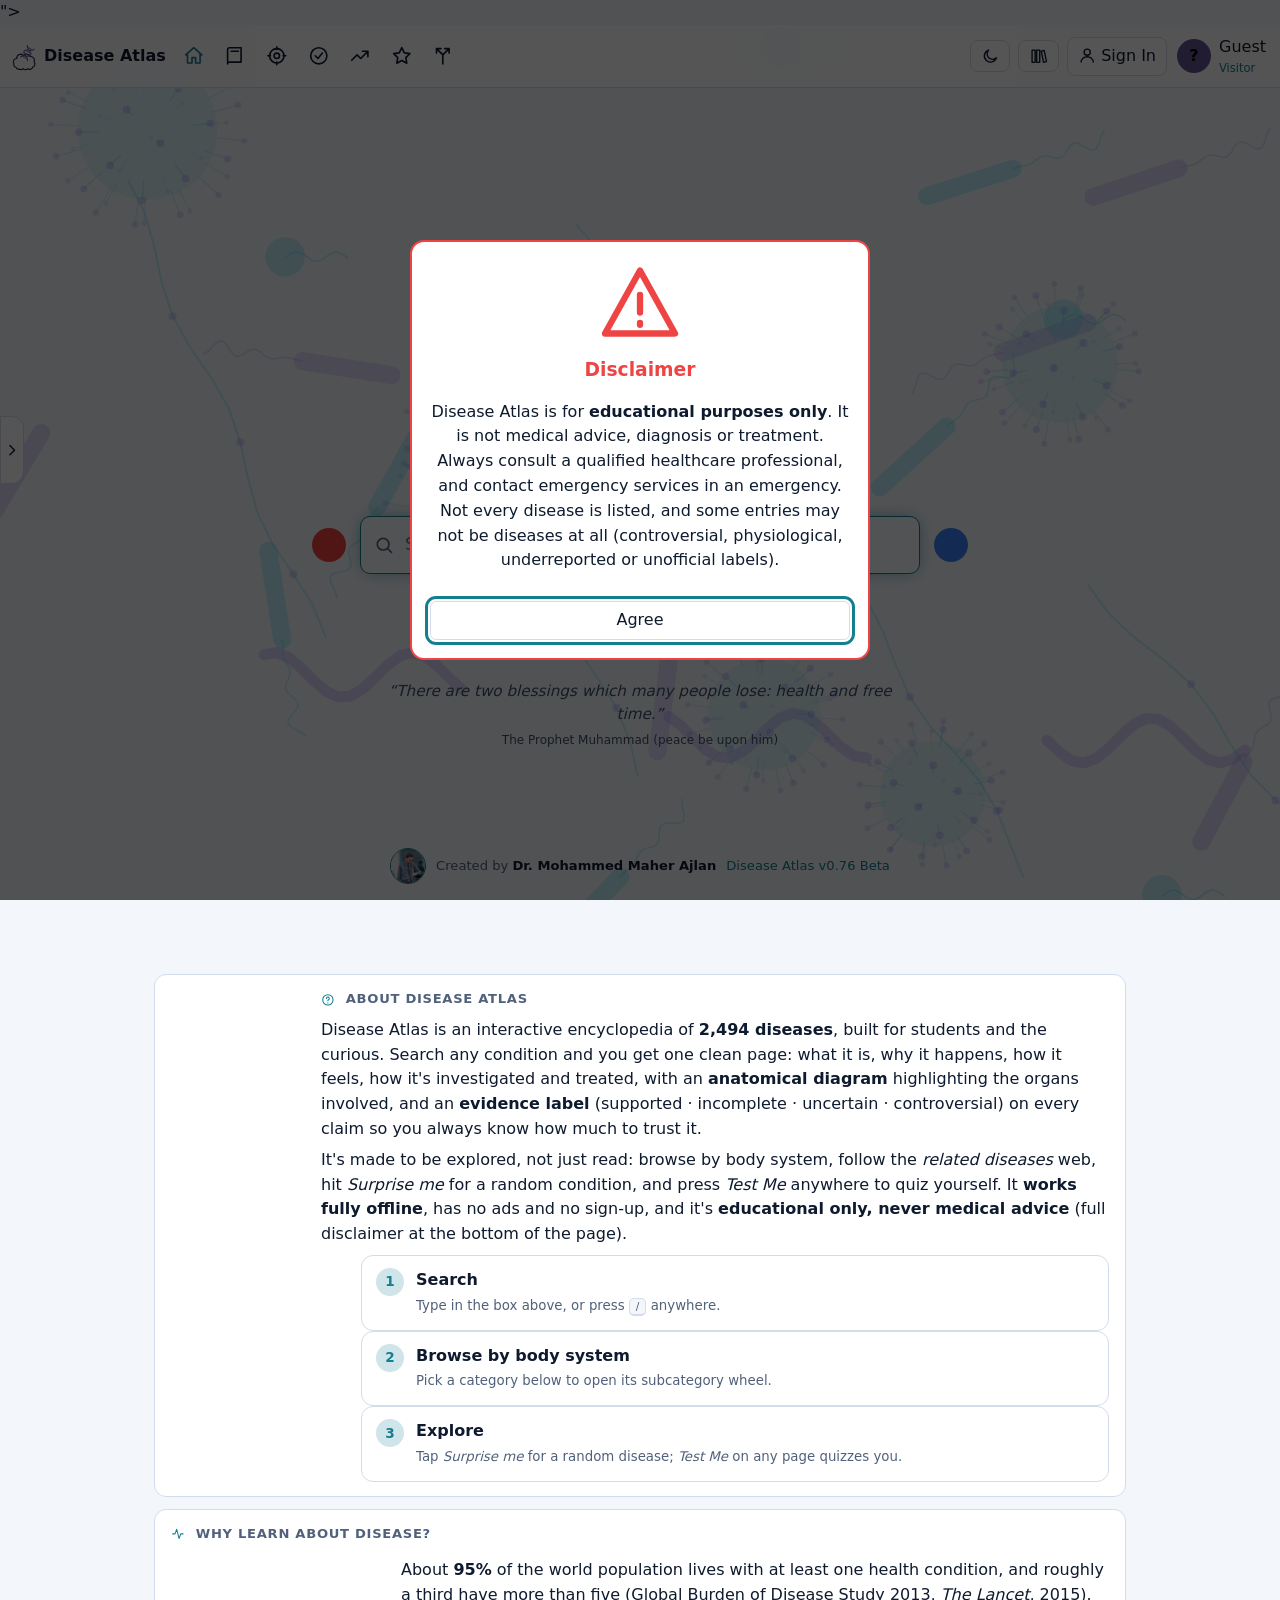
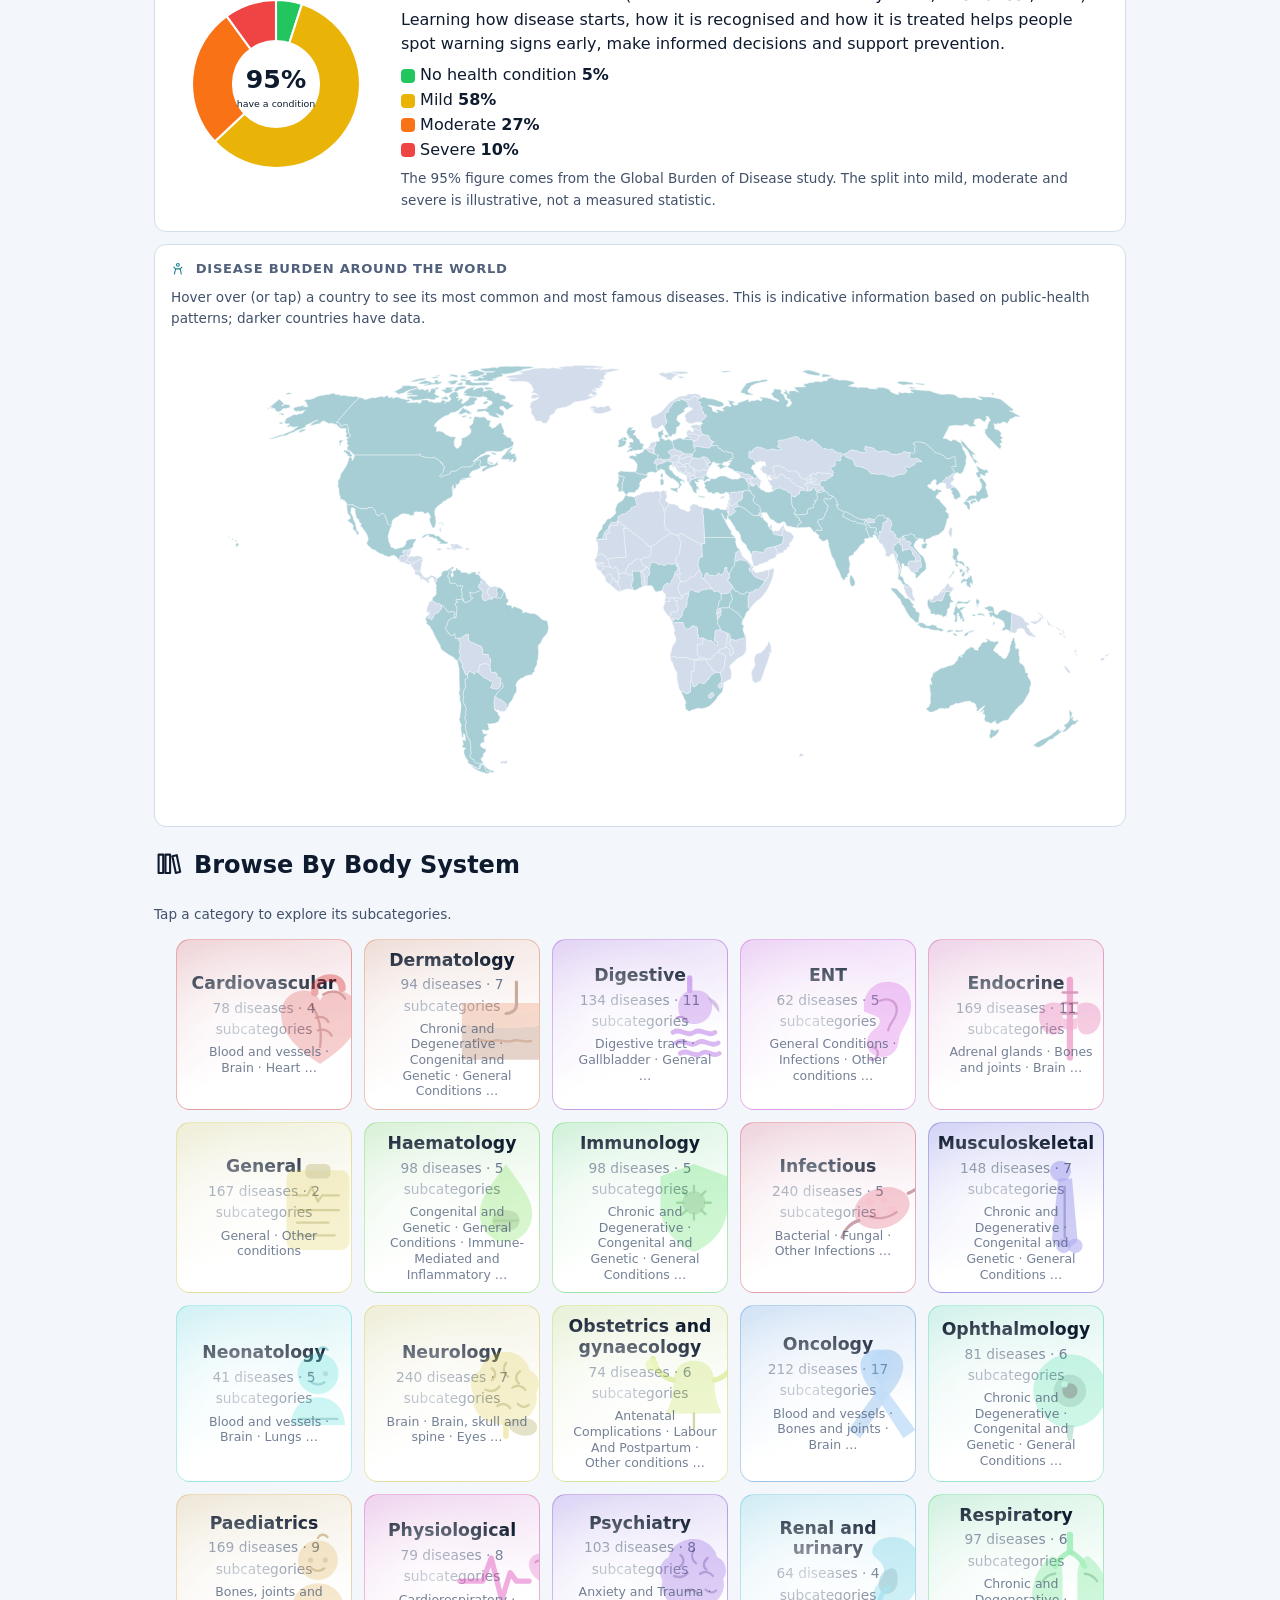
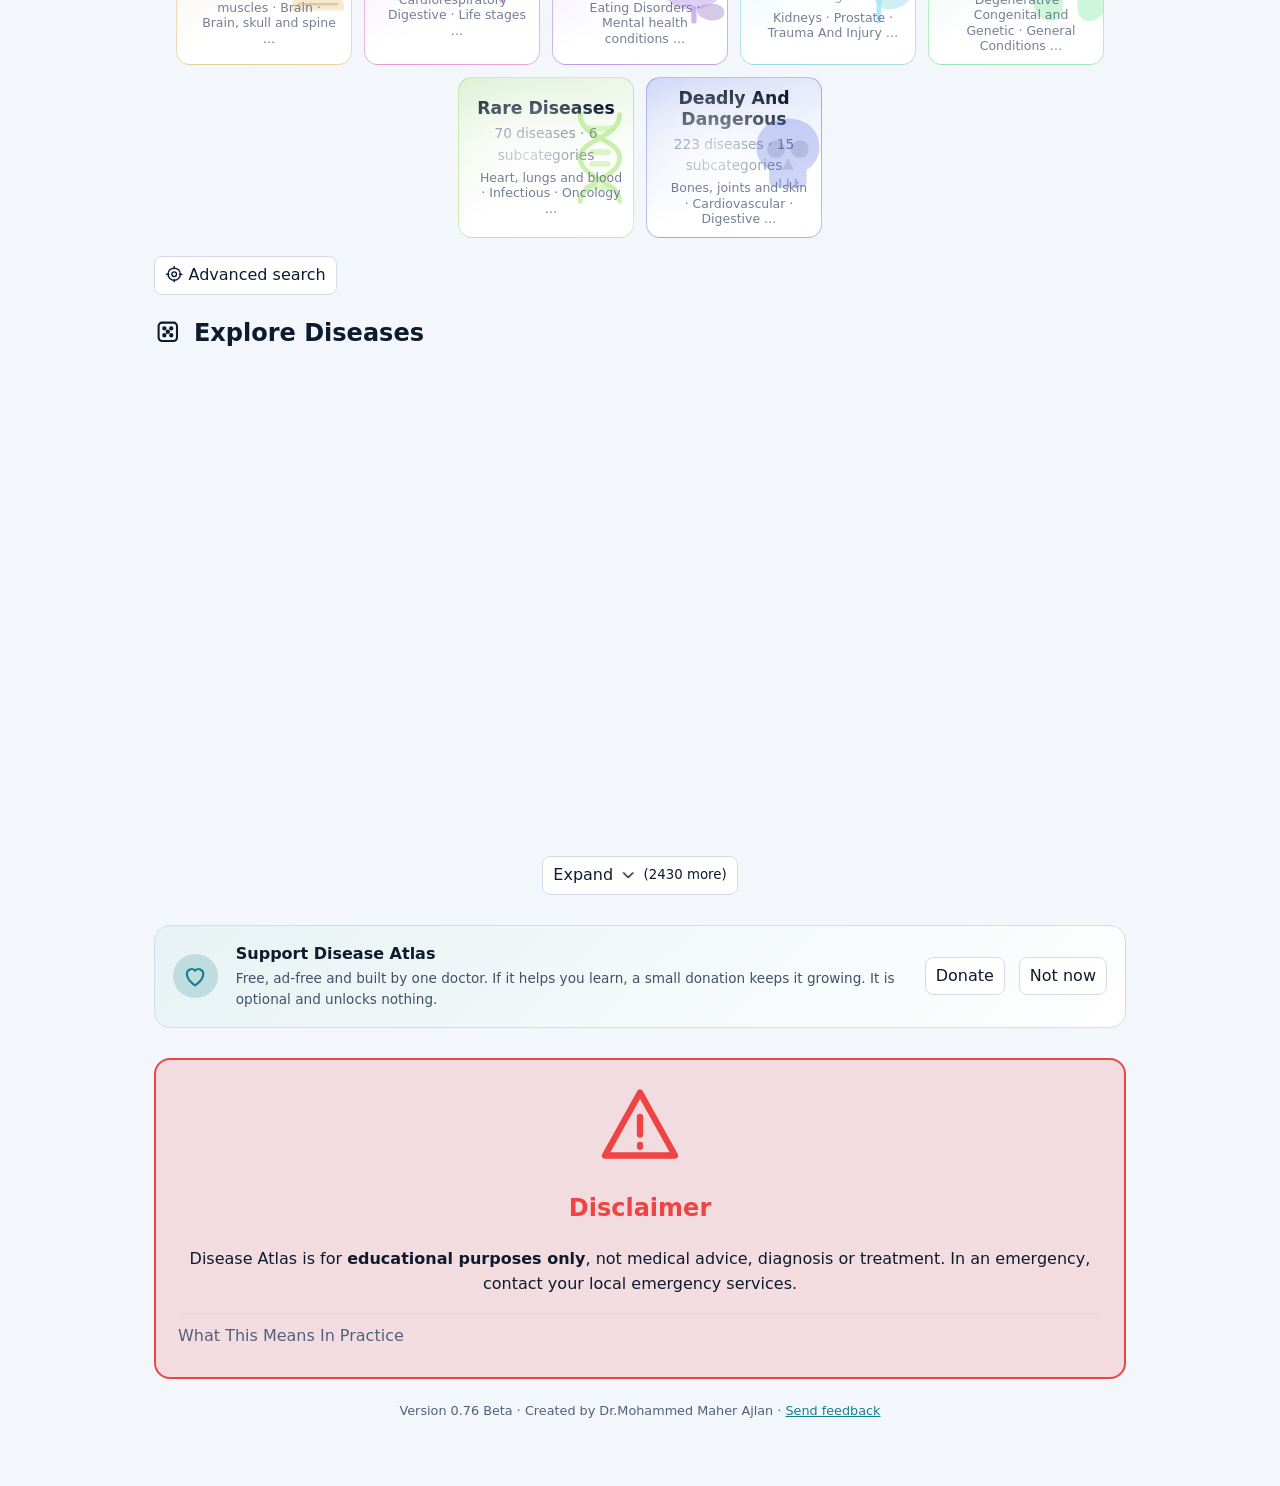
==== commit ec16aeec: "feat: new organ artwork icons, public diagram gallery with SVG export and organ pages; fix country t" ====
--- a/Disease-Atlas-Single-File.html
+++ b/Disease-Atlas-Single-File.html
@@ -1,9 +1,10 @@
-<!DOCTYPE html>
+﻿<!DOCTYPE html>
 <html lang="en"><head>
-<!-- Generated by tools/build-bundle.pl. Edit the modular files, then rebuild. --><meta charset="utf-8">
+<!-- Generated by tools/build-bundle.ps1. Edit modular files, then rebuild. --><meta charset="utf-8">
 <meta name="viewport" content="width=device-width, initial-scale=1, viewport-fit=cover">
-<title>Disease Atlas (single file)</title><meta name="description" content="Disease Atlas: an interactive pathology encyclopedia with disease pages, investigations, differential diagnosis, treatment, severity ratings and organ maps. For educational purposes only."><meta name="theme-color" content="#070b14"><meta property="og:title" content="Disease Atlas"><meta property="og:description" content="Interactive medical disease encyclopedia for education."><link rel="icon" href="data:image/svg+xml,%3Csvg xmlns='http://www.w3.org/2000/svg' viewBox='0 0 64 64'%3E%3Crect width='64' height='64' rx='14' fill='%23070b14'/%3E%3Cpath d='M32 12c-8-6-18 0-16 10-8 4-6 16 2 18 2 8 12 10 14 2 2 8 12 6 14-2 8-2 10-14 2-18 2-10-8-16-16-10z' fill='none' stroke='%2322d3ee' stroke-width='3'/%3E%3C/svg%3E">
+<title>Disease Atlas (single file)</title><meta name="description" content="Disease Atlas: an interactive pathology encyclopedia with disease pages, investigations, differential diagnosis, treatment, severity ratings and organ maps. For educational purposes only."><meta name="theme-color" content="#070b14"><meta property="og:title" content="Disease Atlas"><meta property="og:description" content="Interactive medical disease encyclopedia for education."><link rel="icon" href="data:image/svg+xml,%3Csvg xmlns='http://www.w3.org/2000/svg' viewBox='0 0 64 64'%3E%3Crect width='64' height='64' rx='14' fill='%23070b14'/%3E%3Cg fill='none' stroke='%2322d3ee' stroke-width='4' stroke-linecap='round' stroke-linejoin='round'%3E%3Cpath d='M14 26a3.5 3.5 0 0 1 3-5.5 4 4 0 0 1 7-3 4 4 0 0 1 7 1 4 4 0 0 1 4 5.5 3.5 3.5 0 0 1-1.5 5.5 3 3 0 0 1-5 1.5 3 3 0 0 1-5 0 3 3 0 0 1-4-.5 2.5 2.5 0 0 1-2-3.5z'/%3E%3C/g%3E<g stroke='%23a78bfa' transform='translate(31 20) rotate(30) translate(-32 -70)' fill='none' stroke-width='2.6' stroke-linecap='round'><path d='M24 42c0 7 16 7 16 14s-16 7-16 14M40 42c0 7-16 7-16 14s16 7 16 14'/></g>%3C/svg%3E"><rect width='64' height='64' rx='14' fill='%23070b14'/><g fill='none' stroke='%2322d3ee' stroke-width='3.4' stroke-linecap='round' stroke-linejoin='round'><path d='M16 39C9 36 8 27 13 23c-2-8 6-13 12-10 3-6 14-6 17 0 7-3 13 3 11 10 5 4 4 13-3 16-6 4-28 4-34 0z'/><path d='M28 42c-1 4-1 8 0 11M36 42c1 4 1 8 0 11'/></g><g fill='none' stroke='%23a78bfa' stroke-width='2.6' stroke-linecap='round' transform='rotate(-32 32 42)'><path d='M32 41c3-2-3-5 0-8s-3-5 0-8c2-1 1-3 0-4'/><path d='M32 41c-3-2 3-5 0-8s3-5 0-8c-2-1-1-3 0-4'/></g></svg>">
 <style>
+
 :root{--bg:#070b14;--pn:#0e1626;--bd:#1f2c45;--tx:#e6edf7;--mu:#8da0bd;--ac:#22d3ee;--ac2:#a78bfa;--s1:#ef4444;--s2:#3b82f6;box-sizing:border-box;padding-top:env(safe-area-inset-top,0px);padding-bottom:env(safe-area-inset-bottom,0px)}
 *{box-sizing:border-box}html{font-size:100%;scroll-padding-top:70px}
 body{margin:0;background:var(--bg);color:var(--tx);font-family:system-ui,-apple-system,Segoe UI,Roboto,sans-serif;line-height:1.55;min-height:100vh}
@@ -23,7 +24,7 @@
 .prof small{display:block;color:var(--ac);font-size:.72rem}
 main{position:relative;z-index:1}
 .hero{min-height:calc(100vh - 56px);display:flex;flex-direction:column;align-items:center;justify-content:center;padding:20px 12px}
-.logo{width:84px;height:84px;color:var(--ac);filter:drop-shadow(0 0 10px var(--ac));animation:pulse 3s ease-in-out infinite}
+.logo{width:84px;height:84px;color:var(--ac);filter:drop-shadow(0 0 10px var(--ac));animation:pulse 3s ease-in-out infinite}.brand svg.logo-s{width:26px;height:31px}
 @keyframes pulse{0%,100%{filter:drop-shadow(0 0 4px var(--ac));opacity:.75}50%{filter:drop-shadow(0 0 16px var(--ac));opacity:1}}
 h1{font-size:clamp(2rem,6vw,3.4rem);margin:8px 0 22px;letter-spacing:.04em}
 .added{display:inline-flex;align-items:center;gap:8px;margin:-12px 0 20px;padding:7px 16px;border-radius:999px;border:1px solid color-mix(in srgb,var(--ac) 45%,transparent);background:color-mix(in srgb,var(--ac) 10%,transparent);color:var(--tx);font-size:.9rem;box-shadow:0 0 22px -12px var(--ac)}
@@ -43,7 +44,7 @@
 .cards{display:grid;grid-template-columns:repeat(auto-fit,minmax(230px,1fr));gap:14px;margin-bottom:34px}
 .card{background:var(--pn);border:1px solid var(--bd);border-radius:14px;padding:16px;opacity:0;transform:translateY(28px);transition:opacity .6s,transform .6s}
 .card.in{opacity:1;transform:none}.card h3{font-size:1.15rem;margin:0 0 6px;color:var(--ac)}
-.card.dz{cursor:pointer}.card.dz:hover{border-color:var(--ac)}
+.card.dz{cursor:pointer;text-align:center}.card.dz:hover{border-color:var(--ac)}.card.dz .di{display:grid;margin:2px auto 8px;width:3.6em;height:3.6em;font-size:1.15em}.card.dz .di svg.catart{width:78%;height:78%}
 .badge{display:inline-block;font-size:.72rem;padding:1px 8px;border-radius:99px;border:1px solid;vertical-align:middle;margin-left:6px;white-space:nowrap}
 .Supported{color:#4ade80}.Incomplete{color:#fbbf24}.Unknown{color:#94a3b8}.Uncertain{color:#fb923c}.Controversial{color:#f87171}
 .sec{background:var(--pn);border:1px solid var(--bd);border-radius:12px;padding:14px 16px;margin:12px 0}
@@ -61,7 +62,20 @@
 label{display:block;margin:10px 0 4px;color:var(--mu);font-size:.9rem}
 .node{cursor:pointer}.node text{fill:var(--tx);font-size:10px;text-anchor:middle}
 .organ{fill:#16233a;stroke:var(--ac);stroke-width:2;cursor:pointer;transition:.2s}.organ:hover,.organ.sel{fill:var(--ac);fill-opacity:.55}
-.note{color:var(--mu);font-size:.85rem}.di{display:inline-grid;place-items:center;width:1.75em;height:1.75em;border-radius:50%;background:color-mix(in srgb,var(--ac) 20%,transparent);font-size:.95em;margin-right:4px;vertical-align:middle}.tabs button.on{border-color:var(--ac);color:var(--ac)}.sv{display:flex;gap:3px;margin-top:10px}.sv i{flex:1;height:10px;border-radius:5px;transition:.3s}.eb{display:inline-flex;gap:6px;align-items:center;padding:6px 12px;border-radius:99px;font-weight:700;white-space:nowrap;margin-top:14px}.eb.E{background:#ef444433;color:#ef4444;border:1px solid #ef4444;animation:wpulse 2s ease-in-out infinite}.eb.U{background:#f9731633;color:#f97316;border:1px solid #f97316}#sevg{position:fixed;top:0;right:0;bottom:0;width:30%;z-index:0;pointer-events:none;display:none;animation:sevp 3s ease-in-out infinite}@keyframes sevp{0%,100%{opacity:.14}50%{opacity:.4}}.rv{opacity:0;transform:translateY(28px);transition:opacity .7s,transform .7s}.rv.in{opacity:1;transform:none}.pie{display:flex;gap:20px;align-items:center;flex-wrap:wrap}.pie>div{flex:1;min-width:240px}#wsvg{width:100%;height:auto}#wsvg path{fill:var(--bd);stroke:var(--bg);stroke-width:.5;transition:fill .2s}#wsvg path.hd{fill:color-mix(in srgb,var(--ac) 38%,var(--pn))}#wsvg path:hover{fill:var(--ac)}.tip{position:fixed;display:none;z-index:70;background:var(--pn);border:1px solid var(--ac);border-radius:10px;padding:8px 12px;max-width:270px;pointer-events:none;font-size:.85rem}.sx{margin:6px 0 0 auto;max-width:380px;text-align:right}.sxl{font-size:.85rem;margin-bottom:5px}.sxl span{color:var(--mu)}.sxb{display:flex;height:10px;border-radius:5px;overflow:hidden;box-shadow:0 0 14px #f472b6,0 0 14px #38bdf8;animation:sxg 3s ease-in-out infinite}.sxb i{display:block;height:100%}@keyframes sxg{50%{box-shadow:0 0 24px #f472b6,0 0 24px #38bdf8}}.thd{position:relative}.thd #thb{display:flex;width:100%;gap:8px;align-items:center;justify-content:space-between}.thl{position:absolute;left:0;right:0;top:100%;max-height:230px;overflow:auto;background:var(--pn);border:1px solid var(--bd);border-radius:10px;z-index:5;margin-top:4px}.thl button{display:flex;gap:8px;align-items:center;width:100%;border:0;border-radius:0;text-align:left}.sw2{width:36px;height:16px;border-radius:8px;flex:none;display:inline-block}.vg>div{min-width:0}@media(max-width:560px){.page .vg{grid-template-columns:1fr}.page .hmw{max-width:210px;margin:0 auto}.page .tw{grid-template-columns:1fr}}@keyframes pagein{from{opacity:0;transform:translateY(18px)}to{opacity:1;transform:none}}#app>*{animation:pagein .45s ease backwards}.page>.sec{animation:pagein .5s ease backwards}.menu.open{animation:pop .3s ease}.thl:not([hidden]){animation:pop .25s ease}.tip{animation:fadein .15s}button{transition:transform .15s,border-color .2s,background .2s,box-shadow .2s}button:active{transform:scale(.95)}.card.in:hover{transform:translateY(-4px);box-shadow:0 8px 24px -12px var(--ac)}.sec{transition:box-shadow .3s,border-color .3s}.sec:hover{border-color:color-mix(in srgb,var(--ac) 45%,var(--bd))}.drawer .it{transition:padding-left .2s,color .2s}.drawer .it:hover{padding-left:16px}h1,h2,h3,h4,summary,.sq b,.card h3,.dd b,.inv b,.it,nav button,.role,.badge,.eb,.srcg b{text-transform:capitalize}.sq .di{width:4.4rem;height:4.4rem;margin:0 0 8px}.sq .di .ic{width:2.6rem;height:2.6rem}.sxw{display:flex;align-items:center;gap:8px}.sxw .sxb{flex:1}.sxw svg{width:1.7em;height:1.7em;flex:none}.sxw .mi{color:#38bdf8;filter:drop-shadow(0 0 6px #38bdf8);animation:sxi 3s ease-in-out infinite}.sxw .fi{color:#f472b6;filter:drop-shadow(0 0 6px #f472b6);animation:sxi 3s ease-in-out infinite}@keyframes sxi{50%{filter:drop-shadow(0 0 13px currentColor)}}html.rm .sxw svg{filter:drop-shadow(0 0 10px currentColor)!important}.srcg{display:grid;grid-template-columns:repeat(auto-fill,minmax(170px,1fr));gap:12px;margin:14px 0}.srcg a{aspect-ratio:1;display:flex;flex-direction:column;align-items:center;justify-content:center;text-align:center;gap:6px;color:var(--tx);text-decoration:none;padding:10px}.srcg small{color:var(--mu);font-size:.72rem}.bd{display:grid;place-items:center;min-width:64px;height:64px;padding:0 8px;border-radius:16px;color:#fff;font-weight:800;font-size:1.05rem;letter-spacing:.02em}.sub{margin-left:10px}.vg .oc{margin:6px 0}.Underreported{color:#2dd4bf}.Unofficial{color:#3b82f6}.Disputed{color:#fb923c}.tw{display:grid;grid-template-columns:repeat(auto-fit,minmax(170px,1fr));gap:10px}.tw .oc{max-width:none}.hmw{position:relative}.hmw.unk svg{opacity:.3;filter:grayscale(1)}.qm{position:absolute;inset:0;display:grid;place-items:center;font-size:5rem;font-weight:800;color:var(--mu);pointer-events:none}.qm.sm{font-size:2.4rem}.dm{position:relative;margin-top:10px}.dm svg{width:100%;height:auto;display:block}.dm path{fill:var(--bd);stroke:var(--bg);stroke-width:.5}.dm path.hl{fill:color-mix(in srgb,var(--ac) 55%,var(--pn))}.dm.off{pointer-events:none}.dm.off svg{opacity:.3;filter:grayscale(1)}.ow{position:relative;width:170px;height:170px;flex:none}.pie.dim svg{opacity:.5;filter:grayscale(1)}.sw3{display:inline-block;width:14px;height:14px;border-radius:4px;vertical-align:middle}.cy{display:flex;flex-wrap:wrap;gap:8px;align-items:center}.cs{display:flex;gap:8px;align-items:flex-start;border:1px solid var(--bd);border-radius:10px;padding:8px 10px;max-width:230px;font-size:.88rem}.cn{background:var(--ac);color:#000;border-radius:50%;width:22px;height:22px;display:grid;place-items:center;font-weight:700;flex:none;font-size:.8rem}.ca{color:var(--ac)}.gnote{display:flex;gap:10px;align-items:flex-start;border:1px solid currentColor;border-radius:12px;padding:10px 12px;margin:10px 0}.gnote div{color:var(--tx)}.gnote .ic{width:1.6em;height:1.6em;flex:none}.o3 .seg{display:flex;gap:6px;margin:8px 0}.o3 .seg button{flex:1;display:flex;align-items:center;justify-content:center;gap:6px;padding:8px 6px;font-size:.85rem;background:var(--pn);color:var(--mu);border:1px solid var(--bd);border-radius:10px;cursor:pointer}.o3 .seg button svg{width:1.1em;height:1.1em}.o3 .seg button.on{color:var(--ac);border-color:var(--ac)}.o3 canvas{display:block;width:100%;max-width:440px;height:auto;margin:6px auto!important;transition:opacity .18s;cursor:grab;touch-action:pan-y}.o3 canvas.fd{opacity:0}.cg{display:grid;grid-template-columns:repeat(auto-fill,minmax(130px,1fr));gap:10px;margin:10px 0 18px}.cgs{display:flex;flex-direction:column;align-items:center;justify-content:center;gap:4px;aspect-ratio:1;text-align:center;padding:10px;border-radius:14px;background:var(--pn);border:1px solid var(--bd);color:var(--tx);cursor:pointer;transition:transform .2s,border-color .2s}.cgs:hover{border-color:var(--ac);transform:translateY(-2px)}.cgs svg{width:2rem;height:2rem;color:var(--ac)}.cgs b{font-size:.9rem;line-height:1.2}.cgs small{color:var(--mu)}#wh{position:fixed;inset:0;z-index:70;display:none;place-items:center;background:#000c;backdrop-filter:blur(3px);overflow:hidden}#wh.on{display:grid}.whb{position:relative;flex:none}.whc{position:absolute;left:50%;top:50%;width:124px;height:124px;margin:-62px;border-radius:50%;display:flex;flex-direction:column;align-items:center;justify-content:center;text-align:center;background:var(--pn);border:2px solid var(--ac);box-shadow:0 0 24px -6px var(--ac);z-index:2;cursor:pointer;font-size:.78rem;padding:6px}.whc svg{width:1.6rem;height:1.6rem;color:var(--ac)}.whi{position:absolute;left:50%;top:50%;width:92px;margin:-19px 0 0 -46px;padding:5px 6px;border-radius:99px;font-size:.7rem;line-height:1.15;text-align:center;background:var(--pn);border:1px solid var(--bd);color:var(--tx);cursor:pointer;transition:transform .45s cubic-bezier(.2,.9,.3,1.2),opacity .3s;opacity:0}.whi:hover{border-color:var(--ac);color:var(--ac)}.whi small{display:block;color:var(--mu)}.whx{position:absolute;right:14px;top:14px;z-index:3}.adv details{background:var(--pn);border:1px solid var(--bd);border-radius:12px;padding:10px 14px;margin:8px 0}.adv summary{cursor:pointer;font-weight:600;color:var(--ac)}.afc{display:inline-flex;align-items:center;gap:4px;margin:3px 4px 3px 0;padding:3px 10px;border-radius:99px;border:1px solid var(--bd);background:#0a1120;color:var(--tx);font-size:.82rem;cursor:pointer;text-transform:capitalize}.afc.on{border-color:var(--ac);color:var(--ac);background:color-mix(in srgb,var(--ac) 14%,transparent)}.advg{display:grid;grid-template-columns:repeat(auto-fit,minmax(250px,1fr));gap:12px}.atk{position:relative}.atsg{position:absolute;left:0;right:0;top:calc(100% - 4px);z-index:9;background:var(--pn);border:1px solid var(--bd);border-radius:10px;max-height:220px;overflow:auto;display:none}.atsg div{padding:7px 12px;cursor:pointer;font-size:.88rem;text-transform:capitalize}.atsg div:hover{background:#16233a}.apkw{display:flex;gap:12px;flex-wrap:wrap;align-items:flex-start}.apkw svg.apk{width:230px;max-width:46%;flex:none}.apko{cursor:pointer;fill:#6d86b314;stroke:var(--ac2);stroke-opacity:.4;stroke-width:1;transition:.15s}.apko *{fill:inherit;stroke:inherit;stroke-opacity:inherit;stroke-width:inherit;stroke-dasharray:none}.apko .l{fill:none;stroke-width:5}.apko:hover{stroke-opacity:1;fill:#22d3ee33}.apko.on{fill:var(--ac);fill-opacity:.55;stroke:var(--ac);stroke-opacity:1}.aol{max-height:200px;overflow:auto}#advw{width:100%;height:auto}#advw path{fill:#16233a;stroke:var(--bd);stroke-width:.4;cursor:pointer}#advw path:hover{fill:#2c4467}#advw path.on{fill:var(--ac);fill-opacity:.85}.adv .rng{display:flex;gap:10px;align-items:center}.adv .rng input{width:auto;flex:1;padding:0}label.tg{display:flex;gap:8px;align-items:center;color:var(--tx)}.qz{max-width:720px;margin:0 auto}.qo{display:block;width:100%;text-align:left;margin:8px 0;padding:12px 14px;border-radius:12px;border:1px solid var(--bd);background:var(--pn);color:var(--tx);cursor:pointer;font-size:.95rem}.qo:hover:not(:disabled){border-color:var(--ac)}.qo.ok{border-color:#22c55e;background:#22c55e22}.qo.no{border-color:#ef4444;background:#ef444422}.qo.sel{border-color:var(--ac)}.qbar{height:6px;border-radius:99px;background:var(--bd);overflow:hidden;margin:8px 0}.qbar i{display:block;height:100%;background:linear-gradient(90deg,var(--ac),var(--ac2));transition:width .3s}.xpb{padding:12px 14px;border:1px solid var(--bd);border-radius:12px;background:var(--pn);margin:10px 0}.don{display:flex;gap:14px;align-items:center;flex-wrap:wrap;padding:16px 18px;margin:22px 0;border-radius:16px;border:1px solid var(--bd);background:linear-gradient(135deg,color-mix(in srgb,var(--ac) 10%,var(--pn)),var(--pn))}.lb table{width:100%;border-collapse:collapse}.lb td,.lb th{padding:8px 10px;border-bottom:1px solid var(--bd);text-align:left}.lb tr.me{background:color-mix(in srgb,var(--ac) 14%,transparent)}.qgrid{display:grid;grid-template-columns:repeat(auto-fit,minmax(150px,1fr));gap:10px;margin:10px 0}.qgrid div{padding:12px;border:1px solid var(--bd);border-radius:12px;background:var(--pn);text-align:center}.qgrid b{display:block;font-size:1.4rem;color:var(--ac)}nav button{white-space:nowrap}.dgw{display:flex;flex-wrap:wrap;gap:16px;align-items:center}.dgm{width:100%;max-width:300px;height:auto;flex:none;margin:0 auto}.dgm:not(.real) path,.dgm:not(.real) ellipse,.dgm:not(.real) circle{fill:color-mix(in srgb,var(--ac) 12%,transparent);stroke:var(--ac);stroke-width:1.3;stroke-linejoin:round;stroke-linecap:round}.dgm .f,.dgm .vs,.dgm .cr,.dgm .l{fill:none}.dgm .vs{stroke-width:9;opacity:.85}.dgm .cr{stroke:#fbbf24;stroke-width:2}.dgm .l{stroke-width:3.2}.dgm .in{fill:color-mix(in srgb,var(--ac2) 22%,transparent);stroke:var(--ac2)}.dgm .bgp{fill:none;stroke:var(--bd);stroke-width:1}.dgm:not(.real) .hl path,.dgm:not(.real) .hl ellipse,.dgm:not(.real) .hl circle{fill:#ef444466;stroke:#ef4444;stroke-width:1.8}.dgm:not(.real) .hl .f,.dgm:not(.real) .hl .vs,.dgm:not(.real) .hl .cr,.dgm:not(.real) .hl .l{fill:none;stroke:#ef4444}.dgm .hl .vs{stroke-width:9}.dgm .hl .cr{stroke-width:2.6}.dgm .hl .l{stroke-width:3.6}.o3g{display:flex;flex-wrap:wrap;gap:14px;align-items:flex-start}.o3o{flex:1 1 260px;min-width:0}.o3h{flex:0 1 250px;margin:0 auto}.o3h h3,.o3o h3{margin:8px 0 4px;font-size:1rem}.h2{width:100%;max-width:280px;height:auto;display:block;margin:6px auto}.h2 path,.h2 ellipse,.h2 circle{fill:color-mix(in srgb,var(--ac) 16%,transparent);stroke:var(--ac);stroke-width:1.5;stroke-linejoin:round;stroke-linecap:round}.h2 .a{fill:color-mix(in srgb,var(--ac2) 28%,transparent);stroke:var(--ac2)}.h2 .f{fill:none}.h2 .d{fill:var(--ac2);stroke:none}.pkh{display:none}.apkw>div:first-child{flex:none;max-width:46%}.apkw>div:first-child svg.apk{max-width:100%}.asel{margin-top:4px}.gnote.Controversial{color:#fb923c}.gnote.Underreported{color:#2dd4bf}.gnote.Unofficial{color:#3b82f6}.gnote.Physiological{color:#4ade80}.gdr{display:flex;gap:8px}.gdr button{flex:1;display:flex;flex-direction:column;align-items:center;gap:4px;padding:10px 4px;font-size:.78rem}.gdr button svg{width:2rem;height:2rem}.gdr button.on{border-color:var(--ac);box-shadow:0 0 12px -2px var(--ac);color:var(--ac)}.gdr button:first-child.on{color:#38bdf8;border-color:#38bdf8}.gdr button:nth-child(2).on{color:#f472b6;border-color:#f472b6}.gbtn{display:flex;gap:10px;align-items:center;justify-content:center;width:100%;background:var(--pn);color:var(--tx);border:1px solid var(--bd);font-weight:600;margin-bottom:6px}html[data-mode=light] .gbtn{background:#fff;color:#1f1f1f;border-color:#dadce0}.or{display:flex;align-items:center;gap:8px;color:var(--mu);margin:10px 0;font-size:.8rem}.or:before,.or:after{content:'';flex:1;border-top:1px solid var(--bd)}.srcg .bd{display:flex;flex-direction:column;align-items:center;justify-content:center;gap:2px;width:78px;height:78px}.bd svg{width:32px;height:32px}.bd small{color:#fff!important;font-size:.6rem!important;letter-spacing:.04em}#msi label .ic,#msu label .ic,#mset label .ic{margin-right:4px}#menu button .ic{margin-right:6px}input[type=checkbox]{-webkit-appearance:none;appearance:none;width:44px!important;height:24px;padding:0!important;border-radius:99px;background:var(--bd);border:1px solid var(--bd);position:relative;cursor:pointer;flex:none;transition:background .2s}input[type=checkbox]::after{content:'';position:absolute;top:2px;left:2px;width:18px;height:18px;border-radius:50%;background:var(--tx);transition:transform .2s}input[type=checkbox]:checked{background:var(--ac)}input[type=checkbox]:checked::after{transform:translateX(20px);background:#000}.glow{display:none}body.siren .glow{display:block}#fx{position:fixed;inset:0;width:100%;height:100%;pointer-events:none;z-index:0}#app{position:relative;z-index:1}.qt{max-width:520px;text-align:center;color:var(--mu);font-style:italic;font-size:.88rem;margin:14px auto 0;padding:0 12px}.qt small{display:block;font-style:normal;margin-top:2px}.ft{text-align:center;color:var(--mu);font-size:.8rem;margin:22px 0 6px}#thb svg:last-child{transform:rotate(90deg)}@media(min-width:900px){main{transition:margin-left .3s}#dr.open~main{margin-left:min(330px,88vw)}}@media(max-width:620px){header{flex-wrap:wrap;gap:6px}header .brand span{display:none}nav{order:5;flex-basis:100%;justify-content:space-around}#sib{white-space:nowrap;padding:6px 8px;font-size:.9rem}.page h1{font-size:1.6rem!important}h1 .di{font-size:.55em}.drawer{top:0;padding-top:14px;z-index:45}.menu{top:100px}.hero{min-height:calc(100vh - 100px)}}.dov{position:fixed;inset:0;z-index:90;display:none;place-items:center;background:rgba(7,11,20,.6);backdrop-filter:blur(4px)}.dov.on{display:grid;animation:fadein .1s}.dov svg{width:130px;height:130px;color:var(--ac);filter:drop-shadow(0 0 18px var(--ac));animation:droll .45s ease-in-out}@keyframes droll{0%{transform:rotate(0) scale(.35);opacity:0}60%{transform:rotate(540deg) scale(1.15);opacity:1}100%{transform:rotate(720deg) scale(1)}}.ldr{width:34px;height:34px;border:4px solid var(--bd);border-top-color:var(--ac);border-radius:50%;animation:spin .6s linear infinite;margin:16px auto 0}@keyframes spin{to{transform:rotate(360deg)}}.sq{display:grid;grid-template-columns:repeat(auto-fill,minmax(150px,1fr));gap:12px;max-width:1000px;margin:14px auto}.sq .card{aspect-ratio:1;display:flex;flex-direction:column;align-items:center;justify-content:center;text-align:center;padding:6px;overflow:hidden;gap:2px}.sq .di{width:2.2em;height:2.2em;margin:0 0 4px}.sq b{font-size:clamp(.7rem,2.6vw,1rem)}.sq small{color:var(--mu);font-size:clamp(.6rem,2vw,.8rem)}.ex{display:flex;align-items:center;gap:6px;margin:6px auto 30px}.ex .ic{transform:rotate(90deg)}.warn{border:2px solid #ef4444;background:#ef444424;border-radius:16px;padding:22px;text-align:center;margin-top:30px;opacity:0;transform:translateY(28px);transition:opacity .7s,transform .7s}.warn.in{opacity:1;transform:none}@keyframes pop{from{opacity:0;transform:translateY(28px)}to{opacity:1;transform:none}}@keyframes fadein{from{opacity:0}to{opacity:1}}.modal.open{animation:fadein .35s}.modal.open>div{animation:pop .5s ease}.warn h2,#mw h3{color:#ef4444}svg.ic.wl{width:84px;height:84px;color:#ef4444;animation:wpulse 3s ease-in-out infinite}@keyframes wpulse{0%,100%{filter:drop-shadow(0 0 4px #ef4444);opacity:.75}50%{filter:drop-shadow(0 0 18px #ef4444);opacity:1}}#mw>div{border:2px solid #ef4444;text-align:center}.ico{flex:none;width:54px;height:54px;color:var(--ac);padding:4px;border:1px solid var(--bd);border-radius:10px}.tg{display:grid;grid-template-columns:repeat(auto-fit,minmax(200px,1fr));gap:10px}.tc{display:flex;justify-content:space-between;align-items:flex-start;gap:10px;border:1px solid var(--bd);border-radius:10px;padding:10px}.tc .ico{margin:0}.dd{display:flex;justify-content:space-between;align-items:flex-start;gap:10px;border:1px solid var(--bd);border-radius:10px;padding:10px;margin:8px 0}.vg{display:grid;grid-template-columns:minmax(120px,190px) 1fr;gap:16px;align-items:center}.hm{width:100%}.hm .bo{fill:none;stroke:var(--bd);stroke-width:2}.hm .bo.bofill{fill:var(--pn)}.hm .p1>*{fill:var(--ac);fill-opacity:.55;stroke:var(--ac);animation:pl2 2s infinite}.hm .s2>*{fill:none;stroke:var(--ac2);stroke-dasharray:3 2;stroke-width:2}.hm .p1>.l,.hm .s2>.l{fill:none;stroke-width:3.5}@keyframes pl2{50%{fill-opacity:.2}}.oc{width:100%;max-width:320px;display:block;margin:auto;touch-action:pan-y;cursor:grab;border:1px solid var(--bd);border-radius:12px}
+.note{color:var(--mu);font-size:.85rem}
+/* Compare page */
+.cmpctl input{width:100%}.cmpopts{margin:8px 0 4px}.cmpopts .afc{margin:0 3px}
+.cmpr{display:flex;flex-wrap:wrap;gap:6px;margin-top:8px}
+.cmpadd{padding:6px 10px;border-radius:99px;border:1px solid var(--bd);background:var(--pn);color:var(--tx);cursor:pointer;display:inline-flex;flex-direction:column;align-items:flex-start;line-height:1.15}.cmpadd small{color:var(--mu);font-size:.68rem}.cmpadd.on{border-color:var(--ac);color:var(--ac)}.cmpadd.full{opacity:.45;pointer-events:none}
+.cmpw{overflow-x:auto;border:1px solid var(--bd);border-radius:12px}
+table.cmp{border-collapse:collapse;min-width:100%;font-size:.85rem}
+table.cmp th,table.cmp td{border-bottom:1px solid var(--bd);border-left:1px solid var(--bd);padding:8px 10px;text-align:left;vertical-align:top;min-width:170px;max-width:240px}
+table.cmp .cmpf{position:sticky;left:0;background:var(--pn);min-width:130px;max-width:130px;color:var(--mu);font-weight:600;z-index:1}
+table.cmp th{background:color-mix(in srgb,var(--ac) 8%,var(--pn))}
+table.cmp tr:last-child th,table.cmp tr:last-child td{border-bottom:none}
+.cmpgo{cursor:pointer;color:var(--ac)}.cmpgo:hover{text-decoration:underline}
+table.cmp [data-cmx]{float:right;border:none;background:none;color:var(--mu);cursor:pointer;font-size:1rem}
+table.cmp [data-cmx]:hover{color:var(--s1)}.di{display:inline-grid;place-items:center;width:1.75em;height:1.75em;border-radius:50%;background:color-mix(in srgb,var(--ac) 20%,transparent);font-size:.95em;margin-right:4px;vertical-align:middle}.tabs button.on{border-color:var(--ac);color:var(--ac)}.sv{display:flex;gap:3px;margin-top:10px}.sv i{flex:1;height:10px;border-radius:5px;transition:.3s}.eb{display:inline-flex;gap:6px;align-items:center;padding:6px 12px;border-radius:99px;font-weight:700;white-space:nowrap;margin-top:14px}.eb.E{background:#ef444433;color:#ef4444;border:1px solid #ef4444;animation:wpulse 2s ease-in-out infinite}.eb.U{background:#f9731633;color:#f97316;border:1px solid #f97316}#sevg{position:fixed;top:0;right:0;bottom:0;width:30%;z-index:0;pointer-events:none;display:none;animation:sevp 3s ease-in-out infinite}@keyframes sevp{0%,100%{opacity:.14}50%{opacity:.4}}.rv{opacity:0;transform:translateY(28px);transition:opacity .7s,transform .7s}.rv.in{opacity:1;transform:none}.pie{display:flex;gap:20px;align-items:center;flex-wrap:wrap}.pie>div{flex:1;min-width:240px}#wsvg{width:100%;height:auto}#wsvg path{fill:var(--bd);stroke:var(--bg);stroke-width:.5;transition:fill .2s}#wsvg path.hd{fill:color-mix(in srgb,var(--ac) 38%,var(--pn))}#wsvg path:hover{fill:var(--ac)}.tip{position:fixed;display:none;z-index:70;background:var(--pn);border:1px solid var(--ac);border-radius:10px;padding:8px 12px;max-width:270px;pointer-events:none;font-size:.85rem}.sx{margin:6px 0 0 auto;max-width:380px;text-align:right}.sxl{font-size:.85rem;margin-bottom:5px}.sxl span{color:var(--mu)}.sxb{display:flex;height:10px;border-radius:5px;overflow:hidden;box-shadow:0 0 14px #f472b6,0 0 14px #38bdf8;animation:sxg 3s ease-in-out infinite}.sxb i{display:block;height:100%}@keyframes sxg{50%{box-shadow:0 0 24px #f472b6,0 0 24px #38bdf8}}.thd{position:relative}.thd #thb{display:flex;width:100%;gap:8px;align-items:center;justify-content:space-between}.thl{position:absolute;left:0;right:0;top:100%;max-height:230px;overflow:auto;background:var(--pn);border:1px solid var(--bd);border-radius:10px;z-index:5;margin-top:4px}.thl button{display:flex;gap:8px;align-items:center;width:100%;border:0;border-radius:0;text-align:left}.sw2{width:36px;height:16px;border-radius:8px;flex:none;display:inline-block}.vg>div{min-width:0}@media(max-width:560px){.page .vg{grid-template-columns:1fr}.page .hmw{max-width:210px;margin:0 auto}.page .tw{grid-template-columns:1fr}}@keyframes pagein{from{opacity:0;transform:translateY(18px)}to{opacity:1;transform:none}}#app>*{animation:pagein .45s ease backwards}.page>.sec{animation:pagein .5s ease backwards}.menu.open{animation:pop .3s ease}.thl:not([hidden]){animation:pop .25s ease}.tip{animation:fadein .15s}button{transition:transform .15s,border-color .2s,background .2s,box-shadow .2s}button:active{transform:scale(.95)}.card.in:hover{transform:translateY(-4px);box-shadow:0 8px 24px -12px var(--ac)}.sec{transition:box-shadow .3s,border-color .3s}.sec:hover{border-color:color-mix(in srgb,var(--ac) 45%,var(--bd))}.drawer .it{transition:padding-left .2s,color .2s}.drawer .it:hover{padding-left:16px}h1,h2,h3,h4,summary,.sq b,.card h3,.dd b,.inv b,.it,nav button,.role,.badge,.eb,.srcg b{text-transform:capitalize}.sq .di{width:4.4rem;height:4.4rem;margin:0 0 8px}.sq .di .ic{width:2.6rem;height:2.6rem}.sxw{display:flex;align-items:center;gap:8px}.sxw .sxb{flex:1}.sxw svg{width:1.7em;height:1.7em;flex:none}.sxw .mi{color:#38bdf8;filter:drop-shadow(0 0 6px #38bdf8);animation:sxi 3s ease-in-out infinite}.sxw .fi{color:#f472b6;filter:drop-shadow(0 0 6px #f472b6);animation:sxi 3s ease-in-out infinite}@keyframes sxi{50%{filter:drop-shadow(0 0 13px currentColor)}}html.rm .sxw svg{filter:drop-shadow(0 0 10px currentColor)!important}.srcg{display:grid;grid-template-columns:repeat(auto-fill,minmax(170px,1fr));gap:12px;margin:14px 0}.srcg a{aspect-ratio:1;display:flex;flex-direction:column;align-items:center;justify-content:center;text-align:center;gap:6px;color:var(--tx);text-decoration:none;padding:10px}.srcg small{color:var(--mu);font-size:.72rem}.bd{display:grid;place-items:center;min-width:64px;height:64px;padding:0 8px;border-radius:16px;color:#fff;font-weight:800;font-size:1.05rem;letter-spacing:.02em}.sub{margin-left:10px}.vg .oc{margin:6px 0}.Underreported{color:#2dd4bf}.Unofficial{color:#3b82f6}.Disputed{color:#fb923c}.tw{display:grid;grid-template-columns:repeat(auto-fit,minmax(170px,1fr));gap:10px}.tw .oc{max-width:none}.hmw{position:relative}.hmw.unk svg{opacity:.3;filter:grayscale(1)}.qm{position:absolute;inset:0;display:grid;place-items:center;font-size:5rem;font-weight:800;color:var(--mu);pointer-events:none}.qm.sm{font-size:2.4rem}.dm{position:relative;margin-top:10px}.dm svg{width:100%;height:auto;display:block}.dm path{fill:var(--bd);stroke:var(--bg);stroke-width:.5}.dm path.hl{fill:color-mix(in srgb,var(--ac) 55%,var(--pn))}.dm.off{pointer-events:none}.dm.off svg{opacity:.3;filter:grayscale(1)}.ow{position:relative;width:170px;height:170px;flex:none}.pie.dim svg{opacity:.5;filter:grayscale(1)}.sw3{display:inline-block;width:14px;height:14px;border-radius:4px;vertical-align:middle}.cy{display:flex;flex-wrap:wrap;gap:8px;align-items:center}.cs{display:flex;gap:8px;align-items:flex-start;border:1px solid var(--bd);border-radius:10px;padding:8px 10px;max-width:230px;font-size:.88rem}.cn{background:var(--ac);color:#000;border-radius:50%;width:22px;height:22px;display:grid;place-items:center;font-weight:700;flex:none;font-size:.8rem}.ca{color:var(--ac)}.gnote{display:flex;gap:10px;align-items:flex-start;border:1px solid currentColor;border-radius:12px;padding:10px 12px;margin:10px 0}.gnote div{color:var(--tx)}.gnote .ic{width:1.6em;height:1.6em;flex:none}.o3 .seg{display:flex;gap:6px;margin:8px 0}.o3 .seg button{flex:1;display:flex;align-items:center;justify-content:center;gap:6px;padding:8px 6px;font-size:.85rem;background:var(--pn);color:var(--mu);border:1px solid var(--bd);border-radius:10px;cursor:pointer}.o3 .seg button svg{width:1.1em;height:1.1em}.o3 .seg button.on{color:var(--ac);border-color:var(--ac)}.o3 canvas{display:block;width:100%;max-width:440px;height:auto;margin:6px auto!important;transition:opacity .18s;cursor:grab;touch-action:pan-y}.o3 canvas.fd{opacity:0}.cg{display:grid;grid-template-columns:repeat(auto-fill,minmax(130px,1fr));gap:10px;margin:10px 0 18px}.cgs{display:flex;flex-direction:column;align-items:center;justify-content:center;gap:4px;aspect-ratio:1;text-align:center;padding:10px;border-radius:14px;background:var(--pn);border:1px solid var(--bd);color:var(--tx);cursor:pointer;transition:transform .2s,border-color .2s}.cgs:hover{border-color:var(--ac);transform:translateY(-2px)}.cgs svg{width:2rem;height:2rem;color:var(--ac)}.cgs b{font-size:.9rem;line-height:1.2}.cgs small{color:var(--mu)}#wh{position:fixed;inset:0;z-index:70;display:none;place-items:center;background:#000c;backdrop-filter:blur(3px);overflow:hidden}#wh.on{display:grid}.whb{position:relative;flex:none}.whc{position:absolute;left:50%;top:50%;width:124px;height:124px;margin:-62px;border-radius:50%;display:flex;flex-direction:column;align-items:center;justify-content:center;text-align:center;background:var(--pn);border:2px solid var(--ac);box-shadow:0 0 24px -6px var(--ac);z-index:2;cursor:pointer;font-size:.78rem;padding:6px}.whc svg{width:1.6rem;height:1.6rem;color:var(--ac)}.whi{position:absolute;left:50%;top:50%;width:92px;margin:-19px 0 0 -46px;padding:5px 6px;border-radius:99px;font-size:.7rem;line-height:1.15;text-align:center;background:var(--pn);border:1px solid var(--bd);color:var(--tx);cursor:pointer;transition:transform .45s cubic-bezier(.2,.9,.3,1.2),opacity .3s;opacity:0}.whi:hover{border-color:var(--ac);color:var(--ac)}.whi small{display:block;color:var(--mu)}.whx{position:absolute;right:14px;top:14px;z-index:3}.adv details{background:var(--pn);border:1px solid var(--bd);border-radius:12px;padding:10px 14px;margin:8px 0}.adv summary{cursor:pointer;font-weight:600;color:var(--ac)}.afc{display:inline-flex;align-items:center;gap:4px;margin:3px 4px 3px 0;padding:3px 10px;border-radius:99px;border:1px solid var(--bd);background:#0a1120;color:var(--tx);font-size:.82rem;cursor:pointer;text-transform:capitalize}.afc.on{border-color:var(--ac);color:var(--ac);background:color-mix(in srgb,var(--ac) 14%,transparent)}.advg{display:grid;grid-template-columns:repeat(auto-fit,minmax(250px,1fr));gap:12px}.atk{position:relative}.atsg{position:absolute;left:0;right:0;top:calc(100% - 4px);z-index:9;background:var(--pn);border:1px solid var(--bd);border-radius:10px;max-height:220px;overflow:auto;display:none}.atsg div{padding:7px 12px;cursor:pointer;font-size:.88rem;text-transform:capitalize}.atsg div:hover{background:#16233a}.apkw{display:flex;gap:12px;flex-wrap:wrap;align-items:flex-start}.apkw svg.apk{width:230px;max-width:46%;flex:none}.apko{cursor:pointer;fill:#6d86b314;stroke:var(--ac2);stroke-opacity:.4;stroke-width:1;transition:.15s}.apko *{fill:inherit;stroke:inherit;stroke-opacity:inherit;stroke-width:inherit;stroke-dasharray:none}.apko .l{fill:none;stroke-width:5}.apko:hover{stroke-opacity:1;fill:#22d3ee33}.apko.on{fill:var(--ac);fill-opacity:.55;stroke:var(--ac);stroke-opacity:1}.aol{max-height:200px;overflow:auto}#advw{width:100%;height:auto}#advw path{fill:#16233a;stroke:var(--bd);stroke-width:.4;cursor:pointer}#advw path:hover{fill:#2c4467}#advw path.on{fill:var(--ac);fill-opacity:.85}.adv .rng{display:flex;gap:10px;align-items:center}.adv .rng input{width:auto;flex:1;padding:0}label.tg{display:flex;gap:8px;align-items:center;color:var(--tx)}.qz{max-width:720px;margin:0 auto}.qo{display:block;width:100%;text-align:left;margin:8px 0;padding:12px 14px;border-radius:12px;border:1px solid var(--bd);background:var(--pn);color:var(--tx);cursor:pointer;font-size:.95rem}.qo:hover:not(:disabled){border-color:var(--ac)}.qo.ok{border-color:#22c55e;background:#22c55e22}.qo.no{border-color:#ef4444;background:#ef444422}.qo.sel{border-color:var(--ac)}.qbar{height:6px;border-radius:99px;background:var(--bd);overflow:hidden;margin:8px 0}.qbar i{display:block;height:100%;background:linear-gradient(90deg,var(--ac),var(--ac2));transition:width .3s}.xpb{padding:12px 14px;border:1px solid var(--bd);border-radius:12px;background:var(--pn);margin:10px 0}.don{display:flex;gap:14px;align-items:center;flex-wrap:wrap;padding:16px 18px;margin:22px 0;border-radius:16px;border:1px solid var(--bd);background:linear-gradient(135deg,color-mix(in srgb,var(--ac) 10%,var(--pn)),var(--pn))}.lb table{width:100%;border-collapse:collapse}.lb td,.lb th{padding:8px 10px;border-bottom:1px solid var(--bd);text-align:left}.lb tr.me{background:color-mix(in srgb,var(--ac) 14%,transparent)}.qgrid{display:grid;grid-template-columns:repeat(auto-fit,minmax(150px,1fr));gap:10px;margin:10px 0}.qgrid div{padding:12px;border:1px solid var(--bd);border-radius:12px;background:var(--pn);text-align:center}.qgrid b{display:block;font-size:1.4rem;color:var(--ac)}nav button{white-space:nowrap}.dgw{display:flex;flex-wrap:wrap;gap:16px;align-items:center}.dgm{width:100%;max-width:300px;height:auto;flex:none;margin:0 auto}.dgm:not(.real) path,.dgm:not(.real) ellipse,.dgm:not(.real) circle{fill:color-mix(in srgb,var(--ac) 12%,transparent);stroke:var(--ac);stroke-width:1.3;stroke-linejoin:round;stroke-linecap:round}.dgm .f,.dgm .vs,.dgm .cr,.dgm .l{fill:none}.dgm .vs{stroke-width:9;opacity:.85}.dgm .cr{stroke:#fbbf24;stroke-width:2}.dgm .l{stroke-width:3.2}.dgm .in{fill:color-mix(in srgb,var(--ac2) 22%,transparent);stroke:var(--ac2)}.dgm .bgp{fill:none;stroke:var(--bd);stroke-width:1}.dgm:not(.real) .hl path,.dgm:not(.real) .hl ellipse,.dgm:not(.real) .hl circle{fill:#ef444466;stroke:#ef4444;stroke-width:1.8}.dgm:not(.real) .hl .f,.dgm:not(.real) .hl .vs,.dgm:not(.real) .hl .cr,.dgm:not(.real) .hl .l{fill:none;stroke:#ef4444}.dgm .hl .vs{stroke-width:9}.dgm .hl .cr{stroke-width:2.6}.dgm .hl .l{stroke-width:3.6}.o3g{display:flex;flex-wrap:wrap;gap:14px;align-items:flex-start}.o3o{flex:1 1 260px;min-width:0}.o3h{flex:0 1 250px;margin:0 auto}.o3h h3,.o3o h3{margin:8px 0 4px;font-size:1rem}.h2{width:100%;max-width:280px;height:auto;display:block;margin:6px auto}.h2 path,.h2 ellipse,.h2 circle{fill:color-mix(in srgb,var(--ac) 16%,transparent);stroke:var(--ac);stroke-width:1.5;stroke-linejoin:round;stroke-linecap:round}.h2 .a{fill:color-mix(in srgb,var(--ac2) 28%,transparent);stroke:var(--ac2)}.h2 .f{fill:none}.h2 .d{fill:var(--ac2);stroke:none}.pkh{display:none}.apkw>div:first-child{flex:none;max-width:46%}.apkw>div:first-child svg.apk{max-width:100%}.asel{margin-top:4px}.gnote.Controversial{color:#fb923c}.gnote.Underreported{color:#2dd4bf}.gnote.Unofficial{color:#3b82f6}.gnote.Physiological{color:#4ade80}.gdr{display:flex;gap:8px}.gdr button{flex:1;display:flex;flex-direction:column;align-items:center;gap:4px;padding:10px 4px;font-size:.78rem}.gdr button svg{width:2rem;height:2rem}.gdr button.on{border-color:var(--ac);box-shadow:0 0 12px -2px var(--ac);color:var(--ac)}.gdr button:first-child.on{color:#38bdf8;border-color:#38bdf8}.gdr button:nth-child(2).on{color:#f472b6;border-color:#f472b6}.gbtn{display:flex;gap:10px;align-items:center;justify-content:center;width:100%;background:var(--pn);color:var(--tx);border:1px solid var(--bd);font-weight:600;margin-bottom:6px}html[data-mode=light] .gbtn{background:#fff;color:#1f1f1f;border-color:#dadce0}.or{display:flex;align-items:center;gap:8px;color:var(--mu);margin:10px 0;font-size:.8rem}.or:before,.or:after{content:'';flex:1;border-top:1px solid var(--bd)}.srcg .bd{display:flex;flex-direction:column;align-items:center;justify-content:center;gap:2px;width:78px;height:78px}.bd svg{width:32px;height:32px}.bd small{color:#fff!important;font-size:.6rem!important;letter-spacing:.04em}#msi label .ic,#msu label .ic,#mset label .ic{margin-right:4px}#menu button .ic{margin-right:6px}input[type=checkbox]{-webkit-appearance:none;appearance:none;width:44px!important;height:24px;padding:0!important;border-radius:99px;background:var(--bd);border:1px solid var(--bd);position:relative;cursor:pointer;flex:none;transition:background .2s}input[type=checkbox]::after{content:'';position:absolute;top:2px;left:2px;width:18px;height:18px;border-radius:50%;background:var(--tx);transition:transform .2s}input[type=checkbox]:checked{background:var(--ac)}input[type=checkbox]:checked::after{transform:translateX(20px);background:#000}.glow{display:none}body.siren .glow{display:block}#fx{position:fixed;inset:0;width:100%;height:100%;pointer-events:none;z-index:0}#app{position:relative;z-index:1}.qt{max-width:520px;text-align:center;color:var(--mu);font-style:italic;font-size:.88rem;margin:14px auto 0;padding:0 12px}.qt small{display:block;font-style:normal;margin-top:2px}.ft{text-align:center;color:var(--mu);font-size:.8rem;margin:22px 0 6px}#thb svg:last-child{transform:rotate(90deg)}@media(min-width:900px){main{transition:margin-left .3s}#dr.open~main{margin-left:min(330px,88vw)}}@media(max-width:620px){header{flex-wrap:wrap;gap:6px}header .brand span{display:none}nav{order:5;flex-basis:100%;justify-content:space-around}#sib{white-space:nowrap;padding:6px 8px;font-size:.9rem}.page h1{font-size:1.6rem!important}h1 .di{font-size:.55em}.drawer{top:0;padding-top:14px;z-index:45}.menu{top:100px}.hero{min-height:calc(100vh - 100px)}}.dov{position:fixed;inset:0;z-index:90;display:none;place-items:center;background:rgba(7,11,20,.6);backdrop-filter:blur(4px)}.dov.on{display:grid;animation:fadein .1s}.dov svg{width:130px;height:130px;color:var(--ac);filter:drop-shadow(0 0 18px var(--ac));animation:droll .45s ease-in-out}@keyframes droll{0%{transform:rotate(0) scale(.35);opacity:0}60%{transform:rotate(540deg) scale(1.15);opacity:1}100%{transform:rotate(720deg) scale(1)}}.ldr{width:34px;height:34px;border:4px solid var(--bd);border-top-color:var(--ac);border-radius:50%;animation:spin .6s linear infinite;margin:16px auto 0}@keyframes spin{to{transform:rotate(360deg)}}.sq{display:grid;grid-template-columns:repeat(auto-fill,minmax(150px,1fr));gap:12px;max-width:1000px;margin:14px auto}.sq .card{aspect-ratio:1;display:flex;flex-direction:column;align-items:center;justify-content:center;text-align:center;padding:6px;overflow:hidden;gap:2px}.sq .di{width:2.2em;height:2.2em;margin:0 0 4px}.sq b{font-size:clamp(.7rem,2.6vw,1rem)}.sq small{color:var(--mu);font-size:clamp(.6rem,2vw,.8rem)}.ex{display:flex;align-items:center;gap:6px;margin:6px auto 30px}.ex .ic{transform:rotate(90deg)}.warn{border:2px solid #ef4444;background:#ef444424;border-radius:16px;padding:22px;text-align:center;margin-top:30px;opacity:0;transform:translateY(28px);transition:opacity .7s,transform .7s}.warn.in{opacity:1;transform:none}@keyframes pop{from{opacity:0;transform:translateY(28px)}to{opacity:1;transform:none}}@keyframes fadein{from{opacity:0}to{opacity:1}}.modal.open{animation:fadein .35s}.modal.open>div{animation:pop .5s ease}.warn h2,#mw h3{color:#ef4444}svg.ic.wl{width:84px;height:84px;color:#ef4444;animation:wpulse 3s ease-in-out infinite}@keyframes wpulse{0%,100%{filter:drop-shadow(0 0 4px #ef4444);opacity:.75}50%{filter:drop-shadow(0 0 18px #ef4444);opacity:1}}#mw>div{border:2px solid #ef4444;text-align:center}.ico{flex:none;width:54px;height:54px;color:var(--ac);padding:4px;border:1px solid var(--bd);border-radius:10px}.tg{display:grid;grid-template-columns:repeat(auto-fit,minmax(200px,1fr));gap:10px}.tc{display:flex;justify-content:space-between;align-items:flex-start;gap:10px;border:1px solid var(--bd);border-radius:10px;padding:10px}.tc .ico{margin:0}.dd{display:flex;justify-content:space-between;align-items:flex-start;gap:10px;border:1px solid var(--bd);border-radius:10px;padding:10px;margin:8px 0}.vg{display:grid;grid-template-columns:minmax(120px,190px) 1fr;gap:16px;align-items:center}.hm{width:100%}.hm .bo{fill:none;stroke:var(--bd);stroke-width:2}.hm .bo.bofill{fill:var(--pn)}.hm .p1>*{fill:var(--ac);fill-opacity:.55;stroke:var(--ac);animation:pl2 2s infinite}.hm .s2>*{fill:none;stroke:var(--ac2);stroke-dasharray:3 2;stroke-width:2}.hm .p1>.l,.hm .s2>.l{fill:none;stroke-width:3.5}@keyframes pl2{50%{fill-opacity:.2}}.oc{width:100%;max-width:320px;display:block;margin:auto;touch-action:pan-y;cursor:grab;border:1px solid var(--bd);border-radius:12px}
 @media(max-width:560px){.lamp{width:20px;height:20px}.lamp.a{margin-right:6px}.lamp.b{margin-left:6px}.prof span.nm{display:none}.row{grid-template-columns:26px minmax(0,1fr) 26px}.lamp{justify-self:center!important;margin:0!important}}
 html[data-mode=light]{--bg:#f3f6fb;--pn:#ffffff;--bd:#d3dcea;--tx:#0e1a2e;--mu:#51617b;color-scheme:light}html[data-mode=light] header{background:#ffffffd9}html[data-mode=light] input,html[data-mode=light] select,html[data-mode=light] textarea{background:#f7f9fd}html[data-mode=light] .organ{fill:#e1eaf7}html[data-mode=light] #res div:hover,html[data-mode=light] #res div.f{background:#e6eefb}html[data-mode=light] .glow{filter:saturate(.9)}html.rm *{animation:none!important;transition:none!important}html.rm .glow{opacity:.22!important}html.rm .lamp{opacity:1!important;box-shadow:0 0 18px 4px currentColor!important}html.rm svg.logo{filter:drop-shadow(0 0 12px var(--ac))!important;opacity:1!important}html.rm svg.ic.wl{filter:drop-shadow(0 0 12px #ef4444)!important;opacity:1!important}html.rm #sevg{opacity:.3!important}html.rm .eb.E{box-shadow:0 0 12px #ef4444}html.rm .sxb{box-shadow:0 0 18px #f472b6,0 0 18px #38bdf8!important}html.rm .hm .p1>*{fill-opacity:.55!important}@media(prefers-reduced-motion:reduce){.card{transition:none}}
 
@@ -116,6 +130,12 @@
 .atiles{display:flex;flex-wrap:wrap;justify-content:center;gap:8px}.atiles>*{flex:0 0 110px}.atiles>.sm{flex-basis:98px}
 .agrid{display:flex;flex-wrap:wrap;justify-content:center}.agrid>.abx{flex:0 0 min(100%,300px)}.agrid>.abx.wide{flex:1 0 100%}
 .lcg{display:flex;flex-wrap:wrap;justify-content:center;gap:8px}.lcg>.lc{flex:0 0 calc(50% - 4px)}
+.lc{position:relative;overflow:hidden}
+.lc .cbg{position:absolute;inset:0;pointer-events:none}
+.lc .cbg::before{content:'';position:absolute;inset:0;background:radial-gradient(85% 70% at 30% 30%,var(--pn) 0%,transparent 75%);opacity:.8}
+.lc .cbg svg{position:absolute;top:50%;right:-10%;width:62%;height:62%;transform:translateY(-50%);opacity:.55}
+html[data-mode=light] .lc .cbg svg{opacity:.42}
+.lc b,.lc small{position:relative}
 .qgrid{display:flex;flex-wrap:wrap;justify-content:center}.qgrid>div{flex:0 0 150px}
 .vg{grid-template-columns:minmax(180px,300px) 1fr}.hmw{max-width:300px}@media(max-width:700px){.vg{grid-template-columns:1fr}.hmw{max-width:260px}}
 .dgm{max-width:360px}.dgm.tall{max-width:220px}.dgm.mid{max-width:290px}
@@ -126,7 +146,7 @@
 
 /* v0.65 realistic anatomy */
 .dgm:not(.real) .hl path,.dgm:not(.real) .hl ellipse,.dgm:not(.real) .hl circle,.dgm:not(.real) .hl rect{}
-.dgm.real{max-width:780px}.dgm.real text{font:11px sans-serif;fill:#dbe7f7;stroke:none}
+.dgm.real{max-width:780px}.dgm.real text{font:600 13px sans-serif;fill:#dbe7f7;stroke:none}
 .dgm.real g.hl{filter:drop-shadow(0 0 5px #facc15) brightness(1.2) saturate(1.5)}.dgm.real g.hl .ol{stroke:#facc15!important}
 .dgm.real g.pt:hover{filter:brightness(1.25) drop-shadow(0 0 4px #fff)}
 .dgt{display:flex;gap:6px;margin:0 0 8px;flex-wrap:wrap}.dgt button{padding:6px 12px;border-radius:99px}.dgt button.on{border-color:var(--ac);color:var(--ac)}
@@ -196,13 +216,13 @@
 .ovfig{display:block;width:100%;max-width:340px;margin:0 auto;height:auto;overflow:visible}
 .ovfig .bd path,.ovfig .bd ellipse{fill:var(--pn);stroke:color-mix(in srgb,var(--mu) 85%,transparent);stroke-width:1.7;stroke-linejoin:round;stroke-linecap:round}
 .ovfig .ov path,.ovfig .ov ellipse,.ovfig .ov circle,.ovfig .ov rect{stroke-width:1.2;stroke-linejoin:round;stroke-linecap:round}
-.ovfig .ov .l{fill:none;stroke-width:2.6}
-.ovfig .p1{filter:drop-shadow(0 0 5px color-mix(in srgb,var(--ac) 60%,transparent))}
+.ovfig .ov .l{fill:none;stroke-width:1.1}
+.ovfig .p1{filter:drop-shadow(0 0 3px color-mix(in srgb,var(--ac) 45%,transparent))}
 .ovfig .p1 path,.ovfig .p1 ellipse,.ovfig .p1 circle,.ovfig .p1 rect{fill:color-mix(in srgb,var(--ac) 58%,transparent);stroke:var(--ac)}
-.ovfig .p1 .l{fill:none;stroke:var(--ac);stroke-width:3.2}
+.ovfig .p1 .l{fill:none;stroke:var(--ac);stroke-width:1.3}
 .ovfig .s2{filter:drop-shadow(0 0 4px color-mix(in srgb,var(--ac2) 45%,transparent))}
 .ovfig .s2 path,.ovfig .s2 ellipse,.ovfig .s2 circle,.ovfig .s2 rect{fill:color-mix(in srgb,var(--ac2) 26%,transparent);stroke:var(--ac2);stroke-dasharray:4 3}
-.ovfig .s2 .l{fill:none;stroke:var(--ac2);stroke-width:3;stroke-dasharray:none}
+.ovfig .s2 .l{fill:none;stroke:var(--ac2);stroke-width:1.2;stroke-dasharray:none;opacity:.9}
 .ovfig .ov{transition:opacity .2s}
 .ovfig .ov.dim{opacity:.16}
 .ovmiss{margin:12px 0 0;text-align:center}
@@ -246,6 +266,138 @@
 .apkw .ovpick .apko:hover{fill:color-mix(in srgb,var(--ac) 28%,transparent);stroke-opacity:1}
 .apkw .ovpick .apko.on{fill:var(--ac);fill-opacity:.55;stroke:var(--ac);stroke-opacity:1}
 
+/* ===== v0.58: category art backgrounds, homepage clarity, evidence legend, jump chips ===== */
+:root{--h:210}
+.catart .a1{fill:hsl(var(--h) 68% 56%/.62)}
+.catart .a2{fill:hsl(var(--h) 80% 70%/.85)}
+.catart .a3{fill:hsl(var(--h) 55% 38%/.6)}
+.catart .s1{fill:none;stroke:hsl(var(--h) 60% 24%/.95);stroke-width:3;stroke-linecap:round;stroke-linejoin:round}
+.catart .s2{fill:none;stroke:hsl(var(--h) 88% 80%/.95);stroke-width:2.2;stroke-linecap:round;stroke-linejoin:round}
+html[data-mode=light] .catart .s1{stroke:hsl(var(--h) 65% 30%/.95)}
+html[data-mode=light] .catart .s2{stroke:hsl(var(--h) 75% 35%/.9)}
+.cgs .cbg,.csb .cbg{position:absolute;inset:0;pointer-events:none}
+.cgs .cbg svg,.csb .cbg svg{position:absolute;top:50%;right:-12%;width:62%;height:62%;transform:translateY(-50%);opacity:.55}
+.cgs .cbg::before,.csb .cbg::before{content:'';position:absolute;inset:0;background:radial-gradient(85% 70% at 38% 50%,var(--pn) 0%,transparent 72%);opacity:.75}
+html[data-mode=light] .cgs .cbg svg,html[data-mode=light] .csb .cbg svg{opacity:.42}
+.tagline{margin:10px auto 0;max-width:560px;color:var(--mu);font-size:.95rem;line-height:1.5}
+.tagline b{color:var(--tx)}
+.sw .sicon{position:absolute;left:14px;top:50%;transform:translateY(-50%);width:20px;height:20px;color:var(--mu);pointer-events:none}
+#q{padding-left:44px}
+.egs{display:flex;flex-wrap:wrap;gap:8px;justify-content:center;margin:12px 0 0}
+.eg{padding:6px 14px;border-radius:999px;background:color-mix(in srgb,var(--ac) 12%,transparent);border:1px solid color-mix(in srgb,var(--ac) 35%,transparent);color:var(--tx);font:inherit;font-size:.85rem;cursor:pointer}
+.eg:hover{background:color-mix(in srgb,var(--ac) 22%,transparent)}
+.qa{display:flex;flex-wrap:wrap;gap:8px;justify-content:center;margin:14px 0 0}
+.qa-b{display:inline-flex;align-items:center;gap:7px;padding:9px 16px;border-radius:999px;background:var(--pn);border:1px solid var(--bd);color:var(--tx);font:inherit;font-size:.88rem;cursor:pointer}
+.qa-b:hover{border-color:var(--ac)}
+.qa-b .ic{width:1rem;height:1rem}
+.how ol{margin:10px 0 0;padding:0;list-style:none;display:grid;gap:10px}
+.how li{display:flex;gap:12px;align-items:flex-start;background:var(--pn);border:1px solid var(--bd);border-radius:12px;padding:12px 14px}
+.how .hn{flex:none;width:28px;height:28px;border-radius:50%;display:grid;place-items:center;background:color-mix(in srgb,var(--ac) 20%,transparent);color:var(--ac);font-weight:700;font-size:.85rem}
+.how b{display:block}
+.how small{color:var(--mu);line-height:1.45}
+kbd{padding:1px 6px;border-radius:5px;border:1px solid var(--bd);border-bottom-width:2px;background:var(--bg);font-size:.8em;font-family:inherit}
+.pgdisc{display:flex;gap:9px;align-items:flex-start;padding:10px 13px;border-radius:12px;border:1px solid hsl(38 90% 55%/.4);background:hsl(38 90% 55%/.08);color:var(--tx);font-size:.85rem;line-height:1.45;margin:0 0 10px}
+.pgdisc .ic{flex:none;width:1.1rem;height:1.1rem;margin-top:1px;color:hsl(38 90% 60%)}
+.pgdisc b{color:hsl(38 90% 62%)}
+.evlg{margin:0 0 12px;font-size:.85rem}
+.evlg summary{cursor:pointer;color:var(--mu);display:inline-flex;align-items:center;gap:6px}
+.evlg summary:hover{color:var(--tx)}
+.evlg summary .ic{width:1rem;height:1rem}
+.evlg ul{margin:8px 0 0;padding:12px 14px;list-style:none;display:grid;gap:8px;background:var(--pn);border:1px solid var(--bd);border-radius:12px}
+.evlg li{display:flex;gap:10px;align-items:baseline;line-height:1.4}
+.evlg li .badge{flex:none;min-width:96px;text-align:center}
+.jchips{display:flex;flex-wrap:wrap;gap:7px;margin:0 0 12px}
+.jchips button{padding:5px 13px;border-radius:999px;background:var(--pn);border:1px solid var(--bd);color:var(--mu);font:inherit;font-size:.8rem;cursor:pointer}
+.jchips button:hover{color:var(--tx);border-color:var(--ac)}
+@media(max-width:600px){.egs,.qa{gap:6px}.qa-b{padding:8px 12px;font-size:.82rem}}
+
+/* v0.59 further reading list */
+.frl{display:grid;gap:8px}
+.frl a{display:flex;align-items:baseline;gap:10px;padding:9px 12px;background:var(--pn);border:1px solid var(--bd);border-radius:10px;text-decoration:none}
+.frl a b{color:var(--ac);font-weight:600}
+.frl a span{color:var(--mu);font-size:.82rem}
+.frl a .ic{margin-left:auto;flex:none;width:14px;height:14px;color:var(--mu);align-self:center}
+.frl a:hover{border-color:var(--ac)}
+
+/* v0.59 organ logos: watermark behind anatomical diagram + legend icons */
+.dgcard{position:relative;overflow:hidden;border-radius:14px}
+.dgcard svg.dgm{position:relative}
+.dgwm{position:absolute;inset:0;display:flex;align-items:center;justify-content:center;pointer-events:none}
+.dgwm svg{width:78%;height:78%;opacity:.09}
+.dgwm svg path,.dgwm svg circle,.dgwm svg rect{stroke-width:2}
+.ovlk i{display:inline-flex;align-items:center;justify-content:center;width:18px;height:18px;border-radius:50%;background:transparent}
+.ovlk i svg{width:16px;height:16px}
+.ovlk.p1 i{background:transparent;color:var(--ac)}
+.ovlk.s2 i{background:transparent;color:var(--ac2)}
+
+/* v0.60 homepage collapsed blocks */
+.rv details>summary,.warn details>summary{cursor:pointer;color:var(--mu);list-style:none;display:flex;align-items:center;gap:8px;padding:6px 0}
+.rv details>summary::-webkit-details-marker,.warn details>summary::-webkit-details-marker{display:none}
+.rv details>summary:hover,.warn details>summary:hover{color:var(--tx)}
+.rv details>summary::before{content:'+';font-weight:700;color:var(--ac);width:14px}
+.rv details[open]>summary::before,.warn details[open]>summary::before{content:'-'}
+.rv details>summary .ic{width:1rem;height:1rem;flex:none}
+.warn details{margin-top:8px;border-top:1px solid var(--bd);padding-top:4px}
+.warn details p{margin:6px 0 2px;font-size:.85rem}
+
+/* v0.61 hero circle buttons (replaces text quick-actions + example chips) */
+.qac{display:flex;justify-content:center;gap:14px;margin:18px 0 6px}
+.qac-b{width:56px;height:56px;border-radius:50%;border:1px solid var(--bd);background:var(--pn);color:var(--tx);display:grid;place-items:center;cursor:pointer;transition:transform .15s,border-color .15s,box-shadow .15s;padding:0}
+.qac-b svg{width:1.6rem;height:1.6rem}
+.qac-b:hover{transform:translateY(-3px);border-color:var(--ac);box-shadow:0 6px 18px rgba(0,0,0,.25);color:var(--ac)}
+.qac-b:active{transform:translateY(0)}
+.qt{margin:26px 0 6px;text-align:center;font-style:italic;color:var(--mu);font-size:.95rem;max-width:34rem;margin-left:auto;margin-right:auto}
+.qt small{display:block;font-style:normal;font-size:.75rem;margin-top:4px}
+
+/* v0.62 disease-page layout: calm, clean hierarchy */
+.sec h2{font-size:.82rem;font-weight:700;letter-spacing:.7px;text-transform:uppercase;color:var(--mu);display:flex;align-items:center;gap:7px;margin:0 0 8px}
+.sec h2 .ic{color:var(--ac);width:1.05em;height:1.05em}
+.sec p{margin:6px 0;line-height:1.55}
+.sec ul{line-height:1.55}
+.page .note{font-size:.78rem}
+.evlg{margin:10px 0 0}
+.evlg summary{padding:4px 12px;border:1px solid var(--bd);border-radius:999px;background:var(--pn);font-size:.76rem;color:var(--mu)}
+.evlg summary:hover{color:var(--tx);border-color:var(--ac)}
+@media(max-width:600px){.sec{padding:12px 13px;border-radius:10px}}
+
+/* v0.63 organ-logo chips on disease cards */
+.di svg.catart{width:1.25em;height:1.25em;border-radius:50%}
+
+/* v0.64 homepage intro card: animated logo left, text right */
+.intro{display:flex;gap:18px;align-items:center}
+.intro-l{flex:none;width:96px;height:96px;border-radius:18px;border:1px solid var(--bd);background:var(--pn);display:grid;place-items:center}
+.intro-l .logo,.intro-l svg.catart{width:64px;height:64px}
+.intro-r{flex:1;min-width:0}
+.intro-r .how{margin:8px 0 0}
+@media(max-width:600px){.intro{flex-direction:column;align-items:flex-start}.intro-l{width:80px;height:80px}.intro-l .logo,.intro-l svg.catart{width:52px;height:52px}}
+
+/* v0.65 intro logo fade */
+#ilog{transition:opacity .35s ease}
+.intro-bg{flex:none;width:132px;height:132px;border-radius:24px;border:1px solid var(--bd);background:var(--pn);display:grid;place-items:center;overflow:hidden}
+.intro-bg svg{width:92px;height:92px}
+@media(max-width:600px){.intro-bg{width:104px;height:104px}.intro-bg svg{width:72px;height:72px}}
+.intro-l{width:132px;height:132px;border-radius:24px}
+.intro-l .logo,.intro-l svg.catart{width:92px;height:92px}
+@media(max-width:600px){.intro-l{width:104px;height:104px}.intro-l .logo,.intro-l svg.catart{width:72px;height:72px}}
+
+/* v0.65 subcategory row art */
+.lsb{position:relative;overflow:hidden}.lsb .cbg{flex:none;position:absolute;inset:0;pointer-events:none}.lsb .cbg::before{content:'';position:absolute;inset:0;background:radial-gradient(85% 70% at 38% 50%,var(--pn) 0%,transparent 72%);opacity:.75}.lsb .cbg svg{position:absolute;top:50%;right:-12%;width:62%;height:62%;transform:translateY(-50%);opacity:.55}html[data-mode=light] .lsb .cbg svg{opacity:.42}.lsb.all .cbg svg{opacity:.35}
+
+/* v0.81 nav icon buttons + cursor logo tooltip */
+#nav button{padding:7px 9px;display:inline-flex;align-items:center;justify-content:center}#nav button .ic{width:1.35rem;height:1.35rem}#logoTip{position:fixed;z-index:90;pointer-events:none;display:none;background:var(--pn);border:1px solid var(--ac);color:var(--tx);border-radius:8px;padding:4px 9px;font-size:.78rem;font-weight:600;box-shadow:0 4px 14px #0006;white-space:nowrap}
+
+/* local-only diagrams gallery (js/ui/44-diagram-list.js) */
+.dgl{display:grid;grid-template-columns:repeat(auto-fill,minmax(220px,1fr));gap:14px}
+.dglc{margin:0;background:var(--pn);border:1px solid var(--bd);border-radius:14px;padding:12px}
+.dgls{height:190px;display:flex;align-items:center;justify-content:center}
+.dgls svg{max-width:100%;max-height:100%;width:auto;height:auto}
+.dglc figcaption{display:flex;flex-direction:column;gap:2px;margin-top:8px;font-size:.9rem}
+.dglc small{color:var(--mu);font-size:.78rem}
+.dglb,.dgbtns{display:flex;gap:6px;flex-wrap:wrap;margin-top:6px}
+.dglb button,.dgbtns button{padding:5px 9px;font-size:.75rem;display:inline-flex;align-items:center;gap:4px}
+.dglb button svg,.dgbtns button svg{width:.95rem;height:.95rem}
+@media(max-width:560px){.dgl{grid-template-columns:1fr 1fr}.dgls{height:140px}}
+
 </style>
 </head><body>
 <a class="skip-link" href="#app">Skip to content</a>
@@ -253,7 +405,7 @@
 <canvas id="dna"></canvas><div class="glow l"></div><div class="glow r"></div>
 <header>
  <div class="brand" onclick="go('')"><svg width="26" height="31" viewBox="6 -14 54 58" fill="none" stroke="var(--ac)" stroke-width="3" stroke-linecap="round" stroke-linejoin="round"><path d="M10 30a7 7 0 0 1 6-11a8 8 0 0 1 14-6a8 8 0 0 1 14 2a8 8 0 0 1 8 11a7 7 0 0 1-3 11a6 6 0 0 1-10 3a6 6 0 0 1-10 0a6 6 0 0 1-8 1a6 6 0 0 1-7-4a5 5 0 0 1-4-7z"/><path d="M30 13c-2 6 3 8 0 14M42 15c-3 4-1 7 4 9" opacity=".6"/><g stroke="var(--ac2)" transform="translate(31 20) rotate(30) translate(-32 -70)"><path d="M24 42c0 7 16 7 16 14s-16 7-16 14M40 42c0 7-16 7-16 14s16 7 16 14"/></g></svg><span>Disease Atlas</span></div>
- <button id="dice" title="Random disease" aria-label="Random disease" style="display:none"></button><nav id="nav"></nav><button id="mb" title="Toggle light/dark" aria-label="Toggle light or dark mode"></button>
+ <nav id="nav"></nav><button id="mb" title="Toggle light/dark" aria-label="Toggle light or dark mode"></button>
  <button id="hb" title="History" aria-label="History"><svg width="26" height="18" viewBox="0 0 30 20" fill="none" stroke="currentColor" stroke-width="1.8"><path d="M2 3c4-1 7 0 9 2v12c-2-2-5-3-9-2zM20 5c2-2 5-3 9-2v12c-4-1-7 0-9 2z"/><path d="M11 5v12M20 5v12"/></svg> ➜</button>
  <button id="sib">Sign In</button><button class="prof" id="pb"><div class="av">?</div><div><span class="nm">Guest</span><small>Visitor</small></div></button>
 </header>
@@ -261,7 +413,7 @@
  
  <button onclick="openM('set')">Appearance &amp; Settings</button><button onclick="go('bookmarks')">Bookmarks</button><button id='mpf' style='display:none' onclick="$('#pff').click()">Change profile picture</button><button id='mun' style='display:none' onclick='chUn()'>Change username</button><button id='mlo' style='display:none' onclick='logout()'>Log out</button><input type='file' id='pff' accept='image/*' hidden><button onclick="toggleD(1)">Browsing history</button>
 </div>
-<div class="drawer" id="dr"><div style='display:flex;gap:8px;align-items:center'><h3 style='margin:0;flex:1'>Library</h3><button id='dice2' title='Random disease'></button></div><input id='lq' placeholder='Filter library' style='margin:10px 0'><details id='hd'><summary>History</summary><div id="hl"></div><button onclick="S.h=[];save();renderH()" style="margin:8px 0">Clear history</button></details><div id='ll'></div></div><button id='dt' aria-label='Toggle library sidebar'></button>
+<div class="drawer" id="dr"><div style='display:flex;gap:8px;align-items:center'><h3 style='margin:0;flex:1'>Library</h3><button id='dice2' title='Random disease'></button></div><input id='lq' placeholder='Search the library' style='margin:10px 0' aria-label='Search the library'><div id='ll'></div><details id='hd'><summary>History</summary><div id="hl"></div><button onclick="S.h=[];save();renderH()" style="margin:8px 0">Clear history</button></details></div><button id='dt' aria-label='Toggle library sidebar'></button>
 <div class="modal" id="mset"><div><h3 style="margin-top:0">Appearance &amp; Settings</h3>
  <label>Background</label><select id="bg"></select><label style="display:flex;gap:8px;align-items:center;color:var(--tx)"><input type="checkbox" id="rnd" style="width:auto"> Random background each time the home page loads</label><label style="display:flex;gap:8px;align-items:center;color:var(--tx)"><input type="checkbox" id="bgf" style="width:auto"> Match the background to the disease category</label><p class="note">Turn random off to keep the background chosen above.</p><label>Color theme</label><div class='thd'><button id='thb' type='button'></button><div id='thl' class='thl' hidden></div></div><button id='ctb' type='button' style='margin-top:8px;width:100%'></button>
  <label>Text size: <b id="tv">100%</b></label><input type="range" id="ts" min="85" max="125" step="5" value="100">
@@ -269,12 +421,12 @@
  <label style="display:flex;gap:8px;align-items:center;color:var(--tx)"><input type="checkbox" id="dn" style="width:auto"> Animated background</label><label style="display:flex;gap:8px;align-items:center;color:var(--tx)"><input type="checkbox" id="gl" style="width:auto"> Siren background glow</label><label style="display:flex;gap:8px;align-items:center;color:var(--tx)"><input type="checkbox" id="rm" style="width:auto"> Reduce motion (stops all animations)</label><button onclick="S.th=0;S.ts=100;S.sy=0;S.mu='';S.dna=1;S.gl=1;S.rm=0;save();applyS()" style="margin:14px 8px 0 0">Reset to defaults</button><button onclick="closeM()" style="margin-top:14px">Close</button></div></div>
 
 <div class="modal" id="mw"><div><svg class='ic wl' viewBox='0 0 24 24' fill='none' stroke='currentColor' stroke-width='1.8' stroke-linecap='round' stroke-linejoin='round'><path d='M12 3l10 18H2zM12 10v5M12 18v.5'/></svg><h3 style='margin:6px 0'>Disclaimer</h3><p>Disease Atlas is for <b>educational purposes only</b>. It is not medical advice, diagnosis or treatment. Always consult a qualified healthcare professional, and contact emergency services in an emergency. Not every disease is listed, and some entries may not be diseases at all (controversial, physiological, underreported or unofficial labels).</p><label id='wcb' style='display:none;align-items:center;gap:8px;justify-content:center;color:var(--tx)'><input type='checkbox' id='wnv' style='width:auto'> Don't show again</label><button id='wok' style='margin-top:12px;width:100%'>Agree</button></div></div>
-<div class='modal' id='msi'><div><h3>Sign In</h3><label>Username or Email</label><input id='siu' autocomplete='username'><label>Password</label><input id='sip' type='password' autocomplete='current-password'><p class='note' id='sie' style='color:#f87171'></p><button id='sigo' style='width:100%'>Sign In</button><button id='sicr' style='width:100%;margin-top:8px'>Create an Account</button><p class='note' id='sinote'>Accounts are saved on this device only. Syncing across devices would need a server.</p></div></div><div class='modal' id='msu'><div><h3>Create an Account</h3><label>Username</label><input id='suu' autocomplete='username'><label>Email</label><input id='sue' type='email' autocomplete='email'><label style='display:flex;gap:8px;align-items:center;color:var(--tx)'><input type='checkbox' id='sun' style='width:auto'> I do not want to use an email</label><label>Date of birth (required, 13 or older)</label><input id='sud' type='date'><label>Gender</label><select id='sug'><option>Male</option><option>Female</option><option>I prefer not to say</option></select><label>Password (8 or more characters)</label><input id='sup' type='password' autocomplete='new-password'><label>Confirm password</label><input id='suc' type='password' autocomplete='new-password'><p class='note' id='sue2' style='color:#f87171'></p><button id='suok' style='width:100%'>Create Account</button><button id='sub' style='width:100%;margin-top:8px'>Back to Sign In</button><p class='note' id='sunote'>Date of birth and gender are kept private and are never shown. Accounts are saved on this device only.</p></div></div><div id='dov' class='dov'><div><svg viewBox='0 0 24 24' fill='none' stroke='currentColor' stroke-width='1.4' stroke-linecap='round' stroke-linejoin='round'><rect x='4' y='4' width='16' height='16' rx='3'/><circle cx='9' cy='9' r='1'/><circle cx='15' cy='9' r='1'/><circle cx='12' cy='12' r='1'/><circle cx='9' cy='15' r='1'/><circle cx='15' cy='15' r='1'/></svg><div class='ldr' id='ldr' hidden></div></div></div><div id='tip' class='tip'></div><div id='sevg'></div><main id="app"></main>
+<div class='modal' id='msi'><div><h3>Sign In</h3><label>Username</label><input id='siu' autocomplete='username' placeholder='Username'><label>Password</label><input id='sip' type='password' autocomplete='current-password'><p class='note' id='sie' style='color:#f87171'></p><button id='sigo' style='width:100%'>Sign In</button><button id='sicr' style='width:100%;margin-top:8px'>Create an Account</button><p class='note' id='sinote'>Accounts are saved on this device only. Syncing across devices would need a server.</p></div></div><div class='modal' id='msu'><div><h3>Create an Account</h3><label>Username</label><input id='suu' autocomplete='username'><label>Email</label><input id='sue' type='email' autocomplete='email'><label style='display:flex;gap:8px;align-items:center;color:var(--tx)'><input type='checkbox' id='sun' style='width:auto'> I do not want to use an email</label><label>Date of birth (required, 13 or older)</label><input id='sud' type='date'><label>Gender</label><select id='sug'><option>Male</option><option>Female</option><option>I prefer not to say</option></select><label>Password (8 or more characters)</label><input id='sup' type='password' autocomplete='new-password'><label>Confirm password</label><input id='suc' type='password' autocomplete='new-password'><p class='note' id='sue2' style='color:#f87171'></p><button id='suok' style='width:100%'>Create Account</button><button id='sub' style='width:100%;margin-top:8px'>Back to Sign In</button><p class='note' id='sunote'>Date of birth and gender are kept private and are never shown. Accounts are saved on this device only.</p></div></div><div id='dov' class='dov'><div><svg viewBox='0 0 24 24' fill='none' stroke='currentColor' stroke-width='1.4' stroke-linecap='round' stroke-linejoin='round'><rect x='4' y='4' width='16' height='16' rx='3'/><circle cx='9' cy='9' r='1'/><circle cx='15' cy='9' r='1'/><circle cx='12' cy='12' r='1'/><circle cx='9' cy='15' r='1'/><circle cx='15' cy='15' r='1'/></svg><div class='ldr' id='ldr' hidden></div></div></div><div id='tip' class='tip'></div><div id='sevg'></div><main id="app"></main>
 <div id="announcer" class="sr-only" aria-live="polite" aria-atomic="true"></div>
 <button id="btt" class="btt" type="button" aria-label="Back to top" hidden><svg viewBox="0 0 24 24" width="20" height="20" fill="none" stroke="currentColor" stroke-width="2" stroke-linecap="round" stroke-linejoin="round" aria-hidden="true"><path d="M12 19V5M5 12l7-7 7 7"/></svg></button>
 <noscript><p class="note" style="padding:20px">Disease Atlas needs JavaScript to run.</p></noscript>
   <script type="text/plain" id="da-diagrams-data"></script>
-<script type="text/plain" id="da-payload">H4sIAG+C82oCA8z9a48jWZomiM3n+hVWWVVJMoJkkPRruCcjQb9EhHe5R3g7PSOrOiqmymhmJC3daMY0M7o7IxiJXgEaCNqVVtoZYBeDFXoBCTtaaD/ogwAtBOiLfkr9AfVP0Pu87znHjhnpHlE9M4C6K8NJo9mxc3nv12dPnOHUTQPfydxxkC+daRDNgzRrO+eJ69PlUTBO0sAJboN06ST5NEidWeIvoqDtPHn2q3q94fRfOJ9+5Ti1RRY4WZ6GXl47/BVd8JI4y52LwR/+PLx+e3V68uejP16fDp2+03OeON1Ob1v9OTT3Dq8H16d/Pjuhe5796/eD1j+4rY+d1vM/t//U+vCp29zvfP7ts+Lu47fnb6/41vpv3tNtbmv84dNWc//zqv79QToZraZZ1HC//1MdP7abv/tT9uzD0z81Gr99FlrzCzKPxrh1o0WAlQxpAfGkrr73nXgRRc73Tq3mHMhNDXrScdppMI9cL6g/+/bZpOnUvnVn88Na9bfv5LcoX//phfw02fDTN/LTz4tkw481+fE3W8/pN2sZbp6n9jpoWbKIRvHsX9Szz3fLz+Lkf0gj+/FP/Fr1M/3w5W1p0x2zeuOQHwzHTv3XWcNJg3yRxnRbcfnZv/bd3D0IZ+4k+NMzOql5PFn9NA++n6wm4Xh1F4zmjcORmwW72833cv5Pn/X/lH14SufWzoMsr2cNM3JmDzzN83l28Kdnf3r2/l//Kfum9t2LRx8qTe6ztR9hdhm5YYz9wF78+te3zrffOvlyHiRjXKL115LRTwEBOn749SBN3WU7zPhv/bZxWNrZ3wdLGukGI6khbmSIjPeUh7hxfo0rf/7zPE3y5M9/ti/ySOnCy5PUvsx3YkAb2TLPjdxUT/yT2Zvy3NWLzX7ctrMoJADpNJ3tTqdjnWH5uXgxGwVp8dwb/k4LfxnGYR7QygkkbgkiOg+NMEqSKHBj69Wlo1jEfjAO48CvnogXJXEwpM2kpQkQNh0/mOfTRnmdfM154Ww3Ng5pQ7RslcKRYr4Z7655ahOgVY6bB2ioSZil8OViX3doW9szd17ngzHLqd+qdThPnW6j0R6HUR6kctNtZSYygc9mGgpK1yYgS0wWOS3y0+dDdfUtw2v7Jlhmmi6Yye3S3IjIn7retH5TbGiByALF9RuDQofmBnkbTdheFMZ/f/PBXtthacjq2jBdegCAq2/8bB5RO0q32FvwJZAJ/cwClpl7z6Cy8fAAtUzYDpz3HxTBtU9iI/YAFTW/EgpD4E/X9GbdNtRIZptpDs5qxaBgzzPO7XmGMd/YdMZuFI1c76ZRJcegS4J5JeB9ACdjrO7CzadtGrrOI8s3977OL+NvaUL7SPfSAR+YN1d3lN4WEu0Ohjn9Q5NI3bsy9v1agyT9UlBbDYOb4NKGSjy0GQy/AISbQJAGYwDsGCj6KrD7LCfj4If2lK4TFGGs9rTpbOmx8NvI+m3UVGeqf7z3rV/vff7Z/n2Mp8uAiDvHI5yVfFJQ0+qCbihYVLsrdARjvKjgfBp4pU0Y08y6DcBcQQf0oRTo6B9oAKfn26FfhvLv1dUCjPc7AJJarWmGyA60fIB7M7ywVmuUnihuzks352s3Mwcqbk9Lt6drt/fKt7s0PGEU3+zmdP5NjREshw5eErq+uT59dXrVdE4IjNtxcldXmMrQLlDAlMA+sJsHTuymOLIbfWa9DWdWGTBn2MI86dF8yvOkxwp45Zsy+6aM9nGHzrOHf0rglC0FGfHhe6db8F/86Meu+pU/2eCvbq7rH9Wz1siTSD2LDw89Ook2PJnO1JP0YW1OaezrX2MBtw7d1KGbuhaGTcbqJv60+abJRz3Bj+uvie/Uj/Rh7Ue3u6t+xae1n2d6hjOFD1E4mZK4R+BnX/Xd9KamIICuHRhJl8dY6DEWG8dYbBhjURljAWqv0ZNuwPcKevJVG38a1TGA06VBNiC5XC6GAYhVxklJdisPJFfWR8J1G0WrI81xtErrYBiaj23aOim/Bd8rjJe0Q6Uaima4Dc1QCfryiMZLepjeTeBtvd5j9FtHZw/ypDxGH6296AnNzdeYUnmMvGB60I/K/Cl2Z0GhSOXvOx80LTP62fvvXnz7Te0Da2klGrddlYXeY7SmaMCy6vx99wMmj79Y8W96PX8rCGqVm3rqpp7c5O7tj8Zu7YOme5psHYmcbpOtshT2uaI+vnYz7OmU/+hNioLcmRZrlh/LuiOuWTvwr3/zrLL2rZI+8uvpZp2Sdu7T5z/96ZvaX/60IIbQaeFPd/zhmax72lh7LE+X5ij9wEv84Iers+NkNifmGeMJtSWO5+be1KkHaxK+Hqkkjk6rm+MHI5KtPFZcxiRu3blh3ihvUR7OAuhsndJGj+mpPExip14V7d10As5AfxYzmmtm4IyOLL2mweiM6jyoARv9iizI9Q1iuBnHbXc+jwh2pyFxGAzdkEkCOrs7evM/V9eVxGc+k4NxzHJ1LQ1+XtBe4+qxEiBrxL2cuzD2kzseBLLE2k28K594hjStA2boBIn8wIE9YdxHOpI1h3kajIM0ULtr7ap9uGo7ZzjGi8AP3XqtLg9mrTTwF17gt2YJdvrAke+NGtCdbg+yLwIBycpZUMCB7JAsuX0ygKTLvwWZJzIKzDTySZG/4gtQSL6VBG25pMFIvsnmy+diE+R71d5WOTfSwCGA+4nHwNOeBPlpFODj0fLMr0NDz2t86EAsfNNrXoMdmxLixvbcpXnkbwiXGvyethe5WXYeZsRufTV2yycEq2moajp7WjT+/KvPDZiP/pXM86T//lefSDat5T1/VmvGB7Vr4ghOzzkJ3VFAWO1cBFEU5ous1nSjnH7unVwQAPuLKG/[base64]/+qGZjmn4t7dBehdA6niWjOgV+ZKee+nOwmhJK8ryJMWFy+kyCz03onm6NPit3DaYBPgtDZOU3kGTw8B0k9nVD81syUvgXaWdIBKSgjzR0hdE8F01z5f0YbLAYEfRIoWl+TbM1BKi5M65g+7pTAMCeuLuzdrbcR7EjpstZ/M8ITyktRFdi5Z44YReeOWGeNvRxZlDU/MI4ugUnWJ9A8+N82lCG+rE4SSllcWYbBjfHrx/X3s9GnQ9zApzbdErMbGrYByRHpo5Lm2YOwnMGSf03flly5nR5k6ztrPb3vkd3gpwoF+yxXyepPQcbcokxivbmMB4TIMJaLixG8xClzdlSh+TSZSMQpiH0pCmSfd/aL6nLcpyWrxDXDCbufrtNNRxEo/DlDZBTmr/qTNNFmlGZIdwytlrd5zZLImenTv1bm/[base64]/QMpK4OuQi5kXaAM9EgPm5MyWyl06ipceARPPy6Z3vhRp2DTY6f/3Hf+csCZMmoFcgf8TFGfOdKMmIs98EOba46YQZZA53kScEf+Eo8UNQyNqQZKCYVJFleUhFNHMhh9iZppPRmhJSIeDvocUGxOw8PgxNMDHexduTP/IImZCpGdHlsDVhmssnMi6RoaZMXk89Jia1yBYkIiwZswM68hzLPg/HtGtLkjy8qUuLZcRSC50Rsk0CdcYXQU7HS6BBW09gGNNAYxvlh6/Or3tE8abhKKQJZFjJq/PLVtdxJ8QHMoLLO4JSEG8fQBT49JAm1/QLifgEHnT1Q9PDxK4IiOJk7ubTJYPOnNhJ8W1RfDl2Uz9Mbt3MW8BUr3aVhpkTjzpWTAirsnjAoTMB52ESn0RKTMmwsgLC0zC7IeggpgMyN82ZvopnDz/RfsODkDHuEJD4D/38oRncHnw6pTGjZLI8qA0FTbH+S5oRI6p99TO9Erzmx9dv284xGH441nMixmmgaWbYdW1AwijIcsHLB1mWeCE/[base64]/reGofK+ZbSFMEa5N/hxEHnJNIkYJSyZoSJaKAnhB4XIccKY9zpwfZeEa5xqBrdyIKus8Pfy1hZkk36a0YLoGmO6YeyD2Yg2FO91nhGXJGX76BJ8G9gtgkWFXamvFv/hwwjuvWjhB0B/It7EiohSB8zR2ywp/[base64]/[base64]/[base64]/QSiJUBZIIghd4teE/HTL9CyadrP5L6yrYYWe48cmPDTERwC+5dL0hHfHhZBe0LBgOzq5J6MoIDJU5liqdo8VDxEYaxQ5EMIXgAXFjgUdxlHgeLqixVNyTG0K/S1BobtB6z28J5NrCZH2gXUjA5w2Venb0ZOK+iZETQQOyUBJ2JSEbCBpwLWwOFmvLs6Hr4bHj26o3iCIXaUnATWRDxElrSbEHovmwNPJYyfeeSfoPQojnM8YAAE/ykIKpfZDJnZm8I+XKSu/[base64]/+PRcaPKE4baimYQRkzPQns26wnHP1wdtXZ3nIxoQlDSGFjaqYxFQjCbqQh6SHflIQci1eVJEomtxrWXpXgCMJRWD0pvcE2U1uCOCC0pwZPUJb7jKVNOZqj/5SIiiIJkHsxgis9mYkla+MREjFhuyZWiWEcJgiTEauaVzudxJpAEfjCjvyPwauCNnhDW5owVTA28RR4otk6gJeYxoeNKFWe+Xn7xOVDNAzlN+f6SSY7twfN8yWY5m7XNXQ/MSxH7Acx0YQJRXsgHG5ZLRxQxf8KPinK/[base64]/T0IS9Jcg2059EQtrahRk+yVCD2QrCd6YTZdod/XgRLKkixfH77QgrGkpnxyOUIjqMEgXM6IWKRhPvC5xY2j9q0PkA7YLwpWCMje15Qu/lwRw7WdQviQzKTMcS9su0QQ39aY8L/[base64]/QKb1iksIaAT/mEK2zCGWTrSygjpYnW3s4DyyDZlNrFtrEoET7gtTK6onWyitben2k8jhwxi7unRNNW5jqQmsiwPNCyDb4XdHgDB4zb7qRCmvSKQ9ggepung/[base64]/vJULARklxGyMOCLgyrM+JGTmEHXBkkOg6Xz5qUv8BpBSkEGkeIMy08TDcA4cLWUsfcpvZ4q0r3rbE2hd5eW9bnNvz12Uj8qskIglZOazo+98v4FUdh7ADAVi1cUyIQuFpoP8Re4Koijf/AE4F443ovpGyvyuTi/bHP2BqUTarwthgTJ2HxVbxsl8blzNRw4XWbguxm5Q8OutFpKXVYB6ylAG7octRKhHb9ukdDIRN53XbmS+JgYcY/81wcHbiCAUexKRRuDKK4uNGONZjwYTBQhFNPm+KY4yEipLBuFk7te1TNh3kwf1lxt8lwmIMshmS2qFM62yHubw8M9vzkBuZyfvlGUPH656xqbN+RbgH19uY+ExiYK0h/CGSQA8t5GpG8taapkTqhF4utpAjl1hBnlsEp+L6Bd8TTzaAYYPY/KD9wkjMG5gKDRXAIfG4Nd328B4zzWZjGhEHzTUGx6+cY62sFgZ34BlI9Lp39vhVd3/7wNlA5xVZ1iIBzg+nCR2EKOPnDyYU7M3pdf/TRnfCQe0349Fo3Nte3xb8pkNgSxvCD+3vdfe6FfaJH1Q87OfDX6m8M9qj9O24n/df2KkqNCOEysZ+/ab/Im8T/hM1+5HwENkp39Ov77/67g/01ufb7tZov6Zfev26T+ddzN5E6dIB6890dby91xvtytVt1w/2O7iqnuKrZm/o0153f0df5c9N8ztf3e24OzLu1ra/9fy5uldv1G+8zv722JOr3sjfCfjq7vbe9v5IrvZ8f3s0xtX97r433lcjyCytmdHBIgJl2P80PXj/oTnCP/n0oNPMs4NupwO+1mmO+fKMRAUOj2/6sXvQbU4i+ied0e8jwhgEdZuTGv6+X683+i8+5enykwrOZLV4SJACnk36yVkezOo04BDWn8b39OnPiz/Xnj5+G2ZQ+8wBoPWgoYfmixKwiBf+SmfguHf9jcMNf48gx3CMOPNvv0WEOYmKk3z6Xf9k0K6GbDYU9CCWYhLXh026pxQTWv+74ds3CLfMAsm1wuBBBJ7Jb2iI9Slo37lpXK8pUcoZ5CT4Hzg0ZsLmPkbuj5z6DUqccV5Xvfa0mN7TGtFnYhqNNkI2i134/Csd+n0b9M22l1aemZU3ebYSvR+Ol/Vho2GNZE7wt/2s/8LEpf68IKo7ZAKbpPWscQiYeXXRR/B489V5v9U9lMdoh/uhTzOgpb86/3W/f6Lm3viE2wPS3dx5/YQD+Om29yoY3W+HfqPpf6Cto9H0M5/V8b66wMnV1b10Z2O1OhEcpjHwbJ9e2qC5G2cAh1EP6w3M49fXr98P2/n0QwP/9jtqqmnfLE9/ULG3bWZGh8P2zO/TP4vVqr4xYJnpUSsjPjoLDhzOJ7Gilb9XGSYKaRrqtVHe54H76ufmuO/1X0T593+R4WbhfR3cLJ2Mmr/95H12dju/a/4Gcbl/OfAOH5wy0rjpkNuzxA/4BYcpDp1YCNyny3qt1XI9elldb8b7DnZ7w0290l1d3PXbeu03sxEtLYxJon99fXHeP6vTlGuzhEl4tohrctdoQndxzCFNYjTha2ns00XaEuLi2FD6ToDRUfePS7/Rd/ObH1s//frXQ6RF8Q+TqPLDJJIXzSrX09nhJwWXfX7wI02TIGLSmJSf//jtt/hLfPKzdyvH34ZnNnKXfX7v9zVaJofMHG5GikEU1Ws0keSuVuRNTvovJmujTaJisMbDB1pEa+fJZBIF9Rotrymr2nBuGXGAYTtbfm+dLzGzYLxN/1fb9ECv+kAXDxDr6413H5uYrGdMAsmQyBUtKM+e1n5XO8ynP8zrAgUkexVQkGdy7Zau5cF9fizqXvEgfs2WlaPLlp9/9a9+ZQYjYSyeL/J+QKQFD/[base64]/jePpY86EBam96bfnzX0BJGVjGXNbdDA/cRl82QOHHMnLNwqbFjbI43Qag8Oi2nS1pzCVHPOCnGQ1ms8fK2p5vPr4rAwmyw3wze+4jQwc7PfMomT+vjrD3IKOo7vhKFjger04YU1x9/n6SI4KBK8P/O+Tb923x4bvASRKSIs0td1Wck0KjGqYXuq8+ho3xpKtPi+ehkCSdh/8Zfv/PDW4Zf2vwnzbxw90W8mCUmhz377Kfxca3zz4ref/NDDk/WQ4Mz57Sf52I4/f/eMRnjxl0b7pyQkaQ8i63dzPWKc5ME3L94kWs/KnNswuCNpb0lH6ryds0ONzQaslyD0LdVRPu3vns1f1LSsN0n6U9o7CHlslkbqXn8K5sZL/zH0SZzdI6lhw05uwtEvQI612yPXnwQkA2rh+y/fZXM31ivkX2k/ss/fOHmYR0H/m1MdbgKRdpFh8zLaJjz14i96Ped9t//C/fZbVx/QX75bRHSnyydzj5OJQvpOwjeK6dw3aAS6YO0zXaAn/nKATEAz2Szw6nlzREq2me/o+9Ih0x3fvPhu2qOxh2fH7/MP35/V5QOdXA1Hm3/+7afg9ntZNw2Ey9894ydG+rhxrXirOl2Iqkr+8PsMID6LH7/2GzKX0kQI+gk2vpu/0AoCXLljpOPwyasXkWpBoNt/H/rNdrttQTFt0f2vIQZ/MOmavU5DE3KDIkoKHc0gbBGaSHgtz0xVYOr77QAFGMzxrs9xtMhhaDS4oSGUMwgJO/76b/4PzhF9/u6Z3PniVw6PwqJDv6ZkoYNxFNwf/rTIctJDWsoKfEBg4QUtFZB1SHrWJG6FpLpkfHuL8eJw4s5JO53f1+jkumrYbyCStKBCHfQIeg9nRCjD+KC7Pb93Og79q7HWZ4RVgOS3Y0DOtEs/LtLJEX6VrSacToPlG8JYXCOYDW6P3JR/t3ZEMJoGbrsQiAdRljg3cXIH++eBU3tqXkM/N0iB+//8P50agOUY4SoJAsNJyHeJ4Mc3PDH6XQlI+MVvw5L+2ZlxzE6kTeW464e5z+Y/ayWLub9aDS4v/3wyuD4tluG3kT38fW192sPFjCPZEYq8RHqnCgxElL8xeyLogH1Xch3hbDBapgFIV1tewktSh6zekLujbAOojG7qNSKivqKiZ/UaTrTWHM2+rxEkw+5T4/PBhaMkuZkhNs6ny/oLkE+B1droDyZSjsF0Mg8RTWdxnryjqdc/jYKpexsmKSkwpMjk09pnmtNVwIEhRNGCNE3SB99VI4bwzc+L8OMzXs43jZosh6UoLOEa1tWLwAxAt2WnPozV9QaRIDUc9LbWpF+jA85lJDUO7bMXRhgID5lR/iLUB5v+K5BZom81eMfjUPwMfyECYoFEcgs4mL/4SzNoI/8QZ7ZaWQ4oQPZtmAmITyJELMhnfzKUD3d36oM31ZeyfDFSH+/p0WYtmNeKL/myJvhCU9OGzVrznGZDjPapz6p/g+ajf1ubj7f07MHn9uCzWTH4Vck2jRek40azNJjZo6G2RPJ92bJyn7rruBT5o+6drI1Z5R+MqWF8q3kX9LtpiPiY2mfFW+hEx/QAQ8ZZfAvLvwg7GbMSIyLUgJm1F2eexkM2L3DKF2HHAu5QfkoifXTeA9dvy5hP6KlsEGhqdJ0oJmDnu1EBJSFMAUCqFzYnr6FsRM2+q8t3MdsmQH3f+/A9gI1GeqnC6w8whmM90fugoA9Ai2e2+JnyUmmAcxNzuj7Glj2GJmmh1+NpN7uNdYHLQg+/7d9/LziinT1rKOLfaxSxT1lmrB61vLp+MY7v378GJFcAyW/n9xoQ+PlrE+wOWmrnxZUOJ5/UXqinjchj/+zV5HwqQpA+D9qR+2bn4e0ABTAzKaOcEG+NApZ1XmGAd79hkfOJrM44KdY2dj4paI+5a9ObN6JTGkSPo5PyfwGhrpQrTEvVSjqTQbCZqd5MJSoo2WAXogExKdeZpsG4/81vIOCnBFckvKo72Sh3cEuMH7Yx5llqgRDocG9DJAj3hbMuCFeGIdImLgx6ENhkjZba6LXhDCsqxEDls9MZTcM512dRkUhZyfPScPyEGDdoRUjnukRcitzA4RCWZAkAUEEUWt4BidXlDDSBDcYN/DhepCg+ijs3nF/okzQ2+qY4q4KZDRcT5K/TPFQYBi1BKGDkjoLoxVBfkq/fiVdPRsy+cRDU1OKf+t+oW+k1CcdSvdAM7rtn6oL+QXOatR80V1j7oUqiKz8bRFr75S22pbj6TOZvVrdAhBFAVQkXapWwi9GpuLJO/xsnTe5oM7cqCy4/TQt/ph/[base64]/umzZzN5CFFh7Uly+0ziwp59zyapfu3pz5xrshhdcFLzZRCkLVkPrS5CxrqrnNV6QNoaGrMde6OwHUezdhxOeeDv6d6ZHvBtOqeNDHIOZEsD49j1w5RtYEtrwLu7u3aC+9v0wLMgfqZuVlP9Xv7wyB+gvxLPTEhhzNvzRTatvzcerbcI6WJhr6Y/[base64]/Q/GEsHMTH6+9kyATGVKmwxOfuCxr72UehayZhiLjbE8azirECANqMPHU4ajgIJ6SzT43atWMB4JMhBlLGZHfCQxifSzJupXErNJTc/KAogfjZmm/JE+zVxlqzPTgivigbirBKOQS/RxXrtKc/L+JKVJt9oO5dVYqsiopgU+23btDXSx1W3DIDrFqKHrDLfvDDnrYwu1rmW7bOjL9pnEaPk+B8JTh+003433Vq31VoCXKikN76tfF1U568w5nIyitmYkjHXLQXU5O7c+et/928cvQXKoruOM0SG75L0pq4h9s1J/0TvBnu8C+H4229/TSoq6eONZtx/oz3nTe++39vuNL1lv7fVac77nz4f0o/a1UGKdAhflqpg1g+fxU922739rVa3vbPXvOqHv+t93+10DrrPdw7n7+Fh/9B/790/vXrCBWq9JKu7DRpdX8hod9zGB64SrGIRgiDGWxEoEPiAXOv9Zg36Qmomc9Pn1zUhWX9oZ8Tr62r3GUEx7PubD8p+eqi+9ruHgf+0DxNxHDj3XRBtNW0R5pelS11cuu/JJX6Ruqt0qStaANK0cbkiuatfWncwtPe/6bV3vtGpIv1v2vsEeWz9Zi0k/uz89d/8O+UkUCrDZ5j3MBYdv9wJe3YcEBxw/Mi/CLc0PX4j8MMYtsYeCAgLsCRyIaSeIPYcm4dlkpiVcdoUKAmrFlyOttA3DgHKrSmiLRENzuknrmNiz/wgd8NIGEJZO4gCZrgqooYrIAQqJAsIXn9/0/Q+NIDmwvBGa/oT6Ux//W//a2UkuDFuhA3a/3fZ7YTdK0fJff+bDmzA+/TfbsdwXj47RDn97nDm3stRHuxuk5B7WGLK2pSMMj3MoH3SgN6YIJa/fDcpttgPNtAigJ2QIy9MPcQ53q+BKKFqFURTgqveNw7Mov1vRAWdx40CKAuttAqN3zx7QZPKERGN/FMSZ/ARSnLdfm3rOchh8U763uBS7EG9vbfT0K9GqMJXvVVfACR47rz/DVeyLl3GMenrkNWO37wPIXeQDA5UmIgu5KzvT2V7nm7tfha7e9ymowrzes2xKlX2NEA4DBEY8wVGLwMKQUghsQj9eXv1qv+J0zcRmLqQohGcFqzjuxGuLZHrnIwpEe8fmrqgHefCqNp2H5qcO3Cg0gdrH0ohSrFLDy+JpEWazkcVMk9Ccb+P3w//ReRgIG9wYO2GUrqBGohLHFYBzt9GbDScj0GA8G0uAmSZVWyErgivkzT0D/FPKw9mcwAaoqMWszg7kCIkdSBPaxzmzVkYo9x5D3jW7I5TIndw5/SAdra7hz09kKWraIz6ZVu9L6BxbxfjlRCXZm6hH90vSLfVqWDaJnAf+ZuRDOU4HNJlL/Y6zm5nutuJej3neafV7Tn7rW6ntdO57XY70T4q+E5bW52otduin3fpntd7dB0lxd91O/sRfXB28Fxr/+O/YCK0NmTNz1HmTM6Xs3vZqBchUoUh+fsafWNfjUWkXIKBurqBxsbe7KuteU5MLcVebdFf+t7bwZr/E76o23vsTV9alBSKeuRdcoN+V2dL3tXtqJc9l3d1u1/xLp3a8sjb9C36fd0d9b7tjlrctnph5yteaApkPvJGc4965fOeeuNOr/xGtZuTEi+ZLUDhNc3AdhTEF0ix5AFfMBHUJFT/zmvipZCow2TxwTu2aQxFJqv3qLd0d3a/eaGJpkWshUALwXmx7ls0cgTHdRPhNgWTb/ovbn7dVymhIlrcgE8rw5YaRe30zfc1DmLcsL+QMMRPSaOTnAlOVHjiNnocaMjv/yJaB56hr+opuvSXp3Vj044K6eFrNZpCihClhoNN6OPfGHECy4BSUlj/2Hx7wQ90XkVJW3nIosb7logS7cJxZ0XiaIaX2GFfqAv1gCo5DdJE0X8tPiaT5JuCGew6re62s0P/299MMj1UOI1JTSbh8T9eWimIPdHqrY675+w54EddZ7fV7br7zr762t1u7Za+Oj3rK/GCbvFsawtfd51d9RVDl792rK/[base64]/IGW83za7eHK7h5dqUIK6cQYwhAkkrhelCxfIllZkOv6fuB/U3KnyrVWzC4fS8hT2jur8T5Jeoo+tPPkHCacQAW9G9dQgcc8oJMlzthNjc5jTSJN7r4pzSpyZ6T6faNx1zae4s7COfDzNw5XgJ9yvR84WtiKqN9c1MZpSg2R7K//+D9+w0VMde4SMbPxuOqtwSBqRnhLGmTfOOLWK5GTtSmPvnnw92kYk4g45LgOCK7B/TxCf7y//pt/WzGO1n7Oay/++o///TWXEYUhk1RkZ4Q8driuUV+QljhzY2TZJ7QIJPwGB1wJmUCH89lSEotRGb3913/8P4lBF8ZWB5GL0yB3LhZTZE77Tp0EXg+lop3FHCQunDUKS27hb/tOxdvoxdyl7rx0YrUU7npt0/YTDybtH7m8VVa2vX6vggjKcOlwEUWk1UrxsdugiYiBKVvcW+PE4zoI2hSA/GEvSuZIcmg7p9xhUP8GVYN9Lpor+FIbLlCONTXuHLWr1QXYDTK7jBJXNrC9ak4+TbliRw7utMnH3rQr/Nn1VTNTk1Xdx2mXpHnkyyKKSWCLy6CGM2QSpwh10sGIDJaZUzfe6KZT5N41nR9ijuLCB5WZCVNHKQ2vQbuE/GXZHGWrxoaLIGdXjSRej3KkWyeoRRpEuvYPfLBSlFzX4lFlbhEEGtyj7m1TUrYhCXCZLrHr54lJ/+RMvQ27R+qaMyhM+2IRUnYd+gdmOj+UjaKPMbRAfR5lF3JWqe4iKeTWWcgU2eocjlLEk6Fu0chFocs8QwwrCrXc0SxQKWWZkXbXVPvFgWSWe4rmXIbgdEHzw8JouajXIRGxMpyUa8WyUJt2rGoN4mi5V6ZyGBqDdVMH0tp1dADS7hI+Qx54zWf420/zEN6E336i90Q+kpfK8X+Q2DLolvL/hSBImzP8GTcb/[base64]/Q18NK5KR0J+j/mZcSNFbcpnwnIBeQEM8KuZXAqAUK1Rurzn8AKotq8a5ELI2+92A000VSTkLzHywAix/[base64]/aOQDXw7jfac767z+YnD9OhAky7nnxs0krqhfekNv+zyW3IEtid0F6jIBueQNiydvCXfpIcdBuv185zqxkwZt8vK37jW+/fU+6WpNDgJts1GsiAjFDADc+fChMleWXFQ7Q20bjkJZyaF5rOp2kloI108rlTKzp4uUp6VS//RRyONW4pO2uaZh2oDTrmSK9cEDyMrP80uuaJ15mD/wn3YvmT6y6yoOkYHKWJJdS1KAvse4OHBTM3/gpFcuhinGXX4x8Yz7Em2CJgoxF1g5d6Pdrp1xN8dtvZ8ZXVj7ahqy79nRGKjoyUD9bcJaMMgNgYcKpq1zFVcHk2xEIAB1zkPVfEBXQniyagpWjU81dQSmioB1mxUjxpNFofiLOG2QQtw/a3Z3PjUdzDMFxDohs1OnkG01OKra+prfmi5Xb5PVfhEk7kTnXPaRG/asifUY85ti5cjoJoa7hnrSNJf+9DvlXpFsSoTkduIb0csKvUoea/otNDv/mbqfxWbZ42i+9Wxnyu42m2ze2BMbo234NNoOaJHBP7QR+nCVNzbVQQmdi6AF7hEi3SNwb1T7rFG0sVEW411YrfFPSUq08lrqnziPoB0qjFLtVftJymuPZ0cx6rLQAb20BtCeXJF9+eQFMEivvJSbMD/Mj9KX8iCHL5YfGo+KZ8ejmoalywHqtIRsWcFx7ZSAr3L1u3fR94F+6cRDVGweB/zJJZ2ZtO40Grp0EMQkAMgGUSLLnrKgCzqk0G3V9bfvSn/kNPFb6c3msKCAxMR0lqBVTHQ+B/dWxcO2KcWXK4/E9MqJ9m1i0CDwBt7F7W7KBvX8P9HgNAG4KHCNYSwOTVAWST/oa/y6H26wN/FtE6PvOUF/BqeIWngwq3vAf/obLBUQ2LcRrAgQ/fGAuEW8yjN72+zECvDdYRkEzf/sphlFTOEUsTux1qyhtgeq9JYkX10m90+yo3D4Whiu50evIbKVdg/FOG3Oaw9Er2t6jV7/fdP9oQufNERwWwjQO0MH86JVOBv+5s+HRb7+tPFUQ4VHiLzcQ84wkEaLnv56uVr/+df3nzrffZsEt/W3QhoD7IANVp3/dbpps5YUHnWYmeeo0zkSkGf8WlqFbifD4lOlscqDthM2SBNYuydhRa4K/iJXTXgWSJOETc3Y6v2vWng5P3x2/x/z82wbCG57Wmmx1ky5hzu7+7xq1w6yarV5j/7cC8vVf+WQ+2xLZIRGmK/rjv0pD3+SdndMn5qeHJPxcLRDLQaB3Foc5fSIFS30iWFafiOqpT4Bk9XE8Uh/Ag/hD+rN8+PwrBWhJDOahMpyZr5m6NUev3vQ/oXAJlyXjUvxNFMwKwhiFNInDciuGS20fqTVRQQ6ld5Z5Mi+ucmW+oo7vIitqo4mbWPWUkbtHqF53ID1n5Ir4llVVVXVtEua6+FpR763WlBYAB6p/[base64]/lmGWq1U71FTqqKgzJWYFHp9EZNyKzEpElDtqFg8dg4R/bv9bMK9beJnXlHJuKe1VEoXcEWMvsm5NyRuNBkuY289jZ/LaVTz+GmExxL51wb9bJXfWJvh+NGxiiFUzMTLs6N+bIWTkbpFgmcd0lpI6wq/iw/Dp0+1ML3sd1u9J/XwaXun8Sxupn2JIPs5zevd1vLJstGc98MnvfbW8+fPdw9dFWRs4s7mjSdpc9k0YWf4/qGhS8W4ZlKE2v36vOk2R4Vu94f+nGifHcP2dE5szo5ha/5Dv1XcJNesm+QppfC9/0NzTrS++GXUaP1D8eCoYf0sF57+g31zKRzET907nJCa6o9977bNDojma3yccq1i0mVN9/gfm68bzT/0f3zWa/6x/5r+9bp9q/hH0+v1rdIezZs+sczmpO/d6x3ysUP3tJdp02u62KUJCpiM3GgQzadu3z2cQJeNhqy0e/RtFEzCGBSSoGDSJorPj5sO9mmzvdVodpp7DfWkBSNZMKGXdZvLbvO+11z28Mrm3eaXivuleC0se5zQ3r9brbrtnbWZIFWdpAsevqEewHe8qGEGtGaTxv3QQEXWNycUPun29trdxpPtrb2dfXqTAqusxbeMiXyi/BGNQyTqhpi8UJ/GJw3vPxG8//Td9uFPgHdcuO//+KTe7j5t93ae/NRoLvuv6WvvKal5+Or2uwZVRvTo6Lvu9uGowBU37rtPzezyJ+2dp6OnPzWetLea8X3//mkBk3HjyexJu7PdjJf9ZfGIuU7q2IRPK76nWwhWmjSjZre9z2LG6Hfb/f5WgyCiLr9vE/jgNA/v+/H94bIfLw/dp/12d9+CZprI589lRN+yEf2+w2unxW49CRulZWw/DRtPtjrNZYf3Y2/nabtjDR0iJqh0xvo1Gejkd/3u7mFWvGjRz57RleLcO08XWHWPzr9TvHfx5Hkrf7KFV2NLejuNzxVY6x2WgbG9VYI+PNXtqUvH7hw5kiSC1SwIs3+ERFyrbNBOaYNof1Ja7VNSg0vbs6u3h3ZHbthtFGfNYEA39HYOcWA4VF5PT06196W96/DeFbv1NOP96Ow1LcDJaKt2GvS/Kj52H98jQU+DcJ81okBgqOmFe9k6j9jatrfGZRawXeIO6ty2d5qTtE8Y1dl5Ym1aj7bk0MsUu/iDhRrEIJ50CWP+aKEFmAgG2+o9maTEjL7b/p5mftBtNENiJl5mW04+bVhwaUveb3343c73XvfA65X2oreRZHpMnEGSPWIrmlwaAMKR4hYLIJ7iDQQQxVMEAYKgO0gWMDoGQIPA+ncFURF6tCX0SG1+38ve93af/vSE3p70/Vve1R3z4lZiv2efgWrrCfFm/7ZhTe+xu4pjF7nQIpBy2IStG/CgUSF1QIKdAgn2yziwrX53+4IxzXNG0K2dL0PsTvmY1jjK+06z1+42t9u9DwYQMgYEzWmaS5vPWMD2NGs8ObcRSa7gmCy0+Bqi0Os0irXTqdoAAezvEHIUJ6f4OMFElwnA4xDbe5CZpxsBkn+hLVdcoTL//Y3z364QtX01a7Om7Z3yge7JDRXY3WfY1dzL2uqf6In9nad540m3Y2946Trmy3yuVyxkV6/CQClrKmtAumcvay7I9TR8tgf8qm4wIH9epZXIovhaqvCH5h+bc2Dizk71BD6XN2RHkHkzjb+nW+6/6/94eP+0v2vReCJ+9Z9aPaGgz4vNumeW9jQnArkDwYIJ7JMyq/6psQZQvU049iATqOB+x97XBe8rTYEJALYWx6RAaKsK9N3t5mts9aLB1Lu7zY89fa44uhzsE4vjb7W72zY9YgV0TV776i3dL6Z9/+xHiwLQtNr7O606v3qe3NUXzfZug0SbLRL1SNJjbkX7i9sgdti7+VO/3/u+vX2wtqv8g9c7qOwuX946qGxyaTv1Pi6e/PjAzOi4Iefix+Y+79te4/ARtB7JwESUn+0Xp8SS7b4Q74YczUiORgkjFoserR0Gaf61xhe5a3nxWxXsQTXHNothV6S+N6zP9T+0ZiBZf8SfHia13+QLsydMI9mmRfc/cmuJDqp9ENGjhCPEQPhOUY8n7SKcjbD6KTMl/p0TK0Zpc5QKMWrxTAjdccuelrirEuf+IwLnY3LrRhWpxRwDVthJ++eF66OaiHe8SPlHTKfZEjVCb0SnpEAdYr/g+Nkk6h5+BZ4DfrodDUC87Vt07YnsAO9/d7/F0jvtzJaIFTuC8sCbLyHotkWvmbh1dlsQD+iNT7tCuEsouy+KXXA/r7cMhtTnLTpRCOC9BqmCnS/rCdtrFN7gpQZ2GNEeUhS/hvCUJk5aFXTIPVCWKi3/iag5wdETc3hlyl0Vj3763SYa03uYfvd218+1s7ORfm9X6fcuNn2Xzve1QsROdxeH2955QiSdD7v6uu2qcFEHFNH6SacU/RFrUvJBRwsIokWCX5AGCCAjGBMyt9XcUqLAY3da7ORrwK5yPO397fKxKMa79bcy0i0b976MXj2NXU1s1EJJPI/Mp7mlFImdHYsuq7QJQ/kNYhhLT6dpkb8dIv3gKJ29p1+6s9UlpqPu3m5m/dmz7b0OAcBT4hqX/bovVqHmuDDZzdnzjq3vndSlfN64yjPGa4YqNj7Nq4z2C7alYq/pyaYb9etuc1HMZNxfPKnr8oQtaIqFLc5c7jUtQ9GYlpr2x61Q2wvd9yFMc0/r9OFplzPw1CXoo/yxW/zaVb928euHzw9yGKbKEkzdam/1ClaTNbPyzZ1ma6vT2MBPLuu1ix2n1esc73Toz46z13G6HWe35+zsHO9sw5Hk9BBOzqHmO53jVnfH6fZwbwf34msPV3tOa4f/1913eMB/qDF8kdJOXLIJAYBfhgfov+PWDv52EPPt0OD4ukdXEZTelWG7WzvmncXVXf1OjN+1xu+p8Xv79PYejb/rSEz5rnlPd/e4tYvY9tb2tkM/Ib68OoyMogbZxhj7zi6+0Z9tp7V/vEMP0ny2Ozwspr5dXWrDbGvvmP7dldv2Ow7WvNs7xr7Rdu/u8i7SXnd7aoTmc7UKtYjuNt/ZwvOYxQ79t7t7of6eY0wavviOxe7tqyVBmeDBsIxe713ree8Co2133tEJ6pv25Sbe1875c6xu/wLj9c6f0/7UlLmhuaN2psfHRzvbQzIezqOLJLedi9bWNnbmGK8DgGzzj63ervOcfsRCcZICNT0GLIYr84JeWx8hbdM23bvFG8b/INCflknjyXWAB/+LG2SE7j4peztaWhu87b9/v9OkZX9ovt9vtnbwl/h6aw8fSNWic6APu7uEGLv40Gt2ex8+NC8H9FxrXz3Y6u6qR2lx9AjupD2nTx26d/gO927TLc/5Fnzq8SD44XmvSTuJoen+Lt1fJeO9dTK+zVJSD3SciFZUH7wlOtSc4+PlAB9v8XH4Dh/v+Co+MrV3YVxyYZgRXX1vXRni++DiYO+EcAACgd0H7rzFnbdfc+cd7rwzd/Y23vn5UQnyXyLgbUPA23lAwHuuFJ+NAt62CHi7nYeEwO1d/Mo3dZUhef2mPfpxX+6R9f1Hi4rKLV1r6A3w0LTgu61DT3sV5rcVMNouCWU0cMiWhJS1lW1LC6PrW92n3tO80fy5T++xPGv5lPhM2qyHrd4WGPT+zlP7sR67HQpuznd/aLKlznsCstVo3hcWf6/x9Gf40USSX/b/SF+7H8QsDy4+v2Wjzpzha84ABuMMa42FrWabnup9gHWiGf5uS6wpdANRq/lt/z3d8aEQW9hfX2yawq/tL1sa18ztz9es7U96fAcsbnUSXUgD3NUmigbkFxJ+qsbodVnvC8Lev8goxxvW2SmJtDxtrCmFEresyOB8kf7ZEnkYe7lJKamOBwPeT3QQu2qM3Z3SyBt+7il6sVVAtnKXPUYCNx8R2wa3rSOq2A531e9uX8ylDa5nUlk5sTmxEe8Q2WQJf6Nq/bi+tNmod/[base64]/YZTeJx33yUfLcv3g7b2nuJGFH3Yzf2x8rhKIblW7SyL/b1fwur2/ScHbg4KnVXzS8B6AUpcO1P2uv9veYhcz0TIDdH942lUihHmlitIgBpU1/0ggu9Oqd7fs2IzWTvGt94S+94rvW/huvm3TNxoG8+JuCgZ1SwSgu13WLrsmtmETZ/8CebfA/z+xoLO///+Xks6abMMBcQb03mzwA4td441x5NaZG/AyfoQpex2z9+HdYCzdk/tgZNpZR+z9D43DN0URLFeKYK2JzWxyLN05av7UkNSCn16E337LA0+Xc/[base64]/Ko8jvfS72/K5szNO5MrSv7/dXm/XFK8TWexs14bkUZ8dWq86mfhB9LSI/VTIbrZBv3W1uicH4ieBbd6eAVIl6/TpQhb9ERXTd9+XU02VfdIyv5TafdGpYl8jgkw2kz20BoYjuPSvcM3T+pQCTe+bFvWYpwmT5JAWVfIy5rLmSGl/LbTbHOTzAbjaS2HXPzFZHbA4ce/OUVHYShNj1ArrLwPxViyaaxMoavAol0rTJCGDOfRLmhWZQilsps8eyI1YF1JHK2dtf84Z0oJMoW/dec9l76F4SrvYba/d7D8tF2AFxt7TgOt9v/URCT69xWIQp7HOMI0B7Gx5grymhS+Ls2HmCFKzH7Pn3OJRtNo3/BG5CGuiPbNr/sfn1Ky60aDErWkKgqsL0yTg1+b7zptv0FafzX+w2PukBtmymC/saa+SaiKn0RzXzXv++rLlg45dl5abYqJ7ep60ijrTbrO+1fLwDUvcolUDO5jmpgbtNl/[base64]/+l3hOn7miT2dlvP6Q6FWS2RhOjT08KX2esRkfr8FXyVGcImsU836wJk7/N8W+d0aPhP2e8lBq9x+P49/dLqwiJ+3sQf9Q1fPtiKdMkc/URFskpspqYwjwso5jyCZXEYowj8/HnvyRc0VlJqGs3tTuNR75q407rNUfS3hsP21I6xvWm796CsefdASEaH5TeSkB++QX7XI1TCVUKOEezuNOcLZbqETaNXAlISPBsPyufhuu2xYnner8bttrtbnecMGzbNny9KcoL+qn6l19i/hhLK2APNBHxgJvSEVs1YrA5hw9xp6r/baKE9Htfkjk0CRuCmazF+uxti/CAJ7X51kN9XyeI/sgqACL8f4d4hNrHHAVdr8VvurL/1tGefzvNG07/v/6FFp/Zk9jeaHLYeEIKXfRVpc7j8rs9COz6WIgb9+6furJhHfdn6Y4MjGJ5YpJvmtnwENMrZAH0akkFwl63niN7o/9Hmzc9bML4d2gRsp3n/VP4KGduy3JBKNlH37WgR5zGxv7vLQn/PtjABfXol6cR9IoH+lYBxffkrJfEKIoqUDevNE5qFqE+VV5OYvdjwavuycqtZMI3stgdUJaEd3X09hWw9co2YG1HqVpdosl2c+wHV66nP3pwSp/[base64]/7zw+bz8r6ImyJ89ryyJ8v+huk35/2y7sLuLkijpRQhscS3e0/mDS31avGkLp4L+sfYH+0Auad38AzBkdu6Uy7dng4dw0HcVUDq86/+1YnpgHFQm//kQnxsxge1S7t6kfN3uB56ga6I9ia4GyUoUuVGuc4KRsmp0kM/[base64]/hfmygeclKRoNSzjNfBrMubMgymIvpLx/7UMzHaOGeRrwu+hJdCVKkpTrM2FXwjh3b1C/4ihdhKieiKJTXkDgHyVTySyfuaiSvqRx/[base64]/bjSPMN838h5OGy8cDIXVdforR9IPj0oOmdaBd/GTnDvRQuUETugo84gh1VOqjjtOwKUprVNowBws2FGmItPr0SdfanKUCIKzl//8d/pE7XxdRSm+ZRLGdKJ02aG6NhFuxy5WU6nGiwTgpXutoBLvdd1wrEzT3HEM6AOSiYk0RLYouu71QdHbzHC1bTBL53TqrmYo/TYco6TZDaiTSUwQAU2GiB0AeW0RBRJdGltWejKoyjvgF47xTL4hOekdxK2JEkkiOC76Y1DSBkHTYP9ID/WeRuamQVznAKGX8TYXUA9KnVauNx0UK5ftRhzABAuxsqBYTm2WMpcKboI9I2zhZBGPyBdNA/0SAAtC1K5NiC2sDhQL00y7P2mI6WnT+9V5zepGcxQA3zNUFQPpTIzLobjYVa/D1ICNjoawsfSO0YB+hdmDtfhY3Sqo7xkA/0ZiFPQO2gf6NWHhHcZqnMK8gPvi2nROLMEunM8dmMGfULSg/cfmsHtwSfdSvDAamP5mW4AzXxzdnzqTBahH3Atyjevnu8fFBwuRF8f5m6K/[base64]/UDrPSKxMcqiogaQsMDMmxIJAXHA7rn6aZZ08jAPND99IzLMJE3uVM3j4N7FKUpvafrd4dK/kTuxGOQVSSq4VKqvWn7wJcQnrqhOX37kUhaor0w7SGevKNEYiE6HyD9iLU3nNlGCGrZFJjV2wwi0ap6EoCCJqpxrqHLBqFA6lA4cQDmXepUu6E/GJZ2YWb50AwGpiCMuUY2vws5fB9E8Ey7mB2W4HCVEU+23Xrl8CigUzD0HJ4u8eAJgQRBn2KXCLSKKIVe10UjB+2/tHe9lbG37oWnMLtg4EUqLYq0gM1in4Y/HkO3DuQwEPjBFewFhJ6jYHM0Z9cayDaiaywdBADknZshVhiP3ngsUZyxJQFYp+J/[base64]/YGUbTbsIb5XVMmuNU0fXHqjrpNt2GEVxg+cccF2hMppnsJyo2Y8Fq8AMg+Gl69eD948O5W/zBh5d+ls5qaQlD12mffUuC2d6Llnb971P+U9fwa6NS/aNL1XUQcAc2goKM4nvZ4+NKd5jLvle1O57sqPSFCTepQeobVNZy6eilQHqfd0dR4Hi9I1PRZRUp/vLsbWb9M9ZegeYiM+bjKXmmYoGpvlRh6dteHS6BAR8FPBwbmooBnalMV5e97/pCqWHcmSsCKSm3hLTImta/lgaplJmyxd/kyaZDV5HvSbUs5VxyzTMMuq0GXaZamCZ3Tp93przZQBd+pjUceMu2oJsybCTmpTrVjK0Cyl6LNjt33qbVea8qALkF6w3ShKN9XZ6nKfqC3pBlHqJLW/4Q5rvzZPYFf36OnIBLbVY2pTSw/phkz8cKlP0l6pI5PdUmnzveaYKpPSvYqwlmpvJHOY5Tlt6/ZGu+o9z632RtaRl9/U3dWP6QPolR4r4GLztnV39bJ2i95GFuiUntrTL9tTD+1Y76ps2/Yjt5YA8TvW7tSp8BO0Z6pXCJoeSakugoOeWSBGUDBrd5HpOHu9d72tHf7Y3emc73ec3k5Hf42QcteRr88753ucKKW+RVvIhcLABchfvbrofxIqU/MSzwuVpDpHYw7PI2UJP86SOHTBMV6l7qxlKa3ziG8LtXFhTvpu5nowAJCoTuxnni0i4nPghawgiXHN0ZX5lHBeK+jJ2TFR28UoKK1639nlbisdZ/d2q+NuO+hG0+nsO513u7ja257u84bdp+7S2u1d3uxds9Vbu9ZWKxDcKvd62Xa6vdveLn/Y9VrbrR5y9rg7W7eT7XLyWMfZV79vIx+th3Q0/rmF35GpJrMJvIm9jG2nR8voRNsYbBeWhh00ntlytqfqvLN5iEKRxSP7zta+10EKXHcb+XC9bWRJyvq72+gLtM/3TLfUAF4yL23dLp24h45AaDiEKdO/GX/s0US3K2RpWzcD6wlVEiCcl4mbhvreLt9UbZaDVUb7rf0LzG/aUxg6LU9qa1cmtd8iRbaLf7N9hz/Sv5h0d7q1K2+HuDAt4wDNfdrd93Z5VQQEeBldpLdty0VuXSQXzd6GcXkUuol+uu3Kv9uvu7sfAUrb022ZcRhFa5DU3d8ISl1FlvZK3Yu0y2NrB0fd22mU9gmpj9tRF8mQ/L50EVe2eV+TV97myi4ToO1GDG60VoFCRgS6SFuofkc6Lg+e9B44wm05wt3y1PawwYQCW/T3dhcprbS3uwrA3KgMoNud8y066WgX09h2tjof5cZlWjm0rf2ITrorqNOJAI3baDi1HzFO8VCEGwqQ17ajPOX9KtBt3zLObu3T320c++7F1r785eEjuuWCJrq1zZ9kPtstvkYHQZ/4vX6SP75VvTVysX9Le9/dL0DN0LLQS/qZ1ab4GRtmn4Vt8IV61vi+RsusHTxjtF/BAr1KA+7ZMCrdhJ/ptvsWUbcVavYmE5L1p/Y9IHx0C1Ec+yp9xcXYT0AYSmOCUNBvo/[base64]/9WkN55Ua9Zt2mp2b7xaueNZrVer9sZT8V9rvfHUde7k+/7mg+qp+xe7sOl0MXPjeuhr1+b7eTP70CdN7H3of1it3r8X7Si77dejptfov5DWiIndWLmGzs94y9vh+0T6BNu1dkubUdoA7hW71anpcaazms0kayRM1UASargnpZX3zK2jpKapQ3GFCEXtP2mvV3rHbz9lt/WMdL1eDY2G6Mu8WZt3TYdiu/vJbZjVN+wkd0Uu9jKZ9CEMyuVmPOtH1q6+Pact1JvXdFDCH26roLapyXAtCzyrBxkqoaOH0du1DlewL2Dn17oZ3U5wbgIEPjfZkHae86K793o/GN3i+7vRi8s0nLnp8kC1/I5nqM6heu48NEKPh/iv9BDDAM2uYAx6Vu5cZQ2a6UH1vNEJs/ZiCMMz+0ixdIfoTmRMzWiUjMBAu4WOahqVTNAEtKdnJ22IW3kyP+huz+9VNybOdBxxT6jj9UZg9a2TJooCT7gZCosfDdlcz4WDkTtA0d01JcTUtnoEwkqKITguYD7xCGzd3G3lwKNkwqX7aaoyztqSacP4Lqnq/wJ96ulb78PntlPsBrcx44X/Bf0BKk20h38cnvU/KUXzn//p//aPphD6P//Tf/gfjIpLv/wXRi/653/6n/4X+pJAw/rnf/of/x9aFf/nf/o//hf/3//lv1Y1yenb/8pS9miE/85op//8T/+7/zffaTRPc8XS3v75n/6rf7S1THOPUdfp7f+lLnpO86WZLNjVhG//l/87JozWi/zC/+Y/iFCb8Tr/9/9YiAvYgNpbhRQ1/Ppv/0t4uZQZja/8h/8ZZkSrtxpd/eu//x94NrWhMsPxnf/t/1kuGi9rFk5i+el/+n/R9RPtdMUI//3/mq9saqjHT/w7Wn/NWO50myx3wojMd/w3/1s2VVqYwpf//f+VnRSJNda//d+wJZRfhW4VfO3fYxtUPXUCLJpq/e2w+UnOtqz/7u6/6z7vMEXdJYp6sU/C7/MO6QsX+yT4dXdu6ccuiffyUaRJPpj/TJ238QJ92g/YjbRZRVk7lGajYeKBhyytorBZMETb8unefqkleVWj6/Z6a78X8Fc2zijDx/Pd0mT318we3e0Hb6zBblo5xnN9jEf0r/ikwUjyTJ/LEGXOzBb+ID5a3Jbccts1a6tK1nu1G6cuPGF6SUf8d9M8iLs1P+Wjg/ckgMCNd7H0EmWHWMwcCEqIaGEwbdYGXui3xi6iwl2PRKFFpk0cd+79sunQdtANKRqAcsTNnUsC3QdaRGjGP82I9OGO0CUWEoXafBIHE6HbdNu6ZUTZQ5rzhW9Gek0StJ6rM18S28JgHM7tO+UxiwWBvcUSa4N3KALn1JkMR6rDHJxALiYCd/c0vKVXco8EvPTsXauLZcS3Abf4dIjXpwn/rMKOFimicJxJRDupCpBkYjr/VzpXl4S4ZtxE5zISPJrJLX2ED7Dp38Ph1Mzvm959cz6B2wAugGaQN1OrlNfP/fv+i/vv79sZ0ZW8XlvVGgfvPxwqSbD/fq5/aNYazez7zPpK9304LALKaBbsxq7xZOCdtp9FLsGahxpO4J/rQd6AH/bnOs0LbtWf69mywb5P8WbSf3qgQ9U4HHPW136pNRpqtfQo/duA++jnek4fPHzw6INswAH99z3999hwBzSc9q+I04QmFoyRtnv4qzcQEBiyE3T8Ahk/i8du6imXqnQZIQbOfUuMw0I7KIgDQHVD5Av/4EiyihWw5nqEpeL1ThdzHURGel3CWCkeuHGU3DWdhfImcc/XeeT+vCCAp2fgiJXen/TDCNgGR+gxemjAGkjAxR3eCHUycemurtCsRnlDHTedweX1k3u3Gt7RbDmuBP5O9lKvjlj5RIdeIjUcInL86pfCk/zL8NoJokAFp9A44nYNCVMRauM5Ek+SSSSFA8Uz5laTQSqaYPuXC2khqd2ubhotDxGd17K8/USekjn6BP5iR1L9MuBIIukLTHujA7MyZ1acVxj/tEiX7V+qnuGi9erhsd5umqqyBCx/GeYIXZj8chKM4e6QVrEL0gnD3KHt0G5hF5F1CKYDl48n7V/OVOAZ2PtyLnKCbr/LSF7sDW2l2R8eq7IchGOqdeNIf+DIIESp0TRjiVmKE3MLP7wasEkAjrzM8sPmKpZSPPqLGGFDER+9tlVkK2mGg20ICIwiiL/[base64]/glRNhhF17SEU4WwUp6McVJAHh9c90innr05vIXE12iqYKK98wkmoxnZMR1m3SQgO0WAROApcHLw1PaWE9AUEhHiUZd0K3ALzN7Wp8d4OSS8m785u1f3nIgYIIuyABgKAOFGiLQC61DIEAFZMRwvotJzJkHxEV8RVCC8szoZ9N5G1xGYZq/zMz7ceBvL08Y8zMBKQ0kTbTFDj6y3s2kmnZyJV2x8GIN2hLjEri3S0dJMEQ+XPOQwIN+HyD9+NQxdj6c8uDqzVmZJjSdi6sBL2j46vy6Z93OR+Iv0IxvbXsJ+mVPpH+yh9DOTH7gBtOOFeCRcXNPDt/K0b+NBVaLwlzxuQtMgl6shgt0gC22kC20tHe0GaBCujE6iCvxgkNW1dO4eKWOCCHQuA0JBrDxs/DrCJB345duVIRnatNHiwwh6MewHLlJAXCZWAiiE+eEUrdcvWPAVHcqAuGOmTSxm/FlOEoJNd0vSkIqLOMsTSVWBwEx+jPibzGY7LRE+UyA2XQTA3emjJ28A9ikSzeaK56QVYQTOvCPH0P+JOF3WRgJ/kBmKQsOiNjJnUvSMnT4aTGp0gT//moo5qrgPsiMsDIDe/U5OtlNk/slGuIeqogMA9ybUBDEoTg5Kxjul/MkuVHkkIbJicd6HMDNKG/iMssHCGlD4pxpkaQ7o5kmSxW6a6LWVWR/28XpjaNFDt2H8dy9yxMSimQzEHomS7/lNmzSkQ/NvFdDwmVE9Gu84Kf1HkKQkN0elPm8gCJLu9ZZOvXj14PeybDXejcYeg2SSaV3uIIE6bYdEVDS9DFREnxktAewdchDr0pCQoGQh6VXoyc4GqsByBT1gChennabA3/w0NdhZUV8UEip4HtsIYuNmoJWpOv5FvFAr0CcN7TPQigzDQ5rVwH8VzqXQKKPCny7LMiOQ9QKuoNEK7qKOhJz9dSb8GwpPLIpmnPC6ONLPJpiA21rhh5zcBGlFvliVkXEH5lRrF5yQ1gEzbGQY0ID+bzggpuR/lthl5f0/tYoRTe8xA/Zeea8PH3Xffby3bFKR+i09wpJ3wrNS/S+gY9K+OkEMkZOOBiHNJPDY57HH+D1s3WYUwktzbRmAM1HGrNDm/cQ58acSQI3SKJI3Xvi1LxJttqi7HW0kxxMXZL6bVgR9rBhodYKIDxmZo8YczmejXFumdDBYU5I52g6MOq49iuBw+L15DwCOh68JqTdd3U2AsEc982cL9IFqKQ6yaYK2Z5oxaSMUfxoYoQqsSkFfjBzCxHU8QgEGJpWZ+ywJOwqLVPTW/Wj8l6CmJroWUsZKesBq3Ni4y1OHxLnJh5jlYT5G6cwuHRcI8UhLFwxqsMxjlLGj4IyxoBOJPM5VqGln4z1Oz9AcgCHGKu4wpJtt65Fo1EJERqHHAhUoh/5qPKoZyMVslxevT0/gVaVMD4fhxMiNkSs9YxWbz1vIfHEkEUXWU7iL/IeW12mYQQu8wxJBKS4ekQePS3e5yPopGWrXNFB1SIlMC5a2G7wlqgD8XJk7EieoGgAljXjYQMgs24rihZrXVkx6Ks3/DGDBSJbvWTvNmf7zPOlzPQB3P1hThSgFSUjjgwPoxycijO3PPeW1FYwbeSDkc7nhbQhh0OGc9pMgusmNHpjQHkzGFz/8grpVqSYwlXl/3KsfqbhZqY7LbwYmU6cWPJOGIcRxkFGEUbwiD/[base64]/rICNMQmlwYZWBc3kVYRT6FMAi5CMDK2VOI1Zf7Cf/jHKHqMHlLhsFJupi09LHlzvXR6kLlh2Uk1rhEjmAEAZkfi6FDjMVMc3nLkNNSWBMOnWIsIujI8WPd1uH0slRPBPvI9KFCD4AbKhOjcQgT8mZjw4+v3+JIsyQKfc6sKFseKuZ3sT8XMLQ6RqI1y1nYCzHFi8yB5btRvMjTUKg4t4+DbsxUklYv9GS+8Bmr51D/fogACoWQchKytsWAqIOcC7Mo5IUbTgQFGQljVvDHJbM6VOAFaU0xmFLJ9vm6rUz2uOfNcHB2wuTldB5yPLuyVK2OooQBafVGWTIj17vReXxIWItM0lwxIv/MEAbegrQnJuiM8zbZ0aiptqzIeqiDgTiXl2eZTmIlqYUgNGi0f3nporqR9izwKeHGQ6ZhzqszR8cVVWSidyGWz9oQdmjBW20ZHwnH59myZHo8VSPRZsjtYjFS2SrAGLNm7N2r06sTrbin+Yib+DIlmyzSiRYddZIeD7h6pfbaIgKl5BF/mRF2T6D6q7TLlZXwhl+RGqmtmCJE6eWXjiRAfJan00AEhS+hIcViTyqChIbYegEI2Co4QYkAdsRc/kgd94rYEK1fpAm9CIQUBCUJUixhUcYpsYcmpw4phETgSAqVJFprcthHTg8oo3NQBsvGIdIMKprCgFS2YsGFHVDwLBz51cSdI07c2YxtVoqgwTfNykHC5+zBqiZGHTjHaTKNjW2L0+fGgGo6viXUXBI0+eTFLQb/Ww71lO9R5nE4yNriCdc5SMhzQcZLJga/5WpQygspyQDKasd5eWtJYetGO5UuqFJX7MWA5UOiVSwf4VWxQJbggSBMlddrlaJk/RMtZzHKl/NgI4ZJph3byMDrKixUgIT1C8naHxcmTKt7vd5NIIOYjJVoX6RwMWFS4srqDBFtzH4khatkfFPYZG+eShtWM15tTiJbTxYb0EElGZEebwkJI2tqYV1MarThcBwIf5gl/kKJ91wtQMkd2Woo0YZiq2PjHCDYN7A7BG7kbCJlzwftJA0EMZ2wASpLpGjMamDSt8/DcQBmqnQrhmr1fBrAOAPhH3tcRbZDTsMpY2g5U6nB9qLjt+tqulgDjK2BcxwXZq+0nUvr4cpCqNNa4YRS8pkya/pO3biCGmz6EOM+XcdFkrdAPuknleq/QAP6NiOHx/EkaZLMVwPUISBmynr3cB6Qrkt7Ox7DbkOan5rFLXMQwTJ1SaV003R9YreBKpvAdhfIUcfX/FPJ1aekzcwp5hcoa71aiKuYneVZYZMZjkR05OLWQ3oFrfriquR2KzG+M5WczMnkyC1yEk/VMmj/MvCgaDoS0XAIq9e/zN42eCmSrjLlZski9aA1WKa1AaPkGEm+xL7lzKXOAutYuRat6eyEvsihCxHAkb0mDRVOfdkjoBtYiApQbZbz4PXl1TAIPxpnz3Xiw97FgqWqVhB4Ugokk/tIZp3gveoBl+RTvpEu+jh8EWWb9olfiweJszBZC+DvtOZkJmI1wf+EjRmF01KwoOzbU0ZKiFukcVf8dsSlVD2D1UCUcZyESYJZscVHmeeIWUYkFgCf3i5ylBFQfhAWlhhkQ5XpvdmJ5/7HO/[base64]/[base64]/iRZG2c3jiXreGl6fH12UUHU6hUmq/iNkYTt6YS1UsklPcG/bzk0LHCMMQt26WKg5LiFquAmLm+nqYzezlF1L3gpUUFGbl8Fidl27S2FnhzzIlwqmli/QsiiJfAa6VdmrFlh4iQrw4exr8sF5tiyU0zACYVTjAs+UM5njMdXUe3C0lbMHnOSq+LkKOucS6AanpC08da8Y1p24TvGp1onfXnWASipFeDN62jgq1lig4F17T5i7N/CTAgtXhkyCYK05RoQybXGUvaT4ZPSNTXJ1oRR2kkMSSaFl2XVs1eYzXWrs2RqRF+gkXBcuxTvpm4ZhFMcoStzlXGo+ki1kGofviZKgBgMuh6aIckEMKQNKu6zXCstfVUSwkaymRS0WTC5RBYfNS0YtznTxf47gqgiyaia89L2NH/e5MiVQnSDWw3GICyos8CaH3BPpe6G8inUvoiVJsUeELqgwYD2mIAZe3WNlFQQgml1yaDcxu+FqUICLBzvW2TQM4hAe/[base64]/[base64]/HVsYgBzI3uUEdPW3YOX48GXe+XCwOwvxTOVK2cejrygvT2MEM8iZitpF6NMuRmQl6DtFBpxbxcjXfVe0brbergOhVsUVpeWwNWz6xAPM0jYto5MV6in4W7WwNA4WdbXbw9+SM/MS7FNTbt9yyN5Z1FYxmjTjqCG7VIB16wBgyLcgOhUKNkuvRZiGGyodFbn3SB9atT4htFmags9G5aREYcuNUzsYWun/6qZBAgwZBeYLxgHFJnvizUZ8vqdShxDeqkYAlAqE5msh6KjCFDJmxysCmAbHAycIbKEsoSMW3BJnKwp0NWbmyzslSKKYWocAkg2g9VAaqgA9pE1tS2acstzFKnFl3k/iKaik5HXfLdGVue2CsLYxOxG2dLOf7apvqahH8ZzB/q4NCz3JsaWdxUX2vWglcvr8QUxFQoBnrb5q8cL63MqsxcVXg/nKCHSKwhjJGc4oNiSIdlIyu8XBxJVqykih6E4kU/[base64]/[base64]/lsrg2lamODDivSQ3vKlDwM5iZFqCrbGvB9X1tYRS5He8Hg11sCQokMjriBiVd7MbEIYUXRhO4rdpUxYRybtZ0lLeHLiTuSS00d44pVXV7C3CSIsAUmLmCTaTy7orv2EQ5OIS5oLBulq0zFwZ0JM5QUegKPvry/PjB1GKlgYPUA7DQGCOrKiJrGD18CUCfyz1Urkwo5lNDuxVqb2RvYJhjO5t083RTHRkhBdAhS4sIYeqHL+TGQd44QpXBj4WIlgEjTT/mE+XkXvPigaYiTszvhRRS+3dcVUlTrb5Q9Sl5Q9ZR2JxksvXchh28nE5gb8avp5A1C4XBt9C5+Z6Cgj8YpnfaOCV/V+95UjbaVHP27X0dpN7CwADCWJ9w08LKdugqaR2CPDgluSeZOp0RFqAH6wuYaHn9CF7Q1Tajactcqtr61xpNBJFZ5KCXOb9G3NEJL2LQxO1D36lQtGH80gy0gC9CAPTmC1WNCZF2N00mIJGAwmgCMKkBo0f5U/h/YbPSE4GrFgo7rqCr7avcbghZB0W8tfnR2c27FmOrE1K/5ZS1EnrY1LpKTP6bJEb0yKzX9LTWwqIYPdTJCgFJb6aBgsgVug7gzQ3NPNikXFU2g08h1zDVYWbSjSpdp+bTJpCxy1V/nX1kHZQKtIwIpULL54dY6+VqwVjN6liF4Ra7EUlzB/D4iNVWrc6kNsWEIOKsBRrSSJpGW7bOj6+LCkLSkU3Fu1DcxtOkyVpLYC3fxkiGFQDvbbWB/ewCB8eX13yW06HV7bqDmnqZi3oxYpzfS1TQ4pdouJmAd2WtqBVkCE7+iBjw/PBm7OMk1s2aP5yaq5zmweONOWIpatnpz+cD64KO62YaWSbraI0TRNQ0pTQltZ8iuUR/wN0K5u3vyhMxm8JAxNzvhJZxoW0mQovskD55YojW12SZB2y5aj83JyvMymKSWY3Qe2vEMdWBNuQpJhYALUQvT8ltutGbNliKntyMbg6IamFQGqaEP++RzWY1ZEKdGFlAXKPNHYAgVipWDTeUuCviXUX+aRi2acX/R3vnh9w/at8uXpAvWDGxDIBgjrgMyvCaU4rCoUYrZVClJVyF43hQHQ87H0yL/vPsYEVUrMZDRsloOh1up2KK9AAyibZpaMIRzLX50/Yo8xwDxIM1iBU+g7rWYg9xroQDwNSKczITb1pCP7IPVuURYuklHFK4A+Lq2QMwm3LWdYq1FSsBw5sP5G5Y/XaMikeAQOZoLBL4Ba60giKnr4b+sYfBqhPtJa3ft3KPNAAIlqtXnuHe2Akd0HKVk2O4LU2wZJEZCsl5oUzqmhlh8du5IUIkyWchT/JOWmqTFWpC2DZx78cDpOZOk3aN68DYQ5fXg3+YMseqrNKhhKdSxAHvXBltLhAYYwWe+HVVphlQ7RYP4CKC4BgNrjPDUkg4o7IJxM+Y62Wz5/[base64]/h9Y2U8B84w8biXgw3+pcR4kJlJwP71GWcOLDJYnDnEYWXbs6GBS3lE0u3olztx1sqxrFSuko4sICoH3URzC/Y1pZampNxz1cQYlktaMy5/jo26CYsAWinoQrCGxGmSNVpwAaWc3aSy+TOJJvDlLn1RzJNvwK3mIbu+Vn9XiC4QZdd53VeFEECTFyObehPUD8IvEj6B9lJ6RjErxI62fxlogz7YEQktIfwDkiNHMgQJvYcoNKSjaUsU7gd4+dhOUPj04daXeIFSIK2eedOOzYXJRYcLsK/f+xgoZB5Hwb1uUYLJI40zpD2jfQ55m0FAfSfwweiv6TOUmJRgScfXxjEzUy4bZxkbxsRHAUoeon1o189JxaX5Q/5fyJO3xOppj6AAEQvEicyVkf86messGasgp1I1LLJAKt5kwXy/6NKzGi6hchRIXwqfVYZXP2CZBMq1xG0WDH+D7FOVG7i6GNE0oS1aipAwJh3KOFqkPtf6t3PYTbz4IVJfAgEfg/6ZcUFYHThS9+vlhcFJ683ly0JKe1wr2dlS6DqJ3AWSFugPXKrgD/[base64]/[base64]/j8Ywi/ryN66CwCL5JtatEnd4bMIZwhCSas3+MlUu7OCjjgipRNHRBIz05iWFOMimydvajdEmKmuuN1VPYWLzSpllptS34QB1KvFIz7yFxIR2xSlpSucoiB8UBu9l2JxV2JojbOvwnuymAqlnrLYci+LczQLuUCu5+5Q9ED7lSTH14WRZmkiWUQf1zOEFRruT4f0hTEY+m8Pj0/vywST9jFuLZLkAOwStl55H8EKkCX9fDDl9DobJuERRkG/EqUDis6YbEgNQq40NbGSjlre7XpNCtbBx0mjVU/LzD4OJcMtVJVHMUV1+iFqnuhEx/0m1avgizXEvDaQ3Gy+fysvVOxwTaMZk49gmuOOEmEHl1jEjwRpdRYXZCMFWRIus4W0Zg7ArIqJwG9lvGT1A0+cbYpsqgUlnk6y1oKw1blM15dms1xR6pa3UpOUB0RolORzCNkWmvSJrtBzsLXMwB5UUVeAI+ppGAUUosu+QIn51r8wgOx+8dvX5V3m22/Gv5016INwsXWlsgLjHfFI6tLdI3iQgk27VltAoei3JZRQs04ipKNSAFQ6a/[base64]/[base64]/oHWBkExhHZBugSkwzmRkoQI4fwrqaUoZBcbXBZU1S5xQULIGZLjmrZCcu6KUMj7uCqk6VcI472sZM/[base64]/+ZieXjhPz1UhnF8lQaFQz928KS27/8SEJvcscKW+IfYh+v3gwc2Rh0XtygmEgfxoxVb123gUSjLCd4wZ6x13edPiiXlVCa9i+0X16OTr0Zn4aqGmCoJ6+mmkToKlOslAWpJAzDYxEvvCgw2JpJcBaRCDQ61pYbrrEhoShN5/TonXHGKA8szzMpQmkr/lfaIeV/NRm3XqUSR1rAlpWdXzhbVYvrhP1hi1hUtgISBBGxk5JXD4bbKgokaUwoOXAlgMsyf759YPDV712Yd5wM9Udm4oCXHZm5X2UjYZbppi2l/1X9sqpoc4aOi4GvAMkqlMFq0ajiUalWBFKlPLDXFiU5ef16KFFA1V1eS0Gc+Vx82/2JtkWHyNPhnRThZmzpQYvGaoZUEXoJg/oMOgl7IrSRGLmEWa5rnBgVvSiEyLVg1KOWcVme07H2cRFmqSUL7mVP0C16sLjhpyh8kvMId6gxpasocSkQXWBRM0x+B8r68/CXr/[base64]/sfEpHwJsSHlOC8uSmKXCFF9SmuXpnErHRsXRihd+nx40ibgO3W9ad3vv/Db2TLr87+r1VD1tSkq0xOs9320C8rmpMiqZiZ+KG1WiGHMgrrf4G469PuLv1i9iaJwdFUfN8foQ6+76pz3f1uv/YZ+oa0Kx/VfnzekL87huD9erWqDKKod4g4ia3Oig+0wJlHh9fXFef89/9hst9sxEYdhkNdPuOa7XkGj8YG/Z5grISXqyJj+Rlm/P/6+RjQZ/VRqJAd6CDTsf8NTxO+fa81u4xt0C0JfFn661ARJZh/1aedCZGLjteN+n+e0WskW9scNnnvk0cTh4URBKgKufq1eexq1STyd5NOntUbt8NxaV6RXUeoMBJXZ8T86v/3E24fGX9W5T5J6zX/22084r881mvx30y1aAJ0XHchnBz/EtBi6WDo66UODX2nO+ti+G6V8KbnV3WaKteu+M5cCBqo1CG0avfUZDly3o3yju9Jc1msX3K8va+21ttvb9G/X9KJ0us5eq9feHRTfu8+dbsfrODvt3dYenM7452OtofraYLjnzra75WzxA50WPhXfes5O8c0pf9t1uu/KT3Y+XnR3rNG6jj1at/R8t1X+RqPRrKTBjlrk9u0+/nR7HloL0vg9+m/bpdWrZ2iRXof+7bVoDWiHgh/oNvpv96N6tMezwKXiyY6jnmzRky082erxAvCCXewOTMl6GlveNs0U7Rxpjl1319lVr0fPTU8e20Vnyy7vK7qM8JN7eGN7x8F/ZjfUd3OthSvdczql3fLNre7mm/G68qB0rXtO+77X3hmUf8IUMKdgKVPChmTbBRw48g/tIKDI2RtyH1H8Q089/Uup31hP2o3hb9qvbQE8ufMJxt13nlsguI9dcbZoS/[base64]/HUzddHdSw/U8NRR9xCJ5W7oAwNstjyCkx8C/h8XQEPsYjl6IkXRTKAXDNDG6YYuXuud0MrR+3aF5YV09HmhL3cYoQP/hLhxfC7fRHR30oMUY2OEbRTq2nH2PD5k2+LmDzrT8F1PfeuiHjU/QoKr1jpowvRP7tE0Hu80Ity0H7OzRrqMZLS8Ha+/wNu7SDjDm6i49moZ4OG7CA/pv393DsgS7NO3YYtja/ygEB6sjuZOQ2GC/gZgOQwwIDGZE/xEq4ax37Tta20J4tiIcnPpIn2hc1Tbt4DG82gZePdVE/nabB9inv0DK6TY3bMVfOpSIYBENZLu78uk5XQL1pt+6z6MtPijX55gmXssOtp4gD1gEPtHFrHHOz4EbTCfmqJJBgqpe+y5vHtCQ6JtAAwid4MuuInuK0u7z3kk2Fz9PBJPoN3DilueNb72ufN3FKhh7/Njlu/eIzDJLUf8Qoerwue+CkPJvIFH8T7dHFGdviqbDXfoDgFzEf8u29oSF0l/eVm5ay3+xrV0Q5PYOvRYf6J9z8NDnaoP1r7v6R+w2Fp4okOEuye4+N//tAtC4FbNmGh1p3cwsJvQAC6q3L03RWfK/qited7doiofP6b1QXXuVz2WRz3mN3cqP3Z1Hfy1vUHfzyBjjkaGtn/9CdJBEinSpqOf2dPu2u/sa2NBRX6aMG0R32gS77X0wONoqcLT2vhAtbxrcKrK9G+0KtDFBdw0+b0U9ununvefstnttYt50DiQGgSi2e+cAxL02gSvYYKfdi4gw0OUt53mbBmz3Wu3nvPWJp0B0a/[base64]/bpXvovoi8ggFGghOZ9WvN+RDff7kfgaa/xp7XzTij/vjrFXTlFUnJjX5/iXgRAxHFwQ3Fi49Pd210W9ZIbBe47hVRKm0m0bQvQv1tsMRFPAhgmW2AxYmXfvLc75jztXzXKPd/4a/f52s+G3u2ptfXQqlt/pE+8An/56CRoN/RI6GUYkbxMu0gsmw+cTvM5s6Ce4jfzIPbCSO1Jr0Pot30OjAdknNMTzxnH9vC11jAtJ8/69Zgb6FaaApOe5ZHiCs2s3BsXrbX/9ubA3fb+v6g98Jv38YfViv62iVnp1rZFu8zjcr9Moi3ldpn00Hq3TBCUcq9MJhybOmUyvai0ymTMfKxZJuPf490yufvzerdMxphKu0xGh2q/TEB/0Tb07ZvBxalpnaoyUlTvVGU9Vc1TlWdWdU+FoqW7p0qoqHRPpX9VZ8UAlhzTOFU+mNap/MdqnGrKJluNU0mkt/umFmU2TONUU9pGWkFmpVaQOkbGtH806ba626MIjDUjbdXUh1ohUNX0p5oWkWry1+rTDnsP7ABFB+TvTavdA3zv98UZ/r1+4wHv+vt6uZPyBzQSpP/[base64]/gLbJ+56djFb+Ecj92Fkdw6GeFRT3okom7NNEDxqDmXt0BIKf3xZ/gyD2ZzkK4UKSpEdsKAnfqTEariBKMkAmXMMhBMz8eNKEgjRc/dHEmP+J0rQSd0OZQo86T4iaY0w6V4FEkASKo/3Lh3bubehLUPh7/6V9yRksMtVLXPh+vfFY5XXfKz8A1IgOR6WDEciKNR0SrQCpCVhpBik7c7MyZOxM5e/gGcRnoVhhzTww4APaSehq7IzlHQ82ky0jUvpkmsvq8GKF+q41atjEvDUpTTfHOZPJjw9Y0SwXt2/[base64]/xsMW/SJKgbMbS+ShfG/jMJiHm64jFkABxqPlNo9fdXdMap27llr5heQ6HeNWlPS7DVR+ZynJxXNRugwnyo5jjlpKuFKadEbmAhJWYBrqqMQBAhLgvFElEol7tU0CpMBTKedzdcR+yFk1W9f4+3Rs9eo4pV2TimTrhSVLafk0Y/YFbu9Y/S+IppnAoSJbWGVvqpe2fzlTIVrwFZN4DeEsWqqaGIfSpGZDFL1sXjZHj+fYTVNJtufQWc53mi65dpdyjpuGK4rFavm65AU3RbdUHKrIvocq4beSRWPlL1fyZHWp2mKNzVI2dVPHxZeyOVSZoGo6LQgikXZ5dFM6rcqFs/LkJFRIp9FYebNFQY6/U5nFP+ngDrlgFcVTQa+V/Bir/rSdCvdAtcuf1galLSpyXwAP/i38zf4jSS+HyfyhpLh1N/[base64]/[base64]/cu5upNpa75QxaOCXMd4Fv1qDZ0qV9VavZVyiLryPKdEcktP7vMjGatSWEnSJRsP5bFu7AjDOZRl+r6e0OrGRWdm/pVkO2LMqYQncjomD2SK2jKJmCMTS4KEJHsTYiHHhrHEIL3IvFTla32RcSNDtlxxEqk3HGKlC8QUy5JSC+1fjirF4A8v8TrTEgnAi/VwyakH5f4z3fRN980iDhmkEw5ktop6DTlnm8toZeUUV1FGfvi982OScoHpS0JwiYN2YyIWcevK/enGLdW5NmnJqslSOZe4lDxcTulFzTHT7cwvwIPrVJvASheNYOPV0CMuqeprjRaQTQi7cZQc5J7QQqYgxGrhjG4zIvqSkv5Q/iu34YtAHQDvdk3rk8U8jHTa+98Nfm/9JlnvFS7OmQpF9zKBHjvjSmUIE3Ij0tBbzNblcV1rfpok/iGnRKnuocLWUXGNe7JVa14cqtirr2Lpx6929laDwQkJXoyW1r6vc3gXloVXLF1HzPcG8T3nxX1F8CaoHQstqICW+q08aRmyR7LjUgU/YyOXKEg644NGro1A/FrLvEqPRh4EDTRz09dVLEiOzndhOZVLJeuGRLqC8avBSWvP4bpHdGMMemEFa//[base64]/fnZ20us8fbFuqch/snq9SzUjl1xfJAYVcXBg5Oa+BG48ec3dSHc3MTRqkug+NY8rJllseb6RZV9etS5IPuK6HNBTkrIWSYqgTFyS2G7bV4vb2LwPrOXTeRgEbOyfq8K00wc1ga5GaD5Ycq8fm/[base64]/WpfGskjOmU2kpkwFty8tXFJ/ckN2gcbcwy1rNAeyylq+LW4uk9jXGectFyN4FMXJh1KIDdLIC8a2fvLuWrIDTxoM1LzXRkERsL0qk2o4PseIWPgxxRSD9PU9d0jBVApBkm1VM3FEwMSmSYsnmdG/dAa7UG51byYbc4YIxj28ttzr+kbOwpFISRjtp+eEsSC0OipQL9M5QHNeYhXXijnqCsRP1JE0vsl/0L1xm0ioXd8yVCIXRPFRR2qpVfR+CgtBGb8rDRme3uWngbXd3K+vyZjxzrz5DO4OSM0NVWzoun8graRXZUtK1bKHzixm6pd7i2GpddLGUvnCSA0fSc655qm4dh/qUhE6xqRJ3WSIPUgpYzaagCFVl+c5NZ45Rj3TP1FsB1dzgp0rv9hJ3otu11E/eDo6ZT59f/Pi6sSp1Z+POWJLYc3m6sk+LneFIBQ2zokCGsOvcxgyr8Asyq9RvXCNYJ3ifqCybV8AJUbAIWKIlMyRrqsztw7U+5hqcVdvz8s9zA/emy+LweMPRf6EGzL4Iv7oExtlMls618rhJ5OV66va769PVW6SmJ8xLVbU9oSQ3bD1AgWzRtYfamPB4CfuiTLUy9/AEVYliVcVM1z5Gn+m8ZAHX1pjk3o1UIdWhUHpd2ZiU8FgVl0sFE6RoHcadkJQpJEOqHuueFlxsiIRD1dKt2s7x9z8cPYB/atprVeINDnIdaikRW+p9YaagOqsZBbhUifKHTYngP2QBqqKU0vMZt1QzMO4/wZnWbIWGZSRIuf2gOp/[base64]/[base64]/aBddKOXnuds5yq333a0a49oqZzZeuvzVRGsYhWE4mLQ7GGX5orn7txNdY91hhoUWbB6p1qHrJH3lDaEf7PWvTKkgRm3GkequNE3SE/ca0E3RxK/[base64]/pngdfro0yA/hwHrxSqa1yKJen163j67WONVICpf3LS8KiwLikmDVzMRqr8qP4r/OiqknxOkLtcRipBm/Xi1GQspdT+6Urji44nNxb1Vv4QfmcCw4tCuea1cdhdWkEzpmqKKJs3jdxchebFnqehjtd8IS7IdvdNEsFTpToUlQ2WV1XK5ows+VqC0W55wszhdXw3bFNSQnfid4EUvHNEtGFizFQGG3L9JzUTQCKPo2L9Da8Fd8/a+sbWyGPqoI8wLtpI+kGgV6XQnkzPD4/flxm7/WUzC64ho1Dh9uMSEKeEP0LUzh+5cC0yS/12KppOsBvogMmLNZi9poAeEuN+rid6/pjJFh1NKeHpxnwKIVCpK5OzpWeSOWaZ1L0i/sYws2VkHrvoLN1joImOTcVDLj/dgn5B+WKb2eEky2ruoZrOthjbbFCVqvuaVVCZ/u0KmCo9DsJmNHYa+HpSzfgmBAGMgCj5N9vLpSSeEApsaUj4kThGaEOLovdwCvmCJU+0/XiNxdDsvQF9nLKBHUFBJEBePq5PXCZNlgt089sR6Rsv12GWZU5alqxBW6aThMSsl6rGDP2QLE7S+pJA/LFd4D+4+5cDIRiCo19JUOfAJDgP7LqrUvF6WCctzKmpzp8hEhDqFrJKBn62CYBJQIxVhDIFblYUa1SiLJwvioXPJIyfRyrprjfGhUoqskY/E+khzrDcjjyH2wWWe0WAcQWvPmaEkc7VomjSkWj8yWxpMK+cHZ0wv5gkrzyije7iCk3kcsbkd66T1djFlF3tob5+lYJjrYQH7heKou2Vo2IcNq9URUZM9ghZ0XHKKmBmniiex/pyuNsoSnqhlt28OHAwj8lU0fErLiIN+08aWkod4TzNbJ3W99Iox5dvlbl+nk9kAAPpcIc8Qjpb+FcXJ3ZkoSKYFHFw1T4CwrXpOg2fmh2eCPReRWxCd6ZpFwrHxRG+02kpY/[base64]/m79DB6+I8+pNGqgbStk2ePE1yL2li7D6ATzqg+jjNGAD8n9M+3Wry4kIaLNlxO2HVRQDW2PdBf2HGrZwn04DWx43/bXbpuMXV32fgfAvhRP/mKQodBczqPq0MaDpOQg8wil09NXqSPtLlQpdcqaK261+kRwPms7FxfC0YSOZcmPDHKAfsCry/FL0BR2FblYKKl8LDHW5N5IAhQrhylSldd2FYaBuUf2hjJItDgw106NurwnXcuOLjvFqF8ZyZSITf1MOPM8K15e2taHsXpjofpFVv3lpCdwqTncysXumk1Y1v0M8qB/[base64]/WKT/lNN+1rz2SmLXDrl3lfKEWnNnwcf44kaIqAu00LeZd/+daRynXPUnBBLCzDdb6BB0kcyIHXCjsaNsMCn6Or0+8jZIzzp/A9ZVt9zQsdI0jiNWdNG9w9dH75DsZDvpTUX3ogyhFBjcaKsTCgGlULvUytK42i/VhlVKlY9UExnbNmf753nFqvuCmqDKirgtySSAJemu4HALp3bpgDlw4VjwWRfYNsUGVYijCayXoW3x2jR/HAyvDwbn14heorn1VieEWS0i4xzkX1odx8sA76waq5aHvBpeek2CyRg19DBRuhZ47JTn+oNgExxOh9rqZQlBJaGxk89Ni3K6IBQhtAxu5/zATSt1hqZf7ICjzAprM7phqKh5A0OHRqcpsEEUMtMJvmg/zTXKwtvNGP2oBVB55qdWZp4lCbDND9BQNbyjC4/4NC7Mp80lSEvl1y+S7OcFzbmFVobWYhHFcUnwPJPYdIi0HLdoZwJamhsXKGXVfInyVpxnZdyy0xD00ZRlH96RmmF6Sko/PiIeEzdaSsN470Y1SIKCz8OjG2NWEYdNzGcxN5bdAORgmxv832LlLAX9WHLDS1CMean7u6jdbfj1g7SUXudKnJd6N69krenkg8zebjyp/[base64]/WhVA5h7aIJA2sciMfa4Yj8RfxJgp3Dc6DGldY9DJKJxp78DZptLG6YZi1DJ/PC2mU/QzXUQh52sMwvTOVXyaRYK53bFxJbBK0BW5oiCQFH/veqQGJSmppB/[base64]/XtBvow80fqKLgGFfsZcLU0S7oAULGllfrY6SRYYUzo+sb2Q44CtrFWdTro6MdYHpJegQ7P2gxH7dW8kXGfwpVmUUf9StR2B1RGGkYmVRMDGI9ATFQ1YTaM/[base64]/ZovAFklJIIKlbJ7Z4mAKZE0EA+WV4Mq/[base64]/[base64]/oxUjhHwx8esRvIdSbwbjtvxMuw7YdTKclUWJC25ron0DENSG56ftX65D1EADgEqLJE5Figp1eFHkHlhuEyFepRvtjorgxABbpYIZ8iJ5f+xKAbigVMMz1HAo11GquD0HtCqlcGCsxwrpsBRZuLeFo7eOjy8rfgwGLOPAMM4Pvpu/xbZqs2IlWxlQbeTXDhZOQSb8vl+yNSr5eQFGeFzOxic5hDR9ImAJ5LSyisB+XMKEGVLyOfgWEzRpDdVmSToGkmXluU5Qp1PlhXG1Gm9aGB+0MHCoaoJwYEMRWrupDEfF2CBFNQheqjU1VsUZ9jqcX7jxILVbUtUElNjdKYRDZ/BgjqAKMPpDS8ULWxbLwqoEHhcl3KhdESLn3dnZGXOEOYolxNww3ETNENYmutwOh8JKVUbEtKgSTOZWEUTFTrw6dTOSsdMFBy1CRrm8LgUPF8+Xa8RdXlei8l8Wk5TWYhWBXzdI0g1CJdNWLY3jlkpqfuSO1qTyh4yUL/eNnVI7yVE85AHJHCg+tierkNmYydV6sRMcXECj/ogKP0R5Y7+kX88gNlgxm01nhAijjLT2bGUDw5ESzfmtZ3+wDno18NggqmrYqfu56FWJRjfFzmCHwTHVLtZh2/tgsyBOE34E3pUap+WJ9i2o4js8d/SVjQM75MgEDkgBCw3MoErGoCDfWHdYnelwBlob19/komlnyBMjsTIOrV36mu5nlnNEex4qAvqPL19bBkHxqRY7qBET+PZ6Ae40yUty+QPRRYUfwdRDeDjISPwKg1fYehiSaRGuaQ8LJ8Lr62u2oEng6W1Cin7OVmqSdQPSwhBbpOrLoaKKDvdR8SqrS4sCGj/VKzfM7QolWKB6zYO4Ys1R2gCBvGzt6qZg3ODdDz0TnMQl6Kqo8xX1K1VTd3fhu1xrgg+R0LpQ/5KYvaQas0sRvNUEHJ1Zr4wSNuhzhIYIC9hK16kPl0QPpi4J877FERuljqNsBFOp/Zc6nqeE0LQ8f6kdB3TaUwkSidVrVkWcWokMcLSPHQHEhTK5v3rsflR80A8Weekam8Zk3ML2RQdjtfZi+YP7nkEOflCxFu+U2VOb2p0sUZSL+LsK87G7nG0K7+nugET0OqJWc8JP1XCmQdY42BqHfjCrStbgrq9P3mw20kvF3b/v10O/GTezZdacN7Nmcksfm2F828zvm75/3+i/+PTmoVsIW+kW3FkT1KVxT96fqD5Xre4H+uTG/e7nzVWJubSuVUn4FN9NDeGXIcnLtESw2CtTRbguhSdBq9n9miEVFBWKYY/CpYbUE/77eg35VVzUfJizLWagv1f7r+k64DVVwFCbIE16j1CZmZVmnnlTUUT9BdfYHYf37IhOJQEFyUTs+ds0Yg4rgCpwGaHyJSNdqjxqr67frIoMecR4peyo/8m9w2DHryzJ4NCUW0Qkc5YVtjOJHGIbvZ6TnaxvUyZQXJh+tFUPTBzBk7kr1qcgNbWeFrMWTMpxEOmfVjRdJAm4y9Xl8RmLmss5UpwySa4BnTm9Olkh6ikhFIp9ETov15LDa+rQ4DrlDumSqjtUO/mFY3tjSm6q4DJXHifJFFilg+/pdwT7s6ksVZkApEXBv1j1HE0C448rNa+uHGmlBITA2Gq4jEkeD1anStnmUiWcWTpbpPQ/bsU+FXDadCaH5XPm6KfotuxPrGc6SYF2/[base64]/RSQULaxuxE0KhJNdFHjY+ziOEClxBH7PLm9RLb6oTBq3ERBa4Qi06Guao3dIdkiuLcp4cliHgX3D9U3kQTxuc4JVcW+5rD5wwSnPXxc8GcOpI9UvUpFDYHWkrC3LGgcq4ESwKSI1OpE15ixyoEoTRqopY7FVKy/4A/OUPkeH8UYWJ/Qc4LxZQo9jhkOEWMlM+rMTDvg5uXRm64VcONKsVuplMkk0m3CYanC3rj+rCoxLnUJWPjTQRQgnnTcmaYFacL13JTH4TyIYUrOCBXlglix2BKqC3lsInvWGfJsHxOiD4c0SovEgrldEv0hUZjzUQouxpRkcHVUnr+dNrI61bUd3fIdipO9TmYJZ3CzIWp1SmQ/zVonbhwlWZEJdZ4ES7oaBvlHc1EdPCmqdioYvUiKHQ7mcRK4D0ZbaRi4YvWBjz1CDcxA00vlmJSAFlW1lov3GYxUdcJEjE9dNkxDZMJN0uh5Qd9iNsCtfgxZPIHiyRMjuHaXKBcj94fitFR+CF02neOHoiUpbvHGkkCHp3Nu/SxL5jGcIXEvq3og10cqXCTHl4NLsDQ/HEkbb8nAEbE3uA1Z73qD/t9RQAJ6xcRu2dQ1NYzvTWmtnGR+9/7BHZfwIK1Ccn0boDlX99ZbOkdtdOG+Yq3MAxUVoE7HKq8831QZqpJNrqudi0Qh/RaycmK5jSxW+EWJzhF0aS+uVWKkSH4GeZVKy3aNZlaDuO4DeLJUsiJBO1Mt2YsWytjBNdlttbECU5HErQ5gxBFPa6FPj53CJUpsxqLoEKExrngZKlT6qh3R1FQ13lS6+FpMGEf8uNBjK0XhHgsdLBfx4jK/[base64]/G4ahhF/IrylqlwVTijRQDxOK5lAgamht/LUvadti3zuxh2/sm/s27h600ifTmCL2ENEZXEuj5kyXI2QVy7LBcLc+xbytozbgLOIQenJyKOsilY4bYgye0qdLLQfFi1oqyRYa4NbYKzVG9gA/[base64]/qzcmLJF0p1J8tCsgntr9aGq1fZGxE9W7/[base64]/wmMqRFM0cpHWVmuo7lwAtgJZgkicko8jSQFVA/7qQoANJzGYh1a0wBq2OSI1oHU/pBMOqTmn63f3IHx4QCMwpWoH2D+bqcGwXq5QobqBqd2q1pyhXUmpRZp3ma/vEPZNIec110qV+4TKT2Aq35F8TtrD6vbsk7tF6GQUws3PZV1UXhZHSc+lPxNaYWYn19LZb6LBminPKGirYe325d/SojYEZDC+e3q3LtyKZzYOVYMY57DlXGeDw638IY88knW08XnRq8hHZQINkQNdynkNx5GvusJWdY61MRxKBgQohhH4PxTbrU1b2Ig1dYUUC9AMEu7IVpSy3M6wrdoWYYLhgpNg2C/E0OAp8SukiFc5oBzTj3OPFbMRy/ZErCbeoaRwFs0ynbmMdG8OJrdM6p0FQSAxIbQxRBI6TxItEckJzserxKQxoQZAYL4u+MIi2GdpdbKSTSADV25bksZkXbzmcKQfAabxY6b6Mq3chy6vOUbdnhRHoI9LSTlGM/IIvKSa46aA0cT2vZPytJ83L6FwtjYUNtEdaOm8C1IZEVNNMv8oX/BsW5vCFVeE9KEzjilsWHRwDJOOZJmxWJ0cONx7hOKdcJMbNpmtWcpvUVo6voh6TzoZ3Aj1MjvZjjHSm4LZqQj+xK6uX4izYuRslEpmqW5tIMQKzTQ83MVydKhZjCTcj5CizXZEksEs3ypaPY56INVZbxQ3ZKGMX8TYqZh/JwBwQpyuUhkZdt8xJ6hEfiUsk/upS4STWyHIBKDSD1TXaGmiyyoqoS1AQlvrM2YZU++yQvqaFeGG4PgdOuhDGSlI9AhdixKkisg0oSnfrbper06XqHStiyEuZuTa4S7Ur1K1YXbmzzF06CBSxbKmYhc5/kyOQtq6vFqDGYdw6IkUlsFWuTaehrRhKyqyQQRSFg2wIa0kRia8PQEdqWeYjkk4CKT5TzuMYpAF6ICHtGVlWXBDPiqrX9/EkvyJBYw1/Sj++TFJYC29DUW7mtLH5smzdIEQppz1uSA5avVNZA0kRyrBOD9fSHIibE5ODHBhwxoRgknhDPKKWbBItm1/xIB/4K/7wQHy+6XFtUMhilZVWLCxuXg9ft0xKnYkxLxVhaVcMy4S4c7U2FrRyW7VXcgoDLm3aRLbSdKmBfeF628YU/PSlnD5lajIta9LFhLRfEtNH4cxFXkej5HDPpMBcSAMRSVOZZSL5c7u0e3YkkxAQc7Jn6kwSRNrqO/kwdLshzb20euYlmTLVe2IyfHsLYcnCIPs4dFdxW10rIrHLJovkdqHgyKp6pdQeVVsr4MZGbaVGTKRMKPGtxKeDoC1d5DhXfsSLTcLERFoujMbwKio/0iU6cHgP+fsOr9luJtkYXDZJhxFHbtlgoZiuNM2xmlYWPSxQkX/EsZJJ6qrkN5dNYbcBSvkhhExQSzZAFBSF2GIAtN0Sx/ADx4y1OnDdKpImVNrMU6xlSlsznayP5dNDZ2aluFTi1E0ihJyDUqOReKG6exFsLhDajC6rIZtqANNqmlJ3N7NtGYmq/XuRCCMj/rtIIZlC7XaDcmSrrE11mKJBqvI645aeoiXXvyUyE/OhlJuo2OmR5VKYh0jE0C2QOCqugoxrWrZy8jWUF4Y2CPDKcq8JsVb5EmYTGVldP2Cni+zD5fHb4QbHk3QevyThIoGvYsYFMrjOzOZz0w6/[base64]/t5auVq8igpR0YfVXUCempsI5XG/0Z5vUffHYiKPfLkspI6YKhBuNFjP0hEgC9Fks0siikI7aNGhFxIxugM7pvlYToNXLFORcFR2zOBSypPnE1ZsPrCNkL6t9UnLIajrrR/iAJaqS9eHU6WHu1qMSvdWONywTlWQHntr9GYcc05KZbB67UU25ZJZspmWHKspivVHH5lXtUfMbvyxfKLQrxL3HD1Bbqoogl7KUMdPGDwVleEumubtxLmpMlXmzsmvartj9VWyWxHIh+3GK2axhlHVUrx63Ih2Vo/BUKNfqOolu3XnOGWFFhL9pGWZwK7ENSSALIWIMHJWUt+Q+9/DxMo/SdqAVEiVeh/N5ELXO6RjdRUV7Gs2nRZnWS1Om9XUhgTxwQHZxXtMgB/aAmanLr4q66hDqUp1eYz1k/bfUPqfU5IGL86qyvK/[base64]/ZmUEXqAZA6ky1WH8l2EidGkmmkY46u6bPyMF6/[base64]/e1YZyVsKuEI6uwUqQRkkc1SMpLBYRSykCQ/Z5SgVrDujdKHMc/gi/Y4tL86JYtQ/ropH3tftMiF2O0uIziyI2nbOL8KRIGj4+2dq3a/VlK9h2InSyZzVr7egZVFvaeli0zsIJvPphqOvoAwl4q43ASYMl88SOU58m/oQjOP0JCiucE2uYrp92tYFkS0r9qJuFcl4Fgd+CGyEm5jspqlbCK8IdXPl2rpUukq4KQOcTyKRuZSlEJueQuNN7j8tNuep9DuqbbT6TctMWMKmjdyflFiV2fwLEGcb5Am0duSN3qVOJo/omzSUhj1BMb5Fe9aqoAIrapAmnmLOsMUToJaoWmV2ORnOV3HnkejfOpWJDTJETCS8Wu4SglSn/9S6QQs0cPCFcu0jHsHtZkhoKyiXl3FVUuRTWhC9f9eYsXBeuatNoMvxswzeR2tY4cifKYWujBXRZdq2QgoM4G9yWrQeUo9OPiheO2XBi+fcvS8XkysEsOmNMks9UIUPZK5KSobQT61UB8sjjc1CvL3YL5qMMrZZzqCI+ZHPpTHezjCRMD/nK/jJSLqgHT6TqMLQja4pseCXcscNOdEiXuJEEs0j683qXD3M8Om648DCdbay2tfrhNlDTfX0+aB319iyZjQ9ovP7eimHi6rIszUl/PlWKXb3m+s1LbN/Zeau7Z0lzLD4ZWCumf4kS80xyzH4IvTFf1RFwUASnsRX5/Ru33mCBtfFWVaa5AWJVJUN2nKO7rRRUE/+l4wi51x+L1OWxDIP5IU4DYg5iSpRW70X66zjZXECpPji+apQz0LxImPuoqFZfMq9yiwhrw4+PrleDWYhGh/lSasL7tCP3MG1x2gsijFwS2sIN1tNN1RlWUDZ1BYVUp8Zos6k/A0k/WRB9jGn8Cy0eniwzyY19/FC0KW5TpQA1AvcWNnKJCQ+3tNGZKvClHEBSSjdyl8jodyPunPQKVCzj4hYrzpMhirzwk6nJ01rqNiXQxsULeSwGBuiriJ208OOkmNqEk8ofCnQoV5GotleXOCJPmmFD3VU17k1nGwnIOwo4S9BI3npjlppQmV9UOjKHC7QmYYoodHO3Ntl5Uk2W/[base64]/[base64]/6rhjLsGiRlkwjOFapSdPhreMMP90BDomjqpAX93ZSvqtiHyvMMBReuEluH0rMWFQS7QspHnzaiRKJyZBxVB1QLaujD7d3w+XlLUmlsTq6GrysUmaWUIMRN0sLYJPnSvZc7jNX7ZURVblAgBYnV3BhT9MBQdlygxnbCy/xl4SG7GsIsuWwH6GMTJDa0WWmayPp8hlsCQGHf9mueh1fxu5Wtmsm7JVA/wdfjwmur4pWvQlvkii7kRqNGsVke+V10vtGKT5EIqAdewggrRzQoDKt0/Oz4aCKFpx64ktQUYV7hkrLqpRvdaX3zNEiirgHoWwmPQJ7xy3hd+vvkinH/[base64]/RFeUefrmIffCgzTFab+e58kjrenv02EMlHgDb705fvSwqAEqAHM3XGVycrAZXpydDVk2l7pr8yuldOvAOK6RbJe1nxL4PEWDE0GGmL3TW/[base64]/[base64]/K5WdFTSpZAbm4NWpcpaFyewe5i6Jw3O4AgkO+nM1hbjURd2UIn+nki6PLy3ergUcnwdVouE2IFv9QKGimwuq4fa5Kjnm1JGXHKJEmqNVO7zSPuBGB141JyE4WOfdC4OR7ftCqAKFTV6zY1LYUfKPTTlRmtApVZfKKUnAkUi/QG+uLEa0Vj8QcN1RDxF0aTtHjarSQZe2eEuVhOmcylcxzaFaj1c2XejpFS4diYpsMbKsBN1dfMiY8lE6tz0YSSNkwIKmklzqVVBVF4X7HmX1ARe66lU9FxMct0lDXDggGUfT/4zYgyoekyDcMp/Rml74tRkHhPCqnWK/[base64]/0VzZFFlt2WT7suhXYfGyi5+VeuNKc75Se268+/bBDqD2hCUEgp2nfEmy1wvqXvaUAl65x27Ru2tjb/oCrHWA4mBS+HfM+RUkhwPEokrTdB1hpYzfsCjSkZbCB3QTz1KQwJHxP8Ie6RdIeHxdtMdDoATx4Kik7PwwbHGF3gfO5XjgdJ+3npfdpD9Ow7nEGqqobCUW4RvTIX1ML9+evzy7Onvz9g/l8APEIYVSp5dBVDlSjKu7KAqwQkdmrkxZNFZ9ZfL6TcoXk6EolFi29bgNq3ZwcShSM2Hb4SoFEiolyaZiKpZMZd1PNAg/wuOwesn213JmM6toOQS9DDQQ7NFEthUprLpTHmh6KWbqyLJEwsYsyoNWL6tM+8K954jezB1bB1AK6FBNl2i/P9IkZ3AuXYv1O09VjP84DCIWoI54brpHPay/SkA1ETDKhRHMRVIa6g8bG7/qQCgdIbOWryq9Duz8Hza6cKERF9cl60fsA6oZB4mRJfLFKgGI9JR9v/A/uatrOqel+CMl9k7F7JqiACuJ1peqQioBt+xN4khukv4R5GlXnXuomsZapSCtxKocR5YomJ8hBWBlKj2Q/JAlbLZB30CWD+l3z1hwRD/RWaobSqGujEnsJsgT1yvF2Pjcg7Voxqodaw836l1v0UuC3G0o9XQLf5/EGEhvVqT2SgEtNOGAF1Xi3Ei6v1FhBbCD6/KTpS6wut6oYNYVFIOWDqZnEnYlecNvhl3TR5cO+/L4qpLgWI1DLJ3HcEM7I7X9g1uEB4j0u1IPCb8oLaJoc1z0nSVyFN4QbC/ipcaMaTD3SkUNjr/U7pzBTja6WgKDOx+PlR8fqdvc8zzb1PQ8DtbiOCEsqSJ4vuUmfn38bkPDj0NcvnozqOgLXKFgU5dxlpngJ2m5nsmf5PkjUxEGSERHZ6rd6fOd3zVW5l0SyaRzA/gsXh8fl5vEP94ofLWpIoJWHFAW2pSHfsdgW6jOj8K9Tm0yWd26ZKpFlqyq02tJ8SrkxhSJkeoVVs0rU03/6rpVheB1KAU06tIFVnfD+lk8cz8GoybNhfiKSzvLarKFnAXp0DB7juBihYCqy7L2gYC4lInMptY2OtCxqUNc1JqrXYdV5Qckk1VLmUl7WaHaP8AZxjMzdhmVMPPjNAg+BjbV/mIcgGhQaFqbVwvwrMV5q/Q3mAZUVT27IntBlQdRxMqR44I+uLo9EVo8tMRknrBYx01o0csVZvg85xpBRNBJa+NW1VzYWQsmLDq+QjdeByEXqr5uvr7hGjCVofwcEnfrFkU20YYrU8EdTGm5tpqklu10hGJ4ruKjZW8FZEE6mXkiREZR3L9z78pFdlFlc0436vJGq3eF2wpoNbzaVEDqWg/M1X2Xm8XH6k0Pq7RF+YapcaDOrcIBq+sEfYOlWYZEQ5uqAay4KuvP5liv1XVKfERU+JiLdU5M3myWeXbjJ7tmysM4UWQAWYTJe7BaH/NODizgXtZF+Z+irY6Jx7tylzGdjqk0jRPiJyHu85PENAlm7ysFQjGXNwPVSIjdisigC6ymTF7U2uuU6f0jhRIfCqg53lzpXfyBavIbGpTiV7v+46qcdaZUiKKjmLSymzMdvVDV8x/[base64]/PhAXqMgvngmFlVJXqt+ynav2ujQAnaV6fsXwR3oQG7jUSaNpnSu9GP3UveMg0w3nXDrP4hwxh6L1i32cA/t8kAJuSqtHyUd3rhKXOR0kd7WjTR1jJnNKq9U+NB49cjJFQxTDAqJkxFDMxZi1dSXPfGWQal2nripaP5RmFV+BppeFlUt1uDBao27lOk/YO45GGUgdUa9gSGwrWWEhRhrIgKgBNdD8X9JpbsNJKOW/2d88QxczKUvDdTRBmPQ5cTTEbRjclbIJj89bOw5J9Bm2L3ZJiC6dkKy7NU48ljiPjzh95vTi5Go1HF6dZeXGM6QPQFnyrQ583Izxp0WWlxq+rMoYxumrsQXkWhj0uf/SIM8FNVuSR5g7qhyQkuS+4izeSElo01jKjUoV44AH6h1NkRTN4IDecIbS/qbL3llx96o0E2QD6BtXb9FLlpSkMRyGCNbgrMjjteNQBnixfWQoKl6J0T0iEL8lHSE1T8m7kQzNFWMQ71JHuOMyAl8OfUUF6TQkMH1DIQLOX0K9kvVKYUMdni83avswPKIcty1/[base64]/[base64]/cZHZJz1VXQnj00W/Sp1GdJQF64gSTqbonb3Qcu6TbraHAkKqP2KFwdDcFpkY7/FBVWxnma58yJW61tcEdexPlmBhaN/KhR9w0J90NnUlEr25KaJSbq9gocI/[base64]/OYARJnmCgUpy4+Anb4c/J64cC2OqysmxoXI6tntzEdAubdSWvmEmO8VSUUVf0qYkj2pUdWbxdVsmphEfhrVqQVdRn89PjibalsjA6btGCgeJOSHIlQIO7BtVqySPeblaVdPTA/hXNxcAd/hvaIEH4ww37NH7J5CmZbWOQfJTXc50v2T5eYJ3iaREwBkUtfAGGWm94IGrrGRdMEi9bY+ZSzAAGbqIkA+zjiu4MlaVLO9r4qSFpgu89rz3R19JI8UFTMK/U+uJJeApnC6c0u9RJZWKsKJP0JAqs+ZnH0dAoRTO8sNRbinQRIcLsOz8itF2ah0WKysrpJ2FPeXKYkDqS4VpHRdloZ/NEjLCV2xxglK5LC+byaBHRhLHFXtMqZtBGzxLGNh/DSaqOti3GyCKWoeraZrDPeOnUubSwpTo6eMNpYNzbJZFIdvn58ddmEfNZ0dNM3ur0sVqM6mq7SP+Z2vNznVRrYJK7fMsqfndv5apFvOGMd66Jpv8rc11tovO8ru7t4sRb7uS/KejP+XfxF5Rvf6Ru/iKmqOfSEFmOGMBxBxZXjR3CCOzQMd1OmsxwpvZhL2PHM6iXBTgLID5s7ZKxh4UYwOVbtteBzYg351VnBilFHd/kVDRtsA80PmEFe4fHnrs8VxTxi4GmgBBV1Di5YVFjOCS2h50prPboxoNZF1ZNqrSC3A3OlwqWVB7PaH3gUIRO/FIUd3NOyxGnqEUlCfM4CCZlaApPNNU5kRRB7zl0Q3LBeEyj8Ehu3m96o4nbsvVVlgzjPl96NF4TpYlSuWidu5U37y/Wb3GSu+3Z7Ot6HMy+q0S+/dzM3dCBCizSErrGke4R+wMq1sgTtq6k/1E3hTZAI7y9q6yPMKPAT0k6keNpqELkThH1Xo1RZr0xgbFaRw5XvX0AZDWqIY5fOOrBfFfGpM2wfKrGrWhdzDgITJseG5oRg+VZSJjPXaxuOASWBtU8r2lVJREZWekDuKQH7MTsW5YUqJClkvKF3okQBKUEoEDgRt4ZpGxexlRVVvtZaliBmYcatOIh/B6sfZIm8+2lhvk8K0H8bZAn6YaNZxkPgX1gFtLhqiThov50gqgz5hxoLEjXqwpQxk1RTZRFKWon12jEKZ6hSqfemnkNKSCDMX7qESkQMR/iA9Bv5cvU2NQYVBBLTjRGyenNHtQW1BEoVrIW7vCSURq5i10gW3vRfrIu+CSPELswIHMT2J8ZCHlSLJ1WRUvzOy5h3wEMf5NXRIuIK46hkvxoYe5rWL3APG6bQM/k8nPObiGBIXkblxIqKDMVJmWa2Y0eVANNaHA2W8ItV/OO7UHeUmSu82WQve8O5yuXOxEN2sJj+El9EgsONpe+rgRsoOOSKvVLbzLRyX5XUuQ3uXNfVdbmPkaa8enY6dE8iDuiEldN5uBjNFshlUAdyGQaoZ3/FFdYyjhMy3cayke446xyFY9JDHrTdqGo+b6RtJQOfokUMjWFRRVEhdqmkj30c2Vzl8PGJSLR8uei9Ll/Iob8i3BbRfyR/+uChIA8scVy4nNhFiP/y0tLHNp4THF7rTUE4RCeXbKNYE3pNn4ZTBPBxM2X7xaigAfkD+ePlwOEV138DQQnRFnq9rZ/[base64]/pP3tdttKli2Int/1FKjurJJ0k9S25G8rnTVkSbZUadlKS/bOqt27R4IESCIFEkyAlERvOEc/RL/LHeP+vI/ST3LXnGtFIABSsrPuqZPbFAkEAvGxYn3OyTZeybEDhQM1IKKqqMC33ucO5GDW4YTvpHugitAkT31RsFC7AcMP6pSzkVK8fpdSPvRyhBrBZsJYfZGqgyQckimuiUNGI0HL67YjX5PuBSikKFJjepT8Vjm68kqH3uTL2WxWILPFRsTXJ47oo0RxOYLhIqvewgz5/lTxwF6oGb/Re2wW0eVxL/[base64]/2Z6sV1WYadOiMArRGjV2Kuf83IV1PJJmsUDVGFJTAZWvOk8s84HJpOxsev1RllUxx0gOQwp56AzKrGHXkvJJlLExcZOVbq/hNj1fw1RraP+o6/6MfyOt/2hXxbQw8U+mg3LFdzHo2QYviSf3pCiSVhlS4/CfxlV1L2R6m1f2vnBLm7Z8DTz2KKwdIrC8lTO2ql7C5HeIr9STqbmqINU2lUCgMlxAA6FvUxI4Pyhv7LbSHsWATEWV6mYk2ywcyAwTmZBqUXLImRegUJnaQI+N084qmfDENdb22Ry2J6FVEeYBg0OyAk+18nFeMdF8WfWnK/tkBAVKAx8Qi8iZ8eX8sBedfjkMy/rOz968QzLNzLNkhpVM5/919OHeIqZPWXXdB7gN2LWhI4cTbJ5QBSx5d7zfBqT1S1oHxNcp1Z8mXJKrogJami9cKt0cKnrM5kkMsGM8YJgD2mhmsZ0z47wIk2bHbn96s0cAg/[base64]/wEzbNxKGI9juTkZtwFFRg2RC3vNYPgCe0iuyT1OriHdGZDgQibc50CmANGobsVon9JyvDb26Xzem2A9H5KLaumo8bi8b1FHoHHVHh0lV+EYYxY/KLJc8bGTO0F0DAj3EHlK2yOogsIrc9IHrOjsGC25ee0WNHPTS6HGfNPPZswTTYzwB3WdGvKO/uqtB1Hoqyq0sQD/SyfZsrFsJzLNpcmZXrnj/MEiYEMRbx+V6UDGU7dxLTuZk8GEMT3Ts4RQo9Oeq7k7+Bl6otV9+cXOwoPpobNWiv/mxxwvEySPlpQcsMU4chCbcO4hFucxlZCI89xkn8SZfo5cGNR3JjtH2uHThSRcctn537t6d5ag05CU8PVw9+7UWTOCt7IgsHy6lVsIqRkqFUcZGKteJgpGCXhitD/Zt5VcitqZqW1yG9b6fAMURG8fl1XCNeSpUOvoKMks4ZXv0AXsoacle4oxsq9faWhqvMbel6s2ckthoAPW9AxNMCnIEaGpYbcnbP3DLxG93mlBk87Xy3Y2UbUfoKjOxptp4sbGIgDNMGqdnuzkk2V2B05/etHKhXpCQcgBvtZGspwelqyrchAMQ18YnzhCzPhHaTDW0hBg/C+UbMOxBsyUyL5YMYX6ZRdtw0t5295iqUVwsF9fYSNWrRE0sV64TubcIt3s841uYrOVo3eXYty1gr3o5yxtnA0SgSOUzVQpUL/B0KdFOCwKbZvsieC4He6fzIUmWoLW6CVCyZuGxuxTvLwagoZGNe6XfRCTRBLLBltXPfRHrj+i1LodhAkhKvZGFLlCQAiG6xJd1pSdJkwJzNbkV69YEPbC3U2pjGRsuI3LR4Zy5jmdrRD/AAfzegeIFDcJFxDHkaY3pzCooZs1Xhgx26az3gmg1YTdOrQQ5v2WdznY9gZu5LMmq2w5nnS45iX3zXTVIZEV0k9y5wtyI1U/EJnGd7j6joy9qtTzVWBb+aFbBbdVc2s2CGy46wFd311G2SRqFsUb5TK5Yga7kr4mmzSByplOYO9/g+YTZYs7E2rNT15XyZgykM+vJco3U2LOk8m+PBDb71iAn+dvmRXf7WLj/xl98/LccGqRdKp9YsUFvRXLPhdWQ5UOZcJDjP3EXW4qTIid+rsmptdjhnJ3edqQnSR8NZirYPLQ5VFuM+eP5M61yTKPB6qQu+PwiSd5eaPOI1ccMA/BFp8hb2UJMvX6JwlIfJJ//p3uFMXfUciW9gxZexSxMMV3RP/Q4Br9eNYU8eB9iTLs0g0ezaLjdB42sARjWkyy1yuCsLOMmzCAULy3wVsJYdIyuUtaQ9wJVWotAstDDh8H2r1PhntLY5/9K3ZXwEbA7hKGU08uVfWpevlF5B2vyl440J4TkDix4C1lBSC9dFBWC12VBuDwvroYgpLTHyKP0nVkhbYF3Ht3GllKN/so/3iiznyqa+5fHM5YrldHNhuBdSnZJwed22WxsF0Ktq2qAZ8K2fkp+UempBJMlEQ3lHMoHXhGOYV66KKL4dpCWo6ooZqajialJfGqS/aKWWBDcSTXATSUgLf+gHUxrA1aI+Y0vE24T5scZnrikL8m/nMaguKJCo1medFcgc0KSCJZzLdOQEfgSNdiU3XneTgKbMv9YkSyRiHweJ2N/LAfqUTmkDmLyR7UbLRpOy4H0Is7rdVVmewqnsJpboXNRWLMm15ZotNQnVQ3i1fbAN3SrPo6t0OIHDSFbVy5dk9VvoN/QfwLu3BlnRtX0YYmx03tpSKENeN1dNtF560LaB25xAmi3Q7KD/hUm6PH39y6+9yw+vXx4wkzWq/l69zl//Md+dxvPt5PUf//oHGUEgHFTV6y1MepR83YqK2RC1A6//t3EhavVPv/st2c2Sb1s7/9sf/1DNsVf0+iTb+uPvfjvbluGaptvJzs63P/yE3//4h4F8f3y4KyfLdrI7w/cDuRWqUvhDtap2vkX/z//1/4n8l9Vy8HHkmuL1f/hJevjHv+7sQvfe3sKreTik9O7zfHvnN321wevfbW/97wR4H+ySgnxXsWdXry8//PH15emu7LjxYvIfWzCXtl5tbcl1GcBBT6/O37/eOrmbY89s/f5se2s4SW+2dn6/FVmnt7d+v+0b6F9+wE/Y+Tuul1vfml4l78os8d0as1vJWLqVjbb/dbxTptAq+Ydvcuc3manj3VGWy6bHvPyrjM5iOdg5EGmzjZnMmhfo7x1kf3x0kPX77hl/ey1262R3JGup3OZHWU+yjrd3/l/b2e/3dnYOfrk8/SWTlXD6y99+/fX1L/y3x+9+/fZtHAyDLBC8aSXzn24/kqUjN+swH7jh3XXLY3vn9R+tB7GM8YGsMz5c9s/25Yffv+w173eAZ4iStjhM/hZD3cDDtrc0B1GW9Fav9eCYD945kC277Z7/7du/6LPEBBfN8mzG5//rv17uLrPkwI++yKDbn2X0ZXzdhds7//7vl7uzWzf0eJHb4UDepL1Mmuv/Y4uexle6VHjD9Fau58J/LwfsrlgL21uwf7Z2vv2L/92NzGyZ5/qY4ro7YJ2O8arZDRoHIUWayFqQvr7eO6jim1Ree8PDyxRBOP98riVnfe5O5ICxYZSZt+E4+JePA9Ts7UoT2Xi2fXb0offbsnr11z9Av4+S11vnz6PHk71H+X707PTp1/O9/ejlzWP5cu9p/Dx6Hj3i/+3Jf86fRnsv4729SP6/ffskerT10x//2hsupEFAI8Mfefd6a29/S0x2+XdvKypfbz2Xix74+TF+9t15HO3vTfZesN1pmUnD5J24w3WR3PR0C8Rei4nc/mJL1BCoMPL5iTR198Cj9v2j/tq7Ex1pGDT8hA0/bhp+FjT8Qhveb3VSRunZzd4+/n0x7D/u7/VlcOR/T6p9sXyeRI/1F/lBVAb870nVl1/68gt7gDPjniHTjr74/nu0erN/w0fuYe7kn/2J/PmS/9rzZMmEk/4k2n80fCFz+KT/Qma3/6Lalw/P+t3n7j/S5z7hY/fZmBZshK1hZeQv+y/PZUXIUpL37Hb/hTbzLJgFsq+udexl9Dh/Er2QBfiU/z7lcnhyLr18Hj+LntnSe9F/eo6luJ/LuO7pIlzOw4aeRU8n+Fkuenr6/Kv8/VL+1itFTRsUcuiF17+Inkxe3Dw+ffHVbr3Ze3b67Os5R/EZ/nk2ecLbb2V/hnc+liuG+/1n0WP5n2wJWQP81/0d2d+8GXmEg84LS/OywR7fyJaTmbQ3lBu+PMb3e4/suVDTivYk7r0YPuq/lHnbk07sySfZPfJ/MnjRS87xRNYy52x+z3J70uzQcD3tPcEsSueeTLQB4rIsvr9mg/GUcdNtXK2ge66tv/xZ/xlWzDOZ6CfcMPrhEdcQPsmciFySbfZUVoVMPltLymzenrjHMnEv4ycca7lZFvIjCrK9ZzdP0ZysICygF9YdQKJSZD74Nmsbfj9/HD2b9GVJyFg/l87vycYXibm/hz/l87P+4+jpV+1jxrEKb38+7O/L/z3H/9hTeafoJSYq2mOv96L9/l4ljckE7g2xDJ6KvHgqk/pImn4q/3vef/JVm3qEVS+Pe9x/YrOTX7eHV1awSKi9UxlKyKWb/pPTJ9o3+JjWpOrLjVL1mco+uUQVVTH0Xm/RGZBu959IpyFqdtoD5WbPxkGJ2MO+7eO+WKbDZktWwFMs5eA7WX7Y3zKzN08msgyfyRTKG9g+QLlgR/o8khHBaDyNnvefVs91C9w8HmIPyqzJiD+rZPgey/90Sz+2ZQ2ci3Zb+4/ei+R8ku/JrdwIX7H8XmId8o5sNlkXGyIabvYeQXaIUNqf6JXlsrvCnuoKe7ppgclikEXE02MfxwZH8nEuS2BPf3RnB6RmtSZBpAv4X1/+c/rypv/s9PGXl5NnnPFvogWoBpUN919vV72bRn9bvK52FwVTko/EgNje6U1el6//WO7CHNte7Jj5cP365j+2J9s/pcNxbcX1ain+JCoT07m2XvHnSVE3Ls66KmZqS9aJBg7rZAkuJty1rHjL9v9Z//J/xv2vv+4MF9v6qf7dTu2qW+RWz/SCu4YL3iWKQT0th/N6Go8Zycdv8iV/vIMPpCbwsbZwvRzgdx77vGKeLvrDRT1Hwp+cxPU0G4xr1qDVC2/[base64]/[base64]/[base64]/im0xeKKsHK1Ql1T4cw83rfXC15tpfo/CuRilHPQ+hRuogk6QGUFwB3t4K/fT+/Lpd6YqXRMCvRr0T/pWpsIQ+E0M5F1IA764SLysSrAuv4+Bq/wdvCfLIZHhuknqQijAq8hGcgMVd3cLEbqWV1Q11Yu2YEmVtKMh3XXrmvszvwSkKQ8AQBjmRFnHyt+WNTAHFhQwB++NYBBQ+tFZ8+joAJO24K7MbyGRklxPmkvUhd8WwGMTMxKuzENiUq7J/I9ukHri8Uw6gqqTagZtIb7phzm/NOpEajuBqOYu5MtVLVxv2cXqn0OW1EZ1SxZHJ9CA0rfdrSppFIDoenbpNslp7nGB+IhGM/Vki96zCbtd3WQzkGIk9Ql1AJTr3XKN1/DVj31YYyimyRHLMJsRaAVyur6DpHKYj1A/[base64]/Qzf8iRkSgjEQ+L2vPb6SfXucoiP9wINjRG21G3AHaKJr5a3xojWe2DArWHCqoJ6REeeyQ7makagwNE4U9rD2XKtezCFPyD3UysUAYrVXlGaiMyqg3ntm4ThtZ5eqPYDHcQFVospmfUDOvd75MWBGddVaJA4itD/pOnGIJdHSvrVT0TWS6HKgjWRUNMRPFK0CtPKQPFT6T6EI8lIw40FawTjwrKByBBHdHoYe2orWUlgIo6nel7QxNjBrEoUrgQGT41+VN14ctuistBDGxr/vQ1mzWChDfquoB5jtMR1sHWzoG6PKO//qG6GTu/vQzbVgSovzeFWCOwtPbF2HiyJSpOnr9Wn6exmr3eMvquI1nEpfu272zE3Wf+K4joYTyHXShnYutreO7d9wgYHH345fpXOPhvxmKVOKPk8P3Z69+25msA/vIyN8xVbdAZ5atpgvjIOC0TBeGTr/CHfAf9oGRdG3bC1gKFnnMHriZf4DPivx7lbsOPHYoaNLNP+p5Fh6tGftjjDzLek5mPv7zaygYJw1n3hmj8JfcRPeEChMSmK5FvgFGMwcJxw5eaIoIX5/gY58oUBEBC0N427c8TXvRVrPhpAw4vPyQpe1yIPI+Hwff2De4iMaLl+WuBCR7FYKz+lqfLa6aZ4vspwntTigCm8byyP+RbBe3f/BtoMlE15NC28VuGH8ZtCCfMLb9BhLcT+JffIAO0gtE+pXnnF7/GRqKSHL+eebP37vWsbfbuykafbvttI6rNtqzLX+5+reutrZ26RoxmliBCk+x2bn39+u7hC3Zlg5eL6mc5krfvduRaRAl815Lk7vQ1b5NPDM/d+W7+/fXdLg7HxfZW9P/8X/93tLXTm77mu2z//ZdHv+70Fq//Gsbc+CWDbr/77e+/7P36H/Jr2Y7diTKXbv3xT1rGAR13mVUTVqwahNyrKGhu71cf2/vrq62tb391AzT993+f7mbJv75GhPA/WtHERGOJPD0pRqqifEWlMS03hBinPsSIeN/vflt8i1odHsTJOG2agzh6Jabndr8fD3e2/vhRRKGLPv6kLYiw3Z6i3wwgvup0bqt5kF5h130LI406/H95/Ru2/6vf5vNXW2eqpnoUYGWSoB3Vc7iKDOiTzn0qxpJnmQrKvJhCy5RjV9XP/ANPXqFlkGOjsI0PlKiLYNQOHFAsg+aL0bIkoF02ZRW96dKRmD84bpjTlkrnD4e0MhVAPB4Uy0X08tG/IXDuWX5vizJPRL6nB6zsjnMiTJUZOqfZnYDgAB+cqPNN4s4ACM2xPWr8ylFAofxvFYmVex1pZuWBSZWKgToWnhH1rgSRO/PLRMEXcQX57cDlOcDFbNxnVnFAgC6PmsqMVMAa0vbiqRhcWRJtnx1eXOwA0NdVVyq4tuaaNaOP/NhOl/4kdkaay55I8/7PWQ6Zyq4Z6Y1h0qMV6QFTsKZyVIlpgFrkb73JYuYWCgeAKWEKYCjDPZcRRxquFpb7ipKAgNmtKnBgy0qZAZkiLIdyuW1aCAXc7lmfLiBWkcnnPFGlaJZa+/bqLDMukBLDtBNYk25VED68UpqEPYDSEEEslpdeBAtCoYerALFQ0+t4eBHUVN0GXFwJajql/cXq1S+/bF0Y9Mk2cnFE2YnzHWbb6gJEiuDLp1yGLJY9iGgvamsO6BtoLhVRcSPmrrsHc9/sbv3a+2XrEiheieZNHS8JY62vbculhz8bsmv/[base64]/MwXaIEG3Bx4/WNpJL18aNHKMLlXjIikrW91C1mdOLfldR3Skp1Nyn5ily1HbNIZsfjqdJa7kVn45O+lTUlvTW2w3T41b1FOVFCcl23yMqMrW0Fqx2PCcsxCICae54EEnULeRLFCuCpeizzSNFWi2ViW+vAuOchVPrspzEHgPpKmamC2TuwLEudnIQl+M7DZE/4GJjEZNpwHEQgpKc/LTJ6HTAzuH3ykXhQI2NNQuW7rSI/nx400dYJ/hw1lfy6RY6WQGucxrNZRA89Fh8geeWM7r9PVyi6Mo96a1Uq82uGyMhCxm8MlB1dvM3uQVndA4eMphW21mgLMuFbDzaMbp1zOPHluCa3kCYAx/lNKmaVHmU6wSB5UXr0nNtreYc5JmG0sTfMWFare455daZmiFbunWBuC/jDIWtInj2yLU+FZhfIcyrFBpK1q+UKTxXNVveHK3LQk8iv/6MCnkA5A0X1+/syUzbWQ/voQb2QgYrU6gNSJHjS7MbcS7EBg82ny+rUbgvbtpqSygNfusxPgz2Ik2lGw/QgelfG075nuFCqictDHo/a/hdzhxVlv9mY6D9bah4wAvrmJNZs0AABVVsJ4KXcrXTS+fTswjjEHbQW5Jhmedt5UTCe5MbilVZO94LJxv6QxXNg+6AIrp3DB7QihW8jTEfyLro5CHkmBgSBQioVGpgZRZBTLbEHnItV6yvTUxy9Ts8wx2zBwjeh+7tZrlVwhGDlTzNd9xd5/Hc5/12xEwA/cbS4E0PdtUtqwY6DfUjqbSg3nRTgBo0Xtd/U5PKmyNIITdzJ1dkCnXUP1zWW+oErwBtyCZaZAYEDH7+vp0uWJDkIQsBop9m7AAPxO+Dy6uT8DPrEFTDOb4LTkD7qqXEzjEQgacEVktU9ThVfVpfrjCicSwfaiIzsZeVX2Qf3nE+qr7qgFB+FIy58fgPbXy0HCIv6wfL90FY/z4yBGWrrDLWZZzacQ08J45/[base64]/cI/fVuevIW68zdHpmvKWfQE95cRkroPIo8GFcCnmXh/O723Bfbuyct/c1fO77nwqT6KB4ACq2fxfc+DXt4zmCMldA7Gi+gHo0W/IqewqaeNB7SRnwfaQudCEb/zCau6VTHF9hDd2dYFwdiUebiPR5KwKCsRodZhNw55Cu5eWNVCREXfixux8gHqWxZYZ9hjRIGKFXOqxUsDMA3OrXFDh7rzHHaU8n878Wt6FgERXXNMcFdyNzMd47K4W8GA0Xpu1tXJ21cNrG/OCkyrygwIBYxa9jnlgU5Hg7DAIlbU3cCzAORTkR2tS9+3PA7z8MYA3Qi2rq7ffSuf9A8S7VAvPxwifx8svZOV2DXenHVOG/26b7SU4ElMRQpWOp3qR3cuBXk7nGpYBA5oSHVnZlbYwpAXybxEHfpVWi3L0kMvpbMl9MkD6G/Zou1ZMjNHZmwej7VQzCCGdEoacb2t2/rF03+Dbn+lYVBZHT3z3ssVuq4O37IuXrTy5Sy24l9XmeOPIx05Ytz6twsMYrLBBrDWjoGactMjjHiT9MZ5BZYDgGVMaGQ+1JwiLQcXV/N4mLrqbFlkCgIQaTmPqwzShzQlgs3IK98l6oaKgPpaNZwbB4kqL7D/xHQ+d+YFBzfqQaaxmph69p3pjzz5pL98axzNenpQO88z0X5GSjhDKi/D7RnG2KkH4SC8UojiYV4svDUtOj2Ftp5zn8i8tyzJ5bbAMocIty732sqYCfjH3EXrp532Kx62zkw74QBab8Z/Nkhe/WaafiuqIvrOdTaHiFeSubau490CYHUE7UXp64bGy0XPztpiCoRy6sQNkbUh2NqC+ZwPPcCyB3EPAc2QjNN5ZiM4kZ0BIHlEIrHKoUAio0VOQJKFp1XPE0Fz10XAhGb2mJtivjXU58HAILzsmWgqTVkALhZp+BoH0eejV6LliiABthS66b09eq/5oKt0mRRIRpo7S1Yfds9YOlk168P4VU6wZiD1qRvHQykW2y9uhYXgWtQD8puoCJmba+4SAnXANwDbj/TFYlnhkBOtLr6NVZlX6xOl8/hmxhMfbmYlgIb/UstOdToNtwwKrEKFGxIKfRCvUJaXDfsAdYLYipVRoRcZ0BO/WyidtOqu1zMw/vBm31mgFWuMPE1Uai8GTmKLUQZIthUSUzTiGOE1wDeej9SgCfaJvGV0Za5pc+A0481p9Zx9BjMRso5v54r9d/WG0pYsKT1vjUAUeJZIc59TRaMMj6O/L2nxuE1DKz3KXPvwJBm6A7U179qapbfqGYnoZID53vX7shS/rAIOZjGUJwSC8PDdIkFiBgEAocUf1V652+k4d6NtQOH1zWm7wypBU3atXpdKBeCnYlFvXNiCwi+woM8VM57Uk9wyTr2elyihVnWHZh8MT1G9Ulb0UvSYiwvAY15Pgj4BnBG+AjgQiBfcc6C/2xdif7iB3+mZY5q2HsOhKZcrt/87MYz7anY0m85CED3Fpu6TH5KvlOFLmieOLZzJKa7q3Tb5hs3riVpluGQis2RNXr8X+2ACfpoxSZnpYz0g8G9/BKfrQLOWcEj9d5ZO8v6HNM0rwD5hYWJ7D8qheXFFB1oiswILerpcOJ7QIoV+M6anD0oS/OlwLtOE6EWnJ5/2oxhFru59sK7ffDo63PtpX9VNRkmA7qTaEzbbHGlOozSAcMpmN3HVhMGuul5X4sRg6dwSA947qPxCBpomPYClrAkZPUIFZIul1bJr+zdp59FDVIO6+J/cQSoBp+XYHUm35W0EOtQrFiHdYKcDk+ufxVwE08CeM4jy4tG/7XSaZ7ZcXDbtK34A0lf5u6eJ0dhKfwTg+jlU0NKE+ImI/mQCrykH3HZPkaeGhLkcoCMk4l5q5ewhx/yNTp/YHnJITdLEuRxlZ3gHWWDQT3twIadjjQE2W6BCyS+UUGom7NG4zBaiqg6XhAoQhSJV+Z9kEBiqxwFnhRhBtEAUDCFD7rnFDNvD/yqapa4GH6hnSh6ep4XivA5tmNTYY06OhTmweqeiRR8fnV2+MqoI81Sp98pR/1qAIgDTx1mVFK2wB4QWNoy5+ZHcGM5bsAoOAusPwWHpOAbuIDp59/aTwQL8qdloJkJFwk/pj03zvLUijmgg5j0vJbH5rrmMEbuIy1wDI0Aw6IOieMGDDlYS8j/XG/w8Q2QXGdILi0I0/bXOKHBK90ZCmNB7BNYM6ZD2TD0OYxc/P2Blt0a30+jwWLmaD4+uTjcIUY3xxq3RxLnW9EjezQ2Netd913BUuy7MZBwMCShfTnUdtefolc5E5SJEmcyTa/mVH08VSLLB8AQu90GZJTz8mye/iqpJirB2YZDUYuct03AdKrgg3BDLPKGB8K03LIcmbtGvadxvXtjh37+KDi+OuJNN8/7Tp8PLKDhAGTe7ePqY18jGyuTxi+HEAfQ3QBfOJSAaMYsFYhbnL9L+0jn4FE4tcFuC3BgYrvHmpa3xFS6r1QzcCy7Mun364eLoaMew2hic7PbLrXW9/208xfme65NMdaLa6zjNZBDcLaaAiGlcprb1TUFuYqvmerE3ipQVVPVrFyOhMk4PY+isCe9I7xCjIU4tu8Izt/JBpfZiMlnntnZUOQ5lBbAoZA3ClF4XLFx4Hcf0t95Udi3XqEmXS3AKYSqRFkCdx1GaB0KGGeO5rhMFWgByMDFkXMgwMUfWod+c3Ssb24gJUM4vhjKBwgWTiZUw62tMOzHxPeqEfxj4IDdAzrszKGwEc8jhrKwKl6MxixlCnLZOTVq6YIG7zryl1cLmmmfkZ/RqnnmU/KGk7mFGPQESyLoXv2NknKYpY0EDUZCjZ9HUSQh3AugEDFcLJYJtDhyevID3JsCgKGQAp+NL3qR4jTcyrvDuMChINPuEsNaMaSOpaObmeI4UKw2aT/aes/Gz9/39xy6VxCQQO2EBx5a+om6iSVGqT6HpCnK9oPc3ir1GWLZvlvlYxqHa6a4cQBD24UYqh9T5qiy/AaAKKhZWACYBx7cZaMuFoZFeiTyTDT9H2oMm3Bhvn4/fqZmZBg7WiyVt95L8Ysq7M+dX0ItRFK+8IwiFNYagKfAwl0HDLWM5JFaunO2q/jtLWicIjWBfx8YJ3wI7NXWLvvBtwAZA72eyhwZpS0UNw/t6DD8iwHERTpEqVcacGXWHxHK0LSZNOCGFg5JjyMNOj4qe97UqqpOZ+oSk7EXny1lZqFRuG9/QQjGz1XIupkvsYHaZgM0VNJTl7vUPzXh35z1mGC1antZBdM7Qy6p/nM6uI2U4thAncz63T998ERXw6MuO45awO02DPLx8fxz9FH04vDzVuXMDgBhZUXjqWWfb2P5fLgoWglhsGswQTDLHBF68OepFF5dHxgzjr/TUVW7fX07K5ew6nfmkM62DMo4iDfUMcJIf6Ci6ywhMGfxtirLJ77cuSARw+Ja7VUQIF596viybjE9z02i4g05dj1EpBFBFMo1865XOjGpeymORBYliVx/e9rDln+ngZHJkwJLC9AFlfpHiYJAmAk5qf4jPcZ5V6kFMS9rhchYh7DxOjZCGmJMYPoMv0i4szaN9g0wlYOUHvNO4T0ETHQAfnlmBWEks0GWOEww8F40grW7jWZ+4ZSOYxaWN7SUfFbfyJGwECWqtJTlDHq5NioXxCOHF5DCbKKkhco1sCpjw5/S79VQk85kRDIzziCT9TGU4ZqXKU3+culS+y/cnWO8seLJELedtwfql7ZUh9WTOs+tSxEE/NyhIhPYIhtaSj8flctxnLVXa3EfAb1Zvcie46Tww93JKyhP5ldVjygEqzdih7agpXGOeSIiVRZ+KVoNrdB8s4nDC6z2aiJhHxrXI/Fp5+hns0S9nOoK3WZn2ZU/PiY4HmcOWKQoxBUrMSEsuShR9euFGv1315TI66WzmWwG+td+cVH/z0bdvvXg+v3v1W7Neey6iBmPUwTX7PY8UnaXsFyLQIV+AOI5MgzkgrWqpDiL1dUGdG6PspT/IY1ms1PjjVUNFrMv2g3ePt9elCW5XnpZxH87hHMR+VlTrBZyO33qiAS7dKnN5lAB+QfSWKJetc9cSyHqEr8qZ0GbJpq6+VtUxlwpbLBcIHZlwpQsgoMRgqr9DXC8V5Ywo5/qUA9G0UIccsVxS5cQ4T51qiAnpW3ogfKVzB+efWvKi8y5z5hpipba7z9RrW4NNaufyJsUq6UVWAqQBAdnhxp3TYj1nENrio1MfXjiGNzHWCWIWnWw1+K8Ymk89/Fns0ihdtIsJq4+ahFXt8s/pAhmVPsF0hwjyBfpG69H/[base64]/SyvyBD7STGH6BPMdx2d4bxZBXRE+Wxq7wh8xdgJuVBEGiT2CXvj78s4Ke1vO2FWEMWptYM0ERxRhRKlMB/Vk76YoFjEd6pxgawHFbfIZdKdKlaSQd86R/sdlce3VliizDZlqhF3HF/wH+p7TSv3Xp9S8NKquwmM9mvGKQ4ARmG68iIos4C/QExYVO/fFqKfq06pKXtR6Z6ARG93PDsB224EymkSfOnifcHzHXAjeJrlAFabx5VyufCHzC6Kk2a65OTQqookbXTSWPSaVRQYTXSDLoCknZZZawU6/QBnzHHTqlv/[base64]/rrwzjZ1J8PmWgFlUVEDbHf9Om8zJzA0EXqN7cBg2YHlZyYBzr+NxgauBQvYa3jU/c4sBhfvWk4PYDbDQ6c5Cy6uMStUk6RHSqU7DgaoFfD4ZFR/1EeXJT5irwkWTYjiO5D/oT0lO/hKX9O4vYYLdqEHtm9+coUf+sd2QypAYFayIPYaW63HhnuB53DtBN7B5rWRpIKMRVGotCCFQRjCkJcQvVyZ3KxiFg3qGxotsNpTiDziNiyWT8U1ygGqa4pN1uTGPL4YjsQzckbGxGg1r5RWRDk/fDNP9gzjJQm8oNvdIWh6qoYkePTUIc8XHstu8b4Narb4ZhXUknrCFNlGhf/aOVcd0jZF+fnVhRq2PmkpLYHZq35PaReNqXrVH4EyhAzuSeX59DQ7yM7TIyv7WCD8qq9gbVxBNw3N6Kbqh+ZFijzhahLPyfsmuodWeC1pZTQlCC7gBtY40ZpGRL2Q5jTpfl5QKyVw8XiyOGA/MldRhxAYeqRtqr0k57dstb7YiKswOsy81CIZN4IHeJOa12Gu4sgXBMkCJ6S+C4OwqK05rPoIG2reUPOdnB9IYU4Ook/y6n14/[base64]/l6jU8bUg8BecgkUSM9EUBzn5FCsEv5IESHcL9JjbbLJHfsO5ZsmbBZG4Al7yA+nWUcct10+mrX5QYe2oGZwVoFtTRN8hbv34LwI7vqu2kd73jK9f/8gtqrn8l+OudQdtGW1sH0A0Gr+WD/HD9+vXWdLpFNNy73XFd3+1Odwav8fk//vqHOYCa3xFGDrXi0e9+k++//eGnOYu8d34vl03dZeeuV9mwuXgaXCzXtWvLr9I7aLyYybnlMqL0oXLvTCgSmtgVyxAiQNbOyLcMEVftsu1vyCiJ7FUWK/cqi5W8Bv5hpfyiA2Ttq7tZFL/45dGvikC9uQgeV+z9+q1VPb6GOu37cffL9a/ybAyLDIECWUg/XUH8oF0EX6VD6cpknzjZf7mSy1lLL6Onf7Bn/HngC9W3tr4BN91DHuhZ9a6DiQBdidnhtFA6uOl6S1CB1crNc0RvUMVMxPr7K5/[base64]/MFkpLo5Q2tPBvMUW7auPOb6V/BuzfwcE/gtDJ5j4Fq5nST2akLKr6k5mJSMxOVlqPoq4UeZZNaYeWkWwYCmbor+hg6B8GGFZUvgO4qrc6jS027dqNpiKIOcF7HkPFiOvjlDQMb0SNRGFQQ8wC7R5fMR9G6y/nxV20/cV9v9OdGeP+cvzJIDHMVzrMY+46V1jemiX/nP5XFtxE3C+eX6I+Y23djRzPVlMTVxOykMDOrPEamVJHPkiCKLsG+5zNyMHJ9b42sg7sS5k8lIOxusZpilR2EG0H5FxxmdZfWkN6KuPeBzdSHx9EbWcpjK7/s+k8RYC/vhzGgyytAhaiZaUpGD9PioLRiSP6FLcv3G9rA+1GmLmeWvlYdIf1DaLzzBWL/ENc/MZVkChUkPI/tL+rz2ZNu7foGNi4Fn22g5QGL7hY5x9QfKExHetZXEF9L1czY+GLBx3q8U1bwAVHc60K9xKovlQkMCbpdcbezGGrGvQUidhrWo6paev1Icvo67eqrUfU1uOmctTRJUpPlkog6j61Rt/TaTnyapB9zHyBua9Vp5ABOdgCTJ6g4EB7WVM/qdXKZTaWn63UhLBYXPyizFVyRbQNx+vf4tud+lNWIZgqYwTbaFmRvxnOIN5Tf5xnFWC4jI33we2AxSom/Cyyl+1Sn5yHgHjs2C018SRFapYCM75JZ1/FuDL8LRU6N76YF1WPitzW3iOXi3I1nACjU/R4oJFhER07t6o63Ap0wAMkGYERgpUjOw8+aeRSbnAnxBFRd51uHTDg0PZXGhybrSBk7B5nPlCYG/PosJNfYUuYEbiYhSCMfKL9nhqhMLUdEyGfskvX29i2D3KbGmIm9pQEWaiKn8RTxOwB53niUixERKIOdEEuooFoLurtckFavMLlx2gB4EtLYigLgOtsOC5+nCLn5OjdAyrDRQPQaKw4OHk+XB6eHVc1C8PIK9/gODJ8N1nl8R1F238uZWVkhCppGNT8kNjuukkjXybLAXp/0kjJzH3ttbmL9pf3roBQLwm0Pd8mYAvXdDhUVfiuUh2AN1qz2ElINZyAnhK6QGQ4kPTdVOqaxwECwrzadxLxdObDSQ/[base64]/jdywVBIjgnTkssF8vTloA2vvEUKnxIDf5cce2HMd7q1GEcbXht/KzwNrmLQOKJ8/N5lVg/TxplYTiFgZ/[base64]/oqOdnF4ukNzOdzsDEgp8O+VR9l2etDRx4vj9matvdO7PVJtI1m62ByBofIvm3qB6Ygumyjr5ln1tzuwuZbflYViWuDsoLhY6I/fJiuxABucDx8sCzJ5OKUG69WZzlN/[base64]/lhOsZGcmz3dtbhmUIwR9vvuQMdjeMaA2p3Pq6IyZwu0TmXTaX9Rbghq1qM54sAgy1tRrWZlvZGc3h0YiHapiJgq24Kpu5Iz997QFdUtXqic3cqGl2qmHdKPe9aZDaHNTFn/[base64]//9OnqJcAIxRDPbVuiOloRloT+DRh0tRd0t15Lov/dw5Pluc2n5+IW6ITQeXmB93t9SbWWxcJYy/MsoHEwA09bC57XRDp2EuOsNhyC3ojsB/bhPy6iCcRjQFzYAOcsExl2+OPvUP37zfkxMb9dVJms8nIowiB/Lk92L9M/HumR5UX4qIBffJWGRZ/YHfM5he/fD0ucfSM1a291xXEK4QMJwBbXoW83A2aHiRodmUiQGDnbo5+TR9zFWfumr4QOOIAnDeRYAdwVFzxQS1jXSRJY0T5qLIV9JVQ/aShewmq4onVNsDbJDTFpAIqxbdZJnf5YfxRbqWXuyAy5I1qBFgrFBJG+bx3ONm1x+QLi+SYDTiMeejLB4aSoZoiCWKn61kWcF55MliLKChcP7et9mGou07lqQQC7V7lh10jI2uj9n6jmLNJedv26hMuDCM3mRHlpkHvedg+lwK+D6dewm/Np6y+qiLH66zNZnThWO+dyr+cxl0sgNkCRDlRXd2FaYI3eoP8slwUXu2z07uUDoTBTdHE9FOmF3jsM5sxsJrrOSwQc9iyQKq8i0ZTfY2ZxtA+/WfFGSdifxVIDlbERcFVwKImYZ/QBjkCLw1SHZ12p6Vy5R0AoNMeYkByYcSpuO/HD7k9mrewoh0Tn3QLNiBwIBFol2wt/zR4qqFOi9dN9zj2At3jo7B12lC1dYXKh36tb/Z5jXJGPQ0nOozMeVEvaDvN5xNt/1sLpnuka+WpenwcE6CRkr+5NS5ctYFq4i3LYNiR2vHZ8rc7HC+DS6XSjHjm65lSg5ttf5QYM8g0JSBToRJvKmLhaJ8oXSFtgjrdWxznViX+yv6bCWiTsZ2sWo7Xo4DXghqhi7z4/hMNMks/polDnOnuO2D0ISE7rw0eAle3lZEwyGesp53KXqzy4ptXvN00wwRb78SYx1L3H3WAt/wNNPd5bR+13ij0g6Yj8m62QCHg40DorJT1hknKAEbah6HyFy/gy5vFYmuZiYHoWPplYwp1ORSVe23q+VssCxpDjCLpBcdFQmDBSA2G+fpTigbzz+d+d30hqrJmhryoWE4aqsh77PpoC9Sn7sIvqG0XMFl4plWOEG0SMGrVYEGi+ubXicbzPpjyHIgVnQBLdGNtMV0xjMD8E01iPuBRso4i+8/[base64]//dsKn9XY/c3wQC2lI17Oh+tkVjz++Vs8/d5sfb9+//YavFcV9lg0zWeMz0bbb/f+W023V2kd4sjRZV9fbm7nNX11udKRuWgGrd+c6QDvPVydz7a+S229puct9dbQ6a2/DQkvNCyzLe3fo+Lf7+1s3UQtxvcYjLOxla61267nm3t/PLo191F8RnwOcrH8U2b6bzK1rulyOX1t/gi1o6sOTzg+4/d+o+tbwEj/HDyeean/eY1oBDni23ZiLeiR6DyDt4r66nyxN/8+7/fGBcJ+MCXs9fuT0/N/vjRjlGEH/iV9U25yOejkbKOEw/1deqJREav011lbAPXfFrJmDB/bOSo0fWy8jVAnd7KFZ9kG6QlHiHN5SLWQtL3bMrrzpCuJZdk0w3XDF/L0byEfrFLusL0RHPuxAKKgcEirzvcVTqh4a7xzb58Zv2oGj55aZxX9eSDXoYb5UU45HfS3n4i7yzayq32J5v2/E39auenff6pt+rflfzfI/m/l8/k/+8cYLVJHxbFcbyIP396v73FPLSf/jZPx1u93RcbRhuvXJXD1+WuCBKxPb8d4FOcHFaujZFc9C/EqYD7O97e2hZ5JFZb1SeDSb/C+ZC+0rzbHXmBOElO4Ml7T7BJGfotncStniOP/9fL3elyJ57P89Wl9EEkjO/Qwb/8Lx24q4+fwEn7KHq6/+enL6Knz6KnT6IXj97Lh72nj/DV/qNH0fP9aP/Jo/d7+y/w75/3nuzz670nT3DV+70nz+Qefo379tna3p78A6pw/PPnl/yDz/nvrd7hp3NQ5z6Jnj/68+MX0fNn0WPwgD95Lw/Ye/boz/vSijzzMf/5M54if8lD5Df27NGLrd77k3fgopeePH7x52dPon1p/NmL6PH+/p+fP4oeP34UvXiCf/78kv9E+Geff+FKdGv/yZP3/Pfxi60u7f3Hy95v1DtavLnP0GE8Bx+iF/t/frYvLe1H8vg9edJzDMk+nrsnfZKr9+S18M+evHSb85ivjpF6hqvYltzDxvYe86s/42s0t7f3jO3hpj2Ok1y3J3+DbPgRx00e0jzAEgrzLXuUjPmzLy8e8ZPM7IsXMhTuD7TxUkmSGQJoUVA/4jD9+eXj6KW8lNz28s8vMPgvOXp7+8+kC0/0bzTzUnr4HJfajf/NZlkv36JZf4J1g1H0L4MlBfJiWRAvsQBkBjHXLziuT19oQ5aE2Ooh6ZYxUm7UcP0T/RuTscdm/syHoC1c/3Rf25sb70yLm3nfrn+EpSaviJWHecJCxDyCVF5mFv884Tw/t96ZERE29hwPk6WJPjzDFtp7wcWz9wI7jCsb/8gS0is7SwRbQW7nO6EN/P1C1wxa4L/SBP/FMtTr/9sopy0T0PWnvSbwKi8fcZDljV+ywVOZgT/zhdm4/O/lPv/mRgcn+qNHp/LVC/2G/zzjX1xC+OcU+5Lc8dC/WuP6LNrnrXuPbHX8mXODlp/gJ4zsY105j2Vt7OMP3vTQst7b+/L48TkW3DNsNhkI+bz/7Fynm/sFgyN/7St3d7pK2/tZnvbo70/6j0Ej/ve+CAhjgpdduOkHbSQuN48qxuLJ3/vPoifgWt8/xxvKF8/Azy1/K+262sytTuxDPsrLyoKTTSbL7yWEA3bCM8gnSBd5F0ocLGCsTxm0Z/pmT1UuPNOxk50jAyF/sFFdC7CRNneYomH/y/7jZ/woC/35C6xFPHzffbW3r+vzsf/yxROsHHYVXXDfYa3Il9x79u3LF2iRwg4jsO++RJuUXFiz9vXTZ9gNT/kqz/xXPEsoTvHlc6wI3Z77OA2wOvdf8Bx58h7S86m8ifwgf3FLyJ+clCfvuaLclMivXG46JXRR3j9Az559kSNP15sciFjDLyE6Qdriv+Vixj7ab763DfZIT8HH/kvurUcm2h8/Utl23eyXVhd+95sc0N8274Hf/SbH6MO/qZcatdKvt/gRdtI29u+jHYLVpNv9vWhv575G5Iz99uBv/8QD/tpbitq+rDprf/+RTegjPQzk7/dY7fuQCvheZC/Ey/2iAI2IQHmBtqCHQBRRBuxTzLzg15iZ/T0346I7tQ8lOeOwsvDP4xemHDzieaZ/P28WnkyfXm3bC2cIzk24EOZAW717vfXiyVY0XL3ekkW+FZXyxd6e/CtfvMQ7hFfKynng0r/2jNV47Vx5NHmZ95/sPsUm/WqHxaNJ/2XuvtMzTsx9ICZ1uifvoQ+VXaQPfa7PfMq7NP2y9Uju8BccXVvG1AQoqHDUn1OHeULJ1Fyj6gF1I73qCTSVPz/W6cD6F0XgqZ5dT/etIdHv5Boe15De2Dxy1d6TFyounrzQ6yALnlHV24d2Ivtubx9aJv7CP8+eSFsQEM/2qUnhe27PPVVN+feeXoi3/hYa4BOkgG5nibPEfpn3ql9fn3348kuW/FrXv/zya++XX3/tVTevt/PeUNTtnNUlBapLPHnq734bfkPNyMfLXwoUb4zDKpE23WqbYhWH4OOnW66dyXQrWDPGcVhsdWbyha2epzqTey+7uwW33CtR/I+bREr7x/+pTPGtbBIq7R//iUf87rfqZrvqbVX7Wzvf+Me8tzXf29rxrLH/8r/gbxzC3fZxUGmlfh+e7WXOhO1j56TpbV2A7jeLF2XH4QWg+SUvLrQFlLpbCgiS1w0BXJvEb01ljKae7LYaAcqGGHHwyKXDawtw3MZKGAdS9Div6qtsmiL0UgEqVb4uliy6kYb+q//m49Fl4Gn8xyWg+ytf+67+ajreF0UkJm+ZTjVKMSdei6PPUXRocDcqDUJ9efnprCJ0osc/k2vvsnSx8r6s+lA6gijNHN665bTl5EIuB4iI6CScaULdg4Pr86h8vsJylt7NNfzKplz5q4crMHIF4DQg4kUsC8eP4EtlGXxuEhovbw3UWJFl0+kg1xh0TBDrZMXEgVYKiGagKsbl5akMsTFX/+PkjgXmnkVFE401oOPrfY7eXPnRPCyVtsH5wpvwUn3RJQ50YUSwPeUy9Ajh8HN0aPPwA8v1HPCFCfhZ+XbaGEGIdTgADGzEAnPUdBI3YVhiga20ukRv/Nsy0SwfTYglwfeb3IgNfeG05hj5pHrl1RB5Fi5Qtsi0T9cQAe60YyAvJBbSlD9UKROFu6Oo6+m7q9B1dcGlghSULFi8bo1OigEd3CyrHEm7F+6bh8e0Fy5AN76xViqimYI+BHI9utHm1p9aCYTfTXLGpLYbg8HVgV8SRwFp4op+j02cwLNT/[base64]/itXoSzvY3SGvpZEJiC1Cs0ioDt0M8zenx7XAGpfAqzIzyrwCHJEXpZKf0ou+oXP/5rJyXLHnXFoH6MPsu6KKv6eSD9Riese1H5RKzeQRRxfpz0u5hkrCnVL3WqOyTh2tSNFsurTyRqCIOnkWoOokeAT6zfti3UPiKhdVZomEAS1mTPLNAlfFEhAKs0/biLe2nlL5vZwrO0s938cpwsSWAXFpnI8aZaiohlaGUxQ8cio9qo/IPuvyy6Sl14VS3LvgOKq/uD6ptWpOkOWvokZ8BHLZrLfLIEUGDPeJnNVH6c+utU5g2yiB3pDcOt3ptncca2zewCsCJsGwm0Utxqyw5jLBFv5q1/hAU/ETZwvfRWKTT+PGABWMEaobSsSEgplN7ZYW4TOsfhp4mBZLDKeVozyYm0G9cB+Ku/JdvgHsnOv5TT22b2IuGoGcpzLD0QxAKIfNl6pxxbDs2l7B1SNRuC2kpueN+HA+a2phdzS/bSpPR3MyU3CC4hufREccz8gfC8w1EpA0CAheBhuhW+SfTERYwMwKfnIdhLlDmi5vOqbmQZNsCUZUv2RJxNaoxTxGlYMjNRiRmXiEq1O4nLq87pBYpWZ0nXpYFsAifDQWXdO0PPjy/P+U588qzkJmFze59eFP+jOuTwsv7297bjGiG/SOfLOgU7FfAxDre5oE0maZ2W2nDI+7D/eNwGaHTjK8ZJ+vp1EU0q0kDtvWIxnWcMb1OAKG5u1axAEEkzVQ6Wzb9q3VZ/Geb501YYowCYMcaKc1P1bkcJiRmrx5pPDK2aZH563DjTDFoGmmDoA8ZjPVo5eBQfwT3y4XOBTWpTIpQnQXEmOPVmN5eu0fl/c9hPUi09kf6EgLSnyptLemVV8RVfgw+FXTLxQ3KmEbDZQvKTaoojF0efqfgOQkYtg8i5KkPBqZVVs96NIwBl7SjaEHvRE48oVxkhLRGWsEG8EeJaIhzK+YaK9u6b+2f9O46QoW9p1/SEd54auJT3IxjqHeIvPx2dXEfDd8M0MKIeBoUKrEDe98ByE1XI85vE1ib+iWhZYPUqXBYz3Gxp8TWft1NtQzbqQQZoyAy/OpceosMcz4mE8nSu+vxt3sz1US0Fyk4gcVMxHqEqac3aRSFa/J6yyqwlvV9AGXXLpQ5zEj3OS0Tw0h27uXApRYPcXejdmUPlQ3XT0wiFQXJxyGk5cMF3bq/h2RrALN1u9BvFgp77IZnOCMc2X8yzHtmvKUhK/RklhJa+PBQ/cNSZ0AYTX9lork8WrGdr/qnUiLain2rjEY9DTL7xasS1XTeKESYmD5RwgtcDqmaU7mMaCk+hICtGV+6bQSW1mwXRmqpWy1+xCZ9bKxHwtYtZ6XLrPVpTyI2eX28qulnPmixxICm66gR76BqIFQ8jfJm9JILWtjjQUsU3ZCdCEWWawsL7vPRI8ij2XKAyJO5UCFSGUk/5pZipqQQbI9uAodnSyHmyVXXdktgbXrD1mGeQ5f9bzFOzk3GZyifUPuALteWoriH6g5xMQuULT6Bxx7dPNw0K6HkAlJ4iaO+xWlWxX1RQDG+e4OR1/YCLdCkLKIaH13PMJTSYvzGoFnl82aovbQum+d9u383KcFhFcVuNVTZhR6i1Ab06n9akcH4FP5+L0z/2Xmw21fBUe8hV9ah0nxL2qgB/[base64]/32ZF8BiXVsRqE3YMyhCbyD3fYWW2sbtVv5YuLzqM23VL8tSeCzYDI/sJ6dukDPZeVp38d076jLMtwRoKiQ7WdqRgTmqWIBd1Ue21pLUgCa03NqL2/75JMRoCBZCZAMiVmB/eXc0oeHQIgbZEkocbQenJ2Hs8yK7NYczx+tx05JWDteRtxaby2IY7ms3jj+gal8l86WOMVm4X1+KrflhCerCgyj7CuEYs/0tR3TzvMFk1Rp1gGRhOBLkQ8rOZnvoCnjPCzODzrunlSj/kJ2fJ4SEd09tg4u1Q6IrdgGiFYZY5EJd2JVLBPePi2YOom/dtoTb+D+hJHWdTdccfYrqPzwxK31XN2JeTxrMdworgqs95J51QTHc4oI8QrfXOFOvlqFujlwF9eeidpDPzqzN1GzNxEjd1U5kMEf0RnKtPGH+RjCMM0ASzHKYzIKEOM/Vn29G9Zp+xLPs7LUzGMGbuojYJBKM2OCtbhCY93DTaPf9du2exlsN3WfxLOub8CEpUkXcyS7U+rj0XHd8b6tb5aCIyqaJdHI3Uhybj7OXT0wJfyIqJ0/5lvwwsroTigjtIVewMrGogmRD30Z2Vx72tjqmVUTisKyG9BFUaFES2IwfcK9iLxzEt6v1KsTuA5aLtPNepq5P7yWFhPgMgw/[base64]/mdUaM/s4z+52H24Aq7bDIDUFtOdxhmhpVmTQY1KwxvxCgjPgcNg1wCtrZWRsprKysVNtUYBbnWxH9vNIy3HxAuarha3h//YsqkrLSfkRbYtAx+le3vT+Jz/5RLUXgpdpA4nj8sJJMRZCn1GqWw/NmwI9pCYwGfhPoCTHjq4LL9x1S1WVkcAa7PUI2CwRfcUn2xCLFJ6dzhKZ0MxTuJN0JOnl1/6ezsNeN6hndWtisdmfbSY2Kt760r+oUUfysckJy0zsHmkyPMOQDgBUMpW2c8/3ju04YA4yB3V2lm5R9FUYoe7t4bxBjPR1AG6CipPpKF4bg2UVxoOq52mxvXF0hsM3aH/+55R1+HIUDo2lGEja8iwYNzI5gFwwB48UlYm9B9gBW6gTKYF7qpmdDZaw+1nwcDZXfGpNIeaqtb4fwLxA9DCZiz9Cvn4QlothaNw7+fBdhr8BLz0DISCGPUGWw9KYZ5p+TyRhazYCmZEcaeV1IGaUiVW/pvw5DG+6Gn8A4W/DqCH+rXcrRLbVQD3wrLfBSCpyQSKG2/SjLRiwZAGHuDGL3xcFreV87Kvl/L+46jU2jiHER5Mr4d+rpYLm5c3Mrh9UKo1Y2g+5S60U/1xYPgh8HQZRym1xgUYNzBOEzdOTg90jlwnIjiswQ0/MLABKIqN8PY0SxKcio5Ge8cPenWNYnXqrhz6kSvsMqIgN7wt+Bd4kIyf9SbOaz/8nwhmQebFrCg9rM36iL+RYRJb6y7aJkslMiB2wmGHHrhh6E8cQhQgYmaZgmMxPnMTDzWItrky2q/LYLzDKvN1YBY1LvBM0aEwIXl05b66Z9yPjHNlaNkEdGd7XohZ4kHyR1bQu2vuEB/[base64]/reoAN8D2XzH2ef3l/6qJ0VM4/SEgt2dm8gFu4rd5HzR8vTS59OwU0BkiVfoXxWspzS48WJnTwQ6QaOJDjP6+NizkBGo1Kqazleuhn21M/qFdBoxeE14A8rCqh23dA4Xeh07/R+i/PFq62T6wHoYPxkz0EmS693FS3nmACShO0pSZgjsP2m62aGWl1FABS5AEv5gY1nXtHKue4Ci6BxQDndk1dl6s0IqcbjRSyWw53lEDJM7djcHcyB1/R4u5jAdoupkAA4ILIR9oIcDHCjIIwXONytIB6ap4FB6NPPL99fdZQlKqL2TtjxnGHIOurEn07OnadfPd3mdZrFAEAukngki5AZZsZ2UdytBohOEZFMOz5kPI+gPF6ZNhVW7IHlyFX968I2TBat/eUy1ypgJ/3vmR9UnjTwX0G5NHsvNqQrK26nO4KBc1ZMAzd8T7MMHLqCdcTNjiji3vpo2qzfi22bTYO0qYksf4fKbULJKQYPbttD6xy8urpsXzyKZP8syRily/[base64]/DNzoV3ShH4lCDGhz0SiymO6M4HpXp8Jrpwe+zajgJwIX94LuDq5WDnd35MMdww4M9t5J/5MG71BQd1uqN24YN3obE4cApSqgfZqmHrpI3H2bzXFn/qgAXgriaQKCEsXTypxAkCVMJQU1F07HNYwre7tfnwyOxFfuH+UARJN15VYuqki3XbPZbi+KHAf2TVkD//o10ZbkD4ZntUihisAWK+S67Guxr04Lcg7Fj9lRLpnVguUSMKSDA6UY/8hYPuQfj+mO7sfoDqI7G0+9jgf+DEFbA9kgi8q6mUIIdL49IUNmTB/f4Bc7j6dQWlIKpW0za8T9iFamzwIk+pruI9elyK5yLbCwHZ0EcxhKwZC0uiyDliIptilx3NaEQfBznqxbqyox+FuOavHAQpaeOQDPOl9XDin3DgjkJb2ICQ8BXqVOzzllpyUxQQ9IhxYuqpiFpJYKsY90XaEBeu3NP/XkD2aUaWOog2DQdXxwlooGVbU6SNvpWQma2ca1EU+A2rZuGMJuAYkJcZbIkKtJh/nWSinbVJLKsGQhOgYiXCekj8G908vclGFrvsQgMBceq1iyJxcXOgM8nfS0qOeI9vkpZFIuHUIVj2sEAE6zEKMAx4MYUxPGaMNYYWLJrmoDUG+UuWVUuqGWWhOwLDH3Yl2pOt0I4DZ2eG5aQjEDKEWgZt42TJgRn0Q0OCD2oekqI7IUViW5zT63qVr3X29v6/Ifw+40mGLaX0g8r4mdjCcgoV+t4bInhIfW8WJIV+WZvPxB1u/QoweRiitei0AKgmYybju+y1FgD9Laf3ai/Ny7OMh2JAE91l5YsOvI4lBUSVNI2at4/LjUFN7iMcFWaEB/DzFqAXvd0cLinlSzS20BfO9ODZ+UUH/XIs2DE621dfNJj2Rt36SLTlLBxy97SMwiv9rYoFt4v0Z62+nxl06Lzl6e3qyC5T4XLe/kyekPi8ftFlkVKxixnMhkSNjJqOcos0bIHiuUlHQuhzeJSiXU7Z4qx93ZTA/WXTfc3ogCFPzBc1Khp4l5BbO84vupfXpx0gH7/4SsZcCbhCFnOkT+v7NGQjbAF2tCIhmWP8MfQaNubaMmPiSw/aL4mIM5HGcHsDzFvbyHiSYZjn6oNNFMOrRcO5EXL2RkzqSqemfeHhySXA8krHXqe4+Idlqv5oggYK9Vz3c2VcI1AT5oAxkZeK0MgwmWMNR5wiK15msukdzz77KkjtHU1NBUy5kDvBGxrGamqQ9y2c3DSKNxGmhgI2o516yPuNGnv7A/CfyI1pKX36eDS21dfpguYId6r8f7sLU+/EcAeW4hVF1lOuhIE/0Vs1qdZgoSrmSKClcVk1hqskHQqtUnGQEzSoh8iwW+cc5dk2ZQG+GkXATRzDDxu7tms6nau6WVbqDZk7hY6DHoQw3BRjERZ/BSiuqfTNJE3W8UqS4IZb+hs2ojNLplQ4wyIey4HnXPrMCs1+0F50KwaJMNyLYu7jKT0QCU7UFYd0t+1AS7/YePkJteEDDJu6Zl1Z11m/O5a3YT4ILQRTxVEsl4rDGhNCE6G5Z0jqLoZkd+9yobFDXIT7puxRqfQ2vzmVz9NdomS2LAtr62r+rVUxk/VH3I5scgsqweG37iOMx3kfciOKLXqT3bd0MHbme7uWgy1u2AWPZNTfQlimfRuWEAWusIdOTVy0DIj/UuUtuncoSe25uINfq1cZNYUEb36AIyzm+bPGI7zgvQDVN0ULN8HQDT2jOiGeadGOpRpl+tAUxVgdrde8jOUr9JPmN3tPMic0k8A23xwRkO56+f0oW0Im8KQJG16jQqrqvBOMjjjmJG8inx7c9CQ8TrFBE6HJCLRHoXS1t8uMmmxrIIbg9nkFxbv/WfkpsrmRjweANeTMqyBXt8YLtQblU/KBDmUM3hjw22o82RZHkHxggpMdy4yfI54EAnI7U1qnolN63aFqf0FVD/Hc3vU/PX9yWy2aneHolErk9NrNimmN6CSGDpUQpdyRhz4WFFIdS75sZmgz1dnxhIClj/jH910WopIgoQMpcVCqfHgw4LRcO/Oem+x5Sau356KqgkyW9etRZ+rpXvqjT1bAcjr1ly5QOLQzrQTHLyBJ+mf0mE27CLtD9fVBrUlkHBqPw0V/c8i5kzfxZKVc31OBTjOw3rEo6v2GXXfkpY9hxzwRSt4e2B6AzKX2jd+BL+aqzJalloHwg60mHqUriCMoYT1iK7+9DgFl03SWG1+Wn7mZmzk9nE6yRBoHnq0+hunTTJkK1tidu+UOHzzcDqUcqW/[base64]/[base64]/Ynuj9Pd98rKxJ2NqAHLnGnw4VCA5JGcdPQOuhAHd73ovPSl9jc9bdlNkxdxabMLWD6sVSRats6EqgGu/uka0wEZKKBCRFS20NKT1c52YLbbLuOLE/vMWYZvbRjweiXmugpoixFfuQ0teRAxt9Rgp26tlzN72yDrL/UMA4iLTOa78UYxRbQwZT3m64cAwYB7E3cj323bdDhX8ycxeDZ2MqF8VYPjZPN/fnwaRAe1EfrhzPaNV4mnL5rTgUlZJMDcrRw89JA8oNEnnnglkakqUCy64zLpNZcJDkZeXLLMZjSkfkA2QGVJfV8B7mMsco/zAe7cuDG835R5MOpTK1vMp3kUCmHnVwhj3Vtb0h5zqqCZT50N+sZkLqsKae1DkeKn40y+v5RLEvo/hPaIt0+iPeQB4A+Qy3Oj126ltVMxDYUQ/80ioBdpWrD6Zan9N4znggkJebh1R/1JfVsPkJ+lPeKz+O8UnehCxXcP0PHmdbUVE4eu4iUjBeOx4MjlwV5L30eJBgLZvEaIz9UmFU/F2lwVjM0pjBCMob+RPhogXyQCi3DJM5xAZ5TuJPdBwdjb3j+y+m8apFW8OlUQohp4exeeyh9aj1PfQb8/4I+Nh7FmXp9Z+QPcdqOd+cjI8RVJbmXCGIEYX3j1eVpCzJpI1fWP97l1KWzryaFtCeIt73VAp2UEQzv0umEGVYLeoPJtezDt2rNDSzlINrOCtksKdj4brRM745/wkXqOsfM2h0fU2UwvBWLuPLAT7Q5uiRG5sBeozZaJzvaPHeButuZOdXDZqx35TnjFexei3OrbAmZlkLLmy3/NiT16fD4fG4sapuK1JiWus7pWLPANa5JhrXRKGagoRR9B1XLyqbQjRh0NdrStcQeuuFCuuLVcgBs/lzDBA3xgdG5aEySoZvT4PPmsXXYiE5HCpOZ9SB19AXUnZyTA4p2I6l57pidkM2Y3FcNRaKR1dt2CQmHRMFaUtHRPCC75j4TQHTy4aRA2o+e6PrAOHJOdD61Yws0ROO1f/mQXLNqUbRr7OZsNl7yVJ4gii/ji4ZVNGl+QH0yz5IsWVGCi2R2DkaaCja8X8I/vjvWDduKk7HzeDoXbZBZCTCMRNbTAmnOafJlVlmSJpo7M+4Xo/6tXL9htEV7GTMvmrm4l8vBCFZErukzbtyPi7k8qbx3/F3X2A9P9pgv7w4+pbPuvH3nbI6NHgaKBKzAUnHl8TZqnoHitTWMrWMB1zjMh9r1vynG91O9PncuJ11OMLyWTVAwoXDIRNuXwe87P7hb3ojZMp5xRbhjJLV2M5ZHkuUobdwbG/YJWkalnGW16hX/k83C17jvkXSaxrD2mB0js6L+dSSiNxvivoE0sR6scDt7wfaiJ8A7+8jRvF+QawzfR5bPERjsj+RF4azBCyCS7c2pWOnTGYwA87ecoBOAE4Z+dZWgScEKqVu5e7E2vGujWZ+DodJnrGmO7OfvCSH2T7NtoN3k151BPfTHcGPjpm6gQzZKmoDvszlFefhe7RWb8wp/6b2D2li4th6rYrSA83MA5bAK0weNIwiMcMyjRPkUVSplZS2g+SsagfI2c/TcWNaX0iOWy/5Amvkl+5AXYIAhLp11B9v/4PPD3um30ik8hu5QdReJFYvMV5a1dCT++mDbkDn6H2x12dvUTxrZXaWDoS7V4Pfty3QgR7UM1c7DC3ltzLk4clepWv19iYrYCuJAlmeOxCRb5VxA1wzEqxdBXpveUpUE6uE0cirNu5lyuQ6Q/uGoeDXy8mDS1oXeaw1O0rQCY5RaF5olmzU1QqqEzCtREeuz2bCJvfmgTjYy1YqPtsV72PIcUFscQ3fiE66CP6NjmPwPjmhLPz/PklwVXNGzObSONq4JboePU5eCWCYLpujbWVXdegJyqtrFDCSqYAAuPZ1j60n+9Dzf1EhnGtxYkEvwPqHsmsc7gDceq98py+SZu+/ctFYqr+vYTSLLKy13RJX1cnbdxLmZHNKsc9XCqTzWJ8MFHRJukK3+DXJrouvhjfv8T8zSUROXbubIN6pBWhF6U+asmqCOZ1oPFA00ZZWuQZi2cnWWIB90Ie0TpcPyrloz04ACaopdI5w2T05Ha7/XUkIJF/pRIKsVXtK8cnovdc/Q2xaImSOb1qYcrmPS2N869znBXRdN8flkNS5VsltDp/pFtN3cdh7ctvMjFlIwK6yAtqWXb+yISyK1d8VY+5PAm3h0+7eOUOZqYV6woGslZ0wIyEQADvkTeTn5qj0Dm2Q903jzYqjHhNsnKuip9AAAwWOfbJiCZuFy0dMNBV+EBxEexCJtFRBFPvxz+slFgdSwtLXAW0bRmCkIw1k6zZZVv5J/pqK1onSqEukPlry4lad7LSa7KTVh/NE/prGWoB4rBzcp5Eae4/[base64]/1pJYZ+PoFcrRC0mergrzA1jqBKcDubIMe1t+C6MWzmQzB7+aqL6Grv5iGRSiNY6bDOfAbXahbQVKZ7R98fGi/+cWgsufMb/IiCDCEl8MGjujjhdhb9K7tJSpEIvAPXmuFf3dXBXWcGMGSuV5tfFXS4npKIFZNHS/hFe1B3lDxtEpfQ+ten6L5HsyZH94ukwT6Ca7Lu3Cj9umrJqzGQF/RUYTZtSgQtaHs1XmtOlx+ozuQPro3oWNn7/XB8CR1zNRxByXhSGqrVuLbp5cno8fUsv2WR/CjSk+64NoiT1+DOegnfyBQfzYpGoxM8aw/LIxT9YKRScW2gkzdjTgJpdvdKfjTdwDUGLNxR8gjR9nokjAwZoNjJ5gvnmQ/[base64]/rRkjqgE5v5jTNaAR/ifOb+84qB7KOOUUbAKMeZM7os/U51XbyNB7lwEr2Q0j7BOWUy2mHY7zFmnHossaHzJZlwFnsun7lnjiU/8AZdCIHPCHNNy7P9/r8SDliNYcocPzFs9lSC49Cn9IbEQgAXB9Chw3915g4jEvo2daq2jIdY3l74EsbxtbXDu3Q2SHBIu+s+QdFw2XgS09n4yIIzMS6IC3ANwRbRgFfNnEu6SNp0PPcdmo57qwCjyhWFtCtXU/qswXzquXvoculC6NmxNI8Qx7G2RfXOjN1rRsbRS31+qr+tBwMEAemTuoczsGI+PP/0LJTmXSBHEaVsM5ZulkKQ9oFgoiJ7zgNNYh6LL/es9K7lsn6QTdbyi/IMF3mc1of3n6DtRyURJEvIE7Mt4uyJlZcb1csmh4Crzcum5ooV31jNQIbypnY7eBc0EABK1taUcJDV24blK7TLWg+fnrqmE7kjQ6AyQ39kHcrZI6Coqmm/[base64]/yhS+NyXhD/rj5eVUtF1P+ex/uoo29MTVkoDZUvW3wVqUJMWjoj9UwpQNxRaJ1/[base64]/8Yz49igQesFsWLqCwycKa8dlg5B8rsl2tJTd3cB/5vRue8KygrGPvMyUBtewXHU33A9MxfomXHvMeuKFwyuNliICc6JaPiG0T+33jp8T6BjNmNjEHGdMqQh95Jn5ypwsc3/[base64]/1lT0X1ycmXM6G8nCWkFqx+BRsvzewPjqvLbWl4+QLV4Q3UcTjd6dfDquW/mmncKcecYeZZyfE//XP7/Yad/CnRHF+aApkrrL5oCoBdGXJpf63Rw6yqcWtWy6Qxn8gGe8nabePHi9mqyJHt+/jMXGGKd5Fs9U59fP/7MxaG4fcT+6Pe4OszTR8rxSO2OSVnN03suRVobClyBS1GTMVbDwGrxPp10+PEKdQ9Qeq+kfGwere3Y1me/0xnoMQ1cZMQCCoDxxQvFsf/zA2H0CjcBkfQB9g06XcN4QlJ3mLAlEidus0a7XNAECJDGGDV1Djc3T4hbsWv1PxVQUiLGisLdq7NaPe1tdnR5tRsvw49fRvw4TpAr4w9AXPZSKbJrbyaR//PiSw/tPUKOgXrq5COG0rS3H7XmzU8GnNPKBvYh2K+11dRIPUmTINbIYaOp55lj/7NRq8jAVnfXQXdNikAwPs+8eXjqHzck5ah1mypTkgHhFQ1zU4VGmVbJTZPyxTthCufzKOT/q087ChdVXLdTL4UoYL/G3glcDq9tkZTs2FWTkHcW5vGvm1okvA3X5kwxLaZwefSyWC/[base64]/OA9AEoetkMuymogtKxd+PubrbCbSWgO+p8e+8MMGcyz5sYX5Oe3lmxlhPBFKfQvgIknr4TPXp0l2q12t+XcVKS/NcXR9WeBuN8WQJp0vL4Pm+sO/gZIsoKl2mtIDbSvLBPyHaDWhlOdxPBNrT2PFSXhmvD3V5ZmxSj+jSda02Y0w1EDBVEb8qhOKwirZGwVbx9iZ/[base64]/xtG9IQr3DZ44DEPNriXzqEoKDnAToC41C0vnr8jEAI5DaHZObZERmYy1MNWf7zre63b7gBqNrfHAs0UTw38As3oV41jc4PE3XSWmYtsIPrFbbwiFH+ZIvGWZDhBytL2Ia/YCS4ZOHwsZ/BSrZ7EyJIyqvK8SIB67+wXAM3c9Tw2D5JciGiTtTAlcHWBAm4Fnr1kCQNW9rVLOR1itdc/T9L0K9MysqQoN6G4tKF4WjkYGeP+87mZ16JUxUkmFuscEIrW/QOZ6yyxPprB2ynCU8+sQ9sJqcOnKDynsT28Rqjx1lhSvL4qm3bp+Pt8Ekm4HwK0HxrFrsUj2ezz+rBaTHCMcivOPHzWiCzJzMVrTeUZv9UxWZvAxncRiqNL9Q/42QwSw4ZFpsjcIZXOcVkUuTn3Ya+LaueFTBMElgvXZuN9MfR+ks0zcbLZ4/BJB4XR/ElczlnOomtOb6w2QBpU06KAJkMpa5eF5cXNSJ/I4T4rRONBONq5ISj934JHEAwrYTrYQPQlmg8L4Ge9ofb0wyPvNpE3ul7JUNi7DKwpRcWTAZozX64Eh9VN6mgDzPZt0K5ak3LURNn9rITFxZvm5bhYig3eZ0INsFep3XxvLtTfyh41idcQDVMGDZAptTbW9amsjJUWLAHdcYTLLAxol8AQRPLHbZxpKE7R/Y4KunptiGvuDb8VFDNCVKYo3Aub5sGjSyjeuge0d6BpHsMh2ASd5Y/HzBUGTqEjJgoswVjrxMA5Pm6Iq7vq16L1aGeEu2GVUysrS4uc96JJUVwTk60oh+kcVG7Bz1zmumiQrIcoaDpOFcd/yq/ZFeZA2ivWR6jSh/TtLOrRYKbEsR9ihN3+hwM5483DGEDToZM+FPSfG9zyUbEM8Z5O5qKjAIa7Y2w32XCAHP/OwDaUW9dZVYnlM5zMMhExtRthjdvYuFb+IQ2wg47AvMhXwRJbcVo16P/dwdHq9eAnVzoSFc5OLGd6MsrJri7TG81GmgPOudQwNFOkQQm0237KKsj5vLLVJ6tR852hfs0norXReygqQF8so7mHqixI0JK1A0dh03rwlgpJu/ARj7Nm1VFf1v18VTSIkM50sThSmYJlAZ6uUfhSGrtn6/FAdHzuZj8GgaUyZ9mApVF5via4g489Z+A7y9TvwD5tzAg7RAJC0krv9Rm51PJc2r+CS25DegHDBV3qwcCZGy2STBMGmD/s3Ovo9JAFzfLGeSkrcwlHmlMiPxweXhk8urzBKrHsjnHhoPXbwvfMgZUpIIDSb1bTAxumH6govVoO5NBVTPAAv/JkKipgdyqj7WE6gi1wR7rnpLhbgd6dBe4YGmJCfhVtkzkvixktB7H17SRwZTOiAWshOVxrmIMht9mJG+CQofFGVSnbLUzcKPTU+t5cY3vKmKL2DiCPzKESg2SAg5SwU6zIQ0RhIJ/zxtHVANFdwRE7LlOC7k1WwdQ5vSbKNHXqcFqlDYI7dsS7Mp7qfunUxgAlkDWCmlNxaiGXJ7tPFWuwGUUHaZPIQhjSyD6C7ZxkyhRFFwJ1wGa8hryAOS7L/MaD+gX3/djI/RcZ/YLqf2fAa0uMRsjqUER8pI/VV3Bv4LBepO0lbvkeP6coJltq+elQE/27WY8Jt+OKz+bgVOkyKSYrUWtSw8UV69ENjcv5GObFAtQJ+L61Wm7caoFAWWATJyxKDoSKiw11BvP7YxT4SS/TOx0bFvWIirVIA2QyHOC+dbHUfME/ZTiKcVbyxrmWiSKm1Awex7UZQYoGkAy5keyU/hRELyHYePG1MNb29oLS0NqCzCOGPIxdWt0zbO+81HHLCySjQ/PFHYV//MCa2sSxxwbvuh46L/pglPs+7GqFczFflgpkFgBDymSIbbIIiLlC6WqD1y1S2/gUX3jVgpRgOQ/SipxcmxULj87rxwIKI1D05zzE3FctN+dA7ieqssZj9XNQxfNj46iVYc39RFmxEiVHesBjB+HHG5EEQS1UGJkMKGPyeJCFFVPuQPpeZgMqruFZXqsDcqHBpxjf51ExRNpt5Dhg7yvbUb3kZ+TbDQ0KtT6Py2o5zxpLe81D14wEq9a+6Bu3Bj48vg0wJ/jzh4c91BKs1iLP1KmrXox5Qw6OzSZ/[base64]/PVGTIKGVBpThuHZlEUhK7Rhei+6wdffn8075GnDV6GpkUSraIRr3Yq3WjCkyFgzLsueAtxNCfPZz+iet13oDMMVEgsYdDWxSyzazqm9pu3DtpZzNUaFEkIQFIwd/VeTJJ5MOBMHAv++mfW56aBdRf2opiBqYE/LgMqIysv4oC6XGnDkNdSGFoCbh1zlJmixhYb5nMd7o060hFSbxfKdW2qvquhsnz5h8X0oBiPV1Hw1m9hARZI+Qber+pVokzJDivAR6XkyK5kQj2ZbsIgdy9O3TJPu+ecHEk29m+Cz//jlY0jDnjPs8xzy5myyymAEwSQjIzdmemr+lMgJC6dJDX2mw0g3k6/pSNFp7gNmH9qXMahpTtazsZi/GrK8oYo0sJnLL0XRRDMoEpEvxTzXF4oT7uhUBNU9GM3n/8JnTTkFWuW6uXVmUIQaslIowHRM8/KE5UbOr5xgGXTqeg53qDhU+K2/eTNEwKtKhCr96lTjeJZB6eMQ6jzSml44T+ps1+dYQQ+pJlYwpjjptXUq1DNadeLGs1X1RXcp/A3Sav0fF03ddv9ohEOTpmn0rZpm8N47M/SsW51I0hGaTKBtudalJ1R72zOpKbKAwKSZ/jS1T1uOKL83KwP8SQt52m4W0+7X3SGuIkBn4V2j7YTVaSHuwMNNepobHSdeurcLMQsd5RmDFq3kujcz/Vn/uSHtQn/yBFTGbTbxdEnwtkpbzMUqPb4nl5+CVfkoSPE1vK/vE2Q7bAIDTaBO3tUpn9fqlfLqaEM864YNAByJNIcGmyQWUUIbOKbFERziC7b33iiGavUd1CXb/C3pscERqUD04CAF4MwVfZE5FX2rBIIERFI5UIerRhOqHkdmXEEgnEk3hJDeia7YkAws/q9rARZtfDMzHRT8fmbV+lHO4IiGXfmpB8cfbrQ4i9QnKm6OqSlei7n4wL4xmOnrDJic6s/r+c7RNuDdPZ1lUPe0zmjGkqjtu50ucuVCZdxS6i/roymqWMCsN+ABYbtJNEyaU1L2Mixa6TFoRXOVhACvVyWI5G0MIECDjoo3GU6dSPN1HSt41iy+Ke+Esm7UmJQDdXIijKCe0c30glndiQF9K/+GHQxyGaTyWeqGk/qzAVaidNumpeCiRAmhlW4Tb/ro4vDC40aIOHc44cSq4QYQU1fu/HHxaJ9afNa7gD/kN6KHTR7aAgd3Lvsc3sNEpEBvwwJMj6AoMndTX1VkjINgIVgwYOrwl87yMRArM9BnOnH9/4oMSr+YyRMyNEg+1mE7pT0RYat4SFLrFyxaifwYTXqKUrG0e8uzO5QTmN13IgFhnTtIBj/I8swhBsZRVNrpV+Ziad9dzK43NCx3Xs6XJ9324LUJyPgnakq96zRCyCT0/jIYDEsTMbTOuBBYgstfKoZAGoUNCv0Q8b0aXliYt6sZQ6/GmhTyZHtM1r8qNab1q/TUucJho64N9wnTXNwH8mmUs3mvsF27Mhco57AY+S3PAD2lWOIS0EWKvzdKTfoInr8zET3UEkYUZoyphrxUS/HIZOVSo8QyIkNGQ8PyojT+OvKtlGW5omOvuW+KKyq0pqOUkeeiJztKc9kLwjqy9QVnSQZNCMHiD4k0HXh5ckGHgdXs+BoC+qLzbPmqi4UahXratg/gx5FE3IDFWjr4GwY2t4Qt9yC0Tgq03IazXi1A7bl0qMgjKv5ZHWnnE88I5EhJG+bfcXWrkOo6WqIchcNqwWnqSs/HRsA92VczoC5t9DS/hZbfJaQqZYJU6330VLu+4g/3zAEqQCRainfwm9XTdKkYYu5ooKSLjGvMq7EeZqCjVffxfFvbDg5/elXGVXIPWflDM2G17f5QL+ny4BqXbUCZ4B5oCyeDca6zbyrbKE+MvAUOqWkpcK4GVKeBOZ1W6vtFJNb/7BtK74bgKZzf/dZJIdJ/tN7nHhPnkfT8U/J+x1mUlVR7KLAbw38HEWYSHVFO+M0r8++NH+jMo9gAZ7qpA5Qw0zMVUv4CT2a0yTxcBj5ChN23EiPh05LN6Qu7+089lxvojwx4Bxtf5qgv4dvPu4AvkI6ubK6ZRToenxKTSn9m0twszohzRAtRPilM6M11SrLORN/DBXB2bOWCHVUFNNBtcGcdmmyB5ckA4CWWS4HsrpDhVBBlnJpmfUCCFg7iLKTO8N9ZmzFMfDKq/aPQ5puU7M0qsg2VnKlI6v2r/ju2cVxoJw5BbCYqxM0swJGzMFFI8HX5qAJ53vhAHnYgmhAYr5o46Uv5puzqHga6oCBPf3J7m9Vk7PC17Fmui6yys6+azl7Gn7NSxU8sMC+FibR6fVtXEzv5R/pJIZ6WMSuVFVH9svJu7ctnDIdmkGuZRx1wIioq8pemjjcVmV4M3EkDTeO2lYGxeE+KHTU/eLbMQ541N0xBJnCHUtjdw+OZ5XlJBzXsxI1HWwKEcCZLP00FBwOyv8+T+Y7hdcw7It1Na++BEevKiLw9E/8C1IEtxmQW4zIpjcN20xe8/lk1uacbE7K0+Ck/FGd2gG6vDW6IIdtoYt2hEQ4DKV/[base64]/rCtaSOGW9XKnt6Sb27l020QDacw0mpsTj6/u0xjiFvW9eGgMiyq+42ZQBL8LI9NyvhW6+O8BpfeyW5LgfoQIdaa6QjCz1fsWmqS92iQO2uONA2cfWVHibhC4pLS383gb4PAXR8OPaDwi4gixSEMPWkfill/[base64]/[base64]/1rHGOCg5IoFlfI8N1jX/1lvveiI2PLaDP4+QUKa4PWuq/zrBwgMCVKwDOTHQumNZiiMbl3I5fUCr96M6bOWhcvZkiLwozWYg42BSuoul5D5b0zIZWvL0ZJXmWRBnX48W6WJ3CcCW+wGN4eF40YWlJ7VDlZcO4zZ0rIeZC6hlw4HkU3nV3z+8xtmK1Hdkg5AFS8+0TWm5BbBfcovufgz/aA9vB4h4PZvGg5eIMJvOgzhuWJENIK4g+OiSlC7bKTLfCZ27gOh6leWR5h1RljYgNXJ2zZa5Fq9SKV9ClvvjYjic3rSFFJiiaDoXDHnde1pr0jzNJJdMdHT+JUy7jIGzqEuM9FKknpr1x8if5mkaskZOAkZLBeMfOoND9i3CXXIApRsN/OBOvIp0giG0mSXTIDGedY/[base64]/YomqP+O8pdDs1F+7JN0+AD8nYy+la6EOT3zMa7mGnbliBwCEg6+wxvXy67OSn8bPCMgO/JPyVUiPx8PDDGh354j2KAaxTMXAjZ25y1vLB8JE0/[base64]/vGe6GcOxExYdc6sNq6fJGZpRHL6ZRJD+z4Lh4P6BPMVRL82aG9pp5V1s3+QXMvAgVxxUIdGHeqpZeJNlyuj6+SsAaXLxxgJnoOWNcztr3ZLzgHi4zyynp0OtdFflNPF/EM8Vyh2+KtmBlOgVeJteglnMWYwltHpj6cNPMNIbALJhECp44TzTixPyDbdCzeofCTmfKmh3h3GGHS+lrQUahpiF/[base64]/HabhNmrC5W4ZMKRylMFzN36xvPvMgzOF3jsoAMUglLFjlRWnMyoV67wIrcxJXk2wqRi8jVfY5MoM6yKN3E9liM8JEZmBLabhgGYtammZLlNkgS9Hrt5PWcdnCl1Vy2tqdT0YvOjZD/+JjEATbmCC/wO3VAczz0L3nsufZp+DxkWjOGi3pmOjvENaoAnr1gabwLoKhCU7xuIzdMQ42wdB7sXn4TE899mfbxdVpKJZA4qKmrnMbqZPe9dvUPpd6TMAuLGEl41LxNCxFnshhmYoAW7ViItK2HCc9RIdQz7/QpSRdWD9hhu5ahSJr3YCDW25qWtQdqCkEYkHCQRUdI5mhkC1IUiu8ZnhwWKlSRapguyHY0tRJpvFYpGyoOSXXMSOToqzByPhTuihii7t3RjyAbWrOc+ynPrjMYetpeShjt6Es0ZJhbETvdOhF1+nCx/bdAzWpQOV/U3/foVv/01I2e7zMGyc+1pgGrbVZp1BZ8DzuLG+8oqng7NnU+1aDFxdT1zDZ32Z3adInerV7t8xpIxfFAuAyMltaJJmaj5viW1WJsv3mkB7SlImO+jAfFhM++zoceMsSW5YzGuxX/BDGAMJ58QaCO7DP5SSrcFT9xW+DaoL0IDzaJbm6ItaWDkE3dnipSI3BAKGhdHhdu4SzOWB3F6uaAZJ4aEcNevAnUTmKhbxve8SfPO39RZNFaSJVa1Zl/dEhUYcD6R+gWCGaIlPK8S7GrVYyfShkJgP/n7ogF0tLqEnQYRvMa0gvkf1a1v+n5q/7hjUsdlAJ8+R57y9/+a+WaHEKv6OSdzy3mluX534cFa0IQ0L9XhTvd6LuYzfjvAS8W8iRe984sgMHSFh2ilEveq9c3m8vT+89Fmk+BDe18H35CoUaDQw9hs23puOt6yHatoAnO5vn03j2Y9MwniTN7J+aT6GxvR52RTQiftx2Smxe5h3oiUvIWL2xbi9yB1mcaA3/KCbI4CKbOlBqDB5HWT0Ua5J9Ltpr9O704A1ViXF670zYFlICEi/J22+jGuHaAHYtYxMKHZaBZDgNaJ01hDld+SQw/[base64]/AbKe638fzVgH00zykjTkGFBgHW/Mc4TIvpiPNLjw5etcFpfleLxB523v6CNGpffkHITo5kpcL5R4fM9dkVoglD9ce3MQJVWTEu60uNYoHPnX1UEs1QX8CWa4JkwAQCR/paM4Xivzz5X80vj9nSbr5fUKqZ+IY+BXeDi5SB/cO4zZzYjjicooMi3nanFllqQBT94727X1944NlqlE2Uwwzj2EqT2AGLQkJ9aWNnyIbiUlaEbqmPpxmskQgvLnkFU7LD/3lF3OkwjlX0uN2BfpqROkTEJQR9MMpIKL04nRI3SjLe111v7tn5KFK6/vkLo06oISh7cDxVFonQLdyOhSSk9wlLcaSjggJ/WtmkfznlwvR1kej3ECFFhFTlL6fTBP2NB2NQhoZWkxu3mPHuFTkji3EwFrmroUCvqFU8Sa6brUr840oLCDjhHd1S1S5FU+m8yr1fPRi6X1J9WxeG/[base64]/7Ycn4U/KYV4MV76UFsgC15rmVC1nmvWk5z9o5kWeNETJVtAdQ8kBvCAMHE6IlsvJ+wM6TrUyAsVygNvFmp6Y7TroStViWIdaWG4e8tYQc0DpEwADA0NzC2SmaDtcu3xfsQ9FbUHlaa1rtj3KLpsUWzobFwST8x/[base64]/62HE9GUm1WqyKDeRGT6YbJsjIYTYE2EA6buEFI9dTwx4Q7YdnK8aqvkBknUhL71z8X1kFY3+uVehDnlbNeP83zcxo+9J+uXcUnR34KaVHzOeJ8qhErLv/VZvSolmEbQ29yGEKWF2s+9JV0Gr6blxN6jdiTrlCWw+qiB/O4xwKxnfXagDM54tzWx3hDps9WEHrkmae74sxuCwDvIf6SzwcWo7a+oK9F7HpVtQLdQiiXz/bX/etVMvzA/pEypi2ikDTGyZL0fFlfObguJzGHGoGdoiqLN8vUXB8AdPKgTy+yYHrmhSL6rvDR5eZCjxFVWdzjjVcD3HqvXh8XCpUIFJyhivnuquP4DWxYytIkjLQvKo+l6N1KarTlLZtPM7khJj6uoYqHnKjf/KfNo6TZT65YrZRTNnZQpNBmjKLujxuINe+FZfzxTRyPDTtmD/XF/bOvGwJQGrEZ1vawXeH8YjBydx1KzV2cXYEhTyiuKSJRYWvRL8dwzIDEAwZP51cmHaB1VA/M4X4mqlcCMDsuJ5FPIhOOYZVVV+mA80wQEGUX5D15fsTl4OSi6E0tBCffowOoS8/dOIHERLk9IAmyRBXs5KZOEwLR+2kDu7PIhb6cELPCA2bJ+5HVMnIVHFl9FGpyiaAW5kxNL+4n6NK65qc8tXKjNjYZiBpmSyMmXGY3r4C8D8P/yQ/TbIBUssV6Bhoo7NKiwddDYoeP1j+Cw9nt9CdyLLNNNdQnRhAy5vML+ucEBrwdywDRI0L9/d9o33Gke4bFm0HLCko3aSiwPOchIMO307OrmU5R9qqiMS+nJbz1K/8+udseD0h3F+JBKuPiqeFOAHh8AJtEo1v0m7fyBNl3K/lYur0w5XlR1nFrJnu8a08uqCzSL4rs0SNlouCaWkeEK9TkRlWVOFqf7Dp2DE0Vy7HsrVaNJPV3xS5PhXzpOr/ZzGZVUENMsfoiiUsJ166fkiHCGhqwOFeBU2THJIwDwaDPfTac5mq58uEZSO9kxReBfgdwyOwM2W516oMyOhK80xsGhrqhg/ZdZFX15684d7Z6VBhN/[base64]/6QgpReEIpYPmSqEPNDV7BTtwCqEjmSp6IpDFzOF0mZRGsE6vREi1bJz+ziwRdZzqMm1wFwprksonkqm1uZhnIs9Av8LeYMo74/[base64]/dY+UYbrgTLK2bKo4c2w1i+Ikihv/[base64]/wz1EkIZsPaF8NXupAaV8W8KUqdtNPFdcsV4cAZnVQaUpJVs0nO4z/MWXev816b6gxW+LKGDVsMJ0CHoZNBm0Ao6zYWJU7UVYXPOHY8bSvfVZQPFhnyFrOZLPxl5T3rFcdQsbvSPpPlsGY3DZpLI5rI0pQXTCp3+gFqp4+QbjSO50G/Y2zMI9dlmLYAMXHEurZzzfvIkJdLwC+gF1FXCMe6PnQcR3j1ZmRTh5OveJLN5/ZofhB7k/C4rQgch/VPGQ7gfAAKUC1Q2w1x9mcm76zs54JyGz+4r2AKKA0FLFtGm78D0u+LvBmgcTj4PjO5SucLFulcZLPhxFIbRwt1t2HA9hi623tqUTuy1zNPkRDHdK5byEIL3H3A+FTEYmLJymG5dsdprdK1hS8J/s4cROYhQ9lJ+8twyF0h8IaMoo3IndqOkt8UpRvK2lN5uBUrxu3Q89/ojpIh6+Mn5fMJ4/MbRKYo/WW56sOt2TyV7QwtvGztIO4ZoJ56DpqQH6Cp841zUiRUnjPiwv3ZWYfmlGlplq4mijhmuty8BhmYYtpwyJZzKCsCGcSfsMo8FKBedw9fLen1EDdL1eTyz3bFOLP2yfrGoCRabDGV1wUPUY4ttivPHg5BfTa7QWJs0viW/LFaGPaj1ku1/[base64]/ONWKN+ft0lfHsxFhOiqqhXZbYCjtBUWeSY4zOEH7X1EqGqbPnJStNm5kwwNGU60cp450d8Hw9W0t0FoYcDyT4EmKnFI5HJdu0MSmDFViuLh8txWdF76SDMo+0/8/[base64]/OvuFOfoaA20qOmnWf5NBzVM/cw5Ku5bpmgiD0aidzUYe0SM2Yqmq8IDNOUmLD25exdbUMiukPKkrYxkkhoJ15dXdTv0+W11pW0iq26r+qhC+esE+ePUK464z2MRDOEx+TecWcwp9ekEB8eH55fXe49DlOG3cBPUZRJhj5LKpsoBpTLHN40H+rGakqG3rgJ0QINTTaxRF3F68RgsjnfFYfR0OHPHIK/3CK9vuLf1V25m4O8EIVJd7XZfmZE+yKlylf4SaCBnx3Vp58v67OrC5fGx3Lt4xA3V/GBHOTMUYND9NACb4qaW3GzAMXID3WTKWHJ07pqd9cghuhZg3O3AmtGTVxTYC84utz684zM3EzIZJozS+nEIveIU0HvDQhgQ06lW/m9xiaPLrSsO764uupx0JlDNiscrA2j6Mf9JJtq4nSnDMvVwekW9AD+MfxfCdI1lcgCm4IMwM5H5fLp/7SOhzW/saR1DygQfUnLB6XOfx7+ab+flPKEWTRdpaJsN/BXNwAU0KrdVpauwyKTcVTdxNfPwi/gYIcM1MbjEFwGZcv24OjLs73nb2USF01q61qdlHf6yjtr2Ym5V7+ks7Qy3GRiZxLTkqU8w7gcyCAlWkMKrYroQ+HI1MfpxLHMOvjOUVCsdo7BwIyahneP/FDl+vx7IzdlNmPk2lMUQfAvi/K0xCm8ctALEIxWfuByU89jVftahd8f6AmtULBMID0omvaUwaYckbfhox1YWYTGrpHgTTmi0xJGgLbL5R3IR+XkHexAZkx15r+fuXp0/p5ghMZMbV3zcZGg7kzdbea0fh8EUfxh8NACPsqpbMXD4dKnSAM+VdOu3zRRGbgGmyJlZoCIgUrYBeiMHVg39oOZo5pv6+biHgTPjuweESCZWAJrSvfldJmMQyKpo+Onv5f/7L3Ef/cf/77psi09encMOjJb1G+uWlOkqL+pHAV5fEfIB1UjgriRpSqk7ZZlXc0AEsQJ1V+8taMOHyR8nRbJGP7l9+6CB+biFMm1kH+MBY1hcRIHmLdmSSN3syacwPKwvDPabxzYACKkWGtMNJ7SONbCXU0Wk+/Tzcv9FIejg3SqlgM6zDS/E2PDXD98h9HpH51+vIBt3Rk5eiuSDDYNqXBl1t70W6PVyU5jtEqxYHUTuMFrrnczEbzsFUpY2q5KHMmVwqQc2sfIUB6/J4pCQeDSzimCUDLlVBNfFOux6fWOUOr4fCIxoxut8bty5nS9VecaX3Qqk9rRAuUsvnonu7SJr22WOU7VOD++ZPatG6Lca48XH06d1/fZnFUeAJBs1Xbcu4r/0rfsvaZ6tasKhpofTzukdxFFQNMYqhYB9TGC8KzPri9A0FvaTSNRocSSAjsGjY8l/RjsqT1aFnwXEhjqiNMIgYtakXS9YqqbNht0Tsa1yG80memQFDuug4qt7LB5mvp1f2/bImm+ry+z4bWTGm2MWV6EtPBpvAhOzQ1fBXiHhobKxOZeUNZ3VkKQy495EbfdnqdvT6Kj/Rf7/xWBme3ragwFYRUu3cOSNEPgMwY69NdUAa+1sNDSTfD2KSKUAdihIYQAhK4NNuHcx9+/q6OXaHm4zENOrSBM1slbWp3tbirEdkF7cEc0xMgeSnaAACPie5KBmOTAtBnYPontYYpUiAT6vy/Rpj4DHuH4mgEoMW2Lcu4ZsGx43xFAi04HLmePc0BADdMNta31tWvPMK0IMDf+nNPsSF/9aMtZLBbDanqztx/qvCKMWl+4AsY+RxupCWHz5nm6JbiNTNrPYs6niHEmAQvp/eMXJFrL2Qv/SdrYJZgqpkjriDbIFszRMeKm6Kb91BGRUBw1XstLL/r0zcoglau2JY/e//yW3glnZ2y2D108E1cToFcTO6ppYYUPNX4JICQoEZhgpMPvdi95MeLoENl06pVwxpV/bac/s8CBunCiGOxYbC7t5LtKtGlydma4tj24SDpyA9nWlLUiM6uulTdET4Ch7dWiVNfgfQdbM6rrB5s+GOvHKsyqLpe8A5o3WHY7XDukAiH+McuexR5a5UoLrIrCxjMuPPptv9bd9X7+3gXoRJ8Jd1IQKbns/nTfEj/zy7qx7ywLwAE4eJSUu9D8b86G1qkX2nv1OxEUFauh60ZadZTmk/NDGXkl9l13ufr3cEmJziyU21QqusxLPtgAMpqTrcleWz/WwjHejDRd/Q3ed6Ya6aewUlf1mDYYnYeSDJ6W3mkxqZE+utQPN6qJzBbuNlbFlealKyW8/lIfu2+9PfKfjMEZNRF8QuUUcAKuRhRyov+p+Ol9fD/CggkKwsaZG8Kdan6Qm5uJZ0nKJ010iEtzPynKmKjaWi2K9NsMVSflHIqPM8wnuZGW0TSPy2GhZeY1ovFWo0pEeN3uPnY/jxW9QdO5tVyf+xPuDjjlLGrQmgsXxjP/Xk8d2ocfjg77sZWzISjHhexxAhvQOCYmbIr4Kcu0Rtp65GfQMdDn7IYU5PzeuNRROUDxTrG6oDal29FAZi4+Pe6jd/eW0gz1Zz8tGsRGKttCSwh93zV3bDzpJwi7+oC1lZItlnfZNB4wz34lyrbhP5jH5J1sy3lMZNKmjnqDlTKfluZvmq6obUWfJumSAHFxdyr8fgizTtr5yUHhtGKoqhNtDkQX+OobtkNZfiPm8yHtpJM1dV5o7ry/CPXV7faYwmIbCNbk5Se1wz9dhDpfB/[base64]/ccDeLa2al5k85oaVd++ELd63glBilRJ/RjdOi2RXesnf7hinUJ17hhqE3wxrJIdACyRQVg5hmy6MU6hCOJp/2qAFvOrUgs6nyHg4rBDwRpkTU9HUTDHElCetTUb8z5rglrdPak5ITzEc64ZD7WEQm8zyEpxptLd/UdNftg5j2tCINGTEB2XBDrUnlz2uRGqXKIaQ8yD1ymMGOO48PoSzNk26fSjeGkL0pBMctRf2rBsJ17Frw7JVl1vbATGlAhG+YjSG1z3qV8jm3CZHt5SK+ResgtDlFz9EhM5/qrK14Pb3Y5Raz3bTScLvpO6+wE9WrcBOOG3W3Tqu/xN1qW5UKGh3/qu/ig4RppRCvxSzdH83I0f4N0Yozz1YVoNph5n/Ed4nQNb2hnHalh6URNpLPTMnU37hqn33iURNXSVmuAR+UGr3VbFlWgUPE8Dc1VtddfAcl/nMU+UUdNfnWYjvNiADSiDVCRSDL24NlYosiYH5/7V3K3ttBdmozYkCsGm+fsS90EdIh6g5PPNdKC4WR1YWAJHWLnOpiPTRvA0z/s9b1/fZP3rwwy1mf9jDUmIUf727ih8UNOl0eN7qzfD0W0dPnceOwTVUPCp9NyXx9UudSPaXg9XgySbRCr86HVFtZsvFjEw2uRhMVs3CdrRXt8fZZx7AerPjw6aeINwQ/eMQXnPG5b0Q4TeXro/9w0zF6+9NyAn41PmvKeOAGSROpLSZAsOLIQKfYpF67PgxeZPm8G2ON0/TxJ06+py43nedcYRRXKvGRWZR2e3Hd2ouZp4VjrLd1hijgM3b8ILmgGGd8Ux4SvWzPYRBKyyd7pKx9PUWpxUTvAsKlqhCOIpExpmQ0eFaKSxV1/YOzywMNZ+9R81zZKW1mNreFW26Rl5ZhbUIlYYntDTW4UBeIrxlcLq3wFNY3TII9PWbQqh/PRmQPIzu9PwQJsBAD5RWqK68TmId+Q+uetX8wV4uWpO2absJgWovp8es08tExIHeRwe34OPm9a1i0STRUKt0BLsPRnYGvZae7THxwleUNE3hSt6b11I7RA21PkS78ggWf/REtzv5sc9bN2hPADFhPw2etBoQ7ifaKrm2+qPXgfoXIzScSAkwlypOUBunCD2pRGU7i/HLhS47/tBrjPgmeNumnk58j5qJhM0rHVbYe0ogWxug2RLentdIbjGDysnHtliMLhuoPs4gu45FKU59Ynq7RLoKyADKpzEN6oYUAJVjVGFuOkQ9tY6Wbpu9Q4pSxtYoPdrKoZs6q8/t21mUw96VdzS9l0ccjQeK/ft0O98dzoZTP1AhR5BsSJ+/xbmzPWLGHHfMUqL7stNj6kXjfBxzPA+XRX46PAgeP06gA+pdFbppmuX2TtIU8mKcjoRuuSy+n9EvmKeLYlGs0WPf2T8DXo2qxxlYnWH/f3IyAkFnbeRGdrED1WTQFYBCetCiowzPDRJBb6C9whexuXI0yJy1NRV0TKaeoy4DV+2NagBjXL0+EiYT3KHezqYjYzv/gVSG3T+8xa7zVwe+ojgmvx3Lt4LExroPhK4Ctj1zNEG25gNfbN1m6G7fNe/9OHi2CGqVzGq5mYWhFj7YB6n9UXy9FopWj8GqSjiDhv/ByHG1vrUJHAgCIgrB/+jcFk8j0lnjYD0DcQfBZ8luGsfUZa16CqNP5huatHBMdD2tsP6uWtWYxhgiohsgucyGK+sgQQrWHS5zRatzuCR7FBTgWKevfa2lHEsYwDmVwhz99QxjpLWDQcEN5cfTo5ClhvvExUDBv4cNMu7LtZ0lceuue0icIsFIh4LYYBr0YDeneB/aQrVXNYLV9QVPrj7F1aIL+iUwJbGSt7QNAeMJAsqw4qR8+5ES7TO00EZ1+moI9KAtATWRJXsluLGWS7WK55liwtUWuuplTPCN7UqoJzHNQ2xNIWSdNOXhmSMT6tP8XVJKKnLJ+aTxylVDVy2n0qCo56B1Vq/n/khyAkqk1rpqD2Td1JMDIWzVdyHHC9db34llhCxH4t1fjKFDzZJZ6KnRQ9QGoUNQjq130QHnwjOUmYhUs/oMtulsNviZbN7Rh8bqYk5LTWrH1VtAL2utZc+EYVMkWH1zL3R0ygbU7oc/U0h0QGIZ0huE/AvNMeHN/[base64]/KV1WlmDKe6lnPO751rAzbg4wphXLcAK6RfhuTIMV0vlBWUQ/[base64]/BePpOQ1aqAMoSCoOt3uhvvDAoN1EgNSQYa1nN3JAfeKEN5ycjGUGqTeEVK31mU1jTGdCrZTnIkqCC2mWVK+JKkxa7YZy1aSxSMVzXi3Te4dsmw9KPUbj8CHAV+zXo/3xoFI99Cg/DjLpaYBWTvqNTeqawlhsw79sLcj3w9tZIFFuY+b0GqL+N0X/4/qJLlt48NBxWubAFwq/lhmzTjcK8KDUEj8wdbxfORRtZUM8ZN7EyaLFvLOf9gRF7W6i41xSeNFmvg9wQuW0G543RPRbllESwnaL19xfGLuxAVDcGHHGZatcKyCnbJp0xi1e7Q9u9MguV7LTMk/MZ6+yys7Q5Tt0VVbJgrSRMFz9FR2LfRFfqbbt3fLwhdsVqeI1sWVuy2KUFwEfACliLiPvwiVs1rKxlJQAH7mf7Gq3GA8vkqB1qS1wOtRRRG2uQUjW01bFzr9gJS/1ZIw8lc4YsdcUb+5tLd3RSTtTVOCM7b1l8RQGmPbQ+SssbvUJmb+iLu32ZNpTulTsXjCIHldqt778/tLBtlyzdRKy7IYdXJkIqZwpsRVSTbCzDui1/zuSQT/NBcbuzGzye3zQDHI3LbO4xL24RWncoWe06xXuoXK88OIiySTPS5R7l3jQ16E2m+cq28dp63Z6HMzf2G33JSE9nLfxsluYBJv5Dk6AZ1szsMPi8t4jX//DQH3VZYdLU4n4UjdZ8xCSA2Gf4ahmRuxJOaOqVsu3mlY61Kl8GZP1PjLEpUlR0coq+eJZyUOATY5dBrmOufZptTdRvVBQL2Wtw3i9EUqTMJhle38Y33q41mhRtVMnUG4bcq7is1ifARaiy+eiOEeF55KT/9wSrXebhb9wxMkqny1IVIw2Eh9JV5WARyPpde6yiucyMchsawS0hlvoDvDSrllN4PhwoDNJhIKlQEZqOrZG/9Mu4hRDhe4m/esqE0Hga2ICBrztISY0isP7ZAf9yxMdw/ZEJ3rg9L5YDYODEstwCHmLphEhqZJuFKGhifmUO4yv4/ND4Xk3KNGXJ3sxh480ZsBsu4YSVh7Wdywks/CE9/p5sgPGpGfQqL/aq+lM2AGjlPNLMiltRhUSHniW11hzNzZnAxRhrDiSenNrgdsr2B+BMHSOtg1S8e49ETI+l51WHkRf014TK1pewdP8geI3XMiC6SpHl/ajVARVYM5SWsrScL1cLTYg8dp/hilz82DIOwQx8TZxHdMqnjXxwR+BI/oP86jy9Y65Y8yhLIMA9DpaMNDn+WnfCek9XtkDZk7ZY/YgwYf4PUeLgLAicjuFYo0geDnd1G7gTkbJTk1EDlEt9dm1HrPFzm5p6w+S5j0aJc0Q8aXwxGzo3oyfZCTM1zn1GlHthsOoQVGWELP05WoPMc5QCZozDQwkHCOKueFaifigttS0Yr6gv0vyGOKgiLBSkAFpvKqoZsy4AL1emf1+aS/ToMNrbf2rZXrwxwGRfL6qwyy3G6jgI4gS56FrzRRVczE5CvTnxcMEU6uW0PyBZCqu3vKfx8NNF4LphNYkobrTR5SgPj0JDNHEMRMNVtSBWCAr3whU/yONkqEnLcQLJumliBvpbi5TqM7Hg84zv4qcIuAyygVchULhi2bVcizeGgj/xCStiJthI18erynJfjkA2ryDsHMaNluyFodXqkiCIlJqZsiw/f3pz5fLsF6RI4354c/SOFW7Mo4GvnOtYawxdCLvxDTTn4eers/pPHIHIkr4vjMCoWzFE8HWlNfZFYyHmejC4rlIoyHfREhqHee8sMEengRylDPFoq/p2dTWIuyhyyZvdNqagSGl81PTevy/jpIxd6pFLa3fxRxLMRS4r7OyeVLB0Bk+qQupxeM12Vb+jg9Ro+Ei0KqupcauvkHxB7mWLVDSDrFXhDkgeMEqTgjhIRReFnUKCETGu4Cv/[base64]/VuLMN6xsBvf/Tqz/SakvobVPXZuh1IhEB16PteWJuMYLTtSNQLkvnclQYYx7qzdh57tk3e+dy4eW2nsMOS990efQ1hTQurMjKPT1ThLzaXYxVUNsr7gFFWXe0MEQKOGFzVpCZrU5Hus4YZxHi9BZuayaJWxIDTc1fG/oFJ07JFpH5yAy5QUkMHw00OtPO4rBp1ncUPhM8/G3PVi0FH8w4MDxl1rH86IkFLmbS6CgbGiWxSPx0T8PFqWC9kHCnUlI4g4g/lAHL/KaOmBsjZwYwOrs1yOYy3qQQcbPJCqbapH2zeIqHLRW8QXPu4laj17EThaCdw3bFDNd9StVLLWu8FjSwMkohv3c4P+W58jMqDJUaUTUEuf7dzkPf9zW0FaiHOFn+01UHSDlLgtjYgKMWxL2wzEWDYP/JscUdakWa6Xoiz25Wnz1h5oC3v3NMcJ1rgwR7kaLQ67spWcpIUXYkXBPdyAgywbwJIg1NESFLUuc1oAfZRKw9Tyi/4Scxcs9mu/+B1VyfcGGAD1aTcpjKDhm/3ImerjyPLJU0A/iyFnNdAPDbYrPNow2A6qXvFrzec1tG6RYqJTWXpi24wOdtaqmTbjYLgVIM6QzBcBlihRfaQ7eeXRHYkCD9hd6fZNlt6uT4AboXggB1EAvVoOYC4NFUH2o/4VNXGq+0fdRaXOQmIOay5aMK8DoFuTjDhDqYEs9kIgyMqVHDHch+BK0iRGiv41V9AHNyPyYO+1t2igS3OXp66F/RZ9PHLDonDoV6QpDSMexwampb5Id9GFzKg2NAzCd1avgT61FcSkXMmXlqOF7KsmUHr/+qVflWWFGYnI1LfhLMliaMhr5Qh5ui6Ctcv6MjkNVwid0lnBrMafY0VqXpcNfAyIX6/7SzENM0NWbxXhPVBq1/SsCOvumLI0KOntY1GgHIT1+wxwDTw56wusQ+I/K17AmxyBNisPcImgw/Z6dUWLHQfUoLm13dDD4qGLLx5iYeq6E6VqnLkUc6Pggbruf1EEYRtva/q9//k+hePIKugsJaNDRhEMkpVeQHU16i6wV3SArOMQdtnXiTrXqdVc1pcL+Y+j4TDH0mKlXsOVPuhIxin+qnN3/7AdBijBMibbE8RGClF+d0LjhBnl/pqha3nHjayWjobZ5urqpITFBdSmGeikehsEOx9OEdWQTdqWGwSfaY/[base64]/Gcll9PLpaw7yepqGSKTZOYiqwsgkyLzFW0e6LPJhN+OXk3dvGKnGqlq9eZzaPYjFUwWAx61REsxuu2rOSczxaEZMCMfkAz/QjY/Qfwi++d+ivCVK2qRinnim+KVlW9AyPfeeyF0ONq32+u5NHWdFs4GtH0CMjv1B/CxIi2C3l5YYq0MkD/Nh0bN29IeMOATLTs6thT2lq3kRJUACEsIa2tlO9z0DXygBytUJiFJ1fhpjUmWfEdUMkVpgCKXmaxhvH3OIFNpKCKoNiDf/4zsycZxV9dnzD5ojTBY4q9kV9XCzJU5kZCTtLhubIA0rLYTr3CWE3GzWCk2CWEBqQMxtXOiJ5Al6JyqbBqYDF4qJKlzKe/lXqoxLUO7lNDLO4aq5lBX0J0r2ng3wFbzAG1X2Ott/[base64]/vE8x836mFjkidrxeHDiYEfFLWozN5vln1kCRzcKkM3PT+9o0q1X1eU2d0RNpw1i/bBlzfQWFqStz+IsU3aTFYlHjmUiaect0VgsOqBes5ZE/nM/xEsNAXyBfJUaOfjr77PAvvzeKLvJBz1TrKNOa2KFhSCOEo7U7HLwAEF7rZ8HSax6xmfqB/[base64]/DLOE62omjUQHekMiXlaQlHgzMC7nzRfbpq3ZktQxbsRU2/GOuRBmtymC9dNX0Y/SFeFeXfkmNKuWyCWGV59ehjszvo4XvFvn4CLN9ZyraYSvssKuASz+ucrzXlljZOLIH6SBSufKf19MjxCwkByci8aiVFWTusQRIwbXlH1IhAnkYgA4T+ZVtkS8zAfY16Rq43OJGTcSL+tJv5dLj0vl/+M2G54AV3E2N8b7SGc+thy0jVtqGo9z0v4XQXBiBu2YIVptGR47z47DVaLL30HbRYyMS8/RqxG2lCm/bidinn5cQOmwHG2ZMVaULIarnEDdlAhpHqulrQ1Y2WKnWzvmcab/Fn4JvwqqJNoF2lcpvlIFokeTxvdOtb0BoKFI1ZlXIpEXk4RLEPOltikRn31sMvBWBe0bLJDbVkNY7BYMC/YlXKjmxgyGyjHRhvSZxHcV2yGuau1QAVCtazmrtzDF2HUolBNRJodfQTc5l0s1vQgXK0Yn8Zt+R5hzUP/571D+UGxmJCuxMw9w5PwnHa41NtzWk3gE6V56hXLvE8KMs0A4rCqHhHEqdVRy3Hr5GwCaKQPzBEmATZdAMuR7mkiCrRy1jc6bQnIsFbi264jxZho8L0+mYoS1rAa2V9IIVSmpxP/zb1Dd9GM0tzuquYyLe3h8hPboOvzGdnCJai0a3iDPphMc7KxNXDzU5G/cGs8393nYVlS+1gqYCfWZ+Kt4nC83irkOyHkeMo2SiuqOVxvhw0zisvTWfiv3P7dU/KlfD6J+3sRVvWiXM0rZG2HFYebB9BlRzR1hxuAK5hg1xfJnMrTp3L6Vq6ooQVGSpugNYpNaJ98t9PimvFJn13RHD4qGmN7iTh4CS48h49E7OV1ganXKK5b9t//7a90LJ2WI1MfLhldNdT4DWAKIRC5bHC/2V2P3ZHE+RETxOUGXrS+iLYPKyDs+jrlyyxHvbUWMN27khFoKql0w+G1DFgeW8gKVkEQJctq0WX4GbQL0Zv6t6N8ORgEQEJlAwqwWSR43HcVRbYXjDyS8X57xcgVK/HV4JTw39SdM0udQ3erMZXZM5/5GOiKLquvDov7zcwgzxrOOEPZoJhygvk7Z1WXDJjDu45eobXYLPqEJ7qJqKlpbvCpVXOCdSr/KVk8AK0flx8b8ncldN3+GO6bSIYGNpYjeoLHLWMRVZOv2IAzK48autat7cc1uoabE2x9aE1Fmc/ujD8UndQbSMJwd+/QegCuLuOZ6GR9EpOB2hrZ7+p7xPhX6iqtJtnIgFWQGx041jurmNBspnJflfAoqI8oM+pWrTDWmyLaCz9I1Y4ZmVF3DdWt//xy0SpxM/CzJHXRDBMeM9NAEnNsHFml4SKezguAI3sChmZ5p9NBkZt98L+G0HWjT+evf8PhMhJT6pVoxcQ/gYNnkepXrYG/uRm92nq3msWpS7wq177Bv5aK12owHa49I77Rr9j3wjm3t3qA22Nl9yvldCrAYAOfr/0NwO31xmTpFSkdrsP1JodD6aeraZZejgsov9LeLFF4061eB87/VRt0duKSoV5t0vGRiDm8/+dqrtiI914wRlqEzOyr9QTkPJsX0/hVm663Sgew0DvfEkFwDF3LD5WizWX+78lqXLK5i5gLrGQR2iDG0bjh4aZLdp6zZHA5BXVId/KR06lv2V4myNG553s5dtlQuFYwjZuun97M1+fWRVggcVrNgMUNbcfzKt3wcsOiTPTRHwcisWwsYNcAh33D24lkWUJ4TFpPGeHp3S+XU4TJh92vM4tDdr+XGRIbtP0duBJj1iq2v5f9OEYYbtb6thgQ2b0o2xcj/YuO9PYAw8ynS23jahwOktbVQ7CrDs0j1+6LrKzCltaYDWZyVrevmWZl9vVr1h6zgaKMdeTLCEpC2tnYYuAsOjeL2LeHjgbIBvd/pCv53PEyz7OkM4+Dm+6yJd5E3PnWhj4sxB6yBkmHod0kyuxAm9n5PnVZ2eu36ELTHzZMQuoSMl0+5sarLO/13t/JFXjvr8OJaCArkQPttxwXDhKr/f2EgAut774d/Mvx7qgoT+Rg3E5e//G3ZLdaVa8/nf+S7GbJr3XNvw+y0bb+8Lo1BvazfBvswB39LvhK9e/gvm9ygH0cIDi6i0NuPNs+O/rQ+63KxIZ/9dc/QH5Hyeut8+fR3oub/rP4afQ0eiT/t4eik0c3z86fyg+TvSfne/vR45v98yfRi3xvV748338kH/v6+XG0vzfZe7H10x//2lsyy0raBk8hiCTuXm/t7W9Fw5X+W77eeikXNo+Wlp/fPM2lDdyPDuuBe/nl9W/fDrYW+8n01dPeZDGT/8bUkV496UGzf/Xscw9r8XFPTLLk1X5v/jdkcb961BuN47n8Pc1evTzpTUavnvfikdw9LObJq2e9xeDV88+9+TKRdjLZwE97SqOIi2Utyd+8DOiD0vZiT57/rDe8xneiFkq71TCRJstYrizm6ExVlOhFHi/xV5mmw/zVixM5UoYxHjXJbuT6aYJHTbOxXFqw18VyIf+kJEuXZsdxIn8Oi5sMF94s0lfPT3rXKnwefzapIVdAp5OGX/aG5fDVC7ewU+lekk7li0k6H+BJcOfJgpVG4JCdSXc/8+wXqfG8l6Xo4TzGo4pKh/QOV6gviKNFXDp5YDaopHvxfH736tkJdQo0iuR7edq0kgdPqUxiAAfIjsTLsMwAzYqSK23E1xmGQv1covnKAwaituz3Bnv78vNUa5PR+yIZS4v5ADNYzdEzGhtoYyjvv9drMkpePfksk0EwA/l+iowhNvJZ5JSGlHDXFO+YMK6Pl11M8dT5/Eb+UQ5J+UDpI4/C6TuX3snYjBN8ATmGWeRrY9AV4BOvKgrQeJlizGTE8UKiHsoryS+YHlmcA1FIZA7kbSoRTF8LtLKo0Js4mXCuQaGEuTUHXOHfar7K8U9S3KLP2UzOvAqDPkvZN5lbGUV8ki02Wkg/qwGXLFUv6YQ8/abCAl8UWP7zBOM4nGP1F6K/yI3FDT9JmyhNxcEnVwAESpQDGZAkmWDxx6JUpZg/uCwnnNBqOOJLA/AvXeCbaSqfpL89nsIFxnVFRih2AwqfzBhWOBqRF5FXfCpPJZIEhqsEljaRYKR/c0YXy4QjIY+ZZliwz2TlipLCy6GmQxy86Mll+o0MwkieH0/zVy9lkeey/XpVzLmYzLEIFuOZ/[base64]/uBhbEX2hP7bethr7EV9pxtsOftgb22DbAf6P/7Xvd/4vT9fa/fy2YNlfrHgSL/OFDeH4cK++NQTX9M1Xy/rYvvtzXwx43GLQPS0rP3A936caNRy4AFivR+S31+7JXmxy1VeT9QkJ+EarEs7EAbfhzowI+p8crD2oouljf12/2Wbitryqm0TxtFVhae115FxFFp5XfQVfednrpvOipkYcZHii665/XPvZ57h0DR3A+Uy8dthRLj02iR+xt0RjwoUBGfBArhXqD+7Yc632On6MnOa84FCCV5ocUCvZjGHAcRHTi2IaMzKhozqhcy0pNkhoNRdh4E/c0E0no+meGaeD6Tp4g+QVkziyE25TnZV3kVPCEtB9yCszEbE8mGWDV2mjSQFnjpYupQetDEcDi9we4EskM6xg1YcYjaY7U/[base64]/PO1dx7dxBbUHAy8Hk+ggGeYGZfoAR5WnJsMpDo6bBcTKDWpoKNOdYwp/qHzjhhgMeWoNoWpk03kKrnNsBIBjQbJhSHIe1reyDbBsS81rlk+yOVn2AHkq+yadoQhxiYVb/Y2LdsIlv8xzHTbRiVFvIHcW3A/p3QJLP1/qJq1mE8r7OfIK7rCjPlO05MVCtw9WOPKCFW5X7igWTbqC9DCkiJc/lbocezBbQKNeyH+hYemJIKqazCD0mGGOccTDZR0ZfRJn6Nkci6zLUAfdkXxk0oGbW1wxTaCutviUMKaaP4/VMeeMz6dYuR3mDrlRKSagvRj1ATZ0Ncf6Vq1degAdOQDNhgbqMIhlOD3kMGZMHbzQN+bUoocLWiND+U6WqENHpAJoCHdQ/1dTni+m9j466RnyFhZagyYFqRNiIkETAdQPblUwGhWDDfKK9MjQO+QTwSvQhscGwIA4LACsC6jFL3paOI1hkHX5shfWoqr4+BvWYYJBsTIwzLIvWqKMaspq8ECtCZG7gvIFDNaCXzbZ45D95Y1KuTBDl0aBz5zE0e3SIHkqu/wzvC2MDurvLhsKeg2TeKTvLikEF1ZUH4MQPFSKJoIsr28xUSqFezFEaDv4hBGaN/oYjK2XJ1u7hoq//dP2/3H7+51X2/9H8vud7V9OPv/6Hzs/jXvb017cG/SGO6//+Nvll1/iX1//8nv589fASD75cvT6l63/fX9/+PQpQhj/+xMRHC8e4VP8OH32+Ck+pfHg8aMX+DR6+jJ9NOCnl88f7z3jp8HTeH/I60ZP5P/hUzLcf7bPX+MXT5+OnuPT81Sekm792pOHvpeHKlKNYfgp+sFNxk/nWZ7YP8jVACyUFWmdNx+DVDgNLBqCnwYXiBFcWsJbuiFygYgJ0gqBu/3y6b8ptN/Wr25g5L7Xyes/yqiZe+WXx72t5udlOX6D33/TP0ev5frtZOeXvV8PRE2Qgywa/cdf/yDm5wyEIlX1eisdRL/7bfRt64+/++1se/T69dbJ1n9s0Y+y9WpLnR5bO99wjf124gro5HctPdv69oef0OQf//pqC/4g39M3ccnOqPNnsRzsWCe2tuAQ+lf3Fu7rv/5h7ro1K2QwI9kcefp6S8trXr2Y38GFsz+/095uJcUQfbu05MFIznHmyw6UvBJFcCg2LQBWBIgk0dJX0Spd7P7hp7m0INJfeijD8+2vB9rnGzdej37tDV9jEf5y40fur39IshvXv+pmC+kz6J1//O9+u/mGcN3eI/QPd+9O4/n29l0vk5X+1z9k7n0G8fB6zGjbq9/9dvft4He/Za9f3/zHlif/eyXWf57+1/b+zsGguOtXYicUt6/owHoig7D1+7tXWxqhW73afbIls/eHn7I//nVnFzh321syKH/4STr7xx8eT/8ueO4r+XYeboIevGbx+qr84x8GrkkYTKW8zZAr6ebbT3uP/vDT4I/R//f/HXEo3stAflsb9m9W8LGaL7R8HbEpwNAkhKcBDjLL/qto+6h10c49mVZtFAAHMYwQ6oz5wYNiMWHGdVphB9tjyFugBYrIg0GFomPaBlTNcmG5Wf/GxCKWzRcrLViczmXi7a7aE8LI5GbGC19ZyqfDbnXATjPDNBalRUmNvgsNxXHA8vakNZZ3Yo8/[base64]/hnfkBUAK2muHCX6dyvppWk126qDuHudWNooyZN3bixTMUYxnQKjXTDWPGRHOuIJw1A5iop1eLFuthBWjeWT8GL2TJpGO14XBDWbWZcB/iqVVYNoHeSght+DIwcB5pCa6OZbTkPQMpQpxAy7QAjmwrAAHKqUVgxmr2Zi55WeJmRIlquSWDqiYHCLsjSbqHF1pMncnj+tdzAlR8CimucgGOXg4hUCR/JYs8AFOLxIvlHYmns9lGSCxgBLK1btXG7BcQTQdg3lBhhgZUJ1i6LOjzw7uoo1c7Ja+KYr1OniIp2lgvv6dlyxXRVkFKZqWz39ncv6HxPrVbaZFNCjRjmByZePMSS8TMWxWBE1PwZla0H7KXmIrH+MOaQ6plETPKeieaFV1nKBwR/PO8qY01V5ds/bEfIkSAM5mzBI+LubzvAVS2SXUYO5o0FNWJRqK1EJrYjW/Zg1nDhiCrpYqKuMylUWP5BBuu3Cz6Qj7OQnBZEufVnsuIqiKPtoXfIBiL39srrlv67WfF6Yx9VTfwDIDgg5ynF1J+JQPRJEJMqnnSMlcKLpU2qoADMbGJzJbxmSMTd0q89W3ALQ0weE2gX/rJe74PVhH4/nHke9mwXJFWdDYG/84cbirzGz2pZd+Kbenx60L2y/1+fmnEF5dS40Vt9gV4j84ZaH81HTVsN4FEvaoKFsS1+0p+/4H9COmlroSF7w8cmv1XFCXM2vyy8SqM8JS6TmeWVVLwG0jCpdnbXoBf94yK7p9UCpeVCbShKee0vDcs2MOZwaBZHmwvodDfcsQy84fYXk2NuqZUdBnr0l4LUBJZUip49EXVevQzB+m/roVY9lAxEP6kdFVkkbjPKJSsIQ4b8YrKM1SXPqmwjuQMVFYOe+pv+0Ww+DbBDLVqdgcApVy5sdR0yqLSoHagj1XLueGhOhHE+WHRekHdP1ilk3oLLhUS8LtiJxONy/0QEvwoOHteP7h+7Peb1uIgIudyX+AIJjBKJX/9rYQ9JY/+E9vq5I5ecX/9raSm4V8vuE0JGk6Z6l1QMPT/NgtAZFfEJaHNjlA4/hvb6vcQIkrP5JpUf5jn/ImrVy+0lg2EhSzG/kT/+1txdNcPuO/8jnnZyKuaJge/dcPva3ccR292ppNcMkipDGWXsLVMV0Vyi7AypC4VByOV1vTzCVGikJBAwg9GPkXRsVXuihAOm7NJdcxoXC7hdlojKzgBn7ExiF2RcfJU2Dxv8JHPs6B0w3wsHQ+aH051C+H4ZfNdUidrBbN4A0U8M3tpuaHYH/R3mQoqvl5SKDoOWlNVHT5GxHkxkgri+Ur90GuVqjHLOQidmWach/5dGyDK05TU4XjlyLyJLK4BYiPeysWkyHDDln8yLjPjT1GJh7TYXF0DziOV9ev8IJam+cSkvF6o63GQfaXi9fbWdKbz3up/P9Frxz1hne9+XjH+36S1+N0Idfs0NWSmI/FHB13r//yS5b8qv+t69++4aL5/N///V/vdufzHfzn9XyOL1P9MsWX6fx1ql8u5MtkN13s5ulsvJjs4PNr+bOSg3SxvVVv8anliJeVo+aycvRa/mxfNrzjZcO75rLh3Wv5s33ZfMzL5B3xn9fz8beDf/nLhaiYzALBcUb81LCG0M4vTX71BLesGapU86oKywjnuQ2dRU2taZqi+HvKlHEgu6RUrw9UJItGuEAh8O2Elj2vAlwpj8CPs7SN2U30VQCHWOo/LRHfLat/tEV3QB1BdCKkBZfyHTgqRIjlriJGS+uO/N3tisna/1DN42oabUNP3CEjrpYghCVhtauBQ7Evyc5IRFq/[base64]/R0Qm4dQ9gvt4QqtExQC4g5afNPVZTagYbbJpmvB5HK+lT5VdGlga18/KKKDyKpzQBFdYKfDZ+mCr4A8spZuhGlojbxeSltJR6LS4hE0mxsu4rAJryeaMnj2lcPtKyNOil8sej3qNHj/gZHTwg9qj8YTBwf7PS8wR8Vkt7yFrvdhV+e51MphaLDlyjVVhImsnYM2sDn3VvtJpz2PzBY0NM7dY6AR7SDezDKG3P5xfbT74wvS0i6hOO2jBSjaduShTPZn1QW/BRU9CmE2rMnLBPMYD7j/6t1xqmy13PnWOzO48ThlHaxeQz1p9T/A+MnhHStYgMGKiR+0oKsEH8R9shDTsRsJSadMGaaJbzQUga2At1+UMyeRppwr5M9hScZiBc0917W5R5cpslqdvgskL0Nde2+KPd9dcKZLsX5y0hLxsZB4brG9/ed7D+DDwms3zhDjO/W304nS8NzHej9GfkSlqC101PVfn/4wfF/mC5UDosn7mvskCxjOR2TKqfw6LSsksriFJwY2OmhsWKhCLWzuVQ8enbqVR+kjdPQQGKOzr2SlmhsYFbQkrEtt7p1KzCSQpn4LHOgJO+isfJrQsDB7jKhkTOQ38gknyxUkCbYqSF2PGMYfbaOxI0L7MKrvciFvL2MB8WImTr97gabsNrQEEPkURYpurOa0/tum5Zf8LpI5rqCEcc3A8JkZQunWnRHM1HF4cXxsriS3SbLcRarMOsjJjjVW0qcI0p+cg/MUvHavz5k1ABbjhPBozEorfdAAd7HlR4GeGtm4HnLfEIYOZGRIpMyEPEZnBIrohCRlAINUkB0ztw/RXdYFB/bhBKW8WN26i0BEIGjO9gN13hMbTdB8ssT5qZOmcSTwNK2JSshS/kyV6HLWJLV4/GmHHlaY0PPDv7MG2OLqxAx5msB5i6PJVkxDgfActWFUmj9Wg0v4146Pw7jGkFVYd66Ll9hQrsKtBq4AKaEQWpQUdR4HRECFALupRTBDSvKPTMzenMqFmE5DUcDMCL5Rl4RrMMDYONIx2K3IA/[base64]/0/WH/+M/7Px3/+UVEzmOVJnJuAs0foixKljIjBOvD0dgoTHvhEejPSUNv7whgewNPXShPhjK/MFd0JUc6Xg6jZQ1uW89wikvndhgwDi2f+kqEbbQXJd5MKm6bfV+3eKQVCbZRgc+RyyNm/dxvGjkMeOK2uMvgYRfNAkqOqWVMBu4HoHk2pN4lFCrLFjdQPjs52kcp3aNjjkV/VKawicQs92rvQKnoFaJivFz0FTWP52ZsIMk3oh0orXen2Fkkvt0pQk4xYIlfqFDEoGJmTW3VcLSvQZWtn7VPVSkOZvpAptoJdj0V+ETG8eW1ONm+58jSw8ZyiD51KBkofyai0gAPtfRIvrqLNftRE7QJQju7IzfIW9DVUtIHyHF/X6oiCnZpGWV3sSn9riy3szkHJOk4aMBuRjmGAy4t6nNtkwR1KITs0FB8C9RpxMInsiGVthIysy8VDmlHq4crf/72TEhXEeOkquNyGYo8EyV4EOCG3cQOUg3JSMTnoUrmjmKZoBf/diCzE1/D/+DVI/[base64]/8F37dtBZyKLWRmj5tf1GnQYdcozDmWgOQwV6JC0NcQW94ef2hx9Fi0a2lWtZEaIY2DnrFDU9PKqWMQgNyU9yc65lZdnSfxAkcdOoHrWc3NWKeS/[base64]/hvZakrLEsxei6zVC4bmuKw/[base64]/8/vJXHrbKDUzQ6wmnWLNwk/r91mlQ7M9S5VdVkFzAj+0O8DJ+BE9lePYkQkyuwPEHqmDR5Upl8PZOInU9EKYxWamPiqGE1gr0FVyzZcOSXPrS60Jwgem/6vXGYYj96lqOEaBc951FprtHLqJZ7RYJ857iFi2/xFqpCyjFawJZ0hj/3eBrjkcSqvtAFmUUF5dPgpkDJVahmNQzBhQQgat7tWGN00rrKIqUxhAEz4eUc3Eg9O07jv6AxCjbX0CIe5aze2oMqMUbo2T8DM9amVgYjaRzQavvcFSWs3UeK1Cd4Yj9PU9fs4ev3j6bzTxcfyMlmJ/mc1mitJjSyT1I61V1XRjZ9NlrsLz6vK0L41g/ZaONR6bPikx+cuZvJJmHXrza8K81DSgpTDISP63LG4Xk11P9ZpS43Bsrzy4tZmsmjpX7KPdp4FhIi+B7JaVk8vw6O2bz2JN/G7f032amY3M7FicTqp6c2WTi28D74j/Ds1MWzZmy+dHZDNnrJbLMXQakIJl0jfNkPa6swlVC67w4sYz9fTRvzX68rConGcyhm2MUEE1tbO/WuYE5ascSrP0GGkjcirLsefcwA3gNvfXzTJvdkLLXNRMZM3E1mkg1r+bcZCdj02L7j65NubG96dmj2tXq/qdHZLAds8q5clUSGxTfTqTpFySMeBPRVWZ0AMIT8F+4ynwXIxOKTRLKLT336n2Ra0gaZSp92bF99TB42xHqMVIAoIzjCuP8wljlBn4KtxSF5porMrrLDBjFf1WuqMQfj0wa1oOH1Vk5DcHdqczY5AFr3MGnyg8K4Z8qoQ1i/KeydrDtU8jH9CJk2lGya8+vBKxSnRoG676Gwsr7hhPlOuay56tPzY9qz8o3kJxl82qQNPvIBnDp+7l3SVTPmple60Ikfzh8vDsuAWUhqm6ji2+qelxLqR7T7hT1BaRv1gsFL9I8CuZVOXtl8M/nUVgv8xKZcdSIEdvzuAw2mDDeEQJejthS5GGhdOUqStVbg4mAt7a1FStRh+dOgwwaQtpUDhXexGdAfkArobgQAvOHcaYW6eOA/w9AABgpgCo8Kx48wyv5AVrgBC8y4qpTbfUSt5SpWNTRN3bBPkM5+kUFeyFQ441k8HTWqzFnv18E27WTA6aT+APRzq/yjJlTbaUsNoTWNnis2Z1vNX4bRIkuOAM/[base64]/pfusReP/u1A46dpnGg1kGmtibet2z6koPPbRL5FjbxM9Q4pVC33WTOmlWHdpcaJisSygoAyUXMoDVzYkaQ7xUi9RSKMCO7ulNcLvq2fh6xyymzj/MtmwOOHi7lihPRDa+a4LBfRNr20U7Vg6CG0UGeFPVWi1soMimeKmu7nsJpDSMPn8Wb/echAdPa+v/ecs3b14a1aErM16PCUe9S5E4AqgQDeMEJxJdPB4oROw1l6CxOPDqbAOqxC1npTdNoz+miXXgBYFweWruTOikE6QqQDK/[base64]/8qdlLG6NLFqP3O0Rs3zghpZChFpP+781VYyUMZ1pvpOdy3zZGlYqKKPoxBrwXGmw0aRTsYGaD1IuOlmLjGveLWH9D8BwjTdtdsZ59MABfm/EOw20kd5N3Fxb0+vS9eGr5ON7fxP3halG3vUG3I4ql7yr4JsesnGgYmYNOEcEdpUhrVt4lfHFq9m47tU00Zwic5XSnvjj6eMm6C6jxLkBi9Ml2nt0nBj/bXrcpIgEOBmGaJf3FLVQc+P5kmSyUtA2JoDIScmTwvChTs6KaeEdI1eq9m9tOpnScgKuC9bcQ6T51bkfTfFglgZLVOEKqAkGNhxOTavI5cZ5IQIiYElMtB3KoZ6FT+9EDsSpAw0WH7YTEjcmLGNzrwB1LytL6o5K5uAPIa/tXKMiUJyVamWVhQ7P5PgTloI0/u0nQuTeQGNRCdjN0HDOzmwLHlCUnOVIanL2FvAYCUPlNPhaJaNVJQckqzQQ6szWSEZeu/PR999RvTEzZQNksgf/tQGNMT9eTBl88agXSTQ1vpQte2up2kuvzFxRQTRam5jXXeecUr4+USMj4zRpnrGykPMfYA4IFaqbjeA6H+ZWvKEb2JFgpQzI1dPylvks7NhtPE5KcyqNhPQyXU/MUWVK5Qnuvs5i3tTZTzcCN6T10MIwPwFMTHZ4fi5CRIx4UjE4UztKik7C+cW78hHSzt+918tuEkAUwV0I9KL7I5LHgjR94u9JHXtryqkP24k4yG1X1py8HbohC5nN3yEjXaYTalgB6P8bCrdJUD/B81QyTWbbUhuKGtdI0bFCGwlXmZ0/BKgNFkOcIQsq0S0xlr/w8DkWtzzHiacMDx2yTGJr+qpqKQPaprD0FRV+fqA0km/e4qh77GBxZIW3d77ZoR9pdJltUY4h7/x/ZAd1VQ5d41U7M9T75+xjprywlhyqxZ6J/45aY7j1OLvJFWQKfogzPOQerIehbPfGwijRv+zSZtgtUvJ0sKzwiE4sOxWZhZM7l5DOy8PkTiJjWk0gC8jk5x4BYTzpruNB2fYBfC7Hhu7KC2A6ZceNk8qaPjAicug58hDyLagU438JjzX//5wJd58jRRBZARMldAk2uakW2HoOsilRH2HABq8QR60Hm4GdIO+kq5wAXzJgEX79DabiMQR2GtDppn01AJIlXTd5UMCqBG2h+o+FU1kQkUbEgCFOs6ZYV1hlyha1cGAqRO//npGPIinLHIiNpw1GGvH0mFDV8nlw7Exz2zhVupvfDZur+7hOzU4f/P9b+drmOI0kTBvd3XwWmpqZBToOsjO9IUVQbRZU+pkBJI6qqZ1QrszoADonTBHDQ5wCUqKLa9gLWbP+s2d7I3sHeyXslG/48HpmeIFVVXT1m3SVnIk5kZISHh4d/PP6uf+W1WL1fbpcuK1Ro1KzXt3+QKJlu8Z1K0MIuNKvWn1MF0ZxXnjOLY/wbziuYCR4nsi4mBHHp6/5NbUUWR/qdFAOjtOgCAHdRoU22UKjF7CWmMiNl2jalpV/sefKmg/XsCXhwsXnVs0LE2LZv13Xa5NoYb/cIOXkN2T7V1d7cdT2uevDT+6LW/7pX5BcG304fwSluL5y/4JfdIvR/XKr34+2Xt03Zvl6hfOPz83ZRZMzv/t3ILuv9mKK43n4lWIBN7EwzJYW2rangvbcdLN20Y5ps3iI04B3ppsjHuG3B0CMZO7s3W9WzZLiCD3V7MpuMejLBpYknubtcqIS5YlRkt8s0ztGEaKZ/zaL8jvvfU0tT+a9KwLd2CPe+/uKTo64i3bdhi/o9b1uDSRP44g+fvv3i958gHWJzczt11tOzP59GIiY6qXZiHVGIVpWEukXKjeRJdmQKnOIzCgmMqBIdhwrW75qlEJ7+oC3kJdLFNMtjIwfDfm/u/1MS7idv9rMz91zlIwOI22zNZ4sujDBKL0ROYXAkhbG3iFKffPQIOwOaZ3d3zasQxynqRoPO2i+cuxuhNRnVDnAN6neY+SZ5j4XRNEFYMiIUSekI96d2ERUwvQvGTkH9FWDjNcP4m2h7NyRiUra/uDrruDJSa+aU7nHEQegSvs9T8eSbT55PHql3QyJ6yNwLoGVcdzs0cYvi/IfpJbPqBlBwHl//dru52T4Q9Kq1xHC/3thIob349uGt2osHrN8B5kVUPzQAAgDZIZWyREIrA6mr/M2DrozeLAp2wwbTBNQlGO/VcnMNGio5J1lN7zXxdv2GIc0Xevgn+EgNfOpD08KM8eDek7WYHi91AujK/1bqHBM1aa9Rm1sgObQrnSQAoK42ejXBkUbx+3rxKXM5IrNn1xpCuZFinDyjF4s7xbXS1MNoX/Fc0sXB7MnZRYDo166f9xBLDHFabE3V//zpH5CCuSFemNxgGKn3pscFNRWA1lgGPcxux35+wXn7ziHWAyq5DGfrU+llXsb0To6cBDLy807fyWlZWL5nd99TLiNOnXfyGX9/BY3oYt3dPzQrniHYCOAklBjdHOvGUbxAUx22XwxZfCs7fHWucY4mHUB6uWlcDPQ8uZCfIklJLxqCZPBgdaqVwcVI1+SFufUKAD8qav52LiF22XRNpgbA6Nrkn2i5ctFt4++34t36go5iOYQlck+LoGHzsStbZPsdKapJMUgm/8vq3/BwoO7031gQcttuhfeu120oN00YNmkteOvn95tc24tLq92pt5dvPxHz2tvj9j3INmsn25te82468BjK1JVrBbdlbppcko238u2yLtCUJvj24831+WoP+/WqxxpSRN4x+2ymqluI4pvKDjPWQ2C3Zn18QmpYnF6Xsv2giEsFQb2HNZ1LsjJUn0Klw+63UYV8P6miN7Jtm/64hZV1y38s0wz+8kJ0DeMF8tuJMMHSuV98AQvce9W6g3uLYWno//Df7mso0my8FqWCeuBdg+ntiYb4yBaTAR5MJs/[base64]/[base64]/Dgxfb0do94zQk2dP1Cczjnw+7sXNb2U1mfrUQVrADyQ5HaBNALTYbmzC02cNuls6QWC5bKZdqwEEqBjEObyCrInHNi5DvZabRB92gf+Y1/mExeuN2J7xWhqYnQnkok996vZXw3JrJ2/+4mlAiQk7bTzzU1e/7RzfZkdXq6tTFrT0R7kqs7zFa6tWAp/EKYY7PeLyWz7Nt+iWbIsDI8AVDxWWAF3vKm0KV3r9Yo8wMrpBgG70nVhMnCdl+Mkm/arfymV8xcaIE2Iml/e0KA/VNNYX13GcJiGY6QioaNLQGhZLIFygfLGE+DmVRBse695wcSrnJ7Kf5OMUwui432zCXNXnv7+TvBjO+UIl8Y9R61Lfvj6nLdlL+9GC/3YiERcd40XLHi3knb1lpJMobnf5iuVNPfmmSbnRqzut1jJI8kvl3sn+r0pOTb4EJyfa1iajm1W6SvbnZnMsOC76Bx/O0dm51mmmve/ftCUPiLKcTT+EbsHLZjoSluG8inthJvv2nzs+2LYnfHLwKN3LHB/gsyVucFe4KSIu9LmIZ2uZvLsav5lYKqfSfVJRM/cgeOGrWLFoDEAsTfMWtZzsRCnEpNiF57JRwtsBoF7f8OvOAH4ff/B8Dy/xcqyl1uPvBSEuPFB+5hkgIaJ40oAvN/e6aPrjuBwipOK7+5D6pUfXOosNL+M9V6G6RagVQ8cB+IL1cqvTnUn3vJxvjDw8SKbxGVidhCq7vJcLS8mzzVAm/uoTyfyru5DwYUeJOuCou8cYxa000ab9iXFHQL8lsp6YaiCSzlJp1LMTfXy7m5h9IMldzkd5d7jFdrtzkpRSPV2/B51+cYQS/U5h7Kd0h9NumBFdrcByMLq7mpopr8tNdUE1qKqg2o4YayakKieBq/BF+NGicol8Z3oGQaRoyiaajbcIFZ1LJomCWpCSQVIa71VyhuJgPWOmfypqnQmbxDCpzJwvYSZ+ilFzlDNTkUNQt8PJckwzyhJpn0olXJ8GMtSyaPpeiY07JjXC8WHZMhzmXHyBRaesz14mOyor38mPDTVICM/xDWlBffci6k9pi8fa44Jh1JzTH54l50zGnZMXDjGX8xFx3DVGrZMRlTRHUxeSxVxTCtWk9MnqEymHLeVB1MKnG9foF37vS/tjSY/F0LekkRMlPAq62QKeEl/1wW8WoP5jJebfS2+BbeMpXfwrunAlz9X1o2S1baFOGSv0oZLnxbL7U1oDyLqbU1YGJ6ta1R+LzX23LLilkOhZ1YZIurOtfMwgZclMtyd+pkte8SPthwzU5e88O00lXfLVrjCi2mKlfYXrbO1fwN+qbhPaWu5KmtdSX/NtWu2r+khBWXeKou5VCzrNd/ElE4VYACp7P4k7zfln+SzqTgk/KLFn3CNsDqjlr3Sdr1qk4yt1KVSf6rBZlkU0z1lHRglxe61eeKShRnUlXJo41UVpJ3sbRSmMrF7dcYsxRUYmdSVMnbgkl36yTh6ykdF3WNUCDJVDaChL0hY93gvwFFiyDhpUiRw7bUekPy/VJqyMl43yk3hD56nSFM1f5ax2uqCEGU77GtUD/I9QpCoU/N5Rs9FEwxIHwPSvxQ3vYaPyLz5yo/qdf5Adex0o90K7V+AgSqqfYDYbsoxAMxq9V8cCL0gjo8Y6Wojr9TSIen1qJwDmbsjq4h77qrbcizWd0QblvqGxif3QJ3dA4RPXe1DnmoNUIdRtF5jNVASaMencziqm/+y5cgWGzMPcwibaYddZd/tKYtfvCujvPH//vZw+8NcVfR+V9d0fknq+nsdo9/fPzRjx89dsM/P2sX4YcoonLvx/sf2H/9dzfc/40b5kI0P75TiObt2//SXrEoPnN4qNiof2yj+P5x/3Nj98erNo7L68er39zctL6HR5IlcbE6OWoCCuCqq/t/bv983INAt1cXbw4ftT9K2RUAnKuXSQwGEoR1+PNabp3y0xP96bN3f/hi/Rd/ii9u/HVv9ZuTB+7+hw990r7cwQcHbu5HzY9tGmDzg4MK6KJrMQPYLk8+WpkuDv9pt7t38pvVffakw9Hf3/BXaN2atTHc/6dD8947bd9bQufHw4+W/744/Ajz8MGBzuSHJx/9Wl7xM2rJoG7RR/d+/efW78/3teaQFrpZ9POD1geSPgBfLAVxFi1Opoo3eOG9k3ZRvC83Af3Ke+2y9Op+G99Us+eHzdnN+Qe//vPl9c//7ZEp4PNfQz05e1FZgefd5o1dHrzzkxex+JOsP8H4MVy+uw34xWau4IP//dNUVUlyWU/X7zCzVMzu6Ll3+XnjHjdOvnotRY02nvTDFxvZKY8/+o1FCX/72fbi7DcPRbDc+/GP7vv7999f+2h92sZ+7hdFmL56LYf5+ocPf9P+8OH1R1i6T548XO9P2zCv7nMJZ/umAuIy6OXANG0fsm9n1PrecBTvo4DSxWkvbHR0cHj//s8PW/ON++c/PZmg+k34/EtxSi/7vDi9t3Ht69tP2w/9P/7jxv+Xx4+lhyNGRklA6+TcRmwn5qT7ZxYdeXaEUlcPD/CfxpAPz846evE//+lptz3CxiCLsEEgoESQIYhgI7aWpns20ny4dNG/PPDLRdh1FOSD/+v/8f9uny+vvzMbGMSzydlHqIo1UslM9zfv9D7P6yP2JLWZtFyYFvs6+PacUyLxGVMlEZqc12d74zDpjrTJwPbw8APb2++n3vjLpqhdXt/MP5vWsv3u8BClou7yvvD6c2F9sv0//wWmxJwJW36+/QHTLUtxcXYgNZFuwKKyaNeYhusJMvsSkNnXMsXvZfyzs4Ozn6YqWqe3OymQfr2FLeKwTfdpm99Xj3/1ctt2xW+aqGjnx8+H938F6SQb4g/rnRRMmBblsu+LD092Hy2qsqFc17yBrtscvn17+Hy9VmZlgqEUPmQYHUzzEvGIkOSfF7KxfemmvatLlD/9bMuELQuEfSQYxU08oKQKzfxHdwAUGFfR5m2uqzbZ2uHYbD+9uGgbEZawHbA4H5rVbIv76B+myMLXm33jkPcWiNPD+Ppo//3jL76c69398fujP37//dH25eOvvvnsmR7SV5ePLx5/dIH13D7+6KvjP24X26RN3pftXnL4N8gziT2AQLvrdIe3ehZxpoPXL2Wtzm8vV1f3ZDw8bSgFlwXSmp5+78GD1Wk7Wv6v/8//i6fayUcKFPgB/v3rP19d3ru+zx3wyz14dPH/7F3M0da/[base64]/xPF0nwo9+30D99+/vC63fHu/VFqTo4+oOaknvGNWQ//a4hnYRxRdbLUkxcrPp2rUmr1SjzN63U5QV3KXNb1xcinp/EkvThjfctVPYt8+mJ1euoSa13ivXzKFvL0bBVXL3QMJ9W/QOXLIZ/k3sNcX1OrauLpyWqd+bZVOokver8xvGBb+7a5GqeOBk/PxpjXL/AVIecXTr94lerA2Tk5eeF1DNXV0xeo4qmqFN92Ulxlv2cnq9LaTreAbz//8vEfD5++WQEoSBxeN1roaoX6nE8uT5Be9c0W3o6v2s33ihDIl7QWP9fQ3W/XiMr6ci2RJk3hg0tT/LAA89htUdjjePV6xRT2G/4LRZqQ/Ia3PV+9ukXDp9uT1cUNgh8kp0HiNU4JBfkSuQ9PNzc0eLO4Hn4hGCzo/OxKMy6eiiHG1Pv8YfV4I8Uj7emw/8EfvqeWpGzb1e6BhHdumry6Nw5n65dHv/7zt5//cfO9bIaJbiwvyq1W7TTy+Ob899f37v/51/cO/+vN+cnh/aYrXq13n3/77PhxG8m95w+bftn0fI6GI/jVi4t1u24/uln/ePNgdbFpt18JkP7VR4f/pKdXW68/yi/lCDtsP9f3tgtGEw5tp71ukuEf+MqLxSvbxkIBzVMtoHlye3Mjg3xzLR+Of+iO38iO36D2pIxzg4ql5vWb73HQ4ie2Tuaj+Uv78X1P7p/zaNpKna2vHv+Xu09+fjQ/6T9dT5rEyeP1wxuJyr95CECkplD3AaOWRbv2yYw8/qeThzL+xnIPN4/2jbfu3X/0zrsb26wfraQ6xfN793+e1KHrzZqD7dfcl4//+Md2zInn5EJCpfqxfHiUjqatLpuLdWxTnUvo4ulUw9aXuZCu/KWXrnXDXEz3++9xDV49foCL6Ndf/Mbrkf3N4zocXe8ftwFh+fZmVlb/tG/M1y7nw3/Xn/13f/Sja/f54Z++4aPTbbvS3j96s3i4b8vVHv7o77Y8aS393Zbt4fX14z99KGHmB+30eCaRfu3/j3/95x/dw5stCoXc82CSN4sHT37952/kafufof1HBvtRGv7ZfTD8fODagx/93Z8vHnx3KHgoF8KMezlJDhXgvqkIOLavr+73Rw/0NPPKwaf80cAfvU/BbPtVPqjt19Xjk67IXF8bde692s3u9cFSwYHLWw7jfzl/Iw69XS9yqmrlP7+j3zROa7/fv36Js1j+dSB60MfbHx8fSlFaSfhr/z+d0N7ZE1r+ITa9B+0iv25z8/x8tZsqpCB67+BaYJc1J1RrI2u26zu83L7hev/zhxIPIMaRNgInbz59o8Tu8WH0fRnmWf/NRx+KgDro7dE8Hh5QakmMW/shE1faj7sW00Yf9Z8/6OcU+TV714Ctp6KXHX40pv/24W+ku/e8yfu//qbx/d0y/WWegP6O37Tl+KirmYzBaAoNBtH0vV+aXQmk1OvxIqXm7jTzYtyRuVfqIcZYLqdQxheA3v7sQs69g49vd2fMO/hEbyfPb26bOukHF44OPtzganEsxosbMXscyR/S/YcHx8KAclc4bze1frHZN9l5064e59PtbQYMZ2z9fK3TSNbz9cX1vseL7q+b7vqDdizBXHsGFwmC1yuE4m5xvT9bnyKDqmeyIjDGVOmbCkVPkuxPnHJz/i2rOWPbP6L1R2o1P+I2IH2G5J03H2yu5Kh+gPTnRyfIBn8gh/bt/gNphmSZpnXraaq80o/rAxUTNI6JhPoZa67q6F+53KF48+alBDQgpIqV/YRXfnEd97KODw++RVXAi43GiQhE69FUAp3zx2DiDWIbbvc3hN/kRUJwCVd7AvOLf0YM7OZa+H5j17989c3xJ+1Q+9Wnm3/d/OroV8/GMTwsRyHGh+l4HNv/Ct2o9NDj6YinodH5YW60R4vy0DXa4WkR6qHQ7TdTi/jQfdc6Hx/m9g/3ULoseJFHo6T0ONEOHRW8Vjqv6HJoLdqeH45CGB9WS5q+v3vWH77zXxlLo0qj2Dg0KuqQDMX237UZ+erpb3/VTuhffbu6+kkiRWWSUhtjOPJj6+RY6Npod5yH9HBsVGlP85DbeH0bUzrObpCxD769Ng9Vvm7ISo+NrtLeYUCDDFLo1kaetDajtHGebRoV9GltdGrT3lu3mWq0k+e+fUijPWinbdqH+9B+WeQjfZTWA2Za6Qg6geYv2zcKDaq076zaWugso/UJXz/ijZiJNo6xvS+RcVxtvaXR6fikxSDr6YR1Uq0yEidUEYZqX9P6qzJvweEtNU7zkGrAHFY895ir3OZKaJlDGbfQEfPs0V7aePQi1IDW8sWyKg5vio1uo5joAprrmfGm1H7r2zeyTRIalDwN+Ls8c3gj/873jGjRuFVY6PnzJ2Chf2nX3lU7msFDsUh7194Zjmc6gY6NlrkTuvHZ0L79OGZZOT/IHhG6PXfCvjHLLAmdhW5U0KdC1+OYZCaUav+Vb5dnvtFtB96hR/wK40jCY76tlfQ2CGe3VWm9ZGk94Cn4HeugIxo8RiF7VejY6Pa+9jXC17E4fNmIr/StvdDta4qMsNMRMzHq1/O3bqLbW2RGv3zyKWb06epqdYbpdKMslfNNJmBzksJLvEgtNzrQsn1cYzhp2/7a6HrknAzJtUVrrwajSgvf6MwWMuw2rVWeN8qhtXykc0PrWeSGa6yZ8JbWok0J+mtURG+YhEHYROhwNI7owB+JENTxNI6LncSIq0yF7K9GyvyDPYSM8rR1W0Q2iDRuZJVeg/SAmSI5imgosj5e+P8oy7h8G5M7yiIvZO38Ua54Kt+TZX8JL6FBPpYlT/IzeSornEXSey9fKavfSNktWbaf9+hMpsx7GU4WseHDcCS82Agnf454JmcCuwroqP0kJD6TlpUvbd3HQYjWLsreZudRGJ4tY5W3yxb2SZirke1H4Hh+Smpb96gM0kMSBiiydj5JD40D29Ms89KetinK+HN7QdtFRf4jG44/kDFIN+09WZatcXUji6xKI1vbIiIzt3cXTK6cML4k+ZEsui9y1pX2uipivoiE8jVyPO3NVd8kpMwcByzHi3TVlqEtJ54KKW7itmNaDyN7aESWXwuh89FGhOM1Z/wkyxwn/LmNvU3+sUjJNs4BJNZYTlaRo1UauGMRr5kLG5r8Gck7oR0funIBp0ce8TNhxCysHEQmydOEp/iqfCwyXOZUnso+kqfxWM4BTJocFMKcx4GMleWlXsQ2xh88hlKF4My3k0wmAUOW40tmNOCpl7fIMIq8JYGUz5NNcRxwJBZhN46zCGPLN7Wno350Oqoi3AIOweoxlSIYqscMlqMqL/A49eV4kMURYsTajUcVs8+9K9/upQ/ZjyNWPxzhlPGtlyikPG1yqW3PgqYiM+T3OBAgQj0OzfYUr/WQKSPeKnImYChNmg3YTiIjIIvaJA1O5VLGElbQI74sQIpltBH5FzEPHhKtYiIiJKTTSWlt/AB6hCyUvRmg1jjn8RSyEIsadAQjVsFhlG3tmozl2AvoEV+XQUd8v0P7LJNSlRNGtPZNTHqsbjySnXIM1eSoolsvrCNC8zgEJ0R7FoQPKpg0RC6JkFnIEQ1kXCPYJ4qsG/GdTdaMAR2NlMwRf/Y6ItFUj0TJPBYt13PxQhwpr9vThCHL6RuS76I7JBEIowiEkBKmRkRzSAFTAF5MXGxpwUVqVHZYVGyk7LFI2Kw54Chqw22itIKWpwnLgunKWDroXvLLhOOtvUU2O5Yx4o0Oy5swVh6SMgUVVMbXjkJjNoJSWQ436Isyx/[base64]/[base64]/K8T3Y2UPhHRL9R3z4QpmywvOJyLHKRCJktGEfU8skcR66NysrBM60Bm9ShVlfb+KGGnQ/[base64]/ig5sBIVAFEeIjXKNk6chEPrvfYnWUfWWhV+rhB9wkk2tuMvoVZGHL1ioDiCvKD8TBCCcugJOULuYjweYjrK0wwuws/6oaNPRXZDPMmxxUUKwvVcOhyNCXMT3LS2OBjl1P/umSh/[base64]/MvE9WL7E/hK0OKgcoAN+SZXJq+DMUOQivo3zxbnLeFPAnI6YrwLVq06q2oiNAXYvo16AcN3gLslH1WFjQs505RiXkAgOHuXuwbbtZ1H3c5CnGdtILyzc8JW7s1CUBpCjtoW1r/KQl+OzqiSSwXiVLQV6GaRyKbq7o96TnHxcqRA+7QafoIyEkYI4QLwGeZqhZvXbZRTZxNslFLHMScY1l6uDBlF14ijXT5l5OTAztrbsNbkCejQY5fLb9Fq5Tso6tzFDt8K5VjrXVrnmSTeV81608wKdDOp5wTmR8NUQnSKN5KuLavVcriTHSwW/Jkw2x9/XIgUeVRG/H3k75F2hQjBAK61816CXljjygpKhvga94ESR8zwAA7gh6gSjq4RzqbGLCKsoI8qQOmAgYZUixAiZk+XPI/[base64]/YRwTe4uSxfOALzBPBWmboQGOcigmKHog5akITJyPPhUeiu3LXHWwfdI6Sikme9bBduUcTI/[base64]/4XdH6bPCPpuPeL8s4G+wekkcSoJCheukoxLnoVkVaVfVLBdplpOFjBXXSmjFo2juHpyfaMPDQLGrqmgNGTZY2Opz0L5wmvHumqnaJVrJK36U1QxePQ3xTkeTcUErZbLJF8hVX9TK7bD/e7ushugEFhnV/gz9Ro3jkWZbeeoposUenihrPVxANBHzRwkG85FWfg8WG9V2D31HVDH0mvUDcUrKXbEb4sFOPLk92wqBP/Pc55jSPGiIWI8DO/HqCWla5vWl/AKjFBVwUXqQmcLP+BRrkmGKT/Iu3pcTxa3MadD1k1O9kSJ5fJfxYh4YeQT4sctgmDAaSYNp0INhcDxYKGkCt4WIIWy3qvKHA4CpnhMwYgE83iQ8gx3hdYfChCyXUeE0j8NI1fZEQ0Lm+SB/[base64]/[base64]/[base64]/KYefvAM4Qe/v9pIYNzzG6A3bl8cPLkE4MMyIGGyds72z9ki2m2ks9V0tqTO1tXZ4jpbYWfL7MJea+24S/vubPe19mBjJ7b2Y2NVtrZmY4O2tmljsZ6t2Na2bW3eS1u4tZHPtvPZom6s7Avb+2yTt7b6pQ1/su1bm//CF2B8BNZ3sPApWF/Duz4Id8dfYfwY1r+x8HtYf4j1k1j/ifWrzP4W64dZ+mes38b6c4yfx/p/Fn4h6y+avEjWt7TwOVlflPVRzZ4r688yfq6F/2vpF5v8ZWwT3XS0uxjUye94+4Nh2Ymg1rFmtf8WnVOhOe+xP09OFQDSfqKn71SjOoyfqSsGLkFbQJyC0E4N5A56E2LxQMM41qigZmqXugWddOjzrc/5xoi14vg6XUEnDUpwtCUMMI6q0gnOTEX9c61NxrwNkJc0ucHKIHSESUH6N0EAeVD/QgCNfhrlVa1rvWSoGAMuqZkqbXs/4n2E/9ii4PmIX0ZVhh2NLwP4LDN4gDQv4fi+7E2boPyNN+ktXp4X81tqmU1OMhZnxMwU3A9HzECJ2GGQsox24s4rRY8nCY+CdDgS40Posqk6jcRofdSglnK5zNOA3r6nUqqQHvWiJ/FpnlIPMWyx++xGRntkjXdjf0366/VQ4vgC5KbQOBARwSV00Rtwf14R64dvhMwVmvcYaUN/ICQ6YhOElrfivEUbGRVlt8doeR0q+IqK6xLpgFtUo0dKfew+xLXy7o3QNZwYMkeV0VGYO9xK6TioVQ0OHnSWU6r/kubxcWgUdvyICCvEGQo94nnFGCMujOP0HOfO6PWuOLcJOsaCc7GgvYNFY8RzCREr83dE/hbvhalDDEAVBg6hcb9FbIhDzKcEoo0af+lx5ZD5TqA9VxOharoiIepKBYS1ZcQ9SmsZmR+c0hIbOYDyWLP2Hs/ISFzAPU45BglBJUUgoYbU6Tf5CCoi/A6tjyWaU6g2Dtxz2q9Acd08YvZGcHEbhcN8VmhfjvyfEOAnLfBmyiXSCOmCMavRXH3S0FxAt+9oFMx4I4J+sJ/[base64]/M13zySG8ch76Uv8IiDjcYEskrP7GBe8xk5CRCHY0oFsfx5AyvxmhDF7+eR2FZyeBbRMQrYd4eX9GYHDPrRf9xcK4difB5mOYbAB2YaJTSEH7jGMe17O4WMJ4ASZhCxoUIWMINNMoq0EKOP3bNnuLnAkYjfI3wPI1iIjflmuVxL4ClIaYyM7BOMjMtwVaYq/NwLN/DFUZyWj9uOONexaFLeJ9K1Lj5ciMh9T7jB7WAhxaTQSzyScHy/CnPLPbVYcggRGMCLUGwbyYnePYG2YKUYhEiPkIkiE/LbVd7zl4IhAEBPoBDoiBlloRhRi6+I2KHF5DnRAgFr7LQOb5Lif2g+wR8+RxCa+2EYd21jkOULZxC3baGYT42win008tImSniKnF+HUPcjahl7bkOw5ULv24MgKqeMQNFm7ZEIOQX/uGZZ9hKB0qASM4aNzBFGA8nGNrJANMokalI21gEQqDl9/7LIuX5sGuK5HzDyM9YgRdYjNg1LhcMFjW5E7uupJ56n1KtqpTE4jI/rF/[base64]/[base64]/RUx++LQdRqCIPtF49cd7sWVh4uIjgo9CPf8CnHqwQdjbwmfJ+Kz9anIzNpPHy+kNEC4dVxayX63+mn16lzgscUuVrhNvUxtwcGFjdTowMAgURkc7QoBT3skbxkYMCSzJnRQTaoMtC7hl7S1SVR3oxnJK3xSKEBg/[base64]/jyOecg2Edmona2/0jNwW4ZU9bWYBuhdGGKU/WpREJ5XWFdYt6aPiaxL69vo0aKx4FRp8N6KHhMCzDJlOC1b2sLLBjpl9UNtk+0LvJ5Nzo3trWpaCUORij7xMBMw1/T7D5cRY+Oy6DXfE84qwgYQ+qlrKhZb2Ae9mcFnGV2dNZ8sQ8Dj8ZKZhIcZqINJeBHPWGH/SfD84Sa3sHrovNClo9Fmt0APWlDkGFbwwIm2OfMG0udY6wmpJVRexAsxVkDYM/5Aesx7x7TtS0SSS1j6D7wZwCTIZqShkXA+owSm/O+F8BHSwF1o/ELzSdpCEnLT/ciQB+zHqW0bszczgk0aDX0TutD3O7Ah8/[base64]/lEK5YFxtvIkrEbBRqpqd5TlmqP03qlkaNOayYJPSBJGZBMMZjt1ZoVtUuMUy39er69vVwZfrHw4+uxWMI2HBCse/H/PxOMA8AMV1RM5oQMLWiBNZbL+l0fBuI7tpZNY6bJmji8jKLqCT5Li3/zJTW/b3yDx1pKON0AcQXdpo5Jg7QAsghrzRjYI7HPf70Us+vPQ24lfCVCM04eAdKMl59/i7ZKsDacDhrxgLPOTS0gXNYU8yGvQu40JGPkLZRqS9IWa90Ukz8lsfCNhDpDzmKCNznXTBb8txHflbObnqyNHLXFRky8uWq8yhH+AOHeEYEZN4GwKdvbi/jzjGmNw+IomqTfXxiPS3gHvZiMPJ4742+oLlEipNqe0jAiQ8Lh0jXDfIHUSbgudCZ9BYLpgi4aKSgUVFLkjoyPU1xeVEfBQyhEGz9F1fqYHrl7HeGSuAecdte3T8EFFe5bd8HtEnPlDwILR/zL0HvoHE/2EMsfMYPkZ8Gh4fM+rkAN9AJwe4BwOpEU+zfqDyrO/j4i85LlmRADAD3GzHAI/9gFlDDC4CrBvNjjDjSAUQ5i5oI8s84JdxasHhAisDKocOXZ8HwgZ05Ikvrs6k1u/mzqY0bLNgJm4nOXTqSMCIxnhwhiJEvNFJGVWeF2wd4aqK2CNkpoDmpq1ow292jSYPthaI7hSAhVoIktB6K2QRkWm1BIVdkOcBfFnwlIJEenAKs9B+B05sIy5ZebIWwjBE/B32MaUHvE0kYSXQwIjR56KAHBUODY/bcJVU6yMPZ0Ut5GwRXBWRdXATgSbgQ3t/Ze8VNMcqFOEhAmaA+xM03EwyLpn3oPspfvesQggjjOhY6KByrNOyP2qETIPUqZFIHKL/Ch3xvIKukGxt+BDc0k9pLyidr2rJulIye9yg/Kasm6wWvAibr5aqG1c6gR6NjPXj6mFDLe090Izh3QfdPhzX+IobucflUH9Z2yvp24CfrCJxRicY+jdiP0BPywpbh7KIT5Ooq5J80tnFc7lFxam4nCJYrdEw6MIYWHHTpIirkN8UWdXB6ApxV5GZJLQDHTGe9tsBeC3yS9wQG6uAku/AJCH13ePCXHHPbDMAqvanjiyW8L6EWQkYU+gz5PBt8I5U3JXhGWzfNqCPjC/2vYUHRkfBtkDiu3j9PGao9Y7E+ephDxe6LR1sh5TYNXeJLXTRXdcGnAlSg6lDAKfydXbzcwJ+jBW/heF/RBBNTUQzEeWhIs7TwyZWkS+B6ITjirBNXY9UdOPgx/AbVLA2YUQq96jDZHkdBaezgi6Y/IJReNBx+i2mhRAkZC4d6cA2aCEUzj8YMir0JTBuGw6i8RDEi11XQcvQHJ5jaAl8w9VAToaHp6xC3fbINW/9TE/[base64]/2r5XaiQ/mIee0bRSqCjCou6ntmYAumwQqCmfoz4qrSIizJRtXfuoeS6NP0KqYZ1iKp2iDzk2o+QT9TUsL/doMpLl1uAdmh0xlCwPzzVhAr5FLoqgafyq9o/Bfm6+lfnVdEQOTmpIkPvtWBEpGV0UBjwjiICCapIBO1x1BVE1BEjqxA9DCpUxe1E6BG9BHxLW/[base64]/LDHeROdA2rnSWApEzw/tv1V7kKjqHiEtYfp91EJHTaGWcGtGM7fvYhI3nEYxOU3RjslrUl5rm5IGX0tmWOEXog2ipoOwFQO+EyhiCMnvMNeeWXNEEXKgkmbfxtSTciX7umqMYIxEJhow4qxZhjGGKfVg0NzDwO/XPISosYcyW8xkBKcEpu0WPHcKYCS53INm6kfMudMs3+iZY8gA9KgoRx7rzNz69luguHWaY8Q6uqC5km2Ujum+EtuPVEhgJUVc9ZihHwf/sMMChHHUNq7vBWAEBFzdmrRuuwg7QWwocDwykTho1jIEpmY7A7WvFO277TlFZQqgAQpwJJkIo2Z1ShpEwhdImgIiEZHiGTTzE6dWZtwmruKJQf+wASHJiPhBSGnXeFJ57jUbIDCFmfaAPGgSQFAhYt4aYM3JzHKGFSszwL/1UQghIV+GJ0h3AdcxCYT5tXHsTxPOLSYqI/k4lDmdIjBYH/p2KF5zK0KfKaaQlKLZyk06MZ85tndK8r8I3GN1wEnt4fW7wnYSh0sxuRCfo4rVTPmSidWDbAeuCAwiEWhyums163fQHkeNDI6Z0bsU2n1/[base64]/Ac9hSkcIaSp0fsj1OkHXR3pGo2FB9K11IYQvx4WDEQguqTh9Lr90gP6NxylzVCLMU64KH5wQII4cu0ZjFcVF0OikrpfWB1J7cQw3GnOK0NGUnbbPeO7V4JkQIElXT4LnkjfhxDxJXCsbre6XBPsQ5OlxApoBLdlCV73QJuB+zDSulfKmxAs9oHuRbs/raUIsHSR6o+F6APRegiKvz+U4h2MoxaKOIQdafikU5nkA5LAaaAB/[base64]/[base64]/Z0gUn2swFeaTkRA0D0N31f4zvwjWb6jwGZG7SOxBoJNTXs+BuwphNbAiArgC4USjrnr2Tp0iGbPq1UQts53od7Mr9rv11RtdLwt4b4DwDUD+DJt/F0y/u5MSwnCAEdJoGnuDAtEn8GvAc1qsMtrLF7GXpKveWzj0AnsbLmx54D7CvCgtlNNdJ3D+QXtxgM13aiXL4j7qFPY8acg67LTs6FjLhOGXFu2/cRpTRuh+51bLuZajLafP/E+pizAl6IR0q2UXlB4B/F80WIMFAXoZAugig14Op312e8aIo8TciwxZRZ8SLlmJqRG4NCZmTAA+IxH+PeWJwh4HVIBH3JLI0BE8HCYaso1yFnshZfJ8mU5/oMno6S90P/E90nR7G7aQX3r9pewip3Rbq0ipjN4RLZUEHD+wP+wJaM2J2R0+GNpTzwEVIOWRnTHpZ0ojyYB0BixIpz1TVPAUGSrgN68ZMhkpmZ7hfTCAe2hzslOkBSK75AZ35JGKLe2FdizHIF+PG1UGBocHykRmgA4SdDNwn31k+Qg8BzygcLnDjOa+hyILNODExs1YaCer1/cnZI7QDtIwgPadM6bnBSUfyh06gRJuwFk0YtUBl5hQFYRSUugCDhhRLCKCLqCDSkYtqAAsH5n30LkHGOmAskEbh3cFnG8VUpu6eQA94pQCp6qGrzwLDd/[base64]/4bRRJvJoEzRrkuCrS9DgXIqwGvRAwnS7Ro404Fh2LC/hdRCUSKt6ZlUQsq36+2tygzJDA3zFzkFBCnsCig1PRGAABRyEZeCj7onSCkOx540J7xSYSOgKwaH6e9HlVABPk1yogk/Tf8Y88rtHwQ4OO6H+c2mAOPWFMRqRPEhTKIza7/R2zl6dReZYPmgwOUqh9c7q6gtWBUzB/yp1PNB8+T4edJjt5ES8ritnPFM9ArcsHxQ8edZi0mHha8xjQQrj3oWqmZ1ZAX0+XkJvHwsmoCgPM0Sa1zfAEC3qCFQUwZHunQAUoCqLVJnqbwBnoXxcGhbhIYMuFEfub272GwDHUFiDuGRBewJTKqKcBQImM+lPg/TzS/[base64]/yrx7jMhb0/pggFPlLQFnYoZhFs6XDLmReUGSSWUkPEK+U79cCACeRMmwQJJEyRQtm1QjIT8R3Zc6wHRCaFYCKpFDNJlXbKeaiBfkGASmuTcMViO6DwO8HMDWhHYK1FQT60xULlNAnFAiklTVCEzWqmDUZUDexqixUMxiqdEj+yNrtJR8jde4KGGUovE/yDKRlLpEHMZ8vCCBq1WQpYn8w8hnSFnEWhWkOiMnFgaaNipJWQzIHEVBmhFZosDl9ZqbB4heJn5XZMO6JERtROgEEjsHkANhmiVJzxHnmEmzvU8EPRYMmCRyc2G1ZyLlkI4QA+IQPITrqBsUBrkuyOnbGw/gBMbjBanJn3XUbNGKKPhEpOpx0ITDorH0yDMc2wAQTzfCkA/4ihFgMIzDg5CQoE1E8sD8VIFAAatjHT2rsFTICsCzVABQAQelwlQ2MvrZMcO+IvA3MsG6wgqnwcZI0c2Ip0UGeELgs9OCPRUuA5mQiCBhhyxy6S2CGhFs7TUTvWqe+cgWCnzLXyZw36ijY9aU/pb8yTxCZHNx2Mz4qoWZVTKuQbOkGATaFk8CpJHi7BEkOvZR51Fpp+HUI2OGtX6NR5h2YoEceep13nEtqeygz3tGKR0Ec+HiUHtc6DhgSyMpvQIFBta+iqwVBqtCX9eARqavY58l5tIHbFB/xBBxmMiRn16RxMfoQ2JODQERtMzr8og37plkjGt2cFjVwGo4+EJA47EIEoMBha4acUnQYkZZOtcjLiUPzCFq0yGrq2gMN3NWGZ/NTNWqSVpZIz6JuhUQQepi1OhMF3OXKjgEKkACmePIqFLmllYcAw5nBiMniSl2lya+mEdEZdBc1/5b0hHZkYzfJuIXwyKTZs9WgkFwrKQpeTlDwHKTyEYivGnfHtHpwStmSQ2DyvER61MnmllvPaqbeH09kttB9axM54ceXVHrAqISsddR6xjVIeGEobLjwPuFaGkOwXPEhALUtISfOa2LVEZCVmeEALKiUlHlCLIZNE+s0lvAiVWY8wv3l/TiFQ66aBnBhHC5qLmZouSF3rq6qbZSYcoZlPnCZDHPwL+oeZ+lML8S2hVwThzuJCVnzRdsfedel6kQbwkqfklFazSVlPSN8pQ5hwh6jKNWf2pvjFnLFLT3RH4/gvVQHwVYI8eFFZEgb0p0CmOdpY2iMpago2pUnx952sssCrwMktb4ft9zKuU5W0ie96gFI1rPLBbGr1/kiE/[base64]/L3STEDsw+aeBl730xORfYG0jCR84bUSoSyONSToVlfk16huSkeALmZGADOT3I9I2/FAW48Dx1LIMFAnHBS0PRLrEqpygu4Cxhyg+a80zTLKmaJ8isOWouXme5yvfKa3y7Pe2mVRBRKQKYmylIE6qSRcj9q71lLtKSxY4J2pwoLpggdcA4k9AmMU7Qfp72dxi4HvRqQCX+foCBSmqaR2jsdOIOet6yx26Vyp/3ktmS5wsSSBeBzoSHp1G3JEyQJVh/rEZde8pUG3gK6gKbmFWHsDaADHLRRzxAx/LK8AZ/zJEpMJgb+U6LEd3An63OafSF/GUqgPeIrABRCiZNK0GspacLjONAREDoFrmXHUAGiuCIfkwEaxEGiG4c6Kd04ohUmphsP6tqG/lrhuKFWyFANwNgwgsNRQUzAuRrZGYCJPJ5F4tEkILPXEWbtyJJYMsSqPyAGyagW7dpd6fTrw1xdijretZBLQt0c1GllAAi8dRLzgfhLWq0zf+1YMDYhJTBnjV7JXGWtiZoqa8bAoVAJjVzUt1AQRoETXb3lkdVgqs5/ifThyzjTtHIIwKTfHvekhETxylcAQKeHEwnainoaENifqjtS/[base64]/aGjmpZUWeBoL7AGKFdRkIzoBqv0p6gDeMtBNklizCmZ5GFq7N2ZFXMwKeEP2RM6vyAMphkP4C/[base64]/gg4e7sjCwlspuYUGR4rWijyjGhQPxqi8DfLigQALCVwuA6/HRhUWLoPEiQx3OpQIMAMxVAUgAYlUKEj9gD2z6uRDyLHEqRY/3NBfKFSD2OhslaXmXgssD6iYKmVmWqLUFJgVJSH5sg5Kx1rypgAPkioPyIh7pRqkXbipAx0OIQSlkBpi9fS+UQWN09sgzwiYKmlwEm2SBX5fvAhxgqkjtBYMxEzjyRxUQAvDhVSCtYj8zuw64W8wkzMy5q73AdZ2FQ41agbqo1RBh8DUF/[base64]/JqLPICjGjyKnrcEg2fML2HEGM8LBDzxO/3299/A7/Tx6nx1udqL40likRLggAkLXwH0PCpIPQB+a9UWFSDTERDAUlKBaK/jqMURytSICNBBq9dG4AcTt1pQot3x/EspVMNYPYJEVwJDE7weEVxD1cKzEnXCUSKew3Xw+oI2QSsvCbBvtD62T1cXry5WV2cHX+zpokzMuGIh6x5G71C1JIMeUUyvIJA9oxiiiMek1fZiyqZ10Qp6vT+G6BeCxfUhfLnd/bB6g3AGlvSAPgqUL7p6mO41IAy2stAG3dGMWGBuCiI7meAC/RzoYbwwsaAMPOqAr2TciS8U5QkyGAU3k9eKY60lvTfgKslHcPJHHQ+rjQzwN1k9dNJNJ21VK94x/jQTpy+hJjgEQkoqOhDpwEL3icURq4YX48+jBisAnDAhK5w/gkjnu+C1L4OGBGTV+1jZD+55zI2SsesRCal5QFlOYSCeYwoK+EgysBpl8rUTMt8VCjHOLNH/[base64]/y50AlL7JWY8bTSLJiDksnA4uIZZCVulEEqgV07ohUZajkkdXaRFKwLdSsCDktoVqNHAh5GqUHnviSg1V4Y4ix0K+MxF3uGL4JheMiquZmLid+VNAWfWI6QzxC/HxE2jBJ6GtF+AoGgohnA6/jjaQjtXUDyyEyhKLTmqZtcFAHUcc2IvsPN/DIOrgiG5CZxDqtERUxgA4U4UwAmm5EJckxHodRPYG+kXBFITMJN3Ml4RZEGU94GFkHHKDWLLRbIx20fFaQPwadA+i1oaplIeFpPSqs6JV5K/R4V9WCt6NDZVVoQExABGo8jptAYFi+PVOdLFoPjHU14G8E8H3A2Z/[base64]/zKDlDj5MLXBvvptD9+3mcrt7cLze3yC5+C7oVeqwKMl34BQUh1NwkJQUpyziKlXN82J+Wd4HnTVDallciefb25vzgycvegWuBPdxqIOebZKMO2oMqByqckAXpBtGnKNeUw/l2JYQIqYKsS4bLGQQkEzcTczFpraVEqiKaNWERMWxJ5hpShKw5UqC6leQ810Q8+rQwvekNqYnMQmOSUM4TQJkJe2vAeYdUTwC9TdcKZkcmdqSyd8ZWhw0Nz2Rl0UZLcgah8Eska1xqU2FX0NLNRYjO01ZHDV/XqzmKKuuVnUUAlQzaUijJj4WZM/zuhdy1Cse3qkJSDo+tqAuhouSfg0jydRGi75pkkQx1aApUKSjXvKYT5+m/qH1ENiO80zwO6XrlDfPIPHQE6Kw+nINlQC0gJ5BoWcqXNAHka4UKlOXkHkPvCf6CcI4W/IhAzDPSNvuazIWTSoYQUdNIwsjbwlZn4+abBGo/OI+EVDtR5MhkeDReAiUQ6KjR0o4ubPjkjCQLQLPKSEqKg6M0IWMFB07Dfxv5JjwPiCYBCT69dE5VYvDmDXRT1pw7xQk9sbpd7i1EbGuFt1/EguYZqoprESmq5w8CQF0mLraNyLZEqBcCRZBdFC4MEUnmrRXJwzOIfSXsWD5uL8lqsNH2gQblNwk2PbmnDnAZkTa8s7vbb/2fXYcdnx21PO32G/UL7cjerb+cXOKAS2q5thqOosqO7b6Tq/JYyv1LCv4mMo+tuLPohLQXB/[base64]/mwPqYWqXph/N9EYGeobemZCIKicpc89ApI9LuCSXeFRHT1ppg3+in6EHwreVHsVsZDAOQ5tPTgtg87g+orfFd0ZHrdhT/Be+OIR8A9ang/63Vl3YtsV2J8Fs+Sxbz3n1AUNuB9RdzSDzyJqkSrnDsx5wC4auNKD1gAjnUGT0wqkhtdqSt4NymkFbapWOep01H6E07Azofi2Xx37gfXUwKNwL6opc0CGCgoSeUl04I4euHex0kyLYFU21ggEeiDq4qGKm1QDYj03SERIGtYIQvU3PENdPJTMiJBjGTRq/oGC/JMYV6msxeoWrOHJ8hiMr2AtDTFE116Uw9Ws1YiS1sBzjEKDDHSIwXcImHSMeGBdF6nkNbI3vGVEkRHGbixoRAgz0oNlkcY0zYBj5ssw6NfQsozvhmxMOhueRXKYVMviOcxvgWwUW7NI1XGaU484Vc8EQsQnuJFJkShUReA8pbFTHc8oJJyzrM+I1LihTN/tB35J1NVOE93nJmC9C+ay4qs86DB94aCWcVZQk1kYUSMlYG5YY41zVntdtZFV6UY9YxwSDh0r7owDeYJg86ysU/WcQ5WoEas79kpSvdBJvxD9fnf78pbGa4svl6kCPCTuWwXsSVA0OFzcYVun1hRgT/cdgy5BwwI+VFE0ulHvsdQFQ6LWOSpWVIZ2l3tJ7sEpslTEzgmqy42KSVWg991FtJuR7pYIeDMy3oSYZ7/+493qp80F3QbLAZqBT59jP9J+vJkUO1mLSZyntmtRCwisBTSWhcyyUFoWYstCb+EaRkivxMt6mSqXC+5TxbsiaI5xeg68/YAKABhZZqHzorBjLGYOeDGd0H61UqgwXKiIddif46vgz2VV68BispH4VQTeA3oHca3YHn5l7SdmPgcyVtE61oE2EME71fLluBSxvjuNzzBEE8ovEF0IpaNCyNpG6tcnrU0ubeJcpxxHcEDgdSAaka8TlRWZJgGETezDLDAcFKUGoHpApqmKLEUMHK/IUq0lsJMI40+gPIL/T/BxCGYFDgvaOOSuEVUndkQiHxRLqEx0UkSaXlg5eBa59Ypaw2y7ouUBWBQ3UCEcgRyL9EFaMqAwAJMd3jbgERCxVZIQqyICeSYzOdZW9wp42ulBy9sSO8bToDQU7a8jejPBkeC+wHcG7kLC+FgZoCKjjmUaghYEJrKp5uUhLaLTTr8/AteD7R3wPhxor4gMeCPoXnya+CAA8FdAbBYcbrS+lXguxIHy1Sv2FHEnhB57C+cU7YGFlX3taGWpv5EICjUpOhveQdwPAHQH+JIEx6QXdSZeRPBOUU0j6AI8lKLoZL4QJ24EogQoRX3wiuPlkaujbxKMN/AqEWMCwk09ZY0CesOyC28XWxMvwmth7KoYMQHuTV+4/4YJA4Z7iyglQcHave4/[base64]/acsueXOdfsebc4B+35uDw3+2lqzlh79i7OZHtW2zN8PtnNeW/1gIV+YPUGq08s9YxZ/7B6idVWJh1m1myW+s6sB93Rj6zeNOlTBHUlWiQSHKBPKsBxSIPK6AhuxFeDptQHZzDQZYaPXYDKWrBZC0JrwGktaO0Ce3RGJLU4pRa/dEI1tVinBgF1iYsq8+IUgdH1vUj+omdLn2fm+WPlckdjDE6xHskLSbEeMR+Wj79e727JxFbZsErIrJxYpWWpzFglxyo/VimaVSWrQFm1ala2rBI2q2ZWYetqnFXulkqfVQatkmg36zQld6bKTqGd2Hm6312GqpNsl21ezgna8g7kJbYZMkVkjke0d/hWh+1UEYNW8S6P4LGo29KLHwTAoR6RmIE2JkJd0opXWVcLlphSFYqx9Uj/B608DLJAvlQ7YLXsUVNetFANVCBAGAK0Hqs/4qnX2jBQtLQwiddDEPaIErQkVtGeHZ4mBeAv/d2Dx4iywhl6mvMBkusJialhfE5B/wO+Eocpvj3rcawhfQA+0zC7WjUqjxCGGs9HW/hIYDvOMYuuYAZH9p06Oglu1V5LDkTFDQlalgB1cPB87Ao4bFmB0E4opRQIBSU3/wXW8/Zie3miZ4jRna1GbTVto4HPevlCW591eKvZW43f3gTsDcHeHOyNYnnTmG8gVlhMH3fno+1kzJNkJ285qXay5yWwC2MXzCykXWCz7Hmqc6DRoPD/cIOwCIwnnqE+d6orVtAsTDJi4wRUUfCla9WNLTHnFX8dtQQTmbX9r/we+jzfQHw5oaFpltTfi8wZT3QruJP1OeIJW+tGQdgR8wqWCx1llr97BUfSHrLXdySAKZX+HCFF+m6ccjoDiW8hThXcH5w7BCZ51o5AULlnHa3EcNiO4eVZLyJ1MZ4Vl4xCvz0H6I5TjERdaYTZK+wOTrxB8cR8551YdVMV/HKC+UFgCerbTe/MilEWVFzCUYHDgwhhhA4q+LoytamgIrG5ZIwKE+WJPpj5bYSh8jPkECJvPM2w0FB1LKxvQfQ4hBcCwRU00Y2lT4O4w8AfHDxe8cgHUI4IPmxLU30eVXOs/ZZJM7+ilw/gJWJJC5aiSgvwGjUMlqnS3grxv/tdyy+0gNXV6nLFwGnLKEsGusNYynAzG86sieXLjJQedFoDaMIWpuk5pp5QfVC7ZMhRUcQ8S78BXM0DBNkjqgEXd/w29hOHfSLQnsCavhAxLOBpxwjrLYKeT47jhevXQ3nDRgTNEy/2r2MRF/HEHaNMC945gnb9/[base64]/zoG3E6ToqniGeK8Ig2BnyLKFFB5nrzyHzFHrP4Z2UxDIL3LKQXMQ/BuSQ0Bm98IujIjr6nFWKjqALRjDP9yJy7Mu2SLvVy1tdKftL26N9kx2BHZkd8fwd5utouUEqmKeFJo7qxhaYPbqueXJ4pL/BGQ9a/k4nt5+eZm0R0EMAzd4IyBe74xzR1Z416RBoqI54pTEq0qx4B4Axzyp3uOd6hVnkehEU0ClnVDifK/kokju7S5p0gas6kucQNe6RsOUB9IGTBDTnPINOWLkw0UVp11cRGF2e6JQIP/eAqWhtQHm0np7GQXdTBiShRwowsUh95mxVpcjlPLUdRpFAR9A842sfHU9t3WEUi0mxkhcC4fPt1dntTlN3FoO2H2M/[base64]/drm7Wl6sLiv9FLM0yxsbG3swxOTZWx8bwLGN7bMzPHAtkY4SWsUPF0OP7YpAWsUnQ7QLn2+t4uFLjRFMmkG/jxJGWsy3Hz/vA7o7lrpl5Y5rXd+Z7Wod5dRZrVpQjGPVUJzpqL4uD+uP1xeanNVnTfr4N2LJhXHN4lw37WoaDFUUL1XOVcKyJIXK5n8FhUFbOoPMkBiA0kYfVph/TWbC4BTTxsDPGkkGXO4uyXCxdRPvJf1hfrX+6XZM5F565hcfOevJm/571+llvoPESzr7DhUfRehqt/3HySlpvpfViWu/mwutpvaGzj3T2m1pvqrUT+e4ptDe8Oze/6UZo74m8OdrbpL1l2tunvZP2e6q9vS5utfa2a2/B8+3Y3pqXt2l7y7a3b3srn+/q9gY/3+vtbd9aAax1wFoNrDVhtjJY60NgvYE09BaJUQTjVF3CMwRLe6+q5ROSGFcr9MELES0FXlv051HN7FF7RKVS1ZfUvhfHbruLRe0KtLfQFN3x2dUuyMwdVjlI5CqnkN1eK4MRLV65LRlPOW40UsmLd4LgiXuO1twzqBfAQnHU/[base64]/uNlerSxZQNNEINkbBxi7YmIZlrIONgZhjIwy7zANYDMsO1n6E/Tj70fNUmAlSUHt4GBXUvk7lZ2Hz0PBAn1kKt1czCrFoDR3GuMHajF6gNDHOjmqFMOACT2C3ujrlxJlgizkAw4ZlmHANG8axCO+wYR9zMMi8JNMg7gxuOej5Y+ZPtB+ONzLnUisK4O1AF4ZV77tnyRFmkWnnHbRO8t0JVibZ7AD/[base64]/JwGwksi3Wvg6mFt+JVKV4Wak/kbJqDP5Ph2lHVwUaFAk4sKYijM4ZF5w8Ilkv0CV0TykYiAACeowBQUkAl8LmtgeKKyjtxEPQH/t6e30/1w4X+cvZLWWzn7MI1n03o8F55Q6yGd/[base64]/[base64]/+K04NUkDnBnCSzbRRwgfj+utQEYh1rHNrI9guwIwYWLYYCOmJC8G6i5ssYt3B0J951ARK7AALdpZLHjZmkfzPUhpheQQ1REZGIZIa87Z21PHFvtRbkgLjliwSeWfyxfGX6zfGi40/LsxMuLyozrq/XLFTKqohr7AbGkZvoBQD2DGogznnst7hbV/pkVzAfui+OodlPi+mS1kAKICU+Bo6SG8wQgoooWQEJSQ7vgF7G/osBITl1jUT11HlTBaAUOqUzOhigukJjxbITHNdKnDgU5sook5inSoxeJzYSbtiIqhamGYVQ3Gmh+TSQoUu+n4ttJl+M+h3hXCn1MtDFjjaN6eqMCSZWJ5jfoDKnjLKqLDi2y0/UhqNOoTpdIrzz4NwIcr9NVXTcEhup01l4WdVWfrS5QM81O2zyR8+TaSbdLMS9QmYpERioRgZNa1Q8RgJQVwURCe/[base64]/GFE1gaEZsdBTKYdTZAIMMPIjLx3EUCuxi4FCLyg50muIn/TIeolj52Og+sY8ahXFEbTvv9QwBbwHO6re3Xi3u83N6ornMWQGoBZUuroKWRg7pTefmHlvcA+5QZk+zS1HeM+OQkfYz0gIeKTfLrbFYrvYbWS313LbTdvRblOzeecNbba53f4LsWDFhRUjVv7bc8GcF/YcMaeLPXPsWTSfUPThUUYy7ALzmHoZR55iTksxRrpTYaXpzz1WiJfqYVl+8uP11Ya1jrn5YcROk4cJNiIY/[base64]/WPTQpDpUosMBYTGJjhEtoDpoqANBZ6uGQwiOaT/rk6eugRH4pLFhNN/V3g8BOiKthKPqF2L79Wp57UEaEbimXt3ziXH6xK91rN3Mw401j/Ndnpg5xXDPzFFZtSVy5dhHzSOOIx00AAn2W4YoJXPwLY9De0ya49Meq4vj1h7D9nhOeoQTAJaQNF6BT5u0xLp5WCcmXpGCTu/wqd6UFrt54uo73G53wbQ37I65s5PMDjP7zuxGsyJ2pewK2pW1Kz7zwcQblmMWnGQ5zHKe5UjDqZaDF5xtOd7uBLtD5n1jdpPuvqpgslGj8VLsdbjlTf3Q15VjrWt6q5AbJ/RUP5uOToRmy7i8hjcTm5kh00KzIHMHxKV/PwU6Ark/ozoZkzoiSUMdAZy7zN4IOqsB3hPzF7DDvohZnk5RekbkWYC/hvnA9LvkiabPD7dXFPLxmXDFmGfEMSSNaFjw6tPV5Xq33V51sTrXcbb1nZd1n+d60HerRKdlPWlbZ9rWn7Z1qU21alvDelnbeq55Ta9X1ot/1VAMIgkjMryPgKYgvolVRGL3rkmPHiEh+h7WKGGcEUBbE3BEPEBRU0ya8JJiVD/52A8bFkQhuykodVYPIRkLTlawUtGwmMY++szps44Erb/y9BXi0PfooWD7ei4xt2TUpY/qs2FYi2Uey1KW1SwLWtY0LDsz8oK9Ldvb7WC3id0+dlvZ7Wa34bQ57Za9s5WnLX7nINUD1rLzt9uXRMtbaDpWA5r1ollXWmhQC81q1risJtY91ImAUNxdrJOdcUJp0gXOtj41g5sSTXCGsYj84HQ8kSW9EW2SCGcko7cf99l5t6nOf7/zOzd9nXmDea8dzTzGeeT2e/pX6qWy8PpIx3TApZI+fnhGp6cM5RhwiRz15IvMZAPrRGTiM1dBW6c8X0ZhYKYfldFBccwaR1/gPR37hZKwUD2yepJn/7//78364Ozwi9fbzQ6+guV9cL4lmrujvVMu7pr2DmrvpvbOau+y9o6btU3qVyckTES6lpBgETXRLM13biRbLKfFTpedRju986TPC0HJB7oyJBBmOfoRlQ4aX8P7dunLySS/wlszIxTw3aUzQgbNADrf6Txifqnu5H73zkXv0KNKHb17Z1Jdoui1ExJfb+pKF81C6v0N09MBb3YaXiXvRtjZdOsHPnvh6uTFRrrdXK15c7aWuoUFz1r2lha/[base64]/UzhG2jB0b9HtWZMdpfYaw/oDlyg7W5O+r3trjiyYqoLr6VIm0WdFYGzYFyKSytGZ/FaJqUuMowFINQR4APU56OmYmLfa/plUkM5klGVLtN4h2mP2L1g94jdO3ZPzTvN7r95V057deEZ2qx3u9XB8Xp7xdN3wfZ2O9htYrfPvKnsVrNbcNqYdrve2cZ2e8/[base64]/QZINPZREzoSzd6886ZuOBBXc1EABrp39a6s0a/oMfWI7BFOfSRSAKUdqRQPR63uozfTmPXG6u7cluc7tL1b2zv3fBOfb+f2zr68y9s7/nz3tzYBaytIKrYwKt2nAaN1qmSk2NMw8G2aTV+1shIwqVHximnUiWk5qYc9JKQ7JD14qoaP9HRunX1UGEmaPs1qtkGZN6ijXy9vVC1TNHRWpH3KuDSlbketn6vXOkrH3Pko9pt5GTThxGl5WL3Jq2jPCgk/[base64]/NYe8MzThkz7Ak1NKhRHXBEaD3tGVrtalRbISKHJwtifLjQOX77bw8P5hvuwrS4mP7px7bLxYsg2MTAYbv/btVBnFjSUqKEp1oqDgY1Rh+6jKhBD2SzjNhDlswRWtqOWlldkgarloFGciKKaSYA/[base64]/2RUZw7I+01jMTSwIZk/A006oGSC0GTAgDYShTfglx6MgLeDhQalI2DwZJsQgzL2UWl/YNIAPxug+QncZzbEnW0yb595S5ltZrbfYlvKjCymcfuTyIB/u2UstpkcBM+iKkgevPJlVmRClAgfiNaHktlD0tZCE/ITtCPCYWvt+EvZndn14WWh0UednqJCtsP+DEGfJ0xTRC8JEyltnC7B2N7J/Spvz1MoZybUG3ZxHgj4yrjoUWOkx75kCVqpLE3ynTEYVkvkRrpxtW1VJpli1UfCxrJ0MIHYOfUYS8YeRcJwoM42FgRIT2+i7jsStBNyYWRYtIf8LVOlKlROKiw7jC8WN+Ki7pStR1UQ5hzuVMGy1bFszay5ktYcjz9FhNs4cRs9/p6o8h5tPkehz7HpJmLdRrIvItxt5LuNiLeR8iZ+vp8SZqPY7WO3ld1udhPOW9NuWbuV5w1ut70VB1ZMWPFhxcokbuwGXD//YXWzuaIkWyyfLTNmy4/ZsmS2XJktY2bLm9myZ5YRlD3sYJ602wEhCe7qzaRR0RbIqVNg9ZDVa4h0+jvatNWyVff+7ll/XFQ1K/gplWY8h2KY8DTjulcnmoNinA+VFFJS708j1QEOystLBZ302htc0PJ6YXoOAeGwbIknx/[base64]/a71fqCWgHSkJEHTYnqatfyR60aJ3RGpaKENr3eW38eTRvEkwBq09GigNpHWSU3au+gbdVqRgmA7o7l8CDnWSkpoUit0BH0iJp0/fbheAtl1brCsxnvVzqa50g1LlXPgGjojH54UrNPXKCe/[base64]/oOi+3RZsTMRIydCo+0j6oIeXwf1Qt5L6udV7yrTvJP5gbr1ChexxLmsUBdjqCBit8oyAbgAWTKLOAd5ZAVOtxjjSJlot37X68u1vumleilwG5Vu4Xt1n53ywdl+FlEWNGBbH1BirYM/Nlkj1imIk0JK3cSWeb0Fpv0YpJhbJLMneSZOQVnSrVZJODYxBybsGMTeTS9ZxG1dHu12atNRaoXHjkUaEiA53cATZJs/F5Js9PQxz0qywF8udGQDQgdVBnA1m3aCvRJPs/sHc9RpFve1KYZBaLE7FPl+UQVxoehbUSkmJenMBuNU2+gef/wAJgoDpSMI2iI6AhZFDXGTWTR3LpouGjG11QNF3WFR+mgX8/[base64]/h/b3dnqqstdKy9nFayimCQNHJz2DHNMxfQm0JDGuKQ6ld0Z9XeEmTNZSMA9YBjp7J6AE+ZovOZbRqeX4YBykpOkH50qg7PCNitxRrF7n5T//dXmZn128GS3Ojn47eVmt7pZs6R8dKgN2QZFPyBqRmbGIw8oHM8EkAFqR8yg2ucQhWfA8UjP0yD7NCcEzOO2mtNcwzfTOwp/Uk5at1d6JwLmIPui06JwZwIR8l3EShxwRNOziitj1hq5Hv0wkSWgjWNSQRsZU1q8fp/nN9mJ+Z+rm1l1Y+3Kekw1Tr4igh61dmVmBC0QVjKrw8LjlelPRcklKnXC7X5qr/aH/s7f3f6w2tzgpSyKXOUumgGnxeKUGfhnDs6WHFjUEoPxpBL0Ewf+EF0loTWMe75o+eZoX/nFbvVveOGCZS0rAxSn0LKIEwLmi4y95qgKugGSLyMpQk64jDQIOfdabwROQtxzJqQRfMrZ4ayC7U0UPspXB0Ut45TLKuv4KfhY8faDzpB2WVU5VzhRWatlT9NQIz6cVTwjntaJxmkCJWzACQfr5WLipym7M5UDa14/pC014HQsmBNuscUUf3VJGXKHFQ2LLll3ZmnL6nYL2K1htwxFLzYtVbMBn0GFDPffrIWfRXZl4o0DGyQzRhPYJJkhEEBvmemKNhHII3VqX9gPssOEwlbyeA/[base64]/W3PWjnZnlF/KzRzIJy2aOhUAJ0Vy9ofl3HQkKfc6KCBUGXsGMSh0Vlxa+X5qFi14bgOg2r3lcFICL8thNtE8FJh2Q/Ys8sYFT5SeunR4619HTVoU8ZVNRaEphOd3W/PV5uL1dUZPskM0QzcftCdD50nIGispbyUl5dOp96+9IsPaa9xxKVURdNs/Wvcr6xM0aB5tlFcS4ynF4IoDB7P/NSgwIscJVNJOPqiITuFFisoiqUi5AS/m//OQL2ELxqmOEt9O/vmVwCOUUeL+3kpWUP8SklTcF5hjDTCAAvhvxDGUwgLlthjnqLKdC6QglIYrYw8t1LmK57QTkHRS4mag1xYZiOw96jZyIXxnMg9LIzohuG/[base64]/iAGvcOIBz53i4ZVEFD9Ro4XOfa4Tvgk3yJLiBBJXqHI5iG2G6Tu2yAoAV9IMeVcIYwClrxAKHSnOhXDpg7SAkB3A0VR+pBIgaIe7g/yy3zQK0xTgZODXOeAwFqgCbsR85aA39JJpuc/aIuAWL98PbX/kjPJ2XzCftMxI3xwJBShmZQhomzEmtqaKmbEqFbTrqwUXYFGYO/Kf1xmKnQPgtilMA4A7p0jBW7kj3Nnb0563++YPm/XN1eqSss7oBAtdweoQs25hdY5ZE1lKTN2pd/av3dd2vxs5MEuHhcxYypJZxljZY2WSlVWERMQYa5yorHCCDrpPBugI5bRTtb6MfrJxdBprPlKtx34hNDrnf4wKs1jgz9GdMHpV1Auh0RGNVBgsDhW6DsNUlaEqfIBwUWWxP0Rp1SFNqfR1CBpajtlH2L72B0N/YeE+RHHoaUQ1Sdc2LXW8L7e7m/OD3213DM2rAvYPVNX21vfT36GRwz/8nUYd6zaDdgLgKgOFh5OwrfpbQS6Z2kQ8ZxuZqorARYeAjQqAboeUXaGlfUGfot85uZ+BTqCbSgxvgssDehezosNTbFroXRXeGoc8mtYaVEYfYijkuAYYGeNMyUh4AUamSaf7cwe69Yeatg6JGFUMvtAFK419CHquNAgizaPSTIgCZb3NoM/lOyt6weUZAdZV4HFRJasSNBfFwSpMfQ56cUV1BYfNXHmlF+ORjBEQuvy2AFp+Oeoacd4i1s6BTgDiRVTFb588Zx7N9nbJKmZuzIzZeZxn1865XQu7RpxTEbI1DpMhuCLVn6aTCoOaK/LGEaZnzG8oNLSAu5KaXKRvtNV3wvQ7ja/oqNRobL/zmQSXX+hNjsDQKNhd4FojjHXxAXDHbe9xsXDBLXBwOeoYAcZJWFRLwBJRsgW2bzsyDoBJbs+iXIscpV3gW4RBCuxhjtpYxAah9oartqO0iWw/[base64]/[base64]/[base64]/ZD3HH5bsEOzvssB4T6zbAEyU/LY/aMZMcfqM6B3mB4G3CEcUkHkq536oTNSQumVzRpJBO8abhdy8LP3ov4OzpLQMmNBn7eVQfkeh3zGor4ZzvaoEU8Oq+fgH6mgu3+koLxTo7GmozoJi/io4VcXDpGxtzeybAX88YX+mxG8TM/1GJX3HEp0F2DiiDwT7qSzSlwDRf27uE8S5QZ1BQpRa2ArL8w7mmjKQoedh350D6o8hXwQOTuC5luTygeHkLwS+5si5E/E8xFyqfbeJbNqGCDl9C2x6ipT3iVdcZFyEV/s+tk0epXD4g2C1FYnLLWUUWMbCsq2Yq5wb9Ez4+PV1cuL1dl6f46DYyGWZ8PC0txgzRCpG7ngk8gqiL1iz5c06LUx4JM6Jnyh7wOxsIUpZrwIRiL84/0xK+J8wMTx4nhXgFrBagWuFcRWQFvBbQW6FfT2ALAHgz0w7EFiDhh78CwOJHtQTcfX4lAzh93iEJwOx8Wynd/e0KW34JSZfyaOMly24D7LlZZbLRd7Sh20TuBzj16yPpV3ZTusL9fXhI5e7BKzd+yOsjvN7kC7M82OtTt5scOnfW+lwUJKWOkxyxR6WatqVgnS0+NMLH3/+KzBDSJfuMewl3Qs/[base64]/wzTmGEs7JoYUgq+KhlYE8B7bVOFPBFYsNsWTFy/[base64]/[base64]/JTRzVNBUxSN5npqR+L6hEFdMQVOWufcnX23ZQ2JC0RF0DTgObQfjKsDfQj4Ao8VmWgBNqBgTIW0KuFXceDqrZ5pN+B4/HKoG7JHpZtFuxk2cyyn2XLmVkzqNQ1nETpyHF5PY1p+fddfiXMNr5/tAv17e3u1eXaHGHqknFMcNFJyjTHA/[base64]/htKhqKO6rvUXKvUmdATUJgIG7A0xFZUmPf6Uxq4ZHm0ywZfFI2HjEDrgtuz6PR62yMXUzT40mWpnMJqQ/Mg3Ko/60Ll7G4CxaxrGNZama0mfkMS86MumBfw9aW3RfbYKGJTPrJQmtZaDOzlmO1H6sVWW1pqUXN9yN7bzL3KXvPWty/pluZvast7nC0vMQ5NneIiK8N/W6Z4nz/THRmjIiBDf0pLUgDhG2EkwFmhUwXDNJ8mK1IIwSzD+UrEjLhKnaP0/w4vRfTp1m1nnAPjn3+piP+L7IupgTQdxJDbcKopmXeSde0aZw2vTMyucoknipGCXT96ZeZSB95uicQTgIB8IN6fJHVUToPa2oQ+GXQJDDhLtQnUAXIhM5rML0NsL8TeD8H5M+B+lMmip29Jzs5I1fMKLC7edrjjjLAay6mS1VD8+tE8+wv78gPHl/QdQAR4oAD2Glwu+vKrOR05n7ksvYwQCsyyqY6Zp26ouqum0aTdWShayjIJFXtA5mhrtdQmzjmh/XZ+qrn/OWjsWjaUjoaWURAuiMAFWQ285qRoaTwUPVIs90a4bXCQpjJ8Yg5lGE4Umx6+eSStcrIeFQ6Hlh76iZAtInMR6y3iFoqpeOr1SPW/RPExyPixklhOWmbFEGBIBIwUBbWmROrK7OWUSkbMinBjlv4CmFNrQooik4NU2k/lL8VTIBxUBSvRhK8T+TV2KsCMOcdh+YIVDpaFBWNAjq84k7I06QwAvK0anmVCtoj32tEG863tNdSNL3y8cfri9XuFvGrROKT1lVRldyQFcVReixaoNERsIKX1gGLjbrFjtAUKIsk9KjFGp1zWi20tUcGUKLnmpAUvKOhMGviHcERwYnPkyJagUaPBU/D1CNxncDKrirGk9f4B8F+yoh/IEJgQcwDkQNJJy016QiQhNKwzhEEArPHSmmZEQsDwCP633FpYN/UM1myBwC/TlDBEN3I6AsWI9RfpqIjzIDYkJEXhdUo+KKkEBsOjgUW8HRIEGHZTqewHRBNpJEK4hyxNiHa4alOmetUSWPFOqhFoy0v/P7VbtXTnhfzWXW0XJWC0RbgVyXQI9DJHEGoELjvCBzBa4nMWu3zPSqEg2MhI150WMhI6aCVXB1iQXxHQGAmIm/[base64]/RZa+jgauROe50xlPxZ3OCKiiIDvgSzxlWfvUe/dEq626GzLoEbuk3JEjVr5MUsfKooWMmiXXLM2MjLOybyETray0MtTK1knmWony9bZnAi3FlhVnVsxZ8bcUi7O4XH7+PC12uuw02um1kz4vBQQkAvQIBus8gV4ZtkdwVwqUiAO+dEETs9JFawDre2IPohtxtifQRc95BgCmKXiPx/4k7BAAo9+hNJGCqoYLEpnHeacIUlyCjialIjskzKP8LmJ2swJSOYJc4ulc8VfWJWh1Yed6xWLXjxD4gp0bVFuqOGacqktK01DjIFAT21N5Stp+cdQ8ud3f9HsG7zBhmAoa6RaMg4buOa2ZrAKBxooQJ/hTFSahdkHMADQKHqpJQExyKnioJMl2RdW5LoCoICGkWhPwA+aKt2+lw3wkeAovCCwf+6FBhyrrsXkKNKKRhukp7v5szbha4hrydh64El6fj4oL5YLXus0OcxU0bV/FTOAWrTNPENMKyDNOEaBwx0DYVOesqnM49iOSq+5HLWgFkWrX7fPbq5er3ZteO3sWc1b8WbGYdD0J0c05JQD1iBXKCrosh41X6ORGqyLtCE3HvcXjFEFkejwiBkIPHpT5wjpzN038MfPKkodm3rI8Z3kxzN/BsMfgp7E41ftxSGC0tR8LkaGoEKlx1GMnK6C00L5/sx/1elFAe8wR59HbWX+2vTjbvl51JX0+1OajzhyA9mBcHJj2ILUHrD147YFsD2p7fM+Huj3srRIwqwZWYVgqErOCYRUPq5AMqiDxsK9T71zT1I+x0DHgxq7EyUEn32zn8JvtZa8yu3yLVYesmmTVp4QQ1umig+Bewug6hdxlQG/[base64]/0AgLQO3TTHRKoPG7oWPx9670hri4NWr3y5cuBmMHaQZvP4pxW0TJBHCiG7zWJHCCaMODZQjaXzW0PB9m7RixUimN+rx0FpNvtFPw2/3NdlpsYbYx6SS4I2Lwo/[base64]/R9qXP4/Q0KIqV66tPE60LilzlIJCAUKVCyGvpW4dwtATIQLXQUaEdxqn+pgoqKsAEeOWcap+0/xCYdBAKa0SBuFBaPr69aKqibrrFGWbPNnPm2bPQnJD23DTnqT1nF6dvjwEQyT/Cp48WcDVGLUkjiTJEhxWHc8pFXdIoU6JW85SDui2rItjSUa2ij61TT7BJ/WYaqdMVusH7/Tb2u+uoUQmJDuuY5zttTNNJHhdbfrden9Iqh1xsx4o3KMTnaPnOSdPa0kwrvG5vDYVPq+8wrY2guK67YHJV56czdPnu2eJ77Tws5meeNTuX8wwzRsJpi1Fdw7111JOfngmPIcapjdM2fGfQmIb2SfBR0FiTO516PqgaR1iqlXyW6mzaQXU/NZrkYea/3KU9A430+GM5WR5/8Hb21nzTqL7RomjICh3HmcvdzDt2YDpqCuyT+hSL+KSo2ZxEF87qLU7JTxEgaq1I5BvYFlj7NcXJl9PpyEOzzyNHkIKW91GHe+dEWVPLdRLvscY5s3R6WzwpizNl8acm15p1uC0ccdZBZx133Z03u/iWjr+FQ3ByE1rnIZSt3AsfOPxy7Ei4uU5I7IoXqLFStFbToT+qFTv23zLoBsGdUuFBe2dYH51FjD/L3V5aJnpQ5zvrX5GlaveosEJ07o4/VWAT63JEpdk7NoNW/qB7LzGfkNWXao+lIEJ91KgbddtyM45900lFA3URMuyJjsGhMPhnwNgSIWKtO9G6Ga370bolrbtyGQYxh0dMYRNNthgJMcnlWVYXr7nIpRseKXlKlw7TfYuA/[base64]/rALHS31jUuslZjYq3z/hAtYDGuQScnuK0o7GsDhNCYi/uhATfboGLvfzT9J0MhcLYsdVjV72zps4qTYvFgs6aeBwmqychZ8tsyaD7eEFX9TAn0L2YGGwzdsWf/7C5+Wm9m2z4CyvnbPtc2kRnW6m1oSq3+NRtCh4rQMuQpzWKheKd8hAhgWmPcF3JRZJmct29FqAU+96e4od9UuWmO44iiu4yRmEFyA5GWvCLnFBhqfzbS8F8WVjcrW9/XF+ebG93LzFBd3T++S5g7whRHQWFCLU+663AM+/+jnf+5eb2kn0v7xDze6ZfLvrjDQ0izw1T/nwaupukALG19B4H3mg67XH/C2jv4O+R9t1XNAJnl89lyoLeHBdj/3J9c07eYXTBO/eY9M6tx96G7C3Jfvn0ruUY7NjujDl0DxmzMV2/nemdaemv2t3cvmRSF2s7M2E+Mtg8DVr/lhHKkVH+wMqIyOvptNMjuKDc+th7Yd5AQi1eDTVnGXavkcKjlmoniglLmfPUiFPkr8dzRg/yvUVDxqOGXgelvSJqRMBzMWQ8UoWAGqbjZ+l1DbKvHSIakYHy3U4VmFiowQJOnGEY2WsdbmKTONBRMUgUdhq4K6wrLF/FusJBFYlOh6mW9nQCTzLoerW5YsVZM/LFF9kvtTOwnBk7Y3Ym5xm2M29XxK7UcgXnlbUrbjjBcsiCc2Z+WnCZntZS5ZynUARMG2/FUWEjWOWVdl7SVU8eAcvuZ1mk+qtP83yuDeZePDg9y2TbdBye2EUDz7uhTCNk1VuoosRTpt41ONVcWOm2612svstoN31OLhnrhOsSCbRBDuMouaqM2ocajW8iVeukikeGi+SqVYergrZHZN7xahAZ346YPl0vie+0/PXFbt3PtwiURzFkVK1dLCFHuuaOdetHFVGl7wHH4syYI2TsKq9rL/SKDoRbh3WwKk9FNbUo3znyaVBTi1+K0h8Onq4u1mfdiDmyLg+i9UbAVQTw85hGLcs1sloP0mNGGGUDbrxjSlNb1E3AnhxZywZh3J0OaJFR7EqeAssU2u+I+6tUhQgWy/T59mJ7ub06+GL/kGMMWk0m49cOVWYq+u/12UZoqAGieoTHQdqn756NuP6yTt4I1TXAYjki5ZilhBqNAkPSvZspLYfnpZNB6wu1P0DXZK2hEfiz2iFi9wKCJUakI7CW3hj51OGXpGvrMrLwUUCT+nB6r9LCumNkuZyALoEvCwfBGFlwyYHGhMC+NiJTGSWc5AWDVlmSsbFyk1Pag5aXoUIIMqlHaJcBhr0R/vtG21UR3vluveo8PsIqEmEKHuG/iQAEGpH1HqWWBybRNTrohHo8Lzr5vY2sbuTcSvJUowsWy4HmAnm8C5OC9P3oyD+lUZgG8G4c2ItIgghweh0lIMB7m4QeC557tBcZFRF7PcIO12jZAW0HRdjpR9hiIvLZhWYveaLb7MGKo++BhT8ioHGEnSsCwXnM/Aq5mxDFNyLKYYRlUtrI84LZGNB7QpugGMEeMxDRZ+izkQfMUcB4I+autMWHJTV6TAcuBRHu+hFZNRFBJyMCRyKCSEZUiW40+EmeYpBg46isntECqMYIV4nQo0Y42vvzUZc4gY/D1Ds+0JOn8SGoctlGIGMEG7a+4dwegc3e6QQaS4D89hiwF+ApiHAvjkhXiHJNajQmDO7IEWkaQkeh0aJRDpME5X9EOkbrBW2Fwv5D0kcE/[base64]/VCQZhkDcwFFr6bW+RalA6dWKky8QGo56CpyJNbEen9iUKvWagBlILLEpLaBHIAKmIkZRafgpAuDjKgBqpPf2y+xRk0xaEFPegXKoWdXeTpB6j/2YWb8KGI5aEJmiaNAixyPoqIVqa65TQdoqxZ5x9a/FacnaBEHktFRxRcA+qwRWwMQGmBNq6W+KEERJyxxXli1me5Yt9tituDOxKHJ/Pmp7fhUFGukRtNf6vhXh5roGuHOy/G0bQ5+7UhVX36PHUUujVqQhs7JYrSx/60FHrbgoNPiBvFMz6pMJVbWWY+uFZV35HAgg+suRHIjxouBegBWzjkT2x3xM5VdH0JH8oBSQNGGSDzwmgIPQaFAoRY3fZa1KJmNhBUfIdhbX9diDY9VKmNIGc4cjuyKsXddyZNlpzJjS0GxZDBgxfkoHqAHDoLzM50W/Yxy81ldrR+5A/mwH9RB1LwU8HVEJocpzzBFbOC0iO7JcMkqRCc2S5BF0QL04N7XhuFA9L8lTrDVkzIhTRcrwjpTcwICVp71I8egcJGDrAWeR3nmkzHJ28t/5TuRQCTWLcoHdlaUdVgGuphG2wYBb5OhYORajd1klf0R7nhSkM04Qjx7lHJL1lvdEnD3yW8gzQYnpo65Qb3huCfJMo8HxY+Bc4oTkTIH7cD7L6mScnJ0TIso/VRTNioNQCVqtUAF/x0kwBpzP5D0oOoj1rSjk0LRa7A7Re73uoAA9NmMPy/OEnZpVu61wgUXgUVEqUEumtIiuqzZR9f6KWLsIfKxanP62vR9B6BFoUJRpEfecCsBr3g6ELtDOu9zjjaC3iSonpQ12AkC2I6qAVpaup9YBzzJ0lIybysC3UofBbGTqOyN+V7peksusf7CWB/LcKm4N0l5+OUDPiZD6Cf21OcWNRDWoRG0q44zI6K/gqbSIOEPkqZw44FXkpFZW8EXaWOV9dRx43qFFxamJ3z1c3P2e7zYHx6urV4TJRLk5nwku5VCJIgLoaUS1CkLJJVSzcACGYsWL1EEPoXHI8wBAaIIrRoAdsp8KAOlikTyenm+uqHALADXikCu41/[base64]/aPDDh53k2NhZgvKPmkbVxBL07zHwuBRBABqN/p+BVFMyodcOKZRdm2DH7n9VLDbD1eXpjzw0sGo/2qepuSXiCqeq8qnYCegOMaCg/A9UHDgkeCecMqUKe0BLmyZo3Gq4w6hHJR1YFZ9KpA7g64TvQQbQV2pxImkY4xzH1jp1cUnO60hZyf4MmXsOULOHMLcz6Bny8g0S1UuoVQN9DqROYj5LorCvqQcSlLilhUKSVSv6ox3btq/ETSWfcanCCrIb0nvVgzNbsSdRQFfCvlGMHs6cuDqb1qUvt8DSXKR3VOQ5ZCfxPie3RchKJ3xBnyMAjUiXbdjK7GAUbJ6JdmfilBHAK+rkemVcZSFryTcYpIpK90IFenoPdRAf0qIS1Q/VQB7Xm1Z/1V4BcqpD5gHCrruY56MVWcwtjh9VFNU/l0BL+jT0IwkJdRH1DHRkBKfhUhPbkPPBUiRzBQXtQJWhl1hgnoKSuStcqDVmVwvUIDK814VmVAnG2FC8XD31kH9gcwubHOmMnLuhGmnoStM2HrT5i6FLZexaKOxVzdwta8MLUw7tTzmev8mPo/y7pAU0URW2fE1h+xdUlsvRJTx8TWN1nUPbH1UOYqKbZ2iq2pMldasfVXLF74hBO7xI+1uLILvNkZhdZi0xrM2gVCaVHs0BlF1GKLzoijFofUoOwucEUntM0lCqdF51ygdlo0T4vyadA/LSqowQqdMYkNUrHBLzaoxhbt2KIgL9CRLQiogiMuIBOX4IAW68xioFlsNIuZNiOpWXy1JbDWDLhlgbgsQJcF7poBvSzQ1xIAbAIGs5j03642PxCziBVFpOguDxtuyRq4yXA/96NuOIqxUatEViyoiqJAJN1eocRrZkcHSLpZXTAVYBFrY/MYp+zGOeNxkQc5Z0fGOXU8MF6mamahnyKGnCrLTAGIPWKLPUaEDsuBD+ud9hiTJh3A54wIJHrNp4gppbl4boLGQCQa46sw/ZpVCx+lxmYlxmwVRS6ZIs2SonLIU/RRenxe9Orvn3L6UtUM16hHs7SPWlNF8yHBgG2EeniS8nMWb3bMlsyDGT3jxgYFyurfnXumamLcF78o9jnnl3LOU0968D3+j8H3uNxoEfLImKncY+i50RnjxqiqyPLiXC3Gaw09yt6NjJqnwgJVKhGJhpFrvL4w843HOxTsHnMFgI1F/[base64]/[base64]/lpvTtZbf5V0RYpWVLHLXME5aT8EKhNHzT63oMuHUvUJ70kZ1YoIxinryoxWUudp7ZHCfDUUwiYwJc6emOPIBQapyoQDXkm1zvohhb10KIhWpREi55oURWX+Gwz/ppBPFsgoVmENIucZhHVLNKaxV9LfZZoBkQ0YZaTmLixxIcjnqyrGgcZv3tmgeMMZOQCSnIJMTlDx1lIOQs1pwB0Ns3hs/V291Jh6wavAYR58FOIYR6ozDGnhyHvhJtzalMUmuHyBbkfrkP3MsKXcL2uqCWRFegnNps/eTkV8wTZaVtM5zzJJlfF5rBMeS20kAwKCug1tF++jLYjwvs5fFu1s/P1+eZic329uVrvqdrjHg6rKt3bnu5qhPdr7cUg9Xno5s6oeykVEJF14MWMw0oerGfI4hQ0NRHbEXlyQrupDcoYJaf2/+mpVrbuv4P5iZU7Ej3euGqLZ7q9nqXbM50SKCuCAN7K0icsvqdtCmjczXN3hrNgNR3gFW0qaHETwAYV8a0ZFxfA5HgGMkTWPoLdBOKrvVcd8yy1XVkZilYqFirRX/[base64]/XB6uMZNsaB61UzBKKWesH19ArGMeJdvq8YjzcLSOqVSW1/HoGaaDQokfqSgVEqVQzjX1KGYKhbZJahFkJ1nOq6Uxij0qjVts0vx7PJXIqOqxMxIdELafM6BLPeqQxzpQWs/XwtXlGtyCnyDMWBr152VvDVLq+4jj2DH+JqPuSOldmrY1bYTFSZlFuRTAGwGM8sK0bPYkFVOUGbnJrPX1AxcyOs4CIWd+ZuKKLqteri9WbvZbMs7XoFzXqbe36Xs/e1rjP5u8YVC5abJdiIMHs2J4Xll+Er09QU6bnSUvmyvOs7dtYCgyJgPrzUKHoAPGVzpb2ywpn3OhAJZg05aljSXT0QAcRe2bhROkN5ivcCnzx/XsRK16QFyDfoJvdozlKn8qH0m5Nt6jS7H4uoepRoKZCPZLBInwOQ8ywHgc8pfV/[base64]/N84vt6w7la81kFlpsAhyzMGR3IKecoTUJbk62u5OEZ5PzbNKeTeazSX42+c8mBVrz3WTWsxr/p5urKakvO8XBhcu3DJp+324RhAKQJShMypf3gZ0IMlBGheMR1F7N9q+BME4C6NtBGityt2Gtr6Pm9o9e4WoEGVjxw8aoye7lCHERCRF4I41/AA4mRtd4BOu1Yu0y91KO0BoVUcbJMJgHX+UaRQSWMip+UZGrlF+A+VqI3xn418ABW5Bgmd7cwQCBItyBbHLVlNo8aj5/[base64]/FgfIogPNmEEWS8hiDM3IQ+ldjKIFutNuc6PlxQVNIkKrJLKEg7YZcJd10CST3ms9Ah154/OAHssDLlzg46zBRjBDAMXCI004I9jbA20387QONA7gNEO8Am/kHoGPmf5jBJPylkutW265/Q6Zkd3QdEe08KqLZ8dbZuJ9X++YRFWgRp8dtXWHFv27A8aYVOMmeD01bt6AexvoNIFg9+zTacmy5zwA/8fqWl1ZuafxZQ0nZgWmqjVPggYfMxWvEnIQ1U5qcVqeq8JDK8D/AcF2LPiXEIQXtMhfpc+1ICBOCwbUFLQgYL+xOQhs0Y0dlDxq246h+4RZwDlQCYoA0HVq1a5Svxbvp9ebqIP6yBuljKLieUEZg6p6t7ydWnrQQiHU9sWjWRGyFxRZpzKCqkAnI/[base64]/hxx+bhT9eej0h4ZJAm00wjkIFmK2AaBcaHQznS8+hzx8UXeL7HK8gXI9GG/KEsaoP9JlH3FONqvQtAxtd68ZpIeB9hpA2y2AdaQAN+lxJJH5Hu00eGaHsBhAQdmgMlN3yQXW1mK4yfPsBT/e33J0hGsL+MRZJZpkggoYwRjAMx+NGDAGNBoNYeQgsCEGuKhSudAoSeVUBBBGll8KKo5xGn9m/7cQ7wGWKVJj1pTSEW3p+iEjdfjDhxp0U5qMIH9W6/dHjZnCnIHm3PQqzltzj5mNXQm9Jkm2rM6EcZV+sHAAwzm3/Z1MOD6QBMvLqkIbuTTpMZeljxn9Y4R8+fVrk3Tkh4/gNvL8Mj64KYKSHoEwr/ngSOr36ltqvYT1aIvNC36sR+rLGWLFEDWnPHIXsk0APm8RNl5vro92xw82a1OeumZqLErRIIKiL4JHc1/RNABEf9HlMFhSnsd9dQPiGlJeuo3uuP9I5IlI6ze1QCq9qJBjPhlsUdEdEnRoKlYFN6fGYU20t1QGQnUi1KNWEjqO0jGyxqlA8sy9SOE72dGKI6jVsFiMZ+kdbX84LSuVkT5ZVbHGlk0iBZmuF8zrVpDBlVQermiCFDW4BFW8vIImc/RaYHojERiDz9lpnkYHs6cGOXlUXgoaSRYRqFreANoAYbOu9is85LeWWrLAoY1LMssWMmymGU9y5KWVQ0LW9ZesLzdCrCiBPoKivYzdj0r0K9CCyKq17nIoHJFu/[base64]/JGhDQiA7HgwCCpUTBdkxEQW5VnQIxBLYHIaiYsBMwGKsMfiVewJ7bQ4e4LXnL9tY8mspu3hTYfxFPEoEZXbKOJi9rqRIgI2GZoaE6PpgN6CnHoJPBXHedAg1PIOzcBaD6d5xKYN8MxHDfKNUEcpHiPrtSHbPyaK4QrfO0TMQI/7OAWnxjRqcPGIcRatDBeBJsCC75Eq/cjYgU4HfG1FqKfDjEQNXo4ECNSVwCVhJBoPDzTMIDHMYX2LpR9vY0fpqYgLIZJPGYFnkqFap46dU7LikCTdSZEFacqgcTMzjYCXQs4bprKWkYkLRfEkv3zyKS/pL99c3/[base64]/qwQP38MBafjjqGIE2Fg2TZ72/iJ3icWQxxtXZ9T/enLxRAG67tiNUCqK/VlUvOh0UST3rXmZkpiegMYrLtn0KU3lV1SXRNe/8BC/tHU1MGUduwk3FA2MkeSpQVUvReYKT+6K1GhnrR1mUmOmGKDmVdPpMZ47xt2NS3Dvs0qkF8PdxO0C1Ra14J/w64n3KFbhXuF4ID60ZxwnDA+R6YtRMReQezWll1IJ4FSdC0op4Wp8xMIVi0CJ0RU8KNfvVjn+YOq8zeL0SSbcr0qWj0XLEKUx1V4EeyVHqU9YF6BUia8c/rsPkYZAQckVTZ4E/4ghXQtGj3noHoq+snGB28XJ339nz44z1Oc4wxpAcC0l0c77ZXmu0i3iPGUeOaET6oLKffVCqZ5agV6s40fSuoawn9Ualo3oLpY38koi4Hk7JqKUlPeKyWHLSF0bb1InCxlI6aG8OemGeaDpQ/[base64]/S7NG2PR0CZSvNsmjcwRetq381wt53Axt2bO55WYP9hOA/JjfOJ905ObNdQxathH9j2oJ2loomcNc95zWZlcw4HAwwHmIAZHBu6iYbm2v3/ZZsfU3fXI8OZZLvQIzSKBrtA4hMZJiIKLfvRKezwfO11HBYuWcAJcEiWug7oHYyWQbEfwa0+JzCgPhBYkpK36OujzhOgMjiarGOMNy6NCro5YK/+6+Tn0nE6nSUSKaBLve9aawZ4VVSkwWPUVUOC+9tYOo2epRgmGKAxl7BP5zQ/TRC4mCcMdwzSNCZ8sz1jHESs0Jp1EWQBR/cBbVLeYH4ffwX9EFzWATjy92XcmXxfFDu7j7f5qszpoIzz4fL376SGxlC3OsMUftrjEFq/Y4hgbfOMF7vGEhrzASLbYyR1P2WIsz8jLFo951DpHHs+ZU5I7XrWOgwnlDIAgFmWaWvcsHfojFu7VZ6vTGdVwWUHBVlZYVlyYcMAXKPYW3X7GvLeY3ROq9RLresK/Vh/IhOI9aNWyOmFlJx1f6fUJxaa/8N2vd92GuQC9nsqa3SmxNJdesiWZbKkmW8LJlnaaCz4tykC9Ux5Ky0aJi+hOoYllAYq5MMWyYMVcxmJemunT70xJ0uexq4Bx7MUO4GbqratO7NhhtPWLi369fAM98kQvmIolxWzgy/NcY0hH7rTHOsGd63O0ZpCG778kmHpU6PWJZReMbBh8yfh2Q9zdKIMFOV+Wcbu6WV+tX+625HaLzm5R2w2au0V5v4P+HqbMOXr3evnpGad8iV9eJ5xyuyvth0/TYafJTN5iSvtU2w/83Xa/fa0fdwdWXjeQBaG3n79cuXlF7UpbDrCcMfPLkotm7rJct+TGmUct584cbTe/FQoqKhYFM3abq83Z6gzS/dvtyeolZiIwNg5+20DgFcR0BqZ5QrcAOBb0kwx3G4PEAy6SHrBsvRe9ynT32fOHB89vz+imX57IUS8tPIoSYt0yDrERz73aNXxhaWE+ZQnu3FsUns2DluyOGuGZYG/yDGyCNcXnXuEvImCbkV8JId1Oo8DkcuG0YhvDtOXeNuJCkTSMzLPeCS0EyNKQuhBR8Waknx4RL+9ymJCs1QwZQMsKhj71YsQj6IIiGqQ9LD1jv7wUargsvez0t6R9b1N7FD0P/FEXheWZfYpq9UGcfdeGOGLGxfKEYsxrYsnpQXXw1DUmboTRqf4cQTOkuOB6VjS8mDYgrwU+vIYLs/QJ45JH0FCgJyprQWtn6PkyZy959vJnL4X2sjhfIe3F0l44lxdRj8t0vaP5WY3QvV+DnDXLSY36/tE/nG6v9jcHTz95/OdDzRF8frO6We8Pti8Onlyud5vT1eEHfzz8Yn96vlpfbk4Pzter3c3B2Wa/Xu3XRwefv7le75oo3m+2V0cH37Z/Hfj219XJunVyeHT41fVmuzk7uN2v5Tfb3dl6d3Tw1cl6v7l5c3RwfHv18uB0dXW63h1+f3T4dHW1OsP7lt3+4tvffd/xm8v1/PdPxCd+s1m986Zn6x83p1t5050u7n7RL7xavqx/xCfrq5e37WVPz3dN/To9eLU5u1q/mVq2t328W/20uXj3u9559y+/bX7J6uVqP3/hd5tXq4PXm93t3r7wye6lfPfVf27t7r7r89XVzQrv6h+NRROs6qap/aeWrX+eRNbvZL2enm9etSW7vXqzkpd8vd7d/g3z9/XV+vZSdODW5be3J+vd6e3Fdr/Zv7tIl9vb9jGbq4P95vTV1Xq/x6ecby7W/6nv+Gx1cXFysTprbK7ctpw2+bsUUFzjfX9oKsxPt+uL/9wyTXP2rLW/kGn4ZHN9LhUjNpi7p7cnf/kFz29221d3XtT6ld8u84b/Yi/v32vtI2VwV03G/I9Pjg6+abO9vtnLOmwv1juMT2Hj/67O5fef7uRff/fPtQzk3/j798wRoCP+/p+jKsPf//NeZ+PvXWGWxPt7f/38h/XZ+j8xek3V/7sX7+vtX2Wd5fbht+ivv7nd7zd/195YCpfPv/gDVNUnX3zy/OjgycXptnH34szDXnq1ayu9/j/7OumY9eX+U3KL+3B19ffyQfvtv/09vzViwEYuvfdgng7cXz4ln/32m+ciB6+avNqebk9PVxf2WITj9D8wT5+vr1c3m5vN/uBp69z8q33P6fmmCfL99nKzaosCnYJBCH/TNLx/BQDxKL/vzX6xn6dfff2JTN9Xf/jikwdubB0uOWQa6sdYnauzv8Lm0t/7RrXsdjpp5tMfoc3S9bxL++CXu/VZ+7TL1c1qfudnq/1N0y+NVvZ8e3tzfvC77W79t83C8g3L/tpoGzPo18uBu/nb+vxrc3BHU4EQWr1qvPBXNs+S5Zac1aTYZvvLa/gUOuTq6mVTLNb78/8Qg3B/zcN+stu33XG6VZ79w2Z909blP9Jl78nwWOv2dTvjDzZXLy5u11c/YVa+PV9tunD+O2Z9es1CttpZn1PJ/6Yt99d1w2+a6KFi9uTFy/PV1bSox9sfmj63W++vN7vVzXb3Rr50fXrTlrL9/Mv19qox9sUk7P+iIv+etZY3ftlmE2c4d+Jf+Zpf/IQnF21Jbs/WC7V2wq79i/P0jrydXtU7P15fN4nX5oDvfP99Ry6Ot1evrrY/XLWdeEvB++XmJbTR9v5JhvxHJ1Uud6v9fnXwYv0a2xtSXhhwoU12l/RfX7dPNqvd7ny7ns+IO8vyi+Lv293q9Hx7uaIGc/nw4Jv19cODp9t26PwHPvHd97c3/vakaTTtVdfbHxefRdH45EW/kC+3xXKcv8x8v/wrecfv1nLbeqfzv/wVfUeae8jy5+Yjvl012XB1hw/+9pct7jqr3cnt7uXy6tt49mK9biLh5YL/6RD8+1/a16T/+L0v+awJjOU7pnPwL/f+8e3u9mJzcHvBQ2sWcDBH/mf5CdKsl2v5u9TsZ3I7a8x+dPDxat/6Pl1ftP9Z7U43fPrNdr9v97q2J7kzKc2mSkl/1zu/OW+yup0up/Nm5yAOv/+526x+2O4uzp6trh/fu//4oz99eLZ5fXB60QTE48Pd64P9+vTwow/P/Ue//vMX9w5PtmdvDu//3GaIIqpxTru1HKx229vGA+2mzM4+/E37wYfXvZur7c368KPPt/Jl+J97293Bzer6/sHq4FTMB23+b7btVeuDzc3+4HLbBnW6vZS6XcJa+PeL1eV25s/9w4Nvm9p4IP/XVLLT9oWv17KG2518bfvhSWt1dtCI69uTi83pgzZfF23ft5P2Zr272j86OGu3JbEt4P3ttDo4X7UuzpqofPjhb64/+nD/+uXB5uzx4Q+NOGy7Y/3Dx9sfHx8OB8OBG4bhIA3DYZuUf/nqm+NPHl6uru+dyuS1/s8Pzh7/6td/Pv2j+/7nX6HDB1d8MMgDnZNf//npJ3+UR9//8+F5W9vDw58Pf/PRn+4//Nft5ureYZvkD3/T3vzRh79p6/HRnx79w4vbK/DnQXvXF1ebm3v3/8zl2z/+9b3D/4ph3n+0eXHvv+zv79Y3t7urR/z7zeYaLdp/D+8f7c+3PzxeP/5If3z9eP3wZrV7ub55eNrE13p/c+9QvkG7ur7/5/azh/ubNxfrh23ury9Wb2Q92+XrEV/yM/u5enz9UD513zq6Ojp93D7u6vtH8tvN1dV69/m3z44fH3548tHhP1390+GHvxHi3uk/Hwqztalumq/Oy6+EV3710bOZBdo0tD9/9OHJDr9pM/b27eGX25uD9dX29uU5JvjwvnSKvv5Sh+Shux26v9hhWxmzI7S3O60PXgg/Cz92bn7TpkF/f//Re2bw5GJ7+urQ/OVi/eLm8bM28Y2VfrxXj0g2Tli3ddm0rf2//snFI8zlv2zObs4fyE+3L160+ea/6/025OsfbZ832+u/2OX/nrr8fL15eX5j+tQHvdOfH+0fbq9k8taXbQM/FibCo9bR6av5n2hxsW4bCbLkF3nn55//4WJ9c/DxZ797fHjWhP2R7NaPP+M/lG2f/+/n7cmfD5+udmeb7evVvp2vq11bDkg+EW2z9G5PL5rYg7bbFKS9SIP2rOk0hyJCb3fbi+1LaXUihgM5iNpN5nQHG8LhutHo7qrJZJE3t+0PK3RKhUyO+yZ025t6Lxfb7ZkI9Ns9Dv1X7ZtvROk8vGxPLqjp7cwP9q/w1q/EmLi6uOyP12+gqHz5rdCrHUzh+5u13L32GMnLN1er9Wlv/qJtOHgCrqZHbQVk7F/o4dX+3MawOd3h4eXl7VVvuME/RGvev5Hc8Rt837X8Qx6u1mfyrL1XnrZ/7TFxojn2Hq7W28YHsxi6biv/8WeTFHq1f/zVyb+2UTx8tX6zv/fxZ1/ef6Sr+vzh7urs8ePHwz/L4z8+f3jy8vt/lv/9AOt9/4NX+z+COV+0ed3dA7lrn7+9vHf/v7/at71x9fLm/P73j4Rf2OfP8zhOXn7afnR2/8+UR/ek4xf/pb3tH//x7B//EVz0x7OH+zf77++/ffueXz9/c3U6fcXZ2eO2M3GCPDxf7c8b9zZm2//L5ua8SdCz3xze/+cmKu/dadM2wfpeuH//g6vbiwuOkoM6u//zP+isNOmxeXl174unXx79+XJ1sf7gTx+ebnaNWQ5O26nihsOD07Y7XDw82D0+TO0o6EfJ4TMX24lzkR/kZy4dxPP0Wv78p6MX6/f049nP+L5u/IGLr+uz8cCN51m6+Pn+o3/4v/HDv/rk8Z/ftJP15oPD500hu1g/EO2knaAnt2dnoqG9EB9C44rzN9fnqw8OP203UtE45Ezmnw5+aJN0cCIm5HP5ARo2/r7ebW+2P21XV3d7vl7tVvtN0wyOms5w+UHbTe3KJX+TfT799eBeU3nWUGHuH04qy//84vG9zdnR1dH10f5o+/po/6YJstdHNz8enZ39eLS9Odpeifz5n2xk98d7f3H/0VfffPbsj5uz7x//ET9uJ8LTduWiWrHdvZQr7OXh0VeftD9/L5rT/2zK0M1505hl+3zVdMKDp41jN2ewYR3c+xZ/ut/+tr9pyhY22SHccq3NCkrQy932hzZh7ZInatNWuri8Pd3umwqnus8GdoDVlVj5m5bVuLupV01OtCscpMP1envd1v12L9O9uTqXYqwHTX7stpuzfeuRK8Kdv7+9vm7qrthMHraB/Mu5TO1OpPnqpPXRZPO/3a73b59vd2vRw9+26+9617prJ7qs0OHTi027obYxrn9ctTME3P/vn252+5sH7S/rf3+6W68u3/R+2ietmmJyultdyzX2xYGcCTJK6ZJf+ej5D6uTA8iq/en2+s2/t0vfiw2E5u7Nv/9vYUV+5H59e7btzHT45Zu2I2/azLTPaz9uAuqndini9L1cX7z99OJ2erh50UYLQ9Hr9dtv2wBvMNW7zf5VUwVO24v2ffHaDj5vemwb/tXt/u3x+vZVm1rBO2kNsC3M4q0uTtpMtBvHfbLBKZ83rXwFUdyOKuGaBT88ndsIU/QDBEfZUTsG9kc8anCNkT/uBTzicr6VcC37EPbX69ONWBYu23F2IZeXg3OxJ7RDaLPH1rqRA1735Gkj+ZFXa/DFtZyHVy/XEhZysznZbNvm2gtbfCp3hIPbK7kYbTFvopebRm+fr6/bB72V81MPM7Eb9FEftONQ2PTfP9teCCvKbXF39u992Jt9u/7drM8efbLBfw/aly8Y6un28vpiQ9l60CRm40QRMv/ebr67TWPNtvD6ut+KkNli6q8O7p2u2nhFDG2ujoQtVqTvv/0G+spyBt4+v1lfPzgTs8qLmVvkExpPiHHlot1E8JVP2jzvXm4uuhHjLifoMkyMsHtzfQNjubZ/evdBVz+6svLFtLwnbw7m1k2YttMWdxm5jorxRzbP5WSnkQXX3Y8VXp29lgvfGW7jbYG34rN8/87/fL06a/Jo/RZr/VZ23a387e03K7DORmaqbdwrmQf8sK2nfMvzTw/mD4SmdNNULd7QYBZvP3213MVft8+GBO1tMdj11enqen9LDsCUPnq+3t1etgl48vLfn5/u1vjO+dftY5v62FRPYZP2m/lO/uTy+nwra9au0Acfs3tZ0zc37bdXa9nui0V++22blyaTbuVCfHF7eSIHjagC7Rv30OJ3nAXz4ZNtp63KvAJvZ2YxD7/d/ihyY395l2Hev7SdcTYqMxoXWwlyl/0613QuetLeut280/p2b8SGHi/4KZbqZP1me3UGBtq1cbRru8iPBacYATIJhbdfXzQ1eiPz1phHLo5tDG9FLd5e37xRdv+Wf7Pnwpfbs9uLtQqiJi7aLb+pQY8+W12IAG6TcLW66uyxZJ6JH9tuFO5oi3Oxer16KWvyhyYOjOxvgmX1el7kb2TA+/W7/P/2+W276bbrmay06HCUljM/zYt63W3cb5+1jneXb/oWxkkkk2+m+8Xt5eblSpRzXdDVyTXaND2ntTk9+HjXFPXz7fVt0/3lavGLSysbVNwbezm1GvNvbt60M3PFtWyieLnITUTenF+uZAZO27koRp7NCWzKPOPX65/Wb7/etSU4xUY6xY1V9TSRf9cXty/3bb5Ob3ft3L8RvtlctP2v7pqtmI2/ePlbGvjMq9uz5WL9QWb1vN0Z0RxvuO7bF1LyRRtc+9Ojp2Cep9/+sqhXUX2CKds0Nl5xinBOt6W4EZ+LKjlvvxBh1df9443cVeTuBKa5aL9tq3sq5iIsmMzV28l58faOhfpvWthTrGu313/9t6zn84vtD22Ltd32Emwo69CUoZvFz+yePWoa3e3qov1m9aJ958GNGSeY/QoOpIdmIFjYt/+CS3tj7Ka/LXfmcu0+e99GezTt3sUfn67Ag5Ss7aNkZdrYDu6tpi++hEpz3BSKB224TWcxayLjfW0267QD2/P15cm2bUBygOzI88WY7fK8XRo1/6alglfZCuPP7z6Y5KlqY02pgWlVv3MWoi9228tJwZ67EQVgKwdHW5GTzY5BtidNyzzbbcWd9nJvVXkRwxoHaHQt+QlX79M2ES9v128/ec9Rh6vAXWnW+vi9mDAWI+qi1Ijgv3aOPvqU36u6myxN0/au93dU8i+gGPTrGU42qDB2tV9AK2+qXxNVl9uztUiS/pq3dw5rabuXOVgbAbxY9Oer3Wnb5aCbuGif31jxwer03243co+4Nm7IftDaqehaxu1lZ4mT9od26Eyy/OM7/+4Moeaav8wP04/JAPvtRpocfNkk1HlfaOxRCF1ZZ1jg3zZRuWtHSmNZeU27Gcla7u3mlR/NawE+FhsMzvK2frfr5cK0w2V19oD27n5bp1pF9ugs8X7NSiK2Jhm5EKf/4fVabtK+JHaezmAVa+9uPUwitWlFG8xT+++ZxLj2FTm494cmatZvDrBV7r+7QEv1efq9qHKyQo1Y726mlZENuBfn3w9rOT+uFrvxKfcgVui3uzc3YnI4uNo25mvs04T4mibEg3tfvHxGlfflZ/ffu8twW9qetXvBo/et4nLtnl83hXRWkMQUSZlCW+B695risfVg1di/ZWn+0o65e/ZNeqqdwyZwcNnSdRKDTF+rrzu9WK87C3Q0mz7u7CQj1Y5xmdeVmG46s6IE/0/78NPbdplcy67RDTMvGhQDOP0aC75pM7M6W19txez1BtEy3cIg+2d/fXtDXfJ9Ig4WKLlULbZR48P9+eb64IemT13cf9RZwS7+867izIv/n95N7xxXfZGWk98W6kQsZWLR38+rJXMGn+NSe6WVGReIo75Wy2vExu4p/Hol7IkL9VHbETerk6aZ7OT2/WC7OxGTw4M29euT3XJhe/QDjrrVKXRqiRKWBb2C+7M1Pj0X19PbJiJOX7V7UVspUWLXeC6Kq0RJYNy/Rxi2LppeJt6/oyAN2zivHrRLvATgqyFS9Js258+++aLdQK5um7yzC/jxtgnKNpc3u1t+vAxzv31xoxL3gPODQ1dUGJjCztpHtwUQtfXt8eZaQtjkXrxYaLlg3zSGmeYDPe9+6YZir38rq1M2LsdcH/AEVitIV4S+Od/81G4X+7sWietTuVBS5cUNYb8I3jFa6lfX1xL+KpE6uBrDomg4YdHHv25229ftRZt39RJzd5y5xZonhB8+aRubSs/XRis+EQvdeWO2PSyQ7R60/RHD1NvT6uL1eiu6B6+BB18//UZWdC/B53fsDnawZ23W5SKgV4//9WC3Wuzdj2GL2uGAb//dy/HE095chZ5uH9zsNpfbH3Uzn/0rHAhyu+n21s0L4bQ25FNw7vmbi9WP7fU/iAni6SdRXNXtJvALl8wefvj2c7j1X6w2F7Q+TJv+vfPf11nOjK24b851vzy/+0BPTLDvySxMp5O2ycj1wcuVePObVqr7+D7PUXZ2vtv8eCA2N9Gp1Jj0tZgf22LJSdlOMYpfI6v3jSck+UysjbRDbC5P3v5eZDX6sJpOV25goLzd3z0npyGI3fwd6fp147TGRU20b5r0PVu/9wb4dBqXvVK9fXLz5hr7WSbjRBfHTL15t7girk5fzRN/2i5gl1vqlXof6/+che489/2+trdr8I56CfH2Q+OD2Z4u6ktjKgxzt37ZD8BZl+wG/KerJhxeXEh4S2PvV+tJv/ziBifx7776nHonjPOiDNpj7PRiTRF879n6rG21+weqyXz8ntPy681LEX2w6O82YtKCcHpnbSZ5uf7xdLNXbeZ09wZGytW1HNLP/+2W4R3LkJi3718xI/g+bZ+2Pl2t37HFir4p6occgTN5Is5n1U4mV21flJe71dWtXGfh1FqY0BbrpWzahCIOxYN7bWfqK+5Ds1AWanfk1sHVdvrjYsfsf2if2ub/7SdyGDMGCscSl/+lPN2//XS7FavM622TfTLZEpwrf7FWc94h1fC+vLy38/F2pzE0u7Yz+zWCvT9qh+G/P79ZvRQ2+GR782Bz9UB9iWKku3u5w7j2xoI2f/fbJ7OLAH9afrmcL01Otn+vL2gnff9qPludtW+4uFgd9F8a/bN1uF61O50efd/KPw+eTv+eN5m63psEvlm/awndN068xpScrza7IwQX0YNyet5urrs1BNvz1uqNnGRiEnn7eWtJswo1lbMtrr7/Ih6Pi3beT91Zf5bZV59e3IpOf9pkB8Sbmg1kQsVz03545w6+XMZvIcfle7h3qNK2PnA1gfr7ctck9vbF7cVrusZuJOX/avWivR1rozJmf95Gu91iidq63rRlggZ4sZXdszpYyRG8evt8fbJFAFzbFdOVbf/26/12t1ktl2wxNpkGOzi7ctfrM7NuX8u/Du49kfO+rZKw+f3/wCK+WK9vHoI/T8/fYEllAzX96od2w0WLm21bt2fiqWjb6sGNROSe7d5AsfhDk4iNx/d/TRp+/I4r+/BbFcFmeiHMLuSsvaS4+916fY0BygvhqfppLXbHPnnQCNvEm5n9pfnc3Z7cncbTXZO1hv/xz4N7/2Pb2FJm4z8yi+0k3VzN0yg3xHaTUAOxOkLWZ00/f97ufjIP0xZqhwR47//A/Klj9nS7/lF0T9ET8GWdX3AZ34lB5+0Xop+1iX65bSQV6Ou/xpLLKdxevZFw4+lk/urOv+eZ+/TuoazfftU0s/1soT0zE4wT+dtzycu7onXtFPJ3fcZftYPwRCIl+s2hSZPd5ubmAg53cW23Ro2VEIn/0kiSX5bvn2NehQPtOA4YWdBFw2Kudf7bYdvuJPKov3eayLYeq9s22cfWI/63za4syUa+We6YX29u3rDHgz/Y51YRbfebdmkWTVgCc9vl4Sd4EfuUd2vAHsJYlOsHMKWIg+R6Uj5USOOeKftxb0W3BIBCHOxur1691fOw3S6vGlc/E0PlZlaL3i+7G++/PF/f3Gx4jDZeFft3u8ZdXzdVHfmSM1+/WouXbzZ9iwp6JVrp/rbN9tmatorNXZPpFKVgbAF/aILhQljdTKQo6VYznWdtugisT4QVYLGaZfgnVtLMC/DF1Yt2epGXOgfBx9AUnnXTYqDtyJGwF8f5qzXMumalcOpJXKWGC6wfQj1p7SmT1zL783n7ovX49pv1GYTwJ+3J7vbFCxta0q7IL69kBHb+J2OcqkWmd+j481dipLKWdhH6iQeVc7265Krf6Hrp5Q1hcZ3/v9nu20CbSoNGSyn9yxPPA/YV7jVsqxLkd+aRBHroRWC7u1ov5Iuok3diqjYyao01OGqrciPedriEXq9frm8YnHSD7dpVy6YBQI63N739+nwrEmF70u6Xn8rVeo1r9/Rivd6a0XQpTutU4/XdX5c9Vwdt7zx63vS6B1CFfiE+6Hl7U9N3b6YLidk1kp7SZDA1l4W3yLrrMbcwiLV7Ubtsi/DYygecLe7U0xK8fXK6urppy79tvHxgV2a6PNzu27nWducd9+Z0WthL3Ff2HzSjzYu8ZfqW7OPd1RTAdbF08M2L2c9cUf9/2ya5rdoFdkVTFF+8eKPHA186HwG/FCulK0H1vBuPn9xC9m83Tb+axL7VUxaTthz/W6osv+Bou5IMpCXb4+ayZPvn5pExOuI63TheHPqwLay6i7xrqP13Imsmo+Q7brA2wdft55u7sQpfwrK4PZkMeW+N7fEtDufZ7siQhfdYA+GCP2sieX1wuepT1C52YiRci399e/Xo8/ebH/XzJ41nuvw2jZPHhdHHeVe6+5XWTtBn422bzy3Npk3zaofYLywONPButJ0UR8l6Mdz77Z1/d/8nrsVzHLXxFC7E1PTzdrxerprkePFiDUvgIgqp/RuZVgjke7LfrOZQkt9fnmzg+pdwRdEer1fX4gO54wNjRFmf9/amptb8QoDZJxvcb5WNbvePnkMpFQlm15VRhTBSLCPjxFQMhfaOlR7xQ5uFGb8t3m59s9u+3mCDTSaMv2C7f/tOHFg/R947lTaucKXafo84ewJ1f/J7mcWDrf/iZvP/p+7f29tGkjxReP/2p2Bv9xRJC6RJ6k6a9pEl2VaXZWsll2tn1JouEARJlECABYCSaEPz2U/8IjITCZCyq2f3fc7z9sUigEQiMzIybhkX4qrTFtEADrnM5ATDSFK0ILCy3rJBSSJiPGKbNP8Morfl7qP8/BiOEN0idVBvWewYgudHH07OWp8/va0FcFHFIYh25bMNEe0az8Q0YqJt+/DlxVmepyzmcjQuupJ4Dsr3P7FzW8UHL686721y3GRgauLup7Hy3ESfdEW7aeqXHXmf8t9dUwti9b645XzXnUqz6fSeaF98Dx5wCYTiM0lNqURy1/7Fv5CsmdTencn54DoHEG9ebSvkdZF1x4Zlyx3W1To/LHlPEi81+AIB7vTyJD8+/2LmxPTnPYncEKete3/CNTYwGlvRKKyd2Xct4+gm4DJ9mNBmZ9hdwtjosvWYfvHtvJAsFss0YzryZpnAogbyy3QAnsZER0hQ+ZNexqLDo3so8Rv5JzqMlDNyVU2t6Ka56OpGdf8R1EhWEUz/Wf94QmYfxdNpWQcl6KRp2dQlzliKN8y0JcvGROnGGCQvNBjXD1O/Z6Uq2xqUp++fsU9dzWKc0osojnOhRDh9Gs99Y7svtrc7Sj3ISlc8u43HYSUdtWIYFs7rs/9yMaN1f+ZCVmfHFz72KKgO/FziZTi2vbZEQGepxnIJbzMng3/duHbH5m+S8mJIFUbc8wrvZvgoG/lYe0nTkMfL9CnJWja/ektW+45YFqYx+IIahHwQ48LbLppuFFbUQZpaVT3jO65fKGQ4JUTnA3y3kF1y7hxOnKvS+vhlUJZ9YvNf7vwnaEdlnbKKK23VtVaLk2qdSq4gpq1bm8bUO+nu2gVCLQ+O2HxPvOEJusS54xgKLvR7hIZGJOPKKQBcgacRyTUihG/0qf7EK4/ItuqeySue6/kpCUjUINRe3CQq2ZNza5Z/SUl/ovEQ+WYTC0mfOMZmCDzpR3lJq93yoxmNHJxf44f55MWKKJkP/QhGE2XbDycuMb6vvCsRWydamQ0ELBhtq7lPKBBzyHh+AZJI1Oj441Ut5ANA1h1M3E95frIgepWnAaL7FKt9Z1+AdcAe6JtNyJdVnVm9AzP8KKS/sr6QGrTseo+9xv6w+IGTi2XYIhgxsYPNQUK98zfYlaB/ZSn0Kovjwtmd0IV2S3kX6SHog2aO9M4gwI8Np8gCfcXqtk9D9Yxj3Nmbq/wD3KGZ7mUc5C92JRuGlZkaV2PotxpoR/aFDcEQUeXVbXIKKLF2LL4Uq8z2wRmvUhjYlA8Od6Bpb1tL5ysLfkejcTwPjARzyUBcsuTyx9IdJ5BGF0oFZJgqsrPR+fu0XRqTOcP/wMNYwnKRwnf9SfQ/kpGurQUxdRyOjjH/BWTvmHFcTuHgVUC8U80SglHk+2NtYCANC2hu4GLOsdmzWg62LlbxFFlhyvCqrORGuJeDSKDHw7/HjiMp36vsD0buEew4Nf2psFgcR/sa/[base64]/tnzjb5DKozZwKgPlVzPNP4aM2FXUgY/IUbvZekmNC2mD+g22c2OxGQajPkqjSGbUbqL0QBTyr3J4kI+ylUK/[base64]/flqL4PyDSI6TMIqITPLIaPl1Ap407vI4xQA85XIVOogZupyXC5vriPaxL6sED+9RGSRy14M+RFRMtLNkF0uP1mlrL262rhAA10YWqYdO8uH7/dxEcqCmaUDMUzJnoTZiz9O/aa+vWKYe1zanW/86KstFEQkSicZvMpyTnJAIgGGPdWeHmc0acwYpxBKFShDIj+i5SCxKliTt6pwN+dDKuGOybeDDF1wvY1qxTtqr5nkPFeqcdMSu/Xe+5z6Weq3iBbWqrQQgrg1jlGy9PzArG2xWOx+p6LoYt+SjytREhBlk3UJm4fZundv2YBKGsxICU/2MoHG4T04qvnFVnx6uQYfytGBxk9GhaXds9al/Z3e+g9GwMsvfJY+x8o5IF0mkEWBKTQSghNtfZw++rQf0xihuHgEIMgTa6/CjqoBomZb5Or6zpILqE3Ug4t0jzrkwb6wbIefaY0NNyPpymd7BrFqHL0UEoWl7hYShatJ3FrUoFo4kpxURBLLOnSXVeP87+4SyXsqi1XxyXaJqJFgjLMP4jgkFbjjdLDGB2VeJSH8KCPK9ccy1uoN6TWYksh7OHQcK/2Gn5J+GGHFNjpmW8TTvm3DXw+AT2mygl6ukFZnUXgpHFdvVAS5twQHWYdxkYUqkPMhDnPQ70NSX/lgxZEO+KsKbzqkaJNG89+U2cqOsGVZbJOYWpLDNg/d0CZJBMreV+WUoBt0GR0v76gc0YAcybMz1vZqKRwuFDpnCaduGX9PTJtxBkaPrQEJS/BZ4c3O/mD3JDYjpDrzZvnPbuau3LnKn5dLbpglb1j0E9uygYE3dw0Esxw7+Ox/Oq34un4mKYolbo54FdfkFNkZx9y4CEAoAnqO7LCDC+RIJ5WLQBZK/I2VRDs3ySbziinx3reznSElR2kl1kQ2N/Vcg8RH9kVpsdRx0lVMC0J7N0rnQQZOxhnD8JUyx5COUg7OxkEwAhwqJhYJqFIBPbQv72A0g8M6s+CqHvqpOAtUhx53K9oJ7rjYCU+cq54C2JbTOIerxP5kEgLDVtGYaIn/pAL6GXMN1oNqj8KRHxUywNw3lwhfi+PbMkxya38dkTINeqmov1qiTRAzMZCqP7tr+/DIXinNDNZWqrw+JB7TJsahCIb/0fcALLOhAtpPrbEPrx5fTGbGCKqczOBg5iJ7VkYadGWtjiKdReNPrMzbZRjWRpJ1Alm3nlwJ9kj0bMZTXob8LIE4SgpxyJKXlgfPNs+F+Psi06rd+o6xATReEtmh2fmGxMEUMaXnvEgOZ3NV19/[base64]/v0feUF9+2Epn8LxlxvEj4vMdCJbsigqEGippjWEVkJhrwo6CSDU6hUkmHinQXcj9DZA7ljBpdsGeYUsHFUMl97JMa0CKgM9ikG1Phwvi5IFNw0RjWGu3b4DcRBCARFWoaAlHY6LwrNshV1G2FgB/KpA790uQcy1Asr87whaUQzXtjilRDB+HCcghgte/LMM7kkan6hSAZWGsNXIYGG+bCswqs9XAZT2GOIqUaCGeB2KEdFyG/9r+HBh6nJJwm8VKHppI03CDOCTWe3/[base64]/TAdhqOkcsXDiatLYgKpeAW+fh9UJ2voqPyKiAvrfDMqZguZ1kI+XaBV4py78zXMyjkUl7dYAT41R3NitoQzgXp2krjeMiICoRDzHT+s8QSVZa4cEGAdE5QAaTriJEcwXUScAJtzwsIVbxrGIxzukvatRKySBwFxzgyR83N4ohEOY3z5lU/bbewmZbb1fXffIwOdmq874zM9dmiQeaiQWiTj8B/gnGUzVv7yr5yOGK5N+ZU7QehHEN3yuDB/lnfEieDYdh+oArUECw3/CNlEJdsOhAbB2Y+bbmpTGUewupLMr4C4Ulw+uz6bw+MwWM6dmotMeRx6zhnfMSl/ERC1TVn98FUcPbs6s17qB1/BYnKT1ksRY5iM2G8fJ8XwPP1szottvyxo9erwlyQS/2HwffltE0k2uXjQLJXx1OCFlpbSLc0q4zLmZyIZAh5xbFzLoaXFDRtQRr9ZjQkXx2xb4MBl5dikPO1qjffSwN4M+rRAC9cfZCGKN2nZVShgWqLTiHDklWGgaf0zMGbMpXKgq8jSYhNQJwWSsYD0HBMfHEyQBHsFL/rlIlPiwi/FAaedYxGthA261A0MHTyWwWbL9VPLll8cnV0qyySWJz+6o/VzOTYNGRJwzslmyKsARz9qivhSrrfNZ+2DqkWWzcAzPjdu6gVxqCn82/KlXhA+2uDk5+HytkKf1CuuttQ8edDvJYpPihvjk6fQJX3GCNMQkyVuYxNAT9XTUpIHiMHEYGwl3lhY3qDzZLWuJK5Nx0gcCyKkszhBil7ld16+w6h2TLqD3eZHEFT5UBL3nn4YI9kkSGeOFdlBnCh0wYBM/C2f86s54ITbgzsLt8HsCs3lTyns65apooSb6bf4tiU/FBAgiRjzQ1FTQwKI8IViQ0ZQoc6T1QBBrH2gB82q/[base64]/IKGeMYIYvMsPWYP+YNLpgUajEkW97l6w4Smrzm2mZaKAFZ914pcoSs31OecUI9VqpaaSJdWWkfrmfEAPefvG28dnftIcvHwo03Zc8Rywzml9PifhLI6YUlJpySoKvySike5ciSdr+K0jNb27PkEz7LXRK4/DVXiBu2QJlYLT1cxs48Wy+LZJXzgSXBOWhOulFNiPR91zzTwe/wQyN+7yVyoqTCemnifqDwXJNfKuYHMc1ZOunqVBRP4Fnm3KrFqJdhzzSh2TjQi9DkFxCz+GgfKlLwh++nc8gFAV5IJ1kX2nDQX3VEyECblCCAriam41FSgZZ/jrEHEYDaC1jRNsX5bfjO3Sg7WNBjH/zOuI5KwL3wt5VBBkoJr6AFxwJGfaXqh9Q05fRWFV+Wz1IH5rM39t1QPE9sPt3lXfUNCU+xAnkLlMH7hY0PN88841kI+jiIFDKtdSZa/jRM/[base64]/N29Q9PnYXHL5Rit/oHTslRiq6rDh39Q8eQwn63Q59gP53+nrOuuNLNkpd1f8dRZ7D9XaecPpNulLLa0DWnIKNXTF44uoe8t3TLo393HZ3DA211KFN//xenEirb39W3xHO8aGKi39BEqXrUmTaA0k820NHf0rkKxmq8HDAoY7ymC1sVoZFW5G26I0E3/a5TRH/ShZ18pN9ziowW5hkHd+A1O6UAXRdB8XShwrPpVxEZQxcS8NHfdsp5nOiGnV+ILq2gJRpq4TxNQ1rzG8XbJddG3Cg5H9BbxSEuXejTQmpojj/otrLm0ziVuY6eF1YouiiWRgvjgIolU+oOjYwDOGv+QF+wiVy/W28nPiGe5zdeNP5xv9XsN/4x3mo2rk9/uXndfDF1GnPHdUaOhwIPV1+u3Zvh9RZd8n4rb/2jD2fOt3rwRBG3fh0aR6TiXItaqv36LMMeH6uSWnSDfqJVcMc81cXhUx+XdNOL74Jxq3tIN/gnbm0uX04NbvF4WlSu7ten/AviyIaSYCg143kQxW2/kz5f8nfsquLoXzvnpWt11fqbXL/mKAbYB8+IpSKsXCxQWFF+fl0vis73PVWKji9mpiw3l7Fq6iIdb46Oh9f1bERNstViJoH2ADSKBeP7mTBLDHjFUnSq5spfCN35aswC3RTqLp+M0cUkRnQX67uRCfUT8QXdE5nD27ZdL5gv/EyizZZZUL9xvpxd0sDGUnoVnosLT/6MZJX5fEoX4HTqd4TG6BC/E822ZxwQB9CBeMiHNAL4KHOHWc244AlzLZSRqd8Mnv0PU3omXY4+TVC4JqB/UaBmOLQLleiSNPGQa5OM28GYeNEw/umn+Lpzo6pv1bLXjRdMffMkHr9o40ilkTVfF5JdvZ9Rv7I6r+ss29X7Lzj4Jud4KesliQeiRbyQ4iuBV2/2CVjtIPLCJZHWBkbRNN3QAq89sj6sIjXPihp9jzLV5UhVKKvxxYDv0myn+jZMvNoL5wg7AcZ8XRjqdtg4+/hFAJLn1/QjTqY3N02CCv3PicPhpw/Xtyjq9Q7J7Ggk+MB1qSRTtRZTuZqU1GQqV31ar/ZUqrBUKqx0Y0OFFrap1zIb4ka2HL0et6M+/[base64]/eiuMKthGiuGhWItlZIxCLLuApClOustjlEuPFgRg5xLJcFWbKdRxmQWrzIp+ljgzILV3P+ppFEng1YnZK8XP505pzNTJ/nEvVN+6b6OcskV9i6rG7k9fO1WuqJEnhzUAf8QxBoSHNECZC3U+hbRF64gB4zBn58/lSBpsXjj/WhyyyhG+8k/ep+7E/ZVpDYJn6rcRnb+1cCQK5rsqQ68QUdpdKWEB/J7oXLl9HK/H7koYkGV7yCbROwlUCfMKpaPOJKJR5RmINjZdUpVkFR2VTSlYIHw7U0NAIwxRhRKHdcaBIs0KxOLSqoyU4cEo+mPJofwwbqCQZ/lFvtu9cYpBEZOsV0kVSZzLcXCDNmQ6/PTrueDxs3DqpM4YE12hMiVgPp0yxvz02r1O5oL9E3G+a7QWJ48QlHwcnbfjR+UljPHxFpLP81YLi/tHMcyadTzdotgl0pwQudPWNxiO01tEcmUYGAnx5dHla4W9NNBZ7ka5EWnfkZRpiU3GoS5pBpdHNYOxzqrsNT/Cp5vr94aXqLsiG40ph1iCr17iwIgqJYmTDIYH9dV0UDRJYGq2W6zWlrGhN12n8n9O4UR+/kDce683/+Yp+Bh6gW8PN6FFXG+VVDutNq3qnEq19qZbamDa56Gnj+hZgu2maiqKRbskIkjbA7UmiJ9rqNxquE1JLdytURf2cTlPTNpofoXAQpjSUP/J8QycICG+Ew1eh/GI0UDNvErIjaIcn/OplupzDAkjTu32sNf72LXpsvnxR3KxMRXWeZA09p9QJb6QWrhqSAju1rMvwNo3hiSGkPAQ94/JIQv5gkJXKvqqPVorBmruPxe08/61aZfdjjJw1nBENZWx/s3bz+B3phmYvT7ko7FgXjZ2Wi8amGVfwNOVDe45VoXGqCohy5dEX3b1es/l8m3u5eq+rNX67ej+0d+xfRPBpDmjrNVD8Mxiaxq3uIHjVGQStlh7c78MnC0I2gq1uszm4vnp/Hdw49O/vN6QB8l+H7908Xn0cEgFsPk4t9E3/SBv0QSFFHefqI/XhP/yyIFkLcPAfCNn1PmkU2OwOrz4OqD9TPPXq4xb6doqZDvAZVBo4Gv/uIqMMvteoi7ciEdC6U/q2y99uDogXNPQQVD3U5OvnARGY0zvq5AM8KmjwjTqSc3wlPUVGhTRCn4M5afVZg9rT9vn6eZj6mb5njb28wlMNW2/4p1e1mDk19p5vS3PPD0KCwwuv+dxrDhRWyXweH51ep9MsdMAsWFzE6bBBfx3/iZKw/39XDNcugupvqMVMd/9MKWYvHH5DOrr+ddfZvnHOVcGU/vWOs0e4zEcH/et9p9u5eRwAP2AGGpLGPcvmIf3VW/X/WkVn1f/TlZ09dBH9ZYiGzW/cXE8tGXohSj7z2H57OXoFqotCz7/hnUQDKNxEFH76KfXviAuR+vZqmNC/1o2XdKN7o+izIUmaGrTau02zp7eb/PWtYYlVClm85Bc4h8aCNHLF57aE/mruusYOa3Yl6frIHU99w3eF1f7t29Xpl+NrM9ybRxQFN5ePL7odXW9aPmnRdD9M/dqTI76w6vtFcU07Vqo65p6W3NqaZZdrbaPbR9l8au/9367hrLHl8fH/VmnycDqMDBpPhpMgGp80SM5LAlppIyc0Jq+xSJNm/7fS6oyDutSoXyxDnAM8Krj/1mQlW/fz6ITBMBu+yl5nbZoODbbu1OrC+KMCD8JpI2o+rq1Zf8NCVYqBq3f+vyy0Xtp+qLO+YdSlCutqzgGXV6dpV1trnCepZYp0yvGiv0eUsFxV3eqENuzjb38CVt8rnP4bF07//x3+Et6qQuPvL4bZijBiVRjKrq+JnHQc2s99vk2aPm62tvec7i7ddq5b3QP9s6N/FLd0O/W65LpBB3tO70Ba8Fut7p5uI8mLXl+32+2jJHFXjcPmjYij/[base64]/[base64]/OEkjostOW2LO/FRSNAsROsuPaVuSTwIr5jeuB5djnwiORfUpoGHbuI1unudrT+oU0JR2gxdXHTlIqFx7Os+iNYzKoyTn376y1U7mTcBC5r87oC2PC10YQaIh6/emovGghH6m9blY+rd+WNIS924XuCzl1sxTwlfvdxqxNe9mzzvNOlGj27cOO6KlrvpfKUZ052t/U7zRXenM1hkBIFuu7fVe/7Vafd2t9p7z78ytjLqSG2tn34K/m1nSGtKrYsvNi63ut2m9Vm5IV+U3+az9AWn3T0oOhZkRse9tY4vCWy7aibqZ0/9NB326HZ7h2R6kvFpfw1Pjtpz9llrT3jTTYhS0lMCt2U4isbWrn3CGhQPyyadYPyXoUdrpYXC6VdIUU2H9Ov4+kl9MNZ62A11gEnzUn8TU0d9Kxg3yww0vhO1KL4jKhLftZk/YX+12bYTR3XRCMNxQmLBLBiP/WiYJUt/sFnLyjpDSUU8B0VqR/E9ENX6Og1prUEr67za6TTXvjNxSXZ5JBJK+6j6udJYOaDAl+E+Oju7tALPeFrwLyw0WX2rZ92jtdHa2dXl8fD6uv7r+09cziIJx7X3Il9+4pr3X3Us5F87ncPt8a7U8oLK4fso8HR2fNLqdtm+iGRxGQhGbboMxj5X2sYxWZYt0v6LF/f39+37WUxCSlYnYl8/PjnmYB0uucRigHLRrh1b6T8vUCgrKsawuz/at33iHCQmUy3UKIjvh0pIrnzeGxMPoFXH5z+evWdHJjHz186QCCRbojxXPFEgwBd7nd3dA1dOh4jWeVLHschGzIuqhmd/Kgpm5lMXy9E5uxzKj1rj4/GbMzil/nW7t7d7eMg+tjFM3h5XKEfAN0dHgjONVG4V1fdiOaKG7cgbBe0onJe+c/7hguPUxgD9hTjZ/7Uz2vP5ExeSmqE1SegPSj4rPYJTBNkLNZcOFtSBBa3jU4CL/tTeLcVXXBbkYHcfR6e//IzCBeL/8+Ty02MfR3Xt5a2gQOzNaBdLRjT5WfsQjBKXT+D+Ot7e7vQmJq0Ph7nRYgf+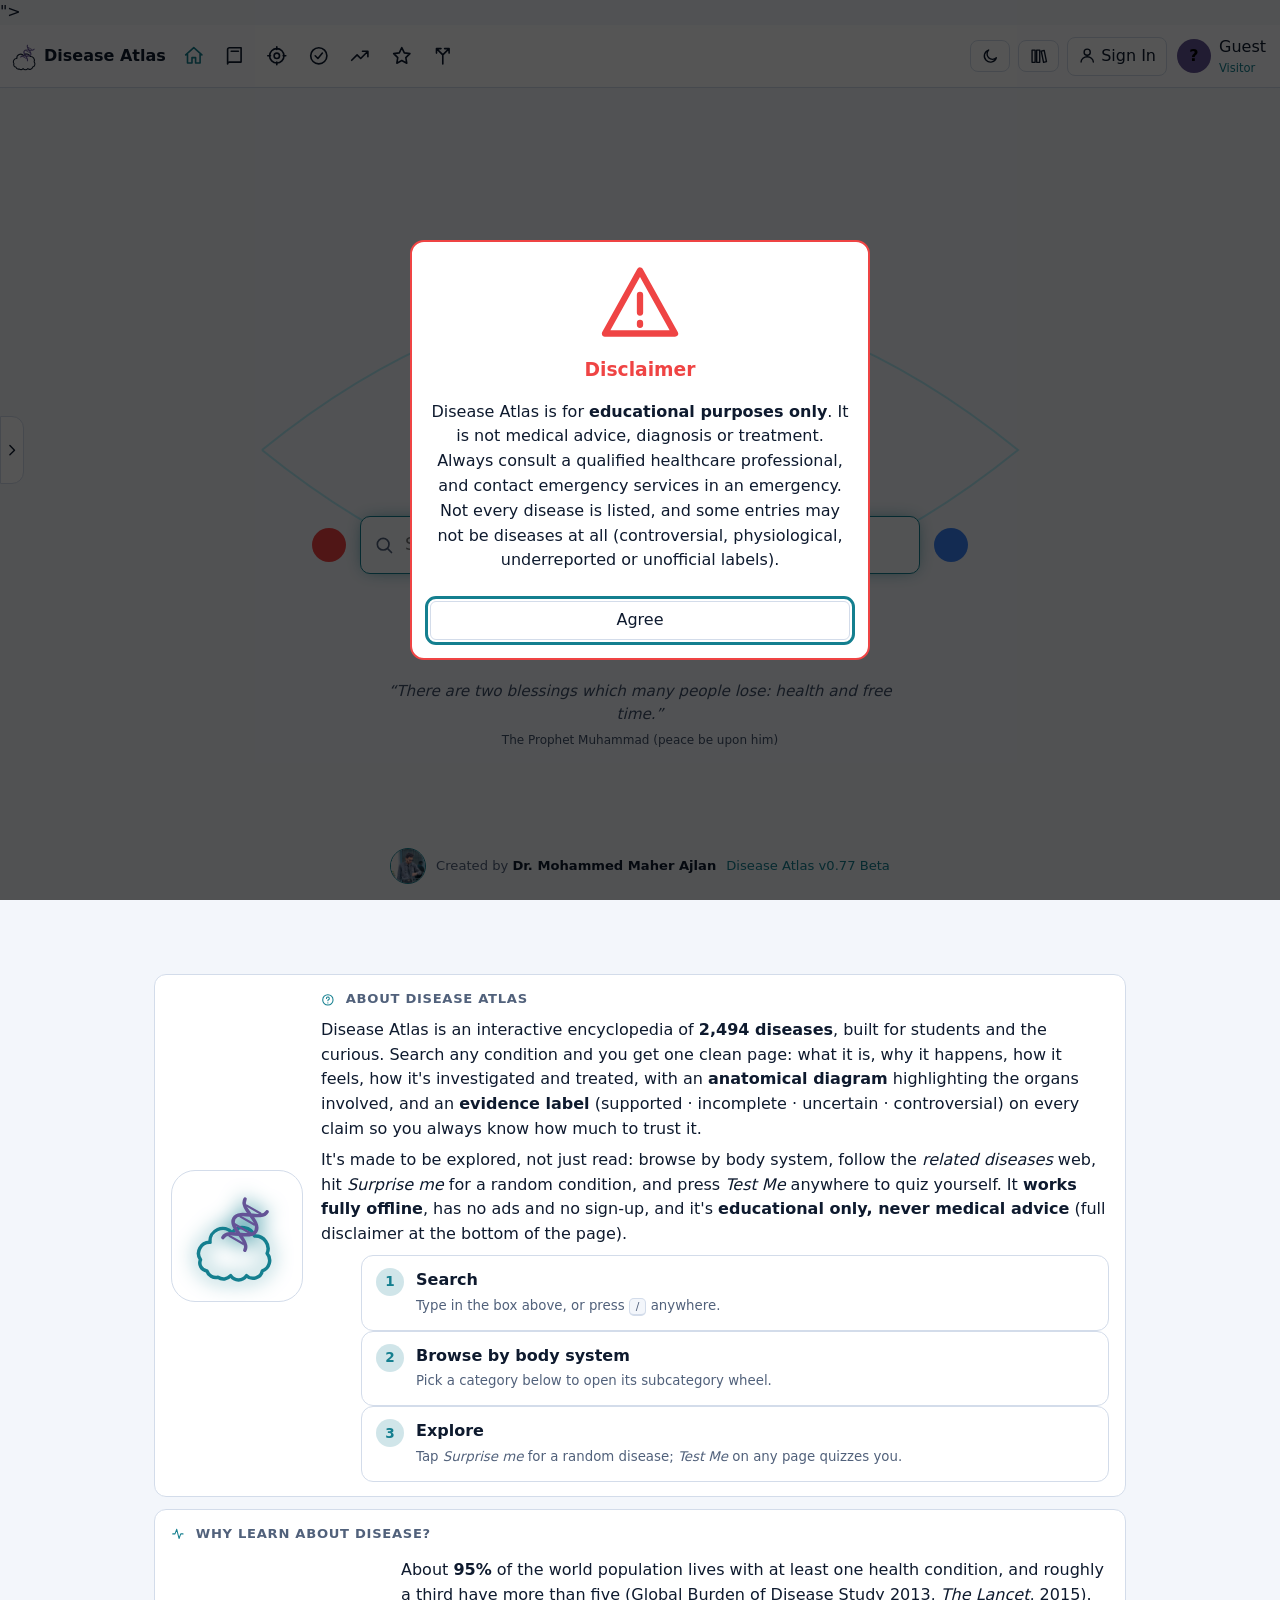
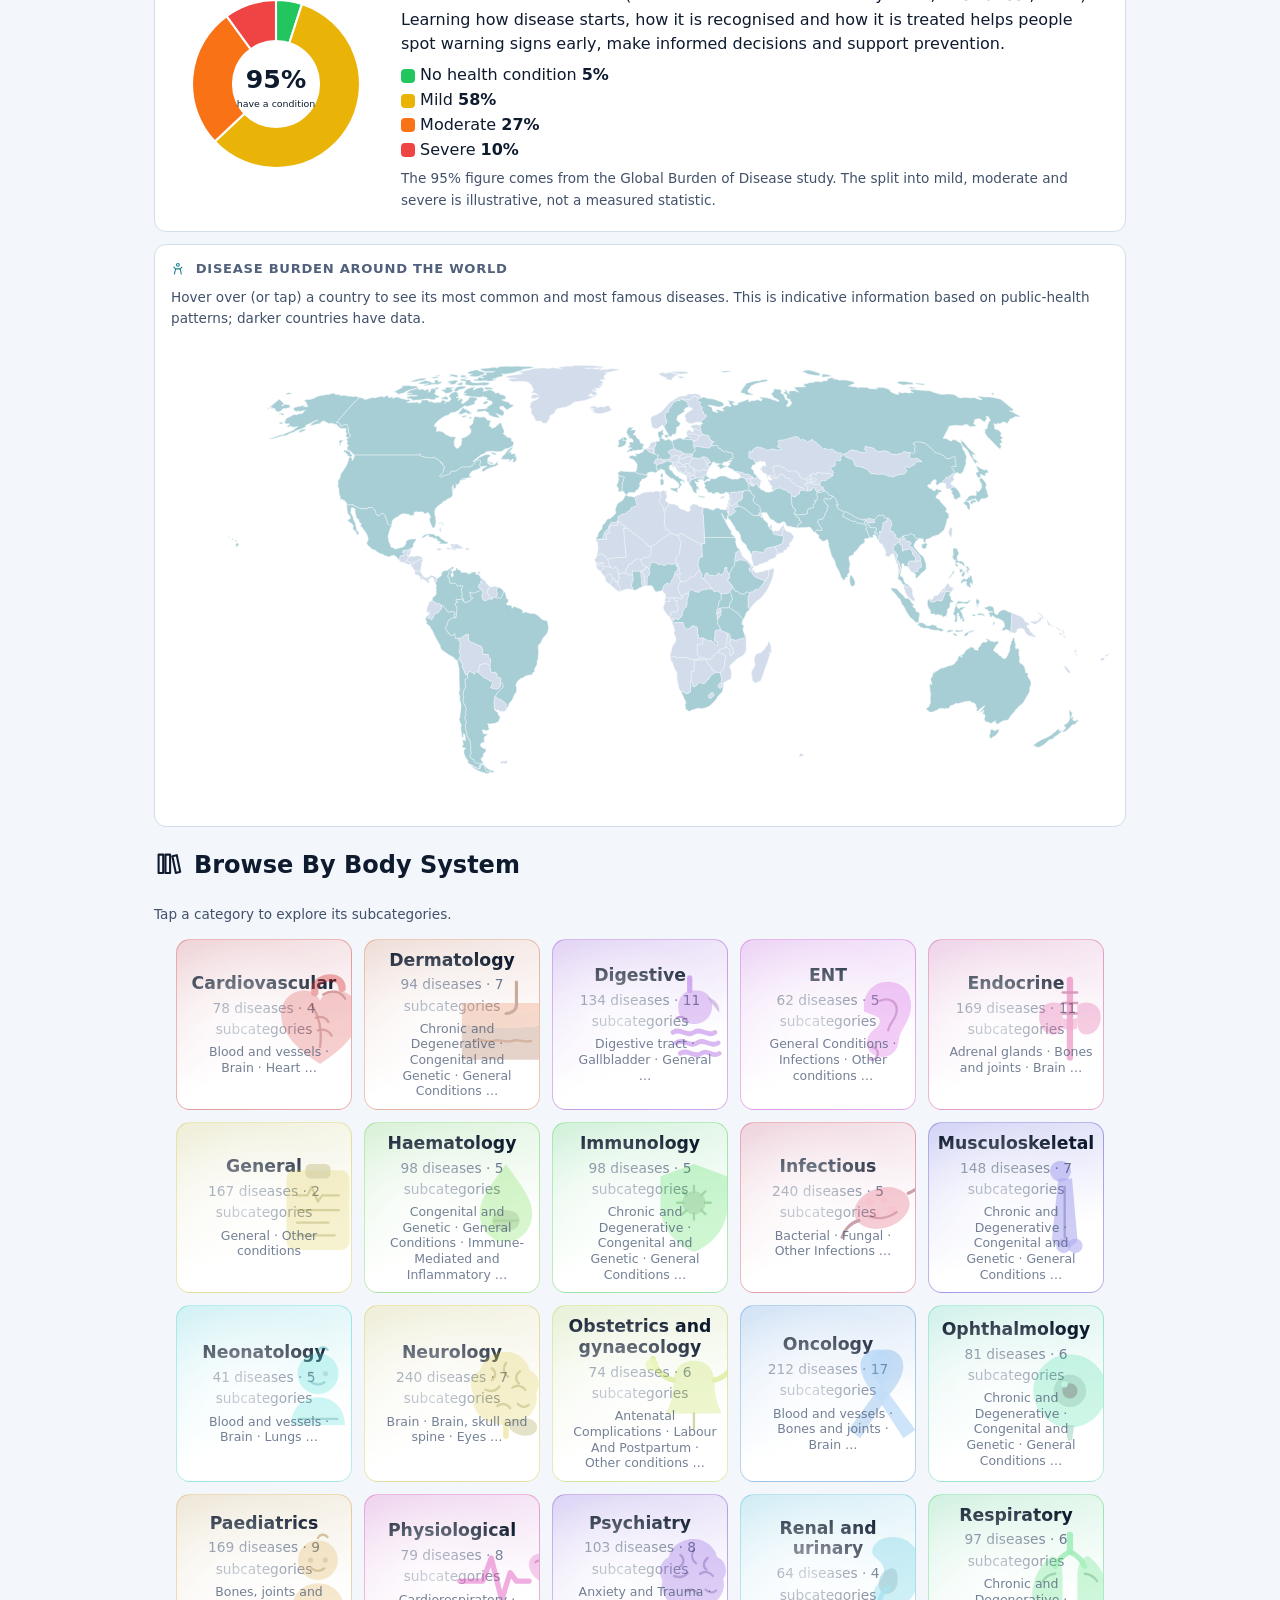
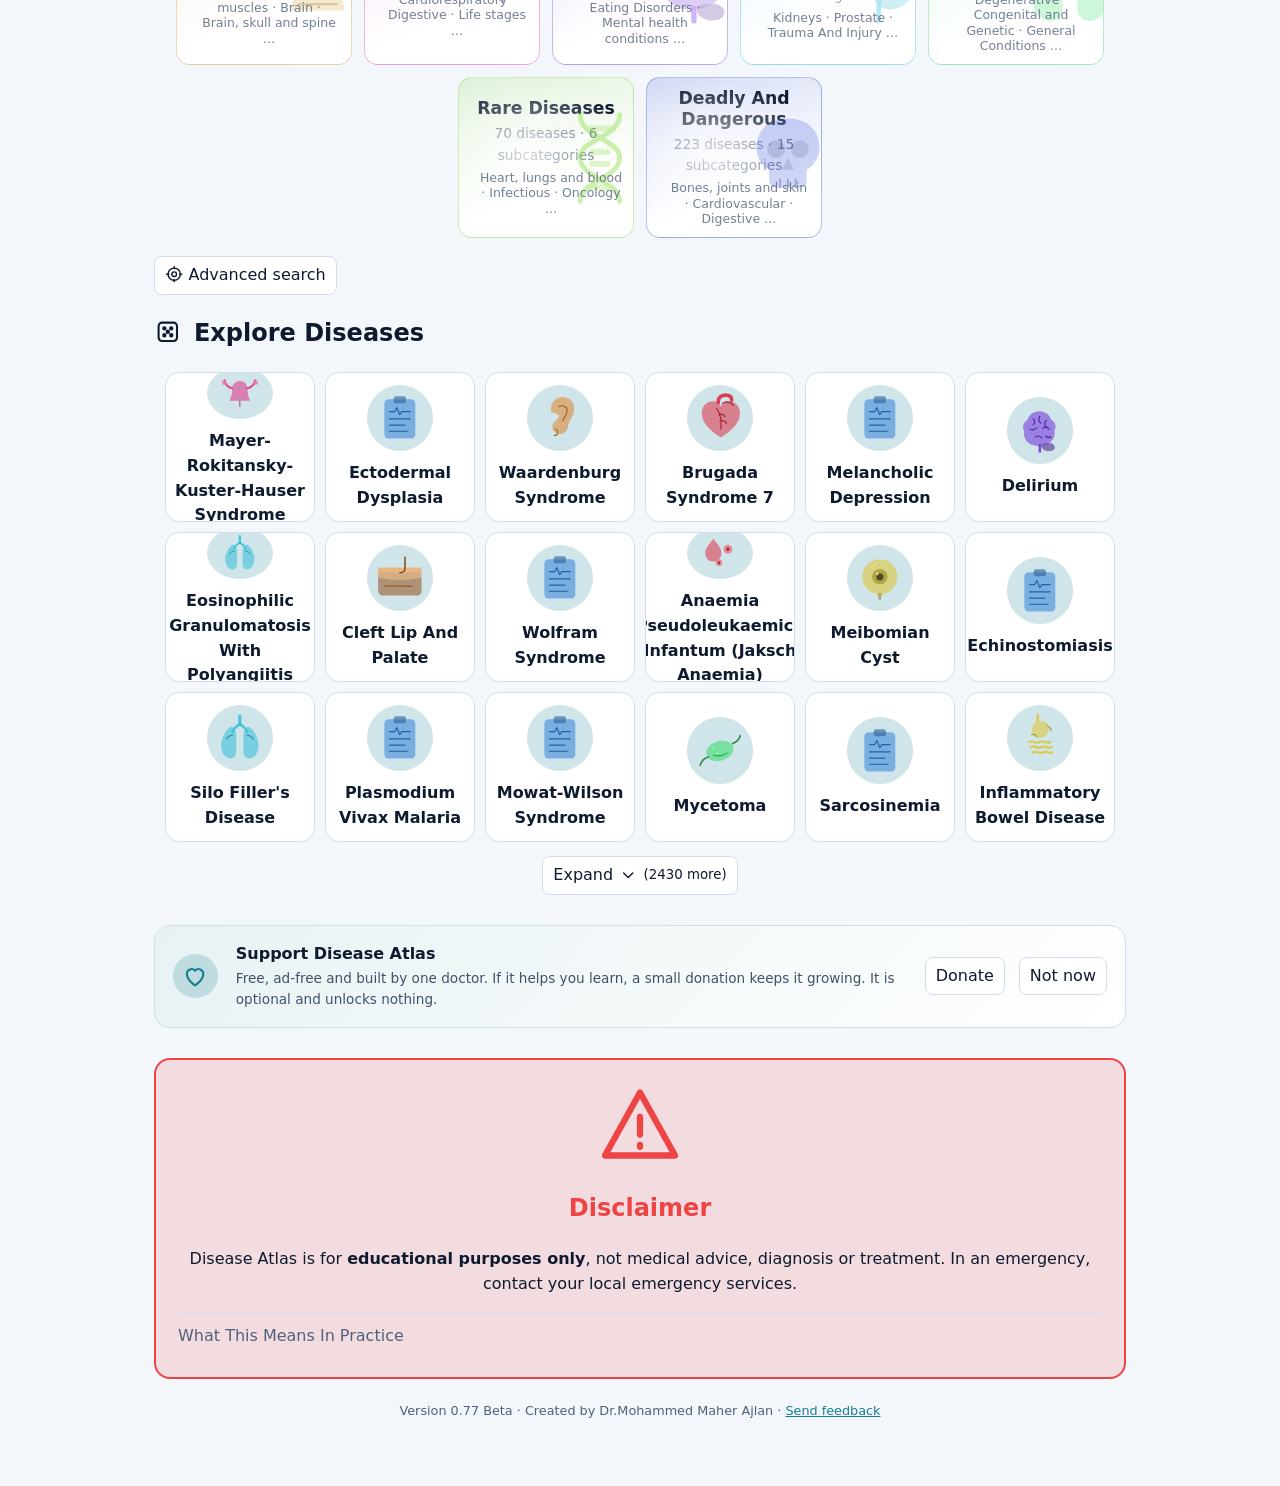
==== commit 2cf3899e: "fix: restore GI artwork and diagram rendering; v0.77 Use the owner-provided GI plate, split organ ar" ====
--- a/Disease-Atlas-Single-File.html
+++ b/Disease-Atlas-Single-File.html
@@ -341,7 +341,7 @@
 .warn details p{margin:6px 0 2px;font-size:.85rem}
 
 /* v0.61 hero circle buttons (replaces text quick-actions + example chips) */
-.qac{display:flex;justify-content:center;gap:14px;margin:18px 0 6px}
+.qac{display:flex;justify-content:center;flex-wrap:wrap;gap:14px;margin:18px 0 6px}
 .qac-b{width:56px;height:56px;border-radius:50%;border:1px solid var(--bd);background:var(--pn);color:var(--tx);display:grid;place-items:center;cursor:pointer;transition:transform .15s,border-color .15s,box-shadow .15s;padding:0}
 .qac-b svg{width:1.6rem;height:1.6rem}
 .qac-b:hover{transform:translateY(-3px);border-color:var(--ac);box-shadow:0 6px 18px rgba(0,0,0,.25);color:var(--ac)}
@@ -390,11 +390,14 @@
 .dgl{display:grid;grid-template-columns:repeat(auto-fill,minmax(220px,1fr));gap:14px}
 .dglc{margin:0;background:var(--pn);border:1px solid var(--bd);border-radius:14px;padding:12px}
 .dgls{height:190px;display:flex;align-items:center;justify-content:center}
+.dgls.dgor{height:auto;min-height:0;margin:10px 0}
+.dgls.dgor svg{width:100%;max-width:780px;max-height:none}
 .dgls svg{max-width:100%;max-height:100%;width:auto;height:auto}
 .dglc figcaption{display:flex;flex-direction:column;gap:2px;margin-top:8px;font-size:.9rem}
 .dglc small{color:var(--mu);font-size:.78rem}
 .dglb,.dgbtns{display:flex;gap:6px;flex-wrap:wrap;margin-top:6px}
 .dglb button,.dgbtns button{padding:5px 9px;font-size:.75rem;display:inline-flex;align-items:center;gap:4px}
+@media(max-width:600px){.dglb button,.dgbtns button{min-height:40px;padding:8px 10px}}
 .dglb button svg,.dgbtns button svg{width:.95rem;height:.95rem}
 @media(max-width:560px){.dgl{grid-template-columns:1fr 1fr}.dgls{height:140px}}
 
@@ -426,7 +429,7 @@
 <button id="btt" class="btt" type="button" aria-label="Back to top" hidden><svg viewBox="0 0 24 24" width="20" height="20" fill="none" stroke="currentColor" stroke-width="2" stroke-linecap="round" stroke-linejoin="round" aria-hidden="true"><path d="M12 19V5M5 12l7-7 7 7"/></svg></button>
 <noscript><p class="note" style="padding:20px">Disease Atlas needs JavaScript to run.</p></noscript>
   <script type="text/plain" id="da-diagrams-data"></script>
-<script type="text/plain" id="da-payload">H4sIAAAAAAAEAMy9bY/jWJYmNp8b6P/Ayq5KihGUQqReQqlIRSIyMiszp/NtM7IqqyYquooSKYkZFKkkKUWoImLRa8ADw7v22N4BZjFYoxewsevF+oM/GPDCgL/4p9QfcP8EP+fce8lLSZGZNZ4B3KjOEMn7eu55v+eeu7djnEy9NPCNzBsH+cqYBtE8SLOG8TzxfLweBuMkDYxgGaQrI8mnQWrMEn8RBQ1jZ++3v6nVLGNwaFz99jeGYS6ywMjyNBzl5sFvf0OvRkmc5caLo+9+PHn76s3jRz8+/P7t4xNjYLjGjuE03bb8c1AWPnl79Pbxj88eodDeH06P6n/l1X9u1u/92Pihfnbl2L3mzZd7WvHjV89fveGytd+dopxXH59dtezezXXtQT+dDK+nWWR5D36o0ceG/dUP2d7Z7g+W9eVeWBljkI3QytKLFgFN6ATTiCc1+Tww4kUUGQ8M0zT6opBFVQ2jkQbzyBsFtb27exPbMO96s/mBufHxvvgY5Vu+HYpvk23f7ohvHxbJtq+m+Pq71j18rMzGy/NUnw5mJ+ZilbV/krXvdddrEyp8k0Z6A1eib/kdXz4NoAZKzGrWgagZjo3aF5llpEG+SGOU097v/cH3cq8fzrxJ8MMe1m0eT67fz4MHk+tJOL6+CIZz62DoZUG3bZ8KdNjdG/yQne1iFRt5kOW1zCqaziotT/N8nvV/2Pth7/QPP2R3zPuHH69VHd9NBS5h9jrywpjgQjD54oulcfeuka/mQTKmVwCDmQzfB8B/+vDFUZp6q0aY8d/a0jqogvj3wQpNnVNTso1z0UbGsOU2zo0v6M2PP87TJE9+/FF/yS2li1GepPprLkkNVokwG3mRl6qxX5Uwqo5f9l3AZdnIohDo0rSNdrPZ1JezWjFezIZBWlZ8yc+Y/ddhHOYBpg/0WAI7mrc2MUySKPBirfPqoixiPxiHceBvWZtRlMTBCaCKGQqstA0/mOdTa226/NI4NNrW9mZ1JBcwk5SjDTtjSBf1tqLe2uJzE5YaSDElfl+CuAMIN2bevMaLVMyptpSTMXYNx7Ia4zDKg1QUWq6NRQ7hphyJRNvNMYiJJoscU726OVCvXzEKN86DVaaYRjHALsYHgfDYG01r5xpkSxIXiF07L0jroCwhOsSw9alRD6fnZ/oMD6qNrk+RhowahMtFyZuykgQtClVh8RlYFPqZhj8z75KxZ+taEjYz8+sbp2eKNesLs5WuiE6VhBM8CHSBdwpsS0s1VYAcozCurxk1qmONc32sYcxFbWPsRdHQG51bG3ybOJcgyypK30KxMc3xhZdPG2i8xm2LJ++yxt3xU5oAoCiL9e4XfW8BLXoMweaDkxz/YCCpd7FGmV8oRMWnkjEXiLkVW3VcpWq3IOenUHMbYqI5RstmiVmfh4w3ap0M+taY4hPwitprTG2jVbRHH4fax6GtFll9vfS1z5c+f68UGFP9KnZS0fGQlk78kohUd4i1SPyUgBashto4XGcKaTCqAGOMwTkW4aHGKNQKadTq9xXeo4VG6FeR/4F8WyJ3r0loY5p22UbWV8oFFc6oT9O0KlW00nmldL5RmoWWVj6tlE83yrtr5T10AErj0l4ObLAVnbBWe/Q1KPnl28dPHr+xjUfA7EacXNQUEQsaEDjBfKKydOe3rN15uXjnavXcLau33mLOmEZjRd18ymNFPQ2DuVSml8oAzw6W1qV/qriVrQSV0o8HhqNJbvrqx578zL90kpCla+qjrKy3PYlkZfpxW91JtK1qOpNV8WNzWGnsq8+xQL4mSjVRytGpbjKWpfjXLaUmP6tB/rylp/hCfsWPza+e05Wf6dfm95ka5kySSBROplAbgY76W99Lz02JDXjXL/VmbmShGllsbWSxpZHFeiMLkgqKZlGCntdolt/qJGVtNEKUXmllC+mL12U7hG/[base64]/+N3eGghaVRvni+ktJitAeHXzww93zJ9+WEBkNOv0xxmf7Yn5T63Nenm6KpfVD0aJH3zz5tlxMptDysZURwHHGHn5aGrUgk2DoWitqtROtwDKD4bQzUZsEY2hrl14YW6tgSsPZwEZhc0q5Meol4dJbNQ2zAUvnZAEwZ/FDKPOSuzDMqZv0R6WrcbtlsikusmCXJUQjqNx3PDm8wg4PQ0hi6hxS4yUkNbpFItxs2WCSfzMZ3YxjllNN9PgwwLQp7fHUhM1IeuMizD2kwvREOkgG6UYPlc8TIytz1oAcFTU6OvDpoIwwSrjmKfBOEgDCWodxJUll7Cd0dq+CPzQq5k1UTWrp4G/GAV+fZYQ2PuGeLZM4ggoHmSfgRpQvrNAxw4FLTH9hnBx4d8D7eWjI1KnRSV8kpoP+Y/[base64]/VPz2WbNixDybp4mE7zLqDbm4NVHmKzhrzLFUUzbBHtO4okxwTRyjBZwA78eLvjrmZ2O0fyrZZBeBKTN7CVDdJGvUO9rbxZGK8woy5OUXryerrJw5EUYp4fGl6LY0SSgb2mYpOgDg6OGUaiA6pmdrXgKDFVAArwnJc6GqS8gOTw5zq/xY7Kgxh5Gi5R85Mswk1OIkgvjgixfYxqABqAw2OarcR7EhpetZvM8AdlibuCI0Yo6nKDDN15IvT188czA0EZAO6yiUc7vaOTF+TQBQI04nKSYWUyDDeNl//TUfDo8ckY0KhprHV3SwN4E4wj2b2Z4AJg3CYo1TvBs/POWMQNwp1nD6DY6X1GvhA74ki3m8yRFPQBlElOXDRrAeIzGBGp4sRfMQo+BMsXPZBIlw5AcVmmIYaL8mX0KEGU5Jm9AnGYzT/WOpo6TeBymAIJYqd6uMU0WaQYeBcIy9htNYzZLor3nRs1xu8Zssuc/[base64]/LR56nghk5BjcYvf/xbYwVKmhC/[base64]/ij1J+gR40w5HxrQDJPFv+3xmB8v+1WO0GSWTVd88EWRK83+NETGh6m9v0CXJmndPXzWMY5L64ViNCYKzwKZZIa7NI2ixxJZLWX6UZcko5EoN2B0eYSJoD/[base64]/3haxLcRN5Cs1iTV/JRE0C8GMHlKFr4AdE/uDdkEVh1wCK9warCh0WY0pIAW9E/iDCZS56mBFMAhh+QQgFiXQFn8fTk6zcfFUlH/IBmJSpgTkm05BnyoLKCPfM6CzmexPVsHoyI3kTXj4+fsGLoTcSEnyfJuRBzUTDOjSXpSqFAOxYrGOB8uiLW56XpdJVPhYQBl52FBGeih1AsLreiVSqk32NFE4C2vkYjECer08VSZZoUZOTlRaLOy5Ur16uQdO/KZZhqNM3ChdVy4vGiM2i/[base64]/MyojZIFFnOcJjOjMnNrUybB5iBKgjzQxY/[base64]/eTYPgZzYQaY2mpA0D3BljJojGyIkq1BvCEhsTIiPxAigFGORk6E1zJT8eXxYdX6iWobpEUEMDYu/8VVjJUnSc4BWYBbmZGNQKwGwJrRuLrxSoYZuDNADkGJSHQYQzqGxL8HAPg0uNIeMC9ADmPQ1W/WJY84pDQZ25CMjSzXNvdC4twdeBB2KhFYVQYii/0FnWI+m+yZi6ic8wVshlNx+PwaXJYzmHrCcvj7Aug5evNqXfCy89F76NALgAKseqkOYpMK/ARtnySyjk3hIcg1UaDmNj9bgQA7BHmMykFQP5GC2gwPG+MkEqWIKMyHakvXyJyQX2RiRvVF+C6x+/ev2IWXESkQsmA14FqW3MC3VMR3mxalisnPSttcWrcDvRZJpPE9Z4wLbjc9TJLkg7jSegLaF8/OW3r8FpQT74Smj3bUKTG0Fr0r0w3FoYl4hOux5+QuNMIHggOOYkQ0hugJ15kTCNnjx+88gQ3I5lGI1viNW0S+AJDILsjNgwiVZkJ/[base64]/xjdQWJWKOj4CZJFBKrvpJKfOsAA6oL4fmzfXZZzuarjAoT/WWLHJeoGmCZYQ0UMIEcw0ArFEyGoGs52pMATQqMlLYxDaGQBNhFilj5NswJW0VZJZL/oCRejCvZ5lmbGClclIRs4oAIQ5A2EsQSchZxMYw+w2l9UEeCCVDWC4QqyasIYYfwegO2THKMmROq7ghYaTEeAtzZCVMIPRbUn0pzodcjwZWCA0hm76rp96GiDiZJhes7WYJO/YZLRPl8ao6vF6A20beRKqwxEHDSSylwUM2gchPBCQ9foOFf/fw2FoXCifKkVZQjPA+C+az3VI4/[base64]/+YBWBLpU1wbExno9hYbCgU/FrxZnBaTVtnhACzpFHxrhDN6tmjk6O9I5SjD9s4MfcHRvwMi1x/VOzXGEfCjy958LNHR5LnspNiK899Dr1G9/[base64]/q1RhxUx55WgJBVc9CdLFDOwiJckTb+rc1LT6aoB/[base64]/nDtu8+QXHJNAmU2NkwTMCIIEq/SEWQrbBFzNAK/[base64]/eSOrHJ7RFmwPggeKhYr9dkBlhk/ACYfnZ/cX+GtmEdNJLPvqWNX0AlE/KgAEtZvPSa7ehEgtAljbx9u3f1xRQNkzKYkw5xMGlc30OaWSAPGgzA8rrfPVRt/o3xEuJF9IBFOLMADw574mIS21LLXKD5eLSE1tuiQYX0bnbFjvc86dVR/KTJIKOLHet8PzPFrS1Og7JFUTIqvxjgiuUuw34D/KJlFXq+RsSVeS/EeZvJH3w0uuiNuVv8bZIt1XpbyjcnQclqHjaT4t9Z7DDhTJwS8UbZh7WehEpfTWYh6xmkOvQ41CViP376IOR0DaeNoz5ChI8pPZfnhw9e2QIFnwUw6bwRCtSkBfqsWqLvBisFWHwuS02x6BVVJzGtvlYd1HpjJAb91cZP4swizHxzRCGh3Svsyvm9etnBXhu20tm/v76GWPHU7fwq7OFBdqj7bcxBE1S4JolBEQkoj2UmqskySttmGxh0YlO4Q556EEW5LnGcNb2f0nwie1sQoYtivOtLoxCZ94iVdBUQJsSH/eo69u8x8y02Z8G5qDExtHxE+NYmaul053ojFj05hbt8ROn1+4bW/i8ZMtKJ6D1o9UkKwSc8easjAh7+fjt4GrrnkLf/N14OBy77U240DcVV1uBCFfq7Tv7zpoApQ8yyJYC6OSpOEApfTUe5IND/aQMhkTxt7FfOx8c5g1wAPCzd6BEOhvzAF9PP7v0Gbq91/Zaw55Z9Pr26QBLXo6/CP7FGqvfeDtu77vDrnjb9vyg16S3sha/LaCDX/tOr6Pe8m+7+M5vu02vI9pttf3WvXuyrALV70bNXns8Em9HQ78T8Ntue7/dG4q3ru+3h2N623N6o3FPtiBGqY2M1pZCUU4GV9P+6Zk9pH/yab9p51nfaTZJtjXtMb+eQV3g+Hvbj72+Y08i/JPO8H0IqqGA8XKxTn4/qNWsweFVnq6uZEwnW8cnwBYS3LBSnuXBrIYWT8gJZD3Arx8XP5q7Hy9GQzBvOHC0FliqaX4pgxepx9/+Rp398S4GWxs8+T0HPYZjCmO/e5cC2KEzTvLp/cGjo8Z6KKclcYgCKyZx7cRGmUq8aO0vT169pADMLBBHvrj1ICLhyV1YwhEVNC68NK6ZUqcyjnKYAH0DjSbs+WMq/5mPsBNLzviAWc3cLce3a4JRQ3pYDY7iLEFxo2BPVQcF8Cuzz4rZ2zxgcUAgHK9qJ5alNVUu5JeDbHBYBKx+WIADnzCzTdJaZh0Q7jx5MaCwdPvJ80HdORDVAOZB6GMImP2T518MBo/k8K0rKh7AkPPmtUd8RgDFTmWYu98Ifcv2zwA+tKbq3MhVfvKClq8my6KkdX39SFAz2qC6A3Rq0eCLzQGOyD6pWTSQL94+PT1p5NMzi/4dNOVY00ExP/VDRuU2WDIdnDRm/gD/LK6va1sjnpk11TMI1VnQN/jkihbu/ECeZZHUY8luo3zADQ/kZ3s8GA0Oo/zBT6K5WXhZI9GWTob2l1ejG6Pb/Mr+HUXr/tQfHdw6ZDp+jmVuzBI/4A4OUlp2yBPaT13VzHrdG6GzmgLGaZPAvaWQWynlUKkva+bvZkNMLYyh3j99++L54FkNQzZnCbPzbBGbotRwglIchYhBDCf8Lo19vARIINIJoHgGZjRl+XHlG56Lb36sffriixM6icUfJtHah0kkOpqtvU9nB1cSMQdc8WcMExgxsSbV+j/fvUt/ITRvZMj25NgjbXQgBuKJeuqtpX4ITGnQpm7krQY8xAcmIMLhNgfbCegoimomxpxcmOVhz8ngcLLR2iQqG7NuX/sy3jtPJpMoqJmAhC0AsGWJM4iNk0a2eqChAkRgMG7jf+a2Cu56BYcqQGC64+7HBibmM4YicwLuhgnl2a75lXmQT7+Z1wTCQGcrESbPxLsl3uXBZX4szMSyIn3NVmurnK3AA//it78pmoMaF88X+SAAI6Kqg92gkZMJl4ueDohVon/FJIhzFC2Tg5k0Ulk7Ww2KyrLTB06/udlEQSNoAJrOuWDFxD6q9P5AsIO+fNzeEKP+2kiAWr9iKEwjay1Mol/RABPTWgPp7DMb0Dgx0Ch+UbuwrhhAQbyg1SsQNg1mEH41k0pJFjIzdy+s9TMM4vuN1u4oSrLgBTj8x4gM3NCLNCqbDQ5nt/ZOzf/qxtRqB0LoKfAMBjNLjZAPU9PM5jp6UAVI5jyZE6l5E1aNJVFsgEnRtQTDgTZQgOcx+Xqes0EdpDWT2zdtOaIvyhWj8WR50b71GSvCYy9gLobxqDb+/NWcEu+nZ5DqWOB2evvU7PGDPF0E/fJs+o0A3fRzQfex1quImVKcRvq0JuYyjSri7aQxVaf7ADpLaiQP1l+THhMODn+674dLg3sd3AnzO4Ya6Z1JAh1278ur8Ma07hx+eeWHI6pZC4FtxpdX4mcjvrm/hxYOf7Ia75MQeiIpvPfnqsU4yYM7hy8TZaplxjIMLqAnrrCqxqs578qx54ENG4qgS1WsUOP+3vzQLJTESTKYAnqkHbJvmw4TDqYk23ju70IfqvA+lI0tsNxGq5/AHh3eQ8+fBFAelfL+0/1s7sVqjvwVEMlu7hh5mEfB4M5jFbZC6vAiI/BlABTVOvypmNHzgTc49O7e9dQa/XR/EaGox4tzSYsThXiG6k4phC4tNIEXGqjxAjV+6vO5xGK4WTCq5fYQtnox4uGDykKjxB0Dyif9qGNs0WJSy62bO4f3py46PHl2fJqfPXhWEz+woiYteX7z5VWwfCCggcbp9f09rjFUaEDvtKHIZSfVV6oz/oAxx2et5AvfEgOsjA50AaS5Pz9UNgdtFI/pvA+jhOyJzBUg9eA09O1Go6HhNyB3+QXp1WfFyVK3aSlWXxCP1GqHM1LeQEAifpeHJrNSDfxGwHklinXfHOVwkZMbsyAbhbx8sBGE88tf/3fGQ/[base64]/+PwyTcOaYYmISCj+H5eBBJMTnPDB8l6oUffEb5Ku/MWYcGBQpZzyV+mbus4NRm8li7l9fH71+/eOjo7ePy2n4DTry/MDcHPbJYsbx8hTwvKKDpzL6kA4TFI5VCmzg7THxnmLmyC2aBsTZGqITU5ABFjrIvTDKVDfBMpoAZzLRD8byrGbycVjyLWG27ygg0BfbCkXoW+QNYZaT2zR+AB4i6xKrEOxB0KO2T4OG3tIeUuSFM/IWU5SaQWfxhlGYTcU2ofI7F6AszoZmDeYylbY1Px8aP6EIaemI5wgzniT1RME2tB7kiOR9RBk/FPOZqBnlspOw29JJGTbFfQgQgzw84B1vYVSggt5gbwb+1oYY46gZoOtUrE4kYgeDmAMvhMDJAzqSbgwpnpL5C4ulzQar/kw0+yYYJZNYnDfAVPkoQxBx5C2098A/oN2hIAU4xI4KzYOchbJtYtpAFIEbBUOQOIJlyrbwFZieNZbDQBmsGC/EG6xhMis4y0ad4XnNhAD3pQRHTeIYpj2cPTDBK8lraTLx04uHSXI+o+hOH6/VAzH421q/9VDwmDSebEQxec/iPPkWdFG7GgZTbxkmKUxumN751LzBmN4EHNkEWRqkaZLe2pcJZeTOh0X48x5P545liumwJs/4TpsDL4KiARTLHvu011KzIPpkc+RpqE8GJlA+Fy3JdkDEo5BXlioVrfwkJBxRNBbpy6v3o2k4zxT7G9VMCvWIQ7Fn9hMElsZ8kiVxnPnhT3bQoAO1xB2urytU+uXVMpStTSKKvxG//cmJ+HFxIX+MpupVli+G8uclqtpmMDfLh3xlFkNTTnrTfo7RQOPb9dl1ZWE86tvGeEarkd74XG98Nisbf1PZZ6EO0rFlVxpjgHHhE+VV54LZaq2gLHVcCWSTZSebjW6oMcTQw3ipdCjyOkxDivcyb6Q6gwUeowIjyrN4SexWKN4Zay+FtmqSFDAPn40Uz2f/GJ9iBLEsaHefa4nINXWShxMnZqyZqKFs0a1NvIeAJlS6PyzxJCRfFtHYoa5SmpRexdRLOVyK9Ufg7al79oDQDS19LQ+M9KkNQ6vhnkn8IxymOi2uU50qGnheBFFvttHS21DiMxy5PGzbsTZ1f51a/IZ/+UCQidq73KAS/1JRib7OYsiyqhal4Jft+P7lU0LmNVTyG/mlwgSu/7Y4v0GCWz/rWVmdfGIeytqF7q1/Hpligda0cbUgAMml3bwdHsQEipFUqU5qCooKtM0mSQSjyy2znE/E9IpNtw3Izicl/ylKbe16K0VBYH6couSGrpCGYm9X2XjSJhCNEDhTBU6pnEpVtEuaKESdZ0yhfQzu/I7MzRSoBUNKlmTHcn8JPZP8uyzF5AzJiqCyllBYvUNj0yhbawb8TezIoSIRlNZaqlPYllVcM2iPZJYGLBIkAicykrF1WWUn0YIyByWG2EWIhV1RpJUowAE+mjnDKCDjgjQB86bQyiSbDcYWfRwvUsoGXPO380Qy7cbDO+VqlQLuZDGhvAwYiQwtwiQEG2Q98/BEvRKP98VGtWgxu2NQoF6dPw3uyKLoJuH4wEMl5+7vyRfqgxI4Gx+UbNj4sM6n1z4XxLTx5RXBpXy7J8ZfzG5BUXOErFLhkLMkly3WxRPz9O8YaXIBYLbWJlytjYnvqYqqg3LBjJoYgxdZRTfs3BV9pNWmy3ql7lehlnqeCDNPc9FA1/a/Hmo63sliCG4uA0PFSiiNqorBYgyzO4fHBRJQmC/F5soT8vOFshakkdUwvifnTCpUNqjfYsMPmrQnOzNgyiz4FB3lE4JZsISequG4pCvdP1DisXQPfBgACOu5mcgotXPa1n4R+BQa8DriE+GvhQiuj1P88UFegBEHnIioDJF9eG9vJipRqGNjkiz3RLDj3gN2lA7M3Q98hGoxfMGn9V8HQVoXE8L0IkrF4MkADNUgYIM2G/FoGDbiaNaIwyk3/ABlZ6rBV+kckAxyjs5MgyJYwQ9T9syutAYvLi4aCZVvoMJeEO/JwnKoD8QfbvmM/CYQnEnoW3ljvsimtdNic/YVxSmy0meqnwaNCYa3qFJ2KXuoJ7Ic+p/sUdk9c3frEnCPu+aeeUY+lE1/CDGekuEMYUAQu/laLDAwxCM9RXAardY4jYgN56XYVdIAeieUGPKpCbf0nR+HUJLP7xDrJSwmPx0apm1oiu4MiBxJs2LhXFWrirc6k8+Wk8LvCZZJ6/0wuRzcaRpNw23jvzsG2UjUVcyShI7BQpRQMpo4PyZJot7WL8j5OLjjFi8I30beHGYbmZWV1yRUivfMAoRwheWXLtjv5eVTA+T5wmkb7Wl32X3hNo12VL9n3Htxz+g87Xqu4Ro0zGYdv5aOU77AX3dafVF3l/XWnT1ihcvJIUnKTf1kXb69ncKO5/CfTIUGY3AZc75LOrrIenouw+XJLlfYTQnrGuR+WPH2CYfR87kNmLWsghEpCPU55TO1lbgC3b+nswkYsuRBJI8hcHUS+M/immVdkVvhaAQxqczVzFS4eXPSGG749R7Qi3UnYf+UvYdDO/TPCh8hJDH+3mguVea0pRsz5+3Vsa+2AFW+dRpiLvzy49naXiCdnGAOAGRMw2EgXCRVmdIwywmMh4K+wd3trM9NFluOdm6n4lVavPLyfpkE9aZweFYHOjDFXuTm6ITwkEF6fNwrEY4hjbfXzF0eVxHZId1fVsN4vS4wZKAiixO/UXELD9V61TSf+qZvdZs7000DiK1iwaWrUlvY6qbH8JObHhQ7aPg/A1Nv3fy4P21tboBoemgolVAuVn0v3ACfsUMi/FTDwgmj7ZB4lUC33Jsbv/ybvzYUCOQ2yRaqgSy5SNLzmsLZl48GjxQ4OPykVPLv3v0C5na+GFp2PHipwljs0eXAbTft0Wrgtpr2fHB1c4CPahex5tsh7RTL1ISDcC/e6TbcXqvuNDr79ptB+JX7wGk2+869zsH8lMJdzgano8vdNzucvHqUZDXPQuvqRQbweNaZyCYuQ4MCcEZ0S2E7gU/Iqw2gmIR6kRajOR9wfzaZCGeNDCpLTcKfaZSaPT0/k7sPB/Jx4BwE/u6Atl3iwLh0SAjJcQurZFV55dCrS1e84o5kqcorR5gzQnpsmCDrEqTRuaOOcQ3uNHrAPd5SYnMqvjF++eu/lXtv0va5Ibc4tQUEECXJxRgHwAQR0fUPIi/FlF8KDGIi25ARwMMSM8EyBL8H0j4n6NE8oS5mfKaRuAkbSZyaurScDgib61MKhKaTGnw2zDOKsFDpIWUMXzNzomBCeoOMcuMMJYEMliQir52e26Mzi0hdSPvhhikI8++Xv/sb6fI4L3bntvkyWFeoKAjtHv7fbRYGJi8fhR9+dTDzLsVq9rttqOsHaoOHA4PVLgwl0qLxBz6MuZdFVNlP9yclkP1gC0MizBM8aRSmIwpCvtzAUpDrOpamQC1XKTTCnJ7HVomXpYW9odJAc5jQYZ84o/PhpKXgJxn8Nb3b+j3iiWWfeLb4Boeg1tjvWNt1qY/0+isVKVI6j1+ehqR+wJggapgIq87YhM8aeHZb3RuxZRU3sFRhXjMNLSmtqzDCYJSgNg+p9SqmCN1KsWDBg169eTK44uPVFDa+EGld+Ny+On1BhynEuRI+LC3Oo5zZKuckH1WT6SfPbD7a05fHe82zatBg7KH2CnwtUtw+WmP20O8HA/q+VXv/JEs4Ej0Y5M0nA3sLRxAxJ+Tj4AwLdHSB9lmCgE5XcKIuzUlUIWrZpyKVSRr6B/RPPQ9mc8I1ClhczOKsLxIF1Yh+6uMwt2dhTDciuERqtjNOwfRoP9QlytP3S3mr9M7hJiVTksGW+wlKdrvUXoV2aegaCaKCILxWc43atqH80N9OaIXqv980us1ptxm5rnGvWXdco1d3mvVOE9p+M+pR9u5pvdWM6t06PndR5uk+3tM9A986zV6EH0aH6tV7P/8DBkKTo9QW8yxQS8wn8NlNGVFAGGPzAxNPvNepcSoPaFCTBdA4AacnYXMPwi0lYLXwF89uhyb9j9iR436sp0/OSuRz+0hnooDqrNkSnTlN2ds90ZnjfE5n6vjZR7pTRVSHTkd22G7K6bVlj83P6bFIZfuRLosyss97ruyy41a7VACdVITKbEGsXrEOgkjJhYkyVtziITNDxUvVd54VTwZqD7PHW0u00YZkl+tlZC9Op3vnUDFPjWsLTi35zuHmvmuhUvDhC3DwIlX6+eDw/IuBPLottIxzktjSWSdbkbA+f2ByePEWCJOyIfZj0TqUTpJJ5Y7j9q0UtPngJ2GFUCU8ymp49dNurXDVR6Ui8bkWTqlQCCOHI7rw81eGdZGvIFD757BHthcvBYM6/1SxXm51EzLkEmFWe7QrqcW7KdGXVGIsKYvbLcblNEhZ9zp59vbx81dPXt1A6h1W3BBCumlVPN8P/DuVPTrxrh7zJoImaKUdxQaVD2krl6aRJ8/JnA7kWYDCD1WCkBs0ssQYe2mpemqjSJOLO5VhRd4MOvgdBTfdGXdxp+LhykIoBf/UTq5tzixdRDqSlTgsIfd1gTdzHcN16u1Gi/5feqtKh/mHOwZfGzDlzE60+cBuKQW9MguSLZLFZL/88d/f4YS1KnQF7HA8Xt/BoEYkUKmXNMjuGGIKFWzcgPrwTuX72kp98Ea0hUD6xATAmVd7/WcLUKBMjqS5+8u69eGd9cCPtX2IdJ5i4saMc4emHAaiQFEEIWqlqnEjG2EWt/T8fjGbvwWbGHk5ywN9CA9pgySgE5jDxF8B+BnUrKLr7V/FIKJwmFKOsl8/joupl6+P42hIWSIq1FuMgr+t63xdo+60jQ7+6/163G/[base64]/Oi3+0TU696aOS2+6+3hjVpfVdBrcRKEefAIfSXRSMNI6LoKuf+YIZgi3cYGFMjTpTjViSYtU8icsGR7mcW3DH29+yM3DX/74b99yUmnynecXiTGkjCYU9UHJZsEEZ15M+VYSsDlK/RD0OS8+4MEHmyl6ju7WaPzyx//xfjbzooj8+wYFoE8DDG0xpRwavlGDZTWiiwOMxZwkaDizAA4uX9mnvq+i+iR4LlJvXpFLZrqkyD+KgUsTk/iqIN1qjAt/rQ8nokAYJfilSxCTJIhZkdNy56YSVUONpKKNaXKRJ2a5B6VHVm7hEzL4pyr6DU7nK8L3PJmDMB6tRlEypyN05MAS8Tv/EJGvRUgMD21juEAT7OhCdZ+TSrCDl2I3F2mYLLKGIcUcLTClnS2zbwLP6Mwih89TMoCYtz37xgXnlCTnO6VEWtHPKVSmgMKWppQhBT0GQVQ8mZTJQu21y/hWzgIQ+LbID4CmMWWhZnGEFoXhpN6MXWeci4bYGWe5p2wYLHxVJmLfFps+3EQ1opWr1zIVjkIxvGERZkpPRZYBehjpIZgWJ/nhS5FFkCuUJoKHF114q4zjjXl2s8VoKrIaLOjKRqGaYsWf0ayB8uyfGFIiuXlEp1lFYBcFYfN+ZZ+Sdm3KMRtLFlGyGZru/fAw3Qh/[base64]/Cog1Sg4mlDV0fdsI3LURbFVitAG9Zi2OrgTiyHUgEiNF4QjPjGwxLL5SerLo1wyntTacxwJJdYh480+il0TKg3WUYi6y4nVilPoZBgiw6rYB7iVRRd/[base64]/k7SFpf3IMmT/[base64]/FsX+MMES+fjRis/xaSyy6iGjzvSGf1C34v3ALjZR8WUirqHjszOKEMT5NoN4ep6oW/JkIJ284KPaMecu4XU8D1aU5Lk8yIsXg4H5mDM03707K/b4q6triYmbu7PT5hmlsbjRkS0ZZgWWhQknwODU8BIzXw2JQWGlg2xwCC6lduAxBu3U7vpZVspuGDTCrGwpnliWfZWDXjLy7PQbTufG+mj2AfJm9sFGalh7y+bsJNpjuiwetPPOo8FhmDQSMebaiM9Ll1OV/oUyuAfG3G2HW+TBRWj5kOa3nnGpPTpqiMsE794tfjbkNYOA/AOTHFOmdhbmphxOcCmJfFlS+a1nbUrSv6LlFMFaZRSUXPHB8uADJ2cgtOMz1zVaUPHLZD5ggso+AGCjBdZdG408G6o8qfkalZa3mv5B3NZ6trs3sc26fuHpH+q71/[base64]/6iPKovIgmJL1dPrkM7KKLgwKQrcY3qDLGkIJGviTMWmZQKC+RduVtzcLgtENLuNi2ZEmY6qPQtQxscy/YGxY4K6wxLcqLMAlMmmprq6cZIVGBsniZy1elu1aILHrKkbCFD80ZlkqKZyjOf5vU1PcmwNLPalixT4xZUhUorJbiqNbVgQqo7nGnVKhMYbUwAQHkNYvj0BCRbrVSGvs+VuQoeqlUK1a9aaTws64yH57cNlU8ompYAWMAHGdca0s431rRCDwL/tRcHUc3qB/7XSTor5taxLHr3KIhDkkE0AMrpqo9Zah20TpXRyPcb4Es/cA/cVvqh2lYUeNDThwnltlxvTzhPq23RuzdMLFNqb72JB2Y0hLzkmpV+iCnBVFmDzmg2L+GMB/MA/7yBYNOrSj/WOj75E9JZyuq3rREFzG9QxOQV+b+48rZLpuVatK11RNMbEXuXRINEnbG3rOx3QkZSMlgiU1tQq/xDhw4U4YiMrZKjFr84KJ+LCXy2zSN/SQdPfelnxBtCZNQZ8ZUdpwLglJuU/8gn4cSmz/oS2ebzyhMWzDZzSrfARUvytTU2ZRO92uJcMpVSyynyLopftH4oQqFZUAGYW8fbdt5ry8EgPnXPrq/pFwP37l16MZBsjRSvzW35CTP4mLj6ukefXnP8nPTlq2f2KsTyfOSmIKClkzc8CxURMqRpN4WmNrXm6PbhE6zwwye/H2zy2AfDCciKA4g1vmT1h2C1D5+otGAfmluq3r27VqvUpMmHtUUjz2BTQtP6AsrOF1/UPjTv3s2CJf5amCfZEJRbSGXuWG4b7FqH/aadiYxlaGcilFN/Sa7xpYgvvspUsjDijhPeJgP38ECMUX1Cf4lQVByLl1Oo01dGp/mVbe6ePP72+JTG5y8tiq3dNW3eWBLXSBvd3leWeZCtJyMzOfJS0tnmV05RdqPb1gfAHPCKA/9JGvpFxpDn+MVG0QEI/82CAomBic+gmuLXPAzkL9CP/AXhIn8R2cif46H8QbKef6QfxA+YJBJnkpiktExfxQpEmc/04ZOXgyvKZsn5qvmeNpsyKQdhTHcswFDie/pee/[base64]/yCpj2ku66KZ7y6YpuWeqbBCCzDAQVzzeiqetrzl168JsibWEpHdYCotF9GRC9FAHR4liiIU+DcDgS+Nnypjg0qXOyoou1fGqYy1pmOs6OOCgyqhVMbjg5WcWjzSRtnFpxPUsbWvhYmraNRm+0VIwbIxx/tK2yCRmu+/Wzh4NYO85wenYwBh8mvTjEvML78UG4u6uM1dXAqbs7tXC30bH2YjsdiBMMH9K85tRXOyvLng/CHbfRunfvXvfAk7ZOce5hbu2k9soujj3QM6SJtGm8YlAg7UFtbnv2sHTTfTeYg/vpZyh255By+hkK+68G9bKQeKcVErWkBXX6nT0Hty+/DK36X5UVh5b2WbzY/Su98BkGWyZ8Sr0LWiE51HeD0bLBu+z2U/opQh/smYDWDK29s59a9neDd3uu/f3gKf4dOQMtu6M9cgda7kb7fAChaU8Go0sFIZ8gdAlYpvbI9ghKE8pQOfSio2g+9QbewYS8ktEJe2BHeBoGkzAmDgksmDTA87m6GJF3WUvtRsuym/a+JWtqOJIFE3Tm2CvHvnTtlUtd2hfbOxUxBmW3tCvHWcoGF9fXTqOzMRLKPwZNgZu3ZAV6po6sokFtNGk8CAusyAbFCoU7jrvfcKyddmu/00NPEq2yOhcZg31SLly0AxZ1DjEvuI91pfD9PfD9/f32wXvCd3pxOXi3U2s4uw23s/PesleDp3h0dxsOP3oDpyCVIaoO7zvtg2FJK1488HaL0eU7jc7ucPe9tdNo2fHl4HK3xMnY2pntNJptO14NVmWV4j0M3wmvVnyJIsAVGyOynUZPJDn9qj0YtCxgRE18bwN9aDUPLgfx5cFqEK8OvN1Bw+lp2IyB3NxUCb2lE/plk+eOybZ2QqsyjfZuaO20mvaqyfDY7+w2mlrTIQWjV9ZYdZMRn7w/cLoHWdnRYpDt4U257s3dBc3axfo3y34XO/fq+U6LuiaQuB3rZg3X3IMqMjZaFeyjWo4rXx17c0o3AiXM1DBM/[base64]/cCizcrSxzxMyZWPIIYkWxywKBaEmpiIYQu9QDEKKsBQwQBNqh46qFlUGoAbT+qmQqgh+1BD9SzuJRdup2d9/voPdk4C8Zqp2i43qi99NjpGrtQDb7S0sb3sdKlcsu9EKNQYrFBrVuoQNrjdUREXRKIuhVaaAtv3sDQTH2cybQVufTGNupLtOGRDlt2m7DsdsN96xAhIwRQUkae6XLGQ3ZdjNr57lOSOINLZNGFp/DFNymVc4dq6ojBFF/E8RRrpyU48AJhxnAxzF2O2aKNrYhJH8ByKVUWBt/b+v422tMrSdHXcyp3aku6L4osIa7PcZdJb00UL9HjV5nN7d2nKYO8Mp7Gi/LObecSFfNosBStlQ2kHRfn9ZcENduuLdP9LUOYML8+TqvpFO8n8sVvrO/t+dEiZ3O+grcVAHSEcS8ncdfosjl/cG7g8vdQVfj8WB+tfd1V3DQeyWwLlmk7eZgkB1SLJjB7lRF9XtrA6HcbTR2qxBYo/2mDtcFwxVDYAZAoKVlkijUWkd6p20/JVAvLObeTpur7d6TEl0s7I4m8VsNp63zIzZAN/S1zwZprxz25d47jQNgWI1ep17jrufJRW1hN7oWVJsWVD1oeiytAF8qRmqHDs33g4H7oNHub0CVP4zc/hp0+XWrvwbkCjgVHBc7724ZGZab9Fz6aPcYbvvWwUfIeigaBlPe65WrxJptTzBvSyzNUCyNVEY0ET3cWAxY/qb1SelanXxrjXoos3+D1bA3MN8t7Xftu/qMWNb39MelQfVsfjHbYR7JXi2U/0jRCh+UcBCqR4VGIEC4pDCPJ40yZhtUvctCib/zod5hag9TwYzqPBKQOxXZVxr3usbZ+4jC+TG9dauJVGeJQR7VSePDwvMpMd/oeJHyRxqOXRdmhAJEs2JAHRC8aIttm6p78Bl0TvjjNBUCMdhbeLcjIMDwd3p11t4BmZZQKzqC5IluPkWgbY1fM3NrduukHqDHXUcw7grJ9oRhF1zOa/WCQmrzOlaUFHDXginY/LSd0N7g8AVdKmQnJ9pthuLnMJ7KwGFVkQ25T5xlnZe/BzcHHu0Ui1fl3Ovq0fuvtvEY93b+7XY317XZ2cq/2+v8u0tA72J9n0pCbDpdWtxGZwcsnRd7vbv2unJRIyzC/GFTCvuR5iT1g6ZSEIQVSfICFiAhGXBMsLmW3ZKqwMdKauLkc9BubXkavXZ1WaTgbf1aQdrSae/T5OUq6rIJUAup8XxkPHZLGhKdjsaX5WHdgvMXhFF4epq2xv46YP0kUZr7u58qWXcgdGTptp0NZnvt/SYQYBdS4/Wg5guvkD0uXXZzDqAi0LuPaiKEaLwuM8Ybjip2Ps3XBe0nfEslrFHT9qJBzbMX5UjGg8VOTWWcr5OlWPriiteurTmKxphqOhjXQ+Uv9E5Dcs3t1vBj1+HsD/IV2aP80ym/OvKrQ1/Pbm6VMMyVxYmheqPllqIms7Nq4aZdbzUrjFvKk9c180XHqLvN404TfzrGftNwmkbXNTqd406btpIMF69afLKp0zyuOx3Dcalsk8rSo0tvXaPe4f+cnsEN/pXJ+AWjHVLSJgWAO6MK+P9xvUN/m3SwyUDj9LiPt23XcBzRrNPqFH2Wb7uqT2rf0dp3ZftuD727aL9riINT3aIfp3tcR328aLcNfKJDVOvNiFZkI21qo2d06Ql/2ka9d9xBRYyn3eRmaejt9alaBVjdY/zbFcV6TYPm3HWPCW4Ad7fLUASsHVe2YN+Ts5CTcNpcsk71aRQd/L/bfSH/Pqc20Xz5TJPd78kpkTHBjdE0XPfb+j33BbXWbn6LFVSFeqIQw7X5/B7NrveC2nOf3wN8TOlusDsSMi4vHyDrUhYIWg+Hkit0XtRbbYLMMXVHCNLmj3W3a9zDR5ooraTAGpcRi/Gq6MBtqCUEmNoo22KA8T90mg3TRHviPaEH/0sFRAtOD8ZeR2lrR68Gp6cdG9M+s097dr1DfyHX6/v0A6YW1gE/ul0QRpd+uLbjnp3Zr49Qr96TFetOV1bF5FCFSgLm+NVE2ZNvqWwbRe5xEfrlciP04Z5rA5LUNMo7KL/Oxt1NNt5mLcklPg6mFdWOXoEP2XP6+fqIfi7p58m39POC39JP5vYeOZc8cswIW31/0xjicrTFwbsTQgIABbq3lFxSyeXnlLygkhdFSXdryZuPapD/EAWvTQpe5xYF7540fLYqeG2h4HWbtymB7S595UKOdCRvFtrHx54oI+b3/1lVlNvSpqUAMKIL7O63DkZqV2G+XEOjdkUpQ8MhexJStlbamhWG9y1nd7SbW/aHAfrRdtbyKeRMatfCutsiAd3r7OrVXN52KKU5lz6z2VM32iG2ZdmXpcd/ZO1+oH00ocmvBt/j0TkTbnmS4vMlO3XmjF9zRjByzrDVWPpq2qjlnpF3wg6/aglvCgqAW82Xg1OUOCvVFt6vL4Em6WtDf9z0NG642+9teNt3XC5BHrcaVBdYgF3lorBIf4Hys+6M3tT1PqHs/YOccgywZqei0vKwaU4pGXGrNR2cX+KfltCHCZbbjJL19siB9x4L0ZVtdDuVlrd8diW/aJWYLbfLPsYCty8R+wbb2hKt+Q678rs3EO5Si/Pprc0cYk74iDtgm6zhbzWtP24vbXfqXdy6J1nXNyKe26u6vgnx/BYv8roPWZZc22XSnW0f2fBxm+ubZW5z5/[base64]/LN1s84gnHXrLon8X2/gOe6vMvD2ycBTJj4svFuw1MOCevcH3UaLt5jBywqk+27XkSpE0aWM0oCAyuzvgbKdes1p6bEZ9U755O7g2S2fW/RcPLXxhGZoXHxNXkG6FQbgtKvWpVPENmyT7J9g7xr6/yMrOr3e/[base64]/d4T/nxHAGZ3Lh3tm/D+bLe+2BVi771OmrRzKTY7WvUau/qJ6SsVeVfqbJghF+3aLeEw3hH05nRKTBVRr5+HqrRfIiO6Lgdi1dPVQNgYnyttrtQxXwdscGcL6/[base64]/+SFqXNrvH3JE1ggb5j1/47+/NnXFrRwq2oKYEy+edVsanJ5Z7bnu1LSecfdq0r1UBLF7rkX2OLXDExeWRWjtwdXFYtFwL8qmrclIByFZxaZRypY9f26z71QVr3MBWBnPZzmIFd2wP81kxD32KbzodetFF692Olb4SG6ggLvhJORpMU6/md2JZs29+p/WEx3B53VrzMOMYMg7OdbR/4fakFiVyYH4uAAwaQQg0UgGGhTBDJNN9ZX9Xe7TpN2Dn1jmYUb8ZL9GDphl85zmAgjZqLB4SG/W17Ues77xfFvmDJkC5u2Susih95CEWGDaFPpw9+otyB3jCrabqZw0ocbZXY4acUAd4Ml/wQoLxY4xfdbZ6L9xQKlJJ40oOEipeupI0DdVYtpFjYpmyFGFwXFdPCm9HWvBl87KKMahxQUMUaFrXXvStdPRavMEhh57wX6IbltN9JR5jUF1qMny5zDc1WqL3/CpTeUyzR7dbvoYSkrLrQhPBrt9zLdF0wqZvPkKssELapfer+ZcLsHo+3/hyLRv+X/nsRg2cdnJ7iS90hj/hzm/7IJ3o40w3pijt6R0ayithMxWE+rqAU6xGsysUYRiTP77k7t/JwxRCAee3m7fEb5XaaYw+jXxsO60qIsb+pvUkpSte8uCUko8n6GzTk2wuI76qFtXCVkGMEnY49X0jXJfk03AqSQvFcN0hL/Tzc9D2ueZ5763G7DafVvMe4ofP8+aKiJ6hH+RXd6F9DEcroEs8k/KCRoIYyzVitDsmH2bHV37Zt/m48HpuixDYFI/DSjRi/7pYYP9KEup8d5PdZuvg7NgEowu8dbe9ATOxzwNVG/JY3G7R2XX117lm2fzn4ro5V25n9SpfDehiQmvtqICNtDlb3B6y0089KxKB/[base64]/uY/jYVS6naQp1/[base64]/in8j3qA3O4F7QzRRm79Qm7puip0jBbiYg2lbn7zF4+KO9j65vy9R+qjHffN13pSOuMv6X04ClT6y5fBxTChlINelKtTwZRAsFLpvaxk2kk66ZtRuAxS086COBOHu1Mvwqdl3zwyRslsRhlCh0EcTvCXcn/WI7q5mXKIrQJOR0o5OfnSJU8kiZ3PoSrQd2+cB+KWvnGYAkxu25hSAlEabRSOA1vcRstp7eIknWFssRryMIzCdDEMY2PqxXSN5qRh2gFfYBNOxMWOfp22rA0ynvkCJ04am00pP5/2mTqifJamTaer+UZNg6dM6f7eL0QSJBpR2WONZvXNk7fOkcPZ0pdhvrKovjgUTVfm8THzaTDnS7op1/xCXC5lntnpmK7PSQPuCzXpas8kSTnZHkEljHPvnNJLPEwXIWVTplyCowDoHyVTcbJ85tEFPSu0870AMUW/iuSCqyAzOBcCVxRZScfeiNvzAMeEbr28oKyc1J/Ivsrpwfg6YIJxtKLGJ2j8iFcqk+ukVsc28Pac8jCSzWL4lNm2RamLOpwFlW71HHrDkFLfjz0fzRLcaXic6dg1LoLgnK4NCuNl/5SSQoEHjha5h6VdZCWUk1lAaeJs8wRABXrFE/x+mcSUncrLOP9xloeARlBdnChYBlGDk35kGV3qFXrDiBM2UEpg8ZkzYIpZzadJzjDx5qsDWnKg4kzmF6Zcl4uZapGygJzwi6IzzgbCNTx5cerrKOGbCr2JF7LCOQkw4LpA6yLflVHklaNbbdM8o/G+FOthsPPCyDxKh4lez6Cf9stb6LUknmMjuBxFC8oJ2cdSZ6SHra1UudoXQBRbA5NMCrs5IhqLjy7piieRlaHCFIxf/vi3akV1eh2GaT61Dcr3Cqh785CuvQWUIy/[base64]/mSRGJ+xhug1o1ypARgtJZ47s0c0qt8HKZANSwN6rPQxDOga8Mzg9KpMTrXUSwOLrgaDpEAfgAO6PgDdZZRmWxA/0X05LLQzS8h2jsdezKgPIu2fntnBsn+lLuTua/fB36AA8cyXz44fG5NF6Ad8Ed/LJ/d6/[base64]/0Uro/[base64]/NoLBEpFHHFJSVXXxPnTIJpnQor5QRUvhwl4qt7rG49XAZjETBAEnJc1CC2AcYW4lLQFphhyVhtFFAx/DXYq+XwB9gODtVe6a5ipcSI4LaXeJjZD8yzk4zHp9uFcNERyYEr3WQlxYpNsmTPpjQUYosQTCwGEnEMYZgTdyLv0SKZlrEmQrlLKPyHziqXh/N1pOk0Czy5lYVZkM6KUSbeAT8jsKlqQjkHsn0aLMQngri3VNxBFJEpzoluNAFnmyW/l7UbFmPhTtOLsmkLMgXtlEGyU0U1i7zzy5ArkU5moX/[base64]/GXByNBN6OYOlUhKb7sqe0xxLbIwdJ+9/HZwlbv+jBjXvLwi9FSGHRCek4lCqQHFPaNn9jSPqbR4tuXeXbWKiGqSVVEFk5vOPKoVydtLT/F2HgeLyjvVFlipz6XLtlVv6iZDlIEc8alQ8coumkLbrDhy62wOV1onHYE+lSKccxkWTd8U8Hn1fHAlc5Y9FHOiKUFzYpgUSbbeih9FNjNxR6tKgCZuaLV5IPgmzXN5XWtxW6uWo6u4q1WmPMOr3yvYFmMmzJM/y0xmfKWrENdg7TCcTG0uJ8Vcyusd9RtH6RK3ymWQdP2kmrF+AZu6y7ElLmBrNfj6zcolpr0tJTSAbR9AV10N2RQDaMtqEqqVSuoqUK5cuaFzv3IXqH6Z5/ayxTqtDUrdkUlzWb+Us1jN6pja6lrNruznnnatprbm1Z6crqqmFsCtVCsRYzvYnK6aVre8UlPDnUqtfdXZvqzU0fpaA1v7I0UrmHifDTy5KlwDMJNXndFVmyJbF/DALSZILUik1e8taxr77rduq8M/nU7zea9puJ2meozo1F1TPN5rPt/ns1LyKWrRcShqWMP5N09eDK4EozFHyWgUSm11Ttf5jUYwmOjjLIlDj6TGk9Sb1TXDdR5xsVA5GOaweTNvRE4AqOsQQfNsEUHWkTxkI0k42AyVnU8q6KbGUp4dg+MuhkFl3j2jy/eKNY3ustX02kabLk1r9ozmt11667anPQbZZeqtNHh3GdzdAtitrgZsiYStyoXAbttw3KXb5R/dUb1dd+ngHl8N7DSzLp8gaxo9+b1Nh9JcOpPGn+v0nY6ridEEo4k+jbbhYhrNqE2Ndcnd0KEr1lpGeypXPJuHlC2yrNIzWr1Rk87BOW06FOe26aikmL/Tprvoelxm2pINjJJ5BXRdrPmIbqGjS+5oyPg3458uBtpeY0xtdQutK/iSQMN5lb0pvHe7XEg0ogPQ7Ua9eu8FjW/qShqdVgfV6opB9eqwZh36N+sZ/BP/0qCdKdaHeyedYVqlAox96vRGXZ4VkIA6w0v01hYv+bI+8bKAbRhXW0EhfFo64t/2U6f7M6FSe9oWIw6jaAOTnN5WVHIkY9q/o1/grvY9Wh2+ArRjVeBE5x/bkUMnIrm/dBGvgbmnGCyDeQ3KQLRuxOiGuQosZELAS4BQfqczudx44t6yhG2xhN3q0PYJwCCBFv4uu3SuFbDtSgTzoiqCtpvPW1jpqEvDaBut5s+i4CpdW7RWL8JKO4J0mhFhY/sFmFIvYpripkAbEpE3wFEdcm8d6dpLptlWD3/pwlWMv9UTf7n5CEVeYKCtNv8S42nX+R0WAr+4Xz/JPw4qd4Nd9JaAvdMrUa1kZuEoGWTF4Y/zwR67Z/fCBomGWmY9MDFPs7/HdH9NfujrNOALeYaVQvQZxS7rYG/XlLs3mUDjn+pliPOhCFiO/haP9DL2E+IMlTaJU+DbcH7N93rBSr72ZkPy68Pg0ksO5yg2nxokBfBN/zSf4tM4iCtTEhSLD6A4LwrSa3Ja06yuR0maAyQZbSaEvl4HRVEhuVxNglh/n7gEnUUKZXZ1DZ3dT4qbEaqTgY3V3+O9D9pHuw4ug3QEG/A686L8moyqa2l46dVSBn64NK7pfkNYM3GyyPAbQiuMrzXPYqWvVYpKHsygYZhgOtezICeCRw3MAi8Bo2usV3zN+ZAxbT8EcFGyAjmwF4I+ifjr6dBzRteTaAHYBNfjICVXTgxwLeL8epTOr1Hfuy4cetfs0r32ouGCemWv/rVu6+odkSw1+ybwWrvJobyx2MR6mMWtrSbx5DYIsWeKO1tF1ubiRlL9ztb1yz1dc/3OVhkFtnFnq3xPyb2PT8/[base64]/r48ipb1jJYfK5J18PhYW6bc4dvxxDg1KC5DLXrX0pQ0k1MGjCTyYAUQvHajmeDSAPrq+eAoYKebdCdCbR9FWy9H4RuF9EuCKWc6HQ1HefsV1dWsvNcXRuzcUndckILJ7DA50uTxP1888P7w1sv+frl7/6G7068Pzx8nYZ0NVufn7+8imeUpUNeS3lbCy438a9UEycB3RlJTqE9o3Ili9ZophpV46Yr2M3DE3JA814pX2kIzhMVLme6FIUCBBvlZa/qrr9kQrfPu2p0mMAkjOt5Mu877fmlvGOPTzwO+ao/ul+H/W3SrZnNjFrrkU3JgSd8uxVrIJYA7sijjUa+2A+lTanHmC0XOCwVGSByifTJCHjr5V49J0JKJpy3H0MV7WxMmW9rRSmH72w57Bv85J7dNIwSGrPE58sZ54c/0eUA5Q30AjNPvj95NriS5uaf//Sf/lhkRP/zn/7DvysMXXz5F4V19Oc//cf/jIeE7Kw//+nf/+/KIP/zn/77f/H//Oe/kcnJ8fRfaCYfWvg3hY365z/9N/8Xlyzsz+KNZsP9+U//6o+6rVmUKYx29P4vVfZzjBcjWfCeEz39z/8bDZhunucO/4f/IBTbjOf53/5RUxkIAuXlSvT5X/9L2u9Stydx2/8rORTD7Jy2wnPaDeibv/z9v+PhlNcmUcm/+5/Ey2K/la4lFZ/+4/+J9+W9R2jh3/6X/GbMlwLlob47yzX+FgAoLz1SNxmqS454Xv+1vFCivL6IXv/9/8LbFYnW1r/+r9gnWtw/xO/+nuEgU6sDtzDW2qsT+0qsbtUO7va+de41mat2wVVf9KAC32vCanjRg/rndJb46EDJFz+FTslLUzbzj8mRuQO13rf4j5R7RXo9pH2jsOKWSpptUfouGKd1LXVfOZQ0Y0F3OLnuxvcSA6tOGukAudetDLa34f5w2rcWNNmFuraOz9U6PsS/Yn+ahEmeqYU5oZRnBQy/Efu1VCxZ8t2YGqwqnnwJjsce7YqpOT3kv1sHAhFnX+XD/in0ENrTe7EaJdIhsZgZpC9ReIu8XetoFPr1sUch4t4IGtEiU76OC+9yZRsACAqkdDs4h99ceNDrzjCLsGj/cQb+RyVCD3IkCpUfJQ4mgnmj2KaLRDpG7PnCL1p6CkVajdWYryC7qDGO7faNapvlhEjGxSLwhvqQTM6oMS+O5C2itCPk0UBo73saLtElX5hAnT77tu7QNOJlwLdzGxD4acKfZQzSIqWQHGMSAZIyG0km/eh/oU7uQpezY5tupIT6YSdL/KQdQdu/pO0nO7+0R5f2fEKbCLQhYAe5nWqJvT4MLgeHlw8uG3w9Tc28Nq3+6dmBVAgHp3P1wTYtO3uQaY8od3ZQhpdhFLypbfJgaK9ar0snCzb2q2lL+EMtyC3alf1Qw7hok/VDLVtZvBMq9jbpPjrZ0IFpqcvOihH/c9Oy5GxRFf9atJn0oZbjx4h+jPBDAKCP/z9I6eLD25vrozm12yK2UDCwYEyHeA9+85LUBEbt5P8l7V2bGlmStMH9vL9CH941FfYiuoCiqGr2zJgQ126oohHF6d22NutUKkF5SCk1yhSFanLqt68/folLSnDOzFr3KUBKpSIjwj388vjjaOMIVX45e0gWqSZYpecIHePcxcRlLyxbQacAXDjgYPiNjpSuBPC1JCU5lRz4Yjk3SBn5dyXLpeTjHory+3Znqbmlh0U57cyL5D+WtOPpM0jLSht2emMEcUNadICOGogL0u7ixp0kO5UkeJtbNK/R3GgnWUyRAPst+d4Mv9NoGWWC7CfnrJtjdkILcmxJ2TBgZHD+0+eVfw7vOlmRKVSF7iNJ2JxEFcCbtCPokkpwFR04oLOaU8ML8Qh3fl5Lp19LwiaLYnUErF4vyP2TgirnaAD7M8RV/ewzroiH+0BzYzCtqjP165XPflsuVjs/23li18e8OhrYdNNQNSKw+jmsAWR4/[base64]/zicJIAALAIT8YjTmBvegGwMBx5AxN8t8u3kuVrNxgtApZr+Rf9P/cEgEEv/SRyX2KMllMWi5LmP5Z03khd4WKvTko79x+YCqJkaklPOGrJKaW7p2yBP9FUlbVzuc9QoDEahI+TEQ9VNHtw0n8k0v6Xi2InY9snYoT4bROz7BAc5REb0Hvk6cNnmaGaJ4BCNRlVbKUBfdu/QFRLoUCi4fEpzwvALMhYUi5L9Jlt6h0GwoV6irfYENBPwdpiFM1rCx2XWSGemWZlhv365Q3/P4y83Px3WxLSCoj8rwZbxiJzJHqoOMrITD5/AXuqfHZ3SxKayBUV1RDrqmi6FfLnR0/OFcKeEXHiXRd/5+ZVhgfSwY97A0hTVXBHZvfA8ZAcoPGOGVLyExjrzjE6RsSqULB4ZvZ09A/4lwO9UJW28qtz3Y8G/3pyw5FeypWyTbNOqZtkP9r5ZVdNMNtIjC19sW1sQL1nyvOqoCUPqI3Efkv1g34edPjjtuHgfVrl/++Uy1gnbnevbPj/Q8Pzqbi+4nJeEmxSvTy/tfpmTindZCqBnJW9k6FTfCeAeFXdsZjBXjX5ubLEGGuaW1132JPRFM1yis7efQo7U0tzRZEALYazoJQvlSmfBETvsi5n/SsOH0NZ4zmkPYOKn+R9TQOnTOLpQFc8k1I+BGgIEyB05cpFu4FhZiKDTyQm/btXc88bUK1VBJA+smjjheJaPFiSaye9aQorRuFwsBLkDeIz9DjQubiYzLZifR0g2XcSbu9KgJ88AJukmKeZ6JlQt44QW/MePnH8TMF6VFyI/sFliwwH4nbpzQ26GgVH9oKIB/u12KEGr7CWrnLEyxfE6ZqxysihfVuhzfqToDLe5N4kglINfuQAa9/OqLJ9UHdJtajpjU4Zzs8g7lGa8gLA2BPVMD0nuM7pbslVhXRTNWZH53fGr91Asazg/LOfJ9xpdvWUyAESTR3/mpmzSn490UtYMSZaB7ze54E/bHMKQkNnux+e8bEW2doO17LwbXPT3ToZ7vfv+MN0imxSA/YXtBMCjcE4NaH0BBu+Q4SN3e0Vah3zrJjISvEAeRV9Ns1qgzRo2mWoPmOLxsHcYBYQP/TGpbJkPKpS6vx8CYQlFU8SKnL1xoDzQORDrDffTG2Wu3WH3NkMeyyoLBIrk5e3Gq50OaSv4DoJdTFQ70uGa6jfhsxFYcltc55LFZyzoND0GdoIRpnyCiym1rJfTtiD+ygdFc8Z9eAGhYyPHAQV5vZCKm5ID3Doub+j7e6MFeuOV45yTaJ2z0/vdP53dD7Q44f3Oobf0A6BeafOGc1TAqI+wMWqSwVlOIzka8Dj+juxf6MOcCtC0Ms+Au62TaiYTJgGgFRA7Bu8yhIMsikXyQic1T1LotmjMjmaSodWR1R/uFTkeNjxo8AQwHis3Ryy5DG5jmVuVtHAYE4o7tjsI6yThV0KGJfvJVQW0PPianGY/sdoE2nPcRXO+XCyhJXUltxXA/WiOSSxR/NHSGVUSVcrG2TTxJmgnpS3Au6m55MQlSVf0mKZv9U3NYkKZOixt4IzEfkBzRcd4j4uJJMmJj7FLwucbFzQktFwjPSECWXGuwwBLKfcvslhioCfK+RxPYdZPxf7dOEOpAAOOFWQYxXffmWk0igRh64ghQZH+qEetj6ahUKHm5fzr1Qm8qpLleZA/krIhZW0jar6m6VLQxbBFl1VN5i+qIHu7rMNou8wrlBSQ45qSekzNvK/R3/guDsv5fqqBKkF4MZB2J7ekHegsR/2OVA2KBxBEM16PAPLRHWBq8axNgEhvvvCvFSIQVXPGWW6u/ZnXKxnpK7L7bU4aoFeUI8aJ50WNk4rruNLkmdxWHNqoDiOfL81pQo6GvM9pMmlfb8OjdwGUL/3+3c9zFF+RY4qE1fjnQN+m201dr1qkMioro1jxTLi0Ee6D+iLcIaXz2W6A0r1KStyOgKdc0AagUT1C8aIYTfwJkptV4JycZEhD47CqpUBG14FuK/5UlZH5gYNTr2DlzpWHWL9rTnD5+s3U9Kw7B0Tm8XQ1GTRL9StNA+BZXIEMubA0THcyAnlqmtF8BRjqU3oGDY/Q5K6ktWwzJP+bRLw05TPJMY8FaatJQtMoFidchFkPaGsJQpG9NKPNM00EBD8deWx+nffujp0xDaMpQVAG0eWPgFfUExiDsIuwWbmWCsh9uZ7kf1YDuI6gt9QbnCyWjz1btrpzd9xca7VYRWZNQuoIQRCo+QcJdEi0mHUuTxkqXHw04ajj70UKHRV/7Nt2uNhsYQPBPLJ+aOkDyIbWZWwdIYa8Odjw68VXLGlVFvmY6yziyEMr/i4BaL+HmgHKrtnOwlxILF5sDjx+UsyW9SIXLc7N5OAbs5akpxd9Ml+OWarncP++FdgK3kg5ydnb4o1oiGcfFoW98MRloVAj+Ywd/[base64]/bUIswnK3/AuCiUtiilGlD1+tCQZcFqpFYWICN/AQ5pJPMmDhYaYetkQiFVwuRJt2BGf8se63A0dQ/T8Yk3YQwBYkEUWpETCiooLZI9chR0KCknBkRUqJbXB4DCPXCsQi3MWb8utI9QctDyFPrls/oF9HFDkLB+N22U8x1zGs1nagoJBJ292lEOFzzmF1S6T+nNnsCgnMxfb4mK6B+xqWr4V3FwyNHnlJS+GBFwN95Sv0fA4MmQ7kg23iiRUvaD+pZKA36rpR1UikQ2gUbvu9qYSsfWgnRYPaiFL+DA48mHR6pEPmNVMdpbIgQhM+6w3lyKK/omXsxzVq3m2UcKk7o5jZDjrWkeobBL2L6SG/8GHMINe9jabEAYJGatp7wu6WDGpudJcAtnGx48UdEXBN5WmcPK0iFhH3GwuKVsvHevTQpUVqZ50BQuj2jZjXUJqNOFIHMj5MC3HSzXvmTtA7Y6qGQrqUGJ1HJzDDh67vTuEbNQcIuXMB80k3QhmOkkDXJZCdUzTd8XcV/lDhsNUfSve1fr5RYbgDIx/zHFb2I64JieW0LhuaYvjRYOv6266RANcrAERZbIKbK4szmV+uEYIrcgVSSi1zzSsOe68c6mgLQ59SHCfXseLZG9BfdJbWvi/RDv6HRaOlDEli7KcN32wEtBhyn73cJ6Rr0tz+/CAuA15fjqKZz5BRMr0JS3wpuGO6bjlp4H5hbgL7KjBHb8VpfrU2qw6fnyZRuv1QRI97ILMCofMsCTiI/tLj+gr6Kmvb6O0W3TwXWqpMpeWo86oU6bKbLDzs5/C0ewIpuEIUa//WbytfyaWroZyq3K5SOE1BKG1PovkA0p+6fiWNRfWBfaxajOtae1Ev8iiixLAkl2Qh4qsvswRxA1HiAJVt+OqeHu5GWb5D5fsuSvHiHexYancBVkqxCCVXEc26yO+Vz+QkH3KF9KLYyy+mLLb4YrfSQaJazLZC+C/6ZnLqZjVtP8fOZjhk5YiBXFuT4OUMLfI427l7eiUUnaDpi/OOFbClcM0HPHR8BwdlgWZBZCnr8sapAKaB2FjibdsrnXfm5N4yf//JB5n5oZ9ixg6NdCcDjcoBRqx2J427k06AVPNyZx0xXBCV66/[base64]/iMGK5mwPBLWIy8yIXRByCck2cP28JbgvsDZkvWJ/oWa74ZPqtNUuoXMWIX2Rb6HSa6GrtMGE25Bsv1Ux3SH7pvm/4zQmJGY+DOUHpm1j9guFn6gPg49l+lYhkGBk4dMouTmmwMN8ol3e/byekNQgSY7AShQT74ZRgPZGfRiSgz68cUBMQ3C87lVf9UsKywuuQ51rg59nYP/9xRcYFeD6qOtyWu2Zln5byQkAxprqI2UeMg+U2yeCJ/mp7bW7+viFwYCedZG2ePjEVy3gwfiNAh43KO2n+9blaZa0qGH08pKe0ZtKsInThRpHfoEGyOSb2unqARSJfdkrocQ9NB6HiDB+QupBol2QBgC2dg6SQqUNPuUKUBBUHkbTprdMGxp5LtCve1nTngdDIeNiR0FDs/T/[base64]/toiAXpuCrSfToZCmzj258ebOevgftVBSwEVzqek7e3Qu9w+CWOqftTTq6pR8UI4P4gJ8E4Qf6eVLyTlBKKQ9q7ySF5BTUdd/4HKpzFzxvLvBMbnCtVvRJZhHI0M+1teKwvPmIogucEcUelJSBDQsISyL5Kw5d00UW7h4nKwQrOhUuyhXxCHHlL3nBTltkZPam/FQNHkOr+dwdEFVNxr8tK5YZ7OvVi6TIgCNIlBkLUseQZ4mMIRSwqIUCbNvzZekcmbMbfDWm4zUbliNMscA9yKaEmPXv+q0NEpi4a1K1++HAske7Y0jR3Yospd2OIcs610Bc1Zw+CgXMcXxsG13HtvJ79P2mGWdBuhNQCv4MV/sA/cONBXln8eSOyEcSsCyXFQb5rR12ZZgqUjKrxQqYo02xpcZTMa1TZT1ldUm+9VhD5kJyod4Y3xkX0KZYE0u7hpdLL6Jj9vGRT+sxzxU9VXj/nZ83AO33yoceGJMkh8suy2XFzMk0Tb8rgoESkmUZ67JIACwpvoNVzyI7Rxej/m7689pt2J8+mWrOaWrIC/Lb8wp4EglbCXuNBnIrUa/Zwru0El5u411tzuh5tw1cp2CL6PF2bGPtuSeQTPOIDu2aDl7Snz7dbRvA59ma668n/w9/4iHCNW6H37NykXc2jeUe78hHSIoe+cBL9oARUd4CFGpUTlZjNmJYbZh420p7qW9O6dzwpFFVnj71SI10kFavJBa6vvpNFBAgw5C+wGXBGFLn/ljq70HU60hwDbpSiAQAqlO5sgdfNeTURKgONgHI+if9zlAjoWwR0xRsUgeHBll5CsPKwhoTQVSYEIjmQ/mgvB6wENm2xaaDtDBbnWa6yPUeTUWroy+NkylHnjgri2ATHTedfU384ZFD+JeT/KGBQy/rdOJsccfFtt3Nzs9uJRTEWmgG8Q7DXzW+tDWq+HBVeD+SoEcorSGJkdriP/[base64]/o+D0f56cnn+tTP468lbp/[base64]/82PiqbB5u9ZdRHUesNB/LlybD/p9Ph4PrypMMyhgl7y1B//9nSVCk255AmiDbUALWU/ly+EJ5wi5XpCQy8lxSIbxsE7HKGUksca5zrAde+WSi+vuNiNDSwJDSQ2OtAjMp3cxoQgRQjiRP8Nk3KsiB7typ7ms1BOpkJop33xkWtyuDrYaQeQEqHeYnJZJJ3zRtmWS0pYaYP1ofVkWsAvZzT7shUs1/cXA1eFSl6NGSAagQGMrdkniFZ9+rRGYA/gXupKcxiGqqD8Kl0bmSuEBija3fo4mIqPjLgBXChfSTkSMn5O5VLgPtUuAb42IhgE7Sw82M+WRXJCzsaOEySqculiFsazk6ivJwc84epS48/ZB+JzUkms2UYdvlj9Yh8NXI9mbhdCQK+3udmVgUAv9jmdx54a/6br4y0nXh27yTw213xLTYYVBD7G+OFt7KdmEpph2weXFK+kE29GJEXMM6aG0TouXwonBAtu0ktItfcBetKdyNTdCo1yPHZv7FGRMq7GJpoOfhGoejDeSEVadi9gIGZZEsUjVURZneRTaCjIQRwBBFSg8cPMlRkv5EzkpXBUSwad93B1+nbOtoAWUeE/OLq+DLce0Eia5PTv6+OOnl9rCpTDaNPl7ULLfLxS356TzcR4n6qghbQxLeTbAnBysed/qJ2OvN6WTEq7QmZQ2Z0VbipoEktfe4qabyPG/EAJ3bLEJSKMoxCq+Els+PitfKqP9hdqdg1iRZnUUnyHxDxEc7W/few25YwgzwsJXgksbTcadsbDG4iZ0FddBfRPnKXYTXZkjYDfOfnEGBQ2/QWrc9eEBE+Gtze8LecDm9D1x3W1NMa6CXAuV7I0FBiVypuFrs78BbMBRlyog82NjIfPDmrWfnMAc2fp+51bvrASFNsjsHtn06/XfVvfZxWwjQyzQE1zbYDlGwLtKU3n+Dx6PzD7taY93jpQ8ZfSQJLt76CLGNabdbCyyrTvJxfsuaGLOucI0fx5+b8OquiGdnsDtR+DhybB9uQpVgGG2opfv+Cjt2k4MgWa9mT6/7tCVkttKUmJZ3fL+CEaY4V6MLOAuweafMABdEoFo2nFPLrsO5in7Qi+/RFf+HZG2fMg1WvmlfcCz6Y2CYAqAM5Mw+nOW05FBK0VoeoimoXXeBAfDzMfTmP8+eYwJaq2SyGW9Gm2Hu/+76VCnQbZZPt8l4VRzm39Sfp0TDcqwqDPQgt32E/C9hjPBfwMFCVchgli3SS43zkDi4a0SIr5WFB2x8RV6kYRNqWq6wVairRgw5iP4W7orkIQorHkEBWKJwSeIavNIKjZ1fD3/h7HyxFa3Xrd70qhQ4gpdXb2zngjhjl92zBUU1G8AaTEFgiMpWCeeGKKnqyo0FSpDlgsiSzyCd1Tra1UlV4AYL4+O/DYSrH1mS5eQPCHJ3d9v8e2h7aZ6UCV+cKysEeXIMW12DG6HEWXqfCPTZMi/UFaKUAaM9mL7VTCaTcgXxy8JngaXn92X27JgWXI308hW2u9TJ6Om4LTiC16XLWiUYDSDyXCEc21zTRDGdJ5c4hTk7xrlY5jRBAe/Z1E+IheiOtvHdEesd5RVYQ/pth7pqTDNjqaTLiSZklKL1PVYFsNDsazt+Z8CpUNZ8rG3N7D1aNnaTq3UrCO5+ZLcgs5mfhwlme2HLAPgleiD8d+S6L5BU4wBcrUQnluXPu5P58US7nnXff/rrVuMxBZ1im3Nkh3P5RYTzUzGPG+fUpVw4sK0ScGeLQhPFseOBCk0i+Hb3zXZK1siyN1ioZsoC0HHwTOy0417QIPCVNz7ULY9gu6U2ZDB0T9ZR7AK0wutBeQ+E02Ro9pIAWXN2k1fyVoAnGcpW9KOHJLzit5jmnvpq/eNMFpuz6WfeHIATw5CXIpt8E94Pki4xPiL1wz+hhBezozs++BfRxHJHRkiM/IDVyZEOQ0XsEqiFD00Ya7huyfBwn8Dl9pPUFLxABaW3k2yE2FyEXgwtwrj/9kakwPxTZizUsweBRxpnTnNE85zzNUKDjTjbGQX9Hv8OJWdBeMnztbMaHKZPHBcGGBzpHsZVSoH1o1q/IxaXxw/5fyief6ainOYIDREcgVmSuQf67cm5VMgExp7oagVogF+9xyee+79nTDFdwObzQR/BZDbyOM7ZJ4FwLbtMf+Btsn7bdwAxjpNNEt5gVITAmgzKOlosxM/+HNewOL36E0pdMto8T/8qlIIJ+HIu2a/KGvdA/6X25OfNW2tteycG+iutjkSzp4+f0AylVnA/zSU2e6NTkVXON3RgEVDJGy6dUttU4CrkU6JMupLztko+Kn33Is2LMhz8XTSiwck5WzXzCIV66DucqmweShIDUohywuaC15/YfudVWyJflRhJClimcM7pKTIe7cqYFsiEwz9gkmGi1lOW18cLV12D4NCLVsfzdo87Y0de5ksSkgQ3Aw/q6GQ+ULqUqksOZKKfikuZM5kKzE+x6oE6l7pDLm8+5FOo+nDkNJ675MVXYRiK8pZ55tM/KeeY86AGdNxIS5tizLStGpdkKga4lpBVeXb2vMneTIMYtoUjZBy6tEHaIkQnjCA/dipbYbSjncVhpro5cFhwBL6y14V5oYyk9E0bDu1S+rcdGoACPSA02VyRUnIMYofawnKNr2srQgM3pNAMFTxqa+1wMt3E/gYDBZV5GtJvGim+495sWOnqOk2+GeyEUYZgxDIwbPAHlYzjnyBB4ixcHEpfRnUxk3Tn/lsB/MkQPrUWWFjJNPfotmaJyCGtIhgn79/gSIbwLAAdMS7ltgED67OMM0RTnIgdrL263QMy0V957rd7iBy3bhKsM6lYgdaN7fIzKhcWIQ8pS0hVDDFwGcnPuSiLuaoqGMv8l+x5vU4nUBwlDzm1hhCGVC+J+7grVB9y3pj668aRM0tIym/1YTQGqDVKfr3kKkrHsXJxeXd34whNOMa7NEuwAPKXMPOo/MgXosh9+dAaPLoxJBJqhz18J6jDfF4sNqVHGRFsbmXLW5mrTaramDj7MYqbdvXDAz2qpUItYcfRUXNMXynthhQ/2Tc15VtVmAa99aFZuXr9g7rqCDQ73aNV5VyA1RydJgY5dD2R4AqW01VyTjZVVKLqulsUD9wdkV04AvUHwk9wNXnGOKbKplMdnOttaKmFNvMbNjZucZKRsdY2soC4R0Kko5hE1bZ60q26QtRjbCKBelOQF+3EhJRjeajHKFyQ51/ALr2D3B1/P49nm2K/tP+thtMG42N8Xe4Hlzn+kuUEPKSZKCHVPs2k7eLot54S6+6gmG5ED0N1WUs3OgF1J6LFZ6vHLzLepSRlRYZaUuabDFberO/VyWi4X3F9TbiX12y36Dq2dIr+TLIlkR8VDP1Esp/NmKB4LBF0otmb5HOOWOFnTfwFpCeCJFi0Vo+aBMwJlkJLg0U2nWnQj+iyINLZK2mmXVmQw87xOWbVoCU6RunhRpblRS2CypTRm5LQ8AfP2ZZyHxIG2qaTvwlXlicWVoh/LQr3FzrvT2+3ODf13cXq7t+V9kiMNjHakQOnm9M6FSp1OkmIaDGnCbYV7vBEdLY9nWMxe5s6gW/Ce8Kr0zx7lGHht21EBvtb28s4cLUoul1dHaFqO8oJpIUDeU0gtrDNAvpPEzhrdacggqvO0BA9rzoSlEaACYW6azHQRVOlL1QTX2CRL4fjQQoR3sgaoF0N1ve4eWstaqoe2mGTSuTjOwd9GsmTq25UuePJ7LnBqbyDKIHscyDbsLgnJYGzkBLFwyNm1LTQUUquNU9YRK/eYsABmttSoxklY9k15N+IKZp2Mao0Y7RMWf4p++DIYfDER0lDQm07L+10ftDi+HfR3/7QnWD+J5IRoteaC0ca8G2TToJwnLclHM2hz/tyVOn6mnrs8GXZbFB6W0pVkitk+t0o0GyEomGyLnrhguN3g5EPnTtOSuDkCpTzV+BZ448sZnxGSgDorlmSbPEmxKO0BtiuhbQVPHCEvN6TDzTmiY9BhBXFgIYjICHVa+HrSC6o1tCL/Tw7LxwX561QZ/vG0jAqB/g9yJO/8/JWM3vI7O2zl+AjzePul35GJQR/GDY6JdGWs2PU23gYyjaqa9gvmjLO+6/pBU1aiaXZ+0nylNfr2VrwayhrgtCc/TbuIMNFQrNCCtAqGkbGYLdMic9JaCTiLVATaHlvkhjk2BIqy3Tk9vnfJGM3A8jhLD6Vt5V9phjT/6ipu0xYTx8LvraA63ydbteF1yfmw5UxcNr8TRBAxk1JXjwO35wmSTBKiBK4AuILw59dXbt78NUF4p1OBf2QqCXiZkWnyh2IkfGQmi576f+28rLI2V+i/mI11IwVEGewWjVoZlTYjUFeoPDDXgSY5ubgYCgqoPctrJYjTMbNvJ7/RtBhEnhbvxMPNONKDho3tCikPvURAfQqfhDMRFiRGLWFVG8eJc9E9ESJzwehHg+CyfM6w9jMPszTLgjvb0+4WP1jS8BMQn9R8h+/gmDIWJaYCMYJFOzD5O0Dtz7e/ufhb73MM1pQSw6j9LKeIwxpSSVMMvRhy09MW/MLVZLSgHq86SEonpqVzhQTJcrJ2yUaNyopPhte9g7BPp3Sg0OxwqBgdvc1e6MfEy3Ccz0tNEoojy94JPkTuvDgZwP3zH01cHRNXS8QFFeecatV6RohZzokL7lLLRB/S+hugoEQa1sZxRTvR3w2O74QSeCx7lHO/RrI2HN5e0lEBI6oVkKqSBwQKEIZVQ3O4JGU1llxFM5TkRMqcjECTWkoQDMdYZ1pziG1Xix21iLMVv2gTfAh6kJ0PmqhWQNNEZbsTlFWsYyn39pr+Tb8z9kUrEbGHdqm41r6oYfUEHJ41Qk2lHYvZ/1iZxC8BGxLjvJiUJKQI0aal3RvXxpWWjYkRopf+6+hkhzbfaZJO3o1/+bfxTrWqfuF/m2ao3W3oQZSZnvb6L2NHM1/+8m68Qz5t03S7Wzt1eYW41oA06jv6a5FP320dWS8v3yrn311Plj+ju8DV1/Ov/yj/SbcwCnnXa2jQv+vf3v3j6Z///q//u5qT46wtVMY5mrsM+sN3T9tPv/zi7vfvux/eh/f8d/r14tsp/fbnvd33W9zrh24j3VRsbW7wPP+yNhfd//Wf4//q/unf/nXkGix+sR4rN++619yBruod9j7sfKB/d113xc5u57C3t/Ox7//e/dzZfZ++7xzsfOwdInuKf350t7RLC273ufMh2e/s8wfe9/Cb/2uvc+D/6sR/fezs3seffP/jevcguNtuJ7zbbvT53V78F92NRiXtYvQhPzx/wo/dvRTN8uj+e/Tfh4SeXj9DD5m+p3/3evQMaO2BN+gy+u/jD/3oHo8CL/lPvu/oJ3v0yR4+2dvjB8AXfMTsICZqw9hPP9BI0aCQxribfOx81K9HF8lUPvYRvRp3eV7RMIM/eYhv3Dno4D83G/q3e62HV3avaJU+xhf3djdfjK+Lb0qv7V7RvB/uHPTjtzAEjClbyZAwIdUHvw868g/NIHZR53DInTHxD33qf/8r6p+1J+2z8HPxS3cf25ObeOC+nzqfgy34CbPS2acpxX8f/W6gE2jveneXLqahuS3xngYocVSZNtpANOG7POX7HV6ag94nGuFnup/tAprx4Wf00qRtmO7qVx30MG7XE0j29v7zQYqNcQjh6Bz6cdJTf0ixhXofe/v03+H9Pn34cSky9oHblwY7mb7o4pPf7fibLsCW5ZZE+Mw+ixr2KN32U+9DtcuLQMIHAaSnxzMcQk56NFSSXDwPDZ7/d4Chu15Feru9VG9Fv+IheVp2sQGf91PaIXu8+Q/xMHSLT7gdfSHuZC2OdA/TwOiCfX7Uw877Cs1MD2hceK49vtG+XsYiQP/hKixfD5fRFe/RVRX3wAw/qerY73xKeZFpgj930GuVf2Lo+6+9sfETdFPtIqMDpu/EPH2ghf3AAvdBFrhzSLOO9qr8OHj29zyNH2kGWHKt4YzpkBTLTXJA/31KDvFYIl2mO/Z5b336IQoHT0cGFAmxk363Y97zjoGCwYjoPxIlrPXH8IreB1E8+wUWTn+l3+i+ekL8+S25+gC5+t+m5J8/8A0+0U8I5eQDtyDFT1qUgvYiWqLufpTfPtNL0N703u7nYp8XKhkzOIef5QBTTzsPUoRzYhejxjp/hmywnpiD7oEsLnv2jzx5EEPSb7IboOhEXj6q2lNN+4nnTsqS+POkMEl/Qyaeedz4a29X/vyIp2DpGc8SvvqQ1CwfKfoPKar3vO4foUj5Pago/md3jzTO4QRtdHfpBzbkcvbfmdY9OULpJ08rt2Hln5jWXSjknQP6WvxC/1zhDP2sE2zvfrQ3Mdt48FK3DPf9TT5xO9tdbDRuLmyHxntpRsxHTJ5iL2i3WhpiZ8X/apO33Y++xxt+X7yI1g2f8rM85Gd+xt3Wm7sHb74bT1D7bb0z7vHGrYO3/0V6kEyKxUq154fJh+fdjxeQhvf6x4Rlg/TODu3dnU844GiqcKLtfBKllU6yZ1XbH4uPsttYoSdOnveLPbr6YOew83Fnb4cOb1oHMoOgFHf2rrARD3dou+IYfL+zV5BioJf3O5936IY7e72dzzz1ZapbdH/yGb1l0UwY+/gDjovJAX3/7v7kED8OJ4f0ge/JwisE7n376WJP9v375wPd/zsHEKFlUWVOfU8+FNAvaOIMRTP5wE+T1RP7+udAeWDL3O9z69v95/349efe7tqJ/EkXYV8aWvIiPJBx+mQnn/TRpe+4ogF8DqwfeggcbsELvX20TNvF95MyOJjsvpflSJ/elKvPTq6gl6CHSEfzkqHjkTNWd+93d3mSdklcRKftFoe9Q5K3DzR99C/NOckX/sCPSY+nEu2c+RbvZTkPEpJP1d/06YJFy7+G4/3H9Se6lv4r6A+6x4Q8RluN3eIzrQVZDVCF7593308OnnsfaWt+nBzc8wMDPqn799M9bVoIM37pfbjGEj7rS/ybvEZaDI+Lnrm1mkL7k08Fjen5U4Gj8wI/egf3csB80s3yUTYLOYWzsQ3vsMB+x6pzJ26yFiYfnz+yRVk+6agOvPFLa0Zfvg8h++hXknQ07UvWjjjJJCq9eQkP3LYJ3zXJ/rzx3d3Pa287tXqoz7aHHtf2K/3GTzBevTkImg27E9r/FWSW0yySZcD7ijbNZz7p9vRYm5PznBc6J3vvSco/XEGxYANe0Sc+sygf4k+2Vpa2kXCci2rGXNE2oBOf9vpzb7/vXoYJvL9m/9qD74rG2/n4mkoML/gXusPP3HFKi/WJ5PKA5BK79DNpmE9QNJ/4T1U1ZH1U/gOfaa8epvvqOR3KOX+YsgWMkxyvYBu6S2j/yWnmr8FLNHmH7ArRfMH2YkPiUPyqD3yQ7/G8Fs95ZfZvusdmDibmU/Wxt8f7Ei3Q0/d6G7GB9mADQdYS3cyHtITPvU+JnpXO+Xl//3H9teeDDa/tbbwuMt1JAMMXemzAoABBh/Ah9c7gwfMH2omRL3gR+iXkmdCWY+dhVlbBen2C68DeBQw98Vr4BhM2IXYP5Et4Cj6wFbBU3c6LAlv6QH2Bj+wZfUj5WvJtaFnIpPrIZjsbrhwtjqXkUPbU4WZZPAzP97V3td3x7mFLUmkxSTfusjztwkg9EHWdZTPvf+EZP5j/tcv+DMIHB2xq01/sRfAy0E9Yz3QPbfkYP8GnaIws5tEoP66/78+T548i9fhJ240OaehM9JVqfYsJ53vnm24UTf+2U1qkQD+JQtF9j9OH1G4qbhE9Lm2e/TjkQNoiFW8IswG/zcVxLn95N+PW1q1+3Z3/9Z8p4lP/1erbvYe29//9vt27O5/+R527v/xj9s+moZ87ZHZb02kXH7wcxG1syUrqRl1s6UPdtSa2MI26UQtbNoG6GxrYsuXTjTvYso3RfaOHLVsS3Teb2HJj9vUmtnwod+MutnzidlttbHHA+ljc1y/961PX0liLxLSnsSY0tKmxgiW0qzFCRtbVWNDb0tWY/tV2pxmCq66hsfziWhrzj6ChsWMyDxoaPy7rsJ+xZ75xDY0d25T0Z62i/qwGW3M9WV0FvLVgFde36/zGrv7S9a5h137rmrPXlZ9dPWi7/IM+kdfLvIZHEIxqDohaWiJKzEdjVxRuF/92VX12+QceChlG/+cCCLjETXtWlSATw4O5uaKNM58sksepu+oxKQr3vDbHou268pM+peTvOsFVe8aZbFp/R3ZpNs5f9E94b+6D6AGWLYKlNZXYde1wn5G8TfxSiOLp8o+u6bau/OzqkdDlH121JWze2E7AgtF1pGeec14K2XjVpFwWssL892Q5lR0gfwI9liym7l2c21382zULoCs/6b187v94yKZLd8+nWea+D7Xrib87ncFd/Otlip55miHGvTECj79/+UUQS/9ue/DPLIf/eBc3vf8nur3S/xGqhzo62tB62m3euEmytlPePTiU5scH0vx4f71L8qfXrwwF4ZXuz3va/fmjfEr6NpuoxJ2sPxY9BEbeX+/u81/yxyd4TLB+8Qa9hD9gfb3XNs0bujS7R+7LL4Bfz8ZVONqbNbG95p/Vpltyv+W0fM7HQVfhYf922BuU9729bthaGLgG6ToZ9heeA7LhGwtvT7L5KOxQnAG1DCTzccde87c8EagEmCaBHJEse9WZ4EOCMOBWxbq5bvu3p7/8o5uiY9wUWTuppCSZzyvOeVfMyo8K8D5+Qv9Pk8VDgvfyOT72PS/k0keIE5293MiWfptPMjD8zZmDCLh/+jGe4o95xkLZXaCOkA6iPGPk1eMI1GXZqCxwVlYVjtB0jAvBGiadKZIalel4n+n6S3o5l1Kg0r9FQ5ripdmoEJTewn55Sr4nVfKUd/959H/+H9w2mDFxSsncfZWk1KNjjJfZJ3AFxb5e+wEdPBr5fq5BFYN07ZXEadg+t+wUjMjhN2B7SEPZnIGXnKW1W9owrG0Gl6rMJ+XIiIkm5Uz/[base64]/Dc652L02OtTmTgiQBbiTP9AJvCpCXkkGBhpBcQ+JfZoZv4WV+XgqUlhWrNEEeua4TGVGHtGjk2/rm/pE1Q0beUzBsb51lM3zTa8DsKUb401O5MH57oGrf+aqhqj+vft2BbQBkT3v6nOmRfhRJWKagF8SK8roHoaWlkxnKf3rmeUnQA+D7IqMiQo1s/NKeWzp9MJcBPWIcWF+c8xgkWmbUsGBMqwAphkssrnSRq6z/0bcKTRiBmx8OAiaFJFOc+hOT+mgJfb6pTs/LxVHC0APOVwwHouVEhcdSSexDaVOMnnVPEkzkrTFQhhRuL6Bi1InKyZYVAST64qlR6x5XBFUyTEjarGAeENHysrQKnUMSCZaZAbGJ+6fcTuivNi24qWo5E653NqcB1CIpNrlo5s4D7RgOShmFjyn1ToG5AaeNekvSv/[base64]/RAobkiakVoi3nqgifBJxeJVKVcDSk59T5CPG5XEheyeu+bM5DdKP+BOOlEPRKy5pgFbSLn6pmbiqwSVZfnXOh/Y/llDnjgsJipU3bBj0k6oS0HxC6XFbZclw+mmAqMUFnvmKmJNByBxO0zQoZI/yOwscG1F5L3zaI7AJZ86BHnYgoIHoFWbMpNrMQHK318OkXZORjkkoug3rIRssXdk1aYNvmJM9q7T3GyHSzT+ULeTOpzEspZszeFkHwrXhYTo/N67hBbF+p/nmNC7HLvCQdnuSglwfTlPCLQAROSYmMHT87XCHSd735Uhn+stqA+L6puNNTMfVh81U4a609CNetYww1N2MTWgFhv5OadtgJG8kGupvadnGhe6zf11kHkplCQ42TgGw7OpgXgiHnmnm+kWMeZxUxR7msIDmlxB5mIQN42WKQhpHpQotqf/fgBo1BTAuM+kjGwRqLl38s4cPZ+Xnc6thxdIOvc33rsHnxPMwL+Krdf2mdOa25IZ2Q2eKRq00C5sUhE2sw12EUGd1WZ+TbXzu/lgvuAnBDAi7FKsmMlMWsd5v89pREzQgcd4R2wosJHyKGh5h3AcSQriXl2G8Pbibg0O8JunXPmmFKp6SSII6WsE1IurGUXIlU0oNMoIj1wVncpqT0hTfkNZIC7pVaQDtgv4eNB06W87wwbpK/9P8avCfUJK1TnMvJfItJ2T1hWazSOJBwAw6eLqfr9rg1BJmU5fiI61a1xbMc66DF5MaZbWKiIwXI/qEjfXB+cNj0+ydkeLFYBvO+fsIniCwoBJXPvf7shYuX/wDCHtqOjRbQVC7GvbrsObVHtuNKK1QwkSuwRk95oVEQKTt+ra9pq5Eu3wRdjmvXfFsiSB0rSmQ7lfnsrWuc0cyf9096hx0mp6MLZ9AXQUXN35aJkSEm+ryGnRf+4KBXAzMX/s+B8gY4D7mplLLnDbz8WnM9w9tr0ZbCwpXFqKuU5S3Qe9Sy0pqGOCQ8PVFzk6hR5EH1oAFAVNm5ua3GBOBu5rrvoK6CUyGPWm07yiYJqkrDohlGwEPOhl8Ahb/y3q5SPnTDBghruPfgtOC6Wi5bkgquyI+djt3pab7K0RrGfZPA7O7uM57dNoPV0roe9s/cT2Pw9f7ypLf7uftab2ktUAsbcwvlnJKg+Aoubxf7ICcXn3F36AG3kLaSE+6kIxRsdB/H+R33pd+os27vejdkHzD5knR95dKyyDG06jIpwEFs1V++87MffI6EhVnGwsLVo6/SqbxCrEWIeQI71u7NTcyx4WPLVSoTg+bXHCe5e1WmxId13dVEVMXlFSoZUq0heYwZqbWr80l9C3st59Pas2KZzX5ozwz6OCqByP/[base64]/lLPPLJ2cD4zU+R9NkPBoj50hnaDUL7vTu7vpHTrFBbwZmJiUxrClpEWpVCijWFWPCOHIakIcJTUi4Q8TK3SlJLgVoi7yB5dHbtEspmTw9p0hopC+n3n3IaIJY8vjfvR/8qlskJnh7ud9Mb5NFsEJyjq4tDgSE9cFxa26kr9BEsnSH9dw8if9g5zAQecngOmi5WD5jXa/6ChwEsODUITvYksA+0358sCBcesgn0LztiXd/dz19oahmXuXL6vvUOhLeRJer6kVVpLLo0Egne3kOKa843lul5J804pVCbrubYz1fp7gkSYxGnmqDxvIvUgfO06Gq8R2s7y92Qx7Tj3yBpbP8tWrZ18doWDIy2TR+up9e7ka3/A5/TV9a8XW03UQpPbF0r15c1pE64WwyNQr59XnsVIjus6lIyAnQvlr/oeE7kbC8eJlkKeQybEwaLNUqz4QAqGyqd9OzLtt/PW0Ybe83O3710r3OFgw9L/DlHXJzF+jafociqPzoSm3Mn3Zp1f4/7utPkK/pCSz1KlRBVN8sTRA7qjBhOGFkx4u8+I7yWg4R4eoPLIK9WkEdQDyFBHEXCLxpQvSaFs10PR9EY/T074TBlAFyIJwiyK+z6SlSkqQ6jprfEQM8KRcah9N9s9d//67fgV+dNhr7XycDLIzQKExztqUOSG0JH2l84BjuiCv21i6/hWZaCuijhUWLa0YyM3CWI6DI5CC9SCe8Tq+tytzOXE1o5aYxvVeCJXcycRgXGkTkw5ccMmouS+ULhfc7u+ps9OLI2GNuxKjXlgnGgqtAOLdQ1CECom6m9pivlKewf0Hav4O4mcbYk/w+0Bmmt1L8gpp+9hm0lLWzmizTMgD07GOzME5yAyBOcyz4v23o6JzBFb2lDP7hc4XjSLpklsLchShmWrTp/5e2J2l3XeMg1aXQeOEA57jcGr/w29WUiGJ2tMff1vfXnwtc71jya356AstU0RNqtX8E/YL2wYyWcAFUJgRpK0KC/OOH5RWPZb6HqlDrrImb5WiFT5uHkgT20FT6pAkTE8viUTdP3HMqHVsEC5ZrwlIJGoRQtmRewNR+UVHLxhWntdTIOh04FTOPZpJzW6XMziArYe/fDRFXNyucZHbxP3akc96NfFcqSpsD5om7TZCN+51f0nEPzr28FNbEEInRnzMrWHRs7Oc0IWlYsheLXR4/jNzCag7UqYfyDxC46aL4tUHepsnjPoQs+djqX2SJfKmp2f3p4IJw2Qf6PlglSrA6sErH3M2M8ZdumAe5XMExE8NuVo14AJJ2hwHSyyCe8pTQi/Fzx341QDH9x6H6HapL9gPXFDHOtgJ3lbH+qWXdgaABvsUoodn8LW+WLriEu34zeXG5jl+KDuD694y7VEce2AJlf+kx7QZ3Q0YG2ylwb8NBq6bm653XGY87tp8VjBvmYmqyuQj2/isXL+PrcV8WRW3c00Vma0bzNUdvZIQk6DfZI9UAlZ75EYw6xouYdBXoW9flqRsZTjA4HNHpHSxIGBZuDMIl5f72xDmMjbXhP0TuLpxoUqyHE/yQfhk3DXexkvfROnfI/p4Wgb8FEgnnzPGtP8PoHVFNuHyUrUpQ44q25O73qDu7W2YsJTtfPzjKQocykpPpqZMSyg55X8de2pp/zXkWg/5IV24bxbjrIFZzktL91KdCHhlDxrA/hX7XNmhVv65FrQbKe5cQbnVGmfNOb9NCu/z1yf09T2nbFSccv6sOVxxEKlpounn2ru2rRTfNgyJY7n5L92Q2iG94NQk5K8k77JhJYzMNHlFONN4bwt1xjYOrX4ZrrLxXP+LLl/9tY39qsftQ15bO/tUEg3GPRd5av6MhxcDd622ff21GYXWcPEoQ15RSqhLkn/5QskfmXBLOS3SDmqWZSIz9KgNukBB9sNDntTAOnKRJ/BvNy6mqG7/qRHphn7UdichPysZjo+crnmlTAzcrNZpLlKcu87EzqdarBO1dz5lZxrPE8o/P2YlvOSZLIXUCBp6FmfbabCGpBTty10jk8ry6z6dwKYMekN5PQsyRgTwpsMm1FIUjazWZUpREpi6UCcqJyR6OBliRukfoxw6Str6rGZsS7wFzjLKQM0mhqxAXj4dXjjWDdYmEKjgi4RKdMfcuUrF912gC1IFotJSUbWhWLMOAPF6Swh/cfOl9xBCfLkuQQIJRQ6G6sNfYKNhPxR0BRD2gJkD3WvYn1q8BFSDbn2+1IbehCqgEhBPOgOZNpEdlTbGiI2zpuYlU64VBmrpqffmhbwlF9O/snoZgodbuwz2iz+IHVpt/SBYIvc/[base64]/E4c4+jTKc46fQkV9rJbFZARMa2ftLFhKazufEzIShSyMDCrlOQjNrtdD32ptLi0YGYgXgUXu2DdEYRsicIq0BzZGrEjofQhmSTfWzkR6Z3JEvhOVG2QxHxDdgwPC33j/EHvfWsFBz1yzLmA+4ql1TKdgkSPqDH7j0qVJCnM3O2f3i+wwdvmfP6Tbapt9TZdnLxR4R735iyxxky6v3ixyTjAPJJQGO3EX4e0uMzUDnCkcaokumq4B7ximLgaGyypP9ANI706SQL7XGa/ik/[base64]/bjuHO1kmuJQbkS0MakNsBnMkDU96NEenLfuTFFp3PUyw/klaw8RbLR5seJRxeYCZsDzR92eJKRyt+kPUoj3rxRE6GJOa1mY505yHD2YEmXf6yJW6MambGU9gOCeaVNHCANd9kCMzjcMAR0vlrmft+r99/o93WZ2vijfKfblT2s5a1V4vdEnL3LQ5Z89zZ8HG5uBEQdZkZfZvP7r+47p6aqj+hLSGH+eYIHUAX5ZSOA+4GeVz1H33zvYvjdIP1bPUbiK4mcdfdVmdPRqwYM+rRxfE9ip3CJL1ru+G5YoUFdmOsTjQEnEJLqcXWuM6X9sqWfhIj7fQVxubC/Dw/sbbI0QFqVcRzZJNgL0kLnA732duJFpiBCwORZ+uC4BhhFeLogPVy69C8dh16+8O7P/ev7oBeorHtNSckWT1S4wzyj56O8TKQu4AIO8iQt+Gld2SYPIDoFAOl17KUk/JMEotjguF0aIARWwhahMZJvmThOc+hKHJ4GYj/XLxyUaNr6Jp69xll5qPNaFmkqHm3h46cT+OlQRyywphyp27/MJFk/rxZot+MAGpmfhJU5gWWAMf8sBvagXe0SpOcxrX7bTNPdNQj47qs/mNJY+6h32zwsEBx3NB+ngo2HSYt4xbDSsDAc2MWaXbNV2mhdVYuLTvJoR9d74zhd3IzXONfaZpKyuMxKWCp3E3y9Em72MHB59ujZW7VMocd5tOPjW03bHIcmxvy3xLljEA/gd1wBo0xB5C5Vz70uDOruN07P5nLMiqvSwTnpd/NT7LWGfjVwz7sDqz5XvTPRfVxsq4P3OOV4XSwjnPhAX4wD+hJDByh4st90LMZKV0NnVeTbQOxTFdJ8YhOee2RNHerOZx1/sijdj5SI94Ho516j+FCiwDsFVTI9BcA/VRoNyJdAiNyaTPnwXZOF1bLme9rIWOVrS3+fLvB74gLD+oNZNED+iy3yLPPa1ZXwz6N9PRVVLdosSiWby1E4BMGBLI6qAdkjWkjkJjo/ZnYmnQCkvkgUJ+pQmj79L6Jrwq9fT4Q+MHJwL0cI29CKN4Dix6HJM/0YOluxyyxLj5vibftMFC3qfWvQ0ByKG5wdnfrugFXrk9WzfJaZYBH8huaxRM6+o59maTHlnXYWIVmFAkXjiNz6N4XYApoIaD1Zkyrhj7BLw4jouYag5J0yzApam5ZkcBUYAVDtyhIE4/FW2jpjoG9J6fZx/[base64]/0nGaTYB621W1kr9LuKhJxEMiKf0lScoPKBbmkP+xXctLlty2fyEu1NVJUbMaxpWW9yHW2JamTI3AIO2Nw5kyosXWEuQptKQlLclCAPKPKQoFjKdUbFytX+a1DdqmBNphHRIflZWsjs3xLDXTOkKoVdRPaEYOzoZMHxtPiwDNbggvZV4AN4iBAoIiJJ6KQgrGNuNhC3/ft5rjCdKlu4m9mKkfBBWbSltLbLHmS0kazvyT2n2b1qkjF6/OtXLx/xqfaoiy5TV22oicbV81JucQ9pS0fxwsZBxxUrVo5aXPiog8oLykKX/ZJx2/yJHCd/[base64]/jFkEzOiicnSJAdK9RHkWjiLqR6uP+dFXyHqGHu1IA75A0jBkz67rHOTFm2YSxFh/VlKDFW5vKWzNuN3MJtFTk7LTuTGfZyF1otTffrXoHrn1SpZypEtNlWOBoY6WSoQJvk9aBuXl9HvTaRBsYhYNpi+p1YQdFbaZtqcZ4WAl875BTw+HVynoA4mTygU7VcG81/HP9LND/1+PnucE291GFl2J9RkmOj85b5pC3ZQafy8XD4R5/6fDryS4XGyIblXPKTTWipDWXaO1btEoNXy/+4cHtiH3/LOB1N0CtWUDB3Up0xjaSMYHsrprr9n4UvMKGc8lrM2n09lDyt/kt5L8zWDhy1phT7TYvlj/KQkDjGR24yXOp8clck8QddlZkx8hXIPiVoxyaUwVxbcOaORKW1mhQo7lOivASYBmTmUtNwEXZR+ToQAOSfOQy1YeGnLC5xFx10OLHP6ocOKPxBTsjKiJoRSU/7JkCcBRBffktyGIETTI8C5oLZpjZqu/Q5qqWD2ZZRtjexFkn22YYw5wvCy1tHkt1JIp/nWm6YyfdMovQBNxaPGrnyR4IbdUEfdGkx55kz+hMsJwGR1uEJiP67v7g7iKMQ+Du7gKpQkcPe1yGCKS+IUxmdFot0ciyWB0NhQtjNSP7ZmLhjdjtOZOtwdae3Ye2AEr7zU+o4il0JfreEDkackgI1e41kO/4lXuvV6/rE/SeodNh4cMePDtP5NdKyV8r5nE5S8bk53AyzAbq2nLJuV5kz2xvY1o4ETVzmyC2EIfcUuvVTSIgAppyuREZI2sLt6l1jmYxUS7YSmaoa2Tj7gaNtCar8aLUN2aZIY3D15ohedM9lIWi5knDyq7nryPZcMhk5lZsURqwGMmTqpGA8T8Wq9RALl/[base64]/73JwoGGDSh87LkUqvDu89LUHQdpElFd0Ydj2Ficxtq26YE69SN0fp1KwXUDV8CdwOMQ8Sq20Z5+eSh0O3Kv7BpEOW5E+vS0nem8wuGnlMXhjuQSGS37w1fzXLHRtGnayNYAaCr8lWJCJgcy/[base64]/wgpf9jy+C3LnbWxVkqbfXRGLcUuflFMlqzyl8LUp59cnFKS5KDPOQVyxwi/hAOVoXZhcn1eTETDC6gu/4Khh/SvLNx5F9PYTYEmM3tzggIo4q89qoJN8Oxmub8rZd/Dxa66accEFUOO72eSa8iHb0tcYYQBsda2z9HGO9DzIJOmvwH5C7qblmXlltQ8h0eO5p/z7IQcuSAA0JgYZsZWskFFOQv9h2aS4Mz0LMx/yaTpl2iTozMylkezFL3D7SoDJIjlnloGei/nl0EAUHJqfoZNMGEvF0scTo91pFd/gq6yOcRHB/C6yAjySv0zzH1CCTTQySuhzeSCBd3dxxBE+Dpc0mOfs1RarJ1M/LCgC1SfjkwqhjcR/EqzU2gAV2e6jzJ65ChBA+oX/OqrARjLDKaiQnUy/5H69y4g7DfOE8dOIkp6Nqi8wf4KyWElybLccJcE7yIJNbe/StnnCU1yY4QvO0CHKus16BEuPUZoSHGAqYy6bwbrkgfTBIy5sfBibgVtYXmIJiW9t8YnicSaHq88coSB7TaEwGJzPRrGo9Ti9QAo31CBBASwRlt/REZhz/0HBxnyzp6jUNjcl8f+6KFCfovsv3BzSlhB7/qWEt2ys1pqO1OViDlovNdYT5hK8pN8J7dA6iIvffiVnPBTztwZlvWJdi2jsbZtG1Z43S9OPmyOUgvjLt/++VdPt6ebVeranu+XW2Xz/Trdj573q5ftsfjl61f/u0/v7x2CUkrXYIruyK6dN+Tf5zsyAbv7f6Tfktmv+z+12ZWYqbWDZiET/G34xA+y8lepkfEEXvrWITfCfEkdDWnXyuUgoKhGPEovLQlfMJ/e9dFfRXT3A9rjsX07e92k0xjhhfqnWxhIUhX3iNaZhqUmVfpRBzR8ZI5dh/yF05EL6QABcVEnPnbdMcaUQAluCzAfMlCt9CM2vndl8ZXyAPjteBE/W/Jd9xscB5YBkeObhFI5qrysTNBDnGM3sYUFuuHmgkaF6Efi+rhEAd4sk4k+pQtHNfTctpDSHmWFfZWQ8NFkUCyam4Gl2xqruYocaqkuAZ65vT2pAHqqSQRmo3F6LxZKw7v6qIhdYq10FLdoc7k7yzbF0e5qeCyRD5OlimkysD39D7A/hwqW2glAHlRyC+2M0ePmcvH8bOHhAPBkrYoIGSPNcPVjOzxrDlVZ5upSriydLpc0P9xD5oNwUJuWJOjeJ1hAfGDhPbFu8qKFGjW7/r3l1vkLYJ4oxVXklgJpioAKwmrkYbKZRi0vcWMuCavjTM/j/gCjV/oclQumi7LlWddhxGi8bGTjrvVb68Yj9C50ZdtZKCMltdOcj92WwSKgoDcCJKGyaPNWKZpLjyFC6TX+G/P+/Ml+65TD7AQt4EOCYvJ11AiBXaiaH6hJ5RAROvTOu8AxUDdY11txVGxozcXU1S8WrTApQQ1a2ENWrRGXAE+CzItLqntfVRmvsHTkfPU9Gv2f6erFyDYZHXmTEJ2Q0Y/VCO9C+wMX+aNsLU1MhfJ1qqPE7iUhcdXzkJR40RGwnfNfAok8/IB/hSoUI6xJwU8KjJNjNR4gFl8yMCUOOKcJzccqZpvPqjxVGS9EUimc2O1xuyQbZG9hJrwZDkvspfX+E34ECjnVhOqZF9zxPwRgrMMHxP+zCH0hfJVqjaEWEvB3srrOHYDBcCkSqo5MY6ZgA5EPWmIli6LY6y/5l86Q809vikxiD6hCwnLywR+HB84pIzVZrTKzBBwc3b8ZTcA3CRCditMmawik20kLBX2xvyzSjEuvARs/BmIAsqTlrsyXbAomc9NMw5X2Qyh5IpEUV6QKBZHQo3IY5PaC9aQR/uWEX00pLv0yCyYh5Tor5nCkODgFGNN0r89jscflo00p8btmMRX6El2UU5LruDmQFRzSmp/UfVOkllRVr4S6qrMVvRqntU/3Iu68OSodoNSMPoiITvsz2dllnRfQ1vZHrhl94GXvQAHZmb6UhOTAmhR1lom73MSqTxhYsajqwpQsmO5aIcd8iX9NeMAXPNrzuYJHE8eGO3rZAW6GLk+l6Sl5iGMNh2KBoQ25XS2kRLo6HT+nWZ1Io/M9+gM6fQK2APhUQYpksFN/wZH2jgf8UGtFThi9mbPOftddPDTbGRkoLdC7EFM3bTh7KVr1Fo12fzJy6sz3mV4kLmQzG8DMWd2b5vSObjR5fSVaGWdKSpAVyegV55vYoZqVZMb27lYFNJvQWoWXGF5KCwB/CLSc7S7LIsbUIz44meoV2FaDjma2Q1i3gecycJkRYY2ogxa3qiEIZjBNdut2cjA5Iu4dQFGjHjqtqFPb63CDSg2Z+LokKJxqXi5Va7+aoho2laONy0XX8OEMeIngR/bIoV7CzoYk3gxzW9Qie6WIt7wQxmH2g9BhLu7Dj7jk0eNAilIf6G9thhpJJR9UxF1lMMVK84AJsrg+PWGDGyBbFlJQBPW25utxv1RLkn14jCii/1C/i7gs+Wm6tdIzJOUIBBHiYJizCsHYGImpfc80jYGomU5n3CtDiCcZ2D6pv1YLLm3SHOcj5KKM1FJ+lRkb65AfFrQg5SootSA1snV4GtrGTh8OVrIvL+j6x9IE6EUaLszw6ONk1k+2gqJ/[base64]/RF+ZPvS0lfR6Q6jSGKvTGnUeYek+dnXk+v+zRZrQDphuVwEbB4ccjOaAYmKy7LZV9j6vE4n0AQ0E0r7oVGG+RyHv4D2QwKxt9fsMszhWqBBu8htdxIrYXWOuUu7C8JoVit1Ly0Ay0jOz/FAkpKEXFIR3RuQIr1HLrNmZ4+3TlwkInwztzeh4HiKJUf9God89KEVOhgcP/BLGIDKpGwo+mZVdZoK6bXjdGvOueOVXFg7FQW0vpvaFrVROLUBd5e7PN8wv67UIHT82blxtEXSnUnq0ALCvTV+qDbb3ojOk+be5vmOK81xFvEtUItR0K5nSEpwqGyk9HrdAyF/X5jgWi1PTrkWlCcP3Z5MSQUnPR+anXcgltpuk0BtiWlEhoKQuQbUWK/YYhG/[base64]/uUVg8CtYgC0f7VWh7Fd7FKC3EC5O83t8XQlUYuyYDUvwhVPXSHlHfOkC3/hqhJsRRLl1+RYaP6arOj06J0VGcLsTPuqvCgslGlCPwqOxkyjo2fvQw8d1hw5pzxDS3rvbg6P34wx8AHDD0/fbfStKGZLESWYcg17zSwDDL/+f/NZ6orONi4vOjWNgWygm1QQ125U5+CXfC0d1oQ11ho6EgQGGEJI/[base64]/[base64]/[base64]/v+os7EQqOylYrFjY374YXPVdS5zDmEQnLTiuwTII712djQ6sOXXu1U3jj0qQ9ylS6LjWIL9x9CCUFb/1eTZ+GmlzLmsXykbxfMtNH+TRBXcdWlHCvhGAupxuRStPKMrH8MZbyhRPJZATMuNhz0XksgbS1K3kxrN2QnV7mnqUllznRnk8lZPj1GcZSIEHhclhz89Bd80jsOGRRPi91HwWsV+r2KLdWxo2NdtSNeBSaUDq3yjEtBE3pssa68kfSmSuYeJSWC6MHZBU1j3SDDhzpa/m+ozuOm0k1BtMmGYy4SOKAhR660jQn8U0rfQ8LMPKPGCtZLhItfks4FPacgcoPEDIRLZkAcVBUsCUAGKYlBsgDz1hqDbgekKSJlnbjlGiZemuuk/VAfnttzYISlxZO3RVCyDqoG43CC+3uRXtzCWgzuqzmHKrBntZhCu9uFcYySuX+vS7lIKPzd7mAZQq3O8liZKs8m3aYopu07XWWLRtiYNd/[base64]/mybs4QBOIPgAYqJo0PGK68l8ths1muNT60j5MovLepa8ORPNHrGIj2theEQzmXagCeU9oPMlRho+Ka62JVh+2zER3WziWB6R6ombXelj7fbdZVc17QTlksg/4KumI6FK7h+mK/h6rud5eNTvTnVVQy4lggkmK0nKInRJmhz6IvIytyWmrXoBWIGWuAzuW+QROg5mwBda6kY8EJRZ/7xiuu3/[base64]/N2qfEzV5YHJepeW9wJnKmYYvRsl7OXNQi4w+tFI/J2IOcAy4Q7lvZ4huW+HCRbS9RyK0TDHT6hbtji5nlh/0En5hARVfxxSSzd2325sALXQTc7E6dlh5aN+c5VibfUQJqtHuHscqfJzpxGdR+y6L+kpxkxGzgRCtHCnPvOZeRYqi2K2B/LfD7MocRlfKTZasq2YQqb8B68ACWryqLHiZZPARYcReK/[base64]/wcXZEZ6dCr7KeInkFSsDVzmC6xafstkaOh0RGqz+9xmixrGyAu1j6tXspoCTX9dHzYNuWzfci0WiKfbucU7ZI+LT18Nh28oe9H/HEMXG2cY27xbvdQGclxxXg6LatRGjU4mgviY9YFGylyB4K11MYrBnQu9HmOPoVecceU/OCrHqM6KKz9y19JsquBrX4NNCI253L6/zEFw0PTvY/hVx9VYPYToFO9uxmrS09b9WeRQ996yyswPm3ofHoQwh4qp3BSTcr52WIU5+UYwzzgn6AWOGKjobJ+mq3G0j2hOpHLxbNeZtl4x7SCDM6fB89ayWyItzBlS9nrnSxdBWAzitQCW9lBJGpGRJ3+pIy3VSi39cBv9nmNYmbtuCQOr4/iVuUhP0JgDOc1Uu0deSO3FGnko72TZpLQR6JmE2RPXXjGUDBTVpyiTnbGkNAL8Fa5Ga5GM27Utx5nKRPnRs9hlgjlwIvlriEiJWj/7rPhKiZwRNyavtyjLCXJbmh0FxC566ociHWRC5fe3P61EWibRpdhV8Y+CZV23sokkdN2IZiAV+WUyvk4ABng8vWFBzN/6qj9HpsK7FDZfn9m4hMLgazWMWYFJ8pkaHMFVnJcNrp6FWAPOr4OuDrmyX+8NFAa5AcapkP1Vw60z2tCoHpoV55vCo0BfXqirQThiGyxlfDq3HHCTvxIRM6jQTMIuXP610+3PIYbthnmC43sm01354zHe7FVb93vHcY2Gy8QA/r39sKTNzexNac9OdTKnb9mrsvZ5i+y6ve7mFgzbH55PaaH/4NKOZZ5bj5EH3j/tQlYFAEjtOgvn/j1DspCCY+YGWau02sLBky44zuDkpQHf7LcITc649N6vhe7oD5NltkdDhIKFFavfvy14dyM4HSu/7gdiuuQEsLOdxHnq0+Cq9yi4hgwgfHd01/mqPRYb0STvgxzcgLQltc9gKEUUJGW74herqJnaGBs2kMCgsrjbGw6XgKlX6yJP04o/tfm3l4sqqkNvbtRbFQ3CamAL0D9xZ2domDhwfe6FQJvjQBJFS6RbJCRX9ScOekc2ixisktGq6TIY28HJcTV6e1sjYl8MYlCzmQAAP8VWAnA/[base64]/DkwzpEoSYHXy2RYKep4DZkOoFpreuZyJnltoY9mWtiDP0h/[base64]/eqY+V8DE721ezc1hZR7kG8cdZcZw9+VYBkeWqwl1wiOXWrydHjquMLPOsChcFSJvLi3k+au/Dy2DsNczsJNdvtQMGNFZNp7Kx7ndKcoBZMh91EeULPV0Yc7fWJ6+cBS2WqOb/tnbc3MFmo24mZpGWLyzGTPdJ+1tlcGqnIJgBYXVzCxp+uAoLHcbMrxwhv8JKOh+iMKOUjYj0Ajky1CdJnr2ki+fIVYQsbwrzBVb/gyTrdyXLPkrAT6P4ztnjj1lbTqS/5UFtWTcDSaiMn0ytdJ7xt1fEhFwDtOASBtLVC/NazTq8thvy0WXHoyFlBR6/TM1ctq0bcm0nvmeFkU3INQJpM+gnjHM8l37y/lhHF/ProE2YA1gGDni2n4pAZQSROD9uvX+QRhp6kthJrwrGpLbdWj/VayIIBkZPwBiI/jEEo0qtzH5+B0IotxLEWHyHRxWJI/k6RLQE7CEN4r5ZmxXpkkaZlN0Q3bcTlJggbjwxNLwPuWrFN1rzJSc4vmOrEGQ56WFSNcpn7HJmzt9R+z3q0ekfapk+BTb07bSYv1lVUI38RNnmEjg8kD5wnr1O9ZHU5kcCmGe8I0KHZrMnwSiQQIT79eS3pF08Nny9kYZ9BmjNbXea0ZaePbo4+9RvGAvX1/en7mGQAFIEfj7fSvT5r+7enJkF1T4V2Td7m8y4B3eEK6lN1UMJSjQpYNGAl0uOGLng3fskVANMnscn4/vNet/[base64]/rxwJfdd0GfDRy7U++W1+mHqQbhUnKzZh5cZrZRWU+dvf5VTCgm5IWl9eUOi8CEAd0NfBrTfAxPiy4w2HCHUwp5AegIA0YAxHJ2eqMlbQy24lIEyd3x7H6t1wwf1i8W+fo1IRsK5/f3RAprQgudc57s5pSM/HJ9t7X1uj5Y9sIZPdLuSx42KZCqVmSby2TOn7s+lZmAIbFiVjy2CziSeg/A2GO5PkPHC/[base64]/YpgBb0+fm6iuWhNfKqW1tpICUAwNSSnpjpaRdIUXhfsdVuEC+dj2opyLlk/gy1LUFQkAU/f+4DYjmkFR9I3BK35zQX8tR5pNHcYl1cw+XPCDLbK5zZkMRpHIznJTLAjJZ5/MgPL9Yzmsh15KkLGfvJzFfm6Dm9fav4/Sus3qC4OCL610m8yoaK1q7CkjO2aOW8Z46nm/FoXAGSwbG8ZK84sAmylvCsufmqzSV6iCgEED2xxCmc4tVMW+UWNavrliAEz8XRvcQXN95wFww0e/jzJpgu6WMLfDmboKLObq/lGaEHIFSoviOv+mmkxOl5nGiJ4Jqgyu8YHMHGD/0YOYsYZAros3Zy15yIeKsyYru7PnGTHf4e9f97UKwi+eUCQatmcSmNufB5jYc1fVag3PcCjXlOKhnj+hsXlVlKvUqQs7qbaeLm/u4PgVnfloyetFt4Utx5GaAYoavnzCVIe2VUE2Fj+D9m3f4IjWLt6KS/2KuMUV2WzbFvgL95SNeIflZ1BtXmvNF7bnx3c+vdgANBywQCE6e8ktSve61e5wpxX7lHru+d9fG3vR+WxtAsf/o8ztu/bzKYYBY0WqabggrDX4jokhLGsEHrIlnBBI4dvlHxCPHXggHd749HoASdAYXkbPzbdhjht5X1mXQ7+x+7n2O06S/TvK5YA0Vla1mEf5iPWTLdPb16uzy9vLL17/H8APgkHLh6eUtqokUl+r2pAANOjIzM6VvrHru6vpdyReroSIXLNs6biPgDvaLIpwJHzrMUiBQKSk2lVCxVCpbP9Es/4GMQ3PG8de4spldtBqGXgUdiOPRIdt8Cat1yoNOjzBTx0EkEjFmcR7MvWwf2tfJCyN6q+QhWIAI0KFNl2i+f9Agp0gu3Un0u14oxv8hzwo2oI55bNajHtFfNVAdAkZTGNlcLKWh/bKx8asBoQwhs1avKr0OwvofDrow0UiC16XqR+ID2oyDzMhIfbFLACU94dwv8k9Jc0frtJJ8pGDvFLPrSAEaQesLq5AW4MbZJEZyk/UPkGfIOvcam8YaU5A5sVrjyBYFn2coAWgc0wPZD1XJYRv0DWT7kN5PXQRH/BOrUt1Ahdq4kNhTVpdJGmFsSJ9I9bQ2Y7XE2uuNertrLXrJkHvOhU/X5/sEYyC9WVHaKwRaaMKBLKrg3Mi6f1JYAeLgRj8ZdYE1vlGRrFs4Bj0D07MKu5W64S/DXddHlxb7ZnDbKnBs4xCj9RhuaGek099/BjxArN9GPyTnRfQQXdfm2PedJXWUP9HeXs5WJhmTbJ52Q1KDQXuy2wwZvO1kotsUGNz5+EHz+Cjd5p7n1aam57NsDccJY0lJ8MZBmvhicL+h4ccRXr790m/5C8xQsKnLONtMyJP0ktTVT/L4UamIACTQ0ZW2O/188H9tNe67BMlktQG8FheDQTRrx283Cm82MSKY4wBa6K7RQ9/ztvWu85v73kqbXFW3UaYGailgnV4rilfIjSOJEfaKgPPKsenf3vXaO3h9l2I3GnVB0N3w3eVsmvzIRts0FjpXEppZdpMD4fSqw/bsFcDFKoDaZdlyIFAusZLpbmht01Wg47ZBXPSZ212HlfkBxWRtKjNpLyta+xuSYTwyF5fRgplfJ1n2Iwu1dvf3cADiQaFpbd0m4Om2cd5a/obQgLLqhYzsXiv3i4Kdo04C/[base64]/u8ZPIWfK6zLhK4ACxbSRbddntRlYwL2sPf2Pb6vj8Hi3yWpGq+OYprFC/EmY+/xJOjRpz760CEIxli99bSTEaUVU0GVBU6a06B2+j/X9G0SJrwFqBpuZ3iUfqIPf0KAU74b8j01cdaYuhO8oxlbJYs569FrZ81+Z3uYUgB3pKpKuoW9G+bwUruRj+Q2Hg5S8k1tl9EItP+EaZsWm4GrGQjhFtxQzQeUP1vyuspdDqtY/DvEEF/ua0p0dlysaeEgAh/GVN5rL84089YbPWRhrdrrRr4u5F4URiWg/jTYRAefRuDSWeTsU2hwGYvnJK0nuVFjWdwXMWTCrPzOlH33BlgeJYGdJ94vas/K5lm5KsipkxJE7fi11Hv75XPnukBbkR6lU1NEbyxEUS5q5Xlo88w5khY9BkvmXOR1QMw4KvbbEzt200bfWe0Ju5tLiCcjfZ5ICFfsldVBYobrSfsthrdpFdANaS/18w/uP/CAOcOlKo2ldIr0Yx4vkO4NMN6xztJ5+HTEG3/olXM5+uD4oAXfU6kX5I5lr4TKXg9SJJdp0GSsZ06LN9mFy9MbK+IYo7ggoyhHvYiZjtuhKXY01INW7WyRKWj+UZhV/QExvfJRLO1w4r9Fauc5Lzo6jUQZKR/QreCfuqK2wlCANbEBwQPXt/Jdymuf8MRf6b843T9HFrMu0NMyjCcVk68RoiOc8+x5VEw6uegcdsugrTN8sISM6WiF57t5DmbLFOTjm8pnT65PbZji8vazixjPkD8BZGgcd+LDK49+WVR01fGliCePy1Vmwyc0YHHP/pX5di2j2pI6w7igdkFpyf2AtvggltGsslQQVTyUKwRP7jm2xFN3NsXvzKaj9/z/S3na7bSTLFry/Z615B/Sd6iI1RSr1ZVm2UllLluyUpiRbacnOvu2VdyVIgiRKIMEESEl0wrnuQ9wnnCeZs/[base64]/o6JbM8NTsKhAZaR/U2AQQRQeW9wh6mPatgWjGYWgxc+khq9QacXaNpxIK0Gr68qqHWUF07TkL1QJHCcxfWfrXy9zcmQQuWiyAxvpEhDYRNWTu12/f99UdNLy+WcCdwsM0AemPcfwPP3q1eLQf+/3WTyCCoS5Tqak7LN/0hOW+p3soEOCDUoaMqHFI3SQbQSWwzWH3b9cfQNoXLYd6lG8jeNbCRHJpcE63Syf4lzrirZZYXTR6f5ojTn8sSuFZIS+MjITNrwGoofP6ivVC+mIOrwzP8aGqLLn/rsAGPMylKWkA9GY47hPI9yO7ZgunTeqj4b1dBo6jg5ZlCaj4BBBso3+p/[base64]/gWt/IqmM8WZOFYX1bCD9h0p8ym8aaid5Zl1Gpl6/sQtt/OLkH0S7Cq/MxkXJ2a2Y7jUumc80CAzjx7TIIqkNXxoMWszqLeVTWoM1iaCFZB5rtPxPC1M9z5Eji2Clo1n97m9ZXrJJswB1IMBxZnwvg/FqqZVoYLjqDPVEyBZaML933pE5aPWrjAeFIVA8dqplDb2akfHUjo6AK08tkHTkqFpNGuN7pE4Nxc8GcprKEwe6ioB4sI33yiAvXwCkw4OcuTWLgmolcNlaQIUHLptQVwUg13AmdOifGRzOwehVSZIU3IYRpUryk+nBFRSP1/BgVI8V8DO8VnZsOXKpSkH2lR3E9Zieqk2XszphjFM5QKNSzrjECBvxZvF4HsAOGlceuxkWvls616xBrPh51J7EcjHcGoWj4VXIghV995e1DUKUAC0uWvzuKnKGujb8+uXzXgI1xaZPBGqifZJqjCArkPcQBJYuy31SBdfVE/2zPTZN7xDNcRET2Bw/sM34oZwUO29oj/1VRQ54vHT8HMS/raZRRAqKWvl6EJRMYONtudQ1r0oRA1oT1lJMECZvARIB/HPndyVIsqWjvwABJ690+4LvTdHq1qg/UiHkN7oP3yiVQ2p5eH1JviIVHqEDKT5AE+Jj11MssZHC9U2us1TtNkCBdR9/rrZf+RbPFqArYJMIur4cpmSYKrlVXtL1eafyrU9go7J6ilbIuCud8dWTRpVPNu5K3nCiNWKCOrZ2ENwGNtgPjpAplUr1cL9a5b6M2oY21xClyHQaN9cY6nUzR4dsn76860M86kSN9k8ubajXQ0RxK/5B0vOR5VQKbPB50vfEX1nb+uJivmWOX6+Jkv1XuuyFsueh7FbKL1+8S3vdNXW/C3+mIW7nwo7vwmzvVyKFH8jK+CX8iWF45fsRJcA/C8LignGWm9GKmaceTgEuCQQLoD+sZMh7twrXL5MToteSGD7SQfzyvj2Lg6C6fOt4DBSB00HxAD+YrZ/xFPCCiWF8O8CIxRcXmIcYRlTZrQhvbs3JWjyMGdLao3WnvCnF77L9ZOaUtgtla4QfuZajEb2RhJw/yWho07YtIQn7OAgWZTgPTwfVBZBOIO9F9ktzSrklsf6mPOy5uDdyO0VuDDcLiFL0Yp3KWFoteE7VOw8rrxpf4TXE+c7zdfZfvw8qL1eyXf8RlnEZQoVUbAmus2B7pIKFxbZ6gA+v6U2wKb5Ncz/4aWx9pRskgF+tEwdOq4yweIe17NUuVdmUOZ7NlDq/8/Y0t45Ya8tiVWQf+qzo/dYLhAxK7YV3MmASmhxwdzbms5TstmSzj/qY/MWAk0PoMsl1NI/K60hN6T2OxnzCwqA+0lKSU+0aeCYgCMYIAEDjSsIanjcvoZQXK1yPKEmn03YRUHHJ+J9UHfUWOflG77/N66b9Lyhx82CDLeGr5114Bp64GKg7ot3NklaH+0O2C3FpdeBgzLTU1j1DezYPHDgGcYVCpDx7PoZBNoIe/soRqRgwzfCD6vX5ZvSu8QwWJxHJhhqreeWS0oIFCaclauKqfp0rkqn6NfNEf/5dt0bdphtyFiSwH9f2ps5CNOvVkVaVsMe68nHIE+uBBrl4tMiKMA8m+Ovb+NGdf4Bo6psCZfJHO+CQRGFqXsTJjNSJDPVOezHYYGQSYs+KksZwPtvzHj6ljlJnZvlnnL3vLWuUmM/E1AyyeX+Kbm+BwLfT9auIGAIdi9Vc6n5kz7lc1ddLgzhyubkweIyd5Xe9c6p5mHMgMW9D5etGbLFDLYBNylSbAs39PhLWSeUKebazstYxxNnqVDsUOedJ3Y2g+b5W2kovPZBFXY1qjKNrGbkD6hNNRzqyGjzOi2fJN0HsHX8jUX1Vu6+w/0T8HOEMhHqhxXMYs7JKN/+YqsMfWzhMCXo9JQWCT8x5qTibonXy6HiOBj2TK4YOBoAH9A/XjzcThivhvECgpaKEf0/r5Ie9xyFEpKXfE1U2CKVXO90F1HfeZBYFKxwB0zPWBns3mQKyfOC+PkACegFVJx58pLN4KCtnLQ9BNBmNjS6uH2CsQP61ZkynueL1VCA0CLw1kwUiNDeqecjbWbpbrBSIxDK8gg6VyibO4P2cthAs1YP/bY+tJ7QSYcStz+dG9C1QEFFKRQgnTyJxtq3KYi805qN9b1QIup74b1SWilIOFQrTTO0nDLsj4tVm5Y0jyYzCGonXTe8JF/mhunCPUHUSXgJOwKsr+I68k23gpxw4UDtSAiKqiAt96nzmQg+kKJ/xKugeqCE3yVFc5C7VrMPygTjkdKsVr61uU8qGXI9QI1hPG6ouUK0jCIZniI3HIaCRoed125GvSvQCFFEVqTI+S30pHV17q0Jt8OZ9Oc2S22Ij4+sQhfZQoLkcwXGTVG5gh354qHthzNePXeo/NIro+7QQeEKe0d5iEVaQU/iTLtpRYTEO4BwOQpk33VA2Ng1sWTo3qemWuOaNDnz3452eu4Zy8hPuIxph/UtQWsZzQy2qeOY0CgT6vACBUslEpMu0oA7XyNCjJrcUpY3HGoMm0B49qywomVzjrjo0RkWAcDXyQ0ewspZtCDoTGAnBBIjvFuEpOdZUc1xd9a4IDD5bLHsqnjV1Xz1vgGNNkNfWwUXPWkB1VSlZ4gm5+imvc1oQUM/cmhmaFupmzqUVE35pMWJK9hSgrw8QKkViYMpazaWruEjjEvVQ+1R2Ffen2Wb27QGSe1+91j8buHXDReDGpQinX2GpOw2M4mkdNXBMarT+bPCQaUCJDdLMwC8CVPOuI5yUdPyyq1gIfrZWocU+9246MSBNRkLXyQ/QmAu4iC6B2RMTpOq2wFZRhPK7lJ9uT9aoMM20aFEYhWqPGTuWcn7mwjkfSzOeoGkNqKqDyVeeJZT4wmZSdda/fybLKZxjJfkghD51BmTXsWlI+iTI2Im6y0u3V3KaXjzDVato/6ro/499I6z9ajaqYBib+60mvWPJdDHq2xkviyT3O80GjDKl2+E/isnwSMr3JK9t6ItzSpC1/BB57EtYOEVjeyhkbVS9h8jvEV+LJ1FxVkGqbSiBQGi6ggdA3KQmcH5Q3rrbSHMWATEWV6nokmywcyAwTmZBoUXLImRegUJnaQI+N085KmfCBa6zpszluTkKjIswDBodkBZ5q5d2sZKL5ouxOlvappQQFSgMfEIvImfHx8rgTnX08Dsv6Ls9f/YhkmqlnyQwrmS7/x8nbJ4uY3qflbRfgNmDXho4cTrB5QhWw5MfTnSYgrV/SOiC+Tql6P+aSXOYl0NJ84VLh5lDRY9ZPYoAd4wHDHNBGPYvNnBnnRRjXO7b9/tU2AQwuksUtKHMAiHk/TsWOmi1mBACA+QAOsI3qGpitoNJS2E2gG0g3IPJSrX8YPkYpeVwzyYn1EyDP/[base64]/SE2jizit6oq13/z6ejBfdE03N3Z5PlasTrmXoCVmHNDOUkGUNawBwIaIM0zOXxkxNMQ8CZOAvwE9bNxLGI9geTka01OAoqsGyIG17rr4AnNIrsB4nVxTuiMx0IRNqc6dSqYQ1qhuxGif17K8Ovb5fN6bYD0fkotm7qj2uLxvUU+hE6osKlq/wiDGPK5BdLnjcyZmgvgIAf4Q4oW0V5GFlErt0jes6GwYLbl57RY0M9NLocp/U8dmzB1NjPAHdZ0q8o7+6q0HUe8mJVlyAe6HXzNlcshOdYtLk0K9c9v58OmBDEWMSHJ1EylO3cSUznZvJgDHV07/AMKfTkqF+d/DW8VE25+ur11Ybio7lRg/bqzxYnHK+DlJ8GtExfky6KCRIbGI9wm8vIQnjsMU7iT7qBXh7ceCI3Ru1L7cCJKjpu+Ww8vT3NU2vISXh6uHrwaycax2nREVnYW0ysglWMlBSlivNErBUHIwW7NFwZ6t/MylxuTdS0vA3pfVcKHENkFJ9fxzXipVTh4CvIKOmc4Wv3+cpKeITcFe7omkq9uaXhKnNbulrvGYmtBkDPGxDxtELAGaihYbkhZ/fcLRO/0W1OmcHTzHc7VbYRpa/AyJ6lj5OFTQy0gjBtkJrt7hynMwVGd37f0oF6RUrCAbjRlWwtJThdTvg2BIC4JT5xNiDLM6HdZENbiMGDcL4S8w4EWzLTYvkgxpdqlB03zWxnP3IVyquFgrq9QI1atGepYiuhe5twi/czjrX+So7WXZbeyjLWireTjHE2cDSKRA5TtVDlAn+HAt0UILCpty+y50Kgdzo/0kQZavO7IBVLJi6dWfHOojfMc9mYN/pd9BqaIBbYotx4aiK9cf2GpVBsYJAQr2RuS5QkAIhusSXdaYNBnQFzPr0X6dUFPrC1UGljGhstInLT4p25jGVqh6Fe8gRa3jcDilc4BOcpx5CnMaY3o6CYMlsVPti+u9YDrtmAVTS9auTwhn020/kIZuapJKN6O5x7vuQo9sV3q0kqQ6KLZN4F7lakZiruwXm2vUVFX9ZudaaxKvjVrIDdqrvSqQUzXHaErehVT906aRTKFuU7tWIJspa7Ip4mi8SJSmnucI/vE2aD1RtrzUp9vJyvMzCFQV+eabTOhiWZpTM8uMa3HjLB3y4/scvf2OWv/eVPT8upQeqF0qkxC9RWNNesfxtZDpQ5FwnOM3ORtXiQZ8TvVVn1aHY4Z68fVqYmSB8NZylqH1scqshHXfD8mdb5SKLA66Uu+G4vSN5daPKI18QNA/[base64]/jUilH/2EfnxRZzpVNfcvjmcsVi8n6wnAvpFZKwuV1m25tFEAvy0mNZsC3fkZ+UuqpOZEkBxrKO5EJvCUcw6x0VUTxfS8pQFWXT0lFFZfj6tog/UUrtSS4oWiC4QniSEIa+EN/MqUBXC3qM7ZEvHWYH4/4zDVlQf5deQyqC3IkqnVZZwUyBzSpYAmXMh0ZgR9Bo13KjberSUAT5l9zPpiIfRokYj+ayJUcoPfJhDaAyRvZbrRsNCkL3ocwq9tdlWYJnMpuYonORW3FklwbrtlCk1A9hFfTB1vTrfI8ukn6YziMZFW9eEFWv7l+Q/8BvHuPICtWbR+GGGudt7IUypDXzVUTtR6VHjRt4CYnkGYL1Dvov2GSrs+OPv3SuX579OKQmaxR+Vt5lB39kG1O4ll7cPTDr9/LCALhoCyPWpj0aPC5FeXTPmoHjv77KBe1+ru//D7YTAdfWhv//Qf5mPbbg40v3/fk8+nxphwe7cHmVL74rvfD999Jaz/8urEJPbndkm78n/+Hxy5KHj7M2hu/az96R39pt/4vorH3NskXvqlAscuj67c/HF2fbcr2GM3Hf2/Btmm9bLXkuhRInmc3lxdHrdcPMyzw1t/O263+OLlrbfytFX1Pm+KHdutvbd9A9/otfsI23fj+O72g9SXo1uDHIh34fo3Yr8FI+pUO2/822igS6ID8w7e58buM6+nmMM1ki2IU/20g77DobRyKbGhj3NP6Dbrbh+kPW4dpt+ue8c8jsTLHm0OZ+aLNjzL7suraG/93O/3b9sbG4afrs0+pzNvZp3/+8svRJ/7b4Xe/fPkyCsZBphOvWspsJe0tmWi5Wcf50I3vppvM9sbRD9aDWAb5UFYFHy6rvX399m8vOvX7HeIZolLNjwf/jKEc4GHtlmYMygJsdRoPjvngjUPZYG33/C8yxvowsZhFETyfsgP/9m/Xm4t0cOiHX0TG/c8y/DLA7sL2xl//er05vXdjjze57/fkVZoLpb7+7y06Bl/qYuENk3u5nuv6Qs7DTVHu2y2YK60N6Zi/wI3NdJFl+pz8dnXIVnrGq6Z3aB0EEslAVoN09mj7sIzvEnnxNU8vEgTNfAe4mpy1uDmWA8EGUubexkM2zrseiuw2pY10NG2fn7zt/L4oX/76PRTyaHDUunwe7Y63t7KdaP/s2efL7Z3oxd2ufLn9LH4ePY+2+L9t+X+Xz6LtF/H2diT/Z9/uRVut7374tdOfS4PAMoYD8eGotb3TEhtb/t1uRcVR67lc9JWfd/Gz785utLM93j5gu5MilYZJFPGA6yK56VkLTFzzsdx+0BK9ATqHfN6Tph6+8qgd/6hfOw+i1PSDhvfY8G7d8H7Q8IE2vNPopIzS/t32Dv496Hd3u9tdGRz5b6/cEVNlL9rVX+QHOePx317ZlV+68gt7ACH/xJBpRw++/R6N3uzc8ZHbmDv5Z2csf77gv/Y8WTPhpO9FO1v9A5nDve6BzG73oNyRD/vd1efubOlz9/jYHTamFRZha1gZ2Yvui0tZEbKU5D1Xu3+gzewHs0C61EcdexHtZnvRgSzAZ/z3GZfD3qX08nm8H+3b0jvoPrvEUtzJZFy3dREuZmFD+9GzMX6Wi56dPf8sf7+Qv/VK0at6uZxS4fUH0d744G737OCz3Xq3vX+2//mSo7iPf/bHe7z9XjZoeOeuXNHf6e5Hu/KfbAlZA/zX/R3Z37wZiX+9lReW5mWD7d7JlpOZtDeUGz7u4vvtLXsu9Kq8OYnbB/2t7guZt23pxLZ8kt0j/5PBi15wjseyljlnsyeW2169Q8P1tL2HWZTO7Y21AQKpPLXNgzUbjKeMm27jcgll8dH6y/a7+1gx+zLRe9ww+mGLawifZE5ELsk2eyarQiafrQ2KdNacuF2ZuBfxHsdabpaFvEVBtr1/9wzNyQrCAjqw7gDDlDLzq2/zaMPvZLvR/rgrS0LG+rl0fls2vkjMnW38KZ/3u7vRs8/ax5RjFd7+vN/dkf89x3/sqbxT9AITFW2z19vRTne7lMZkArf7WAbPRF48k0ndkqafyX/Pu3uftaktrHp53G53z2Ynu20Or6xgkVDbZzKUkEt33b2zPe0bnEKPpOqLtVJ1X2WfXKKapVhmRy1a70m7uyedhqjZaA6Umz0bB2VOD/u2g/timQ6bLVkBz7CUg+9k+WF/y8ze7Y1lGe7LFMob2D5Afd+K9NmSEcFoPIued5+Vz3UL3O32sQdl1mTE90sZvl35T7f0ri1rAFM029rZuhDJuZdty63cCJ+x/F5gHfKOdDp+LDZENNxtb0F2iFDaGeuVxWJ1hT3TFfZs3QKTxSCLiKfHDo4NjuRuJktgW390ZwekZvlIgkgX8F9X/t/Zi7vu/tnuxxfjfc74F6gBqkSl/Z2jdtm5q3W4+VG5Oc+ZRHwiKn97ozM+Ko5+KDZhQLXnG6bw3x7d/b09bn+X9EeVlcOrbfedaE1MwGq95M/jvKqdklWZT9X6qwYa6qsGC7An4a5FyVva/7P69D/j7udfNvrztn6q/rJRuXoUudVzs+Cu/px3iWZQTYr+rJrEI8be8Zt8yR8f4LWoCFWsLdwuevid5z6vmCXzbn9ezZCiJ0dxNUl7o4pVY9XcG2dV2U+BhVkNHuJqEM+7aAOX66taJmyFYM7UPiKjkJ8U4UI/Zz7IUSXocm7XINmAn7RdQNihYR6vlQFpVGKQshoAii7C90oMXTVKdnC/HspsACTulVjwcVH5M7YyxFXpIuNr1dgCbVW/WKKoswJlAwfRH8tszFIbqltXql/hm2qcxZWGZ+bVNJ3NcedgGvMWnlMIVcj4xreRGCj3Ff4fwSqrQdbnouFVOhmWCl3FE9AKwA7lG834K/[base64]//[base64]/bwXM3euSkMoUq7K7p1sk6rnMkU5gKqTagfuIr3pjlm6FSs7Krhuy8U05spUv1plaMXJg4KNV0ZNSh1HJtPDxjTery5CFoHomG+qJi1q5ZF9+YnULfZngWyxErtd32Xek2Mk9phyAfnnzLODVvHnlH1bYignyOvIMJsQazmQtD6DWLOfDJHx/4DNKP2Q7sgjeaBLn2xqREDKi2Up3bR2qg1SSmmZUMJH4Q65kDcYvFF/[base64]/[base64]/cmTUshJAHp1M9b2hiTHnVxQpXIicnIqMp7rwZTfFRS8GGjV/+pxOa0HCG3VdwD7H6QjzoLVxqF7P6Nfvy7uR88zLsLUigPO9ysUcgam1I9bGXktUnCw7Uren8ZAdtYxw60QWceG+7TojcXPffwUR3Y9nMAzlTGx8Df+9+/6Hv/x+fvL20+0vX77/TrokZom3So4vzo9+b80eYe7L29wxvbQGVJSvJgOENEZJMVDcPPkKf8h3UBAKlqJhK7TmqM2cOTw0+QKfEbL1wHRrflxhlUEzO2Tcma/Qy8gP2/xBBnw89SGTl620N2AE6smoir/kKW4mXIAo1mQpAg7IhzGIM+74UhME3eIMH+NMyX2AIQim2rr92YAXfRY7flLjucsPg4Q9zkWgx/3ge/sGd5HL0FLztSYEj2L8VH/LksUtM0Px/QQRuQllADNvXtof8q3i7K//DcyWKPRxANn4LcUPoybqEuaW3yAouxKrl98gBLTo0D4l2cov9SIbilJyejT1hu/D0bRp+G7KVp+0/cYR5aYtC/PTwy9V1WptVBUiNdMB4jSDzZVbj44evn7BpmzxYl7+LIdy+2FDrkWkoO7bYPBwdsT75BNjag++n78dPWzifJy3W9H/+7/+d9Ta6EyO+DLt3z5t/bLRmR/9GkbR+CXDaH/5/bdP27/8XX4tfvhexNDUiQHR55LWD//Q2guouYu0HLPM1HDfXkZBc9tsDvf/8OvLVuvLr26EJn/962QzHfzbEcJ6f2+EAAcaAOQBSklS5sVL6o1JsSYuOHFxQbQh/Z5/iRod7sWDUVI3B4n0UqzPdrcb9zdaP7wTaWg91NChhhcn6DcjiS9XOteqH6RX2HVfGiFHHf//OPodEuDl77PZy9a5qqoeu1f5H2hLdRwaIsPwJGGfiMHkuaGC4iwmvjJR2NXiM2vAU05o8eLIiGfjQ6XXIoS0g/QT66D+YrgoCEOXTlj7bvp0JCYQjhxmoiXS+eM+LU2F/Y57+WIevdj6d4S7PTfvfV5kA5HxySHrseOMuFBFis5pTiaAM8DiJip9nW7TA65ybI8avXTETSjaW0Zi6d5Gmg95aIKlZLyO5WLEqitAv86sMFHyRWJBhDtIeA5wPh11mQuc1mDm8qiJzEgJhCBtL56I0ZUOovb58dXVBmB4XU2kQmJrhlg9+shqXenSP8TWSDLZFEnW/TnNIFbZNaOqMSR5tCI9YOLURE4rMQ9QQfylM55P3ULhADCRS2EHZbhnMuJIntVycF8HEtAmu1UF5mpZKVPgSYRFTC4jTcuXgLY97dINxNov+ZwNVDGaJta+vTqLg3MksjBZBBalWxUE/S6V3GAbUDLE/YrlpefBglDA4DLAGdSkOJ5fhCJV1wEX1wCVmNL+fPny06fWlQGWtJFBIwpPnG0wR1YXIBL7XjzjMmSJ62FEm1Fbc/DcwGApiWUbMePcPZj7ZrP1S+dT6xrYWwPNdjpdEHxaX9uWSwd/1hTV/[base64]/l0h/EohqO4mpUyRq9oxS1uwshQFlRZzJzofve5aMdKg84ijMOl/dm9RjJVGXNctcilja5vJquloRDCNXgCv3PHUjag2yAZRrLCbqsoy+xNtNbgh2lq9xT0PodJlPw3vH4RVyicVzN6h5Ubq5AxYOO+8TPaEd4FZjHw3zxwEGnn61CIjxQGfgtsn74jiNDSuI9Sr2yry8+mhDm2d4M9hXX+vW+RkAYzFSTydRvTSY/EBSFfO6O5FskSplHnVG6tS+VpTREfmMn4jYOPo4q13D4rhvnLIaDJgY402gA6+dGDG6Na5hCNfjmsyAmnabpzdJWJZ6VGmEwxqFiU1z7i9Fg+YY9I8G+fClMWwuueYDWdqhijm3hHmtoA/HFLPAFXj0fJUqHeBPKdURB9Zu1pk8EwxaHV/uNIEPYn8+j/J4Q2UM1B0v98WqXKoHttHD8WFvFEkRB+S2MBTXdcWX4INGGw+XVZndlvYtlWClB6u0uVrGlhBPJiktE0Pox+LeNL1vBRKEHF9zONR2/9oLrG86NYbE/1nS/UDhsDMHMeawxnglmorASiUu5WOOp9UnRvztwPEghzT3Gw7L3LGlNxYvNR6504w2dgfsngObR/kwbUz+IGWJN6thelQ3kU3B4HKxIIgvEepQgMzo7hvqiV2gE6xbHxleoojxekYUpgtWPgndH/Xy7UMjhCs/Emq6/4qi3+T89+VKAGmE0eLOzHUZbugFuyY0/skzIZys5K4W2PoomKbmlxWl0YaDYk7uVa2wMq6h/saS/3Qlc31uQSL1OC7gWrf1dMlHQwy0HqAh05zbgHh4XfA9c3ry3PoEzdAJr8LTkP6qSfGqDAUgaRlUkgx9+hSfFldrlNiZy4c1CLyqBelX2Vv3XPeq77qAlN8FI648Pk12H656CE06gfL90Nb/TA13mSorVNUVJ7bcPY9kYt/gn8kLBC3eJnJjMRpLEVRjwq1H4z/81BTqrcJaf1S5Al8lYCymEPnPdQfDGfxpXFi8OE94mUc6i9acfAy0kJyrDFCB8hL2QmQx6TMxDb3hSyqqAbrsx10ZQP4q/1C0e4MsFQ1MhWsWh/a1qdrJzeo5U+VYWikACLaBTE0hrrYXdnLipVBO4HUgKswCGYOfNNuKOulPzS47XkAsB4P7hISUwRKJ9ITB1oyulYl0reipm/WBcuiaXeoHWqKEit+nm85OesX/tmb4vUbqDv/dBS4ppxFe7ifHPeiPHgMpwD0zMT7m8mTLbB3ey/+3V05e+LCZ/ooHgAKh57GTz0PennHwImUhjkYL5Qyye/dkkzApp7WTtBafh5qCysXividjVmLrYoptofozrYuCKGmfMFdPJI0Q2mBKLUOuzG/U3B3wloU4iD6XtyJlQ8o3iLHOsMeI3ZTrEhRDTYZQGBwbo3ROdSdZ7CjlLXbiV/Tswhj6JpjWrpSspnpGBf5wxIGjFZhsxpO3r6swXgz1k1aLWVAA2CEsM8pD3Q6alwElp6iWgaeBeCViuxoXHrR8DjMwhsDTCLYurp+d6zo0T9ItEO9/LiPrHtw646XYtd4c9Y5bfTrrpFJgt0wESlY6nSqL925FOTtcKphETh4INWdmV1hC0NeJPUSte9XabkoCg+YlEwX0CcPob+l86ZnycwcmbFZPNLyLgMG0impxXVbt/[base64]/lc29Ni05Poa3n3Hvy5S0KMrDNscwhwq3LnaYyZgJ+l7vo8Wmn/Yr7jTPTTjhAzZvxn/YGL383Tb8RWBF95zadQcSnpIZr6jreLQAuRpBVFL7aZ7SYd+yszSfAFadOXNNPG+6sLZgPWd/DInvo9RCGDAk5K8+sBScyNAD/[base64]/UYlGdTkMbgwLbIsC34ZfQB/ESxXRpvwsoJoitWHkQOpHBM/G7uZJAq+56OwVPD2/2nQXGsMbJk4FK7XnPSWwxygCktkRyigYdI7xGMhXtcagGTbBP5C2jG3NNmwOnHm9Oq2faM3CIkCu8nSli380rSltym3S8NQJR4LkdzX1OFY0yPI5+W9DicZuGVnqUuvbhSTJMBmpr3rU1Te7VMxLRyQDzfdXvywL6ogyYk8VQHhO+wYNuiwSJGQQA8BV/VHvlYWPFuRu1AWDXNaftBmv7TNm1KlsqFQCNikW9cWELCr/[base64]/U4UozTVvQ/W9av3J8fb3+2ouskoCTCZVHvCZpsh1WmYBMBL6fQuLusw2M2q15XoLlg690Ru9w4qv5CBgUkPYCFrQkaPBf7pfGEV6Nr+XbLy6D5qOF38T+4gAYDTcuyOwWrLbQQ61CsWIeMAKzwEt/XPYjqCaWDPGUQ52Pr3jZXmmTEXF3X7WvWPFFb+7sldNLbSHQJufgYVtDAh/lpE/2AMrykH3HZPniWGX7nooSOkz15ovesxx/yVTp/YHnJIjZOBcznKzvAOssCgn3TgQk5GGgOst0CJQl0oodRM2KNRkc5FVe0vWOAvCkWi8n+QQmCoHgd0FCL70AJRCIMU+ecWM2wO/8tomrjKeWCVKeV3luSKztq3YVJjj3k5FubA6p2IFn16cn790ggezFOl3itH2GsBigACH2fVIG+EPSC0sGHMzY8Ex3DeglVwGFh/CA5LxzFwh9HrH9+8t2L+f9QbzUSoSPgJ/bFJljVWxAkNxKzjpSQ23y2XMWIXcZFpYAS4A10QC8950MFKQg7o4wY/TBHZRZb03KIQdX+tMwp3snojgUfoPQLXhXRIe6Yeh5GLnx+yHluj20l0fKoMy8cnN2drhKjGeOPGaOJcq3sk7+aGRr3rvms4ql0XpjIOht+TLSa6jppz9FJnonQRolTmybX80o+nCiTZYHgCl3uvSAc8/Osnv4zKcYKwdm5A0mLnLZJwHSokINwQi2xAA+FLp1/0TdyiX5O4W7+wQ61/GR1fnXAnm+b9j/fH11FwgDJudvVsl9fIxkrl8fP+2MHq1/AUziUgGjELBmKW1M+T7sI5+BQELXBbgpIYyKvx+qWt8RUuq+UUjAkuzNo+e3t1ckLwLLGrGZxc7Zdb63r/m3iC8z3TJ5nqRLXXMZHJILhbTAER07hIbOubglzHVs31Ym8UKZen6tcuRkJlnB7G0FkT3pE8IEZDdFl2hWdu6YNKzcVkss5t7ah0zMcKO5HLGoQp/ViwcOGtOKa/dCaya7lGTbpcgwkIU4m0AOo8qRGRB0KGWeOZrhOFRwDeL5FfXMhwYI6sY785V6+sbSOmQDm/[base64]/v+ju7LpUEpNA7IQFHBv6irqJxnmhPoW6K0j2gt5fK/YaYWnfLbKRjEO5sbpyABzYhRup6FPnK9PsDjAoqFpYAk4EzNxmoC3mhiF6I/JMNvwMaQ+acGNsez5+p2ZmEjhYrxa03bEEr40tZ8avoBejNF7ZQhAKqw1BU+BhLoM8W8YSAW/A6Jj67yxpnSA0gn0dG5N7A6LU1C36wttAD4Dez2QPDdIWivWF9/[base64]/SE065fX89LhbT22Tqk860FsqYhTTU08NJfqij6C4jnGTwtynKJr/fuCARIN0b7lYRIVx86vmybDI+zU2joQU6dT1GtRCgEMkP8qVTODOqfimPIBYkit28fdPBlt/XwUnlyIAlhekDNvw8wcEgTQRM0v4Qn+E8K9WDmBS0w+UsQth5lBiNDJEiMXwGOqRdWJhH+w6ZSkC4D9iicZ9CHTrYPDyzBB2SWKCLDCcY2ClqQVrex9Mu0caGMIsLG9trPipu5EnYCBKKWsty+jxc6xQLY//Bi8lhNlYqQuQa2RQw4c/pd49TkcxnRggvziMS9VOV4ZiVMkv8cepS+a4vXmO9s+jJErWctwXrl7ZXitSTGc+uaxEH3cwAHBHaI4RZQz6eFotRl/VUSX0fYbpZwcmd4Kbz0NzLCYlK5FdWkClzpzRjh7YjlHCNefofVhe9zxsNPiLpYCGHE14XaCJiHhnXIhNs5ennsEc/nusI3qdF0pU9PSOmHWQOW6YoxBQonSItuWigmNFzN/rNyi+X0UlnM98KoKvd+qT6p4++fenEs9nDy9/r9dpxETUYow5k2e95pOgsZL8QNw75AkRfZBrMIclQC3UQqa8L6twIpS/dXhbLYqXGHy9rAmFdtm+9e7y5Lk1wuxK1lPtwBucg9rNiUc/hdPzSEQ1w4VaZy6ME/Auit8SmbJy7lkDWIehUxoQ2SzZ1NbaqjrlU2HwxR+jIhCtdAAGRBbP9HU56odhkxCbXpxyKpoVa5IglkyonRlniVENMSNfSA+ErnTkQ/sSSF513mTNX0yE13X2mXtsarFM7F3cJVkknsjIgDQjIDjfGmwZXOYPQFh+d+PDCKbyJsU4Qs+hkq8F/xdB84kHLYpdG6aJdTFjdqhNWtcs/J3NkVPoEUzR4IsoUuIlhPfofXL6LZn7KjvBk42pyzVHb6z0I2JIfxay3cGDPS5w1/FeA5kP4i6GzgFsM3Yb8LyztQ62FEDLXDmX6IskYSJg1eiZLu5X0hjUApDZv9y0TZG2vvVkNEaU80yCVa+6wTn80eHccEfqenqTLh4I06atP5wRyRlwQ4OT6Ddz2eTGrB1WkLhFlw9wETWqoMx37YYNR2xMX39Hj9gpCzi3RtNkSMinuGeFyBxmkNZw/nqSosQXcysYeCAyal2ROYUCE+fPM+Wayn+UVGc4+ieEQfYL5rqPTn9WrgI4on03tHYEvGTshg4lIg4F9wt74bREPCvvbTpglRHFi7SBNBEdUrvQmzEf1VC0mKObxg2pcoNhB1S1ymXSnipVkgLXO0f5A5fGNVZYoH02RaMQdxxf8h/pek9K91/sEbLLqbgIP/SPjFAcAozCr8iIos4C/[base64]/[base64]/vrwjubhJsMm2sFlEVFDWbd9euyyXfA0EToNbYDg2UHlp85CND5bTTWMCRYwF7Do+53ZjG4eNdicgizGR46zVlwcY1prpokPVIq3XEwQK2Axyel+qM+unTgI/aaYFGHKL4B1B/aU7KDb/Q1jZGrP2cXOuDo5idX+KF/tGsqAMKpkruwU9tqHTbcCTyHj07gDWxeG0kqyFgUuUoLEg+EIQx5CdHLlX/NimbRoL6hkfmqPYXII27DYnmf36IcoLyl2GRZbszji+FIPCNjZEyMVvNKaUWU88PX82TPMDaRwAvaXh2CuqdqSIL9Th3yfOGR7Bbv26Bmi2+WQTmppzmRbZT7r51z1eFjU5Rf3lypYeuTlpICSLvq95R20ZiqV90hiD7Iuz4oPQueZgfZeXpiZR9zhF/1FayNG+imoRldV/3QvEiQJ1yO4xnZ2kT30AqvBa2MugTBBdzA9SZa05DIF9KcJt3PcmqlhBsejeeH7EfqKuoQAkOPtE21l+T8lq3WFRtxGUaHmZeaD0a14AHopOZ1mKs48gVBssAJhO/CICxqqw+rLsKGmjdUfyfnB1KYB4fRe3n1Ljx+U1laI/f4wCcd3gbgAILxMh/vKp/[base64]/DIGJHfcZMUZ2Uspd6mAcUIxATnOlu0IXwuiY2Eb+LS1KVaMBatiipxkSFyjoWnFVx5eQJHJMijWifIXfdlNovdSX2f9wcwdWGzFNQBRJOxLhaFOXsF+QQfCJ9kygR7jcx2qYD+Q0LnzVrFk3mDnDZC6hhRyG3XDeZvPykfNYTszhL4LOglr6G3/rlS4h7/FC2B53bDV+9/h+fUHb9C0FgHwzjNmq1DqEd9I7kg/xwe3TUmkxahMV92BxV1cPmZKN3hM9///X72Q/f9374kWhyKBeP/vK7fP/l++9mrPPe+JtcNnGXXbpupf364klwsVzXLC+/SR6g82IuZ5bNiOKH0r00AUloZJcsRIgAXTslTzKEXLnJtr8gpySyV5kv3avMl/Ia+IfF8vMVAGpf4M26+PmnrV8UVnp9HTyu2P7lS6OA/BECte/Hw6fbX+TZGBYZAoWzkH66mvhesw6+TPrSlfEOwC/a/3Ejl7OcXkZP/2DP+HPP16q3gCv9U7sGPtDj6scVZASoS0wQp5GyAniutwRFWI30PMfQBm3MpKy/v/Rp/6KFi+DIV5i9GuQFCvHQnuYEKwIPCsAh+ZGcfD/HRL/3LdXk1TU+er+IJ7OyIig+ra08ly8VrY5Pvjp53+Sc+VBYnwLwsPIpEHuY3QWR0z04U3X+UWsaSoCkD+yHZED2QwVqKiPN+YWy65g8atgQzbSGG+JJkI8mxPrJCuAG0AVAULOUTUD2qBv9FLlROPcztzK3jpTAe5zr/D9Rpq5j5KMhZSZCi6I6uLo4qwGazpVQRsloaOXfY4421c6d3UsHDZJ/BcH+BGInnfk0rHpO35uhMi+r92YqIjl7sNSaFHWnyLNsTlcIFcljoaCG/ooV9PvjAMuKCngAW/VG5zEOebArN5qKJOZk72UMNSOuThMSKLwSVRLFQUqpwvmAio/vmBSjRZiz/CFqf3Tfb6xOjdF2Oepj8A9mSx3nEfedqy5vTJN/Tvczq24i7hhPDVGds8DuTs5oK6yJyzEJRGBsVniPVFkfv8pfKPsGO53NyOnJFf9oaB3ql5JwKH1ieYsjFfns4MgOeLXiIqk+Nsb0TAa+C1qjLj6I7s56GN0B55NZgih/dd2Pe2niRxnxoUWpiRg/j/OcMYoTehbbV+63RyPthpgZn1r/mK+O6yvE6JkxFvmHuCiOqyNRzCDlbmh+V51P63bv0TEwac27bAeJDV52sdo/oOdCYzrY07iEEl8sp8agF/dWaMPXbQIXIs20NtwLoepaMcGYqrcy+GYUW+2gpzfEbtOiTE1er45ZTF+9UZ09os4e1/WjThIBzHGh7J/uU2P4PReWY54GU8fU15n7knXKGTB7zUHDCf4MtJfWZZRatFykI/nZKk6IkMXlLzpdKVdEbfhf/xnfb1Tv0xIxVRkkmEiLkuTL8AnxnurdLC2ByGVUul/dEFiuYslPI3vZVd6SyxAbjx27p0I+SJChpRiNr5LpZ7GxDIpL5Y4rz8WycSBuzV1yPS+W/THgOkWdBzAZVtGp866q3y1HBzxUkk0Lg5ZDOxPeawRT7nCnxAkReJ2O3ar5a+gDUBIbm64gdOyeZ75QmB2z6Hglz8IWMSNxMQtCGAFF+x01RmFyOx5BPmWTLriRbSDkONW0Suwp6a1QHT+OJ4jdA9rztUu1ECmJetA5mYR6or6o18sFa/EK1++iOUAwLZmhyAGys+bI+PMEN69PfvyK3nBVgzUapw1On7fXx+enZcUCMbLC15iODOONl1n8QOH2/yxkaaSELKn5z/yQ2Pa6SyJfLssBungdCMrUfe91uqvml08ugVA7CXQ+3yYwDB9pciiv8H2lTgC3tKazk0+qPwa7JBSCyEAh6cQp1UePQwR8d5XvJALrTIyTHohR7bU8DPx/kZGoST+ks+Fyaj0e3w2CaHxh+jiypS/Iro7vWN0Fi40FPQ7QAqt3uaZsubp6hEtXXXncOJsqORlKdUHTBL+2QNDXJsgdaG+p+wS0vBNt4w6174+pwgovBTQeX1dztF4/JIUx+fXw/mNEgAmYCR5Pq39Q2vh8Nidk6WUKPGBXvzpZFBMy1q+Zj3B7NSYPkonuJlfAiOwbg3N01c1QLo7fVKcG7lhWrzTLhy9JhFwsPb5xFEDitrRC1pWHTpYPYPK0MUZinogMfavqjINhcFpuVmIR1aQfPiZkJGi/DBb4q8LTVGzko7mCklgbABw40sJQU44Z0+rLOVL25bQNr7xHNp8y+36T3Xpu1HW6uRhS698aASt8Dq540EiefCjfJVn3k9qvWEwgY6f0H8g73kQ1jvoKpe4hIzN5UmrRB/r2tVlvkeoL2FmaAhIbjE2v2SdbBVXAWDWLTb1kycJxdWlZdHIUy3MJb4JfUcRhmx5eZFz76l/ak6FgdBJULhvPMdv1DWcBbFFTmQw2pVsLBn1Q10Mbn1szncItog4Ljzqsae7q9sRra2Gsq4lV4/Hr+/WNLGrYKDaT1bWobgzcaSn5uLHY12zXQLS+D+7oEwQgcSkIj5TQr0jNevzkZR0AsChqV8dnG7Sbw+3O4JQCAd941G2nDJ28uzptbtfKO8CbI7ViLUsf62MwtAFkW88xH9F1HXJdP63+doc813DCsmpMq50dLher/vHbeCmWYA364SNnQVoP59Qwvlbm88zfXdUliH2Q/Klqc8Kdr+SXypXdELjHhTkedLON4rJ5CF5IxzXDTxWKADCmuiKmgwPCg+JZz7JO7YlnTL8zKzHYml5QIgOnH2wELROvT8JghYRl1m4jypYAs+2VFsZFr4caEv7qTDkSZe1T7GrIgjo/q7NztdosY0XOFt4EuC8P9ge5NFeOxDU6TXW6yDLmWItInwFKtrROhhPE5Iy1BNfu7azDUwVljtoX3IOOivERi+nqhNwQpTlZoHMut0r7i+BDWjZYy+cBIltSj2o9L82t5tDpxFJ024oQrrotmMkjXb/wEK8Nwnt3MhrnqZh5yh/vmmRyhzUxYwfL3CrbLdPJHD3WG3o8VNS5wHGWF04zhq7ia/TVylgQLKfmPsX9i8ztCyLlWNZwNgknJnQyKVGGaYxLVn5SJ3kkDc8diH0UAOYvq2uAKrI8aN6UbdWNIeJHhLsvWdy78HJPR1jDUj0rIPNQutWxh87TpIWKUzFQ2nHWmtVsmDptWT1tF41G/9zkXTZmTbvVmLbOGng6w6Kzkkl1onDKXtnUmEpgsOrqzaqZatlP1uTAwlj+/509Rb0AOKNY7svHLpWaeqA5gydvr0XpLdSr6770k+dYaXFy+wmGwCFWHbxjftzdWq+nsfaZMB7LqB8MAZDNw/a2Ew6dhtno7Yc+N6E7B/+1bcirg/ga4RU0JTpIDsdkvjp53z1+dbEtxzYKrgdJNhuLPIoc6pPfjdXPBMFnvlB1LVIWhCgjEWfVW37P6Hr5p+fPPZZOsqK561Zl4RIRxCkQqKcxD2jDixcxmk6YKdDbqOrTT/PJXDmqK48P1I4oQOudB2ASHDVXXVDZSOfpoHbHXOXZUrpqUF+ykv1slfGY2nuAFnLWgBZhHaObLfPAtP4s4siqxRc7KLPBI/ARoK5QVetn8cyDaVdvkUAvsmA45FHngy4eLErGqI9Fip9bHUuIRPRYniw2AxoKJ/CiyUEUtR9YpEJ01NXz7HDF5lh1OFvfUb654AS2jeCEK8NITzZknXkofA6mz66AH9Q5mvBr7TSrTlZBxW26xjN6c8wTT/1/JqNO0oB0AJx5UaFd0al8th/kk0GldmynvX5ANU0U3ByNRUVhwo2DP7MpC6+xKsQaUItVDCjUt/w02d2cbuDvV/9Q6HXm9peB8GwEYBRvCbhmGg0Cj5Bj4tag2c1Zc1quE7IM9FIlGAZKH6qaTv/j+GsesPotjF/[base64]/l3rtWbbY5Imi2kDcA42DtzKlVrPeIC6sL4md4jY9Xvo+l7h6SpmdxBPlh7KmHJNLlUNv10upr1FQauAqSWd6CQfMHQAxrNRlmyE4vHy/bnfT6+onzzSRd7W1EdNXeQinfS6Ivi5j+AlSoolnCeegoUzRMsUhFsl+LG4wOl/ssGs3oXsB2JO59AV3Ui7EM+IYZsiFcOOYd23NFZGqS+8f3xgBSEyy9Ff1Amkw5jlw3QGmz02r1u3Sg+Y5mlvYWAkYoSlydDi9mm/q0TvQUNVA3Z4niMHkxUnCd63qtNXIWPen2vgYfWMOWnQpVw28pCaJFtXsPFcpGGGkoMBkgu5n1g7opJ35VypbpLJDOReQIfrOTRx1gdzsN8fv3+9OVuU4+byp7SCotegM0fiUFJceebwi4CPuhOTRnzWizbju9ZGZzrxf08n8nc5cn8TJKClbN2T2fARxzW/X0zXf5/lj76/+HurQYNdpo95sy8CUvV02L7Y+H062ZwnD/MTRZs9ut5cTKuq9aGUcTksR43fHBkBb73enA03fo+t/ToX7qjVZ77Ld33CDi2KrN36Gy7+W2ujdRg3G2wxRWdtK6vXtl3PWhuftn7ZnOcfAKujTB1ftJmVV2n9uBDZ/PgtPorVI6sOD/j2Y1t/b30JKeP74w9TP+93R8BInM3bshfvRZtASR48WdZVJZK/++tf74ymBHThi+mR+9Nzt+9ubRiD+KFfWl+Mq3w2HCorOZFSjxLPMTI8SjaVzw1s9Ekpo8K8sqHjTtfLiiPAPb2RK97LVkgKPEOay0S2hbTw6YTXnSONSy5JJ2uu6R/JAb2AmrFJMsPktWbjiSkUA51F3re/qWRD/U2jo32xb/0oa8Z5aZxXdeSDXoYb5UU46A/S3s5A3lmUlnvtTzrp+Ju65cZ3O/xTb9W/S/nflvzvxb7838Yh1pv0YZ6fxvP4w/uLdov5ad/9c5aMWp3NgzXDjVcui/5RsSnCRKzQL4f4FA+OS9fGcAO5fYSwgDs8brfaIpTEfiu7ZDfpljglkpeakrshbxAPBq/h17sgDqWMfUtnsdVx7PL/dr05WWzEs1m2vJZOQMr4Lsnn/6Zjd/PuPVhrt6JnOz89O4ie7UfP9qKDrQv5sP1sC1/tbG1Fz3einb2ti+2dA/z70/beDr/e3tvDVRfbe/tyD7/GfTtsbXtb/gGZOP756QX/4HP+s9U5fn8Jct296PnWT7sH0fP9aBdM4XsX8oDt/a2fdqQVeeYu//kJT5G/5CHyG3u2ddDqXLz+EWz10pPdg5/296IdaXz/INrd2fnp+Va0u7sVHezhn59e8J8I/+zwL1yJbu3s7V3w392DlozIux7AXTeRojmatt9dd36nAtKg1t1Hj/EgfIgOdn7a35GmdiJ5/rY86jnGZAcP3pZOydXb8l74Z1veukmLzHfHUO3jKrYl97Cx7V1+9RO+RnPb2/tsDzdtc6Dkum35G3zEWxw4eUj9AEs2zFr2KBn0/Y8HW/wkU3twIGPh/kAbL5RHmUGBBkv1Fsfppxe70Qt5KbntxU8HGP0XHL7tnX3pwp7+jWZeSA+f41K78T/ZLKvpG0zse1g4GEX/MlhT4DeWFfECK0CmEJN9wHF9dqANWX5io4dkZMZIuVHD9Xv6NyZjm838xIegLVz/bEfbmxkrTYO+eceu38Jak1fE0sM8YSViHsE7LzOLf/Y4z8+td2ZOhI09x8NkbaIP+9hD2wdcPNsH2GJc2vhHlpBeubJEsBfkdr4T2sDfB7pm0AL/lSb4L5ahXv+fxkptOYKuP801gVd5scVBljd+wQbPZAZ+4guzcfnvxQ7/5k4HbfrW1pl8daDf8J99/sUlhH/OsDFJLw89rDGu+9EOb93estXxE+cGLe/hJ4zsrq6cXVkbO/iDN31tWW9vf9zdvcSC28dmk4GQzzv7lzrd3C8YHPlrR+m9k2XS3M/ytK3f9rq7YBr/rSsSwsjiZReu+0EbiYv1o4qx2Putux/tgY595xJvKF/sg8Jb/lZmdjWfG53YgYCUl5UFJ5tMlt8LCAfshH0IKEgXeRdKHCxgrE8ZtH19s2cqF/Z17GTnyEDIH2xU1wKMpfUdpmjY+bizu8+PstCfH2At4uE77qvtHV2fu/7Lgz2sHHYVXXDfYa3Il9x79u2LA7RIYYcR2HFfok1KLqxZ+/rZPnbDM77Kvv+KhwnFKb58jhWh23MHxwFW584BD5K9C0jPZ/Im8oP8xS0hf3JS9i64otyUyK9cbjol9Fc+PUD7+x/lzNP1Jici1vALiE5QuvhvuZixj3bq722DbekxuOu/5N7aMtG+u6Wy7bbeL40u/OV3OaG/rN8Df/ldztGv/6Y+a1RSH7X4EfZSG/t3a4NQNkm7ux1tbzzViByyTz6Av/0LD/i1sxDlfVGurP2dLZvQLT0M5O8LrPYdSAV8L7IX4uVpUYBGRKAcoC0oIhBFlAE7FDMH/Bozs7PtZlzUp+ahJGccVhb+2T0w7WCL55n+/bxeeDJ9erVtL5whODfhS5gBi/XhqHWw14r6y6OWLPJWVMgX29vyr3zxAu8QXikr5yuX/tox3uNH58rW+EXW3dt8hk362Q6LrXH3Rea+0zNO7H7gKa10T95DHyq7SB/6XJ/5jHdpVmbjkdzhBxxdW8bUBCiocNRfUofZo2Sqr1H1gLqRXrUHTeWnXZ0OrH9RBJ7p2fVsxxoSBU+u4XEN6Y3NI1dt7x2ouNg70OsgC/ap6+1AO5F9t70DNRN/4Z/9PWkLAmJ/h5oUvuf23FbdlH9v64V46y8NO3yM1NB2OnD22KdZp/zl6Pztx0/p4Jeq+vTpl86nX37plHdH7azTF5U7Y+lJjtITz6/6l9/7X1BQ8u76U47KjlFYQtJkZG2ysOIU3H3Wcu2MJ61g0RgHYt5amcoDWz7PdCq3X6xuF9zypEjxP66TKc0f/6tCxbeyTqo0f/wXHvGX38u7dtlplTutjS/8Y9ZpzbZbG55YVowduB778Ly965Vayd+Fm3uRMZX71LlrOq0rUAKn8bxYcX0BiH7Bi3NtAaXwlhWCvHZDCNcm8VtdNqPZKJuNRoDCIZYcnHNJ/9bCHfexEsqBOD3OyuomnSQIxJSAUpWv8wUrcqSh/9F99e7kOnA6/nENaP/S18ar75pe+HkeieFbJBMNWcyI5+LodRQ9GtyOSpNQXV+/P8cTAqBsufYhTeZL79WqjqUjiNnM4LdbTEJ3F7M7QFREd+FUs+y+Org+t8pnMCymycNMw7FsypXHejgDI18AjgPiX8S6cPwJvpSWweg6zfH63kCPFXk2mfQyjUnHBLkeLJlJ0EgKaTExVTEwr89kiI3d+o/XDyxA9ywrmoCs0R1fDHTy6saP5nGhtA7OL17HmqqrVWJBG0SyQWUy9Ijn8HN0bPPwJ5brJeANByBw5dtpYwQp1uEAcLARD8xQ80lchX6BBbbUwhO98Z+LgSb+aJ4sScBfZUZ86AurNe3IZ9sr74YItHCBskUmg7qGCICnHQO5IbGSJvyhTJg/vDqKup6+uQpdV+dcKshJSYPF69boOO/R1c2qy6G0e+W++fqYdsIF6MY31jpGNJPTi0AuSDfa3PoTq43wu0kOmcR2YzC4OvAL4iwgfVzR8bGJB3DvFH9unNc2QJwe14gXBC7ygFqtB4s74Z11TleG/Orm+rR6d3JqgxiXJCvTebh28/AnludbTV4KYZmA2JLWoCXIyEO50zw1pERdKAFOT80RRqxV1mnXoriXjOO71ABnPS2StVLIXMG9L+tC3nvNPdV1Mi1ZwKGkgQqtjnc9fXctxh1BPhvdJ/paEUbh/qjpZdb33tJ4/THi3iPoR8txOfqvXAWzvI/RHfoiE5mAxMo384AO0c0we392WgHIfQEwIz+rwCvIEINZsFSmJF89imt1kqdysjxwZxzbx+itrLu8fHKzOJH+WiWue1DzRa0KQRZxfJt0uJinrDbULXWvKSej2NWU5INll67WECRJJ9caRO0En1i9al6se0BE7bLUpIEgws08WiZN+IJB7HVLSq7D39p5y/D2cK3N3Pc/TpM5Ca6CSlQ5njRvUdEOrTwmqIZkiHvZ7ZEd2GUbyUsv8wW5eUCBVb11fdPSVZ0hy+jEDPjgZT3ZrxZAEowZeZO5qk4TH+daOYNsont6Q3DrN6bZHHKNs7sHLAmbBsJx5PcavMOYywRbbaxf4QGPxF2cLXxxik0/[base64]/ARMLu/z68IfdJdcHpbz3tx2XGPEP1k58i6BXsXcDEO1XtEmBkmWFuliwkix//jUBGi24DDDS/r5dhJNKdNCbr1+PpqmNa9QjTtsbNeuQRBMMHMPVdC+ad9WdRZn2cKVIaI4mzDFA+Ws7t6LFBY7Uqs6945vmHh+fNk40Ax7BJpi4gDGYz5bOXwVOcA/sfXVEoL3SV4gryZAeyV59ng5kq+T6iK/7w5QSz6W/YU6tUGe1WX4zqziK7qyHw6/YuaF4k4lZL2B4gXVFkU0jj6UTxuAjF0Ek3dVgKRX661iux91A87YUzIi9KAjGlemMEdaOypjhagjwLVEPBTxHXPv3TXVz/53Gid50dCuq7fJKDP0LelBOtI5xFt8OD2/iYD/hm+mQEEMDBVahbjpwHMUlovRiMfXOP6MMlpg+SidFjDg72jw1Z21U29NmetcBmnCfLw4kx6j+h7PiPvxZKb4/27czfZQLQWJTiJyUEwfoVRpxtlFVll1QdhlVy7eLK0NumSTmHMS381IVvO1OXRz57KJArs/17sxg8qX6qajEw6B4uYUk3DigulqL+P7KZEw3Gx1ajSEjeoqnc4I1jRbzNIM266uVBn4NUqKK3l9LHh5zAcmdwGk1/ZaI6fFqxna/7JxIs2pp9q4xCPQ18+9WtGWq8bxgBmKvcUMILbA8pkmG5jGnJPoSAzRlaem0Elt5sOszFQjf6/ehc6slYn5nMes/rh2n61O5c+cXW4ruxLPqS97IGm46QZ66BvIFgwhf5u8JYHWWivSUMQ2ZSfwFKapwcb6vndIACn23EAxStypFKgIoZz0TzNTUUs0QMYHV7Gjm/VgrOy6I7ttKZyz9pjFkZf8Wc9TsJdzm8kl1j8gDjTnqakg+oGejUH0Ck1j5Yhrnm4eNtL1ACo5QdbcYbcsZbuqphjYOKf16fgnJtKtIKQfEnrPPZ/QZfLCrF7g+WWjNr/PlQ58s3k7L8dpEcFlNVpWhCGl3gJ052RSncnxEfh0rs5+6r5Yb6hly/CQL+lTW3FCPKkK+HE9P6+/g+L4SNGeTSG6ACahyNun4UJ7asCC4bVVrgwalnBLkjauKrH0lXvUCvpZptFLizlRLi7cgKGcdbhgeVNljiUduV5OmPrqmqdxoJlAw5NfeotiNI7W9T66hmN23fGzvfv4/JFTokeNs7HPoDij7BzqnnPfeNWNc1BdKx9WSpIYxQl26Yh9S4d8FYvFAY6ckpgdoH8EDaPbl9WNTcnc6wSlgprQ2abnu0Gd/JnFfBooIzNnZDbYq8GsarPnXL8d2VdAah2ZUegNGHNoAgdhs7nFHrWNaq5sPvZJ1eZbqt4UJPiZM7UfWNBOXaDnskwdLfyI7h11WYY7AhQWsv1MzYjATJXP4a7KYltrgwSA5/Sc2svbPnlvBCnIWAJUw8CswO5iZqnEfSDI9dJBKHG0Spydh7PMyu4eOZ7fWY+dkvDoeBlya72xKI5ltXrj+E9M5Y/JdIFTbBre56eyLSc8WVdgGKWfIRQ7pq9tmHaezZmuSrMOUCUEZop8XMnJfAddGXuIqM1mx92TKlRjyI7PEiKmu8dWwaXaAbEVmwDSKmMsMuFOrJKlw+2znCmU+GujOfEG/k+YaV13/SVnv4TKD0/co56rOzGLpw0GHAVcgfVeMMWa2HlOESGe4asb3MlXK1FIB27jyjNVe2hIZ/YO1OwdiJG7LB0I4Z/RGYqk9of5GEI/SYFWMcxiMg6QAyBWfX01rNP0JV6mRaE5yAzcVCfAKJVmRkRxcbXHuofrRr/pt232Mthu6j6Jp6u+AROWJl3MkexOqXcnp9WK9+3xZsk5oqJZEq3cjSTn5t3MlQhTwg+J6vnnfAteWBkdCmWEttAJWNtYQCHyoSsjm2lPa1s9tepCUVho344c1HalfRGD6T3uReydk3CxVK9O4DpouEzX62nm/vBaWkwAzDD8cBVTuXQecUX9jicT2YArwgy+VediDWzPb4TK5jkgMJTvyD6GZev/gv+86WSduF00yUGjSQg7ylinTUHTvyMVNTU8R1weO8rW1qW/sfrorkOhRzLRQp9lhOqEcFmvcYHf4Ln38YOawLHZceYt6IEEJkF1bLR9QOViEfj1ocKCHxtOikAFIG43PPBq2XhluNaXQ30Af7eUCyrJwb2VwLVvErSOY6RTOf6nVGjP7eO/uNh9uAKu2xSA1RbTncQpoadZnkGNSsMb8RII0IHDYLOlgNfWylBZT2Xl4qZKowD3uthP7eahVmfiBU1Xi5vDf2o51aUWF/Ii25aBj9K9vWl8zv9yDeovhTRSh5NH7QRM4jSBPqNUt+9qtgR7SExItHAfwEkPHVyW36gMq5cx/uoIwBIwj4ChGT1RhrIOyEjp3+EonfbFOInX4VKeXX/sbm/UuHrHdlY36h/r9dFgaqfqv7bC5A8t/1C+JjlpmYbNI0WedwhCCiBWNiqA/rhwaMQBsZA7qrWzck+LECuxg+R7hP4GM9HUAboK2MW6/DGA+ErCYbXT1LjAcKRy6I7930+Mug5HijKyvgwbWUX6OeNGNg+AC/bAkrIyof8ARnANpTItcFc/o7PRGG4/C3pA+VJUaQ7lVY3xfw9iCKCITVkFFvL1hbRbilDh3s8j8NSICnjpKQgHMeo16h6UwizVcnriDVndFcyI/EELqwM1pRxYMfCAJ4/xSU++UlXly4Adag/1a7lbJbarB+6ERcBzQFaTKRQ33iUpaceCIQ08wLVf+LTI70vnZX9c2PvHSaFlcg5DPJheDw1dLuY2L69kcLugXKvH0HzKq4BP1bueQYrA02UcptQa52DkwDiN3Tg5PdA5cp2I4LAGN/yJgQ1wUmyE25N0MMCp6Gi2N/ygl7eoXafuyqEfuhIvIxJyw9tAhIEHyfhb7+Ks8sP/nugWZGZM88JD3Twe8VcyTGJrPURtslgiA2IjHHbogWuG/rWDjQJqzDRVyCzGZ+7ivgbR1tdJ+3UZjHdYc97EaqGGQuMCzxQdChOSRTfuqyfG/cQ4WfqWTUB3tueNmA48iP7Qqns3zR3iw9tGQOMsm3O4lO8czrg53gPoHDYaqiLJg+LaAtUoGO3jRo+cKcZwLJ5YqksL3FvxVN4rY11rCnepLEc51vSQEcPYAc+ohniLE9RTuz0RXS0y9NAfgxc4BgNNLxzKR+CaH0CrTL/OnTJa8xDlYBAmS5bN3KhRpqXZ7OS4gb6HeLtFZngvUr1SMASvtIs2q5/dXVOEX5EUggJNVSmN9ac6KeJ76ibB08AHjvvV9wYdIJyOdfCbf5y/v7j2UTsrbB4mBRbs9MlALNxX7iLnj5anFz6dgpsCJEy+Wvm8YFmlR5ETO7kn0g0cSnCeV6f5jIGMWqVU13K8cDPsqaHVK6DRiuNboCKWFFDNyqFRMtfp3uj8Hmfzl63Xtz3QxfjJnoFsll7vMlrMMAEkEdtWEjFHcPtF180UZbst4gKKXICl/[base64]/Yn5Qe9LyiGBB4TR7LzakKzBupjuCoXOaTwI3fEezDBzUgnXEzY4o4t76qNusLsS2TSdB2tRYlr9D7Dah5BSDr27bY+scvLq6bA+2Itk/CzJK6XI+kO0nq+ywVpgf5U7CynYkXT5lEnjZXcL4GFxcA/q1BNAl2APiafUR1iBOjxWMVY8DchOWnrvCdjvRPNjfjX7qgqHhW9PXahKOOSBvVwRugdJ6Up0/2OXgTkDYExuDIrNZAJGdpbeJRw+s3uaybGUsABIxN5Yyc//0mYS2/Ob0KMtc030ZnIZYgGJzEtBYxgRHHhQunEg1yFt1DMxRGegl00uGNcejd7AHeCvONOzCgYBQaoC3QgE23HZDSnydiVL7Rhz07ZXRNgD1EKa4JG2HY2zRN6sXhRdyFFZv32x7jC2NE8XDpBsvuhl8oxPRjTIkDtVowkGvxGJ6MArkYZH0b5kefJGW/XEAOuwH3x1cjRzs9MGHOfprHuy5l/wjD39MTNFhtd6oadjgbUgsDtiiAfXDNPFQVvLm/XSWKStgGUBEEGwTqJQwll7/I8RMwlRCUFPRdGz0mII3O9Vl/0Rsxe5x1lNUSXdeVaKqpItHNvu9RfFbQUD/dSOg//RGurHcgfDMdikUMdgExXyXXQ12tklObsLYMX+qJdM4sFwixgTY4HSjn3iLh9yEcfWu2Vj1FlRIo8m3QcL/IKIVYD4GEXlZEyjBjrdHJKjsycMn/[base64]/o9e/[base64]/exG/cK4OotkKAI80V1asOjIA1OWSFBJmiB6f1xrCm5wGaGrNCE+hpk1B/3uWe94WytZpLeBvnauB8/SKT7qkWfBiNfbVhFLT2VvPCTzVFPCRg17S88gvNqbPJ97v0Rz2qrLpU2Lzl+W3C9bdXKfCpcL+TJ6RWLyp0WWRUpGLGcyGRI2Mmw4yizRsgMK5gUdC6HN4lKJdTunirj3Zl0D1cd199eiAIU/MFzUqKnjXkFs7zS+6V5fvV7B/v3DVzLgTMIRspghf57GXw7ZCFugiZRoEPcIfzBnqREt+XMiyw+arwmIs2FKiPtjzNsbiHjy5NinVZ6iVoDfCwfyvOHsjJlUFU/N+8NDksuB5JYOSs9x9faL5WyeB4yW6rlezZVwjUBPGgPMRl4rRSDCZYzVHnCIrVmSyaSvePbZU0d462poSmTMgfsJeNcyUuUKr9vG4eta4TZSxUDQrli3PuJOk/bB/[base64]/pCStBz7ZofLtkByvCXf5h42Tm1wTMsi4pWfWnXWp8b9rdRPig9BGPIkQyXytMKAxITgZFg82dXd3yLD8CLKn/A65CU/NWK1TaHV+/[base64]/q1bQibwlAlbXqNJKss8U4yOKOYkbySZHwzMJTxOoUITvBarkehtPW3i0yaL8rgxmA2+YXFe/8VuamyuRaPh8D4pAyrwdjXhgv1RiWaMkEO5Qze2HAb6jxZlkdQvKAC052LDJ8jHoTN5t6k4plYt25XmNqfQ/VzPLgn9V/fnsx6q67uUDRqZXJ6zTrF9A70En2HT+hSzogMHysiqc4lP9YT9OHmXE2rGAyARk+67rQUkQQJGUqLubLmwYcFo+HJnXVhseU6rt+cirIOMlvXrUWfq6V76pU9WwHJq8ZcuUBi38601zh4A0/Sv6TDrNlF2h+uqzVqSyDh1H7qKwqgRcyZvoslK+f6jApwnIX1iCc3zTPqqSUtew454PNG8PbQ9AZkLjVvfAfiNVdltCi0DoQdaPD3KIFBGEMJ6xFd/elpAoKbQW21+Wn5mZuxltunyThFoLnvJiW+c9okQ7ayJaZPTomDOw+nQ2lYuvO8i1B4MDsvAwWiY5Fc+BXywncTBI2EHBxYYZHRNMR9r1XG2YzhNXB1ZZnMTR81E/[base64]/u7QGJxp55IeOcefys8PNub5MqUc3aIEcHosNbRQCT0UhtTo81cAC+4RtnQzqWGsNcgD0BZc+WGsBM0A9asoiUnYS0jep8cU6rDS37oCPtrlX8kKOubli3r5zn9dPh3nTm567QGQpQScnI3a+b9oIJrQWwEEFnn5cEENEI/pm9YIdItYYh4KNsLE5UsXxFmhGD0PLspIRUSfdK3XT9dcF69fpWxa31o7JDmDqgR9J2ju2rhuMvVqjz+1PsH+e7r5XViTsbEAPXOJOhysFByS94rqhdeCBOrwXovPSl1jf9c9F2k9cxabMLUD7sVSRats4EqgGu/uka0wEZKKBCRHZkqR7jSfLjFTCTSZex6Gn9xjXjF66YsHol5roKaIsQX7kJLHkQMbfUYKduLZcze90jay/1jAOIi1Tmu/5CMUW0MGUFZyuHAMGAexN3I19t23Q4V9MncXgDgJp3EitUYtxHPz59dMgPKhPHh/OaNeomnD6PnIqKEubHJDDuZuXGp8fJPPMA7c0Ik0Fkl1n3CaV5iLJyciTW47BhI7Mr1AfUFlSz3eQyxir/MN8sCuHbjyfFkU+nMrU+jrTSQ6Vor+SK+RRr+0NKc9ZVbDI+u5mPQMSlzXltNb+kPYOy+i7J7EsoadPaIt0+yDe1zwA9BlqcX7s0rWsZiK2oej7p1EE8EReZDjdsoTee8YTgaTEPLzqnb6kns0nyI/yXvFZnJXqLnShgqdn6DTVmprSyWMXkZLxwvF4eOKyIJ/k1IMEY8EsXmPohwqz6uciCc5qeFoMRkjG0J8I7yyQD5ahRZjEOcrBfwp3svvgEO0N238xmeFlawYLPp1KCDEtnN1rD6VPrePZ0MAFkNPHxqM4Va/vlGwiTtvx7nxkhLiqJPcSQYwgrG+8uT5rQCatZc/[base64]/si0SDIHO7hPxDomAtqOhoHpBd85QJIDp5f5wj7UdPdH1gHDknOp+6YgvUFOSVf/mQcbNssLdr7OZ8OlrwVB4jii/ji4ZVNGl+QPV6lg7SwZISXCSzczDSVLDh/Rj+8c2xrplXnIydxZOZaIPMSoBhJLKeFkh9TpNDs0wHyUBzZ0bdfNi9l+vXjLZoLyPmRTMX93rRG8KKyDR9xo37aT6TJxVPjr/rGvvh+R+zxcPh+2S6Om/fOJtjo4qBIgErsFB0ebyNmmfgfW0MY+NYwDUO86Fy/a+L8f1UP547l5MuJxheyyYomFA4ZKL2dfD7xp/cLa/EbBlNuSLcMZJYuynLI0l5lNTujTX7BC2jUs6yWvWK/8pm4Ws89Ug6TWNYe8yOkVlR/zoS0esN8dRAmlgPVridvSB+0RPgR/vI0XxakGsM30eWLxEY7A7lReGswQsgku3NqVhp1RmMACO4nKBjgBOGfnWVoIOcFVL3cvf80fA+Gs3qEpyVPmNNc2Q/fEsIsX+abQPtJrtdGdRjfwzXNm7iBjrkp6QJeJHOKMrD92qu2IxX+EufHNTawrX1WObDOZyfPSiHZZg+aHRBIIhjHiXKp6hSKVFrDs1f0QiUzJmj58ayupYesVy29e0082v2IcvBBUNcOusOtv/hh697p99Ip/AYukPVXSRWLDJfWdayIvEfD7YNmWMCwlaXvU39pJbdZdLr61INfm9fJz05qmWoNr6+kB+NORdH5ipVy98WqIgtIQ5keWZITLJVzgV0y0C8ehHktektVUmgHk4jqtK8mwmXaw/pH46dVyMvX03autJ7rcFxkpQgj1LrosUs2bSuEVIlZFaKilidT/t17M0HddKhqVZ8tC3e44bngNriCLoTn3AT/BmdwuT/6og29PPLdJCpgit6NofWccjVwe3wcepSEMtkzhR9O6vKe89KTlU7n4JVFaTAhWd3bDzJn56X6xpZmQY3FmQWfEoou+bxDmCTx+p3yjJJ5546N62V0us6dpPI8lLLHVFlvZje1nFu6BLBOlctnMpj9bo/p0PCDbLVv0FujXU9vHKf/4VZOqnj0vUc+UY1SCtCb8KcVRPU8VTrgaKepqzSNQjTVq5OB8gHnUv7ROmwvKvGzNSggJpiVwun9ZOzorU/aSmhhAv9yJHVCi9pVjq9l7pn6G0LxMyJTWtdDrdi0tjfOvcZwV3ndfH5eDkqVLJbQ2f6RdSub7sMbntaLwkspGBWWAFtSy9b2xGXRGrvirH2J4E38ej2bxyhzNXCvGBBV8rUOCAgEwE45E/k5WTL5gysk/VM483yvh4Tbp+ooKfSAwAEj32yZgrqhctFTzcUfBEeRLgXi7RVQBT58K/pJ1c5UsOSxgJvGEUjpiD0p8kkXZTdUv6ZiNaK0qlSpD8I8+JGnu6tmOym1ITxR/+Y2lqCeqys3CSTG3rG06+oKvRIN9SpfiNb1ct69sCboOzUzOj/loEeY6HdxGU4sgCM0SUj7cWKrzvvSFidH9PnFnE53VByBTW2Xz1Z3YJmVJSAbI/qbAMt8P/[base64]/HT5Ld5I0MhHoG7c60V/UOsCmu4MQKNNn01+aunRDhK5Bal7pv4rL6Q9yCOXjH20Kvnt0y+b43sN0+HNIFtwrhkT277UDXnKxL+io4mzahRheyKs1fmtO92eo+hIH1279Lk53/[base64]/j3X2TkbRRL7hPTL7oVXvR0rrfli1ixwcnuyE3pv1z5P0oxUA7lG1TNYtyfI0QBJyRpuJ7x4nEcHyOqZRwSwke2dNgcfrugtKUgW6vKnpmtEJ/pCUN3ftVY5kHWOKa4CMelo4p8/m51KvU+bJrARXshch/ROUU26IYo8ajve6Zhw71HhKtCwTzuLXHbbujqn8g2DQmWzwpDTfOz1f6/1H2itWMURR4C9ZrTZaeBTHlJ6LQgDhegobNo5fY+AglziyrVW1TT7H9PbElybG3mHHduj8kGiSD+b8F1XDVRRLz1fzKkrMJDohLcGXoltGhVg2eS4ZIwnseW459QJ3VoFHFitL6HbuSbrzNXHV8nfqsHRx1oxcmufAYZx/cFcnUtceY6+qpV3fdu820ynywLRJXcA5kojf/48NnUrQBTCMqmFdsHS/Foa2ixQRge/YDTWJeirf3jHTh57J7ka32sg3QJhuypreh/[base64]/BKekh8r45PplP+ZHSAAx6U3mCgHYmoMgPGYGer0Yxj0eFRn0RDzC1cj2v+6szG/wGxpO/XeDZZAb6Rrtze4SWs0QRXBWI/fDTD8ne2cJ3jHVvW2Mp2Ollc5yd5nRkvtwz+JYghigRQuN0bxoSqtTEjtpyVDMhtkBQHd7SgbaJcM1VhtP+MOQxlVdkf+uO922G2XU/1rE+2RgbyzNWGiMla9YfxatQk5aBiN1T6nQuKPSOv9hzoAUY3mmLr97d5kTm5WsdKcMMR4bhcxHO2hhGc3FOMpuqs7wymMPtveyZ9wFtJIH6sYid/dQkB5EnxWN9f3RT6zyayoX26b1lxgTVRNZgv1kJcu7tBtTaFXxVenzsbQZQ27bqlKCAxjqEI71ZoooKNPnZf70Lj/fQHdWbr02Tgx2y0A+fpm3Dm/[base64]/ip85u9vusGnh7AOXmdPhSpvtcMF9w1DsLsKd24x3gBeOr3S0ERVYktXyEal9Or92/[base64]/PVrwoOQqtWyR8+XT98Rsvzwf5RF2tG+w0gXLLH7fKyH8e6jov7w8t+B0MZOJtYXWTtBHyfC9kfM1eG2tL58BLV6R3UeBRi/P3p12PbzpoDCnLvhEBcfnzP/1z092+rcIZ4ySchqKpG6LGhS1aPSl4FK/muNA+dKyluFxqIPHd0fG+zD1cON+sMXVcWr2+O5pLD7GPC+LZKU2v37+78kg/HzG9ejWuNvM8kzL8xp9GNO0itF5LVtaEytfkkjRkrFQwdpb8GMHp70TS2WFk/1N1G6r8I+9whruXQH5zmis5zB0lRFTMAjKHRdUz/bHN8juHdoILHYF6C/obAkXDUHZacmSQJS4rYJ1vWMJkCCJOWzYGupsvqo+obvW4btqKQbEXFnYx3GN3e52b7Nr8ETjvWwZXn4D++s4A1TAb4a+6KFRZtPSdib949unHN5/gRoFjdLVooTzvrWc9MfNdgUPaeQNJyP6rfTXNUg8zYGQC7oYbOpl4br+2a4VcJjKznrszul1kIw3s69uXjqGYeec9TYzTlRPxCsW4rqLtzKtkl0C8cc6YUvl8pALfnSvBhMXXl+71iiHK2G8wt9KXg2ubtOV/dxUhMg7SUp518LNE18G6vCTTEtpnh7PWG3WiMdFE/W+vliTqG3L9a7PyXpQRmushgU+b7L8qhwREkQ2HrUglaP+btF+6JPZYRpERO5VdpbbbRdQwVVvvAZlnahItaDGlKY1EAxZhS6IBaiT2mKv3Fwzr6h0R4XshGZmKbFaWCmcZlajkiLa2f0pAZlwmnenSfORFe+Ml+ZaGa1hopNL4p5DJcxdWvFFobZl1ts/Tp6fPtVOWB46z3aTPYdPIRuMPQY+7zPcWoXsSo8DMawOQSji6ngNZOtCUg/jAPgADL1ihdUUVUGp7J3c3Y+tcFsb0J0Mjt45ArAGZFaGHF+Apw9mrGEiCHGK/StQ4uk7MaLHcKlWq/1jk2QNm//64qjOt8G42DRgmjQc3/u9dQe/[base64]/cUQvOMNtgUcR82iBe+0cq4KGAnYKxEG3vHr+ikKI9DSU5mDbEh1ZiKjT3vP40PfOY7sNKCxuzwVaKJ8a+gsE6bchsLlH4+7byyxENhX74lOCsXlRNTmAt2yGE0GWDo55xr3olKnjx3IOL83qRQKUlLUqL6sMrPfOfwHRzO3Ec/MA5EJGm6LHKYGzKxRwK/HsFUsYMLM/Oshpitne/brI88+EZRRZ1exjcRn3qHh6GIyCef+6NvdajKokK8RjrUGhaI//VMa6yOwZzeEdFOFpZNax7UQcuGIe3ygCNEk/ItX4ybqkeHtVFu3G9e/zIJJ4PURsP3SK3RVPZLHX3XG7XmAb5VJcefqsGbskE4vXG8pzHlWZ7AxgiF3E6uhK4wN+NCNgWFoVyswdt9I5baqqtOA+/HUx7bySCUlgOXFnNF5XqY+T7B+Js/[base64]/FJQzQkymUbwW9o2DZ5dQvnVPaO9I0zyHQ7QIBtMft6mVBk6pIxZKLMFc68LIOd7uyau76teqd2vnhDuxyq5VNI1lziejRVV9JCdb1aR5jVZu0dec5jppANZDFjSf58rjv+RhPgoxkPaK3Qmq9KF9B5N6Nl1p49g3CdJu/01BrvjjNAHRdBykjxX9+8BbPqs2Md/[base64]/OQKenLAjTG/ulzMwNAmnOiHxzfHxt9OjyBtvM0B3zylHr95XvuSMrU0IAbb/ZLp+amL6hovR6M5VNVznBI/7Ks6WYgMOhHB2k+Qy+wC3bPWfV7Rbt3VngDtGQE/KzWJvEvKxX9BzE17edwJXNiAWsheQIrWEMUi6zMyfguEPjjZpStloI3Kh01/raWGN5ikxReweSR2KoxCGZYiMl7RQr8pBRmMrnMgS6AhHdNQKx8yYn6d5iGw2ds2tGhUKnjpdtHhjcsSJeNslS18ugNgYsgawRVEzFK0u5PLr/eEyuwSBFR2mTyURI6WSfwHfOCu0UxRACbcAgr5QnEOOyKW88qV/0u2+T3H+yo19U/e8ceL0SsxEyO5QRH/Cx7hrhDWzW67w/xQ3v8WuOYrKNlp+mCvQfoh4zLsct703htPkmqxZbMWuwYsGLK96jE43DfKRltUbrBBzvzZYbN1ugUNZYxBmLkiOl4nJDA2F+XUZRnPQqv1XZsKhHTKx1HjGTYQP3VxdPzRf8U4ejGGcrb1xqmShySkF4lGuQIFUDmgw5SQ5Kfyqyl5BsvPpcWdf2/oTS1NqanUeMeRirtL1DbC+91nHTC01GU4vFncR/fMOc2tdjjxe8HUbovOqDU+6fgfWFMgPqTaNEZhExpAyG+CZEejl0Y6RdTXjDIrW9d/GFV+OYUoLlPIAVOb22qtaendfLAgYjWPRrbmLuUC/MOZXfk1WZIrfPURXPt8lRK8PC78myYiVKrukBtx2kH29EE0S1UHFmMmoZUybTIq6YchvS15ANqLhGZHmnDsilBh9Dvj+OqhSw25HrATu+o2xH7ZJfgbdLjQq1u0iadlMXwdPeidAFSbBq7YO+cU/w8fY9VsKc6M9vFntsJVitRVloUFejGHVoDo7FJn8dioJvPMsZo8euTGNN4dFOewHTV0S0KJL48TgkydSIOOF9aui+74IprqWIjaJl0lih3vmHeBcZ1WitAItMhlN3lXf5WpsCi1JjvBZvKJo2zWvFFZyf9pCHJrP38R93CDBSkyHH5MF3/Sg91iCKzTTdv6pWh+EIXVrVhF1U+RIcLJ2RZCVnDmX0hQU/iZc7qii3qfZcTJzNV2yQizoN9g03rWD7QKk7W2uvqfP++hyIQiZUwm7j2CyqitQ1OhHdscPo4NeleYc+DXwZCoskW0VQr7Yr3SjgyRgw6mEI3lIcYed57yWq532FOsNIhcQTRtu6hGV24cHUf/PeQR/F3O5QkcQEJBWxq3dyktSRwAkci/76Z+bnPsG6EyejhImpqd8uo1ZGVl5EgTqstHHIaykMPQE3jyllQtR4xdD5XMW910Y6AfR2rb2uzdR3NVSGl/+ymp5W8/l2FL31C3iAFSDf4PtVu0qMKVlhFfpRaXNkVzKhkUw3YNC7l6/cNM+H+5xsSSb759Hn//bMxhYHvudV4XvLmbHLIUAQBJSMzN2Z66v2U6Qkrpwmte43e0i8nX3LQIoOcZ8w/5X1Mo493dlmNRfnVyHLe7JIa49Yei2GIDqDaiP6jbjn8kJlPkyFmqLC9ht9/ids0rivWJiqV9fnSkGoJSPBAmJknpUnqjdUvknEZTOo6DndY+FT4/bj5OEOkVUVqdW7zKlgeHbRLuMY6rxRGp/4T9rs1+eQwJu8EE8YYxyumnsTKux2k1GwfNVcwe+U/ibrlZ7v2qZuuV8G5eCMeRpt+5Y5nMfDVT7XpW4NklGaTKLtWouyC9qdYU8KVR5QkNzDN67ucc8W5cdmV8SLvKnzeLW+Gh4YiDjkgM9jv0evM2rZHu4WbahRR2PSdeapC7OQs9y1NGPSugeic1937/mVF2tI/8gW0xq12+XJO9LZad9mGFB9+b66+hDPyGPXEFvL/8p+g2zHRWi0CVzZsyb/x0ajWs4MZZp3y6QBmCMBcwjcIKuWFNgY+Lwim8Poqn/EN5qxSn1Hdfkcfys8JnIqHZkGFLw4hLl2TwSucmKVQMiIQCtXcmvlcELN68ycIzQYB/CWHNIrWRVTkpl1r2UmyKxFZGali4r33z9L39oWNBK5E5P+9OTdpRZ/ocWZmqspPdUL2R/X4DeeO2OVGZtP+vUu3mF0MM1Xn7cl9D2DM2qhBLP13rB3OfW+5i1h/roymlDHBGK/KQsM+yDRJusNS3yRU3eRXg+teLSiFOjVppmJpoULFPWgg8Hd5EsnaULTtY5jw+Kf7lo071Ybg2qqRmaUNbh37UbG/XTmQFPA/jqco10M0Gwy+ISqcacuXKKVPO1meSmZCGliWIUbnrs7uTy+1KwBAOeeP5RcJeQICs86zD+u1/1Tw2u5DfxN/kn8oNWXROjo3mWd22uwERn4ywCQ8QkEBXeH+qosJwyAhWDRjdvKnzstxEHsLtA408t3fGeWGBX/CQATsjXIehalu2T7IuPW8JQlVq7Ild+fjbqLsuPoVyfmUJTLRAM34oEBrh0l479lGsZ0I7PR0q5y2JqLp8/udHCz58Hu3/HA3cXwWtD67Ah4a6bKHXP0EszkdD4KeAxr0/H0DriR2ESL72oOgDoFYYa+KQifljtmFs3alIiroW0qe2R7RIuXardv/[base64]/wJcbt2kbukO1QfDZR8g3EVuZLnaYluvPourv/Gnp3T736ttQq5Y69c4bLx+f1+oF+zZdBqXa0C54B5oizuDdZ1m7irYq0xMvQpdEZJz4RxIzRmnwTiuu2qfYjJJ3+zAyu+m6JN59H9H0aymZTfvcaO9+jH0XL+Xfb6HpFU7ShxWeAXRn6OIkxAXXGdeV525x/C36jMI1nA2LU66SLWMFNz7QZxQs/[base64]/6nf2+V03OCl/XNdM9Iqvs7Fgv2BP6a16p4oEH9rkyjc6obwgxvZb/yENC1GmVuFJVleyHs5cvejxlKpppqWUcXdQRUWeVvTR5uK3K8EarC2XUblxrWxGK431Q6qi71bfrOOBZd+dQZEp3LBe7/aI826Jkw3HdK1HTwUshA7iSqZ/HisNR+d8VyXyp9BrGfbFr5nVX6NGrhggi/Qv/glTB/Q7IvY7IZjel/U5edb2g7RIkHHbKV9FO+a02tSN0eWHtghy3hU7aGYBwEKW/h5++6IKIKA4MlWBAE0wceiDusRFPi1ko2W8TVhaZefJlOhfCa9FtiSwybH3sUJ9WtRue0lXtBkOJfeYiW8XBUVeRudidnVy8HfcIHZXGwXfJUYfc2PY4fWDHYZl7R+ZLasHNYCf8EzD1OEN8isjLQmdio/1Sjr4HMUS1yto989no95fmOcaGum3jGhwhMBAt0tz1u+eB6qI7zcMY0MaD+ONrLYMa7lUr+/aWfHMrn+6TaDiDkV5j2Pn86jKLIel518fT1rio7nZmIk3wq9w2a5JPWh/[base64]/qAHu6p8HE1O1MfQnTx4EVaz9oyXeQ9u0euOmLxTJNtLNJN2gHMTApHbU3myUvt0hOr3wFQt5M8SbNdHSZlO12dPAc4XE816U2EngOZTg6p+a+tzMWnlTISIa0fHrqrmHNCBxUdq2qtUdr2i6qDRvfZ2TyUt/kWJQDbKF2VBbLuvs1AdbocF3U3Hp0onyV1uPx4ckPrr6LvgbqFS4GQ/Yalph63rD24MRWs+BmqHHlLDTtGB4Rdqwq1ifcsJnddvQQq/QHKJr1glqxTG4QyB2xmhvO4KvNUsGfdsCzC63m5m5EKvsV/RqyJsOYHso+ECq7FeHooRey57F2JMTmlGDZbWwggMF9smAvnqDKoqiNtAp3ZkDhAtRrpMo2n0edl2CWXV+9iswxC3iiRQ1HFz7I9SNvgPcaxcCkrj6F7GE38MycnSBOQxorhksc2K4XX/bDxuh+x7ZHVucMwJrhz354/K8Db4xCKZEJbJI7fLCh+7d79WEkYs9tx33+eaSECk7hXdN/t8HCFxSoeAeyY+DqrstSMjK5NJvdqROsei/VtIdD5eiJiLwqLVZoxkFQusullB6taUiGnj492+ZlEeXZd7NFOtkdANiwH7AYvpwvujR4Uj9VeeU4buPAeoxcQC0bNiQP5aXxjVQvoAPINW3SNbtg6Z62D5ZbgfultOzu2/[base64]/alisAI25bv6K1IByIVNxVtDhh6a7Xv3Rv1DxUUvg7oGqClC7sV3VF/jHqXornsn7ZvGHxC3nZGf5UhBfkdo/EyIWzbAALHoKSzz4j2lbKas8qPBvcIxJ78XWKDyI/HF2R87MV7koBcoyJyIe7e5rzlteGRFH7kQO59k6U7bTZz32Z2sStF38ygFt9GmzHxEx9PbZ59QrU7TJKMjaFgSARLR9SGgXtIXeaJr4N4bTEoKlmmicwP3VRFb/Gx+RYafYhlq4Hp3esoSmK7QrZ2H2QRI7XGqlqHn3A5iBRqRPYalIzBPMKJiPQhomJncm8g5ZA358Jl9lj+l4CHcw5p0yxEY2dOOOIke1JNXxOfkT3m/Pj01R3iDg3HzlR9yKk+rZZvbmREufViGEXzEwXHyfsGz5TAtLRoZuyvWXS19yM/gYmLUHXcooEu3Fu10qus2Cx35asNWKOT9wqYQM8V83J2/bFrxovew01hmJJBe73rqrxJ6nWyUi53xKboC7ZmU+BlSk1quWAxptB+wXTH+0YmOAKraBCpeJIy04wT8QcHaM/qAwr3BkMWVoQLhx1v5FkrdhQKF/IbgRvFODXlEpbVx6T0Q/nOL/v41O6C/h8J+y1VVG4NInUc7nbYYEcYMTaz6yzw8FMnFfaIaBP4wkOqaGvrAtJ9paxhk9YxiZ7kNlQstvRzNKfLGW62C1ttOVRYhAQP24m2pdNO6IEm9qxtLcC3J3mXJov+1u3eQfcLl1HdPz42NG2lIfXUgDdAgixzR2pyEJWMHz04ZJT1lm2I7/mhY06yrcrY21PsYkZ2UBtqutVi5s03lWKiif1NPOspDOT14aek1cpT9FJzTBxizhRRj9UHP7oHqXEDG+PhXt2IYS2/1YDmU4uMlFtRj3dGOl7FyySkzd00hG1SzHI4rhZv1jdfeRLm+JhrZYAcpDYs2JZVY52VK43eRV7mImkXxVKcXqxd93lkDnWEo3cD2etmhIEs0C0l9IJlLmpjli1ZZiOUordvF73t0kHAyC+rzWk7tz9Ze9G5OfqXb6Mk2F6A/Bo/b5/CPY/Dew49z2eKbj8Sy1mzJQMX/SXSGm0IHG+mCuFdR6KJdvGkSdw2jm6CcfRiv/jMTj31e9vl9atYLaGJi7q6LmykQXr33Gb2OegxCbswhbUZl6qntBF9IptlLgps28uJyLVlO5kgO4R6/rVOJXmE3R0mdecqFVnvB9i45UfhiroCFUIgHiQCVKNTgBkqWYJsaoXXjDcOK1XCU31wP4iWNG2SZTIXLRtbTtlHiPu0EGMNTsYv+bpKLO8+kHhE2xT2c6ynQ/Qyh6+n5aHM3ca6REuGsRB90GEy+pivfW7f3VBBBar/Q/39oN36LxtZ7MmmDEF8zDFNWutlnUFlyfNkML3ximaC88mWPrYavbi4usbJ/qK4zbNDsle7dyucNXJZrUEuI6OlRZK5xbipvtWUaPpvDu0hlzLV0R2XabXgvT/GgjeU2KZZ0WG/5oc4BxCPi3cQ3IZ9ITtZi63qz34ZtAvAg3BrB3J1Raw9G4Jh7PhU0RrTKVJDefqxc4CzGrS7623HBEmS2laDJ/hFTI5qLe/bl/ijx5M/K1iULlK741V2bx0TdSxIfwPlClGITCPbuzi3Wsn0ppKRjOJ/GoJcbwxQk+GBTZgfob1E92tZ/y/hr7vEGhc7qIZ59OPkz3/+z55qcQa/8Tn4PreKrStLL0dlK4JIaN+L4f1SzH2sZuyXoHeLe+TeJUc+wFMAlp1hNBm91l7eL65e3bkt0n2IftTj9+UrVOo0MPUYX743HC/cE+LalvDkw5blMll92zDMF1kY/VcWUwi+15dDEUHFz/tBif3TfEA9cQUdqz/s+pPcURZnWsM/[base64]/mGTB0aU983cVWnzLig7sxOso+coPowyj1e7fMQUmMX6ySRubAoTIc3Sr0Ui/QI306/gDOdpr7h7jfNqJ+quO2MaegAqOwFeeIkHm1nCm68OxkkML6+lMg8/bg8ffITh3Jf5Ciky15Q+34IZkTa7KqxJNHaA9h4owmMvLdVpc6SqYeunqspZpofwJdroBJEIjEt3RtztfK/PPhvyXfX4ss3/8+catn8hj4Gd5PLtIG9wHjfufEWOKyi6RVnYc9q2mUYOpOaX+669l4YxlqlM1UaeE5TOUORNCyIaG+tPWnKGbikrakrumOl4VMEShvTnml0/Kiv/pggVQE5xpG3K7RvhpZ+gwNykj64QwQMXqxO+ROyvJe18Njd0geprS+T+lg1FFLGPoOlKe2dQJ1K4dDKTnZu6TXsWSgQuL4mnkkf/pwKdb6bFYaqdB6RIjS18E08ZPms1ncRoYekxv3xHVcqkrXLcTIWmp3hQqxoVz5JoZhtWuLjSgtIPOEt11PVbkZz07nrS4t/Tj6kOvevCPxKFnp9KS81HqjRPPyYNgxLShiuvsmAYNg0rDZ2bKWxWmMvo4JiOd2x+lCgYbztnNs/93VR26qyDQS0Ljh5L0LEPYul5G/9cz2bHRQue4QzJLwSO2beEb05ycR9x/S+iwoIOvJjaZN3aTmheJOreM7eoWy8UKle44B2lMkRTUoi2aW2C9TF4s/JfvFICE37hcLsnW2ViNO+s3L1adLrY5YBszKiC+13ki0+KY0O2ydk4MQBaloefSuYgdVbVHcAS0jE5AUASzzsidTHid1c2THbXeKCBBuYSpsitdjX2ZAWcd7egmzqrtatD4BggZNHrLgSjeLZfGPTbEUj2qmrTT93Aqd0a9c63HcaxRIFS/wioFuuaXcT3xneP+zbx6EX7SHeZVufSktmAU+Ksyp3awU9aT7P9rMiz4JjZKtoDuBkQN6QTg4HBAtl5P3B3WcWmWYICrgfrGmb8z2MXqUttdhHWZhs1/kPRFToIwJoAMD9kcYXfQJATzD3OX7in8oZgsqTzuds30pOzQplnQxRxjqPHy8S5BX0TiG0lfO6z18Nnd2uSUz3SEAXRuipknaqCXFV4DQuaw0WNK0ZsKoar/cRx4iR+myDRJ8aptpblZCXWfmumts3WKWcMAJZHzb6A6UltVtYtVxsl9i921FwyQsU+6VXnZn6eegJIDAY7aQfQUOTJAiBpl5Pi9/7wsifsF65z5vFr4FmkyLKFei/zW8ij58CfQZ5qZYqWBeUymmqgNcL4V1pYVUGKg2Bdeha7H8y9tB6MmaVKvHqtxATnoy3HBBZo6zIeIGUrnFJ8zckxr3gFg/3Fshq+4SmXUyLb10+X/tKpj4fa3FM5R5G+T9X3QzRwdX9s2dUnR+4LucETGPE+VWiVz34We9lBbNIm1r7EWOU8DqYt1BV0Gr8N2kXXTPxZ1yhbaeVBFfXCQlDIyvztWImM8X5/YehCts9cUKWgea+fFInMFNE/E9dB+SNDWM2u6EvZOx6ZOYFxoQxHP9an/dNVMN5wf2iZw5bVWBZjcsNmLji3xq9LhcJhQ1EztkVZbjGxQcX8K1ciSPz0vwumbVuv2q+BgyU4WnrOq8nOsarps47V7cPmmUKhCQnHTrQnfdCaImtm1FIKmxkua13YVsrRsxnZb0bZN5ITuEKzER1ZKkXOjv/Ke9cjLkkytmmyXUnT02GcCUWdTleQM59624nC+mmePUrGN+3V3aO/O0DQipkZ/[base64]/9nR2a12JLNvMS03ViQO0uSn8tC5JoYF4xyZi1Lh0f98l7XNK+tC4aAdkSVHpJg0F7udsOOj47WTv2jQ1YKuiEg9lt6xzP/[base64]/fgFsn1tauF9aVDJ9gh2xrwPayl8w/nL/eiJs6cwlui8Qw62iCPG6xWFoSJNrCC7GH4lKDrV0XWuA4GI9QwsSbk5kvaye0GvXUCeJ6ZGG7JcITU12gnjkDUVH6LCJgaDTOg3pu8R+lhv+qO3Y9cyAyBT2+TNc1Afe3dJULJil3V5XOTW+yuVPlsf0hFyigIVSxvslSK+dQV7HQ9gqpMtuSlWApTh/mCXVGJ1QjW6YUWrbI/s8sHXxYlt5pSBeBcc5lEdS6Le8xOQyUm+iX+FneGWd9v2CfazTRMvmnJ1mNFv/S8YuGAdj28b0Ga3J1rDsx76Iek0WoEWOQD3WRAIdyz8hTBspsO0gTQ3zJx5y+1ee5DFxYR/1wbVy/zpdi5q9g+R/FTs0dHxaRAVNWVA0Baes1EJULz23LPqVFRu74xnrwZC+jN9TgiqN7L7gW6CTqgNmWDg8g8QGTb0ApURmiyYiXzmA3JcYC3S9msvzppd/HfZl7prQI7oBmGPay2PYSXYDRnQ0UyOQhdYQOtkzKH407mbO67p9pjOPROMFg3TRzZtseeMfxMGcO/TaKeQT3ZZIU17VupID1hep+fiy0iyYfdgMS+V+W3hz396hOiSitvD64ZpOE6pAyzfNoo2dxGG8QVZb7ew0/tguK5YS/sZWkndC826A4svl9IYc/[base64]/1AtXOIlO5ontTRcydYmCfukeHagsTENda1lWvRR6a8HAC/gl1EWyGWdXfsehzh1YNkc8eTPyafZPjcl+Yb8TdJj9vLwFGsvxTYgMspWoBqgZoGbwwnvDJ9Z2U/l9Tb+MIdgiugbSjg2TLb/BWSfl/[base64]/A6zzFMB6nl39Ktlez3kzXJ1ufy9x1aMs+rvrM+NSqLXLab1tuAxyrHFd+XeQxF056sbAGOzEFvy22pl3I9aL9X/cyAnzy4xVdzKssqMWnlW3Lqcoyz22sztgH7dqz2syHHu+Ox6msWrRae6pjmKRL3e5Ea6XytGyop6mjrxJJFl1WC9KkF+pBHpveSZ6woWb7jm79k+2r1t2+BtIMAlswFwIssqygYDPWgr7wNYYdlXTtxQf3QoUq7Zm3DqiuWr+9sFetPP8AhmUmFoxWbvDMl/vpzqxuvKZkyu+tJMBW/KvVyjfnzdKXx7cRYzsqpoVGW1BY/QUrvIEeOTIo7ae4nYVDZ8srZpM3cmEk2TL7Qy3sURXyfTrTzumtTDkWZPQWZq+Ugg2T46hxJcsS3jCCgNFoea0UtHYT46+A9+v8fyOYH28fmCWta1D/1j3+CVNFK4QMMw9n1GK6r7IWYQodTbSENeoy4GcxcdhCt5tcp05HtNC2f5jcccfNkidyoy8y2t7bnMprzR4NEG14WakT0MzYkizrXGU5l3/eJCOkGUFiX9LidAzb+pa71hKa917WNWo2sNFqfbdQU+RIKJtZB2t743chZriAotWSPctdcRjrLRRaL9xTWl62oFzxLxBqfNhtCS7sLiK27Xh1c0YHpU2HlRLmOpnrubAa/mHssUReLZSORH437XLnFjlmL5isIwS4mAtQ/nLzsTidgOOUva5gCR0E+8vr7sXuebj1pX0iu2Gr6qpy6ErO2KMK4G8k5HYhkiYnKn3JnMmQQI8fHp8cX11YOHMWTYCX6Jokx26DNQ2UI5oBxyeN94aBgrlAw9dwOiBRoKNjGgrvJ1Qpi8nH8Ux9Ew6J+Zon+5ZXp9xb+ru3I/HgdciNKku9psPzJifbGlymfESWCBn590r95fdefXlw7Gx3Lt05g3V/mBHOXMSeAh+tIED0XNvbxZxGLkRR2QEgae1llL8E2PYoiRNQR3W3TN6MhrCu4F1y63e79iZ24CMglzZimdeOSecSp6eiMC2IOpdDN/Enzy0aWWdSeX19cTCp0YslXlaG2YRT89zIqlAqcHZViuDk6XoCfwTxD/ygDX1EYWWBTsAOxiVA5P/8suH1aNauYeocDoQ/6F2S//+9PxL0eHWSN3WI2W21yM7UB/dQNCAa3a7aF0HReZyFFtE18/[base64]/Kzju9B52x1JH/OnL15OI1yQitM7U9ms+LRHVnGm6zoPXrKIniN4MvTeCTksZWkqYbD5EGfarCrp+HrAxCg6FImQgQcVBJuwCbcUDrxucgclTxtm4s7mDwHOjuGQmSySWwY3RfLTfZPG4kdXL6+N/knwc/49+jh/8WHtmmHqM7Rh1ZrLvn170hUtbfXLaCMrkl5YOaEVHeyKAKef/KMq9WIAnigOo33tvRgA8AX6+qbI748mt3whfG4hXAtdB/zAXN4XGSB5g/LbKgd4uQTmB5WDmQ9nNHNoAMKeYagcZLOsdjFu4qWEyO5/un+ytsjo7Sqd1MGTBTfCdkQ6wfjkE6hyev3l7Ctx5IjtGKrIBPw1a4MmrPD3vSGqDTmK1SLlhdBE544Xw3EtHLXqOEpR+qxJbcKk3KsX0cGcvj11RRrAgc7JwqCCVTzjTxRbGem15/EWsdjycSNzpYjV/VM692r+pC4+tBZVI/W8Dw6/H1S1mlIb+2X+c4U+Pi9IroWyei0luPl29euajvDzWrPEAg2avtuHMW//nQ0HuhenVoCsaWH3c7wLvIIqAwBs5u34D6FEl41md3l2jQ29iPZmJCiSeF7hh0PjaMY/BJ7dYy4YeUwDBHnEUIXtSWTddbQt30stHDiVyr8kbBTMdsseMeULmVHTdPqF/3v+17JOF4d1WkH53W6HPM8iTAwpfJOto19xyK+A6NDZXA5klU1nfeQJHLl2WV9MOer16cjU6Ofjr6zxE6s33ezmEgbOOpe9ywzRD6GYMd+nOuhNdaWGhwE7x9jgxlRHZoDCEgoeuTTbjw8dd/NbBLtDxcxqGkVRCDdcqeVWermwaxndAX7oyOGF6SH6K5/FXNgJVCTpuprZPEbqZMhQDQ/2ODa+o9EBFOPjIBJa5t1dS+A5aJ9yUJtBh04HQeO54DEmqYbajX2p27dg+zikBz4/c5RUf66kebzuKxGFfT8wdHsc0ryqh3wBUwHlLagCbEl7fI0yeS28ig/SrufI4cZxZ1Ib1bfhHQWvZexE/y4JdgqAiRVokGZgtidKxx0+imf9cZmVDI9jNwzhHJu9kapXLb9+Tx9L++YHTC+Rn7/UOXz8TZJOhVYEe7rKzwocM3EYUENQIBRip+t3rZFyMZHQNNp1EJ51z513b2MwscaAtnysGOyeZgJ181os2Ssz3DXduTi+QzJ8i+pawVmUX7UfuG6A6Q2lqtGg0N3rWxBanubmx6Y8wfqzBrh73kHdG80bLb5jpoKhDzH7PsWfyhbaltgdVQ2LvHxVu/rdduON8vXrsEndgz8UqKMiVXw6/umuLnfloH/85QAI7AwbOk3Mbuf9gberte7O91L0VRtKyG7oK2GhjNZxfHInlt7LsbcvXv4UCJzi2Un6lWdMhL3tgIMsLOFtBru9taLOP9TNPt3xF9J9RIP8WVumrH9MnoPJVkdLf8VotJremjg344qWYyWvi1dVXcKi6dWVH7pjt1R70/8ifm4Kw1EWJCzRJ0Aq5GFHri8F313evkboYFUxSkjbMwhNvVvJDDj/[base64]/bBoEhtQtrWWEPpnV+zYfHGYIe3qE9ZWSrbe3BbLZEqc/VaMbeN/sIjJS1mWdUJm0lBHvcdLqZeNxZuWW1pbo3eLfEOCuGQ4FH49jCPUSR+fHBVOK4eqBtFqMLogVh+6Hcr0mxHPB9jJADV1USl23p+E+ur+9QhhsQUEb/Lqnfrh7y5jm29A+jJmEwQVp+yg2QpxeGOlA5GAakwy7miWQEUBmxstTvXggAPV4quGyd9WDvd0unNkvywNadaTp6sQtt1rkTRaScONhDDDmepYl1W8Zb8Qz3n0Ki8LVuBbycHLag38tUPMYp9uSJKXy3RfJa6ERqlJ9s1Zs51PflGNIo8ykwVn2cGEqRQNw/ZhZbtQMmdMz4YRXJ2BKqtYxF4WDseXL9KckXZ+iOy+nnj72HqUPaKW9fCGOIsdbRE6BRIdZ72uCu2yiX5nyv51kxcGEHjX/4Ge1L3s/aZ7r+ePo6yXb1GuyH0EHebbLzRu0ME27L7Z0ivNetWN+HCUeSk7RrqL3CusDeLO3qm4See09Cs/fKHux2QrDim8LPs4OnbLYihrZ3+4Yl3SNe4RtSneRCaJCqBYtyBmXgFFL94hAknc7bcVuuV8Eo1Fm+942jL5gSQtUNPL6SgtARLSraZ7bsF3Bawx2JOzJ5zPcCYN8VgnbOB9AU0x31+6q++o6IOVj7QiDToiANn1gtjVyvthk3u1yjGGPUIeOKQwc47z49GHILKDV/IY6eJQjIJqVaL+1JJh9+6Y8G6XZNX12nZoUIXsGY8I2uaiS2WNZUKwvdxkErQesMUxa45uiXmt37ri9fjHDlPEet9g4QzZd3p7J1qvJiEZlw6XTa++x//QUJZrEQ//1HfxScOdphE94JcujvBydH8jODHkfH0plg1G3iO+Y56u9IZ+1ok6lk7VjHR0eq7u3lXj7BvPkqhW2naH8KjZE7Xu66IWLVR8n4ZwVuftV1DynxaJB+qoy68B03lZTcFGtIcqEiBjT56NKQrE/PzCv5L7aY/dJSBi414xWDznH7qQ0CHrDXY+d5EeDSerCyNP6Bgr19F87FsAvv3Dg0MfX98X/WsixPrqsGCNSdyj/UUS2vgB0+VZowfz90012jg8N277SM2Q+O703HeFKqd6mcbn48Wg2aaJBh9618KcTdbrJP0omrBazQ/ZtaIvX48yTrywuuOTs5BviL7wgSkE5/GzLf0w0afH/s99Yvb6ZeIEfj4/C+U9SQYmidyXkgAsOLMUKdYpJ67HwYtOr4OAPU/Xr4s8/0wFxk0Q+11wilqUecmoyjw8u2vvRM3T2nWtN7jDEnkYhn+RXFAEGd8U24SvWzPaRDZkk7VzqP14qkaLi/[base64]/W0XlBba9lTlxk9I8Nk/0tLc8dfAUb/qg5B+wHICHr0eFeog3ye2usWm+sJ7C5ObIBEjTibJkZYH6MSNalOCpXB3OXCrzn8/DHCXB88adbPIL4D5aAkmGfjqtkJ62YJEw4ZAS3o/nek4Jg9bF15JUTjcDZhdfAGXnIry3O5s20ccjh0hg9ocpDcKHVCiWQ3JQk4q2uClm6fvoHHasjTkBscDVNWKqCpvfw99JjNPDtvaIJsuDxk7793rfqo3IdAXO65GAaqyAOPEXfGt/Yg1A+xYrFj15fCKIYY0GQJ8fAc4D3e1fhTYcJxdHdGnBLtlWej8BWoPOJmsYkc3epecTq83wCvi3gY0Wq0n+ifpa/BoqxAqE6s/OTwagSGxsv1mdL5D0WPVFKBFcNqqogFDhI+CWBgvcJvsp6SZYUgcTkVDETmHadgBL8Rhe0KNapaX6RojcAEyyBEIlC0ufo2mtvldbq2PGrg19RbJtaT2IR5L0xopvjbwFdlNjNGGC1idffO1g9jePzh89+YyGmEal8l2Ja7WiLl2UL2vusvNbLZVNn5N0lFFXIQ4x/Heqw1akcCBIiGsF79/19iBZb+nzLfNAPUNFJ8ln0WcnUekDR2qVvMfhl09ITkeYG/faJf3RjGBC6oNkV3iRCbztQFAtIZJ7xOsbrcFzxKjnIoM9eG5nWsRxzIOILniPn+pyLrIWDQ8Dg1vrt+dnURdb7xOVA4bxHDzIe27edLXnrrnVcjCrJWIeCeHgahGIL27xHrSmaoYVsMLikl/[base64]/[base64]/[base64]/cXupJM6xs35aI2xEjmYHpQXNS9ZyTeotwpycxVUskVY4ZB+yl2/KRCbwzj9CHgB+wnYLHcbKpPzUYFtZN9Pv8AExp9ptoez/[base64]/Z9fkuKph/AwzaizBV4x23cMSs+U1nIP531/Qu4m3l5YE0WlyLLfTwJRf5+j//j15bBZerhpLFY5Mb6glRvymk4KddVoCh7IHe8X1mKNrGnnzEOuDFbsc8O8f0FiLypV9wrhybPdOsg9mdsgnOfW7rFqlmwEOyhaf32pmJ/EkajuTTjiNLWulZBTlk2+IopXH4e+e2seKrvT4qUCYp2P7Dxtymk4oxoWrCGy9k4/jU7Evxlda7TtTvl4R+ya1fCa2bJryWSXK4A+Al7ATkbcp0/crGFlLSsBKLhf7TCumkwNydE51pakYd9Fd7HAlKqprYGfe82HMOjPeNg8lJ0zZKor39jfHdzRaTkxV5OC3Xmb6jMKMO2m3Une3OgZMnqpL+72ZdowurduX7AWOajU7h3/umjh225Yuolcd2gOr50IaZwpsRVZTYq5iPVA/lzJJp+X0+rTvfvR7XkkCHg0b4rac158QmrdsWT16xTvaOV67clBtJs0M13uVu5NlcrMYL6ybLy13vXH4dzJfm8sGfB01sKvVnkZceJ/aRAUYU1kh9HnvUC+/[base64]/[base64]/KHmN1zIiulaZ5b3UuqgVWBClQZY29Wa7VkDkqfuMUOT626ZxTGbga+I8o1O5DPrBbYEz+Qf46jK/JVYs3MoABPiNoyVjmxx/rtthfaSrWKPsSa/YfosyIf6HLHEIFkRBx1jWKJJHwF3DBm5HpO5UMOo4sFzqvTvbYq0/t5mpNwTPvbWWOCfkk8aBVerCjL7JTozUuPCIKPfC6KpDUpUZUPo1rgad51oKmDOOCCUCIMi74l6ZxqG01LZivqK7zMsb8qCKslCSAli9uZhmRF2AXq7J/7GxkOjJ8ejB0WNDe/GHESf7blGFnW45VteDIMmARdeaL5rg4naS6s2ph0tCqDfLwymbpbB6y0caj99dRqEbOLqozqCPLlt5vBUao4nrQJRu2zW5QlC4F8/4aZlkqYKWkwyadd/ATPW7cdyU6j254MuC7+KHCLwMsoC3MVG4ctn1Qos3xoK/8IAVcRNM0t3ptjXsywmazSsJO8W415O9NLZanRIkkVI3U6bl+3fPrx3Ofs0WaVwPz09essKNOBrEyjmPtcbQpbBDbCDsh++vz7tfKIGRgb4vrYHRsGKI5Ova1tgXjcWc65FwXaXQOOBdtITGcd47D8y10wBGqUA+2qq+XV0N8i7KXPJcyVk9p6BoaXxUeO8/NknWJA565GDtY8s/ssHcyKHChn1nXcoqXyGSqpR6FK/5rmPGHR2lRuhHolVZocatuwb4gr2XLVMRhKxV4Y5IHjRKi4o8SNWQhZ1KghkxzuBr/+feSRz1moJPjfSVhvU5W5xy4TXbSa8RoIffLaMKePDay8Yis7g3s8MzjUrZFlnyok1inoOmmVYgSCS8P8ZNHKZDGTsu2p7kxeVkxMzd4kQZDV+fvhrwOVd5uqhYh+x4bsw/BkOubgNupleNmILZvrl+8Pzs8h5hXnHZ51UNGU2T1UcNKoFUtci2y+qQV1JQKpo5ykYYGqP+fRw3jHdd2K3f/W5n+31MfaGre+LCDo1SIDr2fM4tBeNoFolQjYi572VDkmHInbX7sLM9eOdr++Kplcamcd97v/U5hjVtSF2Yc/RqOy9yCykOeVUj1BeCohpyD40A6NTwpABLUFCTf2JNN8zLZINmZg5Fqx0LYsddA/9rGkWnnpn2iwNwlbMFZCR+Rqi1j/uWSedVElr41MWcq14cOqp/RHDQcdeuj2BE3FLmRSmKgbmiTygeT8j4ebJp1rIOlOpKJIg8g8VAXH+V2cYTZe3pjQ2uzmYzT7SoBw849nwgbd9VHx3cIKPKSW8ZX8S4N6j1nIzQo5XEfWlgNb+nYaWGtd6Bjy2PmIhu3NeB/be7QGZAwVGNU1Abj3YOuOd/binIFZJS6WcngYpumpO3JaiomMO2scVAjmWLwD8vkWXNwnS9EmPxUO5W99ZAX9m7u7meYCGEOSvVaXHclT1wkhZeiBeF8HAgB9kEwpIo1dFTFJ1Oc3oAhyiVhqvlJ/0Vxi6a7B/95HetSr4mYBDU50NQGEnD98eRC7XHgfIpc1A/iyNnNdBfErYrPNojbEdVr/y1FvNK7bHYYmJQWXpmy4wBdtaqmTXjaLg5bxyT+TriEiWrjzxO2Xp2R7LAg3ZXHvumyD/[base64]/Xi4EdewMGb1XhHeF0rtwpNVcd0dLLvNtGG0j0WBshF2rwvQNXDn7C4xD5GpLZUv4HmJRJuVBzggaNqfr65ocRCAmoaf9i/0ZfUw5BePuTB13olRNS8cxNxa8MBc998og7DJ2y792n99l8FxYhV0BskYNKOIhGSlFzBdrXUXulcMiKyTmHbZ14m60KnVXHZXa/nHteGwwNJ6q1HDrd7oROSUfNaxu1tsxxFLsMjkYIHcSCXG773YOSGi3J+Tuivfc5LV0tEYba6hTmpYnEBrmolOmrdRsvPLEFFN2eR9vQH3aCDF85Vxr1Aly86zRrhgyDOcRiLZ1x+q26cHvHFM5Sq6NdqLjp2m/ZKINVEXzGP9aTDBzDxrks0yibgJ6eBda5Kpx5BKGLiLuvuNi+Za2Jpa2Gi+41ErbzLCHtZf+S9ZucZTlbu1v1tFNkLEb41sp5VDWJg0EggLxXpPu2Pmps1NFRm66Ns3epum5eargnxu/OgQZWM/t1Z34r0qu5Gp0zqKVTgDNcLv7Pt6V5W+8GYsp9Xbk+sdzutlHhuZ4uNkZgJrN0HiEhNV7b7Ig2jCD2cvXwSvxJlavnqdaB7lYmgjYRF1KqrZiavzXckpj17GpEJOPuIzfcsc/Zv4wNc2/[base64]/VSVfPl0OEOAI8ELLsl0rHyM07Yqmp2L2h5kc0KSMWUSL0PelFZ5ExV5cEUSIN0e41F9GHtB3IhNGIsVQVPt3E73djTauAFu/oGTKW8aVC94zSBx7Meo3bZ8JUeCEK7f55gK4+sWXQeZiG2C0D4q1Oo/lZnuFU7OrjgqExGbESmH4/ldefQEe3yy2PEBUoindTYOvSiTmFPe8pX4/x6JLM+6srQn3g14ekdMVsx56z/nWtzvYeow6P2tjIUmf7J58DCqWGzsScdzog8RxQRBWEEnm4nve4i6bWwcRlr4Fa8hXWJv3x5KR90ZUjajWYrxnF83kPMfJyp1xwRK15PjgLMyPgFDlLC9DTyT9RAVaxi0JmF6X1t2lhrVT2uaSA90TbM9cuSsdBXVJi6tYC/aNF9ViwmNe4J0MwLwlnHmhzQKFgvIn9c13iJNLIX2K8SkmOczj47/suvSdFlPhiZ6m1lWhObGoc0Ujhau0PhRYTwWj+LLr0WEVtpHNhvXqRQgwFSb9amH9qi1MCdPt5dzX9duEzzUUm5TRlI4HPwx2WRo4gjepgDNWS5FCgFRMbu7emlrHyrpFdQefhFr8+E7zw0FRf1T3usNsaV1Yt/VcgO3f6GmET6srGEzWRRTdyvE2fKB3nW5cbMnsxxF6mP1nLpr1FRC/p7bWbNoOQoVAVbHdqvlZZnakZ5FQV7e5Wi4z0tmVmTen13Db0ThWsL7gimxeA0cy484E1u1XFkSdoaM0i+WlvuZx8p6VmLIgYs8t6LunwSDyZlphVVq0DRka8AzNMSigp7Bt79LBzcN25hSdDEuxFXb8U65GmefcrX7jF9Gf0031YW3ZFtSh/dErFEeB0ywmC/7E6TLf/2AFy8sZZrhUr4YVfADTqrv79WzCtrnFwG8Z1MWPlM7e/[base64]/GhqE5i3CvSuMrLmUwS3Z72hnXs0nsaLJywKuNKNPJmiWQZMFvik1rrqy+HHKzrgpZNDlpbtmmCLhbEBbtSbjwmRGaCct1o4/ZZJPcVn6F2tRaoQGg3be3KPXwRRicG1UK02clb0G3eJuJNT+PZCvmEsOVrpDWP/Z93ivKNcjEBrkTknvFJ+J52ONX7c1pN4IHS3PWqTXnIFmSKAKJY1Y6I8tRjBmoptwFmE0Qjh+AcIQgwPAK6HOmaJqPAOMas7w3akpBhp8S3X0cKmWjyvTtbihEWuhrZX4AQaqenM3/kTtFdBinV9qu2lmHpi8sPbGDX5z2KtQOo9Gt4o2cwneZ0Y09w9SvRvwhr/Hj/iJtlQ+uDPqLO6sx7xbG8XijlOynkuMsGoxXVHO5p09AZxeF01v6QW78PtPlSWS+SwwcjzOp1s61boLbjisP9AnToiFB3uIe4ggC7Q9HMudx9Kbtv64oaemSk9Al6Ugypffa7XVYfmZ/06Iqw+ahqTOwlkuglOPEcPxK5l3cVpp6jvG7Ff/2XP3NsXToNI9Mdb5hdNdb4PWQKMRG5LHC/[base64]/1CyegNbL5dtE/rKBrXs4R/hmJKKBj+UaPSHiVrCIKuAVx56cWfuo4dGGtf04R+dw2MF2RWsmSr0CrPha/zDJsgnD7Z2i9QRcw45nYpMdsjEZWlsD/a6xR8i/1VBpuyhmRqwCbHQUWB/MYlKzmcl93SCioDGiwlq3aoWx/mhEf+HrNgTnEUZkRds1Nrf+9OFyHJe4GflZlrtshimPlVkgmQU2TqzScJ0s6wrkyL4BQ5je+XJaleYf/D8pbN3Ru4tnv2FzmYkr9USsYvKfIMCzzvVQT/A3N7Mn45fbVZI74FWzcwT/[base64]/zlTb07ti7DAo3Tuwy6uOHaSd3me14urZpMb/12KhrLZAG/Bjzse95ONMsGymPRu8sMdx8e3CyRJk+HhwvLQw6PywiJD9o/hl6JCWsV+8dlPc6Rhlv1jlZTMrtXTf9kwL8YSO8LGG4+Q2p7Z2M6zXpnp+iumlpErv8sMrMqm1pzXrCQvbp/zrJois+fi77MpsoyNtAvMxgJ+WBhi4OzHvxY1L7ddDYFGtz/kW/l8yDKXBfZYBynN8NpS76JZHDURB8XYqesQVIx9C+JMju0zRwczx0qe/cnOtH0iz2DkDtApsNj7j3LcK93fs9egXd+my7EAtmKHui/5bxylFj94wsSLvSO/f70f5zen1XNmWyMB9mzP/6W3W+37bN3F3/J7hfZX7uOfz8tZgf6xbOeDOxrORqtwHt6LDqk9nf0u99lA3s7RXL0Pja5+erg/OTN5Le2EB/+yd/+AP09yp6NL34cPfjp5vCH5PHo8eh7+f8HKDr5/uaHi8fyxeLBo4sHR6OHN0cXj0Y/lQ/uy8GLo+/l46F+fjg6erB48NP4uz/+bbIhykqujT6FaCRx+2z84Gg8Srf63+bZ+Gc5MdxarvzjzeNSroHf44F1w7368Oy335+O10fZ8snjyWK9kn8T2khPHk1g2T/54f0Ec/HhRFyy7MnRpP47UNxPvp/M5kktfy+LJz+fTRazJz9Okpn8Oq3q7MkPk/X0yY/vJ/Umk+sUsoAfT7SNIk6WuSR/8zSwD8q11w/k/j9M0o84JmahXLdNM7lkk8iZVY2HaasGT1EmG/zV5HlaPvnpTLaUNMGtFsWNnL/McKtlMZdTKz51tVnLf3I2S5fLzpNM/kyrmwIn3qzzJz+eTT6q8nn43rSGnAGbTi788yRt0ic/uYmdy+Nl+VIOLPJ6ijshnCcTVi6CgOxKHvc9937RGj9OihxPWCe4VdWqSG9xhsaCKC3y0skNi2krj5fU9e2TH85oU+CiAN/L3Zat3HhJYxICnAIdiZdhmQEuK0auXCP5WEAUGucSy1duMBWz5WgyfXAkXy+1NhlPX2VzuWI5xQi2NZ6Mzgaukcr7P5gERMmTR+9lMEhmIMeXQAzxIu9FT2lKCb9a4h0z5vXxsusl7lrXN/[base64]/EaMqx/ghZLnggLbpjC8Nwr98jSPLXD7J8064C1eQ65YdofgYMPhkxDDDcRF5EXnFx3JXMklAXA24tMkEI89XM7vYZJSE3GZZYML+IDNXjBSeDjMd6uCniZymR0QIM7l/siyf/CyTvJTlN2kTjsWixiRYz1fyfZVC+DV8RDlGuIVMmVu8HqE/mOWUmsyjJr8tOJVAiLEsEk7YjIuslH16s8TLJRscqTbQBzrGiTyInCMmwGKLX8mlRSXJe7QVmdPlwGyFW0ypDqpMB4lAKyzuYiUnrvgoyk1CReKsS/ncysDIoOUZ326NovtGTm646lZwGTGxyg08S1xaHTJZHqvZA7nhp7xZYeBwqVXNdS4vkejcclAL+V2Zf9pCbzqP56Hzc36kb/OI/syjng/zyHkuPzh/5VHkoDyMnJOj4Jg87rsj8kpwQERe5ncc7XgbR5GH8SD2J4763sOD4Cs8cL7BA+8PPOj7AEeR/X/kbf9Hzt4/8va9LNbYqH8YGfIPI+P9YWywP4zN9Ic0zY/6tvhR3wJ/[base64]/WUBb14sVzknqldxF7AnqmlUCtSn3KT7Lq+AOeTPlElzNeTHRbMhVY6XJBfIKL10tHUsPLpGmyxusTjA75HP8ADMOWXvM9oc0eeoCC1iGM1MjYLWijljQkAF/0LJaV+5cmSXYNT4mfOFNs6LO+YjQzSwvoYHEzNGtbgZbYQ6VIprqZ9kBQR/CV29lVfzI9XCM/0KXLkGouIKZUs/k5E9FiXN/mMynFG26IY8RdouFvKco6ZrmGZwZ+VEmO/7PonqgdsROg2BhoOQNJvB8usQekU/lzSHktoURlWZUtIuiaVOuJpmWSIpyB9BtDfpdt67KfScilUdbclyIw8Lt9MPjycfkU9LC7IHgZWMSG6TA2KBMH+SoctcsXWLjuFlDrdyghoY63QWm8IfqNy6IacpdK4WpUSzrHL3OsRBAjgXNBpGU3Kw/yTLAtG0U1yyfZHGy7AH6VNZNvkIR4gYTt/07J+2CU35Tlio2sYlRbyC/rLge8ts1pn650UXarhbU9zVwBbdYUe+pWspqrcsHMxy4YKXblV9U6wBXkCeMW8TLn9q6HGuwWMOiXsu/sLB0RxBTTUYQdkxaQo64ucwja5/EEfqhxiQbdqiD7ch+ZPIAN59wxjKDudrrpwSZKn4es6PmiNdLzNxB5w75obaYgPVirQ+woNsa81utdnkC2MgRaTYsUMdBLOL0lMMYMQ3wwt6oaUWna3ojqRyTKerYEWkAGsMdzP/tkvuLmb3fn02MeQsTLbBJQevEnEiwRED1g58qGY2qwcC8Ik9k7B3yieQVuIbnBoBAHBcA5gXM4p8mWjgNMci8/HkS16Kq+vg75mEGoVgZGEbZFy1RR4WyGtxQa0LkV1H5AoS15sGAHofub25Uy8UIXToFHjmJrdvBILkrO/wZ3hZOB+13h4aCXUMQjzy7A4XgxJbmY5SCh0kRMsjy+pYTpVH4IIEK7SefIKE62GNwtn4+G983VvyD7w7+z6d/u/fk4P9k/3bv4C9n7//67/e+m08OlpNkMp2k95798berD39J/vrsL/8mf/41cpLPPpw8+8v4fx0dpY8fI4Xxvx6J4vjpe3xKHuY/PHyMT3kyffj9T/g0e/xz/v2Un37+8eGDH/hp+jg5Snne7JH8Hz5l6dEPR/w2+enx49mP+PRjLnfJx3+dyE1fy02VqcY4/MZkP7gp+OmiKDP7D7AaoIWyIq2L8DGCwmli0Rj8NLkwBkdwY4C3fE/mAhkTwArBu/3z439Var/xX51g5HfPsmd/FKlZeOUvDyfj8PWmmT/H97/pn7Nncv5Bdu8vD/76VMwE2chGs3//2x/E/VyhoUjbPhvn09G//Db7ffzHf/nt/GD27Nn4bPzvY8ZRxk/GGvQY3/sd59h3Z66ATr7X0rPx73/4Dpf849+ejBEP8k/6PGn4MBr8WW+m9+whxmMEhP6newt3+G9/qN1jrSoR5kgWR5k/G2t5zZOf6luEcI7qW33acValeLYrAw+OZB8nXnaqzStRBIdi0wpkRaBIEit9O9rm6/t/+K6WK4j2lycU8fz+t6f6zDdOXt//dZI+wyT8y42X3N/+kBU37vnamzHgM3g6f/t/+e3md6TrHnyP58Ov7y+T+uDgdlLITP/bHwr3PtMk/Thntu3Jv/x2+/vTf/mtePbs5t/HvvnfE/H+y/w/D47uPZ1Wt4et+AnVpycMYD0SIYz/7fbJWDN02yf3H41l9P7wXfHHv927D567g7EI5Q/fycP+8Zvl6d8F930iR+t4EUwQNUt2Z+Uf/zB1l4TD1MjbpJxJN79/9+D7P3w3/ePo//t/RxTFaxHk7zti/90KPrb1WsvXkZsCDU1GehrwILPsvx0dnPROuncH0qrPAuAohpFCXREfPK3WCyKu8xYr2G7DvgVaoAgcDCoUXadtUNVs1obN+lcCi1g2X221YHFZy8DbrzrfEEYGt7C+8K1BPh13qyN2WhmnsRgt2tToq9RQlAOmt29aY7gTu/3T9z3AorhcSWNF1gPEQppoO0KlzTgMrWD0iccAg0PQYlvdbvHAP+D1HxyJxlutF233SqYoWYY8hkEfTKa00bq8y1nULP6Sk0JE3wC6GexA3bm5fKMFvHcHw1FHsGqVNmFBZEJ8ZPRKz57EKYEeqUw0C87FryIyvujfa/RpwV5GSaokaFm7ZxIQ5K1VUsq/AvQyEBybJdPF9jwOb2e0RoFnomOSfiRGLRo5KSCYxCiodvuGMb9yF5bNRPXaaC7/4W2eOkoYJpxHywQITRQpNFk0Efoj/5y/KCuQFPTnDgF+g8r6Zd4u7nVR3T32rWI2KoC6txepiFFMVmCoV6Sa54yIR1xJODpHMdGHF8tSa+DFKI6MH0cv5ZKA440HNLjRyDoE/LtErgpO+wiHEvcWnDkaOM/UxDDHZhk3PUOpQhLIBXokB4YKcKRSWjFYsJqNyC0/SkRKNKiS2ziiYvYQ4dMoUOfkWsHcAxzXy4QDouRRhLnIAnn6ZQiBMvltWOADnl4AL7TtTFLXMg0ALKCGcvXu7R4uVzSaTtB5QUQMBNSgGPr85L2juxj3mIvd1DdDsdslD/FtGojXv/[base64]/fvFMKaJ2huYZmDQAcbZlYQveUMUmQBJXQOSuVZ2qbxXARjJxgOZDTGZYFH3ynz1LUAtTXK4feTfeorbfp/usvH83xP/mBXLFWVCY2383zPHu0pksy+99FO5PzxuXth66S4u3sX06lpqrLzFrhD/i0MW60+Fq8b1LtCwJ1XT07huTdnxb7CPCC11JS54eWBrdV/QkDNr8pvMqjPiUuka92zbDei2kYUri357Ab/fEhXd3yiVL6oQbcJdT9vw3LFijldGgWQ4WP+Eqb5lzGXnt7CymFvrmVn0zN6S8FaANpVhSx3PvqhWhyJ/CP11M8bQQORD+hbpapNG63lEo2ADdR7kFZVmKS99qPCOdMworpz3rb/tJ8bBt49kalCxmYKVcuXlqLDKqlWitmjNNZvamBC9NFF+WDVeoLsns2xCR8FBLUm3I3o63z/RIyvBk4b38/nHr88nv42RARc/k/8Bg2ABp1T+nYyR9JY/+J/JuJUxecJ/J+PsZi2fbzgMWZ7XLLWO2vCEL4clIPIN0vKwJqe4OP6djJs9LXHlS3ZalH/sUxlg5XJIc9kAKBY38if+nYyTZSmf8a98LvmZjCuapsfz64fJuHS9jp6MVwucso7bGMtTItSx3FbaXYCVIUmjPBxPxsvCASPFoKADhCeY+RdGxVe+rtB03C6XfcSj7hZm42JYm0sjP+LFoXbFxilzcPE/wUfezpHTTXGzvJ72DqZ6MI0PhvMAnWzXQXhTJXxzqyl8Ea0v+ptMRYWvUxJF12xroqrL/xBJbkhau1g+cR/kbKV6LOJexK5MU37Hfjq2wJWnKVTh+KkInESR9Ajx8duWxWRA2AHFD8R9ad1jZOAxHJZH94TjeHU9hBfU2jwHSMbrzcYhQPbny2cHRTap60ku/1tPmtkkvZ3U83s+9pM9m+drOeceQy2ZxVgs0HH77M9/KbK/6r9d99vvOKmu//f//p+39+v6Hv55Vtc4mOvBHAfz+lmuB9dyMLufr++X+Wq+XtzD52fyZysb6fpg3I1512bG05pZOK2ZPZM/+6eltzwtvQ2npbfP5M/+afWcp8k74p9n9fz3p//jz5diYhIFgu2M/KlxDaHtXwp+9Q1uWTPUquXVVoYI574Nm0VdrWWeo/h7Scg4mF1ymtdPVSWLRbhGIfCnBT17ngW6Um6Bb1f5qMfZTfZVEIcY9J+eiH8sq3+0SfeUNoLYRIAFN3IMPSpEiZWuIkZL6078r/sVk53/oq2Tdjk6gJ2IYMmVlSDEJWGdq4FDsS+bnbERafdCnFG5X2gXebFP03THTbPYrhdLbWsTaRttxe6atrcfD5WnQtlvq9KMWWdP+W6VC20QxSbHYqjR3jVe7QZWfKPBmgpVEqB1ps2N/oAb0iWVeSgEuWczg6igcb9GgV0E0MMR4SDZllo0eROJ3wBjjciEo8uzqlqZL/lsDR4RpGaVqUPJRCaBTcR1Yna84MojSVmzhQoZb3oTQu+ofA8047WIbQ0ihJVjRo/ZsJ9aKOoILsqPDEXVOZjYlI79h8faoSU/FMdAWfTsRY1T2b1qQoS+3t+1eye9KIYwMArIlVD0A86uW501zI0T2F/qPHGMSv36YVik8XTorrYr2aVRjUFqlQw4eZLVOjgMvNRbpElgV6pdo9KJeus+hft6Q6pG1wFyDS2/DL+xmlJz2ODTBHk9HG3lmVo/Mwr2UXB0k22OwqNkSRdQaa3Qz8aLqUU8sFlihG5kirhVzL6UBqnX4hJ2Iqm29vhKgKb9vPEkD+lcfq9labBL5Y/vJ99//z0/4wGfkntU/jAauL9b6XmGflYbu8nO09Fi3NdMphOPDr1G27iQtBDZE7WBz7o2epdz3PzRbWNO7d48AR/SDfzDUd4fzw+2nnxhel9FdGeUWjpSi6cLJYrnq0O0tuCtlmibTqoxC8I+hgCPvv/XSU9MV/d97xwb3TrJmEbpF5OvWH9O9T+19ozQrtXIiIGC3temAHvU/+ggbsNOBixtTbpmTTTL+aAkjeyFtvwxO3la04QjGewlepqh4Zqu3k9VU2afiix3C1xmiL7mzhL//v7ua0W63avznpKXhYwNwz0b394/YPcefEzm+SIcZnG37nhZb4zMd6/2Z+ZKroSom+6q8r/5F9X+dLPWdlgeua+6QLmM5OcYVD+GVatll1YQpeTG1pkaHisARaydK2HiM7bTqv5k3zwlBahuGdhrZIYmRm4JLZHYfGdQs40HKR6BhzoCTvsqHyeXLhwc8CobEzk3/alo8vVWCW2qmRZiJyum2TsfSFBcZhud71Us9O1xmVaiZLvXOBthw4+ggk4BImxyDef1h3bXtuzeYfcRS3WGLQ7hh4xMSlfOtQhb88nl8aV1ZfElumEJsRbruGhGxHi1+wpcE2o+9p9Y5XN1/vxOqAQ3HCcjRmLRm1YMKm9BHVV4WcNbNwI/9tQjiJmDihSdUMaMzeghuSULGUkh1CUFTe/UPa/YBtPufWAo7RU3HqDSEgwZcL6j1XSN29B3n26KMgsjdUEQTyAlDCVr8Qv5Zq9pr7Glq0eDVVW1vq3xU9+dPc3D1oUZ6Hom6wamIU9tMmI9H0HL1lZZsHo0mz/uMR66+A5zWlHVoW56bl2hAruNrBqEgFZkQQrsKEqcjgwBakE3sougzSsKPUsLOjNrNgJ4DRsD+GK5B57TLcOF0Y0jT0VvIJ76FFkj8m3LaGPZPbb90A0+ugcnKxaSwgKzYCFiiPZeMusOSEexYLt1V2c4GV0/v9ed9N2obtgLNXBPqtiqUCyXIAY2l4XlimzdXmeUi66G01omaIlnVL/s+TmchLIt2tgZIV5ojRpX8YvuBtanXm+1X3BoERmMazes0Kdt1MHPKUc/DmxOEl3caWI/UwwKD61QbtjPAzCbzDScKOelWA9rpZ1SY0Y7k87lbCas0LR6rc0hGJMaXR+SMBE9M2GGYfBevT4+PP2Po+9O/+OnEXseqzaRfRNs/[base64]/2Kghiu7SImV3shn9rix3sDinbNLxNJDdzEqIAyEt2nN9lwR1KLCqNpqK75E6zVj4xG5Ijc2EwvxLpUO6p9XDrd9/J6ak2xHzpGrjchqKPhMjeBrxht0kjlINYCTy89Akc1uxDNBP//pURif5iPiDN4/cC2Dd2PNZl/b+w1mMNwQjjqOL7EYbZLecWbjZOQbYQYu1ltl3x9nCMzQOlgKePfRiehp5EIhMkilDdEqhhIWW9HF9xyLvYZXqRGHzEpmE7BHgivGj+GK++rxd5m0c41eiWzNHE9EQmWIUnBIILTF6IUenMG2jhNGW5t4KgKQefb/XY+RqwLZt9GhmQaqZKJoZnGGNC+ycvTu5NF8erb9wrP9ztLOQSa0XoefXjxsNLjg25hjHMxE2QyV6ZFsa8gp6x8+tDy9Fy0b2jWuZEWIY2D7rDDXdPNqeMwgLyQ9y2NeKpunZP0iSuGHUiFrJ3tXKeS/XKWXjRFGSmqyycUyM21qbOKnxMJFhcgEigAyUBsG6fjKZGdNzMUyn84CrPfGOH72e1g9h2NmoHW0ET3bbvpCGrEOvR3WeI7UXbxjydjKpMD979CjxfsU5quEcTuRe6GYwA5ynotlh/zje26S3j1ooNbQZyOqO27RY58NZwY45XDfaZdeIoQaNdNKokc5pXhObg+UjmonpXVO6WMCO5/hp1L3d8lQt+7dYNzx4MdkhO0TtBAmZ4YBsGteC9Zp3eO46IqzXaO2SGuksmEppBCoboBLHBpu5TyXr+Eq49G8JmXJEw2rhHN3/6QvxANsH3R6YuChSAaWTtJ5gF37QfXsLjrAnUDITyGydd88f3FOrcHVTyPQiGU0Z0Qif1fJSxerwuSw1bcsSjV6vWatXDGG77N5UqKVr2Be+WIO1DSNYtEYY313VBLbjo2tHFe/cp/E+iikF0/[base64]/N+P0Uvb3uTXG62qvJUVaKpBVmyLWE3ZUOUvTbsEeBu9keyR002pw+SaFPAPMAAczPAvN9+ksn4/SOr8mtSa80AcyExur6srDxERsY57r/eqbqskuZ0euh2gVPx4yDX67gVE8S7wwp77Fp61Lrl9XL2mkQSvczM4jvz7rPLZy9NWjFe5UL+0n3R3HdPFRNkAO7/0jqb4Mg5FYfjJXCe3FUWuuzcq4lfI7G+bNpDs2WvPxobWdHorUkTTZC283/vTqJrlkNltVtCFhWUl8pHiYyNpa7LcXr5GoOSedDqrG510xRhdXB9rjSATnzWjGpOHhqn9XNXf5fE6L6+QIq7ve4eiJlRCbdNSfhnNGpXnYi5WTa3fO1bLqW3ryW8XvfqjFbQdx3xxIjn/CtEfLt+nt9W+ctlNmeUojuSriutqGrU2Oevbi9EPL95+sXD2onh71WrGm+H/uzKNv/2dZ2SvA5X8eslfqm7riyFp4zk/1eXP9y8lPGsGWG2aq9c3Orm/PpVU8UOR7kTTOokzLvlbaPLptELrrN4j/ze/5nhI2ZuNPOOxNmo6iqufEjF94G6I+sz6+bVnoy5p/Mjs1kTVq9uXxhPY0XBzuvY5CG98s5OVN24QuNNM5WHX2388rPL66aZPDHZ2EwF16/87r++vSAp33XL0lxHbG4j9Vau115TA28Jtzlf399ebCdhT1yUJ7I8sbUN5PpvO27Fzl84F333y++8cuPxFy6Pa6jX7/7gl6Tldj+/Vp1MpcR21ufOJqmW5ImlP62syks0gKYpCJumYK3F2JhCl4R6ef8P4r7gCs42ZurYpfhDKXia7GhssTkBmTIMzGM/TRjFA1/EbddME5tU+d15J8Yq+20djlL4HVplTffhg0U2/+ZO7mxijHnBa89MJ2qaFc98qoI1N1c/s1mjtc0Hq0Hn5OzVOZRfOrwrs1XagO6bqv57Nys+8DpRbWjNe/bdH7eRvftK+RYufzx/fd1x+ncyGZtOfaV3T3H5eKdqr9ekSP7q6adffr6XKM226rsTt2/KPa6ZdH/G3FnZlkp/DVkgv+bgd4VT1Sq/fPrfvzyw6pfnV6qOpUSOqzhjl9EHZJg1owTaTpOlKMPCNp1LlVpf7jbCtLU7Z7U2fvRVywFW+zI3KLtXDw9QBlycmqqhu9C6ewcb896t0xL+PrIEgOdKgGqalVU8symthLXLEGy9PvngK+9UvOV698IZ0Tabzp/hye6VRbBftsyxLjKsZS3esz2v+026WRc5EJ+sfri584uWYZBvLmHv1gJWjnzerdZbwu/mIAHCefpjpZX78Io07z4J96qW6nnxHomZ6sxnZ5ukw7HbuBASm/eGfYturud+K+vXArxlT/XcmF39mGb5pFCbou4POjWFp3w2t4aL3U1PAVRv+/qmBQLhqrinvZPibr0OyyCXyDc22aX+ePoWldHcvBP2SO/BSWM37KTeobJOfO95ZmgVK5RrxLtNeW5Jm5sw0ZQYd3PA72WovL3ZJ6OimTYzv/z017b8Y+BYkOTPePtKccygINvm/TfknUCh6AperMJvLik8d3Py3W5VxH3+1aemPLZ0I64vkagIV1FnZneUMvF7RtFrX2xfztJrw8V97y23W4x7Xv1I6rQ7I6ynZ0dK7y7X6v3vd6amMW3xg3dfXuw2la0pHOT9wLf+9Kcvr33D/rK+8u4PSr6wljnudA3b0XxahSdOV6UTp5Sz6B1u0PFZADNcdFcdpbH7Ol33mmOt85eo9kwcPHuk1xxVm2nLA2M2W9Z/xvVfnFpozpOdfU71IPwCsNo918/2nYTk+PVsx3XibgMqNeG8pfkvPTp4c/32Wb0FSczSxG2OsWnrz2/2VK+d/5fO2Dz86pHsp7uTM0UDOdd6tsrW+zqkbvD3yXxrMfJ1qx9QQtV9n+UxrQrrzTWuskiEFXQlE+VD6cmFW5H0xhhJW1SJEcndG/P6J2a77sP5dWNmN+Xf+WvLx28q5msspF/t7RxoeXNwHy3tK0kwaAjd1HltZ+rKYq1coCjKmr7u4fUbI9Km8/htmPoKRF8ePxwndu2br34vSeL1e6nDd5zRpk6wrBJmwHt2YMGVuIOdnKE0fL37wUQ8FEyddHjdV613Rmd/R4cjtAAmXTxyd6V2V5zunpulwzA3IVR8YBKmVu7HvLXajNR3iOmXvbJZgWPduewHvFaf3bNTfSqnMRO5KoW8aZ/dBAtYKa3YqceNXj/q1TBkNK98R3fS0KsaWrhqzV0rsTc1p0CEFrc68bvHHZwbgyzfD0Ow26vTrQhAffXF7QdMTXA1aV+gq1jVBLqjbih7o1gFBDS9HzjK+yKdPAk617pGSJ+24crbF+1mWx1di7JAdSqzn7E/bWfpg9Ylt9GvJ6TKvidnlBTyrMWU//vtN5uU8Oy14o10Lz/0g3G9qyxi5Y9twQ97gQ2RRskOXvsiHR58dltlXK/9UqW/Z1bn2Ny0W4v3vQ9OrV6b1x02tVF9m7q7JkG/v31zdn+cVd/E+WixqPdXge5BZSzXoVq9yRdETmwVmbtB2fEkFOk9Ke+p6eIk9t5vbFvlnI3g3L568O5Pn/3RCnw9hY1vBhIvn+z32c+RwT/7WfctogCOLcKr87OHNz8Yi2O6v4omNyraZo6gdSXqlcF9cbVzKWqzd/SlWlft5v1GU+4oAd9eEn9rJH11nXsgNx+iJCxk9eTAXBVIavzspVO1Cp81TaSlEHEm5vr2tF7q571Se/gPbFWWGu7g032HxA86L9riftepYylZ+u6PKubSLqCV2//GAjLrl84UmeVmQ5f5vurCQTd99uag87OGxC4W8q6HTqvM3LagVcqqN7m5NDR5y/waSEC1HvIXlSJ6dFIXsoqYgDJbloyTqxZ+enz31t9EzHqAzl+fmf7tkWxM+X2nwXnYM6Q7G77nLvjUsbtRrj//xQKoXt44m7e1W5VTtD9QISGvb7YpY+tBuriwtbcULMZmthrP/TJ/vEYUm/ekVaXsi6nZwBfNZd82e/LKPDs/t3rxJj08u33lmiJ3Kldq7/ermO9zbc6aWW3MVUNngvEjq1Nz8OmTzyuRqVe8lWBspPD17vKOw/oH92bdkLve2z+r5PcNoQrghQrqGeNrnjxuvFkX3luulpd9enWn2Eu7yXxVpU+/PW1L1Fc+b5dMHTpCqB8Jy95va9GwdKcL/OLttkwu2cINnWxVK53DtpKhpipbd0/JKjtGkHvETMrIJc6yX6/7+Kyy9Re24rutDhzeJifG6b+9flUJ8urKeqik6O9v1AeKbP6MqiquNjiqQjree5EDLzuyP2RbpttNEF/1f1QHbK2eNcerfcfcVSd/72cq0n/jLjmwxGsl+t82FNPZY3PNX5QQ+J2F4TXl4PUzK9+6Fh4WSVtln83T9sYi3n53e22fOK8SnQWb9Za55pOPZeHPX1shpvedSLric/Ues4z1lLM2FdrRauBXILbprjwg9k4x403JtIo+dUVMqduSj1BnUVJA0y1E+b//fzN0PTEfTfMCOIByX1k2ues9y1a0YlWUOrID11WV+Ix4kDdWn2F3x13liSUXPMcJ/t0fLDS8rsG73qR1b9/tczOInJ283fymulXp1EBvvpc5lZiIs4PLG5Iwncjd8trwzHyFPVzYGKJ2/7+hHMP55dUDt4zsthpl5rePQ9FWzxPceWmXfVOFu+j9H4up4Si5nPrsffvK96b1fnG5b7KiQqNHvb77i3nJNI3vWoIWvdDGWn8hFsRjXnXP7F3jX2tdQSYsTkJdFgS/9F2bU92RvSv9TohBx7T4BpB38Z5Sm1zCUJvay1RlHZWpx1SaftPn2ZcOdpsl4OHF+XctKsSUbddVXJdOro7x9hqXk++h7Wtd7fO7pseT5vz0Ia/1/9wq8jODr7eP5SmuH9xm8PNmEdk/Xrn1491Xt5XZfnNC+canL6ugKJ/f6/c9u3rrx+rF9e6Plguwkp11pazQdq8q+KC0w9atJ6bS5ktcA96jbp75GGkLRY9F7Fy9vXQ+y4Zr+aFuTzeVUQsmeNX5k9zdLiphnsgrsullKuZ4QLTCvzZSfsf8H8SlOf13JuCbfgj3//Tl54eNRXIDrgfaaD7vaoOVE/jyL79/9+WfPycc4vzmdu2shWd/sY7EVHRW7aQ3RBlNOrGAur2QG4uTbJkpuMW3LCQoUc07jgrW76ulcE9/WDfyFeFiHuVxbhfD9XUn/69BuJ+/vd6MuS+dPsqBuK7Wdrf4xhiitELkIgaHVhj7Ei/11UaP2xnZPJu5a9uFtKxeN+50Vt8Yx7seWqtS7QAxqMkwmyR5X4XRPEDYIiI8k9Ih8lMVRC2Z3oV8p2B/LbHxTm78lbS97xKxMttfvj5reWWs1swzmcfxg/At/JCl4tOvP3+6WqTed4loLnPPyZbxpumhlbcobT+sH9lYt50lBdf19b/dnt9cPrTsVTvz4f7+vPcUujbbPtaqa7OANRlg20S3Q5MggJQdVinLKLQjkJvK3z5szOjNXsFudDCVQL0C8b7bP1yDu0puQVbrdzt/uyZhWPM9PvxzJumOT21oXpgxHdz/dGeqx1e+ADLlf2N1jpU16dq9Ni/J5FBFOgsAoK42vXbOkR3j96e9qWzliLozu3MXynMrxqk7em9zV79WqXrk7WuWS5k4FD25mQjwfm38eXOxZIjrZnuo/hef/YUQzHPlCzMJRp56b5tfUGUBpI2V08Nmdmz3F8bb9y6x5lCpbTjbPbNetm3M78XImSOjpvfsvZiWPc33Zu77TNvIrfNePOOfX8MRXeya+UdqxTOcjUhOIorR1LHjspgVaK3D9rMui+/shJ+8dD/HLhzAermpWEz2PBPInxGk5IKGZTJ4ePLMK4Obkq7Si07qtQT8NpMXv9tKiL2qvKZCA1C6VvpnXK4JunX8TSq+2l3IUGyXsHnueRE0Dp+66otsv0dFPSiGYPL/mP0bjgbxTr9SQcjLKhXef7OrQ7mpxLBSa8u3/vJBpWvXZtKqMvXlq3efm3rt3XGdD9Fm9WZ722rerReeXJkac+3Jbe8Rm2ZCcmetfLdfF2gNE3z32/M3L0+u0V+fNF9Dkcg7ap/zteoWXnxr2WH5eljarY0fXzM17N1er+z4wYhbBUGXwyrPZVEZzk9R6bDZbZwhv15Z0Rs7tpV/vETLeqk/9sMM/uONaBzGc+LblWFCpXO//BIN3AfZuoP7e8Ny1//hVw/[base64]/tpzBontmJql3gVX/fCGN0p1NbM3fPbGcL5yVtQxPl89L0RdtVzeX9DU46qkMJFVQv2h69qYcrvSvboMVLjfXwNWO+8jZzM442/Tj9T1TmnUhGjfXZxs75SKk7ETXB893nP3XZ03O0x6+evvirMrsHkK/e351qXVyJQds/Pce9tjcG1VZW+HDbr6oxAZHgqvdQ6t3fWXm83PFtf78mYwthqZ5nlKm9vbFrtVXvHx1emJE0cKwJNv9rgWyse1KD4zFvBKuQ2NOII6b31YVj29R911euCy8UlCXsI/Njb0yni1BWSdXf7aGT56coVxGKtjMU++fW9/6dVtfnlw8X10+77h5PvIRPHx++ez2Gn/NNW3o7rnHcG6X3dlL29vf2/5cmlfBCUl+RFIrAXruwdBaub0DXE/pRqlNg+V0WTosXCmIOOwDWS0z5xYY+V50mnTQzdvH3glHuYsL70/iB0loriS0hRKZ3PsnG99N51l7/f4hNA+Q03rSX3po9vbSzeXpybNnl73P2qfGPZnojtrKjxaawi8NOc531/uU2c5tE6LlMuwIrwSoTAtUkJS3ui69L1pT5gctpCkG71vVhFXD9sCUkm+rVH7TKmbucYG9R9L17akS7D/zENb3tyHubcMhoWgcbHMIFZLtZflQGeN1MCsraNq9D7xg7iq3r8zeaYrJe3vFRlvkkkevvfviPWfGe3dLke8p9R7VI/vjyatdZf6uTXl5bRoSI+eVwzUt7p2wba+VZGN4+pdVpFp/q5RtM2ps7HbzkTw0/3bTf7rRU5TvHIHkzRsnU/tLe0n46vnVma2w5XdwP/76jfMrjzT3uPsPuaDojdXFs7ON9GtYr4XKuJ1Dn+pOvPu6rs9l25T+dPxsopE7Oth/J2J127BPKSnyoYBpuMurrRy7q19FqOo8xS51/iN30lFTu2gvIbEl4m85a1XOpE9xajUhWu2VeLiXq9Gy/d9JL/hx/PP/D8ny/wcV5V6dfxysJMbzj8ejbAU0TiswWZr/2zN/9KYBFFYZvfLb+PFsVd9GKqzUf9Zab4NVK7CKB+PHZsu1Sm8j9edeqDE/HGVVfEtUJlILr+5mw/HybvbUC7yNR/[base64]/MnlEZzDFvrQ5mlbi+f843r/zfvjSY/e4FvawIWVfAq+5QV8LL/twv4lUfbGW86uj74lt8ZS2/xbfXAlztLy+bZTvdFeGyX60MF3NrpbYGyrN0tbYGFqZV21oMz1u9rXG/YtZIYScV2dKubjWzOIB75bLGO3Wy6rwMD861Z6ffa2Je6aqdFq9xRYu1yhXHq69ztc3BvzR8oNSVPe1rXdnfXbWr+peVsNIWr9WlRmqWtfpPRgrXClBguoo/2ff78k/WmRV8cnzxok8cA3Z38bpP1q5VdbK1tapM9q8XZLJDsdZT8oG9uvCjvlVUEjmzqkqBNlZZyb6l0kpxLRd3vWPMVlBJnVlRpdAXTLpbJ4nZizru1TWiQFJX2QgKeyPEuuHfSNEiKLwVKRo5ll5vyOZvpYZGG+975Yboo9UZYqmu3/h4uypCkPJrjhX1g8ZWQSi2pXn11i+FrhgQ86HEj+htq/FjNH+r8pNbnR+wTpV+rFur9RMhqF21H4jtXiEeyKxX8+FGaAV1dMdaUZ1wp5CObq29wjms2B1ew751l9uwZxu7Ydi2z28wvv4I3OE5jPTc5TrsodcIHRlFwzFVAxVMPTpbxZN2+F+9AFCxsfGoGLVZT9Rd/PGatrzwPo/zt//l7OjbDrjL6PyPxuj8uud0rq4e//j4kx8/eTwO//akCsJHFFG5/+ODj/u//nUcHnw0Dlshmh/fK0Tz7t2/1E/sFZ+5d89zo/6tjuLbx+3niu6PT+o4Xr15fPLRzU3te3hkURIXJ6eHlUCRXPXkwT/rn4+bE+jl64u39x7VH63sCgnO3cpkCgNzwrr3086kTnv11F998v6Lz3f/4avMuOLX/ZOPTh+OD35zFLL3NR58fDBu/bj6sS4DOj8MVGQX3ZkaoO/y9JOTrot7v766un/60ckD9eTD8fdv9Bata7M6hge/vtd9907bD5bQ+fHeJ/t/X9z7hHX4+MBX8jenn/zSPvETtWSoW/TJ/V/+s/b70wOvOeSFbvb6+cHrA1kf9yx9sRXE2Wtxula84YP3T6ug+MAkAZ/l/Sosffegjm+t2fPD+dnNy49/+c9Xb3761aOugM9/jfPp2fNZFXjeb17R5eF7rzxPUzgt/grjZ7j6dh3w8/Otgg////taVcliWZ/t3kNmq5jdsufexefz8XHF5NffW1Gj8yD46Pm5nZTHn3zUZwl/94fLi7OPjoyw3P/xb+O3Dx58uPbR7lkd+8uwV4Tpj9/bZb774Tcf1R9+8+YTtu7zT49218/qMF8/0BZu+k1PiCunl4OuaZ3Idb2jdveHw/SAAkoXz1pho8ODew8e/HRUm5+P//b3T9dU/Z37/AszSu/3efHs/vlYZ19frS+G//bfzsO/PH5sPRzKM8ocWlfjNr6drEmzz+x1FNQRpa6ODvinIuTR2VnLXvxvf/+s6R7RMdgmnOMIaB5kOBGcm66l8p4V7CZuXbSZR83ciF3LgnzwP//3/6tO3z5/ZzUYxJPV2KdUFTtCybrub97rfVvXR+rJajN5uTAv9nXwzUstiflnrJVEpHLenV13BpNmSFsVbEf3Pu57+/Pam96sjNqrNzfba+te1vfu3aNU1F3cN1x/aqgvtP+3/wApWTNDyy8uf2C5bSsuzg6sJtINKGqb9oZleLOmzH5Fyuw3tsQfRPyzs4Ozf6xVtJ7dXlmB9DeX6CLu1eV+Vtf3u8e/eHFZT8VHlVTU++Onew9+AXWyA/GX3ZUVTFg35VU7F785vfpkryob5bq2A/SmruG7d/ee7naOrAowtMKHcqNDNW8ej7gk/7RHG+tMz+u3GkX5+099mbD9AmGfWI7iSh4oqSI1/+GdBAryq6jrttVVW3XtGDbrqxcX9SCiCbsiF+dRt5t1cx/9l9Wz8Pvz64ohHywQ55fxm8Prbx9/+dVW7+5v3x7+7dtvDy9fPP7j13944pf061ePLx5/csF+Xj7+5I/Hf7vcOyZ18b6qcsm9/xf0zHwPIGh3je5YqzcS13Xw/Qvbq5e3r05e37fx6LYRFdwvkFb59PsPH548q1fL//y//0/daqefeKLAj/n7l/98/er+mwc6AT/fQ6CL/6N1sXlbf7Rvpuk6vW6d7u/50yoPKFDFpk4UaBV0DqnoZSGrVhLOK+ZdvqiH7mW8U0duHCgkl978+Oj55eubh9fn/6ic8dXuVbuGSRC3s0W1hEhKygMeWZqA+/Hzw4OzqxP5T1kJz12921/GT35TRcXvrTDS2eN7tfW9A+7Ux/diGO4dvEQx/vhesD98OvUiOjg7uTl5WJ/bWOs5pjKe+nlv3txQtdX4LWfw4wP+Ct9WirotidV4vGD2fxdZ2i7ldpz+yzdfHL2pMt79v1nNySVEak76HV+R9d5/jeksLos9PZnm0+cnerpVpfTqlTwtu910Sl3KMu3m54uePkun+fkZbZeT+Szp6fOTZ89GKmH6d/VULezp2Uk6ee5jOJ3DcypfDuW0tB62+ppeVZOnpye7oq+d5NP0vPWb4nO17b+2VeP00fD0bEll95xZxFKejz7jkzwPWp3T0+fBxzCP87PnVPF0VkpfO53GWf2enZ5Mte0qBXzzxVeP/3bvs7cnJAoyg5c5xFihqxPqc3766pTwqq8vsXb8sUq++BDWUyZt8VN33f1mh1fWVzvzNKkMHyZNs8NaJ7dXlxT2OD753v55co7bTf2LIk1m9rnka09Pvrul4WeXpycXNzg/WEyD+Ws8UyrIF8Q+fHZ+I4W3iuvxhuVgofOz1x5x8ZkpYrp6nz+cPD634pH97XD9Q7j3gVqSdmxPrh6ae+d5pVf3l+Fs9+Lwl//85ou/nX9rh2GFK8obc+tVOzt6fPPyz2/uP/jnL+/f+683L0/vPai84uvd1RffPDl+XEdy/+lR5S8rn6/RaAS/eH6xq+L2o5vdjzcPTy7Oq/RrDtK/+OTer/32qvv1N3vTrrB79XX/bhUwKnGoJ+37Shn+iz55sffJerAooPnMC2ie3t7c2CDfvrGJ84ef+HM78efUnrRxnlOxtPv8+bdctLzS18l8tM20Xd/3Tf7cRlN36mz3+vG/3H3y06PtSXt1t3ISp493RzfmlX9zREKkylC3AVPLoop9tiKPf316ZOOvKHd0/ui64tb9B4/e+3ZFm92jE6tO8fT+g59WdujN+U6DbWLui8d/+1u95sxycmGuUu1avneYD9ejbodLdWzzvJXQ5elawzZMWyFd+6WVrh2HrZjut98iBp88fogg+qcvPwp+ZX/9eB4O31w/rgNi+667VTn59XVFviqcD//qr/1rOPxxrPL88Ouv9ejZZRVpHxy+3Xt4XberPvwx3G15WluGuy3rwzdvHv/9N+ZmflBvjyfm6Vf/O/7lP38cj24uKRRyP4Akb/cefPrLf35tT+v/hvqPDfaTPPzb+PHw08FYH/wY7r6+9+Cv9ywfyoUh47XdJPc8wX1lEbi237x+0B499NssOAY/00uDXvoQg1nPq02onteTx6eNkXnzpmPnPsjdXH1/sM/gYPK2y/jfX741g95VK3LqbOW/vcffVEyr719//4K72P46MD7ot5c/Pr5nRWkt4K/+t97QYexvaPvDdHoPqyC/q2vz9OXJ1VohBe+9gzeWdtljQr02ske7vofLdQ5vrn/6jfkDmHKkjmC0Lz9768DV43sptG3YVv2jT35jBOqgtad5uncgqmU+bvVFBa7UlxsXU0ef/M8ffDqTva3e3WHrM+PL7n2y5F/95iPr7gNfCuE//9Ly4W4V/rItQPvGR3U7PmlspnwwKkPDICq/93Ora46ULh7vhdTcXWYJxi0z94lbiBnLq9WV8Tmpt/9wYffewW9vr84Ud/C5SydPb24rOxmGMR4e/OYc0eLYlBc3pvY4tB/yg6ODY0NAkxVeVkmtCTbXlXbeVNHj5Sq9bQnD5Vu/iXXuyfpyd/HmuvmLXr+pvOsP3rE5c13LucgyeH2HK+4l4v3Z7hkRVC2SFceYrkrfWih6pWR/15J3999+NWeO/SNpf6xW8yMdA8FnBO+8/fj8tV3VDwl/fnRKNPhDu7Rvrz+2ZgTLVK7bb1PHlXZdHziZkHLMKNRP7Lmzo/+JcEfx5vMX5tCAS5Uq+xmu/Ow+Xts+Hh18Q1XAi3P3E7EUrYdrCXStn5yJz/FtuL2+UfpNCRKWl/DkWon5zT5jCvZOLPywsuvf//j18ef1UvvF78//1/NfHP7iybLEo+kwpnSUj5el/t/gCuWjwNOFp7HC5ahUONBiOhorPPJ0MujI4PrO2iIdjX+tnS9Hpf4xHlmXEx8KNMoOLys80tHEZ63zmS6H2qKe+eEwxuVo7sGu77/Wifzxs9/9ol6sv/jm5PU/zMHT5pZr1/EwLEMducFzhcfjMuSjpUJTfVqGUj8Talf5uIyDfXIIdSBlmG1QQ3F4qfBs7Wub+tHBBmBwbWNPapvF2oxBbSoU/elc4VxXq7WuE6zwaM/DUJel1HcMHr1NXbsQ65vTUapQstYDC+RwAs7AerPO0WCgqc5z9tYGFxttyMx+4YusRB3HUr+Xtd/jXHvLy+jjsxaDbcNoO57n2UYyGjQZHtTZ1P5mW7c48pU5reuQ58gazjwPrFWpa2WwraGN2+DEOgfaW5tALwYNtLYZ266MfClVuI5ihSdg7WfhS7m+G+oc1SYbDGRPI7/bs5Ev6nd9Z6FFRTJDoadPPwWF/r1Kqyf1RgWH0mTtx/rNeLzBGThV2NbO4IpnQ537cSq2c2Ew1Da4Pq+7Xd8ttkoGF4MrFP2pwfNxyrYSDtV/[base64]/VUo0RuLMBiaGBwPl4UOwqHRLh9PxbjUQEY821LY+aqgrT/oYWCyp7XbyWiDEdEKztZrtB5YKYGLkYbJ9icY/h8WG1eoYxoPi9EL27twWGae2nyKnS/DJRqUY9vybK/ZU9vhYgQ6BJul7X4F7bQUO34h0JktWQg2nGJkI8Th0HCxAqP9nHhmpFxdRTqqr8SsZ9Zy1kdr92kwoLZLdrbVeTKEV8s029ftCIdsyFXB+hIYr6nkenQPp8F6yIYAk+1dyNZDxcD6tNi61Kd1iQo/1w/[base64]/YMCb7Sga06dmhOI5ciZOhm8Y5GWLbnOrTxSedD2cjbpFLcA4spRGGObCC0+FsHwjc+nY92OYYsLB3y+HM6uvs2tyD9WHncWH34yG3TKi9JAPtaaVL9XhONDWaYe9zIUBCA5dmfcpnAzRl4atGZyJDqdRs4DgZjYAW1UUaRqdLhS2cgRdmFqFihTZG/xLrEKBoMwuRoJCjL0ptEwbgBVpoZzPC1oxj4Cm0kE2NPoKFXRgZZd27SmM19gl4YXYFODH/[base64]/1K3bY2cbEF0e2NzNWXZK2BDNQYbaLwaxGdKjY5Qa/aGtsv9udFeNAC+0bI4mBHazjiJmdq21jYutAg8gRiyYL2HusOVC0beArIFC0oznGEai0Pvwp+58GnoPwJlUYbPNgFLSuMsVC64ndqiON2k+OTYSARa7+utlLm2WKPss6wmTEs6KX9YksEqM9hY6CSq2X2ncaWI/[base64]/5B4YQnXhVjLCCM0Cwch7TPnRjeG4Ty3BJjEaTEeIvPc+Alw1OFEC+NH2KM4wMwsEG3WtvBmYM1L9ucjMIyyfbOIfYZXRKLY4AAzHTJrCzQ4qx2giUBR71QoTM5+hzDo39F4N0H+xEi/QX99YkhZafnE5TzZRWpg7sFkpF5X9mJkfXFMNpSpHdiqHubZqX04zJx0CH8luEbtiwEFWpENNLJtBzuLxBul0/t2NCpYX5npE2Iw2o/RRmoorbuEs2Yb6Udwnvw05jbAWZeNXYizAcF5ktn7MiTMwdmkOirIuKkFDIycvdkaFL9/[base64]/b8+MeYvH6IZMwrAii7OMybRiEG7aMd+PuT+CQh+teVsHWSt+eKEM0WoheF8Eqc5tn00ptL2lm5pENjyAiEOrEMRCxBgUuDNAldegaAErtESaZNhPeAUA3y698NuFBicwGk1caBd6QXSHeCdkJ8qDCTiNgFnyN9E6xliKcamOOH0L0U9DbROjd0xhqOM/G5KCptFcSJrzyeIbOB5bm9mfYfty+ovw8XBcgBH3hTLFJxwFhi5xNy0Xlq7wpcia7qwXhOs17yyagsHA3SfFheAEDd0SsrhPHIwoTONOUYISWDwYrKH2tbXkp/naE8Lx8gFFh34WadzEimNgIu3Rds365K363N2SmSDCU5bJvgyqPI0+elOLieNNrlphvhUCT7DjMRFhDhCXqM9LbBZTbpMRpskXcKIFS0yYq52hwbJeeJk4qetvF2YhaNtZ81EwECDxYTfyteaOGn7XMcMb8W9NjWsnU3Ms25mrfvknU/wZLDnE/dEZtaQTqNGNuvJuXptV7brZQZfM4ut8be9yFFXVeL9RdKhZIUZwgBXOutbgwstaZGAUmBfows4yei8LsAINiRfYLrK3EsVXYxYJRtRgeqAQIYqkwELNKfYzwt86GhTNqJkp91BdlGs/WwTTnzQloGLMUnT4KCAkVWHY0bPoQsYdYtRwYSkzr2JusZoaHSZPto1I50ClBHVjtjfUhzJaTBzNuquozAwlCh+/5eG64thUmpPg4ueo2HdxNvR7vfogmduOgWYggxHTYPgzHWe/RYYGwMRnGuIUT8nVi4ZLo8V7TlNWQOzi86ZFRgM3dST9T/5ucvIYwNrwRkbAj0hdidrOSOlJ/t8dj7cuqrUHnKTUAShrhInXbi/UY6ZvsXBKeiCn1BPRWtb4AAXuxQzjB6gPTWCyf0Y8qRLsc5snEd0n9KOiorZmR3RXY0jqsd5XHUFo5hUwRN0FwW/wRPtA/CIgBrWNsEVmwldhF2LZjk5TCMrMdo9JS1TgjNBSEnJn3FRavEKl+Kxafgr85HQhywCjE4mqcqKLsypzm+J3Fi2nqavtXtiQB3bmGGpZo2+m761OGOcgCe/G6Wddd3yLG1JRL8roTbQBtHEn8/[base64]/hn+xpXjSWpbexpEok0fnkVrAyYgqYj1UkZhvkjLH0CxxXX38DvGitFr8QlyS5qs2BTxoJNu7qC2BvCz7n2NKW+DhsQGLuws0RNqOm37K/oFokxO4JL1YCvFa3rKnhRU8dm+JXk5i9zamkbfP7vVK2iUJzQab+qBRVdAWBoNRoVRQSlMo18Mw6iLRZQm6lgYGeK4zU5/NABU9VqAhQ0IfMlwhhMR/ISiQjZh1DAtcBk5256lSCi6H+zHWcyWY2SxqwJDqMSlLJQNzuzlwbX+wQ8c5twcmGfRMYyutkE4siFPnJTFkDctPsu0ON3laLXujbWRiLwcRlgL+NWItBzioSnluGejFLiY4yU0YwaeXcM2HkYUabXLCM/[base64]/IyRHG5Rmv8G5O6SwSFFSryln4VxS+1mK4eICflyE24Ye2WV99KzCTeyQSUjIwNTAaFya4P3sMEuVEJCeGYjpxCrIRmf0JjEItZKraw2fogvWo/O9rgWGvRhXxZPQCP12XFz1FA/ROUbuWCmMTRFj4MjT6IuN0oFjEA5RTUr17McFf5BijIx0z1NYPzXJeoHEFv2YLNYg0elkFrO58fqD8/puorTOMm2NHObV1AszVVCQLlFXywjpKm5nxNWhzK7Z5D6T8nV0c7PoHewJyl/ZcxdYfpMfU2OBIqsA3HT5AVEgTU3BwGFywTtlVzDINjNLY2nL0mR/GROkeJ3pvClqcSNyRa29LGVv9s0xWJLX1NpHKX5zcz94gvvBn1+fmz/b0xuSLl4+P/j0FXka9h0SVm3npv/cNKJNR7ppTTdN6qZd3TSumxZ208zu6Wt7Pe6+fnfT+/b64E5P3OuPO61yr2vudNC9brrTWG9a7F633eu893XhvY58051vGvVOy76ne9908r2ufl+Hv+r2e53/ni2gsxH0toM9m0Jva3jfBjHesVd0dozevrFn9+jtIb2dpLef9HaVzd7S22H27TO93aa353R2nt7+s2cX6u1FqxWpty3t2Zx6W1Rvo9osV709q7Nz7dm/9u1iq71MbdK4Xu1jim7kHyX9oVgejVD7WIvrfydfU4O17qk9z6MzAILDCq/zdKU6ys/cGIMxwy3gp2Dw6AryEb4JXzxglGMViq6mHnPToAuObb39ub6Y2CuNr8EzcHanhFG6hAHlqDOdYGae3D5X2xTWbYBeSuWGlsHghErB+u+cAMrg9oUITD8VCs7W1V4KLMaAkFrE0tbv4+9j+KcWE88X3kzODI9SvgzgWZHzgGAJ4cyvhK5NdPzmSy7F2/Ope1dcZqWT8sVZWJkJ+XBhBabECYPKyttJJ2+a/Hoy9yiow6EpH2KjTbMoFqsyR9eUmzAvBXqdzyyqInhxQc/804KoHj5sqdnsFnl7FPd3U3+V+rt4aH58EbppMBciHlwGTy4Bt+dG66z94jTXYMkx1kb2QCg6vgkG21e5b2ljoxLtDoxW4tDELGbEJcERKarCi6g+pw+/VsneuK5xY9gazfKOYu2QSmU4mGdXOATgYrdUe1Pq8WWoECd+wcMKP0ODF57PjDEhMC7rc+6dJbisuLWJPsaJe3Gi/YhGY+G5uYhN2zyS3uW7qDpMATSj4DAY+RbfkBGfT3NEW9z/[base64]/XkAtPUtuDEHm3IVBddnkZbZwHoign2/4DgcYn27fdCAUf0FwHyMwgawDpNDYRfuMcq9YPfwsTlwAmYDJxrMBibAvIG0NQdl3lfLKrtgSOQ02O8RsLYo+C+beGWOr4DWmIM84oyPZ/g4WVN+rwDNwjGss4PJ+xmP3e3aGLcVDLXLwEfxzGfJR1aPjTCTRgV5Zu78fIg11c91VUacBBYQEfZGjryc7gXURk2xGGAjhsyPGP3Nd612ICmHKwInJuAMnPBBNlgehRxdpEHzyxuBIw5q9V05Ntl1v7Yf0EdvnsSdf3Hvddz7Im8eyp3fcu/[base64]/AdsI3qkjnhe20AWM1qIn8DiwGbWfUX6vdqhHE5EJL2BDsA2FFeZSkUgzLP6meolrj8W/[base64]/bzhL1llKcBe0q0AFork6Mw6cwc2dnA+mGujMIpQFtb2CmFBAQoArp/[base64]/[base64]/X7MrkGrfcfkq5Ha87TwVHtg8Oh6svrFIM9tI14lSGcW4b0YYbL+pFEyntRaz2i3rI+Z2WT6Dv40uq/4bDB4t9BDxvGsQNOlwSoBLRt6zBKi6ybrDENYVc4Vbq2lWYoGCYvtAi44jBh/XzA5yRe+jE2Hu/B8xm0g08fsmnKDrX3k23IuK8y6eDhbgcBz+dlKoyFmN/C0N8Jc3MdfsL4PJrmWPcD7wknB0RfXQg/sqWIMZnBhIWxOeKGwudo6obUUq4uvgGIVrI3cP6zH4ld8nUeexKdZ+wLeDWAJkYxiFArigTg4x/fRMB+HDvUi7QfOK/UEmctJ/VcjiZzH5F9ZOJtFzicVBl+M7tQzrugI5r+04BejG4Ovi+hGi6CYpG+VxDUotDBCT7RHCerGaUOUMuommADjzz59KmPCP0533503Mrl/lPoj1h+97kj2R3XvCHdHuz/ye6SgJxEd6ehJyh6p6UlQT5p6krUSsp687ZE9KWlt8QmtyKFtib4iBQDWaiOpUpPWkc/WotBzAlK/SwdHBPUInOlvbmiAy1aRIgAzv8EjKtLMzBbgCFxcpVlWpUCmvdSYi2aJb5u/iY9HmUBZHCoKAYEjLEFB5pWqtSCHjkXorpmKKE+Mq443ayciB2V2tbM9Z4Xqv8nV0sCs5cQhlQqiKAhGK5yascKPqGFLj3x/Onlze3Lw1e6Hgz/cWmoiQ8EZw39YyvEyoB6AcV2IGY0EbC3cyKb7nSqMdZvopkVR6+gyl9EWw/TWBmeLca//KlLbzveiOHXC0Rb4AbxLK0yM+UhGAHzIK1whzOHI90uweHjrbeEtQ6oFTjiGEchi3gO/W7Q6CQJGfmUsWMit5RiPFMOebTT0buMiIh9XtoWwN3zWK4zFHgqz4LCHpzxrVIhcFzzx7nQ8L3rXbq550ehtLWai5e3IzYqhHzCHLhhGTCVehyBjL/L7wjWm4PaFIKq61McL4W8RuWzhcgrIa0uY2C6DUGEinSw4SASEjgXTDbGDtJl4bnABZrtQRWKisoERjY98bR2NbU8RTsxGYUNQpgNg7dSg/Svsd2EHWHek7WXURIx5tXf1PNEnE7Q0Dt4/ax/[base64]/U9MLGOeCqOk/OkNAyJ39GPOTzwNaOEsxINLIy+TJ6QY8agEZCGZwu1PgwYK+ZJmG2Ea8azDjMRsBI+1O/P6n0G1lgNUnqIyArofAJjZrJx2bpHP0/pr09miDBuRMcGR6djDbbzMSdoGlRnTsrEYfyvwYnnM/AMZavDh3BbP1P9wNTwap6K75Stng6o5lT8kM0TH+LwzdPsB9c6gY8mYv14DuhQp/odOGOs+8B14ojxMxJ5QDj0N+f6Sdk2sJPNBM74AsN/4/sBvG4rug5HkZBXUjdb8ElDl6DtNhZnRjjFWa3CKHRRBs5ImiJxM/RbJGseUbpC7mYikwwegRPjqe8O5GuxN5EQK6oA2TxYJELfAwLzjJxZVwBobk9HoVjme5lViYwpthUamRvWkRlZGctgndtAH4UZh9YikKNj4lgQ+G5Wv8AK1d4JnJ8D+nCD69ahOxTFnkuj2AZPfurqgIuS1LB0OHA6Xpdxe66EH8vMuyj+F5xo5qxsJsY8zPh5BnRiM/ESeCccz7ht+n7kyQ8OL2M3mEFtpRGZdUZHFiv4KLScM/DE4k+MIgCn9V2WRSlIhFw+0kFtaGEQ9x+KjBl+CcStw8EbDydeTt0MbEMbec7QMnij3SAmI2Apm2G3A7HmtZ/1KZhOWOJsnhBt8DhR4XlibcA3a820RZyQhPBZASZ7DOdc+YTsaXKilnmTTDOMvFv5FBvJTboEwkYtuKjmlJxoz7QOPFcvTrbxtYoob+c0OnORgNutOUedvm0+zD7OPhLB4gZnf67beY4650Yr/C7l2ahvx+yMxdLoisPRSTHvQVozrZVlZ6EPW+1trTPrrh3TXLSTeKPPuqMRWWeiTwi0oktj0Ga6gXm04VtLnkwiwIY7doVmXyO7HrVDuV2sKeqpj2JyjrF+GCi0Wdt7cYb6m3rsiUirEh3NaNT9zmYJrMMZgprbNRJmh41cTCs0t84DTO6Y17cINZyH5GyH0UPt/QJ9EqfG+R4HZ14a3SK1Q4ULQ+F8BLEJM/QpNlaCp/bW3KZCvK7/OgZnNIxOrqzI0HqdGJFgGx0MA9+YjCDBiiTgwFU34V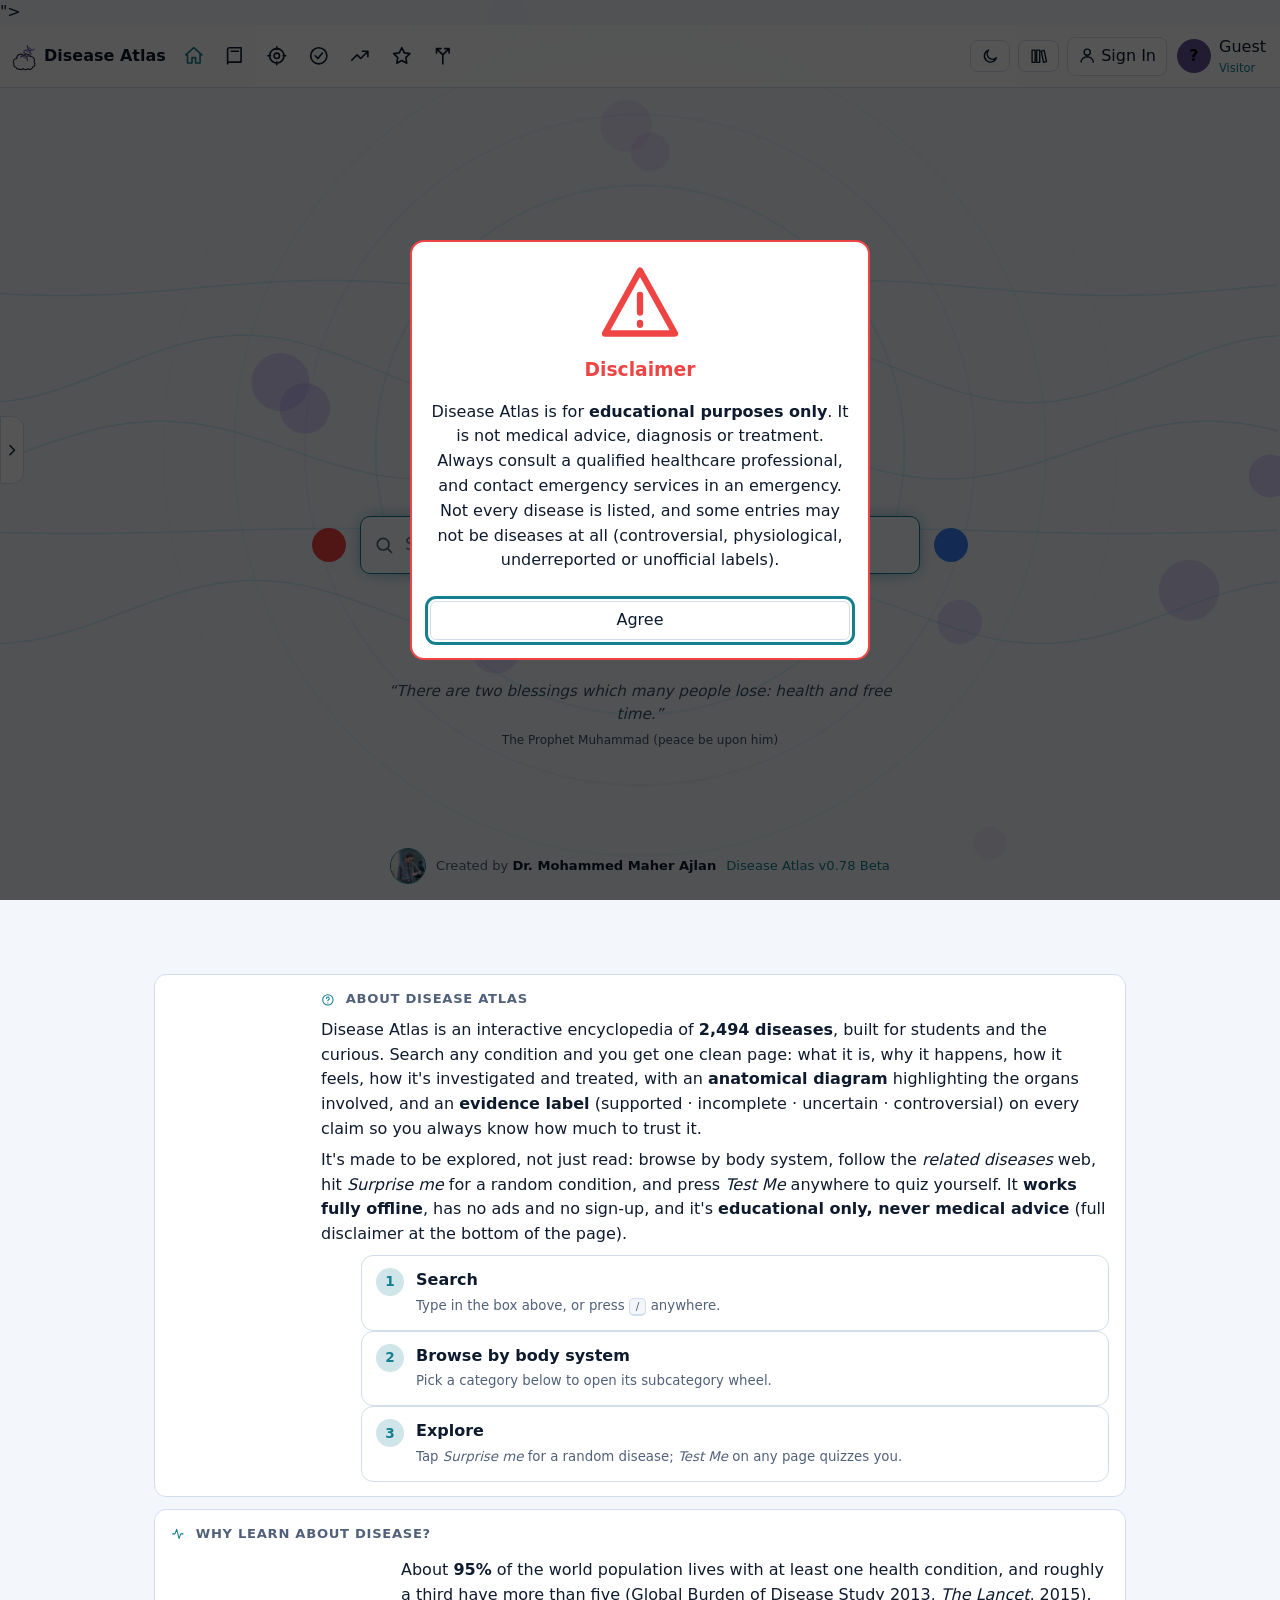
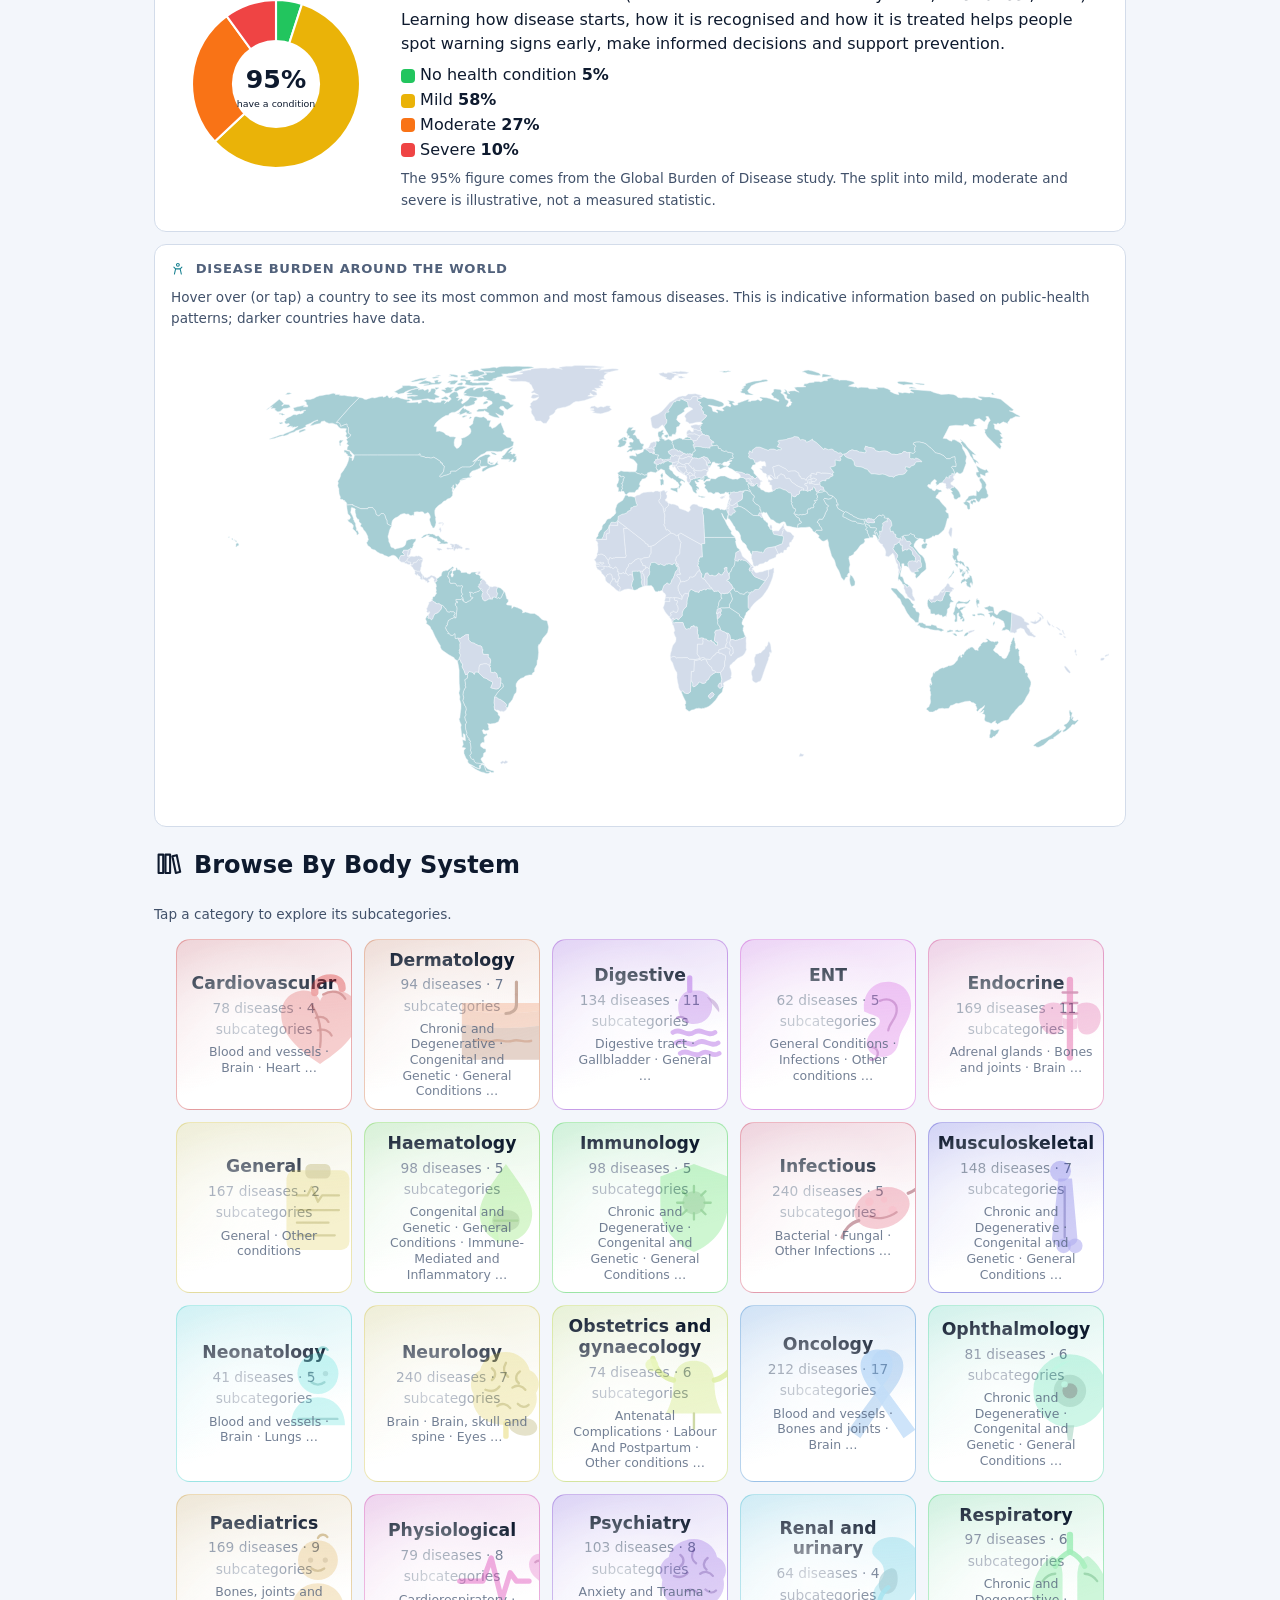
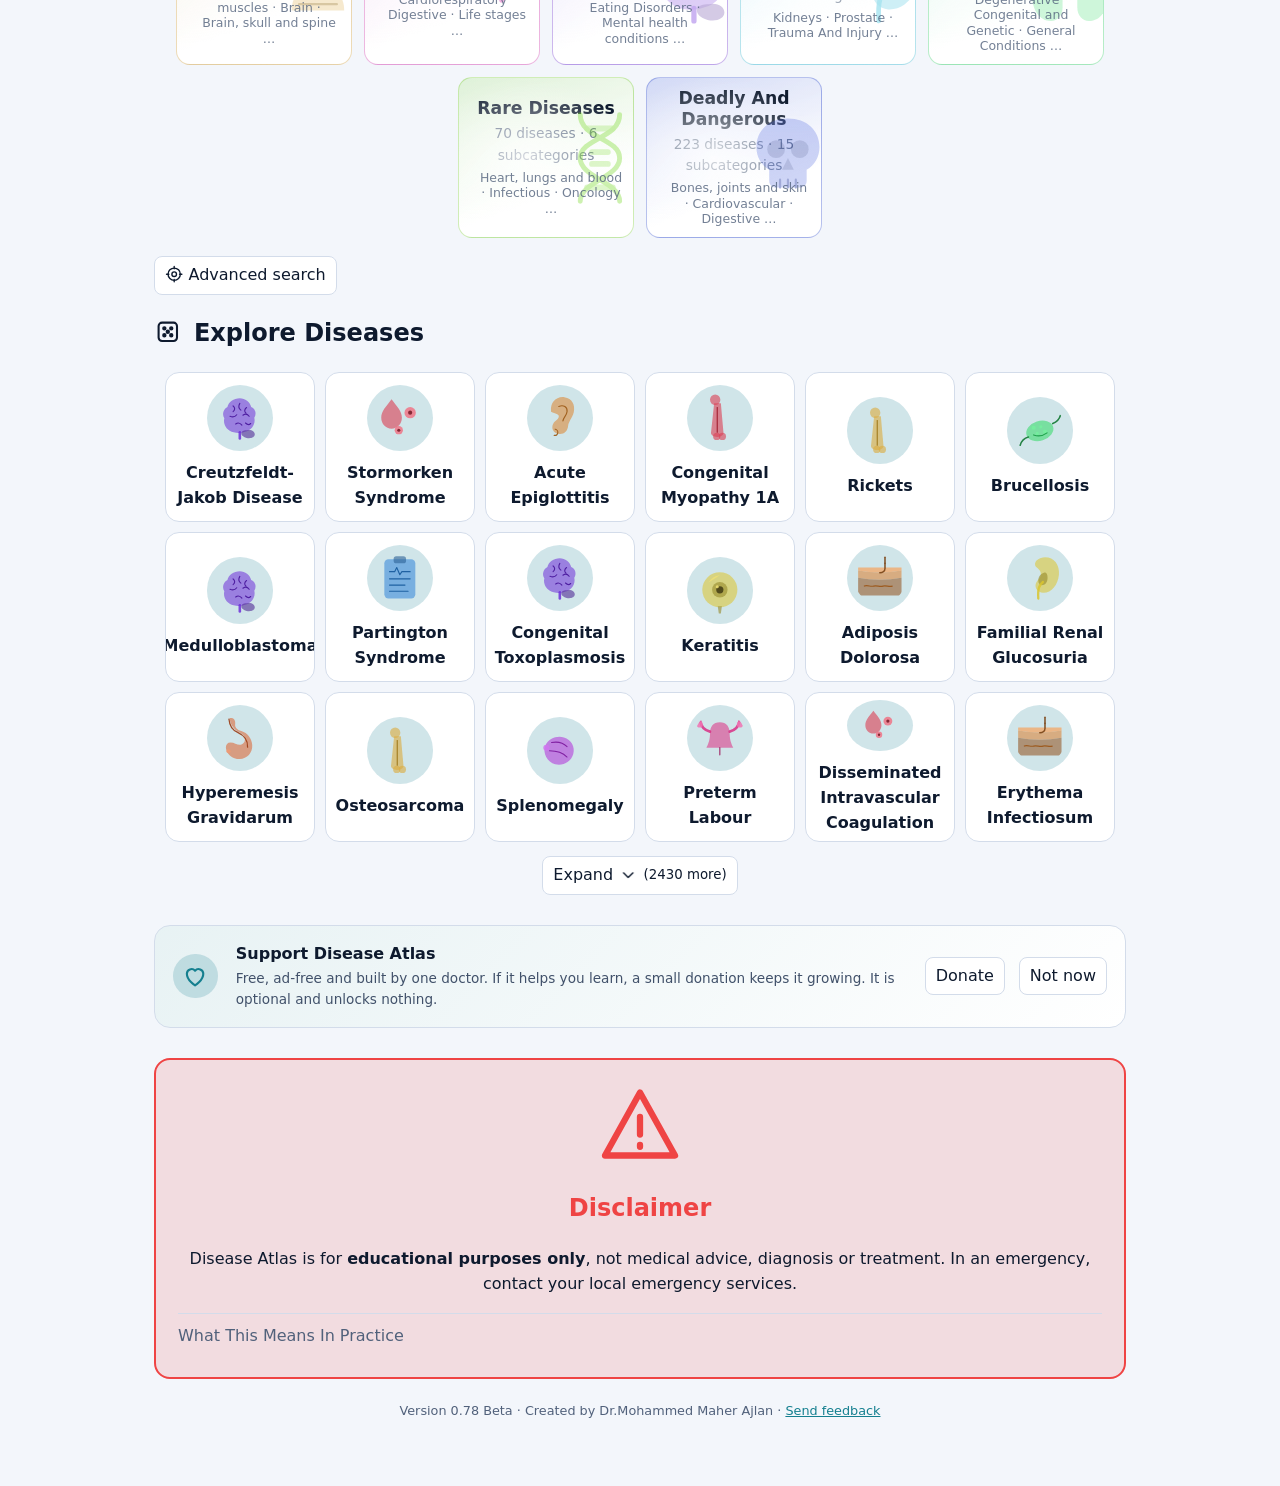
